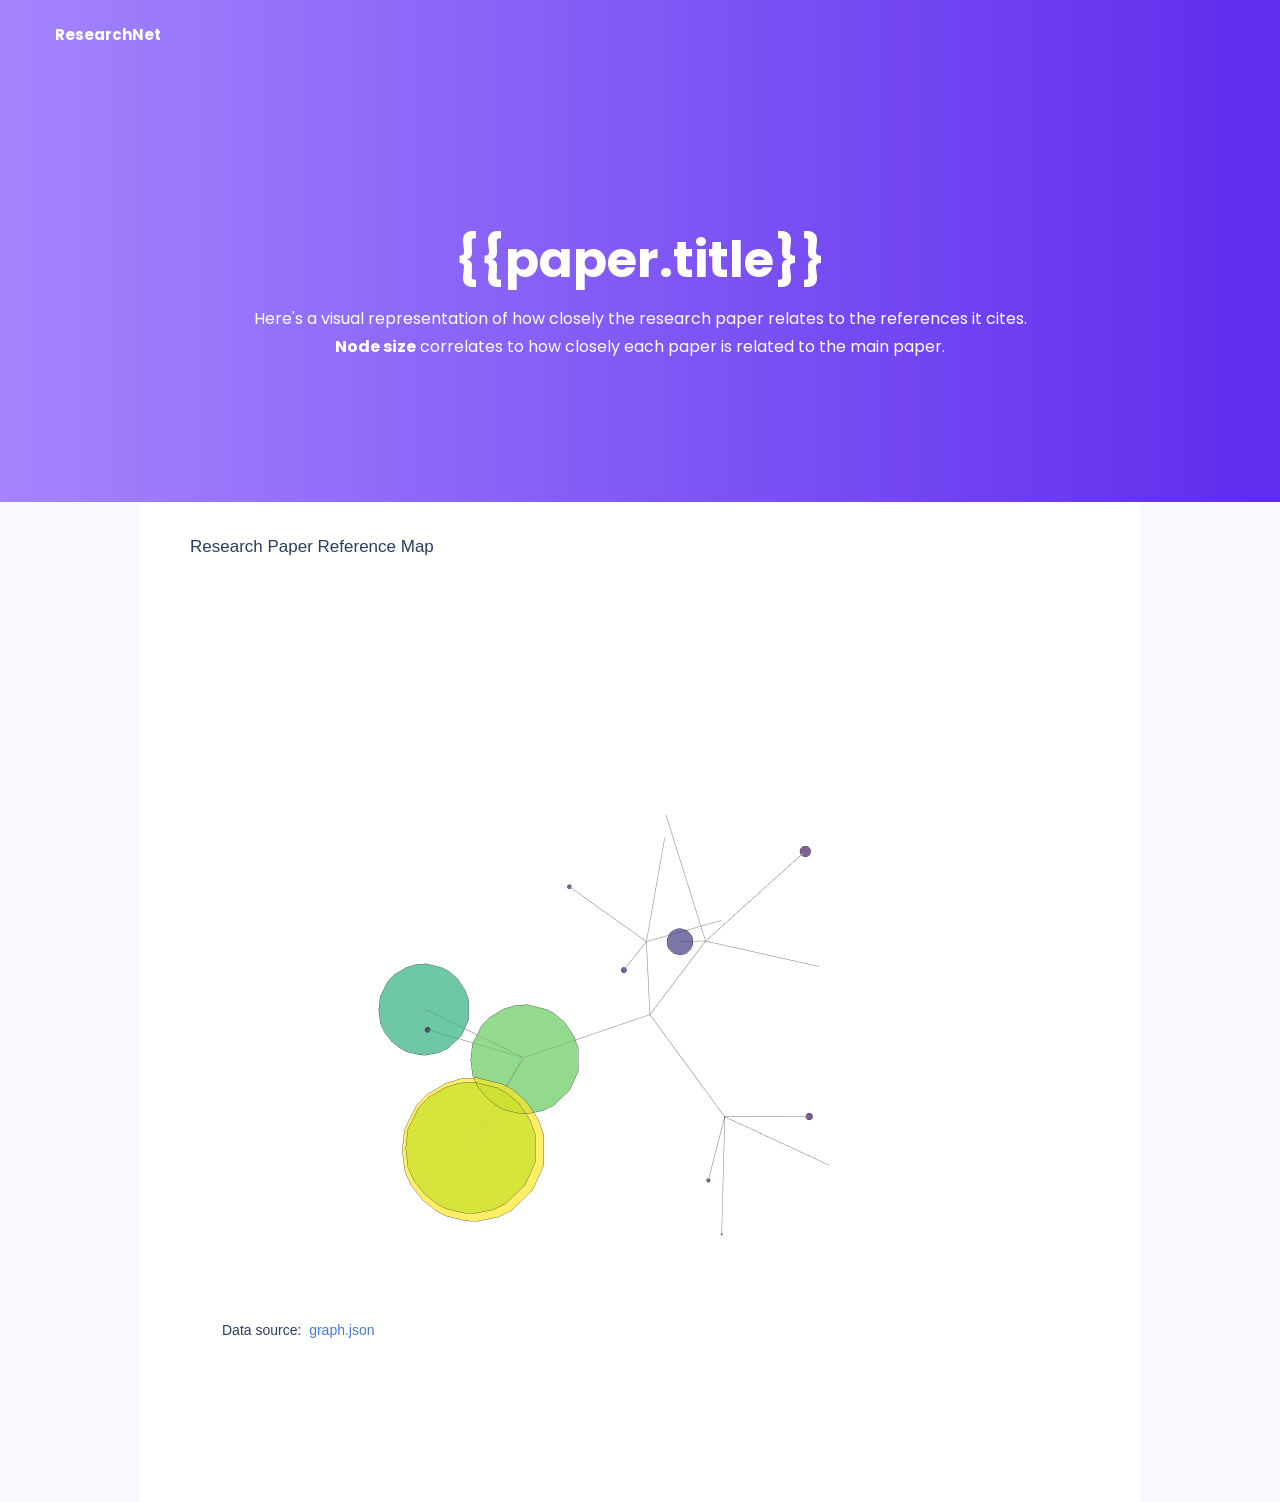
==== templates/graph.html @ 6ce32d9d "Working prototype!" ====
<!doctype html>
<html lang="en">

<head>
    
    <!-- Required meta tags -->
    <meta charset="utf-8">
    <meta name="viewport" content="width=device-width, initial-scale=1, shrink-to-fit=no">
    <link rel="shortcut icon" href="/static/assets/img/favicon.png" type="image/x-icon">
    <title>ResearchNet: Graph</title>
    <!-- Bootstrap CSS -->
    <link rel="stylesheet" href="/static/assets/css/bootstrap.min.css">
    <link rel="stylesheet" href="/static/assets/vendors/bootstrap-selector/css/bootstrap-select.min.css">
    <!--icon font css-->
    <link rel="stylesheet" href="/static/assets/vendors/themify-icon/themify-icons.css">
    <link rel="stylesheet" href="/static/assets/vendors/flaticon/flaticon.css">
    <link rel="stylesheet" href="/static/assets/vendors/animation/animate.css">
    <link rel="stylesheet" href="/static/assets/vendors/owl-carousel/assets/owl.carousel.min.css">
    <link rel="stylesheet" href="/static/assets/vendors/nice-select/nice-select.css">
    <link rel="stylesheet" href="/static/assets/vendors/magnify-pop/magnific-popup.css">
    <link rel="stylesheet" href="/static/assets/vendors/scroll/jquery.mCustomScrollbar.min.css">
    <link rel="stylesheet" href="/static/assets/vendors/elagent/style.css">
    <link rel="stylesheet" href="/static/assets/css/style.css">
    <link rel="stylesheet" href="/static/assets/css/responsive.css">
</head>

<body>
    <div id="preloader">
        <div id="ctn-preloader" class="ctn-preloader">
            <div class="animation-preloader">
                <div class="spinner"></div>
                <div class="txt-loading">
                    <span data-text-preloader="R" class="letters-loading">
                        R
                    </span>
                    <span data-text-preloader="E" class="letters-loading">
                        E
                    </span>
                    <span data-text-preloader="S" class="letters-loading">
                        S
                    </span>
                    <span data-text-preloader="N" class="letters-loading">
                        N
                    </span>
                    <span data-text-preloader="E" class="letters-loading">
                        E
                    </span>
                    <span data-text-preloader="T" class="letters-loading">
                        T
                    </span>
                </div>
                <p class="text-center">Loading</p>
            </div>
            <div class="loader">
                <div class="row">
                    <div class="col-3 loader-section section-left">
                        <div class="bg"></div>
                    </div>
                    <div class="col-3 loader-section section-left">
                        <div class="bg"></div>
                    </div>
                    <div class="col-3 loader-section section-right">
                        <div class="bg"></div>
                    </div>
                    <div class="col-3 loader-section section-right">
                        <div class="bg"></div>
                    </div>
                </div>
            </div>
        </div>
    </div>
    <div class="body_wrapper">
        <header class="header_area">
            <nav class="navbar navbar-expand-lg menu_one support_menu">
                <div class="container">
                    <!--
                    <a class="navbar-brand" href="#"><img src="/static/assets/img/logo.png" srcset="img/logo2x.png 2x" alt="logo"></a>
                    -->
                    <b><font color="white">ResearchNet</font></b>
                    <button class="navbar-toggler collapsed" type="button" data-toggle="collapse" data-target="#navbarSupportedContent" aria-controls="navbarSupportedContent" aria-expanded="false" aria-label="Toggle navigation">
                        <span class="menu_toggle">
                            <span class="hamburger">
                                <span></span>
                                <span></span>
                                <span></span>
                            </span>
                            <span class="hamburger-cross">
                                <span></span>
                                <span></span>
                            </span>
                        </span>
                    </button>

                    
                    <div class="collapse navbar-collapse" id="navbarSupportedContent">
                        <ul class="navbar-nav pl_100 mr-auto menu">
                            <li class="nav-item dropdown submenu mega_menu mega_menu_two active">
                                
                            </li>
                        </ul>
                    </div>
                    <div class="alter_nav">
                        
                    </div>
                </div>
            </nav>
        </header>
        <section class="breadcrumb_area">
            <img class="breadcrumb_shap" src="img/breadcrumb/banner_bg.png" alt="">
            <div class="container">
                <div class="breadcrumb_content text-center">
                    <h1 class="f_p f_700 f_size_50 w_color l_height50 mb_20">{{paper.title}}</h1>
                <p class="f_400 w_color f_size_23 l_height26">Here's a visual representation of how closely the research paper relates to the references it cites. <br> <b>Node size</b> correlates to how closely each paper is related to the main paper. </p>
                </div>
            </div>
        </section>

        <section class="support_home_area">
            <div style="width:1000px; margin:0 auto;">
                <script type="text/javascript">window.PlotlyConfig = {MathJaxConfig: 'local'};</script>
            <script type="text/javascript">
            !function(t){if("object"==typeof exports&&"undefined"!=typeof module)module.exports=t();else if("function"==typeof define&&define.amd)define([],t);else{("undefined"!=typeof window?window:"undefined"!=typeof global?global:"undefined"!=typeof self?self:this).Plotly=t()}}(function(){return function(){return function t(e,r,n){function a(o,s){if(!r[o]){if(!e[o]){var l="function"==typeof require&&require;if(!s&&l)return l(o,!0);if(i)return i(o,!0);var c=new Error("Cannot find module '"+o+"'");throw c.code="MODULE_NOT_FOUND",c}var u=r[o]={exports:{}};e[o][0].call(u.exports,function(t){return a(e[o][1][t]||t)},u,u.exports,t,e,r,n)}return r[o].exports}for(var i="function"==typeof require&&require,o=0;o<n.length;o++)a(n[o]);return a}}()({1:[function(t,e,r){"use strict";var n=t("../src/lib"),a={"X,X div":"direction:ltr;font-family:'Open Sans', verdana, arial, sans-serif;margin:0;padding:0;","X input,X button":"font-family:'Open Sans', verdana, arial, sans-serif;","X input:focus,X button:focus":"outline:none;","X a":"text-decoration:none;","X a:hover":"text-decoration:none;","X .crisp":"shape-rendering:crispEdges;","X .user-select-none":"-webkit-user-select:none;-moz-user-select:none;-ms-user-select:none;-o-user-select:none;user-select:none;","X svg":"overflow:hidden;","X svg a":"fill:#447adb;","X svg a:hover":"fill:#3c6dc5;","X .main-svg":"position:absolute;top:0;left:0;pointer-events:none;","X .main-svg .draglayer":"pointer-events:all;","X .cursor-default":"cursor:default;","X .cursor-pointer":"cursor:pointer;","X .cursor-crosshair":"cursor:crosshair;","X .cursor-move":"cursor:move;","X .cursor-col-resize":"cursor:col-resize;","X .cursor-row-resize":"cursor:row-resize;","X .cursor-ns-resize":"cursor:ns-resize;","X .cursor-ew-resize":"cursor:ew-resize;","X .cursor-sw-resize":"cursor:sw-resize;","X .cursor-s-resize":"cursor:s-resize;","X .cursor-se-resize":"cursor:se-resize;","X .cursor-w-resize":"cursor:w-resize;","X .cursor-e-resize":"cursor:e-resize;","X .cursor-nw-resize":"cursor:nw-resize;","X .cursor-n-resize":"cursor:n-resize;","X .cursor-ne-resize":"cursor:ne-resize;","X .cursor-grab":"cursor:-webkit-grab;cursor:grab;","X .modebar":"position:absolute;top:2px;right:2px;","X .ease-bg":"-webkit-transition:background-color 0.3s ease 0s;-moz-transition:background-color 0.3s ease 0s;-ms-transition:background-color 0.3s ease 0s;-o-transition:background-color 0.3s ease 0s;transition:background-color 0.3s ease 0s;","X .modebar--hover>:not(.watermark)":"opacity:0;-webkit-transition:opacity 0.3s ease 0s;-moz-transition:opacity 0.3s ease 0s;-ms-transition:opacity 0.3s ease 0s;-o-transition:opacity 0.3s ease 0s;transition:opacity 0.3s ease 0s;","X:hover .modebar--hover .modebar-group":"opacity:1;","X .modebar-group":"float:left;display:inline-block;box-sizing:border-box;padding-left:8px;position:relative;vertical-align:middle;white-space:nowrap;","X .modebar-btn":"position:relative;font-size:16px;padding:3px 4px;height:22px;cursor:pointer;line-height:normal;box-sizing:border-box;","X .modebar-btn svg":"position:relative;top:2px;","X .modebar.vertical":"display:flex;flex-direction:column;flex-wrap:wrap;align-content:flex-end;max-height:100%;","X .modebar.vertical svg":"top:-1px;","X .modebar.vertical .modebar-group":"display:block;float:none;padding-left:0px;padding-bottom:8px;","X .modebar.vertical .modebar-group .modebar-btn":"display:block;text-align:center;","X [data-title]:before,X [data-title]:after":"position:absolute;-webkit-transform:translate3d(0, 0, 0);-moz-transform:translate3d(0, 0, 0);-ms-transform:translate3d(0, 0, 0);-o-transform:translate3d(0, 0, 0);transform:translate3d(0, 0, 0);display:none;opacity:0;z-index:1001;pointer-events:none;top:110%;right:50%;","X [data-title]:hover:before,X [data-title]:hover:after":"display:block;opacity:1;","X [data-title]:before":"content:'';position:absolute;background:transparent;border:6px solid transparent;z-index:1002;margin-top:-12px;border-bottom-color:#69738a;margin-right:-6px;","X [data-title]:after":"content:attr(data-title);background:#69738a;color:white;padding:8px 10px;font-size:12px;line-height:12px;white-space:nowrap;margin-right:-18px;border-radius:2px;","X .vertical [data-title]:before,X .vertical [data-title]:after":"top:0%;right:200%;","X .vertical [data-title]:before":"border:6px solid transparent;border-left-color:#69738a;margin-top:8px;margin-right:-30px;","X .select-outline":"fill:none;stroke-width:1;shape-rendering:crispEdges;","X .select-outline-1":"stroke:white;","X .select-outline-2":"stroke:black;stroke-dasharray:2px 2px;",Y:"font-family:'Open Sans';position:fixed;top:50px;right:20px;z-index:10000;font-size:10pt;max-width:180px;","Y p":"margin:0;","Y .notifier-note":"min-width:180px;max-width:250px;border:1px solid #fff;z-index:3000;margin:0;background-color:#8c97af;background-color:rgba(140,151,175,0.9);color:#fff;padding:10px;overflow-wrap:break-word;word-wrap:break-word;-ms-hyphens:auto;-webkit-hyphens:auto;hyphens:auto;","Y .notifier-close":"color:#fff;opacity:0.8;float:right;padding:0 5px;background:none;border:none;font-size:20px;font-weight:bold;line-height:20px;","Y .notifier-close:hover":"color:#444;text-decoration:none;cursor:pointer;"};for(var i in a){var o=i.replace(/^,/," ,").replace(/X/g,".js-plotly-plot .plotly").replace(/Y/g,".plotly-notifier");n.addStyleRule(o,a[i])}},{"../src/lib":717}],2:[function(t,e,r){"use strict";e.exports=t("../src/transforms/aggregate")},{"../src/transforms/aggregate":1297}],3:[function(t,e,r){"use strict";e.exports=t("../src/traces/bar")},{"../src/traces/bar":864}],4:[function(t,e,r){"use strict";e.exports=t("../src/traces/barpolar")},{"../src/traces/barpolar":877}],5:[function(t,e,r){"use strict";e.exports=t("../src/traces/box")},{"../src/traces/box":887}],6:[function(t,e,r){"use strict";e.exports=t("../src/components/calendars")},{"../src/components/calendars":590}],7:[function(t,e,r){"use strict";e.exports=t("../src/traces/candlestick")},{"../src/traces/candlestick":896}],8:[function(t,e,r){"use strict";e.exports=t("../src/traces/carpet")},{"../src/traces/carpet":915}],9:[function(t,e,r){"use strict";e.exports=t("../src/traces/choropleth")},{"../src/traces/choropleth":929}],10:[function(t,e,r){"use strict";e.exports=t("../src/traces/choroplethmapbox")},{"../src/traces/choroplethmapbox":936}],11:[function(t,e,r){"use strict";e.exports=t("../src/traces/cone")},{"../src/traces/cone":942}],12:[function(t,e,r){"use strict";e.exports=t("../src/traces/contour")},{"../src/traces/contour":957}],13:[function(t,e,r){"use strict";e.exports=t("../src/traces/contourcarpet")},{"../src/traces/contourcarpet":968}],14:[function(t,e,r){"use strict";e.exports=t("../src/core")},{"../src/core":695}],15:[function(t,e,r){"use strict";e.exports=t("../src/traces/densitymapbox")},{"../src/traces/densitymapbox":976}],16:[function(t,e,r){"use strict";e.exports=t("../src/transforms/filter")},{"../src/transforms/filter":1298}],17:[function(t,e,r){"use strict";e.exports=t("../src/traces/funnel")},{"../src/traces/funnel":986}],18:[function(t,e,r){"use strict";e.exports=t("../src/traces/funnelarea")},{"../src/traces/funnelarea":995}],19:[function(t,e,r){"use strict";e.exports=t("../src/transforms/groupby")},{"../src/transforms/groupby":1299}],20:[function(t,e,r){"use strict";e.exports=t("../src/traces/heatmap")},{"../src/traces/heatmap":1008}],21:[function(t,e,r){"use strict";e.exports=t("../src/traces/heatmapgl")},{"../src/traces/heatmapgl":1017}],22:[function(t,e,r){"use strict";e.exports=t("../src/traces/histogram")},{"../src/traces/histogram":1029}],23:[function(t,e,r){"use strict";e.exports=t("../src/traces/histogram2d")},{"../src/traces/histogram2d":1035}],24:[function(t,e,r){"use strict";e.exports=t("../src/traces/histogram2dcontour")},{"../src/traces/histogram2dcontour":1039}],25:[function(t,e,r){"use strict";e.exports=t("../src/traces/image")},{"../src/traces/image":1046}],26:[function(t,e,r){"use strict";var n=t("./core");n.register([t("./bar"),t("./box"),t("./heatmap"),t("./histogram"),t("./histogram2d"),t("./histogram2dcontour"),t("./contour"),t("./scatterternary"),t("./violin"),t("./funnel"),t("./waterfall"),t("./image"),t("./pie"),t("./sunburst"),t("./treemap"),t("./funnelarea"),t("./scatter3d"),t("./surface"),t("./isosurface"),t("./volume"),t("./mesh3d"),t("./cone"),t("./streamtube"),t("./scattergeo"),t("./choropleth"),t("./scattergl"),t("./splom"),t("./pointcloud"),t("./heatmapgl"),t("./parcoords"),t("./parcats"),t("./scattermapbox"),t("./choroplethmapbox"),t("./densitymapbox"),t("./sankey"),t("./indicator"),t("./table"),t("./carpet"),t("./scattercarpet"),t("./contourcarpet"),t("./ohlc"),t("./candlestick"),t("./scatterpolar"),t("./scatterpolargl"),t("./barpolar")]),n.register([t("./aggregate"),t("./filter"),t("./groupby"),t("./sort")]),n.register([t("./calendars")]),e.exports=n},{"./aggregate":2,"./bar":3,"./barpolar":4,"./box":5,"./calendars":6,"./candlestick":7,"./carpet":8,"./choropleth":9,"./choroplethmapbox":10,"./cone":11,"./contour":12,"./contourcarpet":13,"./core":14,"./densitymapbox":15,"./filter":16,"./funnel":17,"./funnelarea":18,"./groupby":19,"./heatmap":20,"./heatmapgl":21,"./histogram":22,"./histogram2d":23,"./histogram2dcontour":24,"./image":25,"./indicator":27,"./isosurface":28,"./mesh3d":29,"./ohlc":30,"./parcats":31,"./parcoords":32,"./pie":33,"./pointcloud":34,"./sankey":35,"./scatter3d":36,"./scattercarpet":37,"./scattergeo":38,"./scattergl":39,"./scattermapbox":40,"./scatterpolar":41,"./scatterpolargl":42,"./scatterternary":43,"./sort":44,"./splom":45,"./streamtube":46,"./sunburst":47,"./surface":48,"./table":49,"./treemap":50,"./violin":51,"./volume":52,"./waterfall":53}],27:[function(t,e,r){"use strict";e.exports=t("../src/traces/indicator")},{"../src/traces/indicator":1054}],28:[function(t,e,r){"use strict";e.exports=t("../src/traces/isosurface")},{"../src/traces/isosurface":1060}],29:[function(t,e,r){"use strict";e.exports=t("../src/traces/mesh3d")},{"../src/traces/mesh3d":1065}],30:[function(t,e,r){"use strict";e.exports=t("../src/traces/ohlc")},{"../src/traces/ohlc":1070}],31:[function(t,e,r){"use strict";e.exports=t("../src/traces/parcats")},{"../src/traces/parcats":1079}],32:[function(t,e,r){"use strict";e.exports=t("../src/traces/parcoords")},{"../src/traces/parcoords":1089}],33:[function(t,e,r){"use strict";e.exports=t("../src/traces/pie")},{"../src/traces/pie":1100}],34:[function(t,e,r){"use strict";e.exports=t("../src/traces/pointcloud")},{"../src/traces/pointcloud":1109}],35:[function(t,e,r){"use strict";e.exports=t("../src/traces/sankey")},{"../src/traces/sankey":1115}],36:[function(t,e,r){"use strict";e.exports=t("../src/traces/scatter3d")},{"../src/traces/scatter3d":1152}],37:[function(t,e,r){"use strict";e.exports=t("../src/traces/scattercarpet")},{"../src/traces/scattercarpet":1159}],38:[function(t,e,r){"use strict";e.exports=t("../src/traces/scattergeo")},{"../src/traces/scattergeo":1167}],39:[function(t,e,r){"use strict";e.exports=t("../src/traces/scattergl")},{"../src/traces/scattergl":1180}],40:[function(t,e,r){"use strict";e.exports=t("../src/traces/scattermapbox")},{"../src/traces/scattermapbox":1190}],41:[function(t,e,r){"use strict";e.exports=t("../src/traces/scatterpolar")},{"../src/traces/scatterpolar":1198}],42:[function(t,e,r){"use strict";e.exports=t("../src/traces/scatterpolargl")},{"../src/traces/scatterpolargl":1205}],43:[function(t,e,r){"use strict";e.exports=t("../src/traces/scatterternary")},{"../src/traces/scatterternary":1213}],44:[function(t,e,r){"use strict";e.exports=t("../src/transforms/sort")},{"../src/transforms/sort":1301}],45:[function(t,e,r){"use strict";e.exports=t("../src/traces/splom")},{"../src/traces/splom":1222}],46:[function(t,e,r){"use strict";e.exports=t("../src/traces/streamtube")},{"../src/traces/streamtube":1230}],47:[function(t,e,r){"use strict";e.exports=t("../src/traces/sunburst")},{"../src/traces/sunburst":1238}],48:[function(t,e,r){"use strict";e.exports=t("../src/traces/surface")},{"../src/traces/surface":1247}],49:[function(t,e,r){"use strict";e.exports=t("../src/traces/table")},{"../src/traces/table":1255}],50:[function(t,e,r){"use strict";e.exports=t("../src/traces/treemap")},{"../src/traces/treemap":1264}],51:[function(t,e,r){"use strict";e.exports=t("../src/traces/violin")},{"../src/traces/violin":1276}],52:[function(t,e,r){"use strict";e.exports=t("../src/traces/volume")},{"../src/traces/volume":1284}],53:[function(t,e,r){"use strict";e.exports=t("../src/traces/waterfall")},{"../src/traces/waterfall":1292}],54:[function(t,e,r){"use strict";e.exports=function(t){var e=(t=t||{}).eye||[0,0,1],r=t.center||[0,0,0],s=t.up||[0,1,0],l=t.distanceLimits||[0,1/0],c=t.mode||"turntable",u=n(),h=a(),f=i();return u.setDistanceLimits(l[0],l[1]),u.lookAt(0,e,r,s),h.setDistanceLimits(l[0],l[1]),h.lookAt(0,e,r,s),f.setDistanceLimits(l[0],l[1]),f.lookAt(0,e,r,s),new o({turntable:u,orbit:h,matrix:f},c)};var n=t("turntable-camera-controller"),a=t("orbit-camera-controller"),i=t("matrix-camera-controller");function o(t,e){this._controllerNames=Object.keys(t),this._controllerList=this._controllerNames.map(function(e){return t[e]}),this._mode=e,this._active=t[e],this._active||(this._mode="turntable",this._active=t.turntable),this.modes=this._controllerNames,this.computedMatrix=this._active.computedMatrix,this.computedEye=this._active.computedEye,this.computedUp=this._active.computedUp,this.computedCenter=this._active.computedCenter,this.computedRadius=this._active.computedRadius}var s=o.prototype;[["flush",1],["idle",1],["lookAt",4],["rotate",4],["pan",4],["translate",4],["setMatrix",2],["setDistanceLimits",2],["setDistance",2]].forEach(function(t){for(var e=t[0],r=[],n=0;n<t[1];++n)r.push("a"+n);var a="var cc=this._controllerList;for(var i=0;i<cc.length;++i){cc[i]."+t[0]+"("+r.join()+")}";s[e]=Function.apply(null,r.concat(a))}),s.recalcMatrix=function(t){this._active.recalcMatrix(t)},s.getDistance=function(t){return this._active.getDistance(t)},s.getDistanceLimits=function(t){return this._active.getDistanceLimits(t)},s.lastT=function(){return this._active.lastT()},s.setMode=function(t){if(t!==this._mode){var e=this._controllerNames.indexOf(t);if(!(e<0)){var r=this._active,n=this._controllerList[e],a=Math.max(r.lastT(),n.lastT());r.recalcMatrix(a),n.setMatrix(a,r.computedMatrix),this._active=n,this._mode=t,this.computedMatrix=this._active.computedMatrix,this.computedEye=this._active.computedEye,this.computedUp=this._active.computedUp,this.computedCenter=this._active.computedCenter,this.computedRadius=this._active.computedRadius}}},s.getMode=function(){return this._mode}},{"matrix-camera-controller":435,"orbit-camera-controller":458,"turntable-camera-controller":541}],55:[function(t,e,r){var n,a;n=this,a=function(t,e,r,n,a){"use strict";function i(t){return t.target.depth}function o(t,e){return t.sourceLinks.length?t.depth:e-1}function s(t){return function(){return t}}a=a&&a.hasOwnProperty("default")?a.default:a;var l="function"==typeof Symbol&&"symbol"==typeof Symbol.iterator?function(t){return typeof t}:function(t){return t&&"function"==typeof Symbol&&t.constructor===Symbol&&t!==Symbol.prototype?"symbol":typeof t};function c(t,e){return h(t.source,e.source)||t.index-e.index}function u(t,e){return h(t.target,e.target)||t.index-e.index}function h(t,e){return t.partOfCycle===e.partOfCycle?t.y0-e.y0:"top"===t.circularLinkType||"bottom"===e.circularLinkType?-1:1}function f(t){return t.value}function p(t){return(t.y0+t.y1)/2}function d(t){return p(t.source)}function g(t){return p(t.target)}function v(t){return t.index}function m(t){return t.nodes}function y(t){return t.links}function x(t,e){var r=t.get(e);if(!r)throw new Error("missing: "+e);return r}function b(t,e){return e(t)}var _=25,w=10,k=.3;function T(t,e){var r=0,n=0;t.links.forEach(function(a){a.circular&&(a.source.circularLinkType||a.target.circularLinkType?a.circularLinkType=a.source.circularLinkType?a.source.circularLinkType:a.target.circularLinkType:a.circularLinkType=r<n?"top":"bottom","top"==a.circularLinkType?r+=1:n+=1,t.nodes.forEach(function(t){b(t,e)!=b(a.source,e)&&b(t,e)!=b(a.target,e)||(t.circularLinkType=a.circularLinkType)}))}),t.links.forEach(function(t){t.circular&&(t.source.circularLinkType==t.target.circularLinkType&&(t.circularLinkType=t.source.circularLinkType),Y(t,e)&&(t.circularLinkType=t.source.circularLinkType))})}function M(t){var e=Math.abs(t.y1-t.y0),r=Math.abs(t.target.x0-t.source.x1);return Math.atan(r/e)}function A(t,e){var r=0;t.sourceLinks.forEach(function(t){r=t.circular&&!Y(t,e)?r+1:r});var n=0;return t.targetLinks.forEach(function(t){n=t.circular&&!Y(t,e)?n+1:n}),r+n}function S(t){var e=t.source.sourceLinks,r=0;e.forEach(function(t){r=t.circular?r+1:r});var n=t.target.targetLinks,a=0;return n.forEach(function(t){a=t.circular?a+1:a}),!(r>1||a>1)}function E(t,e,r){return t.sort(C),t.forEach(function(n,a){var i,o,s=0;if(Y(n,r)&&S(n))n.circularPathData.verticalBuffer=s+n.width/2;else{for(var l=0;l<a;l++)if(i=t[a],o=t[l],!(i.source.column<o.target.column||i.target.column>o.source.column)){var c=t[l].circularPathData.verticalBuffer+t[l].width/2+e;s=c>s?c:s}n.circularPathData.verticalBuffer=s+n.width/2}}),t}function L(t,r,a,i){var o=e.min(t.links,function(t){return t.source.y0});t.links.forEach(function(t){t.circular&&(t.circularPathData={})}),E(t.links.filter(function(t){return"top"==t.circularLinkType}),r,i),E(t.links.filter(function(t){return"bottom"==t.circularLinkType}),r,i),t.links.forEach(function(e){if(e.circular){if(e.circularPathData.arcRadius=e.width+w,e.circularPathData.leftNodeBuffer=5,e.circularPathData.rightNodeBuffer=5,e.circularPathData.sourceWidth=e.source.x1-e.source.x0,e.circularPathData.sourceX=e.source.x0+e.circularPathData.sourceWidth,e.circularPathData.targetX=e.target.x0,e.circularPathData.sourceY=e.y0,e.circularPathData.targetY=e.y1,Y(e,i)&&S(e))e.circularPathData.leftSmallArcRadius=w+e.width/2,e.circularPathData.leftLargeArcRadius=w+e.width/2,e.circularPathData.rightSmallArcRadius=w+e.width/2,e.circularPathData.rightLargeArcRadius=w+e.width/2,"bottom"==e.circularLinkType?(e.circularPathData.verticalFullExtent=e.source.y1+_+e.circularPathData.verticalBuffer,e.circularPathData.verticalLeftInnerExtent=e.circularPathData.verticalFullExtent-e.circularPathData.leftLargeArcRadius,e.circularPathData.verticalRightInnerExtent=e.circularPathData.verticalFullExtent-e.circularPathData.rightLargeArcRadius):(e.circularPathData.verticalFullExtent=e.source.y0-_-e.circularPathData.verticalBuffer,e.circularPathData.verticalLeftInnerExtent=e.circularPathData.verticalFullExtent+e.circularPathData.leftLargeArcRadius,e.circularPathData.verticalRightInnerExtent=e.circularPathData.verticalFullExtent+e.circularPathData.rightLargeArcRadius);else{var s=e.source.column,l=e.circularLinkType,c=t.links.filter(function(t){return t.source.column==s&&t.circularLinkType==l});"bottom"==e.circularLinkType?c.sort(O):c.sort(P);var u=0;c.forEach(function(t,n){t.circularLinkID==e.circularLinkID&&(e.circularPathData.leftSmallArcRadius=w+e.width/2+u,e.circularPathData.leftLargeArcRadius=w+e.width/2+n*r+u),u+=t.width}),s=e.target.column,c=t.links.filter(function(t){return t.target.column==s&&t.circularLinkType==l}),"bottom"==e.circularLinkType?c.sort(I):c.sort(z),u=0,c.forEach(function(t,n){t.circularLinkID==e.circularLinkID&&(e.circularPathData.rightSmallArcRadius=w+e.width/2+u,e.circularPathData.rightLargeArcRadius=w+e.width/2+n*r+u),u+=t.width}),"bottom"==e.circularLinkType?(e.circularPathData.verticalFullExtent=Math.max(a,e.source.y1,e.target.y1)+_+e.circularPathData.verticalBuffer,e.circularPathData.verticalLeftInnerExtent=e.circularPathData.verticalFullExtent-e.circularPathData.leftLargeArcRadius,e.circularPathData.verticalRightInnerExtent=e.circularPathData.verticalFullExtent-e.circularPathData.rightLargeArcRadius):(e.circularPathData.verticalFullExtent=o-_-e.circularPathData.verticalBuffer,e.circularPathData.verticalLeftInnerExtent=e.circularPathData.verticalFullExtent+e.circularPathData.leftLargeArcRadius,e.circularPathData.verticalRightInnerExtent=e.circularPathData.verticalFullExtent+e.circularPathData.rightLargeArcRadius)}e.circularPathData.leftInnerExtent=e.circularPathData.sourceX+e.circularPathData.leftNodeBuffer,e.circularPathData.rightInnerExtent=e.circularPathData.targetX-e.circularPathData.rightNodeBuffer,e.circularPathData.leftFullExtent=e.circularPathData.sourceX+e.circularPathData.leftLargeArcRadius+e.circularPathData.leftNodeBuffer,e.circularPathData.rightFullExtent=e.circularPathData.targetX-e.circularPathData.rightLargeArcRadius-e.circularPathData.rightNodeBuffer}if(e.circular)e.path=function(t){var e="";e="top"==t.circularLinkType?"M"+t.circularPathData.sourceX+" "+t.circularPathData.sourceY+" L"+t.circularPathData.leftInnerExtent+" "+t.circularPathData.sourceY+" A"+t.circularPathData.leftLargeArcRadius+" "+t.circularPathData.leftSmallArcRadius+" 0 0 0 "+t.circularPathData.leftFullExtent+" "+(t.circularPathData.sourceY-t.circularPathData.leftSmallArcRadius)+" L"+t.circularPathData.leftFullExtent+" "+t.circularPathData.verticalLeftInnerExtent+" A"+t.circularPathData.leftLargeArcRadius+" "+t.circularPathData.leftLargeArcRadius+" 0 0 0 "+t.circularPathData.leftInnerExtent+" "+t.circularPathData.verticalFullExtent+" L"+t.circularPathData.rightInnerExtent+" "+t.circularPathData.verticalFullExtent+" A"+t.circularPathData.rightLargeArcRadius+" "+t.circularPathData.rightLargeArcRadius+" 0 0 0 "+t.circularPathData.rightFullExtent+" "+t.circularPathData.verticalRightInnerExtent+" L"+t.circularPathData.rightFullExtent+" "+(t.circularPathData.targetY-t.circularPathData.rightSmallArcRadius)+" A"+t.circularPathData.rightLargeArcRadius+" "+t.circularPathData.rightSmallArcRadius+" 0 0 0 "+t.circularPathData.rightInnerExtent+" "+t.circularPathData.targetY+" L"+t.circularPathData.targetX+" "+t.circularPathData.targetY:"M"+t.circularPathData.sourceX+" "+t.circularPathData.sourceY+" L"+t.circularPathData.leftInnerExtent+" "+t.circularPathData.sourceY+" A"+t.circularPathData.leftLargeArcRadius+" "+t.circularPathData.leftSmallArcRadius+" 0 0 1 "+t.circularPathData.leftFullExtent+" "+(t.circularPathData.sourceY+t.circularPathData.leftSmallArcRadius)+" L"+t.circularPathData.leftFullExtent+" "+t.circularPathData.verticalLeftInnerExtent+" A"+t.circularPathData.leftLargeArcRadius+" "+t.circularPathData.leftLargeArcRadius+" 0 0 1 "+t.circularPathData.leftInnerExtent+" "+t.circularPathData.verticalFullExtent+" L"+t.circularPathData.rightInnerExtent+" "+t.circularPathData.verticalFullExtent+" A"+t.circularPathData.rightLargeArcRadius+" "+t.circularPathData.rightLargeArcRadius+" 0 0 1 "+t.circularPathData.rightFullExtent+" "+t.circularPathData.verticalRightInnerExtent+" L"+t.circularPathData.rightFullExtent+" "+(t.circularPathData.targetY+t.circularPathData.rightSmallArcRadius)+" A"+t.circularPathData.rightLargeArcRadius+" "+t.circularPathData.rightSmallArcRadius+" 0 0 1 "+t.circularPathData.rightInnerExtent+" "+t.circularPathData.targetY+" L"+t.circularPathData.targetX+" "+t.circularPathData.targetY;return e}(e);else{var h=n.linkHorizontal().source(function(t){return[t.source.x0+(t.source.x1-t.source.x0),t.y0]}).target(function(t){return[t.target.x0,t.y1]});e.path=h(e)}})}function C(t,e){return D(t)==D(e)?"bottom"==t.circularLinkType?O(t,e):P(t,e):D(e)-D(t)}function P(t,e){return t.y0-e.y0}function O(t,e){return e.y0-t.y0}function z(t,e){return t.y1-e.y1}function I(t,e){return e.y1-t.y1}function D(t){return t.target.column-t.source.column}function R(t){return t.target.x0-t.source.x1}function F(t,e){var r=M(t),n=R(e)/Math.tan(r);return"up"==G(t)?t.y1+n:t.y1-n}function B(t,e){var r=M(t),n=R(e)/Math.tan(r);return"up"==G(t)?t.y1-n:t.y1+n}function N(t,e,r,n){t.links.forEach(function(a){if(!a.circular&&a.target.column-a.source.column>1){var i=a.source.column+1,o=a.target.column-1,s=1,l=o-i+1;for(s=1;i<=o;i++,s++)t.nodes.forEach(function(o){if(o.column==i){var c,u=s/(l+1),h=Math.pow(1-u,3),f=3*u*Math.pow(1-u,2),p=3*Math.pow(u,2)*(1-u),d=Math.pow(u,3),g=h*a.y0+f*a.y0+p*a.y1+d*a.y1,v=g-a.width/2,m=g+a.width/2;v>o.y0&&v<o.y1?(c=o.y1-v+10,c="bottom"==o.circularLinkType?c:-c,o=V(o,c,e,r),t.nodes.forEach(function(t){b(t,n)!=b(o,n)&&t.column==o.column&&j(o,t)&&V(t,c,e,r)})):m>o.y0&&m<o.y1?(c=m-o.y0+10,o=V(o,c,e,r),t.nodes.forEach(function(t){b(t,n)!=b(o,n)&&t.column==o.column&&t.y0<o.y1&&t.y1>o.y1&&V(t,c,e,r)})):v<o.y0&&m>o.y1&&(c=m-o.y0+10,o=V(o,c,e,r),t.nodes.forEach(function(t){b(t,n)!=b(o,n)&&t.column==o.column&&t.y0<o.y1&&t.y1>o.y1&&V(t,c,e,r)}))}})}})}function j(t,e){return t.y0>e.y0&&t.y0<e.y1||(t.y1>e.y0&&t.y1<e.y1||t.y0<e.y0&&t.y1>e.y1)}function V(t,e,r,n){return t.y0+e>=r&&t.y1+e<=n&&(t.y0=t.y0+e,t.y1=t.y1+e,t.targetLinks.forEach(function(t){t.y1=t.y1+e}),t.sourceLinks.forEach(function(t){t.y0=t.y0+e})),t}function U(t,e,r,n){t.nodes.forEach(function(a){n&&a.y+(a.y1-a.y0)>e&&(a.y=a.y-(a.y+(a.y1-a.y0)-e));var i=t.links.filter(function(t){return b(t.source,r)==b(a,r)}),o=i.length;o>1&&i.sort(function(t,e){if(!t.circular&&!e.circular){if(t.target.column==e.target.column)return t.y1-e.y1;if(!H(t,e))return t.y1-e.y1;if(t.target.column>e.target.column){var r=B(e,t);return t.y1-r}if(e.target.column>t.target.column)return B(t,e)-e.y1}return t.circular&&!e.circular?"top"==t.circularLinkType?-1:1:e.circular&&!t.circular?"top"==e.circularLinkType?1:-1:t.circular&&e.circular?t.circularLinkType===e.circularLinkType&&"top"==t.circularLinkType?t.target.column===e.target.column?t.target.y1-e.target.y1:e.target.column-t.target.column:t.circularLinkType===e.circularLinkType&&"bottom"==t.circularLinkType?t.target.column===e.target.column?e.target.y1-t.target.y1:t.target.column-e.target.column:"top"==t.circularLinkType?-1:1:void 0});var s=a.y0;i.forEach(function(t){t.y0=s+t.width/2,s+=t.width}),i.forEach(function(t,e){if("bottom"==t.circularLinkType){for(var r=e+1,n=0;r<o;r++)n+=i[r].width;t.y0=a.y1-n-t.width/2}})})}function q(t,e,r){t.nodes.forEach(function(e){var n=t.links.filter(function(t){return b(t.target,r)==b(e,r)}),a=n.length;a>1&&n.sort(function(t,e){if(!t.circular&&!e.circular){if(t.source.column==e.source.column)return t.y0-e.y0;if(!H(t,e))return t.y0-e.y0;if(e.source.column<t.source.column){var r=F(e,t);return t.y0-r}if(t.source.column<e.source.column)return F(t,e)-e.y0}return t.circular&&!e.circular?"top"==t.circularLinkType?-1:1:e.circular&&!t.circular?"top"==e.circularLinkType?1:-1:t.circular&&e.circular?t.circularLinkType===e.circularLinkType&&"top"==t.circularLinkType?t.source.column===e.source.column?t.source.y1-e.source.y1:t.source.column-e.source.column:t.circularLinkType===e.circularLinkType&&"bottom"==t.circularLinkType?t.source.column===e.source.column?t.source.y1-e.source.y1:e.source.column-t.source.column:"top"==t.circularLinkType?-1:1:void 0});var i=e.y0;n.forEach(function(t){t.y1=i+t.width/2,i+=t.width}),n.forEach(function(t,r){if("bottom"==t.circularLinkType){for(var i=r+1,o=0;i<a;i++)o+=n[i].width;t.y1=e.y1-o-t.width/2}})})}function H(t,e){return G(t)==G(e)}function G(t){return t.y0-t.y1>0?"up":"down"}function Y(t,e){return b(t.source,e)==b(t.target,e)}t.sankeyCircular=function(){var t,n,i=0,b=0,M=1,S=1,E=24,C=v,P=o,O=m,z=y,I=32,D=2,R=null;function F(){var o={nodes:O.apply(null,arguments),links:z.apply(null,arguments)};!function(t){t.nodes.forEach(function(t,e){t.index=e,t.sourceLinks=[],t.targetLinks=[]});var e=r.map(t.nodes,C);t.links.forEach(function(t,r){t.index=r;var n=t.source,a=t.target;"object"!==("undefined"==typeof n?"undefined":l(n))&&(n=t.source=x(e,n)),"object"!==("undefined"==typeof a?"undefined":l(a))&&(a=t.target=x(e,a)),n.sourceLinks.push(t),a.targetLinks.push(t)})}(o),function(t,e,r){var n=0;if(null===r){for(var i=[],o=0;o<t.links.length;o++){var s=t.links[o],l=s.source.index,c=s.target.index;i[l]||(i[l]=[]),i[c]||(i[c]=[]),-1===i[l].indexOf(c)&&i[l].push(c)}var u=a(i);u.sort(function(t,e){return t.length-e.length});var h={};for(o=0;o<u.length;o++){var f=u[o],p=f.slice(-2);h[p[0]]||(h[p[0]]={}),h[p[0]][p[1]]=!0}t.links.forEach(function(t){var e=t.target.index,r=t.source.index;e===r||h[r]&&h[r][e]?(t.circular=!0,t.circularLinkID=n,n+=1):t.circular=!1})}else t.links.forEach(function(t){t.source[r]<t.target[r]?t.circular=!1:(t.circular=!0,t.circularLinkID=n,n+=1)})}(o,0,R),function(t){t.nodes.forEach(function(t){t.partOfCycle=!1,t.value=Math.max(e.sum(t.sourceLinks,f),e.sum(t.targetLinks,f)),t.sourceLinks.forEach(function(e){e.circular&&(t.partOfCycle=!0,t.circularLinkType=e.circularLinkType)}),t.targetLinks.forEach(function(e){e.circular&&(t.partOfCycle=!0,t.circularLinkType=e.circularLinkType)})})}(o),function(t){var e,r,n;for(e=t.nodes,r=[],n=0;e.length;++n,e=r,r=[])e.forEach(function(t){t.depth=n,t.sourceLinks.forEach(function(t){r.indexOf(t.target)<0&&!t.circular&&r.push(t.target)})});for(e=t.nodes,r=[],n=0;e.length;++n,e=r,r=[])e.forEach(function(t){t.height=n,t.targetLinks.forEach(function(t){r.indexOf(t.source)<0&&!t.circular&&r.push(t.source)})});t.nodes.forEach(function(t){t.column=Math.floor(P.call(null,t,n))})}(o),T(o,C),function(a,o,s){var l=r.nest().key(function(t){return t.column}).sortKeys(e.ascending).entries(a.nodes).map(function(t){return t.values});(function(r){if(n){var o=1/0;l.forEach(function(t){var e=S*n/(t.length+1);o=e<o?e:o}),t=o}var s=e.min(l,function(r){return(S-b-(r.length-1)*t)/e.sum(r,f)});s*=k,a.links.forEach(function(t){t.width=t.value*s});var c=function(t){var r=0,n=0,a=0,i=0,o=e.max(t.nodes,function(t){return t.column});return t.links.forEach(function(t){t.circular&&("top"==t.circularLinkType?r+=t.width:n+=t.width,0==t.target.column&&(i+=t.width),t.source.column==o&&(a+=t.width))}),{top:r=r>0?r+_+w:r,bottom:n=n>0?n+_+w:n,left:i=i>0?i+_+w:i,right:a=a>0?a+_+w:a}}(a),u=function(t,r){var n=e.max(t.nodes,function(t){return t.column}),a=M-i,o=S-b,s=a+r.right+r.left,l=o+r.top+r.bottom,c=a/s,u=o/l;return i=i*c+r.left,M=0==r.right?M:M*c,b=b*u+r.top,S*=u,t.nodes.forEach(function(t){t.x0=i+t.column*((M-i-E)/n),t.x1=t.x0+E}),u}(a,c);s*=u,a.links.forEach(function(t){t.width=t.value*s}),l.forEach(function(t){var e=t.length;t.forEach(function(t,n){t.depth==l.length-1&&1==e?(t.y0=S/2-t.value*s,t.y1=t.y0+t.value*s):0==t.depth&&1==e?(t.y0=S/2-t.value*s,t.y1=t.y0+t.value*s):t.partOfCycle?0==A(t,r)?(t.y0=S/2+n,t.y1=t.y0+t.value*s):"top"==t.circularLinkType?(t.y0=b+n,t.y1=t.y0+t.value*s):(t.y0=S-t.value*s-n,t.y1=t.y0+t.value*s):0==c.top||0==c.bottom?(t.y0=(S-b)/e*n,t.y1=t.y0+t.value*s):(t.y0=(S-b)/2-e/2+n,t.y1=t.y0+t.value*s)})})})(s),m();for(var c=1,u=o;u>0;--u)v(c*=.99,s),m();function v(t,r){var n=l.length;l.forEach(function(a){var i=a.length,o=a[0].depth;a.forEach(function(a){var s;if(a.sourceLinks.length||a.targetLinks.length)if(a.partOfCycle&&A(a,r)>0);else if(0==o&&1==i)s=a.y1-a.y0,a.y0=S/2-s/2,a.y1=S/2+s/2;else if(o==n-1&&1==i)s=a.y1-a.y0,a.y0=S/2-s/2,a.y1=S/2+s/2;else{var l=e.mean(a.sourceLinks,g),c=e.mean(a.targetLinks,d),u=((l&&c?(l+c)/2:l||c)-p(a))*t;a.y0+=u,a.y1+=u}})})}function m(){l.forEach(function(e){var r,n,a,i=b,o=e.length;for(e.sort(h),a=0;a<o;++a)r=e[a],(n=i-r.y0)>0&&(r.y0+=n,r.y1+=n),i=r.y1+t;if((n=i-t-S)>0)for(i=r.y0-=n,r.y1-=n,a=o-2;a>=0;--a)r=e[a],(n=r.y1+t-i)>0&&(r.y0-=n,r.y1-=n),i=r.y0})}}(o,I,C),B(o);for(var s=0;s<4;s++)U(o,S,C),q(o,0,C),N(o,b,S,C),U(o,S,C),q(o,0,C);return function(t,r,n){var a=t.nodes,i=t.links,o=!1,s=!1;if(i.forEach(function(t){"top"==t.circularLinkType?o=!0:"bottom"==t.circularLinkType&&(s=!0)}),0==o||0==s){var l=e.min(a,function(t){return t.y0}),c=e.max(a,function(t){return t.y1}),u=c-l,h=n-r,f=h/u;a.forEach(function(t){var e=(t.y1-t.y0)*f;t.y0=(t.y0-l)*f,t.y1=t.y0+e}),i.forEach(function(t){t.y0=(t.y0-l)*f,t.y1=(t.y1-l)*f,t.width=t.width*f})}}(o,b,S),L(o,D,S,C),o}function B(t){t.nodes.forEach(function(t){t.sourceLinks.sort(u),t.targetLinks.sort(c)}),t.nodes.forEach(function(t){var e=t.y0,r=e,n=t.y1,a=n;t.sourceLinks.forEach(function(t){t.circular?(t.y0=n-t.width/2,n-=t.width):(t.y0=e+t.width/2,e+=t.width)}),t.targetLinks.forEach(function(t){t.circular?(t.y1=a-t.width/2,a-=t.width):(t.y1=r+t.width/2,r+=t.width)})})}return F.nodeId=function(t){return arguments.length?(C="function"==typeof t?t:s(t),F):C},F.nodeAlign=function(t){return arguments.length?(P="function"==typeof t?t:s(t),F):P},F.nodeWidth=function(t){return arguments.length?(E=+t,F):E},F.nodePadding=function(e){return arguments.length?(t=+e,F):t},F.nodes=function(t){return arguments.length?(O="function"==typeof t?t:s(t),F):O},F.links=function(t){return arguments.length?(z="function"==typeof t?t:s(t),F):z},F.size=function(t){return arguments.length?(i=b=0,M=+t[0],S=+t[1],F):[M-i,S-b]},F.extent=function(t){return arguments.length?(i=+t[0][0],M=+t[1][0],b=+t[0][1],S=+t[1][1],F):[[i,b],[M,S]]},F.iterations=function(t){return arguments.length?(I=+t,F):I},F.circularLinkGap=function(t){return arguments.length?(D=+t,F):D},F.nodePaddingRatio=function(t){return arguments.length?(n=+t,F):n},F.sortNodes=function(t){return arguments.length?(R=t,F):R},F.update=function(t){return T(t,C),B(t),t.links.forEach(function(t){t.circular&&(t.circularLinkType=t.y0+t.y1<S?"top":"bottom",t.source.circularLinkType=t.circularLinkType,t.target.circularLinkType=t.circularLinkType)}),U(t,S,C,!1),q(t,0,C),L(t,D,S,C),t},F},t.sankeyCenter=function(t){return t.targetLinks.length?t.depth:t.sourceLinks.length?e.min(t.sourceLinks,i)-1:0},t.sankeyLeft=function(t){return t.depth},t.sankeyRight=function(t,e){return e-1-t.height},t.sankeyJustify=o,Object.defineProperty(t,"__esModule",{value:!0})},"object"==typeof r&&"undefined"!=typeof e?a(r,t("d3-array"),t("d3-collection"),t("d3-shape"),t("elementary-circuits-directed-graph")):a(n.d3=n.d3||{},n.d3,n.d3,n.d3,null)},{"d3-array":154,"d3-collection":155,"d3-shape":163,"elementary-circuits-directed-graph":175}],56:[function(t,e,r){var n,a;n=this,a=function(t,e,r,n){"use strict";function a(t){return t.target.depth}function i(t,e){return t.sourceLinks.length?t.depth:e-1}function o(t){return function(){return t}}function s(t,e){return c(t.source,e.source)||t.index-e.index}function l(t,e){return c(t.target,e.target)||t.index-e.index}function c(t,e){return t.y0-e.y0}function u(t){return t.value}function h(t){return(t.y0+t.y1)/2}function f(t){return h(t.source)*t.value}function p(t){return h(t.target)*t.value}function d(t){return t.index}function g(t){return t.nodes}function v(t){return t.links}function m(t,e){var r=t.get(e);if(!r)throw new Error("missing: "+e);return r}function y(t){return[t.source.x1,t.y0]}function x(t){return[t.target.x0,t.y1]}t.sankey=function(){var t=0,n=0,a=1,y=1,x=24,b=8,_=d,w=i,k=g,T=v,M=32,A=2/3;function S(){var i={nodes:k.apply(null,arguments),links:T.apply(null,arguments)};return function(t){t.nodes.forEach(function(t,e){t.index=e,t.sourceLinks=[],t.targetLinks=[]});var e=r.map(t.nodes,_);t.links.forEach(function(t,r){t.index=r;var n=t.source,a=t.target;"object"!=typeof n&&(n=t.source=m(e,n)),"object"!=typeof a&&(a=t.target=m(e,a)),n.sourceLinks.push(t),a.targetLinks.push(t)})}(i),function(t){t.nodes.forEach(function(t){t.value=Math.max(e.sum(t.sourceLinks,u),e.sum(t.targetLinks,u))})}(i),function(e){var r,n,i;for(r=e.nodes,n=[],i=0;r.length;++i,r=n,n=[])r.forEach(function(t){t.depth=i,t.sourceLinks.forEach(function(t){n.indexOf(t.target)<0&&n.push(t.target)})});for(r=e.nodes,n=[],i=0;r.length;++i,r=n,n=[])r.forEach(function(t){t.height=i,t.targetLinks.forEach(function(t){n.indexOf(t.source)<0&&n.push(t.source)})});var o=(a-t-x)/(i-1);e.nodes.forEach(function(e){e.x1=(e.x0=t+Math.max(0,Math.min(i-1,Math.floor(w.call(null,e,i))))*o)+x})}(i),function(t){var a=r.nest().key(function(t){return t.x0}).sortKeys(e.ascending).entries(t.nodes).map(function(t){return t.values});(function(){var r=e.max(a,function(t){return t.length}),i=A*(y-n)/(r-1);b>i&&(b=i);var o=e.min(a,function(t){return(y-n-(t.length-1)*b)/e.sum(t,u)});a.forEach(function(t){t.forEach(function(t,e){t.y1=(t.y0=e)+t.value*o})}),t.links.forEach(function(t){t.width=t.value*o})})(),d();for(var i=1,o=M;o>0;--o)l(i*=.99),d(),s(i),d();function s(t){a.forEach(function(r){r.forEach(function(r){if(r.targetLinks.length){var n=(e.sum(r.targetLinks,f)/e.sum(r.targetLinks,u)-h(r))*t;r.y0+=n,r.y1+=n}})})}function l(t){a.slice().reverse().forEach(function(r){r.forEach(function(r){if(r.sourceLinks.length){var n=(e.sum(r.sourceLinks,p)/e.sum(r.sourceLinks,u)-h(r))*t;r.y0+=n,r.y1+=n}})})}function d(){a.forEach(function(t){var e,r,a,i=n,o=t.length;for(t.sort(c),a=0;a<o;++a)e=t[a],(r=i-e.y0)>0&&(e.y0+=r,e.y1+=r),i=e.y1+b;if((r=i-b-y)>0)for(i=e.y0-=r,e.y1-=r,a=o-2;a>=0;--a)e=t[a],(r=e.y1+b-i)>0&&(e.y0-=r,e.y1-=r),i=e.y0})}}(i),E(i),i}function E(t){t.nodes.forEach(function(t){t.sourceLinks.sort(l),t.targetLinks.sort(s)}),t.nodes.forEach(function(t){var e=t.y0,r=e;t.sourceLinks.forEach(function(t){t.y0=e+t.width/2,e+=t.width}),t.targetLinks.forEach(function(t){t.y1=r+t.width/2,r+=t.width})})}return S.update=function(t){return E(t),t},S.nodeId=function(t){return arguments.length?(_="function"==typeof t?t:o(t),S):_},S.nodeAlign=function(t){return arguments.length?(w="function"==typeof t?t:o(t),S):w},S.nodeWidth=function(t){return arguments.length?(x=+t,S):x},S.nodePadding=function(t){return arguments.length?(b=+t,S):b},S.nodes=function(t){return arguments.length?(k="function"==typeof t?t:o(t),S):k},S.links=function(t){return arguments.length?(T="function"==typeof t?t:o(t),S):T},S.size=function(e){return arguments.length?(t=n=0,a=+e[0],y=+e[1],S):[a-t,y-n]},S.extent=function(e){return arguments.length?(t=+e[0][0],a=+e[1][0],n=+e[0][1],y=+e[1][1],S):[[t,n],[a,y]]},S.iterations=function(t){return arguments.length?(M=+t,S):M},S},t.sankeyCenter=function(t){return t.targetLinks.length?t.depth:t.sourceLinks.length?e.min(t.sourceLinks,a)-1:0},t.sankeyLeft=function(t){return t.depth},t.sankeyRight=function(t,e){return e-1-t.height},t.sankeyJustify=i,t.sankeyLinkHorizontal=function(){return n.linkHorizontal().source(y).target(x)},Object.defineProperty(t,"__esModule",{value:!0})},"object"==typeof r&&"undefined"!=typeof e?a(r,t("d3-array"),t("d3-collection"),t("d3-shape")):a(n.d3=n.d3||{},n.d3,n.d3,n.d3)},{"d3-array":154,"d3-collection":155,"d3-shape":163}],57:[function(t,e,r){"use strict";Object.defineProperty(r,"__esModule",{value:!0});var n=t("@turf/meta"),a=6378137;function i(t){var e=0;if(t&&t.length>0){e+=Math.abs(o(t[0]));for(var r=1;r<t.length;r++)e-=Math.abs(o(t[r]))}return e}function o(t){var e,r,n,i,o,l,c=0,u=t.length;if(u>2){for(l=0;l<u;l++)l===u-2?(n=u-2,i=u-1,o=0):l===u-1?(n=u-1,i=0,o=1):(n=l,i=l+1,o=l+2),e=t[n],r=t[i],c+=(s(t[o][0])-s(e[0]))*Math.sin(s(r[1]));c=c*a*a/2}return c}function s(t){return t*Math.PI/180}r.default=function(t){return n.geomReduce(t,function(t,e){return t+function(t){var e,r=0;switch(t.type){case"Polygon":return i(t.coordinates);case"MultiPolygon":for(e=0;e<t.coordinates.length;e++)r+=i(t.coordinates[e]);return r;case"Point":case"MultiPoint":case"LineString":case"MultiLineString":return 0}return 0}(e)},0)}},{"@turf/meta":61}],58:[function(t,e,r){"use strict";Object.defineProperty(r,"__esModule",{value:!0});var n=t("@turf/meta");r.default=function(t){var e=[1/0,1/0,-1/0,-1/0];return n.coordEach(t,function(t){e[0]>t[0]&&(e[0]=t[0]),e[1]>t[1]&&(e[1]=t[1]),e[2]<t[0]&&(e[2]=t[0]),e[3]<t[1]&&(e[3]=t[1])}),e}},{"@turf/meta":61}],59:[function(t,e,r){"use strict";Object.defineProperty(r,"__esModule",{value:!0});var n=t("@turf/meta"),a=t("@turf/helpers");r.default=function(t,e){void 0===e&&(e={});var r=0,i=0,o=0;return n.coordEach(t,function(t){r+=t[0],i+=t[1],o++}),a.point([r/o,i/o],e.properties)}},{"@turf/helpers":60,"@turf/meta":61}],60:[function(t,e,r){"use strict";function n(t,e,r){void 0===r&&(r={});var n={type:"Feature"};return(0===r.id||r.id)&&(n.id=r.id),r.bbox&&(n.bbox=r.bbox),n.properties=e||{},n.geometry=t,n}function a(t,e,r){return void 0===r&&(r={}),n({type:"Point",coordinates:t},e,r)}function i(t,e,r){void 0===r&&(r={});for(var a=0,i=t;a<i.length;a++){var o=i[a];if(o.length<4)throw new Error("Each LinearRing of a Polygon must have 4 or more Positions.");for(var s=0;s<o[o.length-1].length;s++)if(o[o.length-1][s]!==o[0][s])throw new Error("First and last Position are not equivalent.")}return n({type:"Polygon",coordinates:t},e,r)}function o(t,e,r){if(void 0===r&&(r={}),t.length<2)throw new Error("coordinates must be an array of two or more positions");return n({type:"LineString",coordinates:t},e,r)}function s(t,e){void 0===e&&(e={});var r={type:"FeatureCollection"};return e.id&&(r.id=e.id),e.bbox&&(r.bbox=e.bbox),r.features=t,r}function l(t,e,r){return void 0===r&&(r={}),n({type:"MultiLineString",coordinates:t},e,r)}function c(t,e,r){return void 0===r&&(r={}),n({type:"MultiPoint",coordinates:t},e,r)}function u(t,e,r){return void 0===r&&(r={}),n({type:"MultiPolygon",coordinates:t},e,r)}function h(t,e){void 0===e&&(e="kilometers");var n=r.factors[e];if(!n)throw new Error(e+" units is invalid");return t*n}function f(t,e){void 0===e&&(e="kilometers");var n=r.factors[e];if(!n)throw new Error(e+" units is invalid");return t/n}function p(t){return 180*(t%(2*Math.PI))/Math.PI}function d(t){return!isNaN(t)&&null!==t&&!Array.isArray(t)&&!/^\s*$/.test(t)}Object.defineProperty(r,"__esModule",{value:!0}),r.earthRadius=6371008.8,r.factors={centimeters:100*r.earthRadius,centimetres:100*r.earthRadius,degrees:r.earthRadius/111325,feet:3.28084*r.earthRadius,inches:39.37*r.earthRadius,kilometers:r.earthRadius/1e3,kilometres:r.earthRadius/1e3,meters:r.earthRadius,metres:r.earthRadius,miles:r.earthRadius/1609.344,millimeters:1e3*r.earthRadius,millimetres:1e3*r.earthRadius,nauticalmiles:r.earthRadius/1852,radians:1,yards:r.earthRadius/1.0936},r.unitsFactors={centimeters:100,centimetres:100,degrees:1/111325,feet:3.28084,inches:39.37,kilometers:.001,kilometres:.001,meters:1,metres:1,miles:1/1609.344,millimeters:1e3,millimetres:1e3,nauticalmiles:1/1852,radians:1/r.earthRadius,yards:1/1.0936},r.areaFactors={acres:247105e-9,centimeters:1e4,centimetres:1e4,feet:10.763910417,inches:1550.003100006,kilometers:1e-6,kilometres:1e-6,meters:1,metres:1,miles:3.86e-7,millimeters:1e6,millimetres:1e6,yards:1.195990046},r.feature=n,r.geometry=function(t,e,r){switch(void 0===r&&(r={}),t){case"Point":return a(e).geometry;case"LineString":return o(e).geometry;case"Polygon":return i(e).geometry;case"MultiPoint":return c(e).geometry;case"MultiLineString":return l(e).geometry;case"MultiPolygon":return u(e).geometry;default:throw new Error(t+" is invalid")}},r.point=a,r.points=function(t,e,r){return void 0===r&&(r={}),s(t.map(function(t){return a(t,e)}),r)},r.polygon=i,r.polygons=function(t,e,r){return void 0===r&&(r={}),s(t.map(function(t){return i(t,e)}),r)},r.lineString=o,r.lineStrings=function(t,e,r){return void 0===r&&(r={}),s(t.map(function(t){return o(t,e)}),r)},r.featureCollection=s,r.multiLineString=l,r.multiPoint=c,r.multiPolygon=u,r.geometryCollection=function(t,e,r){return void 0===r&&(r={}),n({type:"GeometryCollection",geometries:t},e,r)},r.round=function(t,e){if(void 0===e&&(e=0),e&&!(e>=0))throw new Error("precision must be a positive number");var r=Math.pow(10,e||0);return Math.round(t*r)/r},r.radiansToLength=h,r.lengthToRadians=f,r.lengthToDegrees=function(t,e){return p(f(t,e))},r.bearingToAzimuth=function(t){var e=t%360;return e<0&&(e+=360),e},r.radiansToDegrees=p,r.degreesToRadians=function(t){return t%360*Math.PI/180},r.convertLength=function(t,e,r){if(void 0===e&&(e="kilometers"),void 0===r&&(r="kilometers"),!(t>=0))throw new Error("length must be a positive number");return h(f(t,e),r)},r.convertArea=function(t,e,n){if(void 0===e&&(e="meters"),void 0===n&&(n="kilometers"),!(t>=0))throw new Error("area must be a positive number");var a=r.areaFactors[e];if(!a)throw new Error("invalid original units");var i=r.areaFactors[n];if(!i)throw new Error("invalid final units");return t/a*i},r.isNumber=d,r.isObject=function(t){return!!t&&t.constructor===Object},r.validateBBox=function(t){if(!t)throw new Error("bbox is required");if(!Array.isArray(t))throw new Error("bbox must be an Array");if(4!==t.length&&6!==t.length)throw new Error("bbox must be an Array of 4 or 6 numbers");t.forEach(function(t){if(!d(t))throw new Error("bbox must only contain numbers")})},r.validateId=function(t){if(!t)throw new Error("id is required");if(-1===["string","number"].indexOf(typeof t))throw new Error("id must be a number or a string")},r.radians2degrees=function(){throw new Error("method has been renamed to `radiansToDegrees`")},r.degrees2radians=function(){throw new Error("method has been renamed to `degreesToRadians`")},r.distanceToDegrees=function(){throw new Error("method has been renamed to `lengthToDegrees`")},r.distanceToRadians=function(){throw new Error("method has been renamed to `lengthToRadians`")},r.radiansToDistance=function(){throw new Error("method has been renamed to `radiansToLength`")},r.bearingToAngle=function(){throw new Error("method has been renamed to `bearingToAzimuth`")},r.convertDistance=function(){throw new Error("method has been renamed to `convertLength`")}},{}],61:[function(t,e,r){"use strict";Object.defineProperty(r,"__esModule",{value:!0});var n=t("@turf/helpers");function a(t,e,r){if(null!==t)for(var n,i,o,s,l,c,u,h,f=0,p=0,d=t.type,g="FeatureCollection"===d,v="Feature"===d,m=g?t.features.length:1,y=0;y<m;y++){l=(h=!!(u=g?t.features[y].geometry:v?t.geometry:t)&&"GeometryCollection"===u.type)?u.geometries.length:1;for(var x=0;x<l;x++){var b=0,_=0;if(null!==(s=h?u.geometries[x]:u)){c=s.coordinates;var w=s.type;switch(f=!r||"Polygon"!==w&&"MultiPolygon"!==w?0:1,w){case null:break;case"Point":if(!1===e(c,p,y,b,_))return!1;p++,b++;break;case"LineString":case"MultiPoint":for(n=0;n<c.length;n++){if(!1===e(c[n],p,y,b,_))return!1;p++,"MultiPoint"===w&&b++}"LineString"===w&&b++;break;case"Polygon":case"MultiLineString":for(n=0;n<c.length;n++){for(i=0;i<c[n].length-f;i++){if(!1===e(c[n][i],p,y,b,_))return!1;p++}"MultiLineString"===w&&b++,"Polygon"===w&&_++}"Polygon"===w&&b++;break;case"MultiPolygon":for(n=0;n<c.length;n++){for(_=0,i=0;i<c[n].length;i++){for(o=0;o<c[n][i].length-f;o++){if(!1===e(c[n][i][o],p,y,b,_))return!1;p++}_++}b++}break;case"GeometryCollection":for(n=0;n<s.geometries.length;n++)if(!1===a(s.geometries[n],e,r))return!1;break;default:throw new Error("Unknown Geometry Type")}}}}}function i(t,e){var r;switch(t.type){case"FeatureCollection":for(r=0;r<t.features.length&&!1!==e(t.features[r].properties,r);r++);break;case"Feature":e(t.properties,0)}}function o(t,e){if("Feature"===t.type)e(t,0);else if("FeatureCollection"===t.type)for(var r=0;r<t.features.length&&!1!==e(t.features[r],r);r++);}function s(t,e){var r,n,a,i,o,s,l,c,u,h,f=0,p="FeatureCollection"===t.type,d="Feature"===t.type,g=p?t.features.length:1;for(r=0;r<g;r++){for(s=p?t.features[r].geometry:d?t.geometry:t,c=p?t.features[r].properties:d?t.properties:{},u=p?t.features[r].bbox:d?t.bbox:void 0,h=p?t.features[r].id:d?t.id:void 0,o=(l=!!s&&"GeometryCollection"===s.type)?s.geometries.length:1,a=0;a<o;a++)if(null!==(i=l?s.geometries[a]:s))switch(i.type){case"Point":case"LineString":case"MultiPoint":case"Polygon":case"MultiLineString":case"MultiPolygon":if(!1===e(i,f,c,u,h))return!1;break;case"GeometryCollection":for(n=0;n<i.geometries.length;n++)if(!1===e(i.geometries[n],f,c,u,h))return!1;break;default:throw new Error("Unknown Geometry Type")}else if(!1===e(null,f,c,u,h))return!1;f++}}function l(t,e){s(t,function(t,r,a,i,o){var s,l=null===t?null:t.type;switch(l){case null:case"Point":case"LineString":case"Polygon":return!1!==e(n.feature(t,a,{bbox:i,id:o}),r,0)&&void 0}switch(l){case"MultiPoint":s="Point";break;case"MultiLineString":s="LineString";break;case"MultiPolygon":s="Polygon"}for(var c=0;c<t.coordinates.length;c++){var u={type:s,coordinates:t.coordinates[c]};if(!1===e(n.feature(u,a),r,c))return!1}})}function c(t,e){l(t,function(t,r,i){var o=0;if(t.geometry){var s=t.geometry.type;if("Point"!==s&&"MultiPoint"!==s){var l,c=0,u=0,h=0;return!1!==a(t,function(a,s,f,p,d){if(void 0===l||r>c||p>u||d>h)return l=a,c=r,u=p,h=d,void(o=0);var g=n.lineString([l,a],t.properties);if(!1===e(g,r,i,d,o))return!1;o++,l=a})&&void 0}}})}function u(t,e){if(!t)throw new Error("geojson is required");l(t,function(t,r,a){if(null!==t.geometry){var i=t.geometry.type,o=t.geometry.coordinates;switch(i){case"LineString":if(!1===e(t,r,a,0,0))return!1;break;case"Polygon":for(var s=0;s<o.length;s++)if(!1===e(n.lineString(o[s],t.properties),r,a,s))return!1}}})}r.coordEach=a,r.coordReduce=function(t,e,r,n){var i=r;return a(t,function(t,n,a,o,s){i=0===n&&void 0===r?t:e(i,t,n,a,o,s)},n),i},r.propEach=i,r.propReduce=function(t,e,r){var n=r;return i(t,function(t,a){n=0===a&&void 0===r?t:e(n,t,a)}),n},r.featureEach=o,r.featureReduce=function(t,e,r){var n=r;return o(t,function(t,a){n=0===a&&void 0===r?t:e(n,t,a)}),n},r.coordAll=function(t){var e=[];return a(t,function(t){e.push(t)}),e},r.geomEach=s,r.geomReduce=function(t,e,r){var n=r;return s(t,function(t,a,i,o,s){n=0===a&&void 0===r?t:e(n,t,a,i,o,s)}),n},r.flattenEach=l,r.flattenReduce=function(t,e,r){var n=r;return l(t,function(t,a,i){n=0===a&&0===i&&void 0===r?t:e(n,t,a,i)}),n},r.segmentEach=c,r.segmentReduce=function(t,e,r){var n=r,a=!1;return c(t,function(t,i,o,s,l){n=!1===a&&void 0===r?t:e(n,t,i,o,s,l),a=!0}),n},r.lineEach=u,r.lineReduce=function(t,e,r){var n=r;return u(t,function(t,a,i,o){n=0===a&&void 0===r?t:e(n,t,a,i,o)}),n},r.findSegment=function(t,e){if(e=e||{},!n.isObject(e))throw new Error("options is invalid");var r,a=e.featureIndex||0,i=e.multiFeatureIndex||0,o=e.geometryIndex||0,s=e.segmentIndex||0,l=e.properties;switch(t.type){case"FeatureCollection":a<0&&(a=t.features.length+a),l=l||t.features[a].properties,r=t.features[a].geometry;break;case"Feature":l=l||t.properties,r=t.geometry;break;case"Point":case"MultiPoint":return null;case"LineString":case"Polygon":case"MultiLineString":case"MultiPolygon":r=t;break;default:throw new Error("geojson is invalid")}if(null===r)return null;var c=r.coordinates;switch(r.type){case"Point":case"MultiPoint":return null;case"LineString":return s<0&&(s=c.length+s-1),n.lineString([c[s],c[s+1]],l,e);case"Polygon":return o<0&&(o=c.length+o),s<0&&(s=c[o].length+s-1),n.lineString([c[o][s],c[o][s+1]],l,e);case"MultiLineString":return i<0&&(i=c.length+i),s<0&&(s=c[i].length+s-1),n.lineString([c[i][s],c[i][s+1]],l,e);case"MultiPolygon":return i<0&&(i=c.length+i),o<0&&(o=c[i].length+o),s<0&&(s=c[i][o].length-s-1),n.lineString([c[i][o][s],c[i][o][s+1]],l,e)}throw new Error("geojson is invalid")},r.findPoint=function(t,e){if(e=e||{},!n.isObject(e))throw new Error("options is invalid");var r,a=e.featureIndex||0,i=e.multiFeatureIndex||0,o=e.geometryIndex||0,s=e.coordIndex||0,l=e.properties;switch(t.type){case"FeatureCollection":a<0&&(a=t.features.length+a),l=l||t.features[a].properties,r=t.features[a].geometry;break;case"Feature":l=l||t.properties,r=t.geometry;break;case"Point":case"MultiPoint":return null;case"LineString":case"Polygon":case"MultiLineString":case"MultiPolygon":r=t;break;default:throw new Error("geojson is invalid")}if(null===r)return null;var c=r.coordinates;switch(r.type){case"Point":return n.point(c,l,e);case"MultiPoint":return i<0&&(i=c.length+i),n.point(c[i],l,e);case"LineString":return s<0&&(s=c.length+s),n.point(c[s],l,e);case"Polygon":return o<0&&(o=c.length+o),s<0&&(s=c[o].length+s),n.point(c[o][s],l,e);case"MultiLineString":return i<0&&(i=c.length+i),s<0&&(s=c[i].length+s),n.point(c[i][s],l,e);case"MultiPolygon":return i<0&&(i=c.length+i),o<0&&(o=c[i].length+o),s<0&&(s=c[i][o].length-s),n.point(c[i][o][s],l,e)}throw new Error("geojson is invalid")}},{"@turf/helpers":60}],62:[function(t,e,r){"use strict";var n="undefined"==typeof WeakMap?t("weak-map"):WeakMap,a=t("gl-buffer"),i=t("gl-vao"),o=new n;e.exports=function(t){var e=o.get(t),r=e&&(e._triangleBuffer.handle||e._triangleBuffer.buffer);if(!r||!t.isBuffer(r)){var n=a(t,new Float32Array([-1,-1,-1,4,4,-1]));(e=i(t,[{buffer:n,type:t.FLOAT,size:2}]))._triangleBuffer=n,o.set(t,e)}e.bind(),t.drawArrays(t.TRIANGLES,0,3),e.unbind()}},{"gl-buffer":244,"gl-vao":329,"weak-map":551}],63:[function(t,e,r){e.exports=function(t){var e=0,r=0,n=0,a=0;return t.map(function(t){var i=(t=t.slice())[0],o=i.toUpperCase();if(i!=o)switch(t[0]=o,i){case"a":t[6]+=n,t[7]+=a;break;case"v":t[1]+=a;break;case"h":t[1]+=n;break;default:for(var s=1;s<t.length;)t[s++]+=n,t[s++]+=a}switch(o){case"Z":n=e,a=r;break;case"H":n=t[1];break;case"V":a=t[1];break;case"M":n=e=t[1],a=r=t[2];break;default:n=t[t.length-2],a=t[t.length-1]}return t})}},{}],64:[function(t,e,r){var n=t("pad-left");e.exports=function(t,e,r){e="number"==typeof e?e:1,r=r||": ";var a=t.split(/\r?\n/),i=String(a.length+e-1).length;return a.map(function(t,a){var o=a+e,s=String(o).length,l=n(o,i-s);return l+r+t}).join("\n")}},{"pad-left":459}],65:[function(t,e,r){"use strict";e.exports=function(t){var e=t.length;if(0===e)return[];if(1===e)return[0];for(var r=t[0].length,n=[t[0]],i=[0],o=1;o<e;++o)if(n.push(t[o]),a(n,r)){if(i.push(o),i.length===r+1)return i}else n.pop();return i};var n=t("robust-orientation");function a(t,e){for(var r=new Array(e+1),a=0;a<t.length;++a)r[a]=t[a];for(a=0;a<=t.length;++a){for(var i=t.length;i<=e;++i){for(var o=new Array(e),s=0;s<e;++s)o[s]=Math.pow(i+1-a,s);r[i]=o}if(n.apply(void 0,r))return!0}return!1}},{"robust-orientation":509}],66:[function(t,e,r){"use strict";e.exports=function(t,e){return n(e).filter(function(r){for(var n=new Array(r.length),i=0;i<r.length;++i)n[i]=e[r[i]];return a(n)*t<1})};var n=t("delaunay-triangulate"),a=t("circumradius")},{circumradius:116,"delaunay-triangulate":167}],67:[function(t,e,r){e.exports=function(t,e){return a(n(t,e))};var n=t("alpha-complex"),a=t("simplicial-complex-boundary")},{"alpha-complex":66,"simplicial-complex-boundary":516}],68:[function(t,e,r){"use strict";e.exports=function(t,e){if(!t||null==t.length)throw Error("Argument should be an array");e=null==e?1:Math.floor(e);for(var r=Array(2*e),n=0;n<e;n++){for(var a=-1/0,i=1/0,o=n,s=t.length;o<s;o+=e)t[o]>a&&(a=t[o]),t[o]<i&&(i=t[o]);r[n]=i,r[e+n]=a}return r}},{}],69:[function(t,e,r){e.exports=function(t,e){var r="number"==typeof t,n="number"==typeof e;r&&!n?(e=t,t=0):r||n||(t=0,e=0);var a=(e|=0)-(t|=0);if(a<0)throw new Error("array length must be positive");for(var i=new Array(a),o=0,s=t;o<a;o++,s++)i[o]=s;return i}},{}],70:[function(t,e,r){(function(r){"use strict";var n=t("object-assign");function a(t,e){if(t===e)return 0;for(var r=t.length,n=e.length,a=0,i=Math.min(r,n);a<i;++a)if(t[a]!==e[a]){r=t[a],n=e[a];break}return r<n?-1:n<r?1:0}function i(t){return r.Buffer&&"function"==typeof r.Buffer.isBuffer?r.Buffer.isBuffer(t):!(null==t||!t._isBuffer)}var o=t("util/"),s=Object.prototype.hasOwnProperty,l=Array.prototype.slice,c="foo"===function(){}.name;function u(t){return Object.prototype.toString.call(t)}function h(t){return!i(t)&&("function"==typeof r.ArrayBuffer&&("function"==typeof ArrayBuffer.isView?ArrayBuffer.isView(t):!!t&&(t instanceof DataView||!!(t.buffer&&t.buffer instanceof ArrayBuffer))))}var f=e.exports=y,p=/\s*function\s+([^\(\s]*)\s*/;function d(t){if(o.isFunction(t)){if(c)return t.name;var e=t.toString().match(p);return e&&e[1]}}function g(t,e){return"string"==typeof t?t.length<e?t:t.slice(0,e):t}function v(t){if(c||!o.isFunction(t))return o.inspect(t);var e=d(t);return"[Function"+(e?": "+e:"")+"]"}function m(t,e,r,n,a){throw new f.AssertionError({message:r,actual:t,expected:e,operator:n,stackStartFunction:a})}function y(t,e){t||m(t,!0,e,"==",f.ok)}function x(t,e,r,n){if(t===e)return!0;if(i(t)&&i(e))return 0===a(t,e);if(o.isDate(t)&&o.isDate(e))return t.getTime()===e.getTime();if(o.isRegExp(t)&&o.isRegExp(e))return t.source===e.source&&t.global===e.global&&t.multiline===e.multiline&&t.lastIndex===e.lastIndex&&t.ignoreCase===e.ignoreCase;if(null!==t&&"object"==typeof t||null!==e&&"object"==typeof e){if(h(t)&&h(e)&&u(t)===u(e)&&!(t instanceof Float32Array||t instanceof Float64Array))return 0===a(new Uint8Array(t.buffer),new Uint8Array(e.buffer));if(i(t)!==i(e))return!1;var s=(n=n||{actual:[],expected:[]}).actual.indexOf(t);return-1!==s&&s===n.expected.indexOf(e)||(n.actual.push(t),n.expected.push(e),function(t,e,r,n){if(null==t||null==e)return!1;if(o.isPrimitive(t)||o.isPrimitive(e))return t===e;if(r&&Object.getPrototypeOf(t)!==Object.getPrototypeOf(e))return!1;var a=b(t),i=b(e);if(a&&!i||!a&&i)return!1;if(a)return t=l.call(t),e=l.call(e),x(t,e,r);var s,c,u=k(t),h=k(e);if(u.length!==h.length)return!1;for(u.sort(),h.sort(),c=u.length-1;c>=0;c--)if(u[c]!==h[c])return!1;for(c=u.length-1;c>=0;c--)if(s=u[c],!x(t[s],e[s],r,n))return!1;return!0}(t,e,r,n))}return r?t===e:t==e}function b(t){return"[object Arguments]"==Object.prototype.toString.call(t)}function _(t,e){if(!t||!e)return!1;if("[object RegExp]"==Object.prototype.toString.call(e))return e.test(t);try{if(t instanceof e)return!0}catch(t){}return!Error.isPrototypeOf(e)&&!0===e.call({},t)}function w(t,e,r,n){var a;if("function"!=typeof e)throw new TypeError('"block" argument must be a function');"string"==typeof r&&(n=r,r=null),a=function(t){var e;try{t()}catch(t){e=t}return e}(e),n=(r&&r.name?" ("+r.name+").":".")+(n?" "+n:"."),t&&!a&&m(a,r,"Missing expected exception"+n);var i="string"==typeof n,s=!t&&a&&!r;if((!t&&o.isError(a)&&i&&_(a,r)||s)&&m(a,r,"Got unwanted exception"+n),t&&a&&r&&!_(a,r)||!t&&a)throw a}f.AssertionError=function(t){var e;this.name="AssertionError",this.actual=t.actual,this.expected=t.expected,this.operator=t.operator,t.message?(this.message=t.message,this.generatedMessage=!1):(this.message=g(v((e=this).actual),128)+" "+e.operator+" "+g(v(e.expected),128),this.generatedMessage=!0);var r=t.stackStartFunction||m;if(Error.captureStackTrace)Error.captureStackTrace(this,r);else{var n=new Error;if(n.stack){var a=n.stack,i=d(r),o=a.indexOf("\n"+i);if(o>=0){var s=a.indexOf("\n",o+1);a=a.substring(s+1)}this.stack=a}}},o.inherits(f.AssertionError,Error),f.fail=m,f.ok=y,f.equal=function(t,e,r){t!=e&&m(t,e,r,"==",f.equal)},f.notEqual=function(t,e,r){t==e&&m(t,e,r,"!=",f.notEqual)},f.deepEqual=function(t,e,r){x(t,e,!1)||m(t,e,r,"deepEqual",f.deepEqual)},f.deepStrictEqual=function(t,e,r){x(t,e,!0)||m(t,e,r,"deepStrictEqual",f.deepStrictEqual)},f.notDeepEqual=function(t,e,r){x(t,e,!1)&&m(t,e,r,"notDeepEqual",f.notDeepEqual)},f.notDeepStrictEqual=function t(e,r,n){x(e,r,!0)&&m(e,r,n,"notDeepStrictEqual",t)},f.strictEqual=function(t,e,r){t!==e&&m(t,e,r,"===",f.strictEqual)},f.notStrictEqual=function(t,e,r){t===e&&m(t,e,r,"!==",f.notStrictEqual)},f.throws=function(t,e,r){w(!0,t,e,r)},f.doesNotThrow=function(t,e,r){w(!1,t,e,r)},f.ifError=function(t){if(t)throw t},f.strict=n(function t(e,r){e||m(e,!0,r,"==",t)},f,{equal:f.strictEqual,deepEqual:f.deepStrictEqual,notEqual:f.notStrictEqual,notDeepEqual:f.notDeepStrictEqual}),f.strict.strict=f.strict;var k=Object.keys||function(t){var e=[];for(var r in t)s.call(t,r)&&e.push(r);return e}}).call(this,"undefined"!=typeof global?global:"undefined"!=typeof self?self:"undefined"!=typeof window?window:{})},{"object-assign":456,"util/":73}],71:[function(t,e,r){"function"==typeof Object.create?e.exports=function(t,e){t.super_=e,t.prototype=Object.create(e.prototype,{constructor:{value:t,enumerable:!1,writable:!0,configurable:!0}})}:e.exports=function(t,e){t.super_=e;var r=function(){};r.prototype=e.prototype,t.prototype=new r,t.prototype.constructor=t}},{}],72:[function(t,e,r){e.exports=function(t){return t&&"object"==typeof t&&"function"==typeof t.copy&&"function"==typeof t.fill&&"function"==typeof t.readUInt8}},{}],73:[function(t,e,r){(function(e,n){var a=/%[sdj%]/g;r.format=function(t){if(!m(t)){for(var e=[],r=0;r<arguments.length;r++)e.push(s(arguments[r]));return e.join(" ")}r=1;for(var n=arguments,i=n.length,o=String(t).replace(a,function(t){if("%%"===t)return"%";if(r>=i)return t;switch(t){case"%s":return String(n[r++]);case"%d":return Number(n[r++]);case"%j":try{return JSON.stringify(n[r++])}catch(t){return"[Circular]"}default:return t}}),l=n[r];r<i;l=n[++r])g(l)||!b(l)?o+=" "+l:o+=" "+s(l);return o},r.deprecate=function(t,a){if(y(n.process))return function(){return r.deprecate(t,a).apply(this,arguments)};if(!0===e.noDeprecation)return t;var i=!1;return function(){if(!i){if(e.throwDeprecation)throw new Error(a);e.traceDeprecation?console.trace(a):console.error(a),i=!0}return t.apply(this,arguments)}};var i,o={};function s(t,e){var n={seen:[],stylize:c};return arguments.length>=3&&(n.depth=arguments[2]),arguments.length>=4&&(n.colors=arguments[3]),d(e)?n.showHidden=e:e&&r._extend(n,e),y(n.showHidden)&&(n.showHidden=!1),y(n.depth)&&(n.depth=2),y(n.colors)&&(n.colors=!1),y(n.customInspect)&&(n.customInspect=!0),n.colors&&(n.stylize=l),u(n,t,n.depth)}function l(t,e){var r=s.styles[e];return r?"\x1b["+s.colors[r][0]+"m"+t+"\x1b["+s.colors[r][1]+"m":t}function c(t,e){return t}function u(t,e,n){if(t.customInspect&&e&&k(e.inspect)&&e.inspect!==r.inspect&&(!e.constructor||e.constructor.prototype!==e)){var a=e.inspect(n,t);return m(a)||(a=u(t,a,n)),a}var i=function(t,e){if(y(e))return t.stylize("undefined","undefined");if(m(e)){var r="'"+JSON.stringify(e).replace(/^"|"$/g,"").replace(/'/g,"\\'").replace(/\\"/g,'"')+"'";return t.stylize(r,"string")}if(v(e))return t.stylize(""+e,"number");if(d(e))return t.stylize(""+e,"boolean");if(g(e))return t.stylize("null","null")}(t,e);if(i)return i;var o=Object.keys(e),s=function(t){var e={};return t.forEach(function(t,r){e[t]=!0}),e}(o);if(t.showHidden&&(o=Object.getOwnPropertyNames(e)),w(e)&&(o.indexOf("message")>=0||o.indexOf("description")>=0))return h(e);if(0===o.length){if(k(e)){var l=e.name?": "+e.name:"";return t.stylize("[Function"+l+"]","special")}if(x(e))return t.stylize(RegExp.prototype.toString.call(e),"regexp");if(_(e))return t.stylize(Date.prototype.toString.call(e),"date");if(w(e))return h(e)}var c,b="",T=!1,M=["{","}"];(p(e)&&(T=!0,M=["[","]"]),k(e))&&(b=" [Function"+(e.name?": "+e.name:"")+"]");return x(e)&&(b=" "+RegExp.prototype.toString.call(e)),_(e)&&(b=" "+Date.prototype.toUTCString.call(e)),w(e)&&(b=" "+h(e)),0!==o.length||T&&0!=e.length?n<0?x(e)?t.stylize(RegExp.prototype.toString.call(e),"regexp"):t.stylize("[Object]","special"):(t.seen.push(e),c=T?function(t,e,r,n,a){for(var i=[],o=0,s=e.length;o<s;++o)S(e,String(o))?i.push(f(t,e,r,n,String(o),!0)):i.push("");return a.forEach(function(a){a.match(/^\d+$/)||i.push(f(t,e,r,n,a,!0))}),i}(t,e,n,s,o):o.map(function(r){return f(t,e,n,s,r,T)}),t.seen.pop(),function(t,e,r){if(t.reduce(function(t,e){return 0,e.indexOf("\n")>=0&&0,t+e.replace(/\u001b\[\d\d?m/g,"").length+1},0)>60)return r[0]+(""===e?"":e+"\n ")+" "+t.join(",\n  ")+" "+r[1];return r[0]+e+" "+t.join(", ")+" "+r[1]}(c,b,M)):M[0]+b+M[1]}function h(t){return"["+Error.prototype.toString.call(t)+"]"}function f(t,e,r,n,a,i){var o,s,l;if((l=Object.getOwnPropertyDescriptor(e,a)||{value:e[a]}).get?s=l.set?t.stylize("[Getter/Setter]","special"):t.stylize("[Getter]","special"):l.set&&(s=t.stylize("[Setter]","special")),S(n,a)||(o="["+a+"]"),s||(t.seen.indexOf(l.value)<0?(s=g(r)?u(t,l.value,null):u(t,l.value,r-1)).indexOf("\n")>-1&&(s=i?s.split("\n").map(function(t){return"  "+t}).join("\n").substr(2):"\n"+s.split("\n").map(function(t){return"   "+t}).join("\n")):s=t.stylize("[Circular]","special")),y(o)){if(i&&a.match(/^\d+$/))return s;(o=JSON.stringify(""+a)).match(/^"([a-zA-Z_][a-zA-Z_0-9]*)"$/)?(o=o.substr(1,o.length-2),o=t.stylize(o,"name")):(o=o.replace(/'/g,"\\'").replace(/\\"/g,'"').replace(/(^"|"$)/g,"'"),o=t.stylize(o,"string"))}return o+": "+s}function p(t){return Array.isArray(t)}function d(t){return"boolean"==typeof t}function g(t){return null===t}function v(t){return"number"==typeof t}function m(t){return"string"==typeof t}function y(t){return void 0===t}function x(t){return b(t)&&"[object RegExp]"===T(t)}function b(t){return"object"==typeof t&&null!==t}function _(t){return b(t)&&"[object Date]"===T(t)}function w(t){return b(t)&&("[object Error]"===T(t)||t instanceof Error)}function k(t){return"function"==typeof t}function T(t){return Object.prototype.toString.call(t)}function M(t){return t<10?"0"+t.toString(10):t.toString(10)}r.debuglog=function(t){if(y(i)&&(i=e.env.NODE_DEBUG||""),t=t.toUpperCase(),!o[t])if(new RegExp("\\b"+t+"\\b","i").test(i)){var n=e.pid;o[t]=function(){var e=r.format.apply(r,arguments);console.error("%s %d: %s",t,n,e)}}else o[t]=function(){};return o[t]},r.inspect=s,s.colors={bold:[1,22],italic:[3,23],underline:[4,24],inverse:[7,27],white:[37,39],grey:[90,39],black:[30,39],blue:[34,39],cyan:[36,39],green:[32,39],magenta:[35,39],red:[31,39],yellow:[33,39]},s.styles={special:"cyan",number:"yellow",boolean:"yellow",undefined:"grey",null:"bold",string:"green",date:"magenta",regexp:"red"},r.isArray=p,r.isBoolean=d,r.isNull=g,r.isNullOrUndefined=function(t){return null==t},r.isNumber=v,r.isString=m,r.isSymbol=function(t){return"symbol"==typeof t},r.isUndefined=y,r.isRegExp=x,r.isObject=b,r.isDate=_,r.isError=w,r.isFunction=k,r.isPrimitive=function(t){return null===t||"boolean"==typeof t||"number"==typeof t||"string"==typeof t||"symbol"==typeof t||"undefined"==typeof t},r.isBuffer=t("./support/isBuffer");var A=["Jan","Feb","Mar","Apr","May","Jun","Jul","Aug","Sep","Oct","Nov","Dec"];function S(t,e){return Object.prototype.hasOwnProperty.call(t,e)}r.log=function(){var t,e;console.log("%s - %s",(t=new Date,e=[M(t.getHours()),M(t.getMinutes()),M(t.getSeconds())].join(":"),[t.getDate(),A[t.getMonth()],e].join(" ")),r.format.apply(r,arguments))},r.inherits=t("inherits"),r._extend=function(t,e){if(!e||!b(e))return t;for(var r=Object.keys(e),n=r.length;n--;)t[r[n]]=e[r[n]];return t}}).call(this,t("_process"),"undefined"!=typeof global?global:"undefined"!=typeof self?self:"undefined"!=typeof window?window:{})},{"./support/isBuffer":72,_process:484,inherits:71}],74:[function(t,e,r){e.exports=function(t){return atob(t)}},{}],75:[function(t,e,r){"use strict";e.exports=function(t,e){for(var r=e.length,i=new Array(r+1),o=0;o<r;++o){for(var s=new Array(r+1),l=0;l<=r;++l)s[l]=t[l][o];i[o]=s}i[r]=new Array(r+1);for(var o=0;o<=r;++o)i[r][o]=1;for(var c=new Array(r+1),o=0;o<r;++o)c[o]=e[o];c[r]=1;var u=n(i,c),h=a(u[r+1]);0===h&&(h=1);for(var f=new Array(r+1),o=0;o<=r;++o)f[o]=a(u[o])/h;return f};var n=t("robust-linear-solve");function a(t){for(var e=0,r=0;r<t.length;++r)e+=t[r];return e}},{"robust-linear-solve":508}],76:[function(t,e,r){"use strict";r.byteLength=function(t){var e=c(t),r=e[0],n=e[1];return 3*(r+n)/4-n},r.toByteArray=function(t){var e,r,n=c(t),o=n[0],s=n[1],l=new i(function(t,e,r){return 3*(e+r)/4-r}(0,o,s)),u=0,h=s>0?o-4:o;for(r=0;r<h;r+=4)e=a[t.charCodeAt(r)]<<18|a[t.charCodeAt(r+1)]<<12|a[t.charCodeAt(r+2)]<<6|a[t.charCodeAt(r+3)],l[u++]=e>>16&255,l[u++]=e>>8&255,l[u++]=255&e;2===s&&(e=a[t.charCodeAt(r)]<<2|a[t.charCodeAt(r+1)]>>4,l[u++]=255&e);1===s&&(e=a[t.charCodeAt(r)]<<10|a[t.charCodeAt(r+1)]<<4|a[t.charCodeAt(r+2)]>>2,l[u++]=e>>8&255,l[u++]=255&e);return l},r.fromByteArray=function(t){for(var e,r=t.length,a=r%3,i=[],o=0,s=r-a;o<s;o+=16383)i.push(u(t,o,o+16383>s?s:o+16383));1===a?(e=t[r-1],i.push(n[e>>2]+n[e<<4&63]+"==")):2===a&&(e=(t[r-2]<<8)+t[r-1],i.push(n[e>>10]+n[e>>4&63]+n[e<<2&63]+"="));return i.join("")};for(var n=[],a=[],i="undefined"!=typeof Uint8Array?Uint8Array:Array,o="ABCDEFGHIJKLMNOPQRSTUVWXYZabcdefghijklmnopqrstuvwxyz0123456789+/",s=0,l=o.length;s<l;++s)n[s]=o[s],a[o.charCodeAt(s)]=s;function c(t){var e=t.length;if(e%4>0)throw new Error("Invalid string. Length must be a multiple of 4");var r=t.indexOf("=");return-1===r&&(r=e),[r,r===e?0:4-r%4]}function u(t,e,r){for(var a,i,o=[],s=e;s<r;s+=3)a=(t[s]<<16&16711680)+(t[s+1]<<8&65280)+(255&t[s+2]),o.push(n[(i=a)>>18&63]+n[i>>12&63]+n[i>>6&63]+n[63&i]);return o.join("")}a["-".charCodeAt(0)]=62,a["_".charCodeAt(0)]=63},{}],77:[function(t,e,r){"use strict";var n=t("./lib/rationalize");e.exports=function(t,e){return n(t[0].mul(e[1]).add(e[0].mul(t[1])),t[1].mul(e[1]))}},{"./lib/rationalize":87}],78:[function(t,e,r){"use strict";e.exports=function(t,e){return t[0].mul(e[1]).cmp(e[0].mul(t[1]))}},{}],79:[function(t,e,r){"use strict";var n=t("./lib/rationalize");e.exports=function(t,e){return n(t[0].mul(e[1]),t[1].mul(e[0]))}},{"./lib/rationalize":87}],80:[function(t,e,r){"use strict";var n=t("./is-rat"),a=t("./lib/is-bn"),i=t("./lib/num-to-bn"),o=t("./lib/str-to-bn"),s=t("./lib/rationalize"),l=t("./div");e.exports=function t(e,r){if(n(e))return r?l(e,t(r)):[e[0].clone(),e[1].clone()];var c=0;var u,h;if(a(e))u=e.clone();else if("string"==typeof e)u=o(e);else{if(0===e)return[i(0),i(1)];if(e===Math.floor(e))u=i(e);else{for(;e!==Math.floor(e);)e*=Math.pow(2,256),c-=256;u=i(e)}}if(n(r))u.mul(r[1]),h=r[0].clone();else if(a(r))h=r.clone();else if("string"==typeof r)h=o(r);else if(r)if(r===Math.floor(r))h=i(r);else{for(;r!==Math.floor(r);)r*=Math.pow(2,256),c+=256;h=i(r)}else h=i(1);c>0?u=u.ushln(c):c<0&&(h=h.ushln(-c));return s(u,h)}},{"./div":79,"./is-rat":81,"./lib/is-bn":85,"./lib/num-to-bn":86,"./lib/rationalize":87,"./lib/str-to-bn":88}],81:[function(t,e,r){"use strict";var n=t("./lib/is-bn");e.exports=function(t){return Array.isArray(t)&&2===t.length&&n(t[0])&&n(t[1])}},{"./lib/is-bn":85}],82:[function(t,e,r){"use strict";var n=t("bn.js");e.exports=function(t){return t.cmp(new n(0))}},{"bn.js":96}],83:[function(t,e,r){"use strict";var n=t("./bn-sign");e.exports=function(t){var e=t.length,r=t.words,a=0;if(1===e)a=r[0];else if(2===e)a=r[0]+67108864*r[1];else for(var i=0;i<e;i++){var o=r[i];a+=o*Math.pow(67108864,i)}return n(t)*a}},{"./bn-sign":82}],84:[function(t,e,r){"use strict";var n=t("double-bits"),a=t("bit-twiddle").countTrailingZeros;e.exports=function(t){var e=a(n.lo(t));if(e<32)return e;var r=a(n.hi(t));if(r>20)return 52;return r+32}},{"bit-twiddle":94,"double-bits":169}],85:[function(t,e,r){"use strict";t("bn.js");e.exports=function(t){return t&&"object"==typeof t&&Boolean(t.words)}},{"bn.js":96}],86:[function(t,e,r){"use strict";var n=t("bn.js"),a=t("double-bits");e.exports=function(t){var e=a.exponent(t);return e<52?new n(t):new n(t*Math.pow(2,52-e)).ushln(e-52)}},{"bn.js":96,"double-bits":169}],87:[function(t,e,r){"use strict";var n=t("./num-to-bn"),a=t("./bn-sign");e.exports=function(t,e){var r=a(t),i=a(e);if(0===r)return[n(0),n(1)];if(0===i)return[n(0),n(0)];i<0&&(t=t.neg(),e=e.neg());var o=t.gcd(e);if(o.cmpn(1))return[t.div(o),e.div(o)];return[t,e]}},{"./bn-sign":82,"./num-to-bn":86}],88:[function(t,e,r){"use strict";var n=t("bn.js");e.exports=function(t){return new n(t)}},{"bn.js":96}],89:[function(t,e,r){"use strict";var n=t("./lib/rationalize");e.exports=function(t,e){return n(t[0].mul(e[0]),t[1].mul(e[1]))}},{"./lib/rationalize":87}],90:[function(t,e,r){"use strict";var n=t("./lib/bn-sign");e.exports=function(t){return n(t[0])*n(t[1])}},{"./lib/bn-sign":82}],91:[function(t,e,r){"use strict";var n=t("./lib/rationalize");e.exports=function(t,e){return n(t[0].mul(e[1]).sub(t[1].mul(e[0])),t[1].mul(e[1]))}},{"./lib/rationalize":87}],92:[function(t,e,r){"use strict";var n=t("./lib/bn-to-num"),a=t("./lib/ctz");e.exports=function(t){var e=t[0],r=t[1];if(0===e.cmpn(0))return 0;var i=e.abs().divmod(r.abs()),o=i.div,s=n(o),l=i.mod,c=e.negative!==r.negative?-1:1;if(0===l.cmpn(0))return c*s;if(s){var u=a(s)+4,h=n(l.ushln(u).divRound(r));return c*(s+h*Math.pow(2,-u))}var f=r.bitLength()-l.bitLength()+53,h=n(l.ushln(f).divRound(r));return f<1023?c*h*Math.pow(2,-f):(h*=Math.pow(2,-1023),c*h*Math.pow(2,1023-f))}},{"./lib/bn-to-num":83,"./lib/ctz":84}],93:[function(t,e,r){"use strict";function n(t,e,r,n,a,i){var o=["function ",t,"(a,l,h,",n.join(","),"){",i?"":"var i=",r?"l-1":"h+1",";while(l<=h){var m=(l+h)>>>1,x=a",a?".get(m)":"[m]"];return i?e.indexOf("c")<0?o.push(";if(x===y){return m}else if(x<=y){"):o.push(";var p=c(x,y);if(p===0){return m}else if(p<=0){"):o.push(";if(",e,"){i=m;"),r?o.push("l=m+1}else{h=m-1}"):o.push("h=m-1}else{l=m+1}"),o.push("}"),i?o.push("return -1};"):o.push("return i};"),o.join("")}function a(t,e,r,a){return new Function([n("A","x"+t+"y",e,["y"],!1,a),n("B","x"+t+"y",e,["y"],!0,a),n("P","c(x,y)"+t+"0",e,["y","c"],!1,a),n("Q","c(x,y)"+t+"0",e,["y","c"],!0,a),"function dispatchBsearch",r,"(a,y,c,l,h){if(a.shape){if(typeof(c)==='function'){return Q(a,(l===undefined)?0:l|0,(h===undefined)?a.shape[0]-1:h|0,y,c)}else{return B(a,(c===undefined)?0:c|0,(l===undefined)?a.shape[0]-1:l|0,y)}}else{if(typeof(c)==='function'){return P(a,(l===undefined)?0:l|0,(h===undefined)?a.length-1:h|0,y,c)}else{return A(a,(c===undefined)?0:c|0,(l===undefined)?a.length-1:l|0,y)}}}return dispatchBsearch",r].join(""))()}e.exports={ge:a(">=",!1,"GE"),gt:a(">",!1,"GT"),lt:a("<",!0,"LT"),le:a("<=",!0,"LE"),eq:a("-",!0,"EQ",!0)}},{}],94:[function(t,e,r){"use strict";function n(t){var e=32;return(t&=-t)&&e--,65535&t&&(e-=16),16711935&t&&(e-=8),252645135&t&&(e-=4),858993459&t&&(e-=2),1431655765&t&&(e-=1),e}r.INT_BITS=32,r.INT_MAX=2147483647,r.INT_MIN=-1<<31,r.sign=function(t){return(t>0)-(t<0)},r.abs=function(t){var e=t>>31;return(t^e)-e},r.min=function(t,e){return e^(t^e)&-(t<e)},r.max=function(t,e){return t^(t^e)&-(t<e)},r.isPow2=function(t){return!(t&t-1||!t)},r.log2=function(t){var e,r;return e=(t>65535)<<4,e|=r=((t>>>=e)>255)<<3,e|=r=((t>>>=r)>15)<<2,(e|=r=((t>>>=r)>3)<<1)|(t>>>=r)>>1},r.log10=function(t){return t>=1e9?9:t>=1e8?8:t>=1e7?7:t>=1e6?6:t>=1e5?5:t>=1e4?4:t>=1e3?3:t>=100?2:t>=10?1:0},r.popCount=function(t){return 16843009*((t=(858993459&(t-=t>>>1&1431655765))+(t>>>2&858993459))+(t>>>4)&252645135)>>>24},r.countTrailingZeros=n,r.nextPow2=function(t){return t+=0===t,--t,t|=t>>>1,t|=t>>>2,t|=t>>>4,t|=t>>>8,(t|=t>>>16)+1},r.prevPow2=function(t){return t|=t>>>1,t|=t>>>2,t|=t>>>4,t|=t>>>8,(t|=t>>>16)-(t>>>1)},r.parity=function(t){return t^=t>>>16,t^=t>>>8,t^=t>>>4,27030>>>(t&=15)&1};var a=new Array(256);!function(t){for(var e=0;e<256;++e){var r=e,n=e,a=7;for(r>>>=1;r;r>>>=1)n<<=1,n|=1&r,--a;t[e]=n<<a&255}}(a),r.reverse=function(t){return a[255&t]<<24|a[t>>>8&255]<<16|a[t>>>16&255]<<8|a[t>>>24&255]},r.interleave2=function(t,e){return(t=1431655765&((t=858993459&((t=252645135&((t=16711935&((t&=65535)|t<<8))|t<<4))|t<<2))|t<<1))|(e=1431655765&((e=858993459&((e=252645135&((e=16711935&((e&=65535)|e<<8))|e<<4))|e<<2))|e<<1))<<1},r.deinterleave2=function(t,e){return(t=65535&((t=16711935&((t=252645135&((t=858993459&((t=t>>>e&1431655765)|t>>>1))|t>>>2))|t>>>4))|t>>>16))<<16>>16},r.interleave3=function(t,e,r){return t=1227133513&((t=3272356035&((t=251719695&((t=4278190335&((t&=1023)|t<<16))|t<<8))|t<<4))|t<<2),(t|=(e=1227133513&((e=3272356035&((e=251719695&((e=4278190335&((e&=1023)|e<<16))|e<<8))|e<<4))|e<<2))<<1)|(r=1227133513&((r=3272356035&((r=251719695&((r=4278190335&((r&=1023)|r<<16))|r<<8))|r<<4))|r<<2))<<2},r.deinterleave3=function(t,e){return(t=1023&((t=4278190335&((t=251719695&((t=3272356035&((t=t>>>e&1227133513)|t>>>2))|t>>>4))|t>>>8))|t>>>16))<<22>>22},r.nextCombination=function(t){var e=t|t-1;return e+1|(~e&-~e)-1>>>n(t)+1}},{}],95:[function(t,e,r){"use strict";var n=t("clamp");e.exports=function(t,e){e||(e={});var r,o,s,l,c,u,h,f,p,d,g,v=null==e.cutoff?.25:e.cutoff,m=null==e.radius?8:e.radius,y=e.channel||0;if(ArrayBuffer.isView(t)||Array.isArray(t)){if(!e.width||!e.height)throw Error("For raw data width and height should be provided by options");r=e.width,o=e.height,l=t,u=e.stride?e.stride:Math.floor(t.length/r/o)}else window.HTMLCanvasElement&&t instanceof window.HTMLCanvasElement?(h=(f=t).getContext("2d"),r=f.width,o=f.height,p=h.getImageData(0,0,r,o),l=p.data,u=4):window.CanvasRenderingContext2D&&t instanceof window.CanvasRenderingContext2D?(f=t.canvas,h=t,r=f.width,o=f.height,p=h.getImageData(0,0,r,o),l=p.data,u=4):window.ImageData&&t instanceof window.ImageData&&(p=t,r=t.width,o=t.height,l=p.data,u=4);if(s=Math.max(r,o),window.Uint8ClampedArray&&l instanceof window.Uint8ClampedArray||window.Uint8Array&&l instanceof window.Uint8Array)for(c=l,l=Array(r*o),d=0,g=c.length;d<g;d++)l[d]=c[d*u+y]/255;else if(1!==u)throw Error("Raw data can have only 1 value per pixel");var x=Array(r*o),b=Array(r*o),_=Array(s),w=Array(s),k=Array(s+1),T=Array(s);for(d=0,g=r*o;d<g;d++){var M=l[d];x[d]=1===M?0:0===M?a:Math.pow(Math.max(0,.5-M),2),b[d]=1===M?a:0===M?0:Math.pow(Math.max(0,M-.5),2)}i(x,r,o,_,w,T,k),i(b,r,o,_,w,T,k);var A=window.Float32Array?new Float32Array(r*o):new Array(r*o);for(d=0,g=r*o;d<g;d++)A[d]=n(1-((x[d]-b[d])/m+v),0,1);return A};var a=1e20;function i(t,e,r,n,a,i,s){for(var l=0;l<e;l++){for(var c=0;c<r;c++)n[c]=t[c*e+l];for(o(n,a,i,s,r),c=0;c<r;c++)t[c*e+l]=a[c]}for(c=0;c<r;c++){for(l=0;l<e;l++)n[l]=t[c*e+l];for(o(n,a,i,s,e),l=0;l<e;l++)t[c*e+l]=Math.sqrt(a[l])}}function o(t,e,r,n,i){r[0]=0,n[0]=-a,n[1]=+a;for(var o=1,s=0;o<i;o++){for(var l=(t[o]+o*o-(t[r[s]]+r[s]*r[s]))/(2*o-2*r[s]);l<=n[s];)s--,l=(t[o]+o*o-(t[r[s]]+r[s]*r[s]))/(2*o-2*r[s]);r[++s]=o,n[s]=l,n[s+1]=+a}for(o=0,s=0;o<i;o++){for(;n[s+1]<o;)s++;e[o]=(o-r[s])*(o-r[s])+t[r[s]]}}},{clamp:117}],96:[function(t,e,r){!function(e,r){"use strict";function n(t,e){if(!t)throw new Error(e||"Assertion failed")}function a(t,e){t.super_=e;var r=function(){};r.prototype=e.prototype,t.prototype=new r,t.prototype.constructor=t}function i(t,e,r){if(i.isBN(t))return t;this.negative=0,this.words=null,this.length=0,this.red=null,null!==t&&("le"!==e&&"be"!==e||(r=e,e=10),this._init(t||0,e||10,r||"be"))}var o;"object"==typeof e?e.exports=i:r.BN=i,i.BN=i,i.wordSize=26;try{o=t("buffer").Buffer}catch(t){}function s(t,e,r){for(var n=0,a=Math.min(t.length,r),i=e;i<a;i++){var o=t.charCodeAt(i)-48;n<<=4,n|=o>=49&&o<=54?o-49+10:o>=17&&o<=22?o-17+10:15&o}return n}function l(t,e,r,n){for(var a=0,i=Math.min(t.length,r),o=e;o<i;o++){var s=t.charCodeAt(o)-48;a*=n,a+=s>=49?s-49+10:s>=17?s-17+10:s}return a}i.isBN=function(t){return t instanceof i||null!==t&&"object"==typeof t&&t.constructor.wordSize===i.wordSize&&Array.isArray(t.words)},i.max=function(t,e){return t.cmp(e)>0?t:e},i.min=function(t,e){return t.cmp(e)<0?t:e},i.prototype._init=function(t,e,r){if("number"==typeof t)return this._initNumber(t,e,r);if("object"==typeof t)return this._initArray(t,e,r);"hex"===e&&(e=16),n(e===(0|e)&&e>=2&&e<=36);var a=0;"-"===(t=t.toString().replace(/\s+/g,""))[0]&&a++,16===e?this._parseHex(t,a):this._parseBase(t,e,a),"-"===t[0]&&(this.negative=1),this.strip(),"le"===r&&this._initArray(this.toArray(),e,r)},i.prototype._initNumber=function(t,e,r){t<0&&(this.negative=1,t=-t),t<67108864?(this.words=[67108863&t],this.length=1):t<4503599627370496?(this.words=[67108863&t,t/67108864&67108863],this.length=2):(n(t<9007199254740992),this.words=[67108863&t,t/67108864&67108863,1],this.length=3),"le"===r&&this._initArray(this.toArray(),e,r)},i.prototype._initArray=function(t,e,r){if(n("number"==typeof t.length),t.length<=0)return this.words=[0],this.length=1,this;this.length=Math.ceil(t.length/3),this.words=new Array(this.length);for(var a=0;a<this.length;a++)this.words[a]=0;var i,o,s=0;if("be"===r)for(a=t.length-1,i=0;a>=0;a-=3)o=t[a]|t[a-1]<<8|t[a-2]<<16,this.words[i]|=o<<s&67108863,this.words[i+1]=o>>>26-s&67108863,(s+=24)>=26&&(s-=26,i++);else if("le"===r)for(a=0,i=0;a<t.length;a+=3)o=t[a]|t[a+1]<<8|t[a+2]<<16,this.words[i]|=o<<s&67108863,this.words[i+1]=o>>>26-s&67108863,(s+=24)>=26&&(s-=26,i++);return this.strip()},i.prototype._parseHex=function(t,e){this.length=Math.ceil((t.length-e)/6),this.words=new Array(this.length);for(var r=0;r<this.length;r++)this.words[r]=0;var n,a,i=0;for(r=t.length-6,n=0;r>=e;r-=6)a=s(t,r,r+6),this.words[n]|=a<<i&67108863,this.words[n+1]|=a>>>26-i&4194303,(i+=24)>=26&&(i-=26,n++);r+6!==e&&(a=s(t,e,r+6),this.words[n]|=a<<i&67108863,this.words[n+1]|=a>>>26-i&4194303),this.strip()},i.prototype._parseBase=function(t,e,r){this.words=[0],this.length=1;for(var n=0,a=1;a<=67108863;a*=e)n++;n--,a=a/e|0;for(var i=t.length-r,o=i%n,s=Math.min(i,i-o)+r,c=0,u=r;u<s;u+=n)c=l(t,u,u+n,e),this.imuln(a),this.words[0]+c<67108864?this.words[0]+=c:this._iaddn(c);if(0!==o){var h=1;for(c=l(t,u,t.length,e),u=0;u<o;u++)h*=e;this.imuln(h),this.words[0]+c<67108864?this.words[0]+=c:this._iaddn(c)}},i.prototype.copy=function(t){t.words=new Array(this.length);for(var e=0;e<this.length;e++)t.words[e]=this.words[e];t.length=this.length,t.negative=this.negative,t.red=this.red},i.prototype.clone=function(){var t=new i(null);return this.copy(t),t},i.prototype._expand=function(t){for(;this.length<t;)this.words[this.length++]=0;return this},i.prototype.strip=function(){for(;this.length>1&&0===this.words[this.length-1];)this.length--;return this._normSign()},i.prototype._normSign=function(){return 1===this.length&&0===this.words[0]&&(this.negative=0),this},i.prototype.inspect=function(){return(this.red?"<BN-R: ":"<BN: ")+this.toString(16)+">"};var c=["","0","00","000","0000","00000","000000","0000000","00000000","000000000","0000000000","00000000000","000000000000","0000000000000","00000000000000","000000000000000","0000000000000000","00000000000000000","000000000000000000","0000000000000000000","00000000000000000000","000000000000000000000","0000000000000000000000","00000000000000000000000","000000000000000000000000","0000000000000000000000000"],u=[0,0,25,16,12,11,10,9,8,8,7,7,7,7,6,6,6,6,6,6,6,5,5,5,5,5,5,5,5,5,5,5,5,5,5,5,5],h=[0,0,33554432,43046721,16777216,48828125,60466176,40353607,16777216,43046721,1e7,19487171,35831808,62748517,7529536,11390625,16777216,24137569,34012224,47045881,64e6,4084101,5153632,6436343,7962624,9765625,11881376,14348907,17210368,20511149,243e5,28629151,33554432,39135393,45435424,52521875,60466176];function f(t,e,r){r.negative=e.negative^t.negative;var n=t.length+e.length|0;r.length=n,n=n-1|0;var a=0|t.words[0],i=0|e.words[0],o=a*i,s=67108863&o,l=o/67108864|0;r.words[0]=s;for(var c=1;c<n;c++){for(var u=l>>>26,h=67108863&l,f=Math.min(c,e.length-1),p=Math.max(0,c-t.length+1);p<=f;p++){var d=c-p|0;u+=(o=(a=0|t.words[d])*(i=0|e.words[p])+h)/67108864|0,h=67108863&o}r.words[c]=0|h,l=0|u}return 0!==l?r.words[c]=0|l:r.length--,r.strip()}i.prototype.toString=function(t,e){var r;if(e=0|e||1,16===(t=t||10)||"hex"===t){r="";for(var a=0,i=0,o=0;o<this.length;o++){var s=this.words[o],l=(16777215&(s<<a|i)).toString(16);r=0!==(i=s>>>24-a&16777215)||o!==this.length-1?c[6-l.length]+l+r:l+r,(a+=2)>=26&&(a-=26,o--)}for(0!==i&&(r=i.toString(16)+r);r.length%e!=0;)r="0"+r;return 0!==this.negative&&(r="-"+r),r}if(t===(0|t)&&t>=2&&t<=36){var f=u[t],p=h[t];r="";var d=this.clone();for(d.negative=0;!d.isZero();){var g=d.modn(p).toString(t);r=(d=d.idivn(p)).isZero()?g+r:c[f-g.length]+g+r}for(this.isZero()&&(r="0"+r);r.length%e!=0;)r="0"+r;return 0!==this.negative&&(r="-"+r),r}n(!1,"Base should be between 2 and 36")},i.prototype.toNumber=function(){var t=this.words[0];return 2===this.length?t+=67108864*this.words[1]:3===this.length&&1===this.words[2]?t+=4503599627370496+67108864*this.words[1]:this.length>2&&n(!1,"Number can only safely store up to 53 bits"),0!==this.negative?-t:t},i.prototype.toJSON=function(){return this.toString(16)},i.prototype.toBuffer=function(t,e){return n("undefined"!=typeof o),this.toArrayLike(o,t,e)},i.prototype.toArray=function(t,e){return this.toArrayLike(Array,t,e)},i.prototype.toArrayLike=function(t,e,r){var a=this.byteLength(),i=r||Math.max(1,a);n(a<=i,"byte array longer than desired length"),n(i>0,"Requested array length <= 0"),this.strip();var o,s,l="le"===e,c=new t(i),u=this.clone();if(l){for(s=0;!u.isZero();s++)o=u.andln(255),u.iushrn(8),c[s]=o;for(;s<i;s++)c[s]=0}else{for(s=0;s<i-a;s++)c[s]=0;for(s=0;!u.isZero();s++)o=u.andln(255),u.iushrn(8),c[i-s-1]=o}return c},Math.clz32?i.prototype._countBits=function(t){return 32-Math.clz32(t)}:i.prototype._countBits=function(t){var e=t,r=0;return e>=4096&&(r+=13,e>>>=13),e>=64&&(r+=7,e>>>=7),e>=8&&(r+=4,e>>>=4),e>=2&&(r+=2,e>>>=2),r+e},i.prototype._zeroBits=function(t){if(0===t)return 26;var e=t,r=0;return 0==(8191&e)&&(r+=13,e>>>=13),0==(127&e)&&(r+=7,e>>>=7),0==(15&e)&&(r+=4,e>>>=4),0==(3&e)&&(r+=2,e>>>=2),0==(1&e)&&r++,r},i.prototype.bitLength=function(){var t=this.words[this.length-1],e=this._countBits(t);return 26*(this.length-1)+e},i.prototype.zeroBits=function(){if(this.isZero())return 0;for(var t=0,e=0;e<this.length;e++){var r=this._zeroBits(this.words[e]);if(t+=r,26!==r)break}return t},i.prototype.byteLength=function(){return Math.ceil(this.bitLength()/8)},i.prototype.toTwos=function(t){return 0!==this.negative?this.abs().inotn(t).iaddn(1):this.clone()},i.prototype.fromTwos=function(t){return this.testn(t-1)?this.notn(t).iaddn(1).ineg():this.clone()},i.prototype.isNeg=function(){return 0!==this.negative},i.prototype.neg=function(){return this.clone().ineg()},i.prototype.ineg=function(){return this.isZero()||(this.negative^=1),this},i.prototype.iuor=function(t){for(;this.length<t.length;)this.words[this.length++]=0;for(var e=0;e<t.length;e++)this.words[e]=this.words[e]|t.words[e];return this.strip()},i.prototype.ior=function(t){return n(0==(this.negative|t.negative)),this.iuor(t)},i.prototype.or=function(t){return this.length>t.length?this.clone().ior(t):t.clone().ior(this)},i.prototype.uor=function(t){return this.length>t.length?this.clone().iuor(t):t.clone().iuor(this)},i.prototype.iuand=function(t){var e;e=this.length>t.length?t:this;for(var r=0;r<e.length;r++)this.words[r]=this.words[r]&t.words[r];return this.length=e.length,this.strip()},i.prototype.iand=function(t){return n(0==(this.negative|t.negative)),this.iuand(t)},i.prototype.and=function(t){return this.length>t.length?this.clone().iand(t):t.clone().iand(this)},i.prototype.uand=function(t){return this.length>t.length?this.clone().iuand(t):t.clone().iuand(this)},i.prototype.iuxor=function(t){var e,r;this.length>t.length?(e=this,r=t):(e=t,r=this);for(var n=0;n<r.length;n++)this.words[n]=e.words[n]^r.words[n];if(this!==e)for(;n<e.length;n++)this.words[n]=e.words[n];return this.length=e.length,this.strip()},i.prototype.ixor=function(t){return n(0==(this.negative|t.negative)),this.iuxor(t)},i.prototype.xor=function(t){return this.length>t.length?this.clone().ixor(t):t.clone().ixor(this)},i.prototype.uxor=function(t){return this.length>t.length?this.clone().iuxor(t):t.clone().iuxor(this)},i.prototype.inotn=function(t){n("number"==typeof t&&t>=0);var e=0|Math.ceil(t/26),r=t%26;this._expand(e),r>0&&e--;for(var a=0;a<e;a++)this.words[a]=67108863&~this.words[a];return r>0&&(this.words[a]=~this.words[a]&67108863>>26-r),this.strip()},i.prototype.notn=function(t){return this.clone().inotn(t)},i.prototype.setn=function(t,e){n("number"==typeof t&&t>=0);var r=t/26|0,a=t%26;return this._expand(r+1),this.words[r]=e?this.words[r]|1<<a:this.words[r]&~(1<<a),this.strip()},i.prototype.iadd=function(t){var e,r,n;if(0!==this.negative&&0===t.negative)return this.negative=0,e=this.isub(t),this.negative^=1,this._normSign();if(0===this.negative&&0!==t.negative)return t.negative=0,e=this.isub(t),t.negative=1,e._normSign();this.length>t.length?(r=this,n=t):(r=t,n=this);for(var a=0,i=0;i<n.length;i++)e=(0|r.words[i])+(0|n.words[i])+a,this.words[i]=67108863&e,a=e>>>26;for(;0!==a&&i<r.length;i++)e=(0|r.words[i])+a,this.words[i]=67108863&e,a=e>>>26;if(this.length=r.length,0!==a)this.words[this.length]=a,this.length++;else if(r!==this)for(;i<r.length;i++)this.words[i]=r.words[i];return this},i.prototype.add=function(t){var e;return 0!==t.negative&&0===this.negative?(t.negative=0,e=this.sub(t),t.negative^=1,e):0===t.negative&&0!==this.negative?(this.negative=0,e=t.sub(this),this.negative=1,e):this.length>t.length?this.clone().iadd(t):t.clone().iadd(this)},i.prototype.isub=function(t){if(0!==t.negative){t.negative=0;var e=this.iadd(t);return t.negative=1,e._normSign()}if(0!==this.negative)return this.negative=0,this.iadd(t),this.negative=1,this._normSign();var r,n,a=this.cmp(t);if(0===a)return this.negative=0,this.length=1,this.words[0]=0,this;a>0?(r=this,n=t):(r=t,n=this);for(var i=0,o=0;o<n.length;o++)i=(e=(0|r.words[o])-(0|n.words[o])+i)>>26,this.words[o]=67108863&e;for(;0!==i&&o<r.length;o++)i=(e=(0|r.words[o])+i)>>26,this.words[o]=67108863&e;if(0===i&&o<r.length&&r!==this)for(;o<r.length;o++)this.words[o]=r.words[o];return this.length=Math.max(this.length,o),r!==this&&(this.negative=1),this.strip()},i.prototype.sub=function(t){return this.clone().isub(t)};var p=function(t,e,r){var n,a,i,o=t.words,s=e.words,l=r.words,c=0,u=0|o[0],h=8191&u,f=u>>>13,p=0|o[1],d=8191&p,g=p>>>13,v=0|o[2],m=8191&v,y=v>>>13,x=0|o[3],b=8191&x,_=x>>>13,w=0|o[4],k=8191&w,T=w>>>13,M=0|o[5],A=8191&M,S=M>>>13,E=0|o[6],L=8191&E,C=E>>>13,P=0|o[7],O=8191&P,z=P>>>13,I=0|o[8],D=8191&I,R=I>>>13,F=0|o[9],B=8191&F,N=F>>>13,j=0|s[0],V=8191&j,U=j>>>13,q=0|s[1],H=8191&q,G=q>>>13,Y=0|s[2],W=8191&Y,X=Y>>>13,Z=0|s[3],J=8191&Z,K=Z>>>13,Q=0|s[4],$=8191&Q,tt=Q>>>13,et=0|s[5],rt=8191&et,nt=et>>>13,at=0|s[6],it=8191&at,ot=at>>>13,st=0|s[7],lt=8191&st,ct=st>>>13,ut=0|s[8],ht=8191&ut,ft=ut>>>13,pt=0|s[9],dt=8191&pt,gt=pt>>>13;r.negative=t.negative^e.negative,r.length=19;var vt=(c+(n=Math.imul(h,V))|0)+((8191&(a=(a=Math.imul(h,U))+Math.imul(f,V)|0))<<13)|0;c=((i=Math.imul(f,U))+(a>>>13)|0)+(vt>>>26)|0,vt&=67108863,n=Math.imul(d,V),a=(a=Math.imul(d,U))+Math.imul(g,V)|0,i=Math.imul(g,U);var mt=(c+(n=n+Math.imul(h,H)|0)|0)+((8191&(a=(a=a+Math.imul(h,G)|0)+Math.imul(f,H)|0))<<13)|0;c=((i=i+Math.imul(f,G)|0)+(a>>>13)|0)+(mt>>>26)|0,mt&=67108863,n=Math.imul(m,V),a=(a=Math.imul(m,U))+Math.imul(y,V)|0,i=Math.imul(y,U),n=n+Math.imul(d,H)|0,a=(a=a+Math.imul(d,G)|0)+Math.imul(g,H)|0,i=i+Math.imul(g,G)|0;var yt=(c+(n=n+Math.imul(h,W)|0)|0)+((8191&(a=(a=a+Math.imul(h,X)|0)+Math.imul(f,W)|0))<<13)|0;c=((i=i+Math.imul(f,X)|0)+(a>>>13)|0)+(yt>>>26)|0,yt&=67108863,n=Math.imul(b,V),a=(a=Math.imul(b,U))+Math.imul(_,V)|0,i=Math.imul(_,U),n=n+Math.imul(m,H)|0,a=(a=a+Math.imul(m,G)|0)+Math.imul(y,H)|0,i=i+Math.imul(y,G)|0,n=n+Math.imul(d,W)|0,a=(a=a+Math.imul(d,X)|0)+Math.imul(g,W)|0,i=i+Math.imul(g,X)|0;var xt=(c+(n=n+Math.imul(h,J)|0)|0)+((8191&(a=(a=a+Math.imul(h,K)|0)+Math.imul(f,J)|0))<<13)|0;c=((i=i+Math.imul(f,K)|0)+(a>>>13)|0)+(xt>>>26)|0,xt&=67108863,n=Math.imul(k,V),a=(a=Math.imul(k,U))+Math.imul(T,V)|0,i=Math.imul(T,U),n=n+Math.imul(b,H)|0,a=(a=a+Math.imul(b,G)|0)+Math.imul(_,H)|0,i=i+Math.imul(_,G)|0,n=n+Math.imul(m,W)|0,a=(a=a+Math.imul(m,X)|0)+Math.imul(y,W)|0,i=i+Math.imul(y,X)|0,n=n+Math.imul(d,J)|0,a=(a=a+Math.imul(d,K)|0)+Math.imul(g,J)|0,i=i+Math.imul(g,K)|0;var bt=(c+(n=n+Math.imul(h,$)|0)|0)+((8191&(a=(a=a+Math.imul(h,tt)|0)+Math.imul(f,$)|0))<<13)|0;c=((i=i+Math.imul(f,tt)|0)+(a>>>13)|0)+(bt>>>26)|0,bt&=67108863,n=Math.imul(A,V),a=(a=Math.imul(A,U))+Math.imul(S,V)|0,i=Math.imul(S,U),n=n+Math.imul(k,H)|0,a=(a=a+Math.imul(k,G)|0)+Math.imul(T,H)|0,i=i+Math.imul(T,G)|0,n=n+Math.imul(b,W)|0,a=(a=a+Math.imul(b,X)|0)+Math.imul(_,W)|0,i=i+Math.imul(_,X)|0,n=n+Math.imul(m,J)|0,a=(a=a+Math.imul(m,K)|0)+Math.imul(y,J)|0,i=i+Math.imul(y,K)|0,n=n+Math.imul(d,$)|0,a=(a=a+Math.imul(d,tt)|0)+Math.imul(g,$)|0,i=i+Math.imul(g,tt)|0;var _t=(c+(n=n+Math.imul(h,rt)|0)|0)+((8191&(a=(a=a+Math.imul(h,nt)|0)+Math.imul(f,rt)|0))<<13)|0;c=((i=i+Math.imul(f,nt)|0)+(a>>>13)|0)+(_t>>>26)|0,_t&=67108863,n=Math.imul(L,V),a=(a=Math.imul(L,U))+Math.imul(C,V)|0,i=Math.imul(C,U),n=n+Math.imul(A,H)|0,a=(a=a+Math.imul(A,G)|0)+Math.imul(S,H)|0,i=i+Math.imul(S,G)|0,n=n+Math.imul(k,W)|0,a=(a=a+Math.imul(k,X)|0)+Math.imul(T,W)|0,i=i+Math.imul(T,X)|0,n=n+Math.imul(b,J)|0,a=(a=a+Math.imul(b,K)|0)+Math.imul(_,J)|0,i=i+Math.imul(_,K)|0,n=n+Math.imul(m,$)|0,a=(a=a+Math.imul(m,tt)|0)+Math.imul(y,$)|0,i=i+Math.imul(y,tt)|0,n=n+Math.imul(d,rt)|0,a=(a=a+Math.imul(d,nt)|0)+Math.imul(g,rt)|0,i=i+Math.imul(g,nt)|0;var wt=(c+(n=n+Math.imul(h,it)|0)|0)+((8191&(a=(a=a+Math.imul(h,ot)|0)+Math.imul(f,it)|0))<<13)|0;c=((i=i+Math.imul(f,ot)|0)+(a>>>13)|0)+(wt>>>26)|0,wt&=67108863,n=Math.imul(O,V),a=(a=Math.imul(O,U))+Math.imul(z,V)|0,i=Math.imul(z,U),n=n+Math.imul(L,H)|0,a=(a=a+Math.imul(L,G)|0)+Math.imul(C,H)|0,i=i+Math.imul(C,G)|0,n=n+Math.imul(A,W)|0,a=(a=a+Math.imul(A,X)|0)+Math.imul(S,W)|0,i=i+Math.imul(S,X)|0,n=n+Math.imul(k,J)|0,a=(a=a+Math.imul(k,K)|0)+Math.imul(T,J)|0,i=i+Math.imul(T,K)|0,n=n+Math.imul(b,$)|0,a=(a=a+Math.imul(b,tt)|0)+Math.imul(_,$)|0,i=i+Math.imul(_,tt)|0,n=n+Math.imul(m,rt)|0,a=(a=a+Math.imul(m,nt)|0)+Math.imul(y,rt)|0,i=i+Math.imul(y,nt)|0,n=n+Math.imul(d,it)|0,a=(a=a+Math.imul(d,ot)|0)+Math.imul(g,it)|0,i=i+Math.imul(g,ot)|0;var kt=(c+(n=n+Math.imul(h,lt)|0)|0)+((8191&(a=(a=a+Math.imul(h,ct)|0)+Math.imul(f,lt)|0))<<13)|0;c=((i=i+Math.imul(f,ct)|0)+(a>>>13)|0)+(kt>>>26)|0,kt&=67108863,n=Math.imul(D,V),a=(a=Math.imul(D,U))+Math.imul(R,V)|0,i=Math.imul(R,U),n=n+Math.imul(O,H)|0,a=(a=a+Math.imul(O,G)|0)+Math.imul(z,H)|0,i=i+Math.imul(z,G)|0,n=n+Math.imul(L,W)|0,a=(a=a+Math.imul(L,X)|0)+Math.imul(C,W)|0,i=i+Math.imul(C,X)|0,n=n+Math.imul(A,J)|0,a=(a=a+Math.imul(A,K)|0)+Math.imul(S,J)|0,i=i+Math.imul(S,K)|0,n=n+Math.imul(k,$)|0,a=(a=a+Math.imul(k,tt)|0)+Math.imul(T,$)|0,i=i+Math.imul(T,tt)|0,n=n+Math.imul(b,rt)|0,a=(a=a+Math.imul(b,nt)|0)+Math.imul(_,rt)|0,i=i+Math.imul(_,nt)|0,n=n+Math.imul(m,it)|0,a=(a=a+Math.imul(m,ot)|0)+Math.imul(y,it)|0,i=i+Math.imul(y,ot)|0,n=n+Math.imul(d,lt)|0,a=(a=a+Math.imul(d,ct)|0)+Math.imul(g,lt)|0,i=i+Math.imul(g,ct)|0;var Tt=(c+(n=n+Math.imul(h,ht)|0)|0)+((8191&(a=(a=a+Math.imul(h,ft)|0)+Math.imul(f,ht)|0))<<13)|0;c=((i=i+Math.imul(f,ft)|0)+(a>>>13)|0)+(Tt>>>26)|0,Tt&=67108863,n=Math.imul(B,V),a=(a=Math.imul(B,U))+Math.imul(N,V)|0,i=Math.imul(N,U),n=n+Math.imul(D,H)|0,a=(a=a+Math.imul(D,G)|0)+Math.imul(R,H)|0,i=i+Math.imul(R,G)|0,n=n+Math.imul(O,W)|0,a=(a=a+Math.imul(O,X)|0)+Math.imul(z,W)|0,i=i+Math.imul(z,X)|0,n=n+Math.imul(L,J)|0,a=(a=a+Math.imul(L,K)|0)+Math.imul(C,J)|0,i=i+Math.imul(C,K)|0,n=n+Math.imul(A,$)|0,a=(a=a+Math.imul(A,tt)|0)+Math.imul(S,$)|0,i=i+Math.imul(S,tt)|0,n=n+Math.imul(k,rt)|0,a=(a=a+Math.imul(k,nt)|0)+Math.imul(T,rt)|0,i=i+Math.imul(T,nt)|0,n=n+Math.imul(b,it)|0,a=(a=a+Math.imul(b,ot)|0)+Math.imul(_,it)|0,i=i+Math.imul(_,ot)|0,n=n+Math.imul(m,lt)|0,a=(a=a+Math.imul(m,ct)|0)+Math.imul(y,lt)|0,i=i+Math.imul(y,ct)|0,n=n+Math.imul(d,ht)|0,a=(a=a+Math.imul(d,ft)|0)+Math.imul(g,ht)|0,i=i+Math.imul(g,ft)|0;var Mt=(c+(n=n+Math.imul(h,dt)|0)|0)+((8191&(a=(a=a+Math.imul(h,gt)|0)+Math.imul(f,dt)|0))<<13)|0;c=((i=i+Math.imul(f,gt)|0)+(a>>>13)|0)+(Mt>>>26)|0,Mt&=67108863,n=Math.imul(B,H),a=(a=Math.imul(B,G))+Math.imul(N,H)|0,i=Math.imul(N,G),n=n+Math.imul(D,W)|0,a=(a=a+Math.imul(D,X)|0)+Math.imul(R,W)|0,i=i+Math.imul(R,X)|0,n=n+Math.imul(O,J)|0,a=(a=a+Math.imul(O,K)|0)+Math.imul(z,J)|0,i=i+Math.imul(z,K)|0,n=n+Math.imul(L,$)|0,a=(a=a+Math.imul(L,tt)|0)+Math.imul(C,$)|0,i=i+Math.imul(C,tt)|0,n=n+Math.imul(A,rt)|0,a=(a=a+Math.imul(A,nt)|0)+Math.imul(S,rt)|0,i=i+Math.imul(S,nt)|0,n=n+Math.imul(k,it)|0,a=(a=a+Math.imul(k,ot)|0)+Math.imul(T,it)|0,i=i+Math.imul(T,ot)|0,n=n+Math.imul(b,lt)|0,a=(a=a+Math.imul(b,ct)|0)+Math.imul(_,lt)|0,i=i+Math.imul(_,ct)|0,n=n+Math.imul(m,ht)|0,a=(a=a+Math.imul(m,ft)|0)+Math.imul(y,ht)|0,i=i+Math.imul(y,ft)|0;var At=(c+(n=n+Math.imul(d,dt)|0)|0)+((8191&(a=(a=a+Math.imul(d,gt)|0)+Math.imul(g,dt)|0))<<13)|0;c=((i=i+Math.imul(g,gt)|0)+(a>>>13)|0)+(At>>>26)|0,At&=67108863,n=Math.imul(B,W),a=(a=Math.imul(B,X))+Math.imul(N,W)|0,i=Math.imul(N,X),n=n+Math.imul(D,J)|0,a=(a=a+Math.imul(D,K)|0)+Math.imul(R,J)|0,i=i+Math.imul(R,K)|0,n=n+Math.imul(O,$)|0,a=(a=a+Math.imul(O,tt)|0)+Math.imul(z,$)|0,i=i+Math.imul(z,tt)|0,n=n+Math.imul(L,rt)|0,a=(a=a+Math.imul(L,nt)|0)+Math.imul(C,rt)|0,i=i+Math.imul(C,nt)|0,n=n+Math.imul(A,it)|0,a=(a=a+Math.imul(A,ot)|0)+Math.imul(S,it)|0,i=i+Math.imul(S,ot)|0,n=n+Math.imul(k,lt)|0,a=(a=a+Math.imul(k,ct)|0)+Math.imul(T,lt)|0,i=i+Math.imul(T,ct)|0,n=n+Math.imul(b,ht)|0,a=(a=a+Math.imul(b,ft)|0)+Math.imul(_,ht)|0,i=i+Math.imul(_,ft)|0;var St=(c+(n=n+Math.imul(m,dt)|0)|0)+((8191&(a=(a=a+Math.imul(m,gt)|0)+Math.imul(y,dt)|0))<<13)|0;c=((i=i+Math.imul(y,gt)|0)+(a>>>13)|0)+(St>>>26)|0,St&=67108863,n=Math.imul(B,J),a=(a=Math.imul(B,K))+Math.imul(N,J)|0,i=Math.imul(N,K),n=n+Math.imul(D,$)|0,a=(a=a+Math.imul(D,tt)|0)+Math.imul(R,$)|0,i=i+Math.imul(R,tt)|0,n=n+Math.imul(O,rt)|0,a=(a=a+Math.imul(O,nt)|0)+Math.imul(z,rt)|0,i=i+Math.imul(z,nt)|0,n=n+Math.imul(L,it)|0,a=(a=a+Math.imul(L,ot)|0)+Math.imul(C,it)|0,i=i+Math.imul(C,ot)|0,n=n+Math.imul(A,lt)|0,a=(a=a+Math.imul(A,ct)|0)+Math.imul(S,lt)|0,i=i+Math.imul(S,ct)|0,n=n+Math.imul(k,ht)|0,a=(a=a+Math.imul(k,ft)|0)+Math.imul(T,ht)|0,i=i+Math.imul(T,ft)|0;var Et=(c+(n=n+Math.imul(b,dt)|0)|0)+((8191&(a=(a=a+Math.imul(b,gt)|0)+Math.imul(_,dt)|0))<<13)|0;c=((i=i+Math.imul(_,gt)|0)+(a>>>13)|0)+(Et>>>26)|0,Et&=67108863,n=Math.imul(B,$),a=(a=Math.imul(B,tt))+Math.imul(N,$)|0,i=Math.imul(N,tt),n=n+Math.imul(D,rt)|0,a=(a=a+Math.imul(D,nt)|0)+Math.imul(R,rt)|0,i=i+Math.imul(R,nt)|0,n=n+Math.imul(O,it)|0,a=(a=a+Math.imul(O,ot)|0)+Math.imul(z,it)|0,i=i+Math.imul(z,ot)|0,n=n+Math.imul(L,lt)|0,a=(a=a+Math.imul(L,ct)|0)+Math.imul(C,lt)|0,i=i+Math.imul(C,ct)|0,n=n+Math.imul(A,ht)|0,a=(a=a+Math.imul(A,ft)|0)+Math.imul(S,ht)|0,i=i+Math.imul(S,ft)|0;var Lt=(c+(n=n+Math.imul(k,dt)|0)|0)+((8191&(a=(a=a+Math.imul(k,gt)|0)+Math.imul(T,dt)|0))<<13)|0;c=((i=i+Math.imul(T,gt)|0)+(a>>>13)|0)+(Lt>>>26)|0,Lt&=67108863,n=Math.imul(B,rt),a=(a=Math.imul(B,nt))+Math.imul(N,rt)|0,i=Math.imul(N,nt),n=n+Math.imul(D,it)|0,a=(a=a+Math.imul(D,ot)|0)+Math.imul(R,it)|0,i=i+Math.imul(R,ot)|0,n=n+Math.imul(O,lt)|0,a=(a=a+Math.imul(O,ct)|0)+Math.imul(z,lt)|0,i=i+Math.imul(z,ct)|0,n=n+Math.imul(L,ht)|0,a=(a=a+Math.imul(L,ft)|0)+Math.imul(C,ht)|0,i=i+Math.imul(C,ft)|0;var Ct=(c+(n=n+Math.imul(A,dt)|0)|0)+((8191&(a=(a=a+Math.imul(A,gt)|0)+Math.imul(S,dt)|0))<<13)|0;c=((i=i+Math.imul(S,gt)|0)+(a>>>13)|0)+(Ct>>>26)|0,Ct&=67108863,n=Math.imul(B,it),a=(a=Math.imul(B,ot))+Math.imul(N,it)|0,i=Math.imul(N,ot),n=n+Math.imul(D,lt)|0,a=(a=a+Math.imul(D,ct)|0)+Math.imul(R,lt)|0,i=i+Math.imul(R,ct)|0,n=n+Math.imul(O,ht)|0,a=(a=a+Math.imul(O,ft)|0)+Math.imul(z,ht)|0,i=i+Math.imul(z,ft)|0;var Pt=(c+(n=n+Math.imul(L,dt)|0)|0)+((8191&(a=(a=a+Math.imul(L,gt)|0)+Math.imul(C,dt)|0))<<13)|0;c=((i=i+Math.imul(C,gt)|0)+(a>>>13)|0)+(Pt>>>26)|0,Pt&=67108863,n=Math.imul(B,lt),a=(a=Math.imul(B,ct))+Math.imul(N,lt)|0,i=Math.imul(N,ct),n=n+Math.imul(D,ht)|0,a=(a=a+Math.imul(D,ft)|0)+Math.imul(R,ht)|0,i=i+Math.imul(R,ft)|0;var Ot=(c+(n=n+Math.imul(O,dt)|0)|0)+((8191&(a=(a=a+Math.imul(O,gt)|0)+Math.imul(z,dt)|0))<<13)|0;c=((i=i+Math.imul(z,gt)|0)+(a>>>13)|0)+(Ot>>>26)|0,Ot&=67108863,n=Math.imul(B,ht),a=(a=Math.imul(B,ft))+Math.imul(N,ht)|0,i=Math.imul(N,ft);var zt=(c+(n=n+Math.imul(D,dt)|0)|0)+((8191&(a=(a=a+Math.imul(D,gt)|0)+Math.imul(R,dt)|0))<<13)|0;c=((i=i+Math.imul(R,gt)|0)+(a>>>13)|0)+(zt>>>26)|0,zt&=67108863;var It=(c+(n=Math.imul(B,dt))|0)+((8191&(a=(a=Math.imul(B,gt))+Math.imul(N,dt)|0))<<13)|0;return c=((i=Math.imul(N,gt))+(a>>>13)|0)+(It>>>26)|0,It&=67108863,l[0]=vt,l[1]=mt,l[2]=yt,l[3]=xt,l[4]=bt,l[5]=_t,l[6]=wt,l[7]=kt,l[8]=Tt,l[9]=Mt,l[10]=At,l[11]=St,l[12]=Et,l[13]=Lt,l[14]=Ct,l[15]=Pt,l[16]=Ot,l[17]=zt,l[18]=It,0!==c&&(l[19]=c,r.length++),r};function d(t,e,r){return(new g).mulp(t,e,r)}function g(t,e){this.x=t,this.y=e}Math.imul||(p=f),i.prototype.mulTo=function(t,e){var r=this.length+t.length;return 10===this.length&&10===t.length?p(this,t,e):r<63?f(this,t,e):r<1024?function(t,e,r){r.negative=e.negative^t.negative,r.length=t.length+e.length;for(var n=0,a=0,i=0;i<r.length-1;i++){var o=a;a=0;for(var s=67108863&n,l=Math.min(i,e.length-1),c=Math.max(0,i-t.length+1);c<=l;c++){var u=i-c,h=(0|t.words[u])*(0|e.words[c]),f=67108863&h;s=67108863&(f=f+s|0),a+=(o=(o=o+(h/67108864|0)|0)+(f>>>26)|0)>>>26,o&=67108863}r.words[i]=s,n=o,o=a}return 0!==n?r.words[i]=n:r.length--,r.strip()}(this,t,e):d(this,t,e)},g.prototype.makeRBT=function(t){for(var e=new Array(t),r=i.prototype._countBits(t)-1,n=0;n<t;n++)e[n]=this.revBin(n,r,t);return e},g.prototype.revBin=function(t,e,r){if(0===t||t===r-1)return t;for(var n=0,a=0;a<e;a++)n|=(1&t)<<e-a-1,t>>=1;return n},g.prototype.permute=function(t,e,r,n,a,i){for(var o=0;o<i;o++)n[o]=e[t[o]],a[o]=r[t[o]]},g.prototype.transform=function(t,e,r,n,a,i){this.permute(i,t,e,r,n,a);for(var o=1;o<a;o<<=1)for(var s=o<<1,l=Math.cos(2*Math.PI/s),c=Math.sin(2*Math.PI/s),u=0;u<a;u+=s)for(var h=l,f=c,p=0;p<o;p++){var d=r[u+p],g=n[u+p],v=r[u+p+o],m=n[u+p+o],y=h*v-f*m;m=h*m+f*v,v=y,r[u+p]=d+v,n[u+p]=g+m,r[u+p+o]=d-v,n[u+p+o]=g-m,p!==s&&(y=l*h-c*f,f=l*f+c*h,h=y)}},g.prototype.guessLen13b=function(t,e){var r=1|Math.max(e,t),n=1&r,a=0;for(r=r/2|0;r;r>>>=1)a++;return 1<<a+1+n},g.prototype.conjugate=function(t,e,r){if(!(r<=1))for(var n=0;n<r/2;n++){var a=t[n];t[n]=t[r-n-1],t[r-n-1]=a,a=e[n],e[n]=-e[r-n-1],e[r-n-1]=-a}},g.prototype.normalize13b=function(t,e){for(var r=0,n=0;n<e/2;n++){var a=8192*Math.round(t[2*n+1]/e)+Math.round(t[2*n]/e)+r;t[n]=67108863&a,r=a<67108864?0:a/67108864|0}return t},g.prototype.convert13b=function(t,e,r,a){for(var i=0,o=0;o<e;o++)i+=0|t[o],r[2*o]=8191&i,i>>>=13,r[2*o+1]=8191&i,i>>>=13;for(o=2*e;o<a;++o)r[o]=0;n(0===i),n(0==(-8192&i))},g.prototype.stub=function(t){for(var e=new Array(t),r=0;r<t;r++)e[r]=0;return e},g.prototype.mulp=function(t,e,r){var n=2*this.guessLen13b(t.length,e.length),a=this.makeRBT(n),i=this.stub(n),o=new Array(n),s=new Array(n),l=new Array(n),c=new Array(n),u=new Array(n),h=new Array(n),f=r.words;f.length=n,this.convert13b(t.words,t.length,o,n),this.convert13b(e.words,e.length,c,n),this.transform(o,i,s,l,n,a),this.transform(c,i,u,h,n,a);for(var p=0;p<n;p++){var d=s[p]*u[p]-l[p]*h[p];l[p]=s[p]*h[p]+l[p]*u[p],s[p]=d}return this.conjugate(s,l,n),this.transform(s,l,f,i,n,a),this.conjugate(f,i,n),this.normalize13b(f,n),r.negative=t.negative^e.negative,r.length=t.length+e.length,r.strip()},i.prototype.mul=function(t){var e=new i(null);return e.words=new Array(this.length+t.length),this.mulTo(t,e)},i.prototype.mulf=function(t){var e=new i(null);return e.words=new Array(this.length+t.length),d(this,t,e)},i.prototype.imul=function(t){return this.clone().mulTo(t,this)},i.prototype.imuln=function(t){n("number"==typeof t),n(t<67108864);for(var e=0,r=0;r<this.length;r++){var a=(0|this.words[r])*t,i=(67108863&a)+(67108863&e);e>>=26,e+=a/67108864|0,e+=i>>>26,this.words[r]=67108863&i}return 0!==e&&(this.words[r]=e,this.length++),this},i.prototype.muln=function(t){return this.clone().imuln(t)},i.prototype.sqr=function(){return this.mul(this)},i.prototype.isqr=function(){return this.imul(this.clone())},i.prototype.pow=function(t){var e=function(t){for(var e=new Array(t.bitLength()),r=0;r<e.length;r++){var n=r/26|0,a=r%26;e[r]=(t.words[n]&1<<a)>>>a}return e}(t);if(0===e.length)return new i(1);for(var r=this,n=0;n<e.length&&0===e[n];n++,r=r.sqr());if(++n<e.length)for(var a=r.sqr();n<e.length;n++,a=a.sqr())0!==e[n]&&(r=r.mul(a));return r},i.prototype.iushln=function(t){n("number"==typeof t&&t>=0);var e,r=t%26,a=(t-r)/26,i=67108863>>>26-r<<26-r;if(0!==r){var o=0;for(e=0;e<this.length;e++){var s=this.words[e]&i,l=(0|this.words[e])-s<<r;this.words[e]=l|o,o=s>>>26-r}o&&(this.words[e]=o,this.length++)}if(0!==a){for(e=this.length-1;e>=0;e--)this.words[e+a]=this.words[e];for(e=0;e<a;e++)this.words[e]=0;this.length+=a}return this.strip()},i.prototype.ishln=function(t){return n(0===this.negative),this.iushln(t)},i.prototype.iushrn=function(t,e,r){var a;n("number"==typeof t&&t>=0),a=e?(e-e%26)/26:0;var i=t%26,o=Math.min((t-i)/26,this.length),s=67108863^67108863>>>i<<i,l=r;if(a-=o,a=Math.max(0,a),l){for(var c=0;c<o;c++)l.words[c]=this.words[c];l.length=o}if(0===o);else if(this.length>o)for(this.length-=o,c=0;c<this.length;c++)this.words[c]=this.words[c+o];else this.words[0]=0,this.length=1;var u=0;for(c=this.length-1;c>=0&&(0!==u||c>=a);c--){var h=0|this.words[c];this.words[c]=u<<26-i|h>>>i,u=h&s}return l&&0!==u&&(l.words[l.length++]=u),0===this.length&&(this.words[0]=0,this.length=1),this.strip()},i.prototype.ishrn=function(t,e,r){return n(0===this.negative),this.iushrn(t,e,r)},i.prototype.shln=function(t){return this.clone().ishln(t)},i.prototype.ushln=function(t){return this.clone().iushln(t)},i.prototype.shrn=function(t){return this.clone().ishrn(t)},i.prototype.ushrn=function(t){return this.clone().iushrn(t)},i.prototype.testn=function(t){n("number"==typeof t&&t>=0);var e=t%26,r=(t-e)/26,a=1<<e;return!(this.length<=r)&&!!(this.words[r]&a)},i.prototype.imaskn=function(t){n("number"==typeof t&&t>=0);var e=t%26,r=(t-e)/26;if(n(0===this.negative,"imaskn works only with positive numbers"),this.length<=r)return this;if(0!==e&&r++,this.length=Math.min(r,this.length),0!==e){var a=67108863^67108863>>>e<<e;this.words[this.length-1]&=a}return this.strip()},i.prototype.maskn=function(t){return this.clone().imaskn(t)},i.prototype.iaddn=function(t){return n("number"==typeof t),n(t<67108864),t<0?this.isubn(-t):0!==this.negative?1===this.length&&(0|this.words[0])<t?(this.words[0]=t-(0|this.words[0]),this.negative=0,this):(this.negative=0,this.isubn(t),this.negative=1,this):this._iaddn(t)},i.prototype._iaddn=function(t){this.words[0]+=t;for(var e=0;e<this.length&&this.words[e]>=67108864;e++)this.words[e]-=67108864,e===this.length-1?this.words[e+1]=1:this.words[e+1]++;return this.length=Math.max(this.length,e+1),this},i.prototype.isubn=function(t){if(n("number"==typeof t),n(t<67108864),t<0)return this.iaddn(-t);if(0!==this.negative)return this.negative=0,this.iaddn(t),this.negative=1,this;if(this.words[0]-=t,1===this.length&&this.words[0]<0)this.words[0]=-this.words[0],this.negative=1;else for(var e=0;e<this.length&&this.words[e]<0;e++)this.words[e]+=67108864,this.words[e+1]-=1;return this.strip()},i.prototype.addn=function(t){return this.clone().iaddn(t)},i.prototype.subn=function(t){return this.clone().isubn(t)},i.prototype.iabs=function(){return this.negative=0,this},i.prototype.abs=function(){return this.clone().iabs()},i.prototype._ishlnsubmul=function(t,e,r){var a,i,o=t.length+r;this._expand(o);var s=0;for(a=0;a<t.length;a++){i=(0|this.words[a+r])+s;var l=(0|t.words[a])*e;s=((i-=67108863&l)>>26)-(l/67108864|0),this.words[a+r]=67108863&i}for(;a<this.length-r;a++)s=(i=(0|this.words[a+r])+s)>>26,this.words[a+r]=67108863&i;if(0===s)return this.strip();for(n(-1===s),s=0,a=0;a<this.length;a++)s=(i=-(0|this.words[a])+s)>>26,this.words[a]=67108863&i;return this.negative=1,this.strip()},i.prototype._wordDiv=function(t,e){var r=(this.length,t.length),n=this.clone(),a=t,o=0|a.words[a.length-1];0!==(r=26-this._countBits(o))&&(a=a.ushln(r),n.iushln(r),o=0|a.words[a.length-1]);var s,l=n.length-a.length;if("mod"!==e){(s=new i(null)).length=l+1,s.words=new Array(s.length);for(var c=0;c<s.length;c++)s.words[c]=0}var u=n.clone()._ishlnsubmul(a,1,l);0===u.negative&&(n=u,s&&(s.words[l]=1));for(var h=l-1;h>=0;h--){var f=67108864*(0|n.words[a.length+h])+(0|n.words[a.length+h-1]);for(f=Math.min(f/o|0,67108863),n._ishlnsubmul(a,f,h);0!==n.negative;)f--,n.negative=0,n._ishlnsubmul(a,1,h),n.isZero()||(n.negative^=1);s&&(s.words[h]=f)}return s&&s.strip(),n.strip(),"div"!==e&&0!==r&&n.iushrn(r),{div:s||null,mod:n}},i.prototype.divmod=function(t,e,r){return n(!t.isZero()),this.isZero()?{div:new i(0),mod:new i(0)}:0!==this.negative&&0===t.negative?(s=this.neg().divmod(t,e),"mod"!==e&&(a=s.div.neg()),"div"!==e&&(o=s.mod.neg(),r&&0!==o.negative&&o.iadd(t)),{div:a,mod:o}):0===this.negative&&0!==t.negative?(s=this.divmod(t.neg(),e),"mod"!==e&&(a=s.div.neg()),{div:a,mod:s.mod}):0!=(this.negative&t.negative)?(s=this.neg().divmod(t.neg(),e),"div"!==e&&(o=s.mod.neg(),r&&0!==o.negative&&o.isub(t)),{div:s.div,mod:o}):t.length>this.length||this.cmp(t)<0?{div:new i(0),mod:this}:1===t.length?"div"===e?{div:this.divn(t.words[0]),mod:null}:"mod"===e?{div:null,mod:new i(this.modn(t.words[0]))}:{div:this.divn(t.words[0]),mod:new i(this.modn(t.words[0]))}:this._wordDiv(t,e);var a,o,s},i.prototype.div=function(t){return this.divmod(t,"div",!1).div},i.prototype.mod=function(t){return this.divmod(t,"mod",!1).mod},i.prototype.umod=function(t){return this.divmod(t,"mod",!0).mod},i.prototype.divRound=function(t){var e=this.divmod(t);if(e.mod.isZero())return e.div;var r=0!==e.div.negative?e.mod.isub(t):e.mod,n=t.ushrn(1),a=t.andln(1),i=r.cmp(n);return i<0||1===a&&0===i?e.div:0!==e.div.negative?e.div.isubn(1):e.div.iaddn(1)},i.prototype.modn=function(t){n(t<=67108863);for(var e=(1<<26)%t,r=0,a=this.length-1;a>=0;a--)r=(e*r+(0|this.words[a]))%t;return r},i.prototype.idivn=function(t){n(t<=67108863);for(var e=0,r=this.length-1;r>=0;r--){var a=(0|this.words[r])+67108864*e;this.words[r]=a/t|0,e=a%t}return this.strip()},i.prototype.divn=function(t){return this.clone().idivn(t)},i.prototype.egcd=function(t){n(0===t.negative),n(!t.isZero());var e=this,r=t.clone();e=0!==e.negative?e.umod(t):e.clone();for(var a=new i(1),o=new i(0),s=new i(0),l=new i(1),c=0;e.isEven()&&r.isEven();)e.iushrn(1),r.iushrn(1),++c;for(var u=r.clone(),h=e.clone();!e.isZero();){for(var f=0,p=1;0==(e.words[0]&p)&&f<26;++f,p<<=1);if(f>0)for(e.iushrn(f);f-- >0;)(a.isOdd()||o.isOdd())&&(a.iadd(u),o.isub(h)),a.iushrn(1),o.iushrn(1);for(var d=0,g=1;0==(r.words[0]&g)&&d<26;++d,g<<=1);if(d>0)for(r.iushrn(d);d-- >0;)(s.isOdd()||l.isOdd())&&(s.iadd(u),l.isub(h)),s.iushrn(1),l.iushrn(1);e.cmp(r)>=0?(e.isub(r),a.isub(s),o.isub(l)):(r.isub(e),s.isub(a),l.isub(o))}return{a:s,b:l,gcd:r.iushln(c)}},i.prototype._invmp=function(t){n(0===t.negative),n(!t.isZero());var e=this,r=t.clone();e=0!==e.negative?e.umod(t):e.clone();for(var a,o=new i(1),s=new i(0),l=r.clone();e.cmpn(1)>0&&r.cmpn(1)>0;){for(var c=0,u=1;0==(e.words[0]&u)&&c<26;++c,u<<=1);if(c>0)for(e.iushrn(c);c-- >0;)o.isOdd()&&o.iadd(l),o.iushrn(1);for(var h=0,f=1;0==(r.words[0]&f)&&h<26;++h,f<<=1);if(h>0)for(r.iushrn(h);h-- >0;)s.isOdd()&&s.iadd(l),s.iushrn(1);e.cmp(r)>=0?(e.isub(r),o.isub(s)):(r.isub(e),s.isub(o))}return(a=0===e.cmpn(1)?o:s).cmpn(0)<0&&a.iadd(t),a},i.prototype.gcd=function(t){if(this.isZero())return t.abs();if(t.isZero())return this.abs();var e=this.clone(),r=t.clone();e.negative=0,r.negative=0;for(var n=0;e.isEven()&&r.isEven();n++)e.iushrn(1),r.iushrn(1);for(;;){for(;e.isEven();)e.iushrn(1);for(;r.isEven();)r.iushrn(1);var a=e.cmp(r);if(a<0){var i=e;e=r,r=i}else if(0===a||0===r.cmpn(1))break;e.isub(r)}return r.iushln(n)},i.prototype.invm=function(t){return this.egcd(t).a.umod(t)},i.prototype.isEven=function(){return 0==(1&this.words[0])},i.prototype.isOdd=function(){return 1==(1&this.words[0])},i.prototype.andln=function(t){return this.words[0]&t},i.prototype.bincn=function(t){n("number"==typeof t);var e=t%26,r=(t-e)/26,a=1<<e;if(this.length<=r)return this._expand(r+1),this.words[r]|=a,this;for(var i=a,o=r;0!==i&&o<this.length;o++){var s=0|this.words[o];i=(s+=i)>>>26,s&=67108863,this.words[o]=s}return 0!==i&&(this.words[o]=i,this.length++),this},i.prototype.isZero=function(){return 1===this.length&&0===this.words[0]},i.prototype.cmpn=function(t){var e,r=t<0;if(0!==this.negative&&!r)return-1;if(0===this.negative&&r)return 1;if(this.strip(),this.length>1)e=1;else{r&&(t=-t),n(t<=67108863,"Number is too big");var a=0|this.words[0];e=a===t?0:a<t?-1:1}return 0!==this.negative?0|-e:e},i.prototype.cmp=function(t){if(0!==this.negative&&0===t.negative)return-1;if(0===this.negative&&0!==t.negative)return 1;var e=this.ucmp(t);return 0!==this.negative?0|-e:e},i.prototype.ucmp=function(t){if(this.length>t.length)return 1;if(this.length<t.length)return-1;for(var e=0,r=this.length-1;r>=0;r--){var n=0|this.words[r],a=0|t.words[r];if(n!==a){n<a?e=-1:n>a&&(e=1);break}}return e},i.prototype.gtn=function(t){return 1===this.cmpn(t)},i.prototype.gt=function(t){return 1===this.cmp(t)},i.prototype.gten=function(t){return this.cmpn(t)>=0},i.prototype.gte=function(t){return this.cmp(t)>=0},i.prototype.ltn=function(t){return-1===this.cmpn(t)},i.prototype.lt=function(t){return-1===this.cmp(t)},i.prototype.lten=function(t){return this.cmpn(t)<=0},i.prototype.lte=function(t){return this.cmp(t)<=0},i.prototype.eqn=function(t){return 0===this.cmpn(t)},i.prototype.eq=function(t){return 0===this.cmp(t)},i.red=function(t){return new w(t)},i.prototype.toRed=function(t){return n(!this.red,"Already a number in reduction context"),n(0===this.negative,"red works only with positives"),t.convertTo(this)._forceRed(t)},i.prototype.fromRed=function(){return n(this.red,"fromRed works only with numbers in reduction context"),this.red.convertFrom(this)},i.prototype._forceRed=function(t){return this.red=t,this},i.prototype.forceRed=function(t){return n(!this.red,"Already a number in reduction context"),this._forceRed(t)},i.prototype.redAdd=function(t){return n(this.red,"redAdd works only with red numbers"),this.red.add(this,t)},i.prototype.redIAdd=function(t){return n(this.red,"redIAdd works only with red numbers"),this.red.iadd(this,t)},i.prototype.redSub=function(t){return n(this.red,"redSub works only with red numbers"),this.red.sub(this,t)},i.prototype.redISub=function(t){return n(this.red,"redISub works only with red numbers"),this.red.isub(this,t)},i.prototype.redShl=function(t){return n(this.red,"redShl works only with red numbers"),this.red.shl(this,t)},i.prototype.redMul=function(t){return n(this.red,"redMul works only with red numbers"),this.red._verify2(this,t),this.red.mul(this,t)},i.prototype.redIMul=function(t){return n(this.red,"redMul works only with red numbers"),this.red._verify2(this,t),this.red.imul(this,t)},i.prototype.redSqr=function(){return n(this.red,"redSqr works only with red numbers"),this.red._verify1(this),this.red.sqr(this)},i.prototype.redISqr=function(){return n(this.red,"redISqr works only with red numbers"),this.red._verify1(this),this.red.isqr(this)},i.prototype.redSqrt=function(){return n(this.red,"redSqrt works only with red numbers"),this.red._verify1(this),this.red.sqrt(this)},i.prototype.redInvm=function(){return n(this.red,"redInvm works only with red numbers"),this.red._verify1(this),this.red.invm(this)},i.prototype.redNeg=function(){return n(this.red,"redNeg works only with red numbers"),this.red._verify1(this),this.red.neg(this)},i.prototype.redPow=function(t){return n(this.red&&!t.red,"redPow(normalNum)"),this.red._verify1(this),this.red.pow(this,t)};var v={k256:null,p224:null,p192:null,p25519:null};function m(t,e){this.name=t,this.p=new i(e,16),this.n=this.p.bitLength(),this.k=new i(1).iushln(this.n).isub(this.p),this.tmp=this._tmp()}function y(){m.call(this,"k256","ffffffff ffffffff ffffffff ffffffff ffffffff ffffffff fffffffe fffffc2f")}function x(){m.call(this,"p224","ffffffff ffffffff ffffffff ffffffff 00000000 00000000 00000001")}function b(){m.call(this,"p192","ffffffff ffffffff ffffffff fffffffe ffffffff ffffffff")}function _(){m.call(this,"25519","7fffffffffffffff ffffffffffffffff ffffffffffffffff ffffffffffffffed")}function w(t){if("string"==typeof t){var e=i._prime(t);this.m=e.p,this.prime=e}else n(t.gtn(1),"modulus must be greater than 1"),this.m=t,this.prime=null}function k(t){w.call(this,t),this.shift=this.m.bitLength(),this.shift%26!=0&&(this.shift+=26-this.shift%26),this.r=new i(1).iushln(this.shift),this.r2=this.imod(this.r.sqr()),this.rinv=this.r._invmp(this.m),this.minv=this.rinv.mul(this.r).isubn(1).div(this.m),this.minv=this.minv.umod(this.r),this.minv=this.r.sub(this.minv)}m.prototype._tmp=function(){var t=new i(null);return t.words=new Array(Math.ceil(this.n/13)),t},m.prototype.ireduce=function(t){var e,r=t;do{this.split(r,this.tmp),e=(r=(r=this.imulK(r)).iadd(this.tmp)).bitLength()}while(e>this.n);var n=e<this.n?-1:r.ucmp(this.p);return 0===n?(r.words[0]=0,r.length=1):n>0?r.isub(this.p):r.strip(),r},m.prototype.split=function(t,e){t.iushrn(this.n,0,e)},m.prototype.imulK=function(t){return t.imul(this.k)},a(y,m),y.prototype.split=function(t,e){for(var r=Math.min(t.length,9),n=0;n<r;n++)e.words[n]=t.words[n];if(e.length=r,t.length<=9)return t.words[0]=0,void(t.length=1);var a=t.words[9];for(e.words[e.length++]=4194303&a,n=10;n<t.length;n++){var i=0|t.words[n];t.words[n-10]=(4194303&i)<<4|a>>>22,a=i}a>>>=22,t.words[n-10]=a,0===a&&t.length>10?t.length-=10:t.length-=9},y.prototype.imulK=function(t){t.words[t.length]=0,t.words[t.length+1]=0,t.length+=2;for(var e=0,r=0;r<t.length;r++){var n=0|t.words[r];e+=977*n,t.words[r]=67108863&e,e=64*n+(e/67108864|0)}return 0===t.words[t.length-1]&&(t.length--,0===t.words[t.length-1]&&t.length--),t},a(x,m),a(b,m),a(_,m),_.prototype.imulK=function(t){for(var e=0,r=0;r<t.length;r++){var n=19*(0|t.words[r])+e,a=67108863&n;n>>>=26,t.words[r]=a,e=n}return 0!==e&&(t.words[t.length++]=e),t},i._prime=function(t){if(v[t])return v[t];var e;if("k256"===t)e=new y;else if("p224"===t)e=new x;else if("p192"===t)e=new b;else{if("p25519"!==t)throw new Error("Unknown prime "+t);e=new _}return v[t]=e,e},w.prototype._verify1=function(t){n(0===t.negative,"red works only with positives"),n(t.red,"red works only with red numbers")},w.prototype._verify2=function(t,e){n(0==(t.negative|e.negative),"red works only with positives"),n(t.red&&t.red===e.red,"red works only with red numbers")},w.prototype.imod=function(t){return this.prime?this.prime.ireduce(t)._forceRed(this):t.umod(this.m)._forceRed(this)},w.prototype.neg=function(t){return t.isZero()?t.clone():this.m.sub(t)._forceRed(this)},w.prototype.add=function(t,e){this._verify2(t,e);var r=t.add(e);return r.cmp(this.m)>=0&&r.isub(this.m),r._forceRed(this)},w.prototype.iadd=function(t,e){this._verify2(t,e);var r=t.iadd(e);return r.cmp(this.m)>=0&&r.isub(this.m),r},w.prototype.sub=function(t,e){this._verify2(t,e);var r=t.sub(e);return r.cmpn(0)<0&&r.iadd(this.m),r._forceRed(this)},w.prototype.isub=function(t,e){this._verify2(t,e);var r=t.isub(e);return r.cmpn(0)<0&&r.iadd(this.m),r},w.prototype.shl=function(t,e){return this._verify1(t),this.imod(t.ushln(e))},w.prototype.imul=function(t,e){return this._verify2(t,e),this.imod(t.imul(e))},w.prototype.mul=function(t,e){return this._verify2(t,e),this.imod(t.mul(e))},w.prototype.isqr=function(t){return this.imul(t,t.clone())},w.prototype.sqr=function(t){return this.mul(t,t)},w.prototype.sqrt=function(t){if(t.isZero())return t.clone();var e=this.m.andln(3);if(n(e%2==1),3===e){var r=this.m.add(new i(1)).iushrn(2);return this.pow(t,r)}for(var a=this.m.subn(1),o=0;!a.isZero()&&0===a.andln(1);)o++,a.iushrn(1);n(!a.isZero());var s=new i(1).toRed(this),l=s.redNeg(),c=this.m.subn(1).iushrn(1),u=this.m.bitLength();for(u=new i(2*u*u).toRed(this);0!==this.pow(u,c).cmp(l);)u.redIAdd(l);for(var h=this.pow(u,a),f=this.pow(t,a.addn(1).iushrn(1)),p=this.pow(t,a),d=o;0!==p.cmp(s);){for(var g=p,v=0;0!==g.cmp(s);v++)g=g.redSqr();n(v<d);var m=this.pow(h,new i(1).iushln(d-v-1));f=f.redMul(m),h=m.redSqr(),p=p.redMul(h),d=v}return f},w.prototype.invm=function(t){var e=t._invmp(this.m);return 0!==e.negative?(e.negative=0,this.imod(e).redNeg()):this.imod(e)},w.prototype.pow=function(t,e){if(e.isZero())return new i(1).toRed(this);if(0===e.cmpn(1))return t.clone();var r=new Array(16);r[0]=new i(1).toRed(this),r[1]=t;for(var n=2;n<r.length;n++)r[n]=this.mul(r[n-1],t);var a=r[0],o=0,s=0,l=e.bitLength()%26;for(0===l&&(l=26),n=e.length-1;n>=0;n--){for(var c=e.words[n],u=l-1;u>=0;u--){var h=c>>u&1;a!==r[0]&&(a=this.sqr(a)),0!==h||0!==o?(o<<=1,o|=h,(4===++s||0===n&&0===u)&&(a=this.mul(a,r[o]),s=0,o=0)):s=0}l=26}return a},w.prototype.convertTo=function(t){var e=t.umod(this.m);return e===t?e.clone():e},w.prototype.convertFrom=function(t){var e=t.clone();return e.red=null,e},i.mont=function(t){return new k(t)},a(k,w),k.prototype.convertTo=function(t){return this.imod(t.ushln(this.shift))},k.prototype.convertFrom=function(t){var e=this.imod(t.mul(this.rinv));return e.red=null,e},k.prototype.imul=function(t,e){if(t.isZero()||e.isZero())return t.words[0]=0,t.length=1,t;var r=t.imul(e),n=r.maskn(this.shift).mul(this.minv).imaskn(this.shift).mul(this.m),a=r.isub(n).iushrn(this.shift),i=a;return a.cmp(this.m)>=0?i=a.isub(this.m):a.cmpn(0)<0&&(i=a.iadd(this.m)),i._forceRed(this)},k.prototype.mul=function(t,e){if(t.isZero()||e.isZero())return new i(0)._forceRed(this);var r=t.mul(e),n=r.maskn(this.shift).mul(this.minv).imaskn(this.shift).mul(this.m),a=r.isub(n).iushrn(this.shift),o=a;return a.cmp(this.m)>=0?o=a.isub(this.m):a.cmpn(0)<0&&(o=a.iadd(this.m)),o._forceRed(this)},k.prototype.invm=function(t){return this.imod(t._invmp(this.m).mul(this.r2))._forceRed(this)}}("undefined"==typeof e||e,this)},{buffer:105}],97:[function(t,e,r){"use strict";e.exports=function(t){var e,r,n,a=t.length,i=0;for(e=0;e<a;++e)i+=t[e].length;var o=new Array(i),s=0;for(e=0;e<a;++e){var l=t[e],c=l.length;for(r=0;r<c;++r){var u=o[s++]=new Array(c-1),h=0;for(n=0;n<c;++n)n!==r&&(u[h++]=l[n]);if(1&r){var f=u[1];u[1]=u[0],u[0]=f}}}return o}},{}],98:[function(t,e,r){"use strict";e.exports=function(t,e,r){switch(arguments.length){case 1:return n=[],c(a=t,a,u,!0),n;case 2:return"function"==typeof e?c(t,t,e,!0):function(t,e){return n=[],c(t,e,u,!1),n}(t,e);case 3:return c(t,e,r,!1);default:throw new Error("box-intersect: Invalid arguments")}var a};var n,a=t("typedarray-pool"),i=t("./lib/sweep"),o=t("./lib/intersect");function s(t,e){for(var r=0;r<t;++r)if(!(e[r]<=e[r+t]))return!0;return!1}function l(t,e,r,n){for(var a=0,i=0,o=0,l=t.length;o<l;++o){var c=t[o];if(!s(e,c)){for(var u=0;u<2*e;++u)r[a++]=c[u];n[i++]=o}}return i}function c(t,e,r,n){var s=t.length,c=e.length;if(!(s<=0||c<=0)){var u=t[0].length>>>1;if(!(u<=0)){var h,f=a.mallocDouble(2*u*s),p=a.mallocInt32(s);if((s=l(t,u,f,p))>0){if(1===u&&n)i.init(s),h=i.sweepComplete(u,r,0,s,f,p,0,s,f,p);else{var d=a.mallocDouble(2*u*c),g=a.mallocInt32(c);(c=l(e,u,d,g))>0&&(i.init(s+c),h=1===u?i.sweepBipartite(u,r,0,s,f,p,0,c,d,g):o(u,r,n,s,f,p,c,d,g),a.free(d),a.free(g))}a.free(f),a.free(p)}return h}}}function u(t,e){n.push([t,e])}},{"./lib/intersect":100,"./lib/sweep":104,"typedarray-pool":544}],99:[function(t,e,r){"use strict";var n="d",a="ax",i="vv",o="fp",s="es",l="rs",c="re",u="rb",h="ri",f="rp",p="bs",d="be",g="bb",v="bi",m="bp",y="rv",x="Q",b=[n,a,i,l,c,u,h,p,d,g,v];function _(t){var e="bruteForce"+(t?"Full":"Partial"),r=[],_=b.slice();t||_.splice(3,0,o);var w=["function "+e+"("+_.join()+"){"];function k(e,o){var _=function(t,e,r){var o="bruteForce"+(t?"Red":"Blue")+(e?"Flip":"")+(r?"Full":""),_=["function ",o,"(",b.join(),"){","var ",s,"=2*",n,";"],w="for(var i="+l+","+f+"="+s+"*"+l+";i<"+c+";++i,"+f+"+="+s+"){var x0="+u+"["+a+"+"+f+"],x1="+u+"["+a+"+"+f+"+"+n+"],xi="+h+"[i];",k="for(var j="+p+","+m+"="+s+"*"+p+";j<"+d+";++j,"+m+"+="+s+"){var y0="+g+"["+a+"+"+m+"],"+(r?"y1="+g+"["+a+"+"+m+"+"+n+"],":"")+"yi="+v+"[j];";return t?_.push(w,x,":",k):_.push(k,x,":",w),r?_.push("if(y1<x0||x1<y0)continue;"):e?_.push("if(y0<=x0||x1<y0)continue;"):_.push("if(y0<x0||x1<y0)continue;"),_.push("for(var k="+a+"+1;k<"+n+";++k){var r0="+u+"[k+"+f+"],r1="+u+"[k+"+n+"+"+f+"],b0="+g+"[k+"+m+"],b1="+g+"[k+"+n+"+"+m+"];if(r1<b0||b1<r0)continue "+x+";}var "+y+"="+i+"("),e?_.push("yi,xi"):_.push("xi,yi"),_.push(");if("+y+"!==void 0)return "+y+";}}}"),{name:o,code:_.join("")}}(e,o,t);r.push(_.code),w.push("return "+_.name+"("+b.join()+");")}w.push("if("+c+"-"+l+">"+d+"-"+p+"){"),t?(k(!0,!1),w.push("}else{"),k(!1,!1)):(w.push("if("+o+"){"),k(!0,!0),w.push("}else{"),k(!0,!1),w.push("}}else{if("+o+"){"),k(!1,!0),w.push("}else{"),k(!1,!1),w.push("}")),w.push("}}return "+e);var T=r.join("")+w.join("");return new Function(T)()}r.partial=_(!1),r.full=_(!0)},{}],100:[function(t,e,r){"use strict";e.exports=function(t,e,r,i,u,S,E,L,C){!function(t,e){var r=8*a.log2(e+1)*(t+1)|0,i=a.nextPow2(b*r);w.length<i&&(n.free(w),w=n.mallocInt32(i));var o=a.nextPow2(_*r);k<o&&(n.free(k),k=n.mallocDouble(o))}(t,i+E);var P,O=0,z=2*t;T(O++,0,0,i,0,E,r?16:0,-1/0,1/0),r||T(O++,0,0,E,0,i,1,-1/0,1/0);for(;O>0;){var I=(O-=1)*b,D=w[I],R=w[I+1],F=w[I+2],B=w[I+3],N=w[I+4],j=w[I+5],V=O*_,U=k[V],q=k[V+1],H=1&j,G=!!(16&j),Y=u,W=S,X=L,Z=C;if(H&&(Y=L,W=C,X=u,Z=S),!(2&j&&(F=v(t,D,R,F,Y,W,q),R>=F)||4&j&&(R=m(t,D,R,F,Y,W,U))>=F)){var J=F-R,K=N-B;if(G){if(t*J*(J+K)<p){if(void 0!==(P=l.scanComplete(t,D,e,R,F,Y,W,B,N,X,Z)))return P;continue}}else{if(t*Math.min(J,K)<h){if(void 0!==(P=o(t,D,e,H,R,F,Y,W,B,N,X,Z)))return P;continue}if(t*J*K<f){if(void 0!==(P=l.scanBipartite(t,D,e,H,R,F,Y,W,B,N,X,Z)))return P;continue}}var Q=d(t,D,R,F,Y,W,U,q);if(R<Q)if(t*(Q-R)<h){if(void 0!==(P=s(t,D+1,e,R,Q,Y,W,B,N,X,Z)))return P}else if(D===t-2){if(void 0!==(P=H?l.sweepBipartite(t,e,B,N,X,Z,R,Q,Y,W):l.sweepBipartite(t,e,R,Q,Y,W,B,N,X,Z)))return P}else T(O++,D+1,R,Q,B,N,H,-1/0,1/0),T(O++,D+1,B,N,R,Q,1^H,-1/0,1/0);if(Q<F){var $=c(t,D,B,N,X,Z),tt=X[z*$+D],et=g(t,D,$,N,X,Z,tt);if(et<N&&T(O++,D,Q,F,et,N,(4|H)+(G?16:0),tt,q),B<$&&T(O++,D,Q,F,B,$,(2|H)+(G?16:0),U,tt),$+1===et){if(void 0!==(P=G?A(t,D,e,Q,F,Y,W,$,X,Z[$]):M(t,D,e,H,Q,F,Y,W,$,X,Z[$])))return P}else if($<et){var rt;if(G){if(rt=y(t,D,Q,F,Y,W,tt),Q<rt){var nt=g(t,D,Q,rt,Y,W,tt);if(D===t-2){if(Q<nt&&void 0!==(P=l.sweepComplete(t,e,Q,nt,Y,W,$,et,X,Z)))return P;if(nt<rt&&void 0!==(P=l.sweepBipartite(t,e,nt,rt,Y,W,$,et,X,Z)))return P}else Q<nt&&T(O++,D+1,Q,nt,$,et,16,-1/0,1/0),nt<rt&&(T(O++,D+1,nt,rt,$,et,0,-1/0,1/0),T(O++,D+1,$,et,nt,rt,1,-1/0,1/0))}}else rt=H?x(t,D,Q,F,Y,W,tt):y(t,D,Q,F,Y,W,tt),Q<rt&&(D===t-2?P=H?l.sweepBipartite(t,e,$,et,X,Z,Q,rt,Y,W):l.sweepBipartite(t,e,Q,rt,Y,W,$,et,X,Z):(T(O++,D+1,Q,rt,$,et,H,-1/0,1/0),T(O++,D+1,$,et,Q,rt,1^H,-1/0,1/0)))}}}}};var n=t("typedarray-pool"),a=t("bit-twiddle"),i=t("./brute"),o=i.partial,s=i.full,l=t("./sweep"),c=t("./median"),u=t("./partition"),h=128,f=1<<22,p=1<<22,d=u("!(lo>=p0)&&!(p1>=hi)",["p0","p1"]),g=u("lo===p0",["p0"]),v=u("lo<p0",["p0"]),m=u("hi<=p0",["p0"]),y=u("lo<=p0&&p0<=hi",["p0"]),x=u("lo<p0&&p0<=hi",["p0"]),b=6,_=2,w=n.mallocInt32(1024),k=n.mallocDouble(1024);function T(t,e,r,n,a,i,o,s,l){var c=b*t;w[c]=e,w[c+1]=r,w[c+2]=n,w[c+3]=a,w[c+4]=i,w[c+5]=o;var u=_*t;k[u]=s,k[u+1]=l}function M(t,e,r,n,a,i,o,s,l,c,u){var h=2*t,f=l*h,p=c[f+e];t:for(var d=a,g=a*h;d<i;++d,g+=h){var v=o[g+e],m=o[g+e+t];if(!(p<v||m<p)&&(!n||p!==v)){for(var y,x=s[d],b=e+1;b<t;++b){v=o[g+b],m=o[g+b+t];var _=c[f+b],w=c[f+b+t];if(m<_||w<v)continue t}if(void 0!==(y=n?r(u,x):r(x,u)))return y}}}function A(t,e,r,n,a,i,o,s,l,c){var u=2*t,h=s*u,f=l[h+e];t:for(var p=n,d=n*u;p<a;++p,d+=u){var g=o[p];if(g!==c){var v=i[d+e],m=i[d+e+t];if(!(f<v||m<f)){for(var y=e+1;y<t;++y){v=i[d+y],m=i[d+y+t];var x=l[h+y],b=l[h+y+t];if(m<x||b<v)continue t}var _=r(g,c);if(void 0!==_)return _}}}}},{"./brute":99,"./median":101,"./partition":102,"./sweep":104,"bit-twiddle":94,"typedarray-pool":544}],101:[function(t,e,r){"use strict";e.exports=function(t,e,r,o,s,l){if(o<=r+1)return r;var c=r,u=o,h=o+r>>>1,f=2*t,p=h,d=s[f*h+e];for(;c<u;){if(u-c<a){i(t,e,c,u,s,l),d=s[f*h+e];break}var g=u-c,v=Math.random()*g+c|0,m=s[f*v+e],y=Math.random()*g+c|0,x=s[f*y+e],b=Math.random()*g+c|0,_=s[f*b+e];m<=x?_>=x?(p=y,d=x):m>=_?(p=v,d=m):(p=b,d=_):x>=_?(p=y,d=x):_>=m?(p=v,d=m):(p=b,d=_);for(var w=f*(u-1),k=f*p,T=0;T<f;++T,++w,++k){var M=s[w];s[w]=s[k],s[k]=M}var A=l[u-1];l[u-1]=l[p],l[p]=A,p=n(t,e,c,u-1,s,l,d);for(var w=f*(u-1),k=f*p,T=0;T<f;++T,++w,++k){var M=s[w];s[w]=s[k],s[k]=M}var A=l[u-1];if(l[u-1]=l[p],l[p]=A,h<p){for(u=p-1;c<u&&s[f*(u-1)+e]===d;)u-=1;u+=1}else{if(!(p<h))break;for(c=p+1;c<u&&s[f*c+e]===d;)c+=1}}return n(t,e,r,h,s,l,s[f*h+e])};var n=t("./partition")("lo<p0",["p0"]),a=8;function i(t,e,r,n,a,i){for(var o=2*t,s=o*(r+1)+e,l=r+1;l<n;++l,s+=o)for(var c=a[s],u=l,h=o*(l-1);u>r&&a[h+e]>c;--u,h-=o){for(var f=h,p=h+o,d=0;d<o;++d,++f,++p){var g=a[f];a[f]=a[p],a[p]=g}var v=i[u];i[u]=i[u-1],i[u-1]=v}}},{"./partition":102}],102:[function(t,e,r){"use strict";e.exports=function(t,e){var r="abcdef".split("").concat(e),a=[];t.indexOf("lo")>=0&&a.push("lo=e[k+n]");t.indexOf("hi")>=0&&a.push("hi=e[k+o]");return r.push(n.replace("_",a.join()).replace("$",t)),Function.apply(void 0,r)};var n="for(var j=2*a,k=j*c,l=k,m=c,n=b,o=a+b,p=c;d>p;++p,k+=j){var _;if($)if(m===p)m+=1,l+=j;else{for(var s=0;j>s;++s){var t=e[k+s];e[k+s]=e[l],e[l++]=t}var u=f[p];f[p]=f[m],f[m++]=u}}return m"},{}],103:[function(t,e,r){"use strict";e.exports=function(t,e){e<=4*n?a(0,e-1,t):function t(e,r,h){var f=(r-e+1)/6|0,p=e+f,d=r-f,g=e+r>>1,v=g-f,m=g+f,y=p,x=v,b=g,_=m,w=d,k=e+1,T=r-1,M=0;c(y,x,h)&&(M=y,y=x,x=M);c(_,w,h)&&(M=_,_=w,w=M);c(y,b,h)&&(M=y,y=b,b=M);c(x,b,h)&&(M=x,x=b,b=M);c(y,_,h)&&(M=y,y=_,_=M);c(b,_,h)&&(M=b,b=_,_=M);c(x,w,h)&&(M=x,x=w,w=M);c(x,b,h)&&(M=x,x=b,b=M);c(_,w,h)&&(M=_,_=w,w=M);var A=h[2*x];var S=h[2*x+1];var E=h[2*_];var L=h[2*_+1];var C=2*y;var P=2*b;var O=2*w;var z=2*p;var I=2*g;var D=2*d;for(var R=0;R<2;++R){var F=h[C+R],B=h[P+R],N=h[O+R];h[z+R]=F,h[I+R]=B,h[D+R]=N}o(v,e,h);o(m,r,h);for(var j=k;j<=T;++j)if(u(j,A,S,h))j!==k&&i(j,k,h),++k;else if(!u(j,E,L,h))for(;;){if(u(T,E,L,h)){u(T,A,S,h)?(s(j,k,T,h),++k,--T):(i(j,T,h),--T);break}if(--T<j)break}l(e,k-1,A,S,h);l(r,T+1,E,L,h);k-2-e<=n?a(e,k-2,h):t(e,k-2,h);r-(T+2)<=n?a(T+2,r,h):t(T+2,r,h);T-k<=n?a(k,T,h):t(k,T,h)}(0,e-1,t)};var n=32;function a(t,e,r){for(var n=2*(t+1),a=t+1;a<=e;++a){for(var i=r[n++],o=r[n++],s=a,l=n-2;s-- >t;){var c=r[l-2],u=r[l-1];if(c<i)break;if(c===i&&u<o)break;r[l]=c,r[l+1]=u,l-=2}r[l]=i,r[l+1]=o}}function i(t,e,r){e*=2;var n=r[t*=2],a=r[t+1];r[t]=r[e],r[t+1]=r[e+1],r[e]=n,r[e+1]=a}function o(t,e,r){e*=2,r[t*=2]=r[e],r[t+1]=r[e+1]}function s(t,e,r,n){e*=2,r*=2;var a=n[t*=2],i=n[t+1];n[t]=n[e],n[t+1]=n[e+1],n[e]=n[r],n[e+1]=n[r+1],n[r]=a,n[r+1]=i}function l(t,e,r,n,a){e*=2,a[t*=2]=a[e],a[e]=r,a[t+1]=a[e+1],a[e+1]=n}function c(t,e,r){e*=2;var n=r[t*=2],a=r[e];return!(n<a)&&(n!==a||r[t+1]>r[e+1])}function u(t,e,r,n){var a=n[t*=2];return a<e||a===e&&n[t+1]<r}},{}],104:[function(t,e,r){"use strict";e.exports={init:function(t){var e=a.nextPow2(t);s.length<e&&(n.free(s),s=n.mallocInt32(e));l.length<e&&(n.free(l),l=n.mallocInt32(e));c.length<e&&(n.free(c),c=n.mallocInt32(e));u.length<e&&(n.free(u),u=n.mallocInt32(e));h.length<e&&(n.free(h),h=n.mallocInt32(e));f.length<e&&(n.free(f),f=n.mallocInt32(e));var r=8*e;p.length<r&&(n.free(p),p=n.mallocDouble(r))},sweepBipartite:function(t,e,r,n,a,h,f,v,m,y){for(var x=0,b=2*t,_=t-1,w=b-1,k=r;k<n;++k){var T=h[k],M=b*k;p[x++]=a[M+_],p[x++]=-(T+1),p[x++]=a[M+w],p[x++]=T}for(var k=f;k<v;++k){var T=y[k]+o,A=b*k;p[x++]=m[A+_],p[x++]=-T,p[x++]=m[A+w],p[x++]=T}var S=x>>>1;i(p,S);for(var E=0,L=0,k=0;k<S;++k){var C=0|p[2*k+1];if(C>=o)d(c,u,L--,C=C-o|0);else if(C>=0)d(s,l,E--,C);else if(C<=-o){C=-C-o|0;for(var P=0;P<E;++P){var O=e(s[P],C);if(void 0!==O)return O}g(c,u,L++,C)}else{C=-C-1|0;for(var P=0;P<L;++P){var O=e(C,c[P]);if(void 0!==O)return O}g(s,l,E++,C)}}},sweepComplete:function(t,e,r,n,a,o,v,m,y,x){for(var b=0,_=2*t,w=t-1,k=_-1,T=r;T<n;++T){var M=o[T]+1<<1,A=_*T;p[b++]=a[A+w],p[b++]=-M,p[b++]=a[A+k],p[b++]=M}for(var T=v;T<m;++T){var M=x[T]+1<<1,S=_*T;p[b++]=y[S+w],p[b++]=1|-M,p[b++]=y[S+k],p[b++]=1|M}var E=b>>>1;i(p,E);for(var L=0,C=0,P=0,T=0;T<E;++T){var O=0|p[2*T+1],z=1&O;if(T<E-1&&O>>1==p[2*T+3]>>1&&(z=2,T+=1),O<0){for(var I=-(O>>1)-1,D=0;D<P;++D){var R=e(h[D],I);if(void 0!==R)return R}if(0!==z)for(var D=0;D<L;++D){var R=e(s[D],I);if(void 0!==R)return R}if(1!==z)for(var D=0;D<C;++D){var R=e(c[D],I);if(void 0!==R)return R}0===z?g(s,l,L++,I):1===z?g(c,u,C++,I):2===z&&g(h,f,P++,I)}else{var I=(O>>1)-1;0===z?d(s,l,L--,I):1===z?d(c,u,C--,I):2===z&&d(h,f,P--,I)}}},scanBipartite:function(t,e,r,n,a,c,u,h,f,v,m,y){var x=0,b=2*t,_=e,w=e+t,k=1,T=1;n?T=o:k=o;for(var M=a;M<c;++M){var A=M+k,S=b*M;p[x++]=u[S+_],p[x++]=-A,p[x++]=u[S+w],p[x++]=A}for(var M=f;M<v;++M){var A=M+T,E=b*M;p[x++]=m[E+_],p[x++]=-A}var L=x>>>1;i(p,L);for(var C=0,M=0;M<L;++M){var P=0|p[2*M+1];if(P<0){var A=-P,O=!1;if(A>=o?(O=!n,A-=o):(O=!!n,A-=1),O)g(s,l,C++,A);else{var z=y[A],I=b*A,D=m[I+e+1],R=m[I+e+1+t];t:for(var F=0;F<C;++F){var B=s[F],N=b*B;if(!(R<u[N+e+1]||u[N+e+1+t]<D)){for(var j=e+2;j<t;++j)if(m[I+j+t]<u[N+j]||u[N+j+t]<m[I+j])continue t;var V,U=h[B];if(void 0!==(V=n?r(z,U):r(U,z)))return V}}}}else d(s,l,C--,P-k)}},scanComplete:function(t,e,r,n,a,l,c,u,h,f,d){for(var g=0,v=2*t,m=e,y=e+t,x=n;x<a;++x){var b=x+o,_=v*x;p[g++]=l[_+m],p[g++]=-b,p[g++]=l[_+y],p[g++]=b}for(var x=u;x<h;++x){var b=x+1,w=v*x;p[g++]=f[w+m],p[g++]=-b}var k=g>>>1;i(p,k);for(var T=0,x=0;x<k;++x){var M=0|p[2*x+1];if(M<0){var b=-M;if(b>=o)s[T++]=b-o;else{var A=d[b-=1],S=v*b,E=f[S+e+1],L=f[S+e+1+t];t:for(var C=0;C<T;++C){var P=s[C],O=c[P];if(O===A)break;var z=v*P;if(!(L<l[z+e+1]||l[z+e+1+t]<E)){for(var I=e+2;I<t;++I)if(f[S+I+t]<l[z+I]||l[z+I+t]<f[S+I])continue t;var D=r(O,A);if(void 0!==D)return D}}}}else{for(var b=M-o,C=T-1;C>=0;--C)if(s[C]===b){for(var I=C+1;I<T;++I)s[I-1]=s[I];break}--T}}}};var n=t("typedarray-pool"),a=t("bit-twiddle"),i=t("./sort"),o=1<<28,s=n.mallocInt32(1024),l=n.mallocInt32(1024),c=n.mallocInt32(1024),u=n.mallocInt32(1024),h=n.mallocInt32(1024),f=n.mallocInt32(1024),p=n.mallocDouble(8192);function d(t,e,r,n){var a=e[n],i=t[r-1];t[a]=i,e[i]=a}function g(t,e,r,n){t[r]=n,e[n]=r}},{"./sort":103,"bit-twiddle":94,"typedarray-pool":544}],105:[function(t,e,r){},{}],106:[function(t,e,r){var n=Object.create||function(t){var e=function(){};return e.prototype=t,new e},a=Object.keys||function(t){var e=[];for(var r in t)Object.prototype.hasOwnProperty.call(t,r)&&e.push(r);return r},i=Function.prototype.bind||function(t){var e=this;return function(){return e.apply(t,arguments)}};function o(){this._events&&Object.prototype.hasOwnProperty.call(this,"_events")||(this._events=n(null),this._eventsCount=0),this._maxListeners=this._maxListeners||void 0}e.exports=o,o.EventEmitter=o,o.prototype._events=void 0,o.prototype._maxListeners=void 0;var s,l=10;try{var c={};Object.defineProperty&&Object.defineProperty(c,"x",{value:0}),s=0===c.x}catch(t){s=!1}function u(t){return void 0===t._maxListeners?o.defaultMaxListeners:t._maxListeners}function h(t,e,r,a){var i,o,s;if("function"!=typeof r)throw new TypeError('"listener" argument must be a function');if((o=t._events)?(o.newListener&&(t.emit("newListener",e,r.listener?r.listener:r),o=t._events),s=o[e]):(o=t._events=n(null),t._eventsCount=0),s){if("function"==typeof s?s=o[e]=a?[r,s]:[s,r]:a?s.unshift(r):s.push(r),!s.warned&&(i=u(t))&&i>0&&s.length>i){s.warned=!0;var l=new Error("Possible EventEmitter memory leak detected. "+s.length+' "'+String(e)+'" listeners added. Use emitter.setMaxListeners() to increase limit.');l.name="MaxListenersExceededWarning",l.emitter=t,l.type=e,l.count=s.length,"object"==typeof console&&console.warn&&console.warn("%s: %s",l.name,l.message)}}else s=o[e]=r,++t._eventsCount;return t}function f(){if(!this.fired)switch(this.target.removeListener(this.type,this.wrapFn),this.fired=!0,arguments.length){case 0:return this.listener.call(this.target);case 1:return this.listener.call(this.target,arguments[0]);case 2:return this.listener.call(this.target,arguments[0],arguments[1]);case 3:return this.listener.call(this.target,arguments[0],arguments[1],arguments[2]);default:for(var t=new Array(arguments.length),e=0;e<t.length;++e)t[e]=arguments[e];this.listener.apply(this.target,t)}}function p(t,e,r){var n={fired:!1,wrapFn:void 0,target:t,type:e,listener:r},a=i.call(f,n);return a.listener=r,n.wrapFn=a,a}function d(t,e,r){var n=t._events;if(!n)return[];var a=n[e];return a?"function"==typeof a?r?[a.listener||a]:[a]:r?function(t){for(var e=new Array(t.length),r=0;r<e.length;++r)e[r]=t[r].listener||t[r];return e}(a):v(a,a.length):[]}function g(t){var e=this._events;if(e){var r=e[t];if("function"==typeof r)return 1;if(r)return r.length}return 0}function v(t,e){for(var r=new Array(e),n=0;n<e;++n)r[n]=t[n];return r}s?Object.defineProperty(o,"defaultMaxListeners",{enumerable:!0,get:function(){return l},set:function(t){if("number"!=typeof t||t<0||t!=t)throw new TypeError('"defaultMaxListeners" must be a positive number');l=t}}):o.defaultMaxListeners=l,o.prototype.setMaxListeners=function(t){if("number"!=typeof t||t<0||isNaN(t))throw new TypeError('"n" argument must be a positive number');return this._maxListeners=t,this},o.prototype.getMaxListeners=function(){return u(this)},o.prototype.emit=function(t){var e,r,n,a,i,o,s="error"===t;if(o=this._events)s=s&&null==o.error;else if(!s)return!1;if(s){if(arguments.length>1&&(e=arguments[1]),e instanceof Error)throw e;var l=new Error('Unhandled "error" event. ('+e+")");throw l.context=e,l}if(!(r=o[t]))return!1;var c="function"==typeof r;switch(n=arguments.length){case 1:!function(t,e,r){if(e)t.call(r);else for(var n=t.length,a=v(t,n),i=0;i<n;++i)a[i].call(r)}(r,c,this);break;case 2:!function(t,e,r,n){if(e)t.call(r,n);else for(var a=t.length,i=v(t,a),o=0;o<a;++o)i[o].call(r,n)}(r,c,this,arguments[1]);break;case 3:!function(t,e,r,n,a){if(e)t.call(r,n,a);else for(var i=t.length,o=v(t,i),s=0;s<i;++s)o[s].call(r,n,a)}(r,c,this,arguments[1],arguments[2]);break;case 4:!function(t,e,r,n,a,i){if(e)t.call(r,n,a,i);else for(var o=t.length,s=v(t,o),l=0;l<o;++l)s[l].call(r,n,a,i)}(r,c,this,arguments[1],arguments[2],arguments[3]);break;default:for(a=new Array(n-1),i=1;i<n;i++)a[i-1]=arguments[i];!function(t,e,r,n){if(e)t.apply(r,n);else for(var a=t.length,i=v(t,a),o=0;o<a;++o)i[o].apply(r,n)}(r,c,this,a)}return!0},o.prototype.addListener=function(t,e){return h(this,t,e,!1)},o.prototype.on=o.prototype.addListener,o.prototype.prependListener=function(t,e){return h(this,t,e,!0)},o.prototype.once=function(t,e){if("function"!=typeof e)throw new TypeError('"listener" argument must be a function');return this.on(t,p(this,t,e)),this},o.prototype.prependOnceListener=function(t,e){if("function"!=typeof e)throw new TypeError('"listener" argument must be a function');return this.prependListener(t,p(this,t,e)),this},o.prototype.removeListener=function(t,e){var r,a,i,o,s;if("function"!=typeof e)throw new TypeError('"listener" argument must be a function');if(!(a=this._events))return this;if(!(r=a[t]))return this;if(r===e||r.listener===e)0==--this._eventsCount?this._events=n(null):(delete a[t],a.removeListener&&this.emit("removeListener",t,r.listener||e));else if("function"!=typeof r){for(i=-1,o=r.length-1;o>=0;o--)if(r[o]===e||r[o].listener===e){s=r[o].listener,i=o;break}if(i<0)return this;0===i?r.shift():function(t,e){for(var r=e,n=r+1,a=t.length;n<a;r+=1,n+=1)t[r]=t[n];t.pop()}(r,i),1===r.length&&(a[t]=r[0]),a.removeListener&&this.emit("removeListener",t,s||e)}return this},o.prototype.removeAllListeners=function(t){var e,r,i;if(!(r=this._events))return this;if(!r.removeListener)return 0===arguments.length?(this._events=n(null),this._eventsCount=0):r[t]&&(0==--this._eventsCount?this._events=n(null):delete r[t]),this;if(0===arguments.length){var o,s=a(r);for(i=0;i<s.length;++i)"removeListener"!==(o=s[i])&&this.removeAllListeners(o);return this.removeAllListeners("removeListener"),this._events=n(null),this._eventsCount=0,this}if("function"==typeof(e=r[t]))this.removeListener(t,e);else if(e)for(i=e.length-1;i>=0;i--)this.removeListener(t,e[i]);return this},o.prototype.listeners=function(t){return d(this,t,!0)},o.prototype.rawListeners=function(t){return d(this,t,!1)},o.listenerCount=function(t,e){return"function"==typeof t.listenerCount?t.listenerCount(e):g.call(t,e)},o.prototype.listenerCount=g,o.prototype.eventNames=function(){return this._eventsCount>0?Reflect.ownKeys(this._events):[]}},{}],107:[function(t,e,r){(function(e){"use strict";var n=t("base64-js"),a=t("ieee754"),i="function"==typeof Symbol&&"function"==typeof Symbol.for?Symbol.for("nodejs.util.inspect.custom"):null;r.Buffer=e,r.SlowBuffer=function(t){+t!=t&&(t=0);return e.alloc(+t)},r.INSPECT_MAX_BYTES=50;var o=2147483647;function s(t){if(t>o)throw new RangeError('The value "'+t+'" is invalid for option "size"');var r=new Uint8Array(t);return Object.setPrototypeOf(r,e.prototype),r}function e(t,e,r){if("number"==typeof t){if("string"==typeof e)throw new TypeError('The "string" argument must be of type string. Received type number');return u(t)}return l(t,e,r)}function l(t,r,n){if("string"==typeof t)return function(t,r){"string"==typeof r&&""!==r||(r="utf8");if(!e.isEncoding(r))throw new TypeError("Unknown encoding: "+r);var n=0|p(t,r),a=s(n),i=a.write(t,r);i!==n&&(a=a.slice(0,i));return a}(t,r);if(ArrayBuffer.isView(t))return h(t);if(null==t)throw new TypeError("The first argument must be one of type string, Buffer, ArrayBuffer, Array, or Array-like Object. Received type "+typeof t);if(j(t,ArrayBuffer)||t&&j(t.buffer,ArrayBuffer))return function(t,r,n){if(r<0||t.byteLength<r)throw new RangeError('"offset" is outside of buffer bounds');if(t.byteLength<r+(n||0))throw new RangeError('"length" is outside of buffer bounds');var a;a=void 0===r&&void 0===n?new Uint8Array(t):void 0===n?new Uint8Array(t,r):new Uint8Array(t,r,n);return Object.setPrototypeOf(a,e.prototype),a}(t,r,n);if("number"==typeof t)throw new TypeError('The "value" argument must not be of type number. Received type number');var a=t.valueOf&&t.valueOf();if(null!=a&&a!==t)return e.from(a,r,n);var i=function(t){if(e.isBuffer(t)){var r=0|f(t.length),n=s(r);return 0===n.length?n:(t.copy(n,0,0,r),n)}if(void 0!==t.length)return"number"!=typeof t.length||V(t.length)?s(0):h(t);if("Buffer"===t.type&&Array.isArray(t.data))return h(t.data)}(t);if(i)return i;if("undefined"!=typeof Symbol&&null!=Symbol.toPrimitive&&"function"==typeof t[Symbol.toPrimitive])return e.from(t[Symbol.toPrimitive]("string"),r,n);throw new TypeError("The first argument must be one of type string, Buffer, ArrayBuffer, Array, or Array-like Object. Received type "+typeof t)}function c(t){if("number"!=typeof t)throw new TypeError('"size" argument must be of type number');if(t<0)throw new RangeError('The value "'+t+'" is invalid for option "size"')}function u(t){return c(t),s(t<0?0:0|f(t))}function h(t){for(var e=t.length<0?0:0|f(t.length),r=s(e),n=0;n<e;n+=1)r[n]=255&t[n];return r}function f(t){if(t>=o)throw new RangeError("Attempt to allocate Buffer larger than maximum size: 0x"+o.toString(16)+" bytes");return 0|t}function p(t,r){if(e.isBuffer(t))return t.length;if(ArrayBuffer.isView(t)||j(t,ArrayBuffer))return t.byteLength;if("string"!=typeof t)throw new TypeError('The "string" argument must be one of type string, Buffer, or ArrayBuffer. Received type '+typeof t);var n=t.length,a=arguments.length>2&&!0===arguments[2];if(!a&&0===n)return 0;for(var i=!1;;)switch(r){case"ascii":case"latin1":case"binary":return n;case"utf8":case"utf-8":return F(t).length;case"ucs2":case"ucs-2":case"utf16le":case"utf-16le":return 2*n;case"hex":return n>>>1;case"base64":return B(t).length;default:if(i)return a?-1:F(t).length;r=(""+r).toLowerCase(),i=!0}}function d(t,e,r){var n=t[e];t[e]=t[r],t[r]=n}function g(t,r,n,a,i){if(0===t.length)return-1;if("string"==typeof n?(a=n,n=0):n>2147483647?n=2147483647:n<-2147483648&&(n=-2147483648),V(n=+n)&&(n=i?0:t.length-1),n<0&&(n=t.length+n),n>=t.length){if(i)return-1;n=t.length-1}else if(n<0){if(!i)return-1;n=0}if("string"==typeof r&&(r=e.from(r,a)),e.isBuffer(r))return 0===r.length?-1:v(t,r,n,a,i);if("number"==typeof r)return r&=255,"function"==typeof Uint8Array.prototype.indexOf?i?Uint8Array.prototype.indexOf.call(t,r,n):Uint8Array.prototype.lastIndexOf.call(t,r,n):v(t,[r],n,a,i);throw new TypeError("val must be string, number or Buffer")}function v(t,e,r,n,a){var i,o=1,s=t.length,l=e.length;if(void 0!==n&&("ucs2"===(n=String(n).toLowerCase())||"ucs-2"===n||"utf16le"===n||"utf-16le"===n)){if(t.length<2||e.length<2)return-1;o=2,s/=2,l/=2,r/=2}function c(t,e){return 1===o?t[e]:t.readUInt16BE(e*o)}if(a){var u=-1;for(i=r;i<s;i++)if(c(t,i)===c(e,-1===u?0:i-u)){if(-1===u&&(u=i),i-u+1===l)return u*o}else-1!==u&&(i-=i-u),u=-1}else for(r+l>s&&(r=s-l),i=r;i>=0;i--){for(var h=!0,f=0;f<l;f++)if(c(t,i+f)!==c(e,f)){h=!1;break}if(h)return i}return-1}function m(t,e,r,n){r=Number(r)||0;var a=t.length-r;n?(n=Number(n))>a&&(n=a):n=a;var i=e.length;n>i/2&&(n=i/2);for(var o=0;o<n;++o){var s=parseInt(e.substr(2*o,2),16);if(V(s))return o;t[r+o]=s}return o}function y(t,e,r,n){return N(F(e,t.length-r),t,r,n)}function x(t,e,r,n){return N(function(t){for(var e=[],r=0;r<t.length;++r)e.push(255&t.charCodeAt(r));return e}(e),t,r,n)}function b(t,e,r,n){return x(t,e,r,n)}function _(t,e,r,n){return N(B(e),t,r,n)}function w(t,e,r,n){return N(function(t,e){for(var r,n,a,i=[],o=0;o<t.length&&!((e-=2)<0);++o)r=t.charCodeAt(o),n=r>>8,a=r%256,i.push(a),i.push(n);return i}(e,t.length-r),t,r,n)}function k(t,e,r){return 0===e&&r===t.length?n.fromByteArray(t):n.fromByteArray(t.slice(e,r))}function T(t,e,r){r=Math.min(t.length,r);for(var n=[],a=e;a<r;){var i,o,s,l,c=t[a],u=null,h=c>239?4:c>223?3:c>191?2:1;if(a+h<=r)switch(h){case 1:c<128&&(u=c);break;case 2:128==(192&(i=t[a+1]))&&(l=(31&c)<<6|63&i)>127&&(u=l);break;case 3:i=t[a+1],o=t[a+2],128==(192&i)&&128==(192&o)&&(l=(15&c)<<12|(63&i)<<6|63&o)>2047&&(l<55296||l>57343)&&(u=l);break;case 4:i=t[a+1],o=t[a+2],s=t[a+3],128==(192&i)&&128==(192&o)&&128==(192&s)&&(l=(15&c)<<18|(63&i)<<12|(63&o)<<6|63&s)>65535&&l<1114112&&(u=l)}null===u?(u=65533,h=1):u>65535&&(u-=65536,n.push(u>>>10&1023|55296),u=56320|1023&u),n.push(u),a+=h}return function(t){var e=t.length;if(e<=M)return String.fromCharCode.apply(String,t);var r="",n=0;for(;n<e;)r+=String.fromCharCode.apply(String,t.slice(n,n+=M));return r}(n)}r.kMaxLength=o,e.TYPED_ARRAY_SUPPORT=function(){try{var t=new Uint8Array(1),e={foo:function(){return 42}};return Object.setPrototypeOf(e,Uint8Array.prototype),Object.setPrototypeOf(t,e),42===t.foo()}catch(t){return!1}}(),e.TYPED_ARRAY_SUPPORT||"undefined"==typeof console||"function"!=typeof console.error||console.error("This browser lacks typed array (Uint8Array) support which is required by `buffer` v5.x. Use `buffer` v4.x if you require old browser support."),Object.defineProperty(e.prototype,"parent",{enumerable:!0,get:function(){if(e.isBuffer(this))return this.buffer}}),Object.defineProperty(e.prototype,"offset",{enumerable:!0,get:function(){if(e.isBuffer(this))return this.byteOffset}}),"undefined"!=typeof Symbol&&null!=Symbol.species&&e[Symbol.species]===e&&Object.defineProperty(e,Symbol.species,{value:null,configurable:!0,enumerable:!1,writable:!1}),e.poolSize=8192,e.from=function(t,e,r){return l(t,e,r)},Object.setPrototypeOf(e.prototype,Uint8Array.prototype),Object.setPrototypeOf(e,Uint8Array),e.alloc=function(t,e,r){return function(t,e,r){return c(t),t<=0?s(t):void 0!==e?"string"==typeof r?s(t).fill(e,r):s(t).fill(e):s(t)}(t,e,r)},e.allocUnsafe=function(t){return u(t)},e.allocUnsafeSlow=function(t){return u(t)},e.isBuffer=function(t){return null!=t&&!0===t._isBuffer&&t!==e.prototype},e.compare=function(t,r){if(j(t,Uint8Array)&&(t=e.from(t,t.offset,t.byteLength)),j(r,Uint8Array)&&(r=e.from(r,r.offset,r.byteLength)),!e.isBuffer(t)||!e.isBuffer(r))throw new TypeError('The "buf1", "buf2" arguments must be one of type Buffer or Uint8Array');if(t===r)return 0;for(var n=t.length,a=r.length,i=0,o=Math.min(n,a);i<o;++i)if(t[i]!==r[i]){n=t[i],a=r[i];break}return n<a?-1:a<n?1:0},e.isEncoding=function(t){switch(String(t).toLowerCase()){case"hex":case"utf8":case"utf-8":case"ascii":case"latin1":case"binary":case"base64":case"ucs2":case"ucs-2":case"utf16le":case"utf-16le":return!0;default:return!1}},e.concat=function(t,r){if(!Array.isArray(t))throw new TypeError('"list" argument must be an Array of Buffers');if(0===t.length)return e.alloc(0);var n;if(void 0===r)for(r=0,n=0;n<t.length;++n)r+=t[n].length;var a=e.allocUnsafe(r),i=0;for(n=0;n<t.length;++n){var o=t[n];if(j(o,Uint8Array)&&(o=e.from(o)),!e.isBuffer(o))throw new TypeError('"list" argument must be an Array of Buffers');o.copy(a,i),i+=o.length}return a},e.byteLength=p,e.prototype._isBuffer=!0,e.prototype.swap16=function(){var t=this.length;if(t%2!=0)throw new RangeError("Buffer size must be a multiple of 16-bits");for(var e=0;e<t;e+=2)d(this,e,e+1);return this},e.prototype.swap32=function(){var t=this.length;if(t%4!=0)throw new RangeError("Buffer size must be a multiple of 32-bits");for(var e=0;e<t;e+=4)d(this,e,e+3),d(this,e+1,e+2);return this},e.prototype.swap64=function(){var t=this.length;if(t%8!=0)throw new RangeError("Buffer size must be a multiple of 64-bits");for(var e=0;e<t;e+=8)d(this,e,e+7),d(this,e+1,e+6),d(this,e+2,e+5),d(this,e+3,e+4);return this},e.prototype.toString=function(){var t=this.length;return 0===t?"":0===arguments.length?T(this,0,t):function(t,e,r){var n=!1;if((void 0===e||e<0)&&(e=0),e>this.length)return"";if((void 0===r||r>this.length)&&(r=this.length),r<=0)return"";if((r>>>=0)<=(e>>>=0))return"";for(t||(t="utf8");;)switch(t){case"hex":return E(this,e,r);case"utf8":case"utf-8":return T(this,e,r);case"ascii":return A(this,e,r);case"latin1":case"binary":return S(this,e,r);case"base64":return k(this,e,r);case"ucs2":case"ucs-2":case"utf16le":case"utf-16le":return L(this,e,r);default:if(n)throw new TypeError("Unknown encoding: "+t);t=(t+"").toLowerCase(),n=!0}}.apply(this,arguments)},e.prototype.toLocaleString=e.prototype.toString,e.prototype.equals=function(t){if(!e.isBuffer(t))throw new TypeError("Argument must be a Buffer");return this===t||0===e.compare(this,t)},e.prototype.inspect=function(){var t="",e=r.INSPECT_MAX_BYTES;return t=this.toString("hex",0,e).replace(/(.{2})/g,"$1 ").trim(),this.length>e&&(t+=" ... "),"<Buffer "+t+">"},i&&(e.prototype[i]=e.prototype.inspect),e.prototype.compare=function(t,r,n,a,i){if(j(t,Uint8Array)&&(t=e.from(t,t.offset,t.byteLength)),!e.isBuffer(t))throw new TypeError('The "target" argument must be one of type Buffer or Uint8Array. Received type '+typeof t);if(void 0===r&&(r=0),void 0===n&&(n=t?t.length:0),void 0===a&&(a=0),void 0===i&&(i=this.length),r<0||n>t.length||a<0||i>this.length)throw new RangeError("out of range index");if(a>=i&&r>=n)return 0;if(a>=i)return-1;if(r>=n)return 1;if(this===t)return 0;for(var o=(i>>>=0)-(a>>>=0),s=(n>>>=0)-(r>>>=0),l=Math.min(o,s),c=this.slice(a,i),u=t.slice(r,n),h=0;h<l;++h)if(c[h]!==u[h]){o=c[h],s=u[h];break}return o<s?-1:s<o?1:0},e.prototype.includes=function(t,e,r){return-1!==this.indexOf(t,e,r)},e.prototype.indexOf=function(t,e,r){return g(this,t,e,r,!0)},e.prototype.lastIndexOf=function(t,e,r){return g(this,t,e,r,!1)},e.prototype.write=function(t,e,r,n){if(void 0===e)n="utf8",r=this.length,e=0;else if(void 0===r&&"string"==typeof e)n=e,r=this.length,e=0;else{if(!isFinite(e))throw new Error("Buffer.write(string, encoding, offset[, length]) is no longer supported");e>>>=0,isFinite(r)?(r>>>=0,void 0===n&&(n="utf8")):(n=r,r=void 0)}var a=this.length-e;if((void 0===r||r>a)&&(r=a),t.length>0&&(r<0||e<0)||e>this.length)throw new RangeError("Attempt to write outside buffer bounds");n||(n="utf8");for(var i=!1;;)switch(n){case"hex":return m(this,t,e,r);case"utf8":case"utf-8":return y(this,t,e,r);case"ascii":return x(this,t,e,r);case"latin1":case"binary":return b(this,t,e,r);case"base64":return _(this,t,e,r);case"ucs2":case"ucs-2":case"utf16le":case"utf-16le":return w(this,t,e,r);default:if(i)throw new TypeError("Unknown encoding: "+n);n=(""+n).toLowerCase(),i=!0}},e.prototype.toJSON=function(){return{type:"Buffer",data:Array.prototype.slice.call(this._arr||this,0)}};var M=4096;function A(t,e,r){var n="";r=Math.min(t.length,r);for(var a=e;a<r;++a)n+=String.fromCharCode(127&t[a]);return n}function S(t,e,r){var n="";r=Math.min(t.length,r);for(var a=e;a<r;++a)n+=String.fromCharCode(t[a]);return n}function E(t,e,r){var n=t.length;(!e||e<0)&&(e=0),(!r||r<0||r>n)&&(r=n);for(var a="",i=e;i<r;++i)a+=R(t[i]);return a}function L(t,e,r){for(var n=t.slice(e,r),a="",i=0;i<n.length;i+=2)a+=String.fromCharCode(n[i]+256*n[i+1]);return a}function C(t,e,r){if(t%1!=0||t<0)throw new RangeError("offset is not uint");if(t+e>r)throw new RangeError("Trying to access beyond buffer length")}function P(t,r,n,a,i,o){if(!e.isBuffer(t))throw new TypeError('"buffer" argument must be a Buffer instance');if(r>i||r<o)throw new RangeError('"value" argument is out of bounds');if(n+a>t.length)throw new RangeError("Index out of range")}function O(t,e,r,n,a,i){if(r+n>t.length)throw new RangeError("Index out of range");if(r<0)throw new RangeError("Index out of range")}function z(t,e,r,n,i){return e=+e,r>>>=0,i||O(t,0,r,4),a.write(t,e,r,n,23,4),r+4}function I(t,e,r,n,i){return e=+e,r>>>=0,i||O(t,0,r,8),a.write(t,e,r,n,52,8),r+8}e.prototype.slice=function(t,r){var n=this.length;(t=~~t)<0?(t+=n)<0&&(t=0):t>n&&(t=n),(r=void 0===r?n:~~r)<0?(r+=n)<0&&(r=0):r>n&&(r=n),r<t&&(r=t);var a=this.subarray(t,r);return Object.setPrototypeOf(a,e.prototype),a},e.prototype.readUIntLE=function(t,e,r){t>>>=0,e>>>=0,r||C(t,e,this.length);for(var n=this[t],a=1,i=0;++i<e&&(a*=256);)n+=this[t+i]*a;return n},e.prototype.readUIntBE=function(t,e,r){t>>>=0,e>>>=0,r||C(t,e,this.length);for(var n=this[t+--e],a=1;e>0&&(a*=256);)n+=this[t+--e]*a;return n},e.prototype.readUInt8=function(t,e){return t>>>=0,e||C(t,1,this.length),this[t]},e.prototype.readUInt16LE=function(t,e){return t>>>=0,e||C(t,2,this.length),this[t]|this[t+1]<<8},e.prototype.readUInt16BE=function(t,e){return t>>>=0,e||C(t,2,this.length),this[t]<<8|this[t+1]},e.prototype.readUInt32LE=function(t,e){return t>>>=0,e||C(t,4,this.length),(this[t]|this[t+1]<<8|this[t+2]<<16)+16777216*this[t+3]},e.prototype.readUInt32BE=function(t,e){return t>>>=0,e||C(t,4,this.length),16777216*this[t]+(this[t+1]<<16|this[t+2]<<8|this[t+3])},e.prototype.readIntLE=function(t,e,r){t>>>=0,e>>>=0,r||C(t,e,this.length);for(var n=this[t],a=1,i=0;++i<e&&(a*=256);)n+=this[t+i]*a;return n>=(a*=128)&&(n-=Math.pow(2,8*e)),n},e.prototype.readIntBE=function(t,e,r){t>>>=0,e>>>=0,r||C(t,e,this.length);for(var n=e,a=1,i=this[t+--n];n>0&&(a*=256);)i+=this[t+--n]*a;return i>=(a*=128)&&(i-=Math.pow(2,8*e)),i},e.prototype.readInt8=function(t,e){return t>>>=0,e||C(t,1,this.length),128&this[t]?-1*(255-this[t]+1):this[t]},e.prototype.readInt16LE=function(t,e){t>>>=0,e||C(t,2,this.length);var r=this[t]|this[t+1]<<8;return 32768&r?4294901760|r:r},e.prototype.readInt16BE=function(t,e){t>>>=0,e||C(t,2,this.length);var r=this[t+1]|this[t]<<8;return 32768&r?4294901760|r:r},e.prototype.readInt32LE=function(t,e){return t>>>=0,e||C(t,4,this.length),this[t]|this[t+1]<<8|this[t+2]<<16|this[t+3]<<24},e.prototype.readInt32BE=function(t,e){return t>>>=0,e||C(t,4,this.length),this[t]<<24|this[t+1]<<16|this[t+2]<<8|this[t+3]},e.prototype.readFloatLE=function(t,e){return t>>>=0,e||C(t,4,this.length),a.read(this,t,!0,23,4)},e.prototype.readFloatBE=function(t,e){return t>>>=0,e||C(t,4,this.length),a.read(this,t,!1,23,4)},e.prototype.readDoubleLE=function(t,e){return t>>>=0,e||C(t,8,this.length),a.read(this,t,!0,52,8)},e.prototype.readDoubleBE=function(t,e){return t>>>=0,e||C(t,8,this.length),a.read(this,t,!1,52,8)},e.prototype.writeUIntLE=function(t,e,r,n){(t=+t,e>>>=0,r>>>=0,n)||P(this,t,e,r,Math.pow(2,8*r)-1,0);var a=1,i=0;for(this[e]=255&t;++i<r&&(a*=256);)this[e+i]=t/a&255;return e+r},e.prototype.writeUIntBE=function(t,e,r,n){(t=+t,e>>>=0,r>>>=0,n)||P(this,t,e,r,Math.pow(2,8*r)-1,0);var a=r-1,i=1;for(this[e+a]=255&t;--a>=0&&(i*=256);)this[e+a]=t/i&255;return e+r},e.prototype.writeUInt8=function(t,e,r){return t=+t,e>>>=0,r||P(this,t,e,1,255,0),this[e]=255&t,e+1},e.prototype.writeUInt16LE=function(t,e,r){return t=+t,e>>>=0,r||P(this,t,e,2,65535,0),this[e]=255&t,this[e+1]=t>>>8,e+2},e.prototype.writeUInt16BE=function(t,e,r){return t=+t,e>>>=0,r||P(this,t,e,2,65535,0),this[e]=t>>>8,this[e+1]=255&t,e+2},e.prototype.writeUInt32LE=function(t,e,r){return t=+t,e>>>=0,r||P(this,t,e,4,4294967295,0),this[e+3]=t>>>24,this[e+2]=t>>>16,this[e+1]=t>>>8,this[e]=255&t,e+4},e.prototype.writeUInt32BE=function(t,e,r){return t=+t,e>>>=0,r||P(this,t,e,4,4294967295,0),this[e]=t>>>24,this[e+1]=t>>>16,this[e+2]=t>>>8,this[e+3]=255&t,e+4},e.prototype.writeIntLE=function(t,e,r,n){if(t=+t,e>>>=0,!n){var a=Math.pow(2,8*r-1);P(this,t,e,r,a-1,-a)}var i=0,o=1,s=0;for(this[e]=255&t;++i<r&&(o*=256);)t<0&&0===s&&0!==this[e+i-1]&&(s=1),this[e+i]=(t/o>>0)-s&255;return e+r},e.prototype.writeIntBE=function(t,e,r,n){if(t=+t,e>>>=0,!n){var a=Math.pow(2,8*r-1);P(this,t,e,r,a-1,-a)}var i=r-1,o=1,s=0;for(this[e+i]=255&t;--i>=0&&(o*=256);)t<0&&0===s&&0!==this[e+i+1]&&(s=1),this[e+i]=(t/o>>0)-s&255;return e+r},e.prototype.writeInt8=function(t,e,r){return t=+t,e>>>=0,r||P(this,t,e,1,127,-128),t<0&&(t=255+t+1),this[e]=255&t,e+1},e.prototype.writeInt16LE=function(t,e,r){return t=+t,e>>>=0,r||P(this,t,e,2,32767,-32768),this[e]=255&t,this[e+1]=t>>>8,e+2},e.prototype.writeInt16BE=function(t,e,r){return t=+t,e>>>=0,r||P(this,t,e,2,32767,-32768),this[e]=t>>>8,this[e+1]=255&t,e+2},e.prototype.writeInt32LE=function(t,e,r){return t=+t,e>>>=0,r||P(this,t,e,4,2147483647,-2147483648),this[e]=255&t,this[e+1]=t>>>8,this[e+2]=t>>>16,this[e+3]=t>>>24,e+4},e.prototype.writeInt32BE=function(t,e,r){return t=+t,e>>>=0,r||P(this,t,e,4,2147483647,-2147483648),t<0&&(t=4294967295+t+1),this[e]=t>>>24,this[e+1]=t>>>16,this[e+2]=t>>>8,this[e+3]=255&t,e+4},e.prototype.writeFloatLE=function(t,e,r){return z(this,t,e,!0,r)},e.prototype.writeFloatBE=function(t,e,r){return z(this,t,e,!1,r)},e.prototype.writeDoubleLE=function(t,e,r){return I(this,t,e,!0,r)},e.prototype.writeDoubleBE=function(t,e,r){return I(this,t,e,!1,r)},e.prototype.copy=function(t,r,n,a){if(!e.isBuffer(t))throw new TypeError("argument should be a Buffer");if(n||(n=0),a||0===a||(a=this.length),r>=t.length&&(r=t.length),r||(r=0),a>0&&a<n&&(a=n),a===n)return 0;if(0===t.length||0===this.length)return 0;if(r<0)throw new RangeError("targetStart out of bounds");if(n<0||n>=this.length)throw new RangeError("Index out of range");if(a<0)throw new RangeError("sourceEnd out of bounds");a>this.length&&(a=this.length),t.length-r<a-n&&(a=t.length-r+n);var i=a-n;if(this===t&&"function"==typeof Uint8Array.prototype.copyWithin)this.copyWithin(r,n,a);else if(this===t&&n<r&&r<a)for(var o=i-1;o>=0;--o)t[o+r]=this[o+n];else Uint8Array.prototype.set.call(t,this.subarray(n,a),r);return i},e.prototype.fill=function(t,r,n,a){if("string"==typeof t){if("string"==typeof r?(a=r,r=0,n=this.length):"string"==typeof n&&(a=n,n=this.length),void 0!==a&&"string"!=typeof a)throw new TypeError("encoding must be a string");if("string"==typeof a&&!e.isEncoding(a))throw new TypeError("Unknown encoding: "+a);if(1===t.length){var i=t.charCodeAt(0);("utf8"===a&&i<128||"latin1"===a)&&(t=i)}}else"number"==typeof t?t&=255:"boolean"==typeof t&&(t=Number(t));if(r<0||this.length<r||this.length<n)throw new RangeError("Out of range index");if(n<=r)return this;var o;if(r>>>=0,n=void 0===n?this.length:n>>>0,t||(t=0),"number"==typeof t)for(o=r;o<n;++o)this[o]=t;else{var s=e.isBuffer(t)?t:e.from(t,a),l=s.length;if(0===l)throw new TypeError('The value "'+t+'" is invalid for argument "value"');for(o=0;o<n-r;++o)this[o+r]=s[o%l]}return this};var D=/[^+/0-9A-Za-z-_]/g;function R(t){return t<16?"0"+t.toString(16):t.toString(16)}function F(t,e){var r;e=e||1/0;for(var n=t.length,a=null,i=[],o=0;o<n;++o){if((r=t.charCodeAt(o))>55295&&r<57344){if(!a){if(r>56319){(e-=3)>-1&&i.push(239,191,189);continue}if(o+1===n){(e-=3)>-1&&i.push(239,191,189);continue}a=r;continue}if(r<56320){(e-=3)>-1&&i.push(239,191,189),a=r;continue}r=65536+(a-55296<<10|r-56320)}else a&&(e-=3)>-1&&i.push(239,191,189);if(a=null,r<128){if((e-=1)<0)break;i.push(r)}else if(r<2048){if((e-=2)<0)break;i.push(r>>6|192,63&r|128)}else if(r<65536){if((e-=3)<0)break;i.push(r>>12|224,r>>6&63|128,63&r|128)}else{if(!(r<1114112))throw new Error("Invalid code point");if((e-=4)<0)break;i.push(r>>18|240,r>>12&63|128,r>>6&63|128,63&r|128)}}return i}function B(t){return n.toByteArray(function(t){if((t=(t=t.split("=")[0]).trim().replace(D,"")).length<2)return"";for(;t.length%4!=0;)t+="=";return t}(t))}function N(t,e,r,n){for(var a=0;a<n&&!(a+r>=e.length||a>=t.length);++a)e[a+r]=t[a];return a}function j(t,e){return t instanceof e||null!=t&&null!=t.constructor&&null!=t.constructor.name&&t.constructor.name===e.name}function V(t){return t!=t}}).call(this,t("buffer").Buffer)},{"base64-js":76,buffer:107,ieee754:414}],108:[function(t,e,r){"use strict";var n=t("./lib/monotone"),a=t("./lib/triangulation"),i=t("./lib/delaunay"),o=t("./lib/filter");function s(t){return[Math.min(t[0],t[1]),Math.max(t[0],t[1])]}function l(t,e){return t[0]-e[0]||t[1]-e[1]}function c(t,e,r){return e in t?t[e]:r}e.exports=function(t,e,r){Array.isArray(e)?(r=r||{},e=e||[]):(r=e||{},e=[]);var u=!!c(r,"delaunay",!0),h=!!c(r,"interior",!0),f=!!c(r,"exterior",!0),p=!!c(r,"infinity",!1);if(!h&&!f||0===t.length)return[];var d=n(t,e);if(u||h!==f||p){for(var g=a(t.length,function(t){return t.map(s).sort(l)}(e)),v=0;v<d.length;++v){var m=d[v];g.addTriangle(m[0],m[1],m[2])}return u&&i(t,g),f?h?p?o(g,0,p):g.cells():o(g,1,p):o(g,-1)}return d}},{"./lib/delaunay":109,"./lib/filter":110,"./lib/monotone":111,"./lib/triangulation":112}],109:[function(t,e,r){"use strict";var n=t("robust-in-sphere")[4];t("binary-search-bounds");function a(t,e,r,a,i,o){var s=e.opposite(a,i);if(!(s<0)){if(i<a){var l=a;a=i,i=l,l=o,o=s,s=l}e.isConstraint(a,i)||n(t[a],t[i],t[o],t[s])<0&&r.push(a,i)}}e.exports=function(t,e){for(var r=[],i=t.length,o=e.stars,s=0;s<i;++s)for(var l=o[s],c=1;c<l.length;c+=2){var u=l[c];if(!(u<s)&&!e.isConstraint(s,u)){for(var h=l[c-1],f=-1,p=1;p<l.length;p+=2)if(l[p-1]===u){f=l[p];break}f<0||n(t[s],t[u],t[h],t[f])<0&&r.push(s,u)}}for(;r.length>0;){for(var u=r.pop(),s=r.pop(),h=-1,f=-1,l=o[s],d=1;d<l.length;d+=2){var g=l[d-1],v=l[d];g===u?f=v:v===u&&(h=g)}h<0||f<0||(n(t[s],t[u],t[h],t[f])>=0||(e.flip(s,u),a(t,e,r,h,s,f),a(t,e,r,s,f,h),a(t,e,r,f,u,h),a(t,e,r,u,h,f)))}}},{"binary-search-bounds":113,"robust-in-sphere":507}],110:[function(t,e,r){"use strict";var n,a=t("binary-search-bounds");function i(t,e,r,n,a,i,o){this.cells=t,this.neighbor=e,this.flags=n,this.constraint=r,this.active=a,this.next=i,this.boundary=o}function o(t,e){return t[0]-e[0]||t[1]-e[1]||t[2]-e[2]}e.exports=function(t,e,r){var n=function(t,e){for(var r=t.cells(),n=r.length,a=0;a<n;++a){var s=r[a],l=s[0],c=s[1],u=s[2];c<u?c<l&&(s[0]=c,s[1]=u,s[2]=l):u<l&&(s[0]=u,s[1]=l,s[2]=c)}r.sort(o);for(var h=new Array(n),a=0;a<h.length;++a)h[a]=0;var f=[],p=[],d=new Array(3*n),g=new Array(3*n),v=null;e&&(v=[]);for(var m=new i(r,d,g,h,f,p,v),a=0;a<n;++a)for(var s=r[a],y=0;y<3;++y){var l=s[y],c=s[(y+1)%3],x=d[3*a+y]=m.locate(c,l,t.opposite(c,l)),b=g[3*a+y]=t.isConstraint(l,c);x<0&&(b?p.push(a):(f.push(a),h[a]=1),e&&v.push([c,l,-1]))}return m}(t,r);if(0===e)return r?n.cells.concat(n.boundary):n.cells;var a=1,s=n.active,l=n.next,c=n.flags,u=n.cells,h=n.constraint,f=n.neighbor;for(;s.length>0||l.length>0;){for(;s.length>0;){var p=s.pop();if(c[p]!==-a){c[p]=a;u[p];for(var d=0;d<3;++d){var g=f[3*p+d];g>=0&&0===c[g]&&(h[3*p+d]?l.push(g):(s.push(g),c[g]=a))}}}var v=l;l=s,s=v,l.length=0,a=-a}var m=function(t,e,r){for(var n=0,a=0;a<t.length;++a)e[a]===r&&(t[n++]=t[a]);return t.length=n,t}(u,c,e);if(r)return m.concat(n.boundary);return m},i.prototype.locate=(n=[0,0,0],function(t,e,r){var i=t,s=e,l=r;return e<r?e<t&&(i=e,s=r,l=t):r<t&&(i=r,s=t,l=e),i<0?-1:(n[0]=i,n[1]=s,n[2]=l,a.eq(this.cells,n,o))})},{"binary-search-bounds":113}],111:[function(t,e,r){"use strict";var n=t("binary-search-bounds"),a=t("robust-orientation")[3],i=0,o=1,s=2;function l(t,e,r,n,a){this.a=t,this.b=e,this.idx=r,this.lowerIds=n,this.upperIds=a}function c(t,e,r,n){this.a=t,this.b=e,this.type=r,this.idx=n}function u(t,e){var r=t.a[0]-e.a[0]||t.a[1]-e.a[1]||t.type-e.type;return r||(t.type!==i&&(r=a(t.a,t.b,e.b))?r:t.idx-e.idx)}function h(t,e){return a(t.a,t.b,e)}function f(t,e,r,i,o){for(var s=n.lt(e,i,h),l=n.gt(e,i,h),c=s;c<l;++c){for(var u=e[c],f=u.lowerIds,p=f.length;p>1&&a(r[f[p-2]],r[f[p-1]],i)>0;)t.push([f[p-1],f[p-2],o]),p-=1;f.length=p,f.push(o);var d=u.upperIds;for(p=d.length;p>1&&a(r[d[p-2]],r[d[p-1]],i)<0;)t.push([d[p-2],d[p-1],o]),p-=1;d.length=p,d.push(o)}}function p(t,e){var r;return(r=t.a[0]<e.a[0]?a(t.a,t.b,e.a):a(e.b,e.a,t.a))?r:(r=e.b[0]<t.b[0]?a(t.a,t.b,e.b):a(e.b,e.a,t.b))||t.idx-e.idx}function d(t,e,r){var a=n.le(t,r,p),i=t[a],o=i.upperIds,s=o[o.length-1];i.upperIds=[s],t.splice(a+1,0,new l(r.a,r.b,r.idx,[s],o))}function g(t,e,r){var a=r.a;r.a=r.b,r.b=a;var i=n.eq(t,r,p),o=t[i];t[i-1].upperIds=o.upperIds,t.splice(i,1)}e.exports=function(t,e){for(var r=t.length,n=e.length,a=[],h=0;h<r;++h)a.push(new c(t[h],null,i,h));for(var h=0;h<n;++h){var p=e[h],v=t[p[0]],m=t[p[1]];v[0]<m[0]?a.push(new c(v,m,s,h),new c(m,v,o,h)):v[0]>m[0]&&a.push(new c(m,v,s,h),new c(v,m,o,h))}a.sort(u);for(var y=a[0].a[0]-(1+Math.abs(a[0].a[0]))*Math.pow(2,-52),x=[new l([y,1],[y,0],-1,[],[],[],[])],b=[],h=0,_=a.length;h<_;++h){var w=a[h],k=w.type;k===i?f(b,x,t,w.a,w.idx):k===s?d(x,t,w):g(x,t,w)}return b}},{"binary-search-bounds":113,"robust-orientation":509}],112:[function(t,e,r){"use strict";var n=t("binary-search-bounds");function a(t,e){this.stars=t,this.edges=e}e.exports=function(t,e){for(var r=new Array(t),n=0;n<t;++n)r[n]=[];return new a(r,e)};var i=a.prototype;function o(t,e,r){for(var n=1,a=t.length;n<a;n+=2)if(t[n-1]===e&&t[n]===r)return t[n-1]=t[a-2],t[n]=t[a-1],void(t.length=a-2)}i.isConstraint=function(){var t=[0,0];function e(t,e){return t[0]-e[0]||t[1]-e[1]}return function(r,a){return t[0]=Math.min(r,a),t[1]=Math.max(r,a),n.eq(this.edges,t,e)>=0}}(),i.removeTriangle=function(t,e,r){var n=this.stars;o(n[t],e,r),o(n[e],r,t),o(n[r],t,e)},i.addTriangle=function(t,e,r){var n=this.stars;n[t].push(e,r),n[e].push(r,t),n[r].push(t,e)},i.opposite=function(t,e){for(var r=this.stars[e],n=1,a=r.length;n<a;n+=2)if(r[n]===t)return r[n-1];return-1},i.flip=function(t,e){var r=this.opposite(t,e),n=this.opposite(e,t);this.removeTriangle(t,e,r),this.removeTriangle(e,t,n),this.addTriangle(t,n,r),this.addTriangle(e,r,n)},i.edges=function(){for(var t=this.stars,e=[],r=0,n=t.length;r<n;++r)for(var a=t[r],i=0,o=a.length;i<o;i+=2)e.push([a[i],a[i+1]]);return e},i.cells=function(){for(var t=this.stars,e=[],r=0,n=t.length;r<n;++r)for(var a=t[r],i=0,o=a.length;i<o;i+=2){var s=a[i],l=a[i+1];r<Math.min(s,l)&&e.push([r,s,l])}return e}},{"binary-search-bounds":113}],113:[function(t,e,r){"use strict";function n(t,e,r,n,a){var i=["function ",t,"(a,l,h,",n.join(","),"){",a?"":"var i=",r?"l-1":"h+1",";while(l<=h){var m=(l+h)>>>1,x=a[m]"];return a?e.indexOf("c")<0?i.push(";if(x===y){return m}else if(x<=y){"):i.push(";var p=c(x,y);if(p===0){return m}else if(p<=0){"):i.push(";if(",e,"){i=m;"),r?i.push("l=m+1}else{h=m-1}"):i.push("h=m-1}else{l=m+1}"),i.push("}"),a?i.push("return -1};"):i.push("return i};"),i.join("")}function a(t,e,r,a){return new Function([n("A","x"+t+"y",e,["y"],a),n("P","c(x,y)"+t+"0",e,["y","c"],a),"function dispatchBsearch",r,"(a,y,c,l,h){if(typeof(c)==='function'){return P(a,(l===void 0)?0:l|0,(h===void 0)?a.length-1:h|0,y,c)}else{return A(a,(c===void 0)?0:c|0,(l===void 0)?a.length-1:l|0,y)}}return dispatchBsearch",r].join(""))()}e.exports={ge:a(">=",!1,"GE"),gt:a(">",!1,"GT"),lt:a("<",!0,"LT"),le:a("<=",!0,"LE"),eq:a("-",!0,"EQ",!0)}},{}],114:[function(t,e,r){"use strict";e.exports=function(t){for(var e=1,r=1;r<t.length;++r)for(var n=0;n<r;++n)if(t[r]<t[n])e=-e;else if(t[n]===t[r])return 0;return e}},{}],115:[function(t,e,r){"use strict";var n=t("dup"),a=t("robust-linear-solve");function i(t,e){for(var r=0,n=t.length,a=0;a<n;++a)r+=t[a]*e[a];return r}function o(t){var e=t.length;if(0===e)return[];t[0].length;var r=n([t.length+1,t.length+1],1),o=n([t.length+1],1);r[e][e]=0;for(var s=0;s<e;++s){for(var l=0;l<=s;++l)r[l][s]=r[s][l]=2*i(t[s],t[l]);o[s]=i(t[s],t[s])}var c=a(r,o),u=0,h=c[e+1];for(s=0;s<h.length;++s)u+=h[s];var f=new Array(e);for(s=0;s<e;++s){h=c[s];var p=0;for(l=0;l<h.length;++l)p+=h[l];f[s]=p/u}return f}function s(t){if(0===t.length)return[];for(var e=t[0].length,r=n([e]),a=o(t),i=0;i<t.length;++i)for(var s=0;s<e;++s)r[s]+=t[i][s]*a[i];return r}s.barycenetric=o,e.exports=s},{dup:172,"robust-linear-solve":508}],116:[function(t,e,r){e.exports=function(t){for(var e=n(t),r=0,a=0;a<t.length;++a)for(var i=t[a],o=0;o<e.length;++o)r+=Math.pow(i[o]-e[o],2);return Math.sqrt(r/t.length)};var n=t("circumcenter")},{circumcenter:115}],117:[function(t,e,r){e.exports=function(t,e,r){return e<r?t<e?e:t>r?r:t:t<r?r:t>e?e:t}},{}],118:[function(t,e,r){"use strict";e.exports=function(t,e,r){var n;if(r){n=e;for(var a=new Array(e.length),i=0;i<e.length;++i){var o=e[i];a[i]=[o[0],o[1],r[i]]}e=a}var s=function(t,e,r){var n=d(t,[],p(t));return m(e,n,r),!!n}(t,e,!!r);for(;y(t,e,!!r);)s=!0;if(r&&s){n.length=0,r.length=0;for(var i=0;i<e.length;++i){var o=e[i];n.push([o[0],o[1]]),r.push(o[2])}}return s};var n=t("union-find"),a=t("box-intersect"),i=t("robust-segment-intersect"),o=t("big-rat"),s=t("big-rat/cmp"),l=t("big-rat/to-float"),c=t("rat-vec"),u=t("nextafter"),h=t("./lib/rat-seg-intersect");function f(t){var e=l(t);return[u(e,-1/0),u(e,1/0)]}function p(t){for(var e=new Array(t.length),r=0;r<t.length;++r){var n=t[r];e[r]=[u(n[0],-1/0),u(n[1],-1/0),u(n[0],1/0),u(n[1],1/0)]}return e}function d(t,e,r){for(var i=e.length,o=new n(i),s=[],l=0;l<e.length;++l){var c=e[l],h=f(c[0]),p=f(c[1]);s.push([u(h[0],-1/0),u(p[0],-1/0),u(h[1],1/0),u(p[1],1/0)])}a(s,function(t,e){o.link(t,e)});var d=!0,g=new Array(i);for(l=0;l<i;++l){(m=o.find(l))!==l&&(d=!1,t[m]=[Math.min(t[l][0],t[m][0]),Math.min(t[l][1],t[m][1])])}if(d)return null;var v=0;for(l=0;l<i;++l){var m;(m=o.find(l))===l?(g[l]=v,t[v++]=t[l]):g[l]=-1}t.length=v;for(l=0;l<i;++l)g[l]<0&&(g[l]=g[o.find(l)]);return g}function g(t,e){return t[0]-e[0]||t[1]-e[1]}function v(t,e){var r=t[0]-e[0]||t[1]-e[1];return r||(t[2]<e[2]?-1:t[2]>e[2]?1:0)}function m(t,e,r){if(0!==t.length){if(e)for(var n=0;n<t.length;++n){var a=e[(o=t[n])[0]],i=e[o[1]];o[0]=Math.min(a,i),o[1]=Math.max(a,i)}else for(n=0;n<t.length;++n){var o;a=(o=t[n])[0],i=o[1];o[0]=Math.min(a,i),o[1]=Math.max(a,i)}r?t.sort(v):t.sort(g);var s=1;for(n=1;n<t.length;++n){var l=t[n-1],c=t[n];(c[0]!==l[0]||c[1]!==l[1]||r&&c[2]!==l[2])&&(t[s++]=c)}t.length=s}}function y(t,e,r){var n=function(t,e){for(var r=new Array(e.length),n=0;n<e.length;++n){var a=e[n],i=t[a[0]],o=t[a[1]];r[n]=[u(Math.min(i[0],o[0]),-1/0),u(Math.min(i[1],o[1]),-1/0),u(Math.max(i[0],o[0]),1/0),u(Math.max(i[1],o[1]),1/0)]}return r}(t,e),f=function(t,e,r){var n=[];return a(r,function(r,a){var o=e[r],s=e[a];if(o[0]!==s[0]&&o[0]!==s[1]&&o[1]!==s[0]&&o[1]!==s[1]){var l=t[o[0]],c=t[o[1]],u=t[s[0]],h=t[s[1]];i(l,c,u,h)&&n.push([r,a])}}),n}(t,e,n),g=p(t),v=function(t,e,r,n){var o=[];return a(r,n,function(r,n){var a=e[r];if(a[0]!==n&&a[1]!==n){var s=t[n],l=t[a[0]],c=t[a[1]];i(l,c,s,s)&&o.push([r,n])}}),o}(t,e,n,g),y=d(t,function(t,e,r,n,a){var i,u,f=t.map(function(t){return[o(t[0]),o(t[1])]});for(i=0;i<r.length;++i){var p=r[i];u=p[0];var d=p[1],g=e[u],v=e[d],m=h(c(t[g[0]]),c(t[g[1]]),c(t[v[0]]),c(t[v[1]]));if(m){var y=t.length;t.push([l(m[0]),l(m[1])]),f.push(m),n.push([u,y],[d,y])}}for(n.sort(function(t,e){if(t[0]!==e[0])return t[0]-e[0];var r=f[t[1]],n=f[e[1]];return s(r[0],n[0])||s(r[1],n[1])}),i=n.length-1;i>=0;--i){var x=e[u=(S=n[i])[0]],b=x[0],_=x[1],w=t[b],k=t[_];if((w[0]-k[0]||w[1]-k[1])<0){var T=b;b=_,_=T}x[0]=b;var M,A=x[1]=S[1];for(a&&(M=x[2]);i>0&&n[i-1][0]===u;){var S,E=(S=n[--i])[1];a?e.push([A,E,M]):e.push([A,E]),A=E}a?e.push([A,_,M]):e.push([A,_])}return f}(t,e,f,v,r));return m(e,y,r),!!y||(f.length>0||v.length>0)}},{"./lib/rat-seg-intersect":119,"big-rat":80,"big-rat/cmp":78,"big-rat/to-float":92,"box-intersect":98,nextafter:453,"rat-vec":488,"robust-segment-intersect":512,"union-find":545}],119:[function(t,e,r){"use strict";e.exports=function(t,e,r,n){var i=s(e,t),h=s(n,r),f=u(i,h);if(0===o(f))return null;var p=s(t,r),d=u(h,p),g=a(d,f),v=c(i,g);return l(t,v)};var n=t("big-rat/mul"),a=t("big-rat/div"),i=t("big-rat/sub"),o=t("big-rat/sign"),s=t("rat-vec/sub"),l=t("rat-vec/add"),c=t("rat-vec/muls");function u(t,e){return i(n(t[0],e[1]),n(t[1],e[0]))}},{"big-rat/div":79,"big-rat/mul":89,"big-rat/sign":90,"big-rat/sub":91,"rat-vec/add":487,"rat-vec/muls":489,"rat-vec/sub":490}],120:[function(t,e,r){"use strict";var n=t("clamp");function a(t,e){null==e&&(e=!0);var r=t[0],a=t[1],i=t[2],o=t[3];return null==o&&(o=e?1:255),e&&(r*=255,a*=255,i*=255,o*=255),16777216*(r=255&n(r,0,255))+((a=255&n(a,0,255))<<16)+((i=255&n(i,0,255))<<8)+(o=255&n(o,0,255))}e.exports=a,e.exports.to=a,e.exports.from=function(t,e){var r=(t=+t)>>>24,n=(16711680&t)>>>16,a=(65280&t)>>>8,i=255&t;return!1===e?[r,n,a,i]:[r/255,n/255,a/255,i/255]}},{clamp:117}],121:[function(t,e,r){"use strict";e.exports={aliceblue:[240,248,255],antiquewhite:[250,235,215],aqua:[0,255,255],aquamarine:[127,255,212],azure:[240,255,255],beige:[245,245,220],bisque:[255,228,196],black:[0,0,0],blanchedalmond:[255,235,205],blue:[0,0,255],blueviolet:[138,43,226],brown:[165,42,42],burlywood:[222,184,135],cadetblue:[95,158,160],chartreuse:[127,255,0],chocolate:[210,105,30],coral:[255,127,80],cornflowerblue:[100,149,237],cornsilk:[255,248,220],crimson:[220,20,60],cyan:[0,255,255],darkblue:[0,0,139],darkcyan:[0,139,139],darkgoldenrod:[184,134,11],darkgray:[169,169,169],darkgreen:[0,100,0],darkgrey:[169,169,169],darkkhaki:[189,183,107],darkmagenta:[139,0,139],darkolivegreen:[85,107,47],darkorange:[255,140,0],darkorchid:[153,50,204],darkred:[139,0,0],darksalmon:[233,150,122],darkseagreen:[143,188,143],darkslateblue:[72,61,139],darkslategray:[47,79,79],darkslategrey:[47,79,79],darkturquoise:[0,206,209],darkviolet:[148,0,211],deeppink:[255,20,147],deepskyblue:[0,191,255],dimgray:[105,105,105],dimgrey:[105,105,105],dodgerblue:[30,144,255],firebrick:[178,34,34],floralwhite:[255,250,240],forestgreen:[34,139,34],fuchsia:[255,0,255],gainsboro:[220,220,220],ghostwhite:[248,248,255],gold:[255,215,0],goldenrod:[218,165,32],gray:[128,128,128],green:[0,128,0],greenyellow:[173,255,47],grey:[128,128,128],honeydew:[240,255,240],hotpink:[255,105,180],indianred:[205,92,92],indigo:[75,0,130],ivory:[255,255,240],khaki:[240,230,140],lavender:[230,230,250],lavenderblush:[255,240,245],lawngreen:[124,252,0],lemonchiffon:[255,250,205],lightblue:[173,216,230],lightcoral:[240,128,128],lightcyan:[224,255,255],lightgoldenrodyellow:[250,250,210],lightgray:[211,211,211],lightgreen:[144,238,144],lightgrey:[211,211,211],lightpink:[255,182,193],lightsalmon:[255,160,122],lightseagreen:[32,178,170],lightskyblue:[135,206,250],lightslategray:[119,136,153],lightslategrey:[119,136,153],lightsteelblue:[176,196,222],lightyellow:[255,255,224],lime:[0,255,0],limegreen:[50,205,50],linen:[250,240,230],magenta:[255,0,255],maroon:[128,0,0],mediumaquamarine:[102,205,170],mediumblue:[0,0,205],mediumorchid:[186,85,211],mediumpurple:[147,112,219],mediumseagreen:[60,179,113],mediumslateblue:[123,104,238],mediumspringgreen:[0,250,154],mediumturquoise:[72,209,204],mediumvioletred:[199,21,133],midnightblue:[25,25,112],mintcream:[245,255,250],mistyrose:[255,228,225],moccasin:[255,228,181],navajowhite:[255,222,173],navy:[0,0,128],oldlace:[253,245,230],olive:[128,128,0],olivedrab:[107,142,35],orange:[255,165,0],orangered:[255,69,0],orchid:[218,112,214],palegoldenrod:[238,232,170],palegreen:[152,251,152],paleturquoise:[175,238,238],palevioletred:[219,112,147],papayawhip:[255,239,213],peachpuff:[255,218,185],peru:[205,133,63],pink:[255,192,203],plum:[221,160,221],powderblue:[176,224,230],purple:[128,0,128],rebeccapurple:[102,51,153],red:[255,0,0],rosybrown:[188,143,143],royalblue:[65,105,225],saddlebrown:[139,69,19],salmon:[250,128,114],sandybrown:[244,164,96],seagreen:[46,139,87],seashell:[255,245,238],sienna:[160,82,45],silver:[192,192,192],skyblue:[135,206,235],slateblue:[106,90,205],slategray:[112,128,144],slategrey:[112,128,144],snow:[255,250,250],springgreen:[0,255,127],steelblue:[70,130,180],tan:[210,180,140],teal:[0,128,128],thistle:[216,191,216],tomato:[255,99,71],turquoise:[64,224,208],violet:[238,130,238],wheat:[245,222,179],white:[255,255,255],whitesmoke:[245,245,245],yellow:[255,255,0],yellowgreen:[154,205,50]}},{}],122:[function(t,e,r){"use strict";var n=t("color-rgba"),a=t("clamp"),i=t("dtype");e.exports=function(t,e){"float"!==e&&e||(e="array"),"uint"===e&&(e="uint8"),"uint_clamped"===e&&(e="uint8_clamped");var r=new(i(e))(4),o="uint8"!==e&&"uint8_clamped"!==e;return t.length&&"string"!=typeof t||((t=n(t))[0]/=255,t[1]/=255,t[2]/=255),function(t){return t instanceof Uint8Array||t instanceof Uint8ClampedArray||!!(Array.isArray(t)&&(t[0]>1||0===t[0])&&(t[1]>1||0===t[1])&&(t[2]>1||0===t[2])&&(!t[3]||t[3]>1))}(t)?(r[0]=t[0],r[1]=t[1],r[2]=t[2],r[3]=null!=t[3]?t[3]:255,o&&(r[0]/=255,r[1]/=255,r[2]/=255,r[3]/=255),r):(o?(r[0]=t[0],r[1]=t[1],r[2]=t[2],r[3]=null!=t[3]?t[3]:1):(r[0]=a(Math.floor(255*t[0]),0,255),r[1]=a(Math.floor(255*t[1]),0,255),r[2]=a(Math.floor(255*t[2]),0,255),r[3]=null==t[3]?255:a(Math.floor(255*t[3]),0,255)),r)}},{clamp:117,"color-rgba":124,dtype:171}],123:[function(t,e,r){(function(r){"use strict";var n=t("color-name"),a=t("is-plain-obj"),i=t("defined");e.exports=function(t){var e,s,l=[],c=1;if("string"==typeof t)if(n[t])l=n[t].slice(),s="rgb";else if("transparent"===t)c=0,s="rgb",l=[0,0,0];else if(/^#[A-Fa-f0-9]+$/.test(t)){var u=t.slice(1),h=u.length,f=h<=4;c=1,f?(l=[parseInt(u[0]+u[0],16),parseInt(u[1]+u[1],16),parseInt(u[2]+u[2],16)],4===h&&(c=parseInt(u[3]+u[3],16)/255)):(l=[parseInt(u[0]+u[1],16),parseInt(u[2]+u[3],16),parseInt(u[4]+u[5],16)],8===h&&(c=parseInt(u[6]+u[7],16)/255)),l[0]||(l[0]=0),l[1]||(l[1]=0),l[2]||(l[2]=0),s="rgb"}else if(e=/^((?:rgb|hs[lvb]|hwb|cmyk?|xy[zy]|gray|lab|lchu?v?|[ly]uv|lms)a?)\s*\(([^\)]*)\)/.exec(t)){var p=e[1],d="rgb"===p,u=p.replace(/a$/,"");s=u;var h="cmyk"===u?4:"gray"===u?1:3;l=e[2].trim().split(/\s*,\s*/).map(function(t,e){if(/%$/.test(t))return e===h?parseFloat(t)/100:"rgb"===u?255*parseFloat(t)/100:parseFloat(t);if("h"===u[e]){if(/deg$/.test(t))return parseFloat(t);if(void 0!==o[t])return o[t]}return parseFloat(t)}),p===u&&l.push(1),c=d?1:void 0===l[h]?1:l[h],l=l.slice(0,h)}else t.length>10&&/[0-9](?:\s|\/)/.test(t)&&(l=t.match(/([0-9]+)/g).map(function(t){return parseFloat(t)}),s=t.match(/([a-z])/gi).join("").toLowerCase());else if(isNaN(t))if(a(t)){var g=i(t.r,t.red,t.R,null);null!==g?(s="rgb",l=[g,i(t.g,t.green,t.G),i(t.b,t.blue,t.B)]):(s="hsl",l=[i(t.h,t.hue,t.H),i(t.s,t.saturation,t.S),i(t.l,t.lightness,t.L,t.b,t.brightness)]),c=i(t.a,t.alpha,t.opacity,1),null!=t.opacity&&(c/=100)}else(Array.isArray(t)||r.ArrayBuffer&&ArrayBuffer.isView&&ArrayBuffer.isView(t))&&(l=[t[0],t[1],t[2]],s="rgb",c=4===t.length?t[3]:1);else s="rgb",l=[t>>>16,(65280&t)>>>8,255&t];return{space:s,values:l,alpha:c}};var o={red:0,orange:60,yellow:120,green:180,blue:240,purple:300}}).call(this,"undefined"!=typeof global?global:"undefined"!=typeof self?self:"undefined"!=typeof window?window:{})},{"color-name":121,defined:166,"is-plain-obj":424}],124:[function(t,e,r){"use strict";var n=t("color-parse"),a=t("color-space/hsl"),i=t("clamp");e.exports=function(t){var e,r=n(t);return r.space?((e=Array(3))[0]=i(r.values[0],0,255),e[1]=i(r.values[1],0,255),e[2]=i(r.values[2],0,255),"h"===r.space[0]&&(e=a.rgb(e)),e.push(i(r.alpha,0,1)),e):[]}},{clamp:117,"color-parse":123,"color-space/hsl":125}],125:[function(t,e,r){"use strict";var n=t("./rgb");e.exports={name:"hsl",min:[0,0,0],max:[360,100,100],channel:["hue","saturation","lightness"],alias:["HSL"],rgb:function(t){var e,r,n,a,i,o=t[0]/360,s=t[1]/100,l=t[2]/100;if(0===s)return[i=255*l,i,i];e=2*l-(r=l<.5?l*(1+s):l+s-l*s),a=[0,0,0];for(var c=0;c<3;c++)(n=o+1/3*-(c-1))<0?n++:n>1&&n--,i=6*n<1?e+6*(r-e)*n:2*n<1?r:3*n<2?e+(r-e)*(2/3-n)*6:e,a[c]=255*i;return a}},n.hsl=function(t){var e,r,n=t[0]/255,a=t[1]/255,i=t[2]/255,o=Math.min(n,a,i),s=Math.max(n,a,i),l=s-o;return s===o?e=0:n===s?e=(a-i)/l:a===s?e=2+(i-n)/l:i===s&&(e=4+(n-a)/l),(e=Math.min(60*e,360))<0&&(e+=360),r=(o+s)/2,[e,100*(s===o?0:r<=.5?l/(s+o):l/(2-s-o)),100*r]}},{"./rgb":126}],126:[function(t,e,r){"use strict";e.exports={name:"rgb",min:[0,0,0],max:[255,255,255],channel:["red","green","blue"],alias:["RGB"]}},{}],127:[function(t,e,r){e.exports={jet:[{index:0,rgb:[0,0,131]},{index:.125,rgb:[0,60,170]},{index:.375,rgb:[5,255,255]},{index:.625,rgb:[255,255,0]},{index:.875,rgb:[250,0,0]},{index:1,rgb:[128,0,0]}],hsv:[{index:0,rgb:[255,0,0]},{index:.169,rgb:[253,255,2]},{index:.173,rgb:[247,255,2]},{index:.337,rgb:[0,252,4]},{index:.341,rgb:[0,252,10]},{index:.506,rgb:[1,249,255]},{index:.671,rgb:[2,0,253]},{index:.675,rgb:[8,0,253]},{index:.839,rgb:[255,0,251]},{index:.843,rgb:[255,0,245]},{index:1,rgb:[255,0,6]}],hot:[{index:0,rgb:[0,0,0]},{index:.3,rgb:[230,0,0]},{index:.6,rgb:[255,210,0]},{index:1,rgb:[255,255,255]}],cool:[{index:0,rgb:[0,255,255]},{index:1,rgb:[255,0,255]}],spring:[{index:0,rgb:[255,0,255]},{index:1,rgb:[255,255,0]}],summer:[{index:0,rgb:[0,128,102]},{index:1,rgb:[255,255,102]}],autumn:[{index:0,rgb:[255,0,0]},{index:1,rgb:[255,255,0]}],winter:[{index:0,rgb:[0,0,255]},{index:1,rgb:[0,255,128]}],bone:[{index:0,rgb:[0,0,0]},{index:.376,rgb:[84,84,116]},{index:.753,rgb:[169,200,200]},{index:1,rgb:[255,255,255]}],copper:[{index:0,rgb:[0,0,0]},{index:.804,rgb:[255,160,102]},{index:1,rgb:[255,199,127]}],greys:[{index:0,rgb:[0,0,0]},{index:1,rgb:[255,255,255]}],yignbu:[{index:0,rgb:[8,29,88]},{index:.125,rgb:[37,52,148]},{index:.25,rgb:[34,94,168]},{index:.375,rgb:[29,145,192]},{index:.5,rgb:[65,182,196]},{index:.625,rgb:[127,205,187]},{index:.75,rgb:[199,233,180]},{index:.875,rgb:[237,248,217]},{index:1,rgb:[255,255,217]}],greens:[{index:0,rgb:[0,68,27]},{index:.125,rgb:[0,109,44]},{index:.25,rgb:[35,139,69]},{index:.375,rgb:[65,171,93]},{index:.5,rgb:[116,196,118]},{index:.625,rgb:[161,217,155]},{index:.75,rgb:[199,233,192]},{index:.875,rgb:[229,245,224]},{index:1,rgb:[247,252,245]}],yiorrd:[{index:0,rgb:[128,0,38]},{index:.125,rgb:[189,0,38]},{index:.25,rgb:[227,26,28]},{index:.375,rgb:[252,78,42]},{index:.5,rgb:[253,141,60]},{index:.625,rgb:[254,178,76]},{index:.75,rgb:[254,217,118]},{index:.875,rgb:[255,237,160]},{index:1,rgb:[255,255,204]}],bluered:[{index:0,rgb:[0,0,255]},{index:1,rgb:[255,0,0]}],rdbu:[{index:0,rgb:[5,10,172]},{index:.35,rgb:[106,137,247]},{index:.5,rgb:[190,190,190]},{index:.6,rgb:[220,170,132]},{index:.7,rgb:[230,145,90]},{index:1,rgb:[178,10,28]}],picnic:[{index:0,rgb:[0,0,255]},{index:.1,rgb:[51,153,255]},{index:.2,rgb:[102,204,255]},{index:.3,rgb:[153,204,255]},{index:.4,rgb:[204,204,255]},{index:.5,rgb:[255,255,255]},{index:.6,rgb:[255,204,255]},{index:.7,rgb:[255,153,255]},{index:.8,rgb:[255,102,204]},{index:.9,rgb:[255,102,102]},{index:1,rgb:[255,0,0]}],rainbow:[{index:0,rgb:[150,0,90]},{index:.125,rgb:[0,0,200]},{index:.25,rgb:[0,25,255]},{index:.375,rgb:[0,152,255]},{index:.5,rgb:[44,255,150]},{index:.625,rgb:[151,255,0]},{index:.75,rgb:[255,234,0]},{index:.875,rgb:[255,111,0]},{index:1,rgb:[255,0,0]}],portland:[{index:0,rgb:[12,51,131]},{index:.25,rgb:[10,136,186]},{index:.5,rgb:[242,211,56]},{index:.75,rgb:[242,143,56]},{index:1,rgb:[217,30,30]}],blackbody:[{index:0,rgb:[0,0,0]},{index:.2,rgb:[230,0,0]},{index:.4,rgb:[230,210,0]},{index:.7,rgb:[255,255,255]},{index:1,rgb:[160,200,255]}],earth:[{index:0,rgb:[0,0,130]},{index:.1,rgb:[0,180,180]},{index:.2,rgb:[40,210,40]},{index:.4,rgb:[230,230,50]},{index:.6,rgb:[120,70,20]},{index:1,rgb:[255,255,255]}],electric:[{index:0,rgb:[0,0,0]},{index:.15,rgb:[30,0,100]},{index:.4,rgb:[120,0,100]},{index:.6,rgb:[160,90,0]},{index:.8,rgb:[230,200,0]},{index:1,rgb:[255,250,220]}],alpha:[{index:0,rgb:[255,255,255,0]},{index:1,rgb:[255,255,255,1]}],viridis:[{index:0,rgb:[68,1,84]},{index:.13,rgb:[71,44,122]},{index:.25,rgb:[59,81,139]},{index:.38,rgb:[44,113,142]},{index:.5,rgb:[33,144,141]},{index:.63,rgb:[39,173,129]},{index:.75,rgb:[92,200,99]},{index:.88,rgb:[170,220,50]},{index:1,rgb:[253,231,37]}],inferno:[{index:0,rgb:[0,0,4]},{index:.13,rgb:[31,12,72]},{index:.25,rgb:[85,15,109]},{index:.38,rgb:[136,34,106]},{index:.5,rgb:[186,54,85]},{index:.63,rgb:[227,89,51]},{index:.75,rgb:[249,140,10]},{index:.88,rgb:[249,201,50]},{index:1,rgb:[252,255,164]}],magma:[{index:0,rgb:[0,0,4]},{index:.13,rgb:[28,16,68]},{index:.25,rgb:[79,18,123]},{index:.38,rgb:[129,37,129]},{index:.5,rgb:[181,54,122]},{index:.63,rgb:[229,80,100]},{index:.75,rgb:[251,135,97]},{index:.88,rgb:[254,194,135]},{index:1,rgb:[252,253,191]}],plasma:[{index:0,rgb:[13,8,135]},{index:.13,rgb:[75,3,161]},{index:.25,rgb:[125,3,168]},{index:.38,rgb:[168,34,150]},{index:.5,rgb:[203,70,121]},{index:.63,rgb:[229,107,93]},{index:.75,rgb:[248,148,65]},{index:.88,rgb:[253,195,40]},{index:1,rgb:[240,249,33]}],warm:[{index:0,rgb:[125,0,179]},{index:.13,rgb:[172,0,187]},{index:.25,rgb:[219,0,170]},{index:.38,rgb:[255,0,130]},{index:.5,rgb:[255,63,74]},{index:.63,rgb:[255,123,0]},{index:.75,rgb:[234,176,0]},{index:.88,rgb:[190,228,0]},{index:1,rgb:[147,255,0]}],cool:[{index:0,rgb:[125,0,179]},{index:.13,rgb:[116,0,218]},{index:.25,rgb:[98,74,237]},{index:.38,rgb:[68,146,231]},{index:.5,rgb:[0,204,197]},{index:.63,rgb:[0,247,146]},{index:.75,rgb:[0,255,88]},{index:.88,rgb:[40,255,8]},{index:1,rgb:[147,255,0]}],"rainbow-soft":[{index:0,rgb:[125,0,179]},{index:.1,rgb:[199,0,180]},{index:.2,rgb:[255,0,121]},{index:.3,rgb:[255,108,0]},{index:.4,rgb:[222,194,0]},{index:.5,rgb:[150,255,0]},{index:.6,rgb:[0,255,55]},{index:.7,rgb:[0,246,150]},{index:.8,rgb:[50,167,222]},{index:.9,rgb:[103,51,235]},{index:1,rgb:[124,0,186]}],bathymetry:[{index:0,rgb:[40,26,44]},{index:.13,rgb:[59,49,90]},{index:.25,rgb:[64,76,139]},{index:.38,rgb:[63,110,151]},{index:.5,rgb:[72,142,158]},{index:.63,rgb:[85,174,163]},{index:.75,rgb:[120,206,163]},{index:.88,rgb:[187,230,172]},{index:1,rgb:[253,254,204]}],cdom:[{index:0,rgb:[47,15,62]},{index:.13,rgb:[87,23,86]},{index:.25,rgb:[130,28,99]},{index:.38,rgb:[171,41,96]},{index:.5,rgb:[206,67,86]},{index:.63,rgb:[230,106,84]},{index:.75,rgb:[242,149,103]},{index:.88,rgb:[249,193,135]},{index:1,rgb:[254,237,176]}],chlorophyll:[{index:0,rgb:[18,36,20]},{index:.13,rgb:[25,63,41]},{index:.25,rgb:[24,91,59]},{index:.38,rgb:[13,119,72]},{index:.5,rgb:[18,148,80]},{index:.63,rgb:[80,173,89]},{index:.75,rgb:[132,196,122]},{index:.88,rgb:[175,221,162]},{index:1,rgb:[215,249,208]}],density:[{index:0,rgb:[54,14,36]},{index:.13,rgb:[89,23,80]},{index:.25,rgb:[110,45,132]},{index:.38,rgb:[120,77,178]},{index:.5,rgb:[120,113,213]},{index:.63,rgb:[115,151,228]},{index:.75,rgb:[134,185,227]},{index:.88,rgb:[177,214,227]},{index:1,rgb:[230,241,241]}],"freesurface-blue":[{index:0,rgb:[30,4,110]},{index:.13,rgb:[47,14,176]},{index:.25,rgb:[41,45,236]},{index:.38,rgb:[25,99,212]},{index:.5,rgb:[68,131,200]},{index:.63,rgb:[114,156,197]},{index:.75,rgb:[157,181,203]},{index:.88,rgb:[200,208,216]},{index:1,rgb:[241,237,236]}],"freesurface-red":[{index:0,rgb:[60,9,18]},{index:.13,rgb:[100,17,27]},{index:.25,rgb:[142,20,29]},{index:.38,rgb:[177,43,27]},{index:.5,rgb:[192,87,63]},{index:.63,rgb:[205,125,105]},{index:.75,rgb:[216,162,148]},{index:.88,rgb:[227,199,193]},{index:1,rgb:[241,237,236]}],oxygen:[{index:0,rgb:[64,5,5]},{index:.13,rgb:[106,6,15]},{index:.25,rgb:[144,26,7]},{index:.38,rgb:[168,64,3]},{index:.5,rgb:[188,100,4]},{index:.63,rgb:[206,136,11]},{index:.75,rgb:[220,174,25]},{index:.88,rgb:[231,215,44]},{index:1,rgb:[248,254,105]}],par:[{index:0,rgb:[51,20,24]},{index:.13,rgb:[90,32,35]},{index:.25,rgb:[129,44,34]},{index:.38,rgb:[159,68,25]},{index:.5,rgb:[182,99,19]},{index:.63,rgb:[199,134,22]},{index:.75,rgb:[212,171,35]},{index:.88,rgb:[221,210,54]},{index:1,rgb:[225,253,75]}],phase:[{index:0,rgb:[145,105,18]},{index:.13,rgb:[184,71,38]},{index:.25,rgb:[186,58,115]},{index:.38,rgb:[160,71,185]},{index:.5,rgb:[110,97,218]},{index:.63,rgb:[50,123,164]},{index:.75,rgb:[31,131,110]},{index:.88,rgb:[77,129,34]},{index:1,rgb:[145,105,18]}],salinity:[{index:0,rgb:[42,24,108]},{index:.13,rgb:[33,50,162]},{index:.25,rgb:[15,90,145]},{index:.38,rgb:[40,118,137]},{index:.5,rgb:[59,146,135]},{index:.63,rgb:[79,175,126]},{index:.75,rgb:[120,203,104]},{index:.88,rgb:[193,221,100]},{index:1,rgb:[253,239,154]}],temperature:[{index:0,rgb:[4,35,51]},{index:.13,rgb:[23,51,122]},{index:.25,rgb:[85,59,157]},{index:.38,rgb:[129,79,143]},{index:.5,rgb:[175,95,130]},{index:.63,rgb:[222,112,101]},{index:.75,rgb:[249,146,66]},{index:.88,rgb:[249,196,65]},{index:1,rgb:[232,250,91]}],turbidity:[{index:0,rgb:[34,31,27]},{index:.13,rgb:[65,50,41]},{index:.25,rgb:[98,69,52]},{index:.38,rgb:[131,89,57]},{index:.5,rgb:[161,112,59]},{index:.63,rgb:[185,140,66]},{index:.75,rgb:[202,174,88]},{index:.88,rgb:[216,209,126]},{index:1,rgb:[233,246,171]}],"velocity-blue":[{index:0,rgb:[17,32,64]},{index:.13,rgb:[35,52,116]},{index:.25,rgb:[29,81,156]},{index:.38,rgb:[31,113,162]},{index:.5,rgb:[50,144,169]},{index:.63,rgb:[87,173,176]},{index:.75,rgb:[149,196,189]},{index:.88,rgb:[203,221,211]},{index:1,rgb:[254,251,230]}],"velocity-green":[{index:0,rgb:[23,35,19]},{index:.13,rgb:[24,64,38]},{index:.25,rgb:[11,95,45]},{index:.38,rgb:[39,123,35]},{index:.5,rgb:[95,146,12]},{index:.63,rgb:[152,165,18]},{index:.75,rgb:[201,186,69]},{index:.88,rgb:[233,216,137]},{index:1,rgb:[255,253,205]}],cubehelix:[{index:0,rgb:[0,0,0]},{index:.07,rgb:[22,5,59]},{index:.13,rgb:[60,4,105]},{index:.2,rgb:[109,1,135]},{index:.27,rgb:[161,0,147]},{index:.33,rgb:[210,2,142]},{index:.4,rgb:[251,11,123]},{index:.47,rgb:[255,29,97]},{index:.53,rgb:[255,54,69]},{index:.6,rgb:[255,85,46]},{index:.67,rgb:[255,120,34]},{index:.73,rgb:[255,157,37]},{index:.8,rgb:[241,191,57]},{index:.87,rgb:[224,220,93]},{index:.93,rgb:[218,241,142]},{index:1,rgb:[227,253,198]}]}},{}],128:[function(t,e,r){"use strict";var n=t("./colorScale"),a=t("lerp");function i(t){return[t[0]/255,t[1]/255,t[2]/255,t[3]]}function o(t){for(var e,r="#",n=0;n<3;++n)r+=("00"+(e=(e=t[n]).toString(16))).substr(e.length);return r}function s(t){return"rgba("+t.join(",")+")"}e.exports=function(t){var e,r,l,c,u,h,f,p,d,g;t||(t={});p=(t.nshades||72)-1,f=t.format||"hex",(h=t.colormap)||(h="jet");if("string"==typeof h){if(h=h.toLowerCase(),!n[h])throw Error(h+" not a supported colorscale");u=n[h]}else{if(!Array.isArray(h))throw Error("unsupported colormap option",h);u=h.slice()}if(u.length>p+1)throw new Error(h+" map requires nshades to be at least size "+u.length);d=Array.isArray(t.alpha)?2!==t.alpha.length?[1,1]:t.alpha.slice():"number"==typeof t.alpha?[t.alpha,t.alpha]:[1,1];e=u.map(function(t){return Math.round(t.index*p)}),d[0]=Math.min(Math.max(d[0],0),1),d[1]=Math.min(Math.max(d[1],0),1);var v=u.map(function(t,e){var r=u[e].index,n=u[e].rgb.slice();return 4===n.length&&n[3]>=0&&n[3]<=1?n:(n[3]=d[0]+(d[1]-d[0])*r,n)}),m=[];for(g=0;g<e.length-1;++g){c=e[g+1]-e[g],r=v[g],l=v[g+1];for(var y=0;y<c;y++){var x=y/c;m.push([Math.round(a(r[0],l[0],x)),Math.round(a(r[1],l[1],x)),Math.round(a(r[2],l[2],x)),a(r[3],l[3],x)])}}m.push(u[u.length-1].rgb.concat(d[1])),"hex"===f?m=m.map(o):"rgbaString"===f?m=m.map(s):"float"===f&&(m=m.map(i));return m}},{"./colorScale":127,lerp:427}],129:[function(t,e,r){"use strict";e.exports=function(t,e,r,i){var o=n(e,r,i);if(0===o){var s=a(n(t,e,r)),c=a(n(t,e,i));if(s===c){if(0===s){var u=l(t,e,r),h=l(t,e,i);return u===h?0:u?1:-1}return 0}return 0===c?s>0?-1:l(t,e,i)?-1:1:0===s?c>0?1:l(t,e,r)?1:-1:a(c-s)}var f=n(t,e,r);if(f>0)return o>0&&n(t,e,i)>0?1:-1;if(f<0)return o>0||n(t,e,i)>0?1:-1;var p=n(t,e,i);return p>0?1:l(t,e,r)?1:-1};var n=t("robust-orientation"),a=t("signum"),i=t("two-sum"),o=t("robust-product"),s=t("robust-sum");function l(t,e,r){var n=i(t[0],-e[0]),a=i(t[1],-e[1]),l=i(r[0],-e[0]),c=i(r[1],-e[1]),u=s(o(n,l),o(a,c));return u[u.length-1]>=0}},{"robust-orientation":509,"robust-product":510,"robust-sum":514,signum:515,"two-sum":543}],130:[function(t,e,r){e.exports=function(t,e){var r=t.length,i=t.length-e.length;if(i)return i;switch(r){case 0:return 0;case 1:return t[0]-e[0];case 2:return t[0]+t[1]-e[0]-e[1]||n(t[0],t[1])-n(e[0],e[1]);case 3:var o=t[0]+t[1],s=e[0]+e[1];if(i=o+t[2]-(s+e[2]))return i;var l=n(t[0],t[1]),c=n(e[0],e[1]);return n(l,t[2])-n(c,e[2])||n(l+t[2],o)-n(c+e[2],s);case 4:var u=t[0],h=t[1],f=t[2],p=t[3],d=e[0],g=e[1],v=e[2],m=e[3];return u+h+f+p-(d+g+v+m)||n(u,h,f,p)-n(d,g,v,m,d)||n(u+h,u+f,u+p,h+f,h+p,f+p)-n(d+g,d+v,d+m,g+v,g+m,v+m)||n(u+h+f,u+h+p,u+f+p,h+f+p)-n(d+g+v,d+g+m,d+v+m,g+v+m);default:for(var y=t.slice().sort(a),x=e.slice().sort(a),b=0;b<r;++b)if(i=y[b]-x[b])return i;return 0}};var n=Math.min;function a(t,e){return t-e}},{}],131:[function(t,e,r){"use strict";var n=t("compare-cell"),a=t("cell-orientation");e.exports=function(t,e){return n(t,e)||a(t)-a(e)}},{"cell-orientation":114,"compare-cell":130}],132:[function(t,e,r){"use strict";var n=t("./lib/ch1d"),a=t("./lib/ch2d"),i=t("./lib/chnd");e.exports=function(t){var e=t.length;if(0===e)return[];if(1===e)return[[0]];var r=t[0].length;if(0===r)return[];if(1===r)return n(t);if(2===r)return a(t);return i(t,r)}},{"./lib/ch1d":133,"./lib/ch2d":134,"./lib/chnd":135}],133:[function(t,e,r){"use strict";e.exports=function(t){for(var e=0,r=0,n=1;n<t.length;++n)t[n][0]<t[e][0]&&(e=n),t[n][0]>t[r][0]&&(r=n);return e<r?[[e],[r]]:e>r?[[r],[e]]:[[e]]}},{}],134:[function(t,e,r){"use strict";e.exports=function(t){var e=n(t),r=e.length;if(r<=2)return[];for(var a=new Array(r),i=e[r-1],o=0;o<r;++o){var s=e[o];a[o]=[i,s],i=s}return a};var n=t("monotone-convex-hull-2d")},{"monotone-convex-hull-2d":436}],135:[function(t,e,r){"use strict";e.exports=function(t,e){try{return n(t,!0)}catch(s){var r=a(t);if(r.length<=e)return[];var i=function(t,e){for(var r=t.length,n=new Array(r),a=0;a<e.length;++a)n[a]=t[e[a]];for(var i=e.length,a=0;a<r;++a)e.indexOf(a)<0&&(n[i++]=t[a]);return n}(t,r),o=n(i,!0);return function(t,e){for(var r=t.length,n=e.length,a=0;a<r;++a)for(var i=t[a],o=0;o<i.length;++o){var s=i[o];if(s<n)i[o]=e[s];else{s-=n;for(var l=0;l<n;++l)s>=e[l]&&(s+=1);i[o]=s}}return t}(o,r)}};var n=t("incremental-convex-hull"),a=t("affine-hull")},{"affine-hull":65,"incremental-convex-hull":415}],136:[function(t,e,r){e.exports={AFG:"afghan",ALA:"\\b\\wland",ALB:"albania",DZA:"algeria",ASM:"^(?=.*americ).*samoa",AND:"andorra",AGO:"angola",AIA:"anguill?a",ATA:"antarctica",ATG:"antigua",ARG:"argentin",ARM:"armenia",ABW:"^(?!.*bonaire).*\\baruba",AUS:"australia",AUT:"^(?!.*hungary).*austria|\\baustri.*\\bemp",AZE:"azerbaijan",BHS:"bahamas",BHR:"bahrain",BGD:"bangladesh|^(?=.*east).*paki?stan",BRB:"barbados",BLR:"belarus|byelo",BEL:"^(?!.*luxem).*belgium",BLZ:"belize|^(?=.*british).*honduras",BEN:"benin|dahome",BMU:"bermuda",BTN:"bhutan",BOL:"bolivia",BES:"^(?=.*bonaire).*eustatius|^(?=.*carib).*netherlands|\\bbes.?islands",BIH:"herzegovina|bosnia",BWA:"botswana|bechuana",BVT:"bouvet",BRA:"brazil",IOT:"british.?indian.?ocean",BRN:"brunei",BGR:"bulgaria",BFA:"burkina|\\bfaso|upper.?volta",BDI:"burundi",CPV:"verde",KHM:"cambodia|kampuchea|khmer",CMR:"cameroon",CAN:"canada",CYM:"cayman",CAF:"\\bcentral.african.republic",TCD:"\\bchad",CHL:"\\bchile",CHN:"^(?!.*\\bmac)(?!.*\\bhong)(?!.*\\btai)(?!.*\\brep).*china|^(?=.*peo)(?=.*rep).*china",CXR:"christmas",CCK:"\\bcocos|keeling",COL:"colombia",COM:"comoro",COG:"^(?!.*\\bdem)(?!.*\\bd[\\.]?r)(?!.*kinshasa)(?!.*zaire)(?!.*belg)(?!.*l.opoldville)(?!.*free).*\\bcongo",COK:"\\bcook",CRI:"costa.?rica",CIV:"ivoire|ivory",HRV:"croatia",CUB:"\\bcuba",CUW:"^(?!.*bonaire).*\\bcura(c|\xe7)ao",CYP:"cyprus",CSK:"czechoslovakia",CZE:"^(?=.*rep).*czech|czechia|bohemia",COD:"\\bdem.*congo|congo.*\\bdem|congo.*\\bd[\\.]?r|\\bd[\\.]?r.*congo|belgian.?congo|congo.?free.?state|kinshasa|zaire|l.opoldville|drc|droc|rdc",DNK:"denmark",DJI:"djibouti",DMA:"dominica(?!n)",DOM:"dominican.rep",ECU:"ecuador",EGY:"egypt",SLV:"el.?salvador",GNQ:"guine.*eq|eq.*guine|^(?=.*span).*guinea",ERI:"eritrea",EST:"estonia",ETH:"ethiopia|abyssinia",FLK:"falkland|malvinas",FRO:"faroe|faeroe",FJI:"fiji",FIN:"finland",FRA:"^(?!.*\\bdep)(?!.*martinique).*france|french.?republic|\\bgaul",GUF:"^(?=.*french).*guiana",PYF:"french.?polynesia|tahiti",ATF:"french.?southern",GAB:"gabon",GMB:"gambia",GEO:"^(?!.*south).*georgia",DDR:"german.?democratic.?republic|democratic.?republic.*germany|east.germany",DEU:"^(?!.*east).*germany|^(?=.*\\bfed.*\\brep).*german",GHA:"ghana|gold.?coast",GIB:"gibraltar",GRC:"greece|hellenic|hellas",GRL:"greenland",GRD:"grenada",GLP:"guadeloupe",GUM:"\\bguam",GTM:"guatemala",GGY:"guernsey",GIN:"^(?!.*eq)(?!.*span)(?!.*bissau)(?!.*portu)(?!.*new).*guinea",GNB:"bissau|^(?=.*portu).*guinea",GUY:"guyana|british.?guiana",HTI:"haiti",HMD:"heard.*mcdonald",VAT:"holy.?see|vatican|papal.?st",HND:"^(?!.*brit).*honduras",HKG:"hong.?kong",HUN:"^(?!.*austr).*hungary",ISL:"iceland",IND:"india(?!.*ocea)",IDN:"indonesia",IRN:"\\biran|persia",IRQ:"\\biraq|mesopotamia",IRL:"(^ireland)|(^republic.*ireland)",IMN:"^(?=.*isle).*\\bman",ISR:"israel",ITA:"italy",JAM:"jamaica",JPN:"japan",JEY:"jersey",JOR:"jordan",KAZ:"kazak",KEN:"kenya|british.?east.?africa|east.?africa.?prot",KIR:"kiribati",PRK:"^(?=.*democrat|people|north|d.*p.*.r).*\\bkorea|dprk|korea.*(d.*p.*r)",KWT:"kuwait",KGZ:"kyrgyz|kirghiz",LAO:"\\blaos?\\b",LVA:"latvia",LBN:"lebanon",LSO:"lesotho|basuto",LBR:"liberia",LBY:"libya",LIE:"liechtenstein",LTU:"lithuania",LUX:"^(?!.*belg).*luxem",MAC:"maca(o|u)",MDG:"madagascar|malagasy",MWI:"malawi|nyasa",MYS:"malaysia",MDV:"maldive",MLI:"\\bmali\\b",MLT:"\\bmalta",MHL:"marshall",MTQ:"martinique",MRT:"mauritania",MUS:"mauritius",MYT:"\\bmayotte",MEX:"\\bmexic",FSM:"fed.*micronesia|micronesia.*fed",MCO:"monaco",MNG:"mongolia",MNE:"^(?!.*serbia).*montenegro",MSR:"montserrat",MAR:"morocco|\\bmaroc",MOZ:"mozambique",MMR:"myanmar|burma",NAM:"namibia",NRU:"nauru",NPL:"nepal",NLD:"^(?!.*\\bant)(?!.*\\bcarib).*netherlands",ANT:"^(?=.*\\bant).*(nether|dutch)",NCL:"new.?caledonia",NZL:"new.?zealand",NIC:"nicaragua",NER:"\\bniger(?!ia)",NGA:"nigeria",NIU:"niue",NFK:"norfolk",MNP:"mariana",NOR:"norway",OMN:"\\boman|trucial",PAK:"^(?!.*east).*paki?stan",PLW:"palau",PSE:"palestin|\\bgaza|west.?bank",PAN:"panama",PNG:"papua|new.?guinea",PRY:"paraguay",PER:"peru",PHL:"philippines",PCN:"pitcairn",POL:"poland",PRT:"portugal",PRI:"puerto.?rico",QAT:"qatar",KOR:"^(?!.*d.*p.*r)(?!.*democrat)(?!.*people)(?!.*north).*\\bkorea(?!.*d.*p.*r)",MDA:"moldov|b(a|e)ssarabia",REU:"r(e|\xe9)union",ROU:"r(o|u|ou)mania",RUS:"\\brussia|soviet.?union|u\\.?s\\.?s\\.?r|socialist.?republics",RWA:"rwanda",BLM:"barth(e|\xe9)lemy",SHN:"helena",KNA:"kitts|\\bnevis",LCA:"\\blucia",MAF:"^(?=.*collectivity).*martin|^(?=.*france).*martin(?!ique)|^(?=.*french).*martin(?!ique)",SPM:"miquelon",VCT:"vincent",WSM:"^(?!.*amer).*samoa",SMR:"san.?marino",STP:"\\bs(a|\xe3)o.?tom(e|\xe9)",SAU:"\\bsa\\w*.?arabia",SEN:"senegal",SRB:"^(?!.*monte).*serbia",SYC:"seychell",SLE:"sierra",SGP:"singapore",SXM:"^(?!.*martin)(?!.*saba).*maarten",SVK:"^(?!.*cze).*slovak",SVN:"slovenia",SLB:"solomon",SOM:"somali",ZAF:"south.africa|s\\\\..?africa",SGS:"south.?georgia|sandwich",SSD:"\\bs\\w*.?sudan",ESP:"spain",LKA:"sri.?lanka|ceylon",SDN:"^(?!.*\\bs(?!u)).*sudan",SUR:"surinam|dutch.?guiana",SJM:"svalbard",SWZ:"swaziland",SWE:"sweden",CHE:"switz|swiss",SYR:"syria",TWN:"taiwan|taipei|formosa|^(?!.*peo)(?=.*rep).*china",TJK:"tajik",THA:"thailand|\\bsiam",MKD:"macedonia|fyrom",TLS:"^(?=.*leste).*timor|^(?=.*east).*timor",TGO:"togo",TKL:"tokelau",TON:"tonga",TTO:"trinidad|tobago",TUN:"tunisia",TUR:"turkey",TKM:"turkmen",TCA:"turks",TUV:"tuvalu",UGA:"uganda",UKR:"ukrain",ARE:"emirates|^u\\.?a\\.?e\\.?$|united.?arab.?em",GBR:"united.?kingdom|britain|^u\\.?k\\.?$",TZA:"tanzania",USA:"united.?states\\b(?!.*islands)|\\bu\\.?s\\.?a\\.?\\b|^\\s*u\\.?s\\.?\\b(?!.*islands)",UMI:"minor.?outlying.?is",URY:"uruguay",UZB:"uzbek",VUT:"vanuatu|new.?hebrides",VEN:"venezuela",VNM:"^(?!.*republic).*viet.?nam|^(?=.*socialist).*viet.?nam",VGB:"^(?=.*\\bu\\.?\\s?k).*virgin|^(?=.*brit).*virgin|^(?=.*kingdom).*virgin",VIR:"^(?=.*\\bu\\.?\\s?s).*virgin|^(?=.*states).*virgin",WLF:"futuna|wallis",ESH:"western.sahara",YEM:"^(?!.*arab)(?!.*north)(?!.*sana)(?!.*peo)(?!.*dem)(?!.*south)(?!.*aden)(?!.*\\bp\\.?d\\.?r).*yemen",YMD:"^(?=.*peo).*yemen|^(?!.*rep)(?=.*dem).*yemen|^(?=.*south).*yemen|^(?=.*aden).*yemen|^(?=.*\\bp\\.?d\\.?r).*yemen",YUG:"yugoslavia",ZMB:"zambia|northern.?rhodesia",EAZ:"zanzibar",ZWE:"zimbabwe|^(?!.*northern).*rhodesia"}},{}],137:[function(t,e,r){e.exports=["xx-small","x-small","small","medium","large","x-large","xx-large","larger","smaller"]},{}],138:[function(t,e,r){e.exports=["normal","condensed","semi-condensed","extra-condensed","ultra-condensed","expanded","semi-expanded","extra-expanded","ultra-expanded"]},{}],139:[function(t,e,r){e.exports=["normal","italic","oblique"]},{}],140:[function(t,e,r){e.exports=["normal","bold","bolder","lighter","100","200","300","400","500","600","700","800","900"]},{}],141:[function(t,e,r){"use strict";e.exports={parse:t("./parse"),stringify:t("./stringify")}},{"./parse":143,"./stringify":144}],142:[function(t,e,r){"use strict";var n=t("css-font-size-keywords");e.exports={isSize:function(t){return/^[\d\.]/.test(t)||-1!==t.indexOf("/")||-1!==n.indexOf(t)}}},{"css-font-size-keywords":137}],143:[function(t,e,r){"use strict";var n=t("unquote"),a=t("css-global-keywords"),i=t("css-system-font-keywords"),o=t("css-font-weight-keywords"),s=t("css-font-style-keywords"),l=t("css-font-stretch-keywords"),c=t("string-split-by"),u=t("./lib/util").isSize;e.exports=f;var h=f.cache={};function f(t){if("string"!=typeof t)throw new Error("Font argument must be a string.");if(h[t])return h[t];if(""===t)throw new Error("Cannot parse an empty string.");if(-1!==i.indexOf(t))return h[t]={system:t};for(var e,r={style:"normal",variant:"normal",weight:"normal",stretch:"normal",lineHeight:"normal",size:"1rem",family:["serif"]},f=c(t,/\s+/);e=f.shift();){if(-1!==a.indexOf(e))return["style","variant","weight","stretch"].forEach(function(t){r[t]=e}),h[t]=r;if(-1===s.indexOf(e))if("normal"!==e&&"small-caps"!==e)if(-1===l.indexOf(e)){if(-1===o.indexOf(e)){if(u(e)){var d=c(e,"/");if(r.size=d[0],null!=d[1]?r.lineHeight=p(d[1]):"/"===f[0]&&(f.shift(),r.lineHeight=p(f.shift())),!f.length)throw new Error("Missing required font-family.");return r.family=c(f.join(" "),/\s*,\s*/).map(n),h[t]=r}throw new Error("Unknown or unsupported font token: "+e)}r.weight=e}else r.stretch=e;else r.variant=e;else r.style=e}throw new Error("Missing required font-size.")}function p(t){var e=parseFloat(t);return e.toString()===t?e:t}},{"./lib/util":142,"css-font-stretch-keywords":138,"css-font-style-keywords":139,"css-font-weight-keywords":140,"css-global-keywords":145,"css-system-font-keywords":146,"string-split-by":528,unquote:547}],144:[function(t,e,r){"use strict";var n=t("pick-by-alias"),a=t("./lib/util").isSize,i=g(t("css-global-keywords")),o=g(t("css-system-font-keywords")),s=g(t("css-font-weight-keywords")),l=g(t("css-font-style-keywords")),c=g(t("css-font-stretch-keywords")),u={normal:1,"small-caps":1},h={serif:1,"sans-serif":1,monospace:1,cursive:1,fantasy:1,"system-ui":1},f="1rem",p="serif";function d(t,e){if(t&&!e[t]&&!i[t])throw Error("Unknown keyword `"+t+"`");return t}function g(t){for(var e={},r=0;r<t.length;r++)e[t[r]]=1;return e}e.exports=function(t){if((t=n(t,{style:"style fontstyle fontStyle font-style slope distinction",variant:"variant font-variant fontVariant fontvariant var capitalization",weight:"weight w font-weight fontWeight fontweight",stretch:"stretch font-stretch fontStretch fontstretch width",size:"size s font-size fontSize fontsize height em emSize",lineHeight:"lh line-height lineHeight lineheight leading",family:"font family fontFamily font-family fontfamily type typeface face",system:"system reserved default global"})).system)return t.system&&d(t.system,o),t.system;if(d(t.style,l),d(t.variant,u),d(t.weight,s),d(t.stretch,c),null==t.size&&(t.size=f),"number"==typeof t.size&&(t.size+="px"),!a)throw Error("Bad size value `"+t.size+"`");t.family||(t.family=p),Array.isArray(t.family)&&(t.family.length||(t.family=[p]),t.family=t.family.map(function(t){return h[t]?t:'"'+t+'"'}).join(", "));var e=[];return e.push(t.style),t.variant!==t.style&&e.push(t.variant),t.weight!==t.variant&&t.weight!==t.style&&e.push(t.weight),t.stretch!==t.weight&&t.stretch!==t.variant&&t.stretch!==t.style&&e.push(t.stretch),e.push(t.size+(null==t.lineHeight||"normal"===t.lineHeight||t.lineHeight+""=="1"?"":"/"+t.lineHeight)),e.push(t.family),e.filter(Boolean).join(" ")}},{"./lib/util":142,"css-font-stretch-keywords":138,"css-font-style-keywords":139,"css-font-weight-keywords":140,"css-global-keywords":145,"css-system-font-keywords":146,"pick-by-alias":467}],145:[function(t,e,r){e.exports=["inherit","initial","unset"]},{}],146:[function(t,e,r){e.exports=["caption","icon","menu","message-box","small-caption","status-bar"]},{}],147:[function(t,e,r){"use strict";e.exports=function(t,e,r,n,a,i){var o=a-1,s=a*a,l=o*o,c=(1+2*a)*l,u=a*l,h=s*(3-2*a),f=s*o;if(t.length){i||(i=new Array(t.length));for(var p=t.length-1;p>=0;--p)i[p]=c*t[p]+u*e[p]+h*r[p]+f*n[p];return i}return c*t+u*e+h*r+f*n},e.exports.derivative=function(t,e,r,n,a,i){var o=6*a*a-6*a,s=3*a*a-4*a+1,l=-6*a*a+6*a,c=3*a*a-2*a;if(t.length){i||(i=new Array(t.length));for(var u=t.length-1;u>=0;--u)i[u]=o*t[u]+s*e[u]+l*r[u]+c*n[u];return i}return o*t+s*e+l*r[u]+c*n}},{}],148:[function(t,e,r){"use strict";var n=t("./lib/thunk.js");function a(){this.argTypes=[],this.shimArgs=[],this.arrayArgs=[],this.arrayBlockIndices=[],this.scalarArgs=[],this.offsetArgs=[],this.offsetArgIndex=[],this.indexArgs=[],this.shapeArgs=[],this.funcName="",this.pre=null,this.body=null,this.post=null,this.debug=!1}e.exports=function(t){var e=new a;e.pre=t.pre,e.body=t.body,e.post=t.post;var r=t.args.slice(0);e.argTypes=r;for(var i=0;i<r.length;++i){var o=r[i];if("array"===o||"object"==typeof o&&o.blockIndices){if(e.argTypes[i]="array",e.arrayArgs.push(i),e.arrayBlockIndices.push(o.blockIndices?o.blockIndices:0),e.shimArgs.push("array"+i),i<e.pre.args.length&&e.pre.args[i].count>0)throw new Error("cwise: pre() block may not reference array args");if(i<e.post.args.length&&e.post.args[i].count>0)throw new Error("cwise: post() block may not reference array args")}else if("scalar"===o)e.scalarArgs.push(i),e.shimArgs.push("scalar"+i);else if("index"===o){if(e.indexArgs.push(i),i<e.pre.args.length&&e.pre.args[i].count>0)throw new Error("cwise: pre() block may not reference array index");if(i<e.body.args.length&&e.body.args[i].lvalue)throw new Error("cwise: body() block may not write to array index");if(i<e.post.args.length&&e.post.args[i].count>0)throw new Error("cwise: post() block may not reference array index")}else if("shape"===o){if(e.shapeArgs.push(i),i<e.pre.args.length&&e.pre.args[i].lvalue)throw new Error("cwise: pre() block may not write to array shape");if(i<e.body.args.length&&e.body.args[i].lvalue)throw new Error("cwise: body() block may not write to array shape");if(i<e.post.args.length&&e.post.args[i].lvalue)throw new Error("cwise: post() block may not write to array shape")}else{if("object"!=typeof o||!o.offset)throw new Error("cwise: Unknown argument type "+r[i]);e.argTypes[i]="offset",e.offsetArgs.push({array:o.array,offset:o.offset}),e.offsetArgIndex.push(i)}}if(e.arrayArgs.length<=0)throw new Error("cwise: No array arguments specified");if(e.pre.args.length>r.length)throw new Error("cwise: Too many arguments in pre() block");if(e.body.args.length>r.length)throw new Error("cwise: Too many arguments in body() block");if(e.post.args.length>r.length)throw new Error("cwise: Too many arguments in post() block");return e.debug=!!t.printCode||!!t.debug,e.funcName=t.funcName||"cwise",e.blockSize=t.blockSize||64,n(e)}},{"./lib/thunk.js":150}],149:[function(t,e,r){"use strict";var n=t("uniq");function a(t,e,r){var n,a,i=t.length,o=e.arrayArgs.length,s=e.indexArgs.length>0,l=[],c=[],u=0,h=0;for(n=0;n<i;++n)c.push(["i",n,"=0"].join(""));for(a=0;a<o;++a)for(n=0;n<i;++n)h=u,u=t[n],0===n?c.push(["d",a,"s",n,"=t",a,"p",u].join("")):c.push(["d",a,"s",n,"=(t",a,"p",u,"-s",h,"*t",a,"p",h,")"].join(""));for(c.length>0&&l.push("var "+c.join(",")),n=i-1;n>=0;--n)u=t[n],l.push(["for(i",n,"=0;i",n,"<s",u,";++i",n,"){"].join(""));for(l.push(r),n=0;n<i;++n){for(h=u,u=t[n],a=0;a<o;++a)l.push(["p",a,"+=d",a,"s",n].join(""));s&&(n>0&&l.push(["index[",h,"]-=s",h].join("")),l.push(["++index[",u,"]"].join(""))),l.push("}")}return l.join("\n")}function i(t,e,r){for(var n=t.body,a=[],i=[],o=0;o<t.args.length;++o){var s=t.args[o];if(!(s.count<=0)){var l=new RegExp(s.name,"g"),c="",u=e.arrayArgs.indexOf(o);switch(e.argTypes[o]){case"offset":var h=e.offsetArgIndex.indexOf(o);u=e.offsetArgs[h].array,c="+q"+h;case"array":c="p"+u+c;var f="l"+o,p="a"+u;if(0===e.arrayBlockIndices[u])1===s.count?"generic"===r[u]?s.lvalue?(a.push(["var ",f,"=",p,".get(",c,")"].join("")),n=n.replace(l,f),i.push([p,".set(",c,",",f,")"].join(""))):n=n.replace(l,[p,".get(",c,")"].join("")):n=n.replace(l,[p,"[",c,"]"].join("")):"generic"===r[u]?(a.push(["var ",f,"=",p,".get(",c,")"].join("")),n=n.replace(l,f),s.lvalue&&i.push([p,".set(",c,",",f,")"].join(""))):(a.push(["var ",f,"=",p,"[",c,"]"].join("")),n=n.replace(l,f),s.lvalue&&i.push([p,"[",c,"]=",f].join("")));else{for(var d=[s.name],g=[c],v=0;v<Math.abs(e.arrayBlockIndices[u]);v++)d.push("\\s*\\[([^\\]]+)\\]"),g.push("$"+(v+1)+"*t"+u+"b"+v);if(l=new RegExp(d.join(""),"g"),c=g.join("+"),"generic"===r[u])throw new Error("cwise: Generic arrays not supported in combination with blocks!");n=n.replace(l,[p,"[",c,"]"].join(""))}break;case"scalar":n=n.replace(l,"Y"+e.scalarArgs.indexOf(o));break;case"index":n=n.replace(l,"index");break;case"shape":n=n.replace(l,"shape")}}}return[a.join("\n"),n,i.join("\n")].join("\n").trim()}function o(t){for(var e=new Array(t.length),r=!0,n=0;n<t.length;++n){var a=t[n],i=a.match(/\d+/);i=i?i[0]:"",0===a.charAt(0)?e[n]="u"+a.charAt(1)+i:e[n]=a.charAt(0)+i,n>0&&(r=r&&e[n]===e[n-1])}return r?e[0]:e.join("")}e.exports=function(t,e){for(var r=e[1].length-Math.abs(t.arrayBlockIndices[0])|0,s=new Array(t.arrayArgs.length),l=new Array(t.arrayArgs.length),c=0;c<t.arrayArgs.length;++c)l[c]=e[2*c],s[c]=e[2*c+1];var u=[],h=[],f=[],p=[],d=[];for(c=0;c<t.arrayArgs.length;++c){t.arrayBlockIndices[c]<0?(f.push(0),p.push(r),u.push(r),h.push(r+t.arrayBlockIndices[c])):(f.push(t.arrayBlockIndices[c]),p.push(t.arrayBlockIndices[c]+r),u.push(0),h.push(t.arrayBlockIndices[c]));for(var g=[],v=0;v<s[c].length;v++)f[c]<=s[c][v]&&s[c][v]<p[c]&&g.push(s[c][v]-f[c]);d.push(g)}var m=["SS"],y=["'use strict'"],x=[];for(v=0;v<r;++v)x.push(["s",v,"=SS[",v,"]"].join(""));for(c=0;c<t.arrayArgs.length;++c){for(m.push("a"+c),m.push("t"+c),m.push("p"+c),v=0;v<r;++v)x.push(["t",c,"p",v,"=t",c,"[",f[c]+v,"]"].join(""));for(v=0;v<Math.abs(t.arrayBlockIndices[c]);++v)x.push(["t",c,"b",v,"=t",c,"[",u[c]+v,"]"].join(""))}for(c=0;c<t.scalarArgs.length;++c)m.push("Y"+c);if(t.shapeArgs.length>0&&x.push("shape=SS.slice(0)"),t.indexArgs.length>0){var b=new Array(r);for(c=0;c<r;++c)b[c]="0";x.push(["index=[",b.join(","),"]"].join(""))}for(c=0;c<t.offsetArgs.length;++c){var _=t.offsetArgs[c],w=[];for(v=0;v<_.offset.length;++v)0!==_.offset[v]&&(1===_.offset[v]?w.push(["t",_.array,"p",v].join("")):w.push([_.offset[v],"*t",_.array,"p",v].join("")));0===w.length?x.push("q"+c+"=0"):x.push(["q",c,"=",w.join("+")].join(""))}var k=n([].concat(t.pre.thisVars).concat(t.body.thisVars).concat(t.post.thisVars));for((x=x.concat(k)).length>0&&y.push("var "+x.join(",")),c=0;c<t.arrayArgs.length;++c)y.push("p"+c+"|=0");t.pre.body.length>3&&y.push(i(t.pre,t,l));var T=i(t.body,t,l),M=function(t){for(var e=0,r=t[0].length;e<r;){for(var n=1;n<t.length;++n)if(t[n][e]!==t[0][e])return e;++e}return e}(d);M<r?y.push(function(t,e,r,n){for(var i=e.length,o=r.arrayArgs.length,s=r.blockSize,l=r.indexArgs.length>0,c=[],u=0;u<o;++u)c.push(["var offset",u,"=p",u].join(""));for(u=t;u<i;++u)c.push(["for(var j"+u+"=SS[",e[u],"]|0;j",u,">0;){"].join("")),c.push(["if(j",u,"<",s,"){"].join("")),c.push(["s",e[u],"=j",u].join("")),c.push(["j",u,"=0"].join("")),c.push(["}else{s",e[u],"=",s].join("")),c.push(["j",u,"-=",s,"}"].join("")),l&&c.push(["index[",e[u],"]=j",u].join(""));for(u=0;u<o;++u){for(var h=["offset"+u],f=t;f<i;++f)h.push(["j",f,"*t",u,"p",e[f]].join(""));c.push(["p",u,"=(",h.join("+"),")"].join(""))}for(c.push(a(e,r,n)),u=t;u<i;++u)c.push("}");return c.join("\n")}(M,d[0],t,T)):y.push(a(d[0],t,T)),t.post.body.length>3&&y.push(i(t.post,t,l)),t.debug&&console.log("-----Generated cwise routine for ",e,":\n"+y.join("\n")+"\n----------");var A=[t.funcName||"unnamed","_cwise_loop_",s[0].join("s"),"m",M,o(l)].join("");return new Function(["function ",A,"(",m.join(","),"){",y.join("\n"),"} return ",A].join(""))()}},{uniq:546}],150:[function(t,e,r){"use strict";var n=t("./compile.js");e.exports=function(t){var e=["'use strict'","var CACHED={}"],r=[],a=t.funcName+"_cwise_thunk";e.push(["return function ",a,"(",t.shimArgs.join(","),"){"].join(""));for(var i=[],o=[],s=[["array",t.arrayArgs[0],".shape.slice(",Math.max(0,t.arrayBlockIndices[0]),t.arrayBlockIndices[0]<0?","+t.arrayBlockIndices[0]+")":")"].join("")],l=[],c=[],u=0;u<t.arrayArgs.length;++u){var h=t.arrayArgs[u];r.push(["t",h,"=array",h,".dtype,","r",h,"=array",h,".order"].join("")),i.push("t"+h),i.push("r"+h),o.push("t"+h),o.push("r"+h+".join()"),s.push("array"+h+".data"),s.push("array"+h+".stride"),s.push("array"+h+".offset|0"),u>0&&(l.push("array"+t.arrayArgs[0]+".shape.length===array"+h+".shape.length+"+(Math.abs(t.arrayBlockIndices[0])-Math.abs(t.arrayBlockIndices[u]))),c.push("array"+t.arrayArgs[0]+".shape[shapeIndex+"+Math.max(0,t.arrayBlockIndices[0])+"]===array"+h+".shape[shapeIndex+"+Math.max(0,t.arrayBlockIndices[u])+"]"))}for(t.arrayArgs.length>1&&(e.push("if (!("+l.join(" && ")+")) throw new Error('cwise: Arrays do not all have the same dimensionality!')"),e.push("for(var shapeIndex=array"+t.arrayArgs[0]+".shape.length-"+Math.abs(t.arrayBlockIndices[0])+"; shapeIndex--\x3e0;) {"),e.push("if (!("+c.join(" && ")+")) throw new Error('cwise: Arrays do not all have the same shape!')"),e.push("}")),u=0;u<t.scalarArgs.length;++u)s.push("scalar"+t.scalarArgs[u]);return r.push(["type=[",o.join(","),"].join()"].join("")),r.push("proc=CACHED[type]"),e.push("var "+r.join(",")),e.push(["if(!proc){","CACHED[type]=proc=compile([",i.join(","),"])}","return proc(",s.join(","),")}"].join("")),t.debug&&console.log("-----Generated thunk:\n"+e.join("\n")+"\n----------"),new Function("compile",e.join("\n"))(n.bind(void 0,t))}},{"./compile.js":149}],151:[function(t,e,r){e.exports=t("cwise-compiler")},{"cwise-compiler":148}],152:[function(t,e,r){"use strict";var n,a=t("es5-ext/object/copy"),i=t("es5-ext/object/normalize-options"),o=t("es5-ext/object/valid-callable"),s=t("es5-ext/object/map"),l=t("es5-ext/object/valid-callable"),c=t("es5-ext/object/valid-value"),u=Function.prototype.bind,h=Object.defineProperty,f=Object.prototype.hasOwnProperty;n=function(t,e,r){var n,i=c(e)&&l(e.value);return delete(n=a(e)).writable,delete n.value,n.get=function(){return!r.overwriteDefinition&&f.call(this,t)?i:(e.value=u.call(i,r.resolveContext?r.resolveContext(this):this),h(this,t,e),this[t])},n},e.exports=function(t){var e=i(arguments[1]);return null!=e.resolveContext&&o(e.resolveContext),s(t,function(t,r){return n(r,t,e)})}},{"es5-ext/object/copy":192,"es5-ext/object/map":201,"es5-ext/object/normalize-options":202,"es5-ext/object/valid-callable":206,"es5-ext/object/valid-value":208}],153:[function(t,e,r){"use strict";var n=t("es5-ext/object/assign"),a=t("es5-ext/object/normalize-options"),i=t("es5-ext/object/is-callable"),o=t("es5-ext/string/#/contains");(e.exports=function(t,e){var r,i,s,l,c;return arguments.length<2||"string"!=typeof t?(l=e,e=t,t=null):l=arguments[2],null==t?(r=s=!0,i=!1):(r=o.call(t,"c"),i=o.call(t,"e"),s=o.call(t,"w")),c={value:e,configurable:r,enumerable:i,writable:s},l?n(a(l),c):c}).gs=function(t,e,r){var s,l,c,u;return"string"!=typeof t?(c=r,r=e,e=t,t=null):c=arguments[3],null==e?e=void 0:i(e)?null==r?r=void 0:i(r)||(c=r,r=void 0):(c=e,e=r=void 0),null==t?(s=!0,l=!1):(s=o.call(t,"c"),l=o.call(t,"e")),u={get:e,set:r,configurable:s,enumerable:l},c?n(a(c),u):u}},{"es5-ext/object/assign":189,"es5-ext/object/is-callable":195,"es5-ext/object/normalize-options":202,"es5-ext/string/#/contains":209}],154:[function(t,e,r){var n;n=this,function(t){"use strict";function e(t,e){return t<e?-1:t>e?1:t>=e?0:NaN}function r(t){var r;return 1===t.length&&(r=t,t=function(t,n){return e(r(t),n)}),{left:function(e,r,n,a){for(null==n&&(n=0),null==a&&(a=e.length);n<a;){var i=n+a>>>1;t(e[i],r)<0?n=i+1:a=i}return n},right:function(e,r,n,a){for(null==n&&(n=0),null==a&&(a=e.length);n<a;){var i=n+a>>>1;t(e[i],r)>0?a=i:n=i+1}return n}}}var n=r(e),a=n.right,i=n.left;function o(t,e){return[t,e]}function s(t){return null===t?NaN:+t}function l(t,e){var r,n,a=t.length,i=0,o=-1,l=0,c=0;if(null==e)for(;++o<a;)isNaN(r=s(t[o]))||(c+=(n=r-l)*(r-(l+=n/++i)));else for(;++o<a;)isNaN(r=s(e(t[o],o,t)))||(c+=(n=r-l)*(r-(l+=n/++i)));if(i>1)return c/(i-1)}function c(t,e){var r=l(t,e);return r?Math.sqrt(r):r}function u(t,e){var r,n,a,i=t.length,o=-1;if(null==e){for(;++o<i;)if(null!=(r=t[o])&&r>=r)for(n=a=r;++o<i;)null!=(r=t[o])&&(n>r&&(n=r),a<r&&(a=r))}else for(;++o<i;)if(null!=(r=e(t[o],o,t))&&r>=r)for(n=a=r;++o<i;)null!=(r=e(t[o],o,t))&&(n>r&&(n=r),a<r&&(a=r));return[n,a]}var h=Array.prototype,f=h.slice,p=h.map;function d(t){return function(){return t}}function g(t){return t}function v(t,e,r){t=+t,e=+e,r=(a=arguments.length)<2?(e=t,t=0,1):a<3?1:+r;for(var n=-1,a=0|Math.max(0,Math.ceil((e-t)/r)),i=new Array(a);++n<a;)i[n]=t+n*r;return i}var m=Math.sqrt(50),y=Math.sqrt(10),x=Math.sqrt(2);function b(t,e,r){var n=(e-t)/Math.max(0,r),a=Math.floor(Math.log(n)/Math.LN10),i=n/Math.pow(10,a);return a>=0?(i>=m?10:i>=y?5:i>=x?2:1)*Math.pow(10,a):-Math.pow(10,-a)/(i>=m?10:i>=y?5:i>=x?2:1)}function _(t,e,r){var n=Math.abs(e-t)/Math.max(0,r),a=Math.pow(10,Math.floor(Math.log(n)/Math.LN10)),i=n/a;return i>=m?a*=10:i>=y?a*=5:i>=x&&(a*=2),e<t?-a:a}function w(t){return Math.ceil(Math.log(t.length)/Math.LN2)+1}function k(t,e,r){if(null==r&&(r=s),n=t.length){if((e=+e)<=0||n<2)return+r(t[0],0,t);if(e>=1)return+r(t[n-1],n-1,t);var n,a=(n-1)*e,i=Math.floor(a),o=+r(t[i],i,t);return o+(+r(t[i+1],i+1,t)-o)*(a-i)}}function T(t,e){var r,n,a=t.length,i=-1;if(null==e){for(;++i<a;)if(null!=(r=t[i])&&r>=r)for(n=r;++i<a;)null!=(r=t[i])&&n>r&&(n=r)}else for(;++i<a;)if(null!=(r=e(t[i],i,t))&&r>=r)for(n=r;++i<a;)null!=(r=e(t[i],i,t))&&n>r&&(n=r);return n}function M(t){if(!(a=t.length))return[];for(var e=-1,r=T(t,A),n=new Array(r);++e<r;)for(var a,i=-1,o=n[e]=new Array(a);++i<a;)o[i]=t[i][e];return n}function A(t){return t.length}t.bisect=a,t.bisectRight=a,t.bisectLeft=i,t.ascending=e,t.bisector=r,t.cross=function(t,e,r){var n,a,i,s,l=t.length,c=e.length,u=new Array(l*c);for(null==r&&(r=o),n=i=0;n<l;++n)for(s=t[n],a=0;a<c;++a,++i)u[i]=r(s,e[a]);return u},t.descending=function(t,e){return e<t?-1:e>t?1:e>=t?0:NaN},t.deviation=c,t.extent=u,t.histogram=function(){var t=g,e=u,r=w;function n(n){var i,o,s=n.length,l=new Array(s);for(i=0;i<s;++i)l[i]=t(n[i],i,n);var c=e(l),u=c[0],h=c[1],f=r(l,u,h);Array.isArray(f)||(f=_(u,h,f),f=v(Math.ceil(u/f)*f,h,f));for(var p=f.length;f[0]<=u;)f.shift(),--p;for(;f[p-1]>h;)f.pop(),--p;var d,g=new Array(p+1);for(i=0;i<=p;++i)(d=g[i]=[]).x0=i>0?f[i-1]:u,d.x1=i<p?f[i]:h;for(i=0;i<s;++i)u<=(o=l[i])&&o<=h&&g[a(f,o,0,p)].push(n[i]);return g}return n.value=function(e){return arguments.length?(t="function"==typeof e?e:d(e),n):t},n.domain=function(t){return arguments.length?(e="function"==typeof t?t:d([t[0],t[1]]),n):e},n.thresholds=function(t){return arguments.length?(r="function"==typeof t?t:Array.isArray(t)?d(f.call(t)):d(t),n):r},n},t.thresholdFreedmanDiaconis=function(t,r,n){return t=p.call(t,s).sort(e),Math.ceil((n-r)/(2*(k(t,.75)-k(t,.25))*Math.pow(t.length,-1/3)))},t.thresholdScott=function(t,e,r){return Math.ceil((r-e)/(3.5*c(t)*Math.pow(t.length,-1/3)))},t.thresholdSturges=w,t.max=function(t,e){var r,n,a=t.length,i=-1;if(null==e){for(;++i<a;)if(null!=(r=t[i])&&r>=r)for(n=r;++i<a;)null!=(r=t[i])&&r>n&&(n=r)}else for(;++i<a;)if(null!=(r=e(t[i],i,t))&&r>=r)for(n=r;++i<a;)null!=(r=e(t[i],i,t))&&r>n&&(n=r);return n},t.mean=function(t,e){var r,n=t.length,a=n,i=-1,o=0;if(null==e)for(;++i<n;)isNaN(r=s(t[i]))?--a:o+=r;else for(;++i<n;)isNaN(r=s(e(t[i],i,t)))?--a:o+=r;if(a)return o/a},t.median=function(t,r){var n,a=t.length,i=-1,o=[];if(null==r)for(;++i<a;)isNaN(n=s(t[i]))||o.push(n);else for(;++i<a;)isNaN(n=s(r(t[i],i,t)))||o.push(n);return k(o.sort(e),.5)},t.merge=function(t){for(var e,r,n,a=t.length,i=-1,o=0;++i<a;)o+=t[i].length;for(r=new Array(o);--a>=0;)for(e=(n=t[a]).length;--e>=0;)r[--o]=n[e];return r},t.min=T,t.pairs=function(t,e){null==e&&(e=o);for(var r=0,n=t.length-1,a=t[0],i=new Array(n<0?0:n);r<n;)i[r]=e(a,a=t[++r]);return i},t.permute=function(t,e){for(var r=e.length,n=new Array(r);r--;)n[r]=t[e[r]];return n},t.quantile=k,t.range=v,t.scan=function(t,r){if(n=t.length){var n,a,i=0,o=0,s=t[o];for(null==r&&(r=e);++i<n;)(r(a=t[i],s)<0||0!==r(s,s))&&(s=a,o=i);return 0===r(s,s)?o:void 0}},t.shuffle=function(t,e,r){for(var n,a,i=(null==r?t.length:r)-(e=null==e?0:+e);i;)a=Math.random()*i--|0,n=t[i+e],t[i+e]=t[a+e],t[a+e]=n;return t},t.sum=function(t,e){var r,n=t.length,a=-1,i=0;if(null==e)for(;++a<n;)(r=+t[a])&&(i+=r);else for(;++a<n;)(r=+e(t[a],a,t))&&(i+=r);return i},t.ticks=function(t,e,r){var n,a,i,o,s=-1;if(r=+r,(t=+t)==(e=+e)&&r>0)return[t];if((n=e<t)&&(a=t,t=e,e=a),0===(o=b(t,e,r))||!isFinite(o))return[];if(o>0)for(t=Math.ceil(t/o),e=Math.floor(e/o),i=new Array(a=Math.ceil(e-t+1));++s<a;)i[s]=(t+s)*o;else for(t=Math.floor(t*o),e=Math.ceil(e*o),i=new Array(a=Math.ceil(t-e+1));++s<a;)i[s]=(t-s)/o;return n&&i.reverse(),i},t.tickIncrement=b,t.tickStep=_,t.transpose=M,t.variance=l,t.zip=function(){return M(arguments)},Object.defineProperty(t,"__esModule",{value:!0})}("object"==typeof r&&"undefined"!=typeof e?r:n.d3=n.d3||{})},{}],155:[function(t,e,r){var n;n=this,function(t){"use strict";function e(){}function r(t,r){var n=new e;if(t instanceof e)t.each(function(t,e){n.set(e,t)});else if(Array.isArray(t)){var a,i=-1,o=t.length;if(null==r)for(;++i<o;)n.set(i,t[i]);else for(;++i<o;)n.set(r(a=t[i],i,t),a)}else if(t)for(var s in t)n.set(s,t[s]);return n}function n(){return{}}function a(t,e,r){t[e]=r}function i(){return r()}function o(t,e,r){t.set(e,r)}function s(){}e.prototype=r.prototype={constructor:e,has:function(t){return"$"+t in this},get:function(t){return this["$"+t]},set:function(t,e){return this["$"+t]=e,this},remove:function(t){var e="$"+t;return e in this&&delete this[e]},clear:function(){for(var t in this)"$"===t[0]&&delete this[t]},keys:function(){var t=[];for(var e in this)"$"===e[0]&&t.push(e.slice(1));return t},values:function(){var t=[];for(var e in this)"$"===e[0]&&t.push(this[e]);return t},entries:function(){var t=[];for(var e in this)"$"===e[0]&&t.push({key:e.slice(1),value:this[e]});return t},size:function(){var t=0;for(var e in this)"$"===e[0]&&++t;return t},empty:function(){for(var t in this)if("$"===t[0])return!1;return!0},each:function(t){for(var e in this)"$"===e[0]&&t(this[e],e.slice(1),this)}};var l=r.prototype;function c(t,e){var r=new s;if(t instanceof s)t.each(function(t){r.add(t)});else if(t){var n=-1,a=t.length;if(null==e)for(;++n<a;)r.add(t[n]);else for(;++n<a;)r.add(e(t[n],n,t))}return r}s.prototype=c.prototype={constructor:s,has:l.has,add:function(t){return this["$"+(t+="")]=t,this},remove:l.remove,clear:l.clear,values:l.keys,size:l.size,empty:l.empty,each:l.each},t.nest=function(){var t,e,s,l=[],c=[];function u(n,a,i,o){if(a>=l.length)return null!=t&&n.sort(t),null!=e?e(n):n;for(var s,c,h,f=-1,p=n.length,d=l[a++],g=r(),v=i();++f<p;)(h=g.get(s=d(c=n[f])+""))?h.push(c):g.set(s,[c]);return g.each(function(t,e){o(v,e,u(t,a,i,o))}),v}return s={object:function(t){return u(t,0,n,a)},map:function(t){return u(t,0,i,o)},entries:function(t){return function t(r,n){if(++n>l.length)return r;var a,i=c[n-1];return null!=e&&n>=l.length?a=r.entries():(a=[],r.each(function(e,r){a.push({key:r,values:t(e,n)})})),null!=i?a.sort(function(t,e){return i(t.key,e.key)}):a}(u(t,0,i,o),0)},key:function(t){return l.push(t),s},sortKeys:function(t){return c[l.length-1]=t,s},sortValues:function(e){return t=e,s},rollup:function(t){return e=t,s}}},t.set=c,t.map=r,t.keys=function(t){var e=[];for(var r in t)e.push(r);return e},t.values=function(t){var e=[];for(var r in t)e.push(t[r]);return e},t.entries=function(t){var e=[];for(var r in t)e.push({key:r,value:t[r]});return e},Object.defineProperty(t,"__esModule",{value:!0})}("object"==typeof r&&"undefined"!=typeof e?r:n.d3=n.d3||{})},{}],156:[function(t,e,r){var n;n=this,function(t){"use strict";function e(t,e,r){t.prototype=e.prototype=r,r.constructor=t}function r(t,e){var r=Object.create(t.prototype);for(var n in e)r[n]=e[n];return r}function n(){}var a="\\s*([+-]?\\d+)\\s*",i="\\s*([+-]?\\d*\\.?\\d+(?:[eE][+-]?\\d+)?)\\s*",o="\\s*([+-]?\\d*\\.?\\d+(?:[eE][+-]?\\d+)?)%\\s*",s=/^#([0-9a-f]{3,8})$/,l=new RegExp("^rgb\\("+[a,a,a]+"\\)$"),c=new RegExp("^rgb\\("+[o,o,o]+"\\)$"),u=new RegExp("^rgba\\("+[a,a,a,i]+"\\)$"),h=new RegExp("^rgba\\("+[o,o,o,i]+"\\)$"),f=new RegExp("^hsl\\("+[i,o,o]+"\\)$"),p=new RegExp("^hsla\\("+[i,o,o,i]+"\\)$"),d={aliceblue:15792383,antiquewhite:16444375,aqua:65535,aquamarine:8388564,azure:15794175,beige:16119260,bisque:16770244,black:0,blanchedalmond:16772045,blue:255,blueviolet:9055202,brown:10824234,burlywood:14596231,cadetblue:6266528,chartreuse:8388352,chocolate:13789470,coral:16744272,cornflowerblue:6591981,cornsilk:16775388,crimson:14423100,cyan:65535,darkblue:139,darkcyan:35723,darkgoldenrod:12092939,darkgray:11119017,darkgreen:25600,darkgrey:11119017,darkkhaki:12433259,darkmagenta:9109643,darkolivegreen:5597999,darkorange:16747520,darkorchid:10040012,darkred:9109504,darksalmon:15308410,darkseagreen:9419919,darkslateblue:4734347,darkslategray:3100495,darkslategrey:3100495,darkturquoise:52945,darkviolet:9699539,deeppink:16716947,deepskyblue:49151,dimgray:6908265,dimgrey:6908265,dodgerblue:2003199,firebrick:11674146,floralwhite:16775920,forestgreen:2263842,fuchsia:16711935,gainsboro:14474460,ghostwhite:16316671,gold:16766720,goldenrod:14329120,gray:8421504,green:32768,greenyellow:11403055,grey:8421504,honeydew:15794160,hotpink:16738740,indianred:13458524,indigo:4915330,ivory:16777200,khaki:15787660,lavender:15132410,lavenderblush:16773365,lawngreen:8190976,lemonchiffon:16775885,lightblue:11393254,lightcoral:15761536,lightcyan:14745599,lightgoldenrodyellow:16448210,lightgray:13882323,lightgreen:9498256,lightgrey:13882323,lightpink:16758465,lightsalmon:16752762,lightseagreen:2142890,lightskyblue:8900346,lightslategray:7833753,lightslategrey:7833753,lightsteelblue:11584734,lightyellow:16777184,lime:65280,limegreen:3329330,linen:16445670,magenta:16711935,maroon:8388608,mediumaquamarine:6737322,mediumblue:205,mediumorchid:12211667,mediumpurple:9662683,mediumseagreen:3978097,mediumslateblue:8087790,mediumspringgreen:64154,mediumturquoise:4772300,mediumvioletred:13047173,midnightblue:1644912,mintcream:16121850,mistyrose:16770273,moccasin:16770229,navajowhite:16768685,navy:128,oldlace:16643558,olive:8421376,olivedrab:7048739,orange:16753920,orangered:16729344,orchid:14315734,palegoldenrod:15657130,palegreen:10025880,paleturquoise:11529966,palevioletred:14381203,papayawhip:16773077,peachpuff:16767673,peru:13468991,pink:16761035,plum:14524637,powderblue:11591910,purple:8388736,rebeccapurple:6697881,red:16711680,rosybrown:12357519,royalblue:4286945,saddlebrown:9127187,salmon:16416882,sandybrown:16032864,seagreen:3050327,seashell:16774638,sienna:10506797,silver:12632256,skyblue:8900331,slateblue:6970061,slategray:7372944,slategrey:7372944,snow:16775930,springgreen:65407,steelblue:4620980,tan:13808780,teal:32896,thistle:14204888,tomato:16737095,turquoise:4251856,violet:15631086,wheat:16113331,white:16777215,whitesmoke:16119285,yellow:16776960,yellowgreen:10145074};function g(){return this.rgb().formatHex()}function v(){return this.rgb().formatRgb()}function m(t){var e,r;return t=(t+"").trim().toLowerCase(),(e=s.exec(t))?(r=e[1].length,e=parseInt(e[1],16),6===r?y(e):3===r?new w(e>>8&15|e>>4&240,e>>4&15|240&e,(15&e)<<4|15&e,1):8===r?new w(e>>24&255,e>>16&255,e>>8&255,(255&e)/255):4===r?new w(e>>12&15|e>>8&240,e>>8&15|e>>4&240,e>>4&15|240&e,((15&e)<<4|15&e)/255):null):(e=l.exec(t))?new w(e[1],e[2],e[3],1):(e=c.exec(t))?new w(255*e[1]/100,255*e[2]/100,255*e[3]/100,1):(e=u.exec(t))?x(e[1],e[2],e[3],e[4]):(e=h.exec(t))?x(255*e[1]/100,255*e[2]/100,255*e[3]/100,e[4]):(e=f.exec(t))?A(e[1],e[2]/100,e[3]/100,1):(e=p.exec(t))?A(e[1],e[2]/100,e[3]/100,e[4]):d.hasOwnProperty(t)?y(d[t]):"transparent"===t?new w(NaN,NaN,NaN,0):null}function y(t){return new w(t>>16&255,t>>8&255,255&t,1)}function x(t,e,r,n){return n<=0&&(t=e=r=NaN),new w(t,e,r,n)}function b(t){return t instanceof n||(t=m(t)),t?new w((t=t.rgb()).r,t.g,t.b,t.opacity):new w}function _(t,e,r,n){return 1===arguments.length?b(t):new w(t,e,r,null==n?1:n)}function w(t,e,r,n){this.r=+t,this.g=+e,this.b=+r,this.opacity=+n}function k(){return"#"+M(this.r)+M(this.g)+M(this.b)}function T(){var t=this.opacity;return(1===(t=isNaN(t)?1:Math.max(0,Math.min(1,t)))?"rgb(":"rgba(")+Math.max(0,Math.min(255,Math.round(this.r)||0))+", "+Math.max(0,Math.min(255,Math.round(this.g)||0))+", "+Math.max(0,Math.min(255,Math.round(this.b)||0))+(1===t?")":", "+t+")")}function M(t){return((t=Math.max(0,Math.min(255,Math.round(t)||0)))<16?"0":"")+t.toString(16)}function A(t,e,r,n){return n<=0?t=e=r=NaN:r<=0||r>=1?t=e=NaN:e<=0&&(t=NaN),new L(t,e,r,n)}function S(t){if(t instanceof L)return new L(t.h,t.s,t.l,t.opacity);if(t instanceof n||(t=m(t)),!t)return new L;if(t instanceof L)return t;var e=(t=t.rgb()).r/255,r=t.g/255,a=t.b/255,i=Math.min(e,r,a),o=Math.max(e,r,a),s=NaN,l=o-i,c=(o+i)/2;return l?(s=e===o?(r-a)/l+6*(r<a):r===o?(a-e)/l+2:(e-r)/l+4,l/=c<.5?o+i:2-o-i,s*=60):l=c>0&&c<1?0:s,new L(s,l,c,t.opacity)}function E(t,e,r,n){return 1===arguments.length?S(t):new L(t,e,r,null==n?1:n)}function L(t,e,r,n){this.h=+t,this.s=+e,this.l=+r,this.opacity=+n}function C(t,e,r){return 255*(t<60?e+(r-e)*t/60:t<180?r:t<240?e+(r-e)*(240-t)/60:e)}e(n,m,{copy:function(t){return Object.assign(new this.constructor,this,t)},displayable:function(){return this.rgb().displayable()},hex:g,formatHex:g,formatHsl:function(){return S(this).formatHsl()},formatRgb:v,toString:v}),e(w,_,r(n,{brighter:function(t){return t=null==t?1/.7:Math.pow(1/.7,t),new w(this.r*t,this.g*t,this.b*t,this.opacity)},darker:function(t){return t=null==t?.7:Math.pow(.7,t),new w(this.r*t,this.g*t,this.b*t,this.opacity)},rgb:function(){return this},displayable:function(){return-.5<=this.r&&this.r<255.5&&-.5<=this.g&&this.g<255.5&&-.5<=this.b&&this.b<255.5&&0<=this.opacity&&this.opacity<=1},hex:k,formatHex:k,formatRgb:T,toString:T})),e(L,E,r(n,{brighter:function(t){return t=null==t?1/.7:Math.pow(1/.7,t),new L(this.h,this.s,this.l*t,this.opacity)},darker:function(t){return t=null==t?.7:Math.pow(.7,t),new L(this.h,this.s,this.l*t,this.opacity)},rgb:function(){var t=this.h%360+360*(this.h<0),e=isNaN(t)||isNaN(this.s)?0:this.s,r=this.l,n=r+(r<.5?r:1-r)*e,a=2*r-n;return new w(C(t>=240?t-240:t+120,a,n),C(t,a,n),C(t<120?t+240:t-120,a,n),this.opacity)},displayable:function(){return(0<=this.s&&this.s<=1||isNaN(this.s))&&0<=this.l&&this.l<=1&&0<=this.opacity&&this.opacity<=1},formatHsl:function(){var t=this.opacity;return(1===(t=isNaN(t)?1:Math.max(0,Math.min(1,t)))?"hsl(":"hsla(")+(this.h||0)+", "+100*(this.s||0)+"%, "+100*(this.l||0)+"%"+(1===t?")":", "+t+")")}}));var P=Math.PI/180,O=180/Math.PI,z=.96422,I=1,D=.82521,R=4/29,F=6/29,B=3*F*F,N=F*F*F;function j(t){if(t instanceof U)return new U(t.l,t.a,t.b,t.opacity);if(t instanceof Z)return J(t);t instanceof w||(t=b(t));var e,r,n=Y(t.r),a=Y(t.g),i=Y(t.b),o=q((.2225045*n+.7168786*a+.0606169*i)/I);return n===a&&a===i?e=r=o:(e=q((.4360747*n+.3850649*a+.1430804*i)/z),r=q((.0139322*n+.0971045*a+.7141733*i)/D)),new U(116*o-16,500*(e-o),200*(o-r),t.opacity)}function V(t,e,r,n){return 1===arguments.length?j(t):new U(t,e,r,null==n?1:n)}function U(t,e,r,n){this.l=+t,this.a=+e,this.b=+r,this.opacity=+n}function q(t){return t>N?Math.pow(t,1/3):t/B+R}function H(t){return t>F?t*t*t:B*(t-R)}function G(t){return 255*(t<=.0031308?12.92*t:1.055*Math.pow(t,1/2.4)-.055)}function Y(t){return(t/=255)<=.04045?t/12.92:Math.pow((t+.055)/1.055,2.4)}function W(t){if(t instanceof Z)return new Z(t.h,t.c,t.l,t.opacity);if(t instanceof U||(t=j(t)),0===t.a&&0===t.b)return new Z(NaN,0<t.l&&t.l<100?0:NaN,t.l,t.opacity);var e=Math.atan2(t.b,t.a)*O;return new Z(e<0?e+360:e,Math.sqrt(t.a*t.a+t.b*t.b),t.l,t.opacity)}function X(t,e,r,n){return 1===arguments.length?W(t):new Z(t,e,r,null==n?1:n)}function Z(t,e,r,n){this.h=+t,this.c=+e,this.l=+r,this.opacity=+n}function J(t){if(isNaN(t.h))return new U(t.l,0,0,t.opacity);var e=t.h*P;return new U(t.l,Math.cos(e)*t.c,Math.sin(e)*t.c,t.opacity)}e(U,V,r(n,{brighter:function(t){return new U(this.l+18*(null==t?1:t),this.a,this.b,this.opacity)},darker:function(t){return new U(this.l-18*(null==t?1:t),this.a,this.b,this.opacity)},rgb:function(){var t=(this.l+16)/116,e=isNaN(this.a)?t:t+this.a/500,r=isNaN(this.b)?t:t-this.b/200;return new w(G(3.1338561*(e=z*H(e))-1.6168667*(t=I*H(t))-.4906146*(r=D*H(r))),G(-.9787684*e+1.9161415*t+.033454*r),G(.0719453*e-.2289914*t+1.4052427*r),this.opacity)}})),e(Z,X,r(n,{brighter:function(t){return new Z(this.h,this.c,this.l+18*(null==t?1:t),this.opacity)},darker:function(t){return new Z(this.h,this.c,this.l-18*(null==t?1:t),this.opacity)},rgb:function(){return J(this).rgb()}}));var K=-.14861,Q=1.78277,$=-.29227,tt=-.90649,et=1.97294,rt=et*tt,nt=et*Q,at=Q*$-tt*K;function it(t,e,r,n){return 1===arguments.length?function(t){if(t instanceof ot)return new ot(t.h,t.s,t.l,t.opacity);t instanceof w||(t=b(t));var e=t.r/255,r=t.g/255,n=t.b/255,a=(at*n+rt*e-nt*r)/(at+rt-nt),i=n-a,o=(et*(r-a)-$*i)/tt,s=Math.sqrt(o*o+i*i)/(et*a*(1-a)),l=s?Math.atan2(o,i)*O-120:NaN;return new ot(l<0?l+360:l,s,a,t.opacity)}(t):new ot(t,e,r,null==n?1:n)}function ot(t,e,r,n){this.h=+t,this.s=+e,this.l=+r,this.opacity=+n}e(ot,it,r(n,{brighter:function(t){return t=null==t?1/.7:Math.pow(1/.7,t),new ot(this.h,this.s,this.l*t,this.opacity)},darker:function(t){return t=null==t?.7:Math.pow(.7,t),new ot(this.h,this.s,this.l*t,this.opacity)},rgb:function(){var t=isNaN(this.h)?0:(this.h+120)*P,e=+this.l,r=isNaN(this.s)?0:this.s*e*(1-e),n=Math.cos(t),a=Math.sin(t);return new w(255*(e+r*(K*n+Q*a)),255*(e+r*($*n+tt*a)),255*(e+r*(et*n)),this.opacity)}})),t.color=m,t.cubehelix=it,t.gray=function(t,e){return new U(t,0,0,null==e?1:e)},t.hcl=X,t.hsl=E,t.lab=V,t.lch=function(t,e,r,n){return 1===arguments.length?W(t):new Z(r,e,t,null==n?1:n)},t.rgb=_,Object.defineProperty(t,"__esModule",{value:!0})}("object"==typeof r&&"undefined"!=typeof e?r:(n=n||self).d3=n.d3||{})},{}],157:[function(t,e,r){var n;n=this,function(t){"use strict";var e={value:function(){}};function r(){for(var t,e=0,r=arguments.length,a={};e<r;++e){if(!(t=arguments[e]+"")||t in a)throw new Error("illegal type: "+t);a[t]=[]}return new n(a)}function n(t){this._=t}function a(t,e){for(var r,n=0,a=t.length;n<a;++n)if((r=t[n]).name===e)return r.value}function i(t,r,n){for(var a=0,i=t.length;a<i;++a)if(t[a].name===r){t[a]=e,t=t.slice(0,a).concat(t.slice(a+1));break}return null!=n&&t.push({name:r,value:n}),t}n.prototype=r.prototype={constructor:n,on:function(t,e){var r,n,o=this._,s=(n=o,(t+"").trim().split(/^|\s+/).map(function(t){var e="",r=t.indexOf(".");if(r>=0&&(e=t.slice(r+1),t=t.slice(0,r)),t&&!n.hasOwnProperty(t))throw new Error("unknown type: "+t);return{type:t,name:e}})),l=-1,c=s.length;if(!(arguments.length<2)){if(null!=e&&"function"!=typeof e)throw new Error("invalid callback: "+e);for(;++l<c;)if(r=(t=s[l]).type)o[r]=i(o[r],t.name,e);else if(null==e)for(r in o)o[r]=i(o[r],t.name,null);return this}for(;++l<c;)if((r=(t=s[l]).type)&&(r=a(o[r],t.name)))return r},copy:function(){var t={},e=this._;for(var r in e)t[r]=e[r].slice();return new n(t)},call:function(t,e){if((r=arguments.length-2)>0)for(var r,n,a=new Array(r),i=0;i<r;++i)a[i]=arguments[i+2];if(!this._.hasOwnProperty(t))throw new Error("unknown type: "+t);for(i=0,r=(n=this._[t]).length;i<r;++i)n[i].value.apply(e,a)},apply:function(t,e,r){if(!this._.hasOwnProperty(t))throw new Error("unknown type: "+t);for(var n=this._[t],a=0,i=n.length;a<i;++a)n[a].value.apply(e,r)}},t.dispatch=r,Object.defineProperty(t,"__esModule",{value:!0})}("object"==typeof r&&"undefined"!=typeof e?r:n.d3=n.d3||{})},{}],158:[function(t,e,r){var n,a;n=this,a=function(t,e,r,n,a){"use strict";var i=function(t){return function(){return t}},o=function(){return 1e-6*(Math.random()-.5)};function s(t){return t.x+t.vx}function l(t){return t.y+t.vy}function c(t){return t.index}function u(t,e){var r=t.get(e);if(!r)throw new Error("missing: "+e);return r}function h(t){return t.x}function f(t){return t.y}var p=10,d=Math.PI*(3-Math.sqrt(5));t.forceCenter=function(t,e){var r;function n(){var n,a,i=r.length,o=0,s=0;for(n=0;n<i;++n)o+=(a=r[n]).x,s+=a.y;for(o=o/i-t,s=s/i-e,n=0;n<i;++n)(a=r[n]).x-=o,a.y-=s}return null==t&&(t=0),null==e&&(e=0),n.initialize=function(t){r=t},n.x=function(e){return arguments.length?(t=+e,n):t},n.y=function(t){return arguments.length?(e=+t,n):e},n},t.forceCollide=function(t){var r,n,a=1,c=1;function u(){for(var t,i,u,f,p,d,g,v=r.length,m=0;m<c;++m)for(i=e.quadtree(r,s,l).visitAfter(h),t=0;t<v;++t)u=r[t],d=n[u.index],g=d*d,f=u.x+u.vx,p=u.y+u.vy,i.visit(y);function y(t,e,r,n,i){var s=t.data,l=t.r,c=d+l;if(!s)return e>f+c||n<f-c||r>p+c||i<p-c;if(s.index>u.index){var h=f-s.x-s.vx,v=p-s.y-s.vy,m=h*h+v*v;m<c*c&&(0===h&&(m+=(h=o())*h),0===v&&(m+=(v=o())*v),m=(c-(m=Math.sqrt(m)))/m*a,u.vx+=(h*=m)*(c=(l*=l)/(g+l)),u.vy+=(v*=m)*c,s.vx-=h*(c=1-c),s.vy-=v*c)}}}function h(t){if(t.data)return t.r=n[t.data.index];for(var e=t.r=0;e<4;++e)t[e]&&t[e].r>t.r&&(t.r=t[e].r)}function f(){if(r){var e,a,i=r.length;for(n=new Array(i),e=0;e<i;++e)a=r[e],n[a.index]=+t(a,e,r)}}return"function"!=typeof t&&(t=i(null==t?1:+t)),u.initialize=function(t){r=t,f()},u.iterations=function(t){return arguments.length?(c=+t,u):c},u.strength=function(t){return arguments.length?(a=+t,u):a},u.radius=function(e){return arguments.length?(t="function"==typeof e?e:i(+e),f(),u):t},u},t.forceLink=function(t){var e,n,a,s,l,h=c,f=function(t){return 1/Math.min(s[t.source.index],s[t.target.index])},p=i(30),d=1;function g(r){for(var a=0,i=t.length;a<d;++a)for(var s,c,u,h,f,p,g,v=0;v<i;++v)c=(s=t[v]).source,h=(u=s.target).x+u.vx-c.x-c.vx||o(),f=u.y+u.vy-c.y-c.vy||o(),h*=p=((p=Math.sqrt(h*h+f*f))-n[v])/p*r*e[v],f*=p,u.vx-=h*(g=l[v]),u.vy-=f*g,c.vx+=h*(g=1-g),c.vy+=f*g}function v(){if(a){var i,o,c=a.length,f=t.length,p=r.map(a,h);for(i=0,s=new Array(c);i<f;++i)(o=t[i]).index=i,"object"!=typeof o.source&&(o.source=u(p,o.source)),"object"!=typeof o.target&&(o.target=u(p,o.target)),s[o.source.index]=(s[o.source.index]||0)+1,s[o.target.index]=(s[o.target.index]||0)+1;for(i=0,l=new Array(f);i<f;++i)o=t[i],l[i]=s[o.source.index]/(s[o.source.index]+s[o.target.index]);e=new Array(f),m(),n=new Array(f),y()}}function m(){if(a)for(var r=0,n=t.length;r<n;++r)e[r]=+f(t[r],r,t)}function y(){if(a)for(var e=0,r=t.length;e<r;++e)n[e]=+p(t[e],e,t)}return null==t&&(t=[]),g.initialize=function(t){a=t,v()},g.links=function(e){return arguments.length?(t=e,v(),g):t},g.id=function(t){return arguments.length?(h=t,g):h},g.iterations=function(t){return arguments.length?(d=+t,g):d},g.strength=function(t){return arguments.length?(f="function"==typeof t?t:i(+t),m(),g):f},g.distance=function(t){return arguments.length?(p="function"==typeof t?t:i(+t),y(),g):p},g},t.forceManyBody=function(){var t,r,n,a,s=i(-30),l=1,c=1/0,u=.81;function p(a){var i,o=t.length,s=e.quadtree(t,h,f).visitAfter(g);for(n=a,i=0;i<o;++i)r=t[i],s.visit(v)}function d(){if(t){var e,r,n=t.length;for(a=new Array(n),e=0;e<n;++e)r=t[e],a[r.index]=+s(r,e,t)}}function g(t){var e,r,n,i,o,s=0,l=0;if(t.length){for(n=i=o=0;o<4;++o)(e=t[o])&&(r=Math.abs(e.value))&&(s+=e.value,l+=r,n+=r*e.x,i+=r*e.y);t.x=n/l,t.y=i/l}else{(e=t).x=e.data.x,e.y=e.data.y;do{s+=a[e.data.index]}while(e=e.next)}t.value=s}function v(t,e,i,s){if(!t.value)return!0;var h=t.x-r.x,f=t.y-r.y,p=s-e,d=h*h+f*f;if(p*p/u<d)return d<c&&(0===h&&(d+=(h=o())*h),0===f&&(d+=(f=o())*f),d<l&&(d=Math.sqrt(l*d)),r.vx+=h*t.value*n/d,r.vy+=f*t.value*n/d),!0;if(!(t.length||d>=c)){(t.data!==r||t.next)&&(0===h&&(d+=(h=o())*h),0===f&&(d+=(f=o())*f),d<l&&(d=Math.sqrt(l*d)));do{t.data!==r&&(p=a[t.data.index]*n/d,r.vx+=h*p,r.vy+=f*p)}while(t=t.next)}}return p.initialize=function(e){t=e,d()},p.strength=function(t){return arguments.length?(s="function"==typeof t?t:i(+t),d(),p):s},p.distanceMin=function(t){return arguments.length?(l=t*t,p):Math.sqrt(l)},p.distanceMax=function(t){return arguments.length?(c=t*t,p):Math.sqrt(c)},p.theta=function(t){return arguments.length?(u=t*t,p):Math.sqrt(u)},p},t.forceRadial=function(t,e,r){var n,a,o,s=i(.1);function l(t){for(var i=0,s=n.length;i<s;++i){var l=n[i],c=l.x-e||1e-6,u=l.y-r||1e-6,h=Math.sqrt(c*c+u*u),f=(o[i]-h)*a[i]*t/h;l.vx+=c*f,l.vy+=u*f}}function c(){if(n){var e,r=n.length;for(a=new Array(r),o=new Array(r),e=0;e<r;++e)o[e]=+t(n[e],e,n),a[e]=isNaN(o[e])?0:+s(n[e],e,n)}}return"function"!=typeof t&&(t=i(+t)),null==e&&(e=0),null==r&&(r=0),l.initialize=function(t){n=t,c()},l.strength=function(t){return arguments.length?(s="function"==typeof t?t:i(+t),c(),l):s},l.radius=function(e){return arguments.length?(t="function"==typeof e?e:i(+e),c(),l):t},l.x=function(t){return arguments.length?(e=+t,l):e},l.y=function(t){return arguments.length?(r=+t,l):r},l},t.forceSimulation=function(t){var e,i=1,o=.001,s=1-Math.pow(o,1/300),l=0,c=.6,u=r.map(),h=a.timer(g),f=n.dispatch("tick","end");function g(){v(),f.call("tick",e),i<o&&(h.stop(),f.call("end",e))}function v(){var e,r,n=t.length;for(i+=(l-i)*s,u.each(function(t){t(i)}),e=0;e<n;++e)null==(r=t[e]).fx?r.x+=r.vx*=c:(r.x=r.fx,r.vx=0),null==r.fy?r.y+=r.vy*=c:(r.y=r.fy,r.vy=0)}function m(){for(var e,r=0,n=t.length;r<n;++r){if((e=t[r]).index=r,isNaN(e.x)||isNaN(e.y)){var a=p*Math.sqrt(r),i=r*d;e.x=a*Math.cos(i),e.y=a*Math.sin(i)}(isNaN(e.vx)||isNaN(e.vy))&&(e.vx=e.vy=0)}}function y(e){return e.initialize&&e.initialize(t),e}return null==t&&(t=[]),m(),e={tick:v,restart:function(){return h.restart(g),e},stop:function(){return h.stop(),e},nodes:function(r){return arguments.length?(t=r,m(),u.each(y),e):t},alpha:function(t){return arguments.length?(i=+t,e):i},alphaMin:function(t){return arguments.length?(o=+t,e):o},alphaDecay:function(t){return arguments.length?(s=+t,e):+s},alphaTarget:function(t){return arguments.length?(l=+t,e):l},velocityDecay:function(t){return arguments.length?(c=1-t,e):1-c},force:function(t,r){return arguments.length>1?(null==r?u.remove(t):u.set(t,y(r)),e):u.get(t)},find:function(e,r,n){var a,i,o,s,l,c=0,u=t.length;for(null==n?n=1/0:n*=n,c=0;c<u;++c)(o=(a=e-(s=t[c]).x)*a+(i=r-s.y)*i)<n&&(l=s,n=o);return l},on:function(t,r){return arguments.length>1?(f.on(t,r),e):f.on(t)}}},t.forceX=function(t){var e,r,n,a=i(.1);function o(t){for(var a,i=0,o=e.length;i<o;++i)(a=e[i]).vx+=(n[i]-a.x)*r[i]*t}function s(){if(e){var i,o=e.length;for(r=new Array(o),n=new Array(o),i=0;i<o;++i)r[i]=isNaN(n[i]=+t(e[i],i,e))?0:+a(e[i],i,e)}}return"function"!=typeof t&&(t=i(null==t?0:+t)),o.initialize=function(t){e=t,s()},o.strength=function(t){return arguments.length?(a="function"==typeof t?t:i(+t),s(),o):a},o.x=function(e){return arguments.length?(t="function"==typeof e?e:i(+e),s(),o):t},o},t.forceY=function(t){var e,r,n,a=i(.1);function o(t){for(var a,i=0,o=e.length;i<o;++i)(a=e[i]).vy+=(n[i]-a.y)*r[i]*t}function s(){if(e){var i,o=e.length;for(r=new Array(o),n=new Array(o),i=0;i<o;++i)r[i]=isNaN(n[i]=+t(e[i],i,e))?0:+a(e[i],i,e)}}return"function"!=typeof t&&(t=i(null==t?0:+t)),o.initialize=function(t){e=t,s()},o.strength=function(t){return arguments.length?(a="function"==typeof t?t:i(+t),s(),o):a},o.y=function(e){return arguments.length?(t="function"==typeof e?e:i(+e),s(),o):t},o},Object.defineProperty(t,"__esModule",{value:!0})},"object"==typeof r&&"undefined"!=typeof e?a(r,t("d3-quadtree"),t("d3-collection"),t("d3-dispatch"),t("d3-timer")):a(n.d3=n.d3||{},n.d3,n.d3,n.d3,n.d3)},{"d3-collection":155,"d3-dispatch":157,"d3-quadtree":162,"d3-timer":164}],159:[function(t,e,r){var n;n=this,function(t){"use strict";function e(t,e){return t.parent===e.parent?1:2}function r(t,e){return t+e.x}function n(t,e){return Math.max(t,e.y)}function a(t){var e=0,r=t.children,n=r&&r.length;if(n)for(;--n>=0;)e+=r[n].value;else e=1;t.value=e}function i(t,e){var r,n,a,i,s,u=new c(t),h=+t.value&&(u.value=t.value),f=[u];for(null==e&&(e=o);r=f.pop();)if(h&&(r.value=+r.data.value),(a=e(r.data))&&(s=a.length))for(r.children=new Array(s),i=s-1;i>=0;--i)f.push(n=r.children[i]=new c(a[i])),n.parent=r,n.depth=r.depth+1;return u.eachBefore(l)}function o(t){return t.children}function s(t){t.data=t.data.data}function l(t){var e=0;do{t.height=e}while((t=t.parent)&&t.height<++e)}function c(t){this.data=t,this.depth=this.height=0,this.parent=null}c.prototype=i.prototype={constructor:c,count:function(){return this.eachAfter(a)},each:function(t){var e,r,n,a,i=this,o=[i];do{for(e=o.reverse(),o=[];i=e.pop();)if(t(i),r=i.children)for(n=0,a=r.length;n<a;++n)o.push(r[n])}while(o.length);return this},eachAfter:function(t){for(var e,r,n,a=this,i=[a],o=[];a=i.pop();)if(o.push(a),e=a.children)for(r=0,n=e.length;r<n;++r)i.push(e[r]);for(;a=o.pop();)t(a);return this},eachBefore:function(t){for(var e,r,n=this,a=[n];n=a.pop();)if(t(n),e=n.children)for(r=e.length-1;r>=0;--r)a.push(e[r]);return this},sum:function(t){return this.eachAfter(function(e){for(var r=+t(e.data)||0,n=e.children,a=n&&n.length;--a>=0;)r+=n[a].value;e.value=r})},sort:function(t){return this.eachBefore(function(e){e.children&&e.children.sort(t)})},path:function(t){for(var e=this,r=function(t,e){if(t===e)return t;var r=t.ancestors(),n=e.ancestors(),a=null;for(t=r.pop(),e=n.pop();t===e;)a=t,t=r.pop(),e=n.pop();return a}(e,t),n=[e];e!==r;)e=e.parent,n.push(e);for(var a=n.length;t!==r;)n.splice(a,0,t),t=t.parent;return n},ancestors:function(){for(var t=this,e=[t];t=t.parent;)e.push(t);return e},descendants:function(){var t=[];return this.each(function(e){t.push(e)}),t},leaves:function(){var t=[];return this.eachBefore(function(e){e.children||t.push(e)}),t},links:function(){var t=this,e=[];return t.each(function(r){r!==t&&e.push({source:r.parent,target:r})}),e},copy:function(){return i(this).eachBefore(s)}};var u=Array.prototype.slice;function h(t){for(var e,r,n=0,a=(t=function(t){for(var e,r,n=t.length;n;)r=Math.random()*n--|0,e=t[n],t[n]=t[r],t[r]=e;return t}(u.call(t))).length,i=[];n<a;)e=t[n],r&&d(r,e)?++n:(r=v(i=f(i,e)),n=0);return r}function f(t,e){var r,n;if(g(e,t))return[e];for(r=0;r<t.length;++r)if(p(e,t[r])&&g(m(t[r],e),t))return[t[r],e];for(r=0;r<t.length-1;++r)for(n=r+1;n<t.length;++n)if(p(m(t[r],t[n]),e)&&p(m(t[r],e),t[n])&&p(m(t[n],e),t[r])&&g(y(t[r],t[n],e),t))return[t[r],t[n],e];throw new Error}function p(t,e){var r=t.r-e.r,n=e.x-t.x,a=e.y-t.y;return r<0||r*r<n*n+a*a}function d(t,e){var r=t.r-e.r+1e-6,n=e.x-t.x,a=e.y-t.y;return r>0&&r*r>n*n+a*a}function g(t,e){for(var r=0;r<e.length;++r)if(!d(t,e[r]))return!1;return!0}function v(t){switch(t.length){case 1:return{x:(e=t[0]).x,y:e.y,r:e.r};case 2:return m(t[0],t[1]);case 3:return y(t[0],t[1],t[2])}var e}function m(t,e){var r=t.x,n=t.y,a=t.r,i=e.x,o=e.y,s=e.r,l=i-r,c=o-n,u=s-a,h=Math.sqrt(l*l+c*c);return{x:(r+i+l/h*u)/2,y:(n+o+c/h*u)/2,r:(h+a+s)/2}}function y(t,e,r){var n=t.x,a=t.y,i=t.r,o=e.x,s=e.y,l=e.r,c=r.x,u=r.y,h=r.r,f=n-o,p=n-c,d=a-s,g=a-u,v=l-i,m=h-i,y=n*n+a*a-i*i,x=y-o*o-s*s+l*l,b=y-c*c-u*u+h*h,_=p*d-f*g,w=(d*b-g*x)/(2*_)-n,k=(g*v-d*m)/_,T=(p*x-f*b)/(2*_)-a,M=(f*m-p*v)/_,A=k*k+M*M-1,S=2*(i+w*k+T*M),E=w*w+T*T-i*i,L=-(A?(S+Math.sqrt(S*S-4*A*E))/(2*A):E/S);return{x:n+w+k*L,y:a+T+M*L,r:L}}function x(t,e,r){var n,a,i,o,s=t.x-e.x,l=t.y-e.y,c=s*s+l*l;c?(a=e.r+r.r,a*=a,o=t.r+r.r,a>(o*=o)?(n=(c+o-a)/(2*c),i=Math.sqrt(Math.max(0,o/c-n*n)),r.x=t.x-n*s-i*l,r.y=t.y-n*l+i*s):(n=(c+a-o)/(2*c),i=Math.sqrt(Math.max(0,a/c-n*n)),r.x=e.x+n*s-i*l,r.y=e.y+n*l+i*s)):(r.x=e.x+r.r,r.y=e.y)}function b(t,e){var r=t.r+e.r-1e-6,n=e.x-t.x,a=e.y-t.y;return r>0&&r*r>n*n+a*a}function _(t){var e=t._,r=t.next._,n=e.r+r.r,a=(e.x*r.r+r.x*e.r)/n,i=(e.y*r.r+r.y*e.r)/n;return a*a+i*i}function w(t){this._=t,this.next=null,this.previous=null}function k(t){if(!(a=t.length))return 0;var e,r,n,a,i,o,s,l,c,u,f;if((e=t[0]).x=0,e.y=0,!(a>1))return e.r;if(r=t[1],e.x=-r.r,r.x=e.r,r.y=0,!(a>2))return e.r+r.r;x(r,e,n=t[2]),e=new w(e),r=new w(r),n=new w(n),e.next=n.previous=r,r.next=e.previous=n,n.next=r.previous=e;t:for(s=3;s<a;++s){x(e._,r._,n=t[s]),n=new w(n),l=r.next,c=e.previous,u=r._.r,f=e._.r;do{if(u<=f){if(b(l._,n._)){r=l,e.next=r,r.previous=e,--s;continue t}u+=l._.r,l=l.next}else{if(b(c._,n._)){(e=c).next=r,r.previous=e,--s;continue t}f+=c._.r,c=c.previous}}while(l!==c.next);for(n.previous=e,n.next=r,e.next=r.previous=r=n,i=_(e);(n=n.next)!==r;)(o=_(n))<i&&(e=n,i=o);r=e.next}for(e=[r._],n=r;(n=n.next)!==r;)e.push(n._);for(n=h(e),s=0;s<a;++s)(e=t[s]).x-=n.x,e.y-=n.y;return n.r}function T(t){if("function"!=typeof t)throw new Error;return t}function M(){return 0}function A(t){return function(){return t}}function S(t){return Math.sqrt(t.value)}function E(t){return function(e){e.children||(e.r=Math.max(0,+t(e)||0))}}function L(t,e){return function(r){if(n=r.children){var n,a,i,o=n.length,s=t(r)*e||0;if(s)for(a=0;a<o;++a)n[a].r+=s;if(i=k(n),s)for(a=0;a<o;++a)n[a].r-=s;r.r=i+s}}}function C(t){return function(e){var r=e.parent;e.r*=t,r&&(e.x=r.x+t*e.x,e.y=r.y+t*e.y)}}function P(t){t.x0=Math.round(t.x0),t.y0=Math.round(t.y0),t.x1=Math.round(t.x1),t.y1=Math.round(t.y1)}function O(t,e,r,n,a){for(var i,o=t.children,s=-1,l=o.length,c=t.value&&(n-e)/t.value;++s<l;)(i=o[s]).y0=r,i.y1=a,i.x0=e,i.x1=e+=i.value*c}var z="$",I={depth:-1},D={};function R(t){return t.id}function F(t){return t.parentId}function B(t,e){return t.parent===e.parent?1:2}function N(t){var e=t.children;return e?e[0]:t.t}function j(t){var e=t.children;return e?e[e.length-1]:t.t}function V(t,e,r){var n=r/(e.i-t.i);e.c-=n,e.s+=r,t.c+=n,e.z+=r,e.m+=r}function U(t,e,r){return t.a.parent===e.parent?t.a:r}function q(t,e){this._=t,this.parent=null,this.children=null,this.A=null,this.a=this,this.z=0,this.m=0,this.c=0,this.s=0,this.t=null,this.i=e}function H(t,e,r,n,a){for(var i,o=t.children,s=-1,l=o.length,c=t.value&&(a-r)/t.value;++s<l;)(i=o[s]).x0=e,i.x1=n,i.y0=r,i.y1=r+=i.value*c}q.prototype=Object.create(c.prototype);var G=(1+Math.sqrt(5))/2;function Y(t,e,r,n,a,i){for(var o,s,l,c,u,h,f,p,d,g,v,m=[],y=e.children,x=0,b=0,_=y.length,w=e.value;x<_;){l=a-r,c=i-n;do{u=y[b++].value}while(!u&&b<_);for(h=f=u,v=u*u*(g=Math.max(c/l,l/c)/(w*t)),d=Math.max(f/v,v/h);b<_;++b){if(u+=s=y[b].value,s<h&&(h=s),s>f&&(f=s),v=u*u*g,(p=Math.max(f/v,v/h))>d){u-=s;break}d=p}m.push(o={value:u,dice:l<c,children:y.slice(x,b)}),o.dice?O(o,r,n,a,w?n+=c*u/w:i):H(o,r,n,w?r+=l*u/w:a,i),w-=u,x=b}return m}var W=function t(e){function r(t,r,n,a,i){Y(e,t,r,n,a,i)}return r.ratio=function(e){return t((e=+e)>1?e:1)},r}(G),X=function t(e){function r(t,r,n,a,i){if((o=t._squarify)&&o.ratio===e)for(var o,s,l,c,u,h=-1,f=o.length,p=t.value;++h<f;){for(l=(s=o[h]).children,c=s.value=0,u=l.length;c<u;++c)s.value+=l[c].value;s.dice?O(s,r,n,a,n+=(i-n)*s.value/p):H(s,r,n,r+=(a-r)*s.value/p,i),p-=s.value}else t._squarify=o=Y(e,t,r,n,a,i),o.ratio=e}return r.ratio=function(e){return t((e=+e)>1?e:1)},r}(G);t.cluster=function(){var t=e,a=1,i=1,o=!1;function s(e){var s,l=0;e.eachAfter(function(e){var a=e.children;a?(e.x=function(t){return t.reduce(r,0)/t.length}(a),e.y=function(t){return 1+t.reduce(n,0)}(a)):(e.x=s?l+=t(e,s):0,e.y=0,s=e)});var c=function(t){for(var e;e=t.children;)t=e[0];return t}(e),u=function(t){for(var e;e=t.children;)t=e[e.length-1];return t}(e),h=c.x-t(c,u)/2,f=u.x+t(u,c)/2;return e.eachAfter(o?function(t){t.x=(t.x-e.x)*a,t.y=(e.y-t.y)*i}:function(t){t.x=(t.x-h)/(f-h)*a,t.y=(1-(e.y?t.y/e.y:1))*i})}return s.separation=function(e){return arguments.length?(t=e,s):t},s.size=function(t){return arguments.length?(o=!1,a=+t[0],i=+t[1],s):o?null:[a,i]},s.nodeSize=function(t){return arguments.length?(o=!0,a=+t[0],i=+t[1],s):o?[a,i]:null},s},t.hierarchy=i,t.pack=function(){var t=null,e=1,r=1,n=M;function a(a){return a.x=e/2,a.y=r/2,t?a.eachBefore(E(t)).eachAfter(L(n,.5)).eachBefore(C(1)):a.eachBefore(E(S)).eachAfter(L(M,1)).eachAfter(L(n,a.r/Math.min(e,r))).eachBefore(C(Math.min(e,r)/(2*a.r))),a}return a.radius=function(e){return arguments.length?(t=null==(r=e)?null:T(r),a):t;var r},a.size=function(t){return arguments.length?(e=+t[0],r=+t[1],a):[e,r]},a.padding=function(t){return arguments.length?(n="function"==typeof t?t:A(+t),a):n},a},t.packEnclose=h,t.packSiblings=function(t){return k(t),t},t.partition=function(){var t=1,e=1,r=0,n=!1;function a(a){var i=a.height+1;return a.x0=a.y0=r,a.x1=t,a.y1=e/i,a.eachBefore(function(t,e){return function(n){n.children&&O(n,n.x0,t*(n.depth+1)/e,n.x1,t*(n.depth+2)/e);var a=n.x0,i=n.y0,o=n.x1-r,s=n.y1-r;o<a&&(a=o=(a+o)/2),s<i&&(i=s=(i+s)/2),n.x0=a,n.y0=i,n.x1=o,n.y1=s}}(e,i)),n&&a.eachBefore(P),a}return a.round=function(t){return arguments.length?(n=!!t,a):n},a.size=function(r){return arguments.length?(t=+r[0],e=+r[1],a):[t,e]},a.padding=function(t){return arguments.length?(r=+t,a):r},a},t.stratify=function(){var t=R,e=F;function r(r){var n,a,i,o,s,u,h,f=r.length,p=new Array(f),d={};for(a=0;a<f;++a)n=r[a],s=p[a]=new c(n),null!=(u=t(n,a,r))&&(u+="")&&(d[h=z+(s.id=u)]=h in d?D:s);for(a=0;a<f;++a)if(s=p[a],null!=(u=e(r[a],a,r))&&(u+="")){if(!(o=d[z+u]))throw new Error("missing: "+u);if(o===D)throw new Error("ambiguous: "+u);o.children?o.children.push(s):o.children=[s],s.parent=o}else{if(i)throw new Error("multiple roots");i=s}if(!i)throw new Error("no root");if(i.parent=I,i.eachBefore(function(t){t.depth=t.parent.depth+1,--f}).eachBefore(l),i.parent=null,f>0)throw new Error("cycle");return i}return r.id=function(e){return arguments.length?(t=T(e),r):t},r.parentId=function(t){return arguments.length?(e=T(t),r):e},r},t.tree=function(){var t=B,e=1,r=1,n=null;function a(a){var l=function(t){for(var e,r,n,a,i,o=new q(t,0),s=[o];e=s.pop();)if(n=e._.children)for(e.children=new Array(i=n.length),a=i-1;a>=0;--a)s.push(r=e.children[a]=new q(n[a],a)),r.parent=e;return(o.parent=new q(null,0)).children=[o],o}(a);if(l.eachAfter(i),l.parent.m=-l.z,l.eachBefore(o),n)a.eachBefore(s);else{var c=a,u=a,h=a;a.eachBefore(function(t){t.x<c.x&&(c=t),t.x>u.x&&(u=t),t.depth>h.depth&&(h=t)});var f=c===u?1:t(c,u)/2,p=f-c.x,d=e/(u.x+f+p),g=r/(h.depth||1);a.eachBefore(function(t){t.x=(t.x+p)*d,t.y=t.depth*g})}return a}function i(e){var r=e.children,n=e.parent.children,a=e.i?n[e.i-1]:null;if(r){!function(t){for(var e,r=0,n=0,a=t.children,i=a.length;--i>=0;)(e=a[i]).z+=r,e.m+=r,r+=e.s+(n+=e.c)}(e);var i=(r[0].z+r[r.length-1].z)/2;a?(e.z=a.z+t(e._,a._),e.m=e.z-i):e.z=i}else a&&(e.z=a.z+t(e._,a._));e.parent.A=function(e,r,n){if(r){for(var a,i=e,o=e,s=r,l=i.parent.children[0],c=i.m,u=o.m,h=s.m,f=l.m;s=j(s),i=N(i),s&&i;)l=N(l),(o=j(o)).a=e,(a=s.z+h-i.z-c+t(s._,i._))>0&&(V(U(s,e,n),e,a),c+=a,u+=a),h+=s.m,c+=i.m,f+=l.m,u+=o.m;s&&!j(o)&&(o.t=s,o.m+=h-u),i&&!N(l)&&(l.t=i,l.m+=c-f,n=e)}return n}(e,a,e.parent.A||n[0])}function o(t){t._.x=t.z+t.parent.m,t.m+=t.parent.m}function s(t){t.x*=e,t.y=t.depth*r}return a.separation=function(e){return arguments.length?(t=e,a):t},a.size=function(t){return arguments.length?(n=!1,e=+t[0],r=+t[1],a):n?null:[e,r]},a.nodeSize=function(t){return arguments.length?(n=!0,e=+t[0],r=+t[1],a):n?[e,r]:null},a},t.treemap=function(){var t=W,e=!1,r=1,n=1,a=[0],i=M,o=M,s=M,l=M,c=M;function u(t){return t.x0=t.y0=0,t.x1=r,t.y1=n,t.eachBefore(h),a=[0],e&&t.eachBefore(P),t}function h(e){var r=a[e.depth],n=e.x0+r,u=e.y0+r,h=e.x1-r,f=e.y1-r;h<n&&(n=h=(n+h)/2),f<u&&(u=f=(u+f)/2),e.x0=n,e.y0=u,e.x1=h,e.y1=f,e.children&&(r=a[e.depth+1]=i(e)/2,n+=c(e)-r,u+=o(e)-r,(h-=s(e)-r)<n&&(n=h=(n+h)/2),(f-=l(e)-r)<u&&(u=f=(u+f)/2),t(e,n,u,h,f))}return u.round=function(t){return arguments.length?(e=!!t,u):e},u.size=function(t){return arguments.length?(r=+t[0],n=+t[1],u):[r,n]},u.tile=function(e){return arguments.length?(t=T(e),u):t},u.padding=function(t){return arguments.length?u.paddingInner(t).paddingOuter(t):u.paddingInner()},u.paddingInner=function(t){return arguments.length?(i="function"==typeof t?t:A(+t),u):i},u.paddingOuter=function(t){return arguments.length?u.paddingTop(t).paddingRight(t).paddingBottom(t).paddingLeft(t):u.paddingTop()},u.paddingTop=function(t){return arguments.length?(o="function"==typeof t?t:A(+t),u):o},u.paddingRight=function(t){return arguments.length?(s="function"==typeof t?t:A(+t),u):s},u.paddingBottom=function(t){return arguments.length?(l="function"==typeof t?t:A(+t),u):l},u.paddingLeft=function(t){return arguments.length?(c="function"==typeof t?t:A(+t),u):c},u},t.treemapBinary=function(t,e,r,n,a){var i,o,s=t.children,l=s.length,c=new Array(l+1);for(c[0]=o=i=0;i<l;++i)c[i+1]=o+=s[i].value;!function t(e,r,n,a,i,o,l){if(e>=r-1){var u=s[e];return u.x0=a,u.y0=i,u.x1=o,void(u.y1=l)}for(var h=c[e],f=n/2+h,p=e+1,d=r-1;p<d;){var g=p+d>>>1;c[g]<f?p=g+1:d=g}f-c[p-1]<c[p]-f&&e+1<p&&--p;var v=c[p]-h,m=n-v;if(o-a>l-i){var y=(a*m+o*v)/n;t(e,p,v,a,i,y,l),t(p,r,m,y,i,o,l)}else{var x=(i*m+l*v)/n;t(e,p,v,a,i,o,x),t(p,r,m,a,x,o,l)}}(0,l,t.value,e,r,n,a)},t.treemapDice=O,t.treemapResquarify=X,t.treemapSlice=H,t.treemapSliceDice=function(t,e,r,n,a){(1&t.depth?H:O)(t,e,r,n,a)},t.treemapSquarify=W,Object.defineProperty(t,"__esModule",{value:!0})}("object"==typeof r&&"undefined"!=typeof e?r:(n=n||self).d3=n.d3||{})},{}],160:[function(t,e,r){var n,a;n=this,a=function(t,e){"use strict";function r(t,e,r,n,a){var i=t*t,o=i*t;return((1-3*t+3*i-o)*e+(4-6*i+3*o)*r+(1+3*t+3*i-3*o)*n+o*a)/6}function n(t){var e=t.length-1;return function(n){var a=n<=0?n=0:n>=1?(n=1,e-1):Math.floor(n*e),i=t[a],o=t[a+1],s=a>0?t[a-1]:2*i-o,l=a<e-1?t[a+2]:2*o-i;return r((n-a/e)*e,s,i,o,l)}}function a(t){var e=t.length;return function(n){var a=Math.floor(((n%=1)<0?++n:n)*e),i=t[(a+e-1)%e],o=t[a%e],s=t[(a+1)%e],l=t[(a+2)%e];return r((n-a/e)*e,i,o,s,l)}}function i(t){return function(){return t}}function o(t,e){return function(r){return t+r*e}}function s(t,e){var r=e-t;return r?o(t,r>180||r<-180?r-360*Math.round(r/360):r):i(isNaN(t)?e:t)}function l(t){return 1==(t=+t)?c:function(e,r){return r-e?function(t,e,r){return t=Math.pow(t,r),e=Math.pow(e,r)-t,r=1/r,function(n){return Math.pow(t+n*e,r)}}(e,r,t):i(isNaN(e)?r:e)}}function c(t,e){var r=e-t;return r?o(t,r):i(isNaN(t)?e:t)}var u=function t(r){var n=l(r);function a(t,r){var a=n((t=e.rgb(t)).r,(r=e.rgb(r)).r),i=n(t.g,r.g),o=n(t.b,r.b),s=c(t.opacity,r.opacity);return function(e){return t.r=a(e),t.g=i(e),t.b=o(e),t.opacity=s(e),t+""}}return a.gamma=t,a}(1);function h(t){return function(r){var n,a,i=r.length,o=new Array(i),s=new Array(i),l=new Array(i);for(n=0;n<i;++n)a=e.rgb(r[n]),o[n]=a.r||0,s[n]=a.g||0,l[n]=a.b||0;return o=t(o),s=t(s),l=t(l),a.opacity=1,function(t){return a.r=o(t),a.g=s(t),a.b=l(t),a+""}}}var f=h(n),p=h(a);function d(t,e){e||(e=[]);var r,n=t?Math.min(e.length,t.length):0,a=e.slice();return function(i){for(r=0;r<n;++r)a[r]=t[r]*(1-i)+e[r]*i;return a}}function g(t){return ArrayBuffer.isView(t)&&!(t instanceof DataView)}function v(t,e){var r,n=e?e.length:0,a=t?Math.min(n,t.length):0,i=new Array(a),o=new Array(n);for(r=0;r<a;++r)i[r]=k(t[r],e[r]);for(;r<n;++r)o[r]=e[r];return function(t){for(r=0;r<a;++r)o[r]=i[r](t);return o}}function m(t,e){var r=new Date;return t=+t,e=+e,function(n){return r.setTime(t*(1-n)+e*n),r}}function y(t,e){return t=+t,e=+e,function(r){return t*(1-r)+e*r}}function x(t,e){var r,n={},a={};for(r in null!==t&&"object"==typeof t||(t={}),null!==e&&"object"==typeof e||(e={}),e)r in t?n[r]=k(t[r],e[r]):a[r]=e[r];return function(t){for(r in n)a[r]=n[r](t);return a}}var b=/[-+]?(?:\d+\.?\d*|\.?\d+)(?:[eE][-+]?\d+)?/g,_=new RegExp(b.source,"g");function w(t,e){var r,n,a,i=b.lastIndex=_.lastIndex=0,o=-1,s=[],l=[];for(t+="",e+="";(r=b.exec(t))&&(n=_.exec(e));)(a=n.index)>i&&(a=e.slice(i,a),s[o]?s[o]+=a:s[++o]=a),(r=r[0])===(n=n[0])?s[o]?s[o]+=n:s[++o]=n:(s[++o]=null,l.push({i:o,x:y(r,n)})),i=_.lastIndex;return i<e.length&&(a=e.slice(i),s[o]?s[o]+=a:s[++o]=a),s.length<2?l[0]?function(t){return function(e){return t(e)+""}}(l[0].x):function(t){return function(){return t}}(e):(e=l.length,function(t){for(var r,n=0;n<e;++n)s[(r=l[n]).i]=r.x(t);return s.join("")})}function k(t,r){var n,a=typeof r;return null==r||"boolean"===a?i(r):("number"===a?y:"string"===a?(n=e.color(r))?(r=n,u):w:r instanceof e.color?u:r instanceof Date?m:g(r)?d:Array.isArray(r)?v:"function"!=typeof r.valueOf&&"function"!=typeof r.toString||isNaN(r)?x:y)(t,r)}var T,M,A,S,E=180/Math.PI,L={translateX:0,translateY:0,rotate:0,skewX:0,scaleX:1,scaleY:1};function C(t,e,r,n,a,i){var o,s,l;return(o=Math.sqrt(t*t+e*e))&&(t/=o,e/=o),(l=t*r+e*n)&&(r-=t*l,n-=e*l),(s=Math.sqrt(r*r+n*n))&&(r/=s,n/=s,l/=s),t*n<e*r&&(t=-t,e=-e,l=-l,o=-o),{translateX:a,translateY:i,rotate:Math.atan2(e,t)*E,skewX:Math.atan(l)*E,scaleX:o,scaleY:s}}function P(t,e,r,n){function a(t){return t.length?t.pop()+" ":""}return function(i,o){var s=[],l=[];return i=t(i),o=t(o),function(t,n,a,i,o,s){if(t!==a||n!==i){var l=o.push("translate(",null,e,null,r);s.push({i:l-4,x:y(t,a)},{i:l-2,x:y(n,i)})}else(a||i)&&o.push("translate("+a+e+i+r)}(i.translateX,i.translateY,o.translateX,o.translateY,s,l),function(t,e,r,i){t!==e?(t-e>180?e+=360:e-t>180&&(t+=360),i.push({i:r.push(a(r)+"rotate(",null,n)-2,x:y(t,e)})):e&&r.push(a(r)+"rotate("+e+n)}(i.rotate,o.rotate,s,l),function(t,e,r,i){t!==e?i.push({i:r.push(a(r)+"skewX(",null,n)-2,x:y(t,e)}):e&&r.push(a(r)+"skewX("+e+n)}(i.skewX,o.skewX,s,l),function(t,e,r,n,i,o){if(t!==r||e!==n){var s=i.push(a(i)+"scale(",null,",",null,")");o.push({i:s-4,x:y(t,r)},{i:s-2,x:y(e,n)})}else 1===r&&1===n||i.push(a(i)+"scale("+r+","+n+")")}(i.scaleX,i.scaleY,o.scaleX,o.scaleY,s,l),i=o=null,function(t){for(var e,r=-1,n=l.length;++r<n;)s[(e=l[r]).i]=e.x(t);return s.join("")}}}var O=P(function(t){return"none"===t?L:(T||(T=document.createElement("DIV"),M=document.documentElement,A=document.defaultView),T.style.transform=t,t=A.getComputedStyle(M.appendChild(T),null).getPropertyValue("transform"),M.removeChild(T),C(+(t=t.slice(7,-1).split(","))[0],+t[1],+t[2],+t[3],+t[4],+t[5]))},"px, ","px)","deg)"),z=P(function(t){return null==t?L:(S||(S=document.createElementNS("http://www.w3.org/2000/svg","g")),S.setAttribute("transform",t),(t=S.transform.baseVal.consolidate())?C((t=t.matrix).a,t.b,t.c,t.d,t.e,t.f):L)},", ",")",")"),I=Math.SQRT2,D=2,R=4,F=1e-12;function B(t){return((t=Math.exp(t))+1/t)/2}function N(t){return function(r,n){var a=t((r=e.hsl(r)).h,(n=e.hsl(n)).h),i=c(r.s,n.s),o=c(r.l,n.l),s=c(r.opacity,n.opacity);return function(t){return r.h=a(t),r.s=i(t),r.l=o(t),r.opacity=s(t),r+""}}}var j=N(s),V=N(c);function U(t){return function(r,n){var a=t((r=e.hcl(r)).h,(n=e.hcl(n)).h),i=c(r.c,n.c),o=c(r.l,n.l),s=c(r.opacity,n.opacity);return function(t){return r.h=a(t),r.c=i(t),r.l=o(t),r.opacity=s(t),r+""}}}var q=U(s),H=U(c);function G(t){return function r(n){function a(r,a){var i=t((r=e.cubehelix(r)).h,(a=e.cubehelix(a)).h),o=c(r.s,a.s),s=c(r.l,a.l),l=c(r.opacity,a.opacity);return function(t){return r.h=i(t),r.s=o(t),r.l=s(Math.pow(t,n)),r.opacity=l(t),r+""}}return n=+n,a.gamma=r,a}(1)}var Y=G(s),W=G(c);t.interpolate=k,t.interpolateArray=function(t,e){return(g(e)?d:v)(t,e)},t.interpolateBasis=n,t.interpolateBasisClosed=a,t.interpolateCubehelix=Y,t.interpolateCubehelixLong=W,t.interpolateDate=m,t.interpolateDiscrete=function(t){var e=t.length;return function(r){return t[Math.max(0,Math.min(e-1,Math.floor(r*e)))]}},t.interpolateHcl=q,t.interpolateHclLong=H,t.interpolateHsl=j,t.interpolateHslLong=V,t.interpolateHue=function(t,e){var r=s(+t,+e);return function(t){var e=r(t);return e-360*Math.floor(e/360)}},t.interpolateLab=function(t,r){var n=c((t=e.lab(t)).l,(r=e.lab(r)).l),a=c(t.a,r.a),i=c(t.b,r.b),o=c(t.opacity,r.opacity);return function(e){return t.l=n(e),t.a=a(e),t.b=i(e),t.opacity=o(e),t+""}},t.interpolateNumber=y,t.interpolateNumberArray=d,t.interpolateObject=x,t.interpolateRgb=u,t.interpolateRgbBasis=f,t.interpolateRgbBasisClosed=p,t.interpolateRound=function(t,e){return t=+t,e=+e,function(r){return Math.round(t*(1-r)+e*r)}},t.interpolateString=w,t.interpolateTransformCss=O,t.interpolateTransformSvg=z,t.interpolateZoom=function(t,e){var r,n,a=t[0],i=t[1],o=t[2],s=e[0],l=e[1],c=e[2],u=s-a,h=l-i,f=u*u+h*h;if(f<F)n=Math.log(c/o)/I,r=function(t){return[a+t*u,i+t*h,o*Math.exp(I*t*n)]};else{var p=Math.sqrt(f),d=(c*c-o*o+R*f)/(2*o*D*p),g=(c*c-o*o-R*f)/(2*c*D*p),v=Math.log(Math.sqrt(d*d+1)-d),m=Math.log(Math.sqrt(g*g+1)-g);n=(m-v)/I,r=function(t){var e,r=t*n,s=B(v),l=o/(D*p)*(s*(e=I*r+v,((e=Math.exp(2*e))-1)/(e+1))-function(t){return((t=Math.exp(t))-1/t)/2}(v));return[a+l*u,i+l*h,o*s/B(I*r+v)]}}return r.duration=1e3*n,r},t.piecewise=function(t,e){for(var r=0,n=e.length-1,a=e[0],i=new Array(n<0?0:n);r<n;)i[r]=t(a,a=e[++r]);return function(t){var e=Math.max(0,Math.min(n-1,Math.floor(t*=n)));return i[e](t-e)}},t.quantize=function(t,e){for(var r=new Array(e),n=0;n<e;++n)r[n]=t(n/(e-1));return r},Object.defineProperty(t,"__esModule",{value:!0})},"object"==typeof r&&"undefined"!=typeof e?a(r,t("d3-color")):a((n=n||self).d3=n.d3||{},n.d3)},{"d3-color":156}],161:[function(t,e,r){var n;n=this,function(t){"use strict";var e=Math.PI,r=2*e,n=r-1e-6;function a(){this._x0=this._y0=this._x1=this._y1=null,this._=""}function i(){return new a}a.prototype=i.prototype={constructor:a,moveTo:function(t,e){this._+="M"+(this._x0=this._x1=+t)+","+(this._y0=this._y1=+e)},closePath:function(){null!==this._x1&&(this._x1=this._x0,this._y1=this._y0,this._+="Z")},lineTo:function(t,e){this._+="L"+(this._x1=+t)+","+(this._y1=+e)},quadraticCurveTo:function(t,e,r,n){this._+="Q"+ +t+","+ +e+","+(this._x1=+r)+","+(this._y1=+n)},bezierCurveTo:function(t,e,r,n,a,i){this._+="C"+ +t+","+ +e+","+ +r+","+ +n+","+(this._x1=+a)+","+(this._y1=+i)},arcTo:function(t,r,n,a,i){t=+t,r=+r,n=+n,a=+a,i=+i;var o=this._x1,s=this._y1,l=n-t,c=a-r,u=o-t,h=s-r,f=u*u+h*h;if(i<0)throw new Error("negative radius: "+i);if(null===this._x1)this._+="M"+(this._x1=t)+","+(this._y1=r);else if(f>1e-6)if(Math.abs(h*l-c*u)>1e-6&&i){var p=n-o,d=a-s,g=l*l+c*c,v=p*p+d*d,m=Math.sqrt(g),y=Math.sqrt(f),x=i*Math.tan((e-Math.acos((g+f-v)/(2*m*y)))/2),b=x/y,_=x/m;Math.abs(b-1)>1e-6&&(this._+="L"+(t+b*u)+","+(r+b*h)),this._+="A"+i+","+i+",0,0,"+ +(h*p>u*d)+","+(this._x1=t+_*l)+","+(this._y1=r+_*c)}else this._+="L"+(this._x1=t)+","+(this._y1=r);else;},arc:function(t,a,i,o,s,l){t=+t,a=+a;var c=(i=+i)*Math.cos(o),u=i*Math.sin(o),h=t+c,f=a+u,p=1^l,d=l?o-s:s-o;if(i<0)throw new Error("negative radius: "+i);null===this._x1?this._+="M"+h+","+f:(Math.abs(this._x1-h)>1e-6||Math.abs(this._y1-f)>1e-6)&&(this._+="L"+h+","+f),i&&(d<0&&(d=d%r+r),d>n?this._+="A"+i+","+i+",0,1,"+p+","+(t-c)+","+(a-u)+"A"+i+","+i+",0,1,"+p+","+(this._x1=h)+","+(this._y1=f):d>1e-6&&(this._+="A"+i+","+i+",0,"+ +(d>=e)+","+p+","+(this._x1=t+i*Math.cos(s))+","+(this._y1=a+i*Math.sin(s))))},rect:function(t,e,r,n){this._+="M"+(this._x0=this._x1=+t)+","+(this._y0=this._y1=+e)+"h"+ +r+"v"+ +n+"h"+-r+"Z"},toString:function(){return this._}},t.path=i,Object.defineProperty(t,"__esModule",{value:!0})}("object"==typeof r&&"undefined"!=typeof e?r:n.d3=n.d3||{})},{}],162:[function(t,e,r){var n;n=this,function(t){"use strict";function e(t,e,r,n){if(isNaN(e)||isNaN(r))return t;var a,i,o,s,l,c,u,h,f,p=t._root,d={data:n},g=t._x0,v=t._y0,m=t._x1,y=t._y1;if(!p)return t._root=d,t;for(;p.length;)if((c=e>=(i=(g+m)/2))?g=i:m=i,(u=r>=(o=(v+y)/2))?v=o:y=o,a=p,!(p=p[h=u<<1|c]))return a[h]=d,t;if(s=+t._x.call(null,p.data),l=+t._y.call(null,p.data),e===s&&r===l)return d.next=p,a?a[h]=d:t._root=d,t;do{a=a?a[h]=new Array(4):t._root=new Array(4),(c=e>=(i=(g+m)/2))?g=i:m=i,(u=r>=(o=(v+y)/2))?v=o:y=o}while((h=u<<1|c)==(f=(l>=o)<<1|s>=i));return a[f]=p,a[h]=d,t}var r=function(t,e,r,n,a){this.node=t,this.x0=e,this.y0=r,this.x1=n,this.y1=a};function n(t){return t[0]}function a(t){return t[1]}function i(t,e,r){var i=new o(null==e?n:e,null==r?a:r,NaN,NaN,NaN,NaN);return null==t?i:i.addAll(t)}function o(t,e,r,n,a,i){this._x=t,this._y=e,this._x0=r,this._y0=n,this._x1=a,this._y1=i,this._root=void 0}function s(t){for(var e={data:t.data},r=e;t=t.next;)r=r.next={data:t.data};return e}var l=i.prototype=o.prototype;l.copy=function(){var t,e,r=new o(this._x,this._y,this._x0,this._y0,this._x1,this._y1),n=this._root;if(!n)return r;if(!n.length)return r._root=s(n),r;for(t=[{source:n,target:r._root=new Array(4)}];n=t.pop();)for(var a=0;a<4;++a)(e=n.source[a])&&(e.length?t.push({source:e,target:n.target[a]=new Array(4)}):n.target[a]=s(e));return r},l.add=function(t){var r=+this._x.call(null,t),n=+this._y.call(null,t);return e(this.cover(r,n),r,n,t)},l.addAll=function(t){var r,n,a,i,o=t.length,s=new Array(o),l=new Array(o),c=1/0,u=1/0,h=-1/0,f=-1/0;for(n=0;n<o;++n)isNaN(a=+this._x.call(null,r=t[n]))||isNaN(i=+this._y.call(null,r))||(s[n]=a,l[n]=i,a<c&&(c=a),a>h&&(h=a),i<u&&(u=i),i>f&&(f=i));for(h<c&&(c=this._x0,h=this._x1),f<u&&(u=this._y0,f=this._y1),this.cover(c,u).cover(h,f),n=0;n<o;++n)e(this,s[n],l[n],t[n]);return this},l.cover=function(t,e){if(isNaN(t=+t)||isNaN(e=+e))return this;var r=this._x0,n=this._y0,a=this._x1,i=this._y1;if(isNaN(r))a=(r=Math.floor(t))+1,i=(n=Math.floor(e))+1;else{if(!(r>t||t>a||n>e||e>i))return this;var o,s,l=a-r,c=this._root;switch(s=(e<(n+i)/2)<<1|t<(r+a)/2){case 0:do{(o=new Array(4))[s]=c,c=o}while(i=n+(l*=2),t>(a=r+l)||e>i);break;case 1:do{(o=new Array(4))[s]=c,c=o}while(i=n+(l*=2),(r=a-l)>t||e>i);break;case 2:do{(o=new Array(4))[s]=c,c=o}while(n=i-(l*=2),t>(a=r+l)||n>e);break;case 3:do{(o=new Array(4))[s]=c,c=o}while(n=i-(l*=2),(r=a-l)>t||n>e)}this._root&&this._root.length&&(this._root=c)}return this._x0=r,this._y0=n,this._x1=a,this._y1=i,this},l.data=function(){var t=[];return this.visit(function(e){if(!e.length)do{t.push(e.data)}while(e=e.next)}),t},l.extent=function(t){return arguments.length?this.cover(+t[0][0],+t[0][1]).cover(+t[1][0],+t[1][1]):isNaN(this._x0)?void 0:[[this._x0,this._y0],[this._x1,this._y1]]},l.find=function(t,e,n){var a,i,o,s,l,c,u,h=this._x0,f=this._y0,p=this._x1,d=this._y1,g=[],v=this._root;for(v&&g.push(new r(v,h,f,p,d)),null==n?n=1/0:(h=t-n,f=e-n,p=t+n,d=e+n,n*=n);c=g.pop();)if(!(!(v=c.node)||(i=c.x0)>p||(o=c.y0)>d||(s=c.x1)<h||(l=c.y1)<f))if(v.length){var m=(i+s)/2,y=(o+l)/2;g.push(new r(v[3],m,y,s,l),new r(v[2],i,y,m,l),new r(v[1],m,o,s,y),new r(v[0],i,o,m,y)),(u=(e>=y)<<1|t>=m)&&(c=g[g.length-1],g[g.length-1]=g[g.length-1-u],g[g.length-1-u]=c)}else{var x=t-+this._x.call(null,v.data),b=e-+this._y.call(null,v.data),_=x*x+b*b;if(_<n){var w=Math.sqrt(n=_);h=t-w,f=e-w,p=t+w,d=e+w,a=v.data}}return a},l.remove=function(t){if(isNaN(i=+this._x.call(null,t))||isNaN(o=+this._y.call(null,t)))return this;var e,r,n,a,i,o,s,l,c,u,h,f,p=this._root,d=this._x0,g=this._y0,v=this._x1,m=this._y1;if(!p)return this;if(p.length)for(;;){if((c=i>=(s=(d+v)/2))?d=s:v=s,(u=o>=(l=(g+m)/2))?g=l:m=l,e=p,!(p=p[h=u<<1|c]))return this;if(!p.length)break;(e[h+1&3]||e[h+2&3]||e[h+3&3])&&(r=e,f=h)}for(;p.data!==t;)if(n=p,!(p=p.next))return this;return(a=p.next)&&delete p.next,n?(a?n.next=a:delete n.next,this):e?(a?e[h]=a:delete e[h],(p=e[0]||e[1]||e[2]||e[3])&&p===(e[3]||e[2]||e[1]||e[0])&&!p.length&&(r?r[f]=p:this._root=p),this):(this._root=a,this)},l.removeAll=function(t){for(var e=0,r=t.length;e<r;++e)this.remove(t[e]);return this},l.root=function(){return this._root},l.size=function(){var t=0;return this.visit(function(e){if(!e.length)do{++t}while(e=e.next)}),t},l.visit=function(t){var e,n,a,i,o,s,l=[],c=this._root;for(c&&l.push(new r(c,this._x0,this._y0,this._x1,this._y1));e=l.pop();)if(!t(c=e.node,a=e.x0,i=e.y0,o=e.x1,s=e.y1)&&c.length){var u=(a+o)/2,h=(i+s)/2;(n=c[3])&&l.push(new r(n,u,h,o,s)),(n=c[2])&&l.push(new r(n,a,h,u,s)),(n=c[1])&&l.push(new r(n,u,i,o,h)),(n=c[0])&&l.push(new r(n,a,i,u,h))}return this},l.visitAfter=function(t){var e,n=[],a=[];for(this._root&&n.push(new r(this._root,this._x0,this._y0,this._x1,this._y1));e=n.pop();){var i=e.node;if(i.length){var o,s=e.x0,l=e.y0,c=e.x1,u=e.y1,h=(s+c)/2,f=(l+u)/2;(o=i[0])&&n.push(new r(o,s,l,h,f)),(o=i[1])&&n.push(new r(o,h,l,c,f)),(o=i[2])&&n.push(new r(o,s,f,h,u)),(o=i[3])&&n.push(new r(o,h,f,c,u))}a.push(e)}for(;e=a.pop();)t(e.node,e.x0,e.y0,e.x1,e.y1);return this},l.x=function(t){return arguments.length?(this._x=t,this):this._x},l.y=function(t){return arguments.length?(this._y=t,this):this._y},t.quadtree=i,Object.defineProperty(t,"__esModule",{value:!0})}("object"==typeof r&&"undefined"!=typeof e?r:n.d3=n.d3||{})},{}],163:[function(t,e,r){var n,a;n=this,a=function(t,e){"use strict";function r(t){return function(){return t}}var n=Math.abs,a=Math.atan2,i=Math.cos,o=Math.max,s=Math.min,l=Math.sin,c=Math.sqrt,u=1e-12,h=Math.PI,f=h/2,p=2*h;function d(t){return t>=1?f:t<=-1?-f:Math.asin(t)}function g(t){return t.innerRadius}function v(t){return t.outerRadius}function m(t){return t.startAngle}function y(t){return t.endAngle}function x(t){return t&&t.padAngle}function b(t,e,r,n,a,i,s){var l=t-r,u=e-n,h=(s?i:-i)/c(l*l+u*u),f=h*u,p=-h*l,d=t+f,g=e+p,v=r+f,m=n+p,y=(d+v)/2,x=(g+m)/2,b=v-d,_=m-g,w=b*b+_*_,k=a-i,T=d*m-v*g,M=(_<0?-1:1)*c(o(0,k*k*w-T*T)),A=(T*_-b*M)/w,S=(-T*b-_*M)/w,E=(T*_+b*M)/w,L=(-T*b+_*M)/w,C=A-y,P=S-x,O=E-y,z=L-x;return C*C+P*P>O*O+z*z&&(A=E,S=L),{cx:A,cy:S,x01:-f,y01:-p,x11:A*(a/k-1),y11:S*(a/k-1)}}function _(t){this._context=t}function w(t){return new _(t)}function k(t){return t[0]}function T(t){return t[1]}function M(){var t=k,n=T,a=r(!0),i=null,o=w,s=null;function l(r){var l,c,u,h=r.length,f=!1;for(null==i&&(s=o(u=e.path())),l=0;l<=h;++l)!(l<h&&a(c=r[l],l,r))===f&&((f=!f)?s.lineStart():s.lineEnd()),f&&s.point(+t(c,l,r),+n(c,l,r));if(u)return s=null,u+""||null}return l.x=function(e){return arguments.length?(t="function"==typeof e?e:r(+e),l):t},l.y=function(t){return arguments.length?(n="function"==typeof t?t:r(+t),l):n},l.defined=function(t){return arguments.length?(a="function"==typeof t?t:r(!!t),l):a},l.curve=function(t){return arguments.length?(o=t,null!=i&&(s=o(i)),l):o},l.context=function(t){return arguments.length?(null==t?i=s=null:s=o(i=t),l):i},l}function A(){var t=k,n=null,a=r(0),i=T,o=r(!0),s=null,l=w,c=null;function u(r){var u,h,f,p,d,g=r.length,v=!1,m=new Array(g),y=new Array(g);for(null==s&&(c=l(d=e.path())),u=0;u<=g;++u){if(!(u<g&&o(p=r[u],u,r))===v)if(v=!v)h=u,c.areaStart(),c.lineStart();else{for(c.lineEnd(),c.lineStart(),f=u-1;f>=h;--f)c.point(m[f],y[f]);c.lineEnd(),c.areaEnd()}v&&(m[u]=+t(p,u,r),y[u]=+a(p,u,r),c.point(n?+n(p,u,r):m[u],i?+i(p,u,r):y[u]))}if(d)return c=null,d+""||null}function h(){return M().defined(o).curve(l).context(s)}return u.x=function(e){return arguments.length?(t="function"==typeof e?e:r(+e),n=null,u):t},u.x0=function(e){return arguments.length?(t="function"==typeof e?e:r(+e),u):t},u.x1=function(t){return arguments.length?(n=null==t?null:"function"==typeof t?t:r(+t),u):n},u.y=function(t){return arguments.length?(a="function"==typeof t?t:r(+t),i=null,u):a},u.y0=function(t){return arguments.length?(a="function"==typeof t?t:r(+t),u):a},u.y1=function(t){return arguments.length?(i=null==t?null:"function"==typeof t?t:r(+t),u):i},u.lineX0=u.lineY0=function(){return h().x(t).y(a)},u.lineY1=function(){return h().x(t).y(i)},u.lineX1=function(){return h().x(n).y(a)},u.defined=function(t){return arguments.length?(o="function"==typeof t?t:r(!!t),u):o},u.curve=function(t){return arguments.length?(l=t,null!=s&&(c=l(s)),u):l},u.context=function(t){return arguments.length?(null==t?s=c=null:c=l(s=t),u):s},u}function S(t,e){return e<t?-1:e>t?1:e>=t?0:NaN}function E(t){return t}_.prototype={areaStart:function(){this._line=0},areaEnd:function(){this._line=NaN},lineStart:function(){this._point=0},lineEnd:function(){(this._line||0!==this._line&&1===this._point)&&this._context.closePath(),this._line=1-this._line},point:function(t,e){switch(t=+t,e=+e,this._point){case 0:this._point=1,this._line?this._context.lineTo(t,e):this._context.moveTo(t,e);break;case 1:this._point=2;default:this._context.lineTo(t,e)}}};var L=P(w);function C(t){this._curve=t}function P(t){function e(e){return new C(t(e))}return e._curve=t,e}function O(t){var e=t.curve;return t.angle=t.x,delete t.x,t.radius=t.y,delete t.y,t.curve=function(t){return arguments.length?e(P(t)):e()._curve},t}function z(){return O(M().curve(L))}function I(){var t=A().curve(L),e=t.curve,r=t.lineX0,n=t.lineX1,a=t.lineY0,i=t.lineY1;return t.angle=t.x,delete t.x,t.startAngle=t.x0,delete t.x0,t.endAngle=t.x1,delete t.x1,t.radius=t.y,delete t.y,t.innerRadius=t.y0,delete t.y0,t.outerRadius=t.y1,delete t.y1,t.lineStartAngle=function(){return O(r())},delete t.lineX0,t.lineEndAngle=function(){return O(n())},delete t.lineX1,t.lineInnerRadius=function(){return O(a())},delete t.lineY0,t.lineOuterRadius=function(){return O(i())},delete t.lineY1,t.curve=function(t){return arguments.length?e(P(t)):e()._curve},t}function D(t,e){return[(e=+e)*Math.cos(t-=Math.PI/2),e*Math.sin(t)]}C.prototype={areaStart:function(){this._curve.areaStart()},areaEnd:function(){this._curve.areaEnd()},lineStart:function(){this._curve.lineStart()},lineEnd:function(){this._curve.lineEnd()},point:function(t,e){this._curve.point(e*Math.sin(t),e*-Math.cos(t))}};var R=Array.prototype.slice;function F(t){return t.source}function B(t){return t.target}function N(t){var n=F,a=B,i=k,o=T,s=null;function l(){var r,l=R.call(arguments),c=n.apply(this,l),u=a.apply(this,l);if(s||(s=r=e.path()),t(s,+i.apply(this,(l[0]=c,l)),+o.apply(this,l),+i.apply(this,(l[0]=u,l)),+o.apply(this,l)),r)return s=null,r+""||null}return l.source=function(t){return arguments.length?(n=t,l):n},l.target=function(t){return arguments.length?(a=t,l):a},l.x=function(t){return arguments.length?(i="function"==typeof t?t:r(+t),l):i},l.y=function(t){return arguments.length?(o="function"==typeof t?t:r(+t),l):o},l.context=function(t){return arguments.length?(s=null==t?null:t,l):s},l}function j(t,e,r,n,a){t.moveTo(e,r),t.bezierCurveTo(e=(e+n)/2,r,e,a,n,a)}function V(t,e,r,n,a){t.moveTo(e,r),t.bezierCurveTo(e,r=(r+a)/2,n,r,n,a)}function U(t,e,r,n,a){var i=D(e,r),o=D(e,r=(r+a)/2),s=D(n,r),l=D(n,a);t.moveTo(i[0],i[1]),t.bezierCurveTo(o[0],o[1],s[0],s[1],l[0],l[1])}var q={draw:function(t,e){var r=Math.sqrt(e/h);t.moveTo(r,0),t.arc(0,0,r,0,p)}},H={draw:function(t,e){var r=Math.sqrt(e/5)/2;t.moveTo(-3*r,-r),t.lineTo(-r,-r),t.lineTo(-r,-3*r),t.lineTo(r,-3*r),t.lineTo(r,-r),t.lineTo(3*r,-r),t.lineTo(3*r,r),t.lineTo(r,r),t.lineTo(r,3*r),t.lineTo(-r,3*r),t.lineTo(-r,r),t.lineTo(-3*r,r),t.closePath()}},G=Math.sqrt(1/3),Y=2*G,W={draw:function(t,e){var r=Math.sqrt(e/Y),n=r*G;t.moveTo(0,-r),t.lineTo(n,0),t.lineTo(0,r),t.lineTo(-n,0),t.closePath()}},X=Math.sin(h/10)/Math.sin(7*h/10),Z=Math.sin(p/10)*X,J=-Math.cos(p/10)*X,K={draw:function(t,e){var r=Math.sqrt(.8908130915292852*e),n=Z*r,a=J*r;t.moveTo(0,-r),t.lineTo(n,a);for(var i=1;i<5;++i){var o=p*i/5,s=Math.cos(o),l=Math.sin(o);t.lineTo(l*r,-s*r),t.lineTo(s*n-l*a,l*n+s*a)}t.closePath()}},Q={draw:function(t,e){var r=Math.sqrt(e),n=-r/2;t.rect(n,n,r,r)}},$=Math.sqrt(3),tt={draw:function(t,e){var r=-Math.sqrt(e/(3*$));t.moveTo(0,2*r),t.lineTo(-$*r,-r),t.lineTo($*r,-r),t.closePath()}},et=-.5,rt=Math.sqrt(3)/2,nt=1/Math.sqrt(12),at=3*(nt/2+1),it={draw:function(t,e){var r=Math.sqrt(e/at),n=r/2,a=r*nt,i=n,o=r*nt+r,s=-i,l=o;t.moveTo(n,a),t.lineTo(i,o),t.lineTo(s,l),t.lineTo(et*n-rt*a,rt*n+et*a),t.lineTo(et*i-rt*o,rt*i+et*o),t.lineTo(et*s-rt*l,rt*s+et*l),t.lineTo(et*n+rt*a,et*a-rt*n),t.lineTo(et*i+rt*o,et*o-rt*i),t.lineTo(et*s+rt*l,et*l-rt*s),t.closePath()}},ot=[q,H,W,Q,K,tt,it];function st(){}function lt(t,e,r){t._context.bezierCurveTo((2*t._x0+t._x1)/3,(2*t._y0+t._y1)/3,(t._x0+2*t._x1)/3,(t._y0+2*t._y1)/3,(t._x0+4*t._x1+e)/6,(t._y0+4*t._y1+r)/6)}function ct(t){this._context=t}function ut(t){this._context=t}function ht(t){this._context=t}function ft(t,e){this._basis=new ct(t),this._beta=e}ct.prototype={areaStart:function(){this._line=0},areaEnd:function(){this._line=NaN},lineStart:function(){this._x0=this._x1=this._y0=this._y1=NaN,this._point=0},lineEnd:function(){switch(this._point){case 3:lt(this,this._x1,this._y1);case 2:this._context.lineTo(this._x1,this._y1)}(this._line||0!==this._line&&1===this._point)&&this._context.closePath(),this._line=1-this._line},point:function(t,e){switch(t=+t,e=+e,this._point){case 0:this._point=1,this._line?this._context.lineTo(t,e):this._context.moveTo(t,e);break;case 1:this._point=2;break;case 2:this._point=3,this._context.lineTo((5*this._x0+this._x1)/6,(5*this._y0+this._y1)/6);default:lt(this,t,e)}this._x0=this._x1,this._x1=t,this._y0=this._y1,this._y1=e}},ut.prototype={areaStart:st,areaEnd:st,lineStart:function(){this._x0=this._x1=this._x2=this._x3=this._x4=this._y0=this._y1=this._y2=this._y3=this._y4=NaN,this._point=0},lineEnd:function(){switch(this._point){case 1:this._context.moveTo(this._x2,this._y2),this._context.closePath();break;case 2:this._context.moveTo((this._x2+2*this._x3)/3,(this._y2+2*this._y3)/3),this._context.lineTo((this._x3+2*this._x2)/3,(this._y3+2*this._y2)/3),this._context.closePath();break;case 3:this.point(this._x2,this._y2),this.point(this._x3,this._y3),this.point(this._x4,this._y4)}},point:function(t,e){switch(t=+t,e=+e,this._point){case 0:this._point=1,this._x2=t,this._y2=e;break;case 1:this._point=2,this._x3=t,this._y3=e;break;case 2:this._point=3,this._x4=t,this._y4=e,this._context.moveTo((this._x0+4*this._x1+t)/6,(this._y0+4*this._y1+e)/6);break;default:lt(this,t,e)}this._x0=this._x1,this._x1=t,this._y0=this._y1,this._y1=e}},ht.prototype={areaStart:function(){this._line=0},areaEnd:function(){this._line=NaN},lineStart:function(){this._x0=this._x1=this._y0=this._y1=NaN,this._point=0},lineEnd:function(){(this._line||0!==this._line&&3===this._point)&&this._context.closePath(),this._line=1-this._line},point:function(t,e){switch(t=+t,e=+e,this._point){case 0:this._point=1;break;case 1:this._point=2;break;case 2:this._point=3;var r=(this._x0+4*this._x1+t)/6,n=(this._y0+4*this._y1+e)/6;this._line?this._context.lineTo(r,n):this._context.moveTo(r,n);break;case 3:this._point=4;default:lt(this,t,e)}this._x0=this._x1,this._x1=t,this._y0=this._y1,this._y1=e}},ft.prototype={lineStart:function(){this._x=[],this._y=[],this._basis.lineStart()},lineEnd:function(){var t=this._x,e=this._y,r=t.length-1;if(r>0)for(var n,a=t[0],i=e[0],o=t[r]-a,s=e[r]-i,l=-1;++l<=r;)n=l/r,this._basis.point(this._beta*t[l]+(1-this._beta)*(a+n*o),this._beta*e[l]+(1-this._beta)*(i+n*s));this._x=this._y=null,this._basis.lineEnd()},point:function(t,e){this._x.push(+t),this._y.push(+e)}};var pt=function t(e){function r(t){return 1===e?new ct(t):new ft(t,e)}return r.beta=function(e){return t(+e)},r}(.85);function dt(t,e,r){t._context.bezierCurveTo(t._x1+t._k*(t._x2-t._x0),t._y1+t._k*(t._y2-t._y0),t._x2+t._k*(t._x1-e),t._y2+t._k*(t._y1-r),t._x2,t._y2)}function gt(t,e){this._context=t,this._k=(1-e)/6}gt.prototype={areaStart:function(){this._line=0},areaEnd:function(){this._line=NaN},lineStart:function(){this._x0=this._x1=this._x2=this._y0=this._y1=this._y2=NaN,this._point=0},lineEnd:function(){switch(this._point){case 2:this._context.lineTo(this._x2,this._y2);break;case 3:dt(this,this._x1,this._y1)}(this._line||0!==this._line&&1===this._point)&&this._context.closePath(),this._line=1-this._line},point:function(t,e){switch(t=+t,e=+e,this._point){case 0:this._point=1,this._line?this._context.lineTo(t,e):this._context.moveTo(t,e);break;case 1:this._point=2,this._x1=t,this._y1=e;break;case 2:this._point=3;default:dt(this,t,e)}this._x0=this._x1,this._x1=this._x2,this._x2=t,this._y0=this._y1,this._y1=this._y2,this._y2=e}};var vt=function t(e){function r(t){return new gt(t,e)}return r.tension=function(e){return t(+e)},r}(0);function mt(t,e){this._context=t,this._k=(1-e)/6}mt.prototype={areaStart:st,areaEnd:st,lineStart:function(){this._x0=this._x1=this._x2=this._x3=this._x4=this._x5=this._y0=this._y1=this._y2=this._y3=this._y4=this._y5=NaN,this._point=0},lineEnd:function(){switch(this._point){case 1:this._context.moveTo(this._x3,this._y3),this._context.closePath();break;case 2:this._context.lineTo(this._x3,this._y3),this._context.closePath();break;case 3:this.point(this._x3,this._y3),this.point(this._x4,this._y4),this.point(this._x5,this._y5)}},point:function(t,e){switch(t=+t,e=+e,this._point){case 0:this._point=1,this._x3=t,this._y3=e;break;case 1:this._point=2,this._context.moveTo(this._x4=t,this._y4=e);break;case 2:this._point=3,this._x5=t,this._y5=e;break;default:dt(this,t,e)}this._x0=this._x1,this._x1=this._x2,this._x2=t,this._y0=this._y1,this._y1=this._y2,this._y2=e}};var yt=function t(e){function r(t){return new mt(t,e)}return r.tension=function(e){return t(+e)},r}(0);function xt(t,e){this._context=t,this._k=(1-e)/6}xt.prototype={areaStart:function(){this._line=0},areaEnd:function(){this._line=NaN},lineStart:function(){this._x0=this._x1=this._x2=this._y0=this._y1=this._y2=NaN,this._point=0},lineEnd:function(){(this._line||0!==this._line&&3===this._point)&&this._context.closePath(),this._line=1-this._line},point:function(t,e){switch(t=+t,e=+e,this._point){case 0:this._point=1;break;case 1:this._point=2;break;case 2:this._point=3,this._line?this._context.lineTo(this._x2,this._y2):this._context.moveTo(this._x2,this._y2);break;case 3:this._point=4;default:dt(this,t,e)}this._x0=this._x1,this._x1=this._x2,this._x2=t,this._y0=this._y1,this._y1=this._y2,this._y2=e}};var bt=function t(e){function r(t){return new xt(t,e)}return r.tension=function(e){return t(+e)},r}(0);function _t(t,e,r){var n=t._x1,a=t._y1,i=t._x2,o=t._y2;if(t._l01_a>u){var s=2*t._l01_2a+3*t._l01_a*t._l12_a+t._l12_2a,l=3*t._l01_a*(t._l01_a+t._l12_a);n=(n*s-t._x0*t._l12_2a+t._x2*t._l01_2a)/l,a=(a*s-t._y0*t._l12_2a+t._y2*t._l01_2a)/l}if(t._l23_a>u){var c=2*t._l23_2a+3*t._l23_a*t._l12_a+t._l12_2a,h=3*t._l23_a*(t._l23_a+t._l12_a);i=(i*c+t._x1*t._l23_2a-e*t._l12_2a)/h,o=(o*c+t._y1*t._l23_2a-r*t._l12_2a)/h}t._context.bezierCurveTo(n,a,i,o,t._x2,t._y2)}function wt(t,e){this._context=t,this._alpha=e}wt.prototype={areaStart:function(){this._line=0},areaEnd:function(){this._line=NaN},lineStart:function(){this._x0=this._x1=this._x2=this._y0=this._y1=this._y2=NaN,this._l01_a=this._l12_a=this._l23_a=this._l01_2a=this._l12_2a=this._l23_2a=this._point=0},lineEnd:function(){switch(this._point){case 2:this._context.lineTo(this._x2,this._y2);break;case 3:this.point(this._x2,this._y2)}(this._line||0!==this._line&&1===this._point)&&this._context.closePath(),this._line=1-this._line},point:function(t,e){if(t=+t,e=+e,this._point){var r=this._x2-t,n=this._y2-e;this._l23_a=Math.sqrt(this._l23_2a=Math.pow(r*r+n*n,this._alpha))}switch(this._point){case 0:this._point=1,this._line?this._context.lineTo(t,e):this._context.moveTo(t,e);break;case 1:this._point=2;break;case 2:this._point=3;default:_t(this,t,e)}this._l01_a=this._l12_a,this._l12_a=this._l23_a,this._l01_2a=this._l12_2a,this._l12_2a=this._l23_2a,this._x0=this._x1,this._x1=this._x2,this._x2=t,this._y0=this._y1,this._y1=this._y2,this._y2=e}};var kt=function t(e){function r(t){return e?new wt(t,e):new gt(t,0)}return r.alpha=function(e){return t(+e)},r}(.5);function Tt(t,e){this._context=t,this._alpha=e}Tt.prototype={areaStart:st,areaEnd:st,lineStart:function(){this._x0=this._x1=this._x2=this._x3=this._x4=this._x5=this._y0=this._y1=this._y2=this._y3=this._y4=this._y5=NaN,this._l01_a=this._l12_a=this._l23_a=this._l01_2a=this._l12_2a=this._l23_2a=this._point=0},lineEnd:function(){switch(this._point){case 1:this._context.moveTo(this._x3,this._y3),this._context.closePath();break;case 2:this._context.lineTo(this._x3,this._y3),this._context.closePath();break;case 3:this.point(this._x3,this._y3),this.point(this._x4,this._y4),this.point(this._x5,this._y5)}},point:function(t,e){if(t=+t,e=+e,this._point){var r=this._x2-t,n=this._y2-e;this._l23_a=Math.sqrt(this._l23_2a=Math.pow(r*r+n*n,this._alpha))}switch(this._point){case 0:this._point=1,this._x3=t,this._y3=e;break;case 1:this._point=2,this._context.moveTo(this._x4=t,this._y4=e);break;case 2:this._point=3,this._x5=t,this._y5=e;break;default:_t(this,t,e)}this._l01_a=this._l12_a,this._l12_a=this._l23_a,this._l01_2a=this._l12_2a,this._l12_2a=this._l23_2a,this._x0=this._x1,this._x1=this._x2,this._x2=t,this._y0=this._y1,this._y1=this._y2,this._y2=e}};var Mt=function t(e){function r(t){return e?new Tt(t,e):new mt(t,0)}return r.alpha=function(e){return t(+e)},r}(.5);function At(t,e){this._context=t,this._alpha=e}At.prototype={areaStart:function(){this._line=0},areaEnd:function(){this._line=NaN},lineStart:function(){this._x0=this._x1=this._x2=this._y0=this._y1=this._y2=NaN,this._l01_a=this._l12_a=this._l23_a=this._l01_2a=this._l12_2a=this._l23_2a=this._point=0},lineEnd:function(){(this._line||0!==this._line&&3===this._point)&&this._context.closePath(),this._line=1-this._line},point:function(t,e){if(t=+t,e=+e,this._point){var r=this._x2-t,n=this._y2-e;this._l23_a=Math.sqrt(this._l23_2a=Math.pow(r*r+n*n,this._alpha))}switch(this._point){case 0:this._point=1;break;case 1:this._point=2;break;case 2:this._point=3,this._line?this._context.lineTo(this._x2,this._y2):this._context.moveTo(this._x2,this._y2);break;case 3:this._point=4;default:_t(this,t,e)}this._l01_a=this._l12_a,this._l12_a=this._l23_a,this._l01_2a=this._l12_2a,this._l12_2a=this._l23_2a,this._x0=this._x1,this._x1=this._x2,this._x2=t,this._y0=this._y1,this._y1=this._y2,this._y2=e}};var St=function t(e){function r(t){return e?new At(t,e):new xt(t,0)}return r.alpha=function(e){return t(+e)},r}(.5);function Et(t){this._context=t}function Lt(t){return t<0?-1:1}function Ct(t,e,r){var n=t._x1-t._x0,a=e-t._x1,i=(t._y1-t._y0)/(n||a<0&&-0),o=(r-t._y1)/(a||n<0&&-0),s=(i*a+o*n)/(n+a);return(Lt(i)+Lt(o))*Math.min(Math.abs(i),Math.abs(o),.5*Math.abs(s))||0}function Pt(t,e){var r=t._x1-t._x0;return r?(3*(t._y1-t._y0)/r-e)/2:e}function Ot(t,e,r){var n=t._x0,a=t._y0,i=t._x1,o=t._y1,s=(i-n)/3;t._context.bezierCurveTo(n+s,a+s*e,i-s,o-s*r,i,o)}function zt(t){this._context=t}function It(t){this._context=new Dt(t)}function Dt(t){this._context=t}function Rt(t){this._context=t}function Ft(t){var e,r,n=t.length-1,a=new Array(n),i=new Array(n),o=new Array(n);for(a[0]=0,i[0]=2,o[0]=t[0]+2*t[1],e=1;e<n-1;++e)a[e]=1,i[e]=4,o[e]=4*t[e]+2*t[e+1];for(a[n-1]=2,i[n-1]=7,o[n-1]=8*t[n-1]+t[n],e=1;e<n;++e)r=a[e]/i[e-1],i[e]-=r,o[e]-=r*o[e-1];for(a[n-1]=o[n-1]/i[n-1],e=n-2;e>=0;--e)a[e]=(o[e]-a[e+1])/i[e];for(i[n-1]=(t[n]+a[n-1])/2,e=0;e<n-1;++e)i[e]=2*t[e+1]-a[e+1];return[a,i]}function Bt(t,e){this._context=t,this._t=e}function Nt(t,e){if((a=t.length)>1)for(var r,n,a,i=1,o=t[e[0]],s=o.length;i<a;++i)for(n=o,o=t[e[i]],r=0;r<s;++r)o[r][1]+=o[r][0]=isNaN(n[r][1])?n[r][0]:n[r][1]}function jt(t){for(var e=t.length,r=new Array(e);--e>=0;)r[e]=e;return r}function Vt(t,e){return t[e]}function Ut(t){var e=t.map(qt);return jt(t).sort(function(t,r){return e[t]-e[r]})}function qt(t){for(var e,r=-1,n=0,a=t.length,i=-1/0;++r<a;)(e=+t[r][1])>i&&(i=e,n=r);return n}function Ht(t){var e=t.map(Gt);return jt(t).sort(function(t,r){return e[t]-e[r]})}function Gt(t){for(var e,r=0,n=-1,a=t.length;++n<a;)(e=+t[n][1])&&(r+=e);return r}Et.prototype={areaStart:st,areaEnd:st,lineStart:function(){this._point=0},lineEnd:function(){this._point&&this._context.closePath()},point:function(t,e){t=+t,e=+e,this._point?this._context.lineTo(t,e):(this._point=1,this._context.moveTo(t,e))}},zt.prototype={areaStart:function(){this._line=0},areaEnd:function(){this._line=NaN},lineStart:function(){this._x0=this._x1=this._y0=this._y1=this._t0=NaN,this._point=0},lineEnd:function(){switch(this._point){case 2:this._context.lineTo(this._x1,this._y1);break;case 3:Ot(this,this._t0,Pt(this,this._t0))}(this._line||0!==this._line&&1===this._point)&&this._context.closePath(),this._line=1-this._line},point:function(t,e){var r=NaN;if(e=+e,(t=+t)!==this._x1||e!==this._y1){switch(this._point){case 0:this._point=1,this._line?this._context.lineTo(t,e):this._context.moveTo(t,e);break;case 1:this._point=2;break;case 2:this._point=3,Ot(this,Pt(this,r=Ct(this,t,e)),r);break;default:Ot(this,this._t0,r=Ct(this,t,e))}this._x0=this._x1,this._x1=t,this._y0=this._y1,this._y1=e,this._t0=r}}},(It.prototype=Object.create(zt.prototype)).point=function(t,e){zt.prototype.point.call(this,e,t)},Dt.prototype={moveTo:function(t,e){this._context.moveTo(e,t)},closePath:function(){this._context.closePath()},lineTo:function(t,e){this._context.lineTo(e,t)},bezierCurveTo:function(t,e,r,n,a,i){this._context.bezierCurveTo(e,t,n,r,i,a)}},Rt.prototype={areaStart:function(){this._line=0},areaEnd:function(){this._line=NaN},lineStart:function(){this._x=[],this._y=[]},lineEnd:function(){var t=this._x,e=this._y,r=t.length;if(r)if(this._line?this._context.lineTo(t[0],e[0]):this._context.moveTo(t[0],e[0]),2===r)this._context.lineTo(t[1],e[1]);else for(var n=Ft(t),a=Ft(e),i=0,o=1;o<r;++i,++o)this._context.bezierCurveTo(n[0][i],a[0][i],n[1][i],a[1][i],t[o],e[o]);(this._line||0!==this._line&&1===r)&&this._context.closePath(),this._line=1-this._line,this._x=this._y=null},point:function(t,e){this._x.push(+t),this._y.push(+e)}},Bt.prototype={areaStart:function(){this._line=0},areaEnd:function(){this._line=NaN},lineStart:function(){this._x=this._y=NaN,this._point=0},lineEnd:function(){0<this._t&&this._t<1&&2===this._point&&this._context.lineTo(this._x,this._y),(this._line||0!==this._line&&1===this._point)&&this._context.closePath(),this._line>=0&&(this._t=1-this._t,this._line=1-this._line)},point:function(t,e){switch(t=+t,e=+e,this._point){case 0:this._point=1,this._line?this._context.lineTo(t,e):this._context.moveTo(t,e);break;case 1:this._point=2;default:if(this._t<=0)this._context.lineTo(this._x,e),this._context.lineTo(t,e);else{var r=this._x*(1-this._t)+t*this._t;this._context.lineTo(r,this._y),this._context.lineTo(r,e)}}this._x=t,this._y=e}},t.arc=function(){var t=g,o=v,_=r(0),w=null,k=m,T=y,M=x,A=null;function S(){var r,g,v,m=+t.apply(this,arguments),y=+o.apply(this,arguments),x=k.apply(this,arguments)-f,S=T.apply(this,arguments)-f,E=n(S-x),L=S>x;if(A||(A=r=e.path()),y<m&&(g=y,y=m,m=g),y>u)if(E>p-u)A.moveTo(y*i(x),y*l(x)),A.arc(0,0,y,x,S,!L),m>u&&(A.moveTo(m*i(S),m*l(S)),A.arc(0,0,m,S,x,L));else{var C,P,O=x,z=S,I=x,D=S,R=E,F=E,B=M.apply(this,arguments)/2,N=B>u&&(w?+w.apply(this,arguments):c(m*m+y*y)),j=s(n(y-m)/2,+_.apply(this,arguments)),V=j,U=j;if(N>u){var q=d(N/m*l(B)),H=d(N/y*l(B));(R-=2*q)>u?(I+=q*=L?1:-1,D-=q):(R=0,I=D=(x+S)/2),(F-=2*H)>u?(O+=H*=L?1:-1,z-=H):(F=0,O=z=(x+S)/2)}var G=y*i(O),Y=y*l(O),W=m*i(D),X=m*l(D);if(j>u){var Z,J=y*i(z),K=y*l(z),Q=m*i(I),$=m*l(I);if(E<h&&(Z=function(t,e,r,n,a,i,o,s){var l=r-t,c=n-e,h=o-a,f=s-i,p=f*l-h*c;if(!(p*p<u))return[t+(p=(h*(e-i)-f*(t-a))/p)*l,e+p*c]}(G,Y,Q,$,J,K,W,X))){var tt=G-Z[0],et=Y-Z[1],rt=J-Z[0],nt=K-Z[1],at=1/l(((v=(tt*rt+et*nt)/(c(tt*tt+et*et)*c(rt*rt+nt*nt)))>1?0:v<-1?h:Math.acos(v))/2),it=c(Z[0]*Z[0]+Z[1]*Z[1]);V=s(j,(m-it)/(at-1)),U=s(j,(y-it)/(at+1))}}F>u?U>u?(C=b(Q,$,G,Y,y,U,L),P=b(J,K,W,X,y,U,L),A.moveTo(C.cx+C.x01,C.cy+C.y01),U<j?A.arc(C.cx,C.cy,U,a(C.y01,C.x01),a(P.y01,P.x01),!L):(A.arc(C.cx,C.cy,U,a(C.y01,C.x01),a(C.y11,C.x11),!L),A.arc(0,0,y,a(C.cy+C.y11,C.cx+C.x11),a(P.cy+P.y11,P.cx+P.x11),!L),A.arc(P.cx,P.cy,U,a(P.y11,P.x11),a(P.y01,P.x01),!L))):(A.moveTo(G,Y),A.arc(0,0,y,O,z,!L)):A.moveTo(G,Y),m>u&&R>u?V>u?(C=b(W,X,J,K,m,-V,L),P=b(G,Y,Q,$,m,-V,L),A.lineTo(C.cx+C.x01,C.cy+C.y01),V<j?A.arc(C.cx,C.cy,V,a(C.y01,C.x01),a(P.y01,P.x01),!L):(A.arc(C.cx,C.cy,V,a(C.y01,C.x01),a(C.y11,C.x11),!L),A.arc(0,0,m,a(C.cy+C.y11,C.cx+C.x11),a(P.cy+P.y11,P.cx+P.x11),L),A.arc(P.cx,P.cy,V,a(P.y11,P.x11),a(P.y01,P.x01),!L))):A.arc(0,0,m,D,I,L):A.lineTo(W,X)}else A.moveTo(0,0);if(A.closePath(),r)return A=null,r+""||null}return S.centroid=function(){var e=(+t.apply(this,arguments)+ +o.apply(this,arguments))/2,r=(+k.apply(this,arguments)+ +T.apply(this,arguments))/2-h/2;return[i(r)*e,l(r)*e]},S.innerRadius=function(e){return arguments.length?(t="function"==typeof e?e:r(+e),S):t},S.outerRadius=function(t){return arguments.length?(o="function"==typeof t?t:r(+t),S):o},S.cornerRadius=function(t){return arguments.length?(_="function"==typeof t?t:r(+t),S):_},S.padRadius=function(t){return arguments.length?(w=null==t?null:"function"==typeof t?t:r(+t),S):w},S.startAngle=function(t){return arguments.length?(k="function"==typeof t?t:r(+t),S):k},S.endAngle=function(t){return arguments.length?(T="function"==typeof t?t:r(+t),S):T},S.padAngle=function(t){return arguments.length?(M="function"==typeof t?t:r(+t),S):M},S.context=function(t){return arguments.length?(A=null==t?null:t,S):A},S},t.area=A,t.line=M,t.pie=function(){var t=E,e=S,n=null,a=r(0),i=r(p),o=r(0);function s(r){var s,l,c,u,h,f=r.length,d=0,g=new Array(f),v=new Array(f),m=+a.apply(this,arguments),y=Math.min(p,Math.max(-p,i.apply(this,arguments)-m)),x=Math.min(Math.abs(y)/f,o.apply(this,arguments)),b=x*(y<0?-1:1);for(s=0;s<f;++s)(h=v[g[s]=s]=+t(r[s],s,r))>0&&(d+=h);for(null!=e?g.sort(function(t,r){return e(v[t],v[r])}):null!=n&&g.sort(function(t,e){return n(r[t],r[e])}),s=0,c=d?(y-f*b)/d:0;s<f;++s,m=u)l=g[s],u=m+((h=v[l])>0?h*c:0)+b,v[l]={data:r[l],index:s,value:h,startAngle:m,endAngle:u,padAngle:x};return v}return s.value=function(e){return arguments.length?(t="function"==typeof e?e:r(+e),s):t},s.sortValues=function(t){return arguments.length?(e=t,n=null,s):e},s.sort=function(t){return arguments.length?(n=t,e=null,s):n},s.startAngle=function(t){return arguments.length?(a="function"==typeof t?t:r(+t),s):a},s.endAngle=function(t){return arguments.length?(i="function"==typeof t?t:r(+t),s):i},s.padAngle=function(t){return arguments.length?(o="function"==typeof t?t:r(+t),s):o},s},t.areaRadial=I,t.radialArea=I,t.lineRadial=z,t.radialLine=z,t.pointRadial=D,t.linkHorizontal=function(){return N(j)},t.linkVertical=function(){return N(V)},t.linkRadial=function(){var t=N(U);return t.angle=t.x,delete t.x,t.radius=t.y,delete t.y,t},t.symbol=function(){var t=r(q),n=r(64),a=null;function i(){var r;if(a||(a=r=e.path()),t.apply(this,arguments).draw(a,+n.apply(this,arguments)),r)return a=null,r+""||null}return i.type=function(e){return arguments.length?(t="function"==typeof e?e:r(e),i):t},i.size=function(t){return arguments.length?(n="function"==typeof t?t:r(+t),i):n},i.context=function(t){return arguments.length?(a=null==t?null:t,i):a},i},t.symbols=ot,t.symbolCircle=q,t.symbolCross=H,t.symbolDiamond=W,t.symbolSquare=Q,t.symbolStar=K,t.symbolTriangle=tt,t.symbolWye=it,t.curveBasisClosed=function(t){return new ut(t)},t.curveBasisOpen=function(t){return new ht(t)},t.curveBasis=function(t){return new ct(t)},t.curveBundle=pt,t.curveCardinalClosed=yt,t.curveCardinalOpen=bt,t.curveCardinal=vt,t.curveCatmullRomClosed=Mt,t.curveCatmullRomOpen=St,t.curveCatmullRom=kt,t.curveLinearClosed=function(t){return new Et(t)},t.curveLinear=w,t.curveMonotoneX=function(t){return new zt(t)},t.curveMonotoneY=function(t){return new It(t)},t.curveNatural=function(t){return new Rt(t)},t.curveStep=function(t){return new Bt(t,.5)},t.curveStepAfter=function(t){return new Bt(t,1)},t.curveStepBefore=function(t){return new Bt(t,0)},t.stack=function(){var t=r([]),e=jt,n=Nt,a=Vt;function i(r){var i,o,s=t.apply(this,arguments),l=r.length,c=s.length,u=new Array(c);for(i=0;i<c;++i){for(var h,f=s[i],p=u[i]=new Array(l),d=0;d<l;++d)p[d]=h=[0,+a(r[d],f,d,r)],h.data=r[d];p.key=f}for(i=0,o=e(u);i<c;++i)u[o[i]].index=i;return n(u,o),u}return i.keys=function(e){return arguments.length?(t="function"==typeof e?e:r(R.call(e)),i):t},i.value=function(t){return arguments.length?(a="function"==typeof t?t:r(+t),i):a},i.order=function(t){return arguments.length?(e=null==t?jt:"function"==typeof t?t:r(R.call(t)),i):e},i.offset=function(t){return arguments.length?(n=null==t?Nt:t,i):n},i},t.stackOffsetExpand=function(t,e){if((n=t.length)>0){for(var r,n,a,i=0,o=t[0].length;i<o;++i){for(a=r=0;r<n;++r)a+=t[r][i][1]||0;if(a)for(r=0;r<n;++r)t[r][i][1]/=a}Nt(t,e)}},t.stackOffsetDiverging=function(t,e){if((s=t.length)>1)for(var r,n,a,i,o,s,l=0,c=t[e[0]].length;l<c;++l)for(i=o=0,r=0;r<s;++r)(a=(n=t[e[r]][l])[1]-n[0])>=0?(n[0]=i,n[1]=i+=a):a<0?(n[1]=o,n[0]=o+=a):n[0]=i},t.stackOffsetNone=Nt,t.stackOffsetSilhouette=function(t,e){if((r=t.length)>0){for(var r,n=0,a=t[e[0]],i=a.length;n<i;++n){for(var o=0,s=0;o<r;++o)s+=t[o][n][1]||0;a[n][1]+=a[n][0]=-s/2}Nt(t,e)}},t.stackOffsetWiggle=function(t,e){if((a=t.length)>0&&(n=(r=t[e[0]]).length)>0){for(var r,n,a,i=0,o=1;o<n;++o){for(var s=0,l=0,c=0;s<a;++s){for(var u=t[e[s]],h=u[o][1]||0,f=(h-(u[o-1][1]||0))/2,p=0;p<s;++p){var d=t[e[p]];f+=(d[o][1]||0)-(d[o-1][1]||0)}l+=h,c+=f*h}r[o-1][1]+=r[o-1][0]=i,l&&(i-=c/l)}r[o-1][1]+=r[o-1][0]=i,Nt(t,e)}},t.stackOrderAppearance=Ut,t.stackOrderAscending=Ht,t.stackOrderDescending=function(t){return Ht(t).reverse()},t.stackOrderInsideOut=function(t){var e,r,n=t.length,a=t.map(Gt),i=Ut(t),o=0,s=0,l=[],c=[];for(e=0;e<n;++e)r=i[e],o<s?(o+=a[r],l.push(r)):(s+=a[r],c.push(r));return c.reverse().concat(l)},t.stackOrderNone=jt,t.stackOrderReverse=function(t){return jt(t).reverse()},Object.defineProperty(t,"__esModule",{value:!0})},"object"==typeof r&&"undefined"!=typeof e?a(r,t("d3-path")):a(n.d3=n.d3||{},n.d3)},{"d3-path":161}],164:[function(t,e,r){var n;n=this,function(t){"use strict";var e,r,n=0,a=0,i=0,o=1e3,s=0,l=0,c=0,u="object"==typeof performance&&performance.now?performance:Date,h="object"==typeof window&&window.requestAnimationFrame?window.requestAnimationFrame.bind(window):function(t){setTimeout(t,17)};function f(){return l||(h(p),l=u.now()+c)}function p(){l=0}function d(){this._call=this._time=this._next=null}function g(t,e,r){var n=new d;return n.restart(t,e,r),n}function v(){f(),++n;for(var t,r=e;r;)(t=l-r._time)>=0&&r._call.call(null,t),r=r._next;--n}function m(){l=(s=u.now())+c,n=a=0;try{v()}finally{n=0,function(){var t,n,a=e,i=1/0;for(;a;)a._call?(i>a._time&&(i=a._time),t=a,a=a._next):(n=a._next,a._next=null,a=t?t._next=n:e=n);r=t,x(i)}(),l=0}}function y(){var t=u.now(),e=t-s;e>o&&(c-=e,s=t)}function x(t){n||(a&&(a=clearTimeout(a)),t-l>24?(t<1/0&&(a=setTimeout(m,t-u.now()-c)),i&&(i=clearInterval(i))):(i||(s=u.now(),i=setInterval(y,o)),n=1,h(m)))}d.prototype=g.prototype={constructor:d,restart:function(t,n,a){if("function"!=typeof t)throw new TypeError("callback is not a function");a=(null==a?f():+a)+(null==n?0:+n),this._next||r===this||(r?r._next=this:e=this,r=this),this._call=t,this._time=a,x()},stop:function(){this._call&&(this._call=null,this._time=1/0,x())}},t.now=f,t.timer=g,t.timerFlush=v,t.timeout=function(t,e,r){var n=new d;return e=null==e?0:+e,n.restart(function(r){n.stop(),t(r+e)},e,r),n},t.interval=function(t,e,r){var n=new d,a=e;return null==e?(n.restart(t,e,r),n):(e=+e,r=null==r?f():+r,n.restart(function i(o){o+=a,n.restart(i,a+=e,r),t(o)},e,r),n)},Object.defineProperty(t,"__esModule",{value:!0})}("object"==typeof r&&"undefined"!=typeof e?r:n.d3=n.d3||{})},{}],165:[function(t,e,r){!function(){var t={version:"3.5.17"},r=[].slice,n=function(t){return r.call(t)},a=this.document;function i(t){return t&&(t.ownerDocument||t.document||t).documentElement}function o(t){return t&&(t.ownerDocument&&t.ownerDocument.defaultView||t.document&&t||t.defaultView)}if(a)try{n(a.documentElement.childNodes)[0].nodeType}catch(t){n=function(t){for(var e=t.length,r=new Array(e);e--;)r[e]=t[e];return r}}if(Date.now||(Date.now=function(){return+new Date}),a)try{a.createElement("DIV").style.setProperty("opacity",0,"")}catch(t){var s=this.Element.prototype,l=s.setAttribute,c=s.setAttributeNS,u=this.CSSStyleDeclaration.prototype,h=u.setProperty;s.setAttribute=function(t,e){l.call(this,t,e+"")},s.setAttributeNS=function(t,e,r){c.call(this,t,e,r+"")},u.setProperty=function(t,e,r){h.call(this,t,e+"",r)}}function f(t,e){return t<e?-1:t>e?1:t>=e?0:NaN}function p(t){return null===t?NaN:+t}function d(t){return!isNaN(t)}function g(t){return{left:function(e,r,n,a){for(arguments.length<3&&(n=0),arguments.length<4&&(a=e.length);n<a;){var i=n+a>>>1;t(e[i],r)<0?n=i+1:a=i}return n},right:function(e,r,n,a){for(arguments.length<3&&(n=0),arguments.length<4&&(a=e.length);n<a;){var i=n+a>>>1;t(e[i],r)>0?a=i:n=i+1}return n}}}t.ascending=f,t.descending=function(t,e){return e<t?-1:e>t?1:e>=t?0:NaN},t.min=function(t,e){var r,n,a=-1,i=t.length;if(1===arguments.length){for(;++a<i;)if(null!=(n=t[a])&&n>=n){r=n;break}for(;++a<i;)null!=(n=t[a])&&r>n&&(r=n)}else{for(;++a<i;)if(null!=(n=e.call(t,t[a],a))&&n>=n){r=n;break}for(;++a<i;)null!=(n=e.call(t,t[a],a))&&r>n&&(r=n)}return r},t.max=function(t,e){var r,n,a=-1,i=t.length;if(1===arguments.length){for(;++a<i;)if(null!=(n=t[a])&&n>=n){r=n;break}for(;++a<i;)null!=(n=t[a])&&n>r&&(r=n)}else{for(;++a<i;)if(null!=(n=e.call(t,t[a],a))&&n>=n){r=n;break}for(;++a<i;)null!=(n=e.call(t,t[a],a))&&n>r&&(r=n)}return r},t.extent=function(t,e){var r,n,a,i=-1,o=t.length;if(1===arguments.length){for(;++i<o;)if(null!=(n=t[i])&&n>=n){r=a=n;break}for(;++i<o;)null!=(n=t[i])&&(r>n&&(r=n),a<n&&(a=n))}else{for(;++i<o;)if(null!=(n=e.call(t,t[i],i))&&n>=n){r=a=n;break}for(;++i<o;)null!=(n=e.call(t,t[i],i))&&(r>n&&(r=n),a<n&&(a=n))}return[r,a]},t.sum=function(t,e){var r,n=0,a=t.length,i=-1;if(1===arguments.length)for(;++i<a;)d(r=+t[i])&&(n+=r);else for(;++i<a;)d(r=+e.call(t,t[i],i))&&(n+=r);return n},t.mean=function(t,e){var r,n=0,a=t.length,i=-1,o=a;if(1===arguments.length)for(;++i<a;)d(r=p(t[i]))?n+=r:--o;else for(;++i<a;)d(r=p(e.call(t,t[i],i)))?n+=r:--o;if(o)return n/o},t.quantile=function(t,e){var r=(t.length-1)*e+1,n=Math.floor(r),a=+t[n-1],i=r-n;return i?a+i*(t[n]-a):a},t.median=function(e,r){var n,a=[],i=e.length,o=-1;if(1===arguments.length)for(;++o<i;)d(n=p(e[o]))&&a.push(n);else for(;++o<i;)d(n=p(r.call(e,e[o],o)))&&a.push(n);if(a.length)return t.quantile(a.sort(f),.5)},t.variance=function(t,e){var r,n,a=t.length,i=0,o=0,s=-1,l=0;if(1===arguments.length)for(;++s<a;)d(r=p(t[s]))&&(o+=(n=r-i)*(r-(i+=n/++l)));else for(;++s<a;)d(r=p(e.call(t,t[s],s)))&&(o+=(n=r-i)*(r-(i+=n/++l)));if(l>1)return o/(l-1)},t.deviation=function(){var e=t.variance.apply(this,arguments);return e?Math.sqrt(e):e};var v=g(f);function m(t){return t.length}t.bisectLeft=v.left,t.bisect=t.bisectRight=v.right,t.bisector=function(t){return g(1===t.length?function(e,r){return f(t(e),r)}:t)},t.shuffle=function(t,e,r){(i=arguments.length)<3&&(r=t.length,i<2&&(e=0));for(var n,a,i=r-e;i;)a=Math.random()*i--|0,n=t[i+e],t[i+e]=t[a+e],t[a+e]=n;return t},t.permute=function(t,e){for(var r=e.length,n=new Array(r);r--;)n[r]=t[e[r]];return n},t.pairs=function(t){for(var e=0,r=t.length-1,n=t[0],a=new Array(r<0?0:r);e<r;)a[e]=[n,n=t[++e]];return a},t.transpose=function(e){if(!(i=e.length))return[];for(var r=-1,n=t.min(e,m),a=new Array(n);++r<n;)for(var i,o=-1,s=a[r]=new Array(i);++o<i;)s[o]=e[o][r];return a},t.zip=function(){return t.transpose(arguments)},t.keys=function(t){var e=[];for(var r in t)e.push(r);return e},t.values=function(t){var e=[];for(var r in t)e.push(t[r]);return e},t.entries=function(t){var e=[];for(var r in t)e.push({key:r,value:t[r]});return e},t.merge=function(t){for(var e,r,n,a=t.length,i=-1,o=0;++i<a;)o+=t[i].length;for(r=new Array(o);--a>=0;)for(e=(n=t[a]).length;--e>=0;)r[--o]=n[e];return r};var y=Math.abs;function x(t,e){for(var r in e)Object.defineProperty(t.prototype,r,{value:e[r],enumerable:!1})}function b(){this._=Object.create(null)}t.range=function(t,e,r){if(arguments.length<3&&(r=1,arguments.length<2&&(e=t,t=0)),(e-t)/r==1/0)throw new Error("infinite range");var n,a=[],i=function(t){var e=1;for(;t*e%1;)e*=10;return e}(y(r)),o=-1;if(t*=i,e*=i,(r*=i)<0)for(;(n=t+r*++o)>e;)a.push(n/i);else for(;(n=t+r*++o)<e;)a.push(n/i);return a},t.map=function(t,e){var r=new b;if(t instanceof b)t.forEach(function(t,e){r.set(t,e)});else if(Array.isArray(t)){var n,a=-1,i=t.length;if(1===arguments.length)for(;++a<i;)r.set(a,t[a]);else for(;++a<i;)r.set(e.call(t,n=t[a],a),n)}else for(var o in t)r.set(o,t[o]);return r};var _="__proto__",w="\0";function k(t){return(t+="")===_||t[0]===w?w+t:t}function T(t){return(t+="")[0]===w?t.slice(1):t}function M(t){return k(t)in this._}function A(t){return(t=k(t))in this._&&delete this._[t]}function S(){var t=[];for(var e in this._)t.push(T(e));return t}function E(){var t=0;for(var e in this._)++t;return t}function L(){for(var t in this._)return!1;return!0}function C(){this._=Object.create(null)}function P(t){return t}function O(t,e,r){return function(){var n=r.apply(e,arguments);return n===e?t:n}}function z(t,e){if(e in t)return e;e=e.charAt(0).toUpperCase()+e.slice(1);for(var r=0,n=I.length;r<n;++r){var a=I[r]+e;if(a in t)return a}}x(b,{has:M,get:function(t){return this._[k(t)]},set:function(t,e){return this._[k(t)]=e},remove:A,keys:S,values:function(){var t=[];for(var e in this._)t.push(this._[e]);return t},entries:function(){var t=[];for(var e in this._)t.push({key:T(e),value:this._[e]});return t},size:E,empty:L,forEach:function(t){for(var e in this._)t.call(this,T(e),this._[e])}}),t.nest=function(){var e,r,n={},a=[],i=[];function o(t,i,s){if(s>=a.length)return r?r.call(n,i):e?i.sort(e):i;for(var l,c,u,h,f=-1,p=i.length,d=a[s++],g=new b;++f<p;)(h=g.get(l=d(c=i[f])))?h.push(c):g.set(l,[c]);return t?(c=t(),u=function(e,r){c.set(e,o(t,r,s))}):(c={},u=function(e,r){c[e]=o(t,r,s)}),g.forEach(u),c}return n.map=function(t,e){return o(e,t,0)},n.entries=function(e){return function t(e,r){if(r>=a.length)return e;var n=[],o=i[r++];return e.forEach(function(e,a){n.push({key:e,values:t(a,r)})}),o?n.sort(function(t,e){return o(t.key,e.key)}):n}(o(t.map,e,0),0)},n.key=function(t){return a.push(t),n},n.sortKeys=function(t){return i[a.length-1]=t,n},n.sortValues=function(t){return e=t,n},n.rollup=function(t){return r=t,n},n},t.set=function(t){var e=new C;if(t)for(var r=0,n=t.length;r<n;++r)e.add(t[r]);return e},x(C,{has:M,add:function(t){return this._[k(t+="")]=!0,t},remove:A,values:S,size:E,empty:L,forEach:function(t){for(var e in this._)t.call(this,T(e))}}),t.behavior={},t.rebind=function(t,e){for(var r,n=1,a=arguments.length;++n<a;)t[r=arguments[n]]=O(t,e,e[r]);return t};var I=["webkit","ms","moz","Moz","o","O"];function D(){}function R(){}function F(t){var e=[],r=new b;function n(){for(var r,n=e,a=-1,i=n.length;++a<i;)(r=n[a].on)&&r.apply(this,arguments);return t}return n.on=function(n,a){var i,o=r.get(n);return arguments.length<2?o&&o.on:(o&&(o.on=null,e=e.slice(0,i=e.indexOf(o)).concat(e.slice(i+1)),r.remove(n)),a&&e.push(r.set(n,{on:a})),t)},n}function B(){t.event.preventDefault()}function N(){for(var e,r=t.event;e=r.sourceEvent;)r=e;return r}function j(e){for(var r=new R,n=0,a=arguments.length;++n<a;)r[arguments[n]]=F(r);return r.of=function(n,a){return function(i){try{var o=i.sourceEvent=t.event;i.target=e,t.event=i,r[i.type].apply(n,a)}finally{t.event=o}}},r}t.dispatch=function(){for(var t=new R,e=-1,r=arguments.length;++e<r;)t[arguments[e]]=F(t);return t},R.prototype.on=function(t,e){var r=t.indexOf("."),n="";if(r>=0&&(n=t.slice(r+1),t=t.slice(0,r)),t)return arguments.length<2?this[t].on(n):this[t].on(n,e);if(2===arguments.length){if(null==e)for(t in this)this.hasOwnProperty(t)&&this[t].on(n,null);return this}},t.event=null,t.requote=function(t){return t.replace(V,"\\$&")};var V=/[\\\^\$\*\+\?\|\[\]\(\)\.\{\}]/g,U={}.__proto__?function(t,e){t.__proto__=e}:function(t,e){for(var r in e)t[r]=e[r]};function q(t){return U(t,W),t}var H=function(t,e){return e.querySelector(t)},G=function(t,e){return e.querySelectorAll(t)},Y=function(t,e){var r=t.matches||t[z(t,"matchesSelector")];return(Y=function(t,e){return r.call(t,e)})(t,e)};"function"==typeof Sizzle&&(H=function(t,e){return Sizzle(t,e)[0]||null},G=Sizzle,Y=Sizzle.matchesSelector),t.selection=function(){return t.select(a.documentElement)};var W=t.selection.prototype=[];function X(t){return"function"==typeof t?t:function(){return H(t,this)}}function Z(t){return"function"==typeof t?t:function(){return G(t,this)}}W.select=function(t){var e,r,n,a,i=[];t=X(t);for(var o=-1,s=this.length;++o<s;){i.push(e=[]),e.parentNode=(n=this[o]).parentNode;for(var l=-1,c=n.length;++l<c;)(a=n[l])?(e.push(r=t.call(a,a.__data__,l,o)),r&&"__data__"in a&&(r.__data__=a.__data__)):e.push(null)}return q(i)},W.selectAll=function(t){var e,r,a=[];t=Z(t);for(var i=-1,o=this.length;++i<o;)for(var s=this[i],l=-1,c=s.length;++l<c;)(r=s[l])&&(a.push(e=n(t.call(r,r.__data__,l,i))),e.parentNode=r);return q(a)};var J="http://www.w3.org/1999/xhtml",K={svg:"http://www.w3.org/2000/svg",xhtml:J,xlink:"http://www.w3.org/1999/xlink",xml:"http://www.w3.org/XML/1998/namespace",xmlns:"http://www.w3.org/2000/xmlns/"};function Q(e,r){return e=t.ns.qualify(e),null==r?e.local?function(){this.removeAttributeNS(e.space,e.local)}:function(){this.removeAttribute(e)}:"function"==typeof r?e.local?function(){var t=r.apply(this,arguments);null==t?this.removeAttributeNS(e.space,e.local):this.setAttributeNS(e.space,e.local,t)}:function(){var t=r.apply(this,arguments);null==t?this.removeAttribute(e):this.setAttribute(e,t)}:e.local?function(){this.setAttributeNS(e.space,e.local,r)}:function(){this.setAttribute(e,r)}}function $(t){return t.trim().replace(/\s+/g," ")}function tt(e){return new RegExp("(?:^|\\s+)"+t.requote(e)+"(?:\\s+|$)","g")}function et(t){return(t+"").trim().split(/^|\s+/)}function rt(t,e){var r=(t=et(t).map(nt)).length;return"function"==typeof e?function(){for(var n=-1,a=e.apply(this,arguments);++n<r;)t[n](this,a)}:function(){for(var n=-1;++n<r;)t[n](this,e)}}function nt(t){var e=tt(t);return function(r,n){if(a=r.classList)return n?a.add(t):a.remove(t);var a=r.getAttribute("class")||"";n?(e.lastIndex=0,e.test(a)||r.setAttribute("class",$(a+" "+t))):r.setAttribute("class",$(a.replace(e," ")))}}function at(t,e,r){return null==e?function(){this.style.removeProperty(t)}:"function"==typeof e?function(){var n=e.apply(this,arguments);null==n?this.style.removeProperty(t):this.style.setProperty(t,n,r)}:function(){this.style.setProperty(t,e,r)}}function it(t,e){return null==e?function(){delete this[t]}:"function"==typeof e?function(){var r=e.apply(this,arguments);null==r?delete this[t]:this[t]=r}:function(){this[t]=e}}function ot(e){return"function"==typeof e?e:(e=t.ns.qualify(e)).local?function(){return this.ownerDocument.createElementNS(e.space,e.local)}:function(){var t=this.ownerDocument,r=this.namespaceURI;return r===J&&t.documentElement.namespaceURI===J?t.createElement(e):t.createElementNS(r,e)}}function st(){var t=this.parentNode;t&&t.removeChild(this)}function lt(t){return{__data__:t}}function ct(t){return function(){return Y(this,t)}}function ut(t,e){for(var r=0,n=t.length;r<n;r++)for(var a,i=t[r],o=0,s=i.length;o<s;o++)(a=i[o])&&e(a,o,r);return t}function ht(t){return U(t,ft),t}t.ns={prefix:K,qualify:function(t){var e=t.indexOf(":"),r=t;return e>=0&&"xmlns"!==(r=t.slice(0,e))&&(t=t.slice(e+1)),K.hasOwnProperty(r)?{space:K[r],local:t}:t}},W.attr=function(e,r){if(arguments.length<2){if("string"==typeof e){var n=this.node();return(e=t.ns.qualify(e)).local?n.getAttributeNS(e.space,e.local):n.getAttribute(e)}for(r in e)this.each(Q(r,e[r]));return this}return this.each(Q(e,r))},W.classed=function(t,e){if(arguments.length<2){if("string"==typeof t){var r=this.node(),n=(t=et(t)).length,a=-1;if(e=r.classList){for(;++a<n;)if(!e.contains(t[a]))return!1}else for(e=r.getAttribute("class");++a<n;)if(!tt(t[a]).test(e))return!1;return!0}for(e in t)this.each(rt(e,t[e]));return this}return this.each(rt(t,e))},W.style=function(t,e,r){var n=arguments.length;if(n<3){if("string"!=typeof t){for(r in n<2&&(e=""),t)this.each(at(r,t[r],e));return this}if(n<2){var a=this.node();return o(a).getComputedStyle(a,null).getPropertyValue(t)}r=""}return this.each(at(t,e,r))},W.property=function(t,e){if(arguments.length<2){if("string"==typeof t)return this.node()[t];for(e in t)this.each(it(e,t[e]));return this}return this.each(it(t,e))},W.text=function(t){return arguments.length?this.each("function"==typeof t?function(){var e=t.apply(this,arguments);this.textContent=null==e?"":e}:null==t?function(){this.textContent=""}:function(){this.textContent=t}):this.node().textContent},W.html=function(t){return arguments.length?this.each("function"==typeof t?function(){var e=t.apply(this,arguments);this.innerHTML=null==e?"":e}:null==t?function(){this.innerHTML=""}:function(){this.innerHTML=t}):this.node().innerHTML},W.append=function(t){return t=ot(t),this.select(function(){return this.appendChild(t.apply(this,arguments))})},W.insert=function(t,e){return t=ot(t),e=X(e),this.select(function(){return this.insertBefore(t.apply(this,arguments),e.apply(this,arguments)||null)})},W.remove=function(){return this.each(st)},W.data=function(t,e){var r,n,a=-1,i=this.length;if(!arguments.length){for(t=new Array(i=(r=this[0]).length);++a<i;)(n=r[a])&&(t[a]=n.__data__);return t}function o(t,r){var n,a,i,o=t.length,u=r.length,h=Math.min(o,u),f=new Array(u),p=new Array(u),d=new Array(o);if(e){var g,v=new b,m=new Array(o);for(n=-1;++n<o;)(a=t[n])&&(v.has(g=e.call(a,a.__data__,n))?d[n]=a:v.set(g,a),m[n]=g);for(n=-1;++n<u;)(a=v.get(g=e.call(r,i=r[n],n)))?!0!==a&&(f[n]=a,a.__data__=i):p[n]=lt(i),v.set(g,!0);for(n=-1;++n<o;)n in m&&!0!==v.get(m[n])&&(d[n]=t[n])}else{for(n=-1;++n<h;)a=t[n],i=r[n],a?(a.__data__=i,f[n]=a):p[n]=lt(i);for(;n<u;++n)p[n]=lt(r[n]);for(;n<o;++n)d[n]=t[n]}p.update=f,p.parentNode=f.parentNode=d.parentNode=t.parentNode,s.push(p),l.push(f),c.push(d)}var s=ht([]),l=q([]),c=q([]);if("function"==typeof t)for(;++a<i;)o(r=this[a],t.call(r,r.parentNode.__data__,a));else for(;++a<i;)o(r=this[a],t);return l.enter=function(){return s},l.exit=function(){return c},l},W.datum=function(t){return arguments.length?this.property("__data__",t):this.property("__data__")},W.filter=function(t){var e,r,n,a=[];"function"!=typeof t&&(t=ct(t));for(var i=0,o=this.length;i<o;i++){a.push(e=[]),e.parentNode=(r=this[i]).parentNode;for(var s=0,l=r.length;s<l;s++)(n=r[s])&&t.call(n,n.__data__,s,i)&&e.push(n)}return q(a)},W.order=function(){for(var t=-1,e=this.length;++t<e;)for(var r,n=this[t],a=n.length-1,i=n[a];--a>=0;)(r=n[a])&&(i&&i!==r.nextSibling&&i.parentNode.insertBefore(r,i),i=r);return this},W.sort=function(t){t=function(t){arguments.length||(t=f);return function(e,r){return e&&r?t(e.__data__,r.__data__):!e-!r}}.apply(this,arguments);for(var e=-1,r=this.length;++e<r;)this[e].sort(t);return this.order()},W.each=function(t){return ut(this,function(e,r,n){t.call(e,e.__data__,r,n)})},W.call=function(t){var e=n(arguments);return t.apply(e[0]=this,e),this},W.empty=function(){return!this.node()},W.node=function(){for(var t=0,e=this.length;t<e;t++)for(var r=this[t],n=0,a=r.length;n<a;n++){var i=r[n];if(i)return i}return null},W.size=function(){var t=0;return ut(this,function(){++t}),t};var ft=[];function pt(e,r,a){var i="__on"+e,o=e.indexOf("."),s=gt;o>0&&(e=e.slice(0,o));var l=dt.get(e);function c(){var t=this[i];t&&(this.removeEventListener(e,t,t.$),delete this[i])}return l&&(e=l,s=vt),o?r?function(){var t=s(r,n(arguments));c.call(this),this.addEventListener(e,this[i]=t,t.$=a),t._=r}:c:r?D:function(){var r,n=new RegExp("^__on([^.]+)"+t.requote(e)+"$");for(var a in this)if(r=a.match(n)){var i=this[a];this.removeEventListener(r[1],i,i.$),delete this[a]}}}t.selection.enter=ht,t.selection.enter.prototype=ft,ft.append=W.append,ft.empty=W.empty,ft.node=W.node,ft.call=W.call,ft.size=W.size,ft.select=function(t){for(var e,r,n,a,i,o=[],s=-1,l=this.length;++s<l;){n=(a=this[s]).update,o.push(e=[]),e.parentNode=a.parentNode;for(var c=-1,u=a.length;++c<u;)(i=a[c])?(e.push(n[c]=r=t.call(a.parentNode,i.__data__,c,s)),r.__data__=i.__data__):e.push(null)}return q(o)},ft.insert=function(t,e){var r,n,a;return arguments.length<2&&(r=this,e=function(t,e,i){var o,s=r[i].update,l=s.length;for(i!=a&&(a=i,n=0),e>=n&&(n=e+1);!(o=s[n])&&++n<l;);return o}),W.insert.call(this,t,e)},t.select=function(t){var e;return"string"==typeof t?(e=[H(t,a)]).parentNode=a.documentElement:(e=[t]).parentNode=i(t),q([e])},t.selectAll=function(t){var e;return"string"==typeof t?(e=n(G(t,a))).parentNode=a.documentElement:(e=n(t)).parentNode=null,q([e])},W.on=function(t,e,r){var n=arguments.length;if(n<3){if("string"!=typeof t){for(r in n<2&&(e=!1),t)this.each(pt(r,t[r],e));return this}if(n<2)return(n=this.node()["__on"+t])&&n._;r=!1}return this.each(pt(t,e,r))};var dt=t.map({mouseenter:"mouseover",mouseleave:"mouseout"});function gt(e,r){return function(n){var a=t.event;t.event=n,r[0]=this.__data__;try{e.apply(this,r)}finally{t.event=a}}}function vt(t,e){var r=gt(t,e);return function(t){var e=t.relatedTarget;e&&(e===this||8&e.compareDocumentPosition(this))||r.call(this,t)}}a&&dt.forEach(function(t){"on"+t in a&&dt.remove(t)});var mt,yt=0;function xt(e){var r=".dragsuppress-"+ ++yt,n="click"+r,a=t.select(o(e)).on("touchmove"+r,B).on("dragstart"+r,B).on("selectstart"+r,B);if(null==mt&&(mt=!("onselectstart"in e)&&z(e.style,"userSelect")),mt){var s=i(e).style,l=s[mt];s[mt]="none"}return function(t){if(a.on(r,null),mt&&(s[mt]=l),t){var e=function(){a.on(n,null)};a.on(n,function(){B(),e()},!0),setTimeout(e,0)}}}t.mouse=function(t){return _t(t,N())};var bt=this.navigator&&/WebKit/.test(this.navigator.userAgent)?-1:0;function _t(e,r){r.changedTouches&&(r=r.changedTouches[0]);var n=e.ownerSVGElement||e;if(n.createSVGPoint){var a=n.createSVGPoint();if(bt<0){var i=o(e);if(i.scrollX||i.scrollY){var s=(n=t.select("body").append("svg").style({position:"absolute",top:0,left:0,margin:0,padding:0,border:"none"},"important"))[0][0].getScreenCTM();bt=!(s.f||s.e),n.remove()}}return bt?(a.x=r.pageX,a.y=r.pageY):(a.x=r.clientX,a.y=r.clientY),[(a=a.matrixTransform(e.getScreenCTM().inverse())).x,a.y]}var l=e.getBoundingClientRect();return[r.clientX-l.left-e.clientLeft,r.clientY-l.top-e.clientTop]}function wt(){return t.event.changedTouches[0].identifier}t.touch=function(t,e,r){if(arguments.length<3&&(r=e,e=N().changedTouches),e)for(var n,a=0,i=e.length;a<i;++a)if((n=e[a]).identifier===r)return _t(t,n)},t.behavior.drag=function(){var e=j(i,"drag","dragstart","dragend"),r=null,n=s(D,t.mouse,o,"mousemove","mouseup"),a=s(wt,t.touch,P,"touchmove","touchend");function i(){this.on("mousedown.drag",n).on("touchstart.drag",a)}function s(n,a,i,o,s){return function(){var l,c=t.event.target.correspondingElement||t.event.target,u=this.parentNode,h=e.of(this,arguments),f=0,p=n(),d=".drag"+(null==p?"":"-"+p),g=t.select(i(c)).on(o+d,function(){var t,e,r=a(u,p);if(!r)return;t=r[0]-m[0],e=r[1]-m[1],f|=t|e,m=r,h({type:"drag",x:r[0]+l[0],y:r[1]+l[1],dx:t,dy:e})}).on(s+d,function(){if(!a(u,p))return;g.on(o+d,null).on(s+d,null),v(f),h({type:"dragend"})}),v=xt(c),m=a(u,p);l=r?[(l=r.apply(this,arguments)).x-m[0],l.y-m[1]]:[0,0],h({type:"dragstart"})}}return i.origin=function(t){return arguments.length?(r=t,i):r},t.rebind(i,e,"on")},t.touches=function(t,e){return arguments.length<2&&(e=N().touches),e?n(e).map(function(e){var r=_t(t,e);return r.identifier=e.identifier,r}):[]};var kt=1e-6,Tt=kt*kt,Mt=Math.PI,At=2*Mt,St=At-kt,Et=Mt/2,Lt=Mt/180,Ct=180/Mt;function Pt(t){return t>0?1:t<0?-1:0}function Ot(t,e,r){return(e[0]-t[0])*(r[1]-t[1])-(e[1]-t[1])*(r[0]-t[0])}function zt(t){return t>1?0:t<-1?Mt:Math.acos(t)}function It(t){return t>1?Et:t<-1?-Et:Math.asin(t)}function Dt(t){return((t=Math.exp(t))+1/t)/2}function Rt(t){return(t=Math.sin(t/2))*t}var Ft=Math.SQRT2;t.interpolateZoom=function(t,e){var r,n,a=t[0],i=t[1],o=t[2],s=e[0],l=e[1],c=e[2],u=s-a,h=l-i,f=u*u+h*h;if(f<Tt)n=Math.log(c/o)/Ft,r=function(t){return[a+t*u,i+t*h,o*Math.exp(Ft*t*n)]};else{var p=Math.sqrt(f),d=(c*c-o*o+4*f)/(2*o*2*p),g=(c*c-o*o-4*f)/(2*c*2*p),v=Math.log(Math.sqrt(d*d+1)-d),m=Math.log(Math.sqrt(g*g+1)-g);n=(m-v)/Ft,r=function(t){var e,r=t*n,s=Dt(v),l=o/(2*p)*(s*(e=Ft*r+v,((e=Math.exp(2*e))-1)/(e+1))-function(t){return((t=Math.exp(t))-1/t)/2}(v));return[a+l*u,i+l*h,o*s/Dt(Ft*r+v)]}}return r.duration=1e3*n,r},t.behavior.zoom=function(){var e,r,n,i,s,l,c,u,h,f={x:0,y:0,k:1},p=[960,500],d=jt,g=250,v=0,m="mousedown.zoom",y="mousemove.zoom",x="mouseup.zoom",b="touchstart.zoom",_=j(w,"zoomstart","zoom","zoomend");function w(t){t.on(m,P).on(Nt+".zoom",z).on("dblclick.zoom",I).on(b,O)}function k(t){return[(t[0]-f.x)/f.k,(t[1]-f.y)/f.k]}function T(t){f.k=Math.max(d[0],Math.min(d[1],t))}function M(t,e){e=function(t){return[t[0]*f.k+f.x,t[1]*f.k+f.y]}(e),f.x+=t[0]-e[0],f.y+=t[1]-e[1]}function A(e,n,a,i){e.__chart__={x:f.x,y:f.y,k:f.k},T(Math.pow(2,i)),M(r=n,a),e=t.select(e),g>0&&(e=e.transition().duration(g)),e.call(w.event)}function S(){c&&c.domain(l.range().map(function(t){return(t-f.x)/f.k}).map(l.invert)),h&&h.domain(u.range().map(function(t){return(t-f.y)/f.k}).map(u.invert))}function E(t){v++||t({type:"zoomstart"})}function L(t){S(),t({type:"zoom",scale:f.k,translate:[f.x,f.y]})}function C(t){--v||(t({type:"zoomend"}),r=null)}function P(){var e=this,r=_.of(e,arguments),n=0,a=t.select(o(e)).on(y,function(){n=1,M(t.mouse(e),i),L(r)}).on(x,function(){a.on(y,null).on(x,null),s(n),C(r)}),i=k(t.mouse(e)),s=xt(e);ps.call(e),E(r)}function O(){var e,r=this,n=_.of(r,arguments),a={},i=0,o=".zoom-"+t.event.changedTouches[0].identifier,l="touchmove"+o,c="touchend"+o,u=[],h=t.select(r),p=xt(r);function d(){var n=t.touches(r);return e=f.k,n.forEach(function(t){t.identifier in a&&(a[t.identifier]=k(t))}),n}function g(){var e=t.event.target;t.select(e).on(l,v).on(c,y),u.push(e);for(var n=t.event.changedTouches,o=0,h=n.length;o<h;++o)a[n[o].identifier]=null;var p=d(),g=Date.now();if(1===p.length){if(g-s<500){var m=p[0];A(r,m,a[m.identifier],Math.floor(Math.log(f.k)/Math.LN2)+1),B()}s=g}else if(p.length>1){m=p[0];var x=p[1],b=m[0]-x[0],_=m[1]-x[1];i=b*b+_*_}}function v(){var o,l,c,u,h=t.touches(r);ps.call(r);for(var f=0,p=h.length;f<p;++f,u=null)if(c=h[f],u=a[c.identifier]){if(l)break;o=c,l=u}if(u){var d=(d=c[0]-o[0])*d+(d=c[1]-o[1])*d,g=i&&Math.sqrt(d/i);o=[(o[0]+c[0])/2,(o[1]+c[1])/2],l=[(l[0]+u[0])/2,(l[1]+u[1])/2],T(g*e)}s=null,M(o,l),L(n)}function y(){if(t.event.touches.length){for(var e=t.event.changedTouches,r=0,i=e.length;r<i;++r)delete a[e[r].identifier];for(var s in a)return void d()}t.selectAll(u).on(o,null),h.on(m,P).on(b,O),p(),C(n)}g(),E(n),h.on(m,null).on(b,g)}function z(){var a=_.of(this,arguments);i?clearTimeout(i):(ps.call(this),e=k(r=n||t.mouse(this)),E(a)),i=setTimeout(function(){i=null,C(a)},50),B(),T(Math.pow(2,.002*Bt())*f.k),M(r,e),L(a)}function I(){var e=t.mouse(this),r=Math.log(f.k)/Math.LN2;A(this,e,k(e),t.event.shiftKey?Math.ceil(r)-1:Math.floor(r)+1)}return Nt||(Nt="onwheel"in a?(Bt=function(){return-t.event.deltaY*(t.event.deltaMode?120:1)},"wheel"):"onmousewheel"in a?(Bt=function(){return t.event.wheelDelta},"mousewheel"):(Bt=function(){return-t.event.detail},"MozMousePixelScroll")),w.event=function(e){e.each(function(){var e=_.of(this,arguments),n=f;vs?t.select(this).transition().each("start.zoom",function(){f=this.__chart__||{x:0,y:0,k:1},E(e)}).tween("zoom:zoom",function(){var a=p[0],i=p[1],o=r?r[0]:a/2,s=r?r[1]:i/2,l=t.interpolateZoom([(o-f.x)/f.k,(s-f.y)/f.k,a/f.k],[(o-n.x)/n.k,(s-n.y)/n.k,a/n.k]);return function(t){var r=l(t),n=a/r[2];this.__chart__=f={x:o-r[0]*n,y:s-r[1]*n,k:n},L(e)}}).each("interrupt.zoom",function(){C(e)}).each("end.zoom",function(){C(e)}):(this.__chart__=f,E(e),L(e),C(e))})},w.translate=function(t){return arguments.length?(f={x:+t[0],y:+t[1],k:f.k},S(),w):[f.x,f.y]},w.scale=function(t){return arguments.length?(f={x:f.x,y:f.y,k:null},T(+t),S(),w):f.k},w.scaleExtent=function(t){return arguments.length?(d=null==t?jt:[+t[0],+t[1]],w):d},w.center=function(t){return arguments.length?(n=t&&[+t[0],+t[1]],w):n},w.size=function(t){return arguments.length?(p=t&&[+t[0],+t[1]],w):p},w.duration=function(t){return arguments.length?(g=+t,w):g},w.x=function(t){return arguments.length?(c=t,l=t.copy(),f={x:0,y:0,k:1},w):c},w.y=function(t){return arguments.length?(h=t,u=t.copy(),f={x:0,y:0,k:1},w):h},t.rebind(w,_,"on")};var Bt,Nt,jt=[0,1/0];function Vt(){}function Ut(t,e,r){return this instanceof Ut?(this.h=+t,this.s=+e,void(this.l=+r)):arguments.length<2?t instanceof Ut?new Ut(t.h,t.s,t.l):ue(""+t,he,Ut):new Ut(t,e,r)}t.color=Vt,Vt.prototype.toString=function(){return this.rgb()+""},t.hsl=Ut;var qt=Ut.prototype=new Vt;function Ht(t,e,r){var n,a;function i(t){return Math.round(255*function(t){return t>360?t-=360:t<0&&(t+=360),t<60?n+(a-n)*t/60:t<180?a:t<240?n+(a-n)*(240-t)/60:n}(t))}return t=isNaN(t)?0:(t%=360)<0?t+360:t,e=isNaN(e)?0:e<0?0:e>1?1:e,n=2*(r=r<0?0:r>1?1:r)-(a=r<=.5?r*(1+e):r+e-r*e),new ie(i(t+120),i(t),i(t-120))}function Gt(e,r,n){return this instanceof Gt?(this.h=+e,this.c=+r,void(this.l=+n)):arguments.length<2?e instanceof Gt?new Gt(e.h,e.c,e.l):ee(e instanceof Xt?e.l:(e=fe((e=t.rgb(e)).r,e.g,e.b)).l,e.a,e.b):new Gt(e,r,n)}qt.brighter=function(t){return t=Math.pow(.7,arguments.length?t:1),new Ut(this.h,this.s,this.l/t)},qt.darker=function(t){return t=Math.pow(.7,arguments.length?t:1),new Ut(this.h,this.s,t*this.l)},qt.rgb=function(){return Ht(this.h,this.s,this.l)},t.hcl=Gt;var Yt=Gt.prototype=new Vt;function Wt(t,e,r){return isNaN(t)&&(t=0),isNaN(e)&&(e=0),new Xt(r,Math.cos(t*=Lt)*e,Math.sin(t)*e)}function Xt(t,e,r){return this instanceof Xt?(this.l=+t,this.a=+e,void(this.b=+r)):arguments.length<2?t instanceof Xt?new Xt(t.l,t.a,t.b):t instanceof Gt?Wt(t.h,t.c,t.l):fe((t=ie(t)).r,t.g,t.b):new Xt(t,e,r)}Yt.brighter=function(t){return new Gt(this.h,this.c,Math.min(100,this.l+Zt*(arguments.length?t:1)))},Yt.darker=function(t){return new Gt(this.h,this.c,Math.max(0,this.l-Zt*(arguments.length?t:1)))},Yt.rgb=function(){return Wt(this.h,this.c,this.l).rgb()},t.lab=Xt;var Zt=18,Jt=.95047,Kt=1,Qt=1.08883,$t=Xt.prototype=new Vt;function te(t,e,r){var n=(t+16)/116,a=n+e/500,i=n-r/200;return new ie(ae(3.2404542*(a=re(a)*Jt)-1.5371385*(n=re(n)*Kt)-.4985314*(i=re(i)*Qt)),ae(-.969266*a+1.8760108*n+.041556*i),ae(.0556434*a-.2040259*n+1.0572252*i))}function ee(t,e,r){return t>0?new Gt(Math.atan2(r,e)*Ct,Math.sqrt(e*e+r*r),t):new Gt(NaN,NaN,t)}function re(t){return t>.206893034?t*t*t:(t-4/29)/7.787037}function ne(t){return t>.008856?Math.pow(t,1/3):7.787037*t+4/29}function ae(t){return Math.round(255*(t<=.00304?12.92*t:1.055*Math.pow(t,1/2.4)-.055))}function ie(t,e,r){return this instanceof ie?(this.r=~~t,this.g=~~e,void(this.b=~~r)):arguments.length<2?t instanceof ie?new ie(t.r,t.g,t.b):ue(""+t,ie,Ht):new ie(t,e,r)}function oe(t){return new ie(t>>16,t>>8&255,255&t)}function se(t){return oe(t)+""}$t.brighter=function(t){return new Xt(Math.min(100,this.l+Zt*(arguments.length?t:1)),this.a,this.b)},$t.darker=function(t){return new Xt(Math.max(0,this.l-Zt*(arguments.length?t:1)),this.a,this.b)},$t.rgb=function(){return te(this.l,this.a,this.b)},t.rgb=ie;var le=ie.prototype=new Vt;function ce(t){return t<16?"0"+Math.max(0,t).toString(16):Math.min(255,t).toString(16)}function ue(t,e,r){var n,a,i,o=0,s=0,l=0;if(n=/([a-z]+)\((.*)\)/.exec(t=t.toLowerCase()))switch(a=n[2].split(","),n[1]){case"hsl":return r(parseFloat(a[0]),parseFloat(a[1])/100,parseFloat(a[2])/100);case"rgb":return e(de(a[0]),de(a[1]),de(a[2]))}return(i=ge.get(t))?e(i.r,i.g,i.b):(null==t||"#"!==t.charAt(0)||isNaN(i=parseInt(t.slice(1),16))||(4===t.length?(o=(3840&i)>>4,o|=o>>4,s=240&i,s|=s>>4,l=15&i,l|=l<<4):7===t.length&&(o=(16711680&i)>>16,s=(65280&i)>>8,l=255&i)),e(o,s,l))}function he(t,e,r){var n,a,i=Math.min(t/=255,e/=255,r/=255),o=Math.max(t,e,r),s=o-i,l=(o+i)/2;return s?(a=l<.5?s/(o+i):s/(2-o-i),n=t==o?(e-r)/s+(e<r?6:0):e==o?(r-t)/s+2:(t-e)/s+4,n*=60):(n=NaN,a=l>0&&l<1?0:n),new Ut(n,a,l)}function fe(t,e,r){var n=ne((.4124564*(t=pe(t))+.3575761*(e=pe(e))+.1804375*(r=pe(r)))/Jt),a=ne((.2126729*t+.7151522*e+.072175*r)/Kt);return Xt(116*a-16,500*(n-a),200*(a-ne((.0193339*t+.119192*e+.9503041*r)/Qt)))}function pe(t){return(t/=255)<=.04045?t/12.92:Math.pow((t+.055)/1.055,2.4)}function de(t){var e=parseFloat(t);return"%"===t.charAt(t.length-1)?Math.round(2.55*e):e}le.brighter=function(t){t=Math.pow(.7,arguments.length?t:1);var e=this.r,r=this.g,n=this.b,a=30;return e||r||n?(e&&e<a&&(e=a),r&&r<a&&(r=a),n&&n<a&&(n=a),new ie(Math.min(255,e/t),Math.min(255,r/t),Math.min(255,n/t))):new ie(a,a,a)},le.darker=function(t){return new ie((t=Math.pow(.7,arguments.length?t:1))*this.r,t*this.g,t*this.b)},le.hsl=function(){return he(this.r,this.g,this.b)},le.toString=function(){return"#"+ce(this.r)+ce(this.g)+ce(this.b)};var ge=t.map({aliceblue:15792383,antiquewhite:16444375,aqua:65535,aquamarine:8388564,azure:15794175,beige:16119260,bisque:16770244,black:0,blanchedalmond:16772045,blue:255,blueviolet:9055202,brown:10824234,burlywood:14596231,cadetblue:6266528,chartreuse:8388352,chocolate:13789470,coral:16744272,cornflowerblue:6591981,cornsilk:16775388,crimson:14423100,cyan:65535,darkblue:139,darkcyan:35723,darkgoldenrod:12092939,darkgray:11119017,darkgreen:25600,darkgrey:11119017,darkkhaki:12433259,darkmagenta:9109643,darkolivegreen:5597999,darkorange:16747520,darkorchid:10040012,darkred:9109504,darksalmon:15308410,darkseagreen:9419919,darkslateblue:4734347,darkslategray:3100495,darkslategrey:3100495,darkturquoise:52945,darkviolet:9699539,deeppink:16716947,deepskyblue:49151,dimgray:6908265,dimgrey:6908265,dodgerblue:2003199,firebrick:11674146,floralwhite:16775920,forestgreen:2263842,fuchsia:16711935,gainsboro:14474460,ghostwhite:16316671,gold:16766720,goldenrod:14329120,gray:8421504,green:32768,greenyellow:11403055,grey:8421504,honeydew:15794160,hotpink:16738740,indianred:13458524,indigo:4915330,ivory:16777200,khaki:15787660,lavender:15132410,lavenderblush:16773365,lawngreen:8190976,lemonchiffon:16775885,lightblue:11393254,lightcoral:15761536,lightcyan:14745599,lightgoldenrodyellow:16448210,lightgray:13882323,lightgreen:9498256,lightgrey:13882323,lightpink:16758465,lightsalmon:16752762,lightseagreen:2142890,lightskyblue:8900346,lightslategray:7833753,lightslategrey:7833753,lightsteelblue:11584734,lightyellow:16777184,lime:65280,limegreen:3329330,linen:16445670,magenta:16711935,maroon:8388608,mediumaquamarine:6737322,mediumblue:205,mediumorchid:12211667,mediumpurple:9662683,mediumseagreen:3978097,mediumslateblue:8087790,mediumspringgreen:64154,mediumturquoise:4772300,mediumvioletred:13047173,midnightblue:1644912,mintcream:16121850,mistyrose:16770273,moccasin:16770229,navajowhite:16768685,navy:128,oldlace:16643558,olive:8421376,olivedrab:7048739,orange:16753920,orangered:16729344,orchid:14315734,palegoldenrod:15657130,palegreen:10025880,paleturquoise:11529966,palevioletred:14381203,papayawhip:16773077,peachpuff:16767673,peru:13468991,pink:16761035,plum:14524637,powderblue:11591910,purple:8388736,rebeccapurple:6697881,red:16711680,rosybrown:12357519,royalblue:4286945,saddlebrown:9127187,salmon:16416882,sandybrown:16032864,seagreen:3050327,seashell:16774638,sienna:10506797,silver:12632256,skyblue:8900331,slateblue:6970061,slategray:7372944,slategrey:7372944,snow:16775930,springgreen:65407,steelblue:4620980,tan:13808780,teal:32896,thistle:14204888,tomato:16737095,turquoise:4251856,violet:15631086,wheat:16113331,white:16777215,whitesmoke:16119285,yellow:16776960,yellowgreen:10145074});function ve(t){return"function"==typeof t?t:function(){return t}}function me(t){return function(e,r,n){return 2===arguments.length&&"function"==typeof r&&(n=r,r=null),ye(e,r,t,n)}}function ye(e,r,a,i){var o={},s=t.dispatch("beforesend","progress","load","error"),l={},c=new XMLHttpRequest,u=null;function h(){var t,e=c.status;if(!e&&function(t){var e=t.responseType;return e&&"text"!==e?t.response:t.responseText}(c)||e>=200&&e<300||304===e){try{t=a.call(o,c)}catch(t){return void s.error.call(o,t)}s.load.call(o,t)}else s.error.call(o,c)}return!this.XDomainRequest||"withCredentials"in c||!/^(http(s)?:)?\/\//.test(e)||(c=new XDomainRequest),"onload"in c?c.onload=c.onerror=h:c.onreadystatechange=function(){c.readyState>3&&h()},c.onprogress=function(e){var r=t.event;t.event=e;try{s.progress.call(o,c)}finally{t.event=r}},o.header=function(t,e){return t=(t+"").toLowerCase(),arguments.length<2?l[t]:(null==e?delete l[t]:l[t]=e+"",o)},o.mimeType=function(t){return arguments.length?(r=null==t?null:t+"",o):r},o.responseType=function(t){return arguments.length?(u=t,o):u},o.response=function(t){return a=t,o},["get","post"].forEach(function(t){o[t]=function(){return o.send.apply(o,[t].concat(n(arguments)))}}),o.send=function(t,n,a){if(2===arguments.length&&"function"==typeof n&&(a=n,n=null),c.open(t,e,!0),null==r||"accept"in l||(l.accept=r+",*/*"),c.setRequestHeader)for(var i in l)c.setRequestHeader(i,l[i]);return null!=r&&c.overrideMimeType&&c.overrideMimeType(r),null!=u&&(c.responseType=u),null!=a&&o.on("error",a).on("load",function(t){a(null,t)}),s.beforesend.call(o,c),c.send(null==n?null:n),o},o.abort=function(){return c.abort(),o},t.rebind(o,s,"on"),null==i?o:o.get(function(t){return 1===t.length?function(e,r){t(null==e?r:null)}:t}(i))}ge.forEach(function(t,e){ge.set(t,oe(e))}),t.functor=ve,t.xhr=me(P),t.dsv=function(t,e){var r=new RegExp('["'+t+"\n]"),n=t.charCodeAt(0);function a(t,r,n){arguments.length<3&&(n=r,r=null);var a=ye(t,e,null==r?i:o(r),n);return a.row=function(t){return arguments.length?a.response(null==(r=t)?i:o(t)):r},a}function i(t){return a.parse(t.responseText)}function o(t){return function(e){return a.parse(e.responseText,t)}}function s(e){return e.map(l).join(t)}function l(t){return r.test(t)?'"'+t.replace(/\"/g,'""')+'"':t}return a.parse=function(t,e){var r;return a.parseRows(t,function(t,n){if(r)return r(t,n-1);var a=new Function("d","return {"+t.map(function(t,e){return JSON.stringify(t)+": d["+e+"]"}).join(",")+"}");r=e?function(t,r){return e(a(t),r)}:a})},a.parseRows=function(t,e){var r,a,i={},o={},s=[],l=t.length,c=0,u=0;function h(){if(c>=l)return o;if(a)return a=!1,i;var e=c;if(34===t.charCodeAt(e)){for(var r=e;r++<l;)if(34===t.charCodeAt(r)){if(34!==t.charCodeAt(r+1))break;++r}return c=r+2,13===(s=t.charCodeAt(r+1))?(a=!0,10===t.charCodeAt(r+2)&&++c):10===s&&(a=!0),t.slice(e+1,r).replace(/""/g,'"')}for(;c<l;){var s,u=1;if(10===(s=t.charCodeAt(c++)))a=!0;else if(13===s)a=!0,10===t.charCodeAt(c)&&(++c,++u);else if(s!==n)continue;return t.slice(e,c-u)}return t.slice(e)}for(;(r=h())!==o;){for(var f=[];r!==i&&r!==o;)f.push(r),r=h();e&&null==(f=e(f,u++))||s.push(f)}return s},a.format=function(e){if(Array.isArray(e[0]))return a.formatRows(e);var r=new C,n=[];return e.forEach(function(t){for(var e in t)r.has(e)||n.push(r.add(e))}),[n.map(l).join(t)].concat(e.map(function(e){return n.map(function(t){return l(e[t])}).join(t)})).join("\n")},a.formatRows=function(t){return t.map(s).join("\n")},a},t.csv=t.dsv(",","text/csv"),t.tsv=t.dsv("\t","text/tab-separated-values");var xe,be,_e,we,ke=this[z(this,"requestAnimationFrame")]||function(t){setTimeout(t,17)};function Te(t,e,r){var n=arguments.length;n<2&&(e=0),n<3&&(r=Date.now());var a={c:t,t:r+e,n:null};return be?be.n=a:xe=a,be=a,_e||(we=clearTimeout(we),_e=1,ke(Me)),a}function Me(){var t=Ae(),e=Se()-t;e>24?(isFinite(e)&&(clearTimeout(we),we=setTimeout(Me,e)),_e=0):(_e=1,ke(Me))}function Ae(){for(var t=Date.now(),e=xe;e;)t>=e.t&&e.c(t-e.t)&&(e.c=null),e=e.n;return t}function Se(){for(var t,e=xe,r=1/0;e;)e.c?(e.t<r&&(r=e.t),e=(t=e).n):e=t?t.n=e.n:xe=e.n;return be=t,r}function Ee(t,e){return e-(t?Math.ceil(Math.log(t)/Math.LN10):1)}t.timer=function(){Te.apply(this,arguments)},t.timer.flush=function(){Ae(),Se()},t.round=function(t,e){return e?Math.round(t*(e=Math.pow(10,e)))/e:Math.round(t)};var Le=["y","z","a","f","p","n","\xb5","m","","k","M","G","T","P","E","Z","Y"].map(function(t,e){var r=Math.pow(10,3*y(8-e));return{scale:e>8?function(t){return t/r}:function(t){return t*r},symbol:t}});function Ce(e){var r=e.decimal,n=e.thousands,a=e.grouping,i=e.currency,o=a&&n?function(t,e){for(var r=t.length,i=[],o=0,s=a[0],l=0;r>0&&s>0&&(l+s+1>e&&(s=Math.max(1,e-l)),i.push(t.substring(r-=s,r+s)),!((l+=s+1)>e));)s=a[o=(o+1)%a.length];return i.reverse().join(n)}:P;return function(e){var n=Pe.exec(e),a=n[1]||" ",s=n[2]||">",l=n[3]||"-",c=n[4]||"",u=n[5],h=+n[6],f=n[7],p=n[8],d=n[9],g=1,v="",m="",y=!1,x=!0;switch(p&&(p=+p.substring(1)),(u||"0"===a&&"="===s)&&(u=a="0",s="="),d){case"n":f=!0,d="g";break;case"%":g=100,m="%",d="f";break;case"p":g=100,m="%",d="r";break;case"b":case"o":case"x":case"X":"#"===c&&(v="0"+d.toLowerCase());case"c":x=!1;case"d":y=!0,p=0;break;case"s":g=-1,d="r"}"$"===c&&(v=i[0],m=i[1]),"r"!=d||p||(d="g"),null!=p&&("g"==d?p=Math.max(1,Math.min(21,p)):"e"!=d&&"f"!=d||(p=Math.max(0,Math.min(20,p)))),d=Oe.get(d)||ze;var b=u&&f;return function(e){var n=m;if(y&&e%1)return"";var i=e<0||0===e&&1/e<0?(e=-e,"-"):"-"===l?"":l;if(g<0){var c=t.formatPrefix(e,p);e=c.scale(e),n=c.symbol+m}else e*=g;var _,w,k=(e=d(e,p)).lastIndexOf(".");if(k<0){var T=x?e.lastIndexOf("e"):-1;T<0?(_=e,w=""):(_=e.substring(0,T),w=e.substring(T))}else _=e.substring(0,k),w=r+e.substring(k+1);!u&&f&&(_=o(_,1/0));var M=v.length+_.length+w.length+(b?0:i.length),A=M<h?new Array(M=h-M+1).join(a):"";return b&&(_=o(A+_,A.length?h-w.length:1/0)),i+=v,e=_+w,("<"===s?i+e+A:">"===s?A+i+e:"^"===s?A.substring(0,M>>=1)+i+e+A.substring(M):i+(b?e:A+e))+n}}}t.formatPrefix=function(e,r){var n=0;return(e=+e)&&(e<0&&(e*=-1),r&&(e=t.round(e,Ee(e,r))),n=1+Math.floor(1e-12+Math.log(e)/Math.LN10),n=Math.max(-24,Math.min(24,3*Math.floor((n-1)/3)))),Le[8+n/3]};var Pe=/(?:([^{])?([<>=^]))?([+\- ])?([$#])?(0)?(\d+)?(,)?(\.-?\d+)?([a-z%])?/i,Oe=t.map({b:function(t){return t.toString(2)},c:function(t){return String.fromCharCode(t)},o:function(t){return t.toString(8)},x:function(t){return t.toString(16)},X:function(t){return t.toString(16).toUpperCase()},g:function(t,e){return t.toPrecision(e)},e:function(t,e){return t.toExponential(e)},f:function(t,e){return t.toFixed(e)},r:function(e,r){return(e=t.round(e,Ee(e,r))).toFixed(Math.max(0,Math.min(20,Ee(e*(1+1e-15),r))))}});function ze(t){return t+""}var Ie=t.time={},De=Date;function Re(){this._=new Date(arguments.length>1?Date.UTC.apply(this,arguments):arguments[0])}Re.prototype={getDate:function(){return this._.getUTCDate()},getDay:function(){return this._.getUTCDay()},getFullYear:function(){return this._.getUTCFullYear()},getHours:function(){return this._.getUTCHours()},getMilliseconds:function(){return this._.getUTCMilliseconds()},getMinutes:function(){return this._.getUTCMinutes()},getMonth:function(){return this._.getUTCMonth()},getSeconds:function(){return this._.getUTCSeconds()},getTime:function(){return this._.getTime()},getTimezoneOffset:function(){return 0},valueOf:function(){return this._.valueOf()},setDate:function(){Fe.setUTCDate.apply(this._,arguments)},setDay:function(){Fe.setUTCDay.apply(this._,arguments)},setFullYear:function(){Fe.setUTCFullYear.apply(this._,arguments)},setHours:function(){Fe.setUTCHours.apply(this._,arguments)},setMilliseconds:function(){Fe.setUTCMilliseconds.apply(this._,arguments)},setMinutes:function(){Fe.setUTCMinutes.apply(this._,arguments)},setMonth:function(){Fe.setUTCMonth.apply(this._,arguments)},setSeconds:function(){Fe.setUTCSeconds.apply(this._,arguments)},setTime:function(){Fe.setTime.apply(this._,arguments)}};var Fe=Date.prototype;function Be(t,e,r){function n(e){var r=t(e),n=i(r,1);return e-r<n-e?r:n}function a(r){return e(r=t(new De(r-1)),1),r}function i(t,r){return e(t=new De(+t),r),t}function o(t,n,i){var o=a(t),s=[];if(i>1)for(;o<n;)r(o)%i||s.push(new Date(+o)),e(o,1);else for(;o<n;)s.push(new Date(+o)),e(o,1);return s}t.floor=t,t.round=n,t.ceil=a,t.offset=i,t.range=o;var s=t.utc=Ne(t);return s.floor=s,s.round=Ne(n),s.ceil=Ne(a),s.offset=Ne(i),s.range=function(t,e,r){try{De=Re;var n=new Re;return n._=t,o(n,e,r)}finally{De=Date}},t}function Ne(t){return function(e,r){try{De=Re;var n=new Re;return n._=e,t(n,r)._}finally{De=Date}}}function je(e){var r=e.dateTime,n=e.date,a=e.time,i=e.periods,o=e.days,s=e.shortDays,l=e.months,c=e.shortMonths;function u(t){var e=t.length;function r(r){for(var n,a,i,o=[],s=-1,l=0;++s<e;)37===t.charCodeAt(s)&&(o.push(t.slice(l,s)),null!=(a=Ve[n=t.charAt(++s)])&&(n=t.charAt(++s)),(i=_[n])&&(n=i(r,null==a?"e"===n?" ":"0":a)),o.push(n),l=s+1);return o.push(t.slice(l,s)),o.join("")}return r.parse=function(e){var r={y:1900,m:0,d:1,H:0,M:0,S:0,L:0,Z:null};if(h(r,t,e,0)!=e.length)return null;"p"in r&&(r.H=r.H%12+12*r.p);var n=null!=r.Z&&De!==Re,a=new(n?Re:De);return"j"in r?a.setFullYear(r.y,0,r.j):"W"in r||"U"in r?("w"in r||(r.w="W"in r?1:0),a.setFullYear(r.y,0,1),a.setFullYear(r.y,0,"W"in r?(r.w+6)%7+7*r.W-(a.getDay()+5)%7:r.w+7*r.U-(a.getDay()+6)%7)):a.setFullYear(r.y,r.m,r.d),a.setHours(r.H+(r.Z/100|0),r.M+r.Z%100,r.S,r.L),n?a._:a},r.toString=function(){return t},r}function h(t,e,r,n){for(var a,i,o,s=0,l=e.length,c=r.length;s<l;){if(n>=c)return-1;if(37===(a=e.charCodeAt(s++))){if(o=e.charAt(s++),!(i=w[o in Ve?e.charAt(s++):o])||(n=i(t,r,n))<0)return-1}else if(a!=r.charCodeAt(n++))return-1}return n}u.utc=function(t){var e=u(t);function r(t){try{var r=new(De=Re);return r._=t,e(r)}finally{De=Date}}return r.parse=function(t){try{De=Re;var r=e.parse(t);return r&&r._}finally{De=Date}},r.toString=e.toString,r},u.multi=u.utc.multi=lr;var f=t.map(),p=Ge(o),d=Ye(o),g=Ge(s),v=Ye(s),m=Ge(l),y=Ye(l),x=Ge(c),b=Ye(c);i.forEach(function(t,e){f.set(t.toLowerCase(),e)});var _={a:function(t){return s[t.getDay()]},A:function(t){return o[t.getDay()]},b:function(t){return c[t.getMonth()]},B:function(t){return l[t.getMonth()]},c:u(r),d:function(t,e){return He(t.getDate(),e,2)},e:function(t,e){return He(t.getDate(),e,2)},H:function(t,e){return He(t.getHours(),e,2)},I:function(t,e){return He(t.getHours()%12||12,e,2)},j:function(t,e){return He(1+Ie.dayOfYear(t),e,3)},L:function(t,e){return He(t.getMilliseconds(),e,3)},m:function(t,e){return He(t.getMonth()+1,e,2)},M:function(t,e){return He(t.getMinutes(),e,2)},p:function(t){return i[+(t.getHours()>=12)]},S:function(t,e){return He(t.getSeconds(),e,2)},U:function(t,e){return He(Ie.sundayOfYear(t),e,2)},w:function(t){return t.getDay()},W:function(t,e){return He(Ie.mondayOfYear(t),e,2)},x:u(n),X:u(a),y:function(t,e){return He(t.getFullYear()%100,e,2)},Y:function(t,e){return He(t.getFullYear()%1e4,e,4)},Z:or,"%":function(){return"%"}},w={a:function(t,e,r){g.lastIndex=0;var n=g.exec(e.slice(r));return n?(t.w=v.get(n[0].toLowerCase()),r+n[0].length):-1},A:function(t,e,r){p.lastIndex=0;var n=p.exec(e.slice(r));return n?(t.w=d.get(n[0].toLowerCase()),r+n[0].length):-1},b:function(t,e,r){x.lastIndex=0;var n=x.exec(e.slice(r));return n?(t.m=b.get(n[0].toLowerCase()),r+n[0].length):-1},B:function(t,e,r){m.lastIndex=0;var n=m.exec(e.slice(r));return n?(t.m=y.get(n[0].toLowerCase()),r+n[0].length):-1},c:function(t,e,r){return h(t,_.c.toString(),e,r)},d:tr,e:tr,H:rr,I:rr,j:er,L:ir,m:$e,M:nr,p:function(t,e,r){var n=f.get(e.slice(r,r+=2).toLowerCase());return null==n?-1:(t.p=n,r)},S:ar,U:Xe,w:We,W:Ze,x:function(t,e,r){return h(t,_.x.toString(),e,r)},X:function(t,e,r){return h(t,_.X.toString(),e,r)},y:Ke,Y:Je,Z:Qe,"%":sr};return u}Ie.year=Be(function(t){return(t=Ie.day(t)).setMonth(0,1),t},function(t,e){t.setFullYear(t.getFullYear()+e)},function(t){return t.getFullYear()}),Ie.years=Ie.year.range,Ie.years.utc=Ie.year.utc.range,Ie.day=Be(function(t){var e=new De(2e3,0);return e.setFullYear(t.getFullYear(),t.getMonth(),t.getDate()),e},function(t,e){t.setDate(t.getDate()+e)},function(t){return t.getDate()-1}),Ie.days=Ie.day.range,Ie.days.utc=Ie.day.utc.range,Ie.dayOfYear=function(t){var e=Ie.year(t);return Math.floor((t-e-6e4*(t.getTimezoneOffset()-e.getTimezoneOffset()))/864e5)},["sunday","monday","tuesday","wednesday","thursday","friday","saturday"].forEach(function(t,e){e=7-e;var r=Ie[t]=Be(function(t){return(t=Ie.day(t)).setDate(t.getDate()-(t.getDay()+e)%7),t},function(t,e){t.setDate(t.getDate()+7*Math.floor(e))},function(t){var r=Ie.year(t).getDay();return Math.floor((Ie.dayOfYear(t)+(r+e)%7)/7)-(r!==e)});Ie[t+"s"]=r.range,Ie[t+"s"].utc=r.utc.range,Ie[t+"OfYear"]=function(t){var r=Ie.year(t).getDay();return Math.floor((Ie.dayOfYear(t)+(r+e)%7)/7)}}),Ie.week=Ie.sunday,Ie.weeks=Ie.sunday.range,Ie.weeks.utc=Ie.sunday.utc.range,Ie.weekOfYear=Ie.sundayOfYear;var Ve={"-":"",_:" ",0:"0"},Ue=/^\s*\d+/,qe=/^%/;function He(t,e,r){var n=t<0?"-":"",a=(n?-t:t)+"",i=a.length;return n+(i<r?new Array(r-i+1).join(e)+a:a)}function Ge(e){return new RegExp("^(?:"+e.map(t.requote).join("|")+")","i")}function Ye(t){for(var e=new b,r=-1,n=t.length;++r<n;)e.set(t[r].toLowerCase(),r);return e}function We(t,e,r){Ue.lastIndex=0;var n=Ue.exec(e.slice(r,r+1));return n?(t.w=+n[0],r+n[0].length):-1}function Xe(t,e,r){Ue.lastIndex=0;var n=Ue.exec(e.slice(r));return n?(t.U=+n[0],r+n[0].length):-1}function Ze(t,e,r){Ue.lastIndex=0;var n=Ue.exec(e.slice(r));return n?(t.W=+n[0],r+n[0].length):-1}function Je(t,e,r){Ue.lastIndex=0;var n=Ue.exec(e.slice(r,r+4));return n?(t.y=+n[0],r+n[0].length):-1}function Ke(t,e,r){Ue.lastIndex=0;var n,a=Ue.exec(e.slice(r,r+2));return a?(t.y=(n=+a[0])+(n>68?1900:2e3),r+a[0].length):-1}function Qe(t,e,r){return/^[+-]\d{4}$/.test(e=e.slice(r,r+5))?(t.Z=-e,r+5):-1}function $e(t,e,r){Ue.lastIndex=0;var n=Ue.exec(e.slice(r,r+2));return n?(t.m=n[0]-1,r+n[0].length):-1}function tr(t,e,r){Ue.lastIndex=0;var n=Ue.exec(e.slice(r,r+2));return n?(t.d=+n[0],r+n[0].length):-1}function er(t,e,r){Ue.lastIndex=0;var n=Ue.exec(e.slice(r,r+3));return n?(t.j=+n[0],r+n[0].length):-1}function rr(t,e,r){Ue.lastIndex=0;var n=Ue.exec(e.slice(r,r+2));return n?(t.H=+n[0],r+n[0].length):-1}function nr(t,e,r){Ue.lastIndex=0;var n=Ue.exec(e.slice(r,r+2));return n?(t.M=+n[0],r+n[0].length):-1}function ar(t,e,r){Ue.lastIndex=0;var n=Ue.exec(e.slice(r,r+2));return n?(t.S=+n[0],r+n[0].length):-1}function ir(t,e,r){Ue.lastIndex=0;var n=Ue.exec(e.slice(r,r+3));return n?(t.L=+n[0],r+n[0].length):-1}function or(t){var e=t.getTimezoneOffset(),r=e>0?"-":"+",n=y(e)/60|0,a=y(e)%60;return r+He(n,"0",2)+He(a,"0",2)}function sr(t,e,r){qe.lastIndex=0;var n=qe.exec(e.slice(r,r+1));return n?r+n[0].length:-1}function lr(t){for(var e=t.length,r=-1;++r<e;)t[r][0]=this(t[r][0]);return function(e){for(var r=0,n=t[r];!n[1](e);)n=t[++r];return n[0](e)}}t.locale=function(t){return{numberFormat:Ce(t),timeFormat:je(t)}};var cr=t.locale({decimal:".",thousands:",",grouping:[3],currency:["$",""],dateTime:"%a %b %e %X %Y",date:"%m/%d/%Y",time:"%H:%M:%S",periods:["AM","PM"],days:["Sunday","Monday","Tuesday","Wednesday","Thursday","Friday","Saturday"],shortDays:["Sun","Mon","Tue","Wed","Thu","Fri","Sat"],months:["January","February","March","April","May","June","July","August","September","October","November","December"],shortMonths:["Jan","Feb","Mar","Apr","May","Jun","Jul","Aug","Sep","Oct","Nov","Dec"]});function ur(){}t.format=cr.numberFormat,t.geo={},ur.prototype={s:0,t:0,add:function(t){fr(t,this.t,hr),fr(hr.s,this.s,this),this.s?this.t+=hr.t:this.s=hr.t},reset:function(){this.s=this.t=0},valueOf:function(){return this.s}};var hr=new ur;function fr(t,e,r){var n=r.s=t+e,a=n-t,i=n-a;r.t=t-i+(e-a)}function pr(t,e){t&&gr.hasOwnProperty(t.type)&&gr[t.type](t,e)}t.geo.stream=function(t,e){t&&dr.hasOwnProperty(t.type)?dr[t.type](t,e):pr(t,e)};var dr={Feature:function(t,e){pr(t.geometry,e)},FeatureCollection:function(t,e){for(var r=t.features,n=-1,a=r.length;++n<a;)pr(r[n].geometry,e)}},gr={Sphere:function(t,e){e.sphere()},Point:function(t,e){t=t.coordinates,e.point(t[0],t[1],t[2])},MultiPoint:function(t,e){for(var r=t.coordinates,n=-1,a=r.length;++n<a;)t=r[n],e.point(t[0],t[1],t[2])},LineString:function(t,e){vr(t.coordinates,e,0)},MultiLineString:function(t,e){for(var r=t.coordinates,n=-1,a=r.length;++n<a;)vr(r[n],e,0)},Polygon:function(t,e){mr(t.coordinates,e)},MultiPolygon:function(t,e){for(var r=t.coordinates,n=-1,a=r.length;++n<a;)mr(r[n],e)},GeometryCollection:function(t,e){for(var r=t.geometries,n=-1,a=r.length;++n<a;)pr(r[n],e)}};function vr(t,e,r){var n,a=-1,i=t.length-r;for(e.lineStart();++a<i;)n=t[a],e.point(n[0],n[1],n[2]);e.lineEnd()}function mr(t,e){var r=-1,n=t.length;for(e.polygonStart();++r<n;)vr(t[r],e,1);e.polygonEnd()}t.geo.area=function(e){return yr=0,t.geo.stream(e,Pr),yr};var yr,xr,br,_r,wr,kr,Tr,Mr,Ar,Sr,Er,Lr,Cr=new ur,Pr={sphere:function(){yr+=4*Mt},point:D,lineStart:D,lineEnd:D,polygonStart:function(){Cr.reset(),Pr.lineStart=Or},polygonEnd:function(){var t=2*Cr;yr+=t<0?4*Mt+t:t,Pr.lineStart=Pr.lineEnd=Pr.point=D}};function Or(){var t,e,r,n,a;function i(t,e){e=e*Lt/2+Mt/4;var i=(t*=Lt)-r,o=i>=0?1:-1,s=o*i,l=Math.cos(e),c=Math.sin(e),u=a*c,h=n*l+u*Math.cos(s),f=u*o*Math.sin(s);Cr.add(Math.atan2(f,h)),r=t,n=l,a=c}Pr.point=function(o,s){Pr.point=i,r=(t=o)*Lt,n=Math.cos(s=(e=s)*Lt/2+Mt/4),a=Math.sin(s)},Pr.lineEnd=function(){i(t,e)}}function zr(t){var e=t[0],r=t[1],n=Math.cos(r);return[n*Math.cos(e),n*Math.sin(e),Math.sin(r)]}function Ir(t,e){return t[0]*e[0]+t[1]*e[1]+t[2]*e[2]}function Dr(t,e){return[t[1]*e[2]-t[2]*e[1],t[2]*e[0]-t[0]*e[2],t[0]*e[1]-t[1]*e[0]]}function Rr(t,e){t[0]+=e[0],t[1]+=e[1],t[2]+=e[2]}function Fr(t,e){return[t[0]*e,t[1]*e,t[2]*e]}function Br(t){var e=Math.sqrt(t[0]*t[0]+t[1]*t[1]+t[2]*t[2]);t[0]/=e,t[1]/=e,t[2]/=e}function Nr(t){return[Math.atan2(t[1],t[0]),It(t[2])]}function jr(t,e){return y(t[0]-e[0])<kt&&y(t[1]-e[1])<kt}t.geo.bounds=function(){var e,r,n,a,i,o,s,l,c,u,h,f={point:p,lineStart:g,lineEnd:v,polygonStart:function(){f.point=m,f.lineStart=x,f.lineEnd=b,c=0,Pr.polygonStart()},polygonEnd:function(){Pr.polygonEnd(),f.point=p,f.lineStart=g,f.lineEnd=v,Cr<0?(e=-(n=180),r=-(a=90)):c>kt?a=90:c<-kt&&(r=-90),h[0]=e,h[1]=n}};function p(t,i){u.push(h=[e=t,n=t]),i<r&&(r=i),i>a&&(a=i)}function d(t,o){var s=zr([t*Lt,o*Lt]);if(l){var c=Dr(l,s),u=Dr([c[1],-c[0],0],c);Br(u),u=Nr(u);var h=t-i,f=h>0?1:-1,d=u[0]*Ct*f,g=y(h)>180;if(g^(f*i<d&&d<f*t))(v=u[1]*Ct)>a&&(a=v);else if(g^(f*i<(d=(d+360)%360-180)&&d<f*t)){var v;(v=-u[1]*Ct)<r&&(r=v)}else o<r&&(r=o),o>a&&(a=o);g?t<i?_(e,t)>_(e,n)&&(n=t):_(t,n)>_(e,n)&&(e=t):n>=e?(t<e&&(e=t),t>n&&(n=t)):t>i?_(e,t)>_(e,n)&&(n=t):_(t,n)>_(e,n)&&(e=t)}else p(t,o);l=s,i=t}function g(){f.point=d}function v(){h[0]=e,h[1]=n,f.point=p,l=null}function m(t,e){if(l){var r=t-i;c+=y(r)>180?r+(r>0?360:-360):r}else o=t,s=e;Pr.point(t,e),d(t,e)}function x(){Pr.lineStart()}function b(){m(o,s),Pr.lineEnd(),y(c)>kt&&(e=-(n=180)),h[0]=e,h[1]=n,l=null}function _(t,e){return(e-=t)<0?e+360:e}function w(t,e){return t[0]-e[0]}function k(t,e){return e[0]<=e[1]?e[0]<=t&&t<=e[1]:t<e[0]||e[1]<t}return function(i){if(a=n=-(e=r=1/0),u=[],t.geo.stream(i,f),c=u.length){u.sort(w);for(var o=1,s=[g=u[0]];o<c;++o)k((p=u[o])[0],g)||k(p[1],g)?(_(g[0],p[1])>_(g[0],g[1])&&(g[1]=p[1]),_(p[0],g[1])>_(g[0],g[1])&&(g[0]=p[0])):s.push(g=p);for(var l,c,p,d=-1/0,g=(o=0,s[c=s.length-1]);o<=c;g=p,++o)p=s[o],(l=_(g[1],p[0]))>d&&(d=l,e=p[0],n=g[1])}return u=h=null,e===1/0||r===1/0?[[NaN,NaN],[NaN,NaN]]:[[e,r],[n,a]]}}(),t.geo.centroid=function(e){xr=br=_r=wr=kr=Tr=Mr=Ar=Sr=Er=Lr=0,t.geo.stream(e,Vr);var r=Sr,n=Er,a=Lr,i=r*r+n*n+a*a;return i<Tt&&(r=Tr,n=Mr,a=Ar,br<kt&&(r=_r,n=wr,a=kr),(i=r*r+n*n+a*a)<Tt)?[NaN,NaN]:[Math.atan2(n,r)*Ct,It(a/Math.sqrt(i))*Ct]};var Vr={sphere:D,point:Ur,lineStart:Hr,lineEnd:Gr,polygonStart:function(){Vr.lineStart=Yr},polygonEnd:function(){Vr.lineStart=Hr}};function Ur(t,e){t*=Lt;var r=Math.cos(e*=Lt);qr(r*Math.cos(t),r*Math.sin(t),Math.sin(e))}function qr(t,e,r){_r+=(t-_r)/++xr,wr+=(e-wr)/xr,kr+=(r-kr)/xr}function Hr(){var t,e,r;function n(n,a){n*=Lt;var i=Math.cos(a*=Lt),o=i*Math.cos(n),s=i*Math.sin(n),l=Math.sin(a),c=Math.atan2(Math.sqrt((c=e*l-r*s)*c+(c=r*o-t*l)*c+(c=t*s-e*o)*c),t*o+e*s+r*l);br+=c,Tr+=c*(t+(t=o)),Mr+=c*(e+(e=s)),Ar+=c*(r+(r=l)),qr(t,e,r)}Vr.point=function(a,i){a*=Lt;var o=Math.cos(i*=Lt);t=o*Math.cos(a),e=o*Math.sin(a),r=Math.sin(i),Vr.point=n,qr(t,e,r)}}function Gr(){Vr.point=Ur}function Yr(){var t,e,r,n,a;function i(t,e){t*=Lt;var i=Math.cos(e*=Lt),o=i*Math.cos(t),s=i*Math.sin(t),l=Math.sin(e),c=n*l-a*s,u=a*o-r*l,h=r*s-n*o,f=Math.sqrt(c*c+u*u+h*h),p=r*o+n*s+a*l,d=f&&-zt(p)/f,g=Math.atan2(f,p);Sr+=d*c,Er+=d*u,Lr+=d*h,br+=g,Tr+=g*(r+(r=o)),Mr+=g*(n+(n=s)),Ar+=g*(a+(a=l)),qr(r,n,a)}Vr.point=function(o,s){t=o,e=s,Vr.point=i,o*=Lt;var l=Math.cos(s*=Lt);r=l*Math.cos(o),n=l*Math.sin(o),a=Math.sin(s),qr(r,n,a)},Vr.lineEnd=function(){i(t,e),Vr.lineEnd=Gr,Vr.point=Ur}}function Wr(t,e){function r(r,n){return r=t(r,n),e(r[0],r[1])}return t.invert&&e.invert&&(r.invert=function(r,n){return(r=e.invert(r,n))&&t.invert(r[0],r[1])}),r}function Xr(){return!0}function Zr(t,e,r,n,a){var i=[],o=[];if(t.forEach(function(t){if(!((e=t.length-1)<=0)){var e,r=t[0],n=t[e];if(jr(r,n)){a.lineStart();for(var s=0;s<e;++s)a.point((r=t[s])[0],r[1]);a.lineEnd()}else{var l=new Kr(r,t,null,!0),c=new Kr(r,null,l,!1);l.o=c,i.push(l),o.push(c),l=new Kr(n,t,null,!1),c=new Kr(n,null,l,!0),l.o=c,i.push(l),o.push(c)}}}),o.sort(e),Jr(i),Jr(o),i.length){for(var s=0,l=r,c=o.length;s<c;++s)o[s].e=l=!l;for(var u,h,f=i[0];;){for(var p=f,d=!0;p.v;)if((p=p.n)===f)return;u=p.z,a.lineStart();do{if(p.v=p.o.v=!0,p.e){if(d)for(s=0,c=u.length;s<c;++s)a.point((h=u[s])[0],h[1]);else n(p.x,p.n.x,1,a);p=p.n}else{if(d)for(s=(u=p.p.z).length-1;s>=0;--s)a.point((h=u[s])[0],h[1]);else n(p.x,p.p.x,-1,a);p=p.p}u=(p=p.o).z,d=!d}while(!p.v);a.lineEnd()}}}function Jr(t){if(e=t.length){for(var e,r,n=0,a=t[0];++n<e;)a.n=r=t[n],r.p=a,a=r;a.n=r=t[0],r.p=a}}function Kr(t,e,r,n){this.x=t,this.z=e,this.o=r,this.e=n,this.v=!1,this.n=this.p=null}function Qr(e,r,n,a){return function(i,o){var s,l=r(o),c=i.invert(a[0],a[1]),u={point:h,lineStart:p,lineEnd:d,polygonStart:function(){u.point=b,u.lineStart=_,u.lineEnd=w,s=[],g=[]},polygonEnd:function(){u.point=h,u.lineStart=p,u.lineEnd=d,s=t.merge(s);var e=function(t,e){var r=t[0],n=t[1],a=[Math.sin(r),-Math.cos(r),0],i=0,o=0;Cr.reset();for(var s=0,l=e.length;s<l;++s){var c=e[s],u=c.length;if(u)for(var h=c[0],f=h[0],p=h[1]/2+Mt/4,d=Math.sin(p),g=Math.cos(p),v=1;;){v===u&&(v=0);var m=(t=c[v])[0],y=t[1]/2+Mt/4,x=Math.sin(y),b=Math.cos(y),_=m-f,w=_>=0?1:-1,k=w*_,T=k>Mt,M=d*x;if(Cr.add(Math.atan2(M*w*Math.sin(k),g*b+M*Math.cos(k))),i+=T?_+w*At:_,T^f>=r^m>=r){var A=Dr(zr(h),zr(t));Br(A);var S=Dr(a,A);Br(S);var E=(T^_>=0?-1:1)*It(S[2]);(n>E||n===E&&(A[0]||A[1]))&&(o+=T^_>=0?1:-1)}if(!v++)break;f=m,d=x,g=b,h=t}}return(i<-kt||i<kt&&Cr<-kt)^1&o}(c,g);s.length?(x||(o.polygonStart(),x=!0),Zr(s,en,e,n,o)):e&&(x||(o.polygonStart(),x=!0),o.lineStart(),n(null,null,1,o),o.lineEnd()),x&&(o.polygonEnd(),x=!1),s=g=null},sphere:function(){o.polygonStart(),o.lineStart(),n(null,null,1,o),o.lineEnd(),o.polygonEnd()}};function h(t,r){var n=i(t,r);e(t=n[0],r=n[1])&&o.point(t,r)}function f(t,e){var r=i(t,e);l.point(r[0],r[1])}function p(){u.point=f,l.lineStart()}function d(){u.point=h,l.lineEnd()}var g,v,m=tn(),y=r(m),x=!1;function b(t,e){v.push([t,e]);var r=i(t,e);y.point(r[0],r[1])}function _(){y.lineStart(),v=[]}function w(){b(v[0][0],v[0][1]),y.lineEnd();var t,e=y.clean(),r=m.buffer(),n=r.length;if(v.pop(),g.push(v),v=null,n)if(1&e){var a,i=-1;if((n=(t=r[0]).length-1)>0){for(x||(o.polygonStart(),x=!0),o.lineStart();++i<n;)o.point((a=t[i])[0],a[1]);o.lineEnd()}}else n>1&&2&e&&r.push(r.pop().concat(r.shift())),s.push(r.filter($r))}return u}}function $r(t){return t.length>1}function tn(){var t,e=[];return{lineStart:function(){e.push(t=[])},point:function(e,r){t.push([e,r])},lineEnd:D,buffer:function(){var r=e;return e=[],t=null,r},rejoin:function(){e.length>1&&e.push(e.pop().concat(e.shift()))}}}function en(t,e){return((t=t.x)[0]<0?t[1]-Et-kt:Et-t[1])-((e=e.x)[0]<0?e[1]-Et-kt:Et-e[1])}var rn=Qr(Xr,function(t){var e,r=NaN,n=NaN,a=NaN;return{lineStart:function(){t.lineStart(),e=1},point:function(i,o){var s=i>0?Mt:-Mt,l=y(i-r);y(l-Mt)<kt?(t.point(r,n=(n+o)/2>0?Et:-Et),t.point(a,n),t.lineEnd(),t.lineStart(),t.point(s,n),t.point(i,n),e=0):a!==s&&l>=Mt&&(y(r-a)<kt&&(r-=a*kt),y(i-s)<kt&&(i-=s*kt),n=function(t,e,r,n){var a,i,o=Math.sin(t-r);return y(o)>kt?Math.atan((Math.sin(e)*(i=Math.cos(n))*Math.sin(r)-Math.sin(n)*(a=Math.cos(e))*Math.sin(t))/(a*i*o)):(e+n)/2}(r,n,i,o),t.point(a,n),t.lineEnd(),t.lineStart(),t.point(s,n),e=0),t.point(r=i,n=o),a=s},lineEnd:function(){t.lineEnd(),r=n=NaN},clean:function(){return 2-e}}},function(t,e,r,n){var a;if(null==t)a=r*Et,n.point(-Mt,a),n.point(0,a),n.point(Mt,a),n.point(Mt,0),n.point(Mt,-a),n.point(0,-a),n.point(-Mt,-a),n.point(-Mt,0),n.point(-Mt,a);else if(y(t[0]-e[0])>kt){var i=t[0]<e[0]?Mt:-Mt;a=r*i/2,n.point(-i,a),n.point(0,a),n.point(i,a)}else n.point(e[0],e[1])},[-Mt,-Mt/2]);function nn(t,e,r,n){return function(a){var i,o=a.a,s=a.b,l=o.x,c=o.y,u=0,h=1,f=s.x-l,p=s.y-c;if(i=t-l,f||!(i>0)){if(i/=f,f<0){if(i<u)return;i<h&&(h=i)}else if(f>0){if(i>h)return;i>u&&(u=i)}if(i=r-l,f||!(i<0)){if(i/=f,f<0){if(i>h)return;i>u&&(u=i)}else if(f>0){if(i<u)return;i<h&&(h=i)}if(i=e-c,p||!(i>0)){if(i/=p,p<0){if(i<u)return;i<h&&(h=i)}else if(p>0){if(i>h)return;i>u&&(u=i)}if(i=n-c,p||!(i<0)){if(i/=p,p<0){if(i>h)return;i>u&&(u=i)}else if(p>0){if(i<u)return;i<h&&(h=i)}return u>0&&(a.a={x:l+u*f,y:c+u*p}),h<1&&(a.b={x:l+h*f,y:c+h*p}),a}}}}}}var an=1e9;function on(e,r,n,a){return function(l){var c,u,h,f,p,d,g,v,m,y,x,b=l,_=tn(),w=nn(e,r,n,a),k={point:A,lineStart:function(){k.point=S,u&&u.push(h=[]);y=!0,m=!1,g=v=NaN},lineEnd:function(){c&&(S(f,p),d&&m&&_.rejoin(),c.push(_.buffer()));k.point=A,m&&l.lineEnd()},polygonStart:function(){l=_,c=[],u=[],x=!0},polygonEnd:function(){l=b,c=t.merge(c);var r=function(t){for(var e=0,r=u.length,n=t[1],a=0;a<r;++a)for(var i,o=1,s=u[a],l=s.length,c=s[0];o<l;++o)i=s[o],c[1]<=n?i[1]>n&&Ot(c,i,t)>0&&++e:i[1]<=n&&Ot(c,i,t)<0&&--e,c=i;return 0!==e}([e,a]),n=x&&r,i=c.length;(n||i)&&(l.polygonStart(),n&&(l.lineStart(),T(null,null,1,l),l.lineEnd()),i&&Zr(c,o,r,T,l),l.polygonEnd()),c=u=h=null}};function T(t,o,l,c){var u=0,h=0;if(null==t||(u=i(t,l))!==(h=i(o,l))||s(t,o)<0^l>0)do{c.point(0===u||3===u?e:n,u>1?a:r)}while((u=(u+l+4)%4)!==h);else c.point(o[0],o[1])}function M(t,i){return e<=t&&t<=n&&r<=i&&i<=a}function A(t,e){M(t,e)&&l.point(t,e)}function S(t,e){var r=M(t=Math.max(-an,Math.min(an,t)),e=Math.max(-an,Math.min(an,e)));if(u&&h.push([t,e]),y)f=t,p=e,d=r,y=!1,r&&(l.lineStart(),l.point(t,e));else if(r&&m)l.point(t,e);else{var n={a:{x:g,y:v},b:{x:t,y:e}};w(n)?(m||(l.lineStart(),l.point(n.a.x,n.a.y)),l.point(n.b.x,n.b.y),r||l.lineEnd(),x=!1):r&&(l.lineStart(),l.point(t,e),x=!1)}g=t,v=e,m=r}return k};function i(t,a){return y(t[0]-e)<kt?a>0?0:3:y(t[0]-n)<kt?a>0?2:1:y(t[1]-r)<kt?a>0?1:0:a>0?3:2}function o(t,e){return s(t.x,e.x)}function s(t,e){var r=i(t,1),n=i(e,1);return r!==n?r-n:0===r?e[1]-t[1]:1===r?t[0]-e[0]:2===r?t[1]-e[1]:e[0]-t[0]}}function sn(t){var e=0,r=Mt/3,n=Pn(t),a=n(e,r);return a.parallels=function(t){return arguments.length?n(e=t[0]*Mt/180,r=t[1]*Mt/180):[e/Mt*180,r/Mt*180]},a}function ln(t,e){var r=Math.sin(t),n=(r+Math.sin(e))/2,a=1+r*(2*n-r),i=Math.sqrt(a)/n;function o(t,e){var r=Math.sqrt(a-2*n*Math.sin(e))/n;return[r*Math.sin(t*=n),i-r*Math.cos(t)]}return o.invert=function(t,e){var r=i-e;return[Math.atan2(t,r)/n,It((a-(t*t+r*r)*n*n)/(2*n))]},o}t.geo.clipExtent=function(){var t,e,r,n,a,i,o={stream:function(t){return a&&(a.valid=!1),(a=i(t)).valid=!0,a},extent:function(s){return arguments.length?(i=on(t=+s[0][0],e=+s[0][1],r=+s[1][0],n=+s[1][1]),a&&(a.valid=!1,a=null),o):[[t,e],[r,n]]}};return o.extent([[0,0],[960,500]])},(t.geo.conicEqualArea=function(){return sn(ln)}).raw=ln,t.geo.albers=function(){return t.geo.conicEqualArea().rotate([96,0]).center([-.6,38.7]).parallels([29.5,45.5]).scale(1070)},t.geo.albersUsa=function(){var e,r,n,a,i=t.geo.albers(),o=t.geo.conicEqualArea().rotate([154,0]).center([-2,58.5]).parallels([55,65]),s=t.geo.conicEqualArea().rotate([157,0]).center([-3,19.9]).parallels([8,18]),l={point:function(t,r){e=[t,r]}};function c(t){var i=t[0],o=t[1];return e=null,r(i,o),e||(n(i,o),e)||a(i,o),e}return c.invert=function(t){var e=i.scale(),r=i.translate(),n=(t[0]-r[0])/e,a=(t[1]-r[1])/e;return(a>=.12&&a<.234&&n>=-.425&&n<-.214?o:a>=.166&&a<.234&&n>=-.214&&n<-.115?s:i).invert(t)},c.stream=function(t){var e=i.stream(t),r=o.stream(t),n=s.stream(t);return{point:function(t,a){e.point(t,a),r.point(t,a),n.point(t,a)},sphere:function(){e.sphere(),r.sphere(),n.sphere()},lineStart:function(){e.lineStart(),r.lineStart(),n.lineStart()},lineEnd:function(){e.lineEnd(),r.lineEnd(),n.lineEnd()},polygonStart:function(){e.polygonStart(),r.polygonStart(),n.polygonStart()},polygonEnd:function(){e.polygonEnd(),r.polygonEnd(),n.polygonEnd()}}},c.precision=function(t){return arguments.length?(i.precision(t),o.precision(t),s.precision(t),c):i.precision()},c.scale=function(t){return arguments.length?(i.scale(t),o.scale(.35*t),s.scale(t),c.translate(i.translate())):i.scale()},c.translate=function(t){if(!arguments.length)return i.translate();var e=i.scale(),u=+t[0],h=+t[1];return r=i.translate(t).clipExtent([[u-.455*e,h-.238*e],[u+.455*e,h+.238*e]]).stream(l).point,n=o.translate([u-.307*e,h+.201*e]).clipExtent([[u-.425*e+kt,h+.12*e+kt],[u-.214*e-kt,h+.234*e-kt]]).stream(l).point,a=s.translate([u-.205*e,h+.212*e]).clipExtent([[u-.214*e+kt,h+.166*e+kt],[u-.115*e-kt,h+.234*e-kt]]).stream(l).point,c},c.scale(1070)};var cn,un,hn,fn,pn,dn,gn={point:D,lineStart:D,lineEnd:D,polygonStart:function(){un=0,gn.lineStart=vn},polygonEnd:function(){gn.lineStart=gn.lineEnd=gn.point=D,cn+=y(un/2)}};function vn(){var t,e,r,n;function a(t,e){un+=n*t-r*e,r=t,n=e}gn.point=function(i,o){gn.point=a,t=r=i,e=n=o},gn.lineEnd=function(){a(t,e)}}var mn={point:function(t,e){t<hn&&(hn=t);t>pn&&(pn=t);e<fn&&(fn=e);e>dn&&(dn=e)},lineStart:D,lineEnd:D,polygonStart:D,polygonEnd:D};function yn(){var t=xn(4.5),e=[],r={point:n,lineStart:function(){r.point=a},lineEnd:o,polygonStart:function(){r.lineEnd=s},polygonEnd:function(){r.lineEnd=o,r.point=n},pointRadius:function(e){return t=xn(e),r},result:function(){if(e.length){var t=e.join("");return e=[],t}}};function n(r,n){e.push("M",r,",",n,t)}function a(t,n){e.push("M",t,",",n),r.point=i}function i(t,r){e.push("L",t,",",r)}function o(){r.point=n}function s(){e.push("Z")}return r}function xn(t){return"m0,"+t+"a"+t+","+t+" 0 1,1 0,"+-2*t+"a"+t+","+t+" 0 1,1 0,"+2*t+"z"}var bn,_n={point:wn,lineStart:kn,lineEnd:Tn,polygonStart:function(){_n.lineStart=Mn},polygonEnd:function(){_n.point=wn,_n.lineStart=kn,_n.lineEnd=Tn}};function wn(t,e){_r+=t,wr+=e,++kr}function kn(){var t,e;function r(r,n){var a=r-t,i=n-e,o=Math.sqrt(a*a+i*i);Tr+=o*(t+r)/2,Mr+=o*(e+n)/2,Ar+=o,wn(t=r,e=n)}_n.point=function(n,a){_n.point=r,wn(t=n,e=a)}}function Tn(){_n.point=wn}function Mn(){var t,e,r,n;function a(t,e){var a=t-r,i=e-n,o=Math.sqrt(a*a+i*i);Tr+=o*(r+t)/2,Mr+=o*(n+e)/2,Ar+=o,Sr+=(o=n*t-r*e)*(r+t),Er+=o*(n+e),Lr+=3*o,wn(r=t,n=e)}_n.point=function(i,o){_n.point=a,wn(t=r=i,e=n=o)},_n.lineEnd=function(){a(t,e)}}function An(t){var e=4.5,r={point:n,lineStart:function(){r.point=a},lineEnd:o,polygonStart:function(){r.lineEnd=s},polygonEnd:function(){r.lineEnd=o,r.point=n},pointRadius:function(t){return e=t,r},result:D};function n(r,n){t.moveTo(r+e,n),t.arc(r,n,e,0,At)}function a(e,n){t.moveTo(e,n),r.point=i}function i(e,r){t.lineTo(e,r)}function o(){r.point=n}function s(){t.closePath()}return r}function Sn(t){var e=.5,r=Math.cos(30*Lt),n=16;function a(e){return(n?function(e){var r,a,o,s,l,c,u,h,f,p,d,g,v={point:m,lineStart:y,lineEnd:b,polygonStart:function(){e.polygonStart(),v.lineStart=_},polygonEnd:function(){e.polygonEnd(),v.lineStart=y}};function m(r,n){r=t(r,n),e.point(r[0],r[1])}function y(){h=NaN,v.point=x,e.lineStart()}function x(r,a){var o=zr([r,a]),s=t(r,a);i(h,f,u,p,d,g,h=s[0],f=s[1],u=r,p=o[0],d=o[1],g=o[2],n,e),e.point(h,f)}function b(){v.point=m,e.lineEnd()}function _(){y(),v.point=w,v.lineEnd=k}function w(t,e){x(r=t,e),a=h,o=f,s=p,l=d,c=g,v.point=x}function k(){i(h,f,u,p,d,g,a,o,r,s,l,c,n,e),v.lineEnd=b,b()}return v}:function(e){return Ln(e,function(r,n){r=t(r,n),e.point(r[0],r[1])})})(e)}function i(n,a,o,s,l,c,u,h,f,p,d,g,v,m){var x=u-n,b=h-a,_=x*x+b*b;if(_>4*e&&v--){var w=s+p,k=l+d,T=c+g,M=Math.sqrt(w*w+k*k+T*T),A=Math.asin(T/=M),S=y(y(T)-1)<kt||y(o-f)<kt?(o+f)/2:Math.atan2(k,w),E=t(S,A),L=E[0],C=E[1],P=L-n,O=C-a,z=b*P-x*O;(z*z/_>e||y((x*P+b*O)/_-.5)>.3||s*p+l*d+c*g<r)&&(i(n,a,o,s,l,c,L,C,S,w/=M,k/=M,T,v,m),m.point(L,C),i(L,C,S,w,k,T,u,h,f,p,d,g,v,m))}}return a.precision=function(t){return arguments.length?(n=(e=t*t)>0&&16,a):Math.sqrt(e)},a}function En(t){this.stream=t}function Ln(t,e){return{point:e,sphere:function(){t.sphere()},lineStart:function(){t.lineStart()},lineEnd:function(){t.lineEnd()},polygonStart:function(){t.polygonStart()},polygonEnd:function(){t.polygonEnd()}}}function Cn(t){return Pn(function(){return t})()}function Pn(e){var r,n,a,i,o,s,l=Sn(function(t,e){return[(t=r(t,e))[0]*c+i,o-t[1]*c]}),c=150,u=480,h=250,f=0,p=0,d=0,g=0,v=0,m=rn,x=P,b=null,_=null;function w(t){return[(t=a(t[0]*Lt,t[1]*Lt))[0]*c+i,o-t[1]*c]}function k(t){return(t=a.invert((t[0]-i)/c,(o-t[1])/c))&&[t[0]*Ct,t[1]*Ct]}function T(){a=Wr(n=Dn(d,g,v),r);var t=r(f,p);return i=u-t[0]*c,o=h+t[1]*c,M()}function M(){return s&&(s.valid=!1,s=null),w}return w.stream=function(t){return s&&(s.valid=!1),(s=On(m(n,l(x(t))))).valid=!0,s},w.clipAngle=function(t){return arguments.length?(m=null==t?(b=t,rn):function(t){var e=Math.cos(t),r=e>0,n=y(e)>kt;return Qr(a,function(t){var e,s,l,c,u;return{lineStart:function(){c=l=!1,u=1},point:function(h,f){var p,d=[h,f],g=a(h,f),v=r?g?0:o(h,f):g?o(h+(h<0?Mt:-Mt),f):0;if(!e&&(c=l=g)&&t.lineStart(),g!==l&&(p=i(e,d),(jr(e,p)||jr(d,p))&&(d[0]+=kt,d[1]+=kt,g=a(d[0],d[1]))),g!==l)u=0,g?(t.lineStart(),p=i(d,e),t.point(p[0],p[1])):(p=i(e,d),t.point(p[0],p[1]),t.lineEnd()),e=p;else if(n&&e&&r^g){var m;v&s||!(m=i(d,e,!0))||(u=0,r?(t.lineStart(),t.point(m[0][0],m[0][1]),t.point(m[1][0],m[1][1]),t.lineEnd()):(t.point(m[1][0],m[1][1]),t.lineEnd(),t.lineStart(),t.point(m[0][0],m[0][1])))}!g||e&&jr(e,d)||t.point(d[0],d[1]),e=d,l=g,s=v},lineEnd:function(){l&&t.lineEnd(),e=null},clean:function(){return u|(c&&l)<<1}}},Nn(t,6*Lt),r?[0,-t]:[-Mt,t-Mt]);function a(t,r){return Math.cos(t)*Math.cos(r)>e}function i(t,r,n){var a=[1,0,0],i=Dr(zr(t),zr(r)),o=Ir(i,i),s=i[0],l=o-s*s;if(!l)return!n&&t;var c=e*o/l,u=-e*s/l,h=Dr(a,i),f=Fr(a,c);Rr(f,Fr(i,u));var p=h,d=Ir(f,p),g=Ir(p,p),v=d*d-g*(Ir(f,f)-1);if(!(v<0)){var m=Math.sqrt(v),x=Fr(p,(-d-m)/g);if(Rr(x,f),x=Nr(x),!n)return x;var b,_=t[0],w=r[0],k=t[1],T=r[1];w<_&&(b=_,_=w,w=b);var M=w-_,A=y(M-Mt)<kt;if(!A&&T<k&&(b=k,k=T,T=b),A||M<kt?A?k+T>0^x[1]<(y(x[0]-_)<kt?k:T):k<=x[1]&&x[1]<=T:M>Mt^(_<=x[0]&&x[0]<=w)){var S=Fr(p,(-d+m)/g);return Rr(S,f),[x,Nr(S)]}}}function o(e,n){var a=r?t:Mt-t,i=0;return e<-a?i|=1:e>a&&(i|=2),n<-a?i|=4:n>a&&(i|=8),i}}((b=+t)*Lt),M()):b},w.clipExtent=function(t){return arguments.length?(_=t,x=t?on(t[0][0],t[0][1],t[1][0],t[1][1]):P,M()):_},w.scale=function(t){return arguments.length?(c=+t,T()):c},w.translate=function(t){return arguments.length?(u=+t[0],h=+t[1],T()):[u,h]},w.center=function(t){return arguments.length?(f=t[0]%360*Lt,p=t[1]%360*Lt,T()):[f*Ct,p*Ct]},w.rotate=function(t){return arguments.length?(d=t[0]%360*Lt,g=t[1]%360*Lt,v=t.length>2?t[2]%360*Lt:0,T()):[d*Ct,g*Ct,v*Ct]},t.rebind(w,l,"precision"),function(){return r=e.apply(this,arguments),w.invert=r.invert&&k,T()}}function On(t){return Ln(t,function(e,r){t.point(e*Lt,r*Lt)})}function zn(t,e){return[t,e]}function In(t,e){return[t>Mt?t-At:t<-Mt?t+At:t,e]}function Dn(t,e,r){return t?e||r?Wr(Fn(t),Bn(e,r)):Fn(t):e||r?Bn(e,r):In}function Rn(t){return function(e,r){return[(e+=t)>Mt?e-At:e<-Mt?e+At:e,r]}}function Fn(t){var e=Rn(t);return e.invert=Rn(-t),e}function Bn(t,e){var r=Math.cos(t),n=Math.sin(t),a=Math.cos(e),i=Math.sin(e);function o(t,e){var o=Math.cos(e),s=Math.cos(t)*o,l=Math.sin(t)*o,c=Math.sin(e),u=c*r+s*n;return[Math.atan2(l*a-u*i,s*r-c*n),It(u*a+l*i)]}return o.invert=function(t,e){var o=Math.cos(e),s=Math.cos(t)*o,l=Math.sin(t)*o,c=Math.sin(e),u=c*a-l*i;return[Math.atan2(l*a+c*i,s*r+u*n),It(u*r-s*n)]},o}function Nn(t,e){var r=Math.cos(t),n=Math.sin(t);return function(a,i,o,s){var l=o*e;null!=a?(a=jn(r,a),i=jn(r,i),(o>0?a<i:a>i)&&(a+=o*At)):(a=t+o*At,i=t-.5*l);for(var c,u=a;o>0?u>i:u<i;u-=l)s.point((c=Nr([r,-n*Math.cos(u),-n*Math.sin(u)]))[0],c[1])}}function jn(t,e){var r=zr(e);r[0]-=t,Br(r);var n=zt(-r[1]);return((-r[2]<0?-n:n)+2*Math.PI-kt)%(2*Math.PI)}function Vn(e,r,n){var a=t.range(e,r-kt,n).concat(r);return function(t){return a.map(function(e){return[t,e]})}}function Un(e,r,n){var a=t.range(e,r-kt,n).concat(r);return function(t){return a.map(function(e){return[e,t]})}}function qn(t){return t.source}function Hn(t){return t.target}t.geo.path=function(){var e,r,n,a,i,o=4.5;function s(e){return e&&("function"==typeof o&&a.pointRadius(+o.apply(this,arguments)),i&&i.valid||(i=n(a)),t.geo.stream(e,i)),a.result()}function l(){return i=null,s}return s.area=function(e){return cn=0,t.geo.stream(e,n(gn)),cn},s.centroid=function(e){return _r=wr=kr=Tr=Mr=Ar=Sr=Er=Lr=0,t.geo.stream(e,n(_n)),Lr?[Sr/Lr,Er/Lr]:Ar?[Tr/Ar,Mr/Ar]:kr?[_r/kr,wr/kr]:[NaN,NaN]},s.bounds=function(e){return pn=dn=-(hn=fn=1/0),t.geo.stream(e,n(mn)),[[hn,fn],[pn,dn]]},s.projection=function(t){return arguments.length?(n=(e=t)?t.stream||(r=t,a=Sn(function(t,e){return r([t*Ct,e*Ct])}),function(t){return On(a(t))}):P,l()):e;var r,a},s.context=function(t){return arguments.length?(a=null==(r=t)?new yn:new An(t),"function"!=typeof o&&a.pointRadius(o),l()):r},s.pointRadius=function(t){return arguments.length?(o="function"==typeof t?t:(a.pointRadius(+t),+t),s):o},s.projection(t.geo.albersUsa()).context(null)},t.geo.transform=function(t){return{stream:function(e){var r=new En(e);for(var n in t)r[n]=t[n];return r}}},En.prototype={point:function(t,e){this.stream.point(t,e)},sphere:function(){this.stream.sphere()},lineStart:function(){this.stream.lineStart()},lineEnd:function(){this.stream.lineEnd()},polygonStart:function(){this.stream.polygonStart()},polygonEnd:function(){this.stream.polygonEnd()}},t.geo.projection=Cn,t.geo.projectionMutator=Pn,(t.geo.equirectangular=function(){return Cn(zn)}).raw=zn.invert=zn,t.geo.rotation=function(t){function e(e){return(e=t(e[0]*Lt,e[1]*Lt))[0]*=Ct,e[1]*=Ct,e}return t=Dn(t[0]%360*Lt,t[1]*Lt,t.length>2?t[2]*Lt:0),e.invert=function(e){return(e=t.invert(e[0]*Lt,e[1]*Lt))[0]*=Ct,e[1]*=Ct,e},e},In.invert=zn,t.geo.circle=function(){var t,e,r=[0,0],n=6;function a(){var t="function"==typeof r?r.apply(this,arguments):r,n=Dn(-t[0]*Lt,-t[1]*Lt,0).invert,a=[];return e(null,null,1,{point:function(t,e){a.push(t=n(t,e)),t[0]*=Ct,t[1]*=Ct}}),{type:"Polygon",coordinates:[a]}}return a.origin=function(t){return arguments.length?(r=t,a):r},a.angle=function(r){return arguments.length?(e=Nn((t=+r)*Lt,n*Lt),a):t},a.precision=function(r){return arguments.length?(e=Nn(t*Lt,(n=+r)*Lt),a):n},a.angle(90)},t.geo.distance=function(t,e){var r,n=(e[0]-t[0])*Lt,a=t[1]*Lt,i=e[1]*Lt,o=Math.sin(n),s=Math.cos(n),l=Math.sin(a),c=Math.cos(a),u=Math.sin(i),h=Math.cos(i);return Math.atan2(Math.sqrt((r=h*o)*r+(r=c*u-l*h*s)*r),l*u+c*h*s)},t.geo.graticule=function(){var e,r,n,a,i,o,s,l,c,u,h,f,p=10,d=p,g=90,v=360,m=2.5;function x(){return{type:"MultiLineString",coordinates:b()}}function b(){return t.range(Math.ceil(a/g)*g,n,g).map(h).concat(t.range(Math.ceil(l/v)*v,s,v).map(f)).concat(t.range(Math.ceil(r/p)*p,e,p).filter(function(t){return y(t%g)>kt}).map(c)).concat(t.range(Math.ceil(o/d)*d,i,d).filter(function(t){return y(t%v)>kt}).map(u))}return x.lines=function(){return b().map(function(t){return{type:"LineString",coordinates:t}})},x.outline=function(){return{type:"Polygon",coordinates:[h(a).concat(f(s).slice(1),h(n).reverse().slice(1),f(l).reverse().slice(1))]}},x.extent=function(t){return arguments.length?x.majorExtent(t).minorExtent(t):x.minorExtent()},x.majorExtent=function(t){return arguments.length?(a=+t[0][0],n=+t[1][0],l=+t[0][1],s=+t[1][1],a>n&&(t=a,a=n,n=t),l>s&&(t=l,l=s,s=t),x.precision(m)):[[a,l],[n,s]]},x.minorExtent=function(t){return arguments.length?(r=+t[0][0],e=+t[1][0],o=+t[0][1],i=+t[1][1],r>e&&(t=r,r=e,e=t),o>i&&(t=o,o=i,i=t),x.precision(m)):[[r,o],[e,i]]},x.step=function(t){return arguments.length?x.majorStep(t).minorStep(t):x.minorStep()},x.majorStep=function(t){return arguments.length?(g=+t[0],v=+t[1],x):[g,v]},x.minorStep=function(t){return arguments.length?(p=+t[0],d=+t[1],x):[p,d]},x.precision=function(t){return arguments.length?(m=+t,c=Vn(o,i,90),u=Un(r,e,m),h=Vn(l,s,90),f=Un(a,n,m),x):m},x.majorExtent([[-180,-90+kt],[180,90-kt]]).minorExtent([[-180,-80-kt],[180,80+kt]])},t.geo.greatArc=function(){var e,r,n=qn,a=Hn;function i(){return{type:"LineString",coordinates:[e||n.apply(this,arguments),r||a.apply(this,arguments)]}}return i.distance=function(){return t.geo.distance(e||n.apply(this,arguments),r||a.apply(this,arguments))},i.source=function(t){return arguments.length?(n=t,e="function"==typeof t?null:t,i):n},i.target=function(t){return arguments.length?(a=t,r="function"==typeof t?null:t,i):a},i.precision=function(){return arguments.length?i:0},i},t.geo.interpolate=function(t,e){return r=t[0]*Lt,n=t[1]*Lt,a=e[0]*Lt,i=e[1]*Lt,o=Math.cos(n),s=Math.sin(n),l=Math.cos(i),c=Math.sin(i),u=o*Math.cos(r),h=o*Math.sin(r),f=l*Math.cos(a),p=l*Math.sin(a),d=2*Math.asin(Math.sqrt(Rt(i-n)+o*l*Rt(a-r))),g=1/Math.sin(d),(v=d?function(t){var e=Math.sin(t*=d)*g,r=Math.sin(d-t)*g,n=r*u+e*f,a=r*h+e*p,i=r*s+e*c;return[Math.atan2(a,n)*Ct,Math.atan2(i,Math.sqrt(n*n+a*a))*Ct]}:function(){return[r*Ct,n*Ct]}).distance=d,v;var r,n,a,i,o,s,l,c,u,h,f,p,d,g,v},t.geo.length=function(e){return bn=0,t.geo.stream(e,Gn),bn};var Gn={sphere:D,point:D,lineStart:function(){var t,e,r;function n(n,a){var i=Math.sin(a*=Lt),o=Math.cos(a),s=y((n*=Lt)-t),l=Math.cos(s);bn+=Math.atan2(Math.sqrt((s=o*Math.sin(s))*s+(s=r*i-e*o*l)*s),e*i+r*o*l),t=n,e=i,r=o}Gn.point=function(a,i){t=a*Lt,e=Math.sin(i*=Lt),r=Math.cos(i),Gn.point=n},Gn.lineEnd=function(){Gn.point=Gn.lineEnd=D}},lineEnd:D,polygonStart:D,polygonEnd:D};function Yn(t,e){function r(e,r){var n=Math.cos(e),a=Math.cos(r),i=t(n*a);return[i*a*Math.sin(e),i*Math.sin(r)]}return r.invert=function(t,r){var n=Math.sqrt(t*t+r*r),a=e(n),i=Math.sin(a),o=Math.cos(a);return[Math.atan2(t*i,n*o),Math.asin(n&&r*i/n)]},r}var Wn=Yn(function(t){return Math.sqrt(2/(1+t))},function(t){return 2*Math.asin(t/2)});(t.geo.azimuthalEqualArea=function(){return Cn(Wn)}).raw=Wn;var Xn=Yn(function(t){var e=Math.acos(t);return e&&e/Math.sin(e)},P);function Zn(t,e){var r=Math.cos(t),n=function(t){return Math.tan(Mt/4+t/2)},a=t===e?Math.sin(t):Math.log(r/Math.cos(e))/Math.log(n(e)/n(t)),i=r*Math.pow(n(t),a)/a;if(!a)return Qn;function o(t,e){i>0?e<-Et+kt&&(e=-Et+kt):e>Et-kt&&(e=Et-kt);var r=i/Math.pow(n(e),a);return[r*Math.sin(a*t),i-r*Math.cos(a*t)]}return o.invert=function(t,e){var r=i-e,n=Pt(a)*Math.sqrt(t*t+r*r);return[Math.atan2(t,r)/a,2*Math.atan(Math.pow(i/n,1/a))-Et]},o}function Jn(t,e){var r=Math.cos(t),n=t===e?Math.sin(t):(r-Math.cos(e))/(e-t),a=r/n+t;if(y(n)<kt)return zn;function i(t,e){var r=a-e;return[r*Math.sin(n*t),a-r*Math.cos(n*t)]}return i.invert=function(t,e){var r=a-e;return[Math.atan2(t,r)/n,a-Pt(n)*Math.sqrt(t*t+r*r)]},i}(t.geo.azimuthalEquidistant=function(){return Cn(Xn)}).raw=Xn,(t.geo.conicConformal=function(){return sn(Zn)}).raw=Zn,(t.geo.conicEquidistant=function(){return sn(Jn)}).raw=Jn;var Kn=Yn(function(t){return 1/t},Math.atan);function Qn(t,e){return[t,Math.log(Math.tan(Mt/4+e/2))]}function $n(t){var e,r=Cn(t),n=r.scale,a=r.translate,i=r.clipExtent;return r.scale=function(){var t=n.apply(r,arguments);return t===r?e?r.clipExtent(null):r:t},r.translate=function(){var t=a.apply(r,arguments);return t===r?e?r.clipExtent(null):r:t},r.clipExtent=function(t){var o=i.apply(r,arguments);if(o===r){if(e=null==t){var s=Mt*n(),l=a();i([[l[0]-s,l[1]-s],[l[0]+s,l[1]+s]])}}else e&&(o=null);return o},r.clipExtent(null)}(t.geo.gnomonic=function(){return Cn(Kn)}).raw=Kn,Qn.invert=function(t,e){return[t,2*Math.atan(Math.exp(e))-Et]},(t.geo.mercator=function(){return $n(Qn)}).raw=Qn;var ta=Yn(function(){return 1},Math.asin);(t.geo.orthographic=function(){return Cn(ta)}).raw=ta;var ea=Yn(function(t){return 1/(1+t)},function(t){return 2*Math.atan(t)});function ra(t,e){return[Math.log(Math.tan(Mt/4+e/2)),-t]}function na(t){return t[0]}function aa(t){return t[1]}function ia(t){for(var e=t.length,r=[0,1],n=2,a=2;a<e;a++){for(;n>1&&Ot(t[r[n-2]],t[r[n-1]],t[a])<=0;)--n;r[n++]=a}return r.slice(0,n)}function oa(t,e){return t[0]-e[0]||t[1]-e[1]}(t.geo.stereographic=function(){return Cn(ea)}).raw=ea,ra.invert=function(t,e){return[-e,2*Math.atan(Math.exp(t))-Et]},(t.geo.transverseMercator=function(){var t=$n(ra),e=t.center,r=t.rotate;return t.center=function(t){return t?e([-t[1],t[0]]):[(t=e())[1],-t[0]]},t.rotate=function(t){return t?r([t[0],t[1],t.length>2?t[2]+90:90]):[(t=r())[0],t[1],t[2]-90]},r([0,0,90])}).raw=ra,t.geom={},t.geom.hull=function(t){var e=na,r=aa;if(arguments.length)return n(t);function n(t){if(t.length<3)return[];var n,a=ve(e),i=ve(r),o=t.length,s=[],l=[];for(n=0;n<o;n++)s.push([+a.call(this,t[n],n),+i.call(this,t[n],n),n]);for(s.sort(oa),n=0;n<o;n++)l.push([s[n][0],-s[n][1]]);var c=ia(s),u=ia(l),h=u[0]===c[0],f=u[u.length-1]===c[c.length-1],p=[];for(n=c.length-1;n>=0;--n)p.push(t[s[c[n]][2]]);for(n=+h;n<u.length-f;++n)p.push(t[s[u[n]][2]]);return p}return n.x=function(t){return arguments.length?(e=t,n):e},n.y=function(t){return arguments.length?(r=t,n):r},n},t.geom.polygon=function(t){return U(t,sa),t};var sa=t.geom.polygon.prototype=[];function la(t,e,r){return(r[0]-e[0])*(t[1]-e[1])<(r[1]-e[1])*(t[0]-e[0])}function ca(t,e,r,n){var a=t[0],i=r[0],o=e[0]-a,s=n[0]-i,l=t[1],c=r[1],u=e[1]-l,h=n[1]-c,f=(s*(l-c)-h*(a-i))/(h*o-s*u);return[a+f*o,l+f*u]}function ua(t){var e=t[0],r=t[t.length-1];return!(e[0]-r[0]||e[1]-r[1])}sa.area=function(){for(var t,e=-1,r=this.length,n=this[r-1],a=0;++e<r;)t=n,n=this[e],a+=t[1]*n[0]-t[0]*n[1];return.5*a},sa.centroid=function(t){var e,r,n=-1,a=this.length,i=0,o=0,s=this[a-1];for(arguments.length||(t=-1/(6*this.area()));++n<a;)e=s,s=this[n],r=e[0]*s[1]-s[0]*e[1],i+=(e[0]+s[0])*r,o+=(e[1]+s[1])*r;return[i*t,o*t]},sa.clip=function(t){for(var e,r,n,a,i,o,s=ua(t),l=-1,c=this.length-ua(this),u=this[c-1];++l<c;){for(e=t.slice(),t.length=0,a=this[l],i=e[(n=e.length-s)-1],r=-1;++r<n;)la(o=e[r],u,a)?(la(i,u,a)||t.push(ca(i,o,u,a)),t.push(o)):la(i,u,a)&&t.push(ca(i,o,u,a)),i=o;s&&t.push(t[0]),u=a}return t};var ha,fa,pa,da,ga,va=[],ma=[];function ya(){Ra(this),this.edge=this.site=this.circle=null}function xa(t){var e=va.pop()||new ya;return e.site=t,e}function ba(t){La(t),pa.remove(t),va.push(t),Ra(t)}function _a(t){var e=t.circle,r=e.x,n=e.cy,a={x:r,y:n},i=t.P,o=t.N,s=[t];ba(t);for(var l=i;l.circle&&y(r-l.circle.x)<kt&&y(n-l.circle.cy)<kt;)i=l.P,s.unshift(l),ba(l),l=i;s.unshift(l),La(l);for(var c=o;c.circle&&y(r-c.circle.x)<kt&&y(n-c.circle.cy)<kt;)o=c.N,s.push(c),ba(c),c=o;s.push(c),La(c);var u,h=s.length;for(u=1;u<h;++u)c=s[u],l=s[u-1],za(c.edge,l.site,c.site,a);l=s[0],(c=s[h-1]).edge=Oa(l.site,c.site,null,a),Ea(l),Ea(c)}function wa(t){for(var e,r,n,a,i=t.x,o=t.y,s=pa._;s;)if((n=ka(s,o)-i)>kt)s=s.L;else{if(!((a=i-Ta(s,o))>kt)){n>-kt?(e=s.P,r=s):a>-kt?(e=s,r=s.N):e=r=s;break}if(!s.R){e=s;break}s=s.R}var l=xa(t);if(pa.insert(e,l),e||r){if(e===r)return La(e),r=xa(e.site),pa.insert(l,r),l.edge=r.edge=Oa(e.site,l.site),Ea(e),void Ea(r);if(r){La(e),La(r);var c=e.site,u=c.x,h=c.y,f=t.x-u,p=t.y-h,d=r.site,g=d.x-u,v=d.y-h,m=2*(f*v-p*g),y=f*f+p*p,x=g*g+v*v,b={x:(v*y-p*x)/m+u,y:(f*x-g*y)/m+h};za(r.edge,c,d,b),l.edge=Oa(c,t,null,b),r.edge=Oa(t,d,null,b),Ea(e),Ea(r)}else l.edge=Oa(e.site,l.site)}}function ka(t,e){var r=t.site,n=r.x,a=r.y,i=a-e;if(!i)return n;var o=t.P;if(!o)return-1/0;var s=(r=o.site).x,l=r.y,c=l-e;if(!c)return s;var u=s-n,h=1/i-1/c,f=u/c;return h?(-f+Math.sqrt(f*f-2*h*(u*u/(-2*c)-l+c/2+a-i/2)))/h+n:(n+s)/2}function Ta(t,e){var r=t.N;if(r)return ka(r,e);var n=t.site;return n.y===e?n.x:1/0}function Ma(t){this.site=t,this.edges=[]}function Aa(t,e){return e.angle-t.angle}function Sa(){Ra(this),this.x=this.y=this.arc=this.site=this.cy=null}function Ea(t){var e=t.P,r=t.N;if(e&&r){var n=e.site,a=t.site,i=r.site;if(n!==i){var o=a.x,s=a.y,l=n.x-o,c=n.y-s,u=i.x-o,h=2*(l*(v=i.y-s)-c*u);if(!(h>=-Tt)){var f=l*l+c*c,p=u*u+v*v,d=(v*f-c*p)/h,g=(l*p-u*f)/h,v=g+s,m=ma.pop()||new Sa;m.arc=t,m.site=a,m.x=d+o,m.y=v+Math.sqrt(d*d+g*g),m.cy=v,t.circle=m;for(var y=null,x=ga._;x;)if(m.y<x.y||m.y===x.y&&m.x<=x.x){if(!x.L){y=x.P;break}x=x.L}else{if(!x.R){y=x;break}x=x.R}ga.insert(y,m),y||(da=m)}}}}function La(t){var e=t.circle;e&&(e.P||(da=e.N),ga.remove(e),ma.push(e),Ra(e),t.circle=null)}function Ca(t,e){var r=t.b;if(r)return!0;var n,a,i=t.a,o=e[0][0],s=e[1][0],l=e[0][1],c=e[1][1],u=t.l,h=t.r,f=u.x,p=u.y,d=h.x,g=h.y,v=(f+d)/2,m=(p+g)/2;if(g===p){if(v<o||v>=s)return;if(f>d){if(i){if(i.y>=c)return}else i={x:v,y:l};r={x:v,y:c}}else{if(i){if(i.y<l)return}else i={x:v,y:c};r={x:v,y:l}}}else if(a=m-(n=(f-d)/(g-p))*v,n<-1||n>1)if(f>d){if(i){if(i.y>=c)return}else i={x:(l-a)/n,y:l};r={x:(c-a)/n,y:c}}else{if(i){if(i.y<l)return}else i={x:(c-a)/n,y:c};r={x:(l-a)/n,y:l}}else if(p<g){if(i){if(i.x>=s)return}else i={x:o,y:n*o+a};r={x:s,y:n*s+a}}else{if(i){if(i.x<o)return}else i={x:s,y:n*s+a};r={x:o,y:n*o+a}}return t.a=i,t.b=r,!0}function Pa(t,e){this.l=t,this.r=e,this.a=this.b=null}function Oa(t,e,r,n){var a=new Pa(t,e);return ha.push(a),r&&za(a,t,e,r),n&&za(a,e,t,n),fa[t.i].edges.push(new Ia(a,t,e)),fa[e.i].edges.push(new Ia(a,e,t)),a}function za(t,e,r,n){t.a||t.b?t.l===r?t.b=n:t.a=n:(t.a=n,t.l=e,t.r=r)}function Ia(t,e,r){var n=t.a,a=t.b;this.edge=t,this.site=e,this.angle=r?Math.atan2(r.y-e.y,r.x-e.x):t.l===e?Math.atan2(a.x-n.x,n.y-a.y):Math.atan2(n.x-a.x,a.y-n.y)}function Da(){this._=null}function Ra(t){t.U=t.C=t.L=t.R=t.P=t.N=null}function Fa(t,e){var r=e,n=e.R,a=r.U;a?a.L===r?a.L=n:a.R=n:t._=n,n.U=a,r.U=n,r.R=n.L,r.R&&(r.R.U=r),n.L=r}function Ba(t,e){var r=e,n=e.L,a=r.U;a?a.L===r?a.L=n:a.R=n:t._=n,n.U=a,r.U=n,r.L=n.R,r.L&&(r.L.U=r),n.R=r}function Na(t){for(;t.L;)t=t.L;return t}function ja(t,e){var r,n,a,i=t.sort(Va).pop();for(ha=[],fa=new Array(t.length),pa=new Da,ga=new Da;;)if(a=da,i&&(!a||i.y<a.y||i.y===a.y&&i.x<a.x))i.x===r&&i.y===n||(fa[i.i]=new Ma(i),wa(i),r=i.x,n=i.y),i=t.pop();else{if(!a)break;_a(a.arc)}e&&(function(t){for(var e,r=ha,n=nn(t[0][0],t[0][1],t[1][0],t[1][1]),a=r.length;a--;)(!Ca(e=r[a],t)||!n(e)||y(e.a.x-e.b.x)<kt&&y(e.a.y-e.b.y)<kt)&&(e.a=e.b=null,r.splice(a,1))}(e),function(t){for(var e,r,n,a,i,o,s,l,c,u,h=t[0][0],f=t[1][0],p=t[0][1],d=t[1][1],g=fa,v=g.length;v--;)if((i=g[v])&&i.prepare())for(l=(s=i.edges).length,o=0;o<l;)n=(u=s[o].end()).x,a=u.y,e=(c=s[++o%l].start()).x,r=c.y,(y(n-e)>kt||y(a-r)>kt)&&(s.splice(o,0,new Ia((m=i.site,x=u,b=y(n-h)<kt&&d-a>kt?{x:h,y:y(e-h)<kt?r:d}:y(a-d)<kt&&f-n>kt?{x:y(r-d)<kt?e:f,y:d}:y(n-f)<kt&&a-p>kt?{x:f,y:y(e-f)<kt?r:p}:y(a-p)<kt&&n-h>kt?{x:y(r-p)<kt?e:h,y:p}:null,_=void 0,_=new Pa(m,null),_.a=x,_.b=b,ha.push(_),_),i.site,null)),++l);var m,x,b,_}(e));var o={cells:fa,edges:ha};return pa=ga=ha=fa=null,o}function Va(t,e){return e.y-t.y||e.x-t.x}Ma.prototype.prepare=function(){for(var t,e=this.edges,r=e.length;r--;)(t=e[r].edge).b&&t.a||e.splice(r,1);return e.sort(Aa),e.length},Ia.prototype={start:function(){return this.edge.l===this.site?this.edge.a:this.edge.b},end:function(){return this.edge.l===this.site?this.edge.b:this.edge.a}},Da.prototype={insert:function(t,e){var r,n,a;if(t){if(e.P=t,e.N=t.N,t.N&&(t.N.P=e),t.N=e,t.R){for(t=t.R;t.L;)t=t.L;t.L=e}else t.R=e;r=t}else this._?(t=Na(this._),e.P=null,e.N=t,t.P=t.L=e,r=t):(e.P=e.N=null,this._=e,r=null);for(e.L=e.R=null,e.U=r,e.C=!0,t=e;r&&r.C;)r===(n=r.U).L?(a=n.R)&&a.C?(r.C=a.C=!1,n.C=!0,t=n):(t===r.R&&(Fa(this,r),r=(t=r).U),r.C=!1,n.C=!0,Ba(this,n)):(a=n.L)&&a.C?(r.C=a.C=!1,n.C=!0,t=n):(t===r.L&&(Ba(this,r),r=(t=r).U),r.C=!1,n.C=!0,Fa(this,n)),r=t.U;this._.C=!1},remove:function(t){t.N&&(t.N.P=t.P),t.P&&(t.P.N=t.N),t.N=t.P=null;var e,r,n,a=t.U,i=t.L,o=t.R;if(r=i?o?Na(o):i:o,a?a.L===t?a.L=r:a.R=r:this._=r,i&&o?(n=r.C,r.C=t.C,r.L=i,i.U=r,r!==o?(a=r.U,r.U=t.U,t=r.R,a.L=t,r.R=o,o.U=r):(r.U=a,a=r,t=r.R)):(n=t.C,t=r),t&&(t.U=a),!n)if(t&&t.C)t.C=!1;else{do{if(t===this._)break;if(t===a.L){if((e=a.R).C&&(e.C=!1,a.C=!0,Fa(this,a),e=a.R),e.L&&e.L.C||e.R&&e.R.C){e.R&&e.R.C||(e.L.C=!1,e.C=!0,Ba(this,e),e=a.R),e.C=a.C,a.C=e.R.C=!1,Fa(this,a),t=this._;break}}else if((e=a.L).C&&(e.C=!1,a.C=!0,Ba(this,a),e=a.L),e.L&&e.L.C||e.R&&e.R.C){e.L&&e.L.C||(e.R.C=!1,e.C=!0,Fa(this,e),e=a.L),e.C=a.C,a.C=e.L.C=!1,Ba(this,a),t=this._;break}e.C=!0,t=a,a=a.U}while(!t.C);t&&(t.C=!1)}}},t.geom.voronoi=function(t){var e=na,r=aa,n=e,a=r,i=Ua;if(t)return o(t);function o(t){var e=new Array(t.length),r=i[0][0],n=i[0][1],a=i[1][0],o=i[1][1];return ja(s(t),i).cells.forEach(function(i,s){var l=i.edges,c=i.site;(e[s]=l.length?l.map(function(t){var e=t.start();return[e.x,e.y]}):c.x>=r&&c.x<=a&&c.y>=n&&c.y<=o?[[r,o],[a,o],[a,n],[r,n]]:[]).point=t[s]}),e}function s(t){return t.map(function(t,e){return{x:Math.round(n(t,e)/kt)*kt,y:Math.round(a(t,e)/kt)*kt,i:e}})}return o.links=function(t){return ja(s(t)).edges.filter(function(t){return t.l&&t.r}).map(function(e){return{source:t[e.l.i],target:t[e.r.i]}})},o.triangles=function(t){var e=[];return ja(s(t)).cells.forEach(function(r,n){for(var a,i,o,s,l=r.site,c=r.edges.sort(Aa),u=-1,h=c.length,f=c[h-1].edge,p=f.l===l?f.r:f.l;++u<h;)f,a=p,p=(f=c[u].edge).l===l?f.r:f.l,n<a.i&&n<p.i&&(o=a,s=p,((i=l).x-s.x)*(o.y-i.y)-(i.x-o.x)*(s.y-i.y)<0)&&e.push([t[n],t[a.i],t[p.i]])}),e},o.x=function(t){return arguments.length?(n=ve(e=t),o):e},o.y=function(t){return arguments.length?(a=ve(r=t),o):r},o.clipExtent=function(t){return arguments.length?(i=null==t?Ua:t,o):i===Ua?null:i},o.size=function(t){return arguments.length?o.clipExtent(t&&[[0,0],t]):i===Ua?null:i&&i[1]},o};var Ua=[[-1e6,-1e6],[1e6,1e6]];function qa(t){return t.x}function Ha(t){return t.y}function Ga(e,r){e=t.rgb(e),r=t.rgb(r);var n=e.r,a=e.g,i=e.b,o=r.r-n,s=r.g-a,l=r.b-i;return function(t){return"#"+ce(Math.round(n+o*t))+ce(Math.round(a+s*t))+ce(Math.round(i+l*t))}}function Ya(t,e){var r,n={},a={};for(r in t)r in e?n[r]=Ka(t[r],e[r]):a[r]=t[r];for(r in e)r in t||(a[r]=e[r]);return function(t){for(r in n)a[r]=n[r](t);return a}}function Wa(t,e){return t=+t,e=+e,function(r){return t*(1-r)+e*r}}function Xa(t,e){var r,n,a,i=Za.lastIndex=Ja.lastIndex=0,o=-1,s=[],l=[];for(t+="",e+="";(r=Za.exec(t))&&(n=Ja.exec(e));)(a=n.index)>i&&(a=e.slice(i,a),s[o]?s[o]+=a:s[++o]=a),(r=r[0])===(n=n[0])?s[o]?s[o]+=n:s[++o]=n:(s[++o]=null,l.push({i:o,x:Wa(r,n)})),i=Ja.lastIndex;return i<e.length&&(a=e.slice(i),s[o]?s[o]+=a:s[++o]=a),s.length<2?l[0]?(e=l[0].x,function(t){return e(t)+""}):function(){return e}:(e=l.length,function(t){for(var r,n=0;n<e;++n)s[(r=l[n]).i]=r.x(t);return s.join("")})}t.geom.delaunay=function(e){return t.geom.voronoi().triangles(e)},t.geom.quadtree=function(t,e,r,n,a){var i,o=na,s=aa;if(i=arguments.length)return o=qa,s=Ha,3===i&&(a=r,n=e,r=e=0),l(t);function l(t){var l,c,u,h,f,p,d,g,v,m=ve(o),x=ve(s);if(null!=e)p=e,d=r,g=n,v=a;else if(g=v=-(p=d=1/0),c=[],u=[],f=t.length,i)for(h=0;h<f;++h)(l=t[h]).x<p&&(p=l.x),l.y<d&&(d=l.y),l.x>g&&(g=l.x),l.y>v&&(v=l.y),c.push(l.x),u.push(l.y);else for(h=0;h<f;++h){var b=+m(l=t[h],h),_=+x(l,h);b<p&&(p=b),_<d&&(d=_),b>g&&(g=b),_>v&&(v=_),c.push(b),u.push(_)}var w=g-p,k=v-d;function T(t,e,r,n,a,i,o,s){if(!isNaN(r)&&!isNaN(n))if(t.leaf){var l=t.x,c=t.y;if(null!=l)if(y(l-r)+y(c-n)<.01)M(t,e,r,n,a,i,o,s);else{var u=t.point;t.x=t.y=t.point=null,M(t,u,l,c,a,i,o,s),M(t,e,r,n,a,i,o,s)}else t.x=r,t.y=n,t.point=e}else M(t,e,r,n,a,i,o,s)}function M(t,e,r,n,a,i,o,s){var l=.5*(a+o),c=.5*(i+s),u=r>=l,h=n>=c,f=h<<1|u;t.leaf=!1,u?a=l:o=l,h?i=c:s=c,T(t=t.nodes[f]||(t.nodes[f]={leaf:!0,nodes:[],point:null,x:null,y:null}),e,r,n,a,i,o,s)}w>k?v=d+w:g=p+k;var A={leaf:!0,nodes:[],point:null,x:null,y:null,add:function(t){T(A,t,+m(t,++h),+x(t,h),p,d,g,v)}};if(A.visit=function(t){!function t(e,r,n,a,i,o){if(!e(r,n,a,i,o)){var s=.5*(n+i),l=.5*(a+o),c=r.nodes;c[0]&&t(e,c[0],n,a,s,l),c[1]&&t(e,c[1],s,a,i,l),c[2]&&t(e,c[2],n,l,s,o),c[3]&&t(e,c[3],s,l,i,o)}}(t,A,p,d,g,v)},A.find=function(t){return function(t,e,r,n,a,i,o){var s,l=1/0;return function t(c,u,h,f,p){if(!(u>i||h>o||f<n||p<a)){if(d=c.point){var d,g=e-c.x,v=r-c.y,m=g*g+v*v;if(m<l){var y=Math.sqrt(l=m);n=e-y,a=r-y,i=e+y,o=r+y,s=d}}for(var x=c.nodes,b=.5*(u+f),_=.5*(h+p),w=(r>=_)<<1|e>=b,k=w+4;w<k;++w)if(c=x[3&w])switch(3&w){case 0:t(c,u,h,b,_);break;case 1:t(c,b,h,f,_);break;case 2:t(c,u,_,b,p);break;case 3:t(c,b,_,f,p)}}}(t,n,a,i,o),s}(A,t[0],t[1],p,d,g,v)},h=-1,null==e){for(;++h<f;)T(A,t[h],c[h],u[h],p,d,g,v);--h}else t.forEach(A.add);return c=u=t=l=null,A}return l.x=function(t){return arguments.length?(o=t,l):o},l.y=function(t){return arguments.length?(s=t,l):s},l.extent=function(t){return arguments.length?(null==t?e=r=n=a=null:(e=+t[0][0],r=+t[0][1],n=+t[1][0],a=+t[1][1]),l):null==e?null:[[e,r],[n,a]]},l.size=function(t){return arguments.length?(null==t?e=r=n=a=null:(e=r=0,n=+t[0],a=+t[1]),l):null==e?null:[n-e,a-r]},l},t.interpolateRgb=Ga,t.interpolateObject=Ya,t.interpolateNumber=Wa,t.interpolateString=Xa;var Za=/[-+]?(?:\d+\.?\d*|\.?\d+)(?:[eE][-+]?\d+)?/g,Ja=new RegExp(Za.source,"g");function Ka(e,r){for(var n,a=t.interpolators.length;--a>=0&&!(n=t.interpolators[a](e,r)););return n}function Qa(t,e){var r,n=[],a=[],i=t.length,o=e.length,s=Math.min(t.length,e.length);for(r=0;r<s;++r)n.push(Ka(t[r],e[r]));for(;r<i;++r)a[r]=t[r];for(;r<o;++r)a[r]=e[r];return function(t){for(r=0;r<s;++r)a[r]=n[r](t);return a}}t.interpolate=Ka,t.interpolators=[function(t,e){var r=typeof e;return("string"===r?ge.has(e.toLowerCase())||/^(#|rgb\(|hsl\()/i.test(e)?Ga:Xa:e instanceof Vt?Ga:Array.isArray(e)?Qa:"object"===r&&isNaN(e)?Ya:Wa)(t,e)}],t.interpolateArray=Qa;var $a=function(){return P},ti=t.map({linear:$a,poly:function(t){return function(e){return Math.pow(e,t)}},quad:function(){return ai},cubic:function(){return ii},sin:function(){return si},exp:function(){return li},circle:function(){return ci},elastic:function(t,e){var r;arguments.length<2&&(e=.45);arguments.length?r=e/At*Math.asin(1/t):(t=1,r=e/4);return function(n){return 1+t*Math.pow(2,-10*n)*Math.sin((n-r)*At/e)}},back:function(t){t||(t=1.70158);return function(e){return e*e*((t+1)*e-t)}},bounce:function(){return ui}}),ei=t.map({in:P,out:ri,"in-out":ni,"out-in":function(t){return ni(ri(t))}});function ri(t){return function(e){return 1-t(1-e)}}function ni(t){return function(e){return.5*(e<.5?t(2*e):2-t(2-2*e))}}function ai(t){return t*t}function ii(t){return t*t*t}function oi(t){if(t<=0)return 0;if(t>=1)return 1;var e=t*t,r=e*t;return 4*(t<.5?r:3*(t-e)+r-.75)}function si(t){return 1-Math.cos(t*Et)}function li(t){return Math.pow(2,10*(t-1))}function ci(t){return 1-Math.sqrt(1-t*t)}function ui(t){return t<1/2.75?7.5625*t*t:t<2/2.75?7.5625*(t-=1.5/2.75)*t+.75:t<2.5/2.75?7.5625*(t-=2.25/2.75)*t+.9375:7.5625*(t-=2.625/2.75)*t+.984375}function hi(t,e){return e-=t,function(r){return Math.round(t+e*r)}}function fi(t){var e,r,n,a=[t.a,t.b],i=[t.c,t.d],o=di(a),s=pi(a,i),l=di(((e=i)[0]+=(n=-s)*(r=a)[0],e[1]+=n*r[1],e))||0;a[0]*i[1]<i[0]*a[1]&&(a[0]*=-1,a[1]*=-1,o*=-1,s*=-1),this.rotate=(o?Math.atan2(a[1],a[0]):Math.atan2(-i[0],i[1]))*Ct,this.translate=[t.e,t.f],this.scale=[o,l],this.skew=l?Math.atan2(s,l)*Ct:0}function pi(t,e){return t[0]*e[0]+t[1]*e[1]}function di(t){var e=Math.sqrt(pi(t,t));return e&&(t[0]/=e,t[1]/=e),e}t.ease=function(t){var e,n=t.indexOf("-"),a=n>=0?t.slice(0,n):t,i=n>=0?t.slice(n+1):"in";return a=ti.get(a)||$a,i=ei.get(i)||P,e=i(a.apply(null,r.call(arguments,1))),function(t){return t<=0?0:t>=1?1:e(t)}},t.interpolateHcl=function(e,r){e=t.hcl(e),r=t.hcl(r);var n=e.h,a=e.c,i=e.l,o=r.h-n,s=r.c-a,l=r.l-i;isNaN(s)&&(s=0,a=isNaN(a)?r.c:a);isNaN(o)?(o=0,n=isNaN(n)?r.h:n):o>180?o-=360:o<-180&&(o+=360);return function(t){return Wt(n+o*t,a+s*t,i+l*t)+""}},t.interpolateHsl=function(e,r){e=t.hsl(e),r=t.hsl(r);var n=e.h,a=e.s,i=e.l,o=r.h-n,s=r.s-a,l=r.l-i;isNaN(s)&&(s=0,a=isNaN(a)?r.s:a);isNaN(o)?(o=0,n=isNaN(n)?r.h:n):o>180?o-=360:o<-180&&(o+=360);return function(t){return Ht(n+o*t,a+s*t,i+l*t)+""}},t.interpolateLab=function(e,r){e=t.lab(e),r=t.lab(r);var n=e.l,a=e.a,i=e.b,o=r.l-n,s=r.a-a,l=r.b-i;return function(t){return te(n+o*t,a+s*t,i+l*t)+""}},t.interpolateRound=hi,t.transform=function(e){var r=a.createElementNS(t.ns.prefix.svg,"g");return(t.transform=function(t){if(null!=t){r.setAttribute("transform",t);var e=r.transform.baseVal.consolidate()}return new fi(e?e.matrix:gi)})(e)},fi.prototype.toString=function(){return"translate("+this.translate+")rotate("+this.rotate+")skewX("+this.skew+")scale("+this.scale+")"};var gi={a:1,b:0,c:0,d:1,e:0,f:0};function vi(t){return t.length?t.pop()+",":""}function mi(e,r){var n=[],a=[];return e=t.transform(e),r=t.transform(r),function(t,e,r,n){if(t[0]!==e[0]||t[1]!==e[1]){var a=r.push("translate(",null,",",null,")");n.push({i:a-4,x:Wa(t[0],e[0])},{i:a-2,x:Wa(t[1],e[1])})}else(e[0]||e[1])&&r.push("translate("+e+")")}(e.translate,r.translate,n,a),function(t,e,r,n){t!==e?(t-e>180?e+=360:e-t>180&&(t+=360),n.push({i:r.push(vi(r)+"rotate(",null,")")-2,x:Wa(t,e)})):e&&r.push(vi(r)+"rotate("+e+")")}(e.rotate,r.rotate,n,a),function(t,e,r,n){t!==e?n.push({i:r.push(vi(r)+"skewX(",null,")")-2,x:Wa(t,e)}):e&&r.push(vi(r)+"skewX("+e+")")}(e.skew,r.skew,n,a),function(t,e,r,n){if(t[0]!==e[0]||t[1]!==e[1]){var a=r.push(vi(r)+"scale(",null,",",null,")");n.push({i:a-4,x:Wa(t[0],e[0])},{i:a-2,x:Wa(t[1],e[1])})}else 1===e[0]&&1===e[1]||r.push(vi(r)+"scale("+e+")")}(e.scale,r.scale,n,a),e=r=null,function(t){for(var e,r=-1,i=a.length;++r<i;)n[(e=a[r]).i]=e.x(t);return n.join("")}}function yi(t,e){return e=(e-=t=+t)||1/e,function(r){return(r-t)/e}}function xi(t,e){return e=(e-=t=+t)||1/e,function(r){return Math.max(0,Math.min(1,(r-t)/e))}}function bi(t){for(var e=t.source,r=t.target,n=function(t,e){if(t===e)return t;var r=_i(t),n=_i(e),a=r.pop(),i=n.pop(),o=null;for(;a===i;)o=a,a=r.pop(),i=n.pop();return o}(e,r),a=[e];e!==n;)e=e.parent,a.push(e);for(var i=a.length;r!==n;)a.splice(i,0,r),r=r.parent;return a}function _i(t){for(var e=[],r=t.parent;null!=r;)e.push(t),t=r,r=r.parent;return e.push(t),e}function wi(t){t.fixed|=2}function ki(t){t.fixed&=-7}function Ti(t){t.fixed|=4,t.px=t.x,t.py=t.y}function Mi(t){t.fixed&=-5}t.interpolateTransform=mi,t.layout={},t.layout.bundle=function(){return function(t){for(var e=[],r=-1,n=t.length;++r<n;)e.push(bi(t[r]));return e}},t.layout.chord=function(){var e,r,n,a,i,o,s,l={},c=0;function u(){var l,u,f,p,d,g={},v=[],m=t.range(a),y=[];for(e=[],r=[],l=0,p=-1;++p<a;){for(u=0,d=-1;++d<a;)u+=n[p][d];v.push(u),y.push(t.range(a)),l+=u}for(i&&m.sort(function(t,e){return i(v[t],v[e])}),o&&y.forEach(function(t,e){t.sort(function(t,r){return o(n[e][t],n[e][r])})}),l=(At-c*a)/l,u=0,p=-1;++p<a;){for(f=u,d=-1;++d<a;){var x=m[p],b=y[x][d],_=n[x][b],w=u,k=u+=_*l;g[x+"-"+b]={index:x,subindex:b,startAngle:w,endAngle:k,value:_}}r[x]={index:x,startAngle:f,endAngle:u,value:v[x]},u+=c}for(p=-1;++p<a;)for(d=p-1;++d<a;){var T=g[p+"-"+d],M=g[d+"-"+p];(T.value||M.value)&&e.push(T.value<M.value?{source:M,target:T}:{source:T,target:M})}s&&h()}function h(){e.sort(function(t,e){return s((t.source.value+t.target.value)/2,(e.source.value+e.target.value)/2)})}return l.matrix=function(t){return arguments.length?(a=(n=t)&&n.length,e=r=null,l):n},l.padding=function(t){return arguments.length?(c=t,e=r=null,l):c},l.sortGroups=function(t){return arguments.length?(i=t,e=r=null,l):i},l.sortSubgroups=function(t){return arguments.length?(o=t,e=null,l):o},l.sortChords=function(t){return arguments.length?(s=t,e&&h(),l):s},l.chords=function(){return e||u(),e},l.groups=function(){return r||u(),r},l},t.layout.force=function(){var e,r,n,a,i,o,s={},l=t.dispatch("start","tick","end"),c=[1,1],u=.9,h=Ai,f=Si,p=-30,d=Ei,g=.1,v=.64,m=[],y=[];function x(t){return function(e,r,n,a){if(e.point!==t){var i=e.cx-t.x,o=e.cy-t.y,s=a-r,l=i*i+o*o;if(s*s/v<l){if(l<d){var c=e.charge/l;t.px-=i*c,t.py-=o*c}return!0}if(e.point&&l&&l<d){c=e.pointCharge/l;t.px-=i*c,t.py-=o*c}}return!e.charge}}function b(e){e.px=t.event.x,e.py=t.event.y,s.resume()}return s.tick=function(){if((n*=.99)<.005)return e=null,l.end({type:"end",alpha:n=0}),!0;var r,s,h,f,d,v,b,_,w,k=m.length,T=y.length;for(s=0;s<T;++s)f=(h=y[s]).source,(v=(_=(d=h.target).x-f.x)*_+(w=d.y-f.y)*w)&&(_*=v=n*i[s]*((v=Math.sqrt(v))-a[s])/v,w*=v,d.x-=_*(b=f.weight+d.weight?f.weight/(f.weight+d.weight):.5),d.y-=w*b,f.x+=_*(b=1-b),f.y+=w*b);if((b=n*g)&&(_=c[0]/2,w=c[1]/2,s=-1,b))for(;++s<k;)(h=m[s]).x+=(_-h.x)*b,h.y+=(w-h.y)*b;if(p)for(!function t(e,r,n){var a=0,i=0;e.charge=0;if(!e.leaf)for(var o,s=e.nodes,l=s.length,c=-1;++c<l;)null!=(o=s[c])&&(t(o,r,n),e.charge+=o.charge,a+=o.charge*o.cx,i+=o.charge*o.cy);if(e.point){e.leaf||(e.point.x+=Math.random()-.5,e.point.y+=Math.random()-.5);var u=r*n[e.point.index];e.charge+=e.pointCharge=u,a+=u*e.point.x,i+=u*e.point.y}e.cx=a/e.charge;e.cy=i/e.charge}(r=t.geom.quadtree(m),n,o),s=-1;++s<k;)(h=m[s]).fixed||r.visit(x(h));for(s=-1;++s<k;)(h=m[s]).fixed?(h.x=h.px,h.y=h.py):(h.x-=(h.px-(h.px=h.x))*u,h.y-=(h.py-(h.py=h.y))*u);l.tick({type:"tick",alpha:n})},s.nodes=function(t){return arguments.length?(m=t,s):m},s.links=function(t){return arguments.length?(y=t,s):y},s.size=function(t){return arguments.length?(c=t,s):c},s.linkDistance=function(t){return arguments.length?(h="function"==typeof t?t:+t,s):h},s.distance=s.linkDistance,s.linkStrength=function(t){return arguments.length?(f="function"==typeof t?t:+t,s):f},s.friction=function(t){return arguments.length?(u=+t,s):u},s.charge=function(t){return arguments.length?(p="function"==typeof t?t:+t,s):p},s.chargeDistance=function(t){return arguments.length?(d=t*t,s):Math.sqrt(d)},s.gravity=function(t){return arguments.length?(g=+t,s):g},s.theta=function(t){return arguments.length?(v=t*t,s):Math.sqrt(v)},s.alpha=function(t){return arguments.length?(t=+t,n?t>0?n=t:(e.c=null,e.t=NaN,e=null,l.end({type:"end",alpha:n=0})):t>0&&(l.start({type:"start",alpha:n=t}),e=Te(s.tick)),s):n},s.start=function(){var t,e,r,n=m.length,l=y.length,u=c[0],d=c[1];for(t=0;t<n;++t)(r=m[t]).index=t,r.weight=0;for(t=0;t<l;++t)"number"==typeof(r=y[t]).source&&(r.source=m[r.source]),"number"==typeof r.target&&(r.target=m[r.target]),++r.source.weight,++r.target.weight;for(t=0;t<n;++t)r=m[t],isNaN(r.x)&&(r.x=g("x",u)),isNaN(r.y)&&(r.y=g("y",d)),isNaN(r.px)&&(r.px=r.x),isNaN(r.py)&&(r.py=r.y);if(a=[],"function"==typeof h)for(t=0;t<l;++t)a[t]=+h.call(this,y[t],t);else for(t=0;t<l;++t)a[t]=h;if(i=[],"function"==typeof f)for(t=0;t<l;++t)i[t]=+f.call(this,y[t],t);else for(t=0;t<l;++t)i[t]=f;if(o=[],"function"==typeof p)for(t=0;t<n;++t)o[t]=+p.call(this,m[t],t);else for(t=0;t<n;++t)o[t]=p;function g(r,a){if(!e){for(e=new Array(n),c=0;c<n;++c)e[c]=[];for(c=0;c<l;++c){var i=y[c];e[i.source.index].push(i.target),e[i.target.index].push(i.source)}}for(var o,s=e[t],c=-1,u=s.length;++c<u;)if(!isNaN(o=s[c][r]))return o;return Math.random()*a}return s.resume()},s.resume=function(){return s.alpha(.1)},s.stop=function(){return s.alpha(0)},s.drag=function(){if(r||(r=t.behavior.drag().origin(P).on("dragstart.force",wi).on("drag.force",b).on("dragend.force",ki)),!arguments.length)return r;this.on("mouseover.force",Ti).on("mouseout.force",Mi).call(r)},t.rebind(s,l,"on")};var Ai=20,Si=1,Ei=1/0;function Li(e,r){return t.rebind(e,r,"sort","children","value"),e.nodes=e,e.links=Di,e}function Ci(t,e){for(var r=[t];null!=(t=r.pop());)if(e(t),(a=t.children)&&(n=a.length))for(var n,a;--n>=0;)r.push(a[n])}function Pi(t,e){for(var r=[t],n=[];null!=(t=r.pop());)if(n.push(t),(i=t.children)&&(a=i.length))for(var a,i,o=-1;++o<a;)r.push(i[o]);for(;null!=(t=n.pop());)e(t)}function Oi(t){return t.children}function zi(t){return t.value}function Ii(t,e){return e.value-t.value}function Di(e){return t.merge(e.map(function(t){return(t.children||[]).map(function(e){return{source:t,target:e}})}))}t.layout.hierarchy=function(){var t=Ii,e=Oi,r=zi;function n(a){var i,o=[a],s=[];for(a.depth=0;null!=(i=o.pop());)if(s.push(i),(c=e.call(n,i,i.depth))&&(l=c.length)){for(var l,c,u;--l>=0;)o.push(u=c[l]),u.parent=i,u.depth=i.depth+1;r&&(i.value=0),i.children=c}else r&&(i.value=+r.call(n,i,i.depth)||0),delete i.children;return Pi(a,function(e){var n,a;t&&(n=e.children)&&n.sort(t),r&&(a=e.parent)&&(a.value+=e.value)}),s}return n.sort=function(e){return arguments.length?(t=e,n):t},n.children=function(t){return arguments.length?(e=t,n):e},n.value=function(t){return arguments.length?(r=t,n):r},n.revalue=function(t){return r&&(Ci(t,function(t){t.children&&(t.value=0)}),Pi(t,function(t){var e;t.children||(t.value=+r.call(n,t,t.depth)||0),(e=t.parent)&&(e.value+=t.value)})),t},n},t.layout.partition=function(){var e=t.layout.hierarchy(),r=[1,1];function n(t,n){var a=e.call(this,t,n);return function t(e,r,n,a){var i=e.children;if(e.x=r,e.y=e.depth*a,e.dx=n,e.dy=a,i&&(o=i.length)){var o,s,l,c=-1;for(n=e.value?n/e.value:0;++c<o;)t(s=i[c],r,l=s.value*n,a),r+=l}}(a[0],0,r[0],r[1]/function t(e){var r=e.children,n=0;if(r&&(a=r.length))for(var a,i=-1;++i<a;)n=Math.max(n,t(r[i]));return 1+n}(a[0])),a}return n.size=function(t){return arguments.length?(r=t,n):r},Li(n,e)},t.layout.pie=function(){var e=Number,r=Ri,n=0,a=At,i=0;function o(s){var l,c=s.length,u=s.map(function(t,r){return+e.call(o,t,r)}),h=+("function"==typeof n?n.apply(this,arguments):n),f=("function"==typeof a?a.apply(this,arguments):a)-h,p=Math.min(Math.abs(f)/c,+("function"==typeof i?i.apply(this,arguments):i)),d=p*(f<0?-1:1),g=t.sum(u),v=g?(f-c*d)/g:0,m=t.range(c),y=[];return null!=r&&m.sort(r===Ri?function(t,e){return u[e]-u[t]}:function(t,e){return r(s[t],s[e])}),m.forEach(function(t){y[t]={data:s[t],value:l=u[t],startAngle:h,endAngle:h+=l*v+d,padAngle:p}}),y}return o.value=function(t){return arguments.length?(e=t,o):e},o.sort=function(t){return arguments.length?(r=t,o):r},o.startAngle=function(t){return arguments.length?(n=t,o):n},o.endAngle=function(t){return arguments.length?(a=t,o):a},o.padAngle=function(t){return arguments.length?(i=t,o):i},o};var Ri={};function Fi(t){return t.x}function Bi(t){return t.y}function Ni(t,e,r){t.y0=e,t.y=r}t.layout.stack=function(){var e=P,r=Ui,n=qi,a=Ni,i=Fi,o=Bi;function s(l,c){if(!(p=l.length))return l;var u=l.map(function(t,r){return e.call(s,t,r)}),h=u.map(function(t){return t.map(function(t,e){return[i.call(s,t,e),o.call(s,t,e)]})}),f=r.call(s,h,c);u=t.permute(u,f),h=t.permute(h,f);var p,d,g,v,m=n.call(s,h,c),y=u[0].length;for(g=0;g<y;++g)for(a.call(s,u[0][g],v=m[g],h[0][g][1]),d=1;d<p;++d)a.call(s,u[d][g],v+=h[d-1][g][1],h[d][g][1]);return l}return s.values=function(t){return arguments.length?(e=t,s):e},s.order=function(t){return arguments.length?(r="function"==typeof t?t:ji.get(t)||Ui,s):r},s.offset=function(t){return arguments.length?(n="function"==typeof t?t:Vi.get(t)||qi,s):n},s.x=function(t){return arguments.length?(i=t,s):i},s.y=function(t){return arguments.length?(o=t,s):o},s.out=function(t){return arguments.length?(a=t,s):a},s};var ji=t.map({"inside-out":function(e){var r,n,a=e.length,i=e.map(Hi),o=e.map(Gi),s=t.range(a).sort(function(t,e){return i[t]-i[e]}),l=0,c=0,u=[],h=[];for(r=0;r<a;++r)n=s[r],l<c?(l+=o[n],u.push(n)):(c+=o[n],h.push(n));return h.reverse().concat(u)},reverse:function(e){return t.range(e.length).reverse()},default:Ui}),Vi=t.map({silhouette:function(t){var e,r,n,a=t.length,i=t[0].length,o=[],s=0,l=[];for(r=0;r<i;++r){for(e=0,n=0;e<a;e++)n+=t[e][r][1];n>s&&(s=n),o.push(n)}for(r=0;r<i;++r)l[r]=(s-o[r])/2;return l},wiggle:function(t){var e,r,n,a,i,o,s,l,c,u=t.length,h=t[0],f=h.length,p=[];for(p[0]=l=c=0,r=1;r<f;++r){for(e=0,a=0;e<u;++e)a+=t[e][r][1];for(e=0,i=0,s=h[r][0]-h[r-1][0];e<u;++e){for(n=0,o=(t[e][r][1]-t[e][r-1][1])/(2*s);n<e;++n)o+=(t[n][r][1]-t[n][r-1][1])/s;i+=o*t[e][r][1]}p[r]=l-=a?i/a*s:0,l<c&&(c=l)}for(r=0;r<f;++r)p[r]-=c;return p},expand:function(t){var e,r,n,a=t.length,i=t[0].length,o=1/a,s=[];for(r=0;r<i;++r){for(e=0,n=0;e<a;e++)n+=t[e][r][1];if(n)for(e=0;e<a;e++)t[e][r][1]/=n;else for(e=0;e<a;e++)t[e][r][1]=o}for(r=0;r<i;++r)s[r]=0;return s},zero:qi});function Ui(e){return t.range(e.length)}function qi(t){for(var e=-1,r=t[0].length,n=[];++e<r;)n[e]=0;return n}function Hi(t){for(var e,r=1,n=0,a=t[0][1],i=t.length;r<i;++r)(e=t[r][1])>a&&(n=r,a=e);return n}function Gi(t){return t.reduce(Yi,0)}function Yi(t,e){return t+e[1]}function Wi(t,e){return Xi(t,Math.ceil(Math.log(e.length)/Math.LN2+1))}function Xi(t,e){for(var r=-1,n=+t[0],a=(t[1]-n)/e,i=[];++r<=e;)i[r]=a*r+n;return i}function Zi(e){return[t.min(e),t.max(e)]}function Ji(t,e){return t.value-e.value}function Ki(t,e){var r=t._pack_next;t._pack_next=e,e._pack_prev=t,e._pack_next=r,r._pack_prev=e}function Qi(t,e){t._pack_next=e,e._pack_prev=t}function $i(t,e){var r=e.x-t.x,n=e.y-t.y,a=t.r+e.r;return.999*a*a>r*r+n*n}function to(t){if((e=t.children)&&(l=e.length)){var e,r,n,a,i,o,s,l,c=1/0,u=-1/0,h=1/0,f=-1/0;if(e.forEach(eo),(r=e[0]).x=-r.r,r.y=0,x(r),l>1&&((n=e[1]).x=n.r,n.y=0,x(n),l>2))for(no(r,n,a=e[2]),x(a),Ki(r,a),r._pack_prev=a,Ki(a,n),n=r._pack_next,i=3;i<l;i++){no(r,n,a=e[i]);var p=0,d=1,g=1;for(o=n._pack_next;o!==n;o=o._pack_next,d++)if($i(o,a)){p=1;break}if(1==p)for(s=r._pack_prev;s!==o._pack_prev&&!$i(s,a);s=s._pack_prev,g++);p?(d<g||d==g&&n.r<r.r?Qi(r,n=o):Qi(r=s,n),i--):(Ki(r,a),n=a,x(a))}var v=(c+u)/2,m=(h+f)/2,y=0;for(i=0;i<l;i++)(a=e[i]).x-=v,a.y-=m,y=Math.max(y,a.r+Math.sqrt(a.x*a.x+a.y*a.y));t.r=y,e.forEach(ro)}function x(t){c=Math.min(t.x-t.r,c),u=Math.max(t.x+t.r,u),h=Math.min(t.y-t.r,h),f=Math.max(t.y+t.r,f)}}function eo(t){t._pack_next=t._pack_prev=t}function ro(t){delete t._pack_next,delete t._pack_prev}function no(t,e,r){var n=t.r+r.r,a=e.x-t.x,i=e.y-t.y;if(n&&(a||i)){var o=e.r+r.r,s=a*a+i*i,l=.5+((n*=n)-(o*=o))/(2*s),c=Math.sqrt(Math.max(0,2*o*(n+s)-(n-=s)*n-o*o))/(2*s);r.x=t.x+l*a+c*i,r.y=t.y+l*i-c*a}else r.x=t.x+n,r.y=t.y}function ao(t,e){return t.parent==e.parent?1:2}function io(t){var e=t.children;return e.length?e[0]:t.t}function oo(t){var e,r=t.children;return(e=r.length)?r[e-1]:t.t}function so(t,e,r){var n=r/(e.i-t.i);e.c-=n,e.s+=r,t.c+=n,e.z+=r,e.m+=r}function lo(t,e,r){return t.a.parent===e.parent?t.a:r}function co(t){return{x:t.x,y:t.y,dx:t.dx,dy:t.dy}}function uo(t,e){var r=t.x+e[3],n=t.y+e[0],a=t.dx-e[1]-e[3],i=t.dy-e[0]-e[2];return a<0&&(r+=a/2,a=0),i<0&&(n+=i/2,i=0),{x:r,y:n,dx:a,dy:i}}function ho(t){var e=t[0],r=t[t.length-1];return e<r?[e,r]:[r,e]}function fo(t){return t.rangeExtent?t.rangeExtent():ho(t.range())}function po(t,e,r,n){var a=r(t[0],t[1]),i=n(e[0],e[1]);return function(t){return i(a(t))}}function go(t,e){var r,n=0,a=t.length-1,i=t[n],o=t[a];return o<i&&(r=n,n=a,a=r,r=i,i=o,o=r),t[n]=e.floor(i),t[a]=e.ceil(o),t}function vo(t){return t?{floor:function(e){return Math.floor(e/t)*t},ceil:function(e){return Math.ceil(e/t)*t}}:mo}t.layout.histogram=function(){var e=!0,r=Number,n=Zi,a=Wi;function i(i,o){for(var s,l,c=[],u=i.map(r,this),h=n.call(this,u,o),f=a.call(this,h,u,o),p=(o=-1,u.length),d=f.length-1,g=e?1:1/p;++o<d;)(s=c[o]=[]).dx=f[o+1]-(s.x=f[o]),s.y=0;if(d>0)for(o=-1;++o<p;)(l=u[o])>=h[0]&&l<=h[1]&&((s=c[t.bisect(f,l,1,d)-1]).y+=g,s.push(i[o]));return c}return i.value=function(t){return arguments.length?(r=t,i):r},i.range=function(t){return arguments.length?(n=ve(t),i):n},i.bins=function(t){return arguments.length?(a="number"==typeof t?function(e){return Xi(e,t)}:ve(t),i):a},i.frequency=function(t){return arguments.length?(e=!!t,i):e},i},t.layout.pack=function(){var e,r=t.layout.hierarchy().sort(Ji),n=0,a=[1,1];function i(t,i){var o=r.call(this,t,i),s=o[0],l=a[0],c=a[1],u=null==e?Math.sqrt:"function"==typeof e?e:function(){return e};if(s.x=s.y=0,Pi(s,function(t){t.r=+u(t.value)}),Pi(s,to),n){var h=n*(e?1:Math.max(2*s.r/l,2*s.r/c))/2;Pi(s,function(t){t.r+=h}),Pi(s,to),Pi(s,function(t){t.r-=h})}return function t(e,r,n,a){var i=e.children;e.x=r+=a*e.x;e.y=n+=a*e.y;e.r*=a;if(i)for(var o=-1,s=i.length;++o<s;)t(i[o],r,n,a)}(s,l/2,c/2,e?1:1/Math.max(2*s.r/l,2*s.r/c)),o}return i.size=function(t){return arguments.length?(a=t,i):a},i.radius=function(t){return arguments.length?(e=null==t||"function"==typeof t?t:+t,i):e},i.padding=function(t){return arguments.length?(n=+t,i):n},Li(i,r)},t.layout.tree=function(){var e=t.layout.hierarchy().sort(null).value(null),r=ao,n=[1,1],a=null;function i(t,i){var c=e.call(this,t,i),u=c[0],h=function(t){var e,r={A:null,children:[t]},n=[r];for(;null!=(e=n.pop());)for(var a,i=e.children,o=0,s=i.length;o<s;++o)n.push((i[o]=a={_:i[o],parent:e,children:(a=i[o].children)&&a.slice()||[],A:null,a:null,z:0,m:0,c:0,s:0,t:null,i:o}).a=a);return r.children[0]}(u);if(Pi(h,o),h.parent.m=-h.z,Ci(h,s),a)Ci(u,l);else{var f=u,p=u,d=u;Ci(u,function(t){t.x<f.x&&(f=t),t.x>p.x&&(p=t),t.depth>d.depth&&(d=t)});var g=r(f,p)/2-f.x,v=n[0]/(p.x+r(p,f)/2+g),m=n[1]/(d.depth||1);Ci(u,function(t){t.x=(t.x+g)*v,t.y=t.depth*m})}return c}function o(t){var e=t.children,n=t.parent.children,a=t.i?n[t.i-1]:null;if(e.length){!function(t){var e,r=0,n=0,a=t.children,i=a.length;for(;--i>=0;)(e=a[i]).z+=r,e.m+=r,r+=e.s+(n+=e.c)}(t);var i=(e[0].z+e[e.length-1].z)/2;a?(t.z=a.z+r(t._,a._),t.m=t.z-i):t.z=i}else a&&(t.z=a.z+r(t._,a._));t.parent.A=function(t,e,n){if(e){for(var a,i=t,o=t,s=e,l=i.parent.children[0],c=i.m,u=o.m,h=s.m,f=l.m;s=oo(s),i=io(i),s&&i;)l=io(l),(o=oo(o)).a=t,(a=s.z+h-i.z-c+r(s._,i._))>0&&(so(lo(s,t,n),t,a),c+=a,u+=a),h+=s.m,c+=i.m,f+=l.m,u+=o.m;s&&!oo(o)&&(o.t=s,o.m+=h-u),i&&!io(l)&&(l.t=i,l.m+=c-f,n=t)}return n}(t,a,t.parent.A||n[0])}function s(t){t._.x=t.z+t.parent.m,t.m+=t.parent.m}function l(t){t.x*=n[0],t.y=t.depth*n[1]}return i.separation=function(t){return arguments.length?(r=t,i):r},i.size=function(t){return arguments.length?(a=null==(n=t)?l:null,i):a?null:n},i.nodeSize=function(t){return arguments.length?(a=null==(n=t)?null:l,i):a?n:null},Li(i,e)},t.layout.cluster=function(){var e=t.layout.hierarchy().sort(null).value(null),r=ao,n=[1,1],a=!1;function i(i,o){var s,l=e.call(this,i,o),c=l[0],u=0;Pi(c,function(e){var n=e.children;n&&n.length?(e.x=function(t){return t.reduce(function(t,e){return t+e.x},0)/t.length}(n),e.y=function(e){return 1+t.max(e,function(t){return t.y})}(n)):(e.x=s?u+=r(e,s):0,e.y=0,s=e)});var h=function t(e){var r=e.children;return r&&r.length?t(r[0]):e}(c),f=function t(e){var r,n=e.children;return n&&(r=n.length)?t(n[r-1]):e}(c),p=h.x-r(h,f)/2,d=f.x+r(f,h)/2;return Pi(c,a?function(t){t.x=(t.x-c.x)*n[0],t.y=(c.y-t.y)*n[1]}:function(t){t.x=(t.x-p)/(d-p)*n[0],t.y=(1-(c.y?t.y/c.y:1))*n[1]}),l}return i.separation=function(t){return arguments.length?(r=t,i):r},i.size=function(t){return arguments.length?(a=null==(n=t),i):a?null:n},i.nodeSize=function(t){return arguments.length?(a=null!=(n=t),i):a?n:null},Li(i,e)},t.layout.treemap=function(){var e,r=t.layout.hierarchy(),n=Math.round,a=[1,1],i=null,o=co,s=!1,l="squarify",c=.5*(1+Math.sqrt(5));function u(t,e){for(var r,n,a=-1,i=t.length;++a<i;)n=(r=t[a]).value*(e<0?0:e),r.area=isNaN(n)||n<=0?0:n}function h(t){var e=t.children;if(e&&e.length){var r,n,a,i=o(t),s=[],c=e.slice(),f=1/0,g="slice"===l?i.dx:"dice"===l?i.dy:"slice-dice"===l?1&t.depth?i.dy:i.dx:Math.min(i.dx,i.dy);for(u(c,i.dx*i.dy/t.value),s.area=0;(a=c.length)>0;)s.push(r=c[a-1]),s.area+=r.area,"squarify"!==l||(n=p(s,g))<=f?(c.pop(),f=n):(s.area-=s.pop().area,d(s,g,i,!1),g=Math.min(i.dx,i.dy),s.length=s.area=0,f=1/0);s.length&&(d(s,g,i,!0),s.length=s.area=0),e.forEach(h)}}function f(t){var e=t.children;if(e&&e.length){var r,n=o(t),a=e.slice(),i=[];for(u(a,n.dx*n.dy/t.value),i.area=0;r=a.pop();)i.push(r),i.area+=r.area,null!=r.z&&(d(i,r.z?n.dx:n.dy,n,!a.length),i.length=i.area=0);e.forEach(f)}}function p(t,e){for(var r,n=t.area,a=0,i=1/0,o=-1,s=t.length;++o<s;)(r=t[o].area)&&(r<i&&(i=r),r>a&&(a=r));return e*=e,(n*=n)?Math.max(e*a*c/n,n/(e*i*c)):1/0}function d(t,e,r,a){var i,o=-1,s=t.length,l=r.x,c=r.y,u=e?n(t.area/e):0;if(e==r.dx){for((a||u>r.dy)&&(u=r.dy);++o<s;)(i=t[o]).x=l,i.y=c,i.dy=u,l+=i.dx=Math.min(r.x+r.dx-l,u?n(i.area/u):0);i.z=!0,i.dx+=r.x+r.dx-l,r.y+=u,r.dy-=u}else{for((a||u>r.dx)&&(u=r.dx);++o<s;)(i=t[o]).x=l,i.y=c,i.dx=u,c+=i.dy=Math.min(r.y+r.dy-c,u?n(i.area/u):0);i.z=!1,i.dy+=r.y+r.dy-c,r.x+=u,r.dx-=u}}function g(t){var n=e||r(t),i=n[0];return i.x=i.y=0,i.value?(i.dx=a[0],i.dy=a[1]):i.dx=i.dy=0,e&&r.revalue(i),u([i],i.dx*i.dy/i.value),(e?f:h)(i),s&&(e=n),n}return g.size=function(t){return arguments.length?(a=t,g):a},g.padding=function(t){if(!arguments.length)return i;function e(e){return uo(e,t)}var r;return o=null==(i=t)?co:"function"==(r=typeof t)?function(e){var r=t.call(g,e,e.depth);return null==r?co(e):uo(e,"number"==typeof r?[r,r,r,r]:r)}:"number"===r?(t=[t,t,t,t],e):e,g},g.round=function(t){return arguments.length?(n=t?Math.round:Number,g):n!=Number},g.sticky=function(t){return arguments.length?(s=t,e=null,g):s},g.ratio=function(t){return arguments.length?(c=t,g):c},g.mode=function(t){return arguments.length?(l=t+"",g):l},Li(g,r)},t.random={normal:function(t,e){var r=arguments.length;return r<2&&(e=1),r<1&&(t=0),function(){var r,n,a;do{a=(r=2*Math.random()-1)*r+(n=2*Math.random()-1)*n}while(!a||a>1);return t+e*r*Math.sqrt(-2*Math.log(a)/a)}},logNormal:function(){var e=t.random.normal.apply(t,arguments);return function(){return Math.exp(e())}},bates:function(e){var r=t.random.irwinHall(e);return function(){return r()/e}},irwinHall:function(t){return function(){for(var e=0,r=0;r<t;r++)e+=Math.random();return e}}},t.scale={};var mo={floor:P,ceil:P};function yo(e,r,n,a){var i=[],o=[],s=0,l=Math.min(e.length,r.length)-1;for(e[l]<e[0]&&(e=e.slice().reverse(),r=r.slice().reverse());++s<=l;)i.push(n(e[s-1],e[s])),o.push(a(r[s-1],r[s]));return function(r){var n=t.bisect(e,r,1,l)-1;return o[n](i[n](r))}}function xo(e,r){return t.rebind(e,r,"range","rangeRound","interpolate","clamp")}function bo(t,e){return go(t,vo(_o(t,e)[2])),go(t,vo(_o(t,e)[2])),t}function _o(t,e){null==e&&(e=10);var r=ho(t),n=r[1]-r[0],a=Math.pow(10,Math.floor(Math.log(n/e)/Math.LN10)),i=e/n*a;return i<=.15?a*=10:i<=.35?a*=5:i<=.75&&(a*=2),r[0]=Math.ceil(r[0]/a)*a,r[1]=Math.floor(r[1]/a)*a+.5*a,r[2]=a,r}function wo(e,r){return t.range.apply(t,_o(e,r))}function ko(e,r,n){var a=_o(e,r);if(n){var i=Pe.exec(n);if(i.shift(),"s"===i[8]){var o=t.formatPrefix(Math.max(y(a[0]),y(a[1])));return i[7]||(i[7]="."+Mo(o.scale(a[2]))),i[8]="f",n=t.format(i.join("")),function(t){return n(o.scale(t))+o.symbol}}i[7]||(i[7]="."+function(t,e){var r=Mo(e[2]);return t in To?Math.abs(r-Mo(Math.max(y(e[0]),y(e[1]))))+ +("e"!==t):r-2*("%"===t)}(i[8],a)),n=i.join("")}else n=",."+Mo(a[2])+"f";return t.format(n)}t.scale.linear=function(){return function t(e,r,n,a){var i,o;function s(){var t=Math.min(e.length,r.length)>2?yo:po,s=a?xi:yi;return i=t(e,r,s,n),o=t(r,e,s,Ka),l}function l(t){return i(t)}l.invert=function(t){return o(t)};l.domain=function(t){return arguments.length?(e=t.map(Number),s()):e};l.range=function(t){return arguments.length?(r=t,s()):r};l.rangeRound=function(t){return l.range(t).interpolate(hi)};l.clamp=function(t){return arguments.length?(a=t,s()):a};l.interpolate=function(t){return arguments.length?(n=t,s()):n};l.ticks=function(t){return wo(e,t)};l.tickFormat=function(t,r){return ko(e,t,r)};l.nice=function(t){return bo(e,t),s()};l.copy=function(){return t(e,r,n,a)};return s()}([0,1],[0,1],Ka,!1)};var To={s:1,g:1,p:1,r:1,e:1};function Mo(t){return-Math.floor(Math.log(t)/Math.LN10+.01)}t.scale.log=function(){return function e(r,n,a,i){function o(t){return(a?Math.log(t<0?0:t):-Math.log(t>0?0:-t))/Math.log(n)}function s(t){return a?Math.pow(n,t):-Math.pow(n,-t)}function l(t){return r(o(t))}l.invert=function(t){return s(r.invert(t))};l.domain=function(t){return arguments.length?(a=t[0]>=0,r.domain((i=t.map(Number)).map(o)),l):i};l.base=function(t){return arguments.length?(n=+t,r.domain(i.map(o)),l):n};l.nice=function(){var t=go(i.map(o),a?Math:So);return r.domain(t),i=t.map(s),l};l.ticks=function(){var t=ho(i),e=[],r=t[0],l=t[1],c=Math.floor(o(r)),u=Math.ceil(o(l)),h=n%1?2:n;if(isFinite(u-c)){if(a){for(;c<u;c++)for(var f=1;f<h;f++)e.push(s(c)*f);e.push(s(c))}else for(e.push(s(c));c++<u;)for(var f=h-1;f>0;f--)e.push(s(c)*f);for(c=0;e[c]<r;c++);for(u=e.length;e[u-1]>l;u--);e=e.slice(c,u)}return e};l.tickFormat=function(e,r){if(!arguments.length)return Ao;arguments.length<2?r=Ao:"function"!=typeof r&&(r=t.format(r));var a=Math.max(1,n*e/l.ticks().length);return function(t){var e=t/s(Math.round(o(t)));return e*n<n-.5&&(e*=n),e<=a?r(t):""}};l.copy=function(){return e(r.copy(),n,a,i)};return xo(l,r)}(t.scale.linear().domain([0,1]),10,!0,[1,10])};var Ao=t.format(".0e"),So={floor:function(t){return-Math.ceil(-t)},ceil:function(t){return-Math.floor(-t)}};function Eo(t){return function(e){return e<0?-Math.pow(-e,t):Math.pow(e,t)}}t.scale.pow=function(){return function t(e,r,n){var a=Eo(r),i=Eo(1/r);function o(t){return e(a(t))}o.invert=function(t){return i(e.invert(t))};o.domain=function(t){return arguments.length?(e.domain((n=t.map(Number)).map(a)),o):n};o.ticks=function(t){return wo(n,t)};o.tickFormat=function(t,e){return ko(n,t,e)};o.nice=function(t){return o.domain(bo(n,t))};o.exponent=function(t){return arguments.length?(a=Eo(r=t),i=Eo(1/r),e.domain(n.map(a)),o):r};o.copy=function(){return t(e.copy(),r,n)};return xo(o,e)}(t.scale.linear(),1,[0,1])},t.scale.sqrt=function(){return t.scale.pow().exponent(.5)},t.scale.ordinal=function(){return function e(r,n){var a,i,o;function s(t){return i[((a.get(t)||("range"===n.t?a.set(t,r.push(t)):NaN))-1)%i.length]}function l(e,n){return t.range(r.length).map(function(t){return e+n*t})}s.domain=function(t){if(!arguments.length)return r;r=[],a=new b;for(var e,i=-1,o=t.length;++i<o;)a.has(e=t[i])||a.set(e,r.push(e));return s[n.t].apply(s,n.a)};s.range=function(t){return arguments.length?(i=t,o=0,n={t:"range",a:arguments},s):i};s.rangePoints=function(t,e){arguments.length<2&&(e=0);var a=t[0],c=t[1],u=r.length<2?(a=(a+c)/2,0):(c-a)/(r.length-1+e);return i=l(a+u*e/2,u),o=0,n={t:"rangePoints",a:arguments},s};s.rangeRoundPoints=function(t,e){arguments.length<2&&(e=0);var a=t[0],c=t[1],u=r.length<2?(a=c=Math.round((a+c)/2),0):(c-a)/(r.length-1+e)|0;return i=l(a+Math.round(u*e/2+(c-a-(r.length-1+e)*u)/2),u),o=0,n={t:"rangeRoundPoints",a:arguments},s};s.rangeBands=function(t,e,a){arguments.length<2&&(e=0),arguments.length<3&&(a=e);var c=t[1]<t[0],u=t[c-0],h=t[1-c],f=(h-u)/(r.length-e+2*a);return i=l(u+f*a,f),c&&i.reverse(),o=f*(1-e),n={t:"rangeBands",a:arguments},s};s.rangeRoundBands=function(t,e,a){arguments.length<2&&(e=0),arguments.length<3&&(a=e);var c=t[1]<t[0],u=t[c-0],h=t[1-c],f=Math.floor((h-u)/(r.length-e+2*a));return i=l(u+Math.round((h-u-(r.length-e)*f)/2),f),c&&i.reverse(),o=Math.round(f*(1-e)),n={t:"rangeRoundBands",a:arguments},s};s.rangeBand=function(){return o};s.rangeExtent=function(){return ho(n.a[0])};s.copy=function(){return e(r,n)};return s.domain(r)}([],{t:"range",a:[[]]})},t.scale.category10=function(){return t.scale.ordinal().range(Lo)},t.scale.category20=function(){return t.scale.ordinal().range(Co)},t.scale.category20b=function(){return t.scale.ordinal().range(Po)},t.scale.category20c=function(){return t.scale.ordinal().range(Oo)};var Lo=[2062260,16744206,2924588,14034728,9725885,9197131,14907330,8355711,12369186,1556175].map(se),Co=[2062260,11454440,16744206,16759672,2924588,10018698,14034728,16750742,9725885,12955861,9197131,12885140,14907330,16234194,8355711,13092807,12369186,14408589,1556175,10410725].map(se),Po=[3750777,5395619,7040719,10264286,6519097,9216594,11915115,13556636,9202993,12426809,15186514,15190932,8666169,11356490,14049643,15177372,8077683,10834324,13528509,14589654].map(se),Oo=[3244733,7057110,10406625,13032431,15095053,16616764,16625259,16634018,3253076,7652470,10607003,13101504,7695281,10394312,12369372,14342891,6513507,9868950,12434877,14277081].map(se);function zo(){return 0}t.scale.quantile=function(){return function e(r,n){var a;function i(){var e=0,i=n.length;for(a=[];++e<i;)a[e-1]=t.quantile(r,e/i);return o}function o(e){if(!isNaN(e=+e))return n[t.bisect(a,e)]}o.domain=function(t){return arguments.length?(r=t.map(p).filter(d).sort(f),i()):r};o.range=function(t){return arguments.length?(n=t,i()):n};o.quantiles=function(){return a};o.invertExtent=function(t){return(t=n.indexOf(t))<0?[NaN,NaN]:[t>0?a[t-1]:r[0],t<a.length?a[t]:r[r.length-1]]};o.copy=function(){return e(r,n)};return i()}([],[])},t.scale.quantize=function(){return function t(e,r,n){var a,i;function o(t){return n[Math.max(0,Math.min(i,Math.floor(a*(t-e))))]}function s(){return a=n.length/(r-e),i=n.length-1,o}o.domain=function(t){return arguments.length?(e=+t[0],r=+t[t.length-1],s()):[e,r]};o.range=function(t){return arguments.length?(n=t,s()):n};o.invertExtent=function(t){return[t=(t=n.indexOf(t))<0?NaN:t/a+e,t+1/a]};o.copy=function(){return t(e,r,n)};return s()}(0,1,[0,1])},t.scale.threshold=function(){return function e(r,n){function a(e){if(e<=e)return n[t.bisect(r,e)]}a.domain=function(t){return arguments.length?(r=t,a):r};a.range=function(t){return arguments.length?(n=t,a):n};a.invertExtent=function(t){return t=n.indexOf(t),[r[t-1],r[t]]};a.copy=function(){return e(r,n)};return a}([.5],[0,1])},t.scale.identity=function(){return function t(e){function r(t){return+t}r.invert=r;r.domain=r.range=function(t){return arguments.length?(e=t.map(r),r):e};r.ticks=function(t){return wo(e,t)};r.tickFormat=function(t,r){return ko(e,t,r)};r.copy=function(){return t(e)};return r}([0,1])},t.svg={},t.svg.arc=function(){var t=Do,e=Ro,r=zo,n=Io,a=Fo,i=Bo,o=No;function s(){var s=Math.max(0,+t.apply(this,arguments)),c=Math.max(0,+e.apply(this,arguments)),u=a.apply(this,arguments)-Et,h=i.apply(this,arguments)-Et,f=Math.abs(h-u),p=u>h?0:1;if(c<s&&(d=c,c=s,s=d),f>=St)return l(c,p)+(s?l(s,1-p):"")+"Z";var d,g,v,m,y,x,b,_,w,k,T,M,A=0,S=0,E=[];if((m=(+o.apply(this,arguments)||0)/2)&&(v=n===Io?Math.sqrt(s*s+c*c):+n.apply(this,arguments),p||(S*=-1),c&&(S=It(v/c*Math.sin(m))),s&&(A=It(v/s*Math.sin(m)))),c){y=c*Math.cos(u+S),x=c*Math.sin(u+S),b=c*Math.cos(h-S),_=c*Math.sin(h-S);var L=Math.abs(h-u-2*S)<=Mt?0:1;if(S&&jo(y,x,b,_)===p^L){var C=(u+h)/2;y=c*Math.cos(C),x=c*Math.sin(C),b=_=null}}else y=x=0;if(s){w=s*Math.cos(h-A),k=s*Math.sin(h-A),T=s*Math.cos(u+A),M=s*Math.sin(u+A);var P=Math.abs(u-h+2*A)<=Mt?0:1;if(A&&jo(w,k,T,M)===1-p^P){var O=(u+h)/2;w=s*Math.cos(O),k=s*Math.sin(O),T=M=null}}else w=k=0;if(f>kt&&(d=Math.min(Math.abs(c-s)/2,+r.apply(this,arguments)))>.001){g=s<c^p?0:1;var z=d,I=d;if(f<Mt){var D=null==T?[w,k]:null==b?[y,x]:ca([y,x],[T,M],[b,_],[w,k]),R=y-D[0],F=x-D[1],B=b-D[0],N=_-D[1],j=1/Math.sin(Math.acos((R*B+F*N)/(Math.sqrt(R*R+F*F)*Math.sqrt(B*B+N*N)))/2),V=Math.sqrt(D[0]*D[0]+D[1]*D[1]);I=Math.min(d,(s-V)/(j-1)),z=Math.min(d,(c-V)/(j+1))}if(null!=b){var U=Vo(null==T?[w,k]:[T,M],[y,x],c,z,p),q=Vo([b,_],[w,k],c,z,p);d===z?E.push("M",U[0],"A",z,",",z," 0 0,",g," ",U[1],"A",c,",",c," 0 ",1-p^jo(U[1][0],U[1][1],q[1][0],q[1][1]),",",p," ",q[1],"A",z,",",z," 0 0,",g," ",q[0]):E.push("M",U[0],"A",z,",",z," 0 1,",g," ",q[0])}else E.push("M",y,",",x);if(null!=T){var H=Vo([y,x],[T,M],s,-I,p),G=Vo([w,k],null==b?[y,x]:[b,_],s,-I,p);d===I?E.push("L",G[0],"A",I,",",I," 0 0,",g," ",G[1],"A",s,",",s," 0 ",p^jo(G[1][0],G[1][1],H[1][0],H[1][1]),",",1-p," ",H[1],"A",I,",",I," 0 0,",g," ",H[0]):E.push("L",G[0],"A",I,",",I," 0 0,",g," ",H[0])}else E.push("L",w,",",k)}else E.push("M",y,",",x),null!=b&&E.push("A",c,",",c," 0 ",L,",",p," ",b,",",_),E.push("L",w,",",k),null!=T&&E.push("A",s,",",s," 0 ",P,",",1-p," ",T,",",M);return E.push("Z"),E.join("")}function l(t,e){return"M0,"+t+"A"+t+","+t+" 0 1,"+e+" 0,"+-t+"A"+t+","+t+" 0 1,"+e+" 0,"+t}return s.innerRadius=function(e){return arguments.length?(t=ve(e),s):t},s.outerRadius=function(t){return arguments.length?(e=ve(t),s):e},s.cornerRadius=function(t){return arguments.length?(r=ve(t),s):r},s.padRadius=function(t){return arguments.length?(n=t==Io?Io:ve(t),s):n},s.startAngle=function(t){return arguments.length?(a=ve(t),s):a},s.endAngle=function(t){return arguments.length?(i=ve(t),s):i},s.padAngle=function(t){return arguments.length?(o=ve(t),s):o},s.centroid=function(){var r=(+t.apply(this,arguments)+ +e.apply(this,arguments))/2,n=(+a.apply(this,arguments)+ +i.apply(this,arguments))/2-Et;return[Math.cos(n)*r,Math.sin(n)*r]},s};var Io="auto";function Do(t){return t.innerRadius}function Ro(t){return t.outerRadius}function Fo(t){return t.startAngle}function Bo(t){return t.endAngle}function No(t){return t&&t.padAngle}function jo(t,e,r,n){return(t-r)*e-(e-n)*t>0?0:1}function Vo(t,e,r,n,a){var i=t[0]-e[0],o=t[1]-e[1],s=(a?n:-n)/Math.sqrt(i*i+o*o),l=s*o,c=-s*i,u=t[0]+l,h=t[1]+c,f=e[0]+l,p=e[1]+c,d=(u+f)/2,g=(h+p)/2,v=f-u,m=p-h,y=v*v+m*m,x=r-n,b=u*p-f*h,_=(m<0?-1:1)*Math.sqrt(Math.max(0,x*x*y-b*b)),w=(b*m-v*_)/y,k=(-b*v-m*_)/y,T=(b*m+v*_)/y,M=(-b*v+m*_)/y,A=w-d,S=k-g,E=T-d,L=M-g;return A*A+S*S>E*E+L*L&&(w=T,k=M),[[w-l,k-c],[w*r/x,k*r/x]]}function Uo(t){var e=na,r=aa,n=Xr,a=Ho,i=a.key,o=.7;function s(i){var s,l=[],c=[],u=-1,h=i.length,f=ve(e),p=ve(r);function d(){l.push("M",a(t(c),o))}for(;++u<h;)n.call(this,s=i[u],u)?c.push([+f.call(this,s,u),+p.call(this,s,u)]):c.length&&(d(),c=[]);return c.length&&d(),l.length?l.join(""):null}return s.x=function(t){return arguments.length?(e=t,s):e},s.y=function(t){return arguments.length?(r=t,s):r},s.defined=function(t){return arguments.length?(n=t,s):n},s.interpolate=function(t){return arguments.length?(i="function"==typeof t?a=t:(a=qo.get(t)||Ho).key,s):i},s.tension=function(t){return arguments.length?(o=t,s):o},s}t.svg.line=function(){return Uo(P)};var qo=t.map({linear:Ho,"linear-closed":Go,step:function(t){var e=0,r=t.length,n=t[0],a=[n[0],",",n[1]];for(;++e<r;)a.push("H",(n[0]+(n=t[e])[0])/2,"V",n[1]);r>1&&a.push("H",n[0]);return a.join("")},"step-before":Yo,"step-after":Wo,basis:Jo,"basis-open":function(t){if(t.length<4)return Ho(t);var e,r=[],n=-1,a=t.length,i=[0],o=[0];for(;++n<3;)e=t[n],i.push(e[0]),o.push(e[1]);r.push(Ko(ts,i)+","+Ko(ts,o)),--n;for(;++n<a;)e=t[n],i.shift(),i.push(e[0]),o.shift(),o.push(e[1]),es(r,i,o);return r.join("")},"basis-closed":function(t){var e,r,n=-1,a=t.length,i=a+4,o=[],s=[];for(;++n<4;)r=t[n%a],o.push(r[0]),s.push(r[1]);e=[Ko(ts,o),",",Ko(ts,s)],--n;for(;++n<i;)r=t[n%a],o.shift(),o.push(r[0]),s.shift(),s.push(r[1]),es(e,o,s);return e.join("")},bundle:function(t,e){var r=t.length-1;if(r)for(var n,a,i=t[0][0],o=t[0][1],s=t[r][0]-i,l=t[r][1]-o,c=-1;++c<=r;)n=t[c],a=c/r,n[0]=e*n[0]+(1-e)*(i+a*s),n[1]=e*n[1]+(1-e)*(o+a*l);return Jo(t)},cardinal:function(t,e){return t.length<3?Ho(t):t[0]+Xo(t,Zo(t,e))},"cardinal-open":function(t,e){return t.length<4?Ho(t):t[1]+Xo(t.slice(1,-1),Zo(t,e))},"cardinal-closed":function(t,e){return t.length<3?Go(t):t[0]+Xo((t.push(t[0]),t),Zo([t[t.length-2]].concat(t,[t[1]]),e))},monotone:function(t){return t.length<3?Ho(t):t[0]+Xo(t,function(t){var e,r,n,a,i=[],o=function(t){var e=0,r=t.length-1,n=[],a=t[0],i=t[1],o=n[0]=rs(a,i);for(;++e<r;)n[e]=(o+(o=rs(a=i,i=t[e+1])))/2;return n[e]=o,n}(t),s=-1,l=t.length-1;for(;++s<l;)e=rs(t[s],t[s+1]),y(e)<kt?o[s]=o[s+1]=0:(r=o[s]/e,n=o[s+1]/e,(a=r*r+n*n)>9&&(a=3*e/Math.sqrt(a),o[s]=a*r,o[s+1]=a*n));s=-1;for(;++s<=l;)a=(t[Math.min(l,s+1)][0]-t[Math.max(0,s-1)][0])/(6*(1+o[s]*o[s])),i.push([a||0,o[s]*a||0]);return i}(t))}});function Ho(t){return t.length>1?t.join("L"):t+"Z"}function Go(t){return t.join("L")+"Z"}function Yo(t){for(var e=0,r=t.length,n=t[0],a=[n[0],",",n[1]];++e<r;)a.push("V",(n=t[e])[1],"H",n[0]);return a.join("")}function Wo(t){for(var e=0,r=t.length,n=t[0],a=[n[0],",",n[1]];++e<r;)a.push("H",(n=t[e])[0],"V",n[1]);return a.join("")}function Xo(t,e){if(e.length<1||t.length!=e.length&&t.length!=e.length+2)return Ho(t);var r=t.length!=e.length,n="",a=t[0],i=t[1],o=e[0],s=o,l=1;if(r&&(n+="Q"+(i[0]-2*o[0]/3)+","+(i[1]-2*o[1]/3)+","+i[0]+","+i[1],a=t[1],l=2),e.length>1){s=e[1],i=t[l],l++,n+="C"+(a[0]+o[0])+","+(a[1]+o[1])+","+(i[0]-s[0])+","+(i[1]-s[1])+","+i[0]+","+i[1];for(var c=2;c<e.length;c++,l++)i=t[l],s=e[c],n+="S"+(i[0]-s[0])+","+(i[1]-s[1])+","+i[0]+","+i[1]}if(r){var u=t[l];n+="Q"+(i[0]+2*s[0]/3)+","+(i[1]+2*s[1]/3)+","+u[0]+","+u[1]}return n}function Zo(t,e){for(var r,n=[],a=(1-e)/2,i=t[0],o=t[1],s=1,l=t.length;++s<l;)r=i,i=o,o=t[s],n.push([a*(o[0]-r[0]),a*(o[1]-r[1])]);return n}function Jo(t){if(t.length<3)return Ho(t);var e=1,r=t.length,n=t[0],a=n[0],i=n[1],o=[a,a,a,(n=t[1])[0]],s=[i,i,i,n[1]],l=[a,",",i,"L",Ko(ts,o),",",Ko(ts,s)];for(t.push(t[r-1]);++e<=r;)n=t[e],o.shift(),o.push(n[0]),s.shift(),s.push(n[1]),es(l,o,s);return t.pop(),l.push("L",n),l.join("")}function Ko(t,e){return t[0]*e[0]+t[1]*e[1]+t[2]*e[2]+t[3]*e[3]}qo.forEach(function(t,e){e.key=t,e.closed=/-closed$/.test(t)});var Qo=[0,2/3,1/3,0],$o=[0,1/3,2/3,0],ts=[0,1/6,2/3,1/6];function es(t,e,r){t.push("C",Ko(Qo,e),",",Ko(Qo,r),",",Ko($o,e),",",Ko($o,r),",",Ko(ts,e),",",Ko(ts,r))}function rs(t,e){return(e[1]-t[1])/(e[0]-t[0])}function ns(t){for(var e,r,n,a=-1,i=t.length;++a<i;)r=(e=t[a])[0],n=e[1]-Et,e[0]=r*Math.cos(n),e[1]=r*Math.sin(n);return t}function as(t){var e=na,r=na,n=0,a=aa,i=Xr,o=Ho,s=o.key,l=o,c="L",u=.7;function h(s){var h,f,p,d=[],g=[],v=[],m=-1,y=s.length,x=ve(e),b=ve(n),_=e===r?function(){return f}:ve(r),w=n===a?function(){return p}:ve(a);function k(){d.push("M",o(t(v),u),c,l(t(g.reverse()),u),"Z")}for(;++m<y;)i.call(this,h=s[m],m)?(g.push([f=+x.call(this,h,m),p=+b.call(this,h,m)]),v.push([+_.call(this,h,m),+w.call(this,h,m)])):g.length&&(k(),g=[],v=[]);return g.length&&k(),d.length?d.join(""):null}return h.x=function(t){return arguments.length?(e=r=t,h):r},h.x0=function(t){return arguments.length?(e=t,h):e},h.x1=function(t){return arguments.length?(r=t,h):r},h.y=function(t){return arguments.length?(n=a=t,h):a},h.y0=function(t){return arguments.length?(n=t,h):n},h.y1=function(t){return arguments.length?(a=t,h):a},h.defined=function(t){return arguments.length?(i=t,h):i},h.interpolate=function(t){return arguments.length?(s="function"==typeof t?o=t:(o=qo.get(t)||Ho).key,l=o.reverse||o,c=o.closed?"M":"L",h):s},h.tension=function(t){return arguments.length?(u=t,h):u},h}function is(t){return t.radius}function os(t){return[t.x,t.y]}function ss(){return 64}function ls(){return"circle"}function cs(t){var e=Math.sqrt(t/Mt);return"M0,"+e+"A"+e+","+e+" 0 1,1 0,"+-e+"A"+e+","+e+" 0 1,1 0,"+e+"Z"}t.svg.line.radial=function(){var t=Uo(ns);return t.radius=t.x,delete t.x,t.angle=t.y,delete t.y,t},Yo.reverse=Wo,Wo.reverse=Yo,t.svg.area=function(){return as(P)},t.svg.area.radial=function(){var t=as(ns);return t.radius=t.x,delete t.x,t.innerRadius=t.x0,delete t.x0,t.outerRadius=t.x1,delete t.x1,t.angle=t.y,delete t.y,t.startAngle=t.y0,delete t.y0,t.endAngle=t.y1,delete t.y1,t},t.svg.chord=function(){var t=qn,e=Hn,r=is,n=Fo,a=Bo;function i(r,n){var a,i,c=o(this,t,r,n),u=o(this,e,r,n);return"M"+c.p0+s(c.r,c.p1,c.a1-c.a0)+(i=u,(a=c).a0==i.a0&&a.a1==i.a1?l(c.r,c.p1,c.r,c.p0):l(c.r,c.p1,u.r,u.p0)+s(u.r,u.p1,u.a1-u.a0)+l(u.r,u.p1,c.r,c.p0))+"Z"}function o(t,e,i,o){var s=e.call(t,i,o),l=r.call(t,s,o),c=n.call(t,s,o)-Et,u=a.call(t,s,o)-Et;return{r:l,a0:c,a1:u,p0:[l*Math.cos(c),l*Math.sin(c)],p1:[l*Math.cos(u),l*Math.sin(u)]}}function s(t,e,r){return"A"+t+","+t+" 0 "+ +(r>Mt)+",1 "+e}function l(t,e,r,n){return"Q 0,0 "+n}return i.radius=function(t){return arguments.length?(r=ve(t),i):r},i.source=function(e){return arguments.length?(t=ve(e),i):t},i.target=function(t){return arguments.length?(e=ve(t),i):e},i.startAngle=function(t){return arguments.length?(n=ve(t),i):n},i.endAngle=function(t){return arguments.length?(a=ve(t),i):a},i},t.svg.diagonal=function(){var t=qn,e=Hn,r=os;function n(n,a){var i=t.call(this,n,a),o=e.call(this,n,a),s=(i.y+o.y)/2,l=[i,{x:i.x,y:s},{x:o.x,y:s},o];return"M"+(l=l.map(r))[0]+"C"+l[1]+" "+l[2]+" "+l[3]}return n.source=function(e){return arguments.length?(t=ve(e),n):t},n.target=function(t){return arguments.length?(e=ve(t),n):e},n.projection=function(t){return arguments.length?(r=t,n):r},n},t.svg.diagonal.radial=function(){var e=t.svg.diagonal(),r=os,n=e.projection;return e.projection=function(t){return arguments.length?n(function(t){return function(){var e=t.apply(this,arguments),r=e[0],n=e[1]-Et;return[r*Math.cos(n),r*Math.sin(n)]}}(r=t)):r},e},t.svg.symbol=function(){var t=ls,e=ss;function r(r,n){return(us.get(t.call(this,r,n))||cs)(e.call(this,r,n))}return r.type=function(e){return arguments.length?(t=ve(e),r):t},r.size=function(t){return arguments.length?(e=ve(t),r):e},r};var us=t.map({circle:cs,cross:function(t){var e=Math.sqrt(t/5)/2;return"M"+-3*e+","+-e+"H"+-e+"V"+-3*e+"H"+e+"V"+-e+"H"+3*e+"V"+e+"H"+e+"V"+3*e+"H"+-e+"V"+e+"H"+-3*e+"Z"},diamond:function(t){var e=Math.sqrt(t/(2*fs)),r=e*fs;return"M0,"+-e+"L"+r+",0 0,"+e+" "+-r+",0Z"},square:function(t){var e=Math.sqrt(t)/2;return"M"+-e+","+-e+"L"+e+","+-e+" "+e+","+e+" "+-e+","+e+"Z"},"triangle-down":function(t){var e=Math.sqrt(t/hs),r=e*hs/2;return"M0,"+r+"L"+e+","+-r+" "+-e+","+-r+"Z"},"triangle-up":function(t){var e=Math.sqrt(t/hs),r=e*hs/2;return"M0,"+-r+"L"+e+","+r+" "+-e+","+r+"Z"}});t.svg.symbolTypes=us.keys();var hs=Math.sqrt(3),fs=Math.tan(30*Lt);W.transition=function(t){for(var e,r,n=vs||++xs,a=ws(t),i=[],o=ms||{time:Date.now(),ease:oi,delay:0,duration:250},s=-1,l=this.length;++s<l;){i.push(e=[]);for(var c=this[s],u=-1,h=c.length;++u<h;)(r=c[u])&&ks(r,u,a,n,o),e.push(r)}return gs(i,a,n)},W.interrupt=function(t){return this.each(null==t?ps:ds(ws(t)))};var ps=ds(ws());function ds(t){return function(){var e,r,n;(e=this[t])&&(n=e[r=e.active])&&(n.timer.c=null,n.timer.t=NaN,--e.count?delete e[r]:delete this[t],e.active+=.5,n.event&&n.event.interrupt.call(this,this.__data__,n.index))}}function gs(t,e,r){return U(t,ys),t.namespace=e,t.id=r,t}var vs,ms,ys=[],xs=0;function bs(t,e,r,n){var a=t.id,i=t.namespace;return ut(t,"function"==typeof r?function(t,o,s){t[i][a].tween.set(e,n(r.call(t,t.__data__,o,s)))}:(r=n(r),function(t){t[i][a].tween.set(e,r)}))}function _s(t){return null==t&&(t=""),function(){this.textContent=t}}function ws(t){return null==t?"__transition__":"__transition_"+t+"__"}function ks(t,e,r,n,a){var i,o,s,l,c,u=t[r]||(t[r]={active:0,count:0}),h=u[n];function f(r){var a=u.active,f=u[a];for(var d in f&&(f.timer.c=null,f.timer.t=NaN,--u.count,delete u[a],f.event&&f.event.interrupt.call(t,t.__data__,f.index)),u)if(+d<n){var g=u[d];g.timer.c=null,g.timer.t=NaN,--u.count,delete u[d]}o.c=p,Te(function(){return o.c&&p(r||1)&&(o.c=null,o.t=NaN),1},0,i),u.active=n,h.event&&h.event.start.call(t,t.__data__,e),c=[],h.tween.forEach(function(r,n){(n=n.call(t,t.__data__,e))&&c.push(n)}),l=h.ease,s=h.duration}function p(a){for(var i=a/s,o=l(i),f=c.length;f>0;)c[--f].call(t,o);if(i>=1)return h.event&&h.event.end.call(t,t.__data__,e),--u.count?delete u[n]:delete t[r],1}h||(i=a.time,o=Te(function(t){var e=h.delay;if(o.t=e+i,e<=t)return f(t-e);o.c=f},0,i),h=u[n]={tween:new b,time:i,timer:o,delay:a.delay,duration:a.duration,ease:a.ease,index:e},a=null,++u.count)}ys.call=W.call,ys.empty=W.empty,ys.node=W.node,ys.size=W.size,t.transition=function(e,r){return e&&e.transition?vs?e.transition(r):e:t.selection().transition(e)},t.transition.prototype=ys,ys.select=function(t){var e,r,n,a=this.id,i=this.namespace,o=[];t=X(t);for(var s=-1,l=this.length;++s<l;){o.push(e=[]);for(var c=this[s],u=-1,h=c.length;++u<h;)(n=c[u])&&(r=t.call(n,n.__data__,u,s))?("__data__"in n&&(r.__data__=n.__data__),ks(r,u,i,a,n[i][a]),e.push(r)):e.push(null)}return gs(o,i,a)},ys.selectAll=function(t){var e,r,n,a,i,o=this.id,s=this.namespace,l=[];t=Z(t);for(var c=-1,u=this.length;++c<u;)for(var h=this[c],f=-1,p=h.length;++f<p;)if(n=h[f]){i=n[s][o],r=t.call(n,n.__data__,f,c),l.push(e=[]);for(var d=-1,g=r.length;++d<g;)(a=r[d])&&ks(a,d,s,o,i),e.push(a)}return gs(l,s,o)},ys.filter=function(t){var e,r,n=[];"function"!=typeof t&&(t=ct(t));for(var a=0,i=this.length;a<i;a++){n.push(e=[]);for(var o,s=0,l=(o=this[a]).length;s<l;s++)(r=o[s])&&t.call(r,r.__data__,s,a)&&e.push(r)}return gs(n,this.namespace,this.id)},ys.tween=function(t,e){var r=this.id,n=this.namespace;return arguments.length<2?this.node()[n][r].tween.get(t):ut(this,null==e?function(e){e[n][r].tween.remove(t)}:function(a){a[n][r].tween.set(t,e)})},ys.attr=function(e,r){if(arguments.length<2){for(r in e)this.attr(r,e[r]);return this}var n="transform"==e?mi:Ka,a=t.ns.qualify(e);function i(){this.removeAttribute(a)}function o(){this.removeAttributeNS(a.space,a.local)}return bs(this,"attr."+e,r,a.local?function(t){return null==t?o:(t+="",function(){var e,r=this.getAttributeNS(a.space,a.local);return r!==t&&(e=n(r,t),function(t){this.setAttributeNS(a.space,a.local,e(t))})})}:function(t){return null==t?i:(t+="",function(){var e,r=this.getAttribute(a);return r!==t&&(e=n(r,t),function(t){this.setAttribute(a,e(t))})})})},ys.attrTween=function(e,r){var n=t.ns.qualify(e);return this.tween("attr."+e,n.local?function(t,e){var a=r.call(this,t,e,this.getAttributeNS(n.space,n.local));return a&&function(t){this.setAttributeNS(n.space,n.local,a(t))}}:function(t,e){var a=r.call(this,t,e,this.getAttribute(n));return a&&function(t){this.setAttribute(n,a(t))}})},ys.style=function(t,e,r){var n=arguments.length;if(n<3){if("string"!=typeof t){for(r in n<2&&(e=""),t)this.style(r,t[r],e);return this}r=""}function a(){this.style.removeProperty(t)}return bs(this,"style."+t,e,function(e){return null==e?a:(e+="",function(){var n,a=o(this).getComputedStyle(this,null).getPropertyValue(t);return a!==e&&(n=Ka(a,e),function(e){this.style.setProperty(t,n(e),r)})})})},ys.styleTween=function(t,e,r){return arguments.length<3&&(r=""),this.tween("style."+t,function(n,a){var i=e.call(this,n,a,o(this).getComputedStyle(this,null).getPropertyValue(t));return i&&function(e){this.style.setProperty(t,i(e),r)}})},ys.text=function(t){return bs(this,"text",t,_s)},ys.remove=function(){var t=this.namespace;return this.each("end.transition",function(){var e;this[t].count<2&&(e=this.parentNode)&&e.removeChild(this)})},ys.ease=function(e){var r=this.id,n=this.namespace;return arguments.length<1?this.node()[n][r].ease:("function"!=typeof e&&(e=t.ease.apply(t,arguments)),ut(this,function(t){t[n][r].ease=e}))},ys.delay=function(t){var e=this.id,r=this.namespace;return arguments.length<1?this.node()[r][e].delay:ut(this,"function"==typeof t?function(n,a,i){n[r][e].delay=+t.call(n,n.__data__,a,i)}:(t=+t,function(n){n[r][e].delay=t}))},ys.duration=function(t){var e=this.id,r=this.namespace;return arguments.length<1?this.node()[r][e].duration:ut(this,"function"==typeof t?function(n,a,i){n[r][e].duration=Math.max(1,t.call(n,n.__data__,a,i))}:(t=Math.max(1,t),function(n){n[r][e].duration=t}))},ys.each=function(e,r){var n=this.id,a=this.namespace;if(arguments.length<2){var i=ms,o=vs;try{vs=n,ut(this,function(t,r,i){ms=t[a][n],e.call(t,t.__data__,r,i)})}finally{ms=i,vs=o}}else ut(this,function(i){var o=i[a][n];(o.event||(o.event=t.dispatch("start","end","interrupt"))).on(e,r)});return this},ys.transition=function(){for(var t,e,r,n=this.id,a=++xs,i=this.namespace,o=[],s=0,l=this.length;s<l;s++){o.push(t=[]);for(var c,u=0,h=(c=this[s]).length;u<h;u++)(e=c[u])&&ks(e,u,i,a,{time:(r=e[i][n]).time,ease:r.ease,delay:r.delay+r.duration,duration:r.duration}),t.push(e)}return gs(o,i,a)},t.svg.axis=function(){var e,r=t.scale.linear(),a=Ts,i=6,o=6,s=3,l=[10],c=null;function u(n){n.each(function(){var n,u=t.select(this),h=this.__chart__||r,f=this.__chart__=r.copy(),p=null==c?f.ticks?f.ticks.apply(f,l):f.domain():c,d=null==e?f.tickFormat?f.tickFormat.apply(f,l):P:e,g=u.selectAll(".tick").data(p,f),v=g.enter().insert("g",".domain").attr("class","tick").style("opacity",kt),m=t.transition(g.exit()).style("opacity",kt).remove(),y=t.transition(g.order()).style("opacity",1),x=Math.max(i,0)+s,b=fo(f),_=u.selectAll(".domain").data([0]),w=(_.enter().append("path").attr("class","domain"),t.transition(_));v.append("line"),v.append("text");var k,T,M,A,S=v.select("line"),E=y.select("line"),L=g.select("text").text(d),C=v.select("text"),O=y.select("text"),z="top"===a||"left"===a?-1:1;if("bottom"===a||"top"===a?(n=As,k="x",M="y",T="x2",A="y2",L.attr("dy",z<0?"0em":".71em").style("text-anchor","middle"),w.attr("d","M"+b[0]+","+z*o+"V0H"+b[1]+"V"+z*o)):(n=Ss,k="y",M="x",T="y2",A="x2",L.attr("dy",".32em").style("text-anchor",z<0?"end":"start"),w.attr("d","M"+z*o+","+b[0]+"H0V"+b[1]+"H"+z*o)),S.attr(A,z*i),C.attr(M,z*x),E.attr(T,0).attr(A,z*i),O.attr(k,0).attr(M,z*x),f.rangeBand){var I=f,D=I.rangeBand()/2;h=f=function(t){return I(t)+D}}else h.rangeBand?h=f:m.call(n,f,h);v.call(n,h,f),y.call(n,f,f)})}return u.scale=function(t){return arguments.length?(r=t,u):r},u.orient=function(t){return arguments.length?(a=t in Ms?t+"":Ts,u):a},u.ticks=function(){return arguments.length?(l=n(arguments),u):l},u.tickValues=function(t){return arguments.length?(c=t,u):c},u.tickFormat=function(t){return arguments.length?(e=t,u):e},u.tickSize=function(t){var e=arguments.length;return e?(i=+t,o=+arguments[e-1],u):i},u.innerTickSize=function(t){return arguments.length?(i=+t,u):i},u.outerTickSize=function(t){return arguments.length?(o=+t,u):o},u.tickPadding=function(t){return arguments.length?(s=+t,u):s},u.tickSubdivide=function(){return arguments.length&&u},u};var Ts="bottom",Ms={top:1,right:1,bottom:1,left:1};function As(t,e,r){t.attr("transform",function(t){var n=e(t);return"translate("+(isFinite(n)?n:r(t))+",0)"})}function Ss(t,e,r){t.attr("transform",function(t){var n=e(t);return"translate(0,"+(isFinite(n)?n:r(t))+")"})}t.svg.brush=function(){var e,r,n=j(f,"brushstart","brush","brushend"),a=null,i=null,s=[0,0],l=[0,0],c=!0,u=!0,h=Ls[0];function f(e){e.each(function(){var e=t.select(this).style("pointer-events","all").style("-webkit-tap-highlight-color","rgba(0,0,0,0)").on("mousedown.brush",v).on("touchstart.brush",v),r=e.selectAll(".background").data([0]);r.enter().append("rect").attr("class","background").style("visibility","hidden").style("cursor","crosshair"),e.selectAll(".extent").data([0]).enter().append("rect").attr("class","extent").style("cursor","move");var n=e.selectAll(".resize").data(h,P);n.exit().remove(),n.enter().append("g").attr("class",function(t){return"resize "+t}).style("cursor",function(t){return Es[t]}).append("rect").attr("x",function(t){return/[ew]$/.test(t)?-3:null}).attr("y",function(t){return/^[ns]/.test(t)?-3:null}).attr("width",6).attr("height",6).style("visibility","hidden"),n.style("display",f.empty()?"none":null);var o,s=t.transition(e),l=t.transition(r);a&&(o=fo(a),l.attr("x",o[0]).attr("width",o[1]-o[0]),d(s)),i&&(o=fo(i),l.attr("y",o[0]).attr("height",o[1]-o[0]),g(s)),p(s)})}function p(t){t.selectAll(".resize").attr("transform",function(t){return"translate("+s[+/e$/.test(t)]+","+l[+/^s/.test(t)]+")"})}function d(t){t.select(".extent").attr("x",s[0]),t.selectAll(".extent,.n>rect,.s>rect").attr("width",s[1]-s[0])}function g(t){t.select(".extent").attr("y",l[0]),t.selectAll(".extent,.e>rect,.w>rect").attr("height",l[1]-l[0])}function v(){var h,v,m=this,y=t.select(t.event.target),x=n.of(m,arguments),b=t.select(m),_=y.datum(),w=!/^(n|s)$/.test(_)&&a,k=!/^(e|w)$/.test(_)&&i,T=y.classed("extent"),M=xt(m),A=t.mouse(m),S=t.select(o(m)).on("keydown.brush",function(){32==t.event.keyCode&&(T||(h=null,A[0]-=s[1],A[1]-=l[1],T=2),B())}).on("keyup.brush",function(){32==t.event.keyCode&&2==T&&(A[0]+=s[1],A[1]+=l[1],T=0,B())});if(t.event.changedTouches?S.on("touchmove.brush",C).on("touchend.brush",O):S.on("mousemove.brush",C).on("mouseup.brush",O),b.interrupt().selectAll("*").interrupt(),T)A[0]=s[0]-A[0],A[1]=l[0]-A[1];else if(_){var E=+/w$/.test(_),L=+/^n/.test(_);v=[s[1-E]-A[0],l[1-L]-A[1]],A[0]=s[E],A[1]=l[L]}else t.event.altKey&&(h=A.slice());function C(){var e=t.mouse(m),r=!1;v&&(e[0]+=v[0],e[1]+=v[1]),T||(t.event.altKey?(h||(h=[(s[0]+s[1])/2,(l[0]+l[1])/2]),A[0]=s[+(e[0]<h[0])],A[1]=l[+(e[1]<h[1])]):h=null),w&&P(e,a,0)&&(d(b),r=!0),k&&P(e,i,1)&&(g(b),r=!0),r&&(p(b),x({type:"brush",mode:T?"move":"resize"}))}function P(t,n,a){var i,o,f=fo(n),p=f[0],d=f[1],g=A[a],v=a?l:s,m=v[1]-v[0];if(T&&(p-=g,d-=m+g),i=(a?u:c)?Math.max(p,Math.min(d,t[a])):t[a],T?o=(i+=g)+m:(h&&(g=Math.max(p,Math.min(d,2*h[a]-i))),g<i?(o=i,i=g):o=g),v[0]!=i||v[1]!=o)return a?r=null:e=null,v[0]=i,v[1]=o,!0}function O(){C(),b.style("pointer-events","all").selectAll(".resize").style("display",f.empty()?"none":null),t.select("body").style("cursor",null),S.on("mousemove.brush",null).on("mouseup.brush",null).on("touchmove.brush",null).on("touchend.brush",null).on("keydown.brush",null).on("keyup.brush",null),M(),x({type:"brushend"})}b.style("pointer-events","none").selectAll(".resize").style("display",null),t.select("body").style("cursor",y.style("cursor")),x({type:"brushstart"}),C()}return f.event=function(a){a.each(function(){var a=n.of(this,arguments),i={x:s,y:l,i:e,j:r},o=this.__chart__||i;this.__chart__=i,vs?t.select(this).transition().each("start.brush",function(){e=o.i,r=o.j,s=o.x,l=o.y,a({type:"brushstart"})}).tween("brush:brush",function(){var t=Qa(s,i.x),n=Qa(l,i.y);return e=r=null,function(e){s=i.x=t(e),l=i.y=n(e),a({type:"brush",mode:"resize"})}}).each("end.brush",function(){e=i.i,r=i.j,a({type:"brush",mode:"resize"}),a({type:"brushend"})}):(a({type:"brushstart"}),a({type:"brush",mode:"resize"}),a({type:"brushend"}))})},f.x=function(t){return arguments.length?(h=Ls[!(a=t)<<1|!i],f):a},f.y=function(t){return arguments.length?(h=Ls[!a<<1|!(i=t)],f):i},f.clamp=function(t){return arguments.length?(a&&i?(c=!!t[0],u=!!t[1]):a?c=!!t:i&&(u=!!t),f):a&&i?[c,u]:a?c:i?u:null},f.extent=function(t){var n,o,c,u,h;return arguments.length?(a&&(n=t[0],o=t[1],i&&(n=n[0],o=o[0]),e=[n,o],a.invert&&(n=a(n),o=a(o)),o<n&&(h=n,n=o,o=h),n==s[0]&&o==s[1]||(s=[n,o])),i&&(c=t[0],u=t[1],a&&(c=c[1],u=u[1]),r=[c,u],i.invert&&(c=i(c),u=i(u)),u<c&&(h=c,c=u,u=h),c==l[0]&&u==l[1]||(l=[c,u])),f):(a&&(e?(n=e[0],o=e[1]):(n=s[0],o=s[1],a.invert&&(n=a.invert(n),o=a.invert(o)),o<n&&(h=n,n=o,o=h))),i&&(r?(c=r[0],u=r[1]):(c=l[0],u=l[1],i.invert&&(c=i.invert(c),u=i.invert(u)),u<c&&(h=c,c=u,u=h))),a&&i?[[n,c],[o,u]]:a?[n,o]:i&&[c,u])},f.clear=function(){return f.empty()||(s=[0,0],l=[0,0],e=r=null),f},f.empty=function(){return!!a&&s[0]==s[1]||!!i&&l[0]==l[1]},t.rebind(f,n,"on")};var Es={n:"ns-resize",e:"ew-resize",s:"ns-resize",w:"ew-resize",nw:"nwse-resize",ne:"nesw-resize",se:"nwse-resize",sw:"nesw-resize"},Ls=[["n","e","s","w","nw","ne","se","sw"],["e","w"],["n","s"],[]],Cs=Ie.format=cr.timeFormat,Ps=Cs.utc,Os=Ps("%Y-%m-%dT%H:%M:%S.%LZ");function zs(t){return t.toISOString()}function Is(e,r,n){function a(t){return e(t)}function i(e,n){var a=(e[1]-e[0])/n,i=t.bisect(Rs,a);return i==Rs.length?[r.year,_o(e.map(function(t){return t/31536e6}),n)[2]]:i?r[a/Rs[i-1]<Rs[i]/a?i-1:i]:[Ns,_o(e,n)[2]]}return a.invert=function(t){return Ds(e.invert(t))},a.domain=function(t){return arguments.length?(e.domain(t),a):e.domain().map(Ds)},a.nice=function(t,e){var r=a.domain(),n=ho(r),o=null==t?i(n,10):"number"==typeof t&&i(n,t);function s(r){return!isNaN(r)&&!t.range(r,Ds(+r+1),e).length}return o&&(t=o[0],e=o[1]),a.domain(go(r,e>1?{floor:function(e){for(;s(e=t.floor(e));)e=Ds(e-1);return e},ceil:function(e){for(;s(e=t.ceil(e));)e=Ds(+e+1);return e}}:t))},a.ticks=function(t,e){var r=ho(a.domain()),n=null==t?i(r,10):"number"==typeof t?i(r,t):!t.range&&[{range:t},e];return n&&(t=n[0],e=n[1]),t.range(r[0],Ds(+r[1]+1),e<1?1:e)},a.tickFormat=function(){return n},a.copy=function(){return Is(e.copy(),r,n)},xo(a,e)}function Ds(t){return new Date(t)}Cs.iso=Date.prototype.toISOString&&+new Date("2000-01-01T00:00:00.000Z")?zs:Os,zs.parse=function(t){var e=new Date(t);return isNaN(e)?null:e},zs.toString=Os.toString,Ie.second=Be(function(t){return new De(1e3*Math.floor(t/1e3))},function(t,e){t.setTime(t.getTime()+1e3*Math.floor(e))},function(t){return t.getSeconds()}),Ie.seconds=Ie.second.range,Ie.seconds.utc=Ie.second.utc.range,Ie.minute=Be(function(t){return new De(6e4*Math.floor(t/6e4))},function(t,e){t.setTime(t.getTime()+6e4*Math.floor(e))},function(t){return t.getMinutes()}),Ie.minutes=Ie.minute.range,Ie.minutes.utc=Ie.minute.utc.range,Ie.hour=Be(function(t){var e=t.getTimezoneOffset()/60;return new De(36e5*(Math.floor(t/36e5-e)+e))},function(t,e){t.setTime(t.getTime()+36e5*Math.floor(e))},function(t){return t.getHours()}),Ie.hours=Ie.hour.range,Ie.hours.utc=Ie.hour.utc.range,Ie.month=Be(function(t){return(t=Ie.day(t)).setDate(1),t},function(t,e){t.setMonth(t.getMonth()+e)},function(t){return t.getMonth()}),Ie.months=Ie.month.range,Ie.months.utc=Ie.month.utc.range;var Rs=[1e3,5e3,15e3,3e4,6e4,3e5,9e5,18e5,36e5,108e5,216e5,432e5,864e5,1728e5,6048e5,2592e6,7776e6,31536e6],Fs=[[Ie.second,1],[Ie.second,5],[Ie.second,15],[Ie.second,30],[Ie.minute,1],[Ie.minute,5],[Ie.minute,15],[Ie.minute,30],[Ie.hour,1],[Ie.hour,3],[Ie.hour,6],[Ie.hour,12],[Ie.day,1],[Ie.day,2],[Ie.week,1],[Ie.month,1],[Ie.month,3],[Ie.year,1]],Bs=Cs.multi([[".%L",function(t){return t.getMilliseconds()}],[":%S",function(t){return t.getSeconds()}],["%I:%M",function(t){return t.getMinutes()}],["%I %p",function(t){return t.getHours()}],["%a %d",function(t){return t.getDay()&&1!=t.getDate()}],["%b %d",function(t){return 1!=t.getDate()}],["%B",function(t){return t.getMonth()}],["%Y",Xr]]),Ns={range:function(e,r,n){return t.range(Math.ceil(e/n)*n,+r,n).map(Ds)},floor:P,ceil:P};Fs.year=Ie.year,Ie.scale=function(){return Is(t.scale.linear(),Fs,Bs)};var js=Fs.map(function(t){return[t[0].utc,t[1]]}),Vs=Ps.multi([[".%L",function(t){return t.getUTCMilliseconds()}],[":%S",function(t){return t.getUTCSeconds()}],["%I:%M",function(t){return t.getUTCMinutes()}],["%I %p",function(t){return t.getUTCHours()}],["%a %d",function(t){return t.getUTCDay()&&1!=t.getUTCDate()}],["%b %d",function(t){return 1!=t.getUTCDate()}],["%B",function(t){return t.getUTCMonth()}],["%Y",Xr]]);function Us(t){return JSON.parse(t.responseText)}function qs(t){var e=a.createRange();return e.selectNode(a.body),e.createContextualFragment(t.responseText)}js.year=Ie.year.utc,Ie.scale.utc=function(){return Is(t.scale.linear(),js,Vs)},t.text=me(function(t){return t.responseText}),t.json=function(t,e){return ye(t,"application/json",Us,e)},t.html=function(t,e){return ye(t,"text/html",qs,e)},t.xml=me(function(t){return t.responseXML}),"object"==typeof e&&e.exports?e.exports=t:this.d3=t}()},{}],166:[function(t,e,r){e.exports=function(){for(var t=0;t<arguments.length;t++)if(void 0!==arguments[t])return arguments[t]}},{}],167:[function(t,e,r){"use strict";var n=t("incremental-convex-hull"),a=t("uniq");function i(t,e){this.point=t,this.index=e}function o(t,e){for(var r=t.point,n=e.point,a=r.length,i=0;i<a;++i){var o=n[i]-r[i];if(o)return o}return 0}e.exports=function(t,e){var r=t.length;if(0===r)return[];var s=t[0].length;if(s<1)return[];if(1===s)return function(t,e,r){if(1===t)return r?[[-1,0]]:[];var n=e.map(function(t,e){return[t[0],e]});n.sort(function(t,e){return t[0]-e[0]});for(var a=new Array(t-1),i=1;i<t;++i){var o=n[i-1],s=n[i];a[i-1]=[o[1],s[1]]}r&&a.push([-1,a[0][1]],[a[t-1][1],-1]);return a}(r,t,e);for(var l=new Array(r),c=1,u=0;u<r;++u){for(var h=t[u],f=new Array(s+1),p=0,d=0;d<s;++d){var g=h[d];f[d]=g,p+=g*g}f[s]=p,l[u]=new i(f,u),c=Math.max(p,c)}a(l,o),r=l.length;for(var v=new Array(r+s+1),m=new Array(r+s+1),y=(s+1)*(s+1)*c,x=new Array(s+1),u=0;u<=s;++u)x[u]=0;x[s]=y,v[0]=x.slice(),m[0]=-1;for(var u=0;u<=s;++u){var f=x.slice();f[u]=1,v[u+1]=f,m[u+1]=-1}for(var u=0;u<r;++u){var b=l[u];v[u+s+1]=b.point,m[u+s+1]=b.index}var _=n(v,!1);_=e?_.filter(function(t){for(var e=0,r=0;r<=s;++r){var n=m[t[r]];if(n<0&&++e>=2)return!1;t[r]=n}return!0}):_.filter(function(t){for(var e=0;e<=s;++e){var r=m[t[e]];if(r<0)return!1;t[e]=r}return!0});if(1&s)for(var u=0;u<_.length;++u){var b=_[u],f=b[0];b[0]=b[1],b[1]=f}return _}},{"incremental-convex-hull":415,uniq:546}],168:[function(t,e,r){"use strict";e.exports=i;var n=(i.canvas=document.createElement("canvas")).getContext("2d"),a=o([32,126]);function i(t,e){Array.isArray(t)&&(t=t.join(", "));var r,i={},s=16,l=.05;e&&(2===e.length&&"number"==typeof e[0]?r=o(e):Array.isArray(e)?r=e:(e.o?r=o(e.o):e.pairs&&(r=e.pairs),e.fontSize&&(s=e.fontSize),null!=e.threshold&&(l=e.threshold))),r||(r=a),n.font=s+"px "+t;for(var c=0;c<r.length;c++){var u=r[c],h=n.measureText(u[0]).width+n.measureText(u[1]).width,f=n.measureText(u).width;if(Math.abs(h-f)>s*l){var p=(f-h)/s;i[u]=1e3*p}}return i}function o(t){for(var e=[],r=t[0];r<=t[1];r++)for(var n=String.fromCharCode(r),a=t[0];a<t[1];a++){var i=n+String.fromCharCode(a);e.push(i)}return e}i.createPairs=o,i.ascii=a},{}],169:[function(t,e,r){(function(t){var r=!1;if("undefined"!=typeof Float64Array){var n=new Float64Array(1),a=new Uint32Array(n.buffer);if(n[0]=1,r=!0,1072693248===a[1]){e.exports=function(t){return n[0]=t,[a[0],a[1]]},e.exports.pack=function(t,e){return a[0]=t,a[1]=e,n[0]},e.exports.lo=function(t){return n[0]=t,a[0]},e.exports.hi=function(t){return n[0]=t,a[1]}}else if(1072693248===a[0]){e.exports=function(t){return n[0]=t,[a[1],a[0]]},e.exports.pack=function(t,e){return a[1]=t,a[0]=e,n[0]},e.exports.lo=function(t){return n[0]=t,a[1]},e.exports.hi=function(t){return n[0]=t,a[0]}}else r=!1}if(!r){var i=new t(8);e.exports=function(t){return i.writeDoubleLE(t,0,!0),[i.readUInt32LE(0,!0),i.readUInt32LE(4,!0)]},e.exports.pack=function(t,e){return i.writeUInt32LE(t,0,!0),i.writeUInt32LE(e,4,!0),i.readDoubleLE(0,!0)},e.exports.lo=function(t){return i.writeDoubleLE(t,0,!0),i.readUInt32LE(0,!0)},e.exports.hi=function(t){return i.writeDoubleLE(t,0,!0),i.readUInt32LE(4,!0)}}e.exports.sign=function(t){return e.exports.hi(t)>>>31},e.exports.exponent=function(t){return(e.exports.hi(t)<<1>>>21)-1023},e.exports.fraction=function(t){var r=e.exports.lo(t),n=e.exports.hi(t),a=1048575&n;return 2146435072&n&&(a+=1<<20),[r,a]},e.exports.denormalized=function(t){return!(2146435072&e.exports.hi(t))}}).call(this,t("buffer").Buffer)},{buffer:107}],170:[function(t,e,r){var n=t("abs-svg-path"),a=t("normalize-svg-path"),i={M:"moveTo",C:"bezierCurveTo"};e.exports=function(t,e){t.beginPath(),a(n(e)).forEach(function(e){var r=e[0],n=e.slice(1);t[i[r]].apply(t,n)}),t.closePath()}},{"abs-svg-path":63,"normalize-svg-path":454}],171:[function(t,e,r){e.exports=function(t){switch(t){case"int8":return Int8Array;case"int16":return Int16Array;case"int32":return Int32Array;case"uint8":return Uint8Array;case"uint16":return Uint16Array;case"uint32":return Uint32Array;case"float32":return Float32Array;case"float64":return Float64Array;case"array":return Array;case"uint8_clamped":return Uint8ClampedArray}}},{}],172:[function(t,e,r){"use strict";e.exports=function(t,e){switch("undefined"==typeof e&&(e=0),typeof t){case"number":if(t>0)return function(t,e){var r,n;for(r=new Array(t),n=0;n<t;++n)r[n]=e;return r}(0|t,e);break;case"object":if("number"==typeof t.length)return function t(e,r,n){var a=0|e[n];if(a<=0)return[];var i,o=new Array(a);if(n===e.length-1)for(i=0;i<a;++i)o[i]=r;else for(i=0;i<a;++i)o[i]=t(e,r,n+1);return o}(t,e,0)}return[]}},{}],173:[function(t,e,r){"use strict";function n(t,e,r){r=r||2;var n,s,l,c,u,p,d,v=e&&e.length,m=v?e[0]*r:t.length,y=a(t,0,m,r,!0),x=[];if(!y||y.next===y.prev)return x;if(v&&(y=function(t,e,r,n){var o,s,l,c,u,p=[];for(o=0,s=e.length;o<s;o++)l=e[o]*n,c=o<s-1?e[o+1]*n:t.length,(u=a(t,l,c,n,!1))===u.next&&(u.steiner=!0),p.push(g(u));for(p.sort(h),o=0;o<p.length;o++)f(p[o],r),r=i(r,r.next);return r}(t,e,y,r)),t.length>80*r){n=l=t[0],s=c=t[1];for(var b=r;b<m;b+=r)(u=t[b])<n&&(n=u),(p=t[b+1])<s&&(s=p),u>l&&(l=u),p>c&&(c=p);d=0!==(d=Math.max(l-n,c-s))?1/d:0}return o(y,x,r,n,s,d),x}function a(t,e,r,n,a){var i,o;if(a===E(t,e,r,n)>0)for(i=e;i<r;i+=n)o=M(i,t[i],t[i+1],o);else for(i=r-n;i>=e;i-=n)o=M(i,t[i],t[i+1],o);return o&&x(o,o.next)&&(A(o),o=o.next),o}function i(t,e){if(!t)return t;e||(e=t);var r,n=t;do{if(r=!1,n.steiner||!x(n,n.next)&&0!==y(n.prev,n,n.next))n=n.next;else{if(A(n),(n=e=n.prev)===n.next)break;r=!0}}while(r||n!==e);return e}function o(t,e,r,n,a,h,f){if(t){!f&&h&&function(t,e,r,n){var a=t;do{null===a.z&&(a.z=d(a.x,a.y,e,r,n)),a.prevZ=a.prev,a.nextZ=a.next,a=a.next}while(a!==t);a.prevZ.nextZ=null,a.prevZ=null,function(t){var e,r,n,a,i,o,s,l,c=1;do{for(r=t,t=null,i=null,o=0;r;){for(o++,n=r,s=0,e=0;e<c&&(s++,n=n.nextZ);e++);for(l=c;s>0||l>0&&n;)0!==s&&(0===l||!n||r.z<=n.z)?(a=r,r=r.nextZ,s--):(a=n,n=n.nextZ,l--),i?i.nextZ=a:t=a,a.prevZ=i,i=a;r=n}i.nextZ=null,c*=2}while(o>1)}(a)}(t,n,a,h);for(var p,g,v=t;t.prev!==t.next;)if(p=t.prev,g=t.next,h?l(t,n,a,h):s(t))e.push(p.i/r),e.push(t.i/r),e.push(g.i/r),A(t),t=g.next,v=g.next;else if((t=g)===v){f?1===f?o(t=c(i(t),e,r),e,r,n,a,h,2):2===f&&u(t,e,r,n,a,h):o(i(t),e,r,n,a,h,1);break}}}function s(t){var e=t.prev,r=t,n=t.next;if(y(e,r,n)>=0)return!1;for(var a=t.next.next;a!==t.prev;){if(v(e.x,e.y,r.x,r.y,n.x,n.y,a.x,a.y)&&y(a.prev,a,a.next)>=0)return!1;a=a.next}return!0}function l(t,e,r,n){var a=t.prev,i=t,o=t.next;if(y(a,i,o)>=0)return!1;for(var s=a.x<i.x?a.x<o.x?a.x:o.x:i.x<o.x?i.x:o.x,l=a.y<i.y?a.y<o.y?a.y:o.y:i.y<o.y?i.y:o.y,c=a.x>i.x?a.x>o.x?a.x:o.x:i.x>o.x?i.x:o.x,u=a.y>i.y?a.y>o.y?a.y:o.y:i.y>o.y?i.y:o.y,h=d(s,l,e,r,n),f=d(c,u,e,r,n),p=t.prevZ,g=t.nextZ;p&&p.z>=h&&g&&g.z<=f;){if(p!==t.prev&&p!==t.next&&v(a.x,a.y,i.x,i.y,o.x,o.y,p.x,p.y)&&y(p.prev,p,p.next)>=0)return!1;if(p=p.prevZ,g!==t.prev&&g!==t.next&&v(a.x,a.y,i.x,i.y,o.x,o.y,g.x,g.y)&&y(g.prev,g,g.next)>=0)return!1;g=g.nextZ}for(;p&&p.z>=h;){if(p!==t.prev&&p!==t.next&&v(a.x,a.y,i.x,i.y,o.x,o.y,p.x,p.y)&&y(p.prev,p,p.next)>=0)return!1;p=p.prevZ}for(;g&&g.z<=f;){if(g!==t.prev&&g!==t.next&&v(a.x,a.y,i.x,i.y,o.x,o.y,g.x,g.y)&&y(g.prev,g,g.next)>=0)return!1;g=g.nextZ}return!0}function c(t,e,r){var n=t;do{var a=n.prev,o=n.next.next;!x(a,o)&&b(a,n,n.next,o)&&k(a,o)&&k(o,a)&&(e.push(a.i/r),e.push(n.i/r),e.push(o.i/r),A(n),A(n.next),n=t=o),n=n.next}while(n!==t);return i(n)}function u(t,e,r,n,a,s){var l=t;do{for(var c=l.next.next;c!==l.prev;){if(l.i!==c.i&&m(l,c)){var u=T(l,c);return l=i(l,l.next),u=i(u,u.next),o(l,e,r,n,a,s),void o(u,e,r,n,a,s)}c=c.next}l=l.next}while(l!==t)}function h(t,e){return t.x-e.x}function f(t,e){if(e=function(t,e){var r,n=e,a=t.x,i=t.y,o=-1/0;do{if(i<=n.y&&i>=n.next.y&&n.next.y!==n.y){var s=n.x+(i-n.y)*(n.next.x-n.x)/(n.next.y-n.y);if(s<=a&&s>o){if(o=s,s===a){if(i===n.y)return n;if(i===n.next.y)return n.next}r=n.x<n.next.x?n:n.next}}n=n.next}while(n!==e);if(!r)return null;if(a===o)return r;var l,c=r,u=r.x,h=r.y,f=1/0;n=r;do{a>=n.x&&n.x>=u&&a!==n.x&&v(i<h?a:o,i,u,h,i<h?o:a,i,n.x,n.y)&&(l=Math.abs(i-n.y)/(a-n.x),k(n,t)&&(l<f||l===f&&(n.x>r.x||n.x===r.x&&p(r,n)))&&(r=n,f=l)),n=n.next}while(n!==c);return r}(t,e)){var r=T(e,t);i(r,r.next)}}function p(t,e){return y(t.prev,t,e.prev)<0&&y(e.next,t,t.next)<0}function d(t,e,r,n,a){return(t=1431655765&((t=858993459&((t=252645135&((t=16711935&((t=32767*(t-r)*a)|t<<8))|t<<4))|t<<2))|t<<1))|(e=1431655765&((e=858993459&((e=252645135&((e=16711935&((e=32767*(e-n)*a)|e<<8))|e<<4))|e<<2))|e<<1))<<1}function g(t){var e=t,r=t;do{(e.x<r.x||e.x===r.x&&e.y<r.y)&&(r=e),e=e.next}while(e!==t);return r}function v(t,e,r,n,a,i,o,s){return(a-o)*(e-s)-(t-o)*(i-s)>=0&&(t-o)*(n-s)-(r-o)*(e-s)>=0&&(r-o)*(i-s)-(a-o)*(n-s)>=0}function m(t,e){return t.next.i!==e.i&&t.prev.i!==e.i&&!function(t,e){var r=t;do{if(r.i!==t.i&&r.next.i!==t.i&&r.i!==e.i&&r.next.i!==e.i&&b(r,r.next,t,e))return!0;r=r.next}while(r!==t);return!1}(t,e)&&(k(t,e)&&k(e,t)&&function(t,e){var r=t,n=!1,a=(t.x+e.x)/2,i=(t.y+e.y)/2;do{r.y>i!=r.next.y>i&&r.next.y!==r.y&&a<(r.next.x-r.x)*(i-r.y)/(r.next.y-r.y)+r.x&&(n=!n),r=r.next}while(r!==t);return n}(t,e)&&(y(t.prev,t,e.prev)||y(t,e.prev,e))||x(t,e)&&y(t.prev,t,t.next)>0&&y(e.prev,e,e.next)>0)}function y(t,e,r){return(e.y-t.y)*(r.x-e.x)-(e.x-t.x)*(r.y-e.y)}function x(t,e){return t.x===e.x&&t.y===e.y}function b(t,e,r,n){var a=w(y(t,e,r)),i=w(y(t,e,n)),o=w(y(r,n,t)),s=w(y(r,n,e));return a!==i&&o!==s||(!(0!==a||!_(t,r,e))||(!(0!==i||!_(t,n,e))||(!(0!==o||!_(r,t,n))||!(0!==s||!_(r,e,n)))))}function _(t,e,r){return e.x<=Math.max(t.x,r.x)&&e.x>=Math.min(t.x,r.x)&&e.y<=Math.max(t.y,r.y)&&e.y>=Math.min(t.y,r.y)}function w(t){return t>0?1:t<0?-1:0}function k(t,e){return y(t.prev,t,t.next)<0?y(t,e,t.next)>=0&&y(t,t.prev,e)>=0:y(t,e,t.prev)<0||y(t,t.next,e)<0}function T(t,e){var r=new S(t.i,t.x,t.y),n=new S(e.i,e.x,e.y),a=t.next,i=e.prev;return t.next=e,e.prev=t,r.next=a,a.prev=r,n.next=r,r.prev=n,i.next=n,n.prev=i,n}function M(t,e,r,n){var a=new S(t,e,r);return n?(a.next=n.next,a.prev=n,n.next.prev=a,n.next=a):(a.prev=a,a.next=a),a}function A(t){t.next.prev=t.prev,t.prev.next=t.next,t.prevZ&&(t.prevZ.nextZ=t.nextZ),t.nextZ&&(t.nextZ.prevZ=t.prevZ)}function S(t,e,r){this.i=t,this.x=e,this.y=r,this.prev=null,this.next=null,this.z=null,this.prevZ=null,this.nextZ=null,this.steiner=!1}function E(t,e,r,n){for(var a=0,i=e,o=r-n;i<r;i+=n)a+=(t[o]-t[i])*(t[i+1]+t[o+1]),o=i;return a}e.exports=n,e.exports.default=n,n.deviation=function(t,e,r,n){var a=e&&e.length,i=a?e[0]*r:t.length,o=Math.abs(E(t,0,i,r));if(a)for(var s=0,l=e.length;s<l;s++){var c=e[s]*r,u=s<l-1?e[s+1]*r:t.length;o-=Math.abs(E(t,c,u,r))}var h=0;for(s=0;s<n.length;s+=3){var f=n[s]*r,p=n[s+1]*r,d=n[s+2]*r;h+=Math.abs((t[f]-t[d])*(t[p+1]-t[f+1])-(t[f]-t[p])*(t[d+1]-t[f+1]))}return 0===o&&0===h?0:Math.abs((h-o)/o)},n.flatten=function(t){for(var e=t[0][0].length,r={vertices:[],holes:[],dimensions:e},n=0,a=0;a<t.length;a++){for(var i=0;i<t[a].length;i++)for(var o=0;o<e;o++)r.vertices.push(t[a][i][o]);a>0&&(n+=t[a-1].length,r.holes.push(n))}return r}},{}],174:[function(t,e,r){"use strict";e.exports=function(t,e){var r=t.length;if("number"!=typeof e){e=0;for(var a=0;a<r;++a){var i=t[a];e=Math.max(e,i[0],i[1])}e=1+(0|e)}e|=0;for(var o=new Array(e),a=0;a<e;++a)o[a]=[];for(var a=0;a<r;++a){var i=t[a];o[i[0]].push(i[1]),o[i[1]].push(i[0])}for(var s=0;s<e;++s)n(o[s],function(t,e){return t-e});return o};var n=t("uniq")},{uniq:546}],175:[function(t,e,r){var n=t("strongly-connected-components");e.exports=function(t){var e,r=[],a=[],i=[],o={},s=[];function l(t){var r,n,u=!1;for(a.push(t),i[t]=!0,r=0;r<s[t].length;r++)(n=s[t][r])===e?(c(e,a),u=!0):i[n]||(u=l(n));if(u)!function t(e){i[e]=!1,o.hasOwnProperty(e)&&Object.keys(o[e]).forEach(function(r){delete o[e][r],i[r]&&t(r)})}(t);else for(r=0;r<s[t].length;r++){n=s[t][r];var h=o[n];h||(h={},o[n]=h),h[n]=!0}return a.pop(),u}function c(t,e){var n=[].concat(e).concat(t);r.push(n)}function u(e){!function(e){for(var r=0;r<t.length;r++)r<e&&(t[r]=[]),t[r]=t[r].filter(function(t){return t>=e})}(e);for(var r,a=n(t).components.filter(function(t){return t.length>1}),i=1/0,o=0;o<a.length;o++)for(var s=0;s<a[o].length;s++)a[o][s]<i&&(i=a[o][s],r=o);var l=a[r];return!!l&&{leastVertex:i,adjList:t.map(function(t,e){return-1===l.indexOf(e)?[]:t.filter(function(t){return-1!==l.indexOf(t)})})}}e=0;for(var h=t.length;e<h;){var f=u(e);if(e=f.leastVertex,s=f.adjList){for(var p=0;p<s.length;p++)for(var d=0;d<s[p].length;d++){var g=s[p][d];i[+g]=!1,o[g]={}}l(e),e+=1}else e=h}return r}},{"strongly-connected-components":529}],176:[function(t,e,r){"use strict";var n=t("../../object/valid-value");e.exports=function(){return n(this).length=0,this}},{"../../object/valid-value":208}],177:[function(t,e,r){"use strict";e.exports=t("./is-implemented")()?Array.from:t("./shim")},{"./is-implemented":178,"./shim":179}],178:[function(t,e,r){"use strict";e.exports=function(){var t,e,r=Array.from;return"function"==typeof r&&(e=r(t=["raz","dwa"]),Boolean(e&&e!==t&&"dwa"===e[1]))}},{}],179:[function(t,e,r){"use strict";var n=t("es6-symbol").iterator,a=t("../../function/is-arguments"),i=t("../../function/is-function"),o=t("../../number/to-pos-integer"),s=t("../../object/valid-callable"),l=t("../../object/valid-value"),c=t("../../object/is-value"),u=t("../../string/is-string"),h=Array.isArray,f=Function.prototype.call,p={configurable:!0,enumerable:!0,writable:!0,value:null},d=Object.defineProperty;e.exports=function(t){var e,r,g,v,m,y,x,b,_,w,k=arguments[1],T=arguments[2];if(t=Object(l(t)),c(k)&&s(k),this&&this!==Array&&i(this))e=this;else{if(!k){if(a(t))return 1!==(m=t.length)?Array.apply(null,t):((v=new Array(1))[0]=t[0],v);if(h(t)){for(v=new Array(m=t.length),r=0;r<m;++r)v[r]=t[r];return v}}v=[]}if(!h(t))if(void 0!==(_=t[n])){for(x=s(_).call(t),e&&(v=new e),b=x.next(),r=0;!b.done;)w=k?f.call(k,T,b.value,r):b.value,e?(p.value=w,d(v,r,p)):v[r]=w,b=x.next(),++r;m=r}else if(u(t)){for(m=t.length,e&&(v=new e),r=0,g=0;r<m;++r)w=t[r],r+1<m&&(y=w.charCodeAt(0))>=55296&&y<=56319&&(w+=t[++r]),w=k?f.call(k,T,w,g):w,e?(p.value=w,d(v,g,p)):v[g]=w,++g;m=g}if(void 0===m)for(m=o(t.length),e&&(v=new e(m)),r=0;r<m;++r)w=k?f.call(k,T,t[r],r):t[r],e?(p.value=w,d(v,r,p)):v[r]=w;return e&&(p.value=null,v.length=m),v}},{"../../function/is-arguments":180,"../../function/is-function":181,"../../number/to-pos-integer":187,"../../object/is-value":197,"../../object/valid-callable":206,"../../object/valid-value":208,"../../string/is-string":212,"es6-symbol":222}],180:[function(t,e,r){"use strict";var n=Object.prototype.toString,a=n.call(function(){return arguments}());e.exports=function(t){return n.call(t)===a}},{}],181:[function(t,e,r){"use strict";var n=Object.prototype.toString,a=n.call(t("./noop"));e.exports=function(t){return"function"==typeof t&&n.call(t)===a}},{"./noop":182}],182:[function(t,e,r){"use strict";e.exports=function(){}},{}],183:[function(t,e,r){"use strict";e.exports=t("./is-implemented")()?Math.sign:t("./shim")},{"./is-implemented":184,"./shim":185}],184:[function(t,e,r){"use strict";e.exports=function(){var t=Math.sign;return"function"==typeof t&&(1===t(10)&&-1===t(-20))}},{}],185:[function(t,e,r){"use strict";e.exports=function(t){return t=Number(t),isNaN(t)||0===t?t:t>0?1:-1}},{}],186:[function(t,e,r){"use strict";var n=t("../math/sign"),a=Math.abs,i=Math.floor;e.exports=function(t){return isNaN(t)?0:0!==(t=Number(t))&&isFinite(t)?n(t)*i(a(t)):t}},{"../math/sign":183}],187:[function(t,e,r){"use strict";var n=t("./to-integer"),a=Math.max;e.exports=function(t){return a(0,n(t))}},{"./to-integer":186}],188:[function(t,e,r){"use strict";var n=t("./valid-callable"),a=t("./valid-value"),i=Function.prototype.bind,o=Function.prototype.call,s=Object.keys,l=Object.prototype.propertyIsEnumerable;e.exports=function(t,e){return function(r,c){var u,h=arguments[2],f=arguments[3];return r=Object(a(r)),n(c),u=s(r),f&&u.sort("function"==typeof f?i.call(f,r):void 0),"function"!=typeof t&&(t=u[t]),o.call(t,u,function(t,n){return l.call(r,t)?o.call(c,h,r[t],t,r,n):e})}}},{"./valid-callable":206,"./valid-value":208}],189:[function(t,e,r){"use strict";e.exports=t("./is-implemented")()?Object.assign:t("./shim")},{"./is-implemented":190,"./shim":191}],190:[function(t,e,r){"use strict";e.exports=function(){var t,e=Object.assign;return"function"==typeof e&&(e(t={foo:"raz"},{bar:"dwa"},{trzy:"trzy"}),t.foo+t.bar+t.trzy==="razdwatrzy")}},{}],191:[function(t,e,r){"use strict";var n=t("../keys"),a=t("../valid-value"),i=Math.max;e.exports=function(t,e){var r,o,s,l=i(arguments.length,2);for(t=Object(a(t)),s=function(n){try{t[n]=e[n]}catch(t){r||(r=t)}},o=1;o<l;++o)e=arguments[o],n(e).forEach(s);if(void 0!==r)throw r;return t}},{"../keys":198,"../valid-value":208}],192:[function(t,e,r){"use strict";var n=t("../array/from"),a=t("./assign"),i=t("./valid-value");e.exports=function(t){var e=Object(i(t)),r=arguments[1],o=Object(arguments[2]);if(e!==t&&!r)return e;var s={};return r?n(r,function(e){(o.ensure||e in t)&&(s[e]=t[e])}):a(s,t),s}},{"../array/from":177,"./assign":189,"./valid-value":208}],193:[function(t,e,r){"use strict";var n,a,i,o,s=Object.create;t("./set-prototype-of/is-implemented")()||(n=t("./set-prototype-of/shim")),e.exports=n?1!==n.level?s:(a={},i={},o={configurable:!1,enumerable:!1,writable:!0,value:void 0},Object.getOwnPropertyNames(Object.prototype).forEach(function(t){i[t]="__proto__"!==t?o:{configurable:!0,enumerable:!1,writable:!0,value:void 0}}),Object.defineProperties(a,i),Object.defineProperty(n,"nullPolyfill",{configurable:!1,enumerable:!1,writable:!1,value:a}),function(t,e){return s(null===t?a:t,e)}):s},{"./set-prototype-of/is-implemented":204,"./set-prototype-of/shim":205}],194:[function(t,e,r){"use strict";e.exports=t("./_iterate")("forEach")},{"./_iterate":188}],195:[function(t,e,r){"use strict";e.exports=function(t){return"function"==typeof t}},{}],196:[function(t,e,r){"use strict";var n=t("./is-value"),a={function:!0,object:!0};e.exports=function(t){return n(t)&&a[typeof t]||!1}},{"./is-value":197}],197:[function(t,e,r){"use strict";var n=t("../function/noop")();e.exports=function(t){return t!==n&&null!==t}},{"../function/noop":182}],198:[function(t,e,r){"use strict";e.exports=t("./is-implemented")()?Object.keys:t("./shim")},{"./is-implemented":199,"./shim":200}],199:[function(t,e,r){"use strict";e.exports=function(){try{return Object.keys("primitive"),!0}catch(t){return!1}}},{}],200:[function(t,e,r){"use strict";var n=t("../is-value"),a=Object.keys;e.exports=function(t){return a(n(t)?Object(t):t)}},{"../is-value":197}],201:[function(t,e,r){"use strict";var n=t("./valid-callable"),a=t("./for-each"),i=Function.prototype.call;e.exports=function(t,e){var r={},o=arguments[2];return n(e),a(t,function(t,n,a,s){r[n]=i.call(e,o,t,n,a,s)}),r}},{"./for-each":194,"./valid-callable":206}],202:[function(t,e,r){"use strict";var n=t("./is-value"),a=Array.prototype.forEach,i=Object.create;e.exports=function(t){var e=i(null);return a.call(arguments,function(t){n(t)&&function(t,e){var r;for(r in t)e[r]=t[r]}(Object(t),e)}),e}},{"./is-value":197}],203:[function(t,e,r){"use strict";e.exports=t("./is-implemented")()?Object.setPrototypeOf:t("./shim")},{"./is-implemented":204,"./shim":205}],204:[function(t,e,r){"use strict";var n=Object.create,a=Object.getPrototypeOf,i={};e.exports=function(){var t=Object.setPrototypeOf,e=arguments[0]||n;return"function"==typeof t&&a(t(e(null),i))===i}},{}],205:[function(t,e,r){"use strict";var n,a,i,o,s=t("../is-object"),l=t("../valid-value"),c=Object.prototype.isPrototypeOf,u=Object.defineProperty,h={configurable:!0,enumerable:!1,writable:!0,value:void 0};n=function(t,e){if(l(t),null===e||s(e))return t;throw new TypeError("Prototype must be null or an object")},e.exports=(a=function(){var t,e=Object.create(null),r={},n=Object.getOwnPropertyDescriptor(Object.prototype,"__proto__");if(n){try{(t=n.set).call(e,r)}catch(t){}if(Object.getPrototypeOf(e)===r)return{set:t,level:2}}return e.__proto__=r,Object.getPrototypeOf(e)===r?{level:2}:((e={}).__proto__=r,Object.getPrototypeOf(e)===r&&{level:1})}())?(2===a.level?a.set?(o=a.set,i=function(t,e){return o.call(n(t,e),e),t}):i=function(t,e){return n(t,e).__proto__=e,t}:i=function t(e,r){var a;return n(e,r),(a=c.call(t.nullPolyfill,e))&&delete t.nullPolyfill.__proto__,null===r&&(r=t.nullPolyfill),e.__proto__=r,a&&u(t.nullPolyfill,"__proto__",h),e},Object.defineProperty(i,"level",{configurable:!1,enumerable:!1,writable:!1,value:a.level})):null,t("../create")},{"../create":193,"../is-object":196,"../valid-value":208}],206:[function(t,e,r){"use strict";e.exports=function(t){if("function"!=typeof t)throw new TypeError(t+" is not a function");return t}},{}],207:[function(t,e,r){"use strict";var n=t("./is-object");e.exports=function(t){if(!n(t))throw new TypeError(t+" is not an Object");return t}},{"./is-object":196}],208:[function(t,e,r){"use strict";var n=t("./is-value");e.exports=function(t){if(!n(t))throw new TypeError("Cannot use null or undefined");return t}},{"./is-value":197}],209:[function(t,e,r){"use strict";e.exports=t("./is-implemented")()?String.prototype.contains:t("./shim")},{"./is-implemented":210,"./shim":211}],210:[function(t,e,r){"use strict";var n="razdwatrzy";e.exports=function(){return"function"==typeof n.contains&&(!0===n.contains("dwa")&&!1===n.contains("foo"))}},{}],211:[function(t,e,r){"use strict";var n=String.prototype.indexOf;e.exports=function(t){return n.call(this,t,arguments[1])>-1}},{}],212:[function(t,e,r){"use strict";var n=Object.prototype.toString,a=n.call("");e.exports=function(t){return"string"==typeof t||t&&"object"==typeof t&&(t instanceof String||n.call(t)===a)||!1}},{}],213:[function(t,e,r){"use strict";var n=Object.create(null),a=Math.random;e.exports=function(){var t;do{t=a().toString(36).slice(2)}while(n[t]);return t}},{}],214:[function(t,e,r){"use strict";var n,a=t("es5-ext/object/set-prototype-of"),i=t("es5-ext/string/#/contains"),o=t("d"),s=t("es6-symbol"),l=t("./"),c=Object.defineProperty;n=e.exports=function(t,e){if(!(this instanceof n))throw new TypeError("Constructor requires 'new'");l.call(this,t),e=e?i.call(e,"key+value")?"key+value":i.call(e,"key")?"key":"value":"value",c(this,"__kind__",o("",e))},a&&a(n,l),delete n.prototype.constructor,n.prototype=Object.create(l.prototype,{_resolve:o(function(t){return"value"===this.__kind__?this.__list__[t]:"key+value"===this.__kind__?[t,this.__list__[t]]:t})}),c(n.prototype,s.toStringTag,o("c","Array Iterator"))},{"./":217,d:153,"es5-ext/object/set-prototype-of":203,"es5-ext/string/#/contains":209,"es6-symbol":222}],215:[function(t,e,r){"use strict";var n=t("es5-ext/function/is-arguments"),a=t("es5-ext/object/valid-callable"),i=t("es5-ext/string/is-string"),o=t("./get"),s=Array.isArray,l=Function.prototype.call,c=Array.prototype.some;e.exports=function(t,e){var r,u,h,f,p,d,g,v,m=arguments[2];if(s(t)||n(t)?r="array":i(t)?r="string":t=o(t),a(e),h=function(){f=!0},"array"!==r)if("string"!==r)for(u=t.next();!u.done;){if(l.call(e,m,u.value,h),f)return;u=t.next()}else for(d=t.length,p=0;p<d&&(g=t[p],p+1<d&&(v=g.charCodeAt(0))>=55296&&v<=56319&&(g+=t[++p]),l.call(e,m,g,h),!f);++p);else c.call(t,function(t){return l.call(e,m,t,h),f})}},{"./get":216,"es5-ext/function/is-arguments":180,"es5-ext/object/valid-callable":206,"es5-ext/string/is-string":212}],216:[function(t,e,r){"use strict";var n=t("es5-ext/function/is-arguments"),a=t("es5-ext/string/is-string"),i=t("./array"),o=t("./string"),s=t("./valid-iterable"),l=t("es6-symbol").iterator;e.exports=function(t){return"function"==typeof s(t)[l]?t[l]():n(t)?new i(t):a(t)?new o(t):new i(t)}},{"./array":214,"./string":219,"./valid-iterable":220,"es5-ext/function/is-arguments":180,"es5-ext/string/is-string":212,"es6-symbol":222}],217:[function(t,e,r){"use strict";var n,a=t("es5-ext/array/#/clear"),i=t("es5-ext/object/assign"),o=t("es5-ext/object/valid-callable"),s=t("es5-ext/object/valid-value"),l=t("d"),c=t("d/auto-bind"),u=t("es6-symbol"),h=Object.defineProperty,f=Object.defineProperties;e.exports=n=function(t,e){if(!(this instanceof n))throw new TypeError("Constructor requires 'new'");f(this,{__list__:l("w",s(t)),__context__:l("w",e),__nextIndex__:l("w",0)}),e&&(o(e.on),e.on("_add",this._onAdd),e.on("_delete",this._onDelete),e.on("_clear",this._onClear))},delete n.prototype.constructor,f(n.prototype,i({_next:l(function(){var t;if(this.__list__)return this.__redo__&&void 0!==(t=this.__redo__.shift())?t:this.__nextIndex__<this.__list__.length?this.__nextIndex__++:void this._unBind()}),next:l(function(){return this._createResult(this._next())}),_createResult:l(function(t){return void 0===t?{done:!0,value:void 0}:{done:!1,value:this._resolve(t)}}),_resolve:l(function(t){return this.__list__[t]}),_unBind:l(function(){this.__list__=null,delete this.__redo__,this.__context__&&(this.__context__.off("_add",this._onAdd),this.__context__.off("_delete",this._onDelete),this.__context__.off("_clear",this._onClear),this.__context__=null)}),toString:l(function(){return"[object "+(this[u.toStringTag]||"Object")+"]"})},c({_onAdd:l(function(t){t>=this.__nextIndex__||(++this.__nextIndex__,this.__redo__?(this.__redo__.forEach(function(e,r){e>=t&&(this.__redo__[r]=++e)},this),this.__redo__.push(t)):h(this,"__redo__",l("c",[t])))}),_onDelete:l(function(t){var e;t>=this.__nextIndex__||(--this.__nextIndex__,this.__redo__&&(-1!==(e=this.__redo__.indexOf(t))&&this.__redo__.splice(e,1),this.__redo__.forEach(function(e,r){e>t&&(this.__redo__[r]=--e)},this)))}),_onClear:l(function(){this.__redo__&&a.call(this.__redo__),this.__nextIndex__=0})}))),h(n.prototype,u.iterator,l(function(){return this}))},{d:153,"d/auto-bind":152,"es5-ext/array/#/clear":176,"es5-ext/object/assign":189,"es5-ext/object/valid-callable":206,"es5-ext/object/valid-value":208,"es6-symbol":222}],218:[function(t,e,r){"use strict";var n=t("es5-ext/function/is-arguments"),a=t("es5-ext/object/is-value"),i=t("es5-ext/string/is-string"),o=t("es6-symbol").iterator,s=Array.isArray;e.exports=function(t){return!!a(t)&&(!!s(t)||(!!i(t)||(!!n(t)||"function"==typeof t[o])))}},{"es5-ext/function/is-arguments":180,"es5-ext/object/is-value":197,"es5-ext/string/is-string":212,"es6-symbol":222}],219:[function(t,e,r){"use strict";var n,a=t("es5-ext/object/set-prototype-of"),i=t("d"),o=t("es6-symbol"),s=t("./"),l=Object.defineProperty;n=e.exports=function(t){if(!(this instanceof n))throw new TypeError("Constructor requires 'new'");t=String(t),s.call(this,t),l(this,"__length__",i("",t.length))},a&&a(n,s),delete n.prototype.constructor,n.prototype=Object.create(s.prototype,{_next:i(function(){if(this.__list__)return this.__nextIndex__<this.__length__?this.__nextIndex__++:void this._unBind()}),_resolve:i(function(t){var e,r=this.__list__[t];return this.__nextIndex__===this.__length__?r:(e=r.charCodeAt(0))>=55296&&e<=56319?r+this.__list__[this.__nextIndex__++]:r})}),l(n.prototype,o.toStringTag,i("c","String Iterator"))},{"./":217,d:153,"es5-ext/object/set-prototype-of":203,"es6-symbol":222}],220:[function(t,e,r){"use strict";var n=t("./is-iterable");e.exports=function(t){if(!n(t))throw new TypeError(t+" is not iterable");return t}},{"./is-iterable":218}],221:[function(t,e,r){(function(n,a){!function(t,n){"object"==typeof r&&"undefined"!=typeof e?e.exports=n():t.ES6Promise=n()}(this,function(){"use strict";function e(t){return"function"==typeof t}var r=Array.isArray?Array.isArray:function(t){return"[object Array]"===Object.prototype.toString.call(t)},i=0,o=void 0,s=void 0,l=function(t,e){g[i]=t,g[i+1]=e,2===(i+=2)&&(s?s(v):_())};var c="undefined"!=typeof window?window:void 0,u=c||{},h=u.MutationObserver||u.WebKitMutationObserver,f="undefined"==typeof self&&"undefined"!=typeof n&&"[object process]"==={}.toString.call(n),p="undefined"!=typeof Uint8ClampedArray&&"undefined"!=typeof importScripts&&"undefined"!=typeof MessageChannel;function d(){var t=setTimeout;return function(){return t(v,1)}}var g=new Array(1e3);function v(){for(var t=0;t<i;t+=2){(0,g[t])(g[t+1]),g[t]=void 0,g[t+1]=void 0}i=0}var m,y,x,b,_=void 0;function w(t,e){var r=arguments,n=this,a=new this.constructor(M);void 0===a[T]&&U(a);var i,o=n._state;return o?(i=r[o-1],l(function(){return j(o,a,i,n._result)})):R(n,a,t,e),a}function k(t){if(t&&"object"==typeof t&&t.constructor===this)return t;var e=new this(M);return O(e,t),e}f?_=function(){return n.nextTick(v)}:h?(y=0,x=new h(v),b=document.createTextNode(""),x.observe(b,{characterData:!0}),_=function(){b.data=y=++y%2}):p?((m=new MessageChannel).port1.onmessage=v,_=function(){return m.port2.postMessage(0)}):_=void 0===c&&"function"==typeof t?function(){try{var e=t("vertx");return o=e.runOnLoop||e.runOnContext,function(){o(v)}}catch(t){return d()}}():d();var T=Math.random().toString(36).substring(16);function M(){}var A=void 0,S=1,E=2,L=new B;function C(t){try{return t.then}catch(t){return L.error=t,L}}function P(t,r,n){r.constructor===t.constructor&&n===w&&r.constructor.resolve===k?function(t,e){e._state===S?I(t,e._result):e._state===E?D(t,e._result):R(e,void 0,function(e){return O(t,e)},function(e){return D(t,e)})}(t,r):n===L?D(t,L.error):void 0===n?I(t,r):e(n)?function(t,e,r){l(function(t){var n=!1,a=function(t,e,r,n){try{t.call(e,r,n)}catch(t){return t}}(r,e,function(r){n||(n=!0,e!==r?O(t,r):I(t,r))},function(e){n||(n=!0,D(t,e))},t._label);!n&&a&&(n=!0,D(t,a))},t)}(t,r,n):I(t,r)}function O(t,e){var r;t===e?D(t,new TypeError("You cannot resolve a promise with itself")):"function"==typeof(r=e)||"object"==typeof r&&null!==r?P(t,e,C(e)):I(t,e)}function z(t){t._onerror&&t._onerror(t._result),F(t)}function I(t,e){t._state===A&&(t._result=e,t._state=S,0!==t._subscribers.length&&l(F,t))}function D(t,e){t._state===A&&(t._state=E,t._result=e,l(z,t))}function R(t,e,r,n){var a=t._subscribers,i=a.length;t._onerror=null,a[i]=e,a[i+S]=r,a[i+E]=n,0===i&&t._state&&l(F,t)}function F(t){var e=t._subscribers,r=t._state;if(0!==e.length){for(var n=void 0,a=void 0,i=t._result,o=0;o<e.length;o+=3)n=e[o],a=e[o+r],n?j(r,n,a,i):a(i);t._subscribers.length=0}}function B(){this.error=null}var N=new B;function j(t,r,n,a){var i=e(n),o=void 0,s=void 0,l=void 0,c=void 0;if(i){if((o=function(t,e){try{return t(e)}catch(t){return N.error=t,N}}(n,a))===N?(c=!0,s=o.error,o=null):l=!0,r===o)return void D(r,new TypeError("A promises callback cannot return that same promise."))}else o=a,l=!0;r._state!==A||(i&&l?O(r,o):c?D(r,s):t===S?I(r,o):t===E&&D(r,o))}var V=0;function U(t){t[T]=V++,t._state=void 0,t._result=void 0,t._subscribers=[]}function q(t,e){this._instanceConstructor=t,this.promise=new t(M),this.promise[T]||U(this.promise),r(e)?(this._input=e,this.length=e.length,this._remaining=e.length,this._result=new Array(this.length),0===this.length?I(this.promise,this._result):(this.length=this.length||0,this._enumerate(),0===this._remaining&&I(this.promise,this._result))):D(this.promise,new Error("Array Methods must be provided an Array"))}function H(t){this[T]=V++,this._result=this._state=void 0,this._subscribers=[],M!==t&&("function"!=typeof t&&function(){throw new TypeError("You must pass a resolver function as the first argument to the promise constructor")}(),this instanceof H?function(t,e){try{e(function(e){O(t,e)},function(e){D(t,e)})}catch(e){D(t,e)}}(this,t):function(){throw new TypeError("Failed to construct 'Promise': Please use the 'new' operator, this object constructor cannot be called as a function.")}())}function G(){var t=void 0;if("undefined"!=typeof a)t=a;else if("undefined"!=typeof self)t=self;else try{t=Function("return this")()}catch(t){throw new Error("polyfill failed because global object is unavailable in this environment")}var e=t.Promise;if(e){var r=null;try{r=Object.prototype.toString.call(e.resolve())}catch(t){}if("[object Promise]"===r&&!e.cast)return}t.Promise=H}return q.prototype._enumerate=function(){for(var t=this.length,e=this._input,r=0;this._state===A&&r<t;r++)this._eachEntry(e[r],r)},q.prototype._eachEntry=function(t,e){var r=this._instanceConstructor,n=r.resolve;if(n===k){var a=C(t);if(a===w&&t._state!==A)this._settledAt(t._state,e,t._result);else if("function"!=typeof a)this._remaining--,this._result[e]=t;else if(r===H){var i=new r(M);P(i,t,a),this._willSettleAt(i,e)}else this._willSettleAt(new r(function(e){return e(t)}),e)}else this._willSettleAt(n(t),e)},q.prototype._settledAt=function(t,e,r){var n=this.promise;n._state===A&&(this._remaining--,t===E?D(n,r):this._result[e]=r),0===this._remaining&&I(n,this._result)},q.prototype._willSettleAt=function(t,e){var r=this;R(t,void 0,function(t){return r._settledAt(S,e,t)},function(t){return r._settledAt(E,e,t)})},H.all=function(t){return new q(this,t).promise},H.race=function(t){var e=this;return r(t)?new e(function(r,n){for(var a=t.length,i=0;i<a;i++)e.resolve(t[i]).then(r,n)}):new e(function(t,e){return e(new TypeError("You must pass an array to race."))})},H.resolve=k,H.reject=function(t){var e=new this(M);return D(e,t),e},H._setScheduler=function(t){s=t},H._setAsap=function(t){l=t},H._asap=l,H.prototype={constructor:H,then:w,catch:function(t){return this.then(null,t)}},G(),H.polyfill=G,H.Promise=H,H})}).call(this,t("_process"),"undefined"!=typeof global?global:"undefined"!=typeof self?self:"undefined"!=typeof window?window:{})},{_process:484}],222:[function(t,e,r){"use strict";e.exports=t("./is-implemented")()?Symbol:t("./polyfill")},{"./is-implemented":223,"./polyfill":225}],223:[function(t,e,r){"use strict";var n={object:!0,symbol:!0};e.exports=function(){var t;if("function"!=typeof Symbol)return!1;t=Symbol("test symbol");try{String(t)}catch(t){return!1}return!!n[typeof Symbol.iterator]&&(!!n[typeof Symbol.toPrimitive]&&!!n[typeof Symbol.toStringTag])}},{}],224:[function(t,e,r){"use strict";e.exports=function(t){return!!t&&("symbol"==typeof t||!!t.constructor&&("Symbol"===t.constructor.name&&"Symbol"===t[t.constructor.toStringTag]))}},{}],225:[function(t,e,r){"use strict";var n,a,i,o,s=t("d"),l=t("./validate-symbol"),c=Object.create,u=Object.defineProperties,h=Object.defineProperty,f=Object.prototype,p=c(null);if("function"==typeof Symbol){n=Symbol;try{String(n()),o=!0}catch(t){}}var d,g=(d=c(null),function(t){for(var e,r,n=0;d[t+(n||"")];)++n;return d[t+=n||""]=!0,h(f,e="@@"+t,s.gs(null,function(t){r||(r=!0,h(this,e,s(t)),r=!1)})),e});i=function(t){if(this instanceof i)throw new TypeError("Symbol is not a constructor");return a(t)},e.exports=a=function t(e){var r;if(this instanceof t)throw new TypeError("Symbol is not a constructor");return o?n(e):(r=c(i.prototype),e=void 0===e?"":String(e),u(r,{__description__:s("",e),__name__:s("",g(e))}))},u(a,{for:s(function(t){return p[t]?p[t]:p[t]=a(String(t))}),keyFor:s(function(t){var e;for(e in l(t),p)if(p[e]===t)return e}),hasInstance:s("",n&&n.hasInstance||a("hasInstance")),isConcatSpreadable:s("",n&&n.isConcatSpreadable||a("isConcatSpreadable")),iterator:s("",n&&n.iterator||a("iterator")),match:s("",n&&n.match||a("match")),replace:s("",n&&n.replace||a("replace")),search:s("",n&&n.search||a("search")),species:s("",n&&n.species||a("species")),split:s("",n&&n.split||a("split")),toPrimitive:s("",n&&n.toPrimitive||a("toPrimitive")),toStringTag:s("",n&&n.toStringTag||a("toStringTag")),unscopables:s("",n&&n.unscopables||a("unscopables"))}),u(i.prototype,{constructor:s(a),toString:s("",function(){return this.__name__})}),u(a.prototype,{toString:s(function(){return"Symbol ("+l(this).__description__+")"}),valueOf:s(function(){return l(this)})}),h(a.prototype,a.toPrimitive,s("",function(){var t=l(this);return"symbol"==typeof t?t:t.toString()})),h(a.prototype,a.toStringTag,s("c","Symbol")),h(i.prototype,a.toStringTag,s("c",a.prototype[a.toStringTag])),h(i.prototype,a.toPrimitive,s("c",a.prototype[a.toPrimitive]))},{"./validate-symbol":226,d:153}],226:[function(t,e,r){"use strict";var n=t("./is-symbol");e.exports=function(t){if(!n(t))throw new TypeError(t+" is not a symbol");return t}},{"./is-symbol":224}],227:[function(t,e,r){"use strict";e.exports=function(t,e,r){var n=e||0,a=r||1;return[[t[12]+t[0],t[13]+t[1],t[14]+t[2],t[15]+t[3]],[t[12]-t[0],t[13]-t[1],t[14]-t[2],t[15]-t[3]],[t[12]+t[4],t[13]+t[5],t[14]+t[6],t[15]+t[7]],[t[12]-t[4],t[13]-t[5],t[14]-t[6],t[15]-t[7]],[n*t[12]+t[8],n*t[13]+t[9],n*t[14]+t[10],n*t[15]+t[11]],[a*t[12]-t[8],a*t[13]-t[9],a*t[14]-t[10],a*t[15]-t[11]]]}},{}],228:[function(t,e,r){"use strict";var n=t("is-string-blank");e.exports=function(t){var e=typeof t;if("string"===e){var r=t;if(0===(t=+t)&&n(r))return!1}else if("number"!==e)return!1;return t-t<1}},{"is-string-blank":425}],229:[function(t,e,r){"use strict";e.exports=function(t,e,r){switch(arguments.length){case 0:return new o([0],[0],0);case 1:if("number"==typeof t){var n=l(t);return new o(n,n,0)}return new o(t,l(t.length),0);case 2:if("number"==typeof e){var n=l(t.length);return new o(t,n,+e)}r=0;case 3:if(t.length!==e.length)throw new Error("state and velocity lengths must match");return new o(t,e,r)}};var n=t("cubic-hermite"),a=t("binary-search-bounds");function i(t,e,r){return Math.min(e,Math.max(t,r))}function o(t,e,r){this.dimension=t.length,this.bounds=[new Array(this.dimension),new Array(this.dimension)];for(var n=0;n<this.dimension;++n)this.bounds[0][n]=-1/0,this.bounds[1][n]=1/0;this._state=t.slice().reverse(),this._velocity=e.slice().reverse(),this._time=[r],this._scratch=[t.slice(),t.slice(),t.slice(),t.slice(),t.slice()]}var s=o.prototype;function l(t){for(var e=new Array(t),r=0;r<t;++r)e[r]=0;return e}s.flush=function(t){var e=a.gt(this._time,t)-1;e<=0||(this._time.splice(0,e),this._state.splice(0,e*this.dimension),this._velocity.splice(0,e*this.dimension))},s.curve=function(t){var e=this._time,r=e.length,o=a.le(e,t),s=this._scratch[0],l=this._state,c=this._velocity,u=this.dimension,h=this.bounds;if(o<0)for(var f=u-1,p=0;p<u;++p,--f)s[p]=l[f];else if(o>=r-1){f=l.length-1;var d=t-e[r-1];for(p=0;p<u;++p,--f)s[p]=l[f]+d*c[f]}else{f=u*(o+1)-1;var g=e[o],v=e[o+1]-g||1,m=this._scratch[1],y=this._scratch[2],x=this._scratch[3],b=this._scratch[4],_=!0;for(p=0;p<u;++p,--f)m[p]=l[f],x[p]=c[f]*v,y[p]=l[f+u],b[p]=c[f+u]*v,_=_&&m[p]===y[p]&&x[p]===b[p]&&0===x[p];if(_)for(p=0;p<u;++p)s[p]=m[p];else n(m,x,y,b,(t-g)/v,s)}var w=h[0],k=h[1];for(p=0;p<u;++p)s[p]=i(w[p],k[p],s[p]);return s},s.dcurve=function(t){var e=this._time,r=e.length,i=a.le(e,t),o=this._scratch[0],s=this._state,l=this._velocity,c=this.dimension;if(i>=r-1)for(var u=s.length-1,h=(e[r-1],0);h<c;++h,--u)o[h]=l[u];else{u=c*(i+1)-1;var f=e[i],p=e[i+1]-f||1,d=this._scratch[1],g=this._scratch[2],v=this._scratch[3],m=this._scratch[4],y=!0;for(h=0;h<c;++h,--u)d[h]=s[u],v[h]=l[u]*p,g[h]=s[u+c],m[h]=l[u+c]*p,y=y&&d[h]===g[h]&&v[h]===m[h]&&0===v[h];if(y)for(h=0;h<c;++h)o[h]=0;else{n.derivative(d,v,g,m,(t-f)/p,o);for(h=0;h<c;++h)o[h]/=p}}return o},s.lastT=function(){var t=this._time;return t[t.length-1]},s.stable=function(){for(var t=this._velocity,e=t.length,r=this.dimension-1;r>=0;--r)if(t[--e])return!1;return!0},s.jump=function(t){var e=this.lastT(),r=this.dimension;if(!(t<e||arguments.length!==r+1)){var n=this._state,a=this._velocity,o=n.length-this.dimension,s=this.bounds,l=s[0],c=s[1];this._time.push(e,t);for(var u=0;u<2;++u)for(var h=0;h<r;++h)n.push(n[o++]),a.push(0);this._time.push(t);for(h=r;h>0;--h)n.push(i(l[h-1],c[h-1],arguments[h])),a.push(0)}},s.push=function(t){var e=this.lastT(),r=this.dimension;if(!(t<e||arguments.length!==r+1)){var n=this._state,a=this._velocity,o=n.length-this.dimension,s=t-e,l=this.bounds,c=l[0],u=l[1],h=s>1e-6?1/s:0;this._time.push(t);for(var f=r;f>0;--f){var p=i(c[f-1],u[f-1],arguments[f]);n.push(p),a.push((p-n[o++])*h)}}},s.set=function(t){var e=this.dimension;if(!(t<this.lastT()||arguments.length!==e+1)){var r=this._state,n=this._velocity,a=this.bounds,o=a[0],s=a[1];this._time.push(t);for(var l=e;l>0;--l)r.push(i(o[l-1],s[l-1],arguments[l])),n.push(0)}},s.move=function(t){var e=this.lastT(),r=this.dimension;if(!(t<=e||arguments.length!==r+1)){var n=this._state,a=this._velocity,o=n.length-this.dimension,s=this.bounds,l=s[0],c=s[1],u=t-e,h=u>1e-6?1/u:0;this._time.push(t);for(var f=r;f>0;--f){var p=arguments[f];n.push(i(l[f-1],c[f-1],n[o++]+p)),a.push(p*h)}}},s.idle=function(t){var e=this.lastT();if(!(t<e)){var r=this.dimension,n=this._state,a=this._velocity,o=n.length-r,s=this.bounds,l=s[0],c=s[1],u=t-e;this._time.push(t);for(var h=r-1;h>=0;--h)n.push(i(l[h],c[h],n[o]+u*a[o])),a.push(0),o+=1}}},{"binary-search-bounds":93,"cubic-hermite":147}],230:[function(t,e,r){var n=t("dtype");e.exports=function(t,e,r){if(!t)throw new TypeError("must specify data as first parameter");if(r=0|+(r||0),Array.isArray(t)&&t[0]&&"number"==typeof t[0][0]){var a,i,o,s,l=t[0].length,c=t.length*l;e&&"string"!=typeof e||(e=new(n(e||"float32"))(c+r));var u=e.length-r;if(c!==u)throw new Error("source length "+c+" ("+l+"x"+t.length+") does not match destination length "+u);for(a=0,o=r;a<t.length;a++)for(i=0;i<l;i++)e[o++]=null===t[a][i]?NaN:t[a][i]}else if(e&&"string"!=typeof e)e.set(t,r);else{var h=n(e||"float32");if(Array.isArray(t)||"array"===e)for(e=new h(t.length+r),a=0,o=r,s=e.length;o<s;o++,a++)e[o]=null===t[a]?NaN:t[a];else 0===r?e=new h(t):(e=new h(t.length+r)).set(t,r)}return e}},{dtype:171}],231:[function(t,e,r){"use strict";var n=t("css-font/stringify"),a=[32,126];e.exports=function(t){var e=(t=t||{}).shape?t.shape:t.canvas?[t.canvas.width,t.canvas.height]:[512,512],r=t.canvas||document.createElement("canvas"),i=t.font,o="number"==typeof t.step?[t.step,t.step]:t.step||[32,32],s=t.chars||a;i&&"string"!=typeof i&&(i=n(i));if(Array.isArray(s)){if(2===s.length&&"number"==typeof s[0]&&"number"==typeof s[1]){for(var l=[],c=s[0],u=0;c<=s[1];c++)l[u++]=String.fromCharCode(c);s=l}}else s=String(s).split("");e=e.slice(),r.width=e[0],r.height=e[1];var h=r.getContext("2d");h.fillStyle="#000",h.fillRect(0,0,r.width,r.height),h.font=i,h.textAlign="center",h.textBaseline="middle",h.fillStyle="#fff";for(var f=o[0]/2,p=o[1]/2,c=0;c<s.length;c++)h.fillText(s[c],f,p),(f+=o[0])>e[0]-o[0]/2&&(f=o[0]/2,p+=o[1]);return r}},{"css-font/stringify":144}],232:[function(t,e,r){"use strict";function n(t,e){e||(e={}),("string"==typeof t||Array.isArray(t))&&(e.family=t);var r=Array.isArray(e.family)?e.family.join(", "):e.family;if(!r)throw Error("`family` must be defined");var s=e.size||e.fontSize||e.em||48,l=e.weight||e.fontWeight||"",c=(t=[e.style||e.fontStyle||"",l,s].join(" ")+"px "+r,e.origin||"top");if(n.cache[r]&&s<=n.cache[r].em)return a(n.cache[r],c);var u=e.canvas||n.canvas,h=u.getContext("2d"),f={upper:void 0!==e.upper?e.upper:"H",lower:void 0!==e.lower?e.lower:"x",descent:void 0!==e.descent?e.descent:"p",ascent:void 0!==e.ascent?e.ascent:"h",tittle:void 0!==e.tittle?e.tittle:"i",overshoot:void 0!==e.overshoot?e.overshoot:"O"},p=Math.ceil(1.5*s);u.height=p,u.width=.5*p,h.font=t;var d={top:0};h.clearRect(0,0,p,p),h.textBaseline="top",h.fillStyle="black",h.fillText("H",0,0);var g=i(h.getImageData(0,0,p,p));h.clearRect(0,0,p,p),h.textBaseline="bottom",h.fillText("H",0,p);var v=i(h.getImageData(0,0,p,p));d.lineHeight=d.bottom=p-v+g,h.clearRect(0,0,p,p),h.textBaseline="alphabetic",h.fillText("H",0,p);var m=p-i(h.getImageData(0,0,p,p))-1+g;d.baseline=d.alphabetic=m,h.clearRect(0,0,p,p),h.textBaseline="middle",h.fillText("H",0,.5*p);var y=i(h.getImageData(0,0,p,p));d.median=d.middle=p-y-1+g-.5*p,h.clearRect(0,0,p,p),h.textBaseline="hanging",h.fillText("H",0,.5*p);var x=i(h.getImageData(0,0,p,p));d.hanging=p-x-1+g-.5*p,h.clearRect(0,0,p,p),h.textBaseline="ideographic",h.fillText("H",0,p);var b=i(h.getImageData(0,0,p,p));if(d.ideographic=p-b-1+g,f.upper&&(h.clearRect(0,0,p,p),h.textBaseline="top",h.fillText(f.upper,0,0),d.upper=i(h.getImageData(0,0,p,p)),d.capHeight=d.baseline-d.upper),f.lower&&(h.clearRect(0,0,p,p),h.textBaseline="top",h.fillText(f.lower,0,0),d.lower=i(h.getImageData(0,0,p,p)),d.xHeight=d.baseline-d.lower),f.tittle&&(h.clearRect(0,0,p,p),h.textBaseline="top",h.fillText(f.tittle,0,0),d.tittle=i(h.getImageData(0,0,p,p))),f.ascent&&(h.clearRect(0,0,p,p),h.textBaseline="top",h.fillText(f.ascent,0,0),d.ascent=i(h.getImageData(0,0,p,p))),f.descent&&(h.clearRect(0,0,p,p),h.textBaseline="top",h.fillText(f.descent,0,0),d.descent=o(h.getImageData(0,0,p,p))),f.overshoot){h.clearRect(0,0,p,p),h.textBaseline="top",h.fillText(f.overshoot,0,0);var _=o(h.getImageData(0,0,p,p));d.overshoot=_-m}for(var w in d)d[w]/=s;return d.em=s,n.cache[r]=d,a(d,c)}function a(t,e){var r={};for(var n in"string"==typeof e&&(e=t[e]),t)"em"!==n&&(r[n]=t[n]-e);return r}function i(t){for(var e=t.height,r=t.data,n=3;n<r.length;n+=4)if(0!==r[n])return Math.floor(.25*(n-3)/e)}function o(t){for(var e=t.height,r=t.data,n=r.length-1;n>0;n-=4)if(0!==r[n])return Math.floor(.25*(n-3)/e)}e.exports=n,n.canvas=document.createElement("canvas"),n.cache={}},{}],233:[function(t,e,r){"use strict";e.exports=function(t){return new c(t||d,null)};var n=0,a=1;function i(t,e,r,n,a,i){this._color=t,this.key=e,this.value=r,this.left=n,this.right=a,this._count=i}function o(t){return new i(t._color,t.key,t.value,t.left,t.right,t._count)}function s(t,e){return new i(t,e.key,e.value,e.left,e.right,e._count)}function l(t){t._count=1+(t.left?t.left._count:0)+(t.right?t.right._count:0)}function c(t,e){this._compare=t,this.root=e}var u=c.prototype;function h(t,e){this.tree=t,this._stack=e}Object.defineProperty(u,"keys",{get:function(){var t=[];return this.forEach(function(e,r){t.push(e)}),t}}),Object.defineProperty(u,"values",{get:function(){var t=[];return this.forEach(function(e,r){t.push(r)}),t}}),Object.defineProperty(u,"length",{get:function(){return this.root?this.root._count:0}}),u.insert=function(t,e){for(var r=this._compare,o=this.root,u=[],h=[];o;){var f=r(t,o.key);u.push(o),h.push(f),o=f<=0?o.left:o.right}u.push(new i(n,t,e,null,null,1));for(var p=u.length-2;p>=0;--p){o=u[p];h[p]<=0?u[p]=new i(o._color,o.key,o.value,u[p+1],o.right,o._count+1):u[p]=new i(o._color,o.key,o.value,o.left,u[p+1],o._count+1)}for(p=u.length-1;p>1;--p){var d=u[p-1];o=u[p];if(d._color===a||o._color===a)break;var g=u[p-2];if(g.left===d)if(d.left===o){if(!(v=g.right)||v._color!==n){if(g._color=n,g.left=d.right,d._color=a,d.right=g,u[p-2]=d,u[p-1]=o,l(g),l(d),p>=3)(m=u[p-3]).left===g?m.left=d:m.right=d;break}d._color=a,g.right=s(a,v),g._color=n,p-=1}else{if(!(v=g.right)||v._color!==n){if(d.right=o.left,g._color=n,g.left=o.right,o._color=a,o.left=d,o.right=g,u[p-2]=o,u[p-1]=d,l(g),l(d),l(o),p>=3)(m=u[p-3]).left===g?m.left=o:m.right=o;break}d._color=a,g.right=s(a,v),g._color=n,p-=1}else if(d.right===o){if(!(v=g.left)||v._color!==n){if(g._color=n,g.right=d.left,d._color=a,d.left=g,u[p-2]=d,u[p-1]=o,l(g),l(d),p>=3)(m=u[p-3]).right===g?m.right=d:m.left=d;break}d._color=a,g.left=s(a,v),g._color=n,p-=1}else{var v;if(!(v=g.left)||v._color!==n){var m;if(d.left=o.right,g._color=n,g.right=o.left,o._color=a,o.right=d,o.left=g,u[p-2]=o,u[p-1]=d,l(g),l(d),l(o),p>=3)(m=u[p-3]).right===g?m.right=o:m.left=o;break}d._color=a,g.left=s(a,v),g._color=n,p-=1}}return u[0]._color=a,new c(r,u[0])},u.forEach=function(t,e,r){if(this.root)switch(arguments.length){case 1:return function t(e,r){var n;if(r.left&&(n=t(e,r.left)))return n;return(n=e(r.key,r.value))||(r.right?t(e,r.right):void 0)}(t,this.root);case 2:return function t(e,r,n,a){if(r(e,a.key)<=0){var i;if(a.left&&(i=t(e,r,n,a.left)))return i;if(i=n(a.key,a.value))return i}if(a.right)return t(e,r,n,a.right)}(e,this._compare,t,this.root);case 3:if(this._compare(e,r)>=0)return;return function t(e,r,n,a,i){var o,s=n(e,i.key),l=n(r,i.key);if(s<=0){if(i.left&&(o=t(e,r,n,a,i.left)))return o;if(l>0&&(o=a(i.key,i.value)))return o}if(l>0&&i.right)return t(e,r,n,a,i.right)}(e,r,this._compare,t,this.root)}},Object.defineProperty(u,"begin",{get:function(){for(var t=[],e=this.root;e;)t.push(e),e=e.left;return new h(this,t)}}),Object.defineProperty(u,"end",{get:function(){for(var t=[],e=this.root;e;)t.push(e),e=e.right;return new h(this,t)}}),u.at=function(t){if(t<0)return new h(this,[]);for(var e=this.root,r=[];;){if(r.push(e),e.left){if(t<e.left._count){e=e.left;continue}t-=e.left._count}if(!t)return new h(this,r);if(t-=1,!e.right)break;if(t>=e.right._count)break;e=e.right}return new h(this,[])},u.ge=function(t){for(var e=this._compare,r=this.root,n=[],a=0;r;){var i=e(t,r.key);n.push(r),i<=0&&(a=n.length),r=i<=0?r.left:r.right}return n.length=a,new h(this,n)},u.gt=function(t){for(var e=this._compare,r=this.root,n=[],a=0;r;){var i=e(t,r.key);n.push(r),i<0&&(a=n.length),r=i<0?r.left:r.right}return n.length=a,new h(this,n)},u.lt=function(t){for(var e=this._compare,r=this.root,n=[],a=0;r;){var i=e(t,r.key);n.push(r),i>0&&(a=n.length),r=i<=0?r.left:r.right}return n.length=a,new h(this,n)},u.le=function(t){for(var e=this._compare,r=this.root,n=[],a=0;r;){var i=e(t,r.key);n.push(r),i>=0&&(a=n.length),r=i<0?r.left:r.right}return n.length=a,new h(this,n)},u.find=function(t){for(var e=this._compare,r=this.root,n=[];r;){var a=e(t,r.key);if(n.push(r),0===a)return new h(this,n);r=a<=0?r.left:r.right}return new h(this,[])},u.remove=function(t){var e=this.find(t);return e?e.remove():this},u.get=function(t){for(var e=this._compare,r=this.root;r;){var n=e(t,r.key);if(0===n)return r.value;r=n<=0?r.left:r.right}};var f=h.prototype;function p(t,e){t.key=e.key,t.value=e.value,t.left=e.left,t.right=e.right,t._color=e._color,t._count=e._count}function d(t,e){return t<e?-1:t>e?1:0}Object.defineProperty(f,"valid",{get:function(){return this._stack.length>0}}),Object.defineProperty(f,"node",{get:function(){return this._stack.length>0?this._stack[this._stack.length-1]:null},enumerable:!0}),f.clone=function(){return new h(this.tree,this._stack.slice())},f.remove=function(){var t=this._stack;if(0===t.length)return this.tree;var e=new Array(t.length),r=t[t.length-1];e[e.length-1]=new i(r._color,r.key,r.value,r.left,r.right,r._count);for(var u=t.length-2;u>=0;--u){(r=t[u]).left===t[u+1]?e[u]=new i(r._color,r.key,r.value,e[u+1],r.right,r._count):e[u]=new i(r._color,r.key,r.value,r.left,e[u+1],r._count)}if((r=e[e.length-1]).left&&r.right){var h=e.length;for(r=r.left;r.right;)e.push(r),r=r.right;var f=e[h-1];e.push(new i(r._color,f.key,f.value,r.left,r.right,r._count)),e[h-1].key=r.key,e[h-1].value=r.value;for(u=e.length-2;u>=h;--u)r=e[u],e[u]=new i(r._color,r.key,r.value,r.left,e[u+1],r._count);e[h-1].left=e[h]}if((r=e[e.length-1])._color===n){var d=e[e.length-2];d.left===r?d.left=null:d.right===r&&(d.right=null),e.pop();for(u=0;u<e.length;++u)e[u]._count--;return new c(this.tree._compare,e[0])}if(r.left||r.right){r.left?p(r,r.left):r.right&&p(r,r.right),r._color=a;for(u=0;u<e.length-1;++u)e[u]._count--;return new c(this.tree._compare,e[0])}if(1===e.length)return new c(this.tree._compare,null);for(u=0;u<e.length;++u)e[u]._count--;var g=e[e.length-2];return function(t){for(var e,r,i,c,u=t.length-1;u>=0;--u){if(e=t[u],0===u)return void(e._color=a);if((r=t[u-1]).left===e){if((i=r.right).right&&i.right._color===n)return c=(i=r.right=o(i)).right=o(i.right),r.right=i.left,i.left=r,i.right=c,i._color=r._color,e._color=a,r._color=a,c._color=a,l(r),l(i),u>1&&((h=t[u-2]).left===r?h.left=i:h.right=i),void(t[u-1]=i);if(i.left&&i.left._color===n)return c=(i=r.right=o(i)).left=o(i.left),r.right=c.left,i.left=c.right,c.left=r,c.right=i,c._color=r._color,r._color=a,i._color=a,e._color=a,l(r),l(i),l(c),u>1&&((h=t[u-2]).left===r?h.left=c:h.right=c),void(t[u-1]=c);if(i._color===a){if(r._color===n)return r._color=a,void(r.right=s(n,i));r.right=s(n,i);continue}i=o(i),r.right=i.left,i.left=r,i._color=r._color,r._color=n,l(r),l(i),u>1&&((h=t[u-2]).left===r?h.left=i:h.right=i),t[u-1]=i,t[u]=r,u+1<t.length?t[u+1]=e:t.push(e),u+=2}else{if((i=r.left).left&&i.left._color===n)return c=(i=r.left=o(i)).left=o(i.left),r.left=i.right,i.right=r,i.left=c,i._color=r._color,e._color=a,r._color=a,c._color=a,l(r),l(i),u>1&&((h=t[u-2]).right===r?h.right=i:h.left=i),void(t[u-1]=i);if(i.right&&i.right._color===n)return c=(i=r.left=o(i)).right=o(i.right),r.left=c.right,i.right=c.left,c.right=r,c.left=i,c._color=r._color,r._color=a,i._color=a,e._color=a,l(r),l(i),l(c),u>1&&((h=t[u-2]).right===r?h.right=c:h.left=c),void(t[u-1]=c);if(i._color===a){if(r._color===n)return r._color=a,void(r.left=s(n,i));r.left=s(n,i);continue}var h;i=o(i),r.left=i.right,i.right=r,i._color=r._color,r._color=n,l(r),l(i),u>1&&((h=t[u-2]).right===r?h.right=i:h.left=i),t[u-1]=i,t[u]=r,u+1<t.length?t[u+1]=e:t.push(e),u+=2}}}(e),g.left===r?g.left=null:g.right=null,new c(this.tree._compare,e[0])},Object.defineProperty(f,"key",{get:function(){if(this._stack.length>0)return this._stack[this._stack.length-1].key},enumerable:!0}),Object.defineProperty(f,"value",{get:function(){if(this._stack.length>0)return this._stack[this._stack.length-1].value},enumerable:!0}),Object.defineProperty(f,"index",{get:function(){var t=0,e=this._stack;if(0===e.length){var r=this.tree.root;return r?r._count:0}e[e.length-1].left&&(t=e[e.length-1].left._count);for(var n=e.length-2;n>=0;--n)e[n+1]===e[n].right&&(++t,e[n].left&&(t+=e[n].left._count));return t},enumerable:!0}),f.next=function(){var t=this._stack;if(0!==t.length){var e=t[t.length-1];if(e.right)for(e=e.right;e;)t.push(e),e=e.left;else for(t.pop();t.length>0&&t[t.length-1].right===e;)e=t[t.length-1],t.pop()}},Object.defineProperty(f,"hasNext",{get:function(){var t=this._stack;if(0===t.length)return!1;if(t[t.length-1].right)return!0;for(var e=t.length-1;e>0;--e)if(t[e-1].left===t[e])return!0;return!1}}),f.update=function(t){var e=this._stack;if(0===e.length)throw new Error("Can't update empty node!");var r=new Array(e.length),n=e[e.length-1];r[r.length-1]=new i(n._color,n.key,t,n.left,n.right,n._count);for(var a=e.length-2;a>=0;--a)(n=e[a]).left===e[a+1]?r[a]=new i(n._color,n.key,n.value,r[a+1],n.right,n._count):r[a]=new i(n._color,n.key,n.value,n.left,r[a+1],n._count);return new c(this.tree._compare,r[0])},f.prev=function(){var t=this._stack;if(0!==t.length){var e=t[t.length-1];if(e.left)for(e=e.left;e;)t.push(e),e=e.right;else for(t.pop();t.length>0&&t[t.length-1].left===e;)e=t[t.length-1],t.pop()}},Object.defineProperty(f,"hasPrev",{get:function(){var t=this._stack;if(0===t.length)return!1;if(t[t.length-1].left)return!0;for(var e=t.length-1;e>0;--e)if(t[e-1].right===t[e])return!0;return!1}})},{}],234:[function(t,e,r){var n=[.9999999999998099,676.5203681218851,-1259.1392167224028,771.3234287776531,-176.6150291621406,12.507343278686905,-.13857109526572012,9984369578019572e-21,1.5056327351493116e-7],a=607/128,i=[.9999999999999971,57.15623566586292,-59.59796035547549,14.136097974741746,-.4919138160976202,3399464998481189e-20,4652362892704858e-20,-9837447530487956e-20,.0001580887032249125,-.00021026444172410488,.00021743961811521265,-.0001643181065367639,8441822398385275e-20,-26190838401581408e-21,36899182659531625e-22];function o(t){if(t<0)return Number("0/0");for(var e=i[0],r=i.length-1;r>0;--r)e+=i[r]/(t+r);var n=t+a+.5;return.5*Math.log(2*Math.PI)+(t+.5)*Math.log(n)-n+Math.log(e)-Math.log(t)}e.exports=function t(e){if(e<.5)return Math.PI/(Math.sin(Math.PI*e)*t(1-e));if(e>100)return Math.exp(o(e));e-=1;for(var r=n[0],a=1;a<9;a++)r+=n[a]/(e+a);var i=e+7+.5;return Math.sqrt(2*Math.PI)*Math.pow(i,e+.5)*Math.exp(-i)*r},e.exports.log=o},{}],235:[function(t,e,r){e.exports=function(t,e){if("string"!=typeof t)throw new TypeError("must specify type string");if(e=e||{},"undefined"==typeof document&&!e.canvas)return null;var r=e.canvas||document.createElement("canvas");"number"==typeof e.width&&(r.width=e.width);"number"==typeof e.height&&(r.height=e.height);var n,a=e;try{var i=[t];0===t.indexOf("webgl")&&i.push("experimental-"+t);for(var o=0;o<i.length;o++)if(n=r.getContext(i[o],a))return n}catch(t){n=null}return n||null}},{}],236:[function(t,e,r){"use strict";e.exports=function(t,e){var r=new u(t);return r.update(e),r};var n=t("./lib/text.js"),a=t("./lib/lines.js"),i=t("./lib/background.js"),o=t("./lib/cube.js"),s=t("./lib/ticks.js"),l=new Float32Array([1,0,0,0,0,1,0,0,0,0,1,0,0,0,0,1]);function c(t,e){return t[0]=e[0],t[1]=e[1],t[2]=e[2],t}function u(t){this.gl=t,this.pixelRatio=1,this.bounds=[[-10,-10,-10],[10,10,10]],this.ticks=[[],[],[]],this.autoTicks=!0,this.tickSpacing=[1,1,1],this.tickEnable=[!0,!0,!0],this.tickFont=["sans-serif","sans-serif","sans-serif"],this.tickSize=[12,12,12],this.tickAngle=[0,0,0],this.tickAlign=["auto","auto","auto"],this.tickColor=[[0,0,0,1],[0,0,0,1],[0,0,0,1]],this.tickPad=[10,10,10],this.lastCubeProps={cubeEdges:[0,0,0],axis:[0,0,0]},this.labels=["x","y","z"],this.labelEnable=[!0,!0,!0],this.labelFont="sans-serif",this.labelSize=[20,20,20],this.labelAngle=[0,0,0],this.labelAlign=["auto","auto","auto"],this.labelColor=[[0,0,0,1],[0,0,0,1],[0,0,0,1]],this.labelPad=[10,10,10],this.lineEnable=[!0,!0,!0],this.lineMirror=[!1,!1,!1],this.lineWidth=[1,1,1],this.lineColor=[[0,0,0,1],[0,0,0,1],[0,0,0,1]],this.lineTickEnable=[!0,!0,!0],this.lineTickMirror=[!1,!1,!1],this.lineTickLength=[0,0,0],this.lineTickWidth=[1,1,1],this.lineTickColor=[[0,0,0,1],[0,0,0,1],[0,0,0,1]],this.gridEnable=[!0,!0,!0],this.gridWidth=[1,1,1],this.gridColor=[[0,0,0,1],[0,0,0,1],[0,0,0,1]],this.zeroEnable=[!0,!0,!0],this.zeroLineColor=[[0,0,0,1],[0,0,0,1],[0,0,0,1]],this.zeroLineWidth=[2,2,2],this.backgroundEnable=[!1,!1,!1],this.backgroundColor=[[.8,.8,.8,.5],[.8,.8,.8,.5],[.8,.8,.8,.5]],this._firstInit=!0,this._text=null,this._lines=null,this._background=i(t)}var h=u.prototype;function f(){this.primalOffset=[0,0,0],this.primalMinor=[0,0,0],this.mirrorOffset=[0,0,0],this.mirrorMinor=[0,0,0]}h.update=function(t){function e(e,r,n){if(n in t){var a,i=t[n],o=this[n];(e?Array.isArray(i)&&Array.isArray(i[0]):Array.isArray(i))?this[n]=a=[r(i[0]),r(i[1]),r(i[2])]:this[n]=a=[r(i),r(i),r(i)];for(var s=0;s<3;++s)if(a[s]!==o[s])return!0}return!1}t=t||{};var r,i=e.bind(this,!1,Number),o=e.bind(this,!1,Boolean),l=e.bind(this,!1,String),c=e.bind(this,!0,function(t){if(Array.isArray(t)){if(3===t.length)return[+t[0],+t[1],+t[2],1];if(4===t.length)return[+t[0],+t[1],+t[2],+t[3]]}return[0,0,0,1]}),u=!1,h=!1;if("bounds"in t)for(var f=t.bounds,p=0;p<2;++p)for(var d=0;d<3;++d)f[p][d]!==this.bounds[p][d]&&(h=!0),this.bounds[p][d]=f[p][d];if("ticks"in t){r=t.ticks,u=!0,this.autoTicks=!1;for(p=0;p<3;++p)this.tickSpacing[p]=0}else i("tickSpacing")&&(this.autoTicks=!0,h=!0);if(this._firstInit&&("ticks"in t||"tickSpacing"in t||(this.autoTicks=!0),h=!0,u=!0,this._firstInit=!1),h&&this.autoTicks&&(r=s.create(this.bounds,this.tickSpacing),u=!0),u){for(p=0;p<3;++p)r[p].sort(function(t,e){return t.x-e.x});s.equal(r,this.ticks)?u=!1:this.ticks=r}o("tickEnable"),l("tickFont")&&(u=!0),i("tickSize"),i("tickAngle"),i("tickPad"),c("tickColor");var g=l("labels");l("labelFont")&&(g=!0),o("labelEnable"),i("labelSize"),i("labelPad"),c("labelColor"),o("lineEnable"),o("lineMirror"),i("lineWidth"),c("lineColor"),o("lineTickEnable"),o("lineTickMirror"),i("lineTickLength"),i("lineTickWidth"),c("lineTickColor"),o("gridEnable"),i("gridWidth"),c("gridColor"),o("zeroEnable"),c("zeroLineColor"),i("zeroLineWidth"),o("backgroundEnable"),c("backgroundColor"),this._text?this._text&&(g||u)&&this._text.update(this.bounds,this.labels,this.labelFont,this.ticks,this.tickFont):this._text=n(this.gl,this.bounds,this.labels,this.labelFont,this.ticks,this.tickFont),this._lines&&u&&(this._lines.dispose(),this._lines=null),this._lines||(this._lines=a(this.gl,this.bounds,this.ticks))};var p=[new f,new f,new f];function d(t,e,r,n,a){for(var i=t.primalOffset,o=t.primalMinor,s=t.mirrorOffset,l=t.mirrorMinor,c=n[e],u=0;u<3;++u)if(e!==u){var h=i,f=s,p=o,d=l;c&1<<u&&(h=s,f=i,p=l,d=o),h[u]=r[0][u],f[u]=r[1][u],a[u]>0?(p[u]=-1,d[u]=0):(p[u]=0,d[u]=1)}}var g=[0,0,0],v={model:l,view:l,projection:l,_ortho:!1};h.isOpaque=function(){return!0},h.isTransparent=function(){return!1},h.drawTransparent=function(t){};var m=[0,0,0],y=[0,0,0],x=[0,0,0];h.draw=function(t){t=t||v;for(var e=this.gl,r=t.model||l,n=t.view||l,a=t.projection||l,i=this.bounds,s=t._ortho||!1,u=o(r,n,a,i,s),h=u.cubeEdges,f=u.axis,b=n[12],_=n[13],w=n[14],k=n[15],T=(s?2:1)*this.pixelRatio*(a[3]*b+a[7]*_+a[11]*w+a[15]*k)/e.drawingBufferHeight,M=0;M<3;++M)this.lastCubeProps.cubeEdges[M]=h[M],this.lastCubeProps.axis[M]=f[M];var A=p;for(M=0;M<3;++M)d(p[M],M,this.bounds,h,f);e=this.gl;var S,E=g;for(M=0;M<3;++M)this.backgroundEnable[M]?E[M]=f[M]:E[M]=0;this._background.draw(r,n,a,i,E,this.backgroundColor),this._lines.bind(r,n,a,this);for(M=0;M<3;++M){var L=[0,0,0];f[M]>0?L[M]=i[1][M]:L[M]=i[0][M];for(var C=0;C<2;++C){var P=(M+1+C)%3,O=(M+1+(1^C))%3;this.gridEnable[P]&&this._lines.drawGrid(P,O,this.bounds,L,this.gridColor[P],this.gridWidth[P]*this.pixelRatio)}for(C=0;C<2;++C){P=(M+1+C)%3,O=(M+1+(1^C))%3;this.zeroEnable[O]&&Math.min(i[0][O],i[1][O])<=0&&Math.max(i[0][O],i[1][O])>=0&&this._lines.drawZero(P,O,this.bounds,L,this.zeroLineColor[O],this.zeroLineWidth[O]*this.pixelRatio)}}for(M=0;M<3;++M){this.lineEnable[M]&&this._lines.drawAxisLine(M,this.bounds,A[M].primalOffset,this.lineColor[M],this.lineWidth[M]*this.pixelRatio),this.lineMirror[M]&&this._lines.drawAxisLine(M,this.bounds,A[M].mirrorOffset,this.lineColor[M],this.lineWidth[M]*this.pixelRatio);var z=c(m,A[M].primalMinor),I=c(y,A[M].mirrorMinor),D=this.lineTickLength;for(C=0;C<3;++C){var R=T/r[5*C];z[C]*=D[C]*R,I[C]*=D[C]*R}this.lineTickEnable[M]&&this._lines.drawAxisTicks(M,A[M].primalOffset,z,this.lineTickColor[M],this.lineTickWidth[M]*this.pixelRatio),this.lineTickMirror[M]&&this._lines.drawAxisTicks(M,A[M].mirrorOffset,I,this.lineTickColor[M],this.lineTickWidth[M]*this.pixelRatio)}this._lines.unbind(),this._text.bind(r,n,a,this.pixelRatio);var F,B;function N(t){(B=[0,0,0])[t]=1}function j(t,e,r){var n=(t+1)%3,a=(t+2)%3,i=e[n],o=e[a],s=r[n],l=r[a];i>0&&l>0?N(n):i>0&&l<0?N(n):i<0&&l>0?N(n):i<0&&l<0?N(n):o>0&&s>0?N(a):o>0&&s<0?N(a):o<0&&s>0?N(a):o<0&&s<0&&N(a)}for(M=0;M<3;++M){var V=A[M].primalMinor,U=A[M].mirrorMinor,q=c(x,A[M].primalOffset);for(C=0;C<3;++C)this.lineTickEnable[M]&&(q[C]+=T*V[C]*Math.max(this.lineTickLength[C],0)/r[5*C]);var H=[0,0,0];if(H[M]=1,this.tickEnable[M]){-3600===this.tickAngle[M]?(this.tickAngle[M]=0,this.tickAlign[M]="auto"):this.tickAlign[M]=-1,F=1,"auto"===(S=[this.tickAlign[M],.5,F])[0]?S[0]=0:S[0]=parseInt(""+S[0]),B=[0,0,0],j(M,V,U);for(C=0;C<3;++C)q[C]+=T*V[C]*this.tickPad[C]/r[5*C];this._text.drawTicks(M,this.tickSize[M],this.tickAngle[M],q,this.tickColor[M],H,B,S)}if(this.labelEnable[M]){F=0,B=[0,0,0],this.labels[M].length>4&&(N(M),F=1),"auto"===(S=[this.labelAlign[M],.5,F])[0]?S[0]=0:S[0]=parseInt(""+S[0]);for(C=0;C<3;++C)q[C]+=T*V[C]*this.labelPad[C]/r[5*C];q[M]+=.5*(i[0][M]+i[1][M]),this._text.drawLabel(M,this.labelSize[M],this.labelAngle[M],q,this.labelColor[M],[0,0,0],B,S)}}this._text.unbind()},h.dispose=function(){this._text.dispose(),this._lines.dispose(),this._background.dispose(),this._lines=null,this._text=null,this._background=null,this.gl=null}},{"./lib/background.js":237,"./lib/cube.js":238,"./lib/lines.js":239,"./lib/text.js":241,"./lib/ticks.js":242}],237:[function(t,e,r){"use strict";e.exports=function(t){for(var e=[],r=[],s=0,l=0;l<3;++l)for(var c=(l+1)%3,u=(l+2)%3,h=[0,0,0],f=[0,0,0],p=-1;p<=1;p+=2){r.push(s,s+2,s+1,s+1,s+2,s+3),h[l]=p,f[l]=p;for(var d=-1;d<=1;d+=2){h[c]=d;for(var g=-1;g<=1;g+=2)h[u]=g,e.push(h[0],h[1],h[2],f[0],f[1],f[2]),s+=1}var v=c;c=u,u=v}var m=n(t,new Float32Array(e)),y=n(t,new Uint16Array(r),t.ELEMENT_ARRAY_BUFFER),x=a(t,[{buffer:m,type:t.FLOAT,size:3,offset:0,stride:24},{buffer:m,type:t.FLOAT,size:3,offset:12,stride:24}],y),b=i(t);return b.attributes.position.location=0,b.attributes.normal.location=1,new o(t,m,x,b)};var n=t("gl-buffer"),a=t("gl-vao"),i=t("./shaders").bg;function o(t,e,r,n){this.gl=t,this.buffer=e,this.vao=r,this.shader=n}var s=o.prototype;s.draw=function(t,e,r,n,a,i){for(var o=!1,s=0;s<3;++s)o=o||a[s];if(o){var l=this.gl;l.enable(l.POLYGON_OFFSET_FILL),l.polygonOffset(1,2),this.shader.bind(),this.shader.uniforms={model:t,view:e,projection:r,bounds:n,enable:a,colors:i},this.vao.bind(),this.vao.draw(this.gl.TRIANGLES,36),this.vao.unbind(),l.disable(l.POLYGON_OFFSET_FILL)}},s.dispose=function(){this.vao.dispose(),this.buffer.dispose(),this.shader.dispose()}},{"./shaders":240,"gl-buffer":244,"gl-vao":329}],238:[function(t,e,r){"use strict";e.exports=function(t,e,r,i,p){a(s,e,t),a(s,r,s);for(var y=0,x=0;x<2;++x){u[2]=i[x][2];for(var b=0;b<2;++b){u[1]=i[b][1];for(var _=0;_<2;++_)u[0]=i[_][0],f(l[y],u,s),y+=1}}for(var w=-1,x=0;x<8;++x){for(var k=l[x][3],T=0;T<3;++T)c[x][T]=l[x][T]/k;p&&(c[x][2]*=-1),k<0&&(w<0?w=x:c[x][2]<c[w][2]&&(w=x))}if(w<0){w=0;for(var M=0;M<3;++M){for(var A=(M+2)%3,S=(M+1)%3,E=-1,L=-1,C=0;C<2;++C){var P=C<<M,O=P+(C<<A)+(1-C<<S),z=P+(1-C<<A)+(C<<S);o(c[P],c[O],c[z],h)<0||(C?E=1:L=1)}if(E<0||L<0)L>E&&(w|=1<<M);else{for(var C=0;C<2;++C){var P=C<<M,O=P+(C<<A)+(1-C<<S),z=P+(1-C<<A)+(C<<S),I=d([l[P],l[O],l[z],l[P+(1<<A)+(1<<S)]]);C?E=I:L=I}L>E&&(w|=1<<M)}}}for(var D=7^w,R=-1,x=0;x<8;++x)x!==w&&x!==D&&(R<0?R=x:c[R][1]>c[x][1]&&(R=x));for(var F=-1,x=0;x<3;++x){var B=R^1<<x;if(B!==w&&B!==D){F<0&&(F=B);var S=c[B];S[0]<c[F][0]&&(F=B)}}for(var N=-1,x=0;x<3;++x){var B=R^1<<x;if(B!==w&&B!==D&&B!==F){N<0&&(N=B);var S=c[B];S[0]>c[N][0]&&(N=B)}}var j=g;j[0]=j[1]=j[2]=0,j[n.log2(F^R)]=R&F,j[n.log2(R^N)]=R&N;var V=7^N;V===w||V===D?(V=7^F,j[n.log2(N^V)]=V&N):j[n.log2(F^V)]=V&F;for(var U=v,q=w,M=0;M<3;++M)U[M]=q&1<<M?-1:1;return m};var n=t("bit-twiddle"),a=t("gl-mat4/multiply"),i=t("split-polygon"),o=t("robust-orientation"),s=new Array(16),l=new Array(8),c=new Array(8),u=new Array(3),h=[0,0,0];function f(t,e,r){for(var n=0;n<4;++n){t[n]=r[12+n];for(var a=0;a<3;++a)t[n]+=e[a]*r[4*a+n]}}!function(){for(var t=0;t<8;++t)l[t]=[1,1,1,1],c[t]=[1,1,1]}();var p=[[0,0,1,0,0],[0,0,-1,1,0],[0,-1,0,1,0],[0,1,0,1,0],[-1,0,0,1,0],[1,0,0,1,0]];function d(t){for(var e=0;e<p.length;++e)if((t=i.positive(t,p[e])).length<3)return 0;var r=t[0],n=r[0]/r[3],a=r[1]/r[3],o=0;for(e=1;e+1<t.length;++e){var s=t[e],l=t[e+1],c=s[0]/s[3]-n,u=s[1]/s[3]-a,h=l[0]/l[3]-n,f=l[1]/l[3]-a;o+=Math.abs(c*f-u*h)}return o}var g=[1,1,1],v=[0,0,0],m={cubeEdges:g,axis:v}},{"bit-twiddle":94,"gl-mat4/multiply":270,"robust-orientation":509,"split-polygon":526}],239:[function(t,e,r){"use strict";e.exports=function(t,e,r){var o=[],s=[0,0,0],l=[0,0,0],c=[0,0,0],u=[0,0,0];o.push(0,0,1,0,1,1,0,0,-1,0,0,-1,0,1,1,0,1,-1);for(var h=0;h<3;++h){for(var f=o.length/3|0,d=0;d<r[h].length;++d){var g=+r[h][d].x;o.push(g,0,1,g,1,1,g,0,-1,g,0,-1,g,1,1,g,1,-1)}var v=o.length/3|0;s[h]=f,l[h]=v-f;for(var f=o.length/3|0,m=0;m<r[h].length;++m){var g=+r[h][m].x;o.push(g,0,1,g,1,1,g,0,-1,g,0,-1,g,1,1,g,1,-1)}var v=o.length/3|0;c[h]=f,u[h]=v-f}var y=n(t,new Float32Array(o)),x=a(t,[{buffer:y,type:t.FLOAT,size:3,stride:0,offset:0}]),b=i(t);return b.attributes.position.location=0,new p(t,y,x,b,l,s,u,c)};var n=t("gl-buffer"),a=t("gl-vao"),i=t("./shaders").line,o=[0,0,0],s=[0,0,0],l=[0,0,0],c=[0,0,0],u=[1,1];function h(t){return t[0]=t[1]=t[2]=0,t}function f(t,e){return t[0]=e[0],t[1]=e[1],t[2]=e[2],t}function p(t,e,r,n,a,i,o,s){this.gl=t,this.vertBuffer=e,this.vao=r,this.shader=n,this.tickCount=a,this.tickOffset=i,this.gridCount=o,this.gridOffset=s}var d=p.prototype;d.bind=function(t,e,r){this.shader.bind(),this.shader.uniforms.model=t,this.shader.uniforms.view=e,this.shader.uniforms.projection=r,u[0]=this.gl.drawingBufferWidth,u[1]=this.gl.drawingBufferHeight,this.shader.uniforms.screenShape=u,this.vao.bind()},d.unbind=function(){this.vao.unbind()},d.drawAxisLine=function(t,e,r,n,a){var i=h(s);this.shader.uniforms.majorAxis=s,i[t]=e[1][t]-e[0][t],this.shader.uniforms.minorAxis=i;var o,u=f(c,r);u[t]+=e[0][t],this.shader.uniforms.offset=u,this.shader.uniforms.lineWidth=a,this.shader.uniforms.color=n,(o=h(l))[(t+2)%3]=1,this.shader.uniforms.screenAxis=o,this.vao.draw(this.gl.TRIANGLES,6),(o=h(l))[(t+1)%3]=1,this.shader.uniforms.screenAxis=o,this.vao.draw(this.gl.TRIANGLES,6)},d.drawAxisTicks=function(t,e,r,n,a){if(this.tickCount[t]){var i=h(o);i[t]=1,this.shader.uniforms.majorAxis=i,this.shader.uniforms.offset=e,this.shader.uniforms.minorAxis=r,this.shader.uniforms.color=n,this.shader.uniforms.lineWidth=a;var s=h(l);s[t]=1,this.shader.uniforms.screenAxis=s,this.vao.draw(this.gl.TRIANGLES,this.tickCount[t],this.tickOffset[t])}},d.drawGrid=function(t,e,r,n,a,i){if(this.gridCount[t]){var u=h(s);u[e]=r[1][e]-r[0][e],this.shader.uniforms.minorAxis=u;var p=f(c,n);p[e]+=r[0][e],this.shader.uniforms.offset=p;var d=h(o);d[t]=1,this.shader.uniforms.majorAxis=d;var g=h(l);g[t]=1,this.shader.uniforms.screenAxis=g,this.shader.uniforms.lineWidth=i,this.shader.uniforms.color=a,this.vao.draw(this.gl.TRIANGLES,this.gridCount[t],this.gridOffset[t])}},d.drawZero=function(t,e,r,n,a,i){var o=h(s);this.shader.uniforms.majorAxis=o,o[t]=r[1][t]-r[0][t],this.shader.uniforms.minorAxis=o;var u=f(c,n);u[t]+=r[0][t],this.shader.uniforms.offset=u;var p=h(l);p[e]=1,this.shader.uniforms.screenAxis=p,this.shader.uniforms.lineWidth=i,this.shader.uniforms.color=a,this.vao.draw(this.gl.TRIANGLES,6)},d.dispose=function(){this.vao.dispose(),this.vertBuffer.dispose(),this.shader.dispose()}},{"./shaders":240,"gl-buffer":244,"gl-vao":329}],240:[function(t,e,r){"use strict";var n=t("glslify"),a=t("gl-shader"),i=n(["precision highp float;\n#define GLSLIFY 1\n\nattribute vec3 position;\n\nuniform mat4 model, view, projection;\nuniform vec3 offset, majorAxis, minorAxis, screenAxis;\nuniform float lineWidth;\nuniform vec2 screenShape;\n\nvec3 project(vec3 p) {\n  vec4 pp = projection * view * model * vec4(p, 1.0);\n  return pp.xyz / max(pp.w, 0.0001);\n}\n\nvoid main() {\n  vec3 major = position.x * majorAxis;\n  vec3 minor = position.y * minorAxis;\n\n  vec3 vPosition = major + minor + offset;\n  vec3 pPosition = project(vPosition);\n  vec3 offset = project(vPosition + screenAxis * position.z);\n\n  vec2 screen = normalize((offset - pPosition).xy * screenShape) / screenShape;\n\n  gl_Position = vec4(pPosition + vec3(0.5 * screen * lineWidth, 0), 1.0);\n}\n"]),o=n(["precision highp float;\n#define GLSLIFY 1\n\nuniform vec4 color;\nvoid main() {\n  gl_FragColor = color;\n}"]);r.line=function(t){return a(t,i,o,null,[{name:"position",type:"vec3"}])};var s=n(["precision highp float;\n#define GLSLIFY 1\n\nattribute vec3 position;\n\nuniform mat4 model, view, projection;\nuniform vec3 offset, axis, alignDir, alignOpt;\nuniform float scale, angle, pixelScale;\nuniform vec2 resolution;\n\nvec3 project(vec3 p) {\n  vec4 pp = projection * view * model * vec4(p, 1.0);\n  return pp.xyz / max(pp.w, 0.0001);\n}\n\nfloat computeViewAngle(vec3 a, vec3 b) {\n  vec3 A = project(a);\n  vec3 B = project(b);\n\n  return atan(\n    (B.y - A.y) * resolution.y,\n    (B.x - A.x) * resolution.x\n  );\n}\n\nconst float PI = 3.141592;\nconst float TWO_PI = 2.0 * PI;\nconst float HALF_PI = 0.5 * PI;\nconst float ONE_AND_HALF_PI = 1.5 * PI;\n\nint option = int(floor(alignOpt.x + 0.001));\nfloat hv_ratio =       alignOpt.y;\nbool enableAlign =    (alignOpt.z != 0.0);\n\nfloat mod_angle(float a) {\n  return mod(a, PI);\n}\n\nfloat positive_angle(float a) {\n  return mod_angle((a < 0.0) ?\n    a + TWO_PI :\n    a\n  );\n}\n\nfloat look_upwards(float a) {\n  float b = positive_angle(a);\n  return ((b > HALF_PI) && (b <= ONE_AND_HALF_PI)) ?\n    b - PI :\n    b;\n}\n\nfloat look_horizontal_or_vertical(float a, float ratio) {\n  // ratio controls the ratio between being horizontal to (vertical + horizontal)\n  // if ratio is set to 0.5 then it is 50%, 50%.\n  // when using a higher ratio e.g. 0.75 the result would\n  // likely be more horizontal than vertical.\n\n  float b = positive_angle(a);\n\n  return\n    (b < (      ratio) * HALF_PI) ? 0.0 :\n    (b < (2.0 - ratio) * HALF_PI) ? -HALF_PI :\n    (b < (2.0 + ratio) * HALF_PI) ? 0.0 :\n    (b < (4.0 - ratio) * HALF_PI) ? HALF_PI :\n                                    0.0;\n}\n\nfloat roundTo(float a, float b) {\n  return float(b * floor((a + 0.5 * b) / b));\n}\n\nfloat look_round_n_directions(float a, int n) {\n  float b = positive_angle(a);\n  float div = TWO_PI / float(n);\n  float c = roundTo(b, div);\n  return look_upwards(c);\n}\n\nfloat applyAlignOption(float rawAngle, float delta) {\n  return\n    (option >  2) ? look_round_n_directions(rawAngle + delta, option) :       // option 3-n: round to n directions\n    (option == 2) ? look_horizontal_or_vertical(rawAngle + delta, hv_ratio) : // horizontal or vertical\n    (option == 1) ? rawAngle + delta :       // use free angle, and flip to align with one direction of the axis\n    (option == 0) ? look_upwards(rawAngle) : // use free angle, and stay upwards\n    (option ==-1) ? 0.0 :                    // useful for backward compatibility, all texts remains horizontal\n                    rawAngle;                // otherwise return back raw input angle\n}\n\nbool isAxisTitle = (axis.x == 0.0) &&\n                   (axis.y == 0.0) &&\n                   (axis.z == 0.0);\n\nvoid main() {\n  //Compute world offset\n  float axisDistance = position.z;\n  vec3 dataPosition = axisDistance * axis + offset;\n\n  float beta = angle; // i.e. user defined attributes for each tick\n\n  float axisAngle;\n  float clipAngle;\n  float flip;\n\n  if (enableAlign) {\n    axisAngle = (isAxisTitle) ? HALF_PI :\n                      computeViewAngle(dataPosition, dataPosition + axis);\n    clipAngle = computeViewAngle(dataPosition, dataPosition + alignDir);\n\n    axisAngle += (sin(axisAngle) < 0.0) ? PI : 0.0;\n    clipAngle += (sin(clipAngle) < 0.0) ? PI : 0.0;\n\n    flip = (dot(vec2(cos(axisAngle), sin(axisAngle)),\n                vec2(sin(clipAngle),-cos(clipAngle))) > 0.0) ? 1.0 : 0.0;\n\n    beta += applyAlignOption(clipAngle, flip * PI);\n  }\n\n  //Compute plane offset\n  vec2 planeCoord = position.xy * pixelScale;\n\n  mat2 planeXform = scale * mat2(\n     cos(beta), sin(beta),\n    -sin(beta), cos(beta)\n  );\n\n  vec2 viewOffset = 2.0 * planeXform * planeCoord / resolution;\n\n  //Compute clip position\n  vec3 clipPosition = project(dataPosition);\n\n  //Apply text offset in clip coordinates\n  clipPosition += vec3(viewOffset, 0.0);\n\n  //Done\n  gl_Position = vec4(clipPosition, 1.0);\n}"]),l=n(["precision highp float;\n#define GLSLIFY 1\n\nuniform vec4 color;\nvoid main() {\n  gl_FragColor = color;\n}"]);r.text=function(t){return a(t,s,l,null,[{name:"position",type:"vec3"}])};var c=n(["precision highp float;\n#define GLSLIFY 1\n\nattribute vec3 position;\nattribute vec3 normal;\n\nuniform mat4 model, view, projection;\nuniform vec3 enable;\nuniform vec3 bounds[2];\n\nvarying vec3 colorChannel;\n\nvoid main() {\n\n  vec3 signAxis = sign(bounds[1] - bounds[0]);\n\n  vec3 realNormal = signAxis * normal;\n\n  if(dot(realNormal, enable) > 0.0) {\n    vec3 minRange = min(bounds[0], bounds[1]);\n    vec3 maxRange = max(bounds[0], bounds[1]);\n    vec3 nPosition = mix(minRange, maxRange, 0.5 * (position + 1.0));\n    gl_Position = projection * view * model * vec4(nPosition, 1.0);\n  } else {\n    gl_Position = vec4(0,0,0,0);\n  }\n\n  colorChannel = abs(realNormal);\n}"]),u=n(["precision highp float;\n#define GLSLIFY 1\n\nuniform vec4 colors[3];\n\nvarying vec3 colorChannel;\n\nvoid main() {\n  gl_FragColor = colorChannel.x * colors[0] +\n                 colorChannel.y * colors[1] +\n                 colorChannel.z * colors[2];\n}"]);r.bg=function(t){return a(t,c,u,null,[{name:"position",type:"vec3"},{name:"normal",type:"vec3"}])}},{"gl-shader":304,glslify:411}],241:[function(t,e,r){(function(r){"use strict";e.exports=function(t,e,r,i,s,l){var u=n(t),h=a(t,[{buffer:u,size:3}]),f=o(t);f.attributes.position.location=0;var p=new c(t,f,u,h);return p.update(e,r,i,s,l),p};var n=t("gl-buffer"),a=t("gl-vao"),i=t("vectorize-text"),o=t("./shaders").text,s=window||r.global||{},l=s.__TEXT_CACHE||{};s.__TEXT_CACHE={};function c(t,e,r,n){this.gl=t,this.shader=e,this.buffer=r,this.vao=n,this.tickOffset=this.tickCount=this.labelOffset=this.labelCount=null}var u=c.prototype,h=[0,0];u.bind=function(t,e,r,n){this.vao.bind(),this.shader.bind();var a=this.shader.uniforms;a.model=t,a.view=e,a.projection=r,a.pixelScale=n,h[0]=this.gl.drawingBufferWidth,h[1]=this.gl.drawingBufferHeight,this.shader.uniforms.resolution=h},u.unbind=function(){this.vao.unbind()},u.update=function(t,e,r,n,a){var o=[];function s(t,e,r,n,a,s){var c=l[r];c||(c=l[r]={});var u=c[e];u||(u=c[e]=function(t,e){try{return i(t,e)}catch(e){return console.warn('error vectorizing text:"'+t+'" error:',e),{cells:[],positions:[]}}}(e,{triangles:!0,font:r,textAlign:"center",textBaseline:"middle",lineSpacing:a,styletags:s}));for(var h=(n||12)/12,f=u.positions,p=u.cells,d=0,g=p.length;d<g;++d)for(var v=p[d],m=2;m>=0;--m){var y=f[v[m]];o.push(h*y[0],-h*y[1],t)}}for(var c=[0,0,0],u=[0,0,0],h=[0,0,0],f=[0,0,0],p={breaklines:!0,bolds:!0,italics:!0,subscripts:!0,superscripts:!0},d=0;d<3;++d){h[d]=o.length/3|0,s(.5*(t[0][d]+t[1][d]),e[d],r[d],12,1.25,p),f[d]=(o.length/3|0)-h[d],c[d]=o.length/3|0;for(var g=0;g<n[d].length;++g)n[d][g].text&&s(n[d][g].x,n[d][g].text,n[d][g].font||a,n[d][g].fontSize||12,1.25,p);u[d]=(o.length/3|0)-c[d]}this.buffer.update(o),this.tickOffset=c,this.tickCount=u,this.labelOffset=h,this.labelCount=f},u.drawTicks=function(t,e,r,n,a,i,o,s){this.tickCount[t]&&(this.shader.uniforms.axis=i,this.shader.uniforms.color=a,this.shader.uniforms.angle=r,this.shader.uniforms.scale=e,this.shader.uniforms.offset=n,this.shader.uniforms.alignDir=o,this.shader.uniforms.alignOpt=s,this.vao.draw(this.gl.TRIANGLES,this.tickCount[t],this.tickOffset[t]))},u.drawLabel=function(t,e,r,n,a,i,o,s){this.labelCount[t]&&(this.shader.uniforms.axis=i,this.shader.uniforms.color=a,this.shader.uniforms.angle=r,this.shader.uniforms.scale=e,this.shader.uniforms.offset=n,this.shader.uniforms.alignDir=o,this.shader.uniforms.alignOpt=s,this.vao.draw(this.gl.TRIANGLES,this.labelCount[t],this.labelOffset[t]))},u.dispose=function(){this.shader.dispose(),this.vao.dispose(),this.buffer.dispose()}}).call(this,t("_process"))},{"./shaders":240,_process:484,"gl-buffer":244,"gl-vao":329,"vectorize-text":549}],242:[function(t,e,r){"use strict";function n(t,e){var r=t+"",n=r.indexOf("."),a=0;n>=0&&(a=r.length-n-1);var i=Math.pow(10,a),o=Math.round(t*e*i),s=o+"";if(s.indexOf("e")>=0)return s;var l=o/i,c=o%i;o<0?(l=0|-Math.ceil(l),c=0|-c):(l=0|Math.floor(l),c|=0);var u=""+l;if(o<0&&(u="-"+u),a){for(var h=""+c;h.length<a;)h="0"+h;return u+"."+h}return u}r.create=function(t,e){for(var r=[],a=0;a<3;++a){for(var i=[],o=(t[0][a],t[1][a],0);o*e[a]<=t[1][a];++o)i.push({x:o*e[a],text:n(e[a],o)});for(var o=-1;o*e[a]>=t[0][a];--o)i.push({x:o*e[a],text:n(e[a],o)});r.push(i)}return r},r.equal=function(t,e){for(var r=0;r<3;++r){if(t[r].length!==e[r].length)return!1;for(var n=0;n<t[r].length;++n){var a=t[r][n],i=e[r][n];if(a.x!==i.x||a.text!==i.text||a.font!==i.font||a.fontColor!==i.fontColor||a.fontSize!==i.fontSize||a.dx!==i.dx||a.dy!==i.dy)return!1}}return!0}},{}],243:[function(t,e,r){"use strict";e.exports=function(t,e,r,l,h){var f=e.model||c,p=e.view||c,m=e.projection||c,y=e._ortho||!1,x=t.bounds,b=(h=h||i(f,p,m,x,y)).axis;o(u,p,f),o(u,m,u);for(var _=g,w=0;w<3;++w)_[w].lo=1/0,_[w].hi=-1/0,_[w].pixelsPerDataUnit=1/0;var k=n(s(u,u));s(u,u);for(var T=0;T<3;++T){var M=(T+1)%3,A=(T+2)%3,S=v;t:for(var w=0;w<2;++w){var E=[];if(b[T]<0!=!!w){S[T]=x[w][T];for(var L=0;L<2;++L){S[M]=x[L^w][M];for(var C=0;C<2;++C)S[A]=x[C^L^w][A],E.push(S.slice())}for(var P=y?5:4,L=P;L===P;++L){if(0===E.length)continue t;E=a.positive(E,k[L])}for(var L=0;L<E.length;++L)for(var A=E[L],O=d(v,u,A,r,l),C=0;C<3;++C)_[C].lo=Math.min(_[C].lo,A[C]),_[C].hi=Math.max(_[C].hi,A[C]),C!==T&&(_[C].pixelsPerDataUnit=Math.min(_[C].pixelsPerDataUnit,Math.abs(O[C])))}}}return _};var n=t("extract-frustum-planes"),a=t("split-polygon"),i=t("./lib/cube.js"),o=t("gl-mat4/multiply"),s=t("gl-mat4/transpose"),l=t("gl-vec4/transformMat4"),c=new Float32Array([1,0,0,0,0,1,0,0,0,0,1,0,0,0,0,1]),u=new Float32Array(16);function h(t,e,r){this.lo=t,this.hi=e,this.pixelsPerDataUnit=r}var f=[0,0,0,1],p=[0,0,0,1];function d(t,e,r,n,a){for(var i=0;i<3;++i){for(var o=f,s=p,c=0;c<3;++c)s[c]=o[c]=r[c];s[3]=o[3]=1,s[i]+=1,l(s,s,e),s[3]<0&&(t[i]=1/0),o[i]-=1,l(o,o,e),o[3]<0&&(t[i]=1/0);var u=(o[0]/o[3]-s[0]/s[3])*n,h=(o[1]/o[3]-s[1]/s[3])*a;t[i]=.25*Math.sqrt(u*u+h*h)}return t}var g=[new h(1/0,-1/0,1/0),new h(1/0,-1/0,1/0),new h(1/0,-1/0,1/0)],v=[0,0,0]},{"./lib/cube.js":238,"extract-frustum-planes":227,"gl-mat4/multiply":270,"gl-mat4/transpose":279,"gl-vec4/transformMat4":400,"split-polygon":526}],244:[function(t,e,r){"use strict";var n=t("typedarray-pool"),a=t("ndarray-ops"),i=t("ndarray"),o=["uint8","uint8_clamped","uint16","uint32","int8","int16","int32","float32"];function s(t,e,r,n,a){this.gl=t,this.type=e,this.handle=r,this.length=n,this.usage=a}var l=s.prototype;function c(t,e,r,n,a,i){var o=a.length*a.BYTES_PER_ELEMENT;if(i<0)return t.bufferData(e,a,n),o;if(o+i>r)throw new Error("gl-buffer: If resizing buffer, must not specify offset");return t.bufferSubData(e,i,a),r}function u(t,e){for(var r=n.malloc(t.length,e),a=t.length,i=0;i<a;++i)r[i]=t[i];return r}l.bind=function(){this.gl.bindBuffer(this.type,this.handle)},l.unbind=function(){this.gl.bindBuffer(this.type,null)},l.dispose=function(){this.gl.deleteBuffer(this.handle)},l.update=function(t,e){if("number"!=typeof e&&(e=-1),this.bind(),"object"==typeof t&&"undefined"!=typeof t.shape){var r=t.dtype;if(o.indexOf(r)<0&&(r="float32"),this.type===this.gl.ELEMENT_ARRAY_BUFFER)r=gl.getExtension("OES_element_index_uint")&&"uint16"!==r?"uint32":"uint16";if(r===t.dtype&&function(t,e){for(var r=1,n=e.length-1;n>=0;--n){if(e[n]!==r)return!1;r*=t[n]}return!0}(t.shape,t.stride))0===t.offset&&t.data.length===t.shape[0]?this.length=c(this.gl,this.type,this.length,this.usage,t.data,e):this.length=c(this.gl,this.type,this.length,this.usage,t.data.subarray(t.offset,t.shape[0]),e);else{var s=n.malloc(t.size,r),l=i(s,t.shape);a.assign(l,t),this.length=c(this.gl,this.type,this.length,this.usage,e<0?s:s.subarray(0,t.size),e),n.free(s)}}else if(Array.isArray(t)){var h;h=this.type===this.gl.ELEMENT_ARRAY_BUFFER?u(t,"uint16"):u(t,"float32"),this.length=c(this.gl,this.type,this.length,this.usage,e<0?h:h.subarray(0,t.length),e),n.free(h)}else if("object"==typeof t&&"number"==typeof t.length)this.length=c(this.gl,this.type,this.length,this.usage,t,e);else{if("number"!=typeof t&&void 0!==t)throw new Error("gl-buffer: Invalid data type");if(e>=0)throw new Error("gl-buffer: Cannot specify offset when resizing buffer");(t|=0)<=0&&(t=1),this.gl.bufferData(this.type,0|t,this.usage),this.length=t}},e.exports=function(t,e,r,n){if(r=r||t.ARRAY_BUFFER,n=n||t.DYNAMIC_DRAW,r!==t.ARRAY_BUFFER&&r!==t.ELEMENT_ARRAY_BUFFER)throw new Error("gl-buffer: Invalid type for webgl buffer, must be either gl.ARRAY_BUFFER or gl.ELEMENT_ARRAY_BUFFER");if(n!==t.DYNAMIC_DRAW&&n!==t.STATIC_DRAW&&n!==t.STREAM_DRAW)throw new Error("gl-buffer: Invalid usage for buffer, must be either gl.DYNAMIC_DRAW, gl.STATIC_DRAW or gl.STREAM_DRAW");var a=t.createBuffer(),i=new s(t,r,a,0,n);return i.update(e),i}},{ndarray:452,"ndarray-ops":446,"typedarray-pool":544}],245:[function(t,e,r){"use strict";var n=t("gl-vec3");e.exports=function(t,e){var r=t.positions,a=t.vectors,i={positions:[],vertexIntensity:[],vertexIntensityBounds:t.vertexIntensityBounds,vectors:[],cells:[],coneOffset:t.coneOffset,colormap:t.colormap};if(0===t.positions.length)return e&&(e[0]=[0,0,0],e[1]=[0,0,0]),i;for(var o=0,s=1/0,l=-1/0,c=1/0,u=-1/0,h=1/0,f=-1/0,p=null,d=null,g=[],v=1/0,m=!1,y=0;y<r.length;y++){var x=r[y];s=Math.min(x[0],s),l=Math.max(x[0],l),c=Math.min(x[1],c),u=Math.max(x[1],u),h=Math.min(x[2],h),f=Math.max(x[2],f);var b=a[y];if(n.length(b)>o&&(o=n.length(b)),y){var _=2*n.distance(p,x)/(n.length(d)+n.length(b));_?(v=Math.min(v,_),m=!1):m=!0}m||(p=x,d=b),g.push(b)}var w=[s,c,h],k=[l,u,f];e&&(e[0]=w,e[1]=k),0===o&&(o=1);var T=1/o;isFinite(v)||(v=1),i.vectorScale=v;var M=t.coneSize||.5;t.absoluteConeSize&&(M=t.absoluteConeSize*T),i.coneScale=M;y=0;for(var A=0;y<r.length;y++)for(var S=(x=r[y])[0],E=x[1],L=x[2],C=g[y],P=n.length(C)*T,O=0;O<8;O++){i.positions.push([S,E,L,A++]),i.positions.push([S,E,L,A++]),i.positions.push([S,E,L,A++]),i.positions.push([S,E,L,A++]),i.positions.push([S,E,L,A++]),i.positions.push([S,E,L,A++]),i.vectors.push(C),i.vectors.push(C),i.vectors.push(C),i.vectors.push(C),i.vectors.push(C),i.vectors.push(C),i.vertexIntensity.push(P,P,P),i.vertexIntensity.push(P,P,P);var z=i.positions.length;i.cells.push([z-6,z-5,z-4],[z-3,z-2,z-1])}return i};var a=t("./lib/shaders");e.exports.createMesh=t("./create_mesh"),e.exports.createConeMesh=function(t,r){return e.exports.createMesh(t,r,{shaders:a,traceType:"cone"})}},{"./create_mesh":246,"./lib/shaders":247,"gl-vec3":348}],246:[function(t,e,r){"use strict";var n=t("gl-shader"),a=t("gl-buffer"),i=t("gl-vao"),o=t("gl-texture2d"),s=t("gl-mat4/multiply"),l=t("gl-mat4/invert"),c=t("ndarray"),u=t("colormap"),h=[1,0,0,0,0,1,0,0,0,0,1,0,0,0,0,1];function f(t,e,r,n,a,i,o,s,l,c,u){this.gl=t,this.pixelRatio=1,this.cells=[],this.positions=[],this.intensity=[],this.texture=e,this.dirty=!0,this.triShader=r,this.pickShader=n,this.trianglePositions=a,this.triangleVectors=i,this.triangleColors=s,this.triangleUVs=l,this.triangleIds=o,this.triangleVAO=c,this.triangleCount=0,this.pickId=1,this.bounds=[[1/0,1/0,1/0],[-1/0,-1/0,-1/0]],this.clipBounds=[[-1/0,-1/0,-1/0],[1/0,1/0,1/0]],this.lightPosition=[1e5,1e5,0],this.ambientLight=.8,this.diffuseLight=.8,this.specularLight=2,this.roughness=.5,this.fresnel=1.5,this.opacity=1,this.traceType=u,this.tubeScale=1,this.coneScale=2,this.vectorScale=1,this.coneOffset=.25,this._model=h,this._view=h,this._projection=h,this._resolution=[1,1]}var p=f.prototype;p.isOpaque=function(){return this.opacity>=1},p.isTransparent=function(){return this.opacity<1},p.pickSlots=1,p.setPickBase=function(t){this.pickId=t},p.update=function(t){t=t||{};var e=this.gl;this.dirty=!0,"lightPosition"in t&&(this.lightPosition=t.lightPosition),"opacity"in t&&(this.opacity=t.opacity),"ambient"in t&&(this.ambientLight=t.ambient),"diffuse"in t&&(this.diffuseLight=t.diffuse),"specular"in t&&(this.specularLight=t.specular),"roughness"in t&&(this.roughness=t.roughness),"fresnel"in t&&(this.fresnel=t.fresnel),void 0!==t.tubeScale&&(this.tubeScale=t.tubeScale),void 0!==t.vectorScale&&(this.vectorScale=t.vectorScale),void 0!==t.coneScale&&(this.coneScale=t.coneScale),void 0!==t.coneOffset&&(this.coneOffset=t.coneOffset),t.colormap&&(this.texture.shape=[256,256],this.texture.minFilter=e.LINEAR_MIPMAP_LINEAR,this.texture.magFilter=e.LINEAR,this.texture.setPixels(function(t){for(var e=u({colormap:t,nshades:256,format:"rgba"}),r=new Uint8Array(1024),n=0;n<256;++n){for(var a=e[n],i=0;i<3;++i)r[4*n+i]=a[i];r[4*n+3]=255*a[3]}return c(r,[256,256,4],[4,0,1])}(t.colormap)),this.texture.generateMipmap());var r=t.cells,n=t.positions,a=t.vectors;if(n&&r&&a){var i=[],o=[],s=[],l=[],h=[];this.cells=r,this.positions=n,this.vectors=a;var f=t.meshColor||[1,1,1,1],p=t.vertexIntensity,d=1/0,g=-1/0;if(p)if(t.vertexIntensityBounds)d=+t.vertexIntensityBounds[0],g=+t.vertexIntensityBounds[1];else for(var v=0;v<p.length;++v){var m=p[v];d=Math.min(d,m),g=Math.max(g,m)}else for(v=0;v<n.length;++v){m=n[v][2];d=Math.min(d,m),g=Math.max(g,m)}this.intensity=p||function(t){for(var e=t.length,r=new Array(e),n=0;n<e;++n)r[n]=t[n][2];return r}(n),this.bounds=[[1/0,1/0,1/0],[-1/0,-1/0,-1/0]];for(v=0;v<n.length;++v)for(var y=n[v],x=0;x<3;++x)!isNaN(y[x])&&isFinite(y[x])&&(this.bounds[0][x]=Math.min(this.bounds[0][x],y[x]),this.bounds[1][x]=Math.max(this.bounds[1][x],y[x]));var b=0;t:for(v=0;v<r.length;++v){var _=r[v];switch(_.length){case 3:for(x=0;x<3;++x){y=n[k=_[x]];for(var w=0;w<3;++w)if(isNaN(y[w])||!isFinite(y[w]))continue t}for(x=0;x<3;++x){var k;y=n[k=_[2-x]];i.push(y[0],y[1],y[2],y[3]);var T=a[k];o.push(T[0],T[1],T[2],T[3]||0);var M,A=f;3===A.length?s.push(A[0],A[1],A[2],1):s.push(A[0],A[1],A[2],A[3]),M=p?[(p[k]-d)/(g-d),0]:[(y[2]-d)/(g-d),0],l.push(M[0],M[1]),h.push(v)}b+=1}}this.triangleCount=b,this.trianglePositions.update(i),this.triangleVectors.update(o),this.triangleColors.update(s),this.triangleUVs.update(l),this.triangleIds.update(new Uint32Array(h))}},p.drawTransparent=p.draw=function(t){t=t||{};for(var e=this.gl,r=t.model||h,n=t.view||h,a=t.projection||h,i=[[-1e6,-1e6,-1e6],[1e6,1e6,1e6]],o=0;o<3;++o)i[0][o]=Math.max(i[0][o],this.clipBounds[0][o]),i[1][o]=Math.min(i[1][o],this.clipBounds[1][o]);var c={model:r,view:n,projection:a,inverseModel:h.slice(),clipBounds:i,kambient:this.ambientLight,kdiffuse:this.diffuseLight,kspecular:this.specularLight,roughness:this.roughness,fresnel:this.fresnel,eyePosition:[0,0,0],lightPosition:[0,0,0],opacity:this.opacity,tubeScale:this.tubeScale,vectorScale:this.vectorScale,coneScale:this.coneScale,coneOffset:this.coneOffset,texture:0};c.inverseModel=l(c.inverseModel,c.model),e.disable(e.CULL_FACE),this.texture.bind(0);var u=new Array(16);s(u,c.view,c.model),s(u,c.projection,u),l(u,u);for(o=0;o<3;++o)c.eyePosition[o]=u[12+o]/u[15];var f=u[15];for(o=0;o<3;++o)f+=this.lightPosition[o]*u[4*o+3];for(o=0;o<3;++o){for(var p=u[12+o],d=0;d<3;++d)p+=u[4*d+o]*this.lightPosition[d];c.lightPosition[o]=p/f}if(this.triangleCount>0){var g=this.triShader;g.bind(),g.uniforms=c,this.triangleVAO.bind(),e.drawArrays(e.TRIANGLES,0,3*this.triangleCount),this.triangleVAO.unbind()}},p.drawPick=function(t){t=t||{};for(var e=this.gl,r=t.model||h,n=t.view||h,a=t.projection||h,i=[[-1e6,-1e6,-1e6],[1e6,1e6,1e6]],o=0;o<3;++o)i[0][o]=Math.max(i[0][o],this.clipBounds[0][o]),i[1][o]=Math.min(i[1][o],this.clipBounds[1][o]);this._model=[].slice.call(r),this._view=[].slice.call(n),this._projection=[].slice.call(a),this._resolution=[e.drawingBufferWidth,e.drawingBufferHeight];var s={model:r,view:n,projection:a,clipBounds:i,tubeScale:this.tubeScale,vectorScale:this.vectorScale,coneScale:this.coneScale,coneOffset:this.coneOffset,pickId:this.pickId/255},l=this.pickShader;l.bind(),l.uniforms=s,this.triangleCount>0&&(this.triangleVAO.bind(),e.drawArrays(e.TRIANGLES,0,3*this.triangleCount),this.triangleVAO.unbind())},p.pick=function(t){if(!t)return null;if(t.id!==this.pickId)return null;var e=t.value[0]+256*t.value[1]+65536*t.value[2],r=this.cells[e],n=this.positions[r[1]].slice(0,3),a={position:n,dataCoordinate:n,index:Math.floor(r[1]/48)};return"cone"===this.traceType?a.index=Math.floor(r[1]/48):"streamtube"===this.traceType&&(a.intensity=this.intensity[r[1]],a.velocity=this.vectors[r[1]].slice(0,3),a.divergence=this.vectors[r[1]][3],a.index=e),a},p.dispose=function(){this.texture.dispose(),this.triShader.dispose(),this.pickShader.dispose(),this.triangleVAO.dispose(),this.trianglePositions.dispose(),this.triangleVectors.dispose(),this.triangleColors.dispose(),this.triangleUVs.dispose(),this.triangleIds.dispose()},e.exports=function(t,e,r){var s=r.shaders;1===arguments.length&&(t=(e=t).gl);var l=function(t,e){var r=n(t,e.meshShader.vertex,e.meshShader.fragment,null,e.meshShader.attributes);return r.attributes.position.location=0,r.attributes.color.location=2,r.attributes.uv.location=3,r.attributes.vector.location=4,r}(t,s),u=function(t,e){var r=n(t,e.pickShader.vertex,e.pickShader.fragment,null,e.pickShader.attributes);return r.attributes.position.location=0,r.attributes.id.location=1,r.attributes.vector.location=4,r}(t,s),h=o(t,c(new Uint8Array([255,255,255,255]),[1,1,4]));h.generateMipmap(),h.minFilter=t.LINEAR_MIPMAP_LINEAR,h.magFilter=t.LINEAR;var p=a(t),d=a(t),g=a(t),v=a(t),m=a(t),y=new f(t,h,l,u,p,d,m,g,v,i(t,[{buffer:p,type:t.FLOAT,size:4},{buffer:m,type:t.UNSIGNED_BYTE,size:4,normalized:!0},{buffer:g,type:t.FLOAT,size:4},{buffer:v,type:t.FLOAT,size:2},{buffer:d,type:t.FLOAT,size:4}]),r.traceType||"cone");return y.update(e),y}},{colormap:128,"gl-buffer":244,"gl-mat4/invert":268,"gl-mat4/multiply":270,"gl-shader":304,"gl-texture2d":324,"gl-vao":329,ndarray:452}],247:[function(t,e,r){var n=t("glslify"),a=n(["precision highp float;\n\nprecision highp float;\n#define GLSLIFY 1\n\nvec3 getOrthogonalVector(vec3 v) {\n  // Return up-vector for only-z vector.\n  // Return ax + by + cz = 0, a point that lies on the plane that has v as a normal and that isn't (0,0,0).\n  // From the above if-statement we have ||a|| > 0  U  ||b|| > 0.\n  // Assign z = 0, x = -b, y = a:\n  // a*-b + b*a + c*0 = -ba + ba + 0 = 0\n  if (v.x*v.x > v.z*v.z || v.y*v.y > v.z*v.z) {\n    return normalize(vec3(-v.y, v.x, 0.0));\n  } else {\n    return normalize(vec3(0.0, v.z, -v.y));\n  }\n}\n\n// Calculate the cone vertex and normal at the given index.\n//\n// The returned vertex is for a cone with its top at origin and height of 1.0,\n// pointing in the direction of the vector attribute.\n//\n// Each cone is made up of a top vertex, a center base vertex and base perimeter vertices.\n// These vertices are used to make up the triangles of the cone by the following:\n//   segment + 0 top vertex\n//   segment + 1 perimeter vertex a+1\n//   segment + 2 perimeter vertex a\n//   segment + 3 center base vertex\n//   segment + 4 perimeter vertex a\n//   segment + 5 perimeter vertex a+1\n// Where segment is the number of the radial segment * 6 and a is the angle at that radial segment.\n// To go from index to segment, floor(index / 6)\n// To go from segment to angle, 2*pi * (segment/segmentCount)\n// To go from index to segment index, index - (segment*6)\n//\nvec3 getConePosition(vec3 d, float rawIndex, float coneOffset, out vec3 normal) {\n\n  const float segmentCount = 8.0;\n\n  float index = rawIndex - floor(rawIndex /\n    (segmentCount * 6.0)) *\n    (segmentCount * 6.0);\n\n  float segment = floor(0.001 + index/6.0);\n  float segmentIndex = index - (segment*6.0);\n\n  normal = -normalize(d);\n\n  if (segmentIndex > 2.99 && segmentIndex < 3.01) {\n    return mix(vec3(0.0), -d, coneOffset);\n  }\n\n  float nextAngle = (\n    (segmentIndex > 0.99 &&  segmentIndex < 1.01) ||\n    (segmentIndex > 4.99 &&  segmentIndex < 5.01)\n  ) ? 1.0 : 0.0;\n  float angle = 2.0 * 3.14159 * ((segment + nextAngle) / segmentCount);\n\n  vec3 v1 = mix(d, vec3(0.0), coneOffset);\n  vec3 v2 = v1 - d;\n\n  vec3 u = getOrthogonalVector(d);\n  vec3 v = normalize(cross(u, d));\n\n  vec3 x = u * cos(angle) * length(d)*0.25;\n  vec3 y = v * sin(angle) * length(d)*0.25;\n  vec3 v3 = v2 + x + y;\n  if (segmentIndex < 3.0) {\n    vec3 tx = u * sin(angle);\n    vec3 ty = v * -cos(angle);\n    vec3 tangent = tx + ty;\n    normal = normalize(cross(v3 - v1, tangent));\n  }\n\n  if (segmentIndex == 0.0) {\n    return mix(d, vec3(0.0), coneOffset);\n  }\n  return v3;\n}\n\nattribute vec3 vector;\nattribute vec4 color, position;\nattribute vec2 uv;\n\nuniform float vectorScale, coneScale, coneOffset;\nuniform mat4 model, view, projection, inverseModel;\nuniform vec3 eyePosition, lightPosition;\n\nvarying vec3 f_normal, f_lightDirection, f_eyeDirection, f_data, f_position;\nvarying vec4 f_color;\nvarying vec2 f_uv;\n\nvoid main() {\n  // Scale the vector magnitude to stay constant with\n  // model & view changes.\n  vec3 normal;\n  vec3 XYZ = getConePosition(mat3(model) * ((vectorScale * coneScale) * vector), position.w, coneOffset, normal);\n  vec4 conePosition = model * vec4(position.xyz, 1.0) + vec4(XYZ, 0.0);\n\n  //Lighting geometry parameters\n  vec4 cameraCoordinate = view * conePosition;\n  cameraCoordinate.xyz /= cameraCoordinate.w;\n  f_lightDirection = lightPosition - cameraCoordinate.xyz;\n  f_eyeDirection   = eyePosition - cameraCoordinate.xyz;\n  f_normal = normalize((vec4(normal, 0.0) * inverseModel).xyz);\n\n  // vec4 m_position  = model * vec4(conePosition, 1.0);\n  vec4 t_position  = view * conePosition;\n  gl_Position      = projection * t_position;\n\n  f_color          = color;\n  f_data           = conePosition.xyz;\n  f_position       = position.xyz;\n  f_uv             = uv;\n}\n"]),i=n(["#extension GL_OES_standard_derivatives : enable\n\nprecision highp float;\n#define GLSLIFY 1\n\nfloat beckmannDistribution(float x, float roughness) {\n  float NdotH = max(x, 0.0001);\n  float cos2Alpha = NdotH * NdotH;\n  float tan2Alpha = (cos2Alpha - 1.0) / cos2Alpha;\n  float roughness2 = roughness * roughness;\n  float denom = 3.141592653589793 * roughness2 * cos2Alpha * cos2Alpha;\n  return exp(tan2Alpha / roughness2) / denom;\n}\n\nfloat cookTorranceSpecular(\n  vec3 lightDirection,\n  vec3 viewDirection,\n  vec3 surfaceNormal,\n  float roughness,\n  float fresnel) {\n\n  float VdotN = max(dot(viewDirection, surfaceNormal), 0.0);\n  float LdotN = max(dot(lightDirection, surfaceNormal), 0.0);\n\n  //Half angle vector\n  vec3 H = normalize(lightDirection + viewDirection);\n\n  //Geometric term\n  float NdotH = max(dot(surfaceNormal, H), 0.0);\n  float VdotH = max(dot(viewDirection, H), 0.000001);\n  float LdotH = max(dot(lightDirection, H), 0.000001);\n  float G1 = (2.0 * NdotH * VdotN) / VdotH;\n  float G2 = (2.0 * NdotH * LdotN) / LdotH;\n  float G = min(1.0, min(G1, G2));\n  \n  //Distribution term\n  float D = beckmannDistribution(NdotH, roughness);\n\n  //Fresnel term\n  float F = pow(1.0 - VdotN, fresnel);\n\n  //Multiply terms and done\n  return  G * F * D / max(3.14159265 * VdotN, 0.000001);\n}\n\nbool outOfRange(float a, float b, float p) {\n  return ((p > max(a, b)) || \n          (p < min(a, b)));\n}\n\nbool outOfRange(vec2 a, vec2 b, vec2 p) {\n  return (outOfRange(a.x, b.x, p.x) ||\n          outOfRange(a.y, b.y, p.y));\n}\n\nbool outOfRange(vec3 a, vec3 b, vec3 p) {\n  return (outOfRange(a.x, b.x, p.x) ||\n          outOfRange(a.y, b.y, p.y) ||\n          outOfRange(a.z, b.z, p.z));\n}\n\nbool outOfRange(vec4 a, vec4 b, vec4 p) {\n  return outOfRange(a.xyz, b.xyz, p.xyz);\n}\n\nuniform vec3 clipBounds[2];\nuniform float roughness, fresnel, kambient, kdiffuse, kspecular, opacity;\nuniform sampler2D texture;\n\nvarying vec3 f_normal, f_lightDirection, f_eyeDirection, f_data, f_position;\nvarying vec4 f_color;\nvarying vec2 f_uv;\n\nvoid main() {\n  if (outOfRange(clipBounds[0], clipBounds[1], f_position)) discard;\n  vec3 N = normalize(f_normal);\n  vec3 L = normalize(f_lightDirection);\n  vec3 V = normalize(f_eyeDirection);\n\n  if(gl_FrontFacing) {\n    N = -N;\n  }\n\n  float specular = min(1.0, max(0.0, cookTorranceSpecular(L, V, N, roughness, fresnel)));\n  float diffuse  = min(kambient + kdiffuse * max(dot(N, L), 0.0), 1.0);\n\n  vec4 surfaceColor = f_color * texture2D(texture, f_uv);\n  vec4 litColor = surfaceColor.a * vec4(diffuse * surfaceColor.rgb + kspecular * vec3(1,1,1) * specular,  1.0);\n\n  gl_FragColor = litColor * opacity;\n}\n"]),o=n(["precision highp float;\n\nprecision highp float;\n#define GLSLIFY 1\n\nvec3 getOrthogonalVector(vec3 v) {\n  // Return up-vector for only-z vector.\n  // Return ax + by + cz = 0, a point that lies on the plane that has v as a normal and that isn't (0,0,0).\n  // From the above if-statement we have ||a|| > 0  U  ||b|| > 0.\n  // Assign z = 0, x = -b, y = a:\n  // a*-b + b*a + c*0 = -ba + ba + 0 = 0\n  if (v.x*v.x > v.z*v.z || v.y*v.y > v.z*v.z) {\n    return normalize(vec3(-v.y, v.x, 0.0));\n  } else {\n    return normalize(vec3(0.0, v.z, -v.y));\n  }\n}\n\n// Calculate the cone vertex and normal at the given index.\n//\n// The returned vertex is for a cone with its top at origin and height of 1.0,\n// pointing in the direction of the vector attribute.\n//\n// Each cone is made up of a top vertex, a center base vertex and base perimeter vertices.\n// These vertices are used to make up the triangles of the cone by the following:\n//   segment + 0 top vertex\n//   segment + 1 perimeter vertex a+1\n//   segment + 2 perimeter vertex a\n//   segment + 3 center base vertex\n//   segment + 4 perimeter vertex a\n//   segment + 5 perimeter vertex a+1\n// Where segment is the number of the radial segment * 6 and a is the angle at that radial segment.\n// To go from index to segment, floor(index / 6)\n// To go from segment to angle, 2*pi * (segment/segmentCount)\n// To go from index to segment index, index - (segment*6)\n//\nvec3 getConePosition(vec3 d, float rawIndex, float coneOffset, out vec3 normal) {\n\n  const float segmentCount = 8.0;\n\n  float index = rawIndex - floor(rawIndex /\n    (segmentCount * 6.0)) *\n    (segmentCount * 6.0);\n\n  float segment = floor(0.001 + index/6.0);\n  float segmentIndex = index - (segment*6.0);\n\n  normal = -normalize(d);\n\n  if (segmentIndex > 2.99 && segmentIndex < 3.01) {\n    return mix(vec3(0.0), -d, coneOffset);\n  }\n\n  float nextAngle = (\n    (segmentIndex > 0.99 &&  segmentIndex < 1.01) ||\n    (segmentIndex > 4.99 &&  segmentIndex < 5.01)\n  ) ? 1.0 : 0.0;\n  float angle = 2.0 * 3.14159 * ((segment + nextAngle) / segmentCount);\n\n  vec3 v1 = mix(d, vec3(0.0), coneOffset);\n  vec3 v2 = v1 - d;\n\n  vec3 u = getOrthogonalVector(d);\n  vec3 v = normalize(cross(u, d));\n\n  vec3 x = u * cos(angle) * length(d)*0.25;\n  vec3 y = v * sin(angle) * length(d)*0.25;\n  vec3 v3 = v2 + x + y;\n  if (segmentIndex < 3.0) {\n    vec3 tx = u * sin(angle);\n    vec3 ty = v * -cos(angle);\n    vec3 tangent = tx + ty;\n    normal = normalize(cross(v3 - v1, tangent));\n  }\n\n  if (segmentIndex == 0.0) {\n    return mix(d, vec3(0.0), coneOffset);\n  }\n  return v3;\n}\n\nattribute vec4 vector;\nattribute vec4 position;\nattribute vec4 id;\n\nuniform mat4 model, view, projection;\nuniform float vectorScale, coneScale, coneOffset;\n\nvarying vec3 f_position;\nvarying vec4 f_id;\n\nvoid main() {\n  vec3 normal;\n  vec3 XYZ = getConePosition(mat3(model) * ((vectorScale * coneScale) * vector.xyz), position.w, coneOffset, normal);\n  vec4 conePosition = model * vec4(position.xyz, 1.0) + vec4(XYZ, 0.0);\n  gl_Position = projection * view * conePosition;\n  f_id        = id;\n  f_position  = position.xyz;\n}\n"]),s=n(["precision highp float;\n#define GLSLIFY 1\n\nbool outOfRange(float a, float b, float p) {\n  return ((p > max(a, b)) || \n          (p < min(a, b)));\n}\n\nbool outOfRange(vec2 a, vec2 b, vec2 p) {\n  return (outOfRange(a.x, b.x, p.x) ||\n          outOfRange(a.y, b.y, p.y));\n}\n\nbool outOfRange(vec3 a, vec3 b, vec3 p) {\n  return (outOfRange(a.x, b.x, p.x) ||\n          outOfRange(a.y, b.y, p.y) ||\n          outOfRange(a.z, b.z, p.z));\n}\n\nbool outOfRange(vec4 a, vec4 b, vec4 p) {\n  return outOfRange(a.xyz, b.xyz, p.xyz);\n}\n\nuniform vec3  clipBounds[2];\nuniform float pickId;\n\nvarying vec3 f_position;\nvarying vec4 f_id;\n\nvoid main() {\n  if (outOfRange(clipBounds[0], clipBounds[1], f_position)) discard;\n\n  gl_FragColor = vec4(pickId, f_id.xyz);\n}"]);r.meshShader={vertex:a,fragment:i,attributes:[{name:"position",type:"vec4"},{name:"color",type:"vec4"},{name:"uv",type:"vec2"},{name:"vector",type:"vec3"}]},r.pickShader={vertex:o,fragment:s,attributes:[{name:"position",type:"vec4"},{name:"id",type:"vec4"},{name:"vector",type:"vec3"}]}},{glslify:411}],248:[function(t,e,r){e.exports={0:"NONE",1:"ONE",2:"LINE_LOOP",3:"LINE_STRIP",4:"TRIANGLES",5:"TRIANGLE_STRIP",6:"TRIANGLE_FAN",256:"DEPTH_BUFFER_BIT",512:"NEVER",513:"LESS",514:"EQUAL",515:"LEQUAL",516:"GREATER",517:"NOTEQUAL",518:"GEQUAL",519:"ALWAYS",768:"SRC_COLOR",769:"ONE_MINUS_SRC_COLOR",770:"SRC_ALPHA",771:"ONE_MINUS_SRC_ALPHA",772:"DST_ALPHA",773:"ONE_MINUS_DST_ALPHA",774:"DST_COLOR",775:"ONE_MINUS_DST_COLOR",776:"SRC_ALPHA_SATURATE",1024:"STENCIL_BUFFER_BIT",1028:"FRONT",1029:"BACK",1032:"FRONT_AND_BACK",1280:"INVALID_ENUM",1281:"INVALID_VALUE",1282:"INVALID_OPERATION",1285:"OUT_OF_MEMORY",1286:"INVALID_FRAMEBUFFER_OPERATION",2304:"CW",2305:"CCW",2849:"LINE_WIDTH",2884:"CULL_FACE",2885:"CULL_FACE_MODE",2886:"FRONT_FACE",2928:"DEPTH_RANGE",2929:"DEPTH_TEST",2930:"DEPTH_WRITEMASK",2931:"DEPTH_CLEAR_VALUE",2932:"DEPTH_FUNC",2960:"STENCIL_TEST",2961:"STENCIL_CLEAR_VALUE",2962:"STENCIL_FUNC",2963:"STENCIL_VALUE_MASK",2964:"STENCIL_FAIL",2965:"STENCIL_PASS_DEPTH_FAIL",2966:"STENCIL_PASS_DEPTH_PASS",2967:"STENCIL_REF",2968:"STENCIL_WRITEMASK",2978:"VIEWPORT",3024:"DITHER",3042:"BLEND",3088:"SCISSOR_BOX",3089:"SCISSOR_TEST",3106:"COLOR_CLEAR_VALUE",3107:"COLOR_WRITEMASK",3317:"UNPACK_ALIGNMENT",3333:"PACK_ALIGNMENT",3379:"MAX_TEXTURE_SIZE",3386:"MAX_VIEWPORT_DIMS",3408:"SUBPIXEL_BITS",3410:"RED_BITS",3411:"GREEN_BITS",3412:"BLUE_BITS",3413:"ALPHA_BITS",3414:"DEPTH_BITS",3415:"STENCIL_BITS",3553:"TEXTURE_2D",4352:"DONT_CARE",4353:"FASTEST",4354:"NICEST",5120:"BYTE",5121:"UNSIGNED_BYTE",5122:"SHORT",5123:"UNSIGNED_SHORT",5124:"INT",5125:"UNSIGNED_INT",5126:"FLOAT",5386:"INVERT",5890:"TEXTURE",6401:"STENCIL_INDEX",6402:"DEPTH_COMPONENT",6406:"ALPHA",6407:"RGB",6408:"RGBA",6409:"LUMINANCE",6410:"LUMINANCE_ALPHA",7680:"KEEP",7681:"REPLACE",7682:"INCR",7683:"DECR",7936:"VENDOR",7937:"RENDERER",7938:"VERSION",9728:"NEAREST",9729:"LINEAR",9984:"NEAREST_MIPMAP_NEAREST",9985:"LINEAR_MIPMAP_NEAREST",9986:"NEAREST_MIPMAP_LINEAR",9987:"LINEAR_MIPMAP_LINEAR",10240:"TEXTURE_MAG_FILTER",10241:"TEXTURE_MIN_FILTER",10242:"TEXTURE_WRAP_S",10243:"TEXTURE_WRAP_T",10497:"REPEAT",10752:"POLYGON_OFFSET_UNITS",16384:"COLOR_BUFFER_BIT",32769:"CONSTANT_COLOR",32770:"ONE_MINUS_CONSTANT_COLOR",32771:"CONSTANT_ALPHA",32772:"ONE_MINUS_CONSTANT_ALPHA",32773:"BLEND_COLOR",32774:"FUNC_ADD",32777:"BLEND_EQUATION_RGB",32778:"FUNC_SUBTRACT",32779:"FUNC_REVERSE_SUBTRACT",32819:"UNSIGNED_SHORT_4_4_4_4",32820:"UNSIGNED_SHORT_5_5_5_1",32823:"POLYGON_OFFSET_FILL",32824:"POLYGON_OFFSET_FACTOR",32854:"RGBA4",32855:"RGB5_A1",32873:"TEXTURE_BINDING_2D",32926:"SAMPLE_ALPHA_TO_COVERAGE",32928:"SAMPLE_COVERAGE",32936:"SAMPLE_BUFFERS",32937:"SAMPLES",32938:"SAMPLE_COVERAGE_VALUE",32939:"SAMPLE_COVERAGE_INVERT",32968:"BLEND_DST_RGB",32969:"BLEND_SRC_RGB",32970:"BLEND_DST_ALPHA",32971:"BLEND_SRC_ALPHA",33071:"CLAMP_TO_EDGE",33170:"GENERATE_MIPMAP_HINT",33189:"DEPTH_COMPONENT16",33306:"DEPTH_STENCIL_ATTACHMENT",33635:"UNSIGNED_SHORT_5_6_5",33648:"MIRRORED_REPEAT",33901:"ALIASED_POINT_SIZE_RANGE",33902:"ALIASED_LINE_WIDTH_RANGE",33984:"TEXTURE0",33985:"TEXTURE1",33986:"TEXTURE2",33987:"TEXTURE3",33988:"TEXTURE4",33989:"TEXTURE5",33990:"TEXTURE6",33991:"TEXTURE7",33992:"TEXTURE8",33993:"TEXTURE9",33994:"TEXTURE10",33995:"TEXTURE11",33996:"TEXTURE12",33997:"TEXTURE13",33998:"TEXTURE14",33999:"TEXTURE15",34000:"TEXTURE16",34001:"TEXTURE17",34002:"TEXTURE18",34003:"TEXTURE19",34004:"TEXTURE20",34005:"TEXTURE21",34006:"TEXTURE22",34007:"TEXTURE23",34008:"TEXTURE24",34009:"TEXTURE25",34010:"TEXTURE26",34011:"TEXTURE27",34012:"TEXTURE28",34013:"TEXTURE29",34014:"TEXTURE30",34015:"TEXTURE31",34016:"ACTIVE_TEXTURE",34024:"MAX_RENDERBUFFER_SIZE",34041:"DEPTH_STENCIL",34055:"INCR_WRAP",34056:"DECR_WRAP",34067:"TEXTURE_CUBE_MAP",34068:"TEXTURE_BINDING_CUBE_MAP",34069:"TEXTURE_CUBE_MAP_POSITIVE_X",34070:"TEXTURE_CUBE_MAP_NEGATIVE_X",34071:"TEXTURE_CUBE_MAP_POSITIVE_Y",34072:"TEXTURE_CUBE_MAP_NEGATIVE_Y",34073:"TEXTURE_CUBE_MAP_POSITIVE_Z",34074:"TEXTURE_CUBE_MAP_NEGATIVE_Z",34076:"MAX_CUBE_MAP_TEXTURE_SIZE",34338:"VERTEX_ATTRIB_ARRAY_ENABLED",34339:"VERTEX_ATTRIB_ARRAY_SIZE",34340:"VERTEX_ATTRIB_ARRAY_STRIDE",34341:"VERTEX_ATTRIB_ARRAY_TYPE",34342:"CURRENT_VERTEX_ATTRIB",34373:"VERTEX_ATTRIB_ARRAY_POINTER",34466:"NUM_COMPRESSED_TEXTURE_FORMATS",34467:"COMPRESSED_TEXTURE_FORMATS",34660:"BUFFER_SIZE",34661:"BUFFER_USAGE",34816:"STENCIL_BACK_FUNC",34817:"STENCIL_BACK_FAIL",34818:"STENCIL_BACK_PASS_DEPTH_FAIL",34819:"STENCIL_BACK_PASS_DEPTH_PASS",34877:"BLEND_EQUATION_ALPHA",34921:"MAX_VERTEX_ATTRIBS",34922:"VERTEX_ATTRIB_ARRAY_NORMALIZED",34930:"MAX_TEXTURE_IMAGE_UNITS",34962:"ARRAY_BUFFER",34963:"ELEMENT_ARRAY_BUFFER",34964:"ARRAY_BUFFER_BINDING",34965:"ELEMENT_ARRAY_BUFFER_BINDING",34975:"VERTEX_ATTRIB_ARRAY_BUFFER_BINDING",35040:"STREAM_DRAW",35044:"STATIC_DRAW",35048:"DYNAMIC_DRAW",35632:"FRAGMENT_SHADER",35633:"VERTEX_SHADER",35660:"MAX_VERTEX_TEXTURE_IMAGE_UNITS",35661:"MAX_COMBINED_TEXTURE_IMAGE_UNITS",35663:"SHADER_TYPE",35664:"FLOAT_VEC2",35665:"FLOAT_VEC3",35666:"FLOAT_VEC4",35667:"INT_VEC2",35668:"INT_VEC3",35669:"INT_VEC4",35670:"BOOL",35671:"BOOL_VEC2",35672:"BOOL_VEC3",35673:"BOOL_VEC4",35674:"FLOAT_MAT2",35675:"FLOAT_MAT3",35676:"FLOAT_MAT4",35678:"SAMPLER_2D",35680:"SAMPLER_CUBE",35712:"DELETE_STATUS",35713:"COMPILE_STATUS",35714:"LINK_STATUS",35715:"VALIDATE_STATUS",35716:"INFO_LOG_LENGTH",35717:"ATTACHED_SHADERS",35718:"ACTIVE_UNIFORMS",35719:"ACTIVE_UNIFORM_MAX_LENGTH",35720:"SHADER_SOURCE_LENGTH",35721:"ACTIVE_ATTRIBUTES",35722:"ACTIVE_ATTRIBUTE_MAX_LENGTH",35724:"SHADING_LANGUAGE_VERSION",35725:"CURRENT_PROGRAM",36003:"STENCIL_BACK_REF",36004:"STENCIL_BACK_VALUE_MASK",36005:"STENCIL_BACK_WRITEMASK",36006:"FRAMEBUFFER_BINDING",36007:"RENDERBUFFER_BINDING",36048:"FRAMEBUFFER_ATTACHMENT_OBJECT_TYPE",36049:"FRAMEBUFFER_ATTACHMENT_OBJECT_NAME",36050:"FRAMEBUFFER_ATTACHMENT_TEXTURE_LEVEL",36051:"FRAMEBUFFER_ATTACHMENT_TEXTURE_CUBE_MAP_FACE",36053:"FRAMEBUFFER_COMPLETE",36054:"FRAMEBUFFER_INCOMPLETE_ATTACHMENT",36055:"FRAMEBUFFER_INCOMPLETE_MISSING_ATTACHMENT",36057:"FRAMEBUFFER_INCOMPLETE_DIMENSIONS",36061:"FRAMEBUFFER_UNSUPPORTED",36064:"COLOR_ATTACHMENT0",36096:"DEPTH_ATTACHMENT",36128:"STENCIL_ATTACHMENT",36160:"FRAMEBUFFER",36161:"RENDERBUFFER",36162:"RENDERBUFFER_WIDTH",36163:"RENDERBUFFER_HEIGHT",36164:"RENDERBUFFER_INTERNAL_FORMAT",36168:"STENCIL_INDEX8",36176:"RENDERBUFFER_RED_SIZE",36177:"RENDERBUFFER_GREEN_SIZE",36178:"RENDERBUFFER_BLUE_SIZE",36179:"RENDERBUFFER_ALPHA_SIZE",36180:"RENDERBUFFER_DEPTH_SIZE",36181:"RENDERBUFFER_STENCIL_SIZE",36194:"RGB565",36336:"LOW_FLOAT",36337:"MEDIUM_FLOAT",36338:"HIGH_FLOAT",36339:"LOW_INT",36340:"MEDIUM_INT",36341:"HIGH_INT",36346:"SHADER_COMPILER",36347:"MAX_VERTEX_UNIFORM_VECTORS",36348:"MAX_VARYING_VECTORS",36349:"MAX_FRAGMENT_UNIFORM_VECTORS",37440:"UNPACK_FLIP_Y_WEBGL",37441:"UNPACK_PREMULTIPLY_ALPHA_WEBGL",37442:"CONTEXT_LOST_WEBGL",37443:"UNPACK_COLORSPACE_CONVERSION_WEBGL",37444:"BROWSER_DEFAULT_WEBGL"}},{}],249:[function(t,e,r){var n=t("./1.0/numbers");e.exports=function(t){return n[t]}},{"./1.0/numbers":248}],250:[function(t,e,r){"use strict";e.exports=function(t){var e=t.gl,r=n(e),o=a(e,[{buffer:r,type:e.FLOAT,size:3,offset:0,stride:40},{buffer:r,type:e.FLOAT,size:4,offset:12,stride:40},{buffer:r,type:e.FLOAT,size:3,offset:28,stride:40}]),l=i(e);l.attributes.position.location=0,l.attributes.color.location=1,l.attributes.offset.location=2;var c=new s(e,r,o,l);return c.update(t),c};var n=t("gl-buffer"),a=t("gl-vao"),i=t("./shaders/index"),o=[1,0,0,0,0,1,0,0,0,0,1,0,0,0,0,1];function s(t,e,r,n){this.gl=t,this.shader=n,this.buffer=e,this.vao=r,this.pixelRatio=1,this.bounds=[[1/0,1/0,1/0],[-1/0,-1/0,-1/0]],this.clipBounds=[[-1/0,-1/0,-1/0],[1/0,1/0,1/0]],this.lineWidth=[1,1,1],this.capSize=[10,10,10],this.lineCount=[0,0,0],this.lineOffset=[0,0,0],this.opacity=1,this.hasAlpha=!1}var l=s.prototype;function c(t,e){for(var r=0;r<3;++r)t[0][r]=Math.min(t[0][r],e[r]),t[1][r]=Math.max(t[1][r],e[r])}l.isOpaque=function(){return!this.hasAlpha},l.isTransparent=function(){return this.hasAlpha},l.drawTransparent=l.draw=function(t){var e=this.gl,r=this.shader.uniforms;this.shader.bind();var n=r.view=t.view||o,a=r.projection=t.projection||o;r.model=t.model||o,r.clipBounds=this.clipBounds,r.opacity=this.opacity;var i=n[12],s=n[13],l=n[14],c=n[15],u=(t._ortho||!1?2:1)*this.pixelRatio*(a[3]*i+a[7]*s+a[11]*l+a[15]*c)/e.drawingBufferHeight;this.vao.bind();for(var h=0;h<3;++h)e.lineWidth(this.lineWidth[h]*this.pixelRatio),r.capSize=this.capSize[h]*u,this.lineCount[h]&&e.drawArrays(e.LINES,this.lineOffset[h],this.lineCount[h]);this.vao.unbind()};var u=function(){for(var t=new Array(3),e=0;e<3;++e){for(var r=[],n=1;n<=2;++n)for(var a=-1;a<=1;a+=2){var i=[0,0,0];i[(n+e)%3]=a,r.push(i)}t[e]=r}return t}();function h(t,e,r,n){for(var a=u[n],i=0;i<a.length;++i){var o=a[i];t.push(e[0],e[1],e[2],r[0],r[1],r[2],r[3],o[0],o[1],o[2])}return a.length}l.update=function(t){"lineWidth"in(t=t||{})&&(this.lineWidth=t.lineWidth,Array.isArray(this.lineWidth)||(this.lineWidth=[this.lineWidth,this.lineWidth,this.lineWidth])),"capSize"in t&&(this.capSize=t.capSize,Array.isArray(this.capSize)||(this.capSize=[this.capSize,this.capSize,this.capSize])),this.hasAlpha=!1,"opacity"in t&&(this.opacity=+t.opacity,this.opacity<1&&(this.hasAlpha=!0));var e=t.color||[[0,0,0],[0,0,0],[0,0,0]],r=t.position,n=t.error;if(Array.isArray(e[0])||(e=[e,e,e]),r&&n){var a=[],i=r.length,o=0;this.bounds=[[1/0,1/0,1/0],[-1/0,-1/0,-1/0]],this.lineCount=[0,0,0];for(var s=0;s<3;++s){this.lineOffset[s]=o;t:for(var l=0;l<i;++l){for(var u=r[l],f=0;f<3;++f)if(isNaN(u[f])||!isFinite(u[f]))continue t;var p=n[l],d=e[s];if(Array.isArray(d[0])&&(d=e[l]),3===d.length?d=[d[0],d[1],d[2],1]:4===d.length&&(d=[d[0],d[1],d[2],d[3]],!this.hasAlpha&&d[3]<1&&(this.hasAlpha=!0)),!isNaN(p[0][s])&&!isNaN(p[1][s])){var g;if(p[0][s]<0)(g=u.slice())[s]+=p[0][s],a.push(u[0],u[1],u[2],d[0],d[1],d[2],d[3],0,0,0,g[0],g[1],g[2],d[0],d[1],d[2],d[3],0,0,0),c(this.bounds,g),o+=2+h(a,g,d,s);if(p[1][s]>0)(g=u.slice())[s]+=p[1][s],a.push(u[0],u[1],u[2],d[0],d[1],d[2],d[3],0,0,0,g[0],g[1],g[2],d[0],d[1],d[2],d[3],0,0,0),c(this.bounds,g),o+=2+h(a,g,d,s)}}this.lineCount[s]=o-this.lineOffset[s]}this.buffer.update(a)}},l.dispose=function(){this.shader.dispose(),this.buffer.dispose(),this.vao.dispose()}},{"./shaders/index":251,"gl-buffer":244,"gl-vao":329}],251:[function(t,e,r){"use strict";var n=t("glslify"),a=t("gl-shader"),i=n(["precision highp float;\n#define GLSLIFY 1\n\nattribute vec3 position, offset;\nattribute vec4 color;\nuniform mat4 model, view, projection;\nuniform float capSize;\nvarying vec4 fragColor;\nvarying vec3 fragPosition;\n\nvoid main() {\n  vec4 worldPosition  = model * vec4(position, 1.0);\n  worldPosition       = (worldPosition / worldPosition.w) + vec4(capSize * offset, 0.0);\n  gl_Position         = projection * view * worldPosition;\n  fragColor           = color;\n  fragPosition        = position;\n}"]),o=n(["precision highp float;\n#define GLSLIFY 1\n\nbool outOfRange(float a, float b, float p) {\n  return ((p > max(a, b)) || \n          (p < min(a, b)));\n}\n\nbool outOfRange(vec2 a, vec2 b, vec2 p) {\n  return (outOfRange(a.x, b.x, p.x) ||\n          outOfRange(a.y, b.y, p.y));\n}\n\nbool outOfRange(vec3 a, vec3 b, vec3 p) {\n  return (outOfRange(a.x, b.x, p.x) ||\n          outOfRange(a.y, b.y, p.y) ||\n          outOfRange(a.z, b.z, p.z));\n}\n\nbool outOfRange(vec4 a, vec4 b, vec4 p) {\n  return outOfRange(a.xyz, b.xyz, p.xyz);\n}\n\nuniform vec3 clipBounds[2];\nuniform float opacity;\nvarying vec3 fragPosition;\nvarying vec4 fragColor;\n\nvoid main() {\n  if (\n    outOfRange(clipBounds[0], clipBounds[1], fragPosition) ||\n    fragColor.a * opacity == 0.\n  ) discard;\n\n  gl_FragColor = opacity * fragColor;\n}"]);e.exports=function(t){return a(t,i,o,null,[{name:"position",type:"vec3"},{name:"color",type:"vec4"},{name:"offset",type:"vec3"}])}},{"gl-shader":304,glslify:411}],252:[function(t,e,r){"use strict";var n=t("gl-texture2d");e.exports=function(t,e,r,n){a||(a=t.FRAMEBUFFER_UNSUPPORTED,i=t.FRAMEBUFFER_INCOMPLETE_ATTACHMENT,o=t.FRAMEBUFFER_INCOMPLETE_DIMENSIONS,s=t.FRAMEBUFFER_INCOMPLETE_MISSING_ATTACHMENT);var c=t.getExtension("WEBGL_draw_buffers");!l&&c&&function(t,e){var r=t.getParameter(e.MAX_COLOR_ATTACHMENTS_WEBGL);l=new Array(r+1);for(var n=0;n<=r;++n){for(var a=new Array(r),i=0;i<n;++i)a[i]=t.COLOR_ATTACHMENT0+i;for(var i=n;i<r;++i)a[i]=t.NONE;l[n]=a}}(t,c);Array.isArray(e)&&(n=r,r=0|e[1],e=0|e[0]);if("number"!=typeof e)throw new Error("gl-fbo: Missing shape parameter");var u=t.getParameter(t.MAX_RENDERBUFFER_SIZE);if(e<0||e>u||r<0||r>u)throw new Error("gl-fbo: Parameters are too large for FBO");var h=1;if("color"in(n=n||{})){if((h=Math.max(0|n.color,0))<0)throw new Error("gl-fbo: Must specify a nonnegative number of colors");if(h>1){if(!c)throw new Error("gl-fbo: Multiple draw buffer extension not supported");if(h>t.getParameter(c.MAX_COLOR_ATTACHMENTS_WEBGL))throw new Error("gl-fbo: Context does not support "+h+" draw buffers")}}var f=t.UNSIGNED_BYTE,p=t.getExtension("OES_texture_float");if(n.float&&h>0){if(!p)throw new Error("gl-fbo: Context does not support floating point textures");f=t.FLOAT}else n.preferFloat&&h>0&&p&&(f=t.FLOAT);var g=!0;"depth"in n&&(g=!!n.depth);var v=!1;"stencil"in n&&(v=!!n.stencil);return new d(t,e,r,f,h,g,v,c)};var a,i,o,s,l=null;function c(t){return[t.getParameter(t.FRAMEBUFFER_BINDING),t.getParameter(t.RENDERBUFFER_BINDING),t.getParameter(t.TEXTURE_BINDING_2D)]}function u(t,e){t.bindFramebuffer(t.FRAMEBUFFER,e[0]),t.bindRenderbuffer(t.RENDERBUFFER,e[1]),t.bindTexture(t.TEXTURE_2D,e[2])}function h(t){switch(t){case a:throw new Error("gl-fbo: Framebuffer unsupported");case i:throw new Error("gl-fbo: Framebuffer incomplete attachment");case o:throw new Error("gl-fbo: Framebuffer incomplete dimensions");case s:throw new Error("gl-fbo: Framebuffer incomplete missing attachment");default:throw new Error("gl-fbo: Framebuffer failed for unspecified reason")}}function f(t,e,r,a,i,o){if(!a)return null;var s=n(t,e,r,i,a);return s.magFilter=t.NEAREST,s.minFilter=t.NEAREST,s.mipSamples=1,s.bind(),t.framebufferTexture2D(t.FRAMEBUFFER,o,t.TEXTURE_2D,s.handle,0),s}function p(t,e,r,n,a){var i=t.createRenderbuffer();return t.bindRenderbuffer(t.RENDERBUFFER,i),t.renderbufferStorage(t.RENDERBUFFER,n,e,r),t.framebufferRenderbuffer(t.FRAMEBUFFER,a,t.RENDERBUFFER,i),i}function d(t,e,r,n,a,i,o,s){this.gl=t,this._shape=[0|e,0|r],this._destroyed=!1,this._ext=s,this.color=new Array(a);for(var d=0;d<a;++d)this.color[d]=null;this._color_rb=null,this.depth=null,this._depth_rb=null,this._colorType=n,this._useDepth=i,this._useStencil=o;var g=this,v=[0|e,0|r];Object.defineProperties(v,{0:{get:function(){return g._shape[0]},set:function(t){return g.width=t}},1:{get:function(){return g._shape[1]},set:function(t){return g.height=t}}}),this._shapeVector=v,function(t){var e=c(t.gl),r=t.gl,n=t.handle=r.createFramebuffer(),a=t._shape[0],i=t._shape[1],o=t.color.length,s=t._ext,d=t._useStencil,g=t._useDepth,v=t._colorType;r.bindFramebuffer(r.FRAMEBUFFER,n);for(var m=0;m<o;++m)t.color[m]=f(r,a,i,v,r.RGBA,r.COLOR_ATTACHMENT0+m);0===o?(t._color_rb=p(r,a,i,r.RGBA4,r.COLOR_ATTACHMENT0),s&&s.drawBuffersWEBGL(l[0])):o>1&&s.drawBuffersWEBGL(l[o]);var y=r.getExtension("WEBGL_depth_texture");y?d?t.depth=f(r,a,i,y.UNSIGNED_INT_24_8_WEBGL,r.DEPTH_STENCIL,r.DEPTH_STENCIL_ATTACHMENT):g&&(t.depth=f(r,a,i,r.UNSIGNED_SHORT,r.DEPTH_COMPONENT,r.DEPTH_ATTACHMENT)):g&&d?t._depth_rb=p(r,a,i,r.DEPTH_STENCIL,r.DEPTH_STENCIL_ATTACHMENT):g?t._depth_rb=p(r,a,i,r.DEPTH_COMPONENT16,r.DEPTH_ATTACHMENT):d&&(t._depth_rb=p(r,a,i,r.STENCIL_INDEX,r.STENCIL_ATTACHMENT));var x=r.checkFramebufferStatus(r.FRAMEBUFFER);if(x!==r.FRAMEBUFFER_COMPLETE){for(t._destroyed=!0,r.bindFramebuffer(r.FRAMEBUFFER,null),r.deleteFramebuffer(t.handle),t.handle=null,t.depth&&(t.depth.dispose(),t.depth=null),t._depth_rb&&(r.deleteRenderbuffer(t._depth_rb),t._depth_rb=null),m=0;m<t.color.length;++m)t.color[m].dispose(),t.color[m]=null;t._color_rb&&(r.deleteRenderbuffer(t._color_rb),t._color_rb=null),u(r,e),h(x)}u(r,e)}(this)}var g=d.prototype;function v(t,e,r){if(t._destroyed)throw new Error("gl-fbo: Can't resize destroyed FBO");if(t._shape[0]!==e||t._shape[1]!==r){var n=t.gl,a=n.getParameter(n.MAX_RENDERBUFFER_SIZE);if(e<0||e>a||r<0||r>a)throw new Error("gl-fbo: Can't resize FBO, invalid dimensions");t._shape[0]=e,t._shape[1]=r;for(var i=c(n),o=0;o<t.color.length;++o)t.color[o].shape=t._shape;t._color_rb&&(n.bindRenderbuffer(n.RENDERBUFFER,t._color_rb),n.renderbufferStorage(n.RENDERBUFFER,n.RGBA4,t._shape[0],t._shape[1])),t.depth&&(t.depth.shape=t._shape),t._depth_rb&&(n.bindRenderbuffer(n.RENDERBUFFER,t._depth_rb),t._useDepth&&t._useStencil?n.renderbufferStorage(n.RENDERBUFFER,n.DEPTH_STENCIL,t._shape[0],t._shape[1]):t._useDepth?n.renderbufferStorage(n.RENDERBUFFER,n.DEPTH_COMPONENT16,t._shape[0],t._shape[1]):t._useStencil&&n.renderbufferStorage(n.RENDERBUFFER,n.STENCIL_INDEX,t._shape[0],t._shape[1])),n.bindFramebuffer(n.FRAMEBUFFER,t.handle);var s=n.checkFramebufferStatus(n.FRAMEBUFFER);s!==n.FRAMEBUFFER_COMPLETE&&(t.dispose(),u(n,i),h(s)),u(n,i)}}Object.defineProperties(g,{shape:{get:function(){return this._destroyed?[0,0]:this._shapeVector},set:function(t){if(Array.isArray(t)||(t=[0|t,0|t]),2!==t.length)throw new Error("gl-fbo: Shape vector must be length 2");var e=0|t[0],r=0|t[1];return v(this,e,r),[e,r]},enumerable:!1},width:{get:function(){return this._destroyed?0:this._shape[0]},set:function(t){return v(this,t|=0,this._shape[1]),t},enumerable:!1},height:{get:function(){return this._destroyed?0:this._shape[1]},set:function(t){return t|=0,v(this,this._shape[0],t),t},enumerable:!1}}),g.bind=function(){if(!this._destroyed){var t=this.gl;t.bindFramebuffer(t.FRAMEBUFFER,this.handle),t.viewport(0,0,this._shape[0],this._shape[1])}},g.dispose=function(){if(!this._destroyed){this._destroyed=!0;var t=this.gl;t.deleteFramebuffer(this.handle),this.handle=null,this.depth&&(this.depth.dispose(),this.depth=null),this._depth_rb&&(t.deleteRenderbuffer(this._depth_rb),this._depth_rb=null);for(var e=0;e<this.color.length;++e)this.color[e].dispose(),this.color[e]=null;this._color_rb&&(t.deleteRenderbuffer(this._color_rb),this._color_rb=null)}}},{"gl-texture2d":324}],253:[function(t,e,r){var n=t("sprintf-js").sprintf,a=t("gl-constants/lookup"),i=t("glsl-shader-name"),o=t("add-line-numbers");e.exports=function(t,e,r){"use strict";var s=i(e)||"of unknown name (see npm glsl-shader-name)",l="unknown type";void 0!==r&&(l=r===a.FRAGMENT_SHADER?"fragment":"vertex");for(var c=n("Error compiling %s shader %s:\n",l,s),u=n("%s%s",c,t),h=t.split("\n"),f={},p=0;p<h.length;p++){var d=h[p];if(""!==d&&"\0"!==d){var g=parseInt(d.split(":")[2]);if(isNaN(g))throw new Error(n("Could not parse error: %s",d));f[g]=d}}for(var v=o(e).split("\n"),p=0;p<v.length;p++)if(f[p+3]||f[p+2]||f[p+1]){var m=v[p];if(c+=m+"\n",f[p+1]){var y=f[p+1];y=y.substr(y.split(":",3).join(":").length+1).trim(),c+=n("^^^ %s\n\n",y)}}return{long:c.trim(),short:u.trim()}}},{"add-line-numbers":64,"gl-constants/lookup":249,"glsl-shader-name":403,"sprintf-js":527}],254:[function(t,e,r){"use strict";e.exports=function(t,e){var r=t.gl,n=o(r,l.vertex,l.fragment),a=o(r,l.pickVertex,l.pickFragment),i=s(r),u=s(r),h=s(r),f=s(r),p=new c(t,n,a,i,u,h,f);return p.update(e),t.addObject(p),p};var n=t("binary-search-bounds"),a=t("iota-array"),i=t("typedarray-pool"),o=t("gl-shader"),s=t("gl-buffer"),l=t("./lib/shaders");function c(t,e,r,n,a,i,o){this.plot=t,this.shader=e,this.pickShader=r,this.positionBuffer=n,this.weightBuffer=a,this.colorBuffer=i,this.idBuffer=o,this.xData=[],this.yData=[],this.shape=[0,0],this.bounds=[1/0,1/0,-1/0,-1/0],this.pickOffset=0}var u,h=c.prototype,f=[0,0,1,0,0,1,1,0,1,1,0,1];h.draw=(u=[1,0,0,0,1,0,0,0,1],function(){var t=this.plot,e=this.shader,r=this.bounds,n=this.numVertices;if(!(n<=0)){var a=t.gl,i=t.dataBox,o=r[2]-r[0],s=r[3]-r[1],l=i[2]-i[0],c=i[3]-i[1];u[0]=2*o/l,u[4]=2*s/c,u[6]=2*(r[0]-i[0])/l-1,u[7]=2*(r[1]-i[1])/c-1,e.bind();var h=e.uniforms;h.viewTransform=u,h.shape=this.shape;var f=e.attributes;this.positionBuffer.bind(),f.position.pointer(),this.weightBuffer.bind(),f.weight.pointer(a.UNSIGNED_BYTE,!1),this.colorBuffer.bind(),f.color.pointer(a.UNSIGNED_BYTE,!0),a.drawArrays(a.TRIANGLES,0,n)}}),h.drawPick=function(){var t=[1,0,0,0,1,0,0,0,1],e=[0,0,0,0];return function(r){var n=this.plot,a=this.pickShader,i=this.bounds,o=this.numVertices;if(!(o<=0)){var s=n.gl,l=n.dataBox,c=i[2]-i[0],u=i[3]-i[1],h=l[2]-l[0],f=l[3]-l[1];t[0]=2*c/h,t[4]=2*u/f,t[6]=2*(i[0]-l[0])/h-1,t[7]=2*(i[1]-l[1])/f-1;for(var p=0;p<4;++p)e[p]=r>>8*p&255;this.pickOffset=r,a.bind();var d=a.uniforms;d.viewTransform=t,d.pickOffset=e,d.shape=this.shape;var g=a.attributes;return this.positionBuffer.bind(),g.position.pointer(),this.weightBuffer.bind(),g.weight.pointer(s.UNSIGNED_BYTE,!1),this.idBuffer.bind(),g.pickId.pointer(s.UNSIGNED_BYTE,!1),s.drawArrays(s.TRIANGLES,0,o),r+this.shape[0]*this.shape[1]}}}(),h.pick=function(t,e,r){var n=this.pickOffset,a=this.shape[0]*this.shape[1];if(r<n||r>=n+a)return null;var i=r-n,o=this.xData,s=this.yData;return{object:this,pointId:i,dataCoord:[o[i%this.shape[0]],s[i/this.shape[0]|0]]}},h.update=function(t){var e=(t=t||{}).shape||[0,0],r=t.x||a(e[0]),o=t.y||a(e[1]),s=t.z||new Float32Array(e[0]*e[1]);this.xData=r,this.yData=o;var l=t.colorLevels||[0],c=t.colorValues||[0,0,0,1],u=l.length,h=this.bounds,p=h[0]=r[0],d=h[1]=o[0],g=1/((h[2]=r[r.length-1])-p),v=1/((h[3]=o[o.length-1])-d),m=e[0],y=e[1];this.shape=[m,y];var x=(m-1)*(y-1)*(f.length>>>1);this.numVertices=x;for(var b=i.mallocUint8(4*x),_=i.mallocFloat32(2*x),w=i.mallocUint8(2*x),k=i.mallocUint32(x),T=0,M=0;M<y-1;++M)for(var A=v*(o[M]-d),S=v*(o[M+1]-d),E=0;E<m-1;++E)for(var L=g*(r[E]-p),C=g*(r[E+1]-p),P=0;P<f.length;P+=2){var O,z,I,D,R=f[P],F=f[P+1],B=s[(M+F)*m+(E+R)],N=n.le(l,B);if(N<0)O=c[0],z=c[1],I=c[2],D=c[3];else if(N===u-1)O=c[4*u-4],z=c[4*u-3],I=c[4*u-2],D=c[4*u-1];else{var j=(B-l[N])/(l[N+1]-l[N]),V=1-j,U=4*N,q=4*(N+1);O=V*c[U]+j*c[q],z=V*c[U+1]+j*c[q+1],I=V*c[U+2]+j*c[q+2],D=V*c[U+3]+j*c[q+3]}b[4*T]=255*O,b[4*T+1]=255*z,b[4*T+2]=255*I,b[4*T+3]=255*D,_[2*T]=.5*L+.5*C,_[2*T+1]=.5*A+.5*S,w[2*T]=R,w[2*T+1]=F,k[T]=M*m+E,T+=1}this.positionBuffer.update(_),this.weightBuffer.update(w),this.colorBuffer.update(b),this.idBuffer.update(k),i.free(_),i.free(b),i.free(w),i.free(k)},h.dispose=function(){this.shader.dispose(),this.pickShader.dispose(),this.positionBuffer.dispose(),this.weightBuffer.dispose(),this.colorBuffer.dispose(),this.idBuffer.dispose(),this.plot.removeObject(this)}},{"./lib/shaders":255,"binary-search-bounds":256,"gl-buffer":244,"gl-shader":304,"iota-array":418,"typedarray-pool":544}],255:[function(t,e,r){"use strict";var n=t("glslify");e.exports={fragment:n(["precision lowp float;\n#define GLSLIFY 1\nvarying vec4 fragColor;\nvoid main() {\n  gl_FragColor = vec4(fragColor.rgb * fragColor.a, fragColor.a);\n}\n"]),vertex:n(["precision mediump float;\n#define GLSLIFY 1\n\nattribute vec2 position;\nattribute vec4 color;\nattribute vec2 weight;\n\nuniform vec2 shape;\nuniform mat3 viewTransform;\n\nvarying vec4 fragColor;\n\nvoid main() {\n  vec3 vPosition = viewTransform * vec3( position + (weight-.5)/(shape-1.) , 1.0);\n  fragColor = color;\n  gl_Position = vec4(vPosition.xy, 0, vPosition.z);\n}\n"]),pickFragment:n(["precision mediump float;\n#define GLSLIFY 1\n\nvarying vec4 fragId;\nvarying vec2 vWeight;\n\nuniform vec2 shape;\nuniform vec4 pickOffset;\n\nvoid main() {\n  vec2 d = step(.5, vWeight);\n  vec4 id = fragId + pickOffset;\n  id.x += d.x + d.y*shape.x;\n\n  id.y += floor(id.x / 256.0);\n  id.x -= floor(id.x / 256.0) * 256.0;\n\n  id.z += floor(id.y / 256.0);\n  id.y -= floor(id.y / 256.0) * 256.0;\n\n  id.w += floor(id.z / 256.0);\n  id.z -= floor(id.z / 256.0) * 256.0;\n\n  gl_FragColor = id/255.;\n}\n"]),pickVertex:n(["precision mediump float;\n#define GLSLIFY 1\n\nattribute vec2 position;\nattribute vec4 pickId;\nattribute vec2 weight;\n\nuniform vec2 shape;\nuniform mat3 viewTransform;\n\nvarying vec4 fragId;\nvarying vec2 vWeight;\n\nvoid main() {\n  vWeight = weight;\n\n  fragId = pickId;\n\n  vec3 vPosition = viewTransform * vec3( position + (weight-.5)/(shape-1.) , 1.0);\n  gl_Position = vec4(vPosition.xy, 0, vPosition.z);\n}\n"])}},{glslify:411}],256:[function(t,e,r){arguments[4][113][0].apply(r,arguments)},{dup:113}],257:[function(t,e,r){var n=t("glslify"),a=t("gl-shader"),i=n(["precision highp float;\n#define GLSLIFY 1\n\nattribute vec3 position, nextPosition;\nattribute float arcLength, lineWidth;\nattribute vec4 color;\n\nuniform vec2 screenShape;\nuniform float pixelRatio;\nuniform mat4 model, view, projection;\n\nvarying vec4 fragColor;\nvarying vec3 worldPosition;\nvarying float pixelArcLength;\n\nvec4 project(vec3 p) {\n  return projection * view * model * vec4(p, 1.0);\n}\n\nvoid main() {\n  vec4 startPoint = project(position);\n  vec4 endPoint   = project(nextPosition);\n\n  vec2 A = startPoint.xy / startPoint.w;\n  vec2 B =   endPoint.xy /   endPoint.w;\n\n  float clipAngle = atan(\n    (B.y - A.y) * screenShape.y,\n    (B.x - A.x) * screenShape.x\n  );\n\n  vec2 offset = 0.5 * pixelRatio * lineWidth * vec2(\n    sin(clipAngle),\n    -cos(clipAngle)\n  ) / screenShape;\n\n  gl_Position = vec4(startPoint.xy + startPoint.w * offset, startPoint.zw);\n\n  worldPosition = position;\n  pixelArcLength = arcLength;\n  fragColor = color;\n}\n"]),o=n(["precision highp float;\n#define GLSLIFY 1\n\nbool outOfRange(float a, float b, float p) {\n  return ((p > max(a, b)) || \n          (p < min(a, b)));\n}\n\nbool outOfRange(vec2 a, vec2 b, vec2 p) {\n  return (outOfRange(a.x, b.x, p.x) ||\n          outOfRange(a.y, b.y, p.y));\n}\n\nbool outOfRange(vec3 a, vec3 b, vec3 p) {\n  return (outOfRange(a.x, b.x, p.x) ||\n          outOfRange(a.y, b.y, p.y) ||\n          outOfRange(a.z, b.z, p.z));\n}\n\nbool outOfRange(vec4 a, vec4 b, vec4 p) {\n  return outOfRange(a.xyz, b.xyz, p.xyz);\n}\n\nuniform vec3      clipBounds[2];\nuniform sampler2D dashTexture;\nuniform float     dashScale;\nuniform float     opacity;\n\nvarying vec3    worldPosition;\nvarying float   pixelArcLength;\nvarying vec4    fragColor;\n\nvoid main() {\n  if (\n    outOfRange(clipBounds[0], clipBounds[1], worldPosition) ||\n    fragColor.a * opacity == 0.\n  ) discard;\n\n  float dashWeight = texture2D(dashTexture, vec2(dashScale * pixelArcLength, 0)).r;\n  if(dashWeight < 0.5) {\n    discard;\n  }\n  gl_FragColor = fragColor * opacity;\n}\n"]),s=n(["precision highp float;\n#define GLSLIFY 1\n\n#define FLOAT_MAX  1.70141184e38\n#define FLOAT_MIN  1.17549435e-38\n\nlowp vec4 encode_float_1540259130(highp float v) {\n  highp float av = abs(v);\n\n  //Handle special cases\n  if(av < FLOAT_MIN) {\n    return vec4(0.0, 0.0, 0.0, 0.0);\n  } else if(v > FLOAT_MAX) {\n    return vec4(127.0, 128.0, 0.0, 0.0) / 255.0;\n  } else if(v < -FLOAT_MAX) {\n    return vec4(255.0, 128.0, 0.0, 0.0) / 255.0;\n  }\n\n  highp vec4 c = vec4(0,0,0,0);\n\n  //Compute exponent and mantissa\n  highp float e = floor(log2(av));\n  highp float m = av * pow(2.0, -e) - 1.0;\n  \n  //Unpack mantissa\n  c[1] = floor(128.0 * m);\n  m -= c[1] / 128.0;\n  c[2] = floor(32768.0 * m);\n  m -= c[2] / 32768.0;\n  c[3] = floor(8388608.0 * m);\n  \n  //Unpack exponent\n  highp float ebias = e + 127.0;\n  c[0] = floor(ebias / 2.0);\n  ebias -= c[0] * 2.0;\n  c[1] += floor(ebias) * 128.0; \n\n  //Unpack sign bit\n  c[0] += 128.0 * step(0.0, -v);\n\n  //Scale back to range\n  return c / 255.0;\n}\n\nbool outOfRange(float a, float b, float p) {\n  return ((p > max(a, b)) || \n          (p < min(a, b)));\n}\n\nbool outOfRange(vec2 a, vec2 b, vec2 p) {\n  return (outOfRange(a.x, b.x, p.x) ||\n          outOfRange(a.y, b.y, p.y));\n}\n\nbool outOfRange(vec3 a, vec3 b, vec3 p) {\n  return (outOfRange(a.x, b.x, p.x) ||\n          outOfRange(a.y, b.y, p.y) ||\n          outOfRange(a.z, b.z, p.z));\n}\n\nbool outOfRange(vec4 a, vec4 b, vec4 p) {\n  return outOfRange(a.xyz, b.xyz, p.xyz);\n}\n\nuniform float pickId;\nuniform vec3 clipBounds[2];\n\nvarying vec3 worldPosition;\nvarying float pixelArcLength;\nvarying vec4 fragColor;\n\nvoid main() {\n  if (outOfRange(clipBounds[0], clipBounds[1], worldPosition)) discard;\n\n  gl_FragColor = vec4(pickId/255.0, encode_float_1540259130(pixelArcLength).xyz);\n}"]),l=[{name:"position",type:"vec3"},{name:"nextPosition",type:"vec3"},{name:"arcLength",type:"float"},{name:"lineWidth",type:"float"},{name:"color",type:"vec4"}];r.createShader=function(t){return a(t,i,o,null,l)},r.createPickShader=function(t){return a(t,i,s,null,l)}},{"gl-shader":304,glslify:411}],258:[function(t,e,r){"use strict";e.exports=function(t){var e=t.gl||t.scene&&t.scene.gl,r=u(e);r.attributes.position.location=0,r.attributes.nextPosition.location=1,r.attributes.arcLength.location=2,r.attributes.lineWidth.location=3,r.attributes.color.location=4;var o=h(e);o.attributes.position.location=0,o.attributes.nextPosition.location=1,o.attributes.arcLength.location=2,o.attributes.lineWidth.location=3,o.attributes.color.location=4;for(var s=n(e),c=a(e,[{buffer:s,size:3,offset:0,stride:48},{buffer:s,size:3,offset:12,stride:48},{buffer:s,size:1,offset:24,stride:48},{buffer:s,size:1,offset:28,stride:48},{buffer:s,size:4,offset:32,stride:48}]),f=l(new Array(1024),[256,1,4]),p=0;p<1024;++p)f.data[p]=255;var d=i(e,f);d.wrap=e.REPEAT;var g=new v(e,r,o,s,c,d);return g.update(t),g};var n=t("gl-buffer"),a=t("gl-vao"),i=t("gl-texture2d"),o=t("glsl-read-float"),s=t("binary-search-bounds"),l=t("ndarray"),c=t("./lib/shaders"),u=c.createShader,h=c.createPickShader,f=[1,0,0,0,0,1,0,0,0,0,1,0,0,0,0,1];function p(t,e){for(var r=0,n=0;n<3;++n){var a=t[n]-e[n];r+=a*a}return Math.sqrt(r)}function d(t){for(var e=[[-1e6,-1e6,-1e6],[1e6,1e6,1e6]],r=0;r<3;++r)e[0][r]=Math.max(t[0][r],e[0][r]),e[1][r]=Math.min(t[1][r],e[1][r]);return e}function g(t,e,r,n){this.arcLength=t,this.position=e,this.index=r,this.dataCoordinate=n}function v(t,e,r,n,a,i){this.gl=t,this.shader=e,this.pickShader=r,this.buffer=n,this.vao=a,this.clipBounds=[[-1/0,-1/0,-1/0],[1/0,1/0,1/0]],this.points=[],this.arcLength=[],this.vertexCount=0,this.bounds=[[0,0,0],[0,0,0]],this.pickId=0,this.lineWidth=1,this.texture=i,this.dashScale=1,this.opacity=1,this.hasAlpha=!1,this.dirty=!0,this.pixelRatio=1}var m=v.prototype;m.isTransparent=function(){return this.hasAlpha},m.isOpaque=function(){return!this.hasAlpha},m.pickSlots=1,m.setPickBase=function(t){this.pickId=t},m.drawTransparent=m.draw=function(t){if(this.vertexCount){var e=this.gl,r=this.shader,n=this.vao;r.bind(),r.uniforms={model:t.model||f,view:t.view||f,projection:t.projection||f,clipBounds:d(this.clipBounds),dashTexture:this.texture.bind(),dashScale:this.dashScale/this.arcLength[this.arcLength.length-1],opacity:this.opacity,screenShape:[e.drawingBufferWidth,e.drawingBufferHeight],pixelRatio:this.pixelRatio},n.bind(),n.draw(e.TRIANGLE_STRIP,this.vertexCount),n.unbind()}},m.drawPick=function(t){if(this.vertexCount){var e=this.gl,r=this.pickShader,n=this.vao;r.bind(),r.uniforms={model:t.model||f,view:t.view||f,projection:t.projection||f,pickId:this.pickId,clipBounds:d(this.clipBounds),screenShape:[e.drawingBufferWidth,e.drawingBufferHeight],pixelRatio:this.pixelRatio},n.bind(),n.draw(e.TRIANGLE_STRIP,this.vertexCount),n.unbind()}},m.update=function(t){var e,r;this.dirty=!0;var n=!!t.connectGaps;"dashScale"in t&&(this.dashScale=t.dashScale),this.hasAlpha=!1,"opacity"in t&&(this.opacity=+t.opacity,this.opacity<1&&(this.hasAlpha=!0));var a=[],i=[],o=[],c=0,u=0,h=[[1/0,1/0,1/0],[-1/0,-1/0,-1/0]],f=t.position||t.positions;if(f){var d=t.color||t.colors||[0,0,0,1],g=t.lineWidth||1,v=!1;t:for(e=1;e<f.length;++e){var m,y,x,b=f[e-1],_=f[e];for(i.push(c),o.push(b.slice()),r=0;r<3;++r){if(isNaN(b[r])||isNaN(_[r])||!isFinite(b[r])||!isFinite(_[r])){if(!n&&a.length>0){for(var w=0;w<24;++w)a.push(a[a.length-12]);u+=2,v=!0}continue t}h[0][r]=Math.min(h[0][r],b[r],_[r]),h[1][r]=Math.max(h[1][r],b[r],_[r])}Array.isArray(d[0])?(m=d.length>e-1?d[e-1]:d.length>0?d[d.length-1]:[0,0,0,1],y=d.length>e?d[e]:d.length>0?d[d.length-1]:[0,0,0,1]):m=y=d,3===m.length&&(m=[m[0],m[1],m[2],1]),3===y.length&&(y=[y[0],y[1],y[2],1]),!this.hasAlpha&&m[3]<1&&(this.hasAlpha=!0),x=Array.isArray(g)?g.length>e-1?g[e-1]:g.length>0?g[g.length-1]:[0,0,0,1]:g;var k=c;if(c+=p(b,_),v){for(r=0;r<2;++r)a.push(b[0],b[1],b[2],_[0],_[1],_[2],k,x,m[0],m[1],m[2],m[3]);u+=2,v=!1}a.push(b[0],b[1],b[2],_[0],_[1],_[2],k,x,m[0],m[1],m[2],m[3],b[0],b[1],b[2],_[0],_[1],_[2],k,-x,m[0],m[1],m[2],m[3],_[0],_[1],_[2],b[0],b[1],b[2],c,-x,y[0],y[1],y[2],y[3],_[0],_[1],_[2],b[0],b[1],b[2],c,x,y[0],y[1],y[2],y[3]),u+=4}}if(this.buffer.update(a),i.push(c),o.push(f[f.length-1].slice()),this.bounds=h,this.vertexCount=u,this.points=o,this.arcLength=i,"dashes"in t){var T=t.dashes.slice();for(T.unshift(0),e=1;e<T.length;++e)T[e]=T[e-1]+T[e];var M=l(new Array(1024),[256,1,4]);for(e=0;e<256;++e){for(r=0;r<4;++r)M.set(e,0,r,0);1&s.le(T,T[T.length-1]*e/255)?M.set(e,0,0,0):M.set(e,0,0,255)}this.texture.setPixels(M)}},m.dispose=function(){this.shader.dispose(),this.vao.dispose(),this.buffer.dispose()},m.pick=function(t){if(!t)return null;if(t.id!==this.pickId)return null;var e=o(t.value[0],t.value[1],t.value[2],0),r=s.le(this.arcLength,e);if(r<0)return null;if(r===this.arcLength.length-1)return new g(this.arcLength[this.arcLength.length-1],this.points[this.points.length-1].slice(),r);for(var n=this.points[r],a=this.points[Math.min(r+1,this.points.length-1)],i=(e-this.arcLength[r])/(this.arcLength[r+1]-this.arcLength[r]),l=1-i,c=[0,0,0],u=0;u<3;++u)c[u]=l*n[u]+i*a[u];var h=Math.min(i<.5?r:r+1,this.points.length-1);return new g(e,c,h,this.points[h])}},{"./lib/shaders":257,"binary-search-bounds":259,"gl-buffer":244,"gl-texture2d":324,"gl-vao":329,"glsl-read-float":402,ndarray:452}],259:[function(t,e,r){arguments[4][113][0].apply(r,arguments)},{dup:113}],260:[function(t,e,r){e.exports=function(t,e){var r=e[0],n=e[1],a=e[2],i=e[3],o=r*i-a*n;return o?(o=1/o,t[0]=i*o,t[1]=-n*o,t[2]=-a*o,t[3]=r*o,t):null}},{}],261:[function(t,e,r){e.exports=function(t,e){var r=e[0],n=e[1],a=e[2],i=e[3],o=e[4],s=e[5],l=e[6],c=e[7],u=e[8],h=u*o-s*c,f=-u*i+s*l,p=c*i-o*l,d=r*h+n*f+a*p;return d?(d=1/d,t[0]=h*d,t[1]=(-u*n+a*c)*d,t[2]=(s*n-a*o)*d,t[3]=f*d,t[4]=(u*r-a*l)*d,t[5]=(-s*r+a*i)*d,t[6]=p*d,t[7]=(-c*r+n*l)*d,t[8]=(o*r-n*i)*d,t):null}},{}],262:[function(t,e,r){e.exports=function(t){var e=new Float32Array(16);return e[0]=t[0],e[1]=t[1],e[2]=t[2],e[3]=t[3],e[4]=t[4],e[5]=t[5],e[6]=t[6],e[7]=t[7],e[8]=t[8],e[9]=t[9],e[10]=t[10],e[11]=t[11],e[12]=t[12],e[13]=t[13],e[14]=t[14],e[15]=t[15],e}},{}],263:[function(t,e,r){e.exports=function(){var t=new Float32Array(16);return t[0]=1,t[1]=0,t[2]=0,t[3]=0,t[4]=0,t[5]=1,t[6]=0,t[7]=0,t[8]=0,t[9]=0,t[10]=1,t[11]=0,t[12]=0,t[13]=0,t[14]=0,t[15]=1,t}},{}],264:[function(t,e,r){e.exports=function(t){var e=t[0],r=t[1],n=t[2],a=t[3],i=t[4],o=t[5],s=t[6],l=t[7],c=t[8],u=t[9],h=t[10],f=t[11],p=t[12],d=t[13],g=t[14],v=t[15];return(e*o-r*i)*(h*v-f*g)-(e*s-n*i)*(u*v-f*d)+(e*l-a*i)*(u*g-h*d)+(r*s-n*o)*(c*v-f*p)-(r*l-a*o)*(c*g-h*p)+(n*l-a*s)*(c*d-u*p)}},{}],265:[function(t,e,r){e.exports=function(t,e){var r=e[0],n=e[1],a=e[2],i=e[3],o=r+r,s=n+n,l=a+a,c=r*o,u=n*o,h=n*s,f=a*o,p=a*s,d=a*l,g=i*o,v=i*s,m=i*l;return t[0]=1-h-d,t[1]=u+m,t[2]=f-v,t[3]=0,t[4]=u-m,t[5]=1-c-d,t[6]=p+g,t[7]=0,t[8]=f+v,t[9]=p-g,t[10]=1-c-h,t[11]=0,t[12]=0,t[13]=0,t[14]=0,t[15]=1,t}},{}],266:[function(t,e,r){e.exports=function(t,e,r){var n=e[0],a=e[1],i=e[2],o=e[3],s=n+n,l=a+a,c=i+i,u=n*s,h=n*l,f=n*c,p=a*l,d=a*c,g=i*c,v=o*s,m=o*l,y=o*c;return t[0]=1-(p+g),t[1]=h+y,t[2]=f-m,t[3]=0,t[4]=h-y,t[5]=1-(u+g),t[6]=d+v,t[7]=0,t[8]=f+m,t[9]=d-v,t[10]=1-(u+p),t[11]=0,t[12]=r[0],t[13]=r[1],t[14]=r[2],t[15]=1,t}},{}],267:[function(t,e,r){e.exports=function(t){return t[0]=1,t[1]=0,t[2]=0,t[3]=0,t[4]=0,t[5]=1,t[6]=0,t[7]=0,t[8]=0,t[9]=0,t[10]=1,t[11]=0,t[12]=0,t[13]=0,t[14]=0,t[15]=1,t}},{}],268:[function(t,e,r){e.exports=function(t,e){var r=e[0],n=e[1],a=e[2],i=e[3],o=e[4],s=e[5],l=e[6],c=e[7],u=e[8],h=e[9],f=e[10],p=e[11],d=e[12],g=e[13],v=e[14],m=e[15],y=r*s-n*o,x=r*l-a*o,b=r*c-i*o,_=n*l-a*s,w=n*c-i*s,k=a*c-i*l,T=u*g-h*d,M=u*v-f*d,A=u*m-p*d,S=h*v-f*g,E=h*m-p*g,L=f*m-p*v,C=y*L-x*E+b*S+_*A-w*M+k*T;if(!C)return null;return C=1/C,t[0]=(s*L-l*E+c*S)*C,t[1]=(a*E-n*L-i*S)*C,t[2]=(g*k-v*w+m*_)*C,t[3]=(f*w-h*k-p*_)*C,t[4]=(l*A-o*L-c*M)*C,t[5]=(r*L-a*A+i*M)*C,t[6]=(v*b-d*k-m*x)*C,t[7]=(u*k-f*b+p*x)*C,t[8]=(o*E-s*A+c*T)*C,t[9]=(n*A-r*E-i*T)*C,t[10]=(d*w-g*b+m*y)*C,t[11]=(h*b-u*w-p*y)*C,t[12]=(s*M-o*S-l*T)*C,t[13]=(r*S-n*M+a*T)*C,t[14]=(g*x-d*_-v*y)*C,t[15]=(u*_-h*x+f*y)*C,t}},{}],269:[function(t,e,r){var n=t("./identity");e.exports=function(t,e,r,a){var i,o,s,l,c,u,h,f,p,d,g=e[0],v=e[1],m=e[2],y=a[0],x=a[1],b=a[2],_=r[0],w=r[1],k=r[2];if(Math.abs(g-_)<1e-6&&Math.abs(v-w)<1e-6&&Math.abs(m-k)<1e-6)return n(t);h=g-_,f=v-w,p=m-k,d=1/Math.sqrt(h*h+f*f+p*p),i=x*(p*=d)-b*(f*=d),o=b*(h*=d)-y*p,s=y*f-x*h,(d=Math.sqrt(i*i+o*o+s*s))?(i*=d=1/d,o*=d,s*=d):(i=0,o=0,s=0);l=f*s-p*o,c=p*i-h*s,u=h*o-f*i,(d=Math.sqrt(l*l+c*c+u*u))?(l*=d=1/d,c*=d,u*=d):(l=0,c=0,u=0);return t[0]=i,t[1]=l,t[2]=h,t[3]=0,t[4]=o,t[5]=c,t[6]=f,t[7]=0,t[8]=s,t[9]=u,t[10]=p,t[11]=0,t[12]=-(i*g+o*v+s*m),t[13]=-(l*g+c*v+u*m),t[14]=-(h*g+f*v+p*m),t[15]=1,t}},{"./identity":267}],270:[function(t,e,r){e.exports=function(t,e,r){var n=e[0],a=e[1],i=e[2],o=e[3],s=e[4],l=e[5],c=e[6],u=e[7],h=e[8],f=e[9],p=e[10],d=e[11],g=e[12],v=e[13],m=e[14],y=e[15],x=r[0],b=r[1],_=r[2],w=r[3];return t[0]=x*n+b*s+_*h+w*g,t[1]=x*a+b*l+_*f+w*v,t[2]=x*i+b*c+_*p+w*m,t[3]=x*o+b*u+_*d+w*y,x=r[4],b=r[5],_=r[6],w=r[7],t[4]=x*n+b*s+_*h+w*g,t[5]=x*a+b*l+_*f+w*v,t[6]=x*i+b*c+_*p+w*m,t[7]=x*o+b*u+_*d+w*y,x=r[8],b=r[9],_=r[10],w=r[11],t[8]=x*n+b*s+_*h+w*g,t[9]=x*a+b*l+_*f+w*v,t[10]=x*i+b*c+_*p+w*m,t[11]=x*o+b*u+_*d+w*y,x=r[12],b=r[13],_=r[14],w=r[15],t[12]=x*n+b*s+_*h+w*g,t[13]=x*a+b*l+_*f+w*v,t[14]=x*i+b*c+_*p+w*m,t[15]=x*o+b*u+_*d+w*y,t}},{}],271:[function(t,e,r){e.exports=function(t,e,r,n,a,i,o){var s=1/(e-r),l=1/(n-a),c=1/(i-o);return t[0]=-2*s,t[1]=0,t[2]=0,t[3]=0,t[4]=0,t[5]=-2*l,t[6]=0,t[7]=0,t[8]=0,t[9]=0,t[10]=2*c,t[11]=0,t[12]=(e+r)*s,t[13]=(a+n)*l,t[14]=(o+i)*c,t[15]=1,t}},{}],272:[function(t,e,r){e.exports=function(t,e,r,n,a){var i=1/Math.tan(e/2),o=1/(n-a);return t[0]=i/r,t[1]=0,t[2]=0,t[3]=0,t[4]=0,t[5]=i,t[6]=0,t[7]=0,t[8]=0,t[9]=0,t[10]=(a+n)*o,t[11]=-1,t[12]=0,t[13]=0,t[14]=2*a*n*o,t[15]=0,t}},{}],273:[function(t,e,r){e.exports=function(t,e,r,n){var a,i,o,s,l,c,u,h,f,p,d,g,v,m,y,x,b,_,w,k,T,M,A,S,E=n[0],L=n[1],C=n[2],P=Math.sqrt(E*E+L*L+C*C);if(Math.abs(P)<1e-6)return null;E*=P=1/P,L*=P,C*=P,a=Math.sin(r),i=Math.cos(r),o=1-i,s=e[0],l=e[1],c=e[2],u=e[3],h=e[4],f=e[5],p=e[6],d=e[7],g=e[8],v=e[9],m=e[10],y=e[11],x=E*E*o+i,b=L*E*o+C*a,_=C*E*o-L*a,w=E*L*o-C*a,k=L*L*o+i,T=C*L*o+E*a,M=E*C*o+L*a,A=L*C*o-E*a,S=C*C*o+i,t[0]=s*x+h*b+g*_,t[1]=l*x+f*b+v*_,t[2]=c*x+p*b+m*_,t[3]=u*x+d*b+y*_,t[4]=s*w+h*k+g*T,t[5]=l*w+f*k+v*T,t[6]=c*w+p*k+m*T,t[7]=u*w+d*k+y*T,t[8]=s*M+h*A+g*S,t[9]=l*M+f*A+v*S,t[10]=c*M+p*A+m*S,t[11]=u*M+d*A+y*S,e!==t&&(t[12]=e[12],t[13]=e[13],t[14]=e[14],t[15]=e[15]);return t}},{}],274:[function(t,e,r){e.exports=function(t,e,r){var n=Math.sin(r),a=Math.cos(r),i=e[4],o=e[5],s=e[6],l=e[7],c=e[8],u=e[9],h=e[10],f=e[11];e!==t&&(t[0]=e[0],t[1]=e[1],t[2]=e[2],t[3]=e[3],t[12]=e[12],t[13]=e[13],t[14]=e[14],t[15]=e[15]);return t[4]=i*a+c*n,t[5]=o*a+u*n,t[6]=s*a+h*n,t[7]=l*a+f*n,t[8]=c*a-i*n,t[9]=u*a-o*n,t[10]=h*a-s*n,t[11]=f*a-l*n,t}},{}],275:[function(t,e,r){e.exports=function(t,e,r){var n=Math.sin(r),a=Math.cos(r),i=e[0],o=e[1],s=e[2],l=e[3],c=e[8],u=e[9],h=e[10],f=e[11];e!==t&&(t[4]=e[4],t[5]=e[5],t[6]=e[6],t[7]=e[7],t[12]=e[12],t[13]=e[13],t[14]=e[14],t[15]=e[15]);return t[0]=i*a-c*n,t[1]=o*a-u*n,t[2]=s*a-h*n,t[3]=l*a-f*n,t[8]=i*n+c*a,t[9]=o*n+u*a,t[10]=s*n+h*a,t[11]=l*n+f*a,t}},{}],276:[function(t,e,r){e.exports=function(t,e,r){var n=Math.sin(r),a=Math.cos(r),i=e[0],o=e[1],s=e[2],l=e[3],c=e[4],u=e[5],h=e[6],f=e[7];e!==t&&(t[8]=e[8],t[9]=e[9],t[10]=e[10],t[11]=e[11],t[12]=e[12],t[13]=e[13],t[14]=e[14],t[15]=e[15]);return t[0]=i*a+c*n,t[1]=o*a+u*n,t[2]=s*a+h*n,t[3]=l*a+f*n,t[4]=c*a-i*n,t[5]=u*a-o*n,t[6]=h*a-s*n,t[7]=f*a-l*n,t}},{}],277:[function(t,e,r){e.exports=function(t,e,r){var n=r[0],a=r[1],i=r[2];return t[0]=e[0]*n,t[1]=e[1]*n,t[2]=e[2]*n,t[3]=e[3]*n,t[4]=e[4]*a,t[5]=e[5]*a,t[6]=e[6]*a,t[7]=e[7]*a,t[8]=e[8]*i,t[9]=e[9]*i,t[10]=e[10]*i,t[11]=e[11]*i,t[12]=e[12],t[13]=e[13],t[14]=e[14],t[15]=e[15],t}},{}],278:[function(t,e,r){e.exports=function(t,e,r){var n,a,i,o,s,l,c,u,h,f,p,d,g=r[0],v=r[1],m=r[2];e===t?(t[12]=e[0]*g+e[4]*v+e[8]*m+e[12],t[13]=e[1]*g+e[5]*v+e[9]*m+e[13],t[14]=e[2]*g+e[6]*v+e[10]*m+e[14],t[15]=e[3]*g+e[7]*v+e[11]*m+e[15]):(n=e[0],a=e[1],i=e[2],o=e[3],s=e[4],l=e[5],c=e[6],u=e[7],h=e[8],f=e[9],p=e[10],d=e[11],t[0]=n,t[1]=a,t[2]=i,t[3]=o,t[4]=s,t[5]=l,t[6]=c,t[7]=u,t[8]=h,t[9]=f,t[10]=p,t[11]=d,t[12]=n*g+s*v+h*m+e[12],t[13]=a*g+l*v+f*m+e[13],t[14]=i*g+c*v+p*m+e[14],t[15]=o*g+u*v+d*m+e[15]);return t}},{}],279:[function(t,e,r){e.exports=function(t,e){if(t===e){var r=e[1],n=e[2],a=e[3],i=e[6],o=e[7],s=e[11];t[1]=e[4],t[2]=e[8],t[3]=e[12],t[4]=r,t[6]=e[9],t[7]=e[13],t[8]=n,t[9]=i,t[11]=e[14],t[12]=a,t[13]=o,t[14]=s}else t[0]=e[0],t[1]=e[4],t[2]=e[8],t[3]=e[12],t[4]=e[1],t[5]=e[5],t[6]=e[9],t[7]=e[13],t[8]=e[2],t[9]=e[6],t[10]=e[10],t[11]=e[14],t[12]=e[3],t[13]=e[7],t[14]=e[11],t[15]=e[15];return t}},{}],280:[function(t,e,r){"use strict";e.exports=function(t,e){switch(e.length){case 0:break;case 1:t[0]=1/e[0];break;case 4:n(t,e);break;case 9:a(t,e);break;case 16:i(t,e);break;default:throw new Error("currently supports matrices up to 4x4")}return t};var n=t("gl-mat2/invert"),a=t("gl-mat3/invert"),i=t("gl-mat4/invert")},{"gl-mat2/invert":260,"gl-mat3/invert":261,"gl-mat4/invert":268}],281:[function(t,e,r){"use strict";var n=t("barycentric"),a=t("polytope-closest-point/lib/closest_point_2d.js");function i(t,e){for(var r=[0,0,0,0],n=0;n<4;++n)for(var a=0;a<4;++a)r[a]+=t[4*n+a]*e[n];return r}function o(t,e,r,n,a){for(var o=i(n,i(r,i(e,[t[0],t[1],t[2],1]))),s=0;s<3;++s)o[s]/=o[3];return[.5*a[0]*(1+o[0]),.5*a[1]*(1-o[1])]}function s(t,e){for(var r=[0,0,0],n=0;n<t.length;++n)for(var a=t[n],i=e[n],o=0;o<3;++o)r[o]+=i*a[o];return r}e.exports=function(t,e,r,i,l,c){if(1===t.length)return[0,t[0].slice()];for(var u=new Array(t.length),h=0;h<t.length;++h)u[h]=o(t[h],r,i,l,c);for(var f=0,p=1/0,h=0;h<u.length;++h){for(var d=0,g=0;g<2;++g)d+=Math.pow(u[h][g]-e[g],2);d<p&&(p=d,f=h)}for(var v=function(t,e){if(2===t.length){for(var r=0,i=0,o=0;o<2;++o)r+=Math.pow(e[o]-t[0][o],2),i+=Math.pow(e[o]-t[1][o],2);return r=Math.sqrt(r),i=Math.sqrt(i),r+i<1e-6?[1,0]:[i/(r+i),r/(i+r)]}if(3===t.length){var s=[0,0];return a(t[0],t[1],t[2],e,s),n(t,s)}return[]}(u,e),m=0,h=0;h<3;++h){if(v[h]<-.001||v[h]>1.0001)return null;m+=v[h]}if(Math.abs(m-1)>.001)return null;return[f,s(t,v),v]}},{barycentric:75,"polytope-closest-point/lib/closest_point_2d.js":483}],282:[function(t,e,r){var n=t("glslify"),a=n(["precision highp float;\n#define GLSLIFY 1\n\nattribute vec3 position, normal;\nattribute vec4 color;\nattribute vec2 uv;\n\nuniform mat4 model\n           , view\n           , projection\n           , inverseModel;\nuniform vec3 eyePosition\n           , lightPosition;\n\nvarying vec3 f_normal\n           , f_lightDirection\n           , f_eyeDirection\n           , f_data;\nvarying vec4 f_color;\nvarying vec2 f_uv;\n\nvec4 project(vec3 p) {\n  return projection * view * model * vec4(p, 1.0);\n}\n\nvoid main() {\n  gl_Position      = project(position);\n\n  //Lighting geometry parameters\n  vec4 cameraCoordinate = view * vec4(position , 1.0);\n  cameraCoordinate.xyz /= cameraCoordinate.w;\n  f_lightDirection = lightPosition - cameraCoordinate.xyz;\n  f_eyeDirection   = eyePosition - cameraCoordinate.xyz;\n  f_normal  = normalize((vec4(normal, 0.0) * inverseModel).xyz);\n\n  f_color          = color;\n  f_data           = position;\n  f_uv             = uv;\n}\n"]),i=n(["#extension GL_OES_standard_derivatives : enable\n\nprecision highp float;\n#define GLSLIFY 1\n\nfloat beckmannDistribution(float x, float roughness) {\n  float NdotH = max(x, 0.0001);\n  float cos2Alpha = NdotH * NdotH;\n  float tan2Alpha = (cos2Alpha - 1.0) / cos2Alpha;\n  float roughness2 = roughness * roughness;\n  float denom = 3.141592653589793 * roughness2 * cos2Alpha * cos2Alpha;\n  return exp(tan2Alpha / roughness2) / denom;\n}\n\nfloat cookTorranceSpecular(\n  vec3 lightDirection,\n  vec3 viewDirection,\n  vec3 surfaceNormal,\n  float roughness,\n  float fresnel) {\n\n  float VdotN = max(dot(viewDirection, surfaceNormal), 0.0);\n  float LdotN = max(dot(lightDirection, surfaceNormal), 0.0);\n\n  //Half angle vector\n  vec3 H = normalize(lightDirection + viewDirection);\n\n  //Geometric term\n  float NdotH = max(dot(surfaceNormal, H), 0.0);\n  float VdotH = max(dot(viewDirection, H), 0.000001);\n  float LdotH = max(dot(lightDirection, H), 0.000001);\n  float G1 = (2.0 * NdotH * VdotN) / VdotH;\n  float G2 = (2.0 * NdotH * LdotN) / LdotH;\n  float G = min(1.0, min(G1, G2));\n  \n  //Distribution term\n  float D = beckmannDistribution(NdotH, roughness);\n\n  //Fresnel term\n  float F = pow(1.0 - VdotN, fresnel);\n\n  //Multiply terms and done\n  return  G * F * D / max(3.14159265 * VdotN, 0.000001);\n}\n\n//#pragma glslify: beckmann = require(glsl-specular-beckmann) // used in gl-surface3d\n\nbool outOfRange(float a, float b, float p) {\n  return ((p > max(a, b)) || \n          (p < min(a, b)));\n}\n\nbool outOfRange(vec2 a, vec2 b, vec2 p) {\n  return (outOfRange(a.x, b.x, p.x) ||\n          outOfRange(a.y, b.y, p.y));\n}\n\nbool outOfRange(vec3 a, vec3 b, vec3 p) {\n  return (outOfRange(a.x, b.x, p.x) ||\n          outOfRange(a.y, b.y, p.y) ||\n          outOfRange(a.z, b.z, p.z));\n}\n\nbool outOfRange(vec4 a, vec4 b, vec4 p) {\n  return outOfRange(a.xyz, b.xyz, p.xyz);\n}\n\nuniform vec3 clipBounds[2];\nuniform float roughness\n            , fresnel\n            , kambient\n            , kdiffuse\n            , kspecular;\nuniform sampler2D texture;\n\nvarying vec3 f_normal\n           , f_lightDirection\n           , f_eyeDirection\n           , f_data;\nvarying vec4 f_color;\nvarying vec2 f_uv;\n\nvoid main() {\n  if (f_color.a == 0.0 ||\n    outOfRange(clipBounds[0], clipBounds[1], f_data)\n  ) discard;\n\n  vec3 N = normalize(f_normal);\n  vec3 L = normalize(f_lightDirection);\n  vec3 V = normalize(f_eyeDirection);\n\n  if(gl_FrontFacing) {\n    N = -N;\n  }\n\n  float specular = min(1.0, max(0.0, cookTorranceSpecular(L, V, N, roughness, fresnel)));\n  //float specular = max(0.0, beckmann(L, V, N, roughness)); // used in gl-surface3d\n\n  float diffuse  = min(kambient + kdiffuse * max(dot(N, L), 0.0), 1.0);\n\n  vec4 surfaceColor = vec4(f_color.rgb, 1.0) * texture2D(texture, f_uv);\n  vec4 litColor = surfaceColor.a * vec4(diffuse * surfaceColor.rgb + kspecular * vec3(1,1,1) * specular,  1.0);\n\n  gl_FragColor = litColor * f_color.a;\n}\n"]),o=n(["precision highp float;\n#define GLSLIFY 1\n\nattribute vec3 position;\nattribute vec4 color;\nattribute vec2 uv;\n\nuniform mat4 model, view, projection;\n\nvarying vec4 f_color;\nvarying vec3 f_data;\nvarying vec2 f_uv;\n\nvoid main() {\n  gl_Position = projection * view * model * vec4(position, 1.0);\n  f_color = color;\n  f_data  = position;\n  f_uv    = uv;\n}"]),s=n(["precision highp float;\n#define GLSLIFY 1\n\nbool outOfRange(float a, float b, float p) {\n  return ((p > max(a, b)) || \n          (p < min(a, b)));\n}\n\nbool outOfRange(vec2 a, vec2 b, vec2 p) {\n  return (outOfRange(a.x, b.x, p.x) ||\n          outOfRange(a.y, b.y, p.y));\n}\n\nbool outOfRange(vec3 a, vec3 b, vec3 p) {\n  return (outOfRange(a.x, b.x, p.x) ||\n          outOfRange(a.y, b.y, p.y) ||\n          outOfRange(a.z, b.z, p.z));\n}\n\nbool outOfRange(vec4 a, vec4 b, vec4 p) {\n  return outOfRange(a.xyz, b.xyz, p.xyz);\n}\n\nuniform vec3 clipBounds[2];\nuniform sampler2D texture;\nuniform float opacity;\n\nvarying vec4 f_color;\nvarying vec3 f_data;\nvarying vec2 f_uv;\n\nvoid main() {\n  if (outOfRange(clipBounds[0], clipBounds[1], f_data)) discard;\n\n  gl_FragColor = f_color * texture2D(texture, f_uv) * opacity;\n}"]),l=n(["precision highp float;\n#define GLSLIFY 1\n\nbool outOfRange(float a, float b, float p) {\n  return ((p > max(a, b)) || \n          (p < min(a, b)));\n}\n\nbool outOfRange(vec2 a, vec2 b, vec2 p) {\n  return (outOfRange(a.x, b.x, p.x) ||\n          outOfRange(a.y, b.y, p.y));\n}\n\nbool outOfRange(vec3 a, vec3 b, vec3 p) {\n  return (outOfRange(a.x, b.x, p.x) ||\n          outOfRange(a.y, b.y, p.y) ||\n          outOfRange(a.z, b.z, p.z));\n}\n\nbool outOfRange(vec4 a, vec4 b, vec4 p) {\n  return outOfRange(a.xyz, b.xyz, p.xyz);\n}\n\nattribute vec3 position;\nattribute vec4 color;\nattribute vec2 uv;\nattribute float pointSize;\n\nuniform mat4 model, view, projection;\nuniform vec3 clipBounds[2];\n\nvarying vec4 f_color;\nvarying vec2 f_uv;\n\nvoid main() {\n  if (outOfRange(clipBounds[0], clipBounds[1], position)) {\n\n    gl_Position = vec4(0.0, 0.0 ,0.0 ,0.0);\n  } else {\n    gl_Position = projection * view * model * vec4(position, 1.0);\n  }\n  gl_PointSize = pointSize;\n  f_color = color;\n  f_uv = uv;\n}"]),c=n(["precision highp float;\n#define GLSLIFY 1\n\nuniform sampler2D texture;\nuniform float opacity;\n\nvarying vec4 f_color;\nvarying vec2 f_uv;\n\nvoid main() {\n  vec2 pointR = gl_PointCoord.xy - vec2(0.5, 0.5);\n  if(dot(pointR, pointR) > 0.25) {\n    discard;\n  }\n  gl_FragColor = f_color * texture2D(texture, f_uv) * opacity;\n}"]),u=n(["precision highp float;\n#define GLSLIFY 1\n\nattribute vec3 position;\nattribute vec4 id;\n\nuniform mat4 model, view, projection;\n\nvarying vec3 f_position;\nvarying vec4 f_id;\n\nvoid main() {\n  gl_Position = projection * view * model * vec4(position, 1.0);\n  f_id        = id;\n  f_position  = position;\n}"]),h=n(["precision highp float;\n#define GLSLIFY 1\n\nbool outOfRange(float a, float b, float p) {\n  return ((p > max(a, b)) || \n          (p < min(a, b)));\n}\n\nbool outOfRange(vec2 a, vec2 b, vec2 p) {\n  return (outOfRange(a.x, b.x, p.x) ||\n          outOfRange(a.y, b.y, p.y));\n}\n\nbool outOfRange(vec3 a, vec3 b, vec3 p) {\n  return (outOfRange(a.x, b.x, p.x) ||\n          outOfRange(a.y, b.y, p.y) ||\n          outOfRange(a.z, b.z, p.z));\n}\n\nbool outOfRange(vec4 a, vec4 b, vec4 p) {\n  return outOfRange(a.xyz, b.xyz, p.xyz);\n}\n\nuniform vec3  clipBounds[2];\nuniform float pickId;\n\nvarying vec3 f_position;\nvarying vec4 f_id;\n\nvoid main() {\n  if (outOfRange(clipBounds[0], clipBounds[1], f_position)) discard;\n\n  gl_FragColor = vec4(pickId, f_id.xyz);\n}"]),f=n(["precision highp float;\n#define GLSLIFY 1\n\nbool outOfRange(float a, float b, float p) {\n  return ((p > max(a, b)) || \n          (p < min(a, b)));\n}\n\nbool outOfRange(vec2 a, vec2 b, vec2 p) {\n  return (outOfRange(a.x, b.x, p.x) ||\n          outOfRange(a.y, b.y, p.y));\n}\n\nbool outOfRange(vec3 a, vec3 b, vec3 p) {\n  return (outOfRange(a.x, b.x, p.x) ||\n          outOfRange(a.y, b.y, p.y) ||\n          outOfRange(a.z, b.z, p.z));\n}\n\nbool outOfRange(vec4 a, vec4 b, vec4 p) {\n  return outOfRange(a.xyz, b.xyz, p.xyz);\n}\n\nattribute vec3  position;\nattribute float pointSize;\nattribute vec4  id;\n\nuniform mat4 model, view, projection;\nuniform vec3 clipBounds[2];\n\nvarying vec3 f_position;\nvarying vec4 f_id;\n\nvoid main() {\n  if (outOfRange(clipBounds[0], clipBounds[1], position)) {\n\n    gl_Position = vec4(0.0, 0.0, 0.0, 0.0);\n  } else {\n    gl_Position  = projection * view * model * vec4(position, 1.0);\n    gl_PointSize = pointSize;\n  }\n  f_id         = id;\n  f_position   = position;\n}"]),p=n(["precision highp float;\n#define GLSLIFY 1\n\nattribute vec3 position;\n\nuniform mat4 model, view, projection;\n\nvoid main() {\n  gl_Position = projection * view * model * vec4(position, 1.0);\n}"]),d=n(["precision highp float;\n#define GLSLIFY 1\n\nuniform vec3 contourColor;\n\nvoid main() {\n  gl_FragColor = vec4(contourColor, 1.0);\n}\n"]);r.meshShader={vertex:a,fragment:i,attributes:[{name:"position",type:"vec3"},{name:"normal",type:"vec3"},{name:"color",type:"vec4"},{name:"uv",type:"vec2"}]},r.wireShader={vertex:o,fragment:s,attributes:[{name:"position",type:"vec3"},{name:"color",type:"vec4"},{name:"uv",type:"vec2"}]},r.pointShader={vertex:l,fragment:c,attributes:[{name:"position",type:"vec3"},{name:"color",type:"vec4"},{name:"uv",type:"vec2"},{name:"pointSize",type:"float"}]},r.pickShader={vertex:u,fragment:h,attributes:[{name:"position",type:"vec3"},{name:"id",type:"vec4"}]},r.pointPickShader={vertex:f,fragment:h,attributes:[{name:"position",type:"vec3"},{name:"pointSize",type:"float"},{name:"id",type:"vec4"}]},r.contourShader={vertex:p,fragment:d,attributes:[{name:"position",type:"vec3"}]}},{glslify:411}],283:[function(t,e,r){"use strict";var n=t("gl-shader"),a=t("gl-buffer"),i=t("gl-vao"),o=t("gl-texture2d"),s=t("normals"),l=t("gl-mat4/multiply"),c=t("gl-mat4/invert"),u=t("ndarray"),h=t("colormap"),f=t("simplicial-complex-contour"),p=t("typedarray-pool"),d=t("./lib/shaders"),g=t("./lib/closest-point"),v=d.meshShader,m=d.wireShader,y=d.pointShader,x=d.pickShader,b=d.pointPickShader,_=d.contourShader,w=[1,0,0,0,0,1,0,0,0,0,1,0,0,0,0,1];function k(t,e,r,n,a,i,o,s,l,c,u,h,f,p,d,g,v,m,y,x,b,_,k,T,M,A,S){this.gl=t,this.pixelRatio=1,this.cells=[],this.positions=[],this.intensity=[],this.texture=e,this.dirty=!0,this.triShader=r,this.lineShader=n,this.pointShader=a,this.pickShader=i,this.pointPickShader=o,this.contourShader=s,this.trianglePositions=l,this.triangleColors=u,this.triangleNormals=f,this.triangleUVs=h,this.triangleIds=c,this.triangleVAO=p,this.triangleCount=0,this.lineWidth=1,this.edgePositions=d,this.edgeColors=v,this.edgeUVs=m,this.edgeIds=g,this.edgeVAO=y,this.edgeCount=0,this.pointPositions=x,this.pointColors=_,this.pointUVs=k,this.pointSizes=T,this.pointIds=b,this.pointVAO=M,this.pointCount=0,this.contourLineWidth=1,this.contourPositions=A,this.contourVAO=S,this.contourCount=0,this.contourColor=[0,0,0],this.contourEnable=!0,this.pickVertex=!0,this.pickId=1,this.bounds=[[1/0,1/0,1/0],[-1/0,-1/0,-1/0]],this.clipBounds=[[-1/0,-1/0,-1/0],[1/0,1/0,1/0]],this.lightPosition=[1e5,1e5,0],this.ambientLight=.8,this.diffuseLight=.8,this.specularLight=2,this.roughness=.5,this.fresnel=1.5,this.opacity=1,this.hasAlpha=!1,this.opacityscale=!1,this._model=w,this._view=w,this._projection=w,this._resolution=[1,1]}var T=k.prototype;function M(t,e){if(!e)return 1;if(!e.length)return 1;for(var r=0;r<e.length;++r){if(e.length<2)return 1;if(e[r][0]===t)return e[r][1];if(e[r][0]>t&&r>0){var n=(e[r][0]-t)/(e[r][0]-e[r-1][0]);return e[r][1]*(1-n)+n*e[r-1][1]}}return 1}function A(t){var e=n(t,y.vertex,y.fragment);return e.attributes.position.location=0,e.attributes.color.location=2,e.attributes.uv.location=3,e.attributes.pointSize.location=4,e}function S(t){var e=n(t,x.vertex,x.fragment);return e.attributes.position.location=0,e.attributes.id.location=1,e}function E(t){var e=n(t,b.vertex,b.fragment);return e.attributes.position.location=0,e.attributes.id.location=1,e.attributes.pointSize.location=4,e}function L(t){var e=n(t,_.vertex,_.fragment);return e.attributes.position.location=0,e}T.isOpaque=function(){return!this.hasAlpha},T.isTransparent=function(){return this.hasAlpha},T.pickSlots=1,T.setPickBase=function(t){this.pickId=t},T.highlight=function(t){if(t&&this.contourEnable){for(var e=f(this.cells,this.intensity,t.intensity),r=e.cells,n=e.vertexIds,a=e.vertexWeights,i=r.length,o=p.mallocFloat32(6*i),s=0,l=0;l<i;++l)for(var c=r[l],u=0;u<2;++u){var h=c[0];2===c.length&&(h=c[u]);for(var d=n[h][0],g=n[h][1],v=a[h],m=1-v,y=this.positions[d],x=this.positions[g],b=0;b<3;++b)o[s++]=v*y[b]+m*x[b]}this.contourCount=s/3|0,this.contourPositions.update(o.subarray(0,s)),p.free(o)}else this.contourCount=0},T.update=function(t){t=t||{};var e=this.gl;this.dirty=!0,"contourEnable"in t&&(this.contourEnable=t.contourEnable),"contourColor"in t&&(this.contourColor=t.contourColor),"lineWidth"in t&&(this.lineWidth=t.lineWidth),"lightPosition"in t&&(this.lightPosition=t.lightPosition),this.hasAlpha=!1,"opacity"in t&&(this.opacity=t.opacity,this.opacity<1&&(this.hasAlpha=!0)),"opacityscale"in t&&(this.opacityscale=t.opacityscale,this.hasAlpha=!0),"ambient"in t&&(this.ambientLight=t.ambient),"diffuse"in t&&(this.diffuseLight=t.diffuse),"specular"in t&&(this.specularLight=t.specular),"roughness"in t&&(this.roughness=t.roughness),"fresnel"in t&&(this.fresnel=t.fresnel),t.texture?(this.texture.dispose(),this.texture=o(e,t.texture)):t.colormap&&(this.texture.shape=[256,256],this.texture.minFilter=e.LINEAR_MIPMAP_LINEAR,this.texture.magFilter=e.LINEAR,this.texture.setPixels(function(t,e){for(var r=h({colormap:t,nshades:256,format:"rgba"}),n=new Uint8Array(1024),a=0;a<256;++a){for(var i=r[a],o=0;o<3;++o)n[4*a+o]=i[o];n[4*a+3]=e?255*M(a/255,e):255*i[3]}return u(n,[256,256,4],[4,0,1])}(t.colormap,this.opacityscale)),this.texture.generateMipmap());var r=t.cells,n=t.positions;if(n&&r){var a=[],i=[],l=[],c=[],f=[],p=[],d=[],g=[],v=[],m=[],y=[],x=[],b=[],_=[];this.cells=r,this.positions=n;var w=t.vertexNormals,k=t.cellNormals,T=void 0===t.vertexNormalsEpsilon?1e-6:t.vertexNormalsEpsilon,A=void 0===t.faceNormalsEpsilon?1e-6:t.faceNormalsEpsilon;t.useFacetNormals&&!k&&(k=s.faceNormals(r,n,A)),k||w||(w=s.vertexNormals(r,n,T));var S=t.vertexColors,E=t.cellColors,L=t.meshColor||[1,1,1,1],C=t.vertexUVs,P=t.vertexIntensity,O=t.cellUVs,z=t.cellIntensity,I=1/0,D=-1/0;if(!C&&!O)if(P)if(t.vertexIntensityBounds)I=+t.vertexIntensityBounds[0],D=+t.vertexIntensityBounds[1];else for(var R=0;R<P.length;++R){var F=P[R];I=Math.min(I,F),D=Math.max(D,F)}else if(z)if(t.cellIntensityBounds)I=+t.cellIntensityBounds[0],D=+t.cellIntensityBounds[1];else for(R=0;R<z.length;++R){F=z[R];I=Math.min(I,F),D=Math.max(D,F)}else for(R=0;R<n.length;++R){F=n[R][2];I=Math.min(I,F),D=Math.max(D,F)}this.intensity=P||(z||function(t){for(var e=t.length,r=new Array(e),n=0;n<e;++n)r[n]=t[n][2];return r}(n)),this.pickVertex=!(z||E);var B=t.pointSizes,N=t.pointSize||1;this.bounds=[[1/0,1/0,1/0],[-1/0,-1/0,-1/0]];for(R=0;R<n.length;++R)for(var j=n[R],V=0;V<3;++V)!isNaN(j[V])&&isFinite(j[V])&&(this.bounds[0][V]=Math.min(this.bounds[0][V],j[V]),this.bounds[1][V]=Math.max(this.bounds[1][V],j[V]));var U=0,q=0,H=0;t:for(R=0;R<r.length;++R){var G=r[R];switch(G.length){case 1:for(j=n[W=G[0]],V=0;V<3;++V)if(isNaN(j[V])||!isFinite(j[V]))continue t;m.push(j[0],j[1],j[2]),X=S?S[W]:E?E[R]:L,this.opacityscale&&P?i.push(X[0],X[1],X[2],this.opacity*M((P[W]-I)/(D-I),this.opacityscale)):3===X.length?y.push(X[0],X[1],X[2],this.opacity):(y.push(X[0],X[1],X[2],X[3]*this.opacity),X[3]<1&&(this.hasAlpha=!0)),Z=C?C[W]:P?[(P[W]-I)/(D-I),0]:O?O[R]:z?[(z[R]-I)/(D-I),0]:[(j[2]-I)/(D-I),0],x.push(Z[0],Z[1]),B?b.push(B[W]):b.push(N),_.push(R),H+=1;break;case 2:for(V=0;V<2;++V){j=n[W=G[V]];for(var Y=0;Y<3;++Y)if(isNaN(j[Y])||!isFinite(j[Y]))continue t}for(V=0;V<2;++V){j=n[W=G[V]];p.push(j[0],j[1],j[2]),X=S?S[W]:E?E[R]:L,this.opacityscale&&P?i.push(X[0],X[1],X[2],this.opacity*M((P[W]-I)/(D-I),this.opacityscale)):3===X.length?d.push(X[0],X[1],X[2],this.opacity):(d.push(X[0],X[1],X[2],X[3]*this.opacity),X[3]<1&&(this.hasAlpha=!0)),Z=C?C[W]:P?[(P[W]-I)/(D-I),0]:O?O[R]:z?[(z[R]-I)/(D-I),0]:[(j[2]-I)/(D-I),0],g.push(Z[0],Z[1]),v.push(R)}q+=1;break;case 3:for(V=0;V<3;++V)for(j=n[W=G[V]],Y=0;Y<3;++Y)if(isNaN(j[Y])||!isFinite(j[Y]))continue t;for(V=0;V<3;++V){var W,X,Z,J;j=n[W=G[2-V]];a.push(j[0],j[1],j[2]),(X=S?S[W]:E?E[R]:L)?this.opacityscale&&P?i.push(X[0],X[1],X[2],this.opacity*M((P[W]-I)/(D-I),this.opacityscale)):3===X.length?i.push(X[0],X[1],X[2],this.opacity):(i.push(X[0],X[1],X[2],X[3]*this.opacity),X[3]<1&&(this.hasAlpha=!0)):i.push(.5,.5,.5,1),Z=C?C[W]:P?[(P[W]-I)/(D-I),0]:O?O[R]:z?[(z[R]-I)/(D-I),0]:[(j[2]-I)/(D-I),0],c.push(Z[0],Z[1]),J=w?w[W]:k[R],l.push(J[0],J[1],J[2]),f.push(R)}U+=1}}this.pointCount=H,this.edgeCount=q,this.triangleCount=U,this.pointPositions.update(m),this.pointColors.update(y),this.pointUVs.update(x),this.pointSizes.update(b),this.pointIds.update(new Uint32Array(_)),this.edgePositions.update(p),this.edgeColors.update(d),this.edgeUVs.update(g),this.edgeIds.update(new Uint32Array(v)),this.trianglePositions.update(a),this.triangleColors.update(i),this.triangleUVs.update(c),this.triangleNormals.update(l),this.triangleIds.update(new Uint32Array(f))}},T.drawTransparent=T.draw=function(t){t=t||{};for(var e=this.gl,r=t.model||w,n=t.view||w,a=t.projection||w,i=[[-1e6,-1e6,-1e6],[1e6,1e6,1e6]],o=0;o<3;++o)i[0][o]=Math.max(i[0][o],this.clipBounds[0][o]),i[1][o]=Math.min(i[1][o],this.clipBounds[1][o]);var s={model:r,view:n,projection:a,inverseModel:w.slice(),clipBounds:i,kambient:this.ambientLight,kdiffuse:this.diffuseLight,kspecular:this.specularLight,roughness:this.roughness,fresnel:this.fresnel,eyePosition:[0,0,0],lightPosition:[0,0,0],contourColor:this.contourColor,texture:0};s.inverseModel=c(s.inverseModel,s.model),e.disable(e.CULL_FACE),this.texture.bind(0);var u=new Array(16);l(u,s.view,s.model),l(u,s.projection,u),c(u,u);for(o=0;o<3;++o)s.eyePosition[o]=u[12+o]/u[15];var h,f=u[15];for(o=0;o<3;++o)f+=this.lightPosition[o]*u[4*o+3];for(o=0;o<3;++o){for(var p=u[12+o],d=0;d<3;++d)p+=u[4*d+o]*this.lightPosition[d];s.lightPosition[o]=p/f}this.triangleCount>0&&((h=this.triShader).bind(),h.uniforms=s,this.triangleVAO.bind(),e.drawArrays(e.TRIANGLES,0,3*this.triangleCount),this.triangleVAO.unbind());this.edgeCount>0&&this.lineWidth>0&&((h=this.lineShader).bind(),h.uniforms=s,this.edgeVAO.bind(),e.lineWidth(this.lineWidth*this.pixelRatio),e.drawArrays(e.LINES,0,2*this.edgeCount),this.edgeVAO.unbind());this.pointCount>0&&((h=this.pointShader).bind(),h.uniforms=s,this.pointVAO.bind(),e.drawArrays(e.POINTS,0,this.pointCount),this.pointVAO.unbind());this.contourEnable&&this.contourCount>0&&this.contourLineWidth>0&&((h=this.contourShader).bind(),h.uniforms=s,this.contourVAO.bind(),e.drawArrays(e.LINES,0,this.contourCount),this.contourVAO.unbind())},T.drawPick=function(t){t=t||{};for(var e=this.gl,r=t.model||w,n=t.view||w,a=t.projection||w,i=[[-1e6,-1e6,-1e6],[1e6,1e6,1e6]],o=0;o<3;++o)i[0][o]=Math.max(i[0][o],this.clipBounds[0][o]),i[1][o]=Math.min(i[1][o],this.clipBounds[1][o]);this._model=[].slice.call(r),this._view=[].slice.call(n),this._projection=[].slice.call(a),this._resolution=[e.drawingBufferWidth,e.drawingBufferHeight];var s,l={model:r,view:n,projection:a,clipBounds:i,pickId:this.pickId/255};((s=this.pickShader).bind(),s.uniforms=l,this.triangleCount>0&&(this.triangleVAO.bind(),e.drawArrays(e.TRIANGLES,0,3*this.triangleCount),this.triangleVAO.unbind()),this.edgeCount>0&&(this.edgeVAO.bind(),e.lineWidth(this.lineWidth*this.pixelRatio),e.drawArrays(e.LINES,0,2*this.edgeCount),this.edgeVAO.unbind()),this.pointCount>0)&&((s=this.pointPickShader).bind(),s.uniforms=l,this.pointVAO.bind(),e.drawArrays(e.POINTS,0,this.pointCount),this.pointVAO.unbind())},T.pick=function(t){if(!t)return null;if(t.id!==this.pickId)return null;for(var e=t.value[0]+256*t.value[1]+65536*t.value[2],r=this.cells[e],n=this.positions,a=new Array(r.length),i=0;i<r.length;++i)a[i]=n[r[i]];var o=t.coord[0],s=t.coord[1];if(!this.pickVertex){var l=this.positions[r[0]],c=this.positions[r[1]],u=this.positions[r[2]],h=[(l[0]+c[0]+u[0])/3,(l[1]+c[1]+u[1])/3,(l[2]+c[2]+u[2])/3];return{_cellCenter:!0,position:[o,s],index:e,cell:r,cellId:e,intensity:this.intensity[e],dataCoordinate:h}}var f=g(a,[o*this.pixelRatio,this._resolution[1]-s*this.pixelRatio],this._model,this._view,this._projection,this._resolution);if(!f)return null;var p=f[2],d=0;for(i=0;i<r.length;++i)d+=p[i]*this.intensity[r[i]];return{position:f[1],index:r[f[0]],cell:r,cellId:e,intensity:d,dataCoordinate:this.positions[r[f[0]]]}},T.dispose=function(){this.texture.dispose(),this.triShader.dispose(),this.lineShader.dispose(),this.pointShader.dispose(),this.pickShader.dispose(),this.pointPickShader.dispose(),this.triangleVAO.dispose(),this.trianglePositions.dispose(),this.triangleColors.dispose(),this.triangleUVs.dispose(),this.triangleNormals.dispose(),this.triangleIds.dispose(),this.edgeVAO.dispose(),this.edgePositions.dispose(),this.edgeColors.dispose(),this.edgeUVs.dispose(),this.edgeIds.dispose(),this.pointVAO.dispose(),this.pointPositions.dispose(),this.pointColors.dispose(),this.pointUVs.dispose(),this.pointSizes.dispose(),this.pointIds.dispose(),this.contourVAO.dispose(),this.contourPositions.dispose(),this.contourShader.dispose()},e.exports=function(t,e){if(1===arguments.length&&(t=(e=t).gl),!(t.getExtension("OES_standard_derivatives")||t.getExtension("MOZ_OES_standard_derivatives")||t.getExtension("WEBKIT_OES_standard_derivatives")))throw new Error("derivatives not supported");var r=function(t){var e=n(t,v.vertex,v.fragment);return e.attributes.position.location=0,e.attributes.color.location=2,e.attributes.uv.location=3,e.attributes.normal.location=4,e}(t),s=function(t){var e=n(t,m.vertex,m.fragment);return e.attributes.position.location=0,e.attributes.color.location=2,e.attributes.uv.location=3,e}(t),l=A(t),c=S(t),h=E(t),f=L(t),p=o(t,u(new Uint8Array([255,255,255,255]),[1,1,4]));p.generateMipmap(),p.minFilter=t.LINEAR_MIPMAP_LINEAR,p.magFilter=t.LINEAR;var d=a(t),g=a(t),y=a(t),x=a(t),b=a(t),_=i(t,[{buffer:d,type:t.FLOAT,size:3},{buffer:b,type:t.UNSIGNED_BYTE,size:4,normalized:!0},{buffer:g,type:t.FLOAT,size:4},{buffer:y,type:t.FLOAT,size:2},{buffer:x,type:t.FLOAT,size:3}]),w=a(t),T=a(t),M=a(t),C=a(t),P=i(t,[{buffer:w,type:t.FLOAT,size:3},{buffer:C,type:t.UNSIGNED_BYTE,size:4,normalized:!0},{buffer:T,type:t.FLOAT,size:4},{buffer:M,type:t.FLOAT,size:2}]),O=a(t),z=a(t),I=a(t),D=a(t),R=a(t),F=i(t,[{buffer:O,type:t.FLOAT,size:3},{buffer:R,type:t.UNSIGNED_BYTE,size:4,normalized:!0},{buffer:z,type:t.FLOAT,size:4},{buffer:I,type:t.FLOAT,size:2},{buffer:D,type:t.FLOAT,size:1}]),B=a(t),N=new k(t,p,r,s,l,c,h,f,d,b,g,y,x,_,w,C,T,M,P,O,R,z,I,D,F,B,i(t,[{buffer:B,type:t.FLOAT,size:3}]));return N.update(e),N}},{"./lib/closest-point":281,"./lib/shaders":282,colormap:128,"gl-buffer":244,"gl-mat4/invert":268,"gl-mat4/multiply":270,"gl-shader":304,"gl-texture2d":324,"gl-vao":329,ndarray:452,normals:455,"simplicial-complex-contour":517,"typedarray-pool":544}],284:[function(t,e,r){"use strict";e.exports=function(t){var e=t.gl,r=n(e,[0,0,0,1,1,0,1,1]),s=a(e,i.boxVert,i.lineFrag);return new o(t,r,s)};var n=t("gl-buffer"),a=t("gl-shader"),i=t("./shaders");function o(t,e,r){this.plot=t,this.vbo=e,this.shader=r}var s,l,c=o.prototype;c.bind=function(){var t=this.shader;this.vbo.bind(),this.shader.bind(),t.attributes.coord.pointer(),t.uniforms.screenBox=this.plot.screenBox},c.drawBox=(s=[0,0],l=[0,0],function(t,e,r,n,a){var i=this.plot,o=this.shader,c=i.gl;s[0]=t,s[1]=e,l[0]=r,l[1]=n,o.uniforms.lo=s,o.uniforms.hi=l,o.uniforms.color=a,c.drawArrays(c.TRIANGLE_STRIP,0,4)}),c.dispose=function(){this.vbo.dispose(),this.shader.dispose()}},{"./shaders":287,"gl-buffer":244,"gl-shader":304}],285:[function(t,e,r){"use strict";e.exports=function(t){var e=t.gl,r=n(e),i=a(e,o.gridVert,o.gridFrag),l=a(e,o.tickVert,o.gridFrag);return new s(t,r,i,l)};var n=t("gl-buffer"),a=t("gl-shader"),i=t("binary-search-bounds"),o=t("./shaders");function s(t,e,r,n){this.plot=t,this.vbo=e,this.shader=r,this.tickShader=n,this.ticks=[[],[]]}function l(t,e){return t-e}var c,u,h,f,p,d=s.prototype;d.draw=(c=[0,0],u=[0,0],h=[0,0],function(){for(var t=this.plot,e=this.vbo,r=this.shader,n=this.ticks,a=t.gl,i=t._tickBounds,o=t.dataBox,s=t.viewBox,l=t.gridLineWidth,f=t.gridLineColor,p=t.gridLineEnable,d=t.pixelRatio,g=0;g<2;++g){var v=i[g],m=i[g+2]-v,y=.5*(o[g+2]+o[g]),x=o[g+2]-o[g];u[g]=2*m/x,c[g]=2*(v-y)/x}r.bind(),e.bind(),r.attributes.dataCoord.pointer(),r.uniforms.dataShift=c,r.uniforms.dataScale=u;var b=0;for(g=0;g<2;++g){h[0]=h[1]=0,h[g]=1,r.uniforms.dataAxis=h,r.uniforms.lineWidth=l[g]/(s[g+2]-s[g])*d,r.uniforms.color=f[g];var _=6*n[g].length;p[g]&&_&&a.drawArrays(a.TRIANGLES,b,_),b+=_}}),d.drawTickMarks=function(){var t=[0,0],e=[0,0],r=[1,0],n=[0,1],a=[0,0],o=[0,0];return function(){for(var s=this.plot,c=this.vbo,u=this.tickShader,h=this.ticks,f=s.gl,p=s._tickBounds,d=s.dataBox,g=s.viewBox,v=s.pixelRatio,m=s.screenBox,y=m[2]-m[0],x=m[3]-m[1],b=g[2]-g[0],_=g[3]-g[1],w=0;w<2;++w){var k=p[w],T=p[w+2]-k,M=.5*(d[w+2]+d[w]),A=d[w+2]-d[w];e[w]=2*T/A,t[w]=2*(k-M)/A}e[0]*=b/y,t[0]*=b/y,e[1]*=_/x,t[1]*=_/x,u.bind(),c.bind(),u.attributes.dataCoord.pointer();var S=u.uniforms;S.dataShift=t,S.dataScale=e;var E=s.tickMarkLength,L=s.tickMarkWidth,C=s.tickMarkColor,P=6*h[0].length,O=Math.min(i.ge(h[0],(d[0]-p[0])/(p[2]-p[0]),l),h[0].length),z=Math.min(i.gt(h[0],(d[2]-p[0])/(p[2]-p[0]),l),h[0].length),I=0+6*O,D=6*Math.max(0,z-O),R=Math.min(i.ge(h[1],(d[1]-p[1])/(p[3]-p[1]),l),h[1].length),F=Math.min(i.gt(h[1],(d[3]-p[1])/(p[3]-p[1]),l),h[1].length),B=P+6*R,N=6*Math.max(0,F-R);a[0]=2*(g[0]-E[1])/y-1,a[1]=(g[3]+g[1])/x-1,o[0]=E[1]*v/y,o[1]=L[1]*v/x,N&&(S.color=C[1],S.tickScale=o,S.dataAxis=n,S.screenOffset=a,f.drawArrays(f.TRIANGLES,B,N)),a[0]=(g[2]+g[0])/y-1,a[1]=2*(g[1]-E[0])/x-1,o[0]=L[0]*v/y,o[1]=E[0]*v/x,D&&(S.color=C[0],S.tickScale=o,S.dataAxis=r,S.screenOffset=a,f.drawArrays(f.TRIANGLES,I,D)),a[0]=2*(g[2]+E[3])/y-1,a[1]=(g[3]+g[1])/x-1,o[0]=E[3]*v/y,o[1]=L[3]*v/x,N&&(S.color=C[3],S.tickScale=o,S.dataAxis=n,S.screenOffset=a,f.drawArrays(f.TRIANGLES,B,N)),a[0]=(g[2]+g[0])/y-1,a[1]=2*(g[3]+E[2])/x-1,o[0]=L[2]*v/y,o[1]=E[2]*v/x,D&&(S.color=C[2],S.tickScale=o,S.dataAxis=r,S.screenOffset=a,f.drawArrays(f.TRIANGLES,I,D))}}(),d.update=(f=[1,1,-1,-1,1,-1],p=[1,-1,1,1,-1,-1],function(t){for(var e=t.ticks,r=t.bounds,n=new Float32Array(18*(e[0].length+e[1].length)),a=(this.plot.zeroLineEnable,0),i=[[],[]],o=0;o<2;++o)for(var s=i[o],l=e[o],c=r[o],u=r[o+2],h=0;h<l.length;++h){var d=(l[h].x-c)/(u-c);s.push(d);for(var g=0;g<6;++g)n[a++]=d,n[a++]=f[g],n[a++]=p[g]}this.ticks=i,this.vbo.update(n)}),d.dispose=function(){this.vbo.dispose(),this.shader.dispose(),this.tickShader.dispose()}},{"./shaders":287,"binary-search-bounds":289,"gl-buffer":244,"gl-shader":304}],286:[function(t,e,r){"use strict";e.exports=function(t){var e=t.gl,r=n(e,[-1,-1,-1,1,1,-1,1,1]),s=a(e,i.lineVert,i.lineFrag);return new o(t,r,s)};var n=t("gl-buffer"),a=t("gl-shader"),i=t("./shaders");function o(t,e,r){this.plot=t,this.vbo=e,this.shader=r}var s,l,c=o.prototype;c.bind=function(){var t=this.shader;this.vbo.bind(),this.shader.bind(),t.attributes.coord.pointer(),t.uniforms.screenBox=this.plot.screenBox},c.drawLine=(s=[0,0],l=[0,0],function(t,e,r,n,a,i){var o=this.plot,c=this.shader,u=o.gl;s[0]=t,s[1]=e,l[0]=r,l[1]=n,c.uniforms.start=s,c.uniforms.end=l,c.uniforms.width=a*o.pixelRatio,c.uniforms.color=i,u.drawArrays(u.TRIANGLE_STRIP,0,4)}),c.dispose=function(){this.vbo.dispose(),this.shader.dispose()}},{"./shaders":287,"gl-buffer":244,"gl-shader":304}],287:[function(t,e,r){"use strict";var n=t("glslify"),a=n(["precision lowp float;\n#define GLSLIFY 1\nuniform vec4 color;\nvoid main() {\n  gl_FragColor = vec4(color.xyz * color.w, color.w);\n}\n"]);e.exports={lineVert:n(["precision mediump float;\n#define GLSLIFY 1\n\nattribute vec2 coord;\n\nuniform vec4 screenBox;\nuniform vec2 start, end;\nuniform float width;\n\nvec2 perp(vec2 v) {\n  return vec2(v.y, -v.x);\n}\n\nvec2 screen(vec2 v) {\n  return 2.0 * (v - screenBox.xy) / (screenBox.zw - screenBox.xy) - 1.0;\n}\n\nvoid main() {\n  vec2 delta = normalize(perp(start - end));\n  vec2 offset = mix(start, end, 0.5 * (coord.y+1.0));\n  gl_Position = vec4(screen(offset + 0.5 * width * delta * coord.x), 0, 1);\n}\n"]),lineFrag:a,textVert:n(["#define GLSLIFY 1\nattribute vec3 textCoordinate;\n\nuniform vec2 dataScale, dataShift, dataAxis, screenOffset, textScale;\nuniform float angle;\n\nvoid main() {\n  float dataOffset  = textCoordinate.z;\n  vec2 glyphOffset  = textCoordinate.xy;\n  mat2 glyphMatrix = mat2(cos(angle), sin(angle), -sin(angle), cos(angle));\n  vec2 screenCoordinate = dataAxis * (dataScale * dataOffset + dataShift) +\n    glyphMatrix * glyphOffset * textScale + screenOffset;\n  gl_Position = vec4(screenCoordinate, 0, 1);\n}\n"]),textFrag:a,gridVert:n(["precision mediump float;\n#define GLSLIFY 1\n\nattribute vec3 dataCoord;\n\nuniform vec2 dataAxis, dataShift, dataScale;\nuniform float lineWidth;\n\nvoid main() {\n  vec2 pos = dataAxis * (dataScale * dataCoord.x + dataShift);\n  pos += 10.0 * dataCoord.y * vec2(dataAxis.y, -dataAxis.x) + dataCoord.z * lineWidth;\n  gl_Position = vec4(pos, 0, 1);\n}\n"]),gridFrag:a,boxVert:n(["precision mediump float;\n#define GLSLIFY 1\n\nattribute vec2 coord;\n\nuniform vec4 screenBox;\nuniform vec2 lo, hi;\n\nvec2 screen(vec2 v) {\n  return 2.0 * (v - screenBox.xy) / (screenBox.zw - screenBox.xy) - 1.0;\n}\n\nvoid main() {\n  gl_Position = vec4(screen(mix(lo, hi, coord)), 0, 1);\n}\n"]),tickVert:n(["precision mediump float;\n#define GLSLIFY 1\n\nattribute vec3 dataCoord;\n\nuniform vec2 dataAxis, dataShift, dataScale, screenOffset, tickScale;\n\nvoid main() {\n  vec2 pos = dataAxis * (dataScale * dataCoord.x + dataShift);\n  gl_Position = vec4(pos + tickScale*dataCoord.yz + screenOffset, 0, 1);\n}\n"])}},{glslify:411}],288:[function(t,e,r){"use strict";e.exports=function(t){var e=t.gl,r=n(e),i=a(e,s.textVert,s.textFrag);return new l(t,r,i)};var n=t("gl-buffer"),a=t("gl-shader"),i=t("text-cache"),o=t("binary-search-bounds"),s=t("./shaders");function l(t,e,r){this.plot=t,this.vbo=e,this.shader=r,this.tickOffset=[[],[]],this.tickX=[[],[]],this.labelOffset=[0,0],this.labelCount=[0,0]}var c,u,h,f,p,d,g=l.prototype;g.drawTicks=(c=[0,0],u=[0,0],h=[0,0],function(t){var e=this.plot,r=this.shader,n=this.tickX[t],a=this.tickOffset[t],i=e.gl,s=e.viewBox,l=e.dataBox,f=e.screenBox,p=e.pixelRatio,d=e.tickEnable,g=e.tickPad,v=e.tickColor,m=e.tickAngle,y=e.labelEnable,x=e.labelPad,b=e.labelColor,_=e.labelAngle,w=this.labelOffset[t],k=this.labelCount[t],T=o.lt(n,l[t]),M=o.le(n,l[t+2]);c[0]=c[1]=0,c[t]=1,u[t]=(s[2+t]+s[t])/(f[2+t]-f[t])-1;var A=2/f[2+(1^t)]-f[1^t];u[1^t]=A*s[1^t]-1,d[t]&&(u[1^t]-=A*p*g[t],T<M&&a[M]>a[T]&&(r.uniforms.dataAxis=c,r.uniforms.screenOffset=u,r.uniforms.color=v[t],r.uniforms.angle=m[t],i.drawArrays(i.TRIANGLES,a[T],a[M]-a[T]))),y[t]&&k&&(u[1^t]-=A*p*x[t],r.uniforms.dataAxis=h,r.uniforms.screenOffset=u,r.uniforms.color=b[t],r.uniforms.angle=_[t],i.drawArrays(i.TRIANGLES,w,k)),u[1^t]=A*s[2+(1^t)]-1,d[t+2]&&(u[1^t]+=A*p*g[t+2],T<M&&a[M]>a[T]&&(r.uniforms.dataAxis=c,r.uniforms.screenOffset=u,r.uniforms.color=v[t+2],r.uniforms.angle=m[t+2],i.drawArrays(i.TRIANGLES,a[T],a[M]-a[T]))),y[t+2]&&k&&(u[1^t]+=A*p*x[t+2],r.uniforms.dataAxis=h,r.uniforms.screenOffset=u,r.uniforms.color=b[t+2],r.uniforms.angle=_[t+2],i.drawArrays(i.TRIANGLES,w,k))}),g.drawTitle=function(){var t=[0,0],e=[0,0];return function(){var r=this.plot,n=this.shader,a=r.gl,i=r.screenBox,o=r.titleCenter,s=r.titleAngle,l=r.titleColor,c=r.pixelRatio;if(this.titleCount){for(var u=0;u<2;++u)e[u]=2*(o[u]*c-i[u])/(i[2+u]-i[u])-1;n.bind(),n.uniforms.dataAxis=t,n.uniforms.screenOffset=e,n.uniforms.angle=s,n.uniforms.color=l,a.drawArrays(a.TRIANGLES,this.titleOffset,this.titleCount)}}}(),g.bind=(f=[0,0],p=[0,0],d=[0,0],function(){var t=this.plot,e=this.shader,r=t._tickBounds,n=t.dataBox,a=t.screenBox,i=t.viewBox;e.bind();for(var o=0;o<2;++o){var s=r[o],l=r[o+2]-s,c=.5*(n[o+2]+n[o]),u=n[o+2]-n[o],h=i[o],g=i[o+2]-h,v=a[o],m=a[o+2]-v;p[o]=2*l/u*g/m,f[o]=2*(s-c)/u*g/m}d[1]=2*t.pixelRatio/(a[3]-a[1]),d[0]=d[1]*(a[3]-a[1])/(a[2]-a[0]),e.uniforms.dataScale=p,e.uniforms.dataShift=f,e.uniforms.textScale=d,this.vbo.bind(),e.attributes.textCoordinate.pointer()}),g.update=function(t){var e,r,n,a,o,s=[],l=t.ticks,c=t.bounds;for(o=0;o<2;++o){var u=[Math.floor(s.length/3)],h=[-1/0],f=l[o];for(e=0;e<f.length;++e){var p=f[e],d=p.x,g=p.text,v=p.font||"sans-serif";a=p.fontSize||12;for(var m=1/(c[o+2]-c[o]),y=c[o],x=g.split("\n"),b=0;b<x.length;b++)for(n=i(v,x[b]).data,r=0;r<n.length;r+=2)s.push(n[r]*a,-n[r+1]*a-b*a*1.2,(d-y)*m);u.push(Math.floor(s.length/3)),h.push(d)}this.tickOffset[o]=u,this.tickX[o]=h}for(o=0;o<2;++o){for(this.labelOffset[o]=Math.floor(s.length/3),n=i(t.labelFont[o],t.labels[o],{textAlign:"center"}).data,a=t.labelSize[o],e=0;e<n.length;e+=2)s.push(n[e]*a,-n[e+1]*a,0);this.labelCount[o]=Math.floor(s.length/3)-this.labelOffset[o]}for(this.titleOffset=Math.floor(s.length/3),n=i(t.titleFont,t.title).data,a=t.titleSize,e=0;e<n.length;e+=2)s.push(n[e]*a,-n[e+1]*a,0);this.titleCount=Math.floor(s.length/3)-this.titleOffset,this.vbo.update(s)},g.dispose=function(){this.vbo.dispose(),this.shader.dispose()}},{"./shaders":287,"binary-search-bounds":289,"gl-buffer":244,"gl-shader":304,"text-cache":535}],289:[function(t,e,r){arguments[4][113][0].apply(r,arguments)},{dup:113}],290:[function(t,e,r){"use strict";e.exports=function(t){var e=t.gl,r=n(e,[e.drawingBufferWidth,e.drawingBufferHeight]),c=new l(e,r);return c.grid=a(c),c.text=i(c),c.line=o(c),c.box=s(c),c.update(t),c};var n=t("gl-select-static"),a=t("./lib/grid"),i=t("./lib/text"),o=t("./lib/line"),s=t("./lib/box");function l(t,e){this.gl=t,this.pickBuffer=e,this.screenBox=[0,0,t.drawingBufferWidth,t.drawingBufferHeight],this.viewBox=[0,0,0,0],this.dataBox=[-10,-10,10,10],this.gridLineEnable=[!0,!0],this.gridLineWidth=[1,1],this.gridLineColor=[[0,0,0,1],[0,0,0,1]],this.pixelRatio=1,this.tickMarkLength=[0,0,0,0],this.tickMarkWidth=[0,0,0,0],this.tickMarkColor=[[0,0,0,1],[0,0,0,1],[0,0,0,1],[0,0,0,1]],this.tickPad=[15,15,15,15],this.tickAngle=[0,0,0,0],this.tickEnable=[!0,!0,!0,!0],this.tickColor=[[0,0,0,1],[0,0,0,1],[0,0,0,1],[0,0,0,1]],this.labelPad=[15,15,15,15],this.labelAngle=[0,Math.PI/2,0,3*Math.PI/2],this.labelEnable=[!0,!0,!0,!0],this.labelColor=[[0,0,0,1],[0,0,0,1],[0,0,0,1],[0,0,0,1]],this.titleCenter=[0,0],this.titleEnable=!0,this.titleAngle=0,this.titleColor=[0,0,0,1],this.borderColor=[0,0,0,0],this.backgroundColor=[0,0,0,0],this.zeroLineEnable=[!0,!0],this.zeroLineWidth=[4,4],this.zeroLineColor=[[0,0,0,1],[0,0,0,1]],this.borderLineEnable=[!0,!0,!0,!0],this.borderLineWidth=[2,2,2,2],this.borderLineColor=[[0,0,0,1],[0,0,0,1],[0,0,0,1],[0,0,0,1]],this.grid=null,this.text=null,this.line=null,this.box=null,this.objects=[],this.overlays=[],this._tickBounds=[1/0,1/0,-1/0,-1/0],this.static=!1,this.dirty=!1,this.pickDirty=!1,this.pickDelay=120,this.pickRadius=10,this._pickTimeout=null,this._drawPick=this.drawPick.bind(this),this._depthCounter=0}var c=l.prototype;function u(t){for(var e=t.slice(),r=0;r<e.length;++r)e[r]=e[r].slice();return e}function h(t,e){return t.x-e.x}c.setDirty=function(){this.dirty=this.pickDirty=!0},c.setOverlayDirty=function(){this.dirty=!0},c.nextDepthValue=function(){return this._depthCounter++/65536},c.draw=function(){var t=this.gl,e=this.screenBox,r=this.viewBox,n=this.dataBox,a=this.pixelRatio,i=this.grid,o=this.line,s=this.text,l=this.objects;if(this._depthCounter=0,this.pickDirty&&(this._pickTimeout&&clearTimeout(this._pickTimeout),this.pickDirty=!1,this._pickTimeout=setTimeout(this._drawPick,this.pickDelay)),this.dirty){if(this.dirty=!1,t.bindFramebuffer(t.FRAMEBUFFER,null),t.enable(t.SCISSOR_TEST),t.disable(t.DEPTH_TEST),t.depthFunc(t.LESS),t.depthMask(!1),t.enable(t.BLEND),t.blendEquation(t.FUNC_ADD,t.FUNC_ADD),t.blendFunc(t.ONE,t.ONE_MINUS_SRC_ALPHA),this.borderColor){t.scissor(e[0],e[1],e[2]-e[0],e[3]-e[1]);var c=this.borderColor;t.clearColor(c[0]*c[3],c[1]*c[3],c[2]*c[3],c[3]),t.clear(t.COLOR_BUFFER_BIT|t.DEPTH_BUFFER_BIT)}t.scissor(r[0],r[1],r[2]-r[0],r[3]-r[1]),t.viewport(r[0],r[1],r[2]-r[0],r[3]-r[1]);var u=this.backgroundColor;t.clearColor(u[0]*u[3],u[1]*u[3],u[2]*u[3],u[3]),t.clear(t.COLOR_BUFFER_BIT),i.draw();var h=this.zeroLineEnable,f=this.zeroLineColor,p=this.zeroLineWidth;if(h[0]||h[1]){o.bind();for(var d=0;d<2;++d)if(h[d]&&n[d]<=0&&n[d+2]>=0){var g=e[d]-n[d]*(e[d+2]-e[d])/(n[d+2]-n[d]);0===d?o.drawLine(g,e[1],g,e[3],p[d],f[d]):o.drawLine(e[0],g,e[2],g,p[d],f[d])}}for(d=0;d<l.length;++d)l[d].draw();t.viewport(e[0],e[1],e[2]-e[0],e[3]-e[1]),t.scissor(e[0],e[1],e[2]-e[0],e[3]-e[1]),this.grid.drawTickMarks(),o.bind();var v=this.borderLineEnable,m=this.borderLineWidth,y=this.borderLineColor;for(v[1]&&o.drawLine(r[0],r[1]-.5*m[1]*a,r[0],r[3]+.5*m[3]*a,m[1],y[1]),v[0]&&o.drawLine(r[0]-.5*m[0]*a,r[1],r[2]+.5*m[2]*a,r[1],m[0],y[0]),v[3]&&o.drawLine(r[2],r[1]-.5*m[1]*a,r[2],r[3]+.5*m[3]*a,m[3],y[3]),v[2]&&o.drawLine(r[0]-.5*m[0]*a,r[3],r[2]+.5*m[2]*a,r[3],m[2],y[2]),s.bind(),d=0;d<2;++d)s.drawTicks(d);this.titleEnable&&s.drawTitle();var x=this.overlays;for(d=0;d<x.length;++d)x[d].draw();t.disable(t.SCISSOR_TEST),t.disable(t.BLEND),t.depthMask(!0)}},c.drawPick=function(){if(!this.static){var t=this.pickBuffer;this.gl,this._pickTimeout=null,t.begin();for(var e=1,r=this.objects,n=0;n<r.length;++n)e=r[n].drawPick(e);t.end()}},c.pick=function(t,e){if(!this.static){var r=this.pixelRatio,n=this.pickPixelRatio,a=this.viewBox,i=0|Math.round((t-a[0]/r)*n),o=0|Math.round((e-a[1]/r)*n),s=this.pickBuffer.query(i,o,this.pickRadius);if(!s)return null;for(var l=s.id+(s.value[0]<<8)+(s.value[1]<<16)+(s.value[2]<<24),c=this.objects,u=0;u<c.length;++u){var h=c[u].pick(i,o,l);if(h)return h}return null}},c.setScreenBox=function(t){var e=this.screenBox,r=this.pixelRatio;e[0]=0|Math.round(t[0]*r),e[1]=0|Math.round(t[1]*r),e[2]=0|Math.round(t[2]*r),e[3]=0|Math.round(t[3]*r),this.setDirty()},c.setDataBox=function(t){var e=this.dataBox;(e[0]!==t[0]||e[1]!==t[1]||e[2]!==t[2]||e[3]!==t[3])&&(e[0]=t[0],e[1]=t[1],e[2]=t[2],e[3]=t[3],this.setDirty())},c.setViewBox=function(t){var e=this.pixelRatio,r=this.viewBox;r[0]=0|Math.round(t[0]*e),r[1]=0|Math.round(t[1]*e),r[2]=0|Math.round(t[2]*e),r[3]=0|Math.round(t[3]*e);var n=this.pickPixelRatio;this.pickBuffer.shape=[0|Math.round((t[2]-t[0])*n),0|Math.round((t[3]-t[1])*n)],this.setDirty()},c.update=function(t){t=t||{};var e=this.gl;this.pixelRatio=t.pixelRatio||1;var r=this.pixelRatio;this.pickPixelRatio=Math.max(r,1),this.setScreenBox(t.screenBox||[0,0,e.drawingBufferWidth/r,e.drawingBufferHeight/r]);this.screenBox;this.setViewBox(t.viewBox||[.125*(this.screenBox[2]-this.screenBox[0])/r,.125*(this.screenBox[3]-this.screenBox[1])/r,.875*(this.screenBox[2]-this.screenBox[0])/r,.875*(this.screenBox[3]-this.screenBox[1])/r]);var n=this.viewBox,a=(n[2]-n[0])/(n[3]-n[1]);this.setDataBox(t.dataBox||[-10,-10/a,10,10/a]),this.borderColor=!1!==t.borderColor&&(t.borderColor||[0,0,0,0]).slice(),this.backgroundColor=(t.backgroundColor||[0,0,0,0]).slice(),this.gridLineEnable=(t.gridLineEnable||[!0,!0]).slice(),this.gridLineWidth=(t.gridLineWidth||[1,1]).slice(),this.gridLineColor=u(t.gridLineColor||[[.5,.5,.5,1],[.5,.5,.5,1]]),this.zeroLineEnable=(t.zeroLineEnable||[!0,!0]).slice(),this.zeroLineWidth=(t.zeroLineWidth||[4,4]).slice(),this.zeroLineColor=u(t.zeroLineColor||[[0,0,0,1],[0,0,0,1]]),this.tickMarkLength=(t.tickMarkLength||[0,0,0,0]).slice(),this.tickMarkWidth=(t.tickMarkWidth||[0,0,0,0]).slice(),this.tickMarkColor=u(t.tickMarkColor||[[0,0,0,1],[0,0,0,1],[0,0,0,1],[0,0,0,1]]),this.titleCenter=(t.titleCenter||[.5*(n[0]+n[2])/r,(n[3]+120)/r]).slice(),this.titleEnable=!("titleEnable"in t&&!t.titleEnable),this.titleAngle=t.titleAngle||0,this.titleColor=(t.titleColor||[0,0,0,1]).slice(),this.labelPad=(t.labelPad||[15,15,15,15]).slice(),this.labelAngle=(t.labelAngle||[0,Math.PI/2,0,3*Math.PI/2]).slice(),this.labelEnable=(t.labelEnable||[!0,!0,!0,!0]).slice(),this.labelColor=u(t.labelColor||[[0,0,0,1],[0,0,0,1],[0,0,0,1],[0,0,0,1]]),this.tickPad=(t.tickPad||[15,15,15,15]).slice(),this.tickAngle=(t.tickAngle||[0,0,0,0]).slice(),this.tickEnable=(t.tickEnable||[!0,!0,!0,!0]).slice(),this.tickColor=u(t.tickColor||[[0,0,0,1],[0,0,0,1],[0,0,0,1],[0,0,0,1]]),this.borderLineEnable=(t.borderLineEnable||[!0,!0,!0,!0]).slice(),this.borderLineWidth=(t.borderLineWidth||[2,2,2,2]).slice(),this.borderLineColor=u(t.borderLineColor||[[0,0,0,1],[0,0,0,1],[0,0,0,1],[0,0,0,1]]);var i=t.ticks||[[],[]],o=this._tickBounds;o[0]=o[1]=1/0,o[2]=o[3]=-1/0;for(var s=0;s<2;++s){var l=i[s].slice(0);0!==l.length&&(l.sort(h),o[s]=Math.min(o[s],l[0].x),o[s+2]=Math.max(o[s+2],l[l.length-1].x))}this.grid.update({bounds:o,ticks:i}),this.text.update({bounds:o,ticks:i,labels:t.labels||["x","y"],labelSize:t.labelSize||[12,12],labelFont:t.labelFont||["sans-serif","sans-serif"],title:t.title||"",titleSize:t.titleSize||18,titleFont:t.titleFont||"sans-serif"}),this.static=!!t.static,this.setDirty()},c.dispose=function(){this.box.dispose(),this.grid.dispose(),this.text.dispose(),this.line.dispose();for(var t=this.objects.length-1;t>=0;--t)this.objects[t].dispose();this.objects.length=0;for(t=this.overlays.length-1;t>=0;--t)this.overlays[t].dispose();this.overlays.length=0,this.gl=null},c.addObject=function(t){this.objects.indexOf(t)<0&&(this.objects.push(t),this.setDirty())},c.removeObject=function(t){for(var e=this.objects,r=0;r<e.length;++r)if(e[r]===t){e.splice(r,1),this.setDirty();break}},c.addOverlay=function(t){this.overlays.indexOf(t)<0&&(this.overlays.push(t),this.setOverlayDirty())},c.removeOverlay=function(t){for(var e=this.overlays,r=0;r<e.length;++r)if(e[r]===t){e.splice(r,1),this.setOverlayDirty();break}}},{"./lib/box":284,"./lib/grid":285,"./lib/line":286,"./lib/text":288,"gl-select-static":303}],291:[function(t,e,r){"use strict";e.exports=function(t,e){t=t||document.body,e=e||{};var r=[.01,1/0];"distanceLimits"in e&&(r[0]=e.distanceLimits[0],r[1]=e.distanceLimits[1]);"zoomMin"in e&&(r[0]=e.zoomMin);"zoomMax"in e&&(r[1]=e.zoomMax);var c=a({center:e.center||[0,0,0],up:e.up||[0,1,0],eye:e.eye||[0,0,10],mode:e.mode||"orbit",distanceLimits:r}),u=[0,0,0,0,0,0,0,0,0,0,0,0,0,0,0,0],h=0,f=t.clientWidth,p=t.clientHeight,d={keyBindingMode:"rotate",enableWheel:!0,view:c,element:t,delay:e.delay||16,rotateSpeed:e.rotateSpeed||1,zoomSpeed:e.zoomSpeed||1,translateSpeed:e.translateSpeed||1,flipX:!!e.flipX,flipY:!!e.flipY,modes:c.modes,_ortho:e._ortho||e.projection&&"orthographic"===e.projection.type||!1,tick:function(){var e=n(),r=this.delay,a=e-2*r;c.idle(e-r),c.recalcMatrix(a),c.flush(e-(100+2*r));for(var i=!0,o=c.computedMatrix,s=0;s<16;++s)i=i&&u[s]===o[s],u[s]=o[s];var l=t.clientWidth===f&&t.clientHeight===p;return f=t.clientWidth,p=t.clientHeight,i?!l:(h=Math.exp(c.computedRadius[0]),!0)},lookAt:function(t,e,r){c.lookAt(c.lastT(),t,e,r)},rotate:function(t,e,r){c.rotate(c.lastT(),t,e,r)},pan:function(t,e,r){c.pan(c.lastT(),t,e,r)},translate:function(t,e,r){c.translate(c.lastT(),t,e,r)}};return Object.defineProperties(d,{matrix:{get:function(){return c.computedMatrix},set:function(t){return c.setMatrix(c.lastT(),t),c.computedMatrix},enumerable:!0},mode:{get:function(){return c.getMode()},set:function(t){var e=c.computedUp.slice(),r=c.computedEye.slice(),a=c.computedCenter.slice();if(c.setMode(t),"turntable"===t){var i=n();c._active.lookAt(i,r,a,e),c._active.lookAt(i+500,r,a,[0,0,1]),c._active.flush(i)}return c.getMode()},enumerable:!0},center:{get:function(){return c.computedCenter},set:function(t){return c.lookAt(c.lastT(),null,t),c.computedCenter},enumerable:!0},eye:{get:function(){return c.computedEye},set:function(t){return c.lookAt(c.lastT(),t),c.computedEye},enumerable:!0},up:{get:function(){return c.computedUp},set:function(t){return c.lookAt(c.lastT(),null,null,t),c.computedUp},enumerable:!0},distance:{get:function(){return h},set:function(t){return c.setDistance(c.lastT(),t),t},enumerable:!0},distanceLimits:{get:function(){return c.getDistanceLimits(r)},set:function(t){return c.setDistanceLimits(t),t},enumerable:!0}}),t.addEventListener("contextmenu",function(t){return t.preventDefault(),!1}),d._lastX=-1,d._lastY=-1,d._lastMods={shift:!1,control:!1,alt:!1,meta:!1},d.enableMouseListeners=function(){function e(e,r,a,i){var o=d.keyBindingMode;if(!1!==o){var s="rotate"===o,l="pan"===o,u="zoom"===o,f=!!i.control,p=!!i.alt,g=!!i.shift,v=!!(1&e),m=!!(2&e),y=!!(4&e),x=1/t.clientHeight,b=x*(r-d._lastX),_=x*(a-d._lastY),w=d.flipX?1:-1,k=d.flipY?1:-1,T=Math.PI*d.rotateSpeed,M=n();if(-1!==d._lastX&&-1!==d._lastY&&((s&&v&&!f&&!p&&!g||v&&!f&&!p&&g)&&c.rotate(M,w*T*b,-k*T*_,0),(l&&v&&!f&&!p&&!g||m||v&&f&&!p&&!g)&&c.pan(M,-d.translateSpeed*b*h,d.translateSpeed*_*h,0),u&&v&&!f&&!p&&!g||y||v&&!f&&p&&!g)){var A=-d.zoomSpeed*_/window.innerHeight*(M-c.lastT())*100;c.pan(M,0,0,h*(Math.exp(A)-1))}return d._lastX=r,d._lastY=a,d._lastMods=i,!0}}d.mouseListener=i(t,e),t.addEventListener("touchstart",function(r){var n=s(r.changedTouches[0],t);e(0,n[0],n[1],d._lastMods),e(1,n[0],n[1],d._lastMods),r.preventDefault()},!!l&&{passive:!1}),t.addEventListener("touchmove",function(r){var n=s(r.changedTouches[0],t);e(1,n[0],n[1],d._lastMods),r.preventDefault()},!!l&&{passive:!1}),t.addEventListener("touchend",function(t){e(0,d._lastX,d._lastY,d._lastMods),t.preventDefault()},!!l&&{passive:!1}),d.wheelListener=o(t,function(t,e){if(!1!==d.keyBindingMode&&d.enableWheel){var r=d.flipX?1:-1,a=d.flipY?1:-1,i=n();if(Math.abs(t)>Math.abs(e))c.rotate(i,0,0,-t*r*Math.PI*d.rotateSpeed/window.innerWidth);else if(!d._ortho){var o=-d.zoomSpeed*a*e/window.innerHeight*(i-c.lastT())/20;c.pan(i,0,0,h*(Math.exp(o)-1))}}},!0)},d.enableMouseListeners(),d};var n=t("right-now"),a=t("3d-view"),i=t("mouse-change"),o=t("mouse-wheel"),s=t("mouse-event-offset"),l=t("has-passive-events")},{"3d-view":54,"has-passive-events":413,"mouse-change":437,"mouse-event-offset":438,"mouse-wheel":440,"right-now":503}],292:[function(t,e,r){var n=t("glslify"),a=t("gl-shader"),i=n(["precision mediump float;\n#define GLSLIFY 1\nattribute vec2 position;\nvarying vec2 uv;\nvoid main() {\n  uv = position;\n  gl_Position = vec4(position, 0, 1);\n}"]),o=n(["precision mediump float;\n#define GLSLIFY 1\n\nuniform sampler2D accumBuffer;\nvarying vec2 uv;\n\nvoid main() {\n  vec4 accum = texture2D(accumBuffer, 0.5 * (uv + 1.0));\n  gl_FragColor = min(vec4(1,1,1,1), accum);\n}"]);e.exports=function(t){return a(t,i,o,null,[{name:"position",type:"vec2"}])}},{"gl-shader":304,glslify:411}],293:[function(t,e,r){"use strict";var n=t("./camera.js"),a=t("gl-axes3d"),i=t("gl-axes3d/properties"),o=t("gl-spikes3d"),s=t("gl-select-static"),l=t("gl-fbo"),c=t("a-big-triangle"),u=t("mouse-change"),h=t("gl-mat4/perspective"),f=t("gl-mat4/ortho"),p=t("./lib/shader"),d=t("is-mobile")({tablet:!0});function g(){this.mouse=[-1,-1],this.screen=null,this.distance=1/0,this.index=null,this.dataCoordinate=null,this.dataPosition=null,this.object=null,this.data=null}function v(t){var e=Math.round(Math.log(Math.abs(t))/Math.log(10));if(e<0){var r=Math.round(Math.pow(10,-e));return Math.ceil(t*r)/r}if(e>0){r=Math.round(Math.pow(10,e));return Math.ceil(t/r)*r}return Math.ceil(t)}function m(t){return"boolean"!=typeof t||t}e.exports={createScene:function(t){(t=t||{}).camera=t.camera||{};var e=t.canvas;if(!e)if(e=document.createElement("canvas"),t.container){var r=t.container;r.appendChild(e)}else document.body.appendChild(e);var y=t.gl;y||(t.glOptions&&(d=!!t.glOptions.preserveDrawingBuffer),y=function(t,e){var r=null;try{(r=t.getContext("webgl",e))||(r=t.getContext("experimental-webgl",e))}catch(t){return null}return r}(e,t.glOptions||{premultipliedAlpha:!0,antialias:!0,preserveDrawingBuffer:d}));if(!y)throw new Error("webgl not supported");var x=t.bounds||[[-10,-10,-10],[10,10,10]],b=new g,_=l(y,y.drawingBufferWidth,y.drawingBufferHeight,{preferFloat:!d}),w=p(y),k=t.cameraObject&&!0===t.cameraObject._ortho||t.camera.projection&&"orthographic"===t.camera.projection.type||!1,T={eye:t.camera.eye||[2,0,0],center:t.camera.center||[0,0,0],up:t.camera.up||[0,1,0],zoomMin:t.camera.zoomMax||.1,zoomMax:t.camera.zoomMin||100,mode:t.camera.mode||"turntable",_ortho:k},M=t.axes||{},A=a(y,M);A.enable=!M.disable;var S=t.spikes||{},E=o(y,S),L=[],C=[],P=[],O=[],z=!0,I=!0,D=new Array(16),R=new Array(16),F={view:null,projection:D,model:R,_ortho:!1},I=!0,B=[y.drawingBufferWidth,y.drawingBufferHeight],N=t.cameraObject||n(e,T),j={gl:y,contextLost:!1,pixelRatio:t.pixelRatio||1,canvas:e,selection:b,camera:N,axes:A,axesPixels:null,spikes:E,bounds:x,objects:L,shape:B,aspect:t.aspectRatio||[1,1,1],pickRadius:t.pickRadius||10,zNear:t.zNear||.01,zFar:t.zFar||1e3,fovy:t.fovy||Math.PI/4,clearColor:t.clearColor||[0,0,0,0],autoResize:m(t.autoResize),autoBounds:m(t.autoBounds),autoScale:!!t.autoScale,autoCenter:m(t.autoCenter),clipToBounds:m(t.clipToBounds),snapToData:!!t.snapToData,onselect:t.onselect||null,onrender:t.onrender||null,onclick:t.onclick||null,cameraParams:F,oncontextloss:null,mouseListener:null,_stopped:!1,getAspectratio:function(){return{x:this.aspect[0],y:this.aspect[1],z:this.aspect[2]}},setAspectratio:function(t){this.aspect[0]=t.x,this.aspect[1]=t.y,this.aspect[2]=t.z},setBounds:function(t,e){this.bounds[0][t]=e.min,this.bounds[1][t]=e.max},setClearColor:function(t){this.clearColor=t},clearRGBA:function(){this.gl.clearColor(this.clearColor[0],this.clearColor[1],this.clearColor[2],this.clearColor[3]),this.gl.clear(this.gl.COLOR_BUFFER_BIT|this.gl.DEPTH_BUFFER_BIT)}},V=[y.drawingBufferWidth/j.pixelRatio|0,y.drawingBufferHeight/j.pixelRatio|0];function U(){if(!j._stopped&&j.autoResize){var t=e.parentNode,r=1,n=1;t&&t!==document.body?(r=t.clientWidth,n=t.clientHeight):(r=window.innerWidth,n=window.innerHeight);var a=0|Math.ceil(r*j.pixelRatio),i=0|Math.ceil(n*j.pixelRatio);if(a!==e.width||i!==e.height){e.width=a,e.height=i;var o=e.style;o.position=o.position||"absolute",o.left="0px",o.top="0px",o.width=r+"px",o.height=n+"px",z=!0}}}j.autoResize&&U();function q(){for(var t=L.length,e=O.length,r=0;r<e;++r)P[r]=0;t:for(var r=0;r<t;++r){var n=L[r],a=n.pickSlots;if(a){for(var i=0;i<e;++i)if(P[i]+a<255){C[r]=i,n.setPickBase(P[i]+1),P[i]+=a;continue t}var o=s(y,B);C[r]=e,O.push(o),P.push(a),n.setPickBase(1),e+=1}else C[r]=-1}for(;e>0&&0===P[e-1];)P.pop(),O.pop().dispose()}function H(){if(j.contextLost)return!0;y.isContextLost()&&(j.contextLost=!0,j.mouseListener.enabled=!1,j.selection.object=null,j.oncontextloss&&j.oncontextloss())}window.addEventListener("resize",U),j.update=function(t){j._stopped||(t=t||{},z=!0,I=!0)},j.add=function(t){j._stopped||(t.axes=A,L.push(t),C.push(-1),z=!0,I=!0,q())},j.remove=function(t){if(!j._stopped){var e=L.indexOf(t);e<0||(L.splice(e,1),C.pop(),z=!0,I=!0,q())}},j.dispose=function(){if(!j._stopped&&(j._stopped=!0,window.removeEventListener("resize",U),e.removeEventListener("webglcontextlost",H),j.mouseListener.enabled=!1,!j.contextLost)){A.dispose(),E.dispose();for(var t=0;t<L.length;++t)L[t].dispose();_.dispose();for(var t=0;t<O.length;++t)O[t].dispose();w.dispose(),y=null,A=null,E=null,L=[]}},j._mouseRotating=!1,j._prevButtons=0,j.enableMouseListeners=function(){j.mouseListener=u(e,function(t,e,r){if(!j._stopped){var n=O.length,a=L.length,i=b.object;b.distance=1/0,b.mouse[0]=e,b.mouse[1]=r,b.object=null,b.screen=null,b.dataCoordinate=b.dataPosition=null;var o=!1;if(t&&j._prevButtons)j._mouseRotating=!0;else{j._mouseRotating&&(I=!0),j._mouseRotating=!1;for(var s=0;s<n;++s){var l=O[s].query(e,V[1]-r-1,j.pickRadius);if(l){if(l.distance>b.distance)continue;for(var c=0;c<a;++c){var u=L[c];if(C[c]===s){var h=u.pick(l);h&&(b.buttons=t,b.screen=l.coord,b.distance=l.distance,b.object=u,b.index=h.distance,b.dataPosition=h.position,b.dataCoordinate=h.dataCoordinate,b.data=h,o=!0)}}}}}i&&i!==b.object&&(i.highlight&&i.highlight(null),z=!0),b.object&&(b.object.highlight&&b.object.highlight(b.data),z=!0),(o=o||b.object!==i)&&j.onselect&&j.onselect(b),1&t&&!(1&j._prevButtons)&&j.onclick&&j.onclick(b),j._prevButtons=t}})},e.addEventListener("webglcontextlost",H);var G=[[1/0,1/0,1/0],[-1/0,-1/0,-1/0]],Y=[G[0].slice(),G[1].slice()];function W(){if(!H()){U();var t=j.camera.tick();F.view=j.camera.matrix,z=z||t,I=I||t,A.pixelRatio=j.pixelRatio,E.pixelRatio=j.pixelRatio;var e=L.length,r=G[0],n=G[1];r[0]=r[1]=r[2]=1/0,n[0]=n[1]=n[2]=-1/0;for(var a=0;a<e;++a){var o=L[a];o.pixelRatio=j.pixelRatio,o.axes=j.axes,z=z||!!o.dirty,I=I||!!o.dirty;var s=o.bounds;if(s)for(var l=s[0],u=s[1],p=0;p<3;++p)r[p]=Math.min(r[p],l[p]),n[p]=Math.max(n[p],u[p])}var d=j.bounds;if(j.autoBounds)for(var p=0;p<3;++p){if(n[p]<r[p])r[p]=-1,n[p]=1;else{r[p]===n[p]&&(r[p]-=1,n[p]+=1);var g=.05*(n[p]-r[p]);r[p]=r[p]-g,n[p]=n[p]+g}d[0][p]=r[p],d[1][p]=n[p]}for(var m=!1,p=0;p<3;++p)m=m||Y[0][p]!==d[0][p]||Y[1][p]!==d[1][p],Y[0][p]=d[0][p],Y[1][p]=d[1][p];if(I=I||m,z=z||m){if(m){for(var x=[0,0,0],a=0;a<3;++a)x[a]=v((d[1][a]-d[0][a])/10);A.autoTicks?A.update({bounds:d,tickSpacing:x}):A.update({bounds:d})}var T=y.drawingBufferWidth,M=y.drawingBufferHeight;B[0]=T,B[1]=M,V[0]=0|Math.max(T/j.pixelRatio,1),V[1]=0|Math.max(M/j.pixelRatio,1),function(t,e){var r=t.bounds,n=t.cameraParams,a=n.projection,i=n.model,o=t.gl.drawingBufferWidth,s=t.gl.drawingBufferHeight,l=t.zNear,c=t.zFar,u=t.fovy,p=o/s;e?(f(a,-p,p,-1,1,l,c),n._ortho=!0):(h(a,u,p,l,c),n._ortho=!1);for(var d=0;d<16;++d)i[d]=0;i[15]=1;for(var g=0,d=0;d<3;++d)g=Math.max(g,r[1][d]-r[0][d]);for(var d=0;d<3;++d)t.autoScale?i[5*d]=t.aspect[d]/(r[1][d]-r[0][d]):i[5*d]=1/g,t.autoCenter&&(i[12+d]=.5*-i[5*d]*(r[0][d]+r[1][d]))}(j,k);for(var a=0;a<e;++a){var o=L[a];o.axesBounds=d,j.clipToBounds&&(o.clipBounds=d)}b.object&&(j.snapToData?E.position=b.dataCoordinate:E.position=b.dataPosition,E.bounds=d),I&&(I=!1,function(){if(H())return;y.colorMask(!0,!0,!0,!0),y.depthMask(!0),y.disable(y.BLEND),y.enable(y.DEPTH_TEST),y.depthFunc(y.LEQUAL);for(var t=L.length,e=O.length,r=0;r<e;++r){var n=O[r];n.shape=V,n.begin();for(var a=0;a<t;++a)if(C[a]===r){var i=L[a];i.drawPick&&(i.pixelRatio=1,i.drawPick(F))}n.end()}}()),j.axesPixels=i(j.axes,F,T,M),j.onrender&&j.onrender(),y.bindFramebuffer(y.FRAMEBUFFER,null),y.viewport(0,0,T,M),j.clearRGBA(),y.depthMask(!0),y.colorMask(!0,!0,!0,!0),y.enable(y.DEPTH_TEST),y.depthFunc(y.LEQUAL),y.disable(y.BLEND),y.disable(y.CULL_FACE);var S=!1;A.enable&&(S=S||A.isTransparent(),A.draw(F)),E.axes=A,b.object&&E.draw(F),y.disable(y.CULL_FACE);for(var a=0;a<e;++a){var o=L[a];o.axes=A,o.pixelRatio=j.pixelRatio,o.isOpaque&&o.isOpaque()&&o.draw(F),o.isTransparent&&o.isTransparent()&&(S=!0)}if(S){_.shape=B,_.bind(),y.clear(y.DEPTH_BUFFER_BIT),y.colorMask(!1,!1,!1,!1),y.depthMask(!0),y.depthFunc(y.LESS),A.enable&&A.isTransparent()&&A.drawTransparent(F);for(var a=0;a<e;++a){var o=L[a];o.isOpaque&&o.isOpaque()&&o.draw(F)}y.enable(y.BLEND),y.blendEquation(y.FUNC_ADD),y.blendFunc(y.ONE,y.ONE_MINUS_SRC_ALPHA),y.colorMask(!0,!0,!0,!0),y.depthMask(!1),y.clearColor(0,0,0,0),y.clear(y.COLOR_BUFFER_BIT),A.isTransparent()&&A.drawTransparent(F);for(var a=0;a<e;++a){var o=L[a];o.isTransparent&&o.isTransparent()&&o.drawTransparent(F)}y.bindFramebuffer(y.FRAMEBUFFER,null),y.blendFunc(y.ONE,y.ONE_MINUS_SRC_ALPHA),y.disable(y.DEPTH_TEST),w.bind(),_.color[0].bind(0),w.uniforms.accumBuffer=0,c(y),y.disable(y.BLEND)}z=!1;for(var a=0;a<e;++a)L[a].dirty=!1}}}return j.enableMouseListeners(),function t(){j._stopped||j.contextLost||(W(),requestAnimationFrame(t))}(),j.redraw=function(){j._stopped||(z=!0,W())},j},createCamera:n}},{"./camera.js":291,"./lib/shader":292,"a-big-triangle":62,"gl-axes3d":236,"gl-axes3d/properties":243,"gl-fbo":252,"gl-mat4/ortho":271,"gl-mat4/perspective":272,"gl-select-static":303,"gl-spikes3d":313,"is-mobile":422,"mouse-change":437}],294:[function(t,e,r){var n=t("glslify");r.pointVertex=n(["precision mediump float;\n#define GLSLIFY 1\n\nattribute vec2 position;\n\nuniform mat3 matrix;\nuniform float pointSize;\nuniform float pointCloud;\n\nhighp float rand(vec2 co) {\n  highp float a = 12.9898;\n  highp float b = 78.233;\n  highp float c = 43758.5453;\n  highp float d = dot(co.xy, vec2(a, b));\n  highp float e = mod(d, 3.14);\n  return fract(sin(e) * c);\n}\n\nvoid main() {\n  vec3 hgPosition = matrix * vec3(position, 1);\n  gl_Position  = vec4(hgPosition.xy, 0, hgPosition.z);\n    // if we don't jitter the point size a bit, overall point cloud\n    // saturation 'jumps' on zooming, which is disturbing and confusing\n  gl_PointSize = pointSize * ((19.5 + rand(position)) / 20.0);\n  if(pointCloud != 0.0) { // pointCloud is truthy\n    // get the same square surface as circle would be\n    gl_PointSize *= 0.886;\n  }\n}"]),r.pointFragment=n(["precision mediump float;\n#define GLSLIFY 1\n\nuniform vec4 color, borderColor;\nuniform float centerFraction;\nuniform float pointCloud;\n\nvoid main() {\n  float radius;\n  vec4 baseColor;\n  if(pointCloud != 0.0) { // pointCloud is truthy\n    if(centerFraction == 1.0) {\n      gl_FragColor = color;\n    } else {\n      gl_FragColor = mix(borderColor, color, centerFraction);\n    }\n  } else {\n    radius = length(2.0 * gl_PointCoord.xy - 1.0);\n    if(radius > 1.0) {\n      discard;\n    }\n    baseColor = mix(borderColor, color, step(radius, centerFraction));\n    gl_FragColor = vec4(baseColor.rgb * baseColor.a, baseColor.a);\n  }\n}\n"]),r.pickVertex=n(["precision mediump float;\n#define GLSLIFY 1\n\nattribute vec2 position;\nattribute vec4 pickId;\n\nuniform mat3 matrix;\nuniform float pointSize;\nuniform vec4 pickOffset;\n\nvarying vec4 fragId;\n\nvoid main() {\n  vec3 hgPosition = matrix * vec3(position, 1);\n  gl_Position  = vec4(hgPosition.xy, 0, hgPosition.z);\n  gl_PointSize = pointSize;\n\n  vec4 id = pickId + pickOffset;\n  id.y += floor(id.x / 256.0);\n  id.x -= floor(id.x / 256.0) * 256.0;\n\n  id.z += floor(id.y / 256.0);\n  id.y -= floor(id.y / 256.0) * 256.0;\n\n  id.w += floor(id.z / 256.0);\n  id.z -= floor(id.z / 256.0) * 256.0;\n\n  fragId = id;\n}\n"]),r.pickFragment=n(["precision mediump float;\n#define GLSLIFY 1\n\nvarying vec4 fragId;\n\nvoid main() {\n  float radius = length(2.0 * gl_PointCoord.xy - 1.0);\n  if(radius > 1.0) {\n    discard;\n  }\n  gl_FragColor = fragId / 255.0;\n}\n"])},{glslify:411}],295:[function(t,e,r){"use strict";var n=t("gl-shader"),a=t("gl-buffer"),i=t("typedarray-pool"),o=t("./lib/shader");function s(t,e,r,n,a){this.plot=t,this.offsetBuffer=e,this.pickBuffer=r,this.shader=n,this.pickShader=a,this.sizeMin=.5,this.sizeMinCap=2,this.sizeMax=20,this.areaRatio=1,this.pointCount=0,this.color=[1,0,0,1],this.borderColor=[0,0,0,1],this.blend=!1,this.pickOffset=0,this.points=null}e.exports=function(t,e){var r=t.gl,i=a(r),l=a(r),c=n(r,o.pointVertex,o.pointFragment),u=n(r,o.pickVertex,o.pickFragment),h=new s(t,i,l,c,u);return h.update(e),t.addObject(h),h};var l,c,u=s.prototype;u.dispose=function(){this.shader.dispose(),this.pickShader.dispose(),this.offsetBuffer.dispose(),this.pickBuffer.dispose(),this.plot.removeObject(this)},u.update=function(t){var e;function r(e,r){return e in t?t[e]:r}t=t||{},this.sizeMin=r("sizeMin",.5),this.sizeMax=r("sizeMax",20),this.color=r("color",[1,0,0,1]).slice(),this.areaRatio=r("areaRatio",1),this.borderColor=r("borderColor",[0,0,0,1]).slice(),this.blend=r("blend",!1);var n=t.positions.length>>>1,a=t.positions instanceof Float32Array,o=t.idToIndex instanceof Int32Array&&t.idToIndex.length>=n,s=t.positions,l=a?s:i.mallocFloat32(s.length),c=o?t.idToIndex:i.mallocInt32(n);if(a||l.set(s),!o)for(l.set(s),e=0;e<n;e++)c[e]=e;this.points=s,this.offsetBuffer.update(l),this.pickBuffer.update(c),a||i.free(l),o||i.free(c),this.pointCount=n,this.pickOffset=0},u.unifiedDraw=(l=[1,0,0,0,1,0,0,0,1],c=[0,0,0,0],function(t){var e=void 0!==t,r=e?this.pickShader:this.shader,n=this.plot.gl,a=this.plot.dataBox;if(0===this.pointCount)return t;var i=a[2]-a[0],o=a[3]-a[1],s=function(t,e){var r,n=0,a=t.length>>>1;for(r=0;r<a;r++){var i=t[2*r],o=t[2*r+1];i>=e[0]&&i<=e[2]&&o>=e[1]&&o<=e[3]&&n++}return n}(this.points,a),u=this.plot.pickPixelRatio*Math.max(Math.min(this.sizeMinCap,this.sizeMin),Math.min(this.sizeMax,this.sizeMax/Math.pow(s,.33333)));l[0]=2/i,l[4]=2/o,l[6]=-2*a[0]/i-1,l[7]=-2*a[1]/o-1,this.offsetBuffer.bind(),r.bind(),r.attributes.position.pointer(),r.uniforms.matrix=l,r.uniforms.color=this.color,r.uniforms.borderColor=this.borderColor,r.uniforms.pointCloud=u<5,r.uniforms.pointSize=u,r.uniforms.centerFraction=Math.min(1,Math.max(0,Math.sqrt(1-this.areaRatio))),e&&(c[0]=255&t,c[1]=t>>8&255,c[2]=t>>16&255,c[3]=t>>24&255,this.pickBuffer.bind(),r.attributes.pickId.pointer(n.UNSIGNED_BYTE),r.uniforms.pickOffset=c,this.pickOffset=t);var h=n.getParameter(n.BLEND),f=n.getParameter(n.DITHER);return h&&!this.blend&&n.disable(n.BLEND),f&&n.disable(n.DITHER),n.drawArrays(n.POINTS,0,this.pointCount),h&&!this.blend&&n.enable(n.BLEND),f&&n.enable(n.DITHER),t+this.pointCount}),u.draw=u.unifiedDraw,u.drawPick=u.unifiedDraw,u.pick=function(t,e,r){var n=this.pickOffset,a=this.pointCount;if(r<n||r>=n+a)return null;var i=r-n,o=this.points;return{object:this,pointId:i,dataCoord:[o[2*i],o[2*i+1]]}}},{"./lib/shader":294,"gl-buffer":244,"gl-shader":304,"typedarray-pool":544}],296:[function(t,e,r){e.exports=function(t,e,r,n){var a,i,o,s,l,c=e[0],u=e[1],h=e[2],f=e[3],p=r[0],d=r[1],g=r[2],v=r[3];(i=c*p+u*d+h*g+f*v)<0&&(i=-i,p=-p,d=-d,g=-g,v=-v);1-i>1e-6?(a=Math.acos(i),o=Math.sin(a),s=Math.sin((1-n)*a)/o,l=Math.sin(n*a)/o):(s=1-n,l=n);return t[0]=s*c+l*p,t[1]=s*u+l*d,t[2]=s*h+l*g,t[3]=s*f+l*v,t}},{}],297:[function(t,e,r){"use strict";e.exports=function(t){return t||0===t?t.toString():""}},{}],298:[function(t,e,r){"use strict";var n=t("vectorize-text");e.exports=function(t,e,r){var i=a[e];i||(i=a[e]={});if(t in i)return i[t];var o={textAlign:"center",textBaseline:"middle",lineHeight:1,font:e,lineSpacing:1.25,styletags:{breaklines:!0,bolds:!0,italics:!0,subscripts:!0,superscripts:!0},triangles:!0},s=n(t,o);o.triangles=!1;var l,c,u=n(t,o);if(r&&1!==r){for(l=0;l<s.positions.length;++l)for(c=0;c<s.positions[l].length;++c)s.positions[l][c]/=r;for(l=0;l<u.positions.length;++l)for(c=0;c<u.positions[l].length;++c)u.positions[l][c]/=r}var h=[[1/0,1/0],[-1/0,-1/0]],f=u.positions.length;for(l=0;l<f;++l){var p=u.positions[l];for(c=0;c<2;++c)h[0][c]=Math.min(h[0][c],p[c]),h[1][c]=Math.max(h[1][c],p[c])}return i[t]=[s,u,h]};var a={}},{"vectorize-text":549}],299:[function(t,e,r){var n=t("gl-shader"),a=t("glslify"),i=a(["precision highp float;\n#define GLSLIFY 1\n\nbool outOfRange(float a, float b, float p) {\n  return ((p > max(a, b)) || \n          (p < min(a, b)));\n}\n\nbool outOfRange(vec2 a, vec2 b, vec2 p) {\n  return (outOfRange(a.x, b.x, p.x) ||\n          outOfRange(a.y, b.y, p.y));\n}\n\nbool outOfRange(vec3 a, vec3 b, vec3 p) {\n  return (outOfRange(a.x, b.x, p.x) ||\n          outOfRange(a.y, b.y, p.y) ||\n          outOfRange(a.z, b.z, p.z));\n}\n\nbool outOfRange(vec4 a, vec4 b, vec4 p) {\n  return outOfRange(a.xyz, b.xyz, p.xyz);\n}\n\nattribute vec3 position;\nattribute vec4 color;\nattribute vec2 glyph;\nattribute vec4 id;\n\nuniform vec4 highlightId;\nuniform float highlightScale;\nuniform mat4 model, view, projection;\nuniform vec3 clipBounds[2];\n\nvarying vec4 interpColor;\nvarying vec4 pickId;\nvarying vec3 dataCoordinate;\n\nvoid main() {\n  if (outOfRange(clipBounds[0], clipBounds[1], position)) {\n\n    gl_Position = vec4(0,0,0,0);\n  } else {\n    float scale = 1.0;\n    if(distance(highlightId, id) < 0.0001) {\n      scale = highlightScale;\n    }\n\n    vec4 worldPosition = model * vec4(position, 1);\n    vec4 viewPosition = view * worldPosition;\n    viewPosition = viewPosition / viewPosition.w;\n    vec4 clipPosition = projection * (viewPosition + scale * vec4(glyph.x, -glyph.y, 0, 0));\n\n    gl_Position = clipPosition;\n    interpColor = color;\n    pickId = id;\n    dataCoordinate = position;\n  }\n}"]),o=a(["precision highp float;\n#define GLSLIFY 1\n\nbool outOfRange(float a, float b, float p) {\n  return ((p > max(a, b)) || \n          (p < min(a, b)));\n}\n\nbool outOfRange(vec2 a, vec2 b, vec2 p) {\n  return (outOfRange(a.x, b.x, p.x) ||\n          outOfRange(a.y, b.y, p.y));\n}\n\nbool outOfRange(vec3 a, vec3 b, vec3 p) {\n  return (outOfRange(a.x, b.x, p.x) ||\n          outOfRange(a.y, b.y, p.y) ||\n          outOfRange(a.z, b.z, p.z));\n}\n\nbool outOfRange(vec4 a, vec4 b, vec4 p) {\n  return outOfRange(a.xyz, b.xyz, p.xyz);\n}\n\nattribute vec3 position;\nattribute vec4 color;\nattribute vec2 glyph;\nattribute vec4 id;\n\nuniform mat4 model, view, projection;\nuniform vec2 screenSize;\nuniform vec3 clipBounds[2];\nuniform float highlightScale, pixelRatio;\nuniform vec4 highlightId;\n\nvarying vec4 interpColor;\nvarying vec4 pickId;\nvarying vec3 dataCoordinate;\n\nvoid main() {\n  if (outOfRange(clipBounds[0], clipBounds[1], position)) {\n\n    gl_Position = vec4(0,0,0,0);\n  } else {\n    float scale = pixelRatio;\n    if(distance(highlightId.bgr, id.bgr) < 0.001) {\n      scale *= highlightScale;\n    }\n\n    vec4 worldPosition = model * vec4(position, 1.0);\n    vec4 viewPosition = view * worldPosition;\n    vec4 clipPosition = projection * viewPosition;\n    clipPosition /= clipPosition.w;\n\n    gl_Position = clipPosition + vec4(screenSize * scale * vec2(glyph.x, -glyph.y), 0.0, 0.0);\n    interpColor = color;\n    pickId = id;\n    dataCoordinate = position;\n  }\n}"]),s=a(["precision highp float;\n#define GLSLIFY 1\n\nbool outOfRange(float a, float b, float p) {\n  return ((p > max(a, b)) || \n          (p < min(a, b)));\n}\n\nbool outOfRange(vec2 a, vec2 b, vec2 p) {\n  return (outOfRange(a.x, b.x, p.x) ||\n          outOfRange(a.y, b.y, p.y));\n}\n\nbool outOfRange(vec3 a, vec3 b, vec3 p) {\n  return (outOfRange(a.x, b.x, p.x) ||\n          outOfRange(a.y, b.y, p.y) ||\n          outOfRange(a.z, b.z, p.z));\n}\n\nbool outOfRange(vec4 a, vec4 b, vec4 p) {\n  return outOfRange(a.xyz, b.xyz, p.xyz);\n}\n\nattribute vec3 position;\nattribute vec4 color;\nattribute vec2 glyph;\nattribute vec4 id;\n\nuniform float highlightScale;\nuniform vec4 highlightId;\nuniform vec3 axes[2];\nuniform mat4 model, view, projection;\nuniform vec2 screenSize;\nuniform vec3 clipBounds[2];\nuniform float scale, pixelRatio;\n\nvarying vec4 interpColor;\nvarying vec4 pickId;\nvarying vec3 dataCoordinate;\n\nvoid main() {\n  if (outOfRange(clipBounds[0], clipBounds[1], position)) {\n\n    gl_Position = vec4(0,0,0,0);\n  } else {\n    float lscale = pixelRatio * scale;\n    if(distance(highlightId, id) < 0.0001) {\n      lscale *= highlightScale;\n    }\n\n    vec4 clipCenter   = projection * view * model * vec4(position, 1);\n    vec3 dataPosition = position + 0.5*lscale*(axes[0] * glyph.x + axes[1] * glyph.y) * clipCenter.w * screenSize.y;\n    vec4 clipPosition = projection * view * model * vec4(dataPosition, 1);\n\n    gl_Position = clipPosition;\n    interpColor = color;\n    pickId = id;\n    dataCoordinate = dataPosition;\n  }\n}\n"]),l=a(["precision highp float;\n#define GLSLIFY 1\n\nbool outOfRange(float a, float b, float p) {\n  return ((p > max(a, b)) || \n          (p < min(a, b)));\n}\n\nbool outOfRange(vec2 a, vec2 b, vec2 p) {\n  return (outOfRange(a.x, b.x, p.x) ||\n          outOfRange(a.y, b.y, p.y));\n}\n\nbool outOfRange(vec3 a, vec3 b, vec3 p) {\n  return (outOfRange(a.x, b.x, p.x) ||\n          outOfRange(a.y, b.y, p.y) ||\n          outOfRange(a.z, b.z, p.z));\n}\n\nbool outOfRange(vec4 a, vec4 b, vec4 p) {\n  return outOfRange(a.xyz, b.xyz, p.xyz);\n}\n\nuniform vec3 fragClipBounds[2];\nuniform float opacity;\n\nvarying vec4 interpColor;\nvarying vec3 dataCoordinate;\n\nvoid main() {\n  if (\n    outOfRange(fragClipBounds[0], fragClipBounds[1], dataCoordinate) ||\n    interpColor.a * opacity == 0.\n  ) discard;\n  gl_FragColor = interpColor * opacity;\n}\n"]),c=a(["precision highp float;\n#define GLSLIFY 1\n\nbool outOfRange(float a, float b, float p) {\n  return ((p > max(a, b)) || \n          (p < min(a, b)));\n}\n\nbool outOfRange(vec2 a, vec2 b, vec2 p) {\n  return (outOfRange(a.x, b.x, p.x) ||\n          outOfRange(a.y, b.y, p.y));\n}\n\nbool outOfRange(vec3 a, vec3 b, vec3 p) {\n  return (outOfRange(a.x, b.x, p.x) ||\n          outOfRange(a.y, b.y, p.y) ||\n          outOfRange(a.z, b.z, p.z));\n}\n\nbool outOfRange(vec4 a, vec4 b, vec4 p) {\n  return outOfRange(a.xyz, b.xyz, p.xyz);\n}\n\nuniform vec3 fragClipBounds[2];\nuniform float pickGroup;\n\nvarying vec4 pickId;\nvarying vec3 dataCoordinate;\n\nvoid main() {\n  if (outOfRange(fragClipBounds[0], fragClipBounds[1], dataCoordinate)) discard;\n\n  gl_FragColor = vec4(pickGroup, pickId.bgr);\n}"]),u=[{name:"position",type:"vec3"},{name:"color",type:"vec4"},{name:"glyph",type:"vec2"},{name:"id",type:"vec4"}],h={vertex:i,fragment:l,attributes:u},f={vertex:o,fragment:l,attributes:u},p={vertex:s,fragment:l,attributes:u},d={vertex:i,fragment:c,attributes:u},g={vertex:o,fragment:c,attributes:u},v={vertex:s,fragment:c,attributes:u};function m(t,e){var r=n(t,e),a=r.attributes;return a.position.location=0,a.color.location=1,a.glyph.location=2,a.id.location=3,r}r.createPerspective=function(t){return m(t,h)},r.createOrtho=function(t){return m(t,f)},r.createProject=function(t){return m(t,p)},r.createPickPerspective=function(t){return m(t,d)},r.createPickOrtho=function(t){return m(t,g)},r.createPickProject=function(t){return m(t,v)}},{"gl-shader":304,glslify:411}],300:[function(t,e,r){"use strict";var n=t("is-string-blank"),a=t("gl-buffer"),i=t("gl-vao"),o=t("typedarray-pool"),s=t("gl-mat4/multiply"),l=t("./lib/shaders"),c=t("./lib/glyphs"),u=t("./lib/get-simple-string"),h=[1,0,0,0,0,1,0,0,0,0,1,0,0,0,0,1];function f(t,e){var r=t[0],n=t[1],a=t[2],i=t[3];return t[0]=e[0]*r+e[4]*n+e[8]*a+e[12]*i,t[1]=e[1]*r+e[5]*n+e[9]*a+e[13]*i,t[2]=e[2]*r+e[6]*n+e[10]*a+e[14]*i,t[3]=e[3]*r+e[7]*n+e[11]*a+e[15]*i,t}function p(t,e,r,n){return f(n,n),f(n,n),f(n,n)}function d(t,e){this.index=t,this.dataCoordinate=this.position=e}function g(t){return!0===t?1:t>1?1:t}function v(t,e,r,n,a,i,o,s,l,c,u,h){this.gl=t,this.pixelRatio=1,this.shader=e,this.orthoShader=r,this.projectShader=n,this.pointBuffer=a,this.colorBuffer=i,this.glyphBuffer=o,this.idBuffer=s,this.vao=l,this.vertexCount=0,this.lineVertexCount=0,this.opacity=1,this.hasAlpha=!1,this.lineWidth=0,this.projectScale=[2/3,2/3,2/3],this.projectOpacity=[1,1,1],this.projectHasAlpha=!1,this.pickId=0,this.pickPerspectiveShader=c,this.pickOrthoShader=u,this.pickProjectShader=h,this.points=[],this._selectResult=new d(0,[0,0,0]),this.useOrtho=!0,this.bounds=[[1/0,1/0,1/0],[-1/0,-1/0,-1/0]],this.axesProject=[!0,!0,!0],this.axesBounds=[[-1/0,-1/0,-1/0],[1/0,1/0,1/0]],this.highlightId=[1,1,1,1],this.highlightScale=2,this.clipBounds=[[-1/0,-1/0,-1/0],[1/0,1/0,1/0]],this.dirty=!0}e.exports=function(t){var e=t.gl,r=l.createPerspective(e),n=l.createOrtho(e),o=l.createProject(e),s=l.createPickPerspective(e),c=l.createPickOrtho(e),u=l.createPickProject(e),h=a(e),f=a(e),p=a(e),d=a(e),g=i(e,[{buffer:h,size:3,type:e.FLOAT},{buffer:f,size:4,type:e.FLOAT},{buffer:p,size:2,type:e.FLOAT},{buffer:d,size:4,type:e.UNSIGNED_BYTE,normalized:!0}]),m=new v(e,r,n,o,h,f,p,d,g,s,c,u);return m.update(t),m};var m=v.prototype;m.pickSlots=1,m.setPickBase=function(t){this.pickId=t},m.isTransparent=function(){if(this.hasAlpha)return!0;for(var t=0;t<3;++t)if(this.axesProject[t]&&this.projectHasAlpha)return!0;return!1},m.isOpaque=function(){if(!this.hasAlpha)return!0;for(var t=0;t<3;++t)if(this.axesProject[t]&&!this.projectHasAlpha)return!0;return!1};var y=[0,0],x=[0,0,0],b=[0,0,0],_=[0,0,0,1],w=[0,0,0,1],k=h.slice(),T=[0,0,0],M=[[0,0,0],[0,0,0]];function A(t){return t[0]=t[1]=t[2]=0,t}function S(t,e){return t[0]=e[0],t[1]=e[1],t[2]=e[2],t[3]=1,t}function E(t,e,r,n){return t[0]=e[0],t[1]=e[1],t[2]=e[2],t[r]=n,t}function L(t,e,r,n){var a,i=e.axesProject,o=e.gl,l=t.uniforms,c=r.model||h,u=r.view||h,f=r.projection||h,d=e.axesBounds,g=function(t){for(var e=M,r=0;r<2;++r)for(var n=0;n<3;++n)e[r][n]=Math.max(Math.min(t[r][n],1e8),-1e8);return e}(e.clipBounds);a=e.axes&&e.axes.lastCubeProps?e.axes.lastCubeProps.axis:[1,1,1],y[0]=2/o.drawingBufferWidth,y[1]=2/o.drawingBufferHeight,t.bind(),l.view=u,l.projection=f,l.screenSize=y,l.highlightId=e.highlightId,l.highlightScale=e.highlightScale,l.clipBounds=g,l.pickGroup=e.pickId/255,l.pixelRatio=n;for(var v=0;v<3;++v)if(i[v]){l.scale=e.projectScale[v],l.opacity=e.projectOpacity[v];for(var m=k,L=0;L<16;++L)m[L]=0;for(L=0;L<4;++L)m[5*L]=1;m[5*v]=0,a[v]<0?m[12+v]=d[0][v]:m[12+v]=d[1][v],s(m,c,m),l.model=m;var C=(v+1)%3,P=(v+2)%3,O=A(x),z=A(b);O[C]=1,z[P]=1;var I=p(0,0,0,S(_,O)),D=p(0,0,0,S(w,z));if(Math.abs(I[1])>Math.abs(D[1])){var R=I;I=D,D=R,R=O,O=z,z=R;var F=C;C=P,P=F}I[0]<0&&(O[C]=-1),D[1]>0&&(z[P]=-1);var B=0,N=0;for(L=0;L<4;++L)B+=Math.pow(c[4*C+L],2),N+=Math.pow(c[4*P+L],2);O[C]/=Math.sqrt(B),z[P]/=Math.sqrt(N),l.axes[0]=O,l.axes[1]=z,l.fragClipBounds[0]=E(T,g[0],v,-1e8),l.fragClipBounds[1]=E(T,g[1],v,1e8),e.vao.bind(),e.vao.draw(o.TRIANGLES,e.vertexCount),e.lineWidth>0&&(o.lineWidth(e.lineWidth*n),e.vao.draw(o.LINES,e.lineVertexCount,e.vertexCount)),e.vao.unbind()}}var C=[[-1e8,-1e8,-1e8],[1e8,1e8,1e8]];function P(t,e,r,n,a,i,o){var s=r.gl;if((i===r.projectHasAlpha||o)&&L(e,r,n,a),i===r.hasAlpha||o){t.bind();var l=t.uniforms;l.model=n.model||h,l.view=n.view||h,l.projection=n.projection||h,y[0]=2/s.drawingBufferWidth,y[1]=2/s.drawingBufferHeight,l.screenSize=y,l.highlightId=r.highlightId,l.highlightScale=r.highlightScale,l.fragClipBounds=C,l.clipBounds=r.axes.bounds,l.opacity=r.opacity,l.pickGroup=r.pickId/255,l.pixelRatio=a,r.vao.bind(),r.vao.draw(s.TRIANGLES,r.vertexCount),r.lineWidth>0&&(s.lineWidth(r.lineWidth*a),r.vao.draw(s.LINES,r.lineVertexCount,r.vertexCount)),r.vao.unbind()}}function O(t,e,r,a){var i;i=Array.isArray(t)?e<t.length?t[e]:void 0:t,i=u(i);var o=!0;n(i)&&(i="\u25bc",o=!1);var s=c(i,r,a);return{mesh:s[0],lines:s[1],bounds:s[2],visible:o}}m.draw=function(t){P(this.useOrtho?this.orthoShader:this.shader,this.projectShader,this,t,this.pixelRatio,!1,!1)},m.drawTransparent=function(t){P(this.useOrtho?this.orthoShader:this.shader,this.projectShader,this,t,this.pixelRatio,!0,!1)},m.drawPick=function(t){P(this.useOrtho?this.pickOrthoShader:this.pickPerspectiveShader,this.pickProjectShader,this,t,1,!0,!0)},m.pick=function(t){if(!t)return null;if(t.id!==this.pickId)return null;var e=t.value[2]+(t.value[1]<<8)+(t.value[0]<<16);if(e>=this.pointCount||e<0)return null;var r=this.points[e],n=this._selectResult;n.index=e;for(var a=0;a<3;++a)n.position[a]=n.dataCoordinate[a]=r[a];return n},m.highlight=function(t){if(t){var e=t.index,r=255&e,n=e>>8&255,a=e>>16&255;this.highlightId=[r/255,n/255,a/255,0]}else this.highlightId=[1,1,1,1]},m.update=function(t){if("perspective"in(t=t||{})&&(this.useOrtho=!t.perspective),"orthographic"in t&&(this.useOrtho=!!t.orthographic),"lineWidth"in t&&(this.lineWidth=t.lineWidth),"project"in t)if(Array.isArray(t.project))this.axesProject=t.project;else{var e=!!t.project;this.axesProject=[e,e,e]}if("projectScale"in t)if(Array.isArray(t.projectScale))this.projectScale=t.projectScale.slice();else{var r=+t.projectScale;this.projectScale=[r,r,r]}if(this.projectHasAlpha=!1,"projectOpacity"in t){if(Array.isArray(t.projectOpacity))this.projectOpacity=t.projectOpacity.slice();else{r=+t.projectOpacity;this.projectOpacity=[r,r,r]}for(var n=0;n<3;++n)this.projectOpacity[n]=g(this.projectOpacity[n]),this.projectOpacity[n]<1&&(this.projectHasAlpha=!0)}this.hasAlpha=!1,"opacity"in t&&(this.opacity=g(t.opacity),this.opacity<1&&(this.hasAlpha=!0)),this.dirty=!0;var a,i,s=t.position,l=t.font||"normal",c=t.alignment||[0,0];if(2===c.length)a=c[0],i=c[1];else{a=[],i=[];for(n=0;n<c.length;++n)a[n]=c[n][0],i[n]=c[n][1]}var u=[1/0,1/0,1/0],h=[-1/0,-1/0,-1/0],f=t.glyph,p=t.color,d=t.size,v=t.angle,m=t.lineColor,y=-1,x=0,b=0,_=0;if(s.length){_=s.length;t:for(n=0;n<_;++n){for(var w=s[n],k=0;k<3;++k)if(isNaN(w[k])||!isFinite(w[k]))continue t;var T=(N=O(f,n,l,this.pixelRatio)).mesh,M=N.lines,A=N.bounds;x+=3*T.cells.length,b+=2*M.edges.length}}var S=x+b,E=o.mallocFloat(3*S),L=o.mallocFloat(4*S),C=o.mallocFloat(2*S),P=o.mallocUint32(S);if(S>0){var z=0,I=x,D=[0,0,0,1],R=[0,0,0,1],F=Array.isArray(p)&&Array.isArray(p[0]),B=Array.isArray(m)&&Array.isArray(m[0]);t:for(n=0;n<_;++n){y+=1;for(w=s[n],k=0;k<3;++k){if(isNaN(w[k])||!isFinite(w[k]))continue t;h[k]=Math.max(h[k],w[k]),u[k]=Math.min(u[k],w[k])}T=(N=O(f,n,l,this.pixelRatio)).mesh,M=N.lines,A=N.bounds;var N,j=N.visible;if(j)if(Array.isArray(p)){if(3===(V=F?n<p.length?p[n]:[0,0,0,0]:p).length){for(k=0;k<3;++k)D[k]=V[k];D[3]=1}else if(4===V.length){for(k=0;k<4;++k)D[k]=V[k];!this.hasAlpha&&V[3]<1&&(this.hasAlpha=!0)}}else D[0]=D[1]=D[2]=0,D[3]=1;else D=[1,1,1,0];if(j)if(Array.isArray(m)){var V;if(3===(V=B?n<m.length?m[n]:[0,0,0,0]:m).length){for(k=0;k<3;++k)R[k]=V[k];R[k]=1}else if(4===V.length){for(k=0;k<4;++k)R[k]=V[k];!this.hasAlpha&&V[3]<1&&(this.hasAlpha=!0)}}else R[0]=R[1]=R[2]=0,R[3]=1;else R=[1,1,1,0];var U=.5;j?Array.isArray(d)?U=n<d.length?+d[n]:12:d?U=+d:this.useOrtho&&(U=12):U=0;var q=0;Array.isArray(v)?q=n<v.length?+v[n]:0:v&&(q=+v);var H=Math.cos(q),G=Math.sin(q);for(w=s[n],k=0;k<3;++k)h[k]=Math.max(h[k],w[k]),u[k]=Math.min(u[k],w[k]);var Y=a,W=i;Y=0;Array.isArray(a)?Y=n<a.length?a[n]:0:a&&(Y=a);W=0;Array.isArray(i)?W=n<i.length?i[n]:0:i&&(W=i);var X=[Y*=Y>0?1-A[0][0]:Y<0?1+A[1][0]:1,W*=W>0?1-A[0][1]:W<0?1+A[1][1]:1],Z=T.cells||[],J=T.positions||[];for(k=0;k<Z.length;++k)for(var K=Z[k],Q=0;Q<3;++Q){for(var $=0;$<3;++$)E[3*z+$]=w[$];for($=0;$<4;++$)L[4*z+$]=D[$];P[z]=y;var tt=J[K[Q]];C[2*z]=U*(H*tt[0]-G*tt[1]+X[0]),C[2*z+1]=U*(G*tt[0]+H*tt[1]+X[1]),z+=1}for(Z=M.edges,J=M.positions,k=0;k<Z.length;++k)for(K=Z[k],Q=0;Q<2;++Q){for($=0;$<3;++$)E[3*I+$]=w[$];for($=0;$<4;++$)L[4*I+$]=R[$];P[I]=y;tt=J[K[Q]];C[2*I]=U*(H*tt[0]-G*tt[1]+X[0]),C[2*I+1]=U*(G*tt[0]+H*tt[1]+X[1]),I+=1}}}this.bounds=[u,h],this.points=s,this.pointCount=s.length,this.vertexCount=x,this.lineVertexCount=b,this.pointBuffer.update(E),this.colorBuffer.update(L),this.glyphBuffer.update(C),this.idBuffer.update(P),o.free(E),o.free(L),o.free(C),o.free(P)},m.dispose=function(){this.shader.dispose(),this.orthoShader.dispose(),this.pickPerspectiveShader.dispose(),this.pickOrthoShader.dispose(),this.vao.dispose(),this.pointBuffer.dispose(),this.colorBuffer.dispose(),this.glyphBuffer.dispose(),this.idBuffer.dispose()}},{"./lib/get-simple-string":297,"./lib/glyphs":298,"./lib/shaders":299,"gl-buffer":244,"gl-mat4/multiply":270,"gl-vao":329,"is-string-blank":425,"typedarray-pool":544}],301:[function(t,e,r){"use strict";var n=t("glslify");r.boxVertex=n(["precision mediump float;\n#define GLSLIFY 1\n\nattribute vec2 vertex;\n\nuniform vec2 cornerA, cornerB;\n\nvoid main() {\n  gl_Position = vec4(mix(cornerA, cornerB, vertex), 0, 1);\n}\n"]),r.boxFragment=n(["precision mediump float;\n#define GLSLIFY 1\n\nuniform vec4 color;\n\nvoid main() {\n  gl_FragColor = color;\n}\n"])},{glslify:411}],302:[function(t,e,r){"use strict";var n=t("gl-shader"),a=t("gl-buffer"),i=t("./lib/shaders");function o(t,e,r){this.plot=t,this.boxBuffer=e,this.boxShader=r,this.enabled=!0,this.selectBox=[1/0,1/0,-1/0,-1/0],this.borderColor=[0,0,0,1],this.innerFill=!1,this.innerColor=[0,0,0,.25],this.outerFill=!0,this.outerColor=[0,0,0,.5],this.borderWidth=10}e.exports=function(t,e){var r=t.gl,s=a(r,[0,0,0,1,1,0,1,1]),l=n(r,i.boxVertex,i.boxFragment),c=new o(t,s,l);return c.update(e),t.addOverlay(c),c};var s=o.prototype;s.draw=function(){if(this.enabled){var t=this.plot,e=this.selectBox,r=this.borderWidth,n=(this.innerFill,this.innerColor),a=(this.outerFill,this.outerColor),i=this.borderColor,o=t.box,s=t.screenBox,l=t.dataBox,c=t.viewBox,u=t.pixelRatio,h=(e[0]-l[0])*(c[2]-c[0])/(l[2]-l[0])+c[0],f=(e[1]-l[1])*(c[3]-c[1])/(l[3]-l[1])+c[1],p=(e[2]-l[0])*(c[2]-c[0])/(l[2]-l[0])+c[0],d=(e[3]-l[1])*(c[3]-c[1])/(l[3]-l[1])+c[1];if(h=Math.max(h,c[0]),f=Math.max(f,c[1]),p=Math.min(p,c[2]),d=Math.min(d,c[3]),!(p<h||d<f)){o.bind();var g=s[2]-s[0],v=s[3]-s[1];if(this.outerFill&&(o.drawBox(0,0,g,f,a),o.drawBox(0,f,h,d,a),o.drawBox(0,d,g,v,a),o.drawBox(p,f,g,d,a)),this.innerFill&&o.drawBox(h,f,p,d,n),r>0){var m=r*u;o.drawBox(h-m,f-m,p+m,f+m,i),o.drawBox(h-m,d-m,p+m,d+m,i),o.drawBox(h-m,f-m,h+m,d+m,i),o.drawBox(p-m,f-m,p+m,d+m,i)}}}},s.update=function(t){t=t||{},this.innerFill=!!t.innerFill,this.outerFill=!!t.outerFill,this.innerColor=(t.innerColor||[0,0,0,.5]).slice(),this.outerColor=(t.outerColor||[0,0,0,.5]).slice(),this.borderColor=(t.borderColor||[0,0,0,1]).slice(),this.borderWidth=t.borderWidth||0,this.selectBox=(t.selectBox||this.selectBox).slice()},s.dispose=function(){this.boxBuffer.dispose(),this.boxShader.dispose(),this.plot.removeOverlay(this)}},{"./lib/shaders":301,"gl-buffer":244,"gl-shader":304}],303:[function(t,e,r){"use strict";e.exports=function(t,e){var r=e[0],i=e[1],o=n(t,r,i,{}),s=a.mallocUint8(r*i*4);return new c(t,o,s)};var n=t("gl-fbo"),a=t("typedarray-pool"),i=t("ndarray"),o=t("bit-twiddle").nextPow2,s=t("cwise/lib/wrapper")({args:["array",{offset:[0,0,1],array:0},{offset:[0,0,2],array:0},{offset:[0,0,3],array:0},"scalar","scalar","index"],pre:{body:"{this_closestD2=1e8,this_closestX=-1,this_closestY=-1}",args:[],thisVars:["this_closestD2","this_closestX","this_closestY"],localVars:[]},body:{body:"{if(_inline_16_arg0_<255||_inline_16_arg1_<255||_inline_16_arg2_<255||_inline_16_arg3_<255){var _inline_16_l=_inline_16_arg4_-_inline_16_arg6_[0],_inline_16_a=_inline_16_arg5_-_inline_16_arg6_[1],_inline_16_f=_inline_16_l*_inline_16_l+_inline_16_a*_inline_16_a;_inline_16_f<this_closestD2&&(this_closestD2=_inline_16_f,this_closestX=_inline_16_arg6_[0],this_closestY=_inline_16_arg6_[1])}}",args:[{name:"_inline_16_arg0_",lvalue:!1,rvalue:!0,count:1},{name:"_inline_16_arg1_",lvalue:!1,rvalue:!0,count:1},{name:"_inline_16_arg2_",lvalue:!1,rvalue:!0,count:1},{name:"_inline_16_arg3_",lvalue:!1,rvalue:!0,count:1},{name:"_inline_16_arg4_",lvalue:!1,rvalue:!0,count:1},{name:"_inline_16_arg5_",lvalue:!1,rvalue:!0,count:1},{name:"_inline_16_arg6_",lvalue:!1,rvalue:!0,count:4}],thisVars:["this_closestD2","this_closestX","this_closestY"],localVars:["_inline_16_a","_inline_16_f","_inline_16_l"]},post:{body:"{return[this_closestX,this_closestY,this_closestD2]}",args:[],thisVars:["this_closestD2","this_closestX","this_closestY"],localVars:[]},debug:!1,funcName:"cwise",blockSize:64});function l(t,e,r,n,a){this.coord=[t,e],this.id=r,this.value=n,this.distance=a}function c(t,e,r){this.gl=t,this.fbo=e,this.buffer=r,this._readTimeout=null;var n=this;this._readCallback=function(){n.gl&&(e.bind(),t.readPixels(0,0,e.shape[0],e.shape[1],t.RGBA,t.UNSIGNED_BYTE,n.buffer),n._readTimeout=null)}}var u=c.prototype;Object.defineProperty(u,"shape",{get:function(){return this.gl?this.fbo.shape.slice():[0,0]},set:function(t){if(this.gl){this.fbo.shape=t;var e=this.fbo.shape[0],r=this.fbo.shape[1];if(r*e*4>this.buffer.length){a.free(this.buffer);for(var n=this.buffer=a.mallocUint8(o(r*e*4)),i=0;i<r*e*4;++i)n[i]=255}return t}}}),u.begin=function(){var t=this.gl;this.shape;t&&(this.fbo.bind(),t.clearColor(1,1,1,1),t.clear(t.COLOR_BUFFER_BIT|t.DEPTH_BUFFER_BIT))},u.end=function(){var t=this.gl;t&&(t.bindFramebuffer(t.FRAMEBUFFER,null),this._readTimeout||clearTimeout(this._readTimeout),this._readTimeout=setTimeout(this._readCallback,1))},u.query=function(t,e,r){if(!this.gl)return null;var n=this.fbo.shape.slice();t|=0,e|=0,"number"!=typeof r&&(r=1);var a=0|Math.min(Math.max(t-r,0),n[0]),o=0|Math.min(Math.max(t+r,0),n[0]),c=0|Math.min(Math.max(e-r,0),n[1]),u=0|Math.min(Math.max(e+r,0),n[1]);if(o<=a||u<=c)return null;var h=[o-a,u-c],f=i(this.buffer,[h[0],h[1],4],[4,4*n[0],1],4*(a+n[0]*c)),p=s(f.hi(h[0],h[1],1),r,r),d=p[0],g=p[1];return d<0||Math.pow(this.radius,2)<p[2]?null:new l(d+a|0,g+c|0,f.get(d,g,0),[f.get(d,g,1),f.get(d,g,2),f.get(d,g,3)],Math.sqrt(p[2]))},u.dispose=function(){this.gl&&(this.fbo.dispose(),a.free(this.buffer),this.gl=null,this._readTimeout&&clearTimeout(this._readTimeout))}},{"bit-twiddle":94,"cwise/lib/wrapper":151,"gl-fbo":252,ndarray:452,"typedarray-pool":544}],304:[function(t,e,r){"use strict";var n=t("./lib/create-uniforms"),a=t("./lib/create-attributes"),i=t("./lib/reflect"),o=t("./lib/shader-cache"),s=t("./lib/runtime-reflect"),l=t("./lib/GLError");function c(t){this.gl=t,this.gl.lastAttribCount=0,this._vref=this._fref=this._relink=this.vertShader=this.fragShader=this.program=this.attributes=this.uniforms=this.types=null}var u=c.prototype;function h(t,e){return t.name<e.name?-1:1}u.bind=function(){var t;this.program||this._relink();var e=this.gl.getProgramParameter(this.program,this.gl.ACTIVE_ATTRIBUTES),r=this.gl.lastAttribCount;if(e>r)for(t=r;t<e;t++)this.gl.enableVertexAttribArray(t);else if(r>e)for(t=e;t<r;t++)this.gl.disableVertexAttribArray(t);this.gl.lastAttribCount=e,this.gl.useProgram(this.program)},u.dispose=function(){for(var t=this.gl.lastAttribCount,e=0;e<t;e++)this.gl.disableVertexAttribArray(e);this.gl.lastAttribCount=0,this._fref&&this._fref.dispose(),this._vref&&this._vref.dispose(),this.attributes=this.types=this.vertShader=this.fragShader=this.program=this._relink=this._fref=this._vref=null},u.update=function(t,e,r,c){if(!e||1===arguments.length){var u=t;t=u.vertex,e=u.fragment,r=u.uniforms,c=u.attributes}var f=this,p=f.gl,d=f._vref;f._vref=o.shader(p,p.VERTEX_SHADER,t),d&&d.dispose(),f.vertShader=f._vref.shader;var g=this._fref;if(f._fref=o.shader(p,p.FRAGMENT_SHADER,e),g&&g.dispose(),f.fragShader=f._fref.shader,!r||!c){var v=p.createProgram();if(p.attachShader(v,f.fragShader),p.attachShader(v,f.vertShader),p.linkProgram(v),!p.getProgramParameter(v,p.LINK_STATUS)){var m=p.getProgramInfoLog(v);throw new l(m,"Error linking program:"+m)}r=r||s.uniforms(p,v),c=c||s.attributes(p,v),p.deleteProgram(v)}(c=c.slice()).sort(h);var y,x=[],b=[],_=[];for(y=0;y<c.length;++y){var w=c[y];if(w.type.indexOf("mat")>=0){for(var k=0|w.type.charAt(w.type.length-1),T=new Array(k),M=0;M<k;++M)T[M]=_.length,b.push(w.name+"["+M+"]"),"number"==typeof w.location?_.push(w.location+M):Array.isArray(w.location)&&w.location.length===k&&"number"==typeof w.location[M]?_.push(0|w.location[M]):_.push(-1);x.push({name:w.name,type:w.type,locations:T})}else x.push({name:w.name,type:w.type,locations:[_.length]}),b.push(w.name),"number"==typeof w.location?_.push(0|w.location):_.push(-1)}var A=0;for(y=0;y<_.length;++y)if(_[y]<0){for(;_.indexOf(A)>=0;)A+=1;_[y]=A}var S=new Array(r.length);function E(){f.program=o.program(p,f._vref,f._fref,b,_);for(var t=0;t<r.length;++t)S[t]=p.getUniformLocation(f.program,r[t].name)}E(),f._relink=E,f.types={uniforms:i(r),attributes:i(c)},f.attributes=a(p,f,x,_),Object.defineProperty(f,"uniforms",n(p,f,r,S))},e.exports=function(t,e,r,n,a){var i=new c(t);return i.update(e,r,n,a),i}},{"./lib/GLError":305,"./lib/create-attributes":306,"./lib/create-uniforms":307,"./lib/reflect":308,"./lib/runtime-reflect":309,"./lib/shader-cache":310}],305:[function(t,e,r){function n(t,e,r){this.shortMessage=e||"",this.longMessage=r||"",this.rawError=t||"",this.message="gl-shader: "+(e||t||"")+(r?"\n"+r:""),this.stack=(new Error).stack}n.prototype=new Error,n.prototype.name="GLError",n.prototype.constructor=n,e.exports=n},{}],306:[function(t,e,r){"use strict";e.exports=function(t,e,r,a){for(var i={},l=0,c=r.length;l<c;++l){var u=r[l],h=u.name,f=u.type,p=u.locations;switch(f){case"bool":case"int":case"float":o(t,e,p[0],a,1,i,h);break;default:if(f.indexOf("vec")>=0){var d=f.charCodeAt(f.length-1)-48;if(d<2||d>4)throw new n("","Invalid data type for attribute "+h+": "+f);o(t,e,p[0],a,d,i,h)}else{if(!(f.indexOf("mat")>=0))throw new n("","Unknown data type for attribute "+h+": "+f);var d=f.charCodeAt(f.length-1)-48;if(d<2||d>4)throw new n("","Invalid data type for attribute "+h+": "+f);s(t,e,p,a,d,i,h)}}}return i};var n=t("./GLError");function a(t,e,r,n,a,i){this._gl=t,this._wrapper=e,this._index=r,this._locations=n,this._dimension=a,this._constFunc=i}var i=a.prototype;function o(t,e,r,n,i,o,s){for(var l=["gl","v"],c=[],u=0;u<i;++u)l.push("x"+u),c.push("x"+u);l.push("if(x0.length===void 0){return gl.vertexAttrib"+i+"f(v,"+c.join()+")}else{return gl.vertexAttrib"+i+"fv(v,x0)}");var h=Function.apply(null,l),f=new a(t,e,r,n,i,h);Object.defineProperty(o,s,{set:function(e){return t.disableVertexAttribArray(n[r]),h(t,n[r],e),e},get:function(){return f},enumerable:!0})}function s(t,e,r,n,a,i,s){for(var l=new Array(a),c=new Array(a),u=0;u<a;++u)o(t,e,r[u],n,a,l,u),c[u]=l[u];Object.defineProperty(l,"location",{set:function(t){if(Array.isArray(t))for(var e=0;e<a;++e)c[e].location=t[e];else for(e=0;e<a;++e)c[e].location=t+e;return t},get:function(){for(var t=new Array(a),e=0;e<a;++e)t[e]=n[r[e]];return t},enumerable:!0}),l.pointer=function(e,i,o,s){e=e||t.FLOAT,i=!!i,o=o||a*a,s=s||0;for(var l=0;l<a;++l){var c=n[r[l]];t.vertexAttribPointer(c,a,e,i,o,s+l*a),t.enableVertexAttribArray(c)}};var h=new Array(a),f=t["vertexAttrib"+a+"fv"];Object.defineProperty(i,s,{set:function(e){for(var i=0;i<a;++i){var o=n[r[i]];if(t.disableVertexAttribArray(o),Array.isArray(e[0]))f.call(t,o,e[i]);else{for(var s=0;s<a;++s)h[s]=e[a*i+s];f.call(t,o,h)}}return e},get:function(){return l},enumerable:!0})}i.pointer=function(t,e,r,n){var a=this._gl,i=this._locations[this._index];a.vertexAttribPointer(i,this._dimension,t||a.FLOAT,!!e,r||0,n||0),a.enableVertexAttribArray(i)},i.set=function(t,e,r,n){return this._constFunc(this._locations[this._index],t,e,r,n)},Object.defineProperty(i,"location",{get:function(){return this._locations[this._index]},set:function(t){return t!==this._locations[this._index]&&(this._locations[this._index]=0|t,this._wrapper.program=null),0|t}})},{"./GLError":305}],307:[function(t,e,r){"use strict";var n=t("./reflect"),a=t("./GLError");function i(t){return new Function("y","return function(){return y}")(t)}function o(t,e){for(var r=new Array(t),n=0;n<t;++n)r[n]=e;return r}e.exports=function(t,e,r,s){function l(t,e,r){switch(r){case"bool":case"int":case"sampler2D":case"samplerCube":return"gl.uniform1i(locations["+e+"],obj"+t+")";case"float":return"gl.uniform1f(locations["+e+"],obj"+t+")";default:var n=r.indexOf("vec");if(!(0<=n&&n<=1&&r.length===4+n)){if(0===r.indexOf("mat")&&4===r.length){var i=r.charCodeAt(r.length-1)-48;if(i<2||i>4)throw new a("","Invalid uniform dimension type for matrix "+name+": "+r);return"gl.uniformMatrix"+i+"fv(locations["+e+"],false,obj"+t+")"}throw new a("","Unknown uniform data type for "+name+": "+r)}var i=r.charCodeAt(r.length-1)-48;if(i<2||i>4)throw new a("","Invalid data type");switch(r.charAt(0)){case"b":case"i":return"gl.uniform"+i+"iv(locations["+e+"],obj"+t+")";case"v":return"gl.uniform"+i+"fv(locations["+e+"],obj"+t+")";default:throw new a("","Unrecognized data type for vector "+name+": "+r)}}}function c(e){for(var n=["return function updateProperty(obj){"],a=function t(e,r){if("object"!=typeof r)return[[e,r]];var n=[];for(var a in r){var i=r[a],o=e;parseInt(a)+""===a?o+="["+a+"]":o+="."+a,"object"==typeof i?n.push.apply(n,t(o,i)):n.push([o,i])}return n}("",e),i=0;i<a.length;++i){var o=a[i],c=o[0],u=o[1];s[u]&&n.push(l(c,u,r[u].type))}n.push("return obj}");var h=new Function("gl","locations",n.join("\n"));return h(t,s)}function u(n,l,u){if("object"==typeof u){var f=h(u);Object.defineProperty(n,l,{get:i(f),set:c(u),enumerable:!0,configurable:!1})}else s[u]?Object.defineProperty(n,l,{get:(p=u,d=new Function("gl","wrapper","locations","return function(){return gl.getUniform(wrapper.program,locations["+p+"])}"),d(t,e,s)),set:c(u),enumerable:!0,configurable:!1}):n[l]=function(t){switch(t){case"bool":return!1;case"int":case"sampler2D":case"samplerCube":case"float":return 0;default:var e=t.indexOf("vec");if(0<=e&&e<=1&&t.length===4+e){var r=t.charCodeAt(t.length-1)-48;if(r<2||r>4)throw new a("","Invalid data type");return"b"===t.charAt(0)?o(r,!1):o(r,0)}if(0===t.indexOf("mat")&&4===t.length){var r=t.charCodeAt(t.length-1)-48;if(r<2||r>4)throw new a("","Invalid uniform dimension type for matrix "+name+": "+t);return o(r*r,0)}throw new a("","Unknown uniform data type for "+name+": "+t)}}(r[u].type);var p,d}function h(t){var e;if(Array.isArray(t)){e=new Array(t.length);for(var r=0;r<t.length;++r)u(e,r,t[r])}else for(var n in e={},t)u(e,n,t[n]);return e}var f=n(r,!0);return{get:i(h(f)),set:c(f),enumerable:!0,configurable:!0}}},{"./GLError":305,"./reflect":308}],308:[function(t,e,r){"use strict";e.exports=function(t,e){for(var r={},n=0;n<t.length;++n)for(var a=t[n].name,i=a.split("."),o=r,s=0;s<i.length;++s){var l=i[s].split("[");if(l.length>1){l[0]in o||(o[l[0]]=[]),o=o[l[0]];for(var c=1;c<l.length;++c){var u=parseInt(l[c]);c<l.length-1||s<i.length-1?(u in o||(c<l.length-1?o[u]=[]:o[u]={}),o=o[u]):o[u]=e?n:t[n].type}}else s<i.length-1?(l[0]in o||(o[l[0]]={}),o=o[l[0]]):o[l[0]]=e?n:t[n].type}return r}},{}],309:[function(t,e,r){"use strict";r.uniforms=function(t,e){for(var r=t.getProgramParameter(e,t.ACTIVE_UNIFORMS),n=[],a=0;a<r;++a){var o=t.getActiveUniform(e,a);if(o){var s=i(t,o.type);if(o.size>1)for(var l=0;l<o.size;++l)n.push({name:o.name.replace("[0]","["+l+"]"),type:s});else n.push({name:o.name,type:s})}}return n},r.attributes=function(t,e){for(var r=t.getProgramParameter(e,t.ACTIVE_ATTRIBUTES),n=[],a=0;a<r;++a){var o=t.getActiveAttrib(e,a);o&&n.push({name:o.name,type:i(t,o.type)})}return n};var n={FLOAT:"float",FLOAT_VEC2:"vec2",FLOAT_VEC3:"vec3",FLOAT_VEC4:"vec4",INT:"int",INT_VEC2:"ivec2",INT_VEC3:"ivec3",INT_VEC4:"ivec4",BOOL:"bool",BOOL_VEC2:"bvec2",BOOL_VEC3:"bvec3",BOOL_VEC4:"bvec4",FLOAT_MAT2:"mat2",FLOAT_MAT3:"mat3",FLOAT_MAT4:"mat4",SAMPLER_2D:"sampler2D",SAMPLER_CUBE:"samplerCube"},a=null;function i(t,e){if(!a){var r=Object.keys(n);a={};for(var i=0;i<r.length;++i){var o=r[i];a[t[o]]=n[o]}}return a[e]}},{}],310:[function(t,e,r){"use strict";r.shader=function(t,e,r){return u(t).getShaderReference(e,r)},r.program=function(t,e,r,n,a){return u(t).getProgram(e,r,n,a)};var n=t("./GLError"),a=t("gl-format-compiler-error"),i=new("undefined"==typeof WeakMap?t("weakmap-shim"):WeakMap),o=0;function s(t,e,r,n,a,i,o){this.id=t,this.src=e,this.type=r,this.shader=n,this.count=i,this.programs=[],this.cache=o}function l(t){this.gl=t,this.shaders=[{},{}],this.programs={}}s.prototype.dispose=function(){if(0==--this.count){for(var t=this.cache,e=t.gl,r=this.programs,n=0,a=r.length;n<a;++n){var i=t.programs[r[n]];i&&(delete t.programs[n],e.deleteProgram(i))}e.deleteShader(this.shader),delete t.shaders[this.type===e.FRAGMENT_SHADER|0][this.src]}};var c=l.prototype;function u(t){var e=i.get(t);return e||(e=new l(t),i.set(t,e)),e}c.getShaderReference=function(t,e){var r=this.gl,i=this.shaders[t===r.FRAGMENT_SHADER|0],l=i[e];if(l&&r.isShader(l.shader))l.count+=1;else{var c=function(t,e,r){var i=t.createShader(e);if(t.shaderSource(i,r),t.compileShader(i),!t.getShaderParameter(i,t.COMPILE_STATUS)){var o=t.getShaderInfoLog(i);try{var s=a(o,r,e)}catch(t){throw console.warn("Failed to format compiler error: "+t),new n(o,"Error compiling shader:\n"+o)}throw new n(o,s.short,s.long)}return i}(r,t,e);l=i[e]=new s(o++,e,t,c,[],1,this)}return l},c.getProgram=function(t,e,r,a){var i=[t.id,e.id,r.join(":"),a.join(":")].join("@"),o=this.programs[i];return o&&this.gl.isProgram(o)||(this.programs[i]=o=function(t,e,r,a,i){var o=t.createProgram();t.attachShader(o,e),t.attachShader(o,r);for(var s=0;s<a.length;++s)t.bindAttribLocation(o,i[s],a[s]);if(t.linkProgram(o),!t.getProgramParameter(o,t.LINK_STATUS)){var l=t.getProgramInfoLog(o);throw new n(l,"Error linking program: "+l)}return o}(this.gl,t.shader,e.shader,r,a),t.programs.push(i),e.programs.push(i)),o}},{"./GLError":305,"gl-format-compiler-error":253,"weakmap-shim":554}],311:[function(t,e,r){"use strict";function n(t){this.plot=t,this.enable=[!0,!0,!1,!1],this.width=[1,1,1,1],this.color=[[0,0,0,1],[0,0,0,1],[0,0,0,1],[0,0,0,1]],this.center=[1/0,1/0]}e.exports=function(t,e){var r=new n(t);return r.update(e),t.addOverlay(r),r};var a=n.prototype;a.update=function(t){t=t||{},this.enable=(t.enable||[!0,!0,!1,!1]).slice(),this.width=(t.width||[1,1,1,1]).slice(),this.color=(t.color||[[0,0,0,1],[0,0,0,1],[0,0,0,1],[0,0,0,1]]).map(function(t){return t.slice()}),this.center=(t.center||[1/0,1/0]).slice(),this.plot.setOverlayDirty()},a.draw=function(){var t=this.enable,e=this.width,r=this.color,n=this.center,a=this.plot,i=a.line,o=a.dataBox,s=a.viewBox;if(i.bind(),o[0]<=n[0]&&n[0]<=o[2]&&o[1]<=n[1]&&n[1]<=o[3]){var l=s[0]+(n[0]-o[0])/(o[2]-o[0])*(s[2]-s[0]),c=s[1]+(n[1]-o[1])/(o[3]-o[1])*(s[3]-s[1]);t[0]&&i.drawLine(l,c,s[0],c,e[0],r[0]),t[1]&&i.drawLine(l,c,l,s[1],e[1],r[1]),t[2]&&i.drawLine(l,c,s[2],c,e[2],r[2]),t[3]&&i.drawLine(l,c,l,s[3],e[3],r[3])}},a.dispose=function(){this.plot.removeOverlay(this)}},{}],312:[function(t,e,r){"use strict";var n=t("glslify"),a=t("gl-shader"),i=n(["precision mediump float;\n#define GLSLIFY 1\n\nattribute vec3 position, color;\nattribute float weight;\n\nuniform mat4 model, view, projection;\nuniform vec3 coordinates[3];\nuniform vec4 colors[3];\nuniform vec2 screenShape;\nuniform float lineWidth;\n\nvarying vec4 fragColor;\n\nvoid main() {\n  vec3 vertexPosition = mix(coordinates[0],\n    mix(coordinates[2], coordinates[1], 0.5 * (position + 1.0)), abs(position));\n\n  vec4 clipPos = projection * view * model * vec4(vertexPosition, 1.0);\n  vec2 clipOffset = (projection * view * model * vec4(color, 0.0)).xy;\n  vec2 delta = weight * clipOffset * screenShape;\n  vec2 lineOffset = normalize(vec2(delta.y, -delta.x)) / screenShape;\n\n  gl_Position   = vec4(clipPos.xy + clipPos.w * 0.5 * lineWidth * lineOffset, clipPos.z, clipPos.w);\n  fragColor     = color.x * colors[0] + color.y * colors[1] + color.z * colors[2];\n}\n"]),o=n(["precision mediump float;\n#define GLSLIFY 1\n\nvarying vec4 fragColor;\n\nvoid main() {\n  gl_FragColor = fragColor;\n}"]);e.exports=function(t){return a(t,i,o,null,[{name:"position",type:"vec3"},{name:"color",type:"vec3"},{name:"weight",type:"float"}])}},{"gl-shader":304,glslify:411}],313:[function(t,e,r){"use strict";var n=t("gl-buffer"),a=t("gl-vao"),i=t("./shaders/index");e.exports=function(t,e){var r=[];function o(t,e,n,a,i,o){var s=[t,e,n,0,0,0,1];s[a+3]=1,s[a]=i,r.push.apply(r,s),s[6]=-1,r.push.apply(r,s),s[a]=o,r.push.apply(r,s),r.push.apply(r,s),s[6]=1,r.push.apply(r,s),s[a]=i,r.push.apply(r,s)}o(0,0,0,0,0,1),o(0,0,0,1,0,1),o(0,0,0,2,0,1),o(1,0,0,1,-1,1),o(1,0,0,2,-1,1),o(0,1,0,0,-1,1),o(0,1,0,2,-1,1),o(0,0,1,0,-1,1),o(0,0,1,1,-1,1);var l=n(t,r),c=a(t,[{type:t.FLOAT,buffer:l,size:3,offset:0,stride:28},{type:t.FLOAT,buffer:l,size:3,offset:12,stride:28},{type:t.FLOAT,buffer:l,size:1,offset:24,stride:28}]),u=i(t);u.attributes.position.location=0,u.attributes.color.location=1,u.attributes.weight.location=2;var h=new s(t,l,c,u);return h.update(e),h};var o=[1,0,0,0,0,1,0,0,0,0,1,0,0,0,0,1];function s(t,e,r,n){this.gl=t,this.buffer=e,this.vao=r,this.shader=n,this.pixelRatio=1,this.bounds=[[-1e3,-1e3,-1e3],[1e3,1e3,1e3]],this.position=[0,0,0],this.lineWidth=[2,2,2],this.colors=[[0,0,0,1],[0,0,0,1],[0,0,0,1]],this.enabled=[!0,!0,!0],this.drawSides=[!0,!0,!0],this.axes=null}var l=s.prototype,c=[0,0,0],u=[0,0,0],h=[0,0];l.isTransparent=function(){return!1},l.drawTransparent=function(t){},l.draw=function(t){var e=this.gl,r=this.vao,n=this.shader;r.bind(),n.bind();var a,i=t.model||o,s=t.view||o,l=t.projection||o;this.axes&&(a=this.axes.lastCubeProps.axis);for(var f=c,p=u,d=0;d<3;++d)a&&a[d]<0?(f[d]=this.bounds[0][d],p[d]=this.bounds[1][d]):(f[d]=this.bounds[1][d],p[d]=this.bounds[0][d]);h[0]=e.drawingBufferWidth,h[1]=e.drawingBufferHeight,n.uniforms.model=i,n.uniforms.view=s,n.uniforms.projection=l,n.uniforms.coordinates=[this.position,f,p],n.uniforms.colors=this.colors,n.uniforms.screenShape=h;for(d=0;d<3;++d)n.uniforms.lineWidth=this.lineWidth[d]*this.pixelRatio,this.enabled[d]&&(r.draw(e.TRIANGLES,6,6*d),this.drawSides[d]&&r.draw(e.TRIANGLES,12,18+12*d));r.unbind()},l.update=function(t){t&&("bounds"in t&&(this.bounds=t.bounds),"position"in t&&(this.position=t.position),"lineWidth"in t&&(this.lineWidth=t.lineWidth),"colors"in t&&(this.colors=t.colors),"enabled"in t&&(this.enabled=t.enabled),"drawSides"in t&&(this.drawSides=t.drawSides))},l.dispose=function(){this.vao.dispose(),this.buffer.dispose(),this.shader.dispose()}},{"./shaders/index":312,"gl-buffer":244,"gl-vao":329}],314:[function(t,e,r){var n=t("glslify"),a=n(["precision highp float;\n\nprecision highp float;\n#define GLSLIFY 1\n\nvec3 getOrthogonalVector(vec3 v) {\n  // Return up-vector for only-z vector.\n  // Return ax + by + cz = 0, a point that lies on the plane that has v as a normal and that isn't (0,0,0).\n  // From the above if-statement we have ||a|| > 0  U  ||b|| > 0.\n  // Assign z = 0, x = -b, y = a:\n  // a*-b + b*a + c*0 = -ba + ba + 0 = 0\n  if (v.x*v.x > v.z*v.z || v.y*v.y > v.z*v.z) {\n    return normalize(vec3(-v.y, v.x, 0.0));\n  } else {\n    return normalize(vec3(0.0, v.z, -v.y));\n  }\n}\n\n// Calculate the tube vertex and normal at the given index.\n//\n// The returned vertex is for a tube ring with its center at origin, radius of length(d), pointing in the direction of d.\n//\n// Each tube segment is made up of a ring of vertices.\n// These vertices are used to make up the triangles of the tube by connecting them together in the vertex array.\n// The indexes of tube segments run from 0 to 8.\n//\nvec3 getTubePosition(vec3 d, float index, out vec3 normal) {\n  float segmentCount = 8.0;\n\n  float angle = 2.0 * 3.14159 * (index / segmentCount);\n\n  vec3 u = getOrthogonalVector(d);\n  vec3 v = normalize(cross(u, d));\n\n  vec3 x = u * cos(angle) * length(d);\n  vec3 y = v * sin(angle) * length(d);\n  vec3 v3 = x + y;\n\n  normal = normalize(v3);\n\n  return v3;\n}\n\nattribute vec4 vector;\nattribute vec4 color, position;\nattribute vec2 uv;\n\nuniform float vectorScale, tubeScale;\nuniform mat4 model, view, projection, inverseModel;\nuniform vec3 eyePosition, lightPosition;\n\nvarying vec3 f_normal, f_lightDirection, f_eyeDirection, f_data, f_position;\nvarying vec4 f_color;\nvarying vec2 f_uv;\n\nvoid main() {\n  // Scale the vector magnitude to stay constant with\n  // model & view changes.\n  vec3 normal;\n  vec3 XYZ = getTubePosition(mat3(model) * (tubeScale * vector.w * normalize(vector.xyz)), position.w, normal);\n  vec4 tubePosition = model * vec4(position.xyz, 1.0) + vec4(XYZ, 0.0);\n\n  //Lighting geometry parameters\n  vec4 cameraCoordinate = view * tubePosition;\n  cameraCoordinate.xyz /= cameraCoordinate.w;\n  f_lightDirection = lightPosition - cameraCoordinate.xyz;\n  f_eyeDirection   = eyePosition - cameraCoordinate.xyz;\n  f_normal = normalize((vec4(normal, 0.0) * inverseModel).xyz);\n\n  // vec4 m_position  = model * vec4(tubePosition, 1.0);\n  vec4 t_position  = view * tubePosition;\n  gl_Position      = projection * t_position;\n\n  f_color          = color;\n  f_data           = tubePosition.xyz;\n  f_position       = position.xyz;\n  f_uv             = uv;\n}\n"]),i=n(["#extension GL_OES_standard_derivatives : enable\n\nprecision highp float;\n#define GLSLIFY 1\n\nfloat beckmannDistribution(float x, float roughness) {\n  float NdotH = max(x, 0.0001);\n  float cos2Alpha = NdotH * NdotH;\n  float tan2Alpha = (cos2Alpha - 1.0) / cos2Alpha;\n  float roughness2 = roughness * roughness;\n  float denom = 3.141592653589793 * roughness2 * cos2Alpha * cos2Alpha;\n  return exp(tan2Alpha / roughness2) / denom;\n}\n\nfloat cookTorranceSpecular(\n  vec3 lightDirection,\n  vec3 viewDirection,\n  vec3 surfaceNormal,\n  float roughness,\n  float fresnel) {\n\n  float VdotN = max(dot(viewDirection, surfaceNormal), 0.0);\n  float LdotN = max(dot(lightDirection, surfaceNormal), 0.0);\n\n  //Half angle vector\n  vec3 H = normalize(lightDirection + viewDirection);\n\n  //Geometric term\n  float NdotH = max(dot(surfaceNormal, H), 0.0);\n  float VdotH = max(dot(viewDirection, H), 0.000001);\n  float LdotH = max(dot(lightDirection, H), 0.000001);\n  float G1 = (2.0 * NdotH * VdotN) / VdotH;\n  float G2 = (2.0 * NdotH * LdotN) / LdotH;\n  float G = min(1.0, min(G1, G2));\n  \n  //Distribution term\n  float D = beckmannDistribution(NdotH, roughness);\n\n  //Fresnel term\n  float F = pow(1.0 - VdotN, fresnel);\n\n  //Multiply terms and done\n  return  G * F * D / max(3.14159265 * VdotN, 0.000001);\n}\n\nbool outOfRange(float a, float b, float p) {\n  return ((p > max(a, b)) || \n          (p < min(a, b)));\n}\n\nbool outOfRange(vec2 a, vec2 b, vec2 p) {\n  return (outOfRange(a.x, b.x, p.x) ||\n          outOfRange(a.y, b.y, p.y));\n}\n\nbool outOfRange(vec3 a, vec3 b, vec3 p) {\n  return (outOfRange(a.x, b.x, p.x) ||\n          outOfRange(a.y, b.y, p.y) ||\n          outOfRange(a.z, b.z, p.z));\n}\n\nbool outOfRange(vec4 a, vec4 b, vec4 p) {\n  return outOfRange(a.xyz, b.xyz, p.xyz);\n}\n\nuniform vec3 clipBounds[2];\nuniform float roughness, fresnel, kambient, kdiffuse, kspecular, opacity;\nuniform sampler2D texture;\n\nvarying vec3 f_normal, f_lightDirection, f_eyeDirection, f_data, f_position;\nvarying vec4 f_color;\nvarying vec2 f_uv;\n\nvoid main() {\n  if (outOfRange(clipBounds[0], clipBounds[1], f_position)) discard;\n  vec3 N = normalize(f_normal);\n  vec3 L = normalize(f_lightDirection);\n  vec3 V = normalize(f_eyeDirection);\n\n  if(gl_FrontFacing) {\n    N = -N;\n  }\n\n  float specular = min(1.0, max(0.0, cookTorranceSpecular(L, V, N, roughness, fresnel)));\n  float diffuse  = min(kambient + kdiffuse * max(dot(N, L), 0.0), 1.0);\n\n  vec4 surfaceColor = f_color * texture2D(texture, f_uv);\n  vec4 litColor = surfaceColor.a * vec4(diffuse * surfaceColor.rgb + kspecular * vec3(1,1,1) * specular,  1.0);\n\n  gl_FragColor = litColor * opacity;\n}\n"]),o=n(["precision highp float;\n\nprecision highp float;\n#define GLSLIFY 1\n\nvec3 getOrthogonalVector(vec3 v) {\n  // Return up-vector for only-z vector.\n  // Return ax + by + cz = 0, a point that lies on the plane that has v as a normal and that isn't (0,0,0).\n  // From the above if-statement we have ||a|| > 0  U  ||b|| > 0.\n  // Assign z = 0, x = -b, y = a:\n  // a*-b + b*a + c*0 = -ba + ba + 0 = 0\n  if (v.x*v.x > v.z*v.z || v.y*v.y > v.z*v.z) {\n    return normalize(vec3(-v.y, v.x, 0.0));\n  } else {\n    return normalize(vec3(0.0, v.z, -v.y));\n  }\n}\n\n// Calculate the tube vertex and normal at the given index.\n//\n// The returned vertex is for a tube ring with its center at origin, radius of length(d), pointing in the direction of d.\n//\n// Each tube segment is made up of a ring of vertices.\n// These vertices are used to make up the triangles of the tube by connecting them together in the vertex array.\n// The indexes of tube segments run from 0 to 8.\n//\nvec3 getTubePosition(vec3 d, float index, out vec3 normal) {\n  float segmentCount = 8.0;\n\n  float angle = 2.0 * 3.14159 * (index / segmentCount);\n\n  vec3 u = getOrthogonalVector(d);\n  vec3 v = normalize(cross(u, d));\n\n  vec3 x = u * cos(angle) * length(d);\n  vec3 y = v * sin(angle) * length(d);\n  vec3 v3 = x + y;\n\n  normal = normalize(v3);\n\n  return v3;\n}\n\nattribute vec4 vector;\nattribute vec4 position;\nattribute vec4 id;\n\nuniform mat4 model, view, projection;\nuniform float tubeScale;\n\nvarying vec3 f_position;\nvarying vec4 f_id;\n\nvoid main() {\n  vec3 normal;\n  vec3 XYZ = getTubePosition(mat3(model) * (tubeScale * vector.w * normalize(vector.xyz)), position.w, normal);\n  vec4 tubePosition = model * vec4(position.xyz, 1.0) + vec4(XYZ, 0.0);\n\n  gl_Position = projection * view * tubePosition;\n  f_id        = id;\n  f_position  = position.xyz;\n}\n"]),s=n(["precision highp float;\n#define GLSLIFY 1\n\nbool outOfRange(float a, float b, float p) {\n  return ((p > max(a, b)) || \n          (p < min(a, b)));\n}\n\nbool outOfRange(vec2 a, vec2 b, vec2 p) {\n  return (outOfRange(a.x, b.x, p.x) ||\n          outOfRange(a.y, b.y, p.y));\n}\n\nbool outOfRange(vec3 a, vec3 b, vec3 p) {\n  return (outOfRange(a.x, b.x, p.x) ||\n          outOfRange(a.y, b.y, p.y) ||\n          outOfRange(a.z, b.z, p.z));\n}\n\nbool outOfRange(vec4 a, vec4 b, vec4 p) {\n  return outOfRange(a.xyz, b.xyz, p.xyz);\n}\n\nuniform vec3  clipBounds[2];\nuniform float pickId;\n\nvarying vec3 f_position;\nvarying vec4 f_id;\n\nvoid main() {\n  if (outOfRange(clipBounds[0], clipBounds[1], f_position)) discard;\n\n  gl_FragColor = vec4(pickId, f_id.xyz);\n}"]);r.meshShader={vertex:a,fragment:i,attributes:[{name:"position",type:"vec4"},{name:"color",type:"vec4"},{name:"uv",type:"vec2"},{name:"vector",type:"vec4"}]},r.pickShader={vertex:o,fragment:s,attributes:[{name:"position",type:"vec4"},{name:"id",type:"vec4"},{name:"vector",type:"vec4"}]}},{glslify:411}],315:[function(t,e,r){"use strict";var n=t("gl-vec3"),a=t("gl-vec4"),i=["xyz","xzy","yxz","yzx","zxy","zyx"],o=function(t,e,r,i){for(var o=0,s=0;s<t.length;s++)for(var l=t[s].velocities,c=0;c<l.length;c++)o=Math.max(o,n.length(l[c]));var u=t.map(function(t){return function(t,e,r,i){for(var o=t.points,s=t.velocities,l=t.divergences,c=[],u=[],h=[],f=[],p=[],d=[],g=0,v=0,m=a.create(),y=a.create(),x=0;x<o.length;x++){var b=o[x],_=s[x],w=l[x];0===e&&(w=.05*r),v=n.length(_)/i,m=a.create(),n.copy(m,_),m[3]=w;for(var k=0;k<8;k++)p[k]=[b[0],b[1],b[2],k];if(f.length>0)for(k=0;k<8;k++){var T=(k+1)%8;c.push(f[k],p[k],p[T],p[T],f[T],f[k]),h.push(y,m,m,m,y,y),d.push(g,v,v,v,g,g);var M=c.length;u.push([M-6,M-5,M-4],[M-3,M-2,M-1])}var A=f;f=p,p=A;var S=y;y=m,m=S;var E=g;g=v,v=E}return{positions:c,cells:u,vectors:h,vertexIntensity:d}}(t,r,i,o)}),h=[],f=[],p=[],d=[];for(s=0;s<u.length;s++){var g=u[s],v=h.length;h=h.concat(g.positions),p=p.concat(g.vectors),d=d.concat(g.vertexIntensity);for(c=0;c<g.cells.length;c++){var m=g.cells[c],y=[];f.push(y);for(var x=0;x<m.length;x++)y.push(m[x]+v)}}return{positions:h,cells:f,vectors:p,vertexIntensity:d,colormap:e}},s=function(t,e){var r,n=t.length;for(r=0;r<n;r++){var a=t[r];if(a===e)return r;if(a>e)return r-1}return r},l=function(t,e,r){return t<e?e:t>r?r:t},c=function(t){var e=1/0;t.sort(function(t,e){return t-e});for(var r=t.length,n=1;n<r;n++){var a=Math.abs(t[n]-t[n-1]);a<e&&(e=a)}return e};e.exports=function(t,e){var r=t.startingPositions,a=t.maxLength||1e3,u=t.tubeSize||1,h=t.absoluteTubeSize,f=t.gridFill||"+x+y+z",p={};-1!==f.indexOf("-x")&&(p.reversedX=!0),-1!==f.indexOf("-y")&&(p.reversedY=!0),-1!==f.indexOf("-z")&&(p.reversedZ=!0),p.filled=i.indexOf(f.replace(/-/g,"").replace(/\+/g,""));var d=t.getVelocity||function(e){return function(t,e,r){var a=e.vectors,i=e.meshgrid,o=t[0],c=t[1],u=t[2],h=i[0].length,f=i[1].length,p=i[2].length,d=s(i[0],o),g=s(i[1],c),v=s(i[2],u),m=d+1,y=g+1,x=v+1;if(d=l(d,0,h-1),m=l(m,0,h-1),g=l(g,0,f-1),y=l(y,0,f-1),v=l(v,0,p-1),x=l(x,0,p-1),d<0||g<0||v<0||m>h-1||y>f-1||x>p-1)return n.create();var b,_,w,k,T,M,A=i[0][d],S=i[0][m],E=i[1][g],L=i[1][y],C=i[2][v],P=(o-A)/(S-A),O=(c-E)/(L-E),z=(u-C)/(i[2][x]-C);switch(isFinite(P)||(P=.5),isFinite(O)||(O=.5),isFinite(z)||(z=.5),r.reversedX&&(d=h-1-d,m=h-1-m),r.reversedY&&(g=f-1-g,y=f-1-y),r.reversedZ&&(v=p-1-v,x=p-1-x),r.filled){case 5:T=v,M=x,w=g*p,k=y*p,b=d*p*f,_=m*p*f;break;case 4:T=v,M=x,b=d*p,_=m*p,w=g*p*h,k=y*p*h;break;case 3:w=g,k=y,T=v*f,M=x*f,b=d*f*p,_=m*f*p;break;case 2:w=g,k=y,b=d*f,_=m*f,T=v*f*h,M=x*f*h;break;case 1:b=d,_=m,T=v*h,M=x*h,w=g*h*p,k=y*h*p;break;default:b=d,_=m,w=g*h,k=y*h,T=v*h*f,M=x*h*f}var I=a[b+w+T],D=a[b+w+M],R=a[b+k+T],F=a[b+k+M],B=a[_+w+T],N=a[_+w+M],j=a[_+k+T],V=a[_+k+M],U=n.create(),q=n.create(),H=n.create(),G=n.create();n.lerp(U,I,B,P),n.lerp(q,D,N,P),n.lerp(H,R,j,P),n.lerp(G,F,V,P);var Y=n.create(),W=n.create();n.lerp(Y,U,H,O),n.lerp(W,q,G,O);var X=n.create();return n.lerp(X,Y,W,z),X}(e,t,p)},g=t.getDivergence||function(t,e){var r=n.create(),a=1e-4;n.add(r,t,[a,0,0]);var i=d(r);n.subtract(i,i,e),n.scale(i,i,1e4),n.add(r,t,[0,a,0]);var o=d(r);n.subtract(o,o,e),n.scale(o,o,1e4),n.add(r,t,[0,0,a]);var s=d(r);return n.subtract(s,s,e),n.scale(s,s,1e4),n.add(r,i,o),n.add(r,r,s),r},v=[],m=e[0][0],y=e[0][1],x=e[0][2],b=e[1][0],_=e[1][1],w=e[1][2],k=function(t){var e=t[0],r=t[1],n=t[2];return!(e<m||e>b||r<y||r>_||n<x||n>w)},T=10*n.distance(e[0],e[1])/a,M=T*T,A=1,S=0,E=r.length;E>1&&(A=function(t){for(var e=[],r=[],n=[],a={},i={},o={},s=t.length,l=0;l<s;l++){var u=t[l],h=u[0],f=u[1],p=u[2];a[h]||(e.push(h),a[h]=!0),i[f]||(r.push(f),i[f]=!0),o[p]||(n.push(p),o[p]=!0)}var d=c(e),g=c(r),v=c(n),m=Math.min(d,g,v);return isFinite(m)?m:1}(r));for(var L=0;L<E;L++){var C=n.create();n.copy(C,r[L]);var P=[C],O=[],z=d(C),I=C;O.push(z);var D=[],R=g(C,z),F=n.length(R);isFinite(F)&&F>S&&(S=F),D.push(F),v.push({points:P,velocities:O,divergences:D});for(var B=0;B<100*a&&P.length<a&&k(C);){B++;var N=n.clone(z),j=n.squaredLength(N);if(0===j)break;if(j>M&&n.scale(N,N,T/Math.sqrt(j)),n.add(N,N,C),z=d(N),n.squaredDistance(I,N)-M>-1e-4*M){P.push(N),I=N,O.push(z);R=g(N,z),F=n.length(R);isFinite(F)&&F>S&&(S=F),D.push(F)}C=N}}var V=o(v,t.colormap,S,A);return h?V.tubeScale=h:(0===S&&(S=1),V.tubeScale=.5*u*A/S),V};var u=t("./lib/shaders"),h=t("gl-cone3d").createMesh;e.exports.createTubeMesh=function(t,e){return h(t,e,{shaders:u,traceType:"streamtube"})}},{"./lib/shaders":314,"gl-cone3d":245,"gl-vec3":348,"gl-vec4":384}],316:[function(t,e,r){var n=t("gl-shader"),a=t("glslify"),i=a(["precision highp float;\n#define GLSLIFY 1\n\nattribute vec4 uv;\nattribute vec3 f;\nattribute vec3 normal;\n\nuniform vec3 objectOffset;\nuniform mat4 model, view, projection, inverseModel;\nuniform vec3 lightPosition, eyePosition;\nuniform sampler2D colormap;\n\nvarying float value, kill;\nvarying vec3 worldCoordinate;\nvarying vec2 planeCoordinate;\nvarying vec3 lightDirection, eyeDirection, surfaceNormal;\nvarying vec4 vColor;\n\nvoid main() {\n  vec3 localCoordinate = vec3(uv.zw, f.x);\n  worldCoordinate = objectOffset + localCoordinate;\n  vec4 worldPosition = model * vec4(worldCoordinate, 1.0);\n  vec4 clipPosition = projection * view * worldPosition;\n  gl_Position = clipPosition;\n  kill = f.y;\n  value = f.z;\n  planeCoordinate = uv.xy;\n\n  vColor = texture2D(colormap, vec2(value, value));\n\n  //Lighting geometry parameters\n  vec4 cameraCoordinate = view * worldPosition;\n  cameraCoordinate.xyz /= cameraCoordinate.w;\n  lightDirection = lightPosition - cameraCoordinate.xyz;\n  eyeDirection   = eyePosition - cameraCoordinate.xyz;\n  surfaceNormal  = normalize((vec4(normal,0) * inverseModel).xyz);\n}\n"]),o=a(["precision highp float;\n#define GLSLIFY 1\n\nfloat beckmannDistribution(float x, float roughness) {\n  float NdotH = max(x, 0.0001);\n  float cos2Alpha = NdotH * NdotH;\n  float tan2Alpha = (cos2Alpha - 1.0) / cos2Alpha;\n  float roughness2 = roughness * roughness;\n  float denom = 3.141592653589793 * roughness2 * cos2Alpha * cos2Alpha;\n  return exp(tan2Alpha / roughness2) / denom;\n}\n\nfloat beckmannSpecular(\n  vec3 lightDirection,\n  vec3 viewDirection,\n  vec3 surfaceNormal,\n  float roughness) {\n  return beckmannDistribution(dot(surfaceNormal, normalize(lightDirection + viewDirection)), roughness);\n}\n\nbool outOfRange(float a, float b, float p) {\n  return ((p > max(a, b)) || \n          (p < min(a, b)));\n}\n\nbool outOfRange(vec2 a, vec2 b, vec2 p) {\n  return (outOfRange(a.x, b.x, p.x) ||\n          outOfRange(a.y, b.y, p.y));\n}\n\nbool outOfRange(vec3 a, vec3 b, vec3 p) {\n  return (outOfRange(a.x, b.x, p.x) ||\n          outOfRange(a.y, b.y, p.y) ||\n          outOfRange(a.z, b.z, p.z));\n}\n\nbool outOfRange(vec4 a, vec4 b, vec4 p) {\n  return outOfRange(a.xyz, b.xyz, p.xyz);\n}\n\nuniform vec3 lowerBound, upperBound;\nuniform float contourTint;\nuniform vec4 contourColor;\nuniform sampler2D colormap;\nuniform vec3 clipBounds[2];\nuniform float roughness, fresnel, kambient, kdiffuse, kspecular, opacity;\nuniform float vertexColor;\n\nvarying float value, kill;\nvarying vec3 worldCoordinate;\nvarying vec3 lightDirection, eyeDirection, surfaceNormal;\nvarying vec4 vColor;\n\nvoid main() {\n  if ((kill > 0.0) ||\n      (outOfRange(clipBounds[0], clipBounds[1], worldCoordinate))) discard;\n\n  vec3 N = normalize(surfaceNormal);\n  vec3 V = normalize(eyeDirection);\n  vec3 L = normalize(lightDirection);\n\n  if(gl_FrontFacing) {\n    N = -N;\n  }\n\n  float specular = max(beckmannSpecular(L, V, N, roughness), 0.);\n  float diffuse  = min(kambient + kdiffuse * max(dot(N, L), 0.0), 1.0);\n\n  //decide how to interpolate color \u2014 in vertex or in fragment\n  vec4 surfaceColor =\n    step(vertexColor, .5) * texture2D(colormap, vec2(value, value)) +\n    step(.5, vertexColor) * vColor;\n\n  vec4 litColor = surfaceColor.a * vec4(diffuse * surfaceColor.rgb + kspecular * vec3(1,1,1) * specular,  1.0);\n\n  gl_FragColor = mix(litColor, contourColor, contourTint) * opacity;\n}\n"]),s=a(["precision highp float;\n#define GLSLIFY 1\n\nattribute vec4 uv;\nattribute float f;\n\nuniform vec3 objectOffset;\nuniform mat3 permutation;\nuniform mat4 model, view, projection;\nuniform float height, zOffset;\nuniform sampler2D colormap;\n\nvarying float value, kill;\nvarying vec3 worldCoordinate;\nvarying vec2 planeCoordinate;\nvarying vec3 lightDirection, eyeDirection, surfaceNormal;\nvarying vec4 vColor;\n\nvoid main() {\n  vec3 dataCoordinate = permutation * vec3(uv.xy, height);\n  worldCoordinate = objectOffset + dataCoordinate;\n  vec4 worldPosition = model * vec4(worldCoordinate, 1.0);\n\n  vec4 clipPosition = projection * view * worldPosition;\n  clipPosition.z += zOffset;\n\n  gl_Position = clipPosition;\n  value = f + objectOffset.z;\n  kill = -1.0;\n  planeCoordinate = uv.zw;\n\n  vColor = texture2D(colormap, vec2(value, value));\n\n  //Don't do lighting for contours\n  surfaceNormal   = vec3(1,0,0);\n  eyeDirection    = vec3(0,1,0);\n  lightDirection  = vec3(0,0,1);\n}\n"]),l=a(["precision highp float;\n#define GLSLIFY 1\n\nbool outOfRange(float a, float b, float p) {\n  return ((p > max(a, b)) || \n          (p < min(a, b)));\n}\n\nbool outOfRange(vec2 a, vec2 b, vec2 p) {\n  return (outOfRange(a.x, b.x, p.x) ||\n          outOfRange(a.y, b.y, p.y));\n}\n\nbool outOfRange(vec3 a, vec3 b, vec3 p) {\n  return (outOfRange(a.x, b.x, p.x) ||\n          outOfRange(a.y, b.y, p.y) ||\n          outOfRange(a.z, b.z, p.z));\n}\n\nbool outOfRange(vec4 a, vec4 b, vec4 p) {\n  return outOfRange(a.xyz, b.xyz, p.xyz);\n}\n\nuniform vec2 shape;\nuniform vec3 clipBounds[2];\nuniform float pickId;\n\nvarying float value, kill;\nvarying vec3 worldCoordinate;\nvarying vec2 planeCoordinate;\nvarying vec3 surfaceNormal;\n\nvec2 splitFloat(float v) {\n  float vh = 255.0 * v;\n  float upper = floor(vh);\n  float lower = fract(vh);\n  return vec2(upper / 255.0, floor(lower * 16.0) / 16.0);\n}\n\nvoid main() {\n  if ((kill > 0.0) ||\n      (outOfRange(clipBounds[0], clipBounds[1], worldCoordinate))) discard;\n\n  vec2 ux = splitFloat(planeCoordinate.x / shape.x);\n  vec2 uy = splitFloat(planeCoordinate.y / shape.y);\n  gl_FragColor = vec4(pickId, ux.x, uy.x, ux.y + (uy.y/16.0));\n}\n"]);r.createShader=function(t){var e=n(t,i,o,null,[{name:"uv",type:"vec4"},{name:"f",type:"vec3"},{name:"normal",type:"vec3"}]);return e.attributes.uv.location=0,e.attributes.f.location=1,e.attributes.normal.location=2,e},r.createPickShader=function(t){var e=n(t,i,l,null,[{name:"uv",type:"vec4"},{name:"f",type:"vec3"},{name:"normal",type:"vec3"}]);return e.attributes.uv.location=0,e.attributes.f.location=1,e.attributes.normal.location=2,e},r.createContourShader=function(t){var e=n(t,s,o,null,[{name:"uv",type:"vec4"},{name:"f",type:"float"}]);return e.attributes.uv.location=0,e.attributes.f.location=1,e},r.createPickContourShader=function(t){var e=n(t,s,l,null,[{name:"uv",type:"vec4"},{name:"f",type:"float"}]);return e.attributes.uv.location=0,e.attributes.f.location=1,e}},{"gl-shader":304,glslify:411}],317:[function(t,e,r){arguments[4][113][0].apply(r,arguments)},{dup:113}],318:[function(t,e,r){"use strict";e.exports=function(t){var e=t.gl,r=y(e),n=b(e),s=x(e),l=_(e),c=a(e),u=i(e,[{buffer:c,size:4,stride:w,offset:0},{buffer:c,size:3,stride:w,offset:16},{buffer:c,size:3,stride:w,offset:28}]),h=a(e),f=i(e,[{buffer:h,size:4,stride:20,offset:0},{buffer:h,size:1,stride:20,offset:16}]),p=a(e),d=i(e,[{buffer:p,size:2,type:e.FLOAT}]),g=o(e,1,S,e.RGBA,e.UNSIGNED_BYTE);g.minFilter=e.LINEAR,g.magFilter=e.LINEAR;var v=new E(e,[0,0],[[0,0,0],[0,0,0]],r,n,c,u,g,s,l,h,f,p,d,[0,0,0]),m={levels:[[],[],[]]};for(var k in t)m[k]=t[k];return m.colormap=m.colormap||"jet",v.update(m),v};var n=t("bit-twiddle"),a=t("gl-buffer"),i=t("gl-vao"),o=t("gl-texture2d"),s=t("typedarray-pool"),l=t("colormap"),c=t("ndarray-ops"),u=t("ndarray-pack"),h=t("ndarray"),f=t("surface-nets"),p=t("gl-mat4/multiply"),d=t("gl-mat4/invert"),g=t("binary-search-bounds"),v=t("ndarray-gradient"),m=t("./lib/shaders"),y=m.createShader,x=m.createContourShader,b=m.createPickShader,_=m.createPickContourShader,w=40,k=[1,0,0,0,0,1,0,0,0,0,1,0,0,0,0,1],T=[[0,0],[0,1],[1,0],[1,1],[1,0],[0,1]],M=[[0,0,0,0,0,0,0,0,0],[0,0,0,0,0,0,0,0,0],[0,0,0,0,0,0,0,0,0]];function A(t,e,r,n,a){this.position=t,this.index=e,this.uv=r,this.level=n,this.dataCoordinate=a}!function(){for(var t=0;t<3;++t){var e=M[t],r=(t+2)%3;e[(t+1)%3+0]=1,e[r+3]=1,e[t+6]=1}}();var S=256;function E(t,e,r,n,a,i,o,l,c,u,f,p,d,g,v){this.gl=t,this.shape=e,this.bounds=r,this.objectOffset=v,this.intensityBounds=[],this._shader=n,this._pickShader=a,this._coordinateBuffer=i,this._vao=o,this._colorMap=l,this._contourShader=c,this._contourPickShader=u,this._contourBuffer=f,this._contourVAO=p,this._contourOffsets=[[],[],[]],this._contourCounts=[[],[],[]],this._vertexCount=0,this._pickResult=new A([0,0,0],[0,0],[0,0],[0,0,0],[0,0,0]),this._dynamicBuffer=d,this._dynamicVAO=g,this._dynamicOffsets=[0,0,0],this._dynamicCounts=[0,0,0],this.contourWidth=[1,1,1],this.contourLevels=[[1],[1],[1]],this.contourTint=[0,0,0],this.contourColor=[[.5,.5,.5,1],[.5,.5,.5,1],[.5,.5,.5,1]],this.showContour=!0,this.showSurface=!0,this.enableHighlight=[!0,!0,!0],this.highlightColor=[[0,0,0,1],[0,0,0,1],[0,0,0,1]],this.highlightTint=[1,1,1],this.highlightLevel=[-1,-1,-1],this.enableDynamic=[!0,!0,!0],this.dynamicLevel=[NaN,NaN,NaN],this.dynamicColor=[[0,0,0,1],[0,0,0,1],[0,0,0,1]],this.dynamicTint=[1,1,1],this.dynamicWidth=[1,1,1],this.axesBounds=[[1/0,1/0,1/0],[-1/0,-1/0,-1/0]],this.surfaceProject=[!1,!1,!1],this.contourProject=[[!1,!1,!1],[!1,!1,!1],[!1,!1,!1]],this.colorBounds=[!1,!1],this._field=[h(s.mallocFloat(1024),[0,0]),h(s.mallocFloat(1024),[0,0]),h(s.mallocFloat(1024),[0,0])],this.pickId=1,this.clipBounds=[[-1/0,-1/0,-1/0],[1/0,1/0,1/0]],this.snapToData=!1,this.pixelRatio=1,this.opacity=1,this.lightPosition=[10,1e4,0],this.ambientLight=.8,this.diffuseLight=.8,this.specularLight=2,this.roughness=.5,this.fresnel=1.5,this.vertexColor=0,this.dirty=!0}var L=E.prototype;L.isTransparent=function(){return this.opacity<1},L.isOpaque=function(){if(this.opacity>=1)return!0;for(var t=0;t<3;++t)if(this._contourCounts[t].length>0||this._dynamicCounts[t]>0)return!0;return!1},L.pickSlots=1,L.setPickBase=function(t){this.pickId=t};var C=[0,0,0],P={showSurface:!1,showContour:!1,projections:[k.slice(),k.slice(),k.slice()],clipBounds:[[[0,0,0],[0,0,0]],[[0,0,0],[0,0,0]],[[0,0,0],[0,0,0]]]};function O(t,e){var r,n,a,i=e.axes&&e.axes.lastCubeProps.axis||C,o=e.showSurface,s=e.showContour;for(r=0;r<3;++r)for(o=o||e.surfaceProject[r],n=0;n<3;++n)s=s||e.contourProject[r][n];for(r=0;r<3;++r){var l=P.projections[r];for(n=0;n<16;++n)l[n]=0;for(n=0;n<4;++n)l[5*n]=1;l[5*r]=0,l[12+r]=e.axesBounds[+(i[r]>0)][r],p(l,t.model,l);var c=P.clipBounds[r];for(a=0;a<2;++a)for(n=0;n<3;++n)c[a][n]=t.clipBounds[a][n];c[0][r]=-1e8,c[1][r]=1e8}return P.showSurface=o,P.showContour=s,P}var z={model:k,view:k,projection:k,inverseModel:k.slice(),lowerBound:[0,0,0],upperBound:[0,0,0],colorMap:0,clipBounds:[[0,0,0],[0,0,0]],height:0,contourTint:0,contourColor:[0,0,0,1],permutation:[1,0,0,0,1,0,0,0,1],zOffset:-1e-4,objectOffset:[0,0,0],kambient:1,kdiffuse:1,kspecular:1,lightPosition:[1e3,1e3,1e3],eyePosition:[0,0,0],roughness:1,fresnel:1,opacity:1,vertexColor:0},I=k.slice(),D=[1,0,0,0,1,0,0,0,1];function R(t,e){t=t||{};var r=this.gl;r.disable(r.CULL_FACE),this._colorMap.bind(0);var n=z;n.model=t.model||k,n.view=t.view||k,n.projection=t.projection||k,n.lowerBound=[this.bounds[0][0],this.bounds[0][1],this.colorBounds[0]||this.bounds[0][2]],n.upperBound=[this.bounds[1][0],this.bounds[1][1],this.colorBounds[1]||this.bounds[1][2]],n.objectOffset=this.objectOffset,n.contourColor=this.contourColor[0],n.inverseModel=d(n.inverseModel,n.model);for(var a=0;a<2;++a)for(var i=n.clipBounds[a],o=0;o<3;++o)i[o]=Math.min(Math.max(this.clipBounds[a][o],-1e8),1e8);n.kambient=this.ambientLight,n.kdiffuse=this.diffuseLight,n.kspecular=this.specularLight,n.roughness=this.roughness,n.fresnel=this.fresnel,n.opacity=this.opacity,n.height=0,n.permutation=D,n.vertexColor=this.vertexColor;var s=I;for(p(s,n.view,n.model),p(s,n.projection,s),d(s,s),a=0;a<3;++a)n.eyePosition[a]=s[12+a]/s[15];var l=s[15];for(a=0;a<3;++a)l+=this.lightPosition[a]*s[4*a+3];for(a=0;a<3;++a){var c=s[12+a];for(o=0;o<3;++o)c+=s[4*o+a]*this.lightPosition[o];n.lightPosition[a]=c/l}var u=O(n,this);if(u.showSurface&&e===this.opacity<1){for(this._shader.bind(),this._shader.uniforms=n,this._vao.bind(),this.showSurface&&this._vertexCount&&this._vao.draw(r.TRIANGLES,this._vertexCount),a=0;a<3;++a)this.surfaceProject[a]&&this.vertexCount&&(this._shader.uniforms.model=u.projections[a],this._shader.uniforms.clipBounds=u.clipBounds[a],this._vao.draw(r.TRIANGLES,this._vertexCount));this._vao.unbind()}if(u.showContour&&!e){var h=this._contourShader;n.kambient=1,n.kdiffuse=0,n.kspecular=0,n.opacity=1,h.bind(),h.uniforms=n;var f=this._contourVAO;for(f.bind(),a=0;a<3;++a)for(h.uniforms.permutation=M[a],r.lineWidth(this.contourWidth[a]*this.pixelRatio),o=0;o<this.contourLevels[a].length;++o)o===this.highlightLevel[a]?(h.uniforms.contourColor=this.highlightColor[a],h.uniforms.contourTint=this.highlightTint[a]):0!==o&&o-1!==this.highlightLevel[a]||(h.uniforms.contourColor=this.contourColor[a],h.uniforms.contourTint=this.contourTint[a]),this._contourCounts[a][o]&&(h.uniforms.height=this.contourLevels[a][o],f.draw(r.LINES,this._contourCounts[a][o],this._contourOffsets[a][o]));for(a=0;a<3;++a)for(h.uniforms.model=u.projections[a],h.uniforms.clipBounds=u.clipBounds[a],o=0;o<3;++o)if(this.contourProject[a][o]){h.uniforms.permutation=M[o],r.lineWidth(this.contourWidth[o]*this.pixelRatio);for(var g=0;g<this.contourLevels[o].length;++g)g===this.highlightLevel[o]?(h.uniforms.contourColor=this.highlightColor[o],h.uniforms.contourTint=this.highlightTint[o]):0!==g&&g-1!==this.highlightLevel[o]||(h.uniforms.contourColor=this.contourColor[o],h.uniforms.contourTint=this.contourTint[o]),this._contourCounts[o][g]&&(h.uniforms.height=this.contourLevels[o][g],f.draw(r.LINES,this._contourCounts[o][g],this._contourOffsets[o][g]))}for(f.unbind(),(f=this._dynamicVAO).bind(),a=0;a<3;++a)if(0!==this._dynamicCounts[a])for(h.uniforms.model=n.model,h.uniforms.clipBounds=n.clipBounds,h.uniforms.permutation=M[a],r.lineWidth(this.dynamicWidth[a]*this.pixelRatio),h.uniforms.contourColor=this.dynamicColor[a],h.uniforms.contourTint=this.dynamicTint[a],h.uniforms.height=this.dynamicLevel[a],f.draw(r.LINES,this._dynamicCounts[a],this._dynamicOffsets[a]),o=0;o<3;++o)this.contourProject[o][a]&&(h.uniforms.model=u.projections[o],h.uniforms.clipBounds=u.clipBounds[o],f.draw(r.LINES,this._dynamicCounts[a],this._dynamicOffsets[a]));f.unbind()}}L.draw=function(t){return R.call(this,t,!1)},L.drawTransparent=function(t){return R.call(this,t,!0)};var F={model:k,view:k,projection:k,inverseModel:k,clipBounds:[[0,0,0],[0,0,0]],height:0,shape:[0,0],pickId:0,lowerBound:[0,0,0],upperBound:[0,0,0],zOffset:0,objectOffset:[0,0,0],permutation:[1,0,0,0,1,0,0,0,1],lightPosition:[0,0,0],eyePosition:[0,0,0]};function B(t,e){return Array.isArray(t)?[e(t[0]),e(t[1]),e(t[2])]:[e(t),e(t),e(t)]}function N(t){return Array.isArray(t)?3===t.length?[t[0],t[1],t[2],1]:[t[0],t[1],t[2],t[3]]:[0,0,0,1]}function j(t){if(Array.isArray(t)){if(Array.isArray(t))return[N(t[0]),N(t[1]),N(t[2])];var e=N(t);return[e.slice(),e.slice(),e.slice()]}}L.drawPick=function(t){t=t||{};var e=this.gl;e.disable(e.CULL_FACE);var r=F;r.model=t.model||k,r.view=t.view||k,r.projection=t.projection||k,r.shape=this._field[2].shape,r.pickId=this.pickId/255,r.lowerBound=this.bounds[0],r.upperBound=this.bounds[1],r.objectOffset=this.objectOffset,r.permutation=D;for(var n=0;n<2;++n)for(var a=r.clipBounds[n],i=0;i<3;++i)a[i]=Math.min(Math.max(this.clipBounds[n][i],-1e8),1e8);var o=O(r,this);if(o.showSurface){for(this._pickShader.bind(),this._pickShader.uniforms=r,this._vao.bind(),this._vao.draw(e.TRIANGLES,this._vertexCount),n=0;n<3;++n)this.surfaceProject[n]&&(this._pickShader.uniforms.model=o.projections[n],this._pickShader.uniforms.clipBounds=o.clipBounds[n],this._vao.draw(e.TRIANGLES,this._vertexCount));this._vao.unbind()}if(o.showContour){var s=this._contourPickShader;s.bind(),s.uniforms=r;var l=this._contourVAO;for(l.bind(),i=0;i<3;++i)for(e.lineWidth(this.contourWidth[i]*this.pixelRatio),s.uniforms.permutation=M[i],n=0;n<this.contourLevels[i].length;++n)this._contourCounts[i][n]&&(s.uniforms.height=this.contourLevels[i][n],l.draw(e.LINES,this._contourCounts[i][n],this._contourOffsets[i][n]));for(n=0;n<3;++n)for(s.uniforms.model=o.projections[n],s.uniforms.clipBounds=o.clipBounds[n],i=0;i<3;++i)if(this.contourProject[n][i]){s.uniforms.permutation=M[i],e.lineWidth(this.contourWidth[i]*this.pixelRatio);for(var c=0;c<this.contourLevels[i].length;++c)this._contourCounts[i][c]&&(s.uniforms.height=this.contourLevels[i][c],l.draw(e.LINES,this._contourCounts[i][c],this._contourOffsets[i][c]))}l.unbind()}},L.pick=function(t){if(!t)return null;if(t.id!==this.pickId)return null;var e=this._field[2].shape,r=this._pickResult,n=e[0]*(t.value[0]+(t.value[2]>>4)/16)/255,a=Math.floor(n),i=n-a,o=e[1]*(t.value[1]+(15&t.value[2])/16)/255,s=Math.floor(o),l=o-s;a+=1,s+=1;var c=r.position;c[0]=c[1]=c[2]=0;for(var u=0;u<2;++u)for(var h=u?i:1-i,f=0;f<2;++f)for(var p=a+u,d=s+f,v=h*(f?l:1-l),m=0;m<3;++m)c[m]+=this._field[m].get(p,d)*v;for(var y=this._pickResult.level,x=0;x<3;++x)if(y[x]=g.le(this.contourLevels[x],c[x]),y[x]<0)this.contourLevels[x].length>0&&(y[x]=0);else if(y[x]<this.contourLevels[x].length-1){var b=this.contourLevels[x][y[x]],_=this.contourLevels[x][y[x]+1];Math.abs(b-c[x])>Math.abs(_-c[x])&&(y[x]+=1)}for(r.index[0]=i<.5?a:a+1,r.index[1]=l<.5?s:s+1,r.uv[0]=n/e[0],r.uv[1]=o/e[1],m=0;m<3;++m)r.dataCoordinate[m]=this._field[m].get(r.index[0],r.index[1]);return r},L.padField=function(t,e){var r=e.shape.slice(),n=t.shape.slice();c.assign(t.lo(1,1).hi(r[0],r[1]),e),c.assign(t.lo(1).hi(r[0],1),e.hi(r[0],1)),c.assign(t.lo(1,n[1]-1).hi(r[0],1),e.lo(0,r[1]-1).hi(r[0],1)),c.assign(t.lo(0,1).hi(1,r[1]),e.hi(1)),c.assign(t.lo(n[0]-1,1).hi(1,r[1]),e.lo(r[0]-1)),t.set(0,0,e.get(0,0)),t.set(0,n[1]-1,e.get(0,r[1]-1)),t.set(n[0]-1,0,e.get(r[0]-1,0)),t.set(n[0]-1,n[1]-1,e.get(r[0]-1,r[1]-1))},L.update=function(t){t=t||{},this.objectOffset=t.objectOffset||this.objectOffset,this.dirty=!0,"contourWidth"in t&&(this.contourWidth=B(t.contourWidth,Number)),"showContour"in t&&(this.showContour=B(t.showContour,Boolean)),"showSurface"in t&&(this.showSurface=!!t.showSurface),"contourTint"in t&&(this.contourTint=B(t.contourTint,Boolean)),"contourColor"in t&&(this.contourColor=j(t.contourColor)),"contourProject"in t&&(this.contourProject=B(t.contourProject,function(t){return B(t,Boolean)})),"surfaceProject"in t&&(this.surfaceProject=t.surfaceProject),"dynamicColor"in t&&(this.dynamicColor=j(t.dynamicColor)),"dynamicTint"in t&&(this.dynamicTint=B(t.dynamicTint,Number)),"dynamicWidth"in t&&(this.dynamicWidth=B(t.dynamicWidth,Number)),"opacity"in t&&(this.opacity=t.opacity),"colorBounds"in t&&(this.colorBounds=t.colorBounds),"vertexColor"in t&&(this.vertexColor=t.vertexColor?1:0);var e=t.field||t.coords&&t.coords[2]||null,r=!1;if(e||(e=this._field[2].shape[0]||this._field[2].shape[2]?this._field[2].lo(1,1).hi(this._field[2].shape[0]-2,this._field[2].shape[1]-2):this._field[2].hi(0,0)),"field"in t||"coords"in t){var a=(e.shape[0]+2)*(e.shape[1]+2);a>this._field[2].data.length&&(s.freeFloat(this._field[2].data),this._field[2].data=s.mallocFloat(n.nextPow2(a))),this._field[2]=h(this._field[2].data,[e.shape[0]+2,e.shape[1]+2]),this.padField(this._field[2],e),this.shape=e.shape.slice();for(var i=this.shape,o=0;o<2;++o)this._field[2].size>this._field[o].data.length&&(s.freeFloat(this._field[o].data),this._field[o].data=s.mallocFloat(this._field[2].size)),this._field[o]=h(this._field[o].data,[i[0]+2,i[1]+2]);if(t.coords){var p=t.coords;if(!Array.isArray(p)||3!==p.length)throw new Error("gl-surface: invalid coordinates for x/y");for(o=0;o<2;++o){var d=p[o];for(b=0;b<2;++b)if(d.shape[b]!==i[b])throw new Error("gl-surface: coords have incorrect shape");this.padField(this._field[o],d)}}else if(t.ticks){var g=t.ticks;if(!Array.isArray(g)||2!==g.length)throw new Error("gl-surface: invalid ticks");for(o=0;o<2;++o){var m=g[o];if((Array.isArray(m)||m.length)&&(m=h(m)),m.shape[0]!==i[o])throw new Error("gl-surface: invalid tick length");var y=h(m.data,i);y.stride[o]=m.stride[0],y.stride[1^o]=0,this.padField(this._field[o],y)}}else{for(o=0;o<2;++o){var x=[0,0];x[o]=1,this._field[o]=h(this._field[o].data,[i[0]+2,i[1]+2],x,0)}this._field[0].set(0,0,0);for(var b=0;b<i[0];++b)this._field[0].set(b+1,0,b);for(this._field[0].set(i[0]+1,0,i[0]-1),this._field[1].set(0,0,0),b=0;b<i[1];++b)this._field[1].set(0,b+1,b);this._field[1].set(0,i[1]+1,i[1]-1)}var _=this._field,w=h(s.mallocFloat(3*_[2].size*2),[3,i[0]+2,i[1]+2,2]);for(o=0;o<3;++o)v(w.pick(o),_[o],"mirror");var k=h(s.mallocFloat(3*_[2].size),[i[0]+2,i[1]+2,3]);for(o=0;o<i[0]+2;++o)for(b=0;b<i[1]+2;++b){var M=w.get(0,o,b,0),A=w.get(0,o,b,1),E=w.get(1,o,b,0),L=w.get(1,o,b,1),C=w.get(2,o,b,0),P=w.get(2,o,b,1),O=E*P-L*C,z=C*A-P*M,I=M*L-A*E,D=Math.sqrt(O*O+z*z+I*I);D<1e-8?(D=Math.max(Math.abs(O),Math.abs(z),Math.abs(I)))<1e-8?(I=1,z=O=0,D=1):D=1/D:D=1/Math.sqrt(D),k.set(o,b,0,O*D),k.set(o,b,1,z*D),k.set(o,b,2,I*D)}s.free(w.data);var R=[1/0,1/0,1/0],F=[-1/0,-1/0,-1/0],N=1/0,V=-1/0,U=(i[0]-1)*(i[1]-1)*6,q=s.mallocFloat(n.nextPow2(10*U)),H=0,G=0;for(o=0;o<i[0]-1;++o)t:for(b=0;b<i[1]-1;++b){for(var Y=0;Y<2;++Y)for(var W=0;W<2;++W)for(var X=0;X<3;++X){var Z=this._field[X].get(1+o+Y,1+b+W);if(isNaN(Z)||!isFinite(Z))continue t}for(X=0;X<6;++X){var J=o+T[X][0],K=b+T[X][1],Q=this._field[0].get(J+1,K+1),$=this._field[1].get(J+1,K+1);Z=this._field[2].get(J+1,K+1),O=k.get(J+1,K+1,0),z=k.get(J+1,K+1,1),I=k.get(J+1,K+1,2),t.intensity&&(tt=t.intensity.get(J,K));var tt=t.intensity?t.intensity.get(J,K):Z+this.objectOffset[2];q[H++]=J,q[H++]=K,q[H++]=Q,q[H++]=$,q[H++]=Z,q[H++]=0,q[H++]=tt,q[H++]=O,q[H++]=z,q[H++]=I,R[0]=Math.min(R[0],Q+this.objectOffset[0]),R[1]=Math.min(R[1],$+this.objectOffset[1]),R[2]=Math.min(R[2],Z+this.objectOffset[2]),N=Math.min(N,tt),F[0]=Math.max(F[0],Q+this.objectOffset[0]),F[1]=Math.max(F[1],$+this.objectOffset[1]),F[2]=Math.max(F[2],Z+this.objectOffset[2]),V=Math.max(V,tt),G+=1}}for(t.intensityBounds&&(N=+t.intensityBounds[0],V=+t.intensityBounds[1]),o=6;o<H;o+=10)q[o]=(q[o]-N)/(V-N);this._vertexCount=G,this._coordinateBuffer.update(q.subarray(0,H)),s.freeFloat(q),s.free(k.data),this.bounds=[R,F],this.intensity=t.intensity||this._field[2],this.intensityBounds[0]===N&&this.intensityBounds[1]===V||(r=!0),this.intensityBounds=[N,V]}if("levels"in t){var et=t.levels;for(et=Array.isArray(et[0])?et.slice():[[],[],et],o=0;o<3;++o)et[o]=et[o].slice(),et[o].sort(function(t,e){return t-e});for(o=0;o<3;++o)for(b=0;b<et[o].length;++b)et[o][b]-=this.objectOffset[o];t:for(o=0;o<3;++o){if(et[o].length!==this.contourLevels[o].length){r=!0;break}for(b=0;b<et[o].length;++b)if(et[o][b]!==this.contourLevels[o][b]){r=!0;break t}}this.contourLevels=et}if(r){_=this._field,i=this.shape;for(var rt=[],nt=0;nt<3;++nt){var at=this.contourLevels[nt],it=[],ot=[],st=[0,0,0];for(o=0;o<at.length;++o){var lt=f(this._field[nt],at[o]);it.push(rt.length/5|0),G=0;t:for(b=0;b<lt.cells.length;++b){var ct=lt.cells[b];for(X=0;X<2;++X){var ut=lt.positions[ct[X]],ht=ut[0],ft=0|Math.floor(ht),pt=ht-ft,dt=ut[1],gt=0|Math.floor(dt),vt=dt-gt,mt=!1;e:for(var yt=0;yt<3;++yt){st[yt]=0;var xt=(nt+yt+1)%3;for(Y=0;Y<2;++Y){var bt=Y?pt:1-pt;for(J=0|Math.min(Math.max(ft+Y,0),i[0]),W=0;W<2;++W){var _t=W?vt:1-vt;if(K=0|Math.min(Math.max(gt+W,0),i[1]),Z=yt<2?this._field[xt].get(J,K):(this.intensity.get(J,K)-this.intensityBounds[0])/(this.intensityBounds[1]-this.intensityBounds[0]),!isFinite(Z)||isNaN(Z)){mt=!0;break e}var wt=bt*_t;st[yt]+=wt*Z}}}if(mt){if(X>0){for(var kt=0;kt<5;++kt)rt.pop();G-=1}continue t}rt.push(st[0],st[1],ut[0],ut[1],st[2]),G+=1}}ot.push(G)}this._contourOffsets[nt]=it,this._contourCounts[nt]=ot}var Tt=s.mallocFloat(rt.length);for(o=0;o<rt.length;++o)Tt[o]=rt[o];this._contourBuffer.update(Tt),s.freeFloat(Tt)}t.colormap&&this._colorMap.setPixels(function(t){var e=u([l({colormap:t,nshades:S,format:"rgba"}).map(function(t){return[t[0],t[1],t[2],255*t[3]]})]);return c.divseq(e,255),e}(t.colormap))},L.dispose=function(){this._shader.dispose(),this._vao.dispose(),this._coordinateBuffer.dispose(),this._colorMap.dispose(),this._contourBuffer.dispose(),this._contourVAO.dispose(),this._contourShader.dispose(),this._contourPickShader.dispose(),this._dynamicBuffer.dispose(),this._dynamicVAO.dispose();for(var t=0;t<3;++t)s.freeFloat(this._field[t].data)},L.highlight=function(t){var e,r;if(!t)return this._dynamicCounts=[0,0,0],this.dyanamicLevel=[NaN,NaN,NaN],void(this.highlightLevel=[-1,-1,-1]);for(e=0;e<3;++e)this.enableHighlight[e]?this.highlightLevel[e]=t.level[e]:this.highlightLevel[e]=-1;for(r=this.snapToData?t.dataCoordinate:t.position,e=0;e<3;++e)r[e]-=this.objectOffset[e];if(this.enableDynamic[0]&&r[0]!==this.dynamicLevel[0]||this.enableDynamic[1]&&r[1]!==this.dynamicLevel[1]||this.enableDynamic[2]&&r[2]!==this.dynamicLevel[2]){for(var n=0,a=this.shape,i=s.mallocFloat(12*a[0]*a[1]),o=0;o<3;++o)if(this.enableDynamic[o]){this.dynamicLevel[o]=r[o];var l=(o+1)%3,c=(o+2)%3,u=this._field[o],h=this._field[l],p=this._field[c],d=f(u,r[o]),g=d.cells,v=d.positions;for(this._dynamicOffsets[o]=n,e=0;e<g.length;++e)for(var m=g[e],y=0;y<2;++y){var x=v[m[y]],b=+x[0],_=0|b,w=0|Math.min(_+1,a[0]),k=b-_,T=1-k,M=+x[1],A=0|M,S=0|Math.min(A+1,a[1]),E=M-A,L=1-E,C=T*L,P=T*E,O=k*L,z=k*E,I=C*h.get(_,A)+P*h.get(_,S)+O*h.get(w,A)+z*h.get(w,S),D=C*p.get(_,A)+P*p.get(_,S)+O*p.get(w,A)+z*p.get(w,S);if(isNaN(I)||isNaN(D)){y&&(n-=1);break}i[2*n+0]=I,i[2*n+1]=D,n+=1}this._dynamicCounts[o]=n-this._dynamicOffsets[o]}else this.dynamicLevel[o]=NaN,this._dynamicCounts[o]=0;this._dynamicBuffer.update(i.subarray(0,2*n)),s.freeFloat(i)}}},{"./lib/shaders":316,"binary-search-bounds":317,"bit-twiddle":94,colormap:128,"gl-buffer":244,"gl-mat4/invert":268,"gl-mat4/multiply":270,"gl-texture2d":324,"gl-vao":329,ndarray:452,"ndarray-gradient":443,"ndarray-ops":446,"ndarray-pack":447,"surface-nets":530,"typedarray-pool":544}],319:[function(t,e,r){"use strict";var n=t("css-font"),a=t("pick-by-alias"),i=t("regl"),o=t("gl-util/context"),s=t("es6-weak-map"),l=t("color-normalize"),c=t("font-atlas"),u=t("typedarray-pool"),h=t("parse-rect"),f=t("is-plain-obj"),p=t("parse-unit"),d=t("to-px"),g=t("detect-kerning"),v=t("object-assign"),m=t("font-measure"),y=t("flatten-vertex-data"),x=t("bit-twiddle").nextPow2,b=new s,_=!1;if(document.body){var w=document.body.appendChild(document.createElement("div"));w.style.font="italic small-caps bold condensed 16px/2 cursive",getComputedStyle(w).fontStretch&&(_=!0),document.body.removeChild(w)}var k=function(t){!function(t){return"function"==typeof t&&t._gl&&t.prop&&t.texture&&t.buffer}(t)?this.gl=o(t):(t={regl:t},this.gl=t.regl._gl),this.shader=b.get(this.gl),this.shader?this.regl=this.shader.regl:this.regl=t.regl||i({gl:this.gl}),this.charBuffer=this.regl.buffer({type:"uint8",usage:"stream"}),this.sizeBuffer=this.regl.buffer({type:"float",usage:"stream"}),this.shader||(this.shader=this.createShader(),b.set(this.gl,this.shader)),this.batch=[],this.fontSize=[],this.font=[],this.fontAtlas=[],this.draw=this.shader.draw.bind(this),this.render=function(){this.regl._refresh(),this.draw(this.batch)},this.canvas=this.gl.canvas,this.update(f(t)?t:{})};k.prototype.createShader=function(){var t=this.regl,e=t({blend:{enable:!0,color:[0,0,0,1],func:{srcRGB:"src alpha",dstRGB:"one minus src alpha",srcAlpha:"one minus dst alpha",dstAlpha:"one"}},stencil:{enable:!1},depth:{enable:!1},count:t.prop("count"),offset:t.prop("offset"),attributes:{charOffset:{offset:4,stride:8,buffer:t.this("sizeBuffer")},width:{offset:0,stride:8,buffer:t.this("sizeBuffer")},char:t.this("charBuffer"),position:t.this("position")},uniforms:{atlasSize:function(t,e){return[e.atlas.width,e.atlas.height]},atlasDim:function(t,e){return[e.atlas.cols,e.atlas.rows]},atlas:function(t,e){return e.atlas.texture},charStep:function(t,e){return e.atlas.step},em:function(t,e){return e.atlas.em},color:t.prop("color"),opacity:t.prop("opacity"),viewport:t.this("viewportArray"),scale:t.this("scale"),align:t.prop("align"),baseline:t.prop("baseline"),translate:t.this("translate"),positionOffset:t.prop("positionOffset")},primitive:"points",viewport:t.this("viewport"),vert:"\n\t\t\tprecision highp float;\n\t\t\tattribute float width, charOffset, char;\n\t\t\tattribute vec2 position;\n\t\t\tuniform float fontSize, charStep, em, align, baseline;\n\t\t\tuniform vec4 viewport;\n\t\t\tuniform vec4 color;\n\t\t\tuniform vec2 atlasSize, atlasDim, scale, translate, positionOffset;\n\t\t\tvarying vec2 charCoord, charId;\n\t\t\tvarying float charWidth;\n\t\t\tvarying vec4 fontColor;\n\t\t\tvoid main () {\n\t\t\t\t"+(k.normalViewport?"":"vec2 positionOffset = vec2(positionOffset.x,- positionOffset.y);")+"\n\n\t\t\t\tvec2 offset = floor(em * (vec2(align + charOffset, baseline)\n\t\t\t\t\t+ positionOffset))\n\t\t\t\t\t/ (viewport.zw * scale.xy);\n\n\t\t\t\tvec2 position = (position + translate) * scale;\n\t\t\t\tposition += offset * scale;\n\n\t\t\t\t"+(k.normalViewport?"position.y = 1. - position.y;":"")+"\n\n\t\t\t\tcharCoord = position * viewport.zw + viewport.xy;\n\n\t\t\t\tgl_Position = vec4(position * 2. - 1., 0, 1);\n\n\t\t\t\tgl_PointSize = charStep;\n\n\t\t\t\tcharId.x = mod(char, atlasDim.x);\n\t\t\t\tcharId.y = floor(char / atlasDim.x);\n\n\t\t\t\tcharWidth = width * em;\n\n\t\t\t\tfontColor = color / 255.;\n\t\t\t}",frag:"\n\t\t\tprecision highp float;\n\t\t\tuniform sampler2D atlas;\n\t\t\tuniform float fontSize, charStep, opacity;\n\t\t\tuniform vec2 atlasSize;\n\t\t\tuniform vec4 viewport;\n\t\t\tvarying vec4 fontColor;\n\t\t\tvarying vec2 charCoord, charId;\n\t\t\tvarying float charWidth;\n\n\t\t\tfloat lightness(vec4 color) {\n\t\t\t\treturn color.r * 0.299 + color.g * 0.587 + color.b * 0.114;\n\t\t\t}\n\n\t\t\tvoid main () {\n\t\t\t\tvec2 uv = gl_FragCoord.xy - charCoord + charStep * .5;\n\t\t\t\tfloat halfCharStep = floor(charStep * .5 + .5);\n\n\t\t\t\t// invert y and shift by 1px (FF expecially needs that)\n\t\t\t\tuv.y = charStep - uv.y;\n\n\t\t\t\t// ignore points outside of character bounding box\n\t\t\t\tfloat halfCharWidth = ceil(charWidth * .5);\n\t\t\t\tif (floor(uv.x) > halfCharStep + halfCharWidth ||\n\t\t\t\t\tfloor(uv.x) < halfCharStep - halfCharWidth) return;\n\n\t\t\t\tuv += charId * charStep;\n\t\t\t\tuv = uv / atlasSize;\n\n\t\t\t\tvec4 color = fontColor;\n\t\t\t\tvec4 mask = texture2D(atlas, uv);\n\n\t\t\t\tfloat maskY = lightness(mask);\n\t\t\t\t// float colorY = lightness(color);\n\t\t\t\tcolor.a *= maskY;\n\t\t\t\tcolor.a *= opacity;\n\n\t\t\t\t// color.a += .1;\n\n\t\t\t\t// antialiasing, see yiq color space y-channel formula\n\t\t\t\t// color.rgb += (1. - color.rgb) * (1. - mask.rgb);\n\n\t\t\t\tgl_FragColor = color;\n\t\t\t}"});return{regl:t,draw:e,atlas:{}}},k.prototype.update=function(t){var e=this;if("string"==typeof t)t={text:t};else if(!t)return;null!=(t=a(t,{position:"position positions coord coords coordinates",font:"font fontFace fontface typeface cssFont css-font family fontFamily",fontSize:"fontSize fontsize size font-size",text:"text texts chars characters value values symbols",align:"align alignment textAlign textbaseline",baseline:"baseline textBaseline textbaseline",direction:"dir direction textDirection",color:"color colour fill fill-color fillColor textColor textcolor",kerning:"kerning kern",range:"range dataBox",viewport:"vp viewport viewBox viewbox viewPort",opacity:"opacity alpha transparency visible visibility opaque",offset:"offset positionOffset padding shift indent indentation"},!0)).opacity&&(Array.isArray(t.opacity)?this.opacity=t.opacity.map(function(t){return parseFloat(t)}):this.opacity=parseFloat(t.opacity)),null!=t.viewport&&(this.viewport=h(t.viewport),k.normalViewport&&(this.viewport.y=this.canvas.height-this.viewport.y-this.viewport.height),this.viewportArray=[this.viewport.x,this.viewport.y,this.viewport.width,this.viewport.height]),null==this.viewport&&(this.viewport={x:0,y:0,width:this.gl.drawingBufferWidth,height:this.gl.drawingBufferHeight},this.viewportArray=[this.viewport.x,this.viewport.y,this.viewport.width,this.viewport.height]),null!=t.kerning&&(this.kerning=t.kerning),null!=t.offset&&("number"==typeof t.offset&&(t.offset=[t.offset,0]),this.positionOffset=y(t.offset)),t.direction&&(this.direction=t.direction),t.range&&(this.range=t.range,this.scale=[1/(t.range[2]-t.range[0]),1/(t.range[3]-t.range[1])],this.translate=[-t.range[0],-t.range[1]]),t.scale&&(this.scale=t.scale),t.translate&&(this.translate=t.translate),this.scale||(this.scale=[1/this.viewport.width,1/this.viewport.height]),this.translate||(this.translate=[0,0]),this.font.length||t.font||(t.font=k.baseFontSize+"px sans-serif");var r,i=!1,o=!1;if(t.font&&(Array.isArray(t.font)?t.font:[t.font]).forEach(function(t,r){if("string"==typeof t)try{t=n.parse(t)}catch(e){t=n.parse(k.baseFontSize+"px "+t)}else t=n.parse(n.stringify(t));var a=n.stringify({size:k.baseFontSize,family:t.family,stretch:_?t.stretch:void 0,variant:t.variant,weight:t.weight,style:t.style}),s=p(t.size),l=Math.round(s[0]*d(s[1]));if(l!==e.fontSize[r]&&(o=!0,e.fontSize[r]=l),!(e.font[r]&&a==e.font[r].baseString||(i=!0,e.font[r]=k.fonts[a],e.font[r]))){var c=t.family.join(", "),u=[t.style];t.style!=t.variant&&u.push(t.variant),t.variant!=t.weight&&u.push(t.weight),_&&t.weight!=t.stretch&&u.push(t.stretch),e.font[r]={baseString:a,family:c,weight:t.weight,stretch:t.stretch,style:t.style,variant:t.variant,width:{},kerning:{},metrics:m(c,{origin:"top",fontSize:k.baseFontSize,fontStyle:u.join(" ")})},k.fonts[a]=e.font[r]}}),(i||o)&&this.font.forEach(function(r,a){var i=n.stringify({size:e.fontSize[a],family:r.family,stretch:_?r.stretch:void 0,variant:r.variant,weight:r.weight,style:r.style});if(e.fontAtlas[a]=e.shader.atlas[i],!e.fontAtlas[a]){var o=r.metrics;e.shader.atlas[i]=e.fontAtlas[a]={fontString:i,step:2*Math.ceil(e.fontSize[a]*o.bottom*.5),em:e.fontSize[a],cols:0,rows:0,height:0,width:0,chars:[],ids:{},texture:e.regl.texture()}}null==t.text&&(t.text=e.text)}),"string"==typeof t.text&&t.position&&t.position.length>2){for(var s=Array(.5*t.position.length),f=0;f<s.length;f++)s[f]=t.text;t.text=s}if(null!=t.text||i){if(this.textOffsets=[0],Array.isArray(t.text)){this.count=t.text[0].length,this.counts=[this.count];for(var b=1;b<t.text.length;b++)this.textOffsets[b]=this.textOffsets[b-1]+t.text[b-1].length,this.count+=t.text[b].length,this.counts.push(t.text[b].length);this.text=t.text.join("")}else this.text=t.text,this.count=this.text.length,this.counts=[this.count];r=[],this.font.forEach(function(t,n){k.atlasContext.font=t.baseString;for(var a=e.fontAtlas[n],i=0;i<e.text.length;i++){var o=e.text.charAt(i);if(null==a.ids[o]&&(a.ids[o]=a.chars.length,a.chars.push(o),r.push(o)),null==t.width[o]&&(t.width[o]=k.atlasContext.measureText(o).width/k.baseFontSize,e.kerning)){var s=[];for(var l in t.width)s.push(l+o,o+l);v(t.kerning,g(t.family,{pairs:s}))}}})}if(t.position)if(t.position.length>2){for(var w=!t.position[0].length,T=u.mallocFloat(2*this.count),M=0,A=0;M<this.counts.length;M++){var S=this.counts[M];if(w)for(var E=0;E<S;E++)T[A++]=t.position[2*M],T[A++]=t.position[2*M+1];else for(var L=0;L<S;L++)T[A++]=t.position[M][0],T[A++]=t.position[M][1]}this.position.call?this.position({type:"float",data:T}):this.position=this.regl.buffer({type:"float",data:T}),u.freeFloat(T)}else this.position.destroy&&this.position.destroy(),this.position={constant:t.position};if(t.text||i){var C=u.mallocUint8(this.count),P=u.mallocFloat(2*this.count);this.textWidth=[];for(var O=0,z=0;O<this.counts.length;O++){for(var I=this.counts[O],D=this.font[O]||this.font[0],R=this.fontAtlas[O]||this.fontAtlas[0],F=0;F<I;F++){var B=this.text.charAt(z),N=this.text.charAt(z-1);if(C[z]=R.ids[B],P[2*z]=D.width[B],F){var j=P[2*z-2],V=P[2*z],U=P[2*z-1]+.5*j+.5*V;if(this.kerning){var q=D.kerning[N+B];q&&(U+=.001*q)}P[2*z+1]=U}else P[2*z+1]=.5*P[2*z];z++}this.textWidth.push(P.length?.5*P[2*z-2]+P[2*z-1]:0)}t.align||(t.align=this.align),this.charBuffer({data:C,type:"uint8",usage:"stream"}),this.sizeBuffer({data:P,type:"float",usage:"stream"}),u.freeUint8(C),u.freeFloat(P),r.length&&this.font.forEach(function(t,r){var n=e.fontAtlas[r],a=n.step,i=Math.floor(k.maxAtlasSize/a),o=Math.min(i,n.chars.length),s=Math.ceil(n.chars.length/o),l=x(o*a),u=x(s*a);n.width=l,n.height=u,n.rows=s,n.cols=o,n.em&&n.texture({data:c({canvas:k.atlasCanvas,font:n.fontString,chars:n.chars,shape:[l,u],step:[a,a]})})})}if(t.align&&(this.align=t.align,this.alignOffset=this.textWidth.map(function(t,r){var n=Array.isArray(e.align)?e.align.length>1?e.align[r]:e.align[0]:e.align;if("number"==typeof n)return n;switch(n){case"right":case"end":return-t;case"center":case"centre":case"middle":return.5*-t}return 0})),null==this.baseline&&null==t.baseline&&(t.baseline=0),null!=t.baseline&&(this.baseline=t.baseline,Array.isArray(this.baseline)||(this.baseline=[this.baseline]),this.baselineOffset=this.baseline.map(function(t,r){var n=(e.font[r]||e.font[0]).metrics,a=0;return a+=.5*n.bottom,a+="number"==typeof t?t-n.baseline:-n[t],k.normalViewport||(a*=-1),a})),null!=t.color)if(t.color||(t.color="transparent"),"string"!=typeof t.color&&isNaN(t.color)){var H;if("number"==typeof t.color[0]&&t.color.length>this.counts.length){var G=t.color.length;H=u.mallocUint8(G);for(var Y=(t.color.subarray||t.color.slice).bind(t.color),W=0;W<G;W+=4)H.set(l(Y(W,W+4),"uint8"),W)}else{var X=t.color.length;H=u.mallocUint8(4*X);for(var Z=0;Z<X;Z++)H.set(l(t.color[Z]||0,"uint8"),4*Z)}this.color=H}else this.color=l(t.color,"uint8");if(t.position||t.text||t.color||t.baseline||t.align||t.font||t.offset||t.opacity)if(this.color.length>4||this.baselineOffset.length>1||this.align&&this.align.length>1||this.fontAtlas.length>1||this.positionOffset.length>2){var J=Math.max(.5*this.position.length||0,.25*this.color.length||0,this.baselineOffset.length||0,this.alignOffset.length||0,this.font.length||0,this.opacity.length||0,.5*this.positionOffset.length||0);this.batch=Array(J);for(var K=0;K<this.batch.length;K++)this.batch[K]={count:this.counts.length>1?this.counts[K]:this.counts[0],offset:this.textOffsets.length>1?this.textOffsets[K]:this.textOffsets[0],color:this.color?this.color.length<=4?this.color:this.color.subarray(4*K,4*K+4):[0,0,0,255],opacity:Array.isArray(this.opacity)?this.opacity[K]:this.opacity,baseline:null!=this.baselineOffset[K]?this.baselineOffset[K]:this.baselineOffset[0],align:this.align?null!=this.alignOffset[K]?this.alignOffset[K]:this.alignOffset[0]:0,atlas:this.fontAtlas[K]||this.fontAtlas[0],positionOffset:this.positionOffset.length>2?this.positionOffset.subarray(2*K,2*K+2):this.positionOffset}}else this.count?this.batch=[{count:this.count,offset:0,color:this.color||[0,0,0,255],opacity:Array.isArray(this.opacity)?this.opacity[0]:this.opacity,baseline:this.baselineOffset[0],align:this.alignOffset?this.alignOffset[0]:0,atlas:this.fontAtlas[0],positionOffset:this.positionOffset}]:this.batch=[]},k.prototype.destroy=function(){},k.prototype.kerning=!0,k.prototype.position={constant:new Float32Array(2)},k.prototype.translate=null,k.prototype.scale=null,k.prototype.font=null,k.prototype.text="",k.prototype.positionOffset=[0,0],k.prototype.opacity=1,k.prototype.color=new Uint8Array([0,0,0,255]),k.prototype.alignOffset=[0,0],k.normalViewport=!1,k.maxAtlasSize=1024,k.atlasCanvas=document.createElement("canvas"),k.atlasContext=k.atlasCanvas.getContext("2d",{alpha:!1}),k.baseFontSize=64,k.fonts={},e.exports=k},{"bit-twiddle":94,"color-normalize":122,"css-font":141,"detect-kerning":168,"es6-weak-map":320,"flatten-vertex-data":230,"font-atlas":231,"font-measure":232,"gl-util/context":325,"is-plain-obj":424,"object-assign":456,"parse-rect":461,"parse-unit":463,"pick-by-alias":467,regl:501,"to-px":538,"typedarray-pool":544}],320:[function(t,e,r){"use strict";e.exports=t("./is-implemented")()?WeakMap:t("./polyfill")},{"./is-implemented":321,"./polyfill":323}],321:[function(t,e,r){"use strict";e.exports=function(){var t,e;if("function"!=typeof WeakMap)return!1;try{t=new WeakMap([[e={},"one"],[{},"two"],[{},"three"]])}catch(t){return!1}return"[object WeakMap]"===String(t)&&("function"==typeof t.set&&(t.set({},1)===t&&("function"==typeof t.delete&&("function"==typeof t.has&&"one"===t.get(e)))))}},{}],322:[function(t,e,r){"use strict";e.exports="function"==typeof WeakMap&&"[object WeakMap]"===Object.prototype.toString.call(new WeakMap)},{}],323:[function(t,e,r){"use strict";var n,a=t("es5-ext/object/is-value"),i=t("es5-ext/object/set-prototype-of"),o=t("es5-ext/object/valid-object"),s=t("es5-ext/object/valid-value"),l=t("es5-ext/string/random-uniq"),c=t("d"),u=t("es6-iterator/get"),h=t("es6-iterator/for-of"),f=t("es6-symbol").toStringTag,p=t("./is-native-implemented"),d=Array.isArray,g=Object.defineProperty,v=Object.prototype.hasOwnProperty,m=Object.getPrototypeOf;e.exports=n=function(){var t,e=arguments[0];if(!(this instanceof n))throw new TypeError("Constructor requires 'new'");return t=p&&i&&WeakMap!==n?i(new WeakMap,m(this)):this,a(e)&&(d(e)||(e=u(e))),g(t,"__weakMapData__",c("c","$weakMap$"+l())),e?(h(e,function(e){s(e),t.set(e[0],e[1])}),t):t},p&&(i&&i(n,WeakMap),n.prototype=Object.create(WeakMap.prototype,{constructor:c(n)})),Object.defineProperties(n.prototype,{delete:c(function(t){return!!v.call(o(t),this.__weakMapData__)&&(delete t[this.__weakMapData__],!0)}),get:c(function(t){if(v.call(o(t),this.__weakMapData__))return t[this.__weakMapData__]}),has:c(function(t){return v.call(o(t),this.__weakMapData__)}),set:c(function(t,e){return g(o(t),this.__weakMapData__,c("c",e)),this}),toString:c(function(){return"[object WeakMap]"})}),g(n.prototype,f,c("c","WeakMap"))},{"./is-native-implemented":322,d:153,"es5-ext/object/is-value":197,"es5-ext/object/set-prototype-of":203,"es5-ext/object/valid-object":207,"es5-ext/object/valid-value":208,"es5-ext/string/random-uniq":213,"es6-iterator/for-of":215,"es6-iterator/get":216,"es6-symbol":222}],324:[function(t,e,r){"use strict";var n=t("ndarray"),a=t("ndarray-ops"),i=t("typedarray-pool");e.exports=function(t){if(arguments.length<=1)throw new Error("gl-texture2d: Missing arguments for texture2d constructor");o||function(t){o=[t.LINEAR,t.NEAREST_MIPMAP_LINEAR,t.LINEAR_MIPMAP_NEAREST,t.LINEAR_MIPMAP_NEAREST],s=[t.NEAREST,t.LINEAR,t.NEAREST_MIPMAP_NEAREST,t.NEAREST_MIPMAP_LINEAR,t.LINEAR_MIPMAP_NEAREST,t.LINEAR_MIPMAP_LINEAR],l=[t.REPEAT,t.CLAMP_TO_EDGE,t.MIRRORED_REPEAT]}(t);if("number"==typeof arguments[1])return v(t,arguments[1],arguments[2],arguments[3]||t.RGBA,arguments[4]||t.UNSIGNED_BYTE);if(Array.isArray(arguments[1]))return v(t,0|arguments[1][0],0|arguments[1][1],arguments[2]||t.RGBA,arguments[3]||t.UNSIGNED_BYTE);if("object"==typeof arguments[1]){var e=arguments[1],r=c(e)?e:e.raw;if(r)return function(t,e,r,n,a,i){var o=g(t);return t.texImage2D(t.TEXTURE_2D,0,a,a,i,e),new f(t,o,r,n,a,i)}(t,r,0|e.width,0|e.height,arguments[2]||t.RGBA,arguments[3]||t.UNSIGNED_BYTE);if(e.shape&&e.data&&e.stride)return function(t,e){var r=e.dtype,o=e.shape.slice(),s=t.getParameter(t.MAX_TEXTURE_SIZE);if(o[0]<0||o[0]>s||o[1]<0||o[1]>s)throw new Error("gl-texture2d: Invalid texture size");var l=d(o,e.stride.slice()),c=0;"float32"===r?c=t.FLOAT:"float64"===r?(c=t.FLOAT,l=!1,r="float32"):"uint8"===r?c=t.UNSIGNED_BYTE:(c=t.UNSIGNED_BYTE,l=!1,r="uint8");var h,p,v=0;if(2===o.length)v=t.LUMINANCE,o=[o[0],o[1],1],e=n(e.data,o,[e.stride[0],e.stride[1],1],e.offset);else{if(3!==o.length)throw new Error("gl-texture2d: Invalid shape for texture");if(1===o[2])v=t.ALPHA;else if(2===o[2])v=t.LUMINANCE_ALPHA;else if(3===o[2])v=t.RGB;else{if(4!==o[2])throw new Error("gl-texture2d: Invalid shape for pixel coords");v=t.RGBA}}c!==t.FLOAT||t.getExtension("OES_texture_float")||(c=t.UNSIGNED_BYTE,l=!1);var m=e.size;if(l)h=0===e.offset&&e.data.length===m?e.data:e.data.subarray(e.offset,e.offset+m);else{var y=[o[2],o[2]*o[0],1];p=i.malloc(m,r);var x=n(p,o,y,0);"float32"!==r&&"float64"!==r||c!==t.UNSIGNED_BYTE?a.assign(x,e):u(x,e),h=p.subarray(0,m)}var b=g(t);t.texImage2D(t.TEXTURE_2D,0,v,o[0],o[1],0,v,c,h),l||i.free(p);return new f(t,b,o[0],o[1],v,c)}(t,e)}throw new Error("gl-texture2d: Invalid arguments for texture2d constructor")};var o=null,s=null,l=null;function c(t){return"undefined"!=typeof HTMLCanvasElement&&t instanceof HTMLCanvasElement||"undefined"!=typeof HTMLImageElement&&t instanceof HTMLImageElement||"undefined"!=typeof HTMLVideoElement&&t instanceof HTMLVideoElement||"undefined"!=typeof ImageData&&t instanceof ImageData}var u=function(t,e){a.muls(t,e,255)};function h(t,e,r){var n=t.gl,a=n.getParameter(n.MAX_TEXTURE_SIZE);if(e<0||e>a||r<0||r>a)throw new Error("gl-texture2d: Invalid texture size");return t._shape=[e,r],t.bind(),n.texImage2D(n.TEXTURE_2D,0,t.format,e,r,0,t.format,t.type,null),t._mipLevels=[0],t}function f(t,e,r,n,a,i){this.gl=t,this.handle=e,this.format=a,this.type=i,this._shape=[r,n],this._mipLevels=[0],this._magFilter=t.NEAREST,this._minFilter=t.NEAREST,this._wrapS=t.CLAMP_TO_EDGE,this._wrapT=t.CLAMP_TO_EDGE,this._anisoSamples=1;var o=this,s=[this._wrapS,this._wrapT];Object.defineProperties(s,[{get:function(){return o._wrapS},set:function(t){return o.wrapS=t}},{get:function(){return o._wrapT},set:function(t){return o.wrapT=t}}]),this._wrapVector=s;var l=[this._shape[0],this._shape[1]];Object.defineProperties(l,[{get:function(){return o._shape[0]},set:function(t){return o.width=t}},{get:function(){return o._shape[1]},set:function(t){return o.height=t}}]),this._shapeVector=l}var p=f.prototype;function d(t,e){return 3===t.length?1===e[2]&&e[1]===t[0]*t[2]&&e[0]===t[2]:1===e[0]&&e[1]===t[0]}function g(t){var e=t.createTexture();return t.bindTexture(t.TEXTURE_2D,e),t.texParameteri(t.TEXTURE_2D,t.TEXTURE_MIN_FILTER,t.NEAREST),t.texParameteri(t.TEXTURE_2D,t.TEXTURE_MAG_FILTER,t.NEAREST),t.texParameteri(t.TEXTURE_2D,t.TEXTURE_WRAP_S,t.CLAMP_TO_EDGE),t.texParameteri(t.TEXTURE_2D,t.TEXTURE_WRAP_T,t.CLAMP_TO_EDGE),e}function v(t,e,r,n,a){var i=t.getParameter(t.MAX_TEXTURE_SIZE);if(e<0||e>i||r<0||r>i)throw new Error("gl-texture2d: Invalid texture shape");if(a===t.FLOAT&&!t.getExtension("OES_texture_float"))throw new Error("gl-texture2d: Floating point textures not supported on this platform");var o=g(t);return t.texImage2D(t.TEXTURE_2D,0,n,e,r,0,n,a,null),new f(t,o,e,r,n,a)}Object.defineProperties(p,{minFilter:{get:function(){return this._minFilter},set:function(t){this.bind();var e=this.gl;if(this.type===e.FLOAT&&o.indexOf(t)>=0&&(e.getExtension("OES_texture_float_linear")||(t=e.NEAREST)),s.indexOf(t)<0)throw new Error("gl-texture2d: Unknown filter mode "+t);return e.texParameteri(e.TEXTURE_2D,e.TEXTURE_MIN_FILTER,t),this._minFilter=t}},magFilter:{get:function(){return this._magFilter},set:function(t){this.bind();var e=this.gl;if(this.type===e.FLOAT&&o.indexOf(t)>=0&&(e.getExtension("OES_texture_float_linear")||(t=e.NEAREST)),s.indexOf(t)<0)throw new Error("gl-texture2d: Unknown filter mode "+t);return e.texParameteri(e.TEXTURE_2D,e.TEXTURE_MAG_FILTER,t),this._magFilter=t}},mipSamples:{get:function(){return this._anisoSamples},set:function(t){var e=this._anisoSamples;if(this._anisoSamples=0|Math.max(t,1),e!==this._anisoSamples){var r=this.gl.getExtension("EXT_texture_filter_anisotropic");r&&this.gl.texParameterf(this.gl.TEXTURE_2D,r.TEXTURE_MAX_ANISOTROPY_EXT,this._anisoSamples)}return this._anisoSamples}},wrapS:{get:function(){return this._wrapS},set:function(t){if(this.bind(),l.indexOf(t)<0)throw new Error("gl-texture2d: Unknown wrap mode "+t);return this.gl.texParameteri(this.gl.TEXTURE_2D,this.gl.TEXTURE_WRAP_S,t),this._wrapS=t}},wrapT:{get:function(){return this._wrapT},set:function(t){if(this.bind(),l.indexOf(t)<0)throw new Error("gl-texture2d: Unknown wrap mode "+t);return this.gl.texParameteri(this.gl.TEXTURE_2D,this.gl.TEXTURE_WRAP_T,t),this._wrapT=t}},wrap:{get:function(){return this._wrapVector},set:function(t){if(Array.isArray(t)||(t=[t,t]),2!==t.length)throw new Error("gl-texture2d: Must specify wrap mode for rows and columns");for(var e=0;e<2;++e)if(l.indexOf(t[e])<0)throw new Error("gl-texture2d: Unknown wrap mode "+t);this._wrapS=t[0],this._wrapT=t[1];var r=this.gl;return this.bind(),r.texParameteri(r.TEXTURE_2D,r.TEXTURE_WRAP_S,this._wrapS),r.texParameteri(r.TEXTURE_2D,r.TEXTURE_WRAP_T,this._wrapT),t}},shape:{get:function(){return this._shapeVector},set:function(t){if(Array.isArray(t)){if(2!==t.length)throw new Error("gl-texture2d: Invalid texture shape")}else t=[0|t,0|t];return h(this,0|t[0],0|t[1]),[0|t[0],0|t[1]]}},width:{get:function(){return this._shape[0]},set:function(t){return h(this,t|=0,this._shape[1]),t}},height:{get:function(){return this._shape[1]},set:function(t){return t|=0,h(this,this._shape[0],t),t}}}),p.bind=function(t){var e=this.gl;return void 0!==t&&e.activeTexture(e.TEXTURE0+(0|t)),e.bindTexture(e.TEXTURE_2D,this.handle),void 0!==t?0|t:e.getParameter(e.ACTIVE_TEXTURE)-e.TEXTURE0},p.dispose=function(){this.gl.deleteTexture(this.handle)},p.generateMipmap=function(){this.bind(),this.gl.generateMipmap(this.gl.TEXTURE_2D);for(var t=Math.min(this._shape[0],this._shape[1]),e=0;t>0;++e,t>>>=1)this._mipLevels.indexOf(e)<0&&this._mipLevels.push(e)},p.setPixels=function(t,e,r,o){var s=this.gl;this.bind(),Array.isArray(e)?(o=r,r=0|e[1],e=0|e[0]):(e=e||0,r=r||0),o=o||0;var l=c(t)?t:t.raw;if(l){this._mipLevels.indexOf(o)<0?(s.texImage2D(s.TEXTURE_2D,0,this.format,this.format,this.type,l),this._mipLevels.push(o)):s.texSubImage2D(s.TEXTURE_2D,o,e,r,this.format,this.type,l)}else{if(!(t.shape&&t.stride&&t.data))throw new Error("gl-texture2d: Unsupported data type");if(t.shape.length<2||e+t.shape[1]>this._shape[1]>>>o||r+t.shape[0]>this._shape[0]>>>o||e<0||r<0)throw new Error("gl-texture2d: Texture dimensions are out of bounds");!function(t,e,r,o,s,l,c,h){var f=h.dtype,p=h.shape.slice();if(p.length<2||p.length>3)throw new Error("gl-texture2d: Invalid ndarray, must be 2d or 3d");var g=0,v=0,m=d(p,h.stride.slice());"float32"===f?g=t.FLOAT:"float64"===f?(g=t.FLOAT,m=!1,f="float32"):"uint8"===f?g=t.UNSIGNED_BYTE:(g=t.UNSIGNED_BYTE,m=!1,f="uint8");if(2===p.length)v=t.LUMINANCE,p=[p[0],p[1],1],h=n(h.data,p,[h.stride[0],h.stride[1],1],h.offset);else{if(3!==p.length)throw new Error("gl-texture2d: Invalid shape for texture");if(1===p[2])v=t.ALPHA;else if(2===p[2])v=t.LUMINANCE_ALPHA;else if(3===p[2])v=t.RGB;else{if(4!==p[2])throw new Error("gl-texture2d: Invalid shape for pixel coords");v=t.RGBA}p[2]}v!==t.LUMINANCE&&v!==t.ALPHA||s!==t.LUMINANCE&&s!==t.ALPHA||(v=s);if(v!==s)throw new Error("gl-texture2d: Incompatible texture format for setPixels");var y=h.size,x=c.indexOf(o)<0;x&&c.push(o);if(g===l&&m)0===h.offset&&h.data.length===y?x?t.texImage2D(t.TEXTURE_2D,o,s,p[0],p[1],0,s,l,h.data):t.texSubImage2D(t.TEXTURE_2D,o,e,r,p[0],p[1],s,l,h.data):x?t.texImage2D(t.TEXTURE_2D,o,s,p[0],p[1],0,s,l,h.data.subarray(h.offset,h.offset+y)):t.texSubImage2D(t.TEXTURE_2D,o,e,r,p[0],p[1],s,l,h.data.subarray(h.offset,h.offset+y));else{var b;b=l===t.FLOAT?i.mallocFloat32(y):i.mallocUint8(y);var _=n(b,p,[p[2],p[2]*p[0],1]);g===t.FLOAT&&l===t.UNSIGNED_BYTE?u(_,h):a.assign(_,h),x?t.texImage2D(t.TEXTURE_2D,o,s,p[0],p[1],0,s,l,b.subarray(0,y)):t.texSubImage2D(t.TEXTURE_2D,o,e,r,p[0],p[1],s,l,b.subarray(0,y)),l===t.FLOAT?i.freeFloat32(b):i.freeUint8(b)}}(s,e,r,o,this.format,this.type,this._mipLevels,t)}}},{ndarray:452,"ndarray-ops":446,"typedarray-pool":544}],325:[function(t,e,r){(function(r){"use strict";var n=t("pick-by-alias");function a(t){if(t.container)if(t.container==document.body)document.body.style.width||(t.canvas.width=t.width||t.pixelRatio*r.innerWidth),document.body.style.height||(t.canvas.height=t.height||t.pixelRatio*r.innerHeight);else{var e=t.container.getBoundingClientRect();t.canvas.width=t.width||e.right-e.left,t.canvas.height=t.height||e.bottom-e.top}}function i(t){return"function"==typeof t.getContext&&"width"in t&&"height"in t}function o(){var t=document.createElement("canvas");return t.style.position="absolute",t.style.top=0,t.style.left=0,t}e.exports=function(t){var e;if(t?"string"==typeof t&&(t={container:t}):t={},i(t)?t={container:t}:t="string"==typeof(e=t).nodeName&&"function"==typeof e.appendChild&&"function"==typeof e.getBoundingClientRect?{container:t}:function(t){return"function"==typeof t.drawArrays||"function"==typeof t.drawElements}(t)?{gl:t}:n(t,{container:"container target element el canvas holder parent parentNode wrapper use ref root node",gl:"gl context webgl glContext",attrs:"attributes attrs contextAttributes",pixelRatio:"pixelRatio pxRatio px ratio pxratio pixelratio",width:"w width",height:"h height"},!0),t.pixelRatio||(t.pixelRatio=r.pixelRatio||1),t.gl)return t.gl;if(t.canvas&&(t.container=t.canvas.parentNode),t.container){if("string"==typeof t.container){var s=document.querySelector(t.container);if(!s)throw Error("Element "+t.container+" is not found");t.container=s}i(t.container)?(t.canvas=t.container,t.container=t.canvas.parentNode):t.canvas||(t.canvas=o(),t.container.appendChild(t.canvas),a(t))}else if(!t.canvas){if("undefined"==typeof document)throw Error("Not DOM environment. Use headless-gl.");t.container=document.body||document.documentElement,t.canvas=o(),t.container.appendChild(t.canvas),a(t)}if(!t.gl)try{t.gl=t.canvas.getContext("webgl",t.attrs)}catch(e){try{t.gl=t.canvas.getContext("experimental-webgl",t.attrs)}catch(e){t.gl=t.canvas.getContext("webgl-experimental",t.attrs)}}return t.gl}}).call(this,"undefined"!=typeof global?global:"undefined"!=typeof self?self:"undefined"!=typeof window?window:{})},{"pick-by-alias":467}],326:[function(t,e,r){"use strict";e.exports=function(t,e,r){e?e.bind():t.bindBuffer(t.ELEMENT_ARRAY_BUFFER,null);var n=0|t.getParameter(t.MAX_VERTEX_ATTRIBS);if(r){if(r.length>n)throw new Error("gl-vao: Too many vertex attributes");for(var a=0;a<r.length;++a){var i=r[a];if(i.buffer){var o=i.buffer,s=i.size||4,l=i.type||t.FLOAT,c=!!i.normalized,u=i.stride||0,h=i.offset||0;o.bind(),t.enableVertexAttribArray(a),t.vertexAttribPointer(a,s,l,c,u,h)}else{if("number"==typeof i)t.vertexAttrib1f(a,i);else if(1===i.length)t.vertexAttrib1f(a,i[0]);else if(2===i.length)t.vertexAttrib2f(a,i[0],i[1]);else if(3===i.length)t.vertexAttrib3f(a,i[0],i[1],i[2]);else{if(4!==i.length)throw new Error("gl-vao: Invalid vertex attribute");t.vertexAttrib4f(a,i[0],i[1],i[2],i[3])}t.disableVertexAttribArray(a)}}for(;a<n;++a)t.disableVertexAttribArray(a)}else for(t.bindBuffer(t.ARRAY_BUFFER,null),a=0;a<n;++a)t.disableVertexAttribArray(a)}},{}],327:[function(t,e,r){"use strict";var n=t("./do-bind.js");function a(t){this.gl=t,this._elements=null,this._attributes=null,this._elementsType=t.UNSIGNED_SHORT}a.prototype.bind=function(){n(this.gl,this._elements,this._attributes)},a.prototype.update=function(t,e,r){this._elements=e,this._attributes=t,this._elementsType=r||this.gl.UNSIGNED_SHORT},a.prototype.dispose=function(){},a.prototype.unbind=function(){},a.prototype.draw=function(t,e,r){r=r||0;var n=this.gl;this._elements?n.drawElements(t,e,this._elementsType,r):n.drawArrays(t,r,e)},e.exports=function(t){return new a(t)}},{"./do-bind.js":326}],328:[function(t,e,r){"use strict";var n=t("./do-bind.js");function a(t,e,r,n,a,i){this.location=t,this.dimension=e,this.a=r,this.b=n,this.c=a,this.d=i}function i(t,e,r){this.gl=t,this._ext=e,this.handle=r,this._attribs=[],this._useElements=!1,this._elementsType=t.UNSIGNED_SHORT}a.prototype.bind=function(t){switch(this.dimension){case 1:t.vertexAttrib1f(this.location,this.a);break;case 2:t.vertexAttrib2f(this.location,this.a,this.b);break;case 3:t.vertexAttrib3f(this.location,this.a,this.b,this.c);break;case 4:t.vertexAttrib4f(this.location,this.a,this.b,this.c,this.d)}},i.prototype.bind=function(){this._ext.bindVertexArrayOES(this.handle);for(var t=0;t<this._attribs.length;++t)this._attribs[t].bind(this.gl)},i.prototype.unbind=function(){this._ext.bindVertexArrayOES(null)},i.prototype.dispose=function(){this._ext.deleteVertexArrayOES(this.handle)},i.prototype.update=function(t,e,r){if(this.bind(),n(this.gl,e,t),this.unbind(),this._attribs.length=0,t)for(var i=0;i<t.length;++i){var o=t[i];"number"==typeof o?this._attribs.push(new a(i,1,o)):Array.isArray(o)&&this._attribs.push(new a(i,o.length,o[0],o[1],o[2],o[3]))}this._useElements=!!e,this._elementsType=r||this.gl.UNSIGNED_SHORT},i.prototype.draw=function(t,e,r){r=r||0;var n=this.gl;this._useElements?n.drawElements(t,e,this._elementsType,r):n.drawArrays(t,r,e)},e.exports=function(t,e){return new i(t,e,e.createVertexArrayOES())}},{"./do-bind.js":326}],329:[function(t,e,r){"use strict";var n=t("./lib/vao-native.js"),a=t("./lib/vao-emulated.js");function i(t){this.bindVertexArrayOES=t.bindVertexArray.bind(t),this.createVertexArrayOES=t.createVertexArray.bind(t),this.deleteVertexArrayOES=t.deleteVertexArray.bind(t)}e.exports=function(t,e,r,o){var s,l=t.createVertexArray?new i(t):t.getExtension("OES_vertex_array_object");return(s=l?n(t,l):a(t)).update(e,r,o),s}},{"./lib/vao-emulated.js":327,"./lib/vao-native.js":328}],330:[function(t,e,r){e.exports=function(t,e,r){return t[0]=e[0]+r[0],t[1]=e[1]+r[1],t[2]=e[2]+r[2],t}},{}],331:[function(t,e,r){e.exports=function(t,e){var r=n(t[0],t[1],t[2]),o=n(e[0],e[1],e[2]);a(r,r),a(o,o);var s=i(r,o);return s>1?0:Math.acos(s)};var n=t("./fromValues"),a=t("./normalize"),i=t("./dot")},{"./dot":341,"./fromValues":347,"./normalize":358}],332:[function(t,e,r){e.exports=function(t,e){return t[0]=Math.ceil(e[0]),t[1]=Math.ceil(e[1]),t[2]=Math.ceil(e[2]),t}},{}],333:[function(t,e,r){e.exports=function(t){var e=new Float32Array(3);return e[0]=t[0],e[1]=t[1],e[2]=t[2],e}},{}],334:[function(t,e,r){e.exports=function(t,e){return t[0]=e[0],t[1]=e[1],t[2]=e[2],t}},{}],335:[function(t,e,r){e.exports=function(){var t=new Float32Array(3);return t[0]=0,t[1]=0,t[2]=0,t}},{}],336:[function(t,e,r){e.exports=function(t,e,r){var n=e[0],a=e[1],i=e[2],o=r[0],s=r[1],l=r[2];return t[0]=a*l-i*s,t[1]=i*o-n*l,t[2]=n*s-a*o,t}},{}],337:[function(t,e,r){e.exports=t("./distance")},{"./distance":338}],338:[function(t,e,r){e.exports=function(t,e){var r=e[0]-t[0],n=e[1]-t[1],a=e[2]-t[2];return Math.sqrt(r*r+n*n+a*a)}},{}],339:[function(t,e,r){e.exports=t("./divide")},{"./divide":340}],340:[function(t,e,r){e.exports=function(t,e,r){return t[0]=e[0]/r[0],t[1]=e[1]/r[1],t[2]=e[2]/r[2],t}},{}],341:[function(t,e,r){e.exports=function(t,e){return t[0]*e[0]+t[1]*e[1]+t[2]*e[2]}},{}],342:[function(t,e,r){e.exports=1e-6},{}],343:[function(t,e,r){e.exports=function(t,e){var r=t[0],a=t[1],i=t[2],o=e[0],s=e[1],l=e[2];return Math.abs(r-o)<=n*Math.max(1,Math.abs(r),Math.abs(o))&&Math.abs(a-s)<=n*Math.max(1,Math.abs(a),Math.abs(s))&&Math.abs(i-l)<=n*Math.max(1,Math.abs(i),Math.abs(l))};var n=t("./epsilon")},{"./epsilon":342}],344:[function(t,e,r){e.exports=function(t,e){return t[0]===e[0]&&t[1]===e[1]&&t[2]===e[2]}},{}],345:[function(t,e,r){e.exports=function(t,e){return t[0]=Math.floor(e[0]),t[1]=Math.floor(e[1]),t[2]=Math.floor(e[2]),t}},{}],346:[function(t,e,r){e.exports=function(t,e,r,a,i,o){var s,l;e||(e=3);r||(r=0);l=a?Math.min(a*e+r,t.length):t.length;for(s=r;s<l;s+=e)n[0]=t[s],n[1]=t[s+1],n[2]=t[s+2],i(n,n,o),t[s]=n[0],t[s+1]=n[1],t[s+2]=n[2];return t};var n=t("./create")()},{"./create":335}],347:[function(t,e,r){e.exports=function(t,e,r){var n=new Float32Array(3);return n[0]=t,n[1]=e,n[2]=r,n}},{}],348:[function(t,e,r){e.exports={EPSILON:t("./epsilon"),create:t("./create"),clone:t("./clone"),angle:t("./angle"),fromValues:t("./fromValues"),copy:t("./copy"),set:t("./set"),equals:t("./equals"),exactEquals:t("./exactEquals"),add:t("./add"),subtract:t("./subtract"),sub:t("./sub"),multiply:t("./multiply"),mul:t("./mul"),divide:t("./divide"),div:t("./div"),min:t("./min"),max:t("./max"),floor:t("./floor"),ceil:t("./ceil"),round:t("./round"),scale:t("./scale"),scaleAndAdd:t("./scaleAndAdd"),distance:t("./distance"),dist:t("./dist"),squaredDistance:t("./squaredDistance"),sqrDist:t("./sqrDist"),length:t("./length"),len:t("./len"),squaredLength:t("./squaredLength"),sqrLen:t("./sqrLen"),negate:t("./negate"),inverse:t("./inverse"),normalize:t("./normalize"),dot:t("./dot"),cross:t("./cross"),lerp:t("./lerp"),random:t("./random"),transformMat4:t("./transformMat4"),transformMat3:t("./transformMat3"),transformQuat:t("./transformQuat"),rotateX:t("./rotateX"),rotateY:t("./rotateY"),rotateZ:t("./rotateZ"),forEach:t("./forEach")}},{"./add":330,"./angle":331,"./ceil":332,"./clone":333,"./copy":334,"./create":335,"./cross":336,"./dist":337,"./distance":338,"./div":339,"./divide":340,"./dot":341,"./epsilon":342,"./equals":343,"./exactEquals":344,"./floor":345,"./forEach":346,"./fromValues":347,"./inverse":349,"./len":350,"./length":351,"./lerp":352,"./max":353,"./min":354,"./mul":355,"./multiply":356,"./negate":357,"./normalize":358,"./random":359,"./rotateX":360,"./rotateY":361,"./rotateZ":362,"./round":363,"./scale":364,"./scaleAndAdd":365,"./set":366,"./sqrDist":367,"./sqrLen":368,"./squaredDistance":369,"./squaredLength":370,"./sub":371,"./subtract":372,"./transformMat3":373,"./transformMat4":374,"./transformQuat":375}],349:[function(t,e,r){e.exports=function(t,e){return t[0]=1/e[0],t[1]=1/e[1],t[2]=1/e[2],t}},{}],350:[function(t,e,r){e.exports=t("./length")},{"./length":351}],351:[function(t,e,r){e.exports=function(t){var e=t[0],r=t[1],n=t[2];return Math.sqrt(e*e+r*r+n*n)}},{}],352:[function(t,e,r){e.exports=function(t,e,r,n){var a=e[0],i=e[1],o=e[2];return t[0]=a+n*(r[0]-a),t[1]=i+n*(r[1]-i),t[2]=o+n*(r[2]-o),t}},{}],353:[function(t,e,r){e.exports=function(t,e,r){return t[0]=Math.max(e[0],r[0]),t[1]=Math.max(e[1],r[1]),t[2]=Math.max(e[2],r[2]),t}},{}],354:[function(t,e,r){e.exports=function(t,e,r){return t[0]=Math.min(e[0],r[0]),t[1]=Math.min(e[1],r[1]),t[2]=Math.min(e[2],r[2]),t}},{}],355:[function(t,e,r){e.exports=t("./multiply")},{"./multiply":356}],356:[function(t,e,r){e.exports=function(t,e,r){return t[0]=e[0]*r[0],t[1]=e[1]*r[1],t[2]=e[2]*r[2],t}},{}],357:[function(t,e,r){e.exports=function(t,e){return t[0]=-e[0],t[1]=-e[1],t[2]=-e[2],t}},{}],358:[function(t,e,r){e.exports=function(t,e){var r=e[0],n=e[1],a=e[2],i=r*r+n*n+a*a;i>0&&(i=1/Math.sqrt(i),t[0]=e[0]*i,t[1]=e[1]*i,t[2]=e[2]*i);return t}},{}],359:[function(t,e,r){e.exports=function(t,e){e=e||1;var r=2*Math.random()*Math.PI,n=2*Math.random()-1,a=Math.sqrt(1-n*n)*e;return t[0]=Math.cos(r)*a,t[1]=Math.sin(r)*a,t[2]=n*e,t}},{}],360:[function(t,e,r){e.exports=function(t,e,r,n){var a=r[1],i=r[2],o=e[1]-a,s=e[2]-i,l=Math.sin(n),c=Math.cos(n);return t[0]=e[0],t[1]=a+o*c-s*l,t[2]=i+o*l+s*c,t}},{}],361:[function(t,e,r){e.exports=function(t,e,r,n){var a=r[0],i=r[2],o=e[0]-a,s=e[2]-i,l=Math.sin(n),c=Math.cos(n);return t[0]=a+s*l+o*c,t[1]=e[1],t[2]=i+s*c-o*l,t}},{}],362:[function(t,e,r){e.exports=function(t,e,r,n){var a=r[0],i=r[1],o=e[0]-a,s=e[1]-i,l=Math.sin(n),c=Math.cos(n);return t[0]=a+o*c-s*l,t[1]=i+o*l+s*c,t[2]=e[2],t}},{}],363:[function(t,e,r){e.exports=function(t,e){return t[0]=Math.round(e[0]),t[1]=Math.round(e[1]),t[2]=Math.round(e[2]),t}},{}],364:[function(t,e,r){e.exports=function(t,e,r){return t[0]=e[0]*r,t[1]=e[1]*r,t[2]=e[2]*r,t}},{}],365:[function(t,e,r){e.exports=function(t,e,r,n){return t[0]=e[0]+r[0]*n,t[1]=e[1]+r[1]*n,t[2]=e[2]+r[2]*n,t}},{}],366:[function(t,e,r){e.exports=function(t,e,r,n){return t[0]=e,t[1]=r,t[2]=n,t}},{}],367:[function(t,e,r){e.exports=t("./squaredDistance")},{"./squaredDistance":369}],368:[function(t,e,r){e.exports=t("./squaredLength")},{"./squaredLength":370}],369:[function(t,e,r){e.exports=function(t,e){var r=e[0]-t[0],n=e[1]-t[1],a=e[2]-t[2];return r*r+n*n+a*a}},{}],370:[function(t,e,r){e.exports=function(t){var e=t[0],r=t[1],n=t[2];return e*e+r*r+n*n}},{}],371:[function(t,e,r){e.exports=t("./subtract")},{"./subtract":372}],372:[function(t,e,r){e.exports=function(t,e,r){return t[0]=e[0]-r[0],t[1]=e[1]-r[1],t[2]=e[2]-r[2],t}},{}],373:[function(t,e,r){e.exports=function(t,e,r){var n=e[0],a=e[1],i=e[2];return t[0]=n*r[0]+a*r[3]+i*r[6],t[1]=n*r[1]+a*r[4]+i*r[7],t[2]=n*r[2]+a*r[5]+i*r[8],t}},{}],374:[function(t,e,r){e.exports=function(t,e,r){var n=e[0],a=e[1],i=e[2],o=r[3]*n+r[7]*a+r[11]*i+r[15];return o=o||1,t[0]=(r[0]*n+r[4]*a+r[8]*i+r[12])/o,t[1]=(r[1]*n+r[5]*a+r[9]*i+r[13])/o,t[2]=(r[2]*n+r[6]*a+r[10]*i+r[14])/o,t}},{}],375:[function(t,e,r){e.exports=function(t,e,r){var n=e[0],a=e[1],i=e[2],o=r[0],s=r[1],l=r[2],c=r[3],u=c*n+s*i-l*a,h=c*a+l*n-o*i,f=c*i+o*a-s*n,p=-o*n-s*a-l*i;return t[0]=u*c+p*-o+h*-l-f*-s,t[1]=h*c+p*-s+f*-o-u*-l,t[2]=f*c+p*-l+u*-s-h*-o,t}},{}],376:[function(t,e,r){e.exports=function(t,e,r){return t[0]=e[0]+r[0],t[1]=e[1]+r[1],t[2]=e[2]+r[2],t[3]=e[3]+r[3],t}},{}],377:[function(t,e,r){e.exports=function(t){var e=new Float32Array(4);return e[0]=t[0],e[1]=t[1],e[2]=t[2],e[3]=t[3],e}},{}],378:[function(t,e,r){e.exports=function(t,e){return t[0]=e[0],t[1]=e[1],t[2]=e[2],t[3]=e[3],t}},{}],379:[function(t,e,r){e.exports=function(){var t=new Float32Array(4);return t[0]=0,t[1]=0,t[2]=0,t[3]=0,t}},{}],380:[function(t,e,r){e.exports=function(t,e){var r=e[0]-t[0],n=e[1]-t[1],a=e[2]-t[2],i=e[3]-t[3];return Math.sqrt(r*r+n*n+a*a+i*i)}},{}],381:[function(t,e,r){e.exports=function(t,e,r){return t[0]=e[0]/r[0],t[1]=e[1]/r[1],t[2]=e[2]/r[2],t[3]=e[3]/r[3],t}},{}],382:[function(t,e,r){e.exports=function(t,e){return t[0]*e[0]+t[1]*e[1]+t[2]*e[2]+t[3]*e[3]}},{}],383:[function(t,e,r){e.exports=function(t,e,r,n){var a=new Float32Array(4);return a[0]=t,a[1]=e,a[2]=r,a[3]=n,a}},{}],384:[function(t,e,r){e.exports={create:t("./create"),clone:t("./clone"),fromValues:t("./fromValues"),copy:t("./copy"),set:t("./set"),add:t("./add"),subtract:t("./subtract"),multiply:t("./multiply"),divide:t("./divide"),min:t("./min"),max:t("./max"),scale:t("./scale"),scaleAndAdd:t("./scaleAndAdd"),distance:t("./distance"),squaredDistance:t("./squaredDistance"),length:t("./length"),squaredLength:t("./squaredLength"),negate:t("./negate"),inverse:t("./inverse"),normalize:t("./normalize"),dot:t("./dot"),lerp:t("./lerp"),random:t("./random"),transformMat4:t("./transformMat4"),transformQuat:t("./transformQuat")}},{"./add":376,"./clone":377,"./copy":378,"./create":379,"./distance":380,"./divide":381,"./dot":382,"./fromValues":383,"./inverse":385,"./length":386,"./lerp":387,"./max":388,"./min":389,"./multiply":390,"./negate":391,"./normalize":392,"./random":393,"./scale":394,"./scaleAndAdd":395,"./set":396,"./squaredDistance":397,"./squaredLength":398,"./subtract":399,"./transformMat4":400,"./transformQuat":401}],385:[function(t,e,r){e.exports=function(t,e){return t[0]=1/e[0],t[1]=1/e[1],t[2]=1/e[2],t[3]=1/e[3],t}},{}],386:[function(t,e,r){e.exports=function(t){var e=t[0],r=t[1],n=t[2],a=t[3];return Math.sqrt(e*e+r*r+n*n+a*a)}},{}],387:[function(t,e,r){e.exports=function(t,e,r,n){var a=e[0],i=e[1],o=e[2],s=e[3];return t[0]=a+n*(r[0]-a),t[1]=i+n*(r[1]-i),t[2]=o+n*(r[2]-o),t[3]=s+n*(r[3]-s),t}},{}],388:[function(t,e,r){e.exports=function(t,e,r){return t[0]=Math.max(e[0],r[0]),t[1]=Math.max(e[1],r[1]),t[2]=Math.max(e[2],r[2]),t[3]=Math.max(e[3],r[3]),t}},{}],389:[function(t,e,r){e.exports=function(t,e,r){return t[0]=Math.min(e[0],r[0]),t[1]=Math.min(e[1],r[1]),t[2]=Math.min(e[2],r[2]),t[3]=Math.min(e[3],r[3]),t}},{}],390:[function(t,e,r){e.exports=function(t,e,r){return t[0]=e[0]*r[0],t[1]=e[1]*r[1],t[2]=e[2]*r[2],t[3]=e[3]*r[3],t}},{}],391:[function(t,e,r){e.exports=function(t,e){return t[0]=-e[0],t[1]=-e[1],t[2]=-e[2],t[3]=-e[3],t}},{}],392:[function(t,e,r){e.exports=function(t,e){var r=e[0],n=e[1],a=e[2],i=e[3],o=r*r+n*n+a*a+i*i;o>0&&(o=1/Math.sqrt(o),t[0]=r*o,t[1]=n*o,t[2]=a*o,t[3]=i*o);return t}},{}],393:[function(t,e,r){var n=t("./normalize"),a=t("./scale");e.exports=function(t,e){return e=e||1,t[0]=Math.random(),t[1]=Math.random(),t[2]=Math.random(),t[3]=Math.random(),n(t,t),a(t,t,e),t}},{"./normalize":392,"./scale":394}],394:[function(t,e,r){e.exports=function(t,e,r){return t[0]=e[0]*r,t[1]=e[1]*r,t[2]=e[2]*r,t[3]=e[3]*r,t}},{}],395:[function(t,e,r){e.exports=function(t,e,r,n){return t[0]=e[0]+r[0]*n,t[1]=e[1]+r[1]*n,t[2]=e[2]+r[2]*n,t[3]=e[3]+r[3]*n,t}},{}],396:[function(t,e,r){e.exports=function(t,e,r,n,a){return t[0]=e,t[1]=r,t[2]=n,t[3]=a,t}},{}],397:[function(t,e,r){e.exports=function(t,e){var r=e[0]-t[0],n=e[1]-t[1],a=e[2]-t[2],i=e[3]-t[3];return r*r+n*n+a*a+i*i}},{}],398:[function(t,e,r){e.exports=function(t){var e=t[0],r=t[1],n=t[2],a=t[3];return e*e+r*r+n*n+a*a}},{}],399:[function(t,e,r){e.exports=function(t,e,r){return t[0]=e[0]-r[0],t[1]=e[1]-r[1],t[2]=e[2]-r[2],t[3]=e[3]-r[3],t}},{}],400:[function(t,e,r){e.exports=function(t,e,r){var n=e[0],a=e[1],i=e[2],o=e[3];return t[0]=r[0]*n+r[4]*a+r[8]*i+r[12]*o,t[1]=r[1]*n+r[5]*a+r[9]*i+r[13]*o,t[2]=r[2]*n+r[6]*a+r[10]*i+r[14]*o,t[3]=r[3]*n+r[7]*a+r[11]*i+r[15]*o,t}},{}],401:[function(t,e,r){e.exports=function(t,e,r){var n=e[0],a=e[1],i=e[2],o=r[0],s=r[1],l=r[2],c=r[3],u=c*n+s*i-l*a,h=c*a+l*n-o*i,f=c*i+o*a-s*n,p=-o*n-s*a-l*i;return t[0]=u*c+p*-o+h*-l-f*-s,t[1]=h*c+p*-s+f*-o-u*-l,t[2]=f*c+p*-l+u*-s-h*-o,t[3]=e[3],t}},{}],402:[function(t,e,r){e.exports=function(t,e,r,i){return n[0]=i,n[1]=r,n[2]=e,n[3]=t,a[0]};var n=new Uint8Array(4),a=new Float32Array(n.buffer)},{}],403:[function(t,e,r){var n=t("glsl-tokenizer"),a=t("atob-lite");e.exports=function(t){for(var e=Array.isArray(t)?t:n(t),r=0;r<e.length;r++){var i=e[r];if("preprocessor"===i.type){var o=i.data.match(/\#define\s+SHADER_NAME(_B64)?\s+(.+)$/);if(o&&o[2]){var s=o[1],l=o[2];return(s?a(l):l).trim()}}}}},{"atob-lite":74,"glsl-tokenizer":410}],404:[function(t,e,r){e.exports=function(t){var e,r,k,T=0,M=0,A=l,S=[],E=[],L=1,C=0,P=0,O=!1,z=!1,I="",D=i,R=n;"300 es"===(t=t||{}).version&&(D=s,R=o);return function(t){return E=[],null!==t?function(t){var r;T=0,k=(I+=t).length;for(;e=I[T],T<k;){switch(r=T,A){case u:T=V();break;case h:case f:T=j();break;case p:T=U();break;case d:T=G();break;case _:T=H();break;case g:T=Y();break;case c:T=W();break;case x:T=N();break;case l:T=B()}if(r!==T)switch(I[r]){case"\n":C=0,++L;break;default:++C}}return M+=T,I=I.slice(T),E}(t.replace?t.replace(/\r\n/g,"\n"):t):function(t){S.length&&F(S.join(""));return A=b,F("(eof)"),E}()};function F(t){t.length&&E.push({type:w[A],data:t,position:P,line:L,column:C})}function B(){return S=S.length?[]:S,"/"===r&&"*"===e?(P=M+T-1,A=u,r=e,T+1):"/"===r&&"/"===e?(P=M+T-1,A=h,r=e,T+1):"#"===e?(A=f,P=M+T,T):/\s/.test(e)?(A=x,P=M+T,T):(O=/\d/.test(e),z=/[^\w_]/.test(e),P=M+T,A=O?d:z?p:c,T)}function N(){return/[^\s]/g.test(e)?(F(S.join("")),A=l,T):(S.push(e),r=e,T+1)}function j(){return"\r"!==e&&"\n"!==e||"\\"===r?(S.push(e),r=e,T+1):(F(S.join("")),A=l,T)}function V(){return"/"===e&&"*"===r?(S.push(e),F(S.join("")),A=l,T+1):(S.push(e),r=e,T+1)}function U(){if("."===r&&/\d/.test(e))return A=g,T;if("/"===r&&"*"===e)return A=u,T;if("/"===r&&"/"===e)return A=h,T;if("."===e&&S.length){for(;q(S););return A=g,T}if(";"===e||")"===e||"("===e){if(S.length)for(;q(S););return F(e),A=l,T+1}var t=2===S.length&&"="!==e;if(/[\w_\d\s]/.test(e)||t){for(;q(S););return A=l,T}return S.push(e),r=e,T+1}function q(t){for(var e,r,n=0;;){if(e=a.indexOf(t.slice(0,t.length+n).join("")),r=a[e],-1===e){if(n--+t.length>0)continue;r=t.slice(0,1).join("")}return F(r),P+=r.length,(S=S.slice(r.length)).length}}function H(){return/[^a-fA-F0-9]/.test(e)?(F(S.join("")),A=l,T):(S.push(e),r=e,T+1)}function G(){return"."===e?(S.push(e),A=g,r=e,T+1):/[eE]/.test(e)?(S.push(e),A=g,r=e,T+1):"x"===e&&1===S.length&&"0"===S[0]?(A=_,S.push(e),r=e,T+1):/[^\d]/.test(e)?(F(S.join("")),A=l,T):(S.push(e),r=e,T+1)}function Y(){return"f"===e&&(S.push(e),r=e,T+=1),/[eE]/.test(e)?(S.push(e),r=e,T+1):"-"===e&&/[eE]/.test(r)?(S.push(e),r=e,T+1):/[^\d]/.test(e)?(F(S.join("")),A=l,T):(S.push(e),r=e,T+1)}function W(){if(/[^\d\w_]/.test(e)){var t=S.join("");return A=R.indexOf(t)>-1?y:D.indexOf(t)>-1?m:v,F(S.join("")),A=l,T}return S.push(e),r=e,T+1}};var n=t("./lib/literals"),a=t("./lib/operators"),i=t("./lib/builtins"),o=t("./lib/literals-300es"),s=t("./lib/builtins-300es"),l=999,c=9999,u=0,h=1,f=2,p=3,d=4,g=5,v=6,m=7,y=8,x=9,b=10,_=11,w=["block-comment","line-comment","preprocessor","operator","integer","float","ident","builtin","keyword","whitespace","eof","integer"]},{"./lib/builtins":406,"./lib/builtins-300es":405,"./lib/literals":408,"./lib/literals-300es":407,"./lib/operators":409}],405:[function(t,e,r){var n=t("./builtins");n=n.slice().filter(function(t){return!/^(gl\_|texture)/.test(t)}),e.exports=n.concat(["gl_VertexID","gl_InstanceID","gl_Position","gl_PointSize","gl_FragCoord","gl_FrontFacing","gl_FragDepth","gl_PointCoord","gl_MaxVertexAttribs","gl_MaxVertexUniformVectors","gl_MaxVertexOutputVectors","gl_MaxFragmentInputVectors","gl_MaxVertexTextureImageUnits","gl_MaxCombinedTextureImageUnits","gl_MaxTextureImageUnits","gl_MaxFragmentUniformVectors","gl_MaxDrawBuffers","gl_MinProgramTexelOffset","gl_MaxProgramTexelOffset","gl_DepthRangeParameters","gl_DepthRange","trunc","round","roundEven","isnan","isinf","floatBitsToInt","floatBitsToUint","intBitsToFloat","uintBitsToFloat","packSnorm2x16","unpackSnorm2x16","packUnorm2x16","unpackUnorm2x16","packHalf2x16","unpackHalf2x16","outerProduct","transpose","determinant","inverse","texture","textureSize","textureProj","textureLod","textureOffset","texelFetch","texelFetchOffset","textureProjOffset","textureLodOffset","textureProjLod","textureProjLodOffset","textureGrad","textureGradOffset","textureProjGrad","textureProjGradOffset"])},{"./builtins":406}],406:[function(t,e,r){e.exports=["abs","acos","all","any","asin","atan","ceil","clamp","cos","cross","dFdx","dFdy","degrees","distance","dot","equal","exp","exp2","faceforward","floor","fract","gl_BackColor","gl_BackLightModelProduct","gl_BackLightProduct","gl_BackMaterial","gl_BackSecondaryColor","gl_ClipPlane","gl_ClipVertex","gl_Color","gl_DepthRange","gl_DepthRangeParameters","gl_EyePlaneQ","gl_EyePlaneR","gl_EyePlaneS","gl_EyePlaneT","gl_Fog","gl_FogCoord","gl_FogFragCoord","gl_FogParameters","gl_FragColor","gl_FragCoord","gl_FragData","gl_FragDepth","gl_FragDepthEXT","gl_FrontColor","gl_FrontFacing","gl_FrontLightModelProduct","gl_FrontLightProduct","gl_FrontMaterial","gl_FrontSecondaryColor","gl_LightModel","gl_LightModelParameters","gl_LightModelProducts","gl_LightProducts","gl_LightSource","gl_LightSourceParameters","gl_MaterialParameters","gl_MaxClipPlanes","gl_MaxCombinedTextureImageUnits","gl_MaxDrawBuffers","gl_MaxFragmentUniformComponents","gl_MaxLights","gl_MaxTextureCoords","gl_MaxTextureImageUnits","gl_MaxTextureUnits","gl_MaxVaryingFloats","gl_MaxVertexAttribs","gl_MaxVertexTextureImageUnits","gl_MaxVertexUniformComponents","gl_ModelViewMatrix","gl_ModelViewMatrixInverse","gl_ModelViewMatrixInverseTranspose","gl_ModelViewMatrixTranspose","gl_ModelViewProjectionMatrix","gl_ModelViewProjectionMatrixInverse","gl_ModelViewProjectionMatrixInverseTranspose","gl_ModelViewProjectionMatrixTranspose","gl_MultiTexCoord0","gl_MultiTexCoord1","gl_MultiTexCoord2","gl_MultiTexCoord3","gl_MultiTexCoord4","gl_MultiTexCoord5","gl_MultiTexCoord6","gl_MultiTexCoord7","gl_Normal","gl_NormalMatrix","gl_NormalScale","gl_ObjectPlaneQ","gl_ObjectPlaneR","gl_ObjectPlaneS","gl_ObjectPlaneT","gl_Point","gl_PointCoord","gl_PointParameters","gl_PointSize","gl_Position","gl_ProjectionMatrix","gl_ProjectionMatrixInverse","gl_ProjectionMatrixInverseTranspose","gl_ProjectionMatrixTranspose","gl_SecondaryColor","gl_TexCoord","gl_TextureEnvColor","gl_TextureMatrix","gl_TextureMatrixInverse","gl_TextureMatrixInverseTranspose","gl_TextureMatrixTranspose","gl_Vertex","greaterThan","greaterThanEqual","inversesqrt","length","lessThan","lessThanEqual","log","log2","matrixCompMult","max","min","mix","mod","normalize","not","notEqual","pow","radians","reflect","refract","sign","sin","smoothstep","sqrt","step","tan","texture2D","texture2DLod","texture2DProj","texture2DProjLod","textureCube","textureCubeLod","texture2DLodEXT","texture2DProjLodEXT","textureCubeLodEXT","texture2DGradEXT","texture2DProjGradEXT","textureCubeGradEXT"]},{}],407:[function(t,e,r){var n=t("./literals");e.exports=n.slice().concat(["layout","centroid","smooth","case","mat2x2","mat2x3","mat2x4","mat3x2","mat3x3","mat3x4","mat4x2","mat4x3","mat4x4","uint","uvec2","uvec3","uvec4","samplerCubeShadow","sampler2DArray","sampler2DArrayShadow","isampler2D","isampler3D","isamplerCube","isampler2DArray","usampler2D","usampler3D","usamplerCube","usampler2DArray","coherent","restrict","readonly","writeonly","resource","atomic_uint","noperspective","patch","sample","subroutine","common","partition","active","filter","image1D","image2D","image3D","imageCube","iimage1D","iimage2D","iimage3D","iimageCube","uimage1D","uimage2D","uimage3D","uimageCube","image1DArray","image2DArray","iimage1DArray","iimage2DArray","uimage1DArray","uimage2DArray","image1DShadow","image2DShadow","image1DArrayShadow","image2DArrayShadow","imageBuffer","iimageBuffer","uimageBuffer","sampler1DArray","sampler1DArrayShadow","isampler1D","isampler1DArray","usampler1D","usampler1DArray","isampler2DRect","usampler2DRect","samplerBuffer","isamplerBuffer","usamplerBuffer","sampler2DMS","isampler2DMS","usampler2DMS","sampler2DMSArray","isampler2DMSArray","usampler2DMSArray"])},{"./literals":408}],408:[function(t,e,r){e.exports=["precision","highp","mediump","lowp","attribute","const","uniform","varying","break","continue","do","for","while","if","else","in","out","inout","float","int","void","bool","true","false","discard","return","mat2","mat3","mat4","vec2","vec3","vec4","ivec2","ivec3","ivec4","bvec2","bvec3","bvec4","sampler1D","sampler2D","sampler3D","samplerCube","sampler1DShadow","sampler2DShadow","struct","asm","class","union","enum","typedef","template","this","packed","goto","switch","default","inline","noinline","volatile","public","static","extern","external","interface","long","short","double","half","fixed","unsigned","input","output","hvec2","hvec3","hvec4","dvec2","dvec3","dvec4","fvec2","fvec3","fvec4","sampler2DRect","sampler3DRect","sampler2DRectShadow","sizeof","cast","namespace","using"]},{}],409:[function(t,e,r){e.exports=["<<=",">>=","++","--","<<",">>","<=",">=","==","!=","&&","||","+=","-=","*=","/=","%=","&=","^^","^=","|=","(",")","[","]",".","!","~","*","/","%","+","-","<",">","&","^","|","?",":","=",",",";","{","}"]},{}],410:[function(t,e,r){var n=t("./index");e.exports=function(t,e){var r=n(e),a=[];return a=(a=a.concat(r(t))).concat(r(null))}},{"./index":404}],411:[function(t,e,r){e.exports=function(t){"string"==typeof t&&(t=[t]);for(var e=[].slice.call(arguments,1),r=[],n=0;n<t.length-1;n++)r.push(t[n],e[n]||"");return r.push(t[n]),r.join("")}},{}],412:[function(t,e,r){(function(r){"use strict";var n,a=t("is-browser");n="function"==typeof r.matchMedia?!r.matchMedia("(hover: none)").matches:a,e.exports=n}).call(this,"undefined"!=typeof global?global:"undefined"!=typeof self?self:"undefined"!=typeof window?window:{})},{"is-browser":419}],413:[function(t,e,r){"use strict";var n=t("is-browser");e.exports=n&&function(){var t=!1;try{var e=Object.defineProperty({},"passive",{get:function(){t=!0}});window.addEventListener("test",null,e),window.removeEventListener("test",null,e)}catch(e){t=!1}return t}()},{"is-browser":419}],414:[function(t,e,r){r.read=function(t,e,r,n,a){var i,o,s=8*a-n-1,l=(1<<s)-1,c=l>>1,u=-7,h=r?a-1:0,f=r?-1:1,p=t[e+h];for(h+=f,i=p&(1<<-u)-1,p>>=-u,u+=s;u>0;i=256*i+t[e+h],h+=f,u-=8);for(o=i&(1<<-u)-1,i>>=-u,u+=n;u>0;o=256*o+t[e+h],h+=f,u-=8);if(0===i)i=1-c;else{if(i===l)return o?NaN:1/0*(p?-1:1);o+=Math.pow(2,n),i-=c}return(p?-1:1)*o*Math.pow(2,i-n)},r.write=function(t,e,r,n,a,i){var o,s,l,c=8*i-a-1,u=(1<<c)-1,h=u>>1,f=23===a?Math.pow(2,-24)-Math.pow(2,-77):0,p=n?0:i-1,d=n?1:-1,g=e<0||0===e&&1/e<0?1:0;for(e=Math.abs(e),isNaN(e)||e===1/0?(s=isNaN(e)?1:0,o=u):(o=Math.floor(Math.log(e)/Math.LN2),e*(l=Math.pow(2,-o))<1&&(o--,l*=2),(e+=o+h>=1?f/l:f*Math.pow(2,1-h))*l>=2&&(o++,l/=2),o+h>=u?(s=0,o=u):o+h>=1?(s=(e*l-1)*Math.pow(2,a),o+=h):(s=e*Math.pow(2,h-1)*Math.pow(2,a),o=0));a>=8;t[r+p]=255&s,p+=d,s/=256,a-=8);for(o=o<<a|s,c+=a;c>0;t[r+p]=255&o,p+=d,o/=256,c-=8);t[r+p-d]|=128*g}},{}],415:[function(t,e,r){"use strict";e.exports=function(t,e){var r=t.length;if(0===r)throw new Error("Must have at least d+1 points");var a=t[0].length;if(r<=a)throw new Error("Must input at least d+1 points");var o=t.slice(0,a+1),s=n.apply(void 0,o);if(0===s)throw new Error("Input not in general position");for(var l=new Array(a+1),u=0;u<=a;++u)l[u]=u;s<0&&(l[0]=1,l[1]=0);for(var h=new i(l,new Array(a+1),!1),f=h.adjacent,p=new Array(a+2),u=0;u<=a;++u){for(var d=l.slice(),g=0;g<=a;++g)g===u&&(d[g]=-1);var v=d[0];d[0]=d[1],d[1]=v;var m=new i(d,new Array(a+1),!0);f[u]=m,p[u]=m}p[a+1]=h;for(var u=0;u<=a;++u)for(var d=f[u].vertices,y=f[u].adjacent,g=0;g<=a;++g){var x=d[g];if(x<0)y[g]=h;else for(var b=0;b<=a;++b)f[b].vertices.indexOf(x)<0&&(y[g]=f[b])}for(var _=new c(a,o,p),w=!!e,u=a+1;u<r;++u)_.insert(t[u],w);return _.boundary()};var n=t("robust-orientation"),a=t("simplicial-complex").compareCells;function i(t,e,r){this.vertices=t,this.adjacent=e,this.boundary=r,this.lastVisited=-1}function o(t,e,r){this.vertices=t,this.cell=e,this.index=r}function s(t,e){return a(t.vertices,e.vertices)}i.prototype.flip=function(){var t=this.vertices[0];this.vertices[0]=this.vertices[1],this.vertices[1]=t;var e=this.adjacent[0];this.adjacent[0]=this.adjacent[1],this.adjacent[1]=e};var l=[];function c(t,e,r){this.dimension=t,this.vertices=e,this.simplices=r,this.interior=r.filter(function(t){return!t.boundary}),this.tuple=new Array(t+1);for(var a=0;a<=t;++a)this.tuple[a]=this.vertices[a];var i=l[t];i||(i=l[t]=function(t){for(var e=["function orient(){var tuple=this.tuple;return test("],r=0;r<=t;++r)r>0&&e.push(","),e.push("tuple[",r,"]");e.push(")}return orient");var a=new Function("test",e.join("")),i=n[t+1];return i||(i=n),a(i)}(t)),this.orient=i}var u=c.prototype;u.handleBoundaryDegeneracy=function(t,e){var r=this.dimension,n=this.vertices.length-1,a=this.tuple,i=this.vertices,o=[t];for(t.lastVisited=-n;o.length>0;){(t=o.pop()).vertices;for(var s=t.adjacent,l=0;l<=r;++l){var c=s[l];if(c.boundary&&!(c.lastVisited<=-n)){for(var u=c.vertices,h=0;h<=r;++h){var f=u[h];a[h]=f<0?e:i[f]}var p=this.orient();if(p>0)return c;c.lastVisited=-n,0===p&&o.push(c)}}}return null},u.walk=function(t,e){var r=this.vertices.length-1,n=this.dimension,a=this.vertices,i=this.tuple,o=e?this.interior.length*Math.random()|0:this.interior.length-1,s=this.interior[o];t:for(;!s.boundary;){for(var l=s.vertices,c=s.adjacent,u=0;u<=n;++u)i[u]=a[l[u]];s.lastVisited=r;for(u=0;u<=n;++u){var h=c[u];if(!(h.lastVisited>=r)){var f=i[u];i[u]=t;var p=this.orient();if(i[u]=f,p<0){s=h;continue t}h.boundary?h.lastVisited=-r:h.lastVisited=r}}return}return s},u.addPeaks=function(t,e){var r=this.vertices.length-1,n=this.dimension,a=this.vertices,l=this.tuple,c=this.interior,u=this.simplices,h=[e];e.lastVisited=r,e.vertices[e.vertices.indexOf(-1)]=r,e.boundary=!1,c.push(e);for(var f=[];h.length>0;){var p=(e=h.pop()).vertices,d=e.adjacent,g=p.indexOf(r);if(!(g<0))for(var v=0;v<=n;++v)if(v!==g){var m=d[v];if(m.boundary&&!(m.lastVisited>=r)){var y=m.vertices;if(m.lastVisited!==-r){for(var x=0,b=0;b<=n;++b)y[b]<0?(x=b,l[b]=t):l[b]=a[y[b]];if(this.orient()>0){y[x]=r,m.boundary=!1,c.push(m),h.push(m),m.lastVisited=r;continue}m.lastVisited=-r}var _=m.adjacent,w=p.slice(),k=d.slice(),T=new i(w,k,!0);u.push(T);var M=_.indexOf(e);if(!(M<0)){_[M]=T,k[g]=m,w[v]=-1,k[v]=e,d[v]=T,T.flip();for(b=0;b<=n;++b){var A=w[b];if(!(A<0||A===r)){for(var S=new Array(n-1),E=0,L=0;L<=n;++L){var C=w[L];C<0||L===b||(S[E++]=C)}f.push(new o(S,T,b))}}}}}}f.sort(s);for(v=0;v+1<f.length;v+=2){var P=f[v],O=f[v+1],z=P.index,I=O.index;z<0||I<0||(P.cell.adjacent[P.index]=O.cell,O.cell.adjacent[O.index]=P.cell)}},u.insert=function(t,e){var r=this.vertices;r.push(t);var n=this.walk(t,e);if(n){for(var a=this.dimension,i=this.tuple,o=0;o<=a;++o){var s=n.vertices[o];i[o]=s<0?t:r[s]}var l=this.orient(i);l<0||(0!==l||(n=this.handleBoundaryDegeneracy(n,t)))&&this.addPeaks(t,n)}},u.boundary=function(){for(var t=this.dimension,e=[],r=this.simplices,n=r.length,a=0;a<n;++a){var i=r[a];if(i.boundary){for(var o=new Array(t),s=i.vertices,l=0,c=0,u=0;u<=t;++u)s[u]>=0?o[l++]=s[u]:c=1&u;if(c===(1&t)){var h=o[0];o[0]=o[1],o[1]=h}e.push(o)}}return e}},{"robust-orientation":509,"simplicial-complex":519}],416:[function(t,e,r){"use strict";var n=t("binary-search-bounds"),a=0,i=1;function o(t,e,r,n,a){this.mid=t,this.left=e,this.right=r,this.leftPoints=n,this.rightPoints=a,this.count=(e?e.count:0)+(r?r.count:0)+n.length}e.exports=function(t){if(!t||0===t.length)return new x(null);return new x(y(t))};var s=o.prototype;function l(t,e){t.mid=e.mid,t.left=e.left,t.right=e.right,t.leftPoints=e.leftPoints,t.rightPoints=e.rightPoints,t.count=e.count}function c(t,e){var r=y(e);t.mid=r.mid,t.left=r.left,t.right=r.right,t.leftPoints=r.leftPoints,t.rightPoints=r.rightPoints,t.count=r.count}function u(t,e){var r=t.intervals([]);r.push(e),c(t,r)}function h(t,e){var r=t.intervals([]),n=r.indexOf(e);return n<0?a:(r.splice(n,1),c(t,r),i)}function f(t,e,r){for(var n=0;n<t.length&&t[n][0]<=e;++n){var a=r(t[n]);if(a)return a}}function p(t,e,r){for(var n=t.length-1;n>=0&&t[n][1]>=e;--n){var a=r(t[n]);if(a)return a}}function d(t,e){for(var r=0;r<t.length;++r){var n=e(t[r]);if(n)return n}}function g(t,e){return t-e}function v(t,e){var r=t[0]-e[0];return r||t[1]-e[1]}function m(t,e){var r=t[1]-e[1];return r||t[0]-e[0]}function y(t){if(0===t.length)return null;for(var e=[],r=0;r<t.length;++r)e.push(t[r][0],t[r][1]);e.sort(g);var n=e[e.length>>1],a=[],i=[],s=[];for(r=0;r<t.length;++r){var l=t[r];l[1]<n?a.push(l):n<l[0]?i.push(l):s.push(l)}var c=s,u=s.slice();return c.sort(v),u.sort(m),new o(n,y(a),y(i),c,u)}function x(t){this.root=t}s.intervals=function(t){return t.push.apply(t,this.leftPoints),this.left&&this.left.intervals(t),this.right&&this.right.intervals(t),t},s.insert=function(t){var e=this.count-this.leftPoints.length;if(this.count+=1,t[1]<this.mid)this.left?4*(this.left.count+1)>3*(e+1)?u(this,t):this.left.insert(t):this.left=y([t]);else if(t[0]>this.mid)this.right?4*(this.right.count+1)>3*(e+1)?u(this,t):this.right.insert(t):this.right=y([t]);else{var r=n.ge(this.leftPoints,t,v),a=n.ge(this.rightPoints,t,m);this.leftPoints.splice(r,0,t),this.rightPoints.splice(a,0,t)}},s.remove=function(t){var e=this.count-this.leftPoints;if(t[1]<this.mid)return this.left?4*(this.right?this.right.count:0)>3*(e-1)?h(this,t):2===(c=this.left.remove(t))?(this.left=null,this.count-=1,i):(c===i&&(this.count-=1),c):a;if(t[0]>this.mid)return this.right?4*(this.left?this.left.count:0)>3*(e-1)?h(this,t):2===(c=this.right.remove(t))?(this.right=null,this.count-=1,i):(c===i&&(this.count-=1),c):a;if(1===this.count)return this.leftPoints[0]===t?2:a;if(1===this.leftPoints.length&&this.leftPoints[0]===t){if(this.left&&this.right){for(var r=this,o=this.left;o.right;)r=o,o=o.right;if(r===this)o.right=this.right;else{var s=this.left,c=this.right;r.count-=o.count,r.right=o.left,o.left=s,o.right=c}l(this,o),this.count=(this.left?this.left.count:0)+(this.right?this.right.count:0)+this.leftPoints.length}else this.left?l(this,this.left):l(this,this.right);return i}for(s=n.ge(this.leftPoints,t,v);s<this.leftPoints.length&&this.leftPoints[s][0]===t[0];++s)if(this.leftPoints[s]===t){this.count-=1,this.leftPoints.splice(s,1);for(c=n.ge(this.rightPoints,t,m);c<this.rightPoints.length&&this.rightPoints[c][1]===t[1];++c)if(this.rightPoints[c]===t)return this.rightPoints.splice(c,1),i}return a},s.queryPoint=function(t,e){if(t<this.mid){if(this.left)if(r=this.left.queryPoint(t,e))return r;return f(this.leftPoints,t,e)}if(t>this.mid){var r;if(this.right)if(r=this.right.queryPoint(t,e))return r;return p(this.rightPoints,t,e)}return d(this.leftPoints,e)},s.queryInterval=function(t,e,r){var n;if(t<this.mid&&this.left&&(n=this.left.queryInterval(t,e,r)))return n;if(e>this.mid&&this.right&&(n=this.right.queryInterval(t,e,r)))return n;return e<this.mid?f(this.leftPoints,e,r):t>this.mid?p(this.rightPoints,t,r):d(this.leftPoints,r)};var b=x.prototype;b.insert=function(t){this.root?this.root.insert(t):this.root=new o(t[0],null,null,[t],[t])},b.remove=function(t){if(this.root){var e=this.root.remove(t);return 2===e&&(this.root=null),e!==a}return!1},b.queryPoint=function(t,e){if(this.root)return this.root.queryPoint(t,e)},b.queryInterval=function(t,e,r){if(t<=e&&this.root)return this.root.queryInterval(t,e,r)},Object.defineProperty(b,"count",{get:function(){return this.root?this.root.count:0}}),Object.defineProperty(b,"intervals",{get:function(){return this.root?this.root.intervals([]):[]}})},{"binary-search-bounds":93}],417:[function(t,e,r){"use strict";e.exports=function(t,e){e=e||new Array(t.length);for(var r=0;r<t.length;++r)e[t[r]]=r;return e}},{}],418:[function(t,e,r){"use strict";e.exports=function(t){for(var e=new Array(t),r=0;r<t;++r)e[r]=r;return e}},{}],419:[function(t,e,r){e.exports=!0},{}],420:[function(t,e,r){function n(t){return!!t.constructor&&"function"==typeof t.constructor.isBuffer&&t.constructor.isBuffer(t)}e.exports=function(t){return null!=t&&(n(t)||function(t){return"function"==typeof t.readFloatLE&&"function"==typeof t.slice&&n(t.slice(0,0))}(t)||!!t._isBuffer)}},{}],421:[function(t,e,r){"use strict";e.exports="undefined"!=typeof navigator&&(/MSIE/.test(navigator.userAgent)||/Trident\//.test(navigator.appVersion))},{}],422:[function(t,e,r){"use strict";e.exports=i,e.exports.isMobile=i,e.exports.default=i;var n=/(android|bb\d+|meego).+mobile|avantgo|bada\/|blackberry|blazer|compal|elaine|fennec|hiptop|iemobile|ip(hone|od)|iris|kindle|lge |maemo|midp|mmp|mobile.+firefox|netfront|opera m(ob|in)i|palm( os)?|phone|p(ixi|re)\/|plucker|pocket|psp|series[46]0|symbian|treo|up\.(browser|link)|vodafone|wap|windows (ce|phone)|xda|xiino/i,a=/(android|bb\d+|meego).+mobile|avantgo|bada\/|blackberry|blazer|compal|elaine|fennec|hiptop|iemobile|ip(hone|od)|iris|kindle|lge |maemo|midp|mmp|mobile.+firefox|netfront|opera m(ob|in)i|palm( os)?|phone|p(ixi|re)\/|plucker|pocket|psp|series[46]0|symbian|treo|up\.(browser|link)|vodafone|wap|windows (ce|phone)|xda|xiino|android|ipad|playbook|silk/i;function i(t){t||(t={});var e=t.ua;return e||"undefined"==typeof navigator||(e=navigator.userAgent),e&&e.headers&&"string"==typeof e.headers["user-agent"]&&(e=e.headers["user-agent"]),"string"==typeof e&&(t.tablet?a.test(e):n.test(e))}},{}],423:[function(t,e,r){"use strict";e.exports=function(t){var e=typeof t;return null!==t&&("object"===e||"function"===e)}},{}],424:[function(t,e,r){"use strict";var n=Object.prototype.toString;e.exports=function(t){var e;return"[object Object]"===n.call(t)&&(null===(e=Object.getPrototypeOf(t))||e===Object.getPrototypeOf({}))}},{}],425:[function(t,e,r){"use strict";e.exports=function(t){for(var e,r=t.length,n=0;n<r;n++)if(((e=t.charCodeAt(n))<9||e>13)&&32!==e&&133!==e&&160!==e&&5760!==e&&6158!==e&&(e<8192||e>8205)&&8232!==e&&8233!==e&&8239!==e&&8287!==e&&8288!==e&&12288!==e&&65279!==e)return!1;return!0}},{}],426:[function(t,e,r){"use strict";e.exports=function(t){return"string"==typeof t&&(t=t.trim(),!!(/^[mzlhvcsqta]\s*[-+.0-9][^mlhvzcsqta]+/i.test(t)&&/[\dz]$/i.test(t)&&t.length>4))}},{}],427:[function(t,e,r){e.exports=function(t,e,r){return t*(1-r)+e*r}},{}],428:[function(t,e,r){var n,a;n=this,a=function(){"use strict";var t,e,r;function n(n,a){if(t)if(e){var i="var sharedChunk = {}; ("+t+")(sharedChunk); ("+e+")(sharedChunk);",o={};t(o),(r=a(o)).workerUrl=window.URL.createObjectURL(new Blob([i],{type:"text/javascript"}))}else e=a;else t=a}return n(0,function(t){function e(t,e){return t(e={exports:{}},e.exports),e.exports}var r=n;function n(t,e,r,n){this.cx=3*t,this.bx=3*(r-t)-this.cx,this.ax=1-this.cx-this.bx,this.cy=3*e,this.by=3*(n-e)-this.cy,this.ay=1-this.cy-this.by,this.p1x=t,this.p1y=n,this.p2x=r,this.p2y=n}n.prototype.sampleCurveX=function(t){return((this.ax*t+this.bx)*t+this.cx)*t},n.prototype.sampleCurveY=function(t){return((this.ay*t+this.by)*t+this.cy)*t},n.prototype.sampleCurveDerivativeX=function(t){return(3*this.ax*t+2*this.bx)*t+this.cx},n.prototype.solveCurveX=function(t,e){var r,n,a,i,o;for(void 0===e&&(e=1e-6),a=t,o=0;o<8;o++){if(i=this.sampleCurveX(a)-t,Math.abs(i)<e)return a;var s=this.sampleCurveDerivativeX(a);if(Math.abs(s)<1e-6)break;a-=i/s}if((a=t)<(r=0))return r;if(a>(n=1))return n;for(;r<n;){if(i=this.sampleCurveX(a),Math.abs(i-t)<e)return a;t>i?r=a:n=a,a=.5*(n-r)+r}return a},n.prototype.solve=function(t,e){return this.sampleCurveY(this.solveCurveX(t,e))};var a=i;function i(t,e){this.x=t,this.y=e}function o(t,e){if(Array.isArray(t)){if(!Array.isArray(e)||t.length!==e.length)return!1;for(var r=0;r<t.length;r++)if(!o(t[r],e[r]))return!1;return!0}if("object"==typeof t&&null!==t&&null!==e){if("object"!=typeof e)return!1;if(Object.keys(t).length!==Object.keys(e).length)return!1;for(var n in t)if(!o(t[n],e[n]))return!1;return!0}return t===e}function s(t,e,n,a){var i=new r(t,e,n,a);return function(t){return i.solve(t)}}i.prototype={clone:function(){return new i(this.x,this.y)},add:function(t){return this.clone()._add(t)},sub:function(t){return this.clone()._sub(t)},multByPoint:function(t){return this.clone()._multByPoint(t)},divByPoint:function(t){return this.clone()._divByPoint(t)},mult:function(t){return this.clone()._mult(t)},div:function(t){return this.clone()._div(t)},rotate:function(t){return this.clone()._rotate(t)},rotateAround:function(t,e){return this.clone()._rotateAround(t,e)},matMult:function(t){return this.clone()._matMult(t)},unit:function(){return this.clone()._unit()},perp:function(){return this.clone()._perp()},round:function(){return this.clone()._round()},mag:function(){return Math.sqrt(this.x*this.x+this.y*this.y)},equals:function(t){return this.x===t.x&&this.y===t.y},dist:function(t){return Math.sqrt(this.distSqr(t))},distSqr:function(t){var e=t.x-this.x,r=t.y-this.y;return e*e+r*r},angle:function(){return Math.atan2(this.y,this.x)},angleTo:function(t){return Math.atan2(this.y-t.y,this.x-t.x)},angleWith:function(t){return this.angleWithSep(t.x,t.y)},angleWithSep:function(t,e){return Math.atan2(this.x*e-this.y*t,this.x*t+this.y*e)},_matMult:function(t){var e=t[0]*this.x+t[1]*this.y,r=t[2]*this.x+t[3]*this.y;return this.x=e,this.y=r,this},_add:function(t){return this.x+=t.x,this.y+=t.y,this},_sub:function(t){return this.x-=t.x,this.y-=t.y,this},_mult:function(t){return this.x*=t,this.y*=t,this},_div:function(t){return this.x/=t,this.y/=t,this},_multByPoint:function(t){return this.x*=t.x,this.y*=t.y,this},_divByPoint:function(t){return this.x/=t.x,this.y/=t.y,this},_unit:function(){return this._div(this.mag()),this},_perp:function(){var t=this.y;return this.y=this.x,this.x=-t,this},_rotate:function(t){var e=Math.cos(t),r=Math.sin(t),n=e*this.x-r*this.y,a=r*this.x+e*this.y;return this.x=n,this.y=a,this},_rotateAround:function(t,e){var r=Math.cos(t),n=Math.sin(t),a=e.x+r*(this.x-e.x)-n*(this.y-e.y),i=e.y+n*(this.x-e.x)+r*(this.y-e.y);return this.x=a,this.y=i,this},_round:function(){return this.x=Math.round(this.x),this.y=Math.round(this.y),this}},i.convert=function(t){return t instanceof i?t:Array.isArray(t)?new i(t[0],t[1]):t};var l=s(.25,.1,.25,1);function c(t,e,r){return Math.min(r,Math.max(e,t))}function u(t,e,r){var n=r-e,a=((t-e)%n+n)%n+e;return a===e?r:a}function h(t){for(var e=[],r=arguments.length-1;r-- >0;)e[r]=arguments[r+1];for(var n=0,a=e;n<a.length;n+=1){var i=a[n];for(var o in i)t[o]=i[o]}return t}var f=1;function p(){return f++}function d(){return function t(e){return e?(e^16*Math.random()>>e/4).toString(16):([1e7]+-[1e3]+-4e3+-8e3+-1e11).replace(/[018]/g,t)}()}function g(t){return!!t&&/^[0-9a-f]{8}-[0-9a-f]{4}-[4][0-9a-f]{3}-[89ab][0-9a-f]{3}-[0-9a-f]{12}$/i.test(t)}function v(t,e){t.forEach(function(t){e[t]&&(e[t]=e[t].bind(e))})}function m(t,e){return-1!==t.indexOf(e,t.length-e.length)}function y(t,e,r){var n={};for(var a in t)n[a]=e.call(r||this,t[a],a,t);return n}function x(t,e,r){var n={};for(var a in t)e.call(r||this,t[a],a,t)&&(n[a]=t[a]);return n}function b(t){return Array.isArray(t)?t.map(b):"object"==typeof t&&t?y(t,b):t}var _={};function w(t){_[t]||("undefined"!=typeof console&&console.warn(t),_[t]=!0)}function k(t,e,r){return(r.y-t.y)*(e.x-t.x)>(e.y-t.y)*(r.x-t.x)}function T(t){for(var e=0,r=0,n=t.length,a=n-1,i=void 0,o=void 0;r<n;a=r++)i=t[r],e+=((o=t[a]).x-i.x)*(i.y+o.y);return e}function M(t){var e={};if(t.replace(/(?:^|(?:\s*\,\s*))([^\x00-\x20\(\)<>@\,;\:\\"\/\[\]\?\=\{\}\x7F]+)(?:\=(?:([^\x00-\x20\(\)<>@\,;\:\\"\/\[\]\?\=\{\}\x7F]+)|(?:\"((?:[^"\\]|\\.)*)\")))?/g,function(t,r,n,a){var i=n||a;return e[r]=!i||i.toLowerCase(),""}),e["max-age"]){var r=parseInt(e["max-age"],10);isNaN(r)?delete e["max-age"]:e["max-age"]=r}return e}function A(t){try{var e=self[t];return e.setItem("_mapbox_test_",1),e.removeItem("_mapbox_test_"),!0}catch(t){return!1}}var S,E,L,C,P=self.performance&&self.performance.now?self.performance.now.bind(self.performance):Date.now.bind(Date),O=self.requestAnimationFrame||self.mozRequestAnimationFrame||self.webkitRequestAnimationFrame||self.msRequestAnimationFrame,z=self.cancelAnimationFrame||self.mozCancelAnimationFrame||self.webkitCancelAnimationFrame||self.msCancelAnimationFrame,I={now:P,frame:function(t){var e=O(t);return{cancel:function(){return z(e)}}},getImageData:function(t){var e=self.document.createElement("canvas"),r=e.getContext("2d");if(!r)throw new Error("failed to create canvas 2d context");return e.width=t.width,e.height=t.height,r.drawImage(t,0,0,t.width,t.height),r.getImageData(0,0,t.width,t.height)},resolveURL:function(t){return S||(S=self.document.createElement("a")),S.href=t,S.href},hardwareConcurrency:self.navigator.hardwareConcurrency||4,get devicePixelRatio(){return self.devicePixelRatio},get prefersReducedMotion(){return!!self.matchMedia&&(null==E&&(E=self.matchMedia("(prefers-reduced-motion: reduce)")),E.matches)}},D={API_URL:"https://api.mapbox.com",get EVENTS_URL(){return this.API_URL?0===this.API_URL.indexOf("https://api.mapbox.cn")?"https://events.mapbox.cn/events/v2":0===this.API_URL.indexOf("https://api.mapbox.com")?"https://events.mapbox.com/events/v2":null:null},FEEDBACK_URL:"https://apps.mapbox.com/feedback",REQUIRE_ACCESS_TOKEN:!0,ACCESS_TOKEN:null,MAX_PARALLEL_IMAGE_REQUESTS:16},R={supported:!1,testSupport:function(t){!F&&C&&(B?N(t):L=t)}},F=!1,B=!1;function N(t){var e=t.createTexture();t.bindTexture(t.TEXTURE_2D,e);try{if(t.texImage2D(t.TEXTURE_2D,0,t.RGBA,t.RGBA,t.UNSIGNED_BYTE,C),t.isContextLost())return;R.supported=!0}catch(t){}t.deleteTexture(e),F=!0}self.document&&((C=self.document.createElement("img")).onload=function(){L&&N(L),L=null,B=!0},C.onerror=function(){F=!0,L=null},C.src="[data-uri]");var j="01",V=function(t,e){this._transformRequestFn=t,this._customAccessToken=e,this._createSkuToken()};function U(t){return 0===t.indexOf("mapbox:")}V.prototype._createSkuToken=function(){var t=function(){for(var t="",e=0;e<10;e++)t+="0123456789abcdefghijklmnopqrstuvwxyzABCDEFGHIJKLMNOPQRSTUVWXYZ"[Math.floor(62*Math.random())];return{token:["1",j,t].join(""),tokenExpiresAt:Date.now()+432e5}}();this._skuToken=t.token,this._skuTokenExpiresAt=t.tokenExpiresAt},V.prototype._isSkuTokenExpired=function(){return Date.now()>this._skuTokenExpiresAt},V.prototype.transformRequest=function(t,e){return this._transformRequestFn&&this._transformRequestFn(t,e)||{url:t}},V.prototype.normalizeStyleURL=function(t,e){if(!U(t))return t;var r=Y(t);return r.path="/styles/v1"+r.path,this._makeAPIURL(r,this._customAccessToken||e)},V.prototype.normalizeGlyphsURL=function(t,e){if(!U(t))return t;var r=Y(t);return r.path="/fonts/v1"+r.path,this._makeAPIURL(r,this._customAccessToken||e)},V.prototype.normalizeSourceURL=function(t,e){if(!U(t))return t;var r=Y(t);return r.path="/v4/"+r.authority+".json",r.params.push("secure"),this._makeAPIURL(r,this._customAccessToken||e)},V.prototype.normalizeSpriteURL=function(t,e,r,n){var a=Y(t);return U(t)?(a.path="/styles/v1"+a.path+"/sprite"+e+r,this._makeAPIURL(a,this._customAccessToken||n)):(a.path+=""+e+r,W(a))},V.prototype.normalizeTileURL=function(t,e,r){if(this._isSkuTokenExpired()&&this._createSkuToken(),!e||!U(e))return t;var n=Y(t),a=I.devicePixelRatio>=2||512===r?"@2x":"",i=R.supported?".webp":"$1";return n.path=n.path.replace(/(\.(png|jpg)\d*)(?=$)/,""+a+i),n.path=n.path.replace(/^.+\/v4\//,"/"),n.path="/v4"+n.path,D.REQUIRE_ACCESS_TOKEN&&(D.ACCESS_TOKEN||this._customAccessToken)&&this._skuToken&&n.params.push("sku="+this._skuToken),this._makeAPIURL(n,this._customAccessToken)},V.prototype.canonicalizeTileURL=function(t){var e=Y(t);if(!e.path.match(/(^\/v4\/)/)||!e.path.match(/\.[\w]+$/))return t;var r="mapbox://tiles/";r+=e.path.replace("/v4/","");var n=e.params.filter(function(t){return!t.match(/^access_token=/)});return n.length&&(r+="?"+n.join("&")),r},V.prototype.canonicalizeTileset=function(t,e){if(!U(e))return t.tiles||[];for(var r=[],n=0,a=t.tiles;n<a.length;n+=1){var i=a[n],o=this.canonicalizeTileURL(i);r.push(o)}return r},V.prototype._makeAPIURL=function(t,e){var r="See https://www.mapbox.com/api-documentation/#access-tokens-and-token-scopes",n=Y(D.API_URL);if(t.protocol=n.protocol,t.authority=n.authority,"/"!==n.path&&(t.path=""+n.path+t.path),!D.REQUIRE_ACCESS_TOKEN)return W(t);if(!(e=e||D.ACCESS_TOKEN))throw new Error("An API access token is required to use Mapbox GL. "+r);if("s"===e[0])throw new Error("Use a public access token (pk.*) with Mapbox GL, not a secret access token (sk.*). "+r);return t.params=t.params.filter(function(t){return-1===t.indexOf("access_token")}),t.params.push("access_token="+e),W(t)};var q=/^((https?:)?\/\/)?([^\/]+\.)?mapbox\.c(n|om)(\/|\?|$)/i;function H(t){return q.test(t)}var G=/^(\w+):\/\/([^\/?]*)(\/[^?]+)?\??(.+)?/;function Y(t){var e=t.match(G);if(!e)throw new Error("Unable to parse URL object");return{protocol:e[1],authority:e[2],path:e[3]||"/",params:e[4]?e[4].split("&"):[]}}function W(t){var e=t.params.length?"?"+t.params.join("&"):"";return t.protocol+"://"+t.authority+t.path+e}function X(t){if(!t)return null;var e,r=t.split(".");if(!r||3!==r.length)return null;try{return JSON.parse((e=r[1],decodeURIComponent(self.atob(e).split("").map(function(t){return"%"+("00"+t.charCodeAt(0).toString(16)).slice(-2)}).join(""))))}catch(t){return null}}var Z=function(t){this.type=t,this.anonId=null,this.eventData={},this.queue=[],this.pendingRequest=null};Z.prototype.getStorageKey=function(t){var e,r=X(D.ACCESS_TOKEN),n="";return r&&r.u?(e=r.u,n=self.btoa(encodeURIComponent(e).replace(/%([0-9A-F]{2})/g,function(t,e){return String.fromCharCode(Number("0x"+e))}))):n=D.ACCESS_TOKEN||"",t?"mapbox.eventData."+t+":"+n:"mapbox.eventData:"+n},Z.prototype.fetchEventData=function(){var t=A("localStorage"),e=this.getStorageKey(),r=this.getStorageKey("uuid");if(t)try{var n=self.localStorage.getItem(e);n&&(this.eventData=JSON.parse(n));var a=self.localStorage.getItem(r);a&&(this.anonId=a)}catch(t){w("Unable to read from LocalStorage")}},Z.prototype.saveEventData=function(){var t=A("localStorage"),e=this.getStorageKey(),r=this.getStorageKey("uuid");if(t)try{self.localStorage.setItem(r,this.anonId),Object.keys(this.eventData).length>=1&&self.localStorage.setItem(e,JSON.stringify(this.eventData))}catch(t){w("Unable to write to LocalStorage")}},Z.prototype.processRequests=function(t){},Z.prototype.postEvent=function(t,e,r,n){var a=this;if(D.EVENTS_URL){var i=Y(D.EVENTS_URL);i.params.push("access_token="+(n||D.ACCESS_TOKEN||""));var o={event:this.type,created:new Date(t).toISOString(),sdkIdentifier:"mapbox-gl-js",sdkVersion:"1.3.2",skuId:j,userId:this.anonId},s=e?h(o,e):o,l={url:W(i),headers:{"Content-Type":"text/plain"},body:JSON.stringify([s])};this.pendingRequest=mt(l,function(t){a.pendingRequest=null,r(t),a.saveEventData(),a.processRequests(n)})}},Z.prototype.queueRequest=function(t,e){this.queue.push(t),this.processRequests(e)};var J,K=function(t){function e(){t.call(this,"map.load"),this.success={},this.skuToken=""}return t&&(e.__proto__=t),e.prototype=Object.create(t&&t.prototype),e.prototype.constructor=e,e.prototype.postMapLoadEvent=function(t,e,r,n){this.skuToken=r,(D.EVENTS_URL&&n||D.ACCESS_TOKEN&&Array.isArray(t)&&t.some(function(t){return U(t)||H(t)}))&&this.queueRequest({id:e,timestamp:Date.now()},n)},e.prototype.processRequests=function(t){var e=this;if(!this.pendingRequest&&0!==this.queue.length){var r=this.queue.shift(),n=r.id,a=r.timestamp;n&&this.success[n]||(this.anonId||this.fetchEventData(),g(this.anonId)||(this.anonId=d()),this.postEvent(a,{skuToken:this.skuToken},function(t){t||n&&(e.success[n]=!0)},t))}},e}(Z),Q=new(function(t){function e(e){t.call(this,"appUserTurnstile"),this._customAccessToken=e}return t&&(e.__proto__=t),e.prototype=Object.create(t&&t.prototype),e.prototype.constructor=e,e.prototype.postTurnstileEvent=function(t,e){D.EVENTS_URL&&D.ACCESS_TOKEN&&Array.isArray(t)&&t.some(function(t){return U(t)||H(t)})&&this.queueRequest(Date.now(),e)},e.prototype.processRequests=function(t){var e=this;if(!this.pendingRequest&&0!==this.queue.length){this.anonId&&this.eventData.lastSuccess&&this.eventData.tokenU||this.fetchEventData();var r=X(D.ACCESS_TOKEN),n=r?r.u:D.ACCESS_TOKEN,a=n!==this.eventData.tokenU;g(this.anonId)||(this.anonId=d(),a=!0);var i=this.queue.shift();if(this.eventData.lastSuccess){var o=new Date(this.eventData.lastSuccess),s=new Date(i),l=(i-this.eventData.lastSuccess)/864e5;a=a||l>=1||l<-1||o.getDate()!==s.getDate()}else a=!0;if(!a)return this.processRequests();this.postEvent(i,{"enabled.telemetry":!1},function(t){t||(e.eventData.lastSuccess=i,e.eventData.tokenU=n)},t)}},e}(Z)),$=Q.postTurnstileEvent.bind(Q),tt=new K,et=tt.postMapLoadEvent.bind(tt),rt="mapbox-tiles",nt=500,at=50,it=42e4;function ot(t){var e=t.indexOf("?");return e<0?t:t.slice(0,e)}var st=1/0,lt={Unknown:"Unknown",Style:"Style",Source:"Source",Tile:"Tile",Glyphs:"Glyphs",SpriteImage:"SpriteImage",SpriteJSON:"SpriteJSON",Image:"Image"};"function"==typeof Object.freeze&&Object.freeze(lt);var ct=function(t){function e(e,r,n){401===r&&H(n)&&(e+=": you may have provided an invalid Mapbox access token. See https://www.mapbox.com/api-documentation/#access-tokens-and-token-scopes"),t.call(this,e),this.status=r,this.url=n,this.name=this.constructor.name,this.message=e}return t&&(e.__proto__=t),e.prototype=Object.create(t&&t.prototype),e.prototype.constructor=e,e.prototype.toString=function(){return this.name+": "+this.message+" ("+this.status+"): "+this.url},e}(Error);function ut(){return"undefined"!=typeof WorkerGlobalScope&&"undefined"!=typeof self&&self instanceof WorkerGlobalScope}var ht=ut()?function(){return self.worker&&self.worker.referrer}:function(){return("blob:"===self.location.protocol?self.parent:self).location.href};function ft(t,e){var r,n=new self.AbortController,a=new self.Request(t.url,{method:t.method||"GET",body:t.body,credentials:t.credentials,headers:t.headers,referrer:ht(),signal:n.signal}),i=!1,o=!1,s=(r=a.url).indexOf("sku=")>0&&H(r);"json"===t.type&&a.headers.set("Accept","application/json");var l=function(r,n,i){if(!o){if(r&&"SecurityError"!==r.message&&w(r),n&&i)return c(n);var l=Date.now();self.fetch(a).then(function(r){if(r.ok){var n=s?r.clone():null;return c(r,n,l)}return e(new ct(r.statusText,r.status,t.url))}).catch(function(t){20!==t.code&&e(new Error(t.message))})}},c=function(r,n,s){("arrayBuffer"===t.type?r.arrayBuffer():"json"===t.type?r.json():r.text()).then(function(t){o||(n&&s&&function(t,e,r){if(self.caches){var n={status:e.status,statusText:e.statusText,headers:new self.Headers};e.headers.forEach(function(t,e){return n.headers.set(e,t)});var a=M(e.headers.get("Cache-Control")||"");a["no-store"]||(a["max-age"]&&n.headers.set("Expires",new Date(r+1e3*a["max-age"]).toUTCString()),new Date(n.headers.get("Expires")).getTime()-r<it||function(t,e){if(void 0===J)try{new Response(new ReadableStream),J=!0}catch(t){J=!1}J?e(t.body):t.blob().then(e)}(e,function(e){var r=new self.Response(e,n);self.caches.open(rt).then(function(e){return e.put(ot(t.url),r)}).catch(function(t){return w(t.message)})}))}}(a,n,s),i=!0,e(null,t,r.headers.get("Cache-Control"),r.headers.get("Expires")))}).catch(function(t){return e(new Error(t.message))})};return s?function(t,e){if(!self.caches)return e(null);var r=ot(t.url);self.caches.open(rt).then(function(t){t.match(r).then(function(n){var a=function(t){if(!t)return!1;var e=new Date(t.headers.get("Expires")),r=M(t.headers.get("Cache-Control")||"");return e>Date.now()&&!r["no-cache"]}(n);t.delete(r),a&&t.put(r,n.clone()),e(null,n,a)}).catch(e)}).catch(e)}(a,l):l(null,null),{cancel:function(){o=!0,i||n.abort()}}}var pt,dt,gt=function(t,e){if(r=t.url,!(/^file:/.test(r)||/^file:/.test(ht())&&!/^\w+:/.test(r))){if(self.fetch&&self.Request&&self.AbortController&&self.Request.prototype.hasOwnProperty("signal"))return ft(t,e);if(ut()&&self.worker&&self.worker.actor)return self.worker.actor.send("getResource",t,e)}var r;return function(t,e){var r=new self.XMLHttpRequest;for(var n in r.open(t.method||"GET",t.url,!0),"arrayBuffer"===t.type&&(r.responseType="arraybuffer"),t.headers)r.setRequestHeader(n,t.headers[n]);return"json"===t.type&&(r.responseType="text",r.setRequestHeader("Accept","application/json")),r.withCredentials="include"===t.credentials,r.onerror=function(){e(new Error(r.statusText))},r.onload=function(){if((r.status>=200&&r.status<300||0===r.status)&&null!==r.response){var n=r.response;if("json"===t.type)try{n=JSON.parse(r.response)}catch(t){return e(t)}e(null,n,r.getResponseHeader("Cache-Control"),r.getResponseHeader("Expires"))}else e(new ct(r.statusText,r.status,t.url))},r.send(t.body),{cancel:function(){return r.abort()}}}(t,e)},vt=function(t,e){return gt(h(t,{type:"arrayBuffer"}),e)},mt=function(t,e){return gt(h(t,{method:"POST"}),e)};pt=[],dt=0;var yt=function(t,e){if(dt>=D.MAX_PARALLEL_IMAGE_REQUESTS){var r={requestParameters:t,callback:e,cancelled:!1,cancel:function(){this.cancelled=!0}};return pt.push(r),r}dt++;var n=!1,a=function(){if(!n)for(n=!0,dt--;pt.length&&dt<D.MAX_PARALLEL_IMAGE_REQUESTS;){var t=pt.shift(),e=t.requestParameters,r=t.callback;t.cancelled||(t.cancel=yt(e,r).cancel)}},i=vt(t,function(t,r,n,i){if(a(),t)e(t);else if(r){var o=new self.Image,s=self.URL||self.webkitURL;o.onload=function(){e(null,o),s.revokeObjectURL(o.src)},o.onerror=function(){return e(new Error("Could not load image. Please make sure to use a supported image type such as PNG or JPEG. Note that SVGs are not supported."))};var l=new self.Blob([new Uint8Array(r)],{type:"image/png"});o.cacheControl=n,o.expires=i,o.src=r.byteLength?s.createObjectURL(l):"[data-uri]"}});return{cancel:function(){i.cancel(),a()}}};function xt(t,e,r){r[t]&&-1!==r[t].indexOf(e)||(r[t]=r[t]||[],r[t].push(e))}function bt(t,e,r){if(r&&r[t]){var n=r[t].indexOf(e);-1!==n&&r[t].splice(n,1)}}var _t=function(t,e){void 0===e&&(e={}),h(this,e),this.type=t},wt=function(t){function e(e,r){void 0===r&&(r={}),t.call(this,"error",h({error:e},r))}return t&&(e.__proto__=t),e.prototype=Object.create(t&&t.prototype),e.prototype.constructor=e,e}(_t),kt=function(){};kt.prototype.on=function(t,e){return this._listeners=this._listeners||{},xt(t,e,this._listeners),this},kt.prototype.off=function(t,e){return bt(t,e,this._listeners),bt(t,e,this._oneTimeListeners),this},kt.prototype.once=function(t,e){return this._oneTimeListeners=this._oneTimeListeners||{},xt(t,e,this._oneTimeListeners),this},kt.prototype.fire=function(t,e){"string"==typeof t&&(t=new _t(t,e||{}));var r=t.type;if(this.listens(r)){t.target=this;for(var n=0,a=this._listeners&&this._listeners[r]?this._listeners[r].slice():[];n<a.length;n+=1)a[n].call(this,t);for(var i=0,o=this._oneTimeListeners&&this._oneTimeListeners[r]?this._oneTimeListeners[r].slice():[];i<o.length;i+=1){var s=o[i];bt(r,s,this._oneTimeListeners),s.call(this,t)}var l=this._eventedParent;l&&(h(t,"function"==typeof this._eventedParentData?this._eventedParentData():this._eventedParentData),l.fire(t))}else t instanceof wt&&console.error(t.error);return this},kt.prototype.listens=function(t){return this._listeners&&this._listeners[t]&&this._listeners[t].length>0||this._oneTimeListeners&&this._oneTimeListeners[t]&&this._oneTimeListeners[t].length>0||this._eventedParent&&this._eventedParent.listens(t)},kt.prototype.setEventedParent=function(t,e){return this._eventedParent=t,this._eventedParentData=e,this};var Tt={$version:8,$root:{version:{required:!0,type:"enum",values:[8]},name:{type:"string"},metadata:{type:"*"},center:{type:"array",value:"number"},zoom:{type:"number"},bearing:{type:"number",default:0,period:360,units:"degrees"},pitch:{type:"number",default:0,units:"degrees"},light:{type:"light"},sources:{required:!0,type:"sources"},sprite:{type:"string"},glyphs:{type:"string"},transition:{type:"transition"},layers:{required:!0,type:"array",value:"layer"}},sources:{"*":{type:"source"}},source:["source_vector","source_raster","source_raster_dem","source_geojson","source_video","source_image"],source_vector:{type:{required:!0,type:"enum",values:{vector:{}}},url:{type:"string"},tiles:{type:"array",value:"string"},bounds:{type:"array",value:"number",length:4,default:[-180,-85.051129,180,85.051129]},scheme:{type:"enum",values:{xyz:{},tms:{}},default:"xyz"},minzoom:{type:"number",default:0},maxzoom:{type:"number",default:22},attribution:{type:"string"},"*":{type:"*"}},source_raster:{type:{required:!0,type:"enum",values:{raster:{}}},url:{type:"string"},tiles:{type:"array",value:"string"},bounds:{type:"array",value:"number",length:4,default:[-180,-85.051129,180,85.051129]},minzoom:{type:"number",default:0},maxzoom:{type:"number",default:22},tileSize:{type:"number",default:512,units:"pixels"},scheme:{type:"enum",values:{xyz:{},tms:{}},default:"xyz"},attribution:{type:"string"},"*":{type:"*"}},source_raster_dem:{type:{required:!0,type:"enum",values:{"raster-dem":{}}},url:{type:"string"},tiles:{type:"array",value:"string"},bounds:{type:"array",value:"number",length:4,default:[-180,-85.051129,180,85.051129]},minzoom:{type:"number",default:0},maxzoom:{type:"number",default:22},tileSize:{type:"number",default:512,units:"pixels"},attribution:{type:"string"},encoding:{type:"enum",values:{terrarium:{},mapbox:{}},default:"mapbox"},"*":{type:"*"}},source_geojson:{type:{required:!0,type:"enum",values:{geojson:{}}},data:{type:"*"},maxzoom:{type:"number",default:18},attribution:{type:"string"},buffer:{type:"number",default:128,maximum:512,minimum:0},tolerance:{type:"number",default:.375},cluster:{type:"boolean",default:!1},clusterRadius:{type:"number",default:50,minimum:0},clusterMaxZoom:{type:"number"},clusterProperties:{type:"*"},lineMetrics:{type:"boolean",default:!1},generateId:{type:"boolean",default:!1}},source_video:{type:{required:!0,type:"enum",values:{video:{}}},urls:{required:!0,type:"array",value:"string"},coordinates:{required:!0,type:"array",length:4,value:{type:"array",length:2,value:"number"}}},source_image:{type:{required:!0,type:"enum",values:{image:{}}},url:{required:!0,type:"string"},coordinates:{required:!0,type:"array",length:4,value:{type:"array",length:2,value:"number"}}},layer:{id:{type:"string",required:!0},type:{type:"enum",values:{fill:{},line:{},symbol:{},circle:{},heatmap:{},"fill-extrusion":{},raster:{},hillshade:{},background:{}},required:!0},metadata:{type:"*"},source:{type:"string"},"source-layer":{type:"string"},minzoom:{type:"number",minimum:0,maximum:24},maxzoom:{type:"number",minimum:0,maximum:24},filter:{type:"filter"},layout:{type:"layout"},paint:{type:"paint"}},layout:["layout_fill","layout_line","layout_circle","layout_heatmap","layout_fill-extrusion","layout_symbol","layout_raster","layout_hillshade","layout_background"],layout_background:{visibility:{type:"enum",values:{visible:{},none:{}},default:"visible","property-type":"constant"}},layout_fill:{"fill-sort-key":{type:"number",expression:{interpolated:!1,parameters:["zoom","feature"]},"property-type":"data-driven"},visibility:{type:"enum",values:{visible:{},none:{}},default:"visible","property-type":"constant"}},layout_circle:{"circle-sort-key":{type:"number",expression:{interpolated:!1,parameters:["zoom","feature"]},"property-type":"data-driven"},visibility:{type:"enum",values:{visible:{},none:{}},default:"visible","property-type":"constant"}},layout_heatmap:{visibility:{type:"enum",values:{visible:{},none:{}},default:"visible","property-type":"constant"}},"layout_fill-extrusion":{visibility:{type:"enum",values:{visible:{},none:{}},default:"visible","property-type":"constant"}},layout_line:{"line-cap":{type:"enum",values:{butt:{},round:{},square:{}},default:"butt",expression:{interpolated:!1,parameters:["zoom"]},"property-type":"data-constant"},"line-join":{type:"enum",values:{bevel:{},round:{},miter:{}},default:"miter",expression:{interpolated:!1,parameters:["zoom","feature"]},"property-type":"data-driven"},"line-miter-limit":{type:"number",default:2,requires:[{"line-join":"miter"}],expression:{interpolated:!0,parameters:["zoom"]},"property-type":"data-constant"},"line-round-limit":{type:"number",default:1.05,requires:[{"line-join":"round"}],expression:{interpolated:!0,parameters:["zoom"]},"property-type":"data-constant"},"line-sort-key":{type:"number",expression:{interpolated:!1,parameters:["zoom","feature"]},"property-type":"data-driven"},visibility:{type:"enum",values:{visible:{},none:{}},default:"visible","property-type":"constant"}},layout_symbol:{"symbol-placement":{type:"enum",values:{point:{},line:{},"line-center":{}},default:"point",expression:{interpolated:!1,parameters:["zoom"]},"property-type":"data-constant"},"symbol-spacing":{type:"number",default:250,minimum:1,units:"pixels",requires:[{"symbol-placement":"line"}],expression:{interpolated:!0,parameters:["zoom"]},"property-type":"data-constant"},"symbol-avoid-edges":{type:"boolean",default:!1,expression:{interpolated:!1,parameters:["zoom"]},"property-type":"data-constant"},"symbol-sort-key":{type:"number",expression:{interpolated:!1,parameters:["zoom","feature"]},"property-type":"data-driven"},"symbol-z-order":{type:"enum",values:{auto:{},"viewport-y":{},source:{}},default:"auto",expression:{interpolated:!1,parameters:["zoom"]},"property-type":"data-constant"},"icon-allow-overlap":{type:"boolean",default:!1,requires:["icon-image"],expression:{interpolated:!1,parameters:["zoom"]},"property-type":"data-constant"},"icon-ignore-placement":{type:"boolean",default:!1,requires:["icon-image"],expression:{interpolated:!1,parameters:["zoom"]},"property-type":"data-constant"},"icon-optional":{type:"boolean",default:!1,requires:["icon-image","text-field"],expression:{interpolated:!1,parameters:["zoom"]},"property-type":"data-constant"},"icon-rotation-alignment":{type:"enum",values:{map:{},viewport:{},auto:{}},default:"auto",requires:["icon-image"],expression:{interpolated:!1,parameters:["zoom"]},"property-type":"data-constant"},"icon-size":{type:"number",default:1,minimum:0,units:"factor of the original icon size",requires:["icon-image"],expression:{interpolated:!0,parameters:["zoom","feature"]},"property-type":"data-driven"},"icon-text-fit":{type:"enum",values:{none:{},width:{},height:{},both:{}},default:"none",requires:["icon-image","text-field"],expression:{interpolated:!1,parameters:["zoom"]},"property-type":"data-constant"},"icon-text-fit-padding":{type:"array",value:"number",length:4,default:[0,0,0,0],units:"pixels",requires:["icon-image","text-field",{"icon-text-fit":["both","width","height"]}],expression:{interpolated:!0,parameters:["zoom"]},"property-type":"data-constant"},"icon-image":{type:"string",tokens:!0,expression:{interpolated:!1,parameters:["zoom","feature"]},"property-type":"data-driven"},"icon-rotate":{type:"number",default:0,period:360,units:"degrees",requires:["icon-image"],expression:{interpolated:!0,parameters:["zoom","feature"]},"property-type":"data-driven"},"icon-padding":{type:"number",default:2,minimum:0,units:"pixels",requires:["icon-image"],expression:{interpolated:!0,parameters:["zoom"]},"property-type":"data-constant"},"icon-keep-upright":{type:"boolean",default:!1,requires:["icon-image",{"icon-rotation-alignment":"map"},{"symbol-placement":["line","line-center"]}],expression:{interpolated:!1,parameters:["zoom"]},"property-type":"data-constant"},"icon-offset":{type:"array",value:"number",length:2,default:[0,0],requires:["icon-image"],expression:{interpolated:!0,parameters:["zoom","feature"]},"property-type":"data-driven"},"icon-anchor":{type:"enum",values:{center:{},left:{},right:{},top:{},bottom:{},"top-left":{},"top-right":{},"bottom-left":{},"bottom-right":{}},default:"center",requires:["icon-image"],expression:{interpolated:!1,parameters:["zoom","feature"]},"property-type":"data-driven"},"icon-pitch-alignment":{type:"enum",values:{map:{},viewport:{},auto:{}},default:"auto",requires:["icon-image"],expression:{interpolated:!1,parameters:["zoom"]},"property-type":"data-constant"},"text-pitch-alignment":{type:"enum",values:{map:{},viewport:{},auto:{}},default:"auto",requires:["text-field"],expression:{interpolated:!1,parameters:["zoom"]},"property-type":"data-constant"},"text-rotation-alignment":{type:"enum",values:{map:{},viewport:{},auto:{}},default:"auto",requires:["text-field"],expression:{interpolated:!1,parameters:["zoom"]},"property-type":"data-constant"},"text-field":{type:"formatted",default:"",tokens:!0,expression:{interpolated:!1,parameters:["zoom","feature"]},"property-type":"data-driven"},"text-font":{type:"array",value:"string",default:["Open Sans Regular","Arial Unicode MS Regular"],requires:["text-field"],expression:{interpolated:!1,parameters:["zoom","feature"]},"property-type":"data-driven"},"text-size":{type:"number",default:16,minimum:0,units:"pixels",requires:["text-field"],expression:{interpolated:!0,parameters:["zoom","feature"]},"property-type":"data-driven"},"text-max-width":{type:"number",default:10,minimum:0,units:"ems",requires:["text-field"],expression:{interpolated:!0,parameters:["zoom","feature"]},"property-type":"data-driven"},"text-line-height":{type:"number",default:1.2,units:"ems",requires:["text-field"],expression:{interpolated:!0,parameters:["zoom"]},"property-type":"data-constant"},"text-letter-spacing":{type:"number",default:0,units:"ems",requires:["text-field"],expression:{interpolated:!0,parameters:["zoom","feature"]},"property-type":"data-driven"},"text-justify":{type:"enum",values:{auto:{},left:{},center:{},right:{}},default:"center",requires:["text-field"],expression:{interpolated:!1,parameters:["zoom","feature"]},"property-type":"data-driven"},"text-radial-offset":{type:"number",units:"ems",default:0,requires:["text-field"],"property-type":"data-driven",expression:{interpolated:!0,parameters:["zoom","feature"]}},"text-variable-anchor":{type:"array",value:"enum",values:{center:{},left:{},right:{},top:{},bottom:{},"top-left":{},"top-right":{},"bottom-left":{},"bottom-right":{}},requires:["text-field",{"symbol-placement":["point"]}],expression:{interpolated:!1,parameters:["zoom"]},"property-type":"data-constant"},"text-anchor":{type:"enum",values:{center:{},left:{},right:{},top:{},bottom:{},"top-left":{},"top-right":{},"bottom-left":{},"bottom-right":{}},default:"center",requires:["text-field",{"!":"text-variable-anchor"}],expression:{interpolated:!1,parameters:["zoom","feature"]},"property-type":"data-driven"},"text-max-angle":{type:"number",default:45,units:"degrees",requires:["text-field",{"symbol-placement":["line","line-center"]}],expression:{interpolated:!0,parameters:["zoom"]},"property-type":"data-constant"},"text-writing-mode":{type:"array",value:"enum",values:{horizontal:{},vertical:{}},requires:["text-field",{"symbol-placement":["point"]}],expression:{interpolated:!1,parameters:["zoom"]},"property-type":"data-constant"},"text-rotate":{type:"number",default:0,period:360,units:"degrees",requires:["text-field"],expression:{interpolated:!0,parameters:["zoom","feature"]},"property-type":"data-driven"},"text-padding":{type:"number",default:2,minimum:0,units:"pixels",requires:["text-field"],expression:{interpolated:!0,parameters:["zoom"]},"property-type":"data-constant"},"text-keep-upright":{type:"boolean",default:!0,requires:["text-field",{"text-rotation-alignment":"map"},{"symbol-placement":["line","line-center"]}],expression:{interpolated:!1,parameters:["zoom"]},"property-type":"data-constant"},"text-transform":{type:"enum",values:{none:{},uppercase:{},lowercase:{}},default:"none",requires:["text-field"],expression:{interpolated:!1,parameters:["zoom","feature"]},"property-type":"data-driven"},"text-offset":{type:"array",value:"number",units:"ems",length:2,default:[0,0],requires:["text-field",{"!":"text-radial-offset"},{"!":"text-variable-anchor"}],expression:{interpolated:!0,parameters:["zoom","feature"]},"property-type":"data-driven"},"text-allow-overlap":{type:"boolean",default:!1,requires:["text-field"],expression:{interpolated:!1,parameters:["zoom"]},"property-type":"data-constant"},"text-ignore-placement":{type:"boolean",default:!1,requires:["text-field"],expression:{interpolated:!1,parameters:["zoom"]},"property-type":"data-constant"},"text-optional":{type:"boolean",default:!1,requires:["text-field","icon-image"],expression:{interpolated:!1,parameters:["zoom"]},"property-type":"data-constant"},visibility:{type:"enum",values:{visible:{},none:{}},default:"visible","property-type":"constant"}},layout_raster:{visibility:{type:"enum",values:{visible:{},none:{}},default:"visible","property-type":"constant"}},layout_hillshade:{visibility:{type:"enum",values:{visible:{},none:{}},default:"visible","property-type":"constant"}},filter:{type:"array",value:"*"},filter_operator:{type:"enum",values:{"==":{},"!=":{},">":{},">=":{},"<":{},"<=":{},in:{},"!in":{},all:{},any:{},none:{},has:{},"!has":{}}},geometry_type:{type:"enum",values:{Point:{},LineString:{},Polygon:{}}},function:{expression:{type:"expression"},stops:{type:"array",value:"function_stop"},base:{type:"number",default:1,minimum:0},property:{type:"string",default:"$zoom"},type:{type:"enum",values:{identity:{},exponential:{},interval:{},categorical:{}},default:"exponential"},colorSpace:{type:"enum",values:{rgb:{},lab:{},hcl:{}},default:"rgb"},default:{type:"*",required:!1}},function_stop:{type:"array",minimum:0,maximum:22,value:["number","color"],length:2},expression:{type:"array",value:"*",minimum:1},expression_name:{type:"enum",values:{let:{group:"Variable binding"},var:{group:"Variable binding"},literal:{group:"Types"},array:{group:"Types"},at:{group:"Lookup"},case:{group:"Decision"},match:{group:"Decision"},coalesce:{group:"Decision"},step:{group:"Ramps, scales, curves"},interpolate:{group:"Ramps, scales, curves"},"interpolate-hcl":{group:"Ramps, scales, curves"},"interpolate-lab":{group:"Ramps, scales, curves"},ln2:{group:"Math"},pi:{group:"Math"},e:{group:"Math"},typeof:{group:"Types"},string:{group:"Types"},number:{group:"Types"},boolean:{group:"Types"},object:{group:"Types"},collator:{group:"Types"},format:{group:"Types"},"number-format":{group:"Types"},"to-string":{group:"Types"},"to-number":{group:"Types"},"to-boolean":{group:"Types"},"to-rgba":{group:"Color"},"to-color":{group:"Types"},rgb:{group:"Color"},rgba:{group:"Color"},get:{group:"Lookup"},has:{group:"Lookup"},length:{group:"Lookup"},properties:{group:"Feature data"},"feature-state":{group:"Feature data"},"geometry-type":{group:"Feature data"},id:{group:"Feature data"},zoom:{group:"Zoom"},"heatmap-density":{group:"Heatmap"},"line-progress":{group:"Feature data"},accumulated:{group:"Feature data"},"+":{group:"Math"},"*":{group:"Math"},"-":{group:"Math"},"/":{group:"Math"},"%":{group:"Math"},"^":{group:"Math"},sqrt:{group:"Math"},log10:{group:"Math"},ln:{group:"Math"},log2:{group:"Math"},sin:{group:"Math"},cos:{group:"Math"},tan:{group:"Math"},asin:{group:"Math"},acos:{group:"Math"},atan:{group:"Math"},min:{group:"Math"},max:{group:"Math"},round:{group:"Math"},abs:{group:"Math"},ceil:{group:"Math"},floor:{group:"Math"},"==":{group:"Decision"},"!=":{group:"Decision"},">":{group:"Decision"},"<":{group:"Decision"},">=":{group:"Decision"},"<=":{group:"Decision"},all:{group:"Decision"},any:{group:"Decision"},"!":{group:"Decision"},"is-supported-script":{group:"String"},upcase:{group:"String"},downcase:{group:"String"},concat:{group:"String"},"resolved-locale":{group:"String"}}},light:{anchor:{type:"enum",default:"viewport",values:{map:{},viewport:{}},"property-type":"data-constant",transition:!1,expression:{interpolated:!1,parameters:["zoom"]}},position:{type:"array",default:[1.15,210,30],length:3,value:"number","property-type":"data-constant",transition:!0,expression:{interpolated:!0,parameters:["zoom"]}},color:{type:"color","property-type":"data-constant",default:"#ffffff",expression:{interpolated:!0,parameters:["zoom"]},transition:!0},intensity:{type:"number","property-type":"data-constant",default:.5,minimum:0,maximum:1,expression:{interpolated:!0,parameters:["zoom"]},transition:!0}},paint:["paint_fill","paint_line","paint_circle","paint_heatmap","paint_fill-extrusion","paint_symbol","paint_raster","paint_hillshade","paint_background"],paint_fill:{"fill-antialias":{type:"boolean",default:!0,expression:{interpolated:!1,parameters:["zoom"]},"property-type":"data-constant"},"fill-opacity":{type:"number",default:1,minimum:0,maximum:1,transition:!0,expression:{interpolated:!0,parameters:["zoom","feature","feature-state"]},"property-type":"data-driven"},"fill-color":{type:"color",default:"#000000",transition:!0,requires:[{"!":"fill-pattern"}],expression:{interpolated:!0,parameters:["zoom","feature","feature-state"]},"property-type":"data-driven"},"fill-outline-color":{type:"color",transition:!0,requires:[{"!":"fill-pattern"},{"fill-antialias":!0}],expression:{interpolated:!0,parameters:["zoom","feature","feature-state"]},"property-type":"data-driven"},"fill-translate":{type:"array",value:"number",length:2,default:[0,0],transition:!0,units:"pixels",expression:{interpolated:!0,parameters:["zoom"]},"property-type":"data-constant"},"fill-translate-anchor":{type:"enum",values:{map:{},viewport:{}},default:"map",requires:["fill-translate"],expression:{interpolated:!1,parameters:["zoom"]},"property-type":"data-constant"},"fill-pattern":{type:"string",transition:!0,expression:{interpolated:!1,parameters:["zoom","feature"]},"property-type":"cross-faded-data-driven"}},"paint_fill-extrusion":{"fill-extrusion-opacity":{type:"number",default:1,minimum:0,maximum:1,transition:!0,expression:{interpolated:!0,parameters:["zoom"]},"property-type":"data-constant"},"fill-extrusion-color":{type:"color",default:"#000000",transition:!0,requires:[{"!":"fill-extrusion-pattern"}],expression:{interpolated:!0,parameters:["zoom","feature","feature-state"]},"property-type":"data-driven"},"fill-extrusion-translate":{type:"array",value:"number",length:2,default:[0,0],transition:!0,units:"pixels",expression:{interpolated:!0,parameters:["zoom"]},"property-type":"data-constant"},"fill-extrusion-translate-anchor":{type:"enum",values:{map:{},viewport:{}},default:"map",requires:["fill-extrusion-translate"],expression:{interpolated:!1,parameters:["zoom"]},"property-type":"data-constant"},"fill-extrusion-pattern":{type:"string",transition:!0,expression:{interpolated:!1,parameters:["zoom","feature"]},"property-type":"cross-faded-data-driven"},"fill-extrusion-height":{type:"number",default:0,minimum:0,units:"meters",transition:!0,expression:{interpolated:!0,parameters:["zoom","feature","feature-state"]},"property-type":"data-driven"},"fill-extrusion-base":{type:"number",default:0,minimum:0,units:"meters",transition:!0,requires:["fill-extrusion-height"],expression:{interpolated:!0,parameters:["zoom","feature","feature-state"]},"property-type":"data-driven"},"fill-extrusion-vertical-gradient":{type:"boolean",default:!0,transition:!1,expression:{interpolated:!1,parameters:["zoom"]},"property-type":"data-constant"}},paint_line:{"line-opacity":{type:"number",default:1,minimum:0,maximum:1,transition:!0,expression:{interpolated:!0,parameters:["zoom","feature","feature-state"]},"property-type":"data-driven"},"line-color":{type:"color",default:"#000000",transition:!0,requires:[{"!":"line-pattern"}],expression:{interpolated:!0,parameters:["zoom","feature","feature-state"]},"property-type":"data-driven"},"line-translate":{type:"array",value:"number",length:2,default:[0,0],transition:!0,units:"pixels",expression:{interpolated:!0,parameters:["zoom"]},"property-type":"data-constant"},"line-translate-anchor":{type:"enum",values:{map:{},viewport:{}},default:"map",requires:["line-translate"],expression:{interpolated:!1,parameters:["zoom"]},"property-type":"data-constant"},"line-width":{type:"number",default:1,minimum:0,transition:!0,units:"pixels",expression:{interpolated:!0,parameters:["zoom","feature","feature-state"]},"property-type":"data-driven"},"line-gap-width":{type:"number",default:0,minimum:0,transition:!0,units:"pixels",expression:{interpolated:!0,parameters:["zoom","feature","feature-state"]},"property-type":"data-driven"},"line-offset":{type:"number",default:0,transition:!0,units:"pixels",expression:{interpolated:!0,parameters:["zoom","feature","feature-state"]},"property-type":"data-driven"},"line-blur":{type:"number",default:0,minimum:0,transition:!0,units:"pixels",expression:{interpolated:!0,parameters:["zoom","feature","feature-state"]},"property-type":"data-driven"},"line-dasharray":{type:"array",value:"number",minimum:0,transition:!0,units:"line widths",requires:[{"!":"line-pattern"}],expression:{interpolated:!1,parameters:["zoom"]},"property-type":"cross-faded"},"line-pattern":{type:"string",transition:!0,expression:{interpolated:!1,parameters:["zoom","feature"]},"property-type":"cross-faded-data-driven"},"line-gradient":{type:"color",transition:!1,requires:[{"!":"line-dasharray"},{"!":"line-pattern"},{source:"geojson",has:{lineMetrics:!0}}],expression:{interpolated:!0,parameters:["line-progress"]},"property-type":"color-ramp"}},paint_circle:{"circle-radius":{type:"number",default:5,minimum:0,transition:!0,units:"pixels",expression:{interpolated:!0,parameters:["zoom","feature","feature-state"]},"property-type":"data-driven"},"circle-color":{type:"color",default:"#000000",transition:!0,expression:{interpolated:!0,parameters:["zoom","feature","feature-state"]},"property-type":"data-driven"},"circle-blur":{type:"number",default:0,transition:!0,expression:{interpolated:!0,parameters:["zoom","feature","feature-state"]},"property-type":"data-driven"},"circle-opacity":{type:"number",default:1,minimum:0,maximum:1,transition:!0,expression:{interpolated:!0,parameters:["zoom","feature","feature-state"]},"property-type":"data-driven"},"circle-translate":{type:"array",value:"number",length:2,default:[0,0],transition:!0,units:"pixels",expression:{interpolated:!0,parameters:["zoom"]},"property-type":"data-constant"},"circle-translate-anchor":{type:"enum",values:{map:{},viewport:{}},default:"map",requires:["circle-translate"],expression:{interpolated:!1,parameters:["zoom"]},"property-type":"data-constant"},"circle-pitch-scale":{type:"enum",values:{map:{},viewport:{}},default:"map",expression:{interpolated:!1,parameters:["zoom"]},"property-type":"data-constant"},"circle-pitch-alignment":{type:"enum",values:{map:{},viewport:{}},default:"viewport",expression:{interpolated:!1,parameters:["zoom"]},"property-type":"data-constant"},"circle-stroke-width":{type:"number",default:0,minimum:0,transition:!0,units:"pixels",expression:{interpolated:!0,parameters:["zoom","feature","feature-state"]},"property-type":"data-driven"},"circle-stroke-color":{type:"color",default:"#000000",transition:!0,expression:{interpolated:!0,parameters:["zoom","feature","feature-state"]},"property-type":"data-driven"},"circle-stroke-opacity":{type:"number",default:1,minimum:0,maximum:1,transition:!0,expression:{interpolated:!0,parameters:["zoom","feature","feature-state"]},"property-type":"data-driven"}},paint_heatmap:{"heatmap-radius":{type:"number",default:30,minimum:1,transition:!0,units:"pixels",expression:{interpolated:!0,parameters:["zoom","feature","feature-state"]},"property-type":"data-driven"},"heatmap-weight":{type:"number",default:1,minimum:0,transition:!1,expression:{interpolated:!0,parameters:["zoom","feature","feature-state"]},"property-type":"data-driven"},"heatmap-intensity":{type:"number",default:1,minimum:0,transition:!0,expression:{interpolated:!0,parameters:["zoom"]},"property-type":"data-constant"},"heatmap-color":{type:"color",default:["interpolate",["linear"],["heatmap-density"],0,"rgba(0, 0, 255, 0)",.1,"royalblue",.3,"cyan",.5,"lime",.7,"yellow",1,"red"],transition:!1,expression:{interpolated:!0,parameters:["heatmap-density"]},"property-type":"color-ramp"},"heatmap-opacity":{type:"number",default:1,minimum:0,maximum:1,transition:!0,expression:{interpolated:!0,parameters:["zoom"]},"property-type":"data-constant"}},paint_symbol:{"icon-opacity":{type:"number",default:1,minimum:0,maximum:1,transition:!0,requires:["icon-image"],expression:{interpolated:!0,parameters:["zoom","feature","feature-state"]},"property-type":"data-driven"},"icon-color":{type:"color",default:"#000000",transition:!0,requires:["icon-image"],expression:{interpolated:!0,parameters:["zoom","feature","feature-state"]},"property-type":"data-driven"},"icon-halo-color":{type:"color",default:"rgba(0, 0, 0, 0)",transition:!0,requires:["icon-image"],expression:{interpolated:!0,parameters:["zoom","feature","feature-state"]},"property-type":"data-driven"},"icon-halo-width":{type:"number",default:0,minimum:0,transition:!0,units:"pixels",requires:["icon-image"],expression:{interpolated:!0,parameters:["zoom","feature","feature-state"]},"property-type":"data-driven"},"icon-halo-blur":{type:"number",default:0,minimum:0,transition:!0,units:"pixels",requires:["icon-image"],expression:{interpolated:!0,parameters:["zoom","feature","feature-state"]},"property-type":"data-driven"},"icon-translate":{type:"array",value:"number",length:2,default:[0,0],transition:!0,units:"pixels",requires:["icon-image"],expression:{interpolated:!0,parameters:["zoom"]},"property-type":"data-constant"},"icon-translate-anchor":{type:"enum",values:{map:{},viewport:{}},default:"map",requires:["icon-image","icon-translate"],expression:{interpolated:!1,parameters:["zoom"]},"property-type":"data-constant"},"text-opacity":{type:"number",default:1,minimum:0,maximum:1,transition:!0,requires:["text-field"],expression:{interpolated:!0,parameters:["zoom","feature","feature-state"]},"property-type":"data-driven"},"text-color":{type:"color",default:"#000000",transition:!0,overridable:!0,requires:["text-field"],expression:{interpolated:!0,parameters:["zoom","feature","feature-state"]},"property-type":"data-driven"},"text-halo-color":{type:"color",default:"rgba(0, 0, 0, 0)",transition:!0,requires:["text-field"],expression:{interpolated:!0,parameters:["zoom","feature","feature-state"]},"property-type":"data-driven"},"text-halo-width":{type:"number",default:0,minimum:0,transition:!0,units:"pixels",requires:["text-field"],expression:{interpolated:!0,parameters:["zoom","feature","feature-state"]},"property-type":"data-driven"},"text-halo-blur":{type:"number",default:0,minimum:0,transition:!0,units:"pixels",requires:["text-field"],expression:{interpolated:!0,parameters:["zoom","feature","feature-state"]},"property-type":"data-driven"},"text-translate":{type:"array",value:"number",length:2,default:[0,0],transition:!0,units:"pixels",requires:["text-field"],expression:{interpolated:!0,parameters:["zoom"]},"property-type":"data-constant"},"text-translate-anchor":{type:"enum",values:{map:{},viewport:{}},default:"map",requires:["text-field","text-translate"],expression:{interpolated:!1,parameters:["zoom"]},"property-type":"data-constant"}},paint_raster:{"raster-opacity":{type:"number",default:1,minimum:0,maximum:1,transition:!0,expression:{interpolated:!0,parameters:["zoom"]},"property-type":"data-constant"},"raster-hue-rotate":{type:"number",default:0,period:360,transition:!0,units:"degrees",expression:{interpolated:!0,parameters:["zoom"]},"property-type":"data-constant"},"raster-brightness-min":{type:"number",default:0,minimum:0,maximum:1,transition:!0,expression:{interpolated:!0,parameters:["zoom"]},"property-type":"data-constant"},"raster-brightness-max":{type:"number",default:1,minimum:0,maximum:1,transition:!0,expression:{interpolated:!0,parameters:["zoom"]},"property-type":"data-constant"},"raster-saturation":{type:"number",default:0,minimum:-1,maximum:1,transition:!0,expression:{interpolated:!0,parameters:["zoom"]},"property-type":"data-constant"},"raster-contrast":{type:"number",default:0,minimum:-1,maximum:1,transition:!0,expression:{interpolated:!0,parameters:["zoom"]},"property-type":"data-constant"},"raster-resampling":{type:"enum",values:{linear:{},nearest:{}},default:"linear",expression:{interpolated:!1,parameters:["zoom"]},"property-type":"data-constant"},"raster-fade-duration":{type:"number",default:300,minimum:0,transition:!1,units:"milliseconds",expression:{interpolated:!0,parameters:["zoom"]},"property-type":"data-constant"}},paint_hillshade:{"hillshade-illumination-direction":{type:"number",default:335,minimum:0,maximum:359,transition:!1,expression:{interpolated:!0,parameters:["zoom"]},"property-type":"data-constant"},"hillshade-illumination-anchor":{type:"enum",values:{map:{},viewport:{}},default:"viewport",expression:{interpolated:!1,parameters:["zoom"]},"property-type":"data-constant"},"hillshade-exaggeration":{type:"number",default:.5,minimum:0,maximum:1,transition:!0,expression:{interpolated:!0,parameters:["zoom"]},"property-type":"data-constant"},"hillshade-shadow-color":{type:"color",default:"#000000",transition:!0,expression:{interpolated:!0,parameters:["zoom"]},"property-type":"data-constant"},"hillshade-highlight-color":{type:"color",default:"#FFFFFF",transition:!0,expression:{interpolated:!0,parameters:["zoom"]},"property-type":"data-constant"},"hillshade-accent-color":{type:"color",default:"#000000",transition:!0,expression:{interpolated:!0,parameters:["zoom"]},"property-type":"data-constant"}},paint_background:{"background-color":{type:"color",default:"#000000",transition:!0,requires:[{"!":"background-pattern"}],expression:{interpolated:!0,parameters:["zoom"]},"property-type":"data-constant"},"background-pattern":{type:"string",transition:!0,expression:{interpolated:!1,parameters:["zoom"]},"property-type":"cross-faded"},"background-opacity":{type:"number",default:1,minimum:0,maximum:1,transition:!0,expression:{interpolated:!0,parameters:["zoom"]},"property-type":"data-constant"}},transition:{duration:{type:"number",default:300,minimum:0,units:"milliseconds"},delay:{type:"number",default:0,minimum:0,units:"milliseconds"}},"property-type":{"data-driven":{type:"property-type"},"cross-faded":{type:"property-type"},"cross-faded-data-driven":{type:"property-type"},"color-ramp":{type:"property-type"},"data-constant":{type:"property-type"},constant:{type:"property-type"}}},Mt=function(t,e,r,n){this.message=(t?t+": ":"")+r,n&&(this.identifier=n),null!=e&&e.__line__&&(this.line=e.__line__)};function At(t){var e=t.key,r=t.value;return r?[new Mt(e,r,"constants have been deprecated as of v8")]:[]}function St(t){for(var e=[],r=arguments.length-1;r-- >0;)e[r]=arguments[r+1];for(var n=0,a=e;n<a.length;n+=1){var i=a[n];for(var o in i)t[o]=i[o]}return t}function Et(t){return t instanceof Number||t instanceof String||t instanceof Boolean}function Lt(t){return Et(t)?t.valueOf():t}function Ct(t){if(Array.isArray(t))return t.map(Ct);if(t instanceof Object&&!Et(t)){var e={};for(var r in t)e[r]=Ct(t[r]);return e}return Lt(t)}var Pt=function(t){function e(e,r){t.call(this,r),this.message=r,this.key=e}return t&&(e.__proto__=t),e.prototype=Object.create(t&&t.prototype),e.prototype.constructor=e,e}(Error),Ot=function(t,e){void 0===e&&(e=[]),this.parent=t,this.bindings={};for(var r=0,n=e;r<n.length;r+=1){var a=n[r],i=a[0],o=a[1];this.bindings[i]=o}};Ot.prototype.concat=function(t){return new Ot(this,t)},Ot.prototype.get=function(t){if(this.bindings[t])return this.bindings[t];if(this.parent)return this.parent.get(t);throw new Error(t+" not found in scope.")},Ot.prototype.has=function(t){return!!this.bindings[t]||!!this.parent&&this.parent.has(t)};var zt={kind:"null"},It={kind:"number"},Dt={kind:"string"},Rt={kind:"boolean"},Ft={kind:"color"},Bt={kind:"object"},Nt={kind:"value"},jt={kind:"collator"},Vt={kind:"formatted"};function Ut(t,e){return{kind:"array",itemType:t,N:e}}function qt(t){if("array"===t.kind){var e=qt(t.itemType);return"number"==typeof t.N?"array<"+e+", "+t.N+">":"value"===t.itemType.kind?"array":"array<"+e+">"}return t.kind}var Ht=[zt,It,Dt,Rt,Ft,Vt,Bt,Ut(Nt)];function Gt(t,e){if("error"===e.kind)return null;if("array"===t.kind){if("array"===e.kind&&(0===e.N&&"value"===e.itemType.kind||!Gt(t.itemType,e.itemType))&&("number"!=typeof t.N||t.N===e.N))return null}else{if(t.kind===e.kind)return null;if("value"===t.kind)for(var r=0,n=Ht;r<n.length;r+=1)if(!Gt(n[r],e))return null}return"Expected "+qt(t)+" but found "+qt(e)+" instead."}var Yt=e(function(t,e){var r={transparent:[0,0,0,0],aliceblue:[240,248,255,1],antiquewhite:[250,235,215,1],aqua:[0,255,255,1],aquamarine:[127,255,212,1],azure:[240,255,255,1],beige:[245,245,220,1],bisque:[255,228,196,1],black:[0,0,0,1],blanchedalmond:[255,235,205,1],blue:[0,0,255,1],blueviolet:[138,43,226,1],brown:[165,42,42,1],burlywood:[222,184,135,1],cadetblue:[95,158,160,1],chartreuse:[127,255,0,1],chocolate:[210,105,30,1],coral:[255,127,80,1],cornflowerblue:[100,149,237,1],cornsilk:[255,248,220,1],crimson:[220,20,60,1],cyan:[0,255,255,1],darkblue:[0,0,139,1],darkcyan:[0,139,139,1],darkgoldenrod:[184,134,11,1],darkgray:[169,169,169,1],darkgreen:[0,100,0,1],darkgrey:[169,169,169,1],darkkhaki:[189,183,107,1],darkmagenta:[139,0,139,1],darkolivegreen:[85,107,47,1],darkorange:[255,140,0,1],darkorchid:[153,50,204,1],darkred:[139,0,0,1],darksalmon:[233,150,122,1],darkseagreen:[143,188,143,1],darkslateblue:[72,61,139,1],darkslategray:[47,79,79,1],darkslategrey:[47,79,79,1],darkturquoise:[0,206,209,1],darkviolet:[148,0,211,1],deeppink:[255,20,147,1],deepskyblue:[0,191,255,1],dimgray:[105,105,105,1],dimgrey:[105,105,105,1],dodgerblue:[30,144,255,1],firebrick:[178,34,34,1],floralwhite:[255,250,240,1],forestgreen:[34,139,34,1],fuchsia:[255,0,255,1],gainsboro:[220,220,220,1],ghostwhite:[248,248,255,1],gold:[255,215,0,1],goldenrod:[218,165,32,1],gray:[128,128,128,1],green:[0,128,0,1],greenyellow:[173,255,47,1],grey:[128,128,128,1],honeydew:[240,255,240,1],hotpink:[255,105,180,1],indianred:[205,92,92,1],indigo:[75,0,130,1],ivory:[255,255,240,1],khaki:[240,230,140,1],lavender:[230,230,250,1],lavenderblush:[255,240,245,1],lawngreen:[124,252,0,1],lemonchiffon:[255,250,205,1],lightblue:[173,216,230,1],lightcoral:[240,128,128,1],lightcyan:[224,255,255,1],lightgoldenrodyellow:[250,250,210,1],lightgray:[211,211,211,1],lightgreen:[144,238,144,1],lightgrey:[211,211,211,1],lightpink:[255,182,193,1],lightsalmon:[255,160,122,1],lightseagreen:[32,178,170,1],lightskyblue:[135,206,250,1],lightslategray:[119,136,153,1],lightslategrey:[119,136,153,1],lightsteelblue:[176,196,222,1],lightyellow:[255,255,224,1],lime:[0,255,0,1],limegreen:[50,205,50,1],linen:[250,240,230,1],magenta:[255,0,255,1],maroon:[128,0,0,1],mediumaquamarine:[102,205,170,1],mediumblue:[0,0,205,1],mediumorchid:[186,85,211,1],mediumpurple:[147,112,219,1],mediumseagreen:[60,179,113,1],mediumslateblue:[123,104,238,1],mediumspringgreen:[0,250,154,1],mediumturquoise:[72,209,204,1],mediumvioletred:[199,21,133,1],midnightblue:[25,25,112,1],mintcream:[245,255,250,1],mistyrose:[255,228,225,1],moccasin:[255,228,181,1],navajowhite:[255,222,173,1],navy:[0,0,128,1],oldlace:[253,245,230,1],olive:[128,128,0,1],olivedrab:[107,142,35,1],orange:[255,165,0,1],orangered:[255,69,0,1],orchid:[218,112,214,1],palegoldenrod:[238,232,170,1],palegreen:[152,251,152,1],paleturquoise:[175,238,238,1],palevioletred:[219,112,147,1],papayawhip:[255,239,213,1],peachpuff:[255,218,185,1],peru:[205,133,63,1],pink:[255,192,203,1],plum:[221,160,221,1],powderblue:[176,224,230,1],purple:[128,0,128,1],rebeccapurple:[102,51,153,1],red:[255,0,0,1],rosybrown:[188,143,143,1],royalblue:[65,105,225,1],saddlebrown:[139,69,19,1],salmon:[250,128,114,1],sandybrown:[244,164,96,1],seagreen:[46,139,87,1],seashell:[255,245,238,1],sienna:[160,82,45,1],silver:[192,192,192,1],skyblue:[135,206,235,1],slateblue:[106,90,205,1],slategray:[112,128,144,1],slategrey:[112,128,144,1],snow:[255,250,250,1],springgreen:[0,255,127,1],steelblue:[70,130,180,1],tan:[210,180,140,1],teal:[0,128,128,1],thistle:[216,191,216,1],tomato:[255,99,71,1],turquoise:[64,224,208,1],violet:[238,130,238,1],wheat:[245,222,179,1],white:[255,255,255,1],whitesmoke:[245,245,245,1],yellow:[255,255,0,1],yellowgreen:[154,205,50,1]};function n(t){return(t=Math.round(t))<0?0:t>255?255:t}function a(t){return t<0?0:t>1?1:t}function i(t){return"%"===t[t.length-1]?n(parseFloat(t)/100*255):n(parseInt(t))}function o(t){return"%"===t[t.length-1]?a(parseFloat(t)/100):a(parseFloat(t))}function s(t,e,r){return r<0?r+=1:r>1&&(r-=1),6*r<1?t+(e-t)*r*6:2*r<1?e:3*r<2?t+(e-t)*(2/3-r)*6:t}try{e.parseCSSColor=function(t){var e,a=t.replace(/ /g,"").toLowerCase();if(a in r)return r[a].slice();if("#"===a[0])return 4===a.length?(e=parseInt(a.substr(1),16))>=0&&e<=4095?[(3840&e)>>4|(3840&e)>>8,240&e|(240&e)>>4,15&e|(15&e)<<4,1]:null:7===a.length&&(e=parseInt(a.substr(1),16))>=0&&e<=16777215?[(16711680&e)>>16,(65280&e)>>8,255&e,1]:null;var l=a.indexOf("("),c=a.indexOf(")");if(-1!==l&&c+1===a.length){var u=a.substr(0,l),h=a.substr(l+1,c-(l+1)).split(","),f=1;switch(u){case"rgba":if(4!==h.length)return null;f=o(h.pop());case"rgb":return 3!==h.length?null:[i(h[0]),i(h[1]),i(h[2]),f];case"hsla":if(4!==h.length)return null;f=o(h.pop());case"hsl":if(3!==h.length)return null;var p=(parseFloat(h[0])%360+360)%360/360,d=o(h[1]),g=o(h[2]),v=g<=.5?g*(d+1):g+d-g*d,m=2*g-v;return[n(255*s(m,v,p+1/3)),n(255*s(m,v,p)),n(255*s(m,v,p-1/3)),f];default:return null}}return null}}catch(t){}}).parseCSSColor,Wt=function(t,e,r,n){void 0===n&&(n=1),this.r=t,this.g=e,this.b=r,this.a=n};Wt.parse=function(t){if(t){if(t instanceof Wt)return t;if("string"==typeof t){var e=Yt(t);if(e)return new Wt(e[0]/255*e[3],e[1]/255*e[3],e[2]/255*e[3],e[3])}}},Wt.prototype.toString=function(){var t=this.toArray(),e=t[0],r=t[1],n=t[2],a=t[3];return"rgba("+Math.round(e)+","+Math.round(r)+","+Math.round(n)+","+a+")"},Wt.prototype.toArray=function(){var t=this.r,e=this.g,r=this.b,n=this.a;return 0===n?[0,0,0,0]:[255*t/n,255*e/n,255*r/n,n]},Wt.black=new Wt(0,0,0,1),Wt.white=new Wt(1,1,1,1),Wt.transparent=new Wt(0,0,0,0),Wt.red=new Wt(1,0,0,1);var Xt=function(t,e,r){this.sensitivity=t?e?"variant":"case":e?"accent":"base",this.locale=r,this.collator=new Intl.Collator(this.locale?this.locale:[],{sensitivity:this.sensitivity,usage:"search"})};Xt.prototype.compare=function(t,e){return this.collator.compare(t,e)},Xt.prototype.resolvedLocale=function(){return new Intl.Collator(this.locale?this.locale:[]).resolvedOptions().locale};var Zt=function(t,e,r,n){this.text=t,this.scale=e,this.fontStack=r,this.textColor=n},Jt=function(t){this.sections=t};function Kt(t,e,r,n){return"number"==typeof t&&t>=0&&t<=255&&"number"==typeof e&&e>=0&&e<=255&&"number"==typeof r&&r>=0&&r<=255?void 0===n||"number"==typeof n&&n>=0&&n<=1?null:"Invalid rgba value ["+[t,e,r,n].join(", ")+"]: 'a' must be between 0 and 1.":"Invalid rgba value ["+("number"==typeof n?[t,e,r,n]:[t,e,r]).join(", ")+"]: 'r', 'g', and 'b' must be between 0 and 255."}function Qt(t){if(null===t)return zt;if("string"==typeof t)return Dt;if("boolean"==typeof t)return Rt;if("number"==typeof t)return It;if(t instanceof Wt)return Ft;if(t instanceof Xt)return jt;if(t instanceof Jt)return Vt;if(Array.isArray(t)){for(var e,r=t.length,n=0,a=t;n<a.length;n+=1){var i=Qt(a[n]);if(e){if(e===i)continue;e=Nt;break}e=i}return Ut(e||Nt,r)}return Bt}function $t(t){var e=typeof t;return null===t?"":"string"===e||"number"===e||"boolean"===e?String(t):t instanceof Wt||t instanceof Jt?t.toString():JSON.stringify(t)}Jt.fromString=function(t){return new Jt([new Zt(t,null,null,null)])},Jt.prototype.toString=function(){return this.sections.map(function(t){return t.text}).join("")},Jt.prototype.serialize=function(){for(var t=["format"],e=0,r=this.sections;e<r.length;e+=1){var n=r[e];t.push(n.text);var a={};n.fontStack&&(a["text-font"]=["literal",n.fontStack.split(",")]),n.scale&&(a["font-scale"]=n.scale),n.textColor&&(a["text-color"]=["rgba"].concat(n.textColor.toArray())),t.push(a)}return t};var te=function(t,e){this.type=t,this.value=e};te.parse=function(t,e){if(2!==t.length)return e.error("'literal' expression requires exactly one argument, but found "+(t.length-1)+" instead.");if(!function t(e){if(null===e)return!0;if("string"==typeof e)return!0;if("boolean"==typeof e)return!0;if("number"==typeof e)return!0;if(e instanceof Wt)return!0;if(e instanceof Xt)return!0;if(e instanceof Jt)return!0;if(Array.isArray(e)){for(var r=0,n=e;r<n.length;r+=1)if(!t(n[r]))return!1;return!0}if("object"==typeof e){for(var a in e)if(!t(e[a]))return!1;return!0}return!1}(t[1]))return e.error("invalid value");var r=t[1],n=Qt(r),a=e.expectedType;return"array"!==n.kind||0!==n.N||!a||"array"!==a.kind||"number"==typeof a.N&&0!==a.N||(n=a),new te(n,r)},te.prototype.evaluate=function(){return this.value},te.prototype.eachChild=function(){},te.prototype.possibleOutputs=function(){return[this.value]},te.prototype.serialize=function(){return"array"===this.type.kind||"object"===this.type.kind?["literal",this.value]:this.value instanceof Wt?["rgba"].concat(this.value.toArray()):this.value instanceof Jt?this.value.serialize():this.value};var ee=function(t){this.name="ExpressionEvaluationError",this.message=t};ee.prototype.toJSON=function(){return this.message};var re={string:Dt,number:It,boolean:Rt,object:Bt},ne=function(t,e){this.type=t,this.args=e};ne.parse=function(t,e){if(t.length<2)return e.error("Expected at least one argument.");var r,n=1,a=t[0];if("array"===a){var i,o;if(t.length>2){var s=t[1];if("string"!=typeof s||!(s in re)||"object"===s)return e.error('The item type argument of "array" must be one of string, number, boolean',1);i=re[s],n++}else i=Nt;if(t.length>3){if(null!==t[2]&&("number"!=typeof t[2]||t[2]<0||t[2]!==Math.floor(t[2])))return e.error('The length argument to "array" must be a positive integer literal',2);o=t[2],n++}r=Ut(i,o)}else r=re[a];for(var l=[];n<t.length;n++){var c=e.parse(t[n],n,Nt);if(!c)return null;l.push(c)}return new ne(r,l)},ne.prototype.evaluate=function(t){for(var e=0;e<this.args.length;e++){var r=this.args[e].evaluate(t);if(!Gt(this.type,Qt(r)))return r;if(e===this.args.length-1)throw new ee("Expected value to be of type "+qt(this.type)+", but found "+qt(Qt(r))+" instead.")}return null},ne.prototype.eachChild=function(t){this.args.forEach(t)},ne.prototype.possibleOutputs=function(){var t;return(t=[]).concat.apply(t,this.args.map(function(t){return t.possibleOutputs()}))},ne.prototype.serialize=function(){var t=this.type,e=[t.kind];if("array"===t.kind){var r=t.itemType;if("string"===r.kind||"number"===r.kind||"boolean"===r.kind){e.push(r.kind);var n=t.N;("number"==typeof n||this.args.length>1)&&e.push(n)}}return e.concat(this.args.map(function(t){return t.serialize()}))};var ae=function(t){this.type=Vt,this.sections=t};ae.parse=function(t,e){if(t.length<3)return e.error("Expected at least two arguments.");if((t.length-1)%2!=0)return e.error("Expected an even number of arguments.");for(var r=[],n=1;n<t.length-1;n+=2){var a=e.parse(t[n],1,Nt);if(!a)return null;var i=a.type.kind;if("string"!==i&&"value"!==i&&"null"!==i)return e.error("Formatted text type must be 'string', 'value', or 'null'.");var o=t[n+1];if("object"!=typeof o||Array.isArray(o))return e.error("Format options argument must be an object.");var s=null;if(o["font-scale"]&&!(s=e.parse(o["font-scale"],1,It)))return null;var l=null;if(o["text-font"]&&!(l=e.parse(o["text-font"],1,Ut(Dt))))return null;var c=null;if(o["text-color"]&&!(c=e.parse(o["text-color"],1,Ft)))return null;r.push({text:a,scale:s,font:l,textColor:c})}return new ae(r)},ae.prototype.evaluate=function(t){return new Jt(this.sections.map(function(e){return new Zt($t(e.text.evaluate(t)),e.scale?e.scale.evaluate(t):null,e.font?e.font.evaluate(t).join(","):null,e.textColor?e.textColor.evaluate(t):null)}))},ae.prototype.eachChild=function(t){for(var e=0,r=this.sections;e<r.length;e+=1){var n=r[e];t(n.text),n.scale&&t(n.scale),n.font&&t(n.font),n.textColor&&t(n.textColor)}},ae.prototype.possibleOutputs=function(){return[void 0]},ae.prototype.serialize=function(){for(var t=["format"],e=0,r=this.sections;e<r.length;e+=1){var n=r[e];t.push(n.text.serialize());var a={};n.scale&&(a["font-scale"]=n.scale.serialize()),n.font&&(a["text-font"]=n.font.serialize()),n.textColor&&(a["text-color"]=n.textColor.serialize()),t.push(a)}return t};var ie={"to-boolean":Rt,"to-color":Ft,"to-number":It,"to-string":Dt},oe=function(t,e){this.type=t,this.args=e};oe.parse=function(t,e){if(t.length<2)return e.error("Expected at least one argument.");var r=t[0];if(("to-boolean"===r||"to-string"===r)&&2!==t.length)return e.error("Expected one argument.");for(var n=ie[r],a=[],i=1;i<t.length;i++){var o=e.parse(t[i],i,Nt);if(!o)return null;a.push(o)}return new oe(n,a)},oe.prototype.evaluate=function(t){if("boolean"===this.type.kind)return Boolean(this.args[0].evaluate(t));if("color"===this.type.kind){for(var e,r,n=0,a=this.args;n<a.length;n+=1){if(r=null,(e=a[n].evaluate(t))instanceof Wt)return e;if("string"==typeof e){var i=t.parseColor(e);if(i)return i}else if(Array.isArray(e)&&!(r=e.length<3||e.length>4?"Invalid rbga value "+JSON.stringify(e)+": expected an array containing either three or four numeric values.":Kt(e[0],e[1],e[2],e[3])))return new Wt(e[0]/255,e[1]/255,e[2]/255,e[3])}throw new ee(r||"Could not parse color from value '"+("string"==typeof e?e:String(JSON.stringify(e)))+"'")}if("number"===this.type.kind){for(var o=null,s=0,l=this.args;s<l.length;s+=1){if(null===(o=l[s].evaluate(t)))return 0;var c=Number(o);if(!isNaN(c))return c}throw new ee("Could not convert "+JSON.stringify(o)+" to number.")}return"formatted"===this.type.kind?Jt.fromString($t(this.args[0].evaluate(t))):$t(this.args[0].evaluate(t))},oe.prototype.eachChild=function(t){this.args.forEach(t)},oe.prototype.possibleOutputs=function(){var t;return(t=[]).concat.apply(t,this.args.map(function(t){return t.possibleOutputs()}))},oe.prototype.serialize=function(){if("formatted"===this.type.kind)return new ae([{text:this.args[0],scale:null,font:null,textColor:null}]).serialize();var t=["to-"+this.type.kind];return this.eachChild(function(e){t.push(e.serialize())}),t};var se=["Unknown","Point","LineString","Polygon"],le=function(){this.globals=null,this.feature=null,this.featureState=null,this.formattedSection=null,this._parseColorCache={}};le.prototype.id=function(){return this.feature&&"id"in this.feature?this.feature.id:null},le.prototype.geometryType=function(){return this.feature?"number"==typeof this.feature.type?se[this.feature.type]:this.feature.type:null},le.prototype.properties=function(){return this.feature&&this.feature.properties||{}},le.prototype.parseColor=function(t){var e=this._parseColorCache[t];return e||(e=this._parseColorCache[t]=Wt.parse(t)),e};var ce=function(t,e,r,n){this.name=t,this.type=e,this._evaluate=r,this.args=n};ce.prototype.evaluate=function(t){return this._evaluate(t,this.args)},ce.prototype.eachChild=function(t){this.args.forEach(t)},ce.prototype.possibleOutputs=function(){return[void 0]},ce.prototype.serialize=function(){return[this.name].concat(this.args.map(function(t){return t.serialize()}))},ce.parse=function(t,e){var r,n=t[0],a=ce.definitions[n];if(!a)return e.error('Unknown expression "'+n+'". If you wanted a literal array, use ["literal", [...]].',0);for(var i=Array.isArray(a)?a[0]:a.type,o=Array.isArray(a)?[[a[1],a[2]]]:a.overloads,s=o.filter(function(e){var r=e[0];return!Array.isArray(r)||r.length===t.length-1}),l=null,c=0,u=s;c<u.length;c+=1){var h=u[c],f=h[0],p=h[1];l=new ge(e.registry,e.path,null,e.scope);for(var d=[],g=!1,v=1;v<t.length;v++){var m=t[v],y=Array.isArray(f)?f[v-1]:f.type,x=l.parse(m,1+d.length,y);if(!x){g=!0;break}d.push(x)}if(!g)if(Array.isArray(f)&&f.length!==d.length)l.error("Expected "+f.length+" arguments, but found "+d.length+" instead.");else{for(var b=0;b<d.length;b++){var _=Array.isArray(f)?f[b]:f.type,w=d[b];l.concat(b+1).checkSubtype(_,w.type)}if(0===l.errors.length)return new ce(n,i,p,d)}}if(1===s.length)(r=e.errors).push.apply(r,l.errors);else{for(var k=(s.length?s:o).map(function(t){var e;return e=t[0],Array.isArray(e)?"("+e.map(qt).join(", ")+")":"("+qt(e.type)+"...)"}).join(" | "),T=[],M=1;M<t.length;M++){var A=e.parse(t[M],1+T.length);if(!A)return null;T.push(qt(A.type))}e.error("Expected arguments of type "+k+", but found ("+T.join(", ")+") instead.")}return null},ce.register=function(t,e){for(var r in ce.definitions=e,e)t[r]=ce};var ue=function(t,e,r){this.type=jt,this.locale=r,this.caseSensitive=t,this.diacriticSensitive=e};function he(t){if(t instanceof ce){if("get"===t.name&&1===t.args.length)return!1;if("feature-state"===t.name)return!1;if("has"===t.name&&1===t.args.length)return!1;if("properties"===t.name||"geometry-type"===t.name||"id"===t.name)return!1;if(/^filter-/.test(t.name))return!1}var e=!0;return t.eachChild(function(t){e&&!he(t)&&(e=!1)}),e}function fe(t){if(t instanceof ce&&"feature-state"===t.name)return!1;var e=!0;return t.eachChild(function(t){e&&!fe(t)&&(e=!1)}),e}function pe(t,e){if(t instanceof ce&&e.indexOf(t.name)>=0)return!1;var r=!0;return t.eachChild(function(t){r&&!pe(t,e)&&(r=!1)}),r}ue.parse=function(t,e){if(2!==t.length)return e.error("Expected one argument.");var r=t[1];if("object"!=typeof r||Array.isArray(r))return e.error("Collator options argument must be an object.");var n=e.parse(void 0!==r["case-sensitive"]&&r["case-sensitive"],1,Rt);if(!n)return null;var a=e.parse(void 0!==r["diacritic-sensitive"]&&r["diacritic-sensitive"],1,Rt);if(!a)return null;var i=null;return r.locale&&!(i=e.parse(r.locale,1,Dt))?null:new ue(n,a,i)},ue.prototype.evaluate=function(t){return new Xt(this.caseSensitive.evaluate(t),this.diacriticSensitive.evaluate(t),this.locale?this.locale.evaluate(t):null)},ue.prototype.eachChild=function(t){t(this.caseSensitive),t(this.diacriticSensitive),this.locale&&t(this.locale)},ue.prototype.possibleOutputs=function(){return[void 0]},ue.prototype.serialize=function(){var t={};return t["case-sensitive"]=this.caseSensitive.serialize(),t["diacritic-sensitive"]=this.diacriticSensitive.serialize(),this.locale&&(t.locale=this.locale.serialize()),["collator",t]};var de=function(t,e){this.type=e.type,this.name=t,this.boundExpression=e};de.parse=function(t,e){if(2!==t.length||"string"!=typeof t[1])return e.error("'var' expression requires exactly one string literal argument.");var r=t[1];return e.scope.has(r)?new de(r,e.scope.get(r)):e.error('Unknown variable "'+r+'". Make sure "'+r+'" has been bound in an enclosing "let" expression before using it.',1)},de.prototype.evaluate=function(t){return this.boundExpression.evaluate(t)},de.prototype.eachChild=function(){},de.prototype.possibleOutputs=function(){return[void 0]},de.prototype.serialize=function(){return["var",this.name]};var ge=function(t,e,r,n,a){void 0===e&&(e=[]),void 0===n&&(n=new Ot),void 0===a&&(a=[]),this.registry=t,this.path=e,this.key=e.map(function(t){return"["+t+"]"}).join(""),this.scope=n,this.errors=a,this.expectedType=r};function ve(t,e){for(var r,n,a=t.length-1,i=0,o=a,s=0;i<=o;)if(r=t[s=Math.floor((i+o)/2)],n=t[s+1],r<=e){if(s===a||e<n)return s;i=s+1}else{if(!(r>e))throw new ee("Input is not a number.");o=s-1}return 0}ge.prototype.parse=function(t,e,r,n,a){return void 0===a&&(a={}),e?this.concat(e,r,n)._parse(t,a):this._parse(t,a)},ge.prototype._parse=function(t,e){function r(t,e,r){return"assert"===r?new ne(e,[t]):"coerce"===r?new oe(e,[t]):t}if(null!==t&&"string"!=typeof t&&"boolean"!=typeof t&&"number"!=typeof t||(t=["literal",t]),Array.isArray(t)){if(0===t.length)return this.error('Expected an array with at least one element. If you wanted a literal array, use ["literal", []].');var n=t[0];if("string"!=typeof n)return this.error("Expression name must be a string, but found "+typeof n+' instead. If you wanted a literal array, use ["literal", [...]].',0),null;var a=this.registry[n];if(a){var i=a.parse(t,this);if(!i)return null;if(this.expectedType){var o=this.expectedType,s=i.type;if("string"!==o.kind&&"number"!==o.kind&&"boolean"!==o.kind&&"object"!==o.kind&&"array"!==o.kind||"value"!==s.kind)if("color"!==o.kind&&"formatted"!==o.kind||"value"!==s.kind&&"string"!==s.kind){if(this.checkSubtype(o,s))return null}else i=r(i,o,e.typeAnnotation||"coerce");else i=r(i,o,e.typeAnnotation||"assert")}if(!(i instanceof te)&&function t(e){if(e instanceof de)return t(e.boundExpression);if(e instanceof ce&&"error"===e.name)return!1;if(e instanceof ue)return!1;var r=e instanceof oe||e instanceof ne,n=!0;return e.eachChild(function(e){n=r?n&&t(e):n&&e instanceof te}),!!n&&(he(e)&&pe(e,["zoom","heatmap-density","line-progress","accumulated","is-supported-script"]))}(i)){var l=new le;try{i=new te(i.type,i.evaluate(l))}catch(t){return this.error(t.message),null}}return i}return this.error('Unknown expression "'+n+'". If you wanted a literal array, use ["literal", [...]].',0)}return void 0===t?this.error("'undefined' value invalid. Use null instead."):"object"==typeof t?this.error('Bare objects invalid. Use ["literal", {...}] instead.'):this.error("Expected an array, but found "+typeof t+" instead.")},ge.prototype.concat=function(t,e,r){var n="number"==typeof t?this.path.concat(t):this.path,a=r?this.scope.concat(r):this.scope;return new ge(this.registry,n,e||null,a,this.errors)},ge.prototype.error=function(t){for(var e=[],r=arguments.length-1;r-- >0;)e[r]=arguments[r+1];var n=""+this.key+e.map(function(t){return"["+t+"]"}).join("");this.errors.push(new Pt(n,t))},ge.prototype.checkSubtype=function(t,e){var r=Gt(t,e);return r&&this.error(r),r};var me=function(t,e,r){this.type=t,this.input=e,this.labels=[],this.outputs=[];for(var n=0,a=r;n<a.length;n+=1){var i=a[n],o=i[0],s=i[1];this.labels.push(o),this.outputs.push(s)}};function ye(t,e,r){return t*(1-r)+e*r}me.parse=function(t,e){if(t.length-1<4)return e.error("Expected at least 4 arguments, but found only "+(t.length-1)+".");if((t.length-1)%2!=0)return e.error("Expected an even number of arguments.");var r=e.parse(t[1],1,It);if(!r)return null;var n=[],a=null;e.expectedType&&"value"!==e.expectedType.kind&&(a=e.expectedType);for(var i=1;i<t.length;i+=2){var o=1===i?-1/0:t[i],s=t[i+1],l=i,c=i+1;if("number"!=typeof o)return e.error('Input/output pairs for "step" expressions must be defined using literal numeric values (not computed expressions) for the input values.',l);if(n.length&&n[n.length-1][0]>=o)return e.error('Input/output pairs for "step" expressions must be arranged with input values in strictly ascending order.',l);var u=e.parse(s,c,a);if(!u)return null;a=a||u.type,n.push([o,u])}return new me(a,r,n)},me.prototype.evaluate=function(t){var e=this.labels,r=this.outputs;if(1===e.length)return r[0].evaluate(t);var n=this.input.evaluate(t);if(n<=e[0])return r[0].evaluate(t);var a=e.length;return n>=e[a-1]?r[a-1].evaluate(t):r[ve(e,n)].evaluate(t)},me.prototype.eachChild=function(t){t(this.input);for(var e=0,r=this.outputs;e<r.length;e+=1)t(r[e])},me.prototype.possibleOutputs=function(){var t;return(t=[]).concat.apply(t,this.outputs.map(function(t){return t.possibleOutputs()}))},me.prototype.serialize=function(){for(var t=["step",this.input.serialize()],e=0;e<this.labels.length;e++)e>0&&t.push(this.labels[e]),t.push(this.outputs[e].serialize());return t};var xe=Object.freeze({number:ye,color:function(t,e,r){return new Wt(ye(t.r,e.r,r),ye(t.g,e.g,r),ye(t.b,e.b,r),ye(t.a,e.a,r))},array:function(t,e,r){return t.map(function(t,n){return ye(t,e[n],r)})}}),be=.95047,_e=1,we=1.08883,ke=4/29,Te=6/29,Me=3*Te*Te,Ae=Te*Te*Te,Se=Math.PI/180,Ee=180/Math.PI;function Le(t){return t>Ae?Math.pow(t,1/3):t/Me+ke}function Ce(t){return t>Te?t*t*t:Me*(t-ke)}function Pe(t){return 255*(t<=.0031308?12.92*t:1.055*Math.pow(t,1/2.4)-.055)}function Oe(t){return(t/=255)<=.04045?t/12.92:Math.pow((t+.055)/1.055,2.4)}function ze(t){var e=Oe(t.r),r=Oe(t.g),n=Oe(t.b),a=Le((.4124564*e+.3575761*r+.1804375*n)/be),i=Le((.2126729*e+.7151522*r+.072175*n)/_e);return{l:116*i-16,a:500*(a-i),b:200*(i-Le((.0193339*e+.119192*r+.9503041*n)/we)),alpha:t.a}}function Ie(t){var e=(t.l+16)/116,r=isNaN(t.a)?e:e+t.a/500,n=isNaN(t.b)?e:e-t.b/200;return e=_e*Ce(e),r=be*Ce(r),n=we*Ce(n),new Wt(Pe(3.2404542*r-1.5371385*e-.4985314*n),Pe(-.969266*r+1.8760108*e+.041556*n),Pe(.0556434*r-.2040259*e+1.0572252*n),t.alpha)}function De(t,e,r){var n=e-t;return t+r*(n>180||n<-180?n-360*Math.round(n/360):n)}var Re={forward:ze,reverse:Ie,interpolate:function(t,e,r){return{l:ye(t.l,e.l,r),a:ye(t.a,e.a,r),b:ye(t.b,e.b,r),alpha:ye(t.alpha,e.alpha,r)}}},Fe={forward:function(t){var e=ze(t),r=e.l,n=e.a,a=e.b,i=Math.atan2(a,n)*Ee;return{h:i<0?i+360:i,c:Math.sqrt(n*n+a*a),l:r,alpha:t.a}},reverse:function(t){var e=t.h*Se,r=t.c;return Ie({l:t.l,a:Math.cos(e)*r,b:Math.sin(e)*r,alpha:t.alpha})},interpolate:function(t,e,r){return{h:De(t.h,e.h,r),c:ye(t.c,e.c,r),l:ye(t.l,e.l,r),alpha:ye(t.alpha,e.alpha,r)}}},Be=Object.freeze({lab:Re,hcl:Fe}),Ne=function(t,e,r,n,a){this.type=t,this.operator=e,this.interpolation=r,this.input=n,this.labels=[],this.outputs=[];for(var i=0,o=a;i<o.length;i+=1){var s=o[i],l=s[0],c=s[1];this.labels.push(l),this.outputs.push(c)}};function je(t,e,r,n){var a=n-r,i=t-r;return 0===a?0:1===e?i/a:(Math.pow(e,i)-1)/(Math.pow(e,a)-1)}Ne.interpolationFactor=function(t,e,n,a){var i=0;if("exponential"===t.name)i=je(e,t.base,n,a);else if("linear"===t.name)i=je(e,1,n,a);else if("cubic-bezier"===t.name){var o=t.controlPoints;i=new r(o[0],o[1],o[2],o[3]).solve(je(e,1,n,a))}return i},Ne.parse=function(t,e){var r=t[0],n=t[1],a=t[2],i=t.slice(3);if(!Array.isArray(n)||0===n.length)return e.error("Expected an interpolation type expression.",1);if("linear"===n[0])n={name:"linear"};else if("exponential"===n[0]){var o=n[1];if("number"!=typeof o)return e.error("Exponential interpolation requires a numeric base.",1,1);n={name:"exponential",base:o}}else{if("cubic-bezier"!==n[0])return e.error("Unknown interpolation type "+String(n[0]),1,0);var s=n.slice(1);if(4!==s.length||s.some(function(t){return"number"!=typeof t||t<0||t>1}))return e.error("Cubic bezier interpolation requires four numeric arguments with values between 0 and 1.",1);n={name:"cubic-bezier",controlPoints:s}}if(t.length-1<4)return e.error("Expected at least 4 arguments, but found only "+(t.length-1)+".");if((t.length-1)%2!=0)return e.error("Expected an even number of arguments.");if(!(a=e.parse(a,2,It)))return null;var l=[],c=null;"interpolate-hcl"===r||"interpolate-lab"===r?c=Ft:e.expectedType&&"value"!==e.expectedType.kind&&(c=e.expectedType);for(var u=0;u<i.length;u+=2){var h=i[u],f=i[u+1],p=u+3,d=u+4;if("number"!=typeof h)return e.error('Input/output pairs for "interpolate" expressions must be defined using literal numeric values (not computed expressions) for the input values.',p);if(l.length&&l[l.length-1][0]>=h)return e.error('Input/output pairs for "interpolate" expressions must be arranged with input values in strictly ascending order.',p);var g=e.parse(f,d,c);if(!g)return null;c=c||g.type,l.push([h,g])}return"number"===c.kind||"color"===c.kind||"array"===c.kind&&"number"===c.itemType.kind&&"number"==typeof c.N?new Ne(c,r,n,a,l):e.error("Type "+qt(c)+" is not interpolatable.")},Ne.prototype.evaluate=function(t){var e=this.labels,r=this.outputs;if(1===e.length)return r[0].evaluate(t);var n=this.input.evaluate(t);if(n<=e[0])return r[0].evaluate(t);var a=e.length;if(n>=e[a-1])return r[a-1].evaluate(t);var i=ve(e,n),o=e[i],s=e[i+1],l=Ne.interpolationFactor(this.interpolation,n,o,s),c=r[i].evaluate(t),u=r[i+1].evaluate(t);return"interpolate"===this.operator?xe[this.type.kind.toLowerCase()](c,u,l):"interpolate-hcl"===this.operator?Fe.reverse(Fe.interpolate(Fe.forward(c),Fe.forward(u),l)):Re.reverse(Re.interpolate(Re.forward(c),Re.forward(u),l))},Ne.prototype.eachChild=function(t){t(this.input);for(var e=0,r=this.outputs;e<r.length;e+=1)t(r[e])},Ne.prototype.possibleOutputs=function(){var t;return(t=[]).concat.apply(t,this.outputs.map(function(t){return t.possibleOutputs()}))},Ne.prototype.serialize=function(){var t;t="linear"===this.interpolation.name?["linear"]:"exponential"===this.interpolation.name?1===this.interpolation.base?["linear"]:["exponential",this.interpolation.base]:["cubic-bezier"].concat(this.interpolation.controlPoints);for(var e=[this.operator,t,this.input.serialize()],r=0;r<this.labels.length;r++)e.push(this.labels[r],this.outputs[r].serialize());return e};var Ve=function(t,e){this.type=t,this.args=e};Ve.parse=function(t,e){if(t.length<2)return e.error("Expectected at least one argument.");var r=null,n=e.expectedType;n&&"value"!==n.kind&&(r=n);for(var a=[],i=0,o=t.slice(1);i<o.length;i+=1){var s=o[i],l=e.parse(s,1+a.length,r,void 0,{typeAnnotation:"omit"});if(!l)return null;r=r||l.type,a.push(l)}var c=n&&a.some(function(t){return Gt(n,t.type)});return new Ve(c?Nt:r,a)},Ve.prototype.evaluate=function(t){for(var e=null,r=0,n=this.args;r<n.length&&null===(e=n[r].evaluate(t));r+=1);return e},Ve.prototype.eachChild=function(t){this.args.forEach(t)},Ve.prototype.possibleOutputs=function(){var t;return(t=[]).concat.apply(t,this.args.map(function(t){return t.possibleOutputs()}))},Ve.prototype.serialize=function(){var t=["coalesce"];return this.eachChild(function(e){t.push(e.serialize())}),t};var Ue=function(t,e){this.type=e.type,this.bindings=[].concat(t),this.result=e};Ue.prototype.evaluate=function(t){return this.result.evaluate(t)},Ue.prototype.eachChild=function(t){for(var e=0,r=this.bindings;e<r.length;e+=1)t(r[e][1]);t(this.result)},Ue.parse=function(t,e){if(t.length<4)return e.error("Expected at least 3 arguments, but found "+(t.length-1)+" instead.");for(var r=[],n=1;n<t.length-1;n+=2){var a=t[n];if("string"!=typeof a)return e.error("Expected string, but found "+typeof a+" instead.",n);if(/[^a-zA-Z0-9_]/.test(a))return e.error("Variable names must contain only alphanumeric characters or '_'.",n);var i=e.parse(t[n+1],n+1);if(!i)return null;r.push([a,i])}var o=e.parse(t[t.length-1],t.length-1,e.expectedType,r);return o?new Ue(r,o):null},Ue.prototype.possibleOutputs=function(){return this.result.possibleOutputs()},Ue.prototype.serialize=function(){for(var t=["let"],e=0,r=this.bindings;e<r.length;e+=1){var n=r[e],a=n[0],i=n[1];t.push(a,i.serialize())}return t.push(this.result.serialize()),t};var qe=function(t,e,r){this.type=t,this.index=e,this.input=r};qe.parse=function(t,e){if(3!==t.length)return e.error("Expected 2 arguments, but found "+(t.length-1)+" instead.");var r=e.parse(t[1],1,It),n=e.parse(t[2],2,Ut(e.expectedType||Nt));if(!r||!n)return null;var a=n.type;return new qe(a.itemType,r,n)},qe.prototype.evaluate=function(t){var e=this.index.evaluate(t),r=this.input.evaluate(t);if(e<0)throw new ee("Array index out of bounds: "+e+" < 0.");if(e>=r.length)throw new ee("Array index out of bounds: "+e+" > "+(r.length-1)+".");if(e!==Math.floor(e))throw new ee("Array index must be an integer, but found "+e+" instead.");return r[e]},qe.prototype.eachChild=function(t){t(this.index),t(this.input)},qe.prototype.possibleOutputs=function(){return[void 0]},qe.prototype.serialize=function(){return["at",this.index.serialize(),this.input.serialize()]};var He=function(t,e,r,n,a,i){this.inputType=t,this.type=e,this.input=r,this.cases=n,this.outputs=a,this.otherwise=i};He.parse=function(t,e){if(t.length<5)return e.error("Expected at least 4 arguments, but found only "+(t.length-1)+".");if(t.length%2!=1)return e.error("Expected an even number of arguments.");var r,n;e.expectedType&&"value"!==e.expectedType.kind&&(n=e.expectedType);for(var a={},i=[],o=2;o<t.length-1;o+=2){var s=t[o],l=t[o+1];Array.isArray(s)||(s=[s]);var c=e.concat(o);if(0===s.length)return c.error("Expected at least one branch label.");for(var u=0,h=s;u<h.length;u+=1){var f=h[u];if("number"!=typeof f&&"string"!=typeof f)return c.error("Branch labels must be numbers or strings.");if("number"==typeof f&&Math.abs(f)>Number.MAX_SAFE_INTEGER)return c.error("Branch labels must be integers no larger than "+Number.MAX_SAFE_INTEGER+".");if("number"==typeof f&&Math.floor(f)!==f)return c.error("Numeric branch labels must be integer values.");if(r){if(c.checkSubtype(r,Qt(f)))return null}else r=Qt(f);if(void 0!==a[String(f)])return c.error("Branch labels must be unique.");a[String(f)]=i.length}var p=e.parse(l,o,n);if(!p)return null;n=n||p.type,i.push(p)}var d=e.parse(t[1],1,Nt);if(!d)return null;var g=e.parse(t[t.length-1],t.length-1,n);return g?"value"!==d.type.kind&&e.concat(1).checkSubtype(r,d.type)?null:new He(r,n,d,a,i,g):null},He.prototype.evaluate=function(t){var e=this.input.evaluate(t);return(Qt(e)===this.inputType&&this.outputs[this.cases[e]]||this.otherwise).evaluate(t)},He.prototype.eachChild=function(t){t(this.input),this.outputs.forEach(t),t(this.otherwise)},He.prototype.possibleOutputs=function(){var t;return(t=[]).concat.apply(t,this.outputs.map(function(t){return t.possibleOutputs()})).concat(this.otherwise.possibleOutputs())},He.prototype.serialize=function(){for(var t=this,e=["match",this.input.serialize()],r=[],n={},a=0,i=Object.keys(this.cases).sort();a<i.length;a+=1){var o=i[a];void 0===(h=n[this.cases[o]])?(n[this.cases[o]]=r.length,r.push([this.cases[o],[o]])):r[h][1].push(o)}for(var s=function(e){return"number"===t.inputType.kind?Number(e):e},l=0,c=r;l<c.length;l+=1){var u=c[l],h=u[0],f=u[1];1===f.length?e.push(s(f[0])):e.push(f.map(s)),e.push(this.outputs[outputIndex$1].serialize())}return e.push(this.otherwise.serialize()),e};var Ge=function(t,e,r){this.type=t,this.branches=e,this.otherwise=r};function Ye(t,e){return"=="===t||"!="===t?"boolean"===e.kind||"string"===e.kind||"number"===e.kind||"null"===e.kind||"value"===e.kind:"string"===e.kind||"number"===e.kind||"value"===e.kind}function We(t,e,r,n){return 0===n.compare(e,r)}function Xe(t,e,r){var n="=="!==t&&"!="!==t;return function(){function a(t,e,r){this.type=Rt,this.lhs=t,this.rhs=e,this.collator=r,this.hasUntypedArgument="value"===t.type.kind||"value"===e.type.kind}return a.parse=function(t,e){if(3!==t.length&&4!==t.length)return e.error("Expected two or three arguments.");var r=t[0],i=e.parse(t[1],1,Nt);if(!i)return null;if(!Ye(r,i.type))return e.concat(1).error('"'+r+"\" comparisons are not supported for type '"+qt(i.type)+"'.");var o=e.parse(t[2],2,Nt);if(!o)return null;if(!Ye(r,o.type))return e.concat(2).error('"'+r+"\" comparisons are not supported for type '"+qt(o.type)+"'.");if(i.type.kind!==o.type.kind&&"value"!==i.type.kind&&"value"!==o.type.kind)return e.error("Cannot compare types '"+qt(i.type)+"' and '"+qt(o.type)+"'.");n&&("value"===i.type.kind&&"value"!==o.type.kind?i=new ne(o.type,[i]):"value"!==i.type.kind&&"value"===o.type.kind&&(o=new ne(i.type,[o])));var s=null;if(4===t.length){if("string"!==i.type.kind&&"string"!==o.type.kind&&"value"!==i.type.kind&&"value"!==o.type.kind)return e.error("Cannot use collator to compare non-string types.");if(!(s=e.parse(t[3],3,jt)))return null}return new a(i,o,s)},a.prototype.evaluate=function(a){var i=this.lhs.evaluate(a),o=this.rhs.evaluate(a);if(n&&this.hasUntypedArgument){var s=Qt(i),l=Qt(o);if(s.kind!==l.kind||"string"!==s.kind&&"number"!==s.kind)throw new ee('Expected arguments for "'+t+'" to be (string, string) or (number, number), but found ('+s.kind+", "+l.kind+") instead.")}if(this.collator&&!n&&this.hasUntypedArgument){var c=Qt(i),u=Qt(o);if("string"!==c.kind||"string"!==u.kind)return e(a,i,o)}return this.collator?r(a,i,o,this.collator.evaluate(a)):e(a,i,o)},a.prototype.eachChild=function(t){t(this.lhs),t(this.rhs),this.collator&&t(this.collator)},a.prototype.possibleOutputs=function(){return[!0,!1]},a.prototype.serialize=function(){var e=[t];return this.eachChild(function(t){e.push(t.serialize())}),e},a}()}Ge.parse=function(t,e){if(t.length<4)return e.error("Expected at least 3 arguments, but found only "+(t.length-1)+".");if(t.length%2!=0)return e.error("Expected an odd number of arguments.");var r;e.expectedType&&"value"!==e.expectedType.kind&&(r=e.expectedType);for(var n=[],a=1;a<t.length-1;a+=2){var i=e.parse(t[a],a,Rt);if(!i)return null;var o=e.parse(t[a+1],a+1,r);if(!o)return null;n.push([i,o]),r=r||o.type}var s=e.parse(t[t.length-1],t.length-1,r);return s?new Ge(r,n,s):null},Ge.prototype.evaluate=function(t){for(var e=0,r=this.branches;e<r.length;e+=1){var n=r[e],a=n[0],i=n[1];if(a.evaluate(t))return i.evaluate(t)}return this.otherwise.evaluate(t)},Ge.prototype.eachChild=function(t){for(var e=0,r=this.branches;e<r.length;e+=1){var n=r[e],a=n[0],i=n[1];t(a),t(i)}t(this.otherwise)},Ge.prototype.possibleOutputs=function(){var t;return(t=[]).concat.apply(t,this.branches.map(function(t){return t[0],t[1].possibleOutputs()})).concat(this.otherwise.possibleOutputs())},Ge.prototype.serialize=function(){var t=["case"];return this.eachChild(function(e){t.push(e.serialize())}),t};var Ze=Xe("==",function(t,e,r){return e===r},We),Je=Xe("!=",function(t,e,r){return e!==r},function(t,e,r,n){return!We(0,e,r,n)}),Ke=Xe("<",function(t,e,r){return e<r},function(t,e,r,n){return n.compare(e,r)<0}),Qe=Xe(">",function(t,e,r){return e>r},function(t,e,r,n){return n.compare(e,r)>0}),$e=Xe("<=",function(t,e,r){return e<=r},function(t,e,r,n){return n.compare(e,r)<=0}),tr=Xe(">=",function(t,e,r){return e>=r},function(t,e,r,n){return n.compare(e,r)>=0}),er=function(t,e,r,n,a){this.type=Dt,this.number=t,this.locale=e,this.currency=r,this.minFractionDigits=n,this.maxFractionDigits=a};er.parse=function(t,e){if(3!==t.length)return e.error("Expected two arguments.");var r=e.parse(t[1],1,It);if(!r)return null;var n=t[2];if("object"!=typeof n||Array.isArray(n))return e.error("NumberFormat options argument must be an object.");var a=null;if(n.locale&&!(a=e.parse(n.locale,1,Dt)))return null;var i=null;if(n.currency&&!(i=e.parse(n.currency,1,Dt)))return null;var o=null;if(n["min-fraction-digits"]&&!(o=e.parse(n["min-fraction-digits"],1,It)))return null;var s=null;return n["max-fraction-digits"]&&!(s=e.parse(n["max-fraction-digits"],1,It))?null:new er(r,a,i,o,s)},er.prototype.evaluate=function(t){return new Intl.NumberFormat(this.locale?this.locale.evaluate(t):[],{style:this.currency?"currency":"decimal",currency:this.currency?this.currency.evaluate(t):void 0,minimumFractionDigits:this.minFractionDigits?this.minFractionDigits.evaluate(t):void 0,maximumFractionDigits:this.maxFractionDigits?this.maxFractionDigits.evaluate(t):void 0}).format(this.number.evaluate(t))},er.prototype.eachChild=function(t){t(this.number),this.locale&&t(this.locale),this.currency&&t(this.currency),this.minFractionDigits&&t(this.minFractionDigits),this.maxFractionDigits&&t(this.maxFractionDigits)},er.prototype.possibleOutputs=function(){return[void 0]},er.prototype.serialize=function(){var t={};return this.locale&&(t.locale=this.locale.serialize()),this.currency&&(t.currency=this.currency.serialize()),this.minFractionDigits&&(t["min-fraction-digits"]=this.minFractionDigits.serialize()),this.maxFractionDigits&&(t["max-fraction-digits"]=this.maxFractionDigits.serialize()),["number-format",this.number.serialize(),t]};var rr=function(t){this.type=It,this.input=t};rr.parse=function(t,e){if(2!==t.length)return e.error("Expected 1 argument, but found "+(t.length-1)+" instead.");var r=e.parse(t[1],1);return r?"array"!==r.type.kind&&"string"!==r.type.kind&&"value"!==r.type.kind?e.error("Expected argument of type string or array, but found "+qt(r.type)+" instead."):new rr(r):null},rr.prototype.evaluate=function(t){var e=this.input.evaluate(t);if("string"==typeof e)return e.length;if(Array.isArray(e))return e.length;throw new ee("Expected value to be of type string or array, but found "+qt(Qt(e))+" instead.")},rr.prototype.eachChild=function(t){t(this.input)},rr.prototype.possibleOutputs=function(){return[void 0]},rr.prototype.serialize=function(){var t=["length"];return this.eachChild(function(e){t.push(e.serialize())}),t};var nr={"==":Ze,"!=":Je,">":Qe,"<":Ke,">=":tr,"<=":$e,array:ne,at:qe,boolean:ne,case:Ge,coalesce:Ve,collator:ue,format:ae,interpolate:Ne,"interpolate-hcl":Ne,"interpolate-lab":Ne,length:rr,let:Ue,literal:te,match:He,number:ne,"number-format":er,object:ne,step:me,string:ne,"to-boolean":oe,"to-color":oe,"to-number":oe,"to-string":oe,var:de};function ar(t,e){var r=e[0],n=e[1],a=e[2],i=e[3];r=r.evaluate(t),n=n.evaluate(t),a=a.evaluate(t);var o=i?i.evaluate(t):1,s=Kt(r,n,a,o);if(s)throw new ee(s);return new Wt(r/255*o,n/255*o,a/255*o,o)}function ir(t,e){return t in e}function or(t,e){var r=e[t];return void 0===r?null:r}function sr(t){return{type:t}}function lr(t){return{result:"success",value:t}}function cr(t){return{result:"error",value:t}}function ur(t){return"data-driven"===t["property-type"]||"cross-faded-data-driven"===t["property-type"]}function hr(t){return!!t.expression&&t.expression.parameters.indexOf("zoom")>-1}function fr(t){return!!t.expression&&t.expression.interpolated}function pr(t){return t instanceof Number?"number":t instanceof String?"string":t instanceof Boolean?"boolean":Array.isArray(t)?"array":null===t?"null":typeof t}function dr(t){return"object"==typeof t&&null!==t&&!Array.isArray(t)}function gr(t){return t}function vr(t,e,r){return void 0!==t?t:void 0!==e?e:void 0!==r?r:void 0}function mr(t,e,r,n,a){return vr(typeof r===a?n[r]:void 0,t.default,e.default)}function yr(t,e,r){if("number"!==pr(r))return vr(t.default,e.default);var n=t.stops.length;if(1===n)return t.stops[0][1];if(r<=t.stops[0][0])return t.stops[0][1];if(r>=t.stops[n-1][0])return t.stops[n-1][1];var a=ve(t.stops.map(function(t){return t[0]}),r);return t.stops[a][1]}function xr(t,e,r){var n=void 0!==t.base?t.base:1;if("number"!==pr(r))return vr(t.default,e.default);var a=t.stops.length;if(1===a)return t.stops[0][1];if(r<=t.stops[0][0])return t.stops[0][1];if(r>=t.stops[a-1][0])return t.stops[a-1][1];var i=ve(t.stops.map(function(t){return t[0]}),r),o=function(t,e,r,n){var a=n-r,i=t-r;return 0===a?0:1===e?i/a:(Math.pow(e,i)-1)/(Math.pow(e,a)-1)}(r,n,t.stops[i][0],t.stops[i+1][0]),s=t.stops[i][1],l=t.stops[i+1][1],c=xe[e.type]||gr;if(t.colorSpace&&"rgb"!==t.colorSpace){var u=Be[t.colorSpace];c=function(t,e){return u.reverse(u.interpolate(u.forward(t),u.forward(e),o))}}return"function"==typeof s.evaluate?{evaluate:function(){for(var t=[],e=arguments.length;e--;)t[e]=arguments[e];var r=s.evaluate.apply(void 0,t),n=l.evaluate.apply(void 0,t);if(void 0!==r&&void 0!==n)return c(r,n,o)}}:c(s,l,o)}function br(t,e,r){return"color"===e.type?r=Wt.parse(r):"formatted"===e.type?r=Jt.fromString(r.toString()):pr(r)===e.type||"enum"===e.type&&e.values[r]||(r=void 0),vr(r,t.default,e.default)}ce.register(nr,{error:[{kind:"error"},[Dt],function(t,e){var r=e[0];throw new ee(r.evaluate(t))}],typeof:[Dt,[Nt],function(t,e){return qt(Qt(e[0].evaluate(t)))}],"to-rgba":[Ut(It,4),[Ft],function(t,e){return e[0].evaluate(t).toArray()}],rgb:[Ft,[It,It,It],ar],rgba:[Ft,[It,It,It,It],ar],has:{type:Rt,overloads:[[[Dt],function(t,e){return ir(e[0].evaluate(t),t.properties())}],[[Dt,Bt],function(t,e){var r=e[0],n=e[1];return ir(r.evaluate(t),n.evaluate(t))}]]},get:{type:Nt,overloads:[[[Dt],function(t,e){return or(e[0].evaluate(t),t.properties())}],[[Dt,Bt],function(t,e){var r=e[0],n=e[1];return or(r.evaluate(t),n.evaluate(t))}]]},"feature-state":[Nt,[Dt],function(t,e){return or(e[0].evaluate(t),t.featureState||{})}],properties:[Bt,[],function(t){return t.properties()}],"geometry-type":[Dt,[],function(t){return t.geometryType()}],id:[Nt,[],function(t){return t.id()}],zoom:[It,[],function(t){return t.globals.zoom}],"heatmap-density":[It,[],function(t){return t.globals.heatmapDensity||0}],"line-progress":[It,[],function(t){return t.globals.lineProgress||0}],accumulated:[Nt,[],function(t){return void 0===t.globals.accumulated?null:t.globals.accumulated}],"+":[It,sr(It),function(t,e){for(var r=0,n=0,a=e;n<a.length;n+=1)r+=a[n].evaluate(t);return r}],"*":[It,sr(It),function(t,e){for(var r=1,n=0,a=e;n<a.length;n+=1)r*=a[n].evaluate(t);return r}],"-":{type:It,overloads:[[[It,It],function(t,e){var r=e[0],n=e[1];return r.evaluate(t)-n.evaluate(t)}],[[It],function(t,e){return-e[0].evaluate(t)}]]},"/":[It,[It,It],function(t,e){var r=e[0],n=e[1];return r.evaluate(t)/n.evaluate(t)}],"%":[It,[It,It],function(t,e){var r=e[0],n=e[1];return r.evaluate(t)%n.evaluate(t)}],ln2:[It,[],function(){return Math.LN2}],pi:[It,[],function(){return Math.PI}],e:[It,[],function(){return Math.E}],"^":[It,[It,It],function(t,e){var r=e[0],n=e[1];return Math.pow(r.evaluate(t),n.evaluate(t))}],sqrt:[It,[It],function(t,e){var r=e[0];return Math.sqrt(r.evaluate(t))}],log10:[It,[It],function(t,e){var r=e[0];return Math.log(r.evaluate(t))/Math.LN10}],ln:[It,[It],function(t,e){var r=e[0];return Math.log(r.evaluate(t))}],log2:[It,[It],function(t,e){var r=e[0];return Math.log(r.evaluate(t))/Math.LN2}],sin:[It,[It],function(t,e){var r=e[0];return Math.sin(r.evaluate(t))}],cos:[It,[It],function(t,e){var r=e[0];return Math.cos(r.evaluate(t))}],tan:[It,[It],function(t,e){var r=e[0];return Math.tan(r.evaluate(t))}],asin:[It,[It],function(t,e){var r=e[0];return Math.asin(r.evaluate(t))}],acos:[It,[It],function(t,e){var r=e[0];return Math.acos(r.evaluate(t))}],atan:[It,[It],function(t,e){var r=e[0];return Math.atan(r.evaluate(t))}],min:[It,sr(It),function(t,e){return Math.min.apply(Math,e.map(function(e){return e.evaluate(t)}))}],max:[It,sr(It),function(t,e){return Math.max.apply(Math,e.map(function(e){return e.evaluate(t)}))}],abs:[It,[It],function(t,e){var r=e[0];return Math.abs(r.evaluate(t))}],round:[It,[It],function(t,e){var r=e[0].evaluate(t);return r<0?-Math.round(-r):Math.round(r)}],floor:[It,[It],function(t,e){var r=e[0];return Math.floor(r.evaluate(t))}],ceil:[It,[It],function(t,e){var r=e[0];return Math.ceil(r.evaluate(t))}],"filter-==":[Rt,[Dt,Nt],function(t,e){var r=e[0],n=e[1];return t.properties()[r.value]===n.value}],"filter-id-==":[Rt,[Nt],function(t,e){var r=e[0];return t.id()===r.value}],"filter-type-==":[Rt,[Dt],function(t,e){var r=e[0];return t.geometryType()===r.value}],"filter-<":[Rt,[Dt,Nt],function(t,e){var r=e[0],n=e[1],a=t.properties()[r.value],i=n.value;return typeof a==typeof i&&a<i}],"filter-id-<":[Rt,[Nt],function(t,e){var r=e[0],n=t.id(),a=r.value;return typeof n==typeof a&&n<a}],"filter->":[Rt,[Dt,Nt],function(t,e){var r=e[0],n=e[1],a=t.properties()[r.value],i=n.value;return typeof a==typeof i&&a>i}],"filter-id->":[Rt,[Nt],function(t,e){var r=e[0],n=t.id(),a=r.value;return typeof n==typeof a&&n>a}],"filter-<=":[Rt,[Dt,Nt],function(t,e){var r=e[0],n=e[1],a=t.properties()[r.value],i=n.value;return typeof a==typeof i&&a<=i}],"filter-id-<=":[Rt,[Nt],function(t,e){var r=e[0],n=t.id(),a=r.value;return typeof n==typeof a&&n<=a}],"filter->=":[Rt,[Dt,Nt],function(t,e){var r=e[0],n=e[1],a=t.properties()[r.value],i=n.value;return typeof a==typeof i&&a>=i}],"filter-id->=":[Rt,[Nt],function(t,e){var r=e[0],n=t.id(),a=r.value;return typeof n==typeof a&&n>=a}],"filter-has":[Rt,[Nt],function(t,e){return e[0].value in t.properties()}],"filter-has-id":[Rt,[],function(t){return null!==t.id()}],"filter-type-in":[Rt,[Ut(Dt)],function(t,e){return e[0].value.indexOf(t.geometryType())>=0}],"filter-id-in":[Rt,[Ut(Nt)],function(t,e){return e[0].value.indexOf(t.id())>=0}],"filter-in-small":[Rt,[Dt,Ut(Nt)],function(t,e){var r=e[0];return e[1].value.indexOf(t.properties()[r.value])>=0}],"filter-in-large":[Rt,[Dt,Ut(Nt)],function(t,e){var r=e[0],n=e[1];return function(t,e,r,n){for(;r<=n;){var a=r+n>>1;if(e[a]===t)return!0;e[a]>t?n=a-1:r=a+1}return!1}(t.properties()[r.value],n.value,0,n.value.length-1)}],all:{type:Rt,overloads:[[[Rt,Rt],function(t,e){var r=e[0],n=e[1];return r.evaluate(t)&&n.evaluate(t)}],[sr(Rt),function(t,e){for(var r=0,n=e;r<n.length;r+=1)if(!n[r].evaluate(t))return!1;return!0}]]},any:{type:Rt,overloads:[[[Rt,Rt],function(t,e){var r=e[0],n=e[1];return r.evaluate(t)||n.evaluate(t)}],[sr(Rt),function(t,e){for(var r=0,n=e;r<n.length;r+=1)if(n[r].evaluate(t))return!0;return!1}]]},"!":[Rt,[Rt],function(t,e){return!e[0].evaluate(t)}],"is-supported-script":[Rt,[Dt],function(t,e){var r=e[0],n=t.globals&&t.globals.isSupportedScript;return!n||n(r.evaluate(t))}],upcase:[Dt,[Dt],function(t,e){return e[0].evaluate(t).toUpperCase()}],downcase:[Dt,[Dt],function(t,e){return e[0].evaluate(t).toLowerCase()}],concat:[Dt,sr(Nt),function(t,e){return e.map(function(e){return $t(e.evaluate(t))}).join("")}],"resolved-locale":[Dt,[jt],function(t,e){return e[0].evaluate(t).resolvedLocale()}]});var _r=function(t,e){this.expression=t,this._warningHistory={},this._evaluator=new le,this._defaultValue=e?function(t){return"color"===t.type&&dr(t.default)?new Wt(0,0,0,0):"color"===t.type?Wt.parse(t.default)||null:void 0===t.default?null:t.default}(e):null,this._enumValues=e&&"enum"===e.type?e.values:null};function wr(t){return Array.isArray(t)&&t.length>0&&"string"==typeof t[0]&&t[0]in nr}function kr(t,e){var r=new ge(nr,[],e?function(t){var e={color:Ft,string:Dt,number:It,enum:Dt,boolean:Rt,formatted:Vt};return"array"===t.type?Ut(e[t.value]||Nt,t.length):e[t.type]}(e):void 0),n=r.parse(t,void 0,void 0,void 0,e&&"string"===e.type?{typeAnnotation:"coerce"}:void 0);return n?lr(new _r(n,e)):cr(r.errors)}_r.prototype.evaluateWithoutErrorHandling=function(t,e,r,n){return this._evaluator.globals=t,this._evaluator.feature=e,this._evaluator.featureState=r,this._evaluator.formattedSection=n,this.expression.evaluate(this._evaluator)},_r.prototype.evaluate=function(t,e,r,n){this._evaluator.globals=t,this._evaluator.feature=e||null,this._evaluator.featureState=r||null,this._evaluator.formattedSection=n||null;try{var a=this.expression.evaluate(this._evaluator);if(null==a)return this._defaultValue;if(this._enumValues&&!(a in this._enumValues))throw new ee("Expected value to be one of "+Object.keys(this._enumValues).map(function(t){return JSON.stringify(t)}).join(", ")+", but found "+JSON.stringify(a)+" instead.");return a}catch(t){return this._warningHistory[t.message]||(this._warningHistory[t.message]=!0,"undefined"!=typeof console&&console.warn(t.message)),this._defaultValue}};var Tr=function(t,e){this.kind=t,this._styleExpression=e,this.isStateDependent="constant"!==t&&!fe(e.expression)};Tr.prototype.evaluateWithoutErrorHandling=function(t,e,r,n){return this._styleExpression.evaluateWithoutErrorHandling(t,e,r,n)},Tr.prototype.evaluate=function(t,e,r,n){return this._styleExpression.evaluate(t,e,r,n)};var Mr=function(t,e,r,n){this.kind=t,this.zoomStops=r,this._styleExpression=e,this.isStateDependent="camera"!==t&&!fe(e.expression),this.interpolationType=n};function Ar(t,e){if("error"===(t=kr(t,e)).result)return t;var r=t.value.expression,n=he(r);if(!n&&!ur(e))return cr([new Pt("","data expressions not supported")]);var a=pe(r,["zoom"]);if(!a&&!hr(e))return cr([new Pt("","zoom expressions not supported")]);var i=function t(e){var r=null;if(e instanceof Ue)r=t(e.result);else if(e instanceof Ve)for(var n=0,a=e.args;n<a.length;n+=1){var i=a[n];if(r=t(i))break}else(e instanceof me||e instanceof Ne)&&e.input instanceof ce&&"zoom"===e.input.name&&(r=e);return r instanceof Pt?r:(e.eachChild(function(e){var n=t(e);n instanceof Pt?r=n:!r&&n?r=new Pt("",'"zoom" expression may only be used as input to a top-level "step" or "interpolate" expression.'):r&&n&&r!==n&&(r=new Pt("",'Only one zoom-based "step" or "interpolate" subexpression may be used in an expression.'))}),r)}(r);if(!i&&!a)return cr([new Pt("",'"zoom" expression may only be used as input to a top-level "step" or "interpolate" expression.')]);if(i instanceof Pt)return cr([i]);if(i instanceof Ne&&!fr(e))return cr([new Pt("",'"interpolate" expressions cannot be used with this property')]);if(!i)return lr(new Tr(n?"constant":"source",t.value));var o=i instanceof Ne?i.interpolation:void 0;return lr(new Mr(n?"camera":"composite",t.value,i.labels,o))}Mr.prototype.evaluateWithoutErrorHandling=function(t,e,r,n){return this._styleExpression.evaluateWithoutErrorHandling(t,e,r,n)},Mr.prototype.evaluate=function(t,e,r,n){return this._styleExpression.evaluate(t,e,r,n)},Mr.prototype.interpolationFactor=function(t,e,r){return this.interpolationType?Ne.interpolationFactor(this.interpolationType,t,e,r):0};var Sr=function(t,e){this._parameters=t,this._specification=e,St(this,function t(e,r){var n,a,i,o="color"===r.type,s=e.stops&&"object"==typeof e.stops[0][0],l=s||void 0!==e.property,c=s||!l,u=e.type||(fr(r)?"exponential":"interval");if(o&&((e=St({},e)).stops&&(e.stops=e.stops.map(function(t){return[t[0],Wt.parse(t[1])]})),e.default?e.default=Wt.parse(e.default):e.default=Wt.parse(r.default)),e.colorSpace&&"rgb"!==e.colorSpace&&!Be[e.colorSpace])throw new Error("Unknown color space: "+e.colorSpace);if("exponential"===u)n=xr;else if("interval"===u)n=yr;else if("categorical"===u){n=mr,a=Object.create(null);for(var h=0,f=e.stops;h<f.length;h+=1){var p=f[h];a[p[0]]=p[1]}i=typeof e.stops[0][0]}else{if("identity"!==u)throw new Error('Unknown function type "'+u+'"');n=br}if(s){for(var d={},g=[],v=0;v<e.stops.length;v++){var m=e.stops[v],y=m[0].zoom;void 0===d[y]&&(d[y]={zoom:y,type:e.type,property:e.property,default:e.default,stops:[]},g.push(y)),d[y].stops.push([m[0].value,m[1]])}for(var x=[],b=0,_=g;b<_.length;b+=1){var w=_[b];x.push([d[w].zoom,t(d[w],r)])}var k={name:"linear"};return{kind:"composite",interpolationType:k,interpolationFactor:Ne.interpolationFactor.bind(void 0,k),zoomStops:x.map(function(t){return t[0]}),evaluate:function(t,n){var a=t.zoom;return xr({stops:x,base:e.base},r,a).evaluate(a,n)}}}if(c){var T="exponential"===u?{name:"exponential",base:void 0!==e.base?e.base:1}:null;return{kind:"camera",interpolationType:T,interpolationFactor:Ne.interpolationFactor.bind(void 0,T),zoomStops:e.stops.map(function(t){return t[0]}),evaluate:function(t){var o=t.zoom;return n(e,r,o,a,i)}}}return{kind:"source",evaluate:function(t,o){var s=o&&o.properties?o.properties[e.property]:void 0;return void 0===s?vr(e.default,r.default):n(e,r,s,a,i)}}}(this._parameters,this._specification))};function Er(t){var e=t.key,r=t.value,n=t.valueSpec||{},a=t.objectElementValidators||{},i=t.style,o=t.styleSpec,s=[],l=pr(r);if("object"!==l)return[new Mt(e,r,"object expected, "+l+" found")];for(var c in r){var u=c.split(".")[0],h=n[u]||n["*"],f=void 0;if(a[u])f=a[u];else if(n[u])f=Qr;else if(a["*"])f=a["*"];else{if(!n["*"]){s.push(new Mt(e,r[c],'unknown property "'+c+'"'));continue}f=Qr}s=s.concat(f({key:(e?e+".":e)+c,value:r[c],valueSpec:h,style:i,styleSpec:o,object:r,objectKey:c},r))}for(var p in n)a[p]||n[p].required&&void 0===n[p].default&&void 0===r[p]&&s.push(new Mt(e,r,'missing required property "'+p+'"'));return s}function Lr(t){var e=t.value,r=t.valueSpec,n=t.style,a=t.styleSpec,i=t.key,o=t.arrayElementValidator||Qr;if("array"!==pr(e))return[new Mt(i,e,"array expected, "+pr(e)+" found")];if(r.length&&e.length!==r.length)return[new Mt(i,e,"array length "+r.length+" expected, length "+e.length+" found")];if(r["min-length"]&&e.length<r["min-length"])return[new Mt(i,e,"array length at least "+r["min-length"]+" expected, length "+e.length+" found")];var s={type:r.value,values:r.values};a.$version<7&&(s.function=r.function),"object"===pr(r.value)&&(s=r.value);for(var l=[],c=0;c<e.length;c++)l=l.concat(o({array:e,arrayIndex:c,value:e[c],valueSpec:s,style:n,styleSpec:a,key:i+"["+c+"]"}));return l}function Cr(t){var e=t.key,r=t.value,n=t.valueSpec,a=pr(r);return"number"!==a?[new Mt(e,r,"number expected, "+a+" found")]:"minimum"in n&&r<n.minimum?[new Mt(e,r,r+" is less than the minimum value "+n.minimum)]:"maximum"in n&&r>n.maximum?[new Mt(e,r,r+" is greater than the maximum value "+n.maximum)]:[]}function Pr(t){var e,r,n,a=t.valueSpec,i=Lt(t.value.type),o={},s="categorical"!==i&&void 0===t.value.property,l=!s,c="array"===pr(t.value.stops)&&"array"===pr(t.value.stops[0])&&"object"===pr(t.value.stops[0][0]),u=Er({key:t.key,value:t.value,valueSpec:t.styleSpec.function,style:t.style,styleSpec:t.styleSpec,objectElementValidators:{stops:function(t){if("identity"===i)return[new Mt(t.key,t.value,'identity function may not have a "stops" property')];var e=[],r=t.value;return e=e.concat(Lr({key:t.key,value:r,valueSpec:t.valueSpec,style:t.style,styleSpec:t.styleSpec,arrayElementValidator:h})),"array"===pr(r)&&0===r.length&&e.push(new Mt(t.key,r,"array must have at least one stop")),e},default:function(t){return Qr({key:t.key,value:t.value,valueSpec:a,style:t.style,styleSpec:t.styleSpec})}}});return"identity"===i&&s&&u.push(new Mt(t.key,t.value,'missing required property "property"')),"identity"===i||t.value.stops||u.push(new Mt(t.key,t.value,'missing required property "stops"')),"exponential"===i&&t.valueSpec.expression&&!fr(t.valueSpec)&&u.push(new Mt(t.key,t.value,"exponential functions not supported")),t.styleSpec.$version>=8&&(l&&!ur(t.valueSpec)?u.push(new Mt(t.key,t.value,"property functions not supported")):s&&!hr(t.valueSpec)&&u.push(new Mt(t.key,t.value,"zoom functions not supported"))),"categorical"!==i&&!c||void 0!==t.value.property||u.push(new Mt(t.key,t.value,'"property" property is required')),u;function h(t){var e=[],i=t.value,s=t.key;if("array"!==pr(i))return[new Mt(s,i,"array expected, "+pr(i)+" found")];if(2!==i.length)return[new Mt(s,i,"array length 2 expected, length "+i.length+" found")];if(c){if("object"!==pr(i[0]))return[new Mt(s,i,"object expected, "+pr(i[0])+" found")];if(void 0===i[0].zoom)return[new Mt(s,i,"object stop key must have zoom")];if(void 0===i[0].value)return[new Mt(s,i,"object stop key must have value")];if(n&&n>Lt(i[0].zoom))return[new Mt(s,i[0].zoom,"stop zoom values must appear in ascending order")];Lt(i[0].zoom)!==n&&(n=Lt(i[0].zoom),r=void 0,o={}),e=e.concat(Er({key:s+"[0]",value:i[0],valueSpec:{zoom:{}},style:t.style,styleSpec:t.styleSpec,objectElementValidators:{zoom:Cr,value:f}}))}else e=e.concat(f({key:s+"[0]",value:i[0],valueSpec:{},style:t.style,styleSpec:t.styleSpec},i));return wr(Ct(i[1]))?e.concat([new Mt(s+"[1]",i[1],"expressions are not allowed in function stops.")]):e.concat(Qr({key:s+"[1]",value:i[1],valueSpec:a,style:t.style,styleSpec:t.styleSpec}))}function f(t,n){var s=pr(t.value),l=Lt(t.value),c=null!==t.value?t.value:n;if(e){if(s!==e)return[new Mt(t.key,c,s+" stop domain type must match previous stop domain type "+e)]}else e=s;if("number"!==s&&"string"!==s&&"boolean"!==s)return[new Mt(t.key,c,"stop domain value must be a number, string, or boolean")];if("number"!==s&&"categorical"!==i){var u="number expected, "+s+" found";return ur(a)&&void 0===i&&(u+='\nIf you intended to use a categorical function, specify `"type": "categorical"`.'),[new Mt(t.key,c,u)]}return"categorical"!==i||"number"!==s||isFinite(l)&&Math.floor(l)===l?"categorical"!==i&&"number"===s&&void 0!==r&&l<r?[new Mt(t.key,c,"stop domain values must appear in ascending order")]:(r=l,"categorical"===i&&l in o?[new Mt(t.key,c,"stop domain values must be unique")]:(o[l]=!0,[])):[new Mt(t.key,c,"integer expected, found "+l)]}}function Or(t){var e=("property"===t.expressionContext?Ar:kr)(Ct(t.value),t.valueSpec);if("error"===e.result)return e.value.map(function(e){return new Mt(""+t.key+e.key,t.value,e.message)});var r=e.value.expression||e.value._styleExpression.expression;if("property"===t.expressionContext&&"text-font"===t.propertyKey&&-1!==r.possibleOutputs().indexOf(void 0))return[new Mt(t.key,t.value,'Invalid data expression for "'+t.propertyKey+'". Output values must be contained as literals within the expression.')];if("property"===t.expressionContext&&"layout"===t.propertyType&&!fe(r))return[new Mt(t.key,t.value,'"feature-state" data expressions are not supported with layout properties.')];if("filter"===t.expressionContext&&!fe(r))return[new Mt(t.key,t.value,'"feature-state" data expressions are not supported with filters.')];if(t.expressionContext&&0===t.expressionContext.indexOf("cluster")){if(!pe(r,["zoom","feature-state"]))return[new Mt(t.key,t.value,'"zoom" and "feature-state" expressions are not supported with cluster properties.')];if("cluster-initial"===t.expressionContext&&!he(r))return[new Mt(t.key,t.value,"Feature data expressions are not supported with initial expression part of cluster properties.")]}return[]}function zr(t){var e=t.key,r=t.value,n=t.valueSpec,a=[];return Array.isArray(n.values)?-1===n.values.indexOf(Lt(r))&&a.push(new Mt(e,r,"expected one of ["+n.values.join(", ")+"], "+JSON.stringify(r)+" found")):-1===Object.keys(n.values).indexOf(Lt(r))&&a.push(new Mt(e,r,"expected one of ["+Object.keys(n.values).join(", ")+"], "+JSON.stringify(r)+" found")),a}function Ir(t){if(!0===t||!1===t)return!0;if(!Array.isArray(t)||0===t.length)return!1;switch(t[0]){case"has":return t.length>=2&&"$id"!==t[1]&&"$type"!==t[1];case"in":case"!in":case"!has":case"none":return!1;case"==":case"!=":case">":case">=":case"<":case"<=":return 3!==t.length||Array.isArray(t[1])||Array.isArray(t[2]);case"any":case"all":for(var e=0,r=t.slice(1);e<r.length;e+=1){var n=r[e];if(!Ir(n)&&"boolean"!=typeof n)return!1}return!0;default:return!0}}Sr.deserialize=function(t){return new Sr(t._parameters,t._specification)},Sr.serialize=function(t){return{_parameters:t._parameters,_specification:t._specification}};var Dr={type:"boolean",default:!1,transition:!1,"property-type":"data-driven",expression:{interpolated:!1,parameters:["zoom","feature"]}};function Rr(t){if(null==t)return function(){return!0};Ir(t)||(t=Br(t));var e=kr(t,Dr);if("error"===e.result)throw new Error(e.value.map(function(t){return t.key+": "+t.message}).join(", "));return function(t,r){return e.value.evaluate(t,r)}}function Fr(t,e){return t<e?-1:t>e?1:0}function Br(t){if(!t)return!0;var e,r=t[0];return t.length<=1?"any"!==r:"=="===r?Nr(t[1],t[2],"=="):"!="===r?Ur(Nr(t[1],t[2],"==")):"<"===r||">"===r||"<="===r||">="===r?Nr(t[1],t[2],r):"any"===r?(e=t.slice(1),["any"].concat(e.map(Br))):"all"===r?["all"].concat(t.slice(1).map(Br)):"none"===r?["all"].concat(t.slice(1).map(Br).map(Ur)):"in"===r?jr(t[1],t.slice(2)):"!in"===r?Ur(jr(t[1],t.slice(2))):"has"===r?Vr(t[1]):"!has"!==r||Ur(Vr(t[1]))}function Nr(t,e,r){switch(t){case"$type":return["filter-type-"+r,e];case"$id":return["filter-id-"+r,e];default:return["filter-"+r,t,e]}}function jr(t,e){if(0===e.length)return!1;switch(t){case"$type":return["filter-type-in",["literal",e]];case"$id":return["filter-id-in",["literal",e]];default:return e.length>200&&!e.some(function(t){return typeof t!=typeof e[0]})?["filter-in-large",t,["literal",e.sort(Fr)]]:["filter-in-small",t,["literal",e]]}}function Vr(t){switch(t){case"$type":return!0;case"$id":return["filter-has-id"];default:return["filter-has",t]}}function Ur(t){return["!",t]}function qr(t){return Ir(Ct(t.value))?Or(St({},t,{expressionContext:"filter",valueSpec:{value:"boolean"}})):function t(e){var r=e.value,n=e.key;if("array"!==pr(r))return[new Mt(n,r,"array expected, "+pr(r)+" found")];var a,i=e.styleSpec,o=[];if(r.length<1)return[new Mt(n,r,"filter array must have at least 1 element")];switch(o=o.concat(zr({key:n+"[0]",value:r[0],valueSpec:i.filter_operator,style:e.style,styleSpec:e.styleSpec})),Lt(r[0])){case"<":case"<=":case">":case">=":r.length>=2&&"$type"===Lt(r[1])&&o.push(new Mt(n,r,'"$type" cannot be use with operator "'+r[0]+'"'));case"==":case"!=":3!==r.length&&o.push(new Mt(n,r,'filter array for operator "'+r[0]+'" must have 3 elements'));case"in":case"!in":r.length>=2&&"string"!==(a=pr(r[1]))&&o.push(new Mt(n+"[1]",r[1],"string expected, "+a+" found"));for(var s=2;s<r.length;s++)a=pr(r[s]),"$type"===Lt(r[1])?o=o.concat(zr({key:n+"["+s+"]",value:r[s],valueSpec:i.geometry_type,style:e.style,styleSpec:e.styleSpec})):"string"!==a&&"number"!==a&&"boolean"!==a&&o.push(new Mt(n+"["+s+"]",r[s],"string, number, or boolean expected, "+a+" found"));break;case"any":case"all":case"none":for(var l=1;l<r.length;l++)o=o.concat(t({key:n+"["+l+"]",value:r[l],style:e.style,styleSpec:e.styleSpec}));break;case"has":case"!has":a=pr(r[1]),2!==r.length?o.push(new Mt(n,r,'filter array for "'+r[0]+'" operator must have 2 elements')):"string"!==a&&o.push(new Mt(n+"[1]",r[1],"string expected, "+a+" found"))}return o}(t)}function Hr(t,e){var r=t.key,n=t.style,a=t.styleSpec,i=t.value,o=t.objectKey,s=a[e+"_"+t.layerType];if(!s)return[];var l=o.match(/^(.*)-transition$/);if("paint"===e&&l&&s[l[1]]&&s[l[1]].transition)return Qr({key:r,value:i,valueSpec:a.transition,style:n,styleSpec:a});var c,u=t.valueSpec||s[o];if(!u)return[new Mt(r,i,'unknown property "'+o+'"')];if("string"===pr(i)&&ur(u)&&!u.tokens&&(c=/^{([^}]+)}$/.exec(i)))return[new Mt(r,i,'"'+o+'" does not support interpolation syntax\nUse an identity property function instead: `{ "type": "identity", "property": '+JSON.stringify(c[1])+" }`.")];var h=[];return"symbol"===t.layerType&&("text-field"===o&&n&&!n.glyphs&&h.push(new Mt(r,i,'use of "text-field" requires a style "glyphs" property')),"text-font"===o&&dr(Ct(i))&&"identity"===Lt(i.type)&&h.push(new Mt(r,i,'"text-font" does not support identity functions'))),h.concat(Qr({key:t.key,value:i,valueSpec:u,style:n,styleSpec:a,expressionContext:"property",propertyType:e,propertyKey:o}))}function Gr(t){return Hr(t,"paint")}function Yr(t){return Hr(t,"layout")}function Wr(t){var e=[],r=t.value,n=t.key,a=t.style,i=t.styleSpec;r.type||r.ref||e.push(new Mt(n,r,'either "type" or "ref" is required'));var o,s=Lt(r.type),l=Lt(r.ref);if(r.id)for(var c=Lt(r.id),u=0;u<t.arrayIndex;u++){var h=a.layers[u];Lt(h.id)===c&&e.push(new Mt(n,r.id,'duplicate layer id "'+r.id+'", previously used at line '+h.id.__line__))}if("ref"in r)["type","source","source-layer","filter","layout"].forEach(function(t){t in r&&e.push(new Mt(n,r[t],'"'+t+'" is prohibited for ref layers'))}),a.layers.forEach(function(t){Lt(t.id)===l&&(o=t)}),o?o.ref?e.push(new Mt(n,r.ref,"ref cannot reference another ref layer")):s=Lt(o.type):e.push(new Mt(n,r.ref,'ref layer "'+l+'" not found'));else if("background"!==s)if(r.source){var f=a.sources&&a.sources[r.source],p=f&&Lt(f.type);f?"vector"===p&&"raster"===s?e.push(new Mt(n,r.source,'layer "'+r.id+'" requires a raster source')):"raster"===p&&"raster"!==s?e.push(new Mt(n,r.source,'layer "'+r.id+'" requires a vector source')):"vector"!==p||r["source-layer"]?"raster-dem"===p&&"hillshade"!==s?e.push(new Mt(n,r.source,"raster-dem source can only be used with layer type 'hillshade'.")):"line"!==s||!r.paint||!r.paint["line-gradient"]||"geojson"===p&&f.lineMetrics||e.push(new Mt(n,r,'layer "'+r.id+'" specifies a line-gradient, which requires a GeoJSON source with `lineMetrics` enabled.')):e.push(new Mt(n,r,'layer "'+r.id+'" must specify a "source-layer"')):e.push(new Mt(n,r.source,'source "'+r.source+'" not found'))}else e.push(new Mt(n,r,'missing required property "source"'));return e=e.concat(Er({key:n,value:r,valueSpec:i.layer,style:t.style,styleSpec:t.styleSpec,objectElementValidators:{"*":function(){return[]},type:function(){return Qr({key:n+".type",value:r.type,valueSpec:i.layer.type,style:t.style,styleSpec:t.styleSpec,object:r,objectKey:"type"})},filter:qr,layout:function(t){return Er({layer:r,key:t.key,value:t.value,style:t.style,styleSpec:t.styleSpec,objectElementValidators:{"*":function(t){return Yr(St({layerType:s},t))}}})},paint:function(t){return Er({layer:r,key:t.key,value:t.value,style:t.style,styleSpec:t.styleSpec,objectElementValidators:{"*":function(t){return Gr(St({layerType:s},t))}}})}}}))}function Xr(t){var e=t.value,r=t.key,n=t.styleSpec,a=t.style;if(!e.type)return[new Mt(r,e,'"type" is required')];var i,o=Lt(e.type);switch(o){case"vector":case"raster":case"raster-dem":return Er({key:r,value:e,valueSpec:n["source_"+o.replace("-","_")],style:t.style,styleSpec:n});case"geojson":if(i=Er({key:r,value:e,valueSpec:n.source_geojson,style:a,styleSpec:n}),e.cluster)for(var s in e.clusterProperties){var l=e.clusterProperties[s],c=l[0],u=l[1],h="string"==typeof c?[c,["accumulated"],["get",s]]:c;i.push.apply(i,Or({key:r+"."+s+".map",value:u,expressionContext:"cluster-map"})),i.push.apply(i,Or({key:r+"."+s+".reduce",value:h,expressionContext:"cluster-reduce"}))}return i;case"video":return Er({key:r,value:e,valueSpec:n.source_video,style:a,styleSpec:n});case"image":return Er({key:r,value:e,valueSpec:n.source_image,style:a,styleSpec:n});case"canvas":return[new Mt(r,null,"Please use runtime APIs to add canvas sources, rather than including them in stylesheets.","source.canvas")];default:return zr({key:r+".type",value:e.type,valueSpec:{values:["vector","raster","raster-dem","geojson","video","image"]},style:a,styleSpec:n})}}function Zr(t){var e=t.value,r=t.styleSpec,n=r.light,a=t.style,i=[],o=pr(e);if(void 0===e)return i;if("object"!==o)return i.concat([new Mt("light",e,"object expected, "+o+" found")]);for(var s in e){var l=s.match(/^(.*)-transition$/);i=l&&n[l[1]]&&n[l[1]].transition?i.concat(Qr({key:s,value:e[s],valueSpec:r.transition,style:a,styleSpec:r})):n[s]?i.concat(Qr({key:s,value:e[s],valueSpec:n[s],style:a,styleSpec:r})):i.concat([new Mt(s,e[s],'unknown property "'+s+'"')])}return i}function Jr(t){var e=t.value,r=t.key,n=pr(e);return"string"!==n?[new Mt(r,e,"string expected, "+n+" found")]:[]}var Kr={"*":function(){return[]},array:Lr,boolean:function(t){var e=t.value,r=t.key,n=pr(e);return"boolean"!==n?[new Mt(r,e,"boolean expected, "+n+" found")]:[]},number:Cr,color:function(t){var e=t.key,r=t.value,n=pr(r);return"string"!==n?[new Mt(e,r,"color expected, "+n+" found")]:null===Yt(r)?[new Mt(e,r,'color expected, "'+r+'" found')]:[]},constants:At,enum:zr,filter:qr,function:Pr,layer:Wr,object:Er,source:Xr,light:Zr,string:Jr,formatted:function(t){return 0===Jr(t).length?[]:Or(t)}};function Qr(t){var e=t.value,r=t.valueSpec,n=t.styleSpec;return r.expression&&dr(Lt(e))?Pr(t):r.expression&&wr(Ct(e))?Or(t):r.type&&Kr[r.type]?Kr[r.type](t):Er(St({},t,{valueSpec:r.type?n[r.type]:r}))}function $r(t){var e=t.value,r=t.key,n=Jr(t);return n.length?n:(-1===e.indexOf("{fontstack}")&&n.push(new Mt(r,e,'"glyphs" url must include a "{fontstack}" token')),-1===e.indexOf("{range}")&&n.push(new Mt(r,e,'"glyphs" url must include a "{range}" token')),n)}function tn(t,e){e=e||Tt;var r=[];return r=r.concat(Qr({key:"",value:t,valueSpec:e.$root,styleSpec:e,style:t,objectElementValidators:{glyphs:$r,"*":function(){return[]}}})),t.constants&&(r=r.concat(At({key:"constants",value:t.constants,style:t,styleSpec:e}))),en(r)}function en(t){return[].concat(t).sort(function(t,e){return t.line-e.line})}function rn(t){return function(){for(var e=[],r=arguments.length;r--;)e[r]=arguments[r];return en(t.apply(this,e))}}tn.source=rn(Xr),tn.light=rn(Zr),tn.layer=rn(Wr),tn.filter=rn(qr),tn.paintProperty=rn(Gr),tn.layoutProperty=rn(Yr);var nn=tn,an=nn.light,on=nn.paintProperty,sn=nn.layoutProperty;function ln(t,e){var r=!1;if(e&&e.length)for(var n=0,a=e;n<a.length;n+=1){var i=a[n];t.fire(new wt(new Error(i.message))),r=!0}return r}var cn=hn,un=3;function hn(t,e,r){var n=this.cells=[];if(t instanceof ArrayBuffer){this.arrayBuffer=t;var a=new Int32Array(this.arrayBuffer);t=a[0],e=a[1],r=a[2],this.d=e+2*r;for(var i=0;i<this.d*this.d;i++){var o=a[un+i],s=a[un+i+1];n.push(o===s?null:a.subarray(o,s))}var l=a[un+n.length],c=a[un+n.length+1];this.keys=a.subarray(l,c),this.bboxes=a.subarray(c),this.insert=this._insertReadonly}else{this.d=e+2*r;for(var u=0;u<this.d*this.d;u++)n.push([]);this.keys=[],this.bboxes=[]}this.n=e,this.extent=t,this.padding=r,this.scale=e/t,this.uid=0;var h=r/e*t;this.min=-h,this.max=t+h}hn.prototype.insert=function(t,e,r,n,a){this._forEachCell(e,r,n,a,this._insertCell,this.uid++),this.keys.push(t),this.bboxes.push(e),this.bboxes.push(r),this.bboxes.push(n),this.bboxes.push(a)},hn.prototype._insertReadonly=function(){throw"Cannot insert into a GridIndex created from an ArrayBuffer."},hn.prototype._insertCell=function(t,e,r,n,a,i){this.cells[a].push(i)},hn.prototype.query=function(t,e,r,n,a){var i=this.min,o=this.max;if(t<=i&&e<=i&&o<=r&&o<=n&&!a)return Array.prototype.slice.call(this.keys);var s=[];return this._forEachCell(t,e,r,n,this._queryCell,s,{},a),s},hn.prototype._queryCell=function(t,e,r,n,a,i,o,s){var l=this.cells[a];if(null!==l)for(var c=this.keys,u=this.bboxes,h=0;h<l.length;h++){var f=l[h];if(void 0===o[f]){var p=4*f;(s?s(u[p+0],u[p+1],u[p+2],u[p+3]):t<=u[p+2]&&e<=u[p+3]&&r>=u[p+0]&&n>=u[p+1])?(o[f]=!0,i.push(c[f])):o[f]=!1}}},hn.prototype._forEachCell=function(t,e,r,n,a,i,o,s){for(var l=this._convertToCellCoord(t),c=this._convertToCellCoord(e),u=this._convertToCellCoord(r),h=this._convertToCellCoord(n),f=l;f<=u;f++)for(var p=c;p<=h;p++){var d=this.d*p+f;if((!s||s(this._convertFromCellCoord(f),this._convertFromCellCoord(p),this._convertFromCellCoord(f+1),this._convertFromCellCoord(p+1)))&&a.call(this,t,e,r,n,d,i,o,s))return}},hn.prototype._convertFromCellCoord=function(t){return(t-this.padding)/this.scale},hn.prototype._convertToCellCoord=function(t){return Math.max(0,Math.min(this.d-1,Math.floor(t*this.scale)+this.padding))},hn.prototype.toArrayBuffer=function(){if(this.arrayBuffer)return this.arrayBuffer;for(var t=this.cells,e=un+this.cells.length+1+1,r=0,n=0;n<this.cells.length;n++)r+=this.cells[n].length;var a=new Int32Array(e+r+this.keys.length+this.bboxes.length);a[0]=this.extent,a[1]=this.n,a[2]=this.padding;for(var i=e,o=0;o<t.length;o++){var s=t[o];a[un+o]=i,a.set(s,i),i+=s.length}return a[un+t.length]=i,a.set(this.keys,i),i+=this.keys.length,a[un+t.length+1]=i,a.set(this.bboxes,i),i+=this.bboxes.length,a.buffer};var fn=self.ImageData,pn={};function dn(t,e,r){void 0===r&&(r={}),Object.defineProperty(e,"_classRegistryKey",{value:t,writeable:!1}),pn[t]={klass:e,omit:r.omit||[],shallow:r.shallow||[]}}for(var gn in dn("Object",Object),cn.serialize=function(t,e){var r=t.toArrayBuffer();return e&&e.push(r),{buffer:r}},cn.deserialize=function(t){return new cn(t.buffer)},dn("Grid",cn),dn("Color",Wt),dn("Error",Error),dn("StylePropertyFunction",Sr),dn("StyleExpression",_r,{omit:["_evaluator"]}),dn("ZoomDependentExpression",Mr),dn("ZoomConstantExpression",Tr),dn("CompoundExpression",ce,{omit:["_evaluate"]}),nr)nr[gn]._classRegistryKey||dn("Expression_"+gn,nr[gn]);function vn(t,e){if(null==t||"boolean"==typeof t||"number"==typeof t||"string"==typeof t||t instanceof Boolean||t instanceof Number||t instanceof String||t instanceof Date||t instanceof RegExp)return t;if(t instanceof ArrayBuffer)return e&&e.push(t),t;if(ArrayBuffer.isView(t)){var r=t;return e&&e.push(r.buffer),r}if(t instanceof fn)return e&&e.push(t.data.buffer),t;if(Array.isArray(t)){for(var n=[],a=0,i=t;a<i.length;a+=1){var o=i[a];n.push(vn(o,e))}return n}if("object"==typeof t){var s=t.constructor,l=s._classRegistryKey;if(!l)throw new Error("can't serialize object of unregistered class");var c=s.serialize?s.serialize(t,e):{};if(!s.serialize){for(var u in t)if(t.hasOwnProperty(u)&&!(pn[l].omit.indexOf(u)>=0)){var h=t[u];c[u]=pn[l].shallow.indexOf(u)>=0?h:vn(h,e)}t instanceof Error&&(c.message=t.message)}if(c.$name)throw new Error("$name property is reserved for worker serialization logic.");return"Object"!==l&&(c.$name=l),c}throw new Error("can't serialize object of type "+typeof t)}function mn(t){if(null==t||"boolean"==typeof t||"number"==typeof t||"string"==typeof t||t instanceof Boolean||t instanceof Number||t instanceof String||t instanceof Date||t instanceof RegExp||t instanceof ArrayBuffer||ArrayBuffer.isView(t)||t instanceof fn)return t;if(Array.isArray(t))return t.map(mn);if("object"==typeof t){var e=t.$name||"Object",r=pn[e].klass;if(!r)throw new Error("can't deserialize unregistered class "+e);if(r.deserialize)return r.deserialize(t);for(var n=Object.create(r.prototype),a=0,i=Object.keys(t);a<i.length;a+=1){var o=i[a];if("$name"!==o){var s=t[o];n[o]=pn[e].shallow.indexOf(o)>=0?s:mn(s)}}return n}throw new Error("can't deserialize object of type "+typeof t)}var yn=function(){this.first=!0};yn.prototype.update=function(t,e){var r=Math.floor(t);return this.first?(this.first=!1,this.lastIntegerZoom=r,this.lastIntegerZoomTime=0,this.lastZoom=t,this.lastFloorZoom=r,!0):(this.lastFloorZoom>r?(this.lastIntegerZoom=r+1,this.lastIntegerZoomTime=e):this.lastFloorZoom<r&&(this.lastIntegerZoom=r,this.lastIntegerZoomTime=e),t!==this.lastZoom&&(this.lastZoom=t,this.lastFloorZoom=r,!0))};var xn={"Latin-1 Supplement":function(t){return t>=128&&t<=255},Arabic:function(t){return t>=1536&&t<=1791},"Arabic Supplement":function(t){return t>=1872&&t<=1919},"Arabic Extended-A":function(t){return t>=2208&&t<=2303},"Hangul Jamo":function(t){return t>=4352&&t<=4607},"Unified Canadian Aboriginal Syllabics":function(t){return t>=5120&&t<=5759},Khmer:function(t){return t>=6016&&t<=6143},"Unified Canadian Aboriginal Syllabics Extended":function(t){return t>=6320&&t<=6399},"General Punctuation":function(t){return t>=8192&&t<=8303},"Letterlike Symbols":function(t){return t>=8448&&t<=8527},"Number Forms":function(t){return t>=8528&&t<=8591},"Miscellaneous Technical":function(t){return t>=8960&&t<=9215},"Control Pictures":function(t){return t>=9216&&t<=9279},"Optical Character Recognition":function(t){return t>=9280&&t<=9311},"Enclosed Alphanumerics":function(t){return t>=9312&&t<=9471},"Geometric Shapes":function(t){return t>=9632&&t<=9727},"Miscellaneous Symbols":function(t){return t>=9728&&t<=9983},"Miscellaneous Symbols and Arrows":function(t){return t>=11008&&t<=11263},"CJK Radicals Supplement":function(t){return t>=11904&&t<=12031},"Kangxi Radicals":function(t){return t>=12032&&t<=12255},"Ideographic Description Characters":function(t){return t>=12272&&t<=12287},"CJK Symbols and Punctuation":function(t){return t>=12288&&t<=12351},Hiragana:function(t){return t>=12352&&t<=12447},Katakana:function(t){return t>=12448&&t<=12543},Bopomofo:function(t){return t>=12544&&t<=12591},"Hangul Compatibility Jamo":function(t){return t>=12592&&t<=12687},Kanbun:function(t){return t>=12688&&t<=12703},"Bopomofo Extended":function(t){return t>=12704&&t<=12735},"CJK Strokes":function(t){return t>=12736&&t<=12783},"Katakana Phonetic Extensions":function(t){return t>=12784&&t<=12799},"Enclosed CJK Letters and Months":function(t){return t>=12800&&t<=13055},"CJK Compatibility":function(t){return t>=13056&&t<=13311},"CJK Unified Ideographs Extension A":function(t){return t>=13312&&t<=19903},"Yijing Hexagram Symbols":function(t){return t>=19904&&t<=19967},"CJK Unified Ideographs":function(t){return t>=19968&&t<=40959},"Yi Syllables":function(t){return t>=40960&&t<=42127},"Yi Radicals":function(t){return t>=42128&&t<=42191},"Hangul Jamo Extended-A":function(t){return t>=43360&&t<=43391},"Hangul Syllables":function(t){return t>=44032&&t<=55215},"Hangul Jamo Extended-B":function(t){return t>=55216&&t<=55295},"Private Use Area":function(t){return t>=57344&&t<=63743},"CJK Compatibility Ideographs":function(t){return t>=63744&&t<=64255},"Arabic Presentation Forms-A":function(t){return t>=64336&&t<=65023},"Vertical Forms":function(t){return t>=65040&&t<=65055},"CJK Compatibility Forms":function(t){return t>=65072&&t<=65103},"Small Form Variants":function(t){return t>=65104&&t<=65135},"Arabic Presentation Forms-B":function(t){return t>=65136&&t<=65279},"Halfwidth and Fullwidth Forms":function(t){return t>=65280&&t<=65519}};function bn(t){for(var e=0,r=t;e<r.length;e+=1)if(wn(r[e].charCodeAt(0)))return!0;return!1}function _n(t){return!(xn.Arabic(t)||xn["Arabic Supplement"](t)||xn["Arabic Extended-A"](t)||xn["Arabic Presentation Forms-A"](t)||xn["Arabic Presentation Forms-B"](t))}function wn(t){return!!(746===t||747===t||!(t<4352)&&(xn["Bopomofo Extended"](t)||xn.Bopomofo(t)||xn["CJK Compatibility Forms"](t)&&!(t>=65097&&t<=65103)||xn["CJK Compatibility Ideographs"](t)||xn["CJK Compatibility"](t)||xn["CJK Radicals Supplement"](t)||xn["CJK Strokes"](t)||!(!xn["CJK Symbols and Punctuation"](t)||t>=12296&&t<=12305||t>=12308&&t<=12319||12336===t)||xn["CJK Unified Ideographs Extension A"](t)||xn["CJK Unified Ideographs"](t)||xn["Enclosed CJK Letters and Months"](t)||xn["Hangul Compatibility Jamo"](t)||xn["Hangul Jamo Extended-A"](t)||xn["Hangul Jamo Extended-B"](t)||xn["Hangul Jamo"](t)||xn["Hangul Syllables"](t)||xn.Hiragana(t)||xn["Ideographic Description Characters"](t)||xn.Kanbun(t)||xn["Kangxi Radicals"](t)||xn["Katakana Phonetic Extensions"](t)||xn.Katakana(t)&&12540!==t||!(!xn["Halfwidth and Fullwidth Forms"](t)||65288===t||65289===t||65293===t||t>=65306&&t<=65310||65339===t||65341===t||65343===t||t>=65371&&t<=65503||65507===t||t>=65512&&t<=65519)||!(!xn["Small Form Variants"](t)||t>=65112&&t<=65118||t>=65123&&t<=65126)||xn["Unified Canadian Aboriginal Syllabics"](t)||xn["Unified Canadian Aboriginal Syllabics Extended"](t)||xn["Vertical Forms"](t)||xn["Yijing Hexagram Symbols"](t)||xn["Yi Syllables"](t)||xn["Yi Radicals"](t)))}function kn(t){return!(wn(t)||function(t){return!!(xn["Latin-1 Supplement"](t)&&(167===t||169===t||174===t||177===t||188===t||189===t||190===t||215===t||247===t)||xn["General Punctuation"](t)&&(8214===t||8224===t||8225===t||8240===t||8241===t||8251===t||8252===t||8258===t||8263===t||8264===t||8265===t||8273===t)||xn["Letterlike Symbols"](t)||xn["Number Forms"](t)||xn["Miscellaneous Technical"](t)&&(t>=8960&&t<=8967||t>=8972&&t<=8991||t>=8996&&t<=9e3||9003===t||t>=9085&&t<=9114||t>=9150&&t<=9165||9167===t||t>=9169&&t<=9179||t>=9186&&t<=9215)||xn["Control Pictures"](t)&&9251!==t||xn["Optical Character Recognition"](t)||xn["Enclosed Alphanumerics"](t)||xn["Geometric Shapes"](t)||xn["Miscellaneous Symbols"](t)&&!(t>=9754&&t<=9759)||xn["Miscellaneous Symbols and Arrows"](t)&&(t>=11026&&t<=11055||t>=11088&&t<=11097||t>=11192&&t<=11243)||xn["CJK Symbols and Punctuation"](t)||xn.Katakana(t)||xn["Private Use Area"](t)||xn["CJK Compatibility Forms"](t)||xn["Small Form Variants"](t)||xn["Halfwidth and Fullwidth Forms"](t)||8734===t||8756===t||8757===t||t>=9984&&t<=10087||t>=10102&&t<=10131||65532===t||65533===t)}(t))}function Tn(t,e){return!(!e&&(t>=1424&&t<=2303||xn["Arabic Presentation Forms-A"](t)||xn["Arabic Presentation Forms-B"](t))||t>=2304&&t<=3583||t>=3840&&t<=4255||xn.Khmer(t))}var Mn,An=!1,Sn=null,En=!1,Ln=new kt,Cn={applyArabicShaping:null,processBidirectionalText:null,processStyledBidirectionalText:null,isLoaded:function(){return En||null!=Cn.applyArabicShaping}},Pn=function(t,e){this.zoom=t,e?(this.now=e.now,this.fadeDuration=e.fadeDuration,this.zoomHistory=e.zoomHistory,this.transition=e.transition):(this.now=0,this.fadeDuration=0,this.zoomHistory=new yn,this.transition={})};Pn.prototype.isSupportedScript=function(t){return function(t,e){for(var r=0,n=t;r<n.length;r+=1)if(!Tn(n[r].charCodeAt(0),e))return!1;return!0}(t,Cn.isLoaded())},Pn.prototype.crossFadingFactor=function(){return 0===this.fadeDuration?1:Math.min((this.now-this.zoomHistory.lastIntegerZoomTime)/this.fadeDuration,1)},Pn.prototype.getCrossfadeParameters=function(){var t=this.zoom,e=t-Math.floor(t),r=this.crossFadingFactor();return t>this.zoomHistory.lastIntegerZoom?{fromScale:2,toScale:1,t:e+(1-e)*r}:{fromScale:.5,toScale:1,t:1-(1-r)*e}};var On=function(t,e){this.property=t,this.value=e,this.expression=function(t,e){if(dr(t))return new Sr(t,e);if(wr(t)){var r=Ar(t,e);if("error"===r.result)throw new Error(r.value.map(function(t){return t.key+": "+t.message}).join(", "));return r.value}var n=t;return"string"==typeof t&&"color"===e.type&&(n=Wt.parse(t)),{kind:"constant",evaluate:function(){return n}}}(void 0===e?t.specification.default:e,t.specification)};On.prototype.isDataDriven=function(){return"source"===this.expression.kind||"composite"===this.expression.kind},On.prototype.possiblyEvaluate=function(t){return this.property.possiblyEvaluate(this,t)};var zn=function(t){this.property=t,this.value=new On(t,void 0)};zn.prototype.transitioned=function(t,e){return new Dn(this.property,this.value,e,h({},t.transition,this.transition),t.now)},zn.prototype.untransitioned=function(){return new Dn(this.property,this.value,null,{},0)};var In=function(t){this._properties=t,this._values=Object.create(t.defaultTransitionablePropertyValues)};In.prototype.getValue=function(t){return b(this._values[t].value.value)},In.prototype.setValue=function(t,e){this._values.hasOwnProperty(t)||(this._values[t]=new zn(this._values[t].property)),this._values[t].value=new On(this._values[t].property,null===e?void 0:b(e))},In.prototype.getTransition=function(t){return b(this._values[t].transition)},In.prototype.setTransition=function(t,e){this._values.hasOwnProperty(t)||(this._values[t]=new zn(this._values[t].property)),this._values[t].transition=b(e)||void 0},In.prototype.serialize=function(){for(var t={},e=0,r=Object.keys(this._values);e<r.length;e+=1){var n=r[e],a=this.getValue(n);void 0!==a&&(t[n]=a);var i=this.getTransition(n);void 0!==i&&(t[n+"-transition"]=i)}return t},In.prototype.transitioned=function(t,e){for(var r=new Rn(this._properties),n=0,a=Object.keys(this._values);n<a.length;n+=1){var i=a[n];r._values[i]=this._values[i].transitioned(t,e._values[i])}return r},In.prototype.untransitioned=function(){for(var t=new Rn(this._properties),e=0,r=Object.keys(this._values);e<r.length;e+=1){var n=r[e];t._values[n]=this._values[n].untransitioned()}return t};var Dn=function(t,e,r,n,a){this.property=t,this.value=e,this.begin=a+n.delay||0,this.end=this.begin+n.duration||0,t.specification.transition&&(n.delay||n.duration)&&(this.prior=r)};Dn.prototype.possiblyEvaluate=function(t){var e=t.now||0,r=this.value.possiblyEvaluate(t),n=this.prior;if(n){if(e>this.end)return this.prior=null,r;if(this.value.isDataDriven())return this.prior=null,r;if(e<this.begin)return n.possiblyEvaluate(t);var a=(e-this.begin)/(this.end-this.begin);return this.property.interpolate(n.possiblyEvaluate(t),r,function(t){if(a<=0)return 0;if(a>=1)return 1;var e=a*a,r=e*a;return 4*(a<.5?r:3*(a-e)+r-.75)}())}return r};var Rn=function(t){this._properties=t,this._values=Object.create(t.defaultTransitioningPropertyValues)};Rn.prototype.possiblyEvaluate=function(t){for(var e=new Nn(this._properties),r=0,n=Object.keys(this._values);r<n.length;r+=1){var a=n[r];e._values[a]=this._values[a].possiblyEvaluate(t)}return e},Rn.prototype.hasTransition=function(){for(var t=0,e=Object.keys(this._values);t<e.length;t+=1){var r=e[t];if(this._values[r].prior)return!0}return!1};var Fn=function(t){this._properties=t,this._values=Object.create(t.defaultPropertyValues)};Fn.prototype.getValue=function(t){return b(this._values[t].value)},Fn.prototype.setValue=function(t,e){this._values[t]=new On(this._values[t].property,null===e?void 0:b(e))},Fn.prototype.serialize=function(){for(var t={},e=0,r=Object.keys(this._values);e<r.length;e+=1){var n=r[e],a=this.getValue(n);void 0!==a&&(t[n]=a)}return t},Fn.prototype.possiblyEvaluate=function(t){for(var e=new Nn(this._properties),r=0,n=Object.keys(this._values);r<n.length;r+=1){var a=n[r];e._values[a]=this._values[a].possiblyEvaluate(t)}return e};var Bn=function(t,e,r){this.property=t,this.value=e,this.parameters=r};Bn.prototype.isConstant=function(){return"constant"===this.value.kind},Bn.prototype.constantOr=function(t){return"constant"===this.value.kind?this.value.value:t},Bn.prototype.evaluate=function(t,e){return this.property.evaluate(this.value,this.parameters,t,e)};var Nn=function(t){this._properties=t,this._values=Object.create(t.defaultPossiblyEvaluatedValues)};Nn.prototype.get=function(t){return this._values[t]};var jn=function(t){this.specification=t};jn.prototype.possiblyEvaluate=function(t,e){return t.expression.evaluate(e)},jn.prototype.interpolate=function(t,e,r){var n=xe[this.specification.type];return n?n(t,e,r):t};var Vn=function(t,e){this.specification=t,this.overrides=e};Vn.prototype.possiblyEvaluate=function(t,e){return"constant"===t.expression.kind||"camera"===t.expression.kind?new Bn(this,{kind:"constant",value:t.expression.evaluate(e)},e):new Bn(this,t.expression,e)},Vn.prototype.interpolate=function(t,e,r){if("constant"!==t.value.kind||"constant"!==e.value.kind)return t;if(void 0===t.value.value||void 0===e.value.value)return new Bn(this,{kind:"constant",value:void 0},t.parameters);var n=xe[this.specification.type];return n?new Bn(this,{kind:"constant",value:n(t.value.value,e.value.value,r)},t.parameters):t},Vn.prototype.evaluate=function(t,e,r,n){return"constant"===t.kind?t.value:t.evaluate(e,r,n)};var Un=function(t){function e(){t.apply(this,arguments)}return t&&(e.__proto__=t),e.prototype=Object.create(t&&t.prototype),e.prototype.constructor=e,e.prototype.possiblyEvaluate=function(t,e){if(void 0===t.value)return new Bn(this,{kind:"constant",value:void 0},e);if("constant"===t.expression.kind){var r=t.expression.evaluate(e),n=this._calculate(r,r,r,e);return new Bn(this,{kind:"constant",value:n},e)}if("camera"===t.expression.kind){var a=this._calculate(t.expression.evaluate({zoom:e.zoom-1}),t.expression.evaluate({zoom:e.zoom}),t.expression.evaluate({zoom:e.zoom+1}),e);return new Bn(this,{kind:"constant",value:a},e)}return new Bn(this,t.expression,e)},e.prototype.evaluate=function(t,e,r,n){if("source"===t.kind){var a=t.evaluate(e,r,n);return this._calculate(a,a,a,e)}return"composite"===t.kind?this._calculate(t.evaluate({zoom:Math.floor(e.zoom)-1},r,n),t.evaluate({zoom:Math.floor(e.zoom)},r,n),t.evaluate({zoom:Math.floor(e.zoom)+1},r,n),e):t.value},e.prototype._calculate=function(t,e,r,n){return n.zoom>n.zoomHistory.lastIntegerZoom?{from:t,to:e}:{from:r,to:e}},e.prototype.interpolate=function(t){return t},e}(Vn),qn=function(t){this.specification=t};qn.prototype.possiblyEvaluate=function(t,e){if(void 0!==t.value){if("constant"===t.expression.kind){var r=t.expression.evaluate(e);return this._calculate(r,r,r,e)}return this._calculate(t.expression.evaluate(new Pn(Math.floor(e.zoom-1),e)),t.expression.evaluate(new Pn(Math.floor(e.zoom),e)),t.expression.evaluate(new Pn(Math.floor(e.zoom+1),e)),e)}},qn.prototype._calculate=function(t,e,r,n){return n.zoom>n.zoomHistory.lastIntegerZoom?{from:t,to:e}:{from:r,to:e}},qn.prototype.interpolate=function(t){return t};var Hn=function(t){this.specification=t};Hn.prototype.possiblyEvaluate=function(t,e){return!!t.expression.evaluate(e)},Hn.prototype.interpolate=function(){return!1};var Gn=function(t){for(var e in this.properties=t,this.defaultPropertyValues={},this.defaultTransitionablePropertyValues={},this.defaultTransitioningPropertyValues={},this.defaultPossiblyEvaluatedValues={},this.overridableProperties=[],t){var r=t[e];r.specification.overridable&&this.overridableProperties.push(e);var n=this.defaultPropertyValues[e]=new On(r,void 0),a=this.defaultTransitionablePropertyValues[e]=new zn(r);this.defaultTransitioningPropertyValues[e]=a.untransitioned(),this.defaultPossiblyEvaluatedValues[e]=n.possiblyEvaluate({})}};dn("DataDrivenProperty",Vn),dn("DataConstantProperty",jn),dn("CrossFadedDataDrivenProperty",Un),dn("CrossFadedProperty",qn),dn("ColorRampProperty",Hn);var Yn=function(t){function e(e,r){if(t.call(this),this.id=e.id,this.type=e.type,this._featureFilter=function(){return!0},"custom"!==e.type&&(e=e,this.metadata=e.metadata,this.minzoom=e.minzoom,this.maxzoom=e.maxzoom,"background"!==e.type&&(this.source=e.source,this.sourceLayer=e["source-layer"],this.filter=e.filter),r.layout&&(this._unevaluatedLayout=new Fn(r.layout)),r.paint)){for(var n in this._transitionablePaint=new In(r.paint),e.paint)this.setPaintProperty(n,e.paint[n],{validate:!1});for(var a in e.layout)this.setLayoutProperty(a,e.layout[a],{validate:!1});this._transitioningPaint=this._transitionablePaint.untransitioned()}}return t&&(e.__proto__=t),e.prototype=Object.create(t&&t.prototype),e.prototype.constructor=e,e.prototype.getCrossfadeParameters=function(){return this._crossfadeParameters},e.prototype.getLayoutProperty=function(t){return"visibility"===t?this.visibility:this._unevaluatedLayout.getValue(t)},e.prototype.setLayoutProperty=function(t,e,r){if(void 0===r&&(r={}),null!=e){var n="layers."+this.id+".layout."+t;if(this._validate(sn,n,t,e,r))return}"visibility"!==t?this._unevaluatedLayout.setValue(t,e):this.visibility=e},e.prototype.getPaintProperty=function(t){return m(t,"-transition")?this._transitionablePaint.getTransition(t.slice(0,-"-transition".length)):this._transitionablePaint.getValue(t)},e.prototype.setPaintProperty=function(t,e,r){if(void 0===r&&(r={}),null!=e){var n="layers."+this.id+".paint."+t;if(this._validate(on,n,t,e,r))return!1}if(m(t,"-transition"))return this._transitionablePaint.setTransition(t.slice(0,-"-transition".length),e||void 0),!1;var a=this._transitionablePaint._values[t],i="cross-faded-data-driven"===a.property.specification["property-type"],o=a.value.isDataDriven(),s=a.value;this._transitionablePaint.setValue(t,e),this._handleSpecialPaintPropertyUpdate(t);var l=this._transitionablePaint._values[t].value;return l.isDataDriven()||o||i||this._handleOverridablePaintPropertyUpdate(t,s,l)},e.prototype._handleSpecialPaintPropertyUpdate=function(t){},e.prototype._handleOverridablePaintPropertyUpdate=function(t,e,r){return!1},e.prototype.isHidden=function(t){return!!(this.minzoom&&t<this.minzoom)||!!(this.maxzoom&&t>=this.maxzoom)||"none"===this.visibility},e.prototype.updateTransitions=function(t){this._transitioningPaint=this._transitionablePaint.transitioned(t,this._transitioningPaint)},e.prototype.hasTransition=function(){return this._transitioningPaint.hasTransition()},e.prototype.recalculate=function(t){t.getCrossfadeParameters&&(this._crossfadeParameters=t.getCrossfadeParameters()),this._unevaluatedLayout&&(this.layout=this._unevaluatedLayout.possiblyEvaluate(t)),this.paint=this._transitioningPaint.possiblyEvaluate(t)},e.prototype.serialize=function(){var t={id:this.id,type:this.type,source:this.source,"source-layer":this.sourceLayer,metadata:this.metadata,minzoom:this.minzoom,maxzoom:this.maxzoom,filter:this.filter,layout:this._unevaluatedLayout&&this._unevaluatedLayout.serialize(),paint:this._transitionablePaint&&this._transitionablePaint.serialize()};return this.visibility&&(t.layout=t.layout||{},t.layout.visibility=this.visibility),x(t,function(t,e){return!(void 0===t||"layout"===e&&!Object.keys(t).length||"paint"===e&&!Object.keys(t).length)})},e.prototype._validate=function(t,e,r,n,a){return void 0===a&&(a={}),(!a||!1!==a.validate)&&ln(this,t.call(nn,{key:e,layerType:this.type,objectKey:r,value:n,styleSpec:Tt,style:{glyphs:!0,sprite:!0}}))},e.prototype.is3D=function(){return!1},e.prototype.isTileClipped=function(){return!1},e.prototype.hasOffscreenPass=function(){return!1},e.prototype.resize=function(){},e.prototype.isStateDependent=function(){for(var t in this.paint._values){var e=this.paint.get(t);if(e instanceof Bn&&ur(e.property.specification)&&("source"===e.value.kind||"composite"===e.value.kind)&&e.value.isStateDependent)return!0}return!1},e}(kt),Wn={Int8:Int8Array,Uint8:Uint8Array,Int16:Int16Array,Uint16:Uint16Array,Int32:Int32Array,Uint32:Uint32Array,Float32:Float32Array},Xn=function(t,e){this._structArray=t,this._pos1=e*this.size,this._pos2=this._pos1/2,this._pos4=this._pos1/4,this._pos8=this._pos1/8},Zn=function(){this.isTransferred=!1,this.capacity=-1,this.resize(0)};function Jn(t,e){void 0===e&&(e=1);var r=0,n=0;return{members:t.map(function(t){var a,i=(a=t.type,Wn[a].BYTES_PER_ELEMENT),o=r=Kn(r,Math.max(e,i)),s=t.components||1;return n=Math.max(n,i),r+=i*s,{name:t.name,type:t.type,components:s,offset:o}}),size:Kn(r,Math.max(n,e)),alignment:e}}function Kn(t,e){return Math.ceil(t/e)*e}Zn.serialize=function(t,e){return t._trim(),e&&(t.isTransferred=!0,e.push(t.arrayBuffer)),{length:t.length,arrayBuffer:t.arrayBuffer}},Zn.deserialize=function(t){var e=Object.create(this.prototype);return e.arrayBuffer=t.arrayBuffer,e.length=t.length,e.capacity=t.arrayBuffer.byteLength/e.bytesPerElement,e._refreshViews(),e},Zn.prototype._trim=function(){this.length!==this.capacity&&(this.capacity=this.length,this.arrayBuffer=this.arrayBuffer.slice(0,this.length*this.bytesPerElement),this._refreshViews())},Zn.prototype.clear=function(){this.length=0},Zn.prototype.resize=function(t){this.reserve(t),this.length=t},Zn.prototype.reserve=function(t){if(t>this.capacity){this.capacity=Math.max(t,Math.floor(5*this.capacity),128),this.arrayBuffer=new ArrayBuffer(this.capacity*this.bytesPerElement);var e=this.uint8;this._refreshViews(),e&&this.uint8.set(e)}},Zn.prototype._refreshViews=function(){throw new Error("_refreshViews() must be implemented by each concrete StructArray layout")};var Qn=function(t){function e(){t.apply(this,arguments)}return t&&(e.__proto__=t),e.prototype=Object.create(t&&t.prototype),e.prototype.constructor=e,e.prototype._refreshViews=function(){this.uint8=new Uint8Array(this.arrayBuffer),this.int16=new Int16Array(this.arrayBuffer)},e.prototype.emplaceBack=function(t,e){var r=this.length;return this.resize(r+1),this.emplace(r,t,e)},e.prototype.emplace=function(t,e,r){var n=2*t;return this.int16[n+0]=e,this.int16[n+1]=r,t},e}(Zn);Qn.prototype.bytesPerElement=4,dn("StructArrayLayout2i4",Qn);var $n=function(t){function e(){t.apply(this,arguments)}return t&&(e.__proto__=t),e.prototype=Object.create(t&&t.prototype),e.prototype.constructor=e,e.prototype._refreshViews=function(){this.uint8=new Uint8Array(this.arrayBuffer),this.int16=new Int16Array(this.arrayBuffer)},e.prototype.emplaceBack=function(t,e,r,n){var a=this.length;return this.resize(a+1),this.emplace(a,t,e,r,n)},e.prototype.emplace=function(t,e,r,n,a){var i=4*t;return this.int16[i+0]=e,this.int16[i+1]=r,this.int16[i+2]=n,this.int16[i+3]=a,t},e}(Zn);$n.prototype.bytesPerElement=8,dn("StructArrayLayout4i8",$n);var ta=function(t){function e(){t.apply(this,arguments)}return t&&(e.__proto__=t),e.prototype=Object.create(t&&t.prototype),e.prototype.constructor=e,e.prototype._refreshViews=function(){this.uint8=new Uint8Array(this.arrayBuffer),this.int16=new Int16Array(this.arrayBuffer)},e.prototype.emplaceBack=function(t,e,r,n,a,i){var o=this.length;return this.resize(o+1),this.emplace(o,t,e,r,n,a,i)},e.prototype.emplace=function(t,e,r,n,a,i,o){var s=6*t;return this.int16[s+0]=e,this.int16[s+1]=r,this.int16[s+2]=n,this.int16[s+3]=a,this.int16[s+4]=i,this.int16[s+5]=o,t},e}(Zn);ta.prototype.bytesPerElement=12,dn("StructArrayLayout2i4i12",ta);var ea=function(t){function e(){t.apply(this,arguments)}return t&&(e.__proto__=t),e.prototype=Object.create(t&&t.prototype),e.prototype.constructor=e,e.prototype._refreshViews=function(){this.uint8=new Uint8Array(this.arrayBuffer),this.int16=new Int16Array(this.arrayBuffer)},e.prototype.emplaceBack=function(t,e,r,n,a,i){var o=this.length;return this.resize(o+1),this.emplace(o,t,e,r,n,a,i)},e.prototype.emplace=function(t,e,r,n,a,i,o){var s=4*t,l=8*t;return this.int16[s+0]=e,this.int16[s+1]=r,this.uint8[l+4]=n,this.uint8[l+5]=a,this.uint8[l+6]=i,this.uint8[l+7]=o,t},e}(Zn);ea.prototype.bytesPerElement=8,dn("StructArrayLayout2i4ub8",ea);var ra=function(t){function e(){t.apply(this,arguments)}return t&&(e.__proto__=t),e.prototype=Object.create(t&&t.prototype),e.prototype.constructor=e,e.prototype._refreshViews=function(){this.uint8=new Uint8Array(this.arrayBuffer),this.uint16=new Uint16Array(this.arrayBuffer)},e.prototype.emplaceBack=function(t,e,r,n,a,i,o,s){var l=this.length;return this.resize(l+1),this.emplace(l,t,e,r,n,a,i,o,s)},e.prototype.emplace=function(t,e,r,n,a,i,o,s,l){var c=8*t;return this.uint16[c+0]=e,this.uint16[c+1]=r,this.uint16[c+2]=n,this.uint16[c+3]=a,this.uint16[c+4]=i,this.uint16[c+5]=o,this.uint16[c+6]=s,this.uint16[c+7]=l,t},e}(Zn);ra.prototype.bytesPerElement=16,dn("StructArrayLayout8ui16",ra);var na=function(t){function e(){t.apply(this,arguments)}return t&&(e.__proto__=t),e.prototype=Object.create(t&&t.prototype),e.prototype.constructor=e,e.prototype._refreshViews=function(){this.uint8=new Uint8Array(this.arrayBuffer),this.int16=new Int16Array(this.arrayBuffer),this.uint16=new Uint16Array(this.arrayBuffer)},e.prototype.emplaceBack=function(t,e,r,n,a,i,o,s){var l=this.length;return this.resize(l+1),this.emplace(l,t,e,r,n,a,i,o,s)},e.prototype.emplace=function(t,e,r,n,a,i,o,s,l){var c=8*t;return this.int16[c+0]=e,this.int16[c+1]=r,this.int16[c+2]=n,this.int16[c+3]=a,this.uint16[c+4]=i,this.uint16[c+5]=o,this.uint16[c+6]=s,this.uint16[c+7]=l,t},e}(Zn);na.prototype.bytesPerElement=16,dn("StructArrayLayout4i4ui16",na);var aa=function(t){function e(){t.apply(this,arguments)}return t&&(e.__proto__=t),e.prototype=Object.create(t&&t.prototype),e.prototype.constructor=e,e.prototype._refreshViews=function(){this.uint8=new Uint8Array(this.arrayBuffer),this.float32=new Float32Array(this.arrayBuffer)},e.prototype.emplaceBack=function(t,e,r){var n=this.length;return this.resize(n+1),this.emplace(n,t,e,r)},e.prototype.emplace=function(t,e,r,n){var a=3*t;return this.float32[a+0]=e,this.float32[a+1]=r,this.float32[a+2]=n,t},e}(Zn);aa.prototype.bytesPerElement=12,dn("StructArrayLayout3f12",aa);var ia=function(t){function e(){t.apply(this,arguments)}return t&&(e.__proto__=t),e.prototype=Object.create(t&&t.prototype),e.prototype.constructor=e,e.prototype._refreshViews=function(){this.uint8=new Uint8Array(this.arrayBuffer),this.uint32=new Uint32Array(this.arrayBuffer)},e.prototype.emplaceBack=function(t){var e=this.length;return this.resize(e+1),this.emplace(e,t)},e.prototype.emplace=function(t,e){var r=1*t;return this.uint32[r+0]=e,t},e}(Zn);ia.prototype.bytesPerElement=4,dn("StructArrayLayout1ul4",ia);var oa=function(t){function e(){t.apply(this,arguments)}return t&&(e.__proto__=t),e.prototype=Object.create(t&&t.prototype),e.prototype.constructor=e,e.prototype._refreshViews=function(){this.uint8=new Uint8Array(this.arrayBuffer),this.int16=new Int16Array(this.arrayBuffer),this.uint32=new Uint32Array(this.arrayBuffer),this.uint16=new Uint16Array(this.arrayBuffer)},e.prototype.emplaceBack=function(t,e,r,n,a,i,o,s,l,c,u){var h=this.length;return this.resize(h+1),this.emplace(h,t,e,r,n,a,i,o,s,l,c,u)},e.prototype.emplace=function(t,e,r,n,a,i,o,s,l,c,u,h){var f=12*t,p=6*t;return this.int16[f+0]=e,this.int16[f+1]=r,this.int16[f+2]=n,this.int16[f+3]=a,this.int16[f+4]=i,this.int16[f+5]=o,this.uint32[p+3]=s,this.uint16[f+8]=l,this.uint16[f+9]=c,this.int16[f+10]=u,this.int16[f+11]=h,t},e}(Zn);oa.prototype.bytesPerElement=24,dn("StructArrayLayout6i1ul2ui2i24",oa);var sa=function(t){function e(){t.apply(this,arguments)}return t&&(e.__proto__=t),e.prototype=Object.create(t&&t.prototype),e.prototype.constructor=e,e.prototype._refreshViews=function(){this.uint8=new Uint8Array(this.arrayBuffer),this.int16=new Int16Array(this.arrayBuffer)},e.prototype.emplaceBack=function(t,e,r,n,a,i){var o=this.length;return this.resize(o+1),this.emplace(o,t,e,r,n,a,i)},e.prototype.emplace=function(t,e,r,n,a,i,o){var s=6*t;return this.int16[s+0]=e,this.int16[s+1]=r,this.int16[s+2]=n,this.int16[s+3]=a,this.int16[s+4]=i,this.int16[s+5]=o,t},e}(Zn);sa.prototype.bytesPerElement=12,dn("StructArrayLayout2i2i2i12",sa);var la=function(t){function e(){t.apply(this,arguments)}return t&&(e.__proto__=t),e.prototype=Object.create(t&&t.prototype),e.prototype.constructor=e,e.prototype._refreshViews=function(){this.uint8=new Uint8Array(this.arrayBuffer),this.float32=new Float32Array(this.arrayBuffer)},e.prototype.emplaceBack=function(t,e,r,n){var a=this.length;return this.resize(a+1),this.emplace(a,t,e,r,n)},e.prototype.emplace=function(t,e,r,n,a){var i=12*t,o=3*t;return this.uint8[i+0]=e,this.uint8[i+1]=r,this.float32[o+1]=n,this.float32[o+2]=a,t},e}(Zn);la.prototype.bytesPerElement=12,dn("StructArrayLayout2ub2f12",la);var ca=function(t){function e(){t.apply(this,arguments)}return t&&(e.__proto__=t),e.prototype=Object.create(t&&t.prototype),e.prototype.constructor=e,e.prototype._refreshViews=function(){this.uint8=new Uint8Array(this.arrayBuffer),this.int16=new Int16Array(this.arrayBuffer),this.uint16=new Uint16Array(this.arrayBuffer),this.uint32=new Uint32Array(this.arrayBuffer),this.float32=new Float32Array(this.arrayBuffer)},e.prototype.emplaceBack=function(t,e,r,n,a,i,o,s,l,c,u,h,f,p,d,g){var v=this.length;return this.resize(v+1),this.emplace(v,t,e,r,n,a,i,o,s,l,c,u,h,f,p,d,g)},e.prototype.emplace=function(t,e,r,n,a,i,o,s,l,c,u,h,f,p,d,g,v){var m=22*t,y=11*t,x=44*t;return this.int16[m+0]=e,this.int16[m+1]=r,this.uint16[m+2]=n,this.uint16[m+3]=a,this.uint32[y+2]=i,this.uint32[y+3]=o,this.uint32[y+4]=s,this.uint16[m+10]=l,this.uint16[m+11]=c,this.uint16[m+12]=u,this.float32[y+7]=h,this.float32[y+8]=f,this.uint8[x+36]=p,this.uint8[x+37]=d,this.uint8[x+38]=g,this.uint32[y+10]=v,t},e}(Zn);ca.prototype.bytesPerElement=44,dn("StructArrayLayout2i2ui3ul3ui2f3ub1ul44",ca);var ua=function(t){function e(){t.apply(this,arguments)}return t&&(e.__proto__=t),e.prototype=Object.create(t&&t.prototype),e.prototype.constructor=e,e.prototype._refreshViews=function(){this.uint8=new Uint8Array(this.arrayBuffer),this.int16=new Int16Array(this.arrayBuffer),this.uint16=new Uint16Array(this.arrayBuffer),this.uint32=new Uint32Array(this.arrayBuffer),this.float32=new Float32Array(this.arrayBuffer)},e.prototype.emplaceBack=function(t,e,r,n,a,i,o,s,l,c,u,h,f,p,d,g,v,m,y,x){var b=this.length;return this.resize(b+1),this.emplace(b,t,e,r,n,a,i,o,s,l,c,u,h,f,p,d,g,v,m,y,x)},e.prototype.emplace=function(t,e,r,n,a,i,o,s,l,c,u,h,f,p,d,g,v,m,y,x,b){var _=24*t,w=12*t;return this.int16[_+0]=e,this.int16[_+1]=r,this.int16[_+2]=n,this.int16[_+3]=a,this.int16[_+4]=i,this.int16[_+5]=o,this.uint16[_+6]=s,this.uint16[_+7]=l,this.uint16[_+8]=c,this.uint16[_+9]=u,this.uint16[_+10]=h,this.uint16[_+11]=f,this.uint16[_+12]=p,this.uint16[_+13]=d,this.uint16[_+14]=g,this.uint16[_+15]=v,this.uint16[_+16]=m,this.uint32[w+9]=y,this.float32[w+10]=x,this.float32[w+11]=b,t},e}(Zn);ua.prototype.bytesPerElement=48,dn("StructArrayLayout6i11ui1ul2f48",ua);var ha=function(t){function e(){t.apply(this,arguments)}return t&&(e.__proto__=t),e.prototype=Object.create(t&&t.prototype),e.prototype.constructor=e,e.prototype._refreshViews=function(){this.uint8=new Uint8Array(this.arrayBuffer),this.float32=new Float32Array(this.arrayBuffer)},e.prototype.emplaceBack=function(t){var e=this.length;return this.resize(e+1),this.emplace(e,t)},e.prototype.emplace=function(t,e){var r=1*t;return this.float32[r+0]=e,t},e}(Zn);ha.prototype.bytesPerElement=4,dn("StructArrayLayout1f4",ha);var fa=function(t){function e(){t.apply(this,arguments)}return t&&(e.__proto__=t),e.prototype=Object.create(t&&t.prototype),e.prototype.constructor=e,e.prototype._refreshViews=function(){this.uint8=new Uint8Array(this.arrayBuffer),this.int16=new Int16Array(this.arrayBuffer)},e.prototype.emplaceBack=function(t,e,r){var n=this.length;return this.resize(n+1),this.emplace(n,t,e,r)},e.prototype.emplace=function(t,e,r,n){var a=3*t;return this.int16[a+0]=e,this.int16[a+1]=r,this.int16[a+2]=n,t},e}(Zn);fa.prototype.bytesPerElement=6,dn("StructArrayLayout3i6",fa);var pa=function(t){function e(){t.apply(this,arguments)}return t&&(e.__proto__=t),e.prototype=Object.create(t&&t.prototype),e.prototype.constructor=e,e.prototype._refreshViews=function(){this.uint8=new Uint8Array(this.arrayBuffer),this.uint32=new Uint32Array(this.arrayBuffer),this.uint16=new Uint16Array(this.arrayBuffer)},e.prototype.emplaceBack=function(t,e,r){var n=this.length;return this.resize(n+1),this.emplace(n,t,e,r)},e.prototype.emplace=function(t,e,r,n){var a=2*t,i=4*t;return this.uint32[a+0]=e,this.uint16[i+2]=r,this.uint16[i+3]=n,t},e}(Zn);pa.prototype.bytesPerElement=8,dn("StructArrayLayout1ul2ui8",pa);var da=function(t){function e(){t.apply(this,arguments)}return t&&(e.__proto__=t),e.prototype=Object.create(t&&t.prototype),e.prototype.constructor=e,e.prototype._refreshViews=function(){this.uint8=new Uint8Array(this.arrayBuffer),this.uint16=new Uint16Array(this.arrayBuffer)},e.prototype.emplaceBack=function(t,e,r){var n=this.length;return this.resize(n+1),this.emplace(n,t,e,r)},e.prototype.emplace=function(t,e,r,n){var a=3*t;return this.uint16[a+0]=e,this.uint16[a+1]=r,this.uint16[a+2]=n,t},e}(Zn);da.prototype.bytesPerElement=6,dn("StructArrayLayout3ui6",da);var ga=function(t){function e(){t.apply(this,arguments)}return t&&(e.__proto__=t),e.prototype=Object.create(t&&t.prototype),e.prototype.constructor=e,e.prototype._refreshViews=function(){this.uint8=new Uint8Array(this.arrayBuffer),this.uint16=new Uint16Array(this.arrayBuffer)},e.prototype.emplaceBack=function(t,e){var r=this.length;return this.resize(r+1),this.emplace(r,t,e)},e.prototype.emplace=function(t,e,r){var n=2*t;return this.uint16[n+0]=e,this.uint16[n+1]=r,t},e}(Zn);ga.prototype.bytesPerElement=4,dn("StructArrayLayout2ui4",ga);var va=function(t){function e(){t.apply(this,arguments)}return t&&(e.__proto__=t),e.prototype=Object.create(t&&t.prototype),e.prototype.constructor=e,e.prototype._refreshViews=function(){this.uint8=new Uint8Array(this.arrayBuffer),this.uint16=new Uint16Array(this.arrayBuffer)},e.prototype.emplaceBack=function(t){var e=this.length;return this.resize(e+1),this.emplace(e,t)},e.prototype.emplace=function(t,e){var r=1*t;return this.uint16[r+0]=e,t},e}(Zn);va.prototype.bytesPerElement=2,dn("StructArrayLayout1ui2",va);var ma=function(t){function e(){t.apply(this,arguments)}return t&&(e.__proto__=t),e.prototype=Object.create(t&&t.prototype),e.prototype.constructor=e,e.prototype._refreshViews=function(){this.uint8=new Uint8Array(this.arrayBuffer),this.float32=new Float32Array(this.arrayBuffer)},e.prototype.emplaceBack=function(t,e){var r=this.length;return this.resize(r+1),this.emplace(r,t,e)},e.prototype.emplace=function(t,e,r){var n=2*t;return this.float32[n+0]=e,this.float32[n+1]=r,t},e}(Zn);ma.prototype.bytesPerElement=8,dn("StructArrayLayout2f8",ma);var ya=function(t){function e(){t.apply(this,arguments)}return t&&(e.__proto__=t),e.prototype=Object.create(t&&t.prototype),e.prototype.constructor=e,e.prototype._refreshViews=function(){this.uint8=new Uint8Array(this.arrayBuffer),this.float32=new Float32Array(this.arrayBuffer)},e.prototype.emplaceBack=function(t,e,r,n){var a=this.length;return this.resize(a+1),this.emplace(a,t,e,r,n)},e.prototype.emplace=function(t,e,r,n,a){var i=4*t;return this.float32[i+0]=e,this.float32[i+1]=r,this.float32[i+2]=n,this.float32[i+3]=a,t},e}(Zn);ya.prototype.bytesPerElement=16,dn("StructArrayLayout4f16",ya);var xa=function(t){function e(){t.apply(this,arguments)}t&&(e.__proto__=t),e.prototype=Object.create(t&&t.prototype),e.prototype.constructor=e;var r={anchorPointX:{configurable:!0},anchorPointY:{configurable:!0},x1:{configurable:!0},y1:{configurable:!0},x2:{configurable:!0},y2:{configurable:!0},featureIndex:{configurable:!0},sourceLayerIndex:{configurable:!0},bucketIndex:{configurable:!0},radius:{configurable:!0},signedDistanceFromAnchor:{configurable:!0},anchorPoint:{configurable:!0}};return r.anchorPointX.get=function(){return this._structArray.int16[this._pos2+0]},r.anchorPointX.set=function(t){this._structArray.int16[this._pos2+0]=t},r.anchorPointY.get=function(){return this._structArray.int16[this._pos2+1]},r.anchorPointY.set=function(t){this._structArray.int16[this._pos2+1]=t},r.x1.get=function(){return this._structArray.int16[this._pos2+2]},r.x1.set=function(t){this._structArray.int16[this._pos2+2]=t},r.y1.get=function(){return this._structArray.int16[this._pos2+3]},r.y1.set=function(t){this._structArray.int16[this._pos2+3]=t},r.x2.get=function(){return this._structArray.int16[this._pos2+4]},r.x2.set=function(t){this._structArray.int16[this._pos2+4]=t},r.y2.get=function(){return this._structArray.int16[this._pos2+5]},r.y2.set=function(t){this._structArray.int16[this._pos2+5]=t},r.featureIndex.get=function(){return this._structArray.uint32[this._pos4+3]},r.featureIndex.set=function(t){this._structArray.uint32[this._pos4+3]=t},r.sourceLayerIndex.get=function(){return this._structArray.uint16[this._pos2+8]},r.sourceLayerIndex.set=function(t){this._structArray.uint16[this._pos2+8]=t},r.bucketIndex.get=function(){return this._structArray.uint16[this._pos2+9]},r.bucketIndex.set=function(t){this._structArray.uint16[this._pos2+9]=t},r.radius.get=function(){return this._structArray.int16[this._pos2+10]},r.radius.set=function(t){this._structArray.int16[this._pos2+10]=t},r.signedDistanceFromAnchor.get=function(){return this._structArray.int16[this._pos2+11]},r.signedDistanceFromAnchor.set=function(t){this._structArray.int16[this._pos2+11]=t},r.anchorPoint.get=function(){return new a(this.anchorPointX,this.anchorPointY)},Object.defineProperties(e.prototype,r),e}(Xn);xa.prototype.size=24;var ba=function(t){function e(){t.apply(this,arguments)}return t&&(e.__proto__=t),e.prototype=Object.create(t&&t.prototype),e.prototype.constructor=e,e.prototype.get=function(t){return new xa(this,t)},e}(oa);dn("CollisionBoxArray",ba);var _a=function(t){function e(){t.apply(this,arguments)}t&&(e.__proto__=t),e.prototype=Object.create(t&&t.prototype),e.prototype.constructor=e;var r={anchorX:{configurable:!0},anchorY:{configurable:!0},glyphStartIndex:{configurable:!0},numGlyphs:{configurable:!0},vertexStartIndex:{configurable:!0},lineStartIndex:{configurable:!0},lineLength:{configurable:!0},segment:{configurable:!0},lowerSize:{configurable:!0},upperSize:{configurable:!0},lineOffsetX:{configurable:!0},lineOffsetY:{configurable:!0},writingMode:{configurable:!0},placedOrientation:{configurable:!0},hidden:{configurable:!0},crossTileID:{configurable:!0}};return r.anchorX.get=function(){return this._structArray.int16[this._pos2+0]},r.anchorX.set=function(t){this._structArray.int16[this._pos2+0]=t},r.anchorY.get=function(){return this._structArray.int16[this._pos2+1]},r.anchorY.set=function(t){this._structArray.int16[this._pos2+1]=t},r.glyphStartIndex.get=function(){return this._structArray.uint16[this._pos2+2]},r.glyphStartIndex.set=function(t){this._structArray.uint16[this._pos2+2]=t},r.numGlyphs.get=function(){return this._structArray.uint16[this._pos2+3]},r.numGlyphs.set=function(t){this._structArray.uint16[this._pos2+3]=t},r.vertexStartIndex.get=function(){return this._structArray.uint32[this._pos4+2]},r.vertexStartIndex.set=function(t){this._structArray.uint32[this._pos4+2]=t},r.lineStartIndex.get=function(){return this._structArray.uint32[this._pos4+3]},r.lineStartIndex.set=function(t){this._structArray.uint32[this._pos4+3]=t},r.lineLength.get=function(){return this._structArray.uint32[this._pos4+4]},r.lineLength.set=function(t){this._structArray.uint32[this._pos4+4]=t},r.segment.get=function(){return this._structArray.uint16[this._pos2+10]},r.segment.set=function(t){this._structArray.uint16[this._pos2+10]=t},r.lowerSize.get=function(){return this._structArray.uint16[this._pos2+11]},r.lowerSize.set=function(t){this._structArray.uint16[this._pos2+11]=t},r.upperSize.get=function(){return this._structArray.uint16[this._pos2+12]},r.upperSize.set=function(t){this._structArray.uint16[this._pos2+12]=t},r.lineOffsetX.get=function(){return this._structArray.float32[this._pos4+7]},r.lineOffsetX.set=function(t){this._structArray.float32[this._pos4+7]=t},r.lineOffsetY.get=function(){return this._structArray.float32[this._pos4+8]},r.lineOffsetY.set=function(t){this._structArray.float32[this._pos4+8]=t},r.writingMode.get=function(){return this._structArray.uint8[this._pos1+36]},r.writingMode.set=function(t){this._structArray.uint8[this._pos1+36]=t},r.placedOrientation.get=function(){return this._structArray.uint8[this._pos1+37]},r.placedOrientation.set=function(t){this._structArray.uint8[this._pos1+37]=t},r.hidden.get=function(){return this._structArray.uint8[this._pos1+38]},r.hidden.set=function(t){this._structArray.uint8[this._pos1+38]=t},r.crossTileID.get=function(){return this._structArray.uint32[this._pos4+10]},r.crossTileID.set=function(t){this._structArray.uint32[this._pos4+10]=t},Object.defineProperties(e.prototype,r),e}(Xn);_a.prototype.size=44;var wa=function(t){function e(){t.apply(this,arguments)}return t&&(e.__proto__=t),e.prototype=Object.create(t&&t.prototype),e.prototype.constructor=e,e.prototype.get=function(t){return new _a(this,t)},e}(ca);dn("PlacedSymbolArray",wa);var ka=function(t){function e(){t.apply(this,arguments)}t&&(e.__proto__=t),e.prototype=Object.create(t&&t.prototype),e.prototype.constructor=e;var r={anchorX:{configurable:!0},anchorY:{configurable:!0},rightJustifiedTextSymbolIndex:{configurable:!0},centerJustifiedTextSymbolIndex:{configurable:!0},leftJustifiedTextSymbolIndex:{configurable:!0},verticalPlacedTextSymbolIndex:{configurable:!0},key:{configurable:!0},textBoxStartIndex:{configurable:!0},textBoxEndIndex:{configurable:!0},verticalTextBoxStartIndex:{configurable:!0},verticalTextBoxEndIndex:{configurable:!0},iconBoxStartIndex:{configurable:!0},iconBoxEndIndex:{configurable:!0},featureIndex:{configurable:!0},numHorizontalGlyphVertices:{configurable:!0},numVerticalGlyphVertices:{configurable:!0},numIconVertices:{configurable:!0},crossTileID:{configurable:!0},textBoxScale:{configurable:!0},radialTextOffset:{configurable:!0}};return r.anchorX.get=function(){return this._structArray.int16[this._pos2+0]},r.anchorX.set=function(t){this._structArray.int16[this._pos2+0]=t},r.anchorY.get=function(){return this._structArray.int16[this._pos2+1]},r.anchorY.set=function(t){this._structArray.int16[this._pos2+1]=t},r.rightJustifiedTextSymbolIndex.get=function(){return this._structArray.int16[this._pos2+2]},r.rightJustifiedTextSymbolIndex.set=function(t){this._structArray.int16[this._pos2+2]=t},r.centerJustifiedTextSymbolIndex.get=function(){return this._structArray.int16[this._pos2+3]},r.centerJustifiedTextSymbolIndex.set=function(t){this._structArray.int16[this._pos2+3]=t},r.leftJustifiedTextSymbolIndex.get=function(){return this._structArray.int16[this._pos2+4]},r.leftJustifiedTextSymbolIndex.set=function(t){this._structArray.int16[this._pos2+4]=t},r.verticalPlacedTextSymbolIndex.get=function(){return this._structArray.int16[this._pos2+5]},r.verticalPlacedTextSymbolIndex.set=function(t){this._structArray.int16[this._pos2+5]=t},r.key.get=function(){return this._structArray.uint16[this._pos2+6]},r.key.set=function(t){this._structArray.uint16[this._pos2+6]=t},r.textBoxStartIndex.get=function(){return this._structArray.uint16[this._pos2+7]},r.textBoxStartIndex.set=function(t){this._structArray.uint16[this._pos2+7]=t},r.textBoxEndIndex.get=function(){return this._structArray.uint16[this._pos2+8]},r.textBoxEndIndex.set=function(t){this._structArray.uint16[this._pos2+8]=t},r.verticalTextBoxStartIndex.get=function(){return this._structArray.uint16[this._pos2+9]},r.verticalTextBoxStartIndex.set=function(t){this._structArray.uint16[this._pos2+9]=t},r.verticalTextBoxEndIndex.get=function(){return this._structArray.uint16[this._pos2+10]},r.verticalTextBoxEndIndex.set=function(t){this._structArray.uint16[this._pos2+10]=t},r.iconBoxStartIndex.get=function(){return this._structArray.uint16[this._pos2+11]},r.iconBoxStartIndex.set=function(t){this._structArray.uint16[this._pos2+11]=t},r.iconBoxEndIndex.get=function(){return this._structArray.uint16[this._pos2+12]},r.iconBoxEndIndex.set=function(t){this._structArray.uint16[this._pos2+12]=t},r.featureIndex.get=function(){return this._structArray.uint16[this._pos2+13]},r.featureIndex.set=function(t){this._structArray.uint16[this._pos2+13]=t},r.numHorizontalGlyphVertices.get=function(){return this._structArray.uint16[this._pos2+14]},r.numHorizontalGlyphVertices.set=function(t){this._structArray.uint16[this._pos2+14]=t},r.numVerticalGlyphVertices.get=function(){return this._structArray.uint16[this._pos2+15]},r.numVerticalGlyphVertices.set=function(t){this._structArray.uint16[this._pos2+15]=t},r.numIconVertices.get=function(){return this._structArray.uint16[this._pos2+16]},r.numIconVertices.set=function(t){this._structArray.uint16[this._pos2+16]=t},r.crossTileID.get=function(){return this._structArray.uint32[this._pos4+9]},r.crossTileID.set=function(t){this._structArray.uint32[this._pos4+9]=t},r.textBoxScale.get=function(){return this._structArray.float32[this._pos4+10]},r.textBoxScale.set=function(t){this._structArray.float32[this._pos4+10]=t},r.radialTextOffset.get=function(){return this._structArray.float32[this._pos4+11]},r.radialTextOffset.set=function(t){this._structArray.float32[this._pos4+11]=t},Object.defineProperties(e.prototype,r),e}(Xn);ka.prototype.size=48;var Ta=function(t){function e(){t.apply(this,arguments)}return t&&(e.__proto__=t),e.prototype=Object.create(t&&t.prototype),e.prototype.constructor=e,e.prototype.get=function(t){return new ka(this,t)},e}(ua);dn("SymbolInstanceArray",Ta);var Ma=function(t){function e(){t.apply(this,arguments)}t&&(e.__proto__=t),e.prototype=Object.create(t&&t.prototype),e.prototype.constructor=e;var r={offsetX:{configurable:!0}};return r.offsetX.get=function(){return this._structArray.float32[this._pos4+0]},r.offsetX.set=function(t){this._structArray.float32[this._pos4+0]=t},Object.defineProperties(e.prototype,r),e}(Xn);Ma.prototype.size=4;var Aa=function(t){function e(){t.apply(this,arguments)}return t&&(e.__proto__=t),e.prototype=Object.create(t&&t.prototype),e.prototype.constructor=e,e.prototype.getoffsetX=function(t){return this.float32[1*t+0]},e.prototype.get=function(t){return new Ma(this,t)},e}(ha);dn("GlyphOffsetArray",Aa);var Sa=function(t){function e(){t.apply(this,arguments)}t&&(e.__proto__=t),e.prototype=Object.create(t&&t.prototype),e.prototype.constructor=e;var r={x:{configurable:!0},y:{configurable:!0},tileUnitDistanceFromAnchor:{configurable:!0}};return r.x.get=function(){return this._structArray.int16[this._pos2+0]},r.x.set=function(t){this._structArray.int16[this._pos2+0]=t},r.y.get=function(){return this._structArray.int16[this._pos2+1]},r.y.set=function(t){this._structArray.int16[this._pos2+1]=t},r.tileUnitDistanceFromAnchor.get=function(){return this._structArray.int16[this._pos2+2]},r.tileUnitDistanceFromAnchor.set=function(t){this._structArray.int16[this._pos2+2]=t},Object.defineProperties(e.prototype,r),e}(Xn);Sa.prototype.size=6;var Ea=function(t){function e(){t.apply(this,arguments)}return t&&(e.__proto__=t),e.prototype=Object.create(t&&t.prototype),e.prototype.constructor=e,e.prototype.getx=function(t){return this.int16[3*t+0]},e.prototype.gety=function(t){return this.int16[3*t+1]},e.prototype.gettileUnitDistanceFromAnchor=function(t){return this.int16[3*t+2]},e.prototype.get=function(t){return new Sa(this,t)},e}(fa);dn("SymbolLineVertexArray",Ea);var La=function(t){function e(){t.apply(this,arguments)}t&&(e.__proto__=t),e.prototype=Object.create(t&&t.prototype),e.prototype.constructor=e;var r={featureIndex:{configurable:!0},sourceLayerIndex:{configurable:!0},bucketIndex:{configurable:!0}};return r.featureIndex.get=function(){return this._structArray.uint32[this._pos4+0]},r.featureIndex.set=function(t){this._structArray.uint32[this._pos4+0]=t},r.sourceLayerIndex.get=function(){return this._structArray.uint16[this._pos2+2]},r.sourceLayerIndex.set=function(t){this._structArray.uint16[this._pos2+2]=t},r.bucketIndex.get=function(){return this._structArray.uint16[this._pos2+3]},r.bucketIndex.set=function(t){this._structArray.uint16[this._pos2+3]=t},Object.defineProperties(e.prototype,r),e}(Xn);La.prototype.size=8;var Ca=function(t){function e(){t.apply(this,arguments)}return t&&(e.__proto__=t),e.prototype=Object.create(t&&t.prototype),e.prototype.constructor=e,e.prototype.get=function(t){return new La(this,t)},e}(pa);dn("FeatureIndexArray",Ca);var Pa=Jn([{name:"a_pos",components:2,type:"Int16"}],4).members,Oa=function(t){void 0===t&&(t=[]),this.segments=t};function za(t,e){return 256*(t=c(Math.floor(t),0,255))+c(Math.floor(e),0,255)}Oa.prototype.prepareSegment=function(t,e,r,n){var a=this.segments[this.segments.length-1];return t>Oa.MAX_VERTEX_ARRAY_LENGTH&&w("Max vertices per segment is "+Oa.MAX_VERTEX_ARRAY_LENGTH+": bucket requested "+t),(!a||a.vertexLength+t>Oa.MAX_VERTEX_ARRAY_LENGTH||a.sortKey!==n)&&(a={vertexOffset:e.length,primitiveOffset:r.length,vertexLength:0,primitiveLength:0},void 0!==n&&(a.sortKey=n),this.segments.push(a)),a},Oa.prototype.get=function(){return this.segments},Oa.prototype.destroy=function(){for(var t=0,e=this.segments;t<e.length;t+=1){var r=e[t];for(var n in r.vaos)r.vaos[n].destroy()}},Oa.simpleSegment=function(t,e,r,n){return new Oa([{vertexOffset:t,primitiveOffset:e,vertexLength:r,primitiveLength:n,vaos:{},sortKey:0}])},Oa.MAX_VERTEX_ARRAY_LENGTH=Math.pow(2,16)-1,dn("SegmentVector",Oa);var Ia=function(){this.ids=[],this.positions=[],this.indexed=!1};function Da(t,e,r){var n=t[e];t[e]=t[r],t[r]=n}Ia.prototype.add=function(t,e,r,n){this.ids.push(t),this.positions.push(e,r,n)},Ia.prototype.getPositions=function(t){for(var e=0,r=this.ids.length-1;e<r;){var n=e+r>>1;this.ids[n]>=t?r=n:e=n+1}for(var a=[];this.ids[e]===t;){var i=this.positions[3*e],o=this.positions[3*e+1],s=this.positions[3*e+2];a.push({index:i,start:o,end:s}),e++}return a},Ia.serialize=function(t,e){var r=new Float64Array(t.ids),n=new Uint32Array(t.positions);return function t(e,r,n,a){if(!(n>=a)){for(var i=e[n+a>>1],o=n-1,s=a+1;;){do{o++}while(e[o]<i);do{s--}while(e[s]>i);if(o>=s)break;Da(e,o,s),Da(r,3*o,3*s),Da(r,3*o+1,3*s+1),Da(r,3*o+2,3*s+2)}t(e,r,n,s),t(e,r,s+1,a)}}(r,n,0,r.length-1),e.push(r.buffer,n.buffer),{ids:r,positions:n}},Ia.deserialize=function(t){var e=new Ia;return e.ids=t.ids,e.positions=t.positions,e.indexed=!0,e},dn("FeaturePositionMap",Ia);var Ra=function(t,e){this.gl=t.gl,this.location=e},Fa=function(t){function e(e,r){t.call(this,e,r),this.current=0}return t&&(e.__proto__=t),e.prototype=Object.create(t&&t.prototype),e.prototype.constructor=e,e.prototype.set=function(t){this.current!==t&&(this.current=t,this.gl.uniform1i(this.location,t))},e}(Ra),Ba=function(t){function e(e,r){t.call(this,e,r),this.current=0}return t&&(e.__proto__=t),e.prototype=Object.create(t&&t.prototype),e.prototype.constructor=e,e.prototype.set=function(t){this.current!==t&&(this.current=t,this.gl.uniform1f(this.location,t))},e}(Ra),Na=function(t){function e(e,r){t.call(this,e,r),this.current=[0,0]}return t&&(e.__proto__=t),e.prototype=Object.create(t&&t.prototype),e.prototype.constructor=e,e.prototype.set=function(t){t[0]===this.current[0]&&t[1]===this.current[1]||(this.current=t,this.gl.uniform2f(this.location,t[0],t[1]))},e}(Ra),ja=function(t){function e(e,r){t.call(this,e,r),this.current=[0,0,0]}return t&&(e.__proto__=t),e.prototype=Object.create(t&&t.prototype),e.prototype.constructor=e,e.prototype.set=function(t){t[0]===this.current[0]&&t[1]===this.current[1]&&t[2]===this.current[2]||(this.current=t,this.gl.uniform3f(this.location,t[0],t[1],t[2]))},e}(Ra),Va=function(t){function e(e,r){t.call(this,e,r),this.current=[0,0,0,0]}return t&&(e.__proto__=t),e.prototype=Object.create(t&&t.prototype),e.prototype.constructor=e,e.prototype.set=function(t){t[0]===this.current[0]&&t[1]===this.current[1]&&t[2]===this.current[2]&&t[3]===this.current[3]||(this.current=t,this.gl.uniform4f(this.location,t[0],t[1],t[2],t[3]))},e}(Ra),Ua=function(t){function e(e,r){t.call(this,e,r),this.current=Wt.transparent}return t&&(e.__proto__=t),e.prototype=Object.create(t&&t.prototype),e.prototype.constructor=e,e.prototype.set=function(t){t.r===this.current.r&&t.g===this.current.g&&t.b===this.current.b&&t.a===this.current.a||(this.current=t,this.gl.uniform4f(this.location,t.r,t.g,t.b,t.a))},e}(Ra),qa=new Float32Array(16),Ha=function(t){function e(e,r){t.call(this,e,r),this.current=qa}return t&&(e.__proto__=t),e.prototype=Object.create(t&&t.prototype),e.prototype.constructor=e,e.prototype.set=function(t){if(t[12]!==this.current[12]||t[0]!==this.current[0])return this.current=t,void this.gl.uniformMatrix4fv(this.location,!1,t);for(var e=1;e<16;e++)if(t[e]!==this.current[e]){this.current=t,this.gl.uniformMatrix4fv(this.location,!1,t);break}},e}(Ra);function Ga(t){return[za(255*t.r,255*t.g),za(255*t.b,255*t.a)]}var Ya=function(t,e,r){this.value=t,this.names=e,this.uniformNames=this.names.map(function(t){return"u_"+t}),this.type=r,this.maxValue=-1/0};Ya.prototype.defines=function(){return this.names.map(function(t){return"#define HAS_UNIFORM_u_"+t})},Ya.prototype.setConstantPatternPositions=function(){},Ya.prototype.populatePaintArray=function(){},Ya.prototype.updatePaintArray=function(){},Ya.prototype.upload=function(){},Ya.prototype.destroy=function(){},Ya.prototype.setUniforms=function(t,e,r,n){e.set(n.constantOr(this.value))},Ya.prototype.getBinding=function(t,e){return"color"===this.type?new Ua(t,e):new Ba(t,e)},Ya.serialize=function(t){var e=t.value,r=t.names,n=t.type;return{value:vn(e),names:r,type:n}},Ya.deserialize=function(t){var e=t.value,r=t.names,n=t.type;return new Ya(mn(e),r,n)};var Wa=function(t,e,r){this.value=t,this.names=e,this.uniformNames=this.names.map(function(t){return"u_"+t}),this.type=r,this.maxValue=-1/0,this.patternPositions={patternTo:null,patternFrom:null}};Wa.prototype.defines=function(){return this.names.map(function(t){return"#define HAS_UNIFORM_u_"+t})},Wa.prototype.populatePaintArray=function(){},Wa.prototype.updatePaintArray=function(){},Wa.prototype.upload=function(){},Wa.prototype.destroy=function(){},Wa.prototype.setConstantPatternPositions=function(t,e){this.patternPositions.patternTo=t.tlbr,this.patternPositions.patternFrom=e.tlbr},Wa.prototype.setUniforms=function(t,e,r,n,a){var i=this.patternPositions;"u_pattern_to"===a&&i.patternTo&&e.set(i.patternTo),"u_pattern_from"===a&&i.patternFrom&&e.set(i.patternFrom)},Wa.prototype.getBinding=function(t,e){return new Va(t,e)};var Xa=function(t,e,r,n){this.expression=t,this.names=e,this.type=r,this.uniformNames=this.names.map(function(t){return"a_"+t}),this.maxValue=-1/0,this.paintVertexAttributes=e.map(function(t){return{name:"a_"+t,type:"Float32",components:"color"===r?2:1,offset:0}}),this.paintVertexArray=new n};Xa.prototype.defines=function(){return[]},Xa.prototype.setConstantPatternPositions=function(){},Xa.prototype.populatePaintArray=function(t,e,r,n){var a=this.paintVertexArray,i=a.length;a.reserve(t);var o=this.expression.evaluate(new Pn(0),e,{},n);if("color"===this.type)for(var s=Ga(o),l=i;l<t;l++)a.emplaceBack(s[0],s[1]);else{for(var c=i;c<t;c++)a.emplaceBack(o);this.maxValue=Math.max(this.maxValue,o)}},Xa.prototype.updatePaintArray=function(t,e,r,n){var a=this.paintVertexArray,i=this.expression.evaluate({zoom:0},r,n);if("color"===this.type)for(var o=Ga(i),s=t;s<e;s++)a.emplace(s,o[0],o[1]);else{for(var l=t;l<e;l++)a.emplace(l,i);this.maxValue=Math.max(this.maxValue,i)}},Xa.prototype.upload=function(t){this.paintVertexArray&&this.paintVertexArray.arrayBuffer&&(this.paintVertexBuffer&&this.paintVertexBuffer.buffer?this.paintVertexBuffer.updateData(this.paintVertexArray):this.paintVertexBuffer=t.createVertexBuffer(this.paintVertexArray,this.paintVertexAttributes,this.expression.isStateDependent))},Xa.prototype.destroy=function(){this.paintVertexBuffer&&this.paintVertexBuffer.destroy()},Xa.prototype.setUniforms=function(t,e){e.set(0)},Xa.prototype.getBinding=function(t,e){return new Ba(t,e)};var Za=function(t,e,r,n,a,i){this.expression=t,this.names=e,this.uniformNames=this.names.map(function(t){return"u_"+t+"_t"}),this.type=r,this.useIntegerZoom=n,this.zoom=a,this.maxValue=-1/0;var o=i;this.paintVertexAttributes=e.map(function(t){return{name:"a_"+t,type:"Float32",components:"color"===r?4:2,offset:0}}),this.paintVertexArray=new o};Za.prototype.defines=function(){return[]},Za.prototype.setConstantPatternPositions=function(){},Za.prototype.populatePaintArray=function(t,e,r,n){var a=this.paintVertexArray,i=a.length;a.reserve(t);var o=this.expression.evaluate(new Pn(this.zoom),e,{},n),s=this.expression.evaluate(new Pn(this.zoom+1),e,{},n);if("color"===this.type)for(var l=Ga(o),c=Ga(s),u=i;u<t;u++)a.emplaceBack(l[0],l[1],c[0],c[1]);else{for(var h=i;h<t;h++)a.emplaceBack(o,s);this.maxValue=Math.max(this.maxValue,o,s)}},Za.prototype.updatePaintArray=function(t,e,r,n){var a=this.paintVertexArray,i=this.expression.evaluate({zoom:this.zoom},r,n),o=this.expression.evaluate({zoom:this.zoom+1},r,n);if("color"===this.type)for(var s=Ga(i),l=Ga(o),c=t;c<e;c++)a.emplace(c,s[0],s[1],l[0],l[1]);else{for(var u=t;u<e;u++)a.emplace(u,i,o);this.maxValue=Math.max(this.maxValue,i,o)}},Za.prototype.upload=function(t){this.paintVertexArray&&this.paintVertexArray.arrayBuffer&&(this.paintVertexBuffer&&this.paintVertexBuffer.buffer?this.paintVertexBuffer.updateData(this.paintVertexArray):this.paintVertexBuffer=t.createVertexBuffer(this.paintVertexArray,this.paintVertexAttributes,this.expression.isStateDependent))},Za.prototype.destroy=function(){this.paintVertexBuffer&&this.paintVertexBuffer.destroy()},Za.prototype.interpolationFactor=function(t){return this.useIntegerZoom?this.expression.interpolationFactor(Math.floor(t),this.zoom,this.zoom+1):this.expression.interpolationFactor(t,this.zoom,this.zoom+1)},Za.prototype.setUniforms=function(t,e,r){e.set(this.interpolationFactor(r.zoom))},Za.prototype.getBinding=function(t,e){return new Ba(t,e)};var Ja=function(t,e,r,n,a,i,o){this.expression=t,this.names=e,this.type=r,this.uniformNames=this.names.map(function(t){return"u_"+t+"_t"}),this.useIntegerZoom=n,this.zoom=a,this.maxValue=-1/0,this.layerId=o,this.paintVertexAttributes=e.map(function(t){return{name:"a_"+t,type:"Uint16",components:4,offset:0}}),this.zoomInPaintVertexArray=new i,this.zoomOutPaintVertexArray=new i};Ja.prototype.defines=function(){return[]},Ja.prototype.setConstantPatternPositions=function(){},Ja.prototype.populatePaintArray=function(t,e,r){var n=this.zoomInPaintVertexArray,a=this.zoomOutPaintVertexArray,i=this.layerId,o=n.length;if(n.reserve(t),a.reserve(t),r&&e.patterns&&e.patterns[i]){var s=e.patterns[i],l=s.min,c=s.mid,u=s.max,h=r[l],f=r[c],p=r[u];if(!h||!f||!p)return;for(var d=o;d<t;d++)n.emplaceBack(f.tl[0],f.tl[1],f.br[0],f.br[1],h.tl[0],h.tl[1],h.br[0],h.br[1]),a.emplaceBack(f.tl[0],f.tl[1],f.br[0],f.br[1],p.tl[0],p.tl[1],p.br[0],p.br[1])}},Ja.prototype.updatePaintArray=function(t,e,r,n,a){var i=this.zoomInPaintVertexArray,o=this.zoomOutPaintVertexArray,s=this.layerId;if(a&&r.patterns&&r.patterns[s]){var l=r.patterns[s],c=l.min,u=l.mid,h=l.max,f=a[c],p=a[u],d=a[h];if(!f||!p||!d)return;for(var g=t;g<e;g++)i.emplace(g,p.tl[0],p.tl[1],p.br[0],p.br[1],f.tl[0],f.tl[1],f.br[0],f.br[1]),o.emplace(g,p.tl[0],p.tl[1],p.br[0],p.br[1],d.tl[0],d.tl[1],d.br[0],d.br[1])}},Ja.prototype.upload=function(t){this.zoomInPaintVertexArray&&this.zoomInPaintVertexArray.arrayBuffer&&this.zoomOutPaintVertexArray&&this.zoomOutPaintVertexArray.arrayBuffer&&(this.zoomInPaintVertexBuffer=t.createVertexBuffer(this.zoomInPaintVertexArray,this.paintVertexAttributes,this.expression.isStateDependent),this.zoomOutPaintVertexBuffer=t.createVertexBuffer(this.zoomOutPaintVertexArray,this.paintVertexAttributes,this.expression.isStateDependent))},Ja.prototype.destroy=function(){this.zoomOutPaintVertexBuffer&&this.zoomOutPaintVertexBuffer.destroy(),this.zoomInPaintVertexBuffer&&this.zoomInPaintVertexBuffer.destroy()},Ja.prototype.setUniforms=function(t,e){e.set(0)},Ja.prototype.getBinding=function(t,e){return new Ba(t,e)};var Ka=function(){this.binders={},this.cacheKey="",this._buffers=[],this._featureMap=new Ia,this._bufferOffset=0};Ka.createDynamic=function(t,e,r){var n=new Ka,a=[];for(var i in t.paint._values)if(r(i)){var o=t.paint.get(i);if(o instanceof Bn&&ur(o.property.specification)){var s=$a(i,t.type),l=o.property.specification.type,c=o.property.useIntegerZoom;if("cross-faded"===o.property.specification["property-type"]||"cross-faded-data-driven"===o.property.specification["property-type"])if("constant"===o.value.kind)n.binders[i]=new Wa(o.value.value,s,l),a.push("/u_"+i);else{var u=ti(i,l,"source");n.binders[i]=new Ja(o.value,s,l,c,e,u,t.id),a.push("/a_"+i)}else if("constant"===o.value.kind)n.binders[i]=new Ya(o.value.value,s,l),a.push("/u_"+i);else if("source"===o.value.kind){var h=ti(i,l,"source");n.binders[i]=new Xa(o.value,s,l,h),a.push("/a_"+i)}else{var f=ti(i,l,"composite");n.binders[i]=new Za(o.value,s,l,c,e,f),a.push("/z_"+i)}}}return n.cacheKey=a.sort().join(""),n},Ka.prototype.populatePaintArrays=function(t,e,r,n,a){for(var i in this.binders)this.binders[i].populatePaintArray(t,e,n,a);void 0!==e.id&&this._featureMap.add(+e.id,r,this._bufferOffset,t),this._bufferOffset=t},Ka.prototype.setConstantPatternPositions=function(t,e){for(var r in this.binders)this.binders[r].setConstantPatternPositions(t,e)},Ka.prototype.updatePaintArrays=function(t,e,r,n){var a=!1;for(var i in t)for(var o=0,s=this._featureMap.getPositions(+i);o<s.length;o+=1){var l=s[o],c=e.feature(l.index);for(var u in this.binders){var h=this.binders[u];if(!(h instanceof Ya||h instanceof Wa)&&!0===h.expression.isStateDependent){var f=r.paint.get(u);h.expression=f.value,h.updatePaintArray(l.start,l.end,c,t[i],n),a=!0}}}return a},Ka.prototype.defines=function(){var t=[];for(var e in this.binders)t.push.apply(t,this.binders[e].defines());return t},Ka.prototype.getPaintVertexBuffers=function(){return this._buffers},Ka.prototype.getUniforms=function(t,e){var r=[];for(var n in this.binders)for(var a=this.binders[n],i=0,o=a.uniformNames;i<o.length;i+=1){var s=o[i];if(e[s]){var l=a.getBinding(t,e[s]);r.push({name:s,property:n,binding:l})}}return r},Ka.prototype.setUniforms=function(t,e,r,n){for(var a=0,i=e;a<i.length;a+=1){var o=i[a],s=o.name,l=o.property,c=o.binding;this.binders[l].setUniforms(t,c,n,r.get(l),s)}},Ka.prototype.updatePatternPaintBuffers=function(t){var e=[];for(var r in this.binders){var n=this.binders[r];if(n instanceof Ja){var a=2===t.fromScale?n.zoomInPaintVertexBuffer:n.zoomOutPaintVertexBuffer;a&&e.push(a)}else(n instanceof Xa||n instanceof Za)&&n.paintVertexBuffer&&e.push(n.paintVertexBuffer)}this._buffers=e},Ka.prototype.upload=function(t){for(var e in this.binders)this.binders[e].upload(t);var r=[];for(var n in this.binders){var a=this.binders[n];(a instanceof Xa||a instanceof Za)&&a.paintVertexBuffer&&r.push(a.paintVertexBuffer)}this._buffers=r},Ka.prototype.destroy=function(){for(var t in this.binders)this.binders[t].destroy()};var Qa=function(t,e,r,n){void 0===n&&(n=function(){return!0}),this.programConfigurations={};for(var a=0,i=e;a<i.length;a+=1){var o=i[a];this.programConfigurations[o.id]=Ka.createDynamic(o,r,n),this.programConfigurations[o.id].layoutAttributes=t}this.needsUpload=!1};function $a(t,e){return{"text-opacity":["opacity"],"icon-opacity":["opacity"],"text-color":["fill_color"],"icon-color":["fill_color"],"text-halo-color":["halo_color"],"icon-halo-color":["halo_color"],"text-halo-blur":["halo_blur"],"icon-halo-blur":["halo_blur"],"text-halo-width":["halo_width"],"icon-halo-width":["halo_width"],"line-gap-width":["gapwidth"],"line-pattern":["pattern_to","pattern_from"],"fill-pattern":["pattern_to","pattern_from"],"fill-extrusion-pattern":["pattern_to","pattern_from"]}[t]||[t.replace(e+"-","").replace(/-/g,"_")]}function ti(t,e,r){var n={color:{source:ma,composite:ya},number:{source:ha,composite:ma}},a=function(t){return{"line-pattern":{source:ra,composite:ra},"fill-pattern":{source:ra,composite:ra},"fill-extrusion-pattern":{source:ra,composite:ra}}[t]}(t);return a&&a[r]||n[e][r]}Qa.prototype.populatePaintArrays=function(t,e,r,n,a){for(var i in this.programConfigurations)this.programConfigurations[i].populatePaintArrays(t,e,r,n,a);this.needsUpload=!0},Qa.prototype.updatePaintArrays=function(t,e,r,n){for(var a=0,i=r;a<i.length;a+=1){var o=i[a];this.needsUpload=this.programConfigurations[o.id].updatePaintArrays(t,e,o,n)||this.needsUpload}},Qa.prototype.get=function(t){return this.programConfigurations[t]},Qa.prototype.upload=function(t){if(this.needsUpload){for(var e in this.programConfigurations)this.programConfigurations[e].upload(t);this.needsUpload=!1}},Qa.prototype.destroy=function(){for(var t in this.programConfigurations)this.programConfigurations[t].destroy()},dn("ConstantBinder",Ya),dn("CrossFadedConstantBinder",Wa),dn("SourceExpressionBinder",Xa),dn("CrossFadedCompositeBinder",Ja),dn("CompositeExpressionBinder",Za),dn("ProgramConfiguration",Ka,{omit:["_buffers"]}),dn("ProgramConfigurationSet",Qa);var ei=8192,ri=(15,{min:-1*Math.pow(2,14),max:Math.pow(2,14)-1});function ni(t){for(var e=ei/t.extent,r=t.loadGeometry(),n=0;n<r.length;n++)for(var a=r[n],i=0;i<a.length;i++){var o=a[i];o.x=Math.round(o.x*e),o.y=Math.round(o.y*e),(o.x<ri.min||o.x>ri.max||o.y<ri.min||o.y>ri.max)&&(w("Geometry exceeds allowed extent, reduce your vector tile buffer size"),o.x=c(o.x,ri.min,ri.max),o.y=c(o.y,ri.min,ri.max))}return r}function ai(t,e,r,n,a){t.emplaceBack(2*e+(n+1)/2,2*r+(a+1)/2)}var ii=function(t){this.zoom=t.zoom,this.overscaling=t.overscaling,this.layers=t.layers,this.layerIds=this.layers.map(function(t){return t.id}),this.index=t.index,this.hasPattern=!1,this.layoutVertexArray=new Qn,this.indexArray=new da,this.segments=new Oa,this.programConfigurations=new Qa(Pa,t.layers,t.zoom),this.stateDependentLayerIds=this.layers.filter(function(t){return t.isStateDependent()}).map(function(t){return t.id})};function oi(t,e){for(var r=0;r<t.length;r++)if(gi(e,t[r]))return!0;for(var n=0;n<e.length;n++)if(gi(t,e[n]))return!0;return!!ui(t,e)}function si(t,e,r){return!!gi(t,e)||!!fi(e,t,r)}function li(t,e){if(1===t.length)return di(e,t[0]);for(var r=0;r<e.length;r++)for(var n=e[r],a=0;a<n.length;a++)if(gi(t,n[a]))return!0;for(var i=0;i<t.length;i++)if(di(e,t[i]))return!0;for(var o=0;o<e.length;o++)if(ui(t,e[o]))return!0;return!1}function ci(t,e,r){if(t.length>1){if(ui(t,e))return!0;for(var n=0;n<e.length;n++)if(fi(e[n],t,r))return!0}for(var a=0;a<t.length;a++)if(fi(t[a],e,r))return!0;return!1}function ui(t,e){if(0===t.length||0===e.length)return!1;for(var r=0;r<t.length-1;r++)for(var n=t[r],a=t[r+1],i=0;i<e.length-1;i++)if(hi(n,a,e[i],e[i+1]))return!0;return!1}function hi(t,e,r,n){return k(t,r,n)!==k(e,r,n)&&k(t,e,r)!==k(t,e,n)}function fi(t,e,r){var n=r*r;if(1===e.length)return t.distSqr(e[0])<n;for(var a=1;a<e.length;a++)if(pi(t,e[a-1],e[a])<n)return!0;return!1}function pi(t,e,r){var n=e.distSqr(r);if(0===n)return t.distSqr(e);var a=((t.x-e.x)*(r.x-e.x)+(t.y-e.y)*(r.y-e.y))/n;return a<0?t.distSqr(e):a>1?t.distSqr(r):t.distSqr(r.sub(e)._mult(a)._add(e))}function di(t,e){for(var r,n,a,i=!1,o=0;o<t.length;o++)for(var s=0,l=(r=t[o]).length-1;s<r.length;l=s++)n=r[s],a=r[l],n.y>e.y!=a.y>e.y&&e.x<(a.x-n.x)*(e.y-n.y)/(a.y-n.y)+n.x&&(i=!i);return i}function gi(t,e){for(var r=!1,n=0,a=t.length-1;n<t.length;a=n++){var i=t[n],o=t[a];i.y>e.y!=o.y>e.y&&e.x<(o.x-i.x)*(e.y-i.y)/(o.y-i.y)+i.x&&(r=!r)}return r}function vi(t,e,r){var n=r[0],a=r[2];if(t.x<n.x&&e.x<n.x||t.x>a.x&&e.x>a.x||t.y<n.y&&e.y<n.y||t.y>a.y&&e.y>a.y)return!1;var i=k(t,e,r[0]);return i!==k(t,e,r[1])||i!==k(t,e,r[2])||i!==k(t,e,r[3])}function mi(t,e,r){var n=e.paint.get(t).value;return"constant"===n.kind?n.value:r.programConfigurations.get(e.id).binders[t].maxValue}function yi(t){return Math.sqrt(t[0]*t[0]+t[1]*t[1])}function xi(t,e,r,n,i){if(!e[0]&&!e[1])return t;var o=a.convert(e)._mult(i);"viewport"===r&&o._rotate(-n);for(var s=[],l=0;l<t.length;l++){var c=t[l];s.push(c.sub(o))}return s}ii.prototype.populate=function(t,e){var r=this.layers[0],n=[],a=null;"circle"===r.type&&(a=r.layout.get("circle-sort-key"));for(var i=0,o=t;i<o.length;i+=1){var s=o[i],l=s.feature,c=s.index,u=s.sourceLayerIndex;if(this.layers[0]._featureFilter(new Pn(this.zoom),l)){var h=ni(l),f=a?a.evaluate(l,{}):void 0,p={id:l.id,properties:l.properties,type:l.type,sourceLayerIndex:u,index:c,geometry:h,patterns:{},sortKey:f};n.push(p)}}a&&n.sort(function(t,e){return t.sortKey-e.sortKey});for(var d=0,g=n;d<g.length;d+=1){var v=g[d],m=v,y=m.geometry,x=m.index,b=m.sourceLayerIndex,_=t[x].feature;this.addFeature(v,y,x),e.featureIndex.insert(_,y,x,b,this.index)}},ii.prototype.update=function(t,e,r){this.stateDependentLayers.length&&this.programConfigurations.updatePaintArrays(t,e,this.stateDependentLayers,r)},ii.prototype.isEmpty=function(){return 0===this.layoutVertexArray.length},ii.prototype.uploadPending=function(){return!this.uploaded||this.programConfigurations.needsUpload},ii.prototype.upload=function(t){this.uploaded||(this.layoutVertexBuffer=t.createVertexBuffer(this.layoutVertexArray,Pa),this.indexBuffer=t.createIndexBuffer(this.indexArray)),this.programConfigurations.upload(t),this.uploaded=!0},ii.prototype.destroy=function(){this.layoutVertexBuffer&&(this.layoutVertexBuffer.destroy(),this.indexBuffer.destroy(),this.programConfigurations.destroy(),this.segments.destroy())},ii.prototype.addFeature=function(t,e,r){for(var n=0,a=e;n<a.length;n+=1)for(var i=0,o=a[n];i<o.length;i+=1){var s=o[i],l=s.x,c=s.y;if(!(l<0||l>=ei||c<0||c>=ei)){var u=this.segments.prepareSegment(4,this.layoutVertexArray,this.indexArray,t.sortKey),h=u.vertexLength;ai(this.layoutVertexArray,l,c,-1,-1),ai(this.layoutVertexArray,l,c,1,-1),ai(this.layoutVertexArray,l,c,1,1),ai(this.layoutVertexArray,l,c,-1,1),this.indexArray.emplaceBack(h,h+1,h+2),this.indexArray.emplaceBack(h,h+3,h+2),u.vertexLength+=4,u.primitiveLength+=2}}this.programConfigurations.populatePaintArrays(this.layoutVertexArray.length,t,r,{})},dn("CircleBucket",ii,{omit:["layers"]});var bi,_i=new Gn({"circle-sort-key":new Vn(Tt.layout_circle["circle-sort-key"])}),wi={paint:new Gn({"circle-radius":new Vn(Tt.paint_circle["circle-radius"]),"circle-color":new Vn(Tt.paint_circle["circle-color"]),"circle-blur":new Vn(Tt.paint_circle["circle-blur"]),"circle-opacity":new Vn(Tt.paint_circle["circle-opacity"]),"circle-translate":new jn(Tt.paint_circle["circle-translate"]),"circle-translate-anchor":new jn(Tt.paint_circle["circle-translate-anchor"]),"circle-pitch-scale":new jn(Tt.paint_circle["circle-pitch-scale"]),"circle-pitch-alignment":new jn(Tt.paint_circle["circle-pitch-alignment"]),"circle-stroke-width":new Vn(Tt.paint_circle["circle-stroke-width"]),"circle-stroke-color":new Vn(Tt.paint_circle["circle-stroke-color"]),"circle-stroke-opacity":new Vn(Tt.paint_circle["circle-stroke-opacity"])}),layout:_i},ki="undefined"!=typeof Float32Array?Float32Array:Array;function Ti(t,e,r){var n=e[0],a=e[1],i=e[2],o=e[3];return t[0]=r[0]*n+r[4]*a+r[8]*i+r[12]*o,t[1]=r[1]*n+r[5]*a+r[9]*i+r[13]*o,t[2]=r[2]*n+r[6]*a+r[10]*i+r[14]*o,t[3]=r[3]*n+r[7]*a+r[11]*i+r[15]*o,t}Math.hypot||(Math.hypot=function(){for(var t=arguments,e=0,r=arguments.length;r--;)e+=t[r]*t[r];return Math.sqrt(e)}),bi=new ki(3),ki!=Float32Array&&(bi[0]=0,bi[1]=0,bi[2]=0),function(){var t=new ki(4);ki!=Float32Array&&(t[0]=0,t[1]=0,t[2]=0,t[3]=0)}();var Mi=function(t){function e(e){t.call(this,e,wi)}return t&&(e.__proto__=t),e.prototype=Object.create(t&&t.prototype),e.prototype.constructor=e,e.prototype.createBucket=function(t){return new ii(t)},e.prototype.queryRadius=function(t){var e=t;return mi("circle-radius",this,e)+mi("circle-stroke-width",this,e)+yi(this.paint.get("circle-translate"))},e.prototype.queryIntersectsFeature=function(t,e,r,n,a,i,o,s){for(var l=xi(t,this.paint.get("circle-translate"),this.paint.get("circle-translate-anchor"),i.angle,o),c=this.paint.get("circle-radius").evaluate(e,r)+this.paint.get("circle-stroke-width").evaluate(e,r),u="map"===this.paint.get("circle-pitch-alignment"),h=u?l:function(t,e){return l.map(function(t){return Ai(t,e)})}(0,s),f=u?c*o:c,p=0,d=n;p<d.length;p+=1)for(var g=0,v=d[p];g<v.length;g+=1){var m=v[g],y=u?m:Ai(m,s),x=f,b=Ti([],[m.x,m.y,0,1],s);if("viewport"===this.paint.get("circle-pitch-scale")&&"map"===this.paint.get("circle-pitch-alignment")?x*=b[3]/i.cameraToCenterDistance:"map"===this.paint.get("circle-pitch-scale")&&"viewport"===this.paint.get("circle-pitch-alignment")&&(x*=i.cameraToCenterDistance/b[3]),si(h,y,x))return!0}return!1},e}(Yn);function Ai(t,e){var r=Ti([],[t.x,t.y,0,1],e);return new a(r[0]/r[3],r[1]/r[3])}var Si=function(t){function e(){t.apply(this,arguments)}return t&&(e.__proto__=t),e.prototype=Object.create(t&&t.prototype),e.prototype.constructor=e,e}(ii);function Ei(t,e,r,n){var a=e.width,i=e.height;if(n){if(n instanceof Uint8ClampedArray)n=new Uint8Array(n.buffer);else if(n.length!==a*i*r)throw new RangeError("mismatched image size")}else n=new Uint8Array(a*i*r);return t.width=a,t.height=i,t.data=n,t}function Li(t,e,r){var n=e.width,a=e.height;if(n!==t.width||a!==t.height){var i=Ei({},{width:n,height:a},r);Ci(t,i,{x:0,y:0},{x:0,y:0},{width:Math.min(t.width,n),height:Math.min(t.height,a)},r),t.width=n,t.height=a,t.data=i.data}}function Ci(t,e,r,n,a,i){if(0===a.width||0===a.height)return e;if(a.width>t.width||a.height>t.height||r.x>t.width-a.width||r.y>t.height-a.height)throw new RangeError("out of range source coordinates for image copy");if(a.width>e.width||a.height>e.height||n.x>e.width-a.width||n.y>e.height-a.height)throw new RangeError("out of range destination coordinates for image copy");for(var o=t.data,s=e.data,l=0;l<a.height;l++)for(var c=((r.y+l)*t.width+r.x)*i,u=((n.y+l)*e.width+n.x)*i,h=0;h<a.width*i;h++)s[u+h]=o[c+h];return e}dn("HeatmapBucket",Si,{omit:["layers"]});var Pi=function(t,e){Ei(this,t,1,e)};Pi.prototype.resize=function(t){Li(this,t,1)},Pi.prototype.clone=function(){return new Pi({width:this.width,height:this.height},new Uint8Array(this.data))},Pi.copy=function(t,e,r,n,a){Ci(t,e,r,n,a,1)};var Oi=function(t,e){Ei(this,t,4,e)};Oi.prototype.resize=function(t){Li(this,t,4)},Oi.prototype.replace=function(t,e){e?this.data.set(t):t instanceof Uint8ClampedArray?this.data=new Uint8Array(t.buffer):this.data=t},Oi.prototype.clone=function(){return new Oi({width:this.width,height:this.height},new Uint8Array(this.data))},Oi.copy=function(t,e,r,n,a){Ci(t,e,r,n,a,4)},dn("AlphaImage",Pi),dn("RGBAImage",Oi);var zi={paint:new Gn({"heatmap-radius":new Vn(Tt.paint_heatmap["heatmap-radius"]),"heatmap-weight":new Vn(Tt.paint_heatmap["heatmap-weight"]),"heatmap-intensity":new jn(Tt.paint_heatmap["heatmap-intensity"]),"heatmap-color":new Hn(Tt.paint_heatmap["heatmap-color"]),"heatmap-opacity":new jn(Tt.paint_heatmap["heatmap-opacity"])})};function Ii(t,e){for(var r=new Uint8Array(1024),n={},a=0,i=0;a<256;a++,i+=4){n[e]=a/255;var o=t.evaluate(n);r[i+0]=Math.floor(255*o.r/o.a),r[i+1]=Math.floor(255*o.g/o.a),r[i+2]=Math.floor(255*o.b/o.a),r[i+3]=Math.floor(255*o.a)}return new Oi({width:256,height:1},r)}var Di=function(t){function e(e){t.call(this,e,zi),this._updateColorRamp()}return t&&(e.__proto__=t),e.prototype=Object.create(t&&t.prototype),e.prototype.constructor=e,e.prototype.createBucket=function(t){return new Si(t)},e.prototype._handleSpecialPaintPropertyUpdate=function(t){"heatmap-color"===t&&this._updateColorRamp()},e.prototype._updateColorRamp=function(){var t=this._transitionablePaint._values["heatmap-color"].value.expression;this.colorRamp=Ii(t,"heatmapDensity"),this.colorRampTexture=null},e.prototype.resize=function(){this.heatmapFbo&&(this.heatmapFbo.destroy(),this.heatmapFbo=null)},e.prototype.queryRadius=function(){return 0},e.prototype.queryIntersectsFeature=function(){return!1},e.prototype.hasOffscreenPass=function(){return 0!==this.paint.get("heatmap-opacity")&&"none"!==this.visibility},e}(Yn),Ri={paint:new Gn({"hillshade-illumination-direction":new jn(Tt.paint_hillshade["hillshade-illumination-direction"]),"hillshade-illumination-anchor":new jn(Tt.paint_hillshade["hillshade-illumination-anchor"]),"hillshade-exaggeration":new jn(Tt.paint_hillshade["hillshade-exaggeration"]),"hillshade-shadow-color":new jn(Tt.paint_hillshade["hillshade-shadow-color"]),"hillshade-highlight-color":new jn(Tt.paint_hillshade["hillshade-highlight-color"]),"hillshade-accent-color":new jn(Tt.paint_hillshade["hillshade-accent-color"])})},Fi=function(t){function e(e){t.call(this,e,Ri)}return t&&(e.__proto__=t),e.prototype=Object.create(t&&t.prototype),e.prototype.constructor=e,e.prototype.hasOffscreenPass=function(){return 0!==this.paint.get("hillshade-exaggeration")&&"none"!==this.visibility},e}(Yn),Bi=Jn([{name:"a_pos",components:2,type:"Int16"}],4).members,Ni=Vi,ji=Vi;function Vi(t,e,r){r=r||2;var n,a,i,o,s,l,c,u=e&&e.length,h=u?e[0]*r:t.length,f=Ui(t,0,h,r,!0),p=[];if(!f||f.next===f.prev)return p;if(u&&(f=function(t,e,r,n){var a,i,o,s=[];for(a=0,i=e.length;a<i;a++)(o=Ui(t,e[a]*n,a<i-1?e[a+1]*n:t.length,n,!1))===o.next&&(o.steiner=!0),s.push($i(o));for(s.sort(Zi),a=0;a<s.length;a++)Ji(s[a],r),r=qi(r,r.next);return r}(t,e,f,r)),t.length>80*r){n=i=t[0],a=o=t[1];for(var d=r;d<h;d+=r)(s=t[d])<n&&(n=s),(l=t[d+1])<a&&(a=l),s>i&&(i=s),l>o&&(o=l);c=0!==(c=Math.max(i-n,o-a))?1/c:0}return Hi(f,p,r,n,a,c),p}function Ui(t,e,r,n,a){var i,o;if(a===fo(t,e,r,n)>0)for(i=e;i<r;i+=n)o=co(i,t[i],t[i+1],o);else for(i=r-n;i>=e;i-=n)o=co(i,t[i],t[i+1],o);return o&&no(o,o.next)&&(uo(o),o=o.next),o}function qi(t,e){if(!t)return t;e||(e=t);var r,n=t;do{if(r=!1,n.steiner||!no(n,n.next)&&0!==ro(n.prev,n,n.next))n=n.next;else{if(uo(n),(n=e=n.prev)===n.next)break;r=!0}}while(r||n!==e);return e}function Hi(t,e,r,n,a,i,o){if(t){!o&&i&&function(t,e,r,n){var a=t;do{null===a.z&&(a.z=Qi(a.x,a.y,e,r,n)),a.prevZ=a.prev,a.nextZ=a.next,a=a.next}while(a!==t);a.prevZ.nextZ=null,a.prevZ=null,function(t){var e,r,n,a,i,o,s,l,c=1;do{for(r=t,t=null,i=null,o=0;r;){for(o++,n=r,s=0,e=0;e<c&&(s++,n=n.nextZ);e++);for(l=c;s>0||l>0&&n;)0!==s&&(0===l||!n||r.z<=n.z)?(a=r,r=r.nextZ,s--):(a=n,n=n.nextZ,l--),i?i.nextZ=a:t=a,a.prevZ=i,i=a;r=n}i.nextZ=null,c*=2}while(o>1)}(a)}(t,n,a,i);for(var s,l,c=t;t.prev!==t.next;)if(s=t.prev,l=t.next,i?Yi(t,n,a,i):Gi(t))e.push(s.i/r),e.push(t.i/r),e.push(l.i/r),uo(t),t=l.next,c=l.next;else if((t=l)===c){o?1===o?Hi(t=Wi(qi(t),e,r),e,r,n,a,i,2):2===o&&Xi(t,e,r,n,a,i):Hi(qi(t),e,r,n,a,i,1);break}}}function Gi(t){var e=t.prev,r=t,n=t.next;if(ro(e,r,n)>=0)return!1;for(var a=t.next.next;a!==t.prev;){if(to(e.x,e.y,r.x,r.y,n.x,n.y,a.x,a.y)&&ro(a.prev,a,a.next)>=0)return!1;a=a.next}return!0}function Yi(t,e,r,n){var a=t.prev,i=t,o=t.next;if(ro(a,i,o)>=0)return!1;for(var s=a.x<i.x?a.x<o.x?a.x:o.x:i.x<o.x?i.x:o.x,l=a.y<i.y?a.y<o.y?a.y:o.y:i.y<o.y?i.y:o.y,c=a.x>i.x?a.x>o.x?a.x:o.x:i.x>o.x?i.x:o.x,u=a.y>i.y?a.y>o.y?a.y:o.y:i.y>o.y?i.y:o.y,h=Qi(s,l,e,r,n),f=Qi(c,u,e,r,n),p=t.prevZ,d=t.nextZ;p&&p.z>=h&&d&&d.z<=f;){if(p!==t.prev&&p!==t.next&&to(a.x,a.y,i.x,i.y,o.x,o.y,p.x,p.y)&&ro(p.prev,p,p.next)>=0)return!1;if(p=p.prevZ,d!==t.prev&&d!==t.next&&to(a.x,a.y,i.x,i.y,o.x,o.y,d.x,d.y)&&ro(d.prev,d,d.next)>=0)return!1;d=d.nextZ}for(;p&&p.z>=h;){if(p!==t.prev&&p!==t.next&&to(a.x,a.y,i.x,i.y,o.x,o.y,p.x,p.y)&&ro(p.prev,p,p.next)>=0)return!1;p=p.prevZ}for(;d&&d.z<=f;){if(d!==t.prev&&d!==t.next&&to(a.x,a.y,i.x,i.y,o.x,o.y,d.x,d.y)&&ro(d.prev,d,d.next)>=0)return!1;d=d.nextZ}return!0}function Wi(t,e,r){var n=t;do{var a=n.prev,i=n.next.next;!no(a,i)&&ao(a,n,n.next,i)&&so(a,i)&&so(i,a)&&(e.push(a.i/r),e.push(n.i/r),e.push(i.i/r),uo(n),uo(n.next),n=t=i),n=n.next}while(n!==t);return qi(n)}function Xi(t,e,r,n,a,i){var o=t;do{for(var s=o.next.next;s!==o.prev;){if(o.i!==s.i&&eo(o,s)){var l=lo(o,s);return o=qi(o,o.next),l=qi(l,l.next),Hi(o,e,r,n,a,i),void Hi(l,e,r,n,a,i)}s=s.next}o=o.next}while(o!==t)}function Zi(t,e){return t.x-e.x}function Ji(t,e){if(e=function(t,e){var r,n=e,a=t.x,i=t.y,o=-1/0;do{if(i<=n.y&&i>=n.next.y&&n.next.y!==n.y){var s=n.x+(i-n.y)*(n.next.x-n.x)/(n.next.y-n.y);if(s<=a&&s>o){if(o=s,s===a){if(i===n.y)return n;if(i===n.next.y)return n.next}r=n.x<n.next.x?n:n.next}}n=n.next}while(n!==e);if(!r)return null;if(a===o)return r;var l,c=r,u=r.x,h=r.y,f=1/0;n=r;do{a>=n.x&&n.x>=u&&a!==n.x&&to(i<h?a:o,i,u,h,i<h?o:a,i,n.x,n.y)&&(l=Math.abs(i-n.y)/(a-n.x),so(n,t)&&(l<f||l===f&&(n.x>r.x||n.x===r.x&&Ki(r,n)))&&(r=n,f=l)),n=n.next}while(n!==c);return r}(t,e)){var r=lo(e,t);qi(r,r.next)}}function Ki(t,e){return ro(t.prev,t,e.prev)<0&&ro(e.next,t,t.next)<0}function Qi(t,e,r,n,a){return(t=1431655765&((t=858993459&((t=252645135&((t=16711935&((t=32767*(t-r)*a)|t<<8))|t<<4))|t<<2))|t<<1))|(e=1431655765&((e=858993459&((e=252645135&((e=16711935&((e=32767*(e-n)*a)|e<<8))|e<<4))|e<<2))|e<<1))<<1}function $i(t){var e=t,r=t;do{(e.x<r.x||e.x===r.x&&e.y<r.y)&&(r=e),e=e.next}while(e!==t);return r}function to(t,e,r,n,a,i,o,s){return(a-o)*(e-s)-(t-o)*(i-s)>=0&&(t-o)*(n-s)-(r-o)*(e-s)>=0&&(r-o)*(i-s)-(a-o)*(n-s)>=0}function eo(t,e){return t.next.i!==e.i&&t.prev.i!==e.i&&!function(t,e){var r=t;do{if(r.i!==t.i&&r.next.i!==t.i&&r.i!==e.i&&r.next.i!==e.i&&ao(r,r.next,t,e))return!0;r=r.next}while(r!==t);return!1}(t,e)&&(so(t,e)&&so(e,t)&&function(t,e){var r=t,n=!1,a=(t.x+e.x)/2,i=(t.y+e.y)/2;do{r.y>i!=r.next.y>i&&r.next.y!==r.y&&a<(r.next.x-r.x)*(i-r.y)/(r.next.y-r.y)+r.x&&(n=!n),r=r.next}while(r!==t);return n}(t,e)&&(ro(t.prev,t,e.prev)||ro(t,e.prev,e))||no(t,e)&&ro(t.prev,t,t.next)>0&&ro(e.prev,e,e.next)>0)}function ro(t,e,r){return(e.y-t.y)*(r.x-e.x)-(e.x-t.x)*(r.y-e.y)}function no(t,e){return t.x===e.x&&t.y===e.y}function ao(t,e,r,n){var a=oo(ro(t,e,r)),i=oo(ro(t,e,n)),o=oo(ro(r,n,t)),s=oo(ro(r,n,e));return a!==i&&o!==s||!(0!==a||!io(t,r,e))||!(0!==i||!io(t,n,e))||!(0!==o||!io(r,t,n))||!(0!==s||!io(r,e,n))}function io(t,e,r){return e.x<=Math.max(t.x,r.x)&&e.x>=Math.min(t.x,r.x)&&e.y<=Math.max(t.y,r.y)&&e.y>=Math.min(t.y,r.y)}function oo(t){return t>0?1:t<0?-1:0}function so(t,e){return ro(t.prev,t,t.next)<0?ro(t,e,t.next)>=0&&ro(t,t.prev,e)>=0:ro(t,e,t.prev)<0||ro(t,t.next,e)<0}function lo(t,e){var r=new ho(t.i,t.x,t.y),n=new ho(e.i,e.x,e.y),a=t.next,i=e.prev;return t.next=e,e.prev=t,r.next=a,a.prev=r,n.next=r,r.prev=n,i.next=n,n.prev=i,n}function co(t,e,r,n){var a=new ho(t,e,r);return n?(a.next=n.next,a.prev=n,n.next.prev=a,n.next=a):(a.prev=a,a.next=a),a}function uo(t){t.next.prev=t.prev,t.prev.next=t.next,t.prevZ&&(t.prevZ.nextZ=t.nextZ),t.nextZ&&(t.nextZ.prevZ=t.prevZ)}function ho(t,e,r){this.i=t,this.x=e,this.y=r,this.prev=null,this.next=null,this.z=null,this.prevZ=null,this.nextZ=null,this.steiner=!1}function fo(t,e,r,n){for(var a=0,i=e,o=r-n;i<r;i+=n)a+=(t[o]-t[i])*(t[i+1]+t[o+1]),o=i;return a}function po(t,e,r,n,a){!function t(e,r,n,a,i){for(;a>n;){if(a-n>600){var o=a-n+1,s=r-n+1,l=Math.log(o),c=.5*Math.exp(2*l/3),u=.5*Math.sqrt(l*c*(o-c)/o)*(s-o/2<0?-1:1);t(e,r,Math.max(n,Math.floor(r-s*c/o+u)),Math.min(a,Math.floor(r+(o-s)*c/o+u)),i)}var h=e[r],f=n,p=a;for(go(e,n,r),i(e[a],h)>0&&go(e,n,a);f<p;){for(go(e,f,p),f++,p--;i(e[f],h)<0;)f++;for(;i(e[p],h)>0;)p--}0===i(e[n],h)?go(e,n,p):go(e,++p,a),p<=r&&(n=p+1),r<=p&&(a=p-1)}}(t,e,r||0,n||t.length-1,a||vo)}function go(t,e,r){var n=t[e];t[e]=t[r],t[r]=n}function vo(t,e){return t<e?-1:t>e?1:0}function mo(t,e){var r=t.length;if(r<=1)return[t];for(var n,a,i=[],o=0;o<r;o++){var s=T(t[o]);0!==s&&(t[o].area=Math.abs(s),void 0===a&&(a=s<0),a===s<0?(n&&i.push(n),n=[t[o]]):n.push(t[o]))}if(n&&i.push(n),e>1)for(var l=0;l<i.length;l++)i[l].length<=e||(po(i[l],e,1,i[l].length-1,yo),i[l]=i[l].slice(0,e));return i}function yo(t,e){return e.area-t.area}function xo(t,e,r){for(var n=r.patternDependencies,a=!1,i=0,o=e;i<o.length;i+=1){var s=o[i].paint.get(t+"-pattern");s.isConstant()||(a=!0);var l=s.constantOr(null);l&&(a=!0,n[l.to]=!0,n[l.from]=!0)}return a}function bo(t,e,r,n,a){for(var i=a.patternDependencies,o=0,s=e;o<s.length;o+=1){var l=s[o],c=l.paint.get(t+"-pattern").value;if("constant"!==c.kind){var u=c.evaluate({zoom:n-1},r,{}),h=c.evaluate({zoom:n},r,{}),f=c.evaluate({zoom:n+1},r,{});i[u]=!0,i[h]=!0,i[f]=!0,r.patterns[l.id]={min:u,mid:h,max:f}}}return r}Vi.deviation=function(t,e,r,n){var a=e&&e.length,i=a?e[0]*r:t.length,o=Math.abs(fo(t,0,i,r));if(a)for(var s=0,l=e.length;s<l;s++){var c=e[s]*r,u=s<l-1?e[s+1]*r:t.length;o-=Math.abs(fo(t,c,u,r))}var h=0;for(s=0;s<n.length;s+=3){var f=n[s]*r,p=n[s+1]*r,d=n[s+2]*r;h+=Math.abs((t[f]-t[d])*(t[p+1]-t[f+1])-(t[f]-t[p])*(t[d+1]-t[f+1]))}return 0===o&&0===h?0:Math.abs((h-o)/o)},Vi.flatten=function(t){for(var e=t[0][0].length,r={vertices:[],holes:[],dimensions:e},n=0,a=0;a<t.length;a++){for(var i=0;i<t[a].length;i++)for(var o=0;o<e;o++)r.vertices.push(t[a][i][o]);a>0&&(n+=t[a-1].length,r.holes.push(n))}return r},Ni.default=ji;var _o=function(t){this.zoom=t.zoom,this.overscaling=t.overscaling,this.layers=t.layers,this.layerIds=this.layers.map(function(t){return t.id}),this.index=t.index,this.hasPattern=!1,this.patternFeatures=[],this.layoutVertexArray=new Qn,this.indexArray=new da,this.indexArray2=new ga,this.programConfigurations=new Qa(Bi,t.layers,t.zoom),this.segments=new Oa,this.segments2=new Oa,this.stateDependentLayerIds=this.layers.filter(function(t){return t.isStateDependent()}).map(function(t){return t.id})};_o.prototype.populate=function(t,e){this.hasPattern=xo("fill",this.layers,e);for(var r=this.layers[0].layout.get("fill-sort-key"),n=[],a=0,i=t;a<i.length;a+=1){var o=i[a],s=o.feature,l=o.index,c=o.sourceLayerIndex;if(this.layers[0]._featureFilter(new Pn(this.zoom),s)){var u=ni(s),h=r?r.evaluate(s,{}):void 0,f={id:s.id,properties:s.properties,type:s.type,sourceLayerIndex:c,index:l,geometry:u,patterns:{},sortKey:h};n.push(f)}}r&&n.sort(function(t,e){return t.sortKey-e.sortKey});for(var p=0,d=n;p<d.length;p+=1){var g=d[p],v=g,m=v.geometry,y=v.index,x=v.sourceLayerIndex;if(this.hasPattern){var b=bo("fill",this.layers,g,this.zoom,e);this.patternFeatures.push(b)}else this.addFeature(g,m,y,{});var _=t[y].feature;e.featureIndex.insert(_,m,y,x,this.index)}},_o.prototype.update=function(t,e,r){this.stateDependentLayers.length&&this.programConfigurations.updatePaintArrays(t,e,this.stateDependentLayers,r)},_o.prototype.addFeatures=function(t,e){for(var r=0,n=this.patternFeatures;r<n.length;r+=1){var a=n[r];this.addFeature(a,a.geometry,a.index,e)}},_o.prototype.isEmpty=function(){return 0===this.layoutVertexArray.length},_o.prototype.uploadPending=function(){return!this.uploaded||this.programConfigurations.needsUpload},_o.prototype.upload=function(t){this.uploaded||(this.layoutVertexBuffer=t.createVertexBuffer(this.layoutVertexArray,Bi),this.indexBuffer=t.createIndexBuffer(this.indexArray),this.indexBuffer2=t.createIndexBuffer(this.indexArray2)),this.programConfigurations.upload(t),this.uploaded=!0},_o.prototype.destroy=function(){this.layoutVertexBuffer&&(this.layoutVertexBuffer.destroy(),this.indexBuffer.destroy(),this.indexBuffer2.destroy(),this.programConfigurations.destroy(),this.segments.destroy(),this.segments2.destroy())},_o.prototype.addFeature=function(t,e,r,n){for(var a=0,i=mo(e,500);a<i.length;a+=1){for(var o=i[a],s=0,l=0,c=o;l<c.length;l+=1)s+=c[l].length;for(var u=this.segments.prepareSegment(s,this.layoutVertexArray,this.indexArray),h=u.vertexLength,f=[],p=[],d=0,g=o;d<g.length;d+=1){var v=g[d];if(0!==v.length){v!==o[0]&&p.push(f.length/2);var m=this.segments2.prepareSegment(v.length,this.layoutVertexArray,this.indexArray2),y=m.vertexLength;this.layoutVertexArray.emplaceBack(v[0].x,v[0].y),this.indexArray2.emplaceBack(y+v.length-1,y),f.push(v[0].x),f.push(v[0].y);for(var x=1;x<v.length;x++)this.layoutVertexArray.emplaceBack(v[x].x,v[x].y),this.indexArray2.emplaceBack(y+x-1,y+x),f.push(v[x].x),f.push(v[x].y);m.vertexLength+=v.length,m.primitiveLength+=v.length}}for(var b=Ni(f,p),_=0;_<b.length;_+=3)this.indexArray.emplaceBack(h+b[_],h+b[_+1],h+b[_+2]);u.vertexLength+=s,u.primitiveLength+=b.length/3}this.programConfigurations.populatePaintArrays(this.layoutVertexArray.length,t,r,n)},dn("FillBucket",_o,{omit:["layers","patternFeatures"]});var wo=new Gn({"fill-sort-key":new Vn(Tt.layout_fill["fill-sort-key"])}),ko={paint:new Gn({"fill-antialias":new jn(Tt.paint_fill["fill-antialias"]),"fill-opacity":new Vn(Tt.paint_fill["fill-opacity"]),"fill-color":new Vn(Tt.paint_fill["fill-color"]),"fill-outline-color":new Vn(Tt.paint_fill["fill-outline-color"]),"fill-translate":new jn(Tt.paint_fill["fill-translate"]),"fill-translate-anchor":new jn(Tt.paint_fill["fill-translate-anchor"]),"fill-pattern":new Un(Tt.paint_fill["fill-pattern"])}),layout:wo},To=function(t){function e(e){t.call(this,e,ko)}return t&&(e.__proto__=t),e.prototype=Object.create(t&&t.prototype),e.prototype.constructor=e,e.prototype.recalculate=function(e){t.prototype.recalculate.call(this,e);var r=this.paint._values["fill-outline-color"];"constant"===r.value.kind&&void 0===r.value.value&&(this.paint._values["fill-outline-color"]=this.paint._values["fill-color"])},e.prototype.createBucket=function(t){return new _o(t)},e.prototype.queryRadius=function(){return yi(this.paint.get("fill-translate"))},e.prototype.queryIntersectsFeature=function(t,e,r,n,a,i,o){return li(xi(t,this.paint.get("fill-translate"),this.paint.get("fill-translate-anchor"),i.angle,o),n)},e.prototype.isTileClipped=function(){return!0},e}(Yn),Mo=Jn([{name:"a_pos",components:2,type:"Int16"},{name:"a_normal_ed",components:4,type:"Int16"}],4).members,Ao=So;function So(t,e,r,n,a){this.properties={},this.extent=r,this.type=0,this._pbf=t,this._geometry=-1,this._keys=n,this._values=a,t.readFields(Eo,this,e)}function Eo(t,e,r){1==t?e.id=r.readVarint():2==t?function(t,e){for(var r=t.readVarint()+t.pos;t.pos<r;){var n=e._keys[t.readVarint()],a=e._values[t.readVarint()];e.properties[n]=a}}(r,e):3==t?e.type=r.readVarint():4==t&&(e._geometry=r.pos)}function Lo(t){for(var e,r,n=0,a=0,i=t.length,o=i-1;a<i;o=a++)e=t[a],n+=((r=t[o]).x-e.x)*(e.y+r.y);return n}So.types=["Unknown","Point","LineString","Polygon"],So.prototype.loadGeometry=function(){var t=this._pbf;t.pos=this._geometry;for(var e,r=t.readVarint()+t.pos,n=1,i=0,o=0,s=0,l=[];t.pos<r;){if(i<=0){var c=t.readVarint();n=7&c,i=c>>3}if(i--,1===n||2===n)o+=t.readSVarint(),s+=t.readSVarint(),1===n&&(e&&l.push(e),e=[]),e.push(new a(o,s));else{if(7!==n)throw new Error("unknown command "+n);e&&e.push(e[0].clone())}}return e&&l.push(e),l},So.prototype.bbox=function(){var t=this._pbf;t.pos=this._geometry;for(var e=t.readVarint()+t.pos,r=1,n=0,a=0,i=0,o=1/0,s=-1/0,l=1/0,c=-1/0;t.pos<e;){if(n<=0){var u=t.readVarint();r=7&u,n=u>>3}if(n--,1===r||2===r)(a+=t.readSVarint())<o&&(o=a),a>s&&(s=a),(i+=t.readSVarint())<l&&(l=i),i>c&&(c=i);else if(7!==r)throw new Error("unknown command "+r)}return[o,l,s,c]},So.prototype.toGeoJSON=function(t,e,r){var n,a,i=this.extent*Math.pow(2,r),o=this.extent*t,s=this.extent*e,l=this.loadGeometry(),c=So.types[this.type];function u(t){for(var e=0;e<t.length;e++){var r=t[e],n=180-360*(r.y+s)/i;t[e]=[360*(r.x+o)/i-180,360/Math.PI*Math.atan(Math.exp(n*Math.PI/180))-90]}}switch(this.type){case 1:var h=[];for(n=0;n<l.length;n++)h[n]=l[n][0];u(l=h);break;case 2:for(n=0;n<l.length;n++)u(l[n]);break;case 3:for(l=function(t){var e=t.length;if(e<=1)return[t];for(var r,n,a=[],i=0;i<e;i++){var o=Lo(t[i]);0!==o&&(void 0===n&&(n=o<0),n===o<0?(r&&a.push(r),r=[t[i]]):r.push(t[i]))}return r&&a.push(r),a}(l),n=0;n<l.length;n++)for(a=0;a<l[n].length;a++)u(l[n][a])}1===l.length?l=l[0]:c="Multi"+c;var f={type:"Feature",geometry:{type:c,coordinates:l},properties:this.properties};return"id"in this&&(f.id=this.id),f};var Co=Po;function Po(t,e){this.version=1,this.name=null,this.extent=4096,this.length=0,this._pbf=t,this._keys=[],this._values=[],this._features=[],t.readFields(Oo,this,e),this.length=this._features.length}function Oo(t,e,r){15===t?e.version=r.readVarint():1===t?e.name=r.readString():5===t?e.extent=r.readVarint():2===t?e._features.push(r.pos):3===t?e._keys.push(r.readString()):4===t&&e._values.push(function(t){for(var e=null,r=t.readVarint()+t.pos;t.pos<r;){var n=t.readVarint()>>3;e=1===n?t.readString():2===n?t.readFloat():3===n?t.readDouble():4===n?t.readVarint64():5===n?t.readVarint():6===n?t.readSVarint():7===n?t.readBoolean():null}return e}(r))}function zo(t,e,r){if(3===t){var n=new Co(r,r.readVarint()+r.pos);n.length&&(e[n.name]=n)}}Po.prototype.feature=function(t){if(t<0||t>=this._features.length)throw new Error("feature index out of bounds");this._pbf.pos=this._features[t];var e=this._pbf.readVarint()+this._pbf.pos;return new Ao(this._pbf,e,this.extent,this._keys,this._values)};var Io={VectorTile:function(t,e){this.layers=t.readFields(zo,{},e)},VectorTileFeature:Ao,VectorTileLayer:Co},Do=Io.VectorTileFeature.types,Ro=Math.pow(2,13);function Fo(t,e,r,n,a,i,o,s){t.emplaceBack(e,r,2*Math.floor(n*Ro)+o,a*Ro*2,i*Ro*2,Math.round(s))}var Bo=function(t){this.zoom=t.zoom,this.overscaling=t.overscaling,this.layers=t.layers,this.layerIds=this.layers.map(function(t){return t.id}),this.index=t.index,this.hasPattern=!1,this.layoutVertexArray=new ta,this.indexArray=new da,this.programConfigurations=new Qa(Mo,t.layers,t.zoom),this.segments=new Oa,this.stateDependentLayerIds=this.layers.filter(function(t){return t.isStateDependent()}).map(function(t){return t.id})};function No(t,e){return t.x===e.x&&(t.x<0||t.x>ei)||t.y===e.y&&(t.y<0||t.y>ei)}function jo(t){return t.every(function(t){return t.x<0})||t.every(function(t){return t.x>ei})||t.every(function(t){return t.y<0})||t.every(function(t){return t.y>ei})}Bo.prototype.populate=function(t,e){this.features=[],this.hasPattern=xo("fill-extrusion",this.layers,e);for(var r=0,n=t;r<n.length;r+=1){var a=n[r],i=a.feature,o=a.index,s=a.sourceLayerIndex;if(this.layers[0]._featureFilter(new Pn(this.zoom),i)){var l=ni(i),c={sourceLayerIndex:s,index:o,geometry:l,properties:i.properties,type:i.type,patterns:{}};void 0!==i.id&&(c.id=i.id),this.hasPattern?this.features.push(bo("fill-extrusion",this.layers,c,this.zoom,e)):this.addFeature(c,l,o,{}),e.featureIndex.insert(i,l,o,s,this.index,!0)}}},Bo.prototype.addFeatures=function(t,e){for(var r=0,n=this.features;r<n.length;r+=1){var a=n[r],i=a.geometry;this.addFeature(a,i,a.index,e)}},Bo.prototype.update=function(t,e,r){this.stateDependentLayers.length&&this.programConfigurations.updatePaintArrays(t,e,this.stateDependentLayers,r)},Bo.prototype.isEmpty=function(){return 0===this.layoutVertexArray.length},Bo.prototype.uploadPending=function(){return!this.uploaded||this.programConfigurations.needsUpload},Bo.prototype.upload=function(t){this.uploaded||(this.layoutVertexBuffer=t.createVertexBuffer(this.layoutVertexArray,Mo),this.indexBuffer=t.createIndexBuffer(this.indexArray)),this.programConfigurations.upload(t),this.uploaded=!0},Bo.prototype.destroy=function(){this.layoutVertexBuffer&&(this.layoutVertexBuffer.destroy(),this.indexBuffer.destroy(),this.programConfigurations.destroy(),this.segments.destroy())},Bo.prototype.addFeature=function(t,e,r,n){for(var a=0,i=mo(e,500);a<i.length;a+=1){for(var o=i[a],s=0,l=0,c=o;l<c.length;l+=1)s+=c[l].length;for(var u=this.segments.prepareSegment(4,this.layoutVertexArray,this.indexArray),h=0,f=o;h<f.length;h+=1){var p=f[h];if(0!==p.length&&!jo(p))for(var d=0,g=0;g<p.length;g++){var v=p[g];if(g>=1){var m=p[g-1];if(!No(v,m)){u.vertexLength+4>Oa.MAX_VERTEX_ARRAY_LENGTH&&(u=this.segments.prepareSegment(4,this.layoutVertexArray,this.indexArray));var y=v.sub(m)._perp()._unit(),x=m.dist(v);d+x>32768&&(d=0),Fo(this.layoutVertexArray,v.x,v.y,y.x,y.y,0,0,d),Fo(this.layoutVertexArray,v.x,v.y,y.x,y.y,0,1,d),d+=x,Fo(this.layoutVertexArray,m.x,m.y,y.x,y.y,0,0,d),Fo(this.layoutVertexArray,m.x,m.y,y.x,y.y,0,1,d);var b=u.vertexLength;this.indexArray.emplaceBack(b,b+2,b+1),this.indexArray.emplaceBack(b+1,b+2,b+3),u.vertexLength+=4,u.primitiveLength+=2}}}}if(u.vertexLength+s>Oa.MAX_VERTEX_ARRAY_LENGTH&&(u=this.segments.prepareSegment(s,this.layoutVertexArray,this.indexArray)),"Polygon"===Do[t.type]){for(var _=[],w=[],k=u.vertexLength,T=0,M=o;T<M.length;T+=1){var A=M[T];if(0!==A.length){A!==o[0]&&w.push(_.length/2);for(var S=0;S<A.length;S++){var E=A[S];Fo(this.layoutVertexArray,E.x,E.y,0,0,1,1,0),_.push(E.x),_.push(E.y)}}}for(var L=Ni(_,w),C=0;C<L.length;C+=3)this.indexArray.emplaceBack(k+L[C],k+L[C+2],k+L[C+1]);u.primitiveLength+=L.length/3,u.vertexLength+=s}}this.programConfigurations.populatePaintArrays(this.layoutVertexArray.length,t,r,n)},dn("FillExtrusionBucket",Bo,{omit:["layers","features"]});var Vo={paint:new Gn({"fill-extrusion-opacity":new jn(Tt["paint_fill-extrusion"]["fill-extrusion-opacity"]),"fill-extrusion-color":new Vn(Tt["paint_fill-extrusion"]["fill-extrusion-color"]),"fill-extrusion-translate":new jn(Tt["paint_fill-extrusion"]["fill-extrusion-translate"]),"fill-extrusion-translate-anchor":new jn(Tt["paint_fill-extrusion"]["fill-extrusion-translate-anchor"]),"fill-extrusion-pattern":new Un(Tt["paint_fill-extrusion"]["fill-extrusion-pattern"]),"fill-extrusion-height":new Vn(Tt["paint_fill-extrusion"]["fill-extrusion-height"]),"fill-extrusion-base":new Vn(Tt["paint_fill-extrusion"]["fill-extrusion-base"]),"fill-extrusion-vertical-gradient":new jn(Tt["paint_fill-extrusion"]["fill-extrusion-vertical-gradient"])})},Uo=function(t){function e(e){t.call(this,e,Vo)}return t&&(e.__proto__=t),e.prototype=Object.create(t&&t.prototype),e.prototype.constructor=e,e.prototype.createBucket=function(t){return new Bo(t)},e.prototype.queryRadius=function(){return yi(this.paint.get("fill-extrusion-translate"))},e.prototype.is3D=function(){return!0},e.prototype.queryIntersectsFeature=function(t,e,r,n,i,o,s,l){var c=xi(t,this.paint.get("fill-extrusion-translate"),this.paint.get("fill-extrusion-translate-anchor"),o.angle,s),u=this.paint.get("fill-extrusion-height").evaluate(e,r),h=this.paint.get("fill-extrusion-base").evaluate(e,r),f=function(t,e,r,n){for(var i=[],o=0,s=t;o<s.length;o+=1){var l=s[o],c=[l.x,l.y,0,1];Ti(c,c,e),i.push(new a(c[0]/c[3],c[1]/c[3]))}return i}(c,l),p=function(t,e,r,n){for(var i=[],o=[],s=n[8]*e,l=n[9]*e,c=n[10]*e,u=n[11]*e,h=n[8]*r,f=n[9]*r,p=n[10]*r,d=n[11]*r,g=0,v=t;g<v.length;g+=1){for(var m=[],y=[],x=0,b=v[g];x<b.length;x+=1){var _=b[x],w=_.x,k=_.y,T=n[0]*w+n[4]*k+n[12],M=n[1]*w+n[5]*k+n[13],A=n[2]*w+n[6]*k+n[14],S=n[3]*w+n[7]*k+n[15],E=A+c,L=S+u,C=T+h,P=M+f,O=A+p,z=S+d,I=new a((T+s)/L,(M+l)/L);I.z=E/L,m.push(I);var D=new a(C/z,P/z);D.z=O/z,y.push(D)}i.push(m),o.push(y)}return[i,o]}(n,h,u,l);return function(t,e,r){var n=1/0;li(r,e)&&(n=Ho(r,e[0]));for(var a=0;a<e.length;a++)for(var i=e[a],o=t[a],s=0;s<i.length-1;s++){var l=i[s],c=i[s+1],u=o[s],h=[l,c,o[s+1],u,l];oi(r,h)&&(n=Math.min(n,Ho(r,h)))}return n!==1/0&&n}(p[0],p[1],f)},e}(Yn);function qo(t,e){return t.x*e.x+t.y*e.y}function Ho(t,e){if(1===t.length){var r=e[0],n=e[1],a=e[3],i=t[0],o=n.sub(r),s=a.sub(r),l=i.sub(r),c=qo(o,o),u=qo(o,s),h=qo(s,s),f=qo(l,o),p=qo(l,s),d=c*h-u*u,g=(h*f-u*p)/d,v=(c*p-u*f)/d,m=1-g-v;return r.z*m+n.z*g+a.z*v}for(var y=1/0,x=0,b=e;x<b.length;x+=1){var _=b[x];y=Math.min(y,_.z)}return y}var Go=Jn([{name:"a_pos_normal",components:2,type:"Int16"},{name:"a_data",components:4,type:"Uint8"}],4).members,Yo=Io.VectorTileFeature.types,Wo=Math.cos(Math.PI/180*37.5),Xo=Math.pow(2,14)/.5,Zo=function(t){this.zoom=t.zoom,this.overscaling=t.overscaling,this.layers=t.layers,this.layerIds=this.layers.map(function(t){return t.id}),this.index=t.index,this.hasPattern=!1,this.patternFeatures=[],this.layoutVertexArray=new ea,this.indexArray=new da,this.programConfigurations=new Qa(Go,t.layers,t.zoom),this.segments=new Oa,this.stateDependentLayerIds=this.layers.filter(function(t){return t.isStateDependent()}).map(function(t){return t.id})};Zo.prototype.populate=function(t,e){this.hasPattern=xo("line",this.layers,e);for(var r=this.layers[0].layout.get("line-sort-key"),n=[],a=0,i=t;a<i.length;a+=1){var o=i[a],s=o.feature,l=o.index,c=o.sourceLayerIndex;if(this.layers[0]._featureFilter(new Pn(this.zoom),s)){var u=ni(s),h=r?r.evaluate(s,{}):void 0,f={id:s.id,properties:s.properties,type:s.type,sourceLayerIndex:c,index:l,geometry:u,patterns:{},sortKey:h};n.push(f)}}r&&n.sort(function(t,e){return t.sortKey-e.sortKey});for(var p=0,d=n;p<d.length;p+=1){var g=d[p],v=g,m=v.geometry,y=v.index,x=v.sourceLayerIndex;if(this.hasPattern){var b=bo("line",this.layers,g,this.zoom,e);this.patternFeatures.push(b)}else this.addFeature(g,m,y,{});var _=t[y].feature;e.featureIndex.insert(_,m,y,x,this.index)}},Zo.prototype.update=function(t,e,r){this.stateDependentLayers.length&&this.programConfigurations.updatePaintArrays(t,e,this.stateDependentLayers,r)},Zo.prototype.addFeatures=function(t,e){for(var r=0,n=this.patternFeatures;r<n.length;r+=1){var a=n[r];this.addFeature(a,a.geometry,a.index,e)}},Zo.prototype.isEmpty=function(){return 0===this.layoutVertexArray.length},Zo.prototype.uploadPending=function(){return!this.uploaded||this.programConfigurations.needsUpload},Zo.prototype.upload=function(t){this.uploaded||(this.layoutVertexBuffer=t.createVertexBuffer(this.layoutVertexArray,Go),this.indexBuffer=t.createIndexBuffer(this.indexArray)),this.programConfigurations.upload(t),this.uploaded=!0},Zo.prototype.destroy=function(){this.layoutVertexBuffer&&(this.layoutVertexBuffer.destroy(),this.indexBuffer.destroy(),this.programConfigurations.destroy(),this.segments.destroy())},Zo.prototype.addFeature=function(t,e,r,n){for(var a=this.layers[0].layout,i=a.get("line-join").evaluate(t,{}),o=a.get("line-cap"),s=a.get("line-miter-limit"),l=a.get("line-round-limit"),c=0,u=e;c<u.length;c+=1){var h=u[c];this.addLine(h,t,i,o,s,l,r,n)}},Zo.prototype.addLine=function(t,e,r,n,a,i,o,s){if(this.distance=0,this.scaledDistance=0,this.totalDistance=0,e.properties&&e.properties.hasOwnProperty("mapbox_clip_start")&&e.properties.hasOwnProperty("mapbox_clip_end")){this.clipStart=+e.properties.mapbox_clip_start,this.clipEnd=+e.properties.mapbox_clip_end;for(var l=0;l<t.length-1;l++)this.totalDistance+=t[l].dist(t[l+1])}for(var c="Polygon"===Yo[e.type],u=t.length;u>=2&&t[u-1].equals(t[u-2]);)u--;for(var h=0;h<u-1&&t[h].equals(t[h+1]);)h++;if(!(u<(c?3:2))){"bevel"===r&&(a=1.05);var f,p=ei/(512*this.overscaling)*15,d=this.segments.prepareSegment(10*u,this.layoutVertexArray,this.indexArray),g=void 0,v=void 0,m=void 0,y=void 0;this.e1=this.e2=-1,c&&(f=t[u-2],y=t[h].sub(f)._unit()._perp());for(var x=h;x<u;x++)if(!(v=c&&x===u-1?t[h+1]:t[x+1])||!t[x].equals(v)){y&&(m=y),f&&(g=f),f=t[x],y=v?v.sub(f)._unit()._perp():m;var b=(m=m||y).add(y);0===b.x&&0===b.y||b._unit();var _=m.x*y.x+m.y*y.y,w=b.x*y.x+b.y*y.y,k=0!==w?1/w:1/0,T=2*Math.sqrt(2-2*w),M=w<Wo&&g&&v,A=m.x*y.y-m.y*y.x>0;if(M&&x>h){var S=f.dist(g);if(S>2*p){var E=f.sub(f.sub(g)._mult(p/S)._round());this.updateDistance(g,E),this.addCurrentVertex(E,m,0,0,d),g=E}}var L=g&&v,C=L?r:c?"butt":n;if(L&&"round"===C&&(k<i?C="miter":k<=2&&(C="fakeround")),"miter"===C&&k>a&&(C="bevel"),"bevel"===C&&(k>2&&(C="flipbevel"),k<a&&(C="miter")),g&&this.updateDistance(g,f),"miter"===C)b._mult(k),this.addCurrentVertex(f,b,0,0,d);else if("flipbevel"===C){if(k>100)b=y.mult(-1);else{var P=k*m.add(y).mag()/m.sub(y).mag();b._perp()._mult(P*(A?-1:1))}this.addCurrentVertex(f,b,0,0,d),this.addCurrentVertex(f,b.mult(-1),0,0,d)}else if("bevel"===C||"fakeround"===C){var O=-Math.sqrt(k*k-1),z=A?O:0,I=A?0:O;if(g&&this.addCurrentVertex(f,m,z,I,d),"fakeround"===C)for(var D=Math.round(180*T/Math.PI/20),R=1;R<D;R++){var F=R/D;if(.5!==F){var B=F-.5;F+=F*B*(F-1)*((1.0904+_*(_*(3.55645-1.43519*_)-3.2452))*B*B+(.848013+_*(.215638*_-1.06021)))}var N=y.sub(m)._mult(F)._add(m)._unit()._mult(A?-1:1);this.addHalfVertex(f,N.x,N.y,!1,A,0,d)}v&&this.addCurrentVertex(f,y,-z,-I,d)}else if("butt"===C)this.addCurrentVertex(f,b,0,0,d);else if("square"===C){var j=g?1:-1;this.addCurrentVertex(f,b,j,j,d)}else"round"===C&&(g&&(this.addCurrentVertex(f,m,0,0,d),this.addCurrentVertex(f,m,1,1,d,!0)),v&&(this.addCurrentVertex(f,y,-1,-1,d,!0),this.addCurrentVertex(f,y,0,0,d)));if(M&&x<u-1){var V=f.dist(v);if(V>2*p){var U=f.add(v.sub(f)._mult(p/V)._round());this.updateDistance(f,U),this.addCurrentVertex(U,y,0,0,d),f=U}}}this.programConfigurations.populatePaintArrays(this.layoutVertexArray.length,e,o,s)}},Zo.prototype.addCurrentVertex=function(t,e,r,n,a,i){void 0===i&&(i=!1);var o=e.x+e.y*r,s=e.y-e.x*r,l=-e.x+e.y*n,c=-e.y-e.x*n;this.addHalfVertex(t,o,s,i,!1,r,a),this.addHalfVertex(t,l,c,i,!0,-n,a),this.distance>Xo/2&&0===this.totalDistance&&(this.distance=0,this.addCurrentVertex(t,e,r,n,a,i))},Zo.prototype.addHalfVertex=function(t,e,r,n,a,i,o){var s=t.x,l=t.y,c=.5*this.scaledDistance;this.layoutVertexArray.emplaceBack((s<<1)+(n?1:0),(l<<1)+(a?1:0),Math.round(63*e)+128,Math.round(63*r)+128,1+(0===i?0:i<0?-1:1)|(63&c)<<2,c>>6);var u=o.vertexLength++;this.e1>=0&&this.e2>=0&&(this.indexArray.emplaceBack(this.e1,this.e2,u),o.primitiveLength++),a?this.e2=u:this.e1=u},Zo.prototype.updateDistance=function(t,e){this.distance+=t.dist(e),this.scaledDistance=this.totalDistance>0?(this.clipStart+(this.clipEnd-this.clipStart)*this.distance/this.totalDistance)*(Xo-1):this.distance},dn("LineBucket",Zo,{omit:["layers","patternFeatures"]});var Jo=new Gn({"line-cap":new jn(Tt.layout_line["line-cap"]),"line-join":new Vn(Tt.layout_line["line-join"]),"line-miter-limit":new jn(Tt.layout_line["line-miter-limit"]),"line-round-limit":new jn(Tt.layout_line["line-round-limit"]),"line-sort-key":new Vn(Tt.layout_line["line-sort-key"])}),Ko={paint:new Gn({"line-opacity":new Vn(Tt.paint_line["line-opacity"]),"line-color":new Vn(Tt.paint_line["line-color"]),"line-translate":new jn(Tt.paint_line["line-translate"]),"line-translate-anchor":new jn(Tt.paint_line["line-translate-anchor"]),"line-width":new Vn(Tt.paint_line["line-width"]),"line-gap-width":new Vn(Tt.paint_line["line-gap-width"]),"line-offset":new Vn(Tt.paint_line["line-offset"]),"line-blur":new Vn(Tt.paint_line["line-blur"]),"line-dasharray":new qn(Tt.paint_line["line-dasharray"]),"line-pattern":new Un(Tt.paint_line["line-pattern"]),"line-gradient":new Hn(Tt.paint_line["line-gradient"])}),layout:Jo},Qo=new(function(t){function e(){t.apply(this,arguments)}return t&&(e.__proto__=t),e.prototype=Object.create(t&&t.prototype),e.prototype.constructor=e,e.prototype.possiblyEvaluate=function(e,r){return r=new Pn(Math.floor(r.zoom),{now:r.now,fadeDuration:r.fadeDuration,zoomHistory:r.zoomHistory,transition:r.transition}),t.prototype.possiblyEvaluate.call(this,e,r)},e.prototype.evaluate=function(e,r,n,a){return r=h({},r,{zoom:Math.floor(r.zoom)}),t.prototype.evaluate.call(this,e,r,n,a)},e}(Vn))(Ko.paint.properties["line-width"].specification);Qo.useIntegerZoom=!0;var $o=function(t){function e(e){t.call(this,e,Ko)}return t&&(e.__proto__=t),e.prototype=Object.create(t&&t.prototype),e.prototype.constructor=e,e.prototype._handleSpecialPaintPropertyUpdate=function(t){"line-gradient"===t&&this._updateGradient()},e.prototype._updateGradient=function(){var t=this._transitionablePaint._values["line-gradient"].value.expression;this.gradient=Ii(t,"lineProgress"),this.gradientTexture=null},e.prototype.recalculate=function(e){t.prototype.recalculate.call(this,e),this.paint._values["line-floorwidth"]=Qo.possiblyEvaluate(this._transitioningPaint._values["line-width"].value,e)},e.prototype.createBucket=function(t){return new Zo(t)},e.prototype.queryRadius=function(t){var e=t,r=ts(mi("line-width",this,e),mi("line-gap-width",this,e)),n=mi("line-offset",this,e);return r/2+Math.abs(n)+yi(this.paint.get("line-translate"))},e.prototype.queryIntersectsFeature=function(t,e,r,n,i,o,s){var l=xi(t,this.paint.get("line-translate"),this.paint.get("line-translate-anchor"),o.angle,s),c=s/2*ts(this.paint.get("line-width").evaluate(e,r),this.paint.get("line-gap-width").evaluate(e,r)),u=this.paint.get("line-offset").evaluate(e,r);return u&&(n=function(t,e){for(var r=[],n=new a(0,0),i=0;i<t.length;i++){for(var o=t[i],s=[],l=0;l<o.length;l++){var c=o[l-1],u=o[l],h=o[l+1],f=0===l?n:u.sub(c)._unit()._perp(),p=l===o.length-1?n:h.sub(u)._unit()._perp(),d=f._add(p)._unit(),g=d.x*p.x+d.y*p.y;d._mult(1/g),s.push(d._mult(e)._add(u))}r.push(s)}return r}(n,u*s)),function(t,e,r){for(var n=0;n<e.length;n++){var a=e[n];if(t.length>=3)for(var i=0;i<a.length;i++)if(gi(t,a[i]))return!0;if(ci(t,a,r))return!0}return!1}(l,n,c)},e.prototype.isTileClipped=function(){return!0},e}(Yn);function ts(t,e){return e>0?e+2*t:t}var es=Jn([{name:"a_pos_offset",components:4,type:"Int16"},{name:"a_data",components:4,type:"Uint16"}]),rs=Jn([{name:"a_projected_pos",components:3,type:"Float32"}],4),ns=(Jn([{name:"a_fade_opacity",components:1,type:"Uint32"}],4),Jn([{name:"a_placed",components:2,type:"Uint8"},{name:"a_shift",components:2,type:"Float32"}])),as=(Jn([{type:"Int16",name:"anchorPointX"},{type:"Int16",name:"anchorPointY"},{type:"Int16",name:"x1"},{type:"Int16",name:"y1"},{type:"Int16",name:"x2"},{type:"Int16",name:"y2"},{type:"Uint32",name:"featureIndex"},{type:"Uint16",name:"sourceLayerIndex"},{type:"Uint16",name:"bucketIndex"},{type:"Int16",name:"radius"},{type:"Int16",name:"signedDistanceFromAnchor"}]),Jn([{name:"a_pos",components:2,type:"Int16"},{name:"a_anchor_pos",components:2,type:"Int16"},{name:"a_extrude",components:2,type:"Int16"}],4)),is=Jn([{name:"a_pos",components:2,type:"Int16"},{name:"a_anchor_pos",components:2,type:"Int16"},{name:"a_extrude",components:2,type:"Int16"}],4);function os(t,e,r){return t.sections.forEach(function(t){t.text=function(t,e,r){var n=e.layout.get("text-transform").evaluate(r,{});return"uppercase"===n?t=t.toLocaleUpperCase():"lowercase"===n&&(t=t.toLocaleLowerCase()),Cn.applyArabicShaping&&(t=Cn.applyArabicShaping(t)),t}(t.text,e,r)}),t}Jn([{type:"Int16",name:"anchorX"},{type:"Int16",name:"anchorY"},{type:"Uint16",name:"glyphStartIndex"},{type:"Uint16",name:"numGlyphs"},{type:"Uint32",name:"vertexStartIndex"},{type:"Uint32",name:"lineStartIndex"},{type:"Uint32",name:"lineLength"},{type:"Uint16",name:"segment"},{type:"Uint16",name:"lowerSize"},{type:"Uint16",name:"upperSize"},{type:"Float32",name:"lineOffsetX"},{type:"Float32",name:"lineOffsetY"},{type:"Uint8",name:"writingMode"},{type:"Uint8",name:"placedOrientation"},{type:"Uint8",name:"hidden"},{type:"Uint32",name:"crossTileID"}]),Jn([{type:"Int16",name:"anchorX"},{type:"Int16",name:"anchorY"},{type:"Int16",name:"rightJustifiedTextSymbolIndex"},{type:"Int16",name:"centerJustifiedTextSymbolIndex"},{type:"Int16",name:"leftJustifiedTextSymbolIndex"},{type:"Int16",name:"verticalPlacedTextSymbolIndex"},{type:"Uint16",name:"key"},{type:"Uint16",name:"textBoxStartIndex"},{type:"Uint16",name:"textBoxEndIndex"},{type:"Uint16",name:"verticalTextBoxStartIndex"},{type:"Uint16",name:"verticalTextBoxEndIndex"},{type:"Uint16",name:"iconBoxStartIndex"},{type:"Uint16",name:"iconBoxEndIndex"},{type:"Uint16",name:"featureIndex"},{type:"Uint16",name:"numHorizontalGlyphVertices"},{type:"Uint16",name:"numVerticalGlyphVertices"},{type:"Uint16",name:"numIconVertices"},{type:"Uint32",name:"crossTileID"},{type:"Float32",name:"textBoxScale"},{type:"Float32",name:"radialTextOffset"}]),Jn([{type:"Float32",name:"offsetX"}]),Jn([{type:"Int16",name:"x"},{type:"Int16",name:"y"},{type:"Int16",name:"tileUnitDistanceFromAnchor"}]);var ss={"!":"\ufe15","#":"\uff03",$:"\uff04","%":"\uff05","&":"\uff06","(":"\ufe35",")":"\ufe36","*":"\uff0a","+":"\uff0b",",":"\ufe10","-":"\ufe32",".":"\u30fb","/":"\uff0f",":":"\ufe13",";":"\ufe14","<":"\ufe3f","=":"\uff1d",">":"\ufe40","?":"\ufe16","@":"\uff20","[":"\ufe47","\\":"\uff3c","]":"\ufe48","^":"\uff3e",_:"\ufe33","`":"\uff40","{":"\ufe37","|":"\u2015","}":"\ufe38","~":"\uff5e","\xa2":"\uffe0","\xa3":"\uffe1","\xa5":"\uffe5","\xa6":"\uffe4","\xac":"\uffe2","\xaf":"\uffe3","\u2013":"\ufe32","\u2014":"\ufe31","\u2018":"\ufe43","\u2019":"\ufe44","\u201c":"\ufe41","\u201d":"\ufe42","\u2026":"\ufe19","\u2027":"\u30fb","\u20a9":"\uffe6","\u3001":"\ufe11","\u3002":"\ufe12","\u3008":"\ufe3f","\u3009":"\ufe40","\u300a":"\ufe3d","\u300b":"\ufe3e","\u300c":"\ufe41","\u300d":"\ufe42","\u300e":"\ufe43","\u300f":"\ufe44","\u3010":"\ufe3b","\u3011":"\ufe3c","\u3014":"\ufe39","\u3015":"\ufe3a","\u3016":"\ufe17","\u3017":"\ufe18","\uff01":"\ufe15","\uff08":"\ufe35","\uff09":"\ufe36","\uff0c":"\ufe10","\uff0d":"\ufe32","\uff0e":"\u30fb","\uff1a":"\ufe13","\uff1b":"\ufe14","\uff1c":"\ufe3f","\uff1e":"\ufe40","\uff1f":"\ufe16","\uff3b":"\ufe47","\uff3d":"\ufe48","\uff3f":"\ufe33","\uff5b":"\ufe37","\uff5c":"\u2015","\uff5d":"\ufe38","\uff5f":"\ufe35","\uff60":"\ufe36","\uff61":"\ufe12","\uff62":"\ufe41","\uff63":"\ufe42"},ls=24,cs={horizontal:1,vertical:2,horizontalOnly:3},us=function(){this.text="",this.sectionIndex=[],this.sections=[]};function hs(t,e,r,n,a,i,o,s,l,c,u){var h,f=us.fromFeature(t,r);c===cs.vertical&&f.verticalizePunctuation();var p=Cn.processBidirectionalText,d=Cn.processStyledBidirectionalText;if(p&&1===f.sections.length){h=[];for(var g=0,v=p(f.toString(),ms(f,s,n,e));g<v.length;g+=1){var m=v[g],y=new us;y.text=m,y.sections=f.sections;for(var x=0;x<m.length;x++)y.sectionIndex.push(0);h.push(y)}}else if(d){h=[];for(var b=0,_=d(f.text,f.sectionIndex,ms(f,s,n,e));b<_.length;b+=1){var w=_[b],k=new us;k.text=w[0],k.sectionIndex=w[1],k.sections=f.sections,h.push(k)}}else h=function(t,e){for(var r=[],n=t.text,a=0,i=0,o=e;i<o.length;i+=1){var s=o[i];r.push(t.substring(a,s)),a=s}return a<n.length&&r.push(t.substring(a,n.length)),r}(f,ms(f,s,n,e));var T=[],M={positionedGlyphs:T,text:f.toString(),top:l[1],bottom:l[1],left:l[0],right:l[0],writingMode:c,lineCount:h.length,yOffset:-17};return function(t,e,r,n,a,i,o,s,l){for(var c=0,u=t.yOffset,h=0,f=t.positionedGlyphs,p="right"===i?1:"left"===i?0:.5,d=0,g=r;d<g.length;d+=1){var v=g[d];v.trim();var m=v.getMaxScale();if(v.length()){for(var y=f.length,x=0;x<v.length();x++){var b=v.getSection(x),_=v.getSectionIndex(x),w=v.getCharCode(x),k=24*(m-b.scale),T=e[b.fontStack],M=T&&T[w];M&&(o===cs.horizontal||!l&&!wn(w)||l&&(fs[w]||(S=w,xn.Arabic(S)||xn["Arabic Supplement"](S)||xn["Arabic Extended-A"](S)||xn["Arabic Presentation Forms-A"](S)||xn["Arabic Presentation Forms-B"](S)))?(f.push({glyph:w,x:c,y:u+k,vertical:!1,scale:b.scale,fontStack:b.fontStack,sectionIndex:_}),c+=M.metrics.advance*b.scale+s):(f.push({glyph:w,x:c,y:u+k,vertical:!0,scale:b.scale,fontStack:b.fontStack,sectionIndex:_}),c+=ls*b.scale+s))}if(f.length!==y){var A=c-s;h=Math.max(A,h),xs(f,e,y,f.length-1,p)}c=0,u+=n*m}else u+=n}var S,E=ys(a),L=E.horizontalAlign,C=E.verticalAlign;!function(t,e,r,n,a,i,o){for(var s=(e-r)*a,l=(-n*o+.5)*i,c=0;c<t.length;c++)t[c].x+=s,t[c].y+=l}(f,p,L,C,h,n,r.length);var P=u-t.yOffset;t.top+=-C*P,t.bottom=t.top+P,t.left+=-L*h,t.right=t.left+h}(M,e,h,a,i,o,c,s,u),!!T.length&&M}us.fromFeature=function(t,e){for(var r=new us,n=0;n<t.sections.length;n++){var a=t.sections[n];r.sections.push({scale:a.scale||1,fontStack:a.fontStack||e}),r.text+=a.text;for(var i=0;i<a.text.length;i++)r.sectionIndex.push(n)}return r},us.prototype.length=function(){return this.text.length},us.prototype.getSection=function(t){return this.sections[this.sectionIndex[t]]},us.prototype.getSectionIndex=function(t){return this.sectionIndex[t]},us.prototype.getCharCode=function(t){return this.text.charCodeAt(t)},us.prototype.verticalizePunctuation=function(){this.text=function(t){for(var e="",r=0;r<t.length;r++){var n=t.charCodeAt(r+1)||null,a=t.charCodeAt(r-1)||null;n&&kn(n)&&!ss[t[r+1]]||a&&kn(a)&&!ss[t[r-1]]||!ss[t[r]]?e+=t[r]:e+=ss[t[r]]}return e}(this.text)},us.prototype.trim=function(){for(var t=0,e=0;e<this.text.length&&fs[this.text.charCodeAt(e)];e++)t++;for(var r=this.text.length,n=this.text.length-1;n>=0&&n>=t&&fs[this.text.charCodeAt(n)];n--)r--;this.text=this.text.substring(t,r),this.sectionIndex=this.sectionIndex.slice(t,r)},us.prototype.substring=function(t,e){var r=new us;return r.text=this.text.substring(t,e),r.sectionIndex=this.sectionIndex.slice(t,e),r.sections=this.sections,r},us.prototype.toString=function(){return this.text},us.prototype.getMaxScale=function(){var t=this;return this.sectionIndex.reduce(function(e,r){return Math.max(e,t.sections[r].scale)},0)};var fs={9:!0,10:!0,11:!0,12:!0,13:!0,32:!0},ps={};function ds(t,e,r,n){var a=Math.pow(t-e,2);return n?t<e?a/2:2*a:a+Math.abs(r)*r}function gs(t,e,r){var n=0;return 10===t&&(n-=1e4),r&&(n+=150),40!==t&&65288!==t||(n+=50),41!==e&&65289!==e||(n+=50),n}function vs(t,e,r,n,a,i){for(var o=null,s=ds(e,r,a,i),l=0,c=n;l<c.length;l+=1){var u=c[l],h=ds(e-u.x,r,a,i)+u.badness;h<=s&&(o=u,s=h)}return{index:t,x:e,priorBreak:o,badness:s}}function ms(t,e,r,n){if(!r)return[];if(!t)return[];for(var a,i=[],o=function(t,e,r,n){for(var a=0,i=0;i<t.length();i++){var o=t.getSection(i),s=n[o.fontStack],l=s&&s[t.getCharCode(i)];l&&(a+=l.metrics.advance*o.scale+e)}return a/Math.max(1,Math.ceil(a/r))}(t,e,r,n),s=t.text.indexOf("\u200b")>=0,l=0,c=0;c<t.length();c++){var u=t.getSection(c),h=t.getCharCode(c),f=n[u.fontStack],p=f&&f[h];if(p&&!fs[h]&&(l+=p.metrics.advance*u.scale+e),c<t.length()-1){var d=!((a=h)<11904||!(xn["Bopomofo Extended"](a)||xn.Bopomofo(a)||xn["CJK Compatibility Forms"](a)||xn["CJK Compatibility Ideographs"](a)||xn["CJK Compatibility"](a)||xn["CJK Radicals Supplement"](a)||xn["CJK Strokes"](a)||xn["CJK Symbols and Punctuation"](a)||xn["CJK Unified Ideographs Extension A"](a)||xn["CJK Unified Ideographs"](a)||xn["Enclosed CJK Letters and Months"](a)||xn["Halfwidth and Fullwidth Forms"](a)||xn.Hiragana(a)||xn["Ideographic Description Characters"](a)||xn["Kangxi Radicals"](a)||xn["Katakana Phonetic Extensions"](a)||xn.Katakana(a)||xn["Vertical Forms"](a)||xn["Yi Radicals"](a)||xn["Yi Syllables"](a)));(ps[h]||d)&&i.push(vs(c+1,l,o,i,gs(h,t.getCharCode(c+1),d&&s),!1))}}return function t(e){return e?t(e.priorBreak).concat(e.index):[]}(vs(t.length(),l,o,i,0,!0))}function ys(t){var e=.5,r=.5;switch(t){case"right":case"top-right":case"bottom-right":e=1;break;case"left":case"top-left":case"bottom-left":e=0}switch(t){case"bottom":case"bottom-right":case"bottom-left":r=1;break;case"top":case"top-right":case"top-left":r=0}return{horizontalAlign:e,verticalAlign:r}}function xs(t,e,r,n,a){if(a){var i=t[n],o=e[i.fontStack],s=o&&o[i.glyph];if(s)for(var l=s.metrics.advance*i.scale,c=(t[n].x+l)*a,u=r;u<=n;u++)t[u].x-=c}}ps[10]=!0,ps[32]=!0,ps[38]=!0,ps[40]=!0,ps[41]=!0,ps[43]=!0,ps[45]=!0,ps[47]=!0,ps[173]=!0,ps[183]=!0,ps[8203]=!0,ps[8208]=!0,ps[8211]=!0,ps[8231]=!0;var bs=function(t){function e(e,r,n,a){t.call(this,e,r),this.angle=n,void 0!==a&&(this.segment=a)}return t&&(e.__proto__=t),e.prototype=Object.create(t&&t.prototype),e.prototype.constructor=e,e.prototype.clone=function(){return new e(this.x,this.y,this.angle,this.segment)},e}(a);dn("Anchor",bs);var _s=256;function ws(t,e){var r=e.expression;if("constant"===r.kind)return{kind:"constant",layoutSize:r.evaluate(new Pn(t+1))};if("source"===r.kind)return{kind:"source"};for(var n=r.zoomStops,a=r.interpolationType,i=0;i<n.length&&n[i]<=t;)i++;for(var o=i=Math.max(0,i-1);o<n.length&&n[o]<t+1;)o++;o=Math.min(n.length-1,o);var s=n[i],l=n[o];return"composite"===r.kind?{kind:"composite",minZoom:s,maxZoom:l,interpolationType:a}:{kind:"camera",minZoom:s,maxZoom:l,minSize:r.evaluate(new Pn(s)),maxSize:r.evaluate(new Pn(l)),interpolationType:a}}function ks(t,e,r){var n=e.uSize,a=e.uSizeT,i=r.lowerSize,o=r.upperSize;return"source"===t.kind?i/_s:"composite"===t.kind?ye(i/_s,o/_s,a):n}function Ts(t,e){var r=0,n=0;if("constant"===t.kind)n=t.layoutSize;else if("source"!==t.kind){var a=t.interpolationType,i=t.minZoom,o=t.maxZoom,s=a?c(Ne.interpolationFactor(a,e,i,o),0,1):0;"camera"===t.kind?n=ye(t.minSize,t.maxSize,s):r=s}return{uSizeT:r,uSize:n}}var Ms=Object.freeze({getSizeData:ws,evaluateSizeForFeature:ks,evaluateSizeForZoom:Ts,SIZE_PACK_FACTOR:_s}),As=Io.VectorTileFeature.types,Ss=[{name:"a_fade_opacity",components:1,type:"Uint8",offset:0}];function Es(t,e,r,n,a,i,o,s){t.emplaceBack(e,r,Math.round(32*n),Math.round(32*a),i,o,s?s[0]:0,s?s[1]:0)}function Ls(t,e,r){t.emplaceBack(e.x,e.y,r),t.emplaceBack(e.x,e.y,r),t.emplaceBack(e.x,e.y,r),t.emplaceBack(e.x,e.y,r)}var Cs=function(t){this.layoutVertexArray=new na,this.indexArray=new da,this.programConfigurations=t,this.segments=new Oa,this.dynamicLayoutVertexArray=new aa,this.opacityVertexArray=new ia,this.placedSymbolArray=new wa};Cs.prototype.upload=function(t,e,r,n){r&&(this.layoutVertexBuffer=t.createVertexBuffer(this.layoutVertexArray,es.members),this.indexBuffer=t.createIndexBuffer(this.indexArray,e),this.dynamicLayoutVertexBuffer=t.createVertexBuffer(this.dynamicLayoutVertexArray,rs.members,!0),this.opacityVertexBuffer=t.createVertexBuffer(this.opacityVertexArray,Ss,!0),this.opacityVertexBuffer.itemSize=1),(r||n)&&this.programConfigurations.upload(t)},Cs.prototype.destroy=function(){this.layoutVertexBuffer&&(this.layoutVertexBuffer.destroy(),this.indexBuffer.destroy(),this.programConfigurations.destroy(),this.segments.destroy(),this.dynamicLayoutVertexBuffer.destroy(),this.opacityVertexBuffer.destroy())},dn("SymbolBuffers",Cs);var Ps=function(t,e,r){this.layoutVertexArray=new t,this.layoutAttributes=e,this.indexArray=new r,this.segments=new Oa,this.collisionVertexArray=new la};Ps.prototype.upload=function(t){this.layoutVertexBuffer=t.createVertexBuffer(this.layoutVertexArray,this.layoutAttributes),this.indexBuffer=t.createIndexBuffer(this.indexArray),this.collisionVertexBuffer=t.createVertexBuffer(this.collisionVertexArray,ns.members,!0)},Ps.prototype.destroy=function(){this.layoutVertexBuffer&&(this.layoutVertexBuffer.destroy(),this.indexBuffer.destroy(),this.segments.destroy(),this.collisionVertexBuffer.destroy())},dn("CollisionBuffers",Ps);var Os=function(t){this.collisionBoxArray=t.collisionBoxArray,this.zoom=t.zoom,this.overscaling=t.overscaling,this.layers=t.layers,this.layerIds=this.layers.map(function(t){return t.id}),this.index=t.index,this.pixelRatio=t.pixelRatio,this.sourceLayerIndex=t.sourceLayerIndex,this.hasPattern=!1,this.hasPaintOverrides=!1;var e=this.layers[0]._unevaluatedLayout._values;this.textSizeData=ws(this.zoom,e["text-size"]),this.iconSizeData=ws(this.zoom,e["icon-size"]);var r=this.layers[0].layout,n=r.get("symbol-sort-key"),a=r.get("symbol-z-order");this.sortFeaturesByKey="viewport-y"!==a&&void 0!==n.constantOr(1);var i="viewport-y"===a||"auto"===a&&!this.sortFeaturesByKey;this.sortFeaturesByY=i&&(r.get("text-allow-overlap")||r.get("icon-allow-overlap")||r.get("text-ignore-placement")||r.get("icon-ignore-placement")),"point"===r.get("symbol-placement")&&(this.writingModes=r.get("text-writing-mode").map(function(t){return cs[t]})),this.stateDependentLayerIds=this.layers.filter(function(t){return t.isStateDependent()}).map(function(t){return t.id}),this.sourceID=t.sourceID};Os.prototype.createArrays=function(){var t=this.layers[0].layout;this.hasPaintOverrides=Rs.hasPaintOverrides(t),this.text=new Cs(new Qa(es.members,this.layers,this.zoom,function(t){return/^text/.test(t)})),this.icon=new Cs(new Qa(es.members,this.layers,this.zoom,function(t){return/^icon/.test(t)})),this.collisionBox=new Ps(sa,as.members,ga),this.collisionCircle=new Ps(sa,is.members,da),this.glyphOffsetArray=new Aa,this.lineVertexArray=new Ea,this.symbolInstances=new Ta},Os.prototype.calculateGlyphDependencies=function(t,e,r,n,a){for(var i=0;i<t.length;i++)if(e[t.charCodeAt(i)]=!0,(r||n)&&a){var o=ss[t.charAt(i)];o&&(e[o.charCodeAt(0)]=!0)}},Os.prototype.populate=function(t,e){var r=this.layers[0],n=r.layout,a=n.get("text-font"),i=n.get("text-field"),o=n.get("icon-image"),s=("constant"!==i.value.kind||i.value.value.toString().length>0)&&("constant"!==a.value.kind||a.value.value.length>0),l="constant"!==o.value.kind||o.value.value&&o.value.value.length>0,c=n.get("symbol-sort-key");if(this.features=[],s||l){for(var u=e.iconDependencies,h=e.glyphDependencies,f=new Pn(this.zoom),p=0,d=t;p<d.length;p+=1){var g=d[p],v=g.feature,m=g.index,y=g.sourceLayerIndex;if(r._featureFilter(f,v)){var x=void 0;if(s){var b=r.getValueAndResolveTokens("text-field",v);x=os(b instanceof Jt?b:Jt.fromString(b),r,v)}var _=void 0;if(l&&(_=r.getValueAndResolveTokens("icon-image",v)),x||_){var w=this.sortFeaturesByKey?c.evaluate(v,{}):void 0,k={text:x,icon:_,index:m,sourceLayerIndex:y,geometry:ni(v),properties:v.properties,type:As[v.type],sortKey:w};if(void 0!==v.id&&(k.id=v.id),this.features.push(k),_&&(u[_]=!0),x){var T=a.evaluate(v,{}).join(","),M="map"===n.get("text-rotation-alignment")&&"point"!==n.get("symbol-placement");this.allowVerticalPlacement=this.writingModes&&this.writingModes.indexOf(cs.vertical)>=0;for(var A=0,S=x.sections;A<S.length;A+=1){var E=S[A],L=bn(x.toString()),C=E.fontStack||T,P=h[C]=h[C]||{};this.calculateGlyphDependencies(E.text,P,M,this.allowVerticalPlacement,L)}}}}}"line"===n.get("symbol-placement")&&(this.features=function(t){var e={},r={},n=[],a=0;function i(e){n.push(t[e]),a++}function o(t,e,a){var i=r[t];return delete r[t],r[e]=i,n[i].geometry[0].pop(),n[i].geometry[0]=n[i].geometry[0].concat(a[0]),i}function s(t,r,a){var i=e[r];return delete e[r],e[t]=i,n[i].geometry[0].shift(),n[i].geometry[0]=a[0].concat(n[i].geometry[0]),i}function l(t,e,r){var n=r?e[0][e[0].length-1]:e[0][0];return t+":"+n.x+":"+n.y}for(var c=0;c<t.length;c++){var u=t[c],h=u.geometry,f=u.text?u.text.toString():null;if(f){var p=l(f,h),d=l(f,h,!0);if(p in r&&d in e&&r[p]!==e[d]){var g=s(p,d,h),v=o(p,d,n[g].geometry);delete e[p],delete r[d],r[l(f,n[v].geometry,!0)]=v,n[g].geometry=null}else p in r?o(p,d,h):d in e?s(p,d,h):(i(c),e[p]=a-1,r[d]=a-1)}else i(c)}return n.filter(function(t){return t.geometry})}(this.features)),this.sortFeaturesByKey&&this.features.sort(function(t,e){return t.sortKey-e.sortKey})}},Os.prototype.update=function(t,e,r){this.stateDependentLayers.length&&(this.text.programConfigurations.updatePaintArrays(t,e,this.layers,r),this.icon.programConfigurations.updatePaintArrays(t,e,this.layers,r))},Os.prototype.isEmpty=function(){return 0===this.symbolInstances.length},Os.prototype.uploadPending=function(){return!this.uploaded||this.text.programConfigurations.needsUpload||this.icon.programConfigurations.needsUpload},Os.prototype.upload=function(t){this.uploaded||(this.collisionBox.upload(t),this.collisionCircle.upload(t)),this.text.upload(t,this.sortFeaturesByY,!this.uploaded,this.text.programConfigurations.needsUpload),this.icon.upload(t,this.sortFeaturesByY,!this.uploaded,this.icon.programConfigurations.needsUpload),this.uploaded=!0},Os.prototype.destroy=function(){this.text.destroy(),this.icon.destroy(),this.collisionBox.destroy(),this.collisionCircle.destroy()},Os.prototype.addToLineVertexArray=function(t,e){var r=this.lineVertexArray.length;if(void 0!==t.segment){for(var n=t.dist(e[t.segment+1]),a=t.dist(e[t.segment]),i={},o=t.segment+1;o<e.length;o++)i[o]={x:e[o].x,y:e[o].y,tileUnitDistanceFromAnchor:n},o<e.length-1&&(n+=e[o+1].dist(e[o]));for(var s=t.segment||0;s>=0;s--)i[s]={x:e[s].x,y:e[s].y,tileUnitDistanceFromAnchor:a},s>0&&(a+=e[s-1].dist(e[s]));for(var l=0;l<e.length;l++){var c=i[l];this.lineVertexArray.emplaceBack(c.x,c.y,c.tileUnitDistanceFromAnchor)}}return{lineStartIndex:r,lineLength:this.lineVertexArray.length-r}},Os.prototype.addSymbols=function(t,e,r,n,a,i,o,s,l,c){var u=this,h=t.indexArray,f=t.layoutVertexArray,p=t.dynamicLayoutVertexArray,d=t.segments.prepareSegment(4*e.length,t.layoutVertexArray,t.indexArray,i.sortKey),g=this.glyphOffsetArray.length,v=d.vertexLength,m=this.allowVerticalPlacement&&o===cs.vertical?Math.PI/2:0,y=function(t){var e=t.tl,n=t.tr,a=t.bl,i=t.br,o=t.tex,l=d.vertexLength,c=t.glyphOffset[1];Es(f,s.x,s.y,e.x,c+e.y,o.x,o.y,r),Es(f,s.x,s.y,n.x,c+n.y,o.x+o.w,o.y,r),Es(f,s.x,s.y,a.x,c+a.y,o.x,o.y+o.h,r),Es(f,s.x,s.y,i.x,c+i.y,o.x+o.w,o.y+o.h,r),Ls(p,s,m),h.emplaceBack(l,l+1,l+2),h.emplaceBack(l+1,l+2,l+3),d.vertexLength+=4,d.primitiveLength+=2,u.glyphOffsetArray.emplaceBack(t.glyphOffset[0])};if(i.text&&i.text.sections){var x=i.text.sections;if(this.hasPaintOverrides){for(var b,_=function(e,r){void 0===b||b===e&&!r||t.programConfigurations.populatePaintArrays(t.layoutVertexArray.length,i,i.index,{},x[b]),b=e},w=0,k=e;w<k.length;w+=1){var T=k[w];_(T.sectionIndex,!1),y(T)}_(b,!0)}else{for(var M=0,A=e;M<A.length;M+=1)y(A[M]);t.programConfigurations.populatePaintArrays(t.layoutVertexArray.length,i,i.index,{},x[0])}}else{for(var S=0,E=e;S<E.length;S+=1)y(E[S]);t.programConfigurations.populatePaintArrays(t.layoutVertexArray.length,i,i.index,{})}t.placedSymbolArray.emplaceBack(s.x,s.y,g,this.glyphOffsetArray.length-g,v,l,c,s.segment,r?r[0]:0,r?r[1]:0,n[0],n[1],o,0,!1,0)},Os.prototype._addCollisionDebugVertex=function(t,e,r,n,a,i){return e.emplaceBack(0,0),t.emplaceBack(r.x,r.y,n,a,Math.round(i.x),Math.round(i.y))},Os.prototype.addCollisionDebugVertices=function(t,e,r,n,i,o,s,l){var c=i.segments.prepareSegment(4,i.layoutVertexArray,i.indexArray),u=c.vertexLength,h=i.layoutVertexArray,f=i.collisionVertexArray,p=s.anchorX,d=s.anchorY;if(this._addCollisionDebugVertex(h,f,o,p,d,new a(t,e)),this._addCollisionDebugVertex(h,f,o,p,d,new a(r,e)),this._addCollisionDebugVertex(h,f,o,p,d,new a(r,n)),this._addCollisionDebugVertex(h,f,o,p,d,new a(t,n)),c.vertexLength+=4,l){var g=i.indexArray;g.emplaceBack(u,u+1,u+2),g.emplaceBack(u,u+2,u+3),c.primitiveLength+=2}else{var v=i.indexArray;v.emplaceBack(u,u+1),v.emplaceBack(u+1,u+2),v.emplaceBack(u+2,u+3),v.emplaceBack(u+3,u),c.primitiveLength+=4}},Os.prototype.addDebugCollisionBoxes=function(t,e,r){for(var n=t;n<e;n++){var a=this.collisionBoxArray.get(n),i=a.x1,o=a.y1,s=a.x2,l=a.y2,c=a.radius>0;this.addCollisionDebugVertices(i,o,s,l,c?this.collisionCircle:this.collisionBox,a.anchorPoint,r,c)}},Os.prototype.generateCollisionDebugBuffers=function(){for(var t=0;t<this.symbolInstances.length;t++){var e=this.symbolInstances.get(t);this.addDebugCollisionBoxes(e.textBoxStartIndex,e.textBoxEndIndex,e),this.addDebugCollisionBoxes(e.verticalTextBoxStartIndex,e.verticalTextBoxEndIndex,e),this.addDebugCollisionBoxes(e.iconBoxStartIndex,e.iconBoxEndIndex,e)}},Os.prototype._deserializeCollisionBoxesForSymbol=function(t,e,r,n,a,i,o){for(var s={},l=e;l<r;l++){var c=t.get(l);if(0===c.radius){s.textBox={x1:c.x1,y1:c.y1,x2:c.x2,y2:c.y2,anchorPointX:c.anchorPointX,anchorPointY:c.anchorPointY},s.textFeatureIndex=c.featureIndex;break}s.textCircles||(s.textCircles=[],s.textFeatureIndex=c.featureIndex),s.textCircles.push(c.anchorPointX,c.anchorPointY,c.radius,c.signedDistanceFromAnchor,1)}for(var u=n;u<a;u++){var h=t.get(u);if(0===h.radius){s.verticalTextBox={x1:h.x1,y1:h.y1,x2:h.x2,y2:h.y2,anchorPointX:h.anchorPointX,anchorPointY:h.anchorPointY},s.verticalTextFeatureIndex=h.featureIndex;break}}for(var f=i;f<o;f++){var p=t.get(f);if(0===p.radius){s.iconBox={x1:p.x1,y1:p.y1,x2:p.x2,y2:p.y2,anchorPointX:p.anchorPointX,anchorPointY:p.anchorPointY},s.iconFeatureIndex=p.featureIndex;break}}return s},Os.prototype.deserializeCollisionBoxes=function(t){this.collisionArrays=[];for(var e=0;e<this.symbolInstances.length;e++){var r=this.symbolInstances.get(e);this.collisionArrays.push(this._deserializeCollisionBoxesForSymbol(t,r.textBoxStartIndex,r.textBoxEndIndex,r.verticalTextBoxStartIndex,r.verticalTextBoxEndIndex,r.iconBoxStartIndex,r.iconBoxEndIndex))}},Os.prototype.hasTextData=function(){return this.text.segments.get().length>0},Os.prototype.hasIconData=function(){return this.icon.segments.get().length>0},Os.prototype.hasCollisionBoxData=function(){return this.collisionBox.segments.get().length>0},Os.prototype.hasCollisionCircleData=function(){return this.collisionCircle.segments.get().length>0},Os.prototype.addIndicesForPlacedTextSymbol=function(t){for(var e=this.text.placedSymbolArray.get(t),r=e.vertexStartIndex+4*e.numGlyphs,n=e.vertexStartIndex;n<r;n+=4)this.text.indexArray.emplaceBack(n,n+1,n+2),this.text.indexArray.emplaceBack(n+1,n+2,n+3)},Os.prototype.getSortedSymbolIndexes=function(t){if(this.sortedAngle===t&&void 0!==this.symbolInstanceIndexes)return this.symbolInstanceIndexes;for(var e=Math.sin(t),r=Math.cos(t),n=[],a=[],i=[],o=0;o<this.symbolInstances.length;++o){i.push(o);var s=this.symbolInstances.get(o);n.push(0|Math.round(e*s.anchorX+r*s.anchorY)),a.push(s.featureIndex)}return i.sort(function(t,e){return n[t]-n[e]||a[e]-a[t]}),i},Os.prototype.sortFeatures=function(t){var e=this;if(this.sortFeaturesByY&&this.sortedAngle!==t&&!(this.text.segments.get().length>1||this.icon.segments.get().length>1)){this.symbolInstanceIndexes=this.getSortedSymbolIndexes(t),this.sortedAngle=t,this.text.indexArray.clear(),this.icon.indexArray.clear(),this.featureSortOrder=[];for(var r=0,n=this.symbolInstanceIndexes;r<n.length;r+=1){var a=n[r],i=this.symbolInstances.get(a);this.featureSortOrder.push(i.featureIndex),[i.rightJustifiedTextSymbolIndex,i.centerJustifiedTextSymbolIndex,i.leftJustifiedTextSymbolIndex].forEach(function(t,r,n){t>=0&&n.indexOf(t)===r&&e.addIndicesForPlacedTextSymbol(t)}),i.verticalPlacedTextSymbolIndex>=0&&this.addIndicesForPlacedTextSymbol(i.verticalPlacedTextSymbolIndex);var o=this.icon.placedSymbolArray.get(a);if(o.numGlyphs){var s=o.vertexStartIndex;this.icon.indexArray.emplaceBack(s,s+1,s+2),this.icon.indexArray.emplaceBack(s+1,s+2,s+3)}}this.text.indexBuffer&&this.text.indexBuffer.updateData(this.text.indexArray),this.icon.indexBuffer&&this.icon.indexBuffer.updateData(this.icon.indexArray)}},dn("SymbolBucket",Os,{omit:["layers","collisionBoxArray","features","compareText"]}),Os.MAX_GLYPHS=65535,Os.addDynamicAttributes=Ls;var zs=new Gn({"symbol-placement":new jn(Tt.layout_symbol["symbol-placement"]),"symbol-spacing":new jn(Tt.layout_symbol["symbol-spacing"]),"symbol-avoid-edges":new jn(Tt.layout_symbol["symbol-avoid-edges"]),"symbol-sort-key":new Vn(Tt.layout_symbol["symbol-sort-key"]),"symbol-z-order":new jn(Tt.layout_symbol["symbol-z-order"]),"icon-allow-overlap":new jn(Tt.layout_symbol["icon-allow-overlap"]),"icon-ignore-placement":new jn(Tt.layout_symbol["icon-ignore-placement"]),"icon-optional":new jn(Tt.layout_symbol["icon-optional"]),"icon-rotation-alignment":new jn(Tt.layout_symbol["icon-rotation-alignment"]),"icon-size":new Vn(Tt.layout_symbol["icon-size"]),"icon-text-fit":new jn(Tt.layout_symbol["icon-text-fit"]),"icon-text-fit-padding":new jn(Tt.layout_symbol["icon-text-fit-padding"]),"icon-image":new Vn(Tt.layout_symbol["icon-image"]),"icon-rotate":new Vn(Tt.layout_symbol["icon-rotate"]),"icon-padding":new jn(Tt.layout_symbol["icon-padding"]),"icon-keep-upright":new jn(Tt.layout_symbol["icon-keep-upright"]),"icon-offset":new Vn(Tt.layout_symbol["icon-offset"]),"icon-anchor":new Vn(Tt.layout_symbol["icon-anchor"]),"icon-pitch-alignment":new jn(Tt.layout_symbol["icon-pitch-alignment"]),"text-pitch-alignment":new jn(Tt.layout_symbol["text-pitch-alignment"]),"text-rotation-alignment":new jn(Tt.layout_symbol["text-rotation-alignment"]),"text-field":new Vn(Tt.layout_symbol["text-field"]),"text-font":new Vn(Tt.layout_symbol["text-font"]),"text-size":new Vn(Tt.layout_symbol["text-size"]),"text-max-width":new Vn(Tt.layout_symbol["text-max-width"]),"text-line-height":new jn(Tt.layout_symbol["text-line-height"]),"text-letter-spacing":new Vn(Tt.layout_symbol["text-letter-spacing"]),"text-justify":new Vn(Tt.layout_symbol["text-justify"]),"text-radial-offset":new Vn(Tt.layout_symbol["text-radial-offset"]),"text-variable-anchor":new jn(Tt.layout_symbol["text-variable-anchor"]),"text-anchor":new Vn(Tt.layout_symbol["text-anchor"]),"text-max-angle":new jn(Tt.layout_symbol["text-max-angle"]),"text-writing-mode":new jn(Tt.layout_symbol["text-writing-mode"]),"text-rotate":new Vn(Tt.layout_symbol["text-rotate"]),"text-padding":new jn(Tt.layout_symbol["text-padding"]),"text-keep-upright":new jn(Tt.layout_symbol["text-keep-upright"]),"text-transform":new Vn(Tt.layout_symbol["text-transform"]),"text-offset":new Vn(Tt.layout_symbol["text-offset"]),"text-allow-overlap":new jn(Tt.layout_symbol["text-allow-overlap"]),"text-ignore-placement":new jn(Tt.layout_symbol["text-ignore-placement"]),"text-optional":new jn(Tt.layout_symbol["text-optional"])}),Is={paint:new Gn({"icon-opacity":new Vn(Tt.paint_symbol["icon-opacity"]),"icon-color":new Vn(Tt.paint_symbol["icon-color"]),"icon-halo-color":new Vn(Tt.paint_symbol["icon-halo-color"]),"icon-halo-width":new Vn(Tt.paint_symbol["icon-halo-width"]),"icon-halo-blur":new Vn(Tt.paint_symbol["icon-halo-blur"]),"icon-translate":new jn(Tt.paint_symbol["icon-translate"]),"icon-translate-anchor":new jn(Tt.paint_symbol["icon-translate-anchor"]),"text-opacity":new Vn(Tt.paint_symbol["text-opacity"]),"text-color":new Vn(Tt.paint_symbol["text-color"],{runtimeType:Ft,getOverride:function(t){return t.textColor},hasOverride:function(t){return!!t.textColor}}),"text-halo-color":new Vn(Tt.paint_symbol["text-halo-color"]),"text-halo-width":new Vn(Tt.paint_symbol["text-halo-width"]),"text-halo-blur":new Vn(Tt.paint_symbol["text-halo-blur"]),"text-translate":new jn(Tt.paint_symbol["text-translate"]),"text-translate-anchor":new jn(Tt.paint_symbol["text-translate-anchor"])}),layout:zs},Ds=function(t){this.type=t.property.overrides?t.property.overrides.runtimeType:zt,this.defaultValue=t};Ds.prototype.evaluate=function(t){if(t.formattedSection){var e=this.defaultValue.property.overrides;if(e&&e.hasOverride(t.formattedSection))return e.getOverride(t.formattedSection)}return t.feature&&t.featureState?this.defaultValue.evaluate(t.feature,t.featureState):this.defaultValue.property.specification.default},Ds.prototype.eachChild=function(t){this.defaultValue.isConstant()||t(this.defaultValue.value._styleExpression.expression)},Ds.prototype.possibleOutputs=function(){return[void 0]},Ds.prototype.serialize=function(){return null},dn("FormatSectionOverride",Ds,{omit:["defaultValue"]});var Rs=function(t){function e(e){t.call(this,e,Is)}return t&&(e.__proto__=t),e.prototype=Object.create(t&&t.prototype),e.prototype.constructor=e,e.prototype.recalculate=function(e){if(t.prototype.recalculate.call(this,e),"auto"===this.layout.get("icon-rotation-alignment")&&("point"!==this.layout.get("symbol-placement")?this.layout._values["icon-rotation-alignment"]="map":this.layout._values["icon-rotation-alignment"]="viewport"),"auto"===this.layout.get("text-rotation-alignment")&&("point"!==this.layout.get("symbol-placement")?this.layout._values["text-rotation-alignment"]="map":this.layout._values["text-rotation-alignment"]="viewport"),"auto"===this.layout.get("text-pitch-alignment")&&(this.layout._values["text-pitch-alignment"]=this.layout.get("text-rotation-alignment")),"auto"===this.layout.get("icon-pitch-alignment")&&(this.layout._values["icon-pitch-alignment"]=this.layout.get("icon-rotation-alignment")),"point"===this.layout.get("symbol-placement")){var r=this.layout.get("text-writing-mode");if(r){for(var n=[],a=0,i=r;a<i.length;a+=1){var o=i[a];n.indexOf(o)<0&&n.push(o)}this.layout._values["text-writing-mode"]=n}else this.layout._values["text-writing-mode"]=["horizontal"]}this._setPaintOverrides()},e.prototype.getValueAndResolveTokens=function(t,e){var r=this.layout.get(t).evaluate(e,{}),n=this._unevaluatedLayout._values[t];return n.isDataDriven()||wr(n.value)?r:function(t,e){return r.replace(/{([^{}]+)}/g,function(e,r){return r in t?String(t[r]):""})}(e.properties)},e.prototype.createBucket=function(t){return new Os(t)},e.prototype.queryRadius=function(){return 0},e.prototype.queryIntersectsFeature=function(){return!1},e.prototype._setPaintOverrides=function(){for(var t=0,r=Is.paint.overridableProperties;t<r.length;t+=1){var n=r[t];if(e.hasPaintOverride(this.layout,n)){var a,i=this.paint.get(n),o=new Ds(i),s=new _r(o,i.property.specification);a="constant"===i.value.kind||"source"===i.value.kind?new Tr("source",s):new Mr("composite",s,i.value.zoomStops,i.value._interpolationType),this.paint._values[n]=new Bn(i.property,a,i.parameters)}}},e.prototype._handleOverridablePaintPropertyUpdate=function(t,r,n){return!(!this.layout||r.isDataDriven()||n.isDataDriven())&&e.hasPaintOverride(this.layout,t)},e.hasPaintOverride=function(t,e){var r=t.get("text-field"),n=Is.paint.properties[e],a=!1,i=function(t){for(var e=0,r=t;e<r.length;e+=1){var i=r[e];if(n.overrides&&n.overrides.hasOverride(i))return void(a=!0)}};if("constant"===r.value.kind&&r.value.value instanceof Jt)i(r.value.value.sections);else if("source"===r.value.kind){var o=function(t){if(!a)if(t instanceof te&&Qt(t.value)===Vt){var e=t.value;i(e.sections)}else t instanceof ae?i(t.sections):t.eachChild(o)},s=r.value;s._styleExpression&&o(s._styleExpression.expression)}return a},e.hasPaintOverrides=function(t){for(var r=0,n=Is.paint.overridableProperties;r<n.length;r+=1){var a=n[r];if(e.hasPaintOverride(t,a))return!0}return!1},e}(Yn),Fs={paint:new Gn({"background-color":new jn(Tt.paint_background["background-color"]),"background-pattern":new qn(Tt.paint_background["background-pattern"]),"background-opacity":new jn(Tt.paint_background["background-opacity"])})},Bs=function(t){function e(e){t.call(this,e,Fs)}return t&&(e.__proto__=t),e.prototype=Object.create(t&&t.prototype),e.prototype.constructor=e,e}(Yn),Ns={paint:new Gn({"raster-opacity":new jn(Tt.paint_raster["raster-opacity"]),"raster-hue-rotate":new jn(Tt.paint_raster["raster-hue-rotate"]),"raster-brightness-min":new jn(Tt.paint_raster["raster-brightness-min"]),"raster-brightness-max":new jn(Tt.paint_raster["raster-brightness-max"]),"raster-saturation":new jn(Tt.paint_raster["raster-saturation"]),"raster-contrast":new jn(Tt.paint_raster["raster-contrast"]),"raster-resampling":new jn(Tt.paint_raster["raster-resampling"]),"raster-fade-duration":new jn(Tt.paint_raster["raster-fade-duration"])})},js=function(t){function e(e){t.call(this,e,Ns)}return t&&(e.__proto__=t),e.prototype=Object.create(t&&t.prototype),e.prototype.constructor=e,e}(Yn),Vs=function(t){function e(e){t.call(this,e,{}),this.implementation=e}return t&&(e.__proto__=t),e.prototype=Object.create(t&&t.prototype),e.prototype.constructor=e,e.prototype.is3D=function(){return"3d"===this.implementation.renderingMode},e.prototype.hasOffscreenPass=function(){return void 0!==this.implementation.prerender},e.prototype.recalculate=function(){},e.prototype.updateTransitions=function(){},e.prototype.hasTransition=function(){},e.prototype.serialize=function(){},e.prototype.onAdd=function(t){this.implementation.onAdd&&this.implementation.onAdd(t,t.painter.context.gl)},e.prototype.onRemove=function(t){this.implementation.onRemove&&this.implementation.onRemove(t,t.painter.context.gl)},e}(Yn),Us={circle:Mi,heatmap:Di,hillshade:Fi,fill:To,"fill-extrusion":Uo,line:$o,symbol:Rs,background:Bs,raster:js};function qs(t){for(var e=0,r=0,n=0,a=t;n<a.length;n+=1){var i=a[n];e+=i.w*i.h,r=Math.max(r,i.w)}t.sort(function(t,e){return e.h-t.h});for(var o=[{x:0,y:0,w:Math.max(Math.ceil(Math.sqrt(e/.95)),r),h:1/0}],s=0,l=0,c=0,u=t;c<u.length;c+=1)for(var h=u[c],f=o.length-1;f>=0;f--){var p=o[f];if(!(h.w>p.w||h.h>p.h)){if(h.x=p.x,h.y=p.y,l=Math.max(l,h.y+h.h),s=Math.max(s,h.x+h.w),h.w===p.w&&h.h===p.h){var d=o.pop();f<o.length&&(o[f]=d)}else h.h===p.h?(p.x+=h.w,p.w-=h.w):h.w===p.w?(p.y+=h.h,p.h-=h.h):(o.push({x:p.x+h.w,y:p.y,w:p.w-h.w,h:h.h}),p.y+=h.h,p.h-=h.h);break}}return{w:s,h:l,fill:e/(s*l)||0}}var Hs=function(t,e){var r=e.pixelRatio,n=e.version;this.paddedRect=t,this.pixelRatio=r,this.version=n},Gs={tl:{configurable:!0},br:{configurable:!0},tlbr:{configurable:!0},displaySize:{configurable:!0}};Gs.tl.get=function(){return[this.paddedRect.x+1,this.paddedRect.y+1]},Gs.br.get=function(){return[this.paddedRect.x+this.paddedRect.w-1,this.paddedRect.y+this.paddedRect.h-1]},Gs.tlbr.get=function(){return this.tl.concat(this.br)},Gs.displaySize.get=function(){return[(this.paddedRect.w-2)/this.pixelRatio,(this.paddedRect.h-2)/this.pixelRatio]},Object.defineProperties(Hs.prototype,Gs);var Ys=function(t,e){var r={},n={};this.haveRenderCallbacks=[];var a=[];this.addImages(t,r,a),this.addImages(e,n,a);var i=qs(a),o=i.w,s=i.h,l=new Oi({width:o||1,height:s||1});for(var c in t){var u=t[c],h=r[c].paddedRect;Oi.copy(u.data,l,{x:0,y:0},{x:h.x+1,y:h.y+1},u.data)}for(var f in e){var p=e[f],d=n[f].paddedRect,g=d.x+1,v=d.y+1,m=p.data.width,y=p.data.height;Oi.copy(p.data,l,{x:0,y:0},{x:g,y:v},p.data),Oi.copy(p.data,l,{x:0,y:y-1},{x:g,y:v-1},{width:m,height:1}),Oi.copy(p.data,l,{x:0,y:0},{x:g,y:v+y},{width:m,height:1}),Oi.copy(p.data,l,{x:m-1,y:0},{x:g-1,y:v},{width:1,height:y}),Oi.copy(p.data,l,{x:0,y:0},{x:g+m,y:v},{width:1,height:y})}this.image=l,this.iconPositions=r,this.patternPositions=n};Ys.prototype.addImages=function(t,e,r){for(var n in t){var a=t[n],i={x:0,y:0,w:a.data.width+2,h:a.data.height+2};r.push(i),e[n]=new Hs(i,a),a.hasRenderCallback&&this.haveRenderCallbacks.push(n)}},Ys.prototype.patchUpdatedImages=function(t,e){for(var r in t.dispatchRenderCallbacks(this.haveRenderCallbacks),t.updatedImages)this.patchUpdatedImage(this.iconPositions[r],t.getImage(r),e),this.patchUpdatedImage(this.patternPositions[r],t.getImage(r),e)},Ys.prototype.patchUpdatedImage=function(t,e,r){if(t&&e&&t.version!==e.version){t.version=e.version;var n=t.tl,a=n[0],i=n[1];r.update(e.data,void 0,{x:a,y:i})}},dn("ImagePosition",Hs),dn("ImageAtlas",Ys);var Ws=self.HTMLImageElement,Xs=self.HTMLCanvasElement,Zs=self.HTMLVideoElement,Js=self.ImageData,Ks=function(t,e,r,n){this.context=t,this.format=r,this.texture=t.gl.createTexture(),this.update(e,n)};Ks.prototype.update=function(t,e,r){var n=t.width,a=t.height,i=!(this.size&&this.size[0]===n&&this.size[1]===a||r),o=this.context,s=o.gl;if(this.useMipmap=Boolean(e&&e.useMipmap),s.bindTexture(s.TEXTURE_2D,this.texture),o.pixelStoreUnpackFlipY.set(!1),o.pixelStoreUnpack.set(1),o.pixelStoreUnpackPremultiplyAlpha.set(this.format===s.RGBA&&(!e||!1!==e.premultiply)),i)this.size=[n,a],t instanceof Ws||t instanceof Xs||t instanceof Zs||t instanceof Js?s.texImage2D(s.TEXTURE_2D,0,this.format,this.format,s.UNSIGNED_BYTE,t):s.texImage2D(s.TEXTURE_2D,0,this.format,n,a,0,this.format,s.UNSIGNED_BYTE,t.data);else{var l=r||{x:0,y:0},c=l.x,u=l.y;t instanceof Ws||t instanceof Xs||t instanceof Zs||t instanceof Js?s.texSubImage2D(s.TEXTURE_2D,0,c,u,s.RGBA,s.UNSIGNED_BYTE,t):s.texSubImage2D(s.TEXTURE_2D,0,c,u,n,a,s.RGBA,s.UNSIGNED_BYTE,t.data)}this.useMipmap&&this.isSizePowerOfTwo()&&s.generateMipmap(s.TEXTURE_2D)},Ks.prototype.bind=function(t,e,r){var n=this.context.gl;n.bindTexture(n.TEXTURE_2D,this.texture),r!==n.LINEAR_MIPMAP_NEAREST||this.isSizePowerOfTwo()||(r=n.LINEAR),t!==this.filter&&(n.texParameteri(n.TEXTURE_2D,n.TEXTURE_MAG_FILTER,t),n.texParameteri(n.TEXTURE_2D,n.TEXTURE_MIN_FILTER,r||t),this.filter=t),e!==this.wrap&&(n.texParameteri(n.TEXTURE_2D,n.TEXTURE_WRAP_S,e),n.texParameteri(n.TEXTURE_2D,n.TEXTURE_WRAP_T,e),this.wrap=e)},Ks.prototype.isSizePowerOfTwo=function(){return this.size[0]===this.size[1]&&Math.log(this.size[0])/Math.LN2%1==0},Ks.prototype.destroy=function(){this.context.gl.deleteTexture(this.texture),this.texture=null};var Qs=function(t,e,r,n,a){var i,o,s=8*a-n-1,l=(1<<s)-1,c=l>>1,u=-7,h=r?a-1:0,f=r?-1:1,p=t[e+h];for(h+=f,i=p&(1<<-u)-1,p>>=-u,u+=s;u>0;i=256*i+t[e+h],h+=f,u-=8);for(o=i&(1<<-u)-1,i>>=-u,u+=n;u>0;o=256*o+t[e+h],h+=f,u-=8);if(0===i)i=1-c;else{if(i===l)return o?NaN:1/0*(p?-1:1);o+=Math.pow(2,n),i-=c}return(p?-1:1)*o*Math.pow(2,i-n)},$s=function(t,e,r,n,a,i){var o,s,l,c=8*i-a-1,u=(1<<c)-1,h=u>>1,f=23===a?Math.pow(2,-24)-Math.pow(2,-77):0,p=n?0:i-1,d=n?1:-1,g=e<0||0===e&&1/e<0?1:0;for(e=Math.abs(e),isNaN(e)||e===1/0?(s=isNaN(e)?1:0,o=u):(o=Math.floor(Math.log(e)/Math.LN2),e*(l=Math.pow(2,-o))<1&&(o--,l*=2),(e+=o+h>=1?f/l:f*Math.pow(2,1-h))*l>=2&&(o++,l/=2),o+h>=u?(s=0,o=u):o+h>=1?(s=(e*l-1)*Math.pow(2,a),o+=h):(s=e*Math.pow(2,h-1)*Math.pow(2,a),o=0));a>=8;t[r+p]=255&s,p+=d,s/=256,a-=8);for(o=o<<a|s,c+=a;c>0;t[r+p]=255&o,p+=d,o/=256,c-=8);t[r+p-d]|=128*g},tl=el;function el(t){this.buf=ArrayBuffer.isView&&ArrayBuffer.isView(t)?t:new Uint8Array(t||0),this.pos=0,this.type=0,this.length=this.buf.length}function rl(t){return t.type===el.Bytes?t.readVarint()+t.pos:t.pos+1}function nl(t,e,r){return r?4294967296*e+(t>>>0):4294967296*(e>>>0)+(t>>>0)}function al(t,e,r){var n=e<=16383?1:e<=2097151?2:e<=268435455?3:Math.floor(Math.log(e)/(7*Math.LN2));r.realloc(n);for(var a=r.pos-1;a>=t;a--)r.buf[a+n]=r.buf[a]}function il(t,e){for(var r=0;r<t.length;r++)e.writeVarint(t[r])}function ol(t,e){for(var r=0;r<t.length;r++)e.writeSVarint(t[r])}function sl(t,e){for(var r=0;r<t.length;r++)e.writeFloat(t[r])}function ll(t,e){for(var r=0;r<t.length;r++)e.writeDouble(t[r])}function cl(t,e){for(var r=0;r<t.length;r++)e.writeBoolean(t[r])}function ul(t,e){for(var r=0;r<t.length;r++)e.writeFixed32(t[r])}function hl(t,e){for(var r=0;r<t.length;r++)e.writeSFixed32(t[r])}function fl(t,e){for(var r=0;r<t.length;r++)e.writeFixed64(t[r])}function pl(t,e){for(var r=0;r<t.length;r++)e.writeSFixed64(t[r])}function dl(t,e){return(t[e]|t[e+1]<<8|t[e+2]<<16)+16777216*t[e+3]}function gl(t,e,r){t[r]=e,t[r+1]=e>>>8,t[r+2]=e>>>16,t[r+3]=e>>>24}function vl(t,e){return(t[e]|t[e+1]<<8|t[e+2]<<16)+(t[e+3]<<24)}el.Varint=0,el.Fixed64=1,el.Bytes=2,el.Fixed32=5,el.prototype={destroy:function(){this.buf=null},readFields:function(t,e,r){for(r=r||this.length;this.pos<r;){var n=this.readVarint(),a=n>>3,i=this.pos;this.type=7&n,t(a,e,this),this.pos===i&&this.skip(n)}return e},readMessage:function(t,e){return this.readFields(t,e,this.readVarint()+this.pos)},readFixed32:function(){var t=dl(this.buf,this.pos);return this.pos+=4,t},readSFixed32:function(){var t=vl(this.buf,this.pos);return this.pos+=4,t},readFixed64:function(){var t=dl(this.buf,this.pos)+4294967296*dl(this.buf,this.pos+4);return this.pos+=8,t},readSFixed64:function(){var t=dl(this.buf,this.pos)+4294967296*vl(this.buf,this.pos+4);return this.pos+=8,t},readFloat:function(){var t=Qs(this.buf,this.pos,!0,23,4);return this.pos+=4,t},readDouble:function(){var t=Qs(this.buf,this.pos,!0,52,8);return this.pos+=8,t},readVarint:function(t){var e,r,n=this.buf;return e=127&(r=n[this.pos++]),r<128?e:(e|=(127&(r=n[this.pos++]))<<7,r<128?e:(e|=(127&(r=n[this.pos++]))<<14,r<128?e:(e|=(127&(r=n[this.pos++]))<<21,r<128?e:function(t,e,r){var n,a,i=r.buf;if(n=(112&(a=i[r.pos++]))>>4,a<128)return nl(t,n,e);if(n|=(127&(a=i[r.pos++]))<<3,a<128)return nl(t,n,e);if(n|=(127&(a=i[r.pos++]))<<10,a<128)return nl(t,n,e);if(n|=(127&(a=i[r.pos++]))<<17,a<128)return nl(t,n,e);if(n|=(127&(a=i[r.pos++]))<<24,a<128)return nl(t,n,e);if(n|=(1&(a=i[r.pos++]))<<31,a<128)return nl(t,n,e);throw new Error("Expected varint not more than 10 bytes")}(e|=(15&(r=n[this.pos]))<<28,t,this))))},readVarint64:function(){return this.readVarint(!0)},readSVarint:function(){var t=this.readVarint();return t%2==1?(t+1)/-2:t/2},readBoolean:function(){return Boolean(this.readVarint())},readString:function(){var t=this.readVarint()+this.pos,e=function(t,e,r){for(var n="",a=e;a<r;){var i,o,s,l=t[a],c=null,u=l>239?4:l>223?3:l>191?2:1;if(a+u>r)break;1===u?l<128&&(c=l):2===u?128==(192&(i=t[a+1]))&&(c=(31&l)<<6|63&i)<=127&&(c=null):3===u?(i=t[a+1],o=t[a+2],128==(192&i)&&128==(192&o)&&((c=(15&l)<<12|(63&i)<<6|63&o)<=2047||c>=55296&&c<=57343)&&(c=null)):4===u&&(i=t[a+1],o=t[a+2],s=t[a+3],128==(192&i)&&128==(192&o)&&128==(192&s)&&((c=(15&l)<<18|(63&i)<<12|(63&o)<<6|63&s)<=65535||c>=1114112)&&(c=null)),null===c?(c=65533,u=1):c>65535&&(c-=65536,n+=String.fromCharCode(c>>>10&1023|55296),c=56320|1023&c),n+=String.fromCharCode(c),a+=u}return n}(this.buf,this.pos,t);return this.pos=t,e},readBytes:function(){var t=this.readVarint()+this.pos,e=this.buf.subarray(this.pos,t);return this.pos=t,e},readPackedVarint:function(t,e){if(this.type!==el.Bytes)return t.push(this.readVarint(e));var r=rl(this);for(t=t||[];this.pos<r;)t.push(this.readVarint(e));return t},readPackedSVarint:function(t){if(this.type!==el.Bytes)return t.push(this.readSVarint());var e=rl(this);for(t=t||[];this.pos<e;)t.push(this.readSVarint());return t},readPackedBoolean:function(t){if(this.type!==el.Bytes)return t.push(this.readBoolean());var e=rl(this);for(t=t||[];this.pos<e;)t.push(this.readBoolean());return t},readPackedFloat:function(t){if(this.type!==el.Bytes)return t.push(this.readFloat());var e=rl(this);for(t=t||[];this.pos<e;)t.push(this.readFloat());return t},readPackedDouble:function(t){if(this.type!==el.Bytes)return t.push(this.readDouble());var e=rl(this);for(t=t||[];this.pos<e;)t.push(this.readDouble());return t},readPackedFixed32:function(t){if(this.type!==el.Bytes)return t.push(this.readFixed32());var e=rl(this);for(t=t||[];this.pos<e;)t.push(this.readFixed32());return t},readPackedSFixed32:function(t){if(this.type!==el.Bytes)return t.push(this.readSFixed32());var e=rl(this);for(t=t||[];this.pos<e;)t.push(this.readSFixed32());return t},readPackedFixed64:function(t){if(this.type!==el.Bytes)return t.push(this.readFixed64());var e=rl(this);for(t=t||[];this.pos<e;)t.push(this.readFixed64());return t},readPackedSFixed64:function(t){if(this.type!==el.Bytes)return t.push(this.readSFixed64());var e=rl(this);for(t=t||[];this.pos<e;)t.push(this.readSFixed64());return t},skip:function(t){var e=7&t;if(e===el.Varint)for(;this.buf[this.pos++]>127;);else if(e===el.Bytes)this.pos=this.readVarint()+this.pos;else if(e===el.Fixed32)this.pos+=4;else{if(e!==el.Fixed64)throw new Error("Unimplemented type: "+e);this.pos+=8}},writeTag:function(t,e){this.writeVarint(t<<3|e)},realloc:function(t){for(var e=this.length||16;e<this.pos+t;)e*=2;if(e!==this.length){var r=new Uint8Array(e);r.set(this.buf),this.buf=r,this.length=e}},finish:function(){return this.length=this.pos,this.pos=0,this.buf.subarray(0,this.length)},writeFixed32:function(t){this.realloc(4),gl(this.buf,t,this.pos),this.pos+=4},writeSFixed32:function(t){this.realloc(4),gl(this.buf,t,this.pos),this.pos+=4},writeFixed64:function(t){this.realloc(8),gl(this.buf,-1&t,this.pos),gl(this.buf,Math.floor(t*(1/4294967296)),this.pos+4),this.pos+=8},writeSFixed64:function(t){this.realloc(8),gl(this.buf,-1&t,this.pos),gl(this.buf,Math.floor(t*(1/4294967296)),this.pos+4),this.pos+=8},writeVarint:function(t){(t=+t||0)>268435455||t<0?function(t,e){var r,n;if(t>=0?(r=t%4294967296|0,n=t/4294967296|0):(n=~(-t/4294967296),4294967295^(r=~(-t%4294967296))?r=r+1|0:(r=0,n=n+1|0)),t>=0x10000000000000000||t<-0x10000000000000000)throw new Error("Given varint doesn't fit into 10 bytes");e.realloc(10),function(t,e,r){r.buf[r.pos++]=127&t|128,t>>>=7,r.buf[r.pos++]=127&t|128,t>>>=7,r.buf[r.pos++]=127&t|128,t>>>=7,r.buf[r.pos++]=127&t|128,t>>>=7,r.buf[r.pos]=127&t}(r,0,e),function(t,e){var r=(7&t)<<4;e.buf[e.pos++]|=r|((t>>>=3)?128:0),t&&(e.buf[e.pos++]=127&t|((t>>>=7)?128:0),t&&(e.buf[e.pos++]=127&t|((t>>>=7)?128:0),t&&(e.buf[e.pos++]=127&t|((t>>>=7)?128:0),t&&(e.buf[e.pos++]=127&t|((t>>>=7)?128:0),t&&(e.buf[e.pos++]=127&t)))))}(n,e)}(t,this):(this.realloc(4),this.buf[this.pos++]=127&t|(t>127?128:0),t<=127||(this.buf[this.pos++]=127&(t>>>=7)|(t>127?128:0),t<=127||(this.buf[this.pos++]=127&(t>>>=7)|(t>127?128:0),t<=127||(this.buf[this.pos++]=t>>>7&127))))},writeSVarint:function(t){this.writeVarint(t<0?2*-t-1:2*t)},writeBoolean:function(t){this.writeVarint(Boolean(t))},writeString:function(t){t=String(t),this.realloc(4*t.length),this.pos++;var e=this.pos;this.pos=function(t,e,r){for(var n,a,i=0;i<e.length;i++){if((n=e.charCodeAt(i))>55295&&n<57344){if(!a){n>56319||i+1===e.length?(t[r++]=239,t[r++]=191,t[r++]=189):a=n;continue}if(n<56320){t[r++]=239,t[r++]=191,t[r++]=189,a=n;continue}n=a-55296<<10|n-56320|65536,a=null}else a&&(t[r++]=239,t[r++]=191,t[r++]=189,a=null);n<128?t[r++]=n:(n<2048?t[r++]=n>>6|192:(n<65536?t[r++]=n>>12|224:(t[r++]=n>>18|240,t[r++]=n>>12&63|128),t[r++]=n>>6&63|128),t[r++]=63&n|128)}return r}(this.buf,t,this.pos);var r=this.pos-e;r>=128&&al(e,r,this),this.pos=e-1,this.writeVarint(r),this.pos+=r},writeFloat:function(t){this.realloc(4),$s(this.buf,t,this.pos,!0,23,4),this.pos+=4},writeDouble:function(t){this.realloc(8),$s(this.buf,t,this.pos,!0,52,8),this.pos+=8},writeBytes:function(t){var e=t.length;this.writeVarint(e),this.realloc(e);for(var r=0;r<e;r++)this.buf[this.pos++]=t[r]},writeRawMessage:function(t,e){this.pos++;var r=this.pos;t(e,this);var n=this.pos-r;n>=128&&al(r,n,this),this.pos=r-1,this.writeVarint(n),this.pos+=n},writeMessage:function(t,e,r){this.writeTag(t,el.Bytes),this.writeRawMessage(e,r)},writePackedVarint:function(t,e){e.length&&this.writeMessage(t,il,e)},writePackedSVarint:function(t,e){e.length&&this.writeMessage(t,ol,e)},writePackedBoolean:function(t,e){e.length&&this.writeMessage(t,cl,e)},writePackedFloat:function(t,e){e.length&&this.writeMessage(t,sl,e)},writePackedDouble:function(t,e){e.length&&this.writeMessage(t,ll,e)},writePackedFixed32:function(t,e){e.length&&this.writeMessage(t,ul,e)},writePackedSFixed32:function(t,e){e.length&&this.writeMessage(t,hl,e)},writePackedFixed64:function(t,e){e.length&&this.writeMessage(t,fl,e)},writePackedSFixed64:function(t,e){e.length&&this.writeMessage(t,pl,e)},writeBytesField:function(t,e){this.writeTag(t,el.Bytes),this.writeBytes(e)},writeFixed32Field:function(t,e){this.writeTag(t,el.Fixed32),this.writeFixed32(e)},writeSFixed32Field:function(t,e){this.writeTag(t,el.Fixed32),this.writeSFixed32(e)},writeFixed64Field:function(t,e){this.writeTag(t,el.Fixed64),this.writeFixed64(e)},writeSFixed64Field:function(t,e){this.writeTag(t,el.Fixed64),this.writeSFixed64(e)},writeVarintField:function(t,e){this.writeTag(t,el.Varint),this.writeVarint(e)},writeSVarintField:function(t,e){this.writeTag(t,el.Varint),this.writeSVarint(e)},writeStringField:function(t,e){this.writeTag(t,el.Bytes),this.writeString(e)},writeFloatField:function(t,e){this.writeTag(t,el.Fixed32),this.writeFloat(e)},writeDoubleField:function(t,e){this.writeTag(t,el.Fixed64),this.writeDouble(e)},writeBooleanField:function(t,e){this.writeVarintField(t,Boolean(e))}};var ml=3;function yl(t,e,r){1===t&&r.readMessage(xl,e)}function xl(t,e,r){if(3===t){var n=r.readMessage(bl,{}),a=n.id,i=n.bitmap,o=n.width,s=n.height,l=n.left,c=n.top,u=n.advance;e.push({id:a,bitmap:new Pi({width:o+2*ml,height:s+2*ml},i),metrics:{width:o,height:s,left:l,top:c,advance:u}})}}function bl(t,e,r){1===t?e.id=r.readVarint():2===t?e.bitmap=r.readBytes():3===t?e.width=r.readVarint():4===t?e.height=r.readVarint():5===t?e.left=r.readSVarint():6===t?e.top=r.readSVarint():7===t&&(e.advance=r.readVarint())}var _l=ml,wl=function(t){var e=this;this._callback=t,this._triggered=!1,"undefined"!=typeof MessageChannel&&(this._channel=new MessageChannel,this._channel.port2.onmessage=function(){e._triggered=!1,e._callback()})};wl.prototype.trigger=function(){var t=this;this._triggered||(this._triggered=!0,this._channel?this._channel.port1.postMessage(!0):setTimeout(function(){t._triggered=!1,t._callback()},0))};var kl=function(t,e,r){this.target=t,this.parent=e,this.mapId=r,this.callbacks={},this.tasks={},this.taskQueue=[],this.cancelCallbacks={},v(["receive","process"],this),this.invoker=new wl(this.process),this.target.addEventListener("message",this.receive,!1)};function Tl(t,e,r){var n=2*Math.PI*6378137/256/Math.pow(2,r);return[t*n-2*Math.PI*6378137/2,e*n-2*Math.PI*6378137/2]}kl.prototype.send=function(t,e,r,n){var a=this,i=Math.round(1e18*Math.random()).toString(36).substring(0,10);r&&(this.callbacks[i]=r);var o=[];return this.target.postMessage({id:i,type:t,hasCallback:!!r,targetMapId:n,sourceMapId:this.mapId,data:vn(e,o)},o),{cancel:function(){r&&delete a.callbacks[i],a.target.postMessage({id:i,type:"<cancel>",targetMapId:n,sourceMapId:a.mapId})}}},kl.prototype.receive=function(t){var e=t.data,r=e.id;if(r&&(!e.targetMapId||this.mapId===e.targetMapId))if("<cancel>"===e.type){delete this.tasks[r];var n=this.cancelCallbacks[r];delete this.cancelCallbacks[r],n&&n()}else this.tasks[r]=e,this.taskQueue.push(r),this.invoker.trigger()},kl.prototype.process=function(){var t=this;if(this.taskQueue.length){var e=this.taskQueue.shift(),r=this.tasks[e];if(delete this.tasks[e],this.taskQueue.length&&this.invoker.trigger(),r)if("<response>"===r.type){var n=this.callbacks[e];delete this.callbacks[e],n&&(r.error?n(mn(r.error)):n(null,mn(r.data)))}else{var a=!1,i=r.hasCallback?function(r,n){a=!0,delete t.cancelCallbacks[e];var i=[];t.target.postMessage({id:e,type:"<response>",sourceMapId:t.mapId,error:r?vn(r):null,data:vn(n,i)},i)}:function(t){a=!0},o=null,s=mn(r.data);if(this.parent[r.type])o=this.parent[r.type](r.sourceMapId,s,i);else if(this.parent.getWorkerSource){var l=r.type.split(".");o=this.parent.getWorkerSource(r.sourceMapId,l[0],s.source)[l[1]](s,i)}else i(new Error("Could not find function "+r.type));!a&&o&&o.cancel&&(this.cancelCallbacks[e]=o.cancel)}}},kl.prototype.remove=function(){this.target.removeEventListener("message",this.receive,!1)};var Ml=function(t,e){t&&(e?this.setSouthWest(t).setNorthEast(e):4===t.length?this.setSouthWest([t[0],t[1]]).setNorthEast([t[2],t[3]]):this.setSouthWest(t[0]).setNorthEast(t[1]))};Ml.prototype.setNorthEast=function(t){return this._ne=t instanceof Al?new Al(t.lng,t.lat):Al.convert(t),this},Ml.prototype.setSouthWest=function(t){return this._sw=t instanceof Al?new Al(t.lng,t.lat):Al.convert(t),this},Ml.prototype.extend=function(t){var e,r,n=this._sw,a=this._ne;if(t instanceof Al)e=t,r=t;else{if(!(t instanceof Ml))return Array.isArray(t)?t.every(Array.isArray)?this.extend(Ml.convert(t)):this.extend(Al.convert(t)):this;if(e=t._sw,r=t._ne,!e||!r)return this}return n||a?(n.lng=Math.min(e.lng,n.lng),n.lat=Math.min(e.lat,n.lat),a.lng=Math.max(r.lng,a.lng),a.lat=Math.max(r.lat,a.lat)):(this._sw=new Al(e.lng,e.lat),this._ne=new Al(r.lng,r.lat)),this},Ml.prototype.getCenter=function(){return new Al((this._sw.lng+this._ne.lng)/2,(this._sw.lat+this._ne.lat)/2)},Ml.prototype.getSouthWest=function(){return this._sw},Ml.prototype.getNorthEast=function(){return this._ne},Ml.prototype.getNorthWest=function(){return new Al(this.getWest(),this.getNorth())},Ml.prototype.getSouthEast=function(){return new Al(this.getEast(),this.getSouth())},Ml.prototype.getWest=function(){return this._sw.lng},Ml.prototype.getSouth=function(){return this._sw.lat},Ml.prototype.getEast=function(){return this._ne.lng},Ml.prototype.getNorth=function(){return this._ne.lat},Ml.prototype.toArray=function(){return[this._sw.toArray(),this._ne.toArray()]},Ml.prototype.toString=function(){return"LngLatBounds("+this._sw.toString()+", "+this._ne.toString()+")"},Ml.prototype.isEmpty=function(){return!(this._sw&&this._ne)},Ml.convert=function(t){return!t||t instanceof Ml?t:new Ml(t)};var Al=function(t,e){if(isNaN(t)||isNaN(e))throw new Error("Invalid LngLat object: ("+t+", "+e+")");if(this.lng=+t,this.lat=+e,this.lat>90||this.lat<-90)throw new Error("Invalid LngLat latitude value: must be between -90 and 90")};Al.prototype.wrap=function(){return new Al(u(this.lng,-180,180),this.lat)},Al.prototype.toArray=function(){return[this.lng,this.lat]},Al.prototype.toString=function(){return"LngLat("+this.lng+", "+this.lat+")"},Al.prototype.toBounds=function(t){void 0===t&&(t=0);var e=360*t/40075017,r=e/Math.cos(Math.PI/180*this.lat);return new Ml(new Al(this.lng-r,this.lat-e),new Al(this.lng+r,this.lat+e))},Al.convert=function(t){if(t instanceof Al)return t;if(Array.isArray(t)&&(2===t.length||3===t.length))return new Al(Number(t[0]),Number(t[1]));if(!Array.isArray(t)&&"object"==typeof t&&null!==t)return new Al(Number("lng"in t?t.lng:t.lon),Number(t.lat));throw new Error("`LngLatLike` argument must be specified as a LngLat instance, an object {lng: <lng>, lat: <lat>}, an object {lon: <lng>, lat: <lat>}, or an array of [<lng>, <lat>]")};var Sl=2*Math.PI*6378137;function El(t){return Sl*Math.cos(t*Math.PI/180)}function Ll(t){return(180+t)/360}function Cl(t){return(180-180/Math.PI*Math.log(Math.tan(Math.PI/4+t*Math.PI/360)))/360}function Pl(t,e){return t/El(e)}function Ol(t){var e=180-360*t;return 360/Math.PI*Math.atan(Math.exp(e*Math.PI/180))-90}var zl=function(t,e,r){void 0===r&&(r=0),this.x=+t,this.y=+e,this.z=+r};zl.fromLngLat=function(t,e){void 0===e&&(e=0);var r=Al.convert(t);return new zl(Ll(r.lng),Cl(r.lat),Pl(e,r.lat))},zl.prototype.toLngLat=function(){return new Al(360*this.x-180,Ol(this.y))},zl.prototype.toAltitude=function(){return this.z*El(Ol(this.y))},zl.prototype.meterInMercatorCoordinateUnits=function(){return 1/Sl*(t=Ol(this.y),1/Math.cos(t*Math.PI/180));var t};var Il=function(t,e,r){this.z=t,this.x=e,this.y=r,this.key=Fl(0,t,e,r)};Il.prototype.equals=function(t){return this.z===t.z&&this.x===t.x&&this.y===t.y},Il.prototype.url=function(t,e){var r,n,a,i,o,s=(r=this.x,n=this.y,a=this.z,i=Tl(256*r,256*(n=Math.pow(2,a)-n-1),a),o=Tl(256*(r+1),256*(n+1),a),i[0]+","+i[1]+","+o[0]+","+o[1]),l=function(t,e,r){for(var n,a="",i=t;i>0;i--)a+=(e&(n=1<<i-1)?1:0)+(r&n?2:0);return a}(this.z,this.x,this.y);return t[(this.x+this.y)%t.length].replace("{prefix}",(this.x%16).toString(16)+(this.y%16).toString(16)).replace("{z}",String(this.z)).replace("{x}",String(this.x)).replace("{y}",String("tms"===e?Math.pow(2,this.z)-this.y-1:this.y)).replace("{quadkey}",l).replace("{bbox-epsg-3857}",s)},Il.prototype.getTilePoint=function(t){var e=Math.pow(2,this.z);return new a((t.x*e-this.x)*ei,(t.y*e-this.y)*ei)};var Dl=function(t,e){this.wrap=t,this.canonical=e,this.key=Fl(t,e.z,e.x,e.y)},Rl=function(t,e,r,n,a){this.overscaledZ=t,this.wrap=e,this.canonical=new Il(r,+n,+a),this.key=Fl(e,t,n,a)};function Fl(t,e,r,n){(t*=2)<0&&(t=-1*t-1);var a=1<<e;return 32*(a*a*t+a*n+r)+e}Rl.prototype.equals=function(t){return this.overscaledZ===t.overscaledZ&&this.wrap===t.wrap&&this.canonical.equals(t.canonical)},Rl.prototype.scaledTo=function(t){var e=this.canonical.z-t;return t>this.canonical.z?new Rl(t,this.wrap,this.canonical.z,this.canonical.x,this.canonical.y):new Rl(t,this.wrap,t,this.canonical.x>>e,this.canonical.y>>e)},Rl.prototype.isChildOf=function(t){if(t.wrap!==this.wrap)return!1;var e=this.canonical.z-t.canonical.z;return 0===t.overscaledZ||t.overscaledZ<this.overscaledZ&&t.canonical.x===this.canonical.x>>e&&t.canonical.y===this.canonical.y>>e},Rl.prototype.children=function(t){if(this.overscaledZ>=t)return[new Rl(this.overscaledZ+1,this.wrap,this.canonical.z,this.canonical.x,this.canonical.y)];var e=this.canonical.z+1,r=2*this.canonical.x,n=2*this.canonical.y;return[new Rl(e,this.wrap,e,r,n),new Rl(e,this.wrap,e,r+1,n),new Rl(e,this.wrap,e,r,n+1),new Rl(e,this.wrap,e,r+1,n+1)]},Rl.prototype.isLessThan=function(t){return this.wrap<t.wrap||!(this.wrap>t.wrap)&&(this.overscaledZ<t.overscaledZ||!(this.overscaledZ>t.overscaledZ)&&(this.canonical.x<t.canonical.x||!(this.canonical.x>t.canonical.x)&&this.canonical.y<t.canonical.y))},Rl.prototype.wrapped=function(){return new Rl(this.overscaledZ,0,this.canonical.z,this.canonical.x,this.canonical.y)},Rl.prototype.unwrapTo=function(t){return new Rl(this.overscaledZ,t,this.canonical.z,this.canonical.x,this.canonical.y)},Rl.prototype.overscaleFactor=function(){return Math.pow(2,this.overscaledZ-this.canonical.z)},Rl.prototype.toUnwrapped=function(){return new Dl(this.wrap,this.canonical)},Rl.prototype.toString=function(){return this.overscaledZ+"/"+this.canonical.x+"/"+this.canonical.y},Rl.prototype.getTilePoint=function(t){return this.canonical.getTilePoint(new zl(t.x-this.wrap,t.y))},dn("CanonicalTileID",Il),dn("OverscaledTileID",Rl,{omit:["posMatrix"]});var Bl=function(t,e,r){if(this.uid=t,e.height!==e.width)throw new RangeError("DEM tiles must be square");if(r&&"mapbox"!==r&&"terrarium"!==r)return w('"'+r+'" is not a valid encoding type. Valid types include "mapbox" and "terrarium".');var n=this.dim=e.height;this.stride=this.dim+2,this.data=new Int32Array(this.stride*this.stride);for(var a=e.data,i="terrarium"===r?this._unpackTerrarium:this._unpackMapbox,o=0;o<n;o++)for(var s=0;s<n;s++){var l=4*(o*n+s);this.set(s,o,i(a[l],a[l+1],a[l+2]))}for(var c=0;c<n;c++)this.set(-1,c,this.get(0,c)),this.set(n,c,this.get(n-1,c)),this.set(c,-1,this.get(c,0)),this.set(c,n,this.get(c,n-1));this.set(-1,-1,this.get(0,0)),this.set(n,-1,this.get(n-1,0)),this.set(-1,n,this.get(0,n-1)),this.set(n,n,this.get(n-1,n-1))};Bl.prototype.set=function(t,e,r){this.data[this._idx(t,e)]=r+65536},Bl.prototype.get=function(t,e){return this.data[this._idx(t,e)]-65536},Bl.prototype._idx=function(t,e){if(t<-1||t>=this.dim+1||e<-1||e>=this.dim+1)throw new RangeError("out of range source coordinates for DEM data");return(e+1)*this.stride+(t+1)},Bl.prototype._unpackMapbox=function(t,e,r){return(256*t*256+256*e+r)/10-1e4},Bl.prototype._unpackTerrarium=function(t,e,r){return 256*t+e+r/256-32768},Bl.prototype.getPixels=function(){return new Oi({width:this.stride,height:this.stride},new Uint8Array(this.data.buffer))},Bl.prototype.backfillBorder=function(t,e,r){if(this.dim!==t.dim)throw new Error("dem dimension mismatch");var n=e*this.dim,a=e*this.dim+this.dim,i=r*this.dim,o=r*this.dim+this.dim;switch(e){case-1:n=a-1;break;case 1:a=n+1}switch(r){case-1:i=o-1;break;case 1:o=i+1}for(var s=-e*this.dim,l=-r*this.dim,c=i;c<o;c++)for(var u=n;u<a;u++)this.set(u,c,t.get(u+s,c+l))},dn("DEMData",Bl);var Nl=Jn([{name:"a_pos",type:"Int16",components:2},{name:"a_texture_pos",type:"Int16",components:2}]),jl=function(t){this._stringToNumber={},this._numberToString=[];for(var e=0;e<t.length;e++){var r=t[e];this._stringToNumber[r]=e,this._numberToString[e]=r}};jl.prototype.encode=function(t){return this._stringToNumber[t]},jl.prototype.decode=function(t){return this._numberToString[t]};var Vl=function(t,e,r,n){this.type="Feature",this._vectorTileFeature=t,t._z=e,t._x=r,t._y=n,this.properties=t.properties,null!=t.id&&(this.id=t.id)},Ul={geometry:{configurable:!0}};Ul.geometry.get=function(){return void 0===this._geometry&&(this._geometry=this._vectorTileFeature.toGeoJSON(this._vectorTileFeature._x,this._vectorTileFeature._y,this._vectorTileFeature._z).geometry),this._geometry},Ul.geometry.set=function(t){this._geometry=t},Vl.prototype.toJSON=function(){var t={geometry:this.geometry};for(var e in this)"_geometry"!==e&&"_vectorTileFeature"!==e&&(t[e]=this[e]);return t},Object.defineProperties(Vl.prototype,Ul);var ql=function(){this.state={},this.stateChanges={},this.deletedStates={}};ql.prototype.updateState=function(t,e,r){var n=String(e);if(this.stateChanges[t]=this.stateChanges[t]||{},this.stateChanges[t][n]=this.stateChanges[t][n]||{},h(this.stateChanges[t][n],r),null===this.deletedStates[t])for(var a in this.deletedStates[t]={},this.state[t])a!==n&&(this.deletedStates[t][a]=null);else if(this.deletedStates[t]&&null===this.deletedStates[t][n])for(var i in this.deletedStates[t][n]={},this.state[t][n])r[i]||(this.deletedStates[t][n][i]=null);else for(var o in r)this.deletedStates[t]&&this.deletedStates[t][n]&&null===this.deletedStates[t][n][o]&&delete this.deletedStates[t][n][o]},ql.prototype.removeFeatureState=function(t,e,r){if(null!==this.deletedStates[t]){var n=String(e);if(this.deletedStates[t]=this.deletedStates[t]||{},r&&void 0!==e&&e>=0)null!==this.deletedStates[t][n]&&(this.deletedStates[t][n]=this.deletedStates[t][n]||{},this.deletedStates[t][n][r]=null);else if(void 0!==e&&e>=0)if(this.stateChanges[t]&&this.stateChanges[t][n])for(r in this.deletedStates[t][n]={},this.stateChanges[t][n])this.deletedStates[t][n][r]=null;else this.deletedStates[t][n]=null;else this.deletedStates[t]=null}},ql.prototype.getState=function(t,e){var r=String(e),n=this.state[t]||{},a=this.stateChanges[t]||{},i=h({},n[r],a[r]);if(null===this.deletedStates[t])return{};if(this.deletedStates[t]){var o=this.deletedStates[t][e];if(null===o)return{};for(var s in o)delete i[s]}return i},ql.prototype.initializeTileState=function(t,e){t.setFeatureState(this.state,e)},ql.prototype.coalesceChanges=function(t,e){var r={};for(var n in this.stateChanges){this.state[n]=this.state[n]||{};var a={};for(var i in this.stateChanges[n])this.state[n][i]||(this.state[n][i]={}),h(this.state[n][i],this.stateChanges[n][i]),a[i]=this.state[n][i];r[n]=a}for(var o in this.deletedStates){this.state[o]=this.state[o]||{};var s={};if(null===this.deletedStates[o])for(var l in this.state[o])s[l]={},this.state[o][l]={};else for(var c in this.deletedStates[o]){if(null===this.deletedStates[o][c])this.state[o][c]={};else for(var u=0,f=Object.keys(this.deletedStates[o][c]);u<f.length;u+=1){var p=f[u];delete this.state[o][c][p]}s[c]=this.state[o][c]}r[o]=r[o]||{},h(r[o],s)}if(this.stateChanges={},this.deletedStates={},0!==Object.keys(r).length)for(var d in t)t[d].setFeatureState(r,e)};var Hl=function(t,e,r){this.tileID=t,this.x=t.canonical.x,this.y=t.canonical.y,this.z=t.canonical.z,this.grid=e||new cn(ei,16,0),this.grid3D=new cn(ei,16,0),this.featureIndexArray=r||new Ca};function Gl(t){for(var e=1/0,r=1/0,n=-1/0,a=-1/0,i=0,o=t;i<o.length;i+=1){var s=o[i];e=Math.min(e,s.x),r=Math.min(r,s.y),n=Math.max(n,s.x),a=Math.max(a,s.y)}return{minX:e,minY:r,maxX:n,maxY:a}}function Yl(t,e){return e-t}Hl.prototype.insert=function(t,e,r,n,a,i){var o=this.featureIndexArray.length;this.featureIndexArray.emplaceBack(r,n,a);for(var s=i?this.grid3D:this.grid,l=0;l<e.length;l++){for(var c=e[l],u=[1/0,1/0,-1/0,-1/0],h=0;h<c.length;h++){var f=c[h];u[0]=Math.min(u[0],f.x),u[1]=Math.min(u[1],f.y),u[2]=Math.max(u[2],f.x),u[3]=Math.max(u[3],f.y)}u[0]<ei&&u[1]<ei&&u[2]>=0&&u[3]>=0&&s.insert(o,u[0],u[1],u[2],u[3])}},Hl.prototype.loadVTLayers=function(){return this.vtLayers||(this.vtLayers=new Io.VectorTile(new tl(this.rawTileData)).layers,this.sourceLayerCoder=new jl(this.vtLayers?Object.keys(this.vtLayers).sort():["_geojsonTileLayer"])),this.vtLayers},Hl.prototype.query=function(t,e,r){var n=this;this.loadVTLayers();for(var i=t.params||{},o=ei/t.tileSize/t.scale,s=Rr(i.filter),l=t.queryGeometry,c=t.queryPadding*o,u=Gl(l),h=this.grid.query(u.minX-c,u.minY-c,u.maxX+c,u.maxY+c),f=Gl(t.cameraQueryGeometry),p=0,d=this.grid3D.query(f.minX-c,f.minY-c,f.maxX+c,f.maxY+c,function(e,r,n,i){return function(t,e,r,n,i){for(var o=0,s=t;o<s.length;o+=1){var l=s[o];if(e<=l.x&&r<=l.y&&n>=l.x&&i>=l.y)return!0}var c=[new a(e,r),new a(e,i),new a(n,i),new a(n,r)];if(t.length>2)for(var u=0,h=c;u<h.length;u+=1)if(gi(t,h[u]))return!0;for(var f=0;f<t.length-1;f++)if(vi(t[f],t[f+1],c))return!0;return!1}(t.cameraQueryGeometry,e-c,r-c,n+c,i+c)});p<d.length;p+=1){var g=d[p];h.push(g)}h.sort(Yl);for(var v,m={},y=function(a){var c=h[a];if(c!==v){v=c;var u=n.featureIndexArray.get(c),f=null;n.loadMatchingFeature(m,u.bucketIndex,u.sourceLayerIndex,u.featureIndex,s,i.layers,e,function(e,a){f||(f=ni(e));var i={};return e.id&&(i=r.getState(a.sourceLayer||"_geojsonTileLayer",e.id)),a.queryIntersectsFeature(l,e,i,f,n.z,t.transform,o,t.pixelPosMatrix)})}},x=0;x<h.length;x++)y(x);return m},Hl.prototype.loadMatchingFeature=function(t,e,r,n,a,i,o,s){var l=this.bucketLayerIDs[e];if(!i||function(t,e){for(var r=0;r<t.length;r++)if(e.indexOf(t[r])>=0)return!0;return!1}(i,l)){var c=this.sourceLayerCoder.decode(r),u=this.vtLayers[c].feature(n);if(a(new Pn(this.tileID.overscaledZ),u))for(var h=0;h<l.length;h++){var f=l[h];if(!(i&&i.indexOf(f)<0)){var p=o[f];if(p){var d=!s||s(u,p);if(d){var g=new Vl(u,this.z,this.x,this.y);g.layer=p.serialize();var v=t[f];void 0===v&&(v=t[f]=[]),v.push({featureIndex:n,feature:g,intersectionZ:d})}}}}}},Hl.prototype.lookupSymbolFeatures=function(t,e,r,n,a,i){var o={};this.loadVTLayers();for(var s=Rr(n),l=0,c=t;l<c.length;l+=1){var u=c[l];this.loadMatchingFeature(o,e,r,u,s,a,i)}return o},Hl.prototype.hasLayer=function(t){for(var e=0,r=this.bucketLayerIDs;e<r.length;e+=1)for(var n=0,a=r[e];n<a.length;n+=1)if(t===a[n])return!0;return!1},dn("FeatureIndex",Hl,{omit:["rawTileData","sourceLayerCoder"]});var Wl=function(t,e){this.tileID=t,this.uid=p(),this.uses=0,this.tileSize=e,this.buckets={},this.expirationTime=null,this.queryPadding=0,this.hasSymbolBuckets=!1,this.expiredRequestCount=0,this.state="loading"};function Xl(t,e,r,n,a){if(void 0===e.segment)return!0;for(var i=e,o=e.segment+1,s=0;s>-r/2;){if(--o<0)return!1;s-=t[o].dist(i),i=t[o]}s+=t[o].dist(t[o+1]),o++;for(var l=[],c=0;s<r/2;){var u=t[o-1],h=t[o],f=t[o+1];if(!f)return!1;var p=u.angleTo(h)-h.angleTo(f);for(p=Math.abs((p+3*Math.PI)%(2*Math.PI)-Math.PI),l.push({distance:s,angleDelta:p}),c+=p;s-l[0].distance>n;)c-=l.shift().angleDelta;if(c>a)return!1;o++,s+=h.dist(f)}return!0}function Zl(t){for(var e=0,r=0;r<t.length-1;r++)e+=t[r].dist(t[r+1]);return e}function Jl(t,e,r){return t?.6*e*r:0}function Kl(t,e){return Math.max(t?t.right-t.left:0,e?e.right-e.left:0)}function Ql(t,e,r,n,a,i){for(var o=Jl(r,a,i),s=Kl(r,n)*i,l=0,c=Zl(t)/2,u=0;u<t.length-1;u++){var h=t[u],f=t[u+1],p=h.dist(f);if(l+p>c){var d=(c-l)/p,g=ye(h.x,f.x,d),v=ye(h.y,f.y,d),m=new bs(g,v,f.angleTo(h),u);return m._round(),!o||Xl(t,m,s,o,e)?m:void 0}l+=p}}function $l(t,e,r,n,a,i,o,s,l){var c=Jl(n,i,o),u=Kl(n,a),h=u*o,f=0===t[0].x||t[0].x===l||0===t[0].y||t[0].y===l;return e-h<e/4&&(e=h+e/4),function t(e,r,n,a,i,o,s,l,c){for(var u=o/2,h=Zl(e),f=0,p=r-n,d=[],g=0;g<e.length-1;g++){for(var v=e[g],m=e[g+1],y=v.dist(m),x=m.angleTo(v);p+n<f+y;){var b=((p+=n)-f)/y,_=ye(v.x,m.x,b),w=ye(v.y,m.y,b);if(_>=0&&_<c&&w>=0&&w<c&&p-u>=0&&p+u<=h){var k=new bs(_,w,x,g);k._round(),a&&!Xl(e,k,o,a,i)||d.push(k)}}f+=y}return l||d.length||s||(d=t(e,f/2,n,a,i,o,s,!0,c)),d}(t,f?e/2*s%e:(u/2+2*i)*o*s%e,e,c,r,h,f,!1,l)}Wl.prototype.registerFadeDuration=function(t){var e=t+this.timeAdded;e<I.now()||this.fadeEndTime&&e<this.fadeEndTime||(this.fadeEndTime=e)},Wl.prototype.wasRequested=function(){return"errored"===this.state||"loaded"===this.state||"reloading"===this.state},Wl.prototype.loadVectorData=function(t,e,r){if(this.hasData()&&this.unloadVectorData(),this.state="loaded",t){for(var n in t.featureIndex&&(this.latestFeatureIndex=t.featureIndex,t.rawTileData?(this.latestRawTileData=t.rawTileData,this.latestFeatureIndex.rawTileData=t.rawTileData):this.latestRawTileData&&(this.latestFeatureIndex.rawTileData=this.latestRawTileData)),this.collisionBoxArray=t.collisionBoxArray,this.buckets=function(t,e){var r={};if(!e)return r;for(var n=function(){var t=i[a],n=t.layerIds.map(function(t){return e.getLayer(t)}).filter(Boolean);if(0!==n.length){t.layers=n,t.stateDependentLayerIds&&(t.stateDependentLayers=t.stateDependentLayerIds.map(function(t){return n.filter(function(e){return e.id===t})[0]}));for(var o=0,s=n;o<s.length;o+=1){var l=s[o];r[l.id]=t}}},a=0,i=t;a<i.length;a+=1)n();return r}(t.buckets,e.style),this.hasSymbolBuckets=!1,this.buckets){var a=this.buckets[n];if(a instanceof Os){if(this.hasSymbolBuckets=!0,!r)break;a.justReloaded=!0}}for(var i in this.queryPadding=0,this.buckets){var o=this.buckets[i];this.queryPadding=Math.max(this.queryPadding,e.style.getLayer(i).queryRadius(o))}t.imageAtlas&&(this.imageAtlas=t.imageAtlas),t.glyphAtlasImage&&(this.glyphAtlasImage=t.glyphAtlasImage)}else this.collisionBoxArray=new ba},Wl.prototype.unloadVectorData=function(){for(var t in this.buckets)this.buckets[t].destroy();this.buckets={},this.imageAtlasTexture&&this.imageAtlasTexture.destroy(),this.imageAtlas&&(this.imageAtlas=null),this.glyphAtlasTexture&&this.glyphAtlasTexture.destroy(),this.latestFeatureIndex=null,this.state="unloaded"},Wl.prototype.unloadDEMData=function(){this.dem=null,this.neighboringTiles=null,this.state="unloaded"},Wl.prototype.getBucket=function(t){return this.buckets[t.id]},Wl.prototype.upload=function(t){for(var e in this.buckets){var r=this.buckets[e];r.uploadPending()&&r.upload(t)}var n=t.gl;this.imageAtlas&&!this.imageAtlas.uploaded&&(this.imageAtlasTexture=new Ks(t,this.imageAtlas.image,n.RGBA),this.imageAtlas.uploaded=!0),this.glyphAtlasImage&&(this.glyphAtlasTexture=new Ks(t,this.glyphAtlasImage,n.ALPHA),this.glyphAtlasImage=null)},Wl.prototype.prepare=function(t){this.imageAtlas&&this.imageAtlas.patchUpdatedImages(t,this.imageAtlasTexture)},Wl.prototype.queryRenderedFeatures=function(t,e,r,n,a,i,o,s,l){return this.latestFeatureIndex&&this.latestFeatureIndex.rawTileData?this.latestFeatureIndex.query({queryGeometry:r,cameraQueryGeometry:n,scale:a,tileSize:this.tileSize,pixelPosMatrix:l,transform:o,params:i,queryPadding:this.queryPadding*s},t,e):{}},Wl.prototype.querySourceFeatures=function(t,e){if(this.latestFeatureIndex&&this.latestFeatureIndex.rawTileData){var r=this.latestFeatureIndex.loadVTLayers(),n=e?e.sourceLayer:"",a=r._geojsonTileLayer||r[n];if(a)for(var i=Rr(e&&e.filter),o=this.tileID.canonical,s=o.z,l=o.x,c=o.y,u={z:s,x:l,y:c},h=0;h<a.length;h++){var f=a.feature(h);if(i(new Pn(this.tileID.overscaledZ),f)){var p=new Vl(f,s,l,c);p.tile=u,t.push(p)}}}},Wl.prototype.clearMask=function(){this.segments&&(this.segments.destroy(),delete this.segments),this.maskedBoundsBuffer&&(this.maskedBoundsBuffer.destroy(),delete this.maskedBoundsBuffer),this.maskedIndexBuffer&&(this.maskedIndexBuffer.destroy(),delete this.maskedIndexBuffer)},Wl.prototype.setMask=function(t,e){if(!o(this.mask,t)&&(this.mask=t,this.clearMask(),!o(t,{0:!0}))){var r=new $n,n=new da;this.segments=new Oa,this.segments.prepareSegment(0,r,n);for(var i=Object.keys(t),s=0;s<i.length;s++){var l=t[+i[s]],c=ei>>l.z,u=new a(l.x*c,l.y*c),h=new a(u.x+c,u.y+c),f=this.segments.prepareSegment(4,r,n);r.emplaceBack(u.x,u.y,u.x,u.y),r.emplaceBack(h.x,u.y,h.x,u.y),r.emplaceBack(u.x,h.y,u.x,h.y),r.emplaceBack(h.x,h.y,h.x,h.y);var p=f.vertexLength;n.emplaceBack(p,p+1,p+2),n.emplaceBack(p+1,p+2,p+3),f.vertexLength+=4,f.primitiveLength+=2}this.maskedBoundsBuffer=e.createVertexBuffer(r,Nl.members),this.maskedIndexBuffer=e.createIndexBuffer(n)}},Wl.prototype.hasData=function(){return"loaded"===this.state||"reloading"===this.state||"expired"===this.state},Wl.prototype.patternsLoaded=function(){return this.imageAtlas&&!!Object.keys(this.imageAtlas.patternPositions).length},Wl.prototype.setExpiryData=function(t){var e=this.expirationTime;if(t.cacheControl){var r=M(t.cacheControl);r["max-age"]&&(this.expirationTime=Date.now()+1e3*r["max-age"])}else t.expires&&(this.expirationTime=new Date(t.expires).getTime());if(this.expirationTime){var n=Date.now(),a=!1;if(this.expirationTime>n)a=!1;else if(e)if(this.expirationTime<e)a=!0;else{var i=this.expirationTime-e;i?this.expirationTime=n+Math.max(i,3e4):a=!0}else a=!0;a?(this.expiredRequestCount++,this.state="expired"):this.expiredRequestCount=0}},Wl.prototype.getExpiryTimeout=function(){if(this.expirationTime)return this.expiredRequestCount?1e3*(1<<Math.min(this.expiredRequestCount-1,31)):Math.min(this.expirationTime-(new Date).getTime(),Math.pow(2,31)-1)},Wl.prototype.setFeatureState=function(t,e){if(this.latestFeatureIndex&&this.latestFeatureIndex.rawTileData&&0!==Object.keys(t).length){var r=this.latestFeatureIndex.loadVTLayers();for(var n in this.buckets){var a=this.buckets[n],i=a.layers[0].sourceLayer||"_geojsonTileLayer",o=r[i],s=t[i];o&&s&&0!==Object.keys(s).length&&(a.update(s,o,this.imageAtlas&&this.imageAtlas.patternPositions||{}),e&&e.style&&(this.queryPadding=Math.max(this.queryPadding,e.style.getLayer(n).queryRadius(a))))}}},Wl.prototype.holdingForFade=function(){return void 0!==this.symbolFadeHoldUntil},Wl.prototype.symbolFadeFinished=function(){return!this.symbolFadeHoldUntil||this.symbolFadeHoldUntil<I.now()},Wl.prototype.clearFadeHold=function(){this.symbolFadeHoldUntil=void 0},Wl.prototype.setHoldDuration=function(t){this.symbolFadeHoldUntil=I.now()+t};var tc=function(t,e,r,n,i,o,s,l,c,u,h,f){var p=s.top*l-c,d=s.bottom*l+c,g=s.left*l-c,v=s.right*l+c;if(this.boxStartIndex=t.length,u){var m=d-p,y=v-g;m>0&&(m=Math.max(10*l,m),this._addLineCollisionCircles(t,e,r,r.segment,y,m,n,i,o,h))}else{if(f){var x=new a(g,p),b=new a(v,p),_=new a(g,d),w=new a(v,d),k=f*Math.PI/180;x._rotate(k),b._rotate(k),_._rotate(k),w._rotate(k),g=Math.min(x.x,b.x,_.x,w.x),v=Math.max(x.x,b.x,_.x,w.x),p=Math.min(x.y,b.y,_.y,w.y),d=Math.max(x.y,b.y,_.y,w.y)}t.emplaceBack(r.x,r.y,g,p,v,d,n,i,o,0,0)}this.boxEndIndex=t.length};tc.prototype._addLineCollisionCircles=function(t,e,r,n,a,i,o,s,l,c){var u=i/2,h=Math.floor(a/u)||1,f=1+.4*Math.log(c)/Math.LN2,p=Math.floor(h*f/2),d=-i/2,g=r,v=n+1,m=d,y=-a/2,x=y-a/4;do{if(--v<0){if(m>y)return;v=0;break}m-=e[v].dist(g),g=e[v]}while(m>x);for(var b=e[v].dist(e[v+1]),_=-p;_<h+p;_++){var w=_*u,k=y+w;if(w<0&&(k+=w),w>a&&(k+=w-a),!(k<m)){for(;m+b<k;){if(m+=b,++v+1>=e.length)return;b=e[v].dist(e[v+1])}var T=k-m,M=e[v],A=e[v+1].sub(M)._unit()._mult(T)._add(M)._round(),S=Math.abs(k-d)<u?0:.8*(k-d);t.emplaceBack(A.x,A.y,-i/2,-i/2,i/2,i/2,o,s,l,i/2,S)}}};var ec=function(t,e){if(void 0===t&&(t=[]),void 0===e&&(e=rc),this.data=t,this.length=this.data.length,this.compare=e,this.length>0)for(var r=(this.length>>1)-1;r>=0;r--)this._down(r)};function rc(t,e){return t<e?-1:t>e?1:0}function nc(t,e,r){void 0===e&&(e=1),void 0===r&&(r=!1);for(var n=1/0,i=1/0,o=-1/0,s=-1/0,l=t[0],c=0;c<l.length;c++){var u=l[c];(!c||u.x<n)&&(n=u.x),(!c||u.y<i)&&(i=u.y),(!c||u.x>o)&&(o=u.x),(!c||u.y>s)&&(s=u.y)}var h=o-n,f=s-i,p=Math.min(h,f),d=p/2,g=new ec([],ac);if(0===p)return new a(n,i);for(var v=n;v<o;v+=p)for(var m=i;m<s;m+=p)g.push(new ic(v+d,m+d,d,t));for(var y=function(t){for(var e=0,r=0,n=0,a=t[0],i=0,o=a.length,s=o-1;i<o;s=i++){var l=a[i],c=a[s],u=l.x*c.y-c.x*l.y;r+=(l.x+c.x)*u,n+=(l.y+c.y)*u,e+=3*u}return new ic(r/e,n/e,0,t)}(t),x=g.length;g.length;){var b=g.pop();(b.d>y.d||!y.d)&&(y=b,r&&console.log("found best %d after %d probes",Math.round(1e4*b.d)/1e4,x)),b.max-y.d<=e||(d=b.h/2,g.push(new ic(b.p.x-d,b.p.y-d,d,t)),g.push(new ic(b.p.x+d,b.p.y-d,d,t)),g.push(new ic(b.p.x-d,b.p.y+d,d,t)),g.push(new ic(b.p.x+d,b.p.y+d,d,t)),x+=4)}return r&&(console.log("num probes: "+x),console.log("best distance: "+y.d)),y.p}function ac(t,e){return e.max-t.max}function ic(t,e,r,n){this.p=new a(t,e),this.h=r,this.d=function(t,e){for(var r=!1,n=1/0,a=0;a<e.length;a++)for(var i=e[a],o=0,s=i.length,l=s-1;o<s;l=o++){var c=i[o],u=i[l];c.y>t.y!=u.y>t.y&&t.x<(u.x-c.x)*(t.y-c.y)/(u.y-c.y)+c.x&&(r=!r),n=Math.min(n,pi(t,c,u))}return(r?1:-1)*Math.sqrt(n)}(this.p,n),this.max=this.d+this.h*Math.SQRT2}ec.prototype.push=function(t){this.data.push(t),this.length++,this._up(this.length-1)},ec.prototype.pop=function(){if(0!==this.length){var t=this.data[0],e=this.data.pop();return this.length--,this.length>0&&(this.data[0]=e,this._down(0)),t}},ec.prototype.peek=function(){return this.data[0]},ec.prototype._up=function(t){for(var e=this.data,r=this.compare,n=e[t];t>0;){var a=t-1>>1,i=e[a];if(r(n,i)>=0)break;e[t]=i,t=a}e[t]=n},ec.prototype._down=function(t){for(var e=this.data,r=this.compare,n=this.length>>1,a=e[t];t<n;){var i=1+(t<<1),o=e[i],s=i+1;if(s<this.length&&r(e[s],o)<0&&(i=s,o=e[s]),r(o,a)>=0)break;e[t]=o,t=i}e[t]=a};var oc=e(function(t){t.exports=function(t,e){var r,n,a,i,o,s,l,c;for(r=3&t.length,n=t.length-r,a=e,o=3432918353,s=461845907,c=0;c<n;)l=255&t.charCodeAt(c)|(255&t.charCodeAt(++c))<<8|(255&t.charCodeAt(++c))<<16|(255&t.charCodeAt(++c))<<24,++c,a=27492+(65535&(i=5*(65535&(a=(a^=l=(65535&(l=(l=(65535&l)*o+(((l>>>16)*o&65535)<<16)&4294967295)<<15|l>>>17))*s+(((l>>>16)*s&65535)<<16)&4294967295)<<13|a>>>19))+((5*(a>>>16)&65535)<<16)&4294967295))+((58964+(i>>>16)&65535)<<16);switch(l=0,r){case 3:l^=(255&t.charCodeAt(c+2))<<16;case 2:l^=(255&t.charCodeAt(c+1))<<8;case 1:a^=l=(65535&(l=(l=(65535&(l^=255&t.charCodeAt(c)))*o+(((l>>>16)*o&65535)<<16)&4294967295)<<15|l>>>17))*s+(((l>>>16)*s&65535)<<16)&4294967295}return a^=t.length,a=2246822507*(65535&(a^=a>>>16))+((2246822507*(a>>>16)&65535)<<16)&4294967295,a=3266489909*(65535&(a^=a>>>13))+((3266489909*(a>>>16)&65535)<<16)&4294967295,(a^=a>>>16)>>>0}}),sc=e(function(t){t.exports=function(t,e){for(var r,n=t.length,a=e^n,i=0;n>=4;)r=1540483477*(65535&(r=255&t.charCodeAt(i)|(255&t.charCodeAt(++i))<<8|(255&t.charCodeAt(++i))<<16|(255&t.charCodeAt(++i))<<24))+((1540483477*(r>>>16)&65535)<<16),a=1540483477*(65535&a)+((1540483477*(a>>>16)&65535)<<16)^(r=1540483477*(65535&(r^=r>>>24))+((1540483477*(r>>>16)&65535)<<16)),n-=4,++i;switch(n){case 3:a^=(255&t.charCodeAt(i+2))<<16;case 2:a^=(255&t.charCodeAt(i+1))<<8;case 1:a=1540483477*(65535&(a^=255&t.charCodeAt(i)))+((1540483477*(a>>>16)&65535)<<16)}return a=1540483477*(65535&(a^=a>>>13))+((1540483477*(a>>>16)&65535)<<16),(a^=a>>>15)>>>0}}),lc=oc,cc=oc,uc=sc;lc.murmur3=cc,lc.murmur2=uc;var hc=7;function fc(t,e){var r=0,n=0,a=e/Math.sqrt(2);switch(t){case"top-right":case"top-left":n=a-hc;break;case"bottom-right":case"bottom-left":n=-a+hc;break;case"bottom":n=-e+hc;break;case"top":n=e-hc}switch(t){case"top-right":case"bottom-right":r=-a;break;case"top-left":case"bottom-left":r=a;break;case"left":r=e;break;case"right":r=-e}return[r,n]}function pc(t){switch(t){case"right":case"top-right":case"bottom-right":return"right";case"left":case"top-left":case"bottom-left":return"left"}return"center"}var dc=65535;function gc(t,e,r,n,i,o,s,l,c,u,h,f,p){var d=function(t,e,r,n,i,o,s,l){for(var c=n.layout.get("text-rotate").evaluate(o,{})*Math.PI/180,u=e.positionedGlyphs,h=[],f=0;f<u.length;f++){var p=u[f],d=s[p.fontStack],g=d&&d[p.glyph];if(g){var v=g.rect;if(v){var m=_l+1,y=g.metrics.advance*p.scale/2,x=i?[p.x+y,p.y]:[0,0],b=i?[0,0]:[p.x+y+r[0],p.y+r[1]],_=(i||l)&&p.vertical,w=[0,0];_&&(w=b,b=[0,0]);var k=(g.metrics.left-m)*p.scale-y+b[0],T=(-g.metrics.top-m)*p.scale+b[1],M=k+v.w*p.scale,A=T+v.h*p.scale,S=new a(k,T),E=new a(M,T),L=new a(k,A),C=new a(M,A);if(_){var P=new a(-y,y-e.yOffset),O=-Math.PI/2,z=ls/2-y,I=new a(5-e.yOffset-z,0),D=new(Function.prototype.bind.apply(a,[null].concat(w)));S._rotateAround(O,P)._add(I)._add(D),E._rotateAround(O,P)._add(I)._add(D),L._rotateAround(O,P)._add(I)._add(D),C._rotateAround(O,P)._add(I)._add(D)}if(c){var R=Math.sin(c),F=Math.cos(c),B=[F,-R,R,F];S._matMult(B),E._matMult(B),L._matMult(B),C._matMult(B)}h.push({tl:S,tr:E,bl:L,br:C,tex:v,writingMode:e.writingMode,glyphOffset:x,sectionIndex:p.sectionIndex})}}}return h}(0,r,s,n,i,o,f,t.allowVerticalPlacement),g=t.textSizeData,v=null;"source"===g.kind?(v=[_s*n.layout.get("text-size").evaluate(o,{})])[0]>dc&&w(t.layerIds[0]+': Value for "text-size" is >= 256. Reduce your "text-size".'):"composite"===g.kind&&((v=[_s*p.compositeTextSizes[0].evaluate(o,{}),_s*p.compositeTextSizes[1].evaluate(o,{})])[0]>dc||v[1]>dc)&&w(t.layerIds[0]+': Value for "text-size" is >= 256. Reduce your "text-size".'),t.addSymbols(t.text,d,v,s,i,o,c,e,l.lineStartIndex,l.lineLength);for(var m=0,y=u;m<y.length;m+=1)h[y[m]]=t.text.placedSymbolArray.length-1;return 4*d.length}function vc(t){for(var e in t)return t[e];return null}function mc(t,e,r,n){var a=t.compareText;if(e in a){for(var i=a[e],o=i.length-1;o>=0;o--)if(n.dist(i[o])<r)return!0}else a[e]=[];return a[e].push(n),!1}t.Actor=kl,t.AlphaImage=Pi,t.CanonicalTileID=Il,t.CollisionBoxArray=ba,t.Color=Wt,t.DEMData=Bl,t.DataConstantProperty=jn,t.DictionaryCoder=jl,t.EXTENT=ei,t.ErrorEvent=wt,t.EvaluationParameters=Pn,t.Event=_t,t.Evented=kt,t.FeatureIndex=Hl,t.FillBucket=_o,t.FillExtrusionBucket=Bo,t.ImageAtlas=Ys,t.ImagePosition=Hs,t.LineBucket=Zo,t.LngLat=Al,t.LngLatBounds=Ml,t.MercatorCoordinate=zl,t.ONE_EM=ls,t.OverscaledTileID=Rl,t.Point=a,t.Point$1=a,t.ProgramConfiguration=Ka,t.Properties=Gn,t.Protobuf=tl,t.RGBAImage=Oi,t.RequestManager=V,t.ResourceType=lt,t.SegmentVector=Oa,t.SourceFeatureState=ql,t.StructArrayLayout1ui2=va,t.StructArrayLayout2i4=Qn,t.StructArrayLayout2ui4=ga,t.StructArrayLayout3ui6=da,t.StructArrayLayout4i8=$n,t.SymbolBucket=Os,t.Texture=Ks,t.Tile=Wl,t.Transitionable=In,t.Uniform1f=Ba,t.Uniform1i=Fa,t.Uniform2f=Na,t.Uniform3f=ja,t.Uniform4f=Va,t.UniformColor=Ua,t.UniformMatrix4f=Ha,t.UnwrappedTileID=Dl,t.ValidationError=Mt,t.WritingMode=cs,t.ZoomHistory=yn,t.addDynamicAttributes=Ls,t.asyncAll=function(t,e,r){if(!t.length)return r(null,[]);var n=t.length,a=new Array(t.length),i=null;t.forEach(function(t,o){e(t,function(t,e){t&&(i=t),a[o]=e,0==--n&&r(i,a)})})},t.bezier=s,t.bindAll=v,t.browser=I,t.cacheEntryPossiblyAdded=function(t){++st>at&&(t.getActor().send("enforceCacheSizeLimit",nt),st=0)},t.clamp=c,t.clearTileCache=function(t){var e=self.caches.delete(rt);t&&e.catch(t).then(function(){return t()})},t.clone=function(t){var e=new ki(16);return e[0]=t[0],e[1]=t[1],e[2]=t[2],e[3]=t[3],e[4]=t[4],e[5]=t[5],e[6]=t[6],e[7]=t[7],e[8]=t[8],e[9]=t[9],e[10]=t[10],e[11]=t[11],e[12]=t[12],e[13]=t[13],e[14]=t[14],e[15]=t[15],e},t.clone$1=b,t.config=D,t.create=function(){var t=new ki(16);return ki!=Float32Array&&(t[1]=0,t[2]=0,t[3]=0,t[4]=0,t[6]=0,t[7]=0,t[8]=0,t[9]=0,t[11]=0,t[12]=0,t[13]=0,t[14]=0),t[0]=1,t[5]=1,t[10]=1,t[15]=1,t},t.create$1=function(){var t=new ki(9);return ki!=Float32Array&&(t[1]=0,t[2]=0,t[3]=0,t[5]=0,t[6]=0,t[7]=0),t[0]=1,t[4]=1,t[8]=1,t},t.create$2=function(){var t=new ki(4);return ki!=Float32Array&&(t[1]=0,t[2]=0),t[0]=1,t[3]=1,t},t.createCommonjsModule=e,t.createExpression=kr,t.createLayout=Jn,t.createStyleLayer=function(t){return"custom"===t.type?new Vs(t):new Us[t.type](t)},t.deepEqual=o,t.ease=l,t.emitValidationErrors=ln,t.endsWith=m,t.enforceCacheSizeLimit=function(t){self.caches&&self.caches.open(rt).then(function(e){e.keys().then(function(r){for(var n=0;n<r.length-t;n++)e.delete(r[n])})})},t.evaluateRadialOffset=fc,t.evaluateSizeForFeature=ks,t.evaluateSizeForZoom=Ts,t.evented=Ln,t.extend=h,t.featureFilter=Rr,t.filterObject=x,t.fromRotation=function(t,e){var r=Math.sin(e),n=Math.cos(e);return t[0]=n,t[1]=r,t[2]=0,t[3]=-r,t[4]=n,t[5]=0,t[6]=0,t[7]=0,t[8]=1,t},t.getAnchorAlignment=ys,t.getAnchorJustification=pc,t.getArrayBuffer=vt,t.getImage=yt,t.getJSON=function(t,e){return gt(h(t,{type:"json"}),e)},t.getReferrer=ht,t.getVideo=function(t,e){var r,n,a=self.document.createElement("video");a.muted=!0,a.onloadstart=function(){e(null,a)};for(var i=0;i<t.length;i++){var o=self.document.createElement("source");r=t[i],n=void 0,(n=self.document.createElement("a")).href=r,(n.protocol!==self.document.location.protocol||n.host!==self.document.location.host)&&(a.crossOrigin="Anonymous"),o.src=t[i],a.appendChild(o)}return{cancel:function(){}}},t.identity=function(t){return t[0]=1,t[1]=0,t[2]=0,t[3]=0,t[4]=0,t[5]=1,t[6]=0,t[7]=0,t[8]=0,t[9]=0,t[10]=1,t[11]=0,t[12]=0,t[13]=0,t[14]=0,t[15]=1,t},t.invert=function(t,e){var r=e[0],n=e[1],a=e[2],i=e[3],o=e[4],s=e[5],l=e[6],c=e[7],u=e[8],h=e[9],f=e[10],p=e[11],d=e[12],g=e[13],v=e[14],m=e[15],y=r*s-n*o,x=r*l-a*o,b=r*c-i*o,_=n*l-a*s,w=n*c-i*s,k=a*c-i*l,T=u*g-h*d,M=u*v-f*d,A=u*m-p*d,S=h*v-f*g,E=h*m-p*g,L=f*m-p*v,C=y*L-x*E+b*S+_*A-w*M+k*T;return C?(C=1/C,t[0]=(s*L-l*E+c*S)*C,t[1]=(a*E-n*L-i*S)*C,t[2]=(g*k-v*w+m*_)*C,t[3]=(f*w-h*k-p*_)*C,t[4]=(l*A-o*L-c*M)*C,t[5]=(r*L-a*A+i*M)*C,t[6]=(v*b-d*k-m*x)*C,t[7]=(u*k-f*b+p*x)*C,t[8]=(o*E-s*A+c*T)*C,t[9]=(n*A-r*E-i*T)*C,t[10]=(d*w-g*b+m*y)*C,t[11]=(h*b-u*w-p*y)*C,t[12]=(s*M-o*S-l*T)*C,t[13]=(r*S-n*M+a*T)*C,t[14]=(g*x-d*_-v*y)*C,t[15]=(u*_-h*x+f*y)*C,t):null},t.isChar=xn,t.isMapboxURL=U,t.keysDifference=function(t,e){var r=[];for(var n in t)n in e||r.push(n);return r},t.makeRequest=gt,t.mapObject=y,t.mercatorXfromLng=Ll,t.mercatorYfromLat=Cl,t.mercatorZfromAltitude=Pl,t.multiply=function(t,e,r){var n=e[0],a=e[1],i=e[2],o=e[3],s=e[4],l=e[5],c=e[6],u=e[7],h=e[8],f=e[9],p=e[10],d=e[11],g=e[12],v=e[13],m=e[14],y=e[15],x=r[0],b=r[1],_=r[2],w=r[3];return t[0]=x*n+b*s+_*h+w*g,t[1]=x*a+b*l+_*f+w*v,t[2]=x*i+b*c+_*p+w*m,t[3]=x*o+b*u+_*d+w*y,x=r[4],b=r[5],_=r[6],w=r[7],t[4]=x*n+b*s+_*h+w*g,t[5]=x*a+b*l+_*f+w*v,t[6]=x*i+b*c+_*p+w*m,t[7]=x*o+b*u+_*d+w*y,x=r[8],b=r[9],_=r[10],w=r[11],t[8]=x*n+b*s+_*h+w*g,t[9]=x*a+b*l+_*f+w*v,t[10]=x*i+b*c+_*p+w*m,t[11]=x*o+b*u+_*d+w*y,x=r[12],b=r[13],_=r[14],w=r[15],t[12]=x*n+b*s+_*h+w*g,t[13]=x*a+b*l+_*f+w*v,t[14]=x*i+b*c+_*p+w*m,t[15]=x*o+b*u+_*d+w*y,t},t.mvt=Io,t.number=ye,t.ortho=function(t,e,r,n,a,i,o){var s=1/(e-r),l=1/(n-a),c=1/(i-o);return t[0]=-2*s,t[1]=0,t[2]=0,t[3]=0,t[4]=0,t[5]=-2*l,t[6]=0,t[7]=0,t[8]=0,t[9]=0,t[10]=2*c,t[11]=0,t[12]=(e+r)*s,t[13]=(a+n)*l,t[14]=(o+i)*c,t[15]=1,t},t.parseGlyphPBF=function(t){return new tl(t).readFields(yl,[])},t.pbf=tl,t.performSymbolLayout=function(t,e,r,n,i,o){t.createArrays();var s=512*t.overscaling;t.tilePixelRatio=ei/s,t.compareText={},t.iconsNeedLinear=!1;var l=t.layers[0].layout,c=t.layers[0]._unevaluatedLayout._values,u={};if("composite"===t.textSizeData.kind){var h=t.textSizeData,f=h.minZoom,p=h.maxZoom;u.compositeTextSizes=[c["text-size"].possiblyEvaluate(new Pn(f)),c["text-size"].possiblyEvaluate(new Pn(p))]}if("composite"===t.iconSizeData.kind){var d=t.iconSizeData,g=d.minZoom,v=d.maxZoom;u.compositeIconSizes=[c["icon-size"].possiblyEvaluate(new Pn(g)),c["icon-size"].possiblyEvaluate(new Pn(v))]}u.layoutTextSize=c["text-size"].possiblyEvaluate(new Pn(t.zoom+1)),u.layoutIconSize=c["icon-size"].possiblyEvaluate(new Pn(t.zoom+1)),u.textMaxSize=c["text-size"].possiblyEvaluate(new Pn(18));for(var m=l.get("text-line-height")*ls,y="map"===l.get("text-rotation-alignment")&&"point"!==l.get("symbol-placement"),x=l.get("text-keep-upright"),b=function(){var o=k[_],s=l.get("text-font").evaluate(o,{}).join(","),c=r,h={horizontal:{},vertical:void 0},f=o.text,p=[0,0];if(f){var d=f.toString(),g=l.get("text-letter-spacing").evaluate(o,{})*ls,v=function(t){for(var e=0,r=d;e<r.length;e+=1)if(!_n(r[e].charCodeAt(0)))return!1;return!0}()?g:0,b=l.get("text-anchor").evaluate(o,{}),T=l.get("text-variable-anchor"),M=l.get("text-radial-offset").evaluate(o,{});T||(p=M?fc(b,M*ls):l.get("text-offset").evaluate(o,{}).map(function(t){return t*ls}));var A=y?"center":l.get("text-justify").evaluate(o,{}),S="point"===l.get("symbol-placement")?l.get("text-max-width").evaluate(o,{})*ls:0,E=function(){t.allowVerticalPlacement&&bn(d)&&(h.vertical=hs(f,e,s,S,m,b,"left",v,p,cs.vertical,!0))};if(!y&&T){for(var L="auto"===A?T.map(function(t){return pc(t)}):[A],C=!1,P=0;P<L.length;P++){var O=L[P];if(!h.horizontal[O])if(C)h.horizontal[O]=h.horizontal[0];else{var z=hs(f,e,s,S,m,"center",O,v,p,cs.horizontal,!1);z&&(h.horizontal[O]=z,C=1===z.lineCount)}}E()}else{"auto"===A&&(A=pc(b));var I=hs(f,e,s,S,m,b,A,v,p,cs.horizontal,!1);I&&(h.horizontal[A]=I),E(),bn(d)&&y&&x&&(h.vertical=hs(f,e,s,S,m,b,A,v,p,cs.vertical,!1))}}var D=void 0;if(o.icon){var R=n[o.icon];R&&(D=function(t,e,r){var n=ys(r),a=n.horizontalAlign,i=n.verticalAlign,o=e[0],s=e[1],l=o-t.displaySize[0]*a,c=l+t.displaySize[0],u=s-t.displaySize[1]*i;return{image:t,top:u,bottom:u+t.displaySize[1],left:l,right:c}}(i[o.icon],l.get("icon-offset").evaluate(o,{}),l.get("icon-anchor").evaluate(o,{})),void 0===t.sdfIcons?t.sdfIcons=R.sdf:t.sdfIcons!==R.sdf&&w("Style sheet warning: Cannot mix SDF and non-SDF icons in one buffer"),R.pixelRatio!==t.pixelRatio?t.iconsNeedLinear=!0:0!==l.get("icon-rotate").constantOr(1)&&(t.iconsNeedLinear=!0))}(Object.keys(h.horizontal).length||D)&&function(t,e,r,n,i,o,s){var l=o.layoutTextSize.evaluate(e,{}),c=o.layoutIconSize.evaluate(e,{}),u=o.textMaxSize.evaluate(e,{});void 0===u&&(u=l);var h=t.layers[0].layout,f=h.get("icon-offset").evaluate(e,{}),p=vc(r.horizontal),d=l/24,g=t.tilePixelRatio*d,v=t.tilePixelRatio*u/24,m=t.tilePixelRatio*c,y=t.tilePixelRatio*h.get("symbol-spacing"),x=h.get("text-padding")*t.tilePixelRatio,b=h.get("icon-padding")*t.tilePixelRatio,_=h.get("text-max-angle")/180*Math.PI,k="map"===h.get("text-rotation-alignment")&&"point"!==h.get("symbol-placement"),T="map"===h.get("icon-rotation-alignment")&&"point"!==h.get("symbol-placement"),M=h.get("symbol-placement"),A=y/2,S=function(l,c){c.x<0||c.x>=ei||c.y<0||c.y>=ei||function(t,e,r,n,i,o,s,l,c,u,h,f,p,d,g,v,m,y,x,b,_){var k,T,M,A=t.addToLineVertexArray(e,r),S=0,E=0,L=0,C={},P=lc(""),O=(o.layout.get("text-radial-offset").evaluate(x,{})||0)*ls;if(t.allowVerticalPlacement&&n.vertical){var z=o.layout.get("text-rotate").evaluate(x,{})+90,I=n.vertical;M=new tc(s,r,e,l,c,u,I,h,f,p,t.overscaling,z)}for(var D in n.horizontal){var R=n.horizontal[D];if(!k){P=lc(R.text);var F=o.layout.get("text-rotate").evaluate(x,{});k=new tc(s,r,e,l,c,u,R,h,f,p,t.overscaling,F)}var B=1===R.lineCount;if(E+=gc(t,e,R,o,p,x,d,A,n.vertical?cs.horizontal:cs.horizontalOnly,B?Object.keys(n.horizontal):[D],C,b,_),B)break}n.vertical&&(L+=gc(t,e,n.vertical,o,p,x,d,A,cs.vertical,["vertical"],C,b,_));var N=k?k.boxStartIndex:t.collisionBoxArray.length,j=k?k.boxEndIndex:t.collisionBoxArray.length,V=M?M.boxStartIndex:t.collisionBoxArray.length,U=M?M.boxEndIndex:t.collisionBoxArray.length;if(i){var q=function(t,e,r,n,i,o){var s,l,c,u,h=e.image,f=r.layout,p=e.top-1/h.pixelRatio,d=e.left-1/h.pixelRatio,g=e.bottom+1/h.pixelRatio,v=e.right+1/h.pixelRatio;if("none"!==f.get("icon-text-fit")&&i){var m=v-d,y=g-p,x=f.get("text-size").evaluate(o,{})/24,b=i.left*x,_=i.right*x,w=i.top*x,k=_-b,T=i.bottom*x-w,M=f.get("icon-text-fit-padding")[0],A=f.get("icon-text-fit-padding")[1],S=f.get("icon-text-fit-padding")[2],E=f.get("icon-text-fit-padding")[3],L="width"===f.get("icon-text-fit")?.5*(T-y):0,C="height"===f.get("icon-text-fit")?.5*(k-m):0,P="width"===f.get("icon-text-fit")||"both"===f.get("icon-text-fit")?k:m,O="height"===f.get("icon-text-fit")||"both"===f.get("icon-text-fit")?T:y;s=new a(b+C-E,w+L-M),l=new a(b+C+A+P,w+L-M),c=new a(b+C+A+P,w+L+S+O),u=new a(b+C-E,w+L+S+O)}else s=new a(d,p),l=new a(v,p),c=new a(v,g),u=new a(d,g);var z=r.layout.get("icon-rotate").evaluate(o,{})*Math.PI/180;if(z){var I=Math.sin(z),D=Math.cos(z),R=[D,-I,I,D];s._matMult(R),l._matMult(R),u._matMult(R),c._matMult(R)}return[{tl:s,tr:l,bl:u,br:c,tex:h.paddedRect,writingMode:void 0,glyphOffset:[0,0],sectionIndex:0}]}(0,i,o,0,vc(n.horizontal),x),H=o.layout.get("icon-rotate").evaluate(x,{});T=new tc(s,r,e,l,c,u,i,g,v,!1,t.overscaling,H),S=4*q.length;var G=t.iconSizeData,Y=null;"source"===G.kind?(Y=[_s*o.layout.get("icon-size").evaluate(x,{})])[0]>dc&&w(t.layerIds[0]+': Value for "icon-size" is >= 256. Reduce your "icon-size".'):"composite"===G.kind&&((Y=[_s*_.compositeIconSizes[0].evaluate(x,{}),_s*_.compositeIconSizes[1].evaluate(x,{})])[0]>dc||Y[1]>dc)&&w(t.layerIds[0]+': Value for "icon-size" is >= 256. Reduce your "icon-size".'),t.addSymbols(t.icon,q,Y,y,m,x,!1,e,A.lineStartIndex,A.lineLength)}var W=T?T.boxStartIndex:t.collisionBoxArray.length,X=T?T.boxEndIndex:t.collisionBoxArray.length;t.glyphOffsetArray.length>=Os.MAX_GLYPHS&&w("Too many glyphs being rendered in a tile. See https://github.com/mapbox/mapbox-gl-js/issues/2907"),t.symbolInstances.emplaceBack(e.x,e.y,C.right>=0?C.right:-1,C.center>=0?C.center:-1,C.left>=0?C.left:-1,C.vertical||-1,P,N,j,V,U,W,X,l,E,L,S,0,h,O)}(t,c,l,r,n,t.layers[0],t.collisionBoxArray,e.index,e.sourceLayerIndex,t.index,g,x,k,s,m,b,T,f,e,i,o)};if("line"===M)for(var E=0,L=function(t,e,r,n,i){for(var o=[],s=0;s<t.length;s++)for(var l=t[s],c=void 0,u=0;u<l.length-1;u++){var h=l[u],f=l[u+1];h.x<0&&f.x<0||(h.x<0?h=new a(0,h.y+(f.y-h.y)*((0-h.x)/(f.x-h.x)))._round():f.x<0&&(f=new a(0,h.y+(f.y-h.y)*((0-h.x)/(f.x-h.x)))._round()),h.y<0&&f.y<0||(h.y<0?h=new a(h.x+(f.x-h.x)*((0-h.y)/(f.y-h.y)),0)._round():f.y<0&&(f=new a(h.x+(f.x-h.x)*((0-h.y)/(f.y-h.y)),0)._round()),h.x>=n&&f.x>=n||(h.x>=n?h=new a(n,h.y+(f.y-h.y)*((n-h.x)/(f.x-h.x)))._round():f.x>=n&&(f=new a(n,h.y+(f.y-h.y)*((n-h.x)/(f.x-h.x)))._round()),h.y>=i&&f.y>=i||(h.y>=i?h=new a(h.x+(f.x-h.x)*((i-h.y)/(f.y-h.y)),i)._round():f.y>=i&&(f=new a(h.x+(f.x-h.x)*((i-h.y)/(f.y-h.y)),i)._round()),c&&h.equals(c[c.length-1])||(c=[h],o.push(c)),c.push(f)))))}return o}(e.geometry,0,0,ei,ei);E<L.length;E+=1)for(var C=L[E],P=0,O=$l(C,y,_,r.vertical||p,n,24,v,t.overscaling,ei);P<O.length;P+=1){var z=O[P];p&&mc(t,p.text,A,z)||S(C,z)}else if("line-center"===M)for(var I=0,D=e.geometry;I<D.length;I+=1){var R=D[I];if(R.length>1){var F=Ql(R,_,r.vertical||p,n,24,v);F&&S(R,F)}}else if("Polygon"===e.type)for(var B=0,N=mo(e.geometry,0);B<N.length;B+=1){var j=N[B],V=nc(j,16);S(j[0],new bs(V.x,V.y,0))}else if("LineString"===e.type)for(var U=0,q=e.geometry;U<q.length;U+=1){var H=q[U];S(H,new bs(H[0].x,H[0].y,0))}else if("Point"===e.type)for(var G=0,Y=e.geometry;G<Y.length;G+=1)for(var W=0,X=Y[G];W<X.length;W+=1){var Z=X[W];S([Z],new bs(Z.x,Z.y,0))}}(t,o,h,D,c,u,p)},_=0,k=t.features;_<k.length;_+=1)b();o&&t.generateCollisionDebugBuffers()},t.perspective=function(t,e,r,n,a){var i,o=1/Math.tan(e/2);return t[0]=o/r,t[1]=0,t[2]=0,t[3]=0,t[4]=0,t[5]=o,t[6]=0,t[7]=0,t[8]=0,t[9]=0,t[11]=-1,t[12]=0,t[13]=0,t[15]=0,null!=a&&a!==1/0?(i=1/(n-a),t[10]=(a+n)*i,t[14]=2*a*n*i):(t[10]=-1,t[14]=-2*n),t},t.pick=function(t,e){for(var r={},n=0;n<e.length;n++){var a=e[n];a in t&&(r[a]=t[a])}return r},t.plugin=Cn,t.polygonIntersectsPolygon=oi,t.postMapLoadEvent=et,t.postTurnstileEvent=$,t.potpack=qs,t.rasterBoundsAttributes=Nl,t.refProperties=["type","source","source-layer","minzoom","maxzoom","filter","layout"],t.register=dn,t.registerForPluginAvailability=function(t){return Sn?t({pluginURL:Sn,completionCallback:Mn}):Ln.once("pluginAvailable",t),t},t.rotate=function(t,e,r){var n=e[0],a=e[1],i=e[2],o=e[3],s=Math.sin(r),l=Math.cos(r);return t[0]=n*l+i*s,t[1]=a*l+o*s,t[2]=n*-s+i*l,t[3]=a*-s+o*l,t},t.rotateX=function(t,e,r){var n=Math.sin(r),a=Math.cos(r),i=e[4],o=e[5],s=e[6],l=e[7],c=e[8],u=e[9],h=e[10],f=e[11];return e!==t&&(t[0]=e[0],t[1]=e[1],t[2]=e[2],t[3]=e[3],t[12]=e[12],t[13]=e[13],t[14]=e[14],t[15]=e[15]),t[4]=i*a+c*n,t[5]=o*a+u*n,t[6]=s*a+h*n,t[7]=l*a+f*n,t[8]=c*a-i*n,t[9]=u*a-o*n,t[10]=h*a-s*n,t[11]=f*a-l*n,t},t.rotateZ=function(t,e,r){var n=Math.sin(r),a=Math.cos(r),i=e[0],o=e[1],s=e[2],l=e[3],c=e[4],u=e[5],h=e[6],f=e[7];return e!==t&&(t[8]=e[8],t[9]=e[9],t[10]=e[10],t[11]=e[11],t[12]=e[12],t[13]=e[13],t[14]=e[14],t[15]=e[15]),t[0]=i*a+c*n,t[1]=o*a+u*n,t[2]=s*a+h*n,t[3]=l*a+f*n,t[4]=c*a-i*n,t[5]=u*a-o*n,t[6]=h*a-s*n,t[7]=f*a-l*n,t},t.scale=function(t,e,r){var n=r[0],a=r[1],i=r[2];return t[0]=e[0]*n,t[1]=e[1]*n,t[2]=e[2]*n,t[3]=e[3]*n,t[4]=e[4]*a,t[5]=e[5]*a,t[6]=e[6]*a,t[7]=e[7]*a,t[8]=e[8]*i,t[9]=e[9]*i,t[10]=e[10]*i,t[11]=e[11]*i,t[12]=e[12],t[13]=e[13],t[14]=e[14],t[15]=e[15],t},t.setCacheLimits=function(t,e){nt=t,at=e},t.setRTLTextPlugin=function(t,e){if(An)throw new Error("setRTLTextPlugin cannot be called multiple times.");An=!0,Sn=I.resolveURL(t),Mn=function(t){t?(An=!1,Sn=null,e&&e(t)):En=!0},Ln.fire(new _t("pluginAvailable",{pluginURL:Sn,completionCallback:Mn}))},t.sphericalToCartesian=function(t){var e=t[0],r=t[1],n=t[2];return r+=90,r*=Math.PI/180,n*=Math.PI/180,{x:e*Math.cos(r)*Math.sin(n),y:e*Math.sin(r)*Math.sin(n),z:e*Math.cos(n)}},t.styleSpec=Tt,t.symbolSize=Ms,t.transformMat3=function(t,e,r){var n=e[0],a=e[1],i=e[2];return t[0]=n*r[0]+a*r[3]+i*r[6],t[1]=n*r[1]+a*r[4]+i*r[7],t[2]=n*r[2]+a*r[5]+i*r[8],t},t.transformMat4=Ti,t.translate=function(t,e,r){var n,a,i,o,s,l,c,u,h,f,p,d,g=r[0],v=r[1],m=r[2];return e===t?(t[12]=e[0]*g+e[4]*v+e[8]*m+e[12],t[13]=e[1]*g+e[5]*v+e[9]*m+e[13],t[14]=e[2]*g+e[6]*v+e[10]*m+e[14],t[15]=e[3]*g+e[7]*v+e[11]*m+e[15]):(n=e[0],a=e[1],i=e[2],o=e[3],s=e[4],l=e[5],c=e[6],u=e[7],h=e[8],f=e[9],p=e[10],d=e[11],t[0]=n,t[1]=a,t[2]=i,t[3]=o,t[4]=s,t[5]=l,t[6]=c,t[7]=u,t[8]=h,t[9]=f,t[10]=p,t[11]=d,t[12]=n*g+s*v+h*m+e[12],t[13]=a*g+l*v+f*m+e[13],t[14]=i*g+c*v+p*m+e[14],t[15]=o*g+u*v+d*m+e[15]),t},t.uniqueId=p,t.validateCustomStyleLayer=function(t){var e=[],r=t.id;return void 0===r&&e.push({message:"layers."+r+': missing required property "id"'}),void 0===t.render&&e.push({message:"layers."+r+': missing required method "render"'}),t.renderingMode&&"2d"!==t.renderingMode&&"3d"!==t.renderingMode&&e.push({message:"layers."+r+': property "renderingMode" must be either "2d" or "3d"'}),e},t.validateLight=an,t.validateStyle=nn,t.values=function(t){var e=[];for(var r in t)e.push(t[r]);return e},t.vectorTile=Io,t.version="1.3.2",t.warnOnce=w,t.webpSupported=R,t.window=self,t.wrap=u}),n(0,function(t){function e(t){var r=typeof t;if("number"===r||"boolean"===r||"string"===r||null==t)return JSON.stringify(t);if(Array.isArray(t)){for(var n="[",a=0,i=t;a<i.length;a+=1)n+=e(i[a])+",";return n+"]"}for(var o=Object.keys(t).sort(),s="{",l=0;l<o.length;l++)s+=JSON.stringify(o[l])+":"+e(t[o[l]])+",";return s+"}"}function r(r){for(var n="",a=0,i=t.refProperties;a<i.length;a+=1)n+="/"+e(r[i[a]]);return n}var n=function(t){this.keyCache={},t&&this.replace(t)};n.prototype.replace=function(t){this._layerConfigs={},this._layers={},this.update(t,[])},n.prototype.update=function(e,n){for(var a=this,i=0,o=e;i<o.length;i+=1){var s=o[i];this._layerConfigs[s.id]=s;var l=this._layers[s.id]=t.createStyleLayer(s);l._featureFilter=t.featureFilter(l.filter),this.keyCache[s.id]&&delete this.keyCache[s.id]}for(var c=0,u=n;c<u.length;c+=1){var h=u[c];delete this.keyCache[h],delete this._layerConfigs[h],delete this._layers[h]}this.familiesBySource={};for(var f=0,p=function(t,e){for(var n={},a=0;a<t.length;a++){var i=e&&e[t[a].id]||r(t[a]);e&&(e[t[a].id]=i);var o=n[i];o||(o=n[i]=[]),o.push(t[a])}var s=[];for(var l in n)s.push(n[l]);return s}(t.values(this._layerConfigs),this.keyCache);f<p.length;f+=1){var d=p[f].map(function(t){return a._layers[t.id]}),g=d[0];if("none"!==g.visibility){var v=g.source||"",m=this.familiesBySource[v];m||(m=this.familiesBySource[v]={});var y=g.sourceLayer||"_geojsonTileLayer",x=m[y];x||(x=m[y]=[]),x.push(d)}}};var a=function(e){var r={},n=[];for(var a in e){var i=e[a],o=r[a]={};for(var s in i){var l=i[+s];if(l&&0!==l.bitmap.width&&0!==l.bitmap.height){var c={x:0,y:0,w:l.bitmap.width+2,h:l.bitmap.height+2};n.push(c),o[s]={rect:c,metrics:l.metrics}}}}var u=t.potpack(n),h=u.w,f=u.h,p=new t.AlphaImage({width:h||1,height:f||1});for(var d in e){var g=e[d];for(var v in g){var m=g[+v];if(m&&0!==m.bitmap.width&&0!==m.bitmap.height){var y=r[d][v].rect;t.AlphaImage.copy(m.bitmap,p,{x:0,y:0},{x:y.x+1,y:y.y+1},m.bitmap)}}}this.image=p,this.positions=r};t.register("GlyphAtlas",a);var i=function(e){this.tileID=new t.OverscaledTileID(e.tileID.overscaledZ,e.tileID.wrap,e.tileID.canonical.z,e.tileID.canonical.x,e.tileID.canonical.y),this.uid=e.uid,this.zoom=e.zoom,this.pixelRatio=e.pixelRatio,this.tileSize=e.tileSize,this.source=e.source,this.overscaling=this.tileID.overscaleFactor(),this.showCollisionBoxes=e.showCollisionBoxes,this.collectResourceTiming=!!e.collectResourceTiming,this.returnDependencies=!!e.returnDependencies};function o(e,r){for(var n=new t.EvaluationParameters(r),a=0,i=e;a<i.length;a+=1)i[a].recalculate(n)}i.prototype.parse=function(e,r,n,i){var s=this;this.status="parsing",this.data=e,this.collisionBoxArray=new t.CollisionBoxArray;var l=new t.DictionaryCoder(Object.keys(e.layers).sort()),c=new t.FeatureIndex(this.tileID);c.bucketLayerIDs=[];var u,h,f,p,d={},g={featureIndex:c,iconDependencies:{},patternDependencies:{},glyphDependencies:{}},v=r.familiesBySource[this.source];for(var m in v){var y=e.layers[m];if(y){1===y.version&&t.warnOnce('Vector tile source "'+this.source+'" layer "'+m+'" does not use vector tile spec v2 and therefore may have some rendering errors.');for(var x=l.encode(m),b=[],_=0;_<y.length;_++){var w=y.feature(_);b.push({feature:w,index:_,sourceLayerIndex:x})}for(var k=0,T=v[m];k<T.length;k+=1){var M=T[k],A=M[0];A.minzoom&&this.zoom<Math.floor(A.minzoom)||A.maxzoom&&this.zoom>=A.maxzoom||"none"!==A.visibility&&(o(M,this.zoom),(d[A.id]=A.createBucket({index:c.bucketLayerIDs.length,layers:M,zoom:this.zoom,pixelRatio:this.pixelRatio,overscaling:this.overscaling,collisionBoxArray:this.collisionBoxArray,sourceLayerIndex:x,sourceID:this.source})).populate(b,g),c.bucketLayerIDs.push(M.map(function(t){return t.id})))}}}var S=t.mapObject(g.glyphDependencies,function(t){return Object.keys(t).map(Number)});Object.keys(S).length?n.send("getGlyphs",{uid:this.uid,stacks:S},function(t,e){u||(u=t,h=e,C.call(s))}):h={};var E=Object.keys(g.iconDependencies);E.length?n.send("getImages",{icons:E},function(t,e){u||(u=t,f=e,C.call(s))}):f={};var L=Object.keys(g.patternDependencies);function C(){if(u)return i(u);if(h&&f&&p){var e=new a(h),r=new t.ImageAtlas(f,p);for(var n in d){var s=d[n];s instanceof t.SymbolBucket?(o(s.layers,this.zoom),t.performSymbolLayout(s,h,e.positions,f,r.iconPositions,this.showCollisionBoxes)):s.hasPattern&&(s instanceof t.LineBucket||s instanceof t.FillBucket||s instanceof t.FillExtrusionBucket)&&(o(s.layers,this.zoom),s.addFeatures(g,r.patternPositions))}this.status="done",i(null,{buckets:t.values(d).filter(function(t){return!t.isEmpty()}),featureIndex:c,collisionBoxArray:this.collisionBoxArray,glyphAtlasImage:e.image,imageAtlas:r,glyphMap:this.returnDependencies?h:null,iconMap:this.returnDependencies?f:null,glyphPositions:this.returnDependencies?e.positions:null})}}L.length?n.send("getImages",{icons:L},function(t,e){u||(u=t,p=e,C.call(s))}):p={},C.call(this)};var s="undefined"!=typeof performance,l={getEntriesByName:function(t){return!!(s&&performance&&performance.getEntriesByName)&&performance.getEntriesByName(t)},mark:function(t){return!!(s&&performance&&performance.mark)&&performance.mark(t)},measure:function(t,e,r){return!!(s&&performance&&performance.measure)&&performance.measure(t,e,r)},clearMarks:function(t){return!!(s&&performance&&performance.clearMarks)&&performance.clearMarks(t)},clearMeasures:function(t){return!!(s&&performance&&performance.clearMeasures)&&performance.clearMeasures(t)}},c=function(t){this._marks={start:[t.url,"start"].join("#"),end:[t.url,"end"].join("#"),measure:t.url.toString()},l.mark(this._marks.start)};function u(e,r){var n=t.getArrayBuffer(e.request,function(e,n,a,i){e?r(e):n&&r(null,{vectorTile:new t.vectorTile.VectorTile(new t.pbf(n)),rawData:n,cacheControl:a,expires:i})});return function(){n.cancel(),r()}}c.prototype.finish=function(){l.mark(this._marks.end);var t=l.getEntriesByName(this._marks.measure);return 0===t.length&&(l.measure(this._marks.measure,this._marks.start,this._marks.end),t=l.getEntriesByName(this._marks.measure),l.clearMarks(this._marks.start),l.clearMarks(this._marks.end),l.clearMeasures(this._marks.measure)),t},l.Performance=c;var h=function(t,e,r){this.actor=t,this.layerIndex=e,this.loadVectorData=r||u,this.loading={},this.loaded={}};h.prototype.loadTile=function(e,r){var n=this,a=e.uid;this.loading||(this.loading={});var o=!!(e&&e.request&&e.request.collectResourceTiming)&&new l.Performance(e.request),s=this.loading[a]=new i(e);s.abort=this.loadVectorData(e,function(e,i){if(delete n.loading[a],e||!i)return s.status="done",n.loaded[a]=s,r(e);var l=i.rawData,c={};i.expires&&(c.expires=i.expires),i.cacheControl&&(c.cacheControl=i.cacheControl);var u={};if(o){var h=o.finish();h&&(u.resourceTiming=JSON.parse(JSON.stringify(h)))}s.vectorTile=i.vectorTile,s.parse(i.vectorTile,n.layerIndex,n.actor,function(e,n){if(e||!n)return r(e);r(null,t.extend({rawTileData:l.slice(0)},n,c,u))}),n.loaded=n.loaded||{},n.loaded[a]=s})},h.prototype.reloadTile=function(t,e){var r=this.loaded,n=t.uid,a=this;if(r&&r[n]){var i=r[n];i.showCollisionBoxes=t.showCollisionBoxes;var o=function(t,r){var n=i.reloadCallback;n&&(delete i.reloadCallback,i.parse(i.vectorTile,a.layerIndex,a.actor,n)),e(t,r)};"parsing"===i.status?i.reloadCallback=o:"done"===i.status&&(i.vectorTile?i.parse(i.vectorTile,this.layerIndex,this.actor,o):o())}},h.prototype.abortTile=function(t,e){var r=this.loading,n=t.uid;r&&r[n]&&r[n].abort&&(r[n].abort(),delete r[n]),e()},h.prototype.removeTile=function(t,e){var r=this.loaded,n=t.uid;r&&r[n]&&delete r[n],e()};var f=function(){this.loaded={}};f.prototype.loadTile=function(e,r){var n=e.uid,a=e.encoding,i=e.rawImageData,o=new t.DEMData(n,i,a);this.loaded=this.loaded||{},this.loaded[n]=o,r(null,o)},f.prototype.removeTile=function(t){var e=this.loaded,r=t.uid;e&&e[r]&&delete e[r]};var p={RADIUS:6378137,FLATTENING:1/298.257223563,POLAR_RADIUS:6356752.3142};function d(t){var e=0;if(t&&t.length>0){e+=Math.abs(g(t[0]));for(var r=1;r<t.length;r++)e-=Math.abs(g(t[r]))}return e}function g(t){var e,r,n,a,i,o,s=0,l=t.length;if(l>2){for(o=0;o<l;o++)o===l-2?(n=l-2,a=l-1,i=0):o===l-1?(n=l-1,a=0,i=1):(n=o,a=o+1,i=o+2),e=t[n],r=t[a],s+=(v(t[i][0])-v(e[0]))*Math.sin(v(r[1]));s=s*p.RADIUS*p.RADIUS/2}return s}function v(t){return t*Math.PI/180}var m={geometry:function t(e){var r,n=0;switch(e.type){case"Polygon":return d(e.coordinates);case"MultiPolygon":for(r=0;r<e.coordinates.length;r++)n+=d(e.coordinates[r]);return n;case"Point":case"MultiPoint":case"LineString":case"MultiLineString":return 0;case"GeometryCollection":for(r=0;r<e.geometries.length;r++)n+=t(e.geometries[r]);return n}},ring:g};function y(t,e){return function(r){return t(r,e)}}function x(t,e){e=!!e,t[0]=b(t[0],e);for(var r=1;r<t.length;r++)t[r]=b(t[r],!e);return t}function b(t,e){return function(t){return m.ring(t)>=0}(t)===e?t:t.reverse()}var _=t.vectorTile.VectorTileFeature.prototype.toGeoJSON,w=function(e){this._feature=e,this.extent=t.EXTENT,this.type=e.type,this.properties=e.tags,"id"in e&&!isNaN(e.id)&&(this.id=parseInt(e.id,10))};w.prototype.loadGeometry=function(){if(1===this._feature.type){for(var e=[],r=0,n=this._feature.geometry;r<n.length;r+=1){var a=n[r];e.push([new t.Point$1(a[0],a[1])])}return e}for(var i=[],o=0,s=this._feature.geometry;o<s.length;o+=1){for(var l=[],c=0,u=s[o];c<u.length;c+=1){var h=u[c];l.push(new t.Point$1(h[0],h[1]))}i.push(l)}return i},w.prototype.toGeoJSON=function(t,e,r){return _.call(this,t,e,r)};var k=function(e){this.layers={_geojsonTileLayer:this},this.name="_geojsonTileLayer",this.extent=t.EXTENT,this.length=e.length,this._features=e};k.prototype.feature=function(t){return new w(this._features[t])};var T=t.vectorTile.VectorTileFeature,M=A;function A(t,e){this.options=e||{},this.features=t,this.length=t.length}function S(t,e){this.id="number"==typeof t.id?t.id:void 0,this.type=t.type,this.rawGeometry=1===t.type?[t.geometry]:t.geometry,this.properties=t.tags,this.extent=e||4096}A.prototype.feature=function(t){return new S(this.features[t],this.options.extent)},S.prototype.loadGeometry=function(){var e=this.rawGeometry;this.geometry=[];for(var r=0;r<e.length;r++){for(var n=e[r],a=[],i=0;i<n.length;i++)a.push(new t.Point$1(n[i][0],n[i][1]));this.geometry.push(a)}return this.geometry},S.prototype.bbox=function(){this.geometry||this.loadGeometry();for(var t=this.geometry,e=1/0,r=-1/0,n=1/0,a=-1/0,i=0;i<t.length;i++)for(var o=t[i],s=0;s<o.length;s++){var l=o[s];e=Math.min(e,l.x),r=Math.max(r,l.x),n=Math.min(n,l.y),a=Math.max(a,l.y)}return[e,n,r,a]},S.prototype.toGeoJSON=T.prototype.toGeoJSON;var E=P,L=P,C=M;function P(e){var r=new t.pbf;return function(t,e){for(var r in t.layers)e.writeMessage(3,O,t.layers[r])}(e,r),r.finish()}function O(t,e){var r;e.writeVarintField(15,t.version||1),e.writeStringField(1,t.name||""),e.writeVarintField(5,t.extent||4096);var n={keys:[],values:[],keycache:{},valuecache:{}};for(r=0;r<t.length;r++)n.feature=t.feature(r),e.writeMessage(2,z,n);var a=n.keys;for(r=0;r<a.length;r++)e.writeStringField(3,a[r]);var i=n.values;for(r=0;r<i.length;r++)e.writeMessage(4,B,i[r])}function z(t,e){var r=t.feature;void 0!==r.id&&e.writeVarintField(1,r.id),e.writeMessage(2,I,t),e.writeVarintField(3,r.type),e.writeMessage(4,F,r)}function I(t,e){var r=t.feature,n=t.keys,a=t.values,i=t.keycache,o=t.valuecache;for(var s in r.properties){var l=i[s];void 0===l&&(n.push(s),l=n.length-1,i[s]=l),e.writeVarint(l);var c=r.properties[s],u=typeof c;"string"!==u&&"boolean"!==u&&"number"!==u&&(c=JSON.stringify(c));var h=u+":"+c,f=o[h];void 0===f&&(a.push(c),f=a.length-1,o[h]=f),e.writeVarint(f)}}function D(t,e){return(e<<3)+(7&t)}function R(t){return t<<1^t>>31}function F(t,e){for(var r=t.loadGeometry(),n=t.type,a=0,i=0,o=r.length,s=0;s<o;s++){var l=r[s],c=1;1===n&&(c=l.length),e.writeVarint(D(1,c));for(var u=3===n?l.length-1:l.length,h=0;h<u;h++){1===h&&1!==n&&e.writeVarint(D(2,u-1));var f=l[h].x-a,p=l[h].y-i;e.writeVarint(R(f)),e.writeVarint(R(p)),a+=f,i+=p}3===n&&e.writeVarint(D(7,1))}}function B(t,e){var r=typeof t;"string"===r?e.writeStringField(1,t):"boolean"===r?e.writeBooleanField(7,t):"number"===r&&(t%1!=0?e.writeDoubleField(3,t):t<0?e.writeSVarintField(6,t):e.writeVarintField(5,t))}function N(t,e,r,n){j(t,r,n),j(e,2*r,2*n),j(e,2*r+1,2*n+1)}function j(t,e,r){var n=t[e];t[e]=t[r],t[r]=n}function V(t,e,r,n){var a=t-r,i=e-n;return a*a+i*i}E.fromVectorTileJs=L,E.fromGeojsonVt=function(t,e){e=e||{};var r={};for(var n in t)r[n]=new M(t[n].features,e),r[n].name=n,r[n].version=e.version,r[n].extent=e.extent;return P({layers:r})},E.GeoJSONWrapper=C;var U=function(t){return t[0]},q=function(t){return t[1]},H=function(t,e,r,n,a){void 0===e&&(e=U),void 0===r&&(r=q),void 0===n&&(n=64),void 0===a&&(a=Float64Array),this.nodeSize=n,this.points=t;for(var i=t.length<65536?Uint16Array:Uint32Array,o=this.ids=new i(t.length),s=this.coords=new a(2*t.length),l=0;l<t.length;l++)o[l]=l,s[2*l]=e(t[l]),s[2*l+1]=r(t[l]);!function t(e,r,n,a,i,o){if(!(i-a<=n)){var s=a+i>>1;!function t(e,r,n,a,i,o){for(;i>a;){if(i-a>600){var s=i-a+1,l=n-a+1,c=Math.log(s),u=.5*Math.exp(2*c/3),h=.5*Math.sqrt(c*u*(s-u)/s)*(l-s/2<0?-1:1);t(e,r,n,Math.max(a,Math.floor(n-l*u/s+h)),Math.min(i,Math.floor(n+(s-l)*u/s+h)),o)}var f=r[2*n+o],p=a,d=i;for(N(e,r,a,n),r[2*i+o]>f&&N(e,r,a,i);p<d;){for(N(e,r,p,d),p++,d--;r[2*p+o]<f;)p++;for(;r[2*d+o]>f;)d--}r[2*a+o]===f?N(e,r,a,d):N(e,r,++d,i),d<=n&&(a=d+1),n<=d&&(i=d-1)}}(e,r,s,a,i,o%2),t(e,r,n,a,s-1,o+1),t(e,r,n,s+1,i,o+1)}}(o,s,n,0,o.length-1,0)};H.prototype.range=function(t,e,r,n){return function(t,e,r,n,a,i,o){for(var s,l,c=[0,t.length-1,0],u=[];c.length;){var h=c.pop(),f=c.pop(),p=c.pop();if(f-p<=o)for(var d=p;d<=f;d++)s=e[2*d],l=e[2*d+1],s>=r&&s<=a&&l>=n&&l<=i&&u.push(t[d]);else{var g=Math.floor((p+f)/2);s=e[2*g],l=e[2*g+1],s>=r&&s<=a&&l>=n&&l<=i&&u.push(t[g]);var v=(h+1)%2;(0===h?r<=s:n<=l)&&(c.push(p),c.push(g-1),c.push(v)),(0===h?a>=s:i>=l)&&(c.push(g+1),c.push(f),c.push(v))}}return u}(this.ids,this.coords,t,e,r,n,this.nodeSize)},H.prototype.within=function(t,e,r){return function(t,e,r,n,a,i){for(var o=[0,t.length-1,0],s=[],l=a*a;o.length;){var c=o.pop(),u=o.pop(),h=o.pop();if(u-h<=i)for(var f=h;f<=u;f++)V(e[2*f],e[2*f+1],r,n)<=l&&s.push(t[f]);else{var p=Math.floor((h+u)/2),d=e[2*p],g=e[2*p+1];V(d,g,r,n)<=l&&s.push(t[p]);var v=(c+1)%2;(0===c?r-a<=d:n-a<=g)&&(o.push(h),o.push(p-1),o.push(v)),(0===c?r+a>=d:n+a>=g)&&(o.push(p+1),o.push(u),o.push(v))}}return s}(this.ids,this.coords,t,e,r,this.nodeSize)};var G={minZoom:0,maxZoom:16,radius:40,extent:512,nodeSize:64,log:!1,reduce:null,map:function(t){return t}},Y=function(t){this.options=$(Object.create(G),t),this.trees=new Array(this.options.maxZoom+1)};function W(t,e,r,n,a){return{x:t,y:e,zoom:1/0,id:r,parentId:-1,numPoints:n,properties:a}}function X(t,e){var r=t.geometry.coordinates,n=r[0],a=r[1];return{x:K(n),y:Q(a),zoom:1/0,index:e,parentId:-1}}function Z(t){return{type:"Feature",id:t.id,properties:J(t),geometry:{type:"Point",coordinates:[(n=t.x,360*(n-.5)),(e=t.y,r=(180-360*e)*Math.PI/180,360*Math.atan(Math.exp(r))/Math.PI-90)]}};var e,r,n}function J(t){var e=t.numPoints,r=e>=1e4?Math.round(e/1e3)+"k":e>=1e3?Math.round(e/100)/10+"k":e;return $($({},t.properties),{cluster:!0,cluster_id:t.id,point_count:e,point_count_abbreviated:r})}function K(t){return t/360+.5}function Q(t){var e=Math.sin(t*Math.PI/180),r=.5-.25*Math.log((1+e)/(1-e))/Math.PI;return r<0?0:r>1?1:r}function $(t,e){for(var r in e)t[r]=e[r];return t}function tt(t){return t.x}function et(t){return t.y}function rt(t,e,r,n,a,i){var o=a-r,s=i-n;if(0!==o||0!==s){var l=((t-r)*o+(e-n)*s)/(o*o+s*s);l>1?(r=a,n=i):l>0&&(r+=o*l,n+=s*l)}return(o=t-r)*o+(s=e-n)*s}function nt(t,e,r,n){var a={id:void 0===t?null:t,type:e,geometry:r,tags:n,minX:1/0,minY:1/0,maxX:-1/0,maxY:-1/0};return function(t){var e=t.geometry,r=t.type;if("Point"===r||"MultiPoint"===r||"LineString"===r)at(t,e);else if("Polygon"===r||"MultiLineString"===r)for(var n=0;n<e.length;n++)at(t,e[n]);else if("MultiPolygon"===r)for(n=0;n<e.length;n++)for(var a=0;a<e[n].length;a++)at(t,e[n][a])}(a),a}function at(t,e){for(var r=0;r<e.length;r+=3)t.minX=Math.min(t.minX,e[r]),t.minY=Math.min(t.minY,e[r+1]),t.maxX=Math.max(t.maxX,e[r]),t.maxY=Math.max(t.maxY,e[r+1])}function it(t,e,r,n){if(e.geometry){var a=e.geometry.coordinates,i=e.geometry.type,o=Math.pow(r.tolerance/((1<<r.maxZoom)*r.extent),2),s=[],l=e.id;if(r.promoteId?l=e.properties[r.promoteId]:r.generateId&&(l=n||0),"Point"===i)ot(a,s);else if("MultiPoint"===i)for(var c=0;c<a.length;c++)ot(a[c],s);else if("LineString"===i)st(a,s,o,!1);else if("MultiLineString"===i){if(r.lineMetrics){for(c=0;c<a.length;c++)s=[],st(a[c],s,o,!1),t.push(nt(l,"LineString",s,e.properties));return}lt(a,s,o,!1)}else if("Polygon"===i)lt(a,s,o,!0);else{if("MultiPolygon"!==i){if("GeometryCollection"===i){for(c=0;c<e.geometry.geometries.length;c++)it(t,{id:l,geometry:e.geometry.geometries[c],properties:e.properties},r,n);return}throw new Error("Input data is not a valid GeoJSON object.")}for(c=0;c<a.length;c++){var u=[];lt(a[c],u,o,!0),s.push(u)}}t.push(nt(l,i,s,e.properties))}}function ot(t,e){e.push(ct(t[0])),e.push(ut(t[1])),e.push(0)}function st(t,e,r,n){for(var a,i,o=0,s=0;s<t.length;s++){var l=ct(t[s][0]),c=ut(t[s][1]);e.push(l),e.push(c),e.push(0),s>0&&(o+=n?(a*c-l*i)/2:Math.sqrt(Math.pow(l-a,2)+Math.pow(c-i,2))),a=l,i=c}var u=e.length-3;e[2]=1,function t(e,r,n,a){for(var i,o=a,s=n-r>>1,l=n-r,c=e[r],u=e[r+1],h=e[n],f=e[n+1],p=r+3;p<n;p+=3){var d=rt(e[p],e[p+1],c,u,h,f);if(d>o)i=p,o=d;else if(d===o){var g=Math.abs(p-s);g<l&&(i=p,l=g)}}o>a&&(i-r>3&&t(e,r,i,a),e[i+2]=o,n-i>3&&t(e,i,n,a))}(e,0,u,r),e[u+2]=1,e.size=Math.abs(o),e.start=0,e.end=e.size}function lt(t,e,r,n){for(var a=0;a<t.length;a++){var i=[];st(t[a],i,r,n),e.push(i)}}function ct(t){return t/360+.5}function ut(t){var e=Math.sin(t*Math.PI/180),r=.5-.25*Math.log((1+e)/(1-e))/Math.PI;return r<0?0:r>1?1:r}function ht(t,e,r,n,a,i,o,s){if(n/=e,i>=(r/=e)&&o<n)return t;if(o<r||i>=n)return null;for(var l=[],c=0;c<t.length;c++){var u=t[c],h=u.geometry,f=u.type,p=0===a?u.minX:u.minY,d=0===a?u.maxX:u.maxY;if(p>=r&&d<n)l.push(u);else if(!(d<r||p>=n)){var g=[];if("Point"===f||"MultiPoint"===f)ft(h,g,r,n,a);else if("LineString"===f)pt(h,g,r,n,a,!1,s.lineMetrics);else if("MultiLineString"===f)gt(h,g,r,n,a,!1);else if("Polygon"===f)gt(h,g,r,n,a,!0);else if("MultiPolygon"===f)for(var v=0;v<h.length;v++){var m=[];gt(h[v],m,r,n,a,!0),m.length&&g.push(m)}if(g.length){if(s.lineMetrics&&"LineString"===f){for(v=0;v<g.length;v++)l.push(nt(u.id,f,g[v],u.tags));continue}"LineString"!==f&&"MultiLineString"!==f||(1===g.length?(f="LineString",g=g[0]):f="MultiLineString"),"Point"!==f&&"MultiPoint"!==f||(f=3===g.length?"Point":"MultiPoint"),l.push(nt(u.id,f,g,u.tags))}}}return l.length?l:null}function ft(t,e,r,n,a){for(var i=0;i<t.length;i+=3){var o=t[i+a];o>=r&&o<=n&&(e.push(t[i]),e.push(t[i+1]),e.push(t[i+2]))}}function pt(t,e,r,n,a,i,o){for(var s,l,c=dt(t),u=0===a?mt:yt,h=t.start,f=0;f<t.length-3;f+=3){var p=t[f],d=t[f+1],g=t[f+2],v=t[f+3],m=t[f+4],y=0===a?p:d,x=0===a?v:m,b=!1;o&&(s=Math.sqrt(Math.pow(p-v,2)+Math.pow(d-m,2))),y<r?x>r&&(l=u(c,p,d,v,m,r),o&&(c.start=h+s*l)):y>n?x<n&&(l=u(c,p,d,v,m,n),o&&(c.start=h+s*l)):vt(c,p,d,g),x<r&&y>=r&&(l=u(c,p,d,v,m,r),b=!0),x>n&&y<=n&&(l=u(c,p,d,v,m,n),b=!0),!i&&b&&(o&&(c.end=h+s*l),e.push(c),c=dt(t)),o&&(h+=s)}var _=t.length-3;p=t[_],d=t[_+1],g=t[_+2],(y=0===a?p:d)>=r&&y<=n&&vt(c,p,d,g),_=c.length-3,i&&_>=3&&(c[_]!==c[0]||c[_+1]!==c[1])&&vt(c,c[0],c[1],c[2]),c.length&&e.push(c)}function dt(t){var e=[];return e.size=t.size,e.start=t.start,e.end=t.end,e}function gt(t,e,r,n,a,i){for(var o=0;o<t.length;o++)pt(t[o],e,r,n,a,i,!1)}function vt(t,e,r,n){t.push(e),t.push(r),t.push(n)}function mt(t,e,r,n,a,i){var o=(i-e)/(n-e);return t.push(i),t.push(r+(a-r)*o),t.push(1),o}function yt(t,e,r,n,a,i){var o=(i-r)/(a-r);return t.push(e+(n-e)*o),t.push(i),t.push(1),o}function xt(t,e){for(var r=[],n=0;n<t.length;n++){var a,i=t[n],o=i.type;if("Point"===o||"MultiPoint"===o||"LineString"===o)a=bt(i.geometry,e);else if("MultiLineString"===o||"Polygon"===o){a=[];for(var s=0;s<i.geometry.length;s++)a.push(bt(i.geometry[s],e))}else if("MultiPolygon"===o)for(a=[],s=0;s<i.geometry.length;s++){for(var l=[],c=0;c<i.geometry[s].length;c++)l.push(bt(i.geometry[s][c],e));a.push(l)}r.push(nt(i.id,o,a,i.tags))}return r}function bt(t,e){var r=[];r.size=t.size,void 0!==t.start&&(r.start=t.start,r.end=t.end);for(var n=0;n<t.length;n+=3)r.push(t[n]+e,t[n+1],t[n+2]);return r}function _t(t,e){if(t.transformed)return t;var r,n,a,i=1<<t.z,o=t.x,s=t.y;for(r=0;r<t.features.length;r++){var l=t.features[r],c=l.geometry,u=l.type;if(l.geometry=[],1===u)for(n=0;n<c.length;n+=2)l.geometry.push(wt(c[n],c[n+1],e,i,o,s));else for(n=0;n<c.length;n++){var h=[];for(a=0;a<c[n].length;a+=2)h.push(wt(c[n][a],c[n][a+1],e,i,o,s));l.geometry.push(h)}}return t.transformed=!0,t}function wt(t,e,r,n,a,i){return[Math.round(r*(t*n-a)),Math.round(r*(e*n-i))]}function kt(t,e,r,n,a){for(var i=e===a.maxZoom?0:a.tolerance/((1<<e)*a.extent),o={features:[],numPoints:0,numSimplified:0,numFeatures:0,source:null,x:r,y:n,z:e,transformed:!1,minX:2,minY:1,maxX:-1,maxY:0},s=0;s<t.length;s++){o.numFeatures++,Tt(o,t[s],i,a);var l=t[s].minX,c=t[s].minY,u=t[s].maxX,h=t[s].maxY;l<o.minX&&(o.minX=l),c<o.minY&&(o.minY=c),u>o.maxX&&(o.maxX=u),h>o.maxY&&(o.maxY=h)}return o}function Tt(t,e,r,n){var a=e.geometry,i=e.type,o=[];if("Point"===i||"MultiPoint"===i)for(var s=0;s<a.length;s+=3)o.push(a[s]),o.push(a[s+1]),t.numPoints++,t.numSimplified++;else if("LineString"===i)Mt(o,a,t,r,!1,!1);else if("MultiLineString"===i||"Polygon"===i)for(s=0;s<a.length;s++)Mt(o,a[s],t,r,"Polygon"===i,0===s);else if("MultiPolygon"===i)for(var l=0;l<a.length;l++){var c=a[l];for(s=0;s<c.length;s++)Mt(o,c[s],t,r,!0,0===s)}if(o.length){var u=e.tags||null;if("LineString"===i&&n.lineMetrics){for(var h in u={},e.tags)u[h]=e.tags[h];u.mapbox_clip_start=a.start/a.size,u.mapbox_clip_end=a.end/a.size}var f={geometry:o,type:"Polygon"===i||"MultiPolygon"===i?3:"LineString"===i||"MultiLineString"===i?2:1,tags:u};null!==e.id&&(f.id=e.id),t.features.push(f)}}function Mt(t,e,r,n,a,i){var o=n*n;if(n>0&&e.size<(a?o:n))r.numPoints+=e.length/3;else{for(var s=[],l=0;l<e.length;l+=3)(0===n||e[l+2]>o)&&(r.numSimplified++,s.push(e[l]),s.push(e[l+1])),r.numPoints++;a&&function(t,e){for(var r=0,n=0,a=t.length,i=a-2;n<a;i=n,n+=2)r+=(t[n]-t[i])*(t[n+1]+t[i+1]);if(r>0===e)for(n=0,a=t.length;n<a/2;n+=2){var o=t[n],s=t[n+1];t[n]=t[a-2-n],t[n+1]=t[a-1-n],t[a-2-n]=o,t[a-1-n]=s}}(s,i),t.push(s)}}function At(t,e){var r=(e=this.options=function(t,e){for(var r in e)t[r]=e[r];return t}(Object.create(this.options),e)).debug;if(r&&console.time("preprocess data"),e.maxZoom<0||e.maxZoom>24)throw new Error("maxZoom should be in the 0-24 range");if(e.promoteId&&e.generateId)throw new Error("promoteId and generateId cannot be used together.");var n=function(t,e){var r=[];if("FeatureCollection"===t.type)for(var n=0;n<t.features.length;n++)it(r,t.features[n],e,n);else"Feature"===t.type?it(r,t,e):it(r,{geometry:t},e);return r}(t,e);this.tiles={},this.tileCoords=[],r&&(console.timeEnd("preprocess data"),console.log("index: maxZoom: %d, maxPoints: %d",e.indexMaxZoom,e.indexMaxPoints),console.time("generate tiles"),this.stats={},this.total=0),(n=function(t,e){var r=e.buffer/e.extent,n=t,a=ht(t,1,-1-r,r,0,-1,2,e),i=ht(t,1,1-r,2+r,0,-1,2,e);return(a||i)&&(n=ht(t,1,-r,1+r,0,-1,2,e)||[],a&&(n=xt(a,1).concat(n)),i&&(n=n.concat(xt(i,-1)))),n}(n,e)).length&&this.splitTile(n,0,0,0),r&&(n.length&&console.log("features: %d, points: %d",this.tiles[0].numFeatures,this.tiles[0].numPoints),console.timeEnd("generate tiles"),console.log("tiles generated:",this.total,JSON.stringify(this.stats)))}function St(t,e,r){return 32*((1<<t)*r+e)+t}function Et(t,e){var r=t.tileID.canonical;if(!this._geoJSONIndex)return e(null,null);var n=this._geoJSONIndex.getTile(r.z,r.x,r.y);if(!n)return e(null,null);var a=new k(n.features),i=E(a);0===i.byteOffset&&i.byteLength===i.buffer.byteLength||(i=new Uint8Array(i)),e(null,{vectorTile:a,rawData:i.buffer})}Y.prototype.load=function(t){var e=this.options,r=e.log,n=e.minZoom,a=e.maxZoom,i=e.nodeSize;r&&console.time("total time");var o="prepare "+t.length+" points";r&&console.time(o),this.points=t;for(var s=[],l=0;l<t.length;l++)t[l].geometry&&s.push(X(t[l],l));this.trees[a+1]=new H(s,tt,et,i,Float32Array),r&&console.timeEnd(o);for(var c=a;c>=n;c--){var u=+Date.now();s=this._cluster(s,c),this.trees[c]=new H(s,tt,et,i,Float32Array),r&&console.log("z%d: %d clusters in %dms",c,s.length,+Date.now()-u)}return r&&console.timeEnd("total time"),this},Y.prototype.getClusters=function(t,e){var r=((t[0]+180)%360+360)%360-180,n=Math.max(-90,Math.min(90,t[1])),a=180===t[2]?180:((t[2]+180)%360+360)%360-180,i=Math.max(-90,Math.min(90,t[3]));if(t[2]-t[0]>=360)r=-180,a=180;else if(r>a){var o=this.getClusters([r,n,180,i],e),s=this.getClusters([-180,n,a,i],e);return o.concat(s)}for(var l=this.trees[this._limitZoom(e)],c=[],u=0,h=l.range(K(r),Q(i),K(a),Q(n));u<h.length;u+=1){var f=h[u],p=l.points[f];c.push(p.numPoints?Z(p):this.points[p.index])}return c},Y.prototype.getChildren=function(t){var e=t>>5,r=t%32,n="No cluster with the specified id.",a=this.trees[r];if(!a)throw new Error(n);var i=a.points[e];if(!i)throw new Error(n);for(var o=this.options.radius/(this.options.extent*Math.pow(2,r-1)),s=[],l=0,c=a.within(i.x,i.y,o);l<c.length;l+=1){var u=c[l],h=a.points[u];h.parentId===t&&s.push(h.numPoints?Z(h):this.points[h.index])}if(0===s.length)throw new Error(n);return s},Y.prototype.getLeaves=function(t,e,r){e=e||10,r=r||0;var n=[];return this._appendLeaves(n,t,e,r,0),n},Y.prototype.getTile=function(t,e,r){var n=this.trees[this._limitZoom(t)],a=Math.pow(2,t),i=this.options,o=i.extent,s=i.radius/o,l=(r-s)/a,c=(r+1+s)/a,u={features:[]};return this._addTileFeatures(n.range((e-s)/a,l,(e+1+s)/a,c),n.points,e,r,a,u),0===e&&this._addTileFeatures(n.range(1-s/a,l,1,c),n.points,a,r,a,u),e===a-1&&this._addTileFeatures(n.range(0,l,s/a,c),n.points,-1,r,a,u),u.features.length?u:null},Y.prototype.getClusterExpansionZoom=function(t){for(var e=t%32-1;e<=this.options.maxZoom;){var r=this.getChildren(t);if(e++,1!==r.length)break;t=r[0].properties.cluster_id}return e},Y.prototype._appendLeaves=function(t,e,r,n,a){for(var i=0,o=this.getChildren(e);i<o.length;i+=1){var s=o[i],l=s.properties;if(l&&l.cluster?a+l.point_count<=n?a+=l.point_count:a=this._appendLeaves(t,l.cluster_id,r,n,a):a<n?a++:t.push(s),t.length===r)break}return a},Y.prototype._addTileFeatures=function(t,e,r,n,a,i){for(var o=0,s=t;o<s.length;o+=1){var l=e[s[o]],c={type:1,geometry:[[Math.round(this.options.extent*(l.x*a-r)),Math.round(this.options.extent*(l.y*a-n))]],tags:l.numPoints?J(l):this.points[l.index].properties},u=l.numPoints?l.id:this.points[l.index].id;void 0!==u&&(c.id=u),i.features.push(c)}},Y.prototype._limitZoom=function(t){return Math.max(this.options.minZoom,Math.min(t,this.options.maxZoom+1))},Y.prototype._cluster=function(t,e){for(var r=[],n=this.options,a=n.radius,i=n.extent,o=n.reduce,s=a/(i*Math.pow(2,e)),l=0;l<t.length;l++){var c=t[l];if(!(c.zoom<=e)){c.zoom=e;for(var u=this.trees[e+1],h=u.within(c.x,c.y,s),f=c.numPoints||1,p=c.x*f,d=c.y*f,g=o&&f>1?this._map(c,!0):null,v=(l<<5)+(e+1),m=0,y=h;m<y.length;m+=1){var x=y[m],b=u.points[x];if(!(b.zoom<=e)){b.zoom=e;var _=b.numPoints||1;p+=b.x*_,d+=b.y*_,f+=_,b.parentId=v,o&&(g||(g=this._map(c,!0)),o(g,this._map(b)))}}1===f?r.push(c):(c.parentId=v,r.push(W(p/f,d/f,v,f,g)))}}return r},Y.prototype._map=function(t,e){if(t.numPoints)return e?$({},t.properties):t.properties;var r=this.points[t.index].properties,n=this.options.map(r);return e&&n===r?$({},n):n},At.prototype.options={maxZoom:14,indexMaxZoom:5,indexMaxPoints:1e5,tolerance:3,extent:4096,buffer:64,lineMetrics:!1,promoteId:null,generateId:!1,debug:0},At.prototype.splitTile=function(t,e,r,n,a,i,o){for(var s=[t,e,r,n],l=this.options,c=l.debug;s.length;){n=s.pop(),r=s.pop(),e=s.pop(),t=s.pop();var u=1<<e,h=St(e,r,n),f=this.tiles[h];if(!f&&(c>1&&console.time("creation"),f=this.tiles[h]=kt(t,e,r,n,l),this.tileCoords.push({z:e,x:r,y:n}),c)){c>1&&(console.log("tile z%d-%d-%d (features: %d, points: %d, simplified: %d)",e,r,n,f.numFeatures,f.numPoints,f.numSimplified),console.timeEnd("creation"));var p="z"+e;this.stats[p]=(this.stats[p]||0)+1,this.total++}if(f.source=t,a){if(e===l.maxZoom||e===a)continue;var d=1<<a-e;if(r!==Math.floor(i/d)||n!==Math.floor(o/d))continue}else if(e===l.indexMaxZoom||f.numPoints<=l.indexMaxPoints)continue;if(f.source=null,0!==t.length){c>1&&console.time("clipping");var g,v,m,y,x,b,_=.5*l.buffer/l.extent,w=.5-_,k=.5+_,T=1+_;g=v=m=y=null,x=ht(t,u,r-_,r+k,0,f.minX,f.maxX,l),b=ht(t,u,r+w,r+T,0,f.minX,f.maxX,l),t=null,x&&(g=ht(x,u,n-_,n+k,1,f.minY,f.maxY,l),v=ht(x,u,n+w,n+T,1,f.minY,f.maxY,l),x=null),b&&(m=ht(b,u,n-_,n+k,1,f.minY,f.maxY,l),y=ht(b,u,n+w,n+T,1,f.minY,f.maxY,l),b=null),c>1&&console.timeEnd("clipping"),s.push(g||[],e+1,2*r,2*n),s.push(v||[],e+1,2*r,2*n+1),s.push(m||[],e+1,2*r+1,2*n),s.push(y||[],e+1,2*r+1,2*n+1)}}},At.prototype.getTile=function(t,e,r){var n=this.options,a=n.extent,i=n.debug;if(t<0||t>24)return null;var o=1<<t,s=St(t,e=(e%o+o)%o,r);if(this.tiles[s])return _t(this.tiles[s],a);i>1&&console.log("drilling down to z%d-%d-%d",t,e,r);for(var l,c=t,u=e,h=r;!l&&c>0;)c--,u=Math.floor(u/2),h=Math.floor(h/2),l=this.tiles[St(c,u,h)];return l&&l.source?(i>1&&console.log("found parent tile z%d-%d-%d",c,u,h),i>1&&console.time("drilling down"),this.splitTile(l.source,c,u,h,t,e,r),i>1&&console.timeEnd("drilling down"),this.tiles[s]?_t(this.tiles[s],a):null):null};var Lt=function(e){function r(t,r,n){e.call(this,t,r,Et),n&&(this.loadGeoJSON=n)}return e&&(r.__proto__=e),r.prototype=Object.create(e&&e.prototype),r.prototype.constructor=r,r.prototype.loadData=function(t,e){this._pendingCallback&&this._pendingCallback(null,{abandoned:!0}),this._pendingCallback=e,this._pendingLoadDataParams=t,this._state&&"Idle"!==this._state?this._state="NeedsLoadData":(this._state="Coalescing",this._loadData())},r.prototype._loadData=function(){var e=this;if(this._pendingCallback&&this._pendingLoadDataParams){var r=this._pendingCallback,n=this._pendingLoadDataParams;delete this._pendingCallback,delete this._pendingLoadDataParams;var a=!!(n&&n.request&&n.request.collectResourceTiming)&&new l.Performance(n.request);this.loadGeoJSON(n,function(i,o){if(i||!o)return r(i);if("object"!=typeof o)return r(new Error("Input data given to '"+n.source+"' is not a valid GeoJSON object."));!function t(e,r){switch(e&&e.type||null){case"FeatureCollection":return e.features=e.features.map(y(t,r)),e;case"GeometryCollection":return e.geometries=e.geometries.map(y(t,r)),e;case"Feature":return e.geometry=t(e.geometry,r),e;case"Polygon":case"MultiPolygon":return function(t,e){return"Polygon"===t.type?t.coordinates=x(t.coordinates,e):"MultiPolygon"===t.type&&(t.coordinates=t.coordinates.map(y(x,e))),t}(e,r);default:return e}}(o,!0);try{e._geoJSONIndex=n.cluster?new Y(function(e){var r=e.superclusterOptions,n=e.clusterProperties;if(!n||!r)return r;for(var a={},i={},o={accumulated:null,zoom:0},s={properties:null},l=Object.keys(n),c=0,u=l;c<u.length;c+=1){var h=u[c],f=n[h],p=f[0],d=f[1],g=t.createExpression(d),v=t.createExpression("string"==typeof p?[p,["accumulated"],["get",h]]:p);a[h]=g.value,i[h]=v.value}return r.map=function(t){s.properties=t;for(var e={},r=0,n=l;r<n.length;r+=1){var i=n[r];e[i]=a[i].evaluate(o,s)}return e},r.reduce=function(t,e){s.properties=e;for(var r=0,n=l;r<n.length;r+=1){var a=n[r];o.accumulated=t[a],t[a]=i[a].evaluate(o,s)}},r}(n)).load(o.features):new At(o,n.geojsonVtOptions)}catch(i){return r(i)}e.loaded={};var s={};if(a){var l=a.finish();l&&(s.resourceTiming={},s.resourceTiming[n.source]=JSON.parse(JSON.stringify(l)))}r(null,s)})}},r.prototype.coalesce=function(){"Coalescing"===this._state?this._state="Idle":"NeedsLoadData"===this._state&&(this._state="Coalescing",this._loadData())},r.prototype.reloadTile=function(t,r){var n=this.loaded,a=t.uid;return n&&n[a]?e.prototype.reloadTile.call(this,t,r):this.loadTile(t,r)},r.prototype.loadGeoJSON=function(e,r){if(e.request)t.getJSON(e.request,r);else{if("string"!=typeof e.data)return r(new Error("Input data given to '"+e.source+"' is not a valid GeoJSON object."));try{return r(null,JSON.parse(e.data))}catch(t){return r(new Error("Input data given to '"+e.source+"' is not a valid GeoJSON object."))}}},r.prototype.removeSource=function(t,e){this._pendingCallback&&this._pendingCallback(null,{abandoned:!0}),e()},r.prototype.getClusterExpansionZoom=function(t,e){e(null,this._geoJSONIndex.getClusterExpansionZoom(t.clusterId))},r.prototype.getClusterChildren=function(t,e){e(null,this._geoJSONIndex.getChildren(t.clusterId))},r.prototype.getClusterLeaves=function(t,e){e(null,this._geoJSONIndex.getLeaves(t.clusterId,t.limit,t.offset))},r}(h),Ct=function(e){var r=this;this.self=e,this.actor=new t.Actor(e,this),this.layerIndexes={},this.workerSourceTypes={vector:h,geojson:Lt},this.workerSources={},this.demWorkerSources={},this.self.registerWorkerSource=function(t,e){if(r.workerSourceTypes[t])throw new Error('Worker source with name "'+t+'" already registered.');r.workerSourceTypes[t]=e},this.self.registerRTLTextPlugin=function(e){if(t.plugin.isLoaded())throw new Error("RTL text plugin already registered.");t.plugin.applyArabicShaping=e.applyArabicShaping,t.plugin.processBidirectionalText=e.processBidirectionalText,t.plugin.processStyledBidirectionalText=e.processStyledBidirectionalText}};return Ct.prototype.setReferrer=function(t,e){this.referrer=e},Ct.prototype.setLayers=function(t,e,r){this.getLayerIndex(t).replace(e),r()},Ct.prototype.updateLayers=function(t,e,r){this.getLayerIndex(t).update(e.layers,e.removedIds),r()},Ct.prototype.loadTile=function(t,e,r){this.getWorkerSource(t,e.type,e.source).loadTile(e,r)},Ct.prototype.loadDEMTile=function(t,e,r){this.getDEMWorkerSource(t,e.source).loadTile(e,r)},Ct.prototype.reloadTile=function(t,e,r){this.getWorkerSource(t,e.type,e.source).reloadTile(e,r)},Ct.prototype.abortTile=function(t,e,r){this.getWorkerSource(t,e.type,e.source).abortTile(e,r)},Ct.prototype.removeTile=function(t,e,r){this.getWorkerSource(t,e.type,e.source).removeTile(e,r)},Ct.prototype.removeDEMTile=function(t,e){this.getDEMWorkerSource(t,e.source).removeTile(e)},Ct.prototype.removeSource=function(t,e,r){if(this.workerSources[t]&&this.workerSources[t][e.type]&&this.workerSources[t][e.type][e.source]){var n=this.workerSources[t][e.type][e.source];delete this.workerSources[t][e.type][e.source],void 0!==n.removeSource?n.removeSource(e,r):r()}},Ct.prototype.loadWorkerSource=function(t,e,r){try{this.self.importScripts(e.url),r()}catch(t){r(t.toString())}},Ct.prototype.loadRTLTextPlugin=function(e,r,n){try{t.plugin.isLoaded()||(this.self.importScripts(r),n(t.plugin.isLoaded()?null:new Error("RTL Text Plugin failed to import scripts from "+r)))}catch(t){n(t.toString())}},Ct.prototype.getLayerIndex=function(t){var e=this.layerIndexes[t];return e||(e=this.layerIndexes[t]=new n),e},Ct.prototype.getWorkerSource=function(t,e,r){var n=this;if(this.workerSources[t]||(this.workerSources[t]={}),this.workerSources[t][e]||(this.workerSources[t][e]={}),!this.workerSources[t][e][r]){var a={send:function(e,r,a){n.actor.send(e,r,a,t)}};this.workerSources[t][e][r]=new this.workerSourceTypes[e](a,this.getLayerIndex(t))}return this.workerSources[t][e][r]},Ct.prototype.getDEMWorkerSource=function(t,e){return this.demWorkerSources[t]||(this.demWorkerSources[t]={}),this.demWorkerSources[t][e]||(this.demWorkerSources[t][e]=new f),this.demWorkerSources[t][e]},Ct.prototype.enforceCacheSizeLimit=function(e,r){t.enforceCacheSizeLimit(r)},"undefined"!=typeof WorkerGlobalScope&&void 0!==t.window&&t.window instanceof WorkerGlobalScope&&(t.window.worker=new Ct(t.window)),Ct}),n(0,function(t){var e=t.createCommonjsModule(function(t){function e(t){return!!("undefined"!=typeof window&&"undefined"!=typeof document&&Array.prototype&&Array.prototype.every&&Array.prototype.filter&&Array.prototype.forEach&&Array.prototype.indexOf&&Array.prototype.lastIndexOf&&Array.prototype.map&&Array.prototype.some&&Array.prototype.reduce&&Array.prototype.reduceRight&&Array.isArray&&Function.prototype&&Function.prototype.bind&&Object.keys&&Object.create&&Object.getPrototypeOf&&Object.getOwnPropertyNames&&Object.isSealed&&Object.isFrozen&&Object.isExtensible&&Object.getOwnPropertyDescriptor&&Object.defineProperty&&Object.defineProperties&&Object.seal&&Object.freeze&&Object.preventExtensions&&"JSON"in window&&"parse"in JSON&&"stringify"in JSON&&function(){if(!("Worker"in window&&"Blob"in window&&"URL"in window))return!1;var t,e,r=new Blob([""],{type:"text/javascript"}),n=URL.createObjectURL(r);try{e=new Worker(n),t=!0}catch(e){t=!1}return e&&e.terminate(),URL.revokeObjectURL(n),t}()&&"Uint8ClampedArray"in window&&ArrayBuffer.isView&&function(t){return void 0===r[t]&&(r[t]=function(t){var r=document.createElement("canvas"),n=Object.create(e.webGLContextAttributes);return n.failIfMajorPerformanceCaveat=t,r.probablySupportsContext?r.probablySupportsContext("webgl",n)||r.probablySupportsContext("experimental-webgl",n):r.supportsContext?r.supportsContext("webgl",n)||r.supportsContext("experimental-webgl",n):r.getContext("webgl",n)||r.getContext("experimental-webgl",n)}(t)),r[t]}(t&&t.failIfMajorPerformanceCaveat))}t.exports?t.exports=e:window&&(window.mapboxgl=window.mapboxgl||{},window.mapboxgl.supported=e);var r={};e.webGLContextAttributes={antialias:!1,alpha:!0,stencil:!0,depth:!0}}),r={create:function(e,r,n){var a=t.window.document.createElement(e);return void 0!==r&&(a.className=r),n&&n.appendChild(a),a},createNS:function(e,r){return t.window.document.createElementNS(e,r)}},n=t.window.document.documentElement.style;function a(t){if(!n)return t[0];for(var e=0;e<t.length;e++)if(t[e]in n)return t[e];return t[0]}var i,o=a(["userSelect","MozUserSelect","WebkitUserSelect","msUserSelect"]);r.disableDrag=function(){n&&o&&(i=n[o],n[o]="none")},r.enableDrag=function(){n&&o&&(n[o]=i)};var s=a(["transform","WebkitTransform"]);r.setTransform=function(t,e){t.style[s]=e};var l=!1;try{var c=Object.defineProperty({},"passive",{get:function(){l=!0}});t.window.addEventListener("test",c,c),t.window.removeEventListener("test",c,c)}catch(t){l=!1}r.addEventListener=function(t,e,r,n){void 0===n&&(n={}),"passive"in n&&l?t.addEventListener(e,r,n):t.addEventListener(e,r,n.capture)},r.removeEventListener=function(t,e,r,n){void 0===n&&(n={}),"passive"in n&&l?t.removeEventListener(e,r,n):t.removeEventListener(e,r,n.capture)};var u=function(e){e.preventDefault(),e.stopPropagation(),t.window.removeEventListener("click",u,!0)};function h(t){var e=t.userImage;return!!(e&&e.render&&e.render())&&(t.data.replace(new Uint8Array(e.data.buffer)),!0)}r.suppressClick=function(){t.window.addEventListener("click",u,!0),t.window.setTimeout(function(){t.window.removeEventListener("click",u,!0)},0)},r.mousePos=function(e,r){var n=e.getBoundingClientRect(),a=t.window.TouchEvent&&r instanceof t.window.TouchEvent?r.touches[0]:r;return new t.Point(a.clientX-n.left-e.clientLeft,a.clientY-n.top-e.clientTop)},r.touchPos=function(e,r){for(var n=e.getBoundingClientRect(),a=[],i="touchend"===r.type?r.changedTouches:r.touches,o=0;o<i.length;o++)a.push(new t.Point(i[o].clientX-n.left-e.clientLeft,i[o].clientY-n.top-e.clientTop));return a},r.mouseButton=function(e){return void 0!==t.window.InstallTrigger&&2===e.button&&e.ctrlKey&&t.window.navigator.platform.toUpperCase().indexOf("MAC")>=0?0:e.button},r.remove=function(t){t.parentNode&&t.parentNode.removeChild(t)};var f=function(e){function r(){e.call(this),this.images={},this.updatedImages={},this.callbackDispatchedThisFrame={},this.loaded=!1,this.requestors=[],this.patterns={},this.atlasImage=new t.RGBAImage({width:1,height:1}),this.dirty=!0}return e&&(r.__proto__=e),r.prototype=Object.create(e&&e.prototype),r.prototype.constructor=r,r.prototype.isLoaded=function(){return this.loaded},r.prototype.setLoaded=function(t){if(this.loaded!==t&&(this.loaded=t,t)){for(var e=0,r=this.requestors;e<r.length;e+=1){var n=r[e],a=n.ids,i=n.callback;this._notify(a,i)}this.requestors=[]}},r.prototype.getImage=function(t){return this.images[t]},r.prototype.addImage=function(t,e){this.images[t]=e},r.prototype.updateImage=function(t,e){var r=this.images[t];e.version=r.version+1,this.images[t]=e,this.updatedImages[t]=!0},r.prototype.removeImage=function(t){var e=this.images[t];delete this.images[t],delete this.patterns[t],e.userImage&&e.userImage.onRemove&&e.userImage.onRemove()},r.prototype.listImages=function(){return Object.keys(this.images)},r.prototype.getImages=function(t,e){var r=!0;if(!this.isLoaded())for(var n=0,a=t;n<a.length;n+=1){var i=a[n];this.images[i]||(r=!1)}this.isLoaded()||r?this._notify(t,e):this.requestors.push({ids:t,callback:e})},r.prototype._notify=function(e,r){for(var n={},a=0,i=e;a<i.length;a+=1){var o=i[a];this.images[o]||this.fire(new t.Event("styleimagemissing",{id:o}));var s=this.images[o];s?n[o]={data:s.data.clone(),pixelRatio:s.pixelRatio,sdf:s.sdf,version:s.version,hasRenderCallback:Boolean(s.userImage&&s.userImage.render)}:t.warnOnce('Image "'+o+'" could not be loaded. Please make sure you have added the image with map.addImage() or a "sprite" property in your style. You can provide missing images by listening for the "styleimagemissing" map event.')}r(null,n)},r.prototype.getPixelSize=function(){var t=this.atlasImage;return{width:t.width,height:t.height}},r.prototype.getPattern=function(e){var r=this.patterns[e],n=this.getImage(e);if(!n)return null;if(r&&r.position.version===n.version)return r.position;if(r)r.position.version=n.version;else{var a={w:n.data.width+2,h:n.data.height+2,x:0,y:0},i=new t.ImagePosition(a,n);this.patterns[e]={bin:a,position:i}}return this._updatePatternAtlas(),this.patterns[e].position},r.prototype.bind=function(e){var r=e.gl;this.atlasTexture?this.dirty&&(this.atlasTexture.update(this.atlasImage),this.dirty=!1):this.atlasTexture=new t.Texture(e,this.atlasImage,r.RGBA),this.atlasTexture.bind(r.LINEAR,r.CLAMP_TO_EDGE)},r.prototype._updatePatternAtlas=function(){var e=[];for(var r in this.patterns)e.push(this.patterns[r].bin);var n=t.potpack(e),a=n.w,i=n.h,o=this.atlasImage;for(var s in o.resize({width:a||1,height:i||1}),this.patterns){var l=this.patterns[s].bin,c=l.x+1,u=l.y+1,h=this.images[s].data,f=h.width,p=h.height;t.RGBAImage.copy(h,o,{x:0,y:0},{x:c,y:u},{width:f,height:p}),t.RGBAImage.copy(h,o,{x:0,y:p-1},{x:c,y:u-1},{width:f,height:1}),t.RGBAImage.copy(h,o,{x:0,y:0},{x:c,y:u+p},{width:f,height:1}),t.RGBAImage.copy(h,o,{x:f-1,y:0},{x:c-1,y:u},{width:1,height:p}),t.RGBAImage.copy(h,o,{x:0,y:0},{x:c+f,y:u},{width:1,height:p})}this.dirty=!0},r.prototype.beginFrame=function(){this.callbackDispatchedThisFrame={}},r.prototype.dispatchRenderCallbacks=function(t){for(var e=0,r=t;e<r.length;e+=1){var n=r[e];if(!this.callbackDispatchedThisFrame[n]){this.callbackDispatchedThisFrame[n]=!0;var a=this.images[n];h(a)&&this.updateImage(n,a)}}},r}(t.Evented),p=v,d=v,g=1e20;function v(t,e,r,n,a,i){this.fontSize=t||24,this.buffer=void 0===e?3:e,this.cutoff=n||.25,this.fontFamily=a||"sans-serif",this.fontWeight=i||"normal",this.radius=r||8;var o=this.size=this.fontSize+2*this.buffer;this.canvas=document.createElement("canvas"),this.canvas.width=this.canvas.height=o,this.ctx=this.canvas.getContext("2d"),this.ctx.font=this.fontWeight+" "+this.fontSize+"px "+this.fontFamily,this.ctx.textBaseline="middle",this.ctx.fillStyle="black",this.gridOuter=new Float64Array(o*o),this.gridInner=new Float64Array(o*o),this.f=new Float64Array(o),this.d=new Float64Array(o),this.z=new Float64Array(o+1),this.v=new Int16Array(o),this.middle=Math.round(o/2*(navigator.userAgent.indexOf("Gecko/")>=0?1.2:1))}function m(t,e,r,n,a,i,o){for(var s=0;s<e;s++){for(var l=0;l<r;l++)n[l]=t[l*e+s];for(y(n,a,i,o,r),l=0;l<r;l++)t[l*e+s]=a[l]}for(l=0;l<r;l++){for(s=0;s<e;s++)n[s]=t[l*e+s];for(y(n,a,i,o,e),s=0;s<e;s++)t[l*e+s]=Math.sqrt(a[s])}}function y(t,e,r,n,a){r[0]=0,n[0]=-g,n[1]=+g;for(var i=1,o=0;i<a;i++){for(var s=(t[i]+i*i-(t[r[o]]+r[o]*r[o]))/(2*i-2*r[o]);s<=n[o];)o--,s=(t[i]+i*i-(t[r[o]]+r[o]*r[o]))/(2*i-2*r[o]);r[++o]=i,n[o]=s,n[o+1]=+g}for(i=0,o=0;i<a;i++){for(;n[o+1]<i;)o++;e[i]=(i-r[o])*(i-r[o])+t[r[o]]}}v.prototype.draw=function(t){this.ctx.clearRect(0,0,this.size,this.size),this.ctx.fillText(t,this.buffer,this.middle);for(var e=this.ctx.getImageData(0,0,this.size,this.size),r=new Uint8ClampedArray(this.size*this.size),n=0;n<this.size*this.size;n++){var a=e.data[4*n+3]/255;this.gridOuter[n]=1===a?0:0===a?g:Math.pow(Math.max(0,.5-a),2),this.gridInner[n]=1===a?g:0===a?0:Math.pow(Math.max(0,a-.5),2)}for(m(this.gridOuter,this.size,this.size,this.f,this.d,this.v,this.z),m(this.gridInner,this.size,this.size,this.f,this.d,this.v,this.z),n=0;n<this.size*this.size;n++){var i=this.gridOuter[n]-this.gridInner[n];r[n]=Math.max(0,Math.min(255,Math.round(255-255*(i/this.radius+this.cutoff))))}return r},p.default=d;var x=function(t,e){this.requestManager=t,this.localIdeographFontFamily=e,this.entries={}};x.prototype.setURL=function(t){this.url=t},x.prototype.getGlyphs=function(e,r){var n=this,a=[];for(var i in e)for(var o=0,s=e[i];o<s.length;o+=1){var l=s[o];a.push({stack:i,id:l})}t.asyncAll(a,function(t,e){var r=t.stack,a=t.id,i=n.entries[r];i||(i=n.entries[r]={glyphs:{},requests:{}});var o=i.glyphs[a];if(void 0===o){if(o=n._tinySDF(i,r,a))return i.glyphs[a]=o,void e(null,{stack:r,id:a,glyph:o});var s=Math.floor(a/256);if(256*s>65535)e(new Error("glyphs > 65535 not supported"));else{var l=i.requests[s];l||(l=i.requests[s]=[],x.loadGlyphRange(r,s,n.url,n.requestManager,function(t,e){if(e)for(var r in e)n._doesCharSupportLocalGlyph(+r)||(i.glyphs[+r]=e[+r]);for(var a=0,o=l;a<o.length;a+=1)(0,o[a])(t,e);delete i.requests[s]})),l.push(function(t,n){t?e(t):n&&e(null,{stack:r,id:a,glyph:n[a]||null})})}}else e(null,{stack:r,id:a,glyph:o})},function(t,e){if(t)r(t);else if(e){for(var n={},a=0,i=e;a<i.length;a+=1){var o=i[a],s=o.stack,l=o.id,c=o.glyph;(n[s]||(n[s]={}))[l]=c&&{id:c.id,bitmap:c.bitmap.clone(),metrics:c.metrics}}r(null,n)}})},x.prototype._doesCharSupportLocalGlyph=function(e){return!!this.localIdeographFontFamily&&(t.isChar["CJK Unified Ideographs"](e)||t.isChar["Hangul Syllables"](e)||t.isChar.Hiragana(e)||t.isChar.Katakana(e))},x.prototype._tinySDF=function(e,r,n){var a=this.localIdeographFontFamily;if(a&&this._doesCharSupportLocalGlyph(n)){var i=e.tinySDF;if(!i){var o="400";/bold/i.test(r)?o="900":/medium/i.test(r)?o="500":/light/i.test(r)&&(o="200"),i=e.tinySDF=new x.TinySDF(24,3,8,.25,a,o)}return{id:n,bitmap:new t.AlphaImage({width:30,height:30},i.draw(String.fromCharCode(n))),metrics:{width:24,height:24,left:0,top:-8,advance:24}}}},x.loadGlyphRange=function(e,r,n,a,i){var o=256*r,s=o+255,l=a.transformRequest(a.normalizeGlyphsURL(n).replace("{fontstack}",e).replace("{range}",o+"-"+s),t.ResourceType.Glyphs);t.getArrayBuffer(l,function(e,r){if(e)i(e);else if(r){for(var n={},a=0,o=t.parseGlyphPBF(r);a<o.length;a+=1){var s=o[a];n[s.id]=s}i(null,n)}})},x.TinySDF=p;var b=function(){this.specification=t.styleSpec.light.position};b.prototype.possiblyEvaluate=function(e,r){return t.sphericalToCartesian(e.expression.evaluate(r))},b.prototype.interpolate=function(e,r,n){return{x:t.number(e.x,r.x,n),y:t.number(e.y,r.y,n),z:t.number(e.z,r.z,n)}};var _=new t.Properties({anchor:new t.DataConstantProperty(t.styleSpec.light.anchor),position:new b,color:new t.DataConstantProperty(t.styleSpec.light.color),intensity:new t.DataConstantProperty(t.styleSpec.light.intensity)}),w=function(e){function r(r){e.call(this),this._transitionable=new t.Transitionable(_),this.setLight(r),this._transitioning=this._transitionable.untransitioned()}return e&&(r.__proto__=e),r.prototype=Object.create(e&&e.prototype),r.prototype.constructor=r,r.prototype.getLight=function(){return this._transitionable.serialize()},r.prototype.setLight=function(e,r){if(void 0===r&&(r={}),!this._validate(t.validateLight,e,r))for(var n in e){var a=e[n];t.endsWith(n,"-transition")?this._transitionable.setTransition(n.slice(0,-"-transition".length),a):this._transitionable.setValue(n,a)}},r.prototype.updateTransitions=function(t){this._transitioning=this._transitionable.transitioned(t,this._transitioning)},r.prototype.hasTransition=function(){return this._transitioning.hasTransition()},r.prototype.recalculate=function(t){this.properties=this._transitioning.possiblyEvaluate(t)},r.prototype._validate=function(e,r,n){return(!n||!1!==n.validate)&&t.emitValidationErrors(this,e.call(t.validateStyle,t.extend({value:r,style:{glyphs:!0,sprite:!0},styleSpec:t.styleSpec})))},r}(t.Evented),k=function(t,e){this.width=t,this.height=e,this.nextRow=0,this.bytes=4,this.data=new Uint8Array(this.width*this.height*this.bytes),this.positions={}};k.prototype.getDash=function(t,e){var r=t.join(",")+String(e);return this.positions[r]||(this.positions[r]=this.addDash(t,e)),this.positions[r]},k.prototype.addDash=function(e,r){var n=r?7:0,a=2*n+1;if(this.nextRow+a>this.height)return t.warnOnce("LineAtlas out of space"),null;for(var i=0,o=0;o<e.length;o++)i+=e[o];for(var s=this.width/i,l=s/2,c=e.length%2==1,u=-n;u<=n;u++)for(var h=this.nextRow+n+u,f=this.width*h,p=c?-e[e.length-1]:0,d=e[0],g=1,v=0;v<this.width;v++){for(;d<v/s;)p=d,d+=e[g],c&&g===e.length-1&&(d+=e[0]),g++;var m=Math.abs(v-p*s),y=Math.abs(v-d*s),x=Math.min(m,y),b=g%2==1,_=void 0;if(r){var w=n?u/n*(l+1):0;if(b){var k=l-Math.abs(w);_=Math.sqrt(x*x+k*k)}else _=l-Math.sqrt(x*x+w*w)}else _=(b?1:-1)*x;this.data[3+4*(f+v)]=Math.max(0,Math.min(255,_+128))}var T={y:(this.nextRow+n+.5)/this.height,height:2*n/this.height,width:i};return this.nextRow+=a,this.dirty=!0,T},k.prototype.bind=function(t){var e=t.gl;this.texture?(e.bindTexture(e.TEXTURE_2D,this.texture),this.dirty&&(this.dirty=!1,e.texSubImage2D(e.TEXTURE_2D,0,0,0,this.width,this.height,e.RGBA,e.UNSIGNED_BYTE,this.data))):(this.texture=e.createTexture(),e.bindTexture(e.TEXTURE_2D,this.texture),e.texParameteri(e.TEXTURE_2D,e.TEXTURE_WRAP_S,e.REPEAT),e.texParameteri(e.TEXTURE_2D,e.TEXTURE_WRAP_T,e.REPEAT),e.texParameteri(e.TEXTURE_2D,e.TEXTURE_MIN_FILTER,e.LINEAR),e.texParameteri(e.TEXTURE_2D,e.TEXTURE_MAG_FILTER,e.LINEAR),e.texImage2D(e.TEXTURE_2D,0,e.RGBA,this.width,this.height,0,e.RGBA,e.UNSIGNED_BYTE,this.data))};var T=function e(r,n){this.workerPool=r,this.actors=[],this.currentActor=0,this.id=t.uniqueId();for(var a=this.workerPool.acquire(this.id),i=0;i<a.length;i++){var o=a[i],s=new e.Actor(o,n,this.id);s.name="Worker "+i,this.actors.push(s)}};function M(e,r,n){var a=function(a,i){if(a)return n(a);if(i){var o=t.pick(t.extend(i,e),["tiles","minzoom","maxzoom","attribution","mapbox_logo","bounds","scheme","tileSize","encoding"]);i.vector_layers&&(o.vectorLayers=i.vector_layers,o.vectorLayerIds=o.vectorLayers.map(function(t){return t.id})),e.url&&(o.tiles=r.canonicalizeTileset(o,e.url)),n(null,o)}};return e.url?t.getJSON(r.transformRequest(r.normalizeSourceURL(e.url),t.ResourceType.Source),a):t.browser.frame(function(){return a(null,e)})}T.prototype.broadcast=function(e,r,n){n=n||function(){},t.asyncAll(this.actors,function(t,n){t.send(e,r,n)},n)},T.prototype.getActor=function(){return this.currentActor=(this.currentActor+1)%this.actors.length,this.actors[this.currentActor]},T.prototype.remove=function(){this.actors.forEach(function(t){t.remove()}),this.actors=[],this.workerPool.release(this.id)},T.Actor=t.Actor;var A=function(e,r,n){this.bounds=t.LngLatBounds.convert(this.validateBounds(e)),this.minzoom=r||0,this.maxzoom=n||24};A.prototype.validateBounds=function(t){return Array.isArray(t)&&4===t.length?[Math.max(-180,t[0]),Math.max(-90,t[1]),Math.min(180,t[2]),Math.min(90,t[3])]:[-180,-90,180,90]},A.prototype.contains=function(e){var r=Math.pow(2,e.z),n=Math.floor(t.mercatorXfromLng(this.bounds.getWest())*r),a=Math.floor(t.mercatorYfromLat(this.bounds.getNorth())*r),i=Math.ceil(t.mercatorXfromLng(this.bounds.getEast())*r),o=Math.ceil(t.mercatorYfromLat(this.bounds.getSouth())*r);return e.x>=n&&e.x<i&&e.y>=a&&e.y<o};var S=function(e){function r(r,n,a,i){if(e.call(this),this.id=r,this.dispatcher=a,this.type="vector",this.minzoom=0,this.maxzoom=22,this.scheme="xyz",this.tileSize=512,this.reparseOverscaled=!0,this.isTileClipped=!0,this._loaded=!1,t.extend(this,t.pick(n,["url","scheme","tileSize"])),this._options=t.extend({type:"vector"},n),this._collectResourceTiming=n.collectResourceTiming,512!==this.tileSize)throw new Error("vector tile sources must have a tileSize of 512");this.setEventedParent(i)}return e&&(r.__proto__=e),r.prototype=Object.create(e&&e.prototype),r.prototype.constructor=r,r.prototype.load=function(){var e=this;this._loaded=!1,this.fire(new t.Event("dataloading",{dataType:"source"})),this._tileJSONRequest=M(this._options,this.map._requestManager,function(r,n){e._tileJSONRequest=null,e._loaded=!0,r?e.fire(new t.ErrorEvent(r)):n&&(t.extend(e,n),n.bounds&&(e.tileBounds=new A(n.bounds,e.minzoom,e.maxzoom)),t.postTurnstileEvent(n.tiles,e.map._requestManager._customAccessToken),t.postMapLoadEvent(n.tiles,e.map._getMapId(),e.map._requestManager._skuToken,e.map._requestManager._customAccessToken),e.fire(new t.Event("data",{dataType:"source",sourceDataType:"metadata"})),e.fire(new t.Event("data",{dataType:"source",sourceDataType:"content"})))})},r.prototype.loaded=function(){return this._loaded},r.prototype.hasTile=function(t){return!this.tileBounds||this.tileBounds.contains(t.canonical)},r.prototype.onAdd=function(t){this.map=t,this.load()},r.prototype.onRemove=function(){this._tileJSONRequest&&(this._tileJSONRequest.cancel(),this._tileJSONRequest=null)},r.prototype.serialize=function(){return t.extend({},this._options)},r.prototype.loadTile=function(e,r){var n=this.map._requestManager.normalizeTileURL(e.tileID.canonical.url(this.tiles,this.scheme),this.url,null),a={request:this.map._requestManager.transformRequest(n,t.ResourceType.Tile),uid:e.uid,tileID:e.tileID,zoom:e.tileID.overscaledZ,tileSize:this.tileSize*e.tileID.overscaleFactor(),type:this.type,source:this.id,pixelRatio:t.browser.devicePixelRatio,showCollisionBoxes:this.map.showCollisionBoxes};function i(n,a){return delete e.request,e.aborted?r(null):n&&404!==n.status?r(n):(a&&a.resourceTiming&&(e.resourceTiming=a.resourceTiming),this.map._refreshExpiredTiles&&a&&e.setExpiryData(a),e.loadVectorData(a,this.map.painter),t.cacheEntryPossiblyAdded(this.dispatcher),r(null),void(e.reloadCallback&&(this.loadTile(e,e.reloadCallback),e.reloadCallback=null)))}a.request.collectResourceTiming=this._collectResourceTiming,e.actor&&"expired"!==e.state?"loading"===e.state?e.reloadCallback=r:e.request=e.actor.send("reloadTile",a,i.bind(this)):(e.actor=this.dispatcher.getActor(),e.request=e.actor.send("loadTile",a,i.bind(this)))},r.prototype.abortTile=function(t){t.request&&(t.request.cancel(),delete t.request),t.actor&&t.actor.send("abortTile",{uid:t.uid,type:this.type,source:this.id},void 0)},r.prototype.unloadTile=function(t){t.unloadVectorData(),t.actor&&t.actor.send("removeTile",{uid:t.uid,type:this.type,source:this.id},void 0)},r.prototype.hasTransition=function(){return!1},r}(t.Evented),E=function(e){function r(r,n,a,i){e.call(this),this.id=r,this.dispatcher=a,this.setEventedParent(i),this.type="raster",this.minzoom=0,this.maxzoom=22,this.roundZoom=!0,this.scheme="xyz",this.tileSize=512,this._loaded=!1,this._options=t.extend({type:"raster"},n),t.extend(this,t.pick(n,["url","scheme","tileSize"]))}return e&&(r.__proto__=e),r.prototype=Object.create(e&&e.prototype),r.prototype.constructor=r,r.prototype.load=function(){var e=this;this._loaded=!1,this.fire(new t.Event("dataloading",{dataType:"source"})),this._tileJSONRequest=M(this._options,this.map._requestManager,function(r,n){e._tileJSONRequest=null,e._loaded=!0,r?e.fire(new t.ErrorEvent(r)):n&&(t.extend(e,n),n.bounds&&(e.tileBounds=new A(n.bounds,e.minzoom,e.maxzoom)),t.postTurnstileEvent(n.tiles),t.postMapLoadEvent(n.tiles,e.map._getMapId(),e.map._requestManager._skuToken),e.fire(new t.Event("data",{dataType:"source",sourceDataType:"metadata"})),e.fire(new t.Event("data",{dataType:"source",sourceDataType:"content"})))})},r.prototype.loaded=function(){return this._loaded},r.prototype.onAdd=function(t){this.map=t,this.load()},r.prototype.onRemove=function(){this._tileJSONRequest&&(this._tileJSONRequest.cancel(),this._tileJSONRequest=null)},r.prototype.serialize=function(){return t.extend({},this._options)},r.prototype.hasTile=function(t){return!this.tileBounds||this.tileBounds.contains(t.canonical)},r.prototype.loadTile=function(e,r){var n=this,a=this.map._requestManager.normalizeTileURL(e.tileID.canonical.url(this.tiles,this.scheme),this.url,this.tileSize);e.request=t.getImage(this.map._requestManager.transformRequest(a,t.ResourceType.Tile),function(a,i){if(delete e.request,e.aborted)e.state="unloaded",r(null);else if(a)e.state="errored",r(a);else if(i){n.map._refreshExpiredTiles&&e.setExpiryData(i),delete i.cacheControl,delete i.expires;var o=n.map.painter.context,s=o.gl;e.texture=n.map.painter.getTileTexture(i.width),e.texture?e.texture.update(i,{useMipmap:!0}):(e.texture=new t.Texture(o,i,s.RGBA,{useMipmap:!0}),e.texture.bind(s.LINEAR,s.CLAMP_TO_EDGE,s.LINEAR_MIPMAP_NEAREST),o.extTextureFilterAnisotropic&&s.texParameterf(s.TEXTURE_2D,o.extTextureFilterAnisotropic.TEXTURE_MAX_ANISOTROPY_EXT,o.extTextureFilterAnisotropicMax)),e.state="loaded",t.cacheEntryPossiblyAdded(n.dispatcher),r(null)}})},r.prototype.abortTile=function(t,e){t.request&&(t.request.cancel(),delete t.request),e()},r.prototype.unloadTile=function(t,e){t.texture&&this.map.painter.saveTileTexture(t.texture),e()},r.prototype.hasTransition=function(){return!1},r}(t.Evented),L=function(e){function r(r,n,a,i){e.call(this,r,n,a,i),this.type="raster-dem",this.maxzoom=22,this._options=t.extend({type:"raster-dem"},n),this.encoding=n.encoding||"mapbox"}return e&&(r.__proto__=e),r.prototype=Object.create(e&&e.prototype),r.prototype.constructor=r,r.prototype.serialize=function(){return{type:"raster-dem",url:this.url,tileSize:this.tileSize,tiles:this.tiles,bounds:this.bounds,encoding:this.encoding}},r.prototype.loadTile=function(e,r){var n=this.map._requestManager.normalizeTileURL(e.tileID.canonical.url(this.tiles,this.scheme),this.url,this.tileSize);e.request=t.getImage(this.map._requestManager.transformRequest(n,t.ResourceType.Tile),function(n,a){if(delete e.request,e.aborted)e.state="unloaded",r(null);else if(n)e.state="errored",r(n);else if(a){this.map._refreshExpiredTiles&&e.setExpiryData(a),delete a.cacheControl,delete a.expires;var i=t.browser.getImageData(a),o={uid:e.uid,coord:e.tileID,source:this.id,rawImageData:i,encoding:this.encoding};e.actor&&"expired"!==e.state||(e.actor=this.dispatcher.getActor(),e.actor.send("loadDEMTile",o,function(t,n){t&&(e.state="errored",r(t)),n&&(e.dem=n,e.needsHillshadePrepare=!0,e.state="loaded",r(null))}.bind(this)))}}.bind(this)),e.neighboringTiles=this._getNeighboringTiles(e.tileID)},r.prototype._getNeighboringTiles=function(e){var r=e.canonical,n=Math.pow(2,r.z),a=(r.x-1+n)%n,i=0===r.x?e.wrap-1:e.wrap,o=(r.x+1+n)%n,s=r.x+1===n?e.wrap+1:e.wrap,l={};return l[new t.OverscaledTileID(e.overscaledZ,i,r.z,a,r.y).key]={backfilled:!1},l[new t.OverscaledTileID(e.overscaledZ,s,r.z,o,r.y).key]={backfilled:!1},r.y>0&&(l[new t.OverscaledTileID(e.overscaledZ,i,r.z,a,r.y-1).key]={backfilled:!1},l[new t.OverscaledTileID(e.overscaledZ,e.wrap,r.z,r.x,r.y-1).key]={backfilled:!1},l[new t.OverscaledTileID(e.overscaledZ,s,r.z,o,r.y-1).key]={backfilled:!1}),r.y+1<n&&(l[new t.OverscaledTileID(e.overscaledZ,i,r.z,a,r.y+1).key]={backfilled:!1},l[new t.OverscaledTileID(e.overscaledZ,e.wrap,r.z,r.x,r.y+1).key]={backfilled:!1},l[new t.OverscaledTileID(e.overscaledZ,s,r.z,o,r.y+1).key]={backfilled:!1}),l},r.prototype.unloadTile=function(t){t.demTexture&&this.map.painter.saveTileTexture(t.demTexture),t.fbo&&(t.fbo.destroy(),delete t.fbo),t.dem&&delete t.dem,delete t.neighboringTiles,t.state="unloaded",t.actor&&t.actor.send("removeDEMTile",{uid:t.uid,source:this.id})},r}(E),C=function(e){function r(r,n,a,i){e.call(this),this.id=r,this.type="geojson",this.minzoom=0,this.maxzoom=18,this.tileSize=512,this.isTileClipped=!0,this.reparseOverscaled=!0,this._removed=!1,this._loaded=!1,this.actor=a.getActor(),this.setEventedParent(i),this._data=n.data,this._options=t.extend({},n),this._collectResourceTiming=n.collectResourceTiming,this._resourceTiming=[],void 0!==n.maxzoom&&(this.maxzoom=n.maxzoom),n.type&&(this.type=n.type),n.attribution&&(this.attribution=n.attribution);var o=t.EXTENT/this.tileSize;this.workerOptions=t.extend({source:this.id,cluster:n.cluster||!1,geojsonVtOptions:{buffer:(void 0!==n.buffer?n.buffer:128)*o,tolerance:(void 0!==n.tolerance?n.tolerance:.375)*o,extent:t.EXTENT,maxZoom:this.maxzoom,lineMetrics:n.lineMetrics||!1,generateId:n.generateId||!1},superclusterOptions:{maxZoom:void 0!==n.clusterMaxZoom?Math.min(n.clusterMaxZoom,this.maxzoom-1):this.maxzoom-1,extent:t.EXTENT,radius:(n.clusterRadius||50)*o,log:!1},clusterProperties:n.clusterProperties},n.workerOptions)}return e&&(r.__proto__=e),r.prototype=Object.create(e&&e.prototype),r.prototype.constructor=r,r.prototype.load=function(){var e=this;this.fire(new t.Event("dataloading",{dataType:"source"})),this._updateWorkerData(function(r){if(r)e.fire(new t.ErrorEvent(r));else{var n={dataType:"source",sourceDataType:"metadata"};e._collectResourceTiming&&e._resourceTiming&&e._resourceTiming.length>0&&(n.resourceTiming=e._resourceTiming,e._resourceTiming=[]),e.fire(new t.Event("data",n))}})},r.prototype.onAdd=function(t){this.map=t,this.load()},r.prototype.setData=function(e){var r=this;return this._data=e,this.fire(new t.Event("dataloading",{dataType:"source"})),this._updateWorkerData(function(e){if(e)r.fire(new t.ErrorEvent(e));else{var n={dataType:"source",sourceDataType:"content"};r._collectResourceTiming&&r._resourceTiming&&r._resourceTiming.length>0&&(n.resourceTiming=r._resourceTiming,r._resourceTiming=[]),r.fire(new t.Event("data",n))}}),this},r.prototype.getClusterExpansionZoom=function(t,e){return this.actor.send("geojson.getClusterExpansionZoom",{clusterId:t,source:this.id},e),this},r.prototype.getClusterChildren=function(t,e){return this.actor.send("geojson.getClusterChildren",{clusterId:t,source:this.id},e),this},r.prototype.getClusterLeaves=function(t,e,r,n){return this.actor.send("geojson.getClusterLeaves",{source:this.id,clusterId:t,limit:e,offset:r},n),this},r.prototype._updateWorkerData=function(e){var r=this;this._loaded=!1;var n=t.extend({},this.workerOptions),a=this._data;"string"==typeof a?(n.request=this.map._requestManager.transformRequest(t.browser.resolveURL(a),t.ResourceType.Source),n.request.collectResourceTiming=this._collectResourceTiming):n.data=JSON.stringify(a),this.actor.send(this.type+".loadData",n,function(t,a){r._removed||a&&a.abandoned||(r._loaded=!0,a&&a.resourceTiming&&a.resourceTiming[r.id]&&(r._resourceTiming=a.resourceTiming[r.id].slice(0)),r.actor.send(r.type+".coalesce",{source:n.source},null),e(t))})},r.prototype.loaded=function(){return this._loaded},r.prototype.loadTile=function(e,r){var n=this,a=e.actor?"reloadTile":"loadTile";e.actor=this.actor;var i={type:this.type,uid:e.uid,tileID:e.tileID,zoom:e.tileID.overscaledZ,maxZoom:this.maxzoom,tileSize:this.tileSize,source:this.id,pixelRatio:t.browser.devicePixelRatio,showCollisionBoxes:this.map.showCollisionBoxes};e.request=this.actor.send(a,i,function(t,i){return delete e.request,e.unloadVectorData(),e.aborted?r(null):t?r(t):(e.loadVectorData(i,n.map.painter,"reloadTile"===a),r(null))})},r.prototype.abortTile=function(t){t.request&&(t.request.cancel(),delete t.request),t.aborted=!0},r.prototype.unloadTile=function(t){t.unloadVectorData(),this.actor.send("removeTile",{uid:t.uid,type:this.type,source:this.id})},r.prototype.onRemove=function(){this._removed=!0,this.actor.send("removeSource",{type:this.type,source:this.id})},r.prototype.serialize=function(){return t.extend({},this._options,{type:this.type,data:this._data})},r.prototype.hasTransition=function(){return!1},r}(t.Evented),P=function(e){function r(t,r,n,a){e.call(this),this.id=t,this.dispatcher=n,this.coordinates=r.coordinates,this.type="image",this.minzoom=0,this.maxzoom=22,this.tileSize=512,this.tiles={},this._loaded=!1,this.setEventedParent(a),this.options=r}return e&&(r.__proto__=e),r.prototype=Object.create(e&&e.prototype),r.prototype.constructor=r,r.prototype.load=function(e,r){var n=this;this._loaded=!1,this.fire(new t.Event("dataloading",{dataType:"source"})),this.url=this.options.url,t.getImage(this.map._requestManager.transformRequest(this.url,t.ResourceType.Image),function(a,i){n._loaded=!0,a?n.fire(new t.ErrorEvent(a)):i&&(n.image=i,e&&(n.coordinates=e),r&&r(),n._finishLoading())})},r.prototype.loaded=function(){return this._loaded},r.prototype.updateImage=function(t){var e=this;return this.image&&t.url?(this.options.url=t.url,this.load(t.coordinates,function(){e.texture=null}),this):this},r.prototype._finishLoading=function(){this.map&&(this.setCoordinates(this.coordinates),this.fire(new t.Event("data",{dataType:"source",sourceDataType:"metadata"})))},r.prototype.onAdd=function(t){this.map=t,this.load()},r.prototype.setCoordinates=function(e){var r=this;this.coordinates=e;var n=e.map(t.MercatorCoordinate.fromLngLat);this.tileID=function(e){for(var r=1/0,n=1/0,a=-1/0,i=-1/0,o=0,s=e;o<s.length;o+=1){var l=s[o];r=Math.min(r,l.x),n=Math.min(n,l.y),a=Math.max(a,l.x),i=Math.max(i,l.y)}var c=a-r,u=i-n,h=Math.max(c,u),f=Math.max(0,Math.floor(-Math.log(h)/Math.LN2)),p=Math.pow(2,f);return new t.CanonicalTileID(f,Math.floor((r+a)/2*p),Math.floor((n+i)/2*p))}(n),this.minzoom=this.maxzoom=this.tileID.z;var a=n.map(function(t){return r.tileID.getTilePoint(t)._round()});return this._boundsArray=new t.StructArrayLayout4i8,this._boundsArray.emplaceBack(a[0].x,a[0].y,0,0),this._boundsArray.emplaceBack(a[1].x,a[1].y,t.EXTENT,0),this._boundsArray.emplaceBack(a[3].x,a[3].y,0,t.EXTENT),this._boundsArray.emplaceBack(a[2].x,a[2].y,t.EXTENT,t.EXTENT),this.boundsBuffer&&(this.boundsBuffer.destroy(),delete this.boundsBuffer),this.fire(new t.Event("data",{dataType:"source",sourceDataType:"content"})),this},r.prototype.prepare=function(){if(0!==Object.keys(this.tiles).length&&this.image){var e=this.map.painter.context,r=e.gl;for(var n in this.boundsBuffer||(this.boundsBuffer=e.createVertexBuffer(this._boundsArray,t.rasterBoundsAttributes.members)),this.boundsSegments||(this.boundsSegments=t.SegmentVector.simpleSegment(0,0,4,2)),this.texture||(this.texture=new t.Texture(e,this.image,r.RGBA),this.texture.bind(r.LINEAR,r.CLAMP_TO_EDGE)),this.tiles){var a=this.tiles[n];"loaded"!==a.state&&(a.state="loaded",a.texture=this.texture)}}},r.prototype.loadTile=function(t,e){this.tileID&&this.tileID.equals(t.tileID.canonical)?(this.tiles[String(t.tileID.wrap)]=t,t.buckets={},e(null)):(t.state="errored",e(null))},r.prototype.serialize=function(){return{type:"image",url:this.options.url,coordinates:this.coordinates}},r.prototype.hasTransition=function(){return!1},r}(t.Evented),O=function(e){function r(t,r,n,a){e.call(this,t,r,n,a),this.roundZoom=!0,this.type="video",this.options=r}return e&&(r.__proto__=e),r.prototype=Object.create(e&&e.prototype),r.prototype.constructor=r,r.prototype.load=function(){var e=this;this._loaded=!1;var r=this.options;this.urls=[];for(var n=0,a=r.urls;n<a.length;n+=1){var i=a[n];this.urls.push(this.map._requestManager.transformRequest(i,t.ResourceType.Source).url)}t.getVideo(this.urls,function(r,n){e._loaded=!0,r?e.fire(new t.ErrorEvent(r)):n&&(e.video=n,e.video.loop=!0,e.video.addEventListener("playing",function(){e.map.triggerRepaint()}),e.map&&e.video.play(),e._finishLoading())})},r.prototype.pause=function(){this.video&&this.video.pause()},r.prototype.play=function(){this.video&&this.video.play()},r.prototype.seek=function(e){if(this.video){var r=this.video.seekable;e<r.start(0)||e>r.end(0)?this.fire(new t.ErrorEvent(new t.ValidationError("Playback for this video can be set only between the "+r.start(0)+" and "+r.end(0)+"-second mark."))):this.video.currentTime=e}},r.prototype.getVideo=function(){return this.video},r.prototype.onAdd=function(t){this.map||(this.map=t,this.load(),this.video&&(this.video.play(),this.setCoordinates(this.coordinates)))},r.prototype.prepare=function(){if(!(0===Object.keys(this.tiles).length||this.video.readyState<2)){var e=this.map.painter.context,r=e.gl;for(var n in this.boundsBuffer||(this.boundsBuffer=e.createVertexBuffer(this._boundsArray,t.rasterBoundsAttributes.members)),this.boundsSegments||(this.boundsSegments=t.SegmentVector.simpleSegment(0,0,4,2)),this.texture?this.video.paused||(this.texture.bind(r.LINEAR,r.CLAMP_TO_EDGE),r.texSubImage2D(r.TEXTURE_2D,0,0,0,r.RGBA,r.UNSIGNED_BYTE,this.video)):(this.texture=new t.Texture(e,this.video,r.RGBA),this.texture.bind(r.LINEAR,r.CLAMP_TO_EDGE)),this.tiles){var a=this.tiles[n];"loaded"!==a.state&&(a.state="loaded",a.texture=this.texture)}}},r.prototype.serialize=function(){return{type:"video",urls:this.urls,coordinates:this.coordinates}},r.prototype.hasTransition=function(){return this.video&&!this.video.paused},r}(P),z=function(e){function r(r,n,a,i){e.call(this,r,n,a,i),n.coordinates?Array.isArray(n.coordinates)&&4===n.coordinates.length&&!n.coordinates.some(function(t){return!Array.isArray(t)||2!==t.length||t.some(function(t){return"number"!=typeof t})})||this.fire(new t.ErrorEvent(new t.ValidationError("sources."+r,null,'"coordinates" property must be an array of 4 longitude/latitude array pairs'))):this.fire(new t.ErrorEvent(new t.ValidationError("sources."+r,null,'missing required property "coordinates"'))),n.animate&&"boolean"!=typeof n.animate&&this.fire(new t.ErrorEvent(new t.ValidationError("sources."+r,null,'optional "animate" property must be a boolean value'))),n.canvas?"string"==typeof n.canvas||n.canvas instanceof t.window.HTMLCanvasElement||this.fire(new t.ErrorEvent(new t.ValidationError("sources."+r,null,'"canvas" must be either a string representing the ID of the canvas element from which to read, or an HTMLCanvasElement instance'))):this.fire(new t.ErrorEvent(new t.ValidationError("sources."+r,null,'missing required property "canvas"'))),this.options=n,this.animate=void 0===n.animate||n.animate}return e&&(r.__proto__=e),r.prototype=Object.create(e&&e.prototype),r.prototype.constructor=r,r.prototype.load=function(){this._loaded=!0,this.canvas||(this.canvas=this.options.canvas instanceof t.window.HTMLCanvasElement?this.options.canvas:t.window.document.getElementById(this.options.canvas)),this.width=this.canvas.width,this.height=this.canvas.height,this._hasInvalidDimensions()?this.fire(new t.ErrorEvent(new Error("Canvas dimensions cannot be less than or equal to zero."))):(this.play=function(){this._playing=!0,this.map.triggerRepaint()},this.pause=function(){this._playing&&(this.prepare(),this._playing=!1)},this._finishLoading())},r.prototype.getCanvas=function(){return this.canvas},r.prototype.onAdd=function(t){this.map=t,this.load(),this.canvas&&this.animate&&this.play()},r.prototype.onRemove=function(){this.pause()},r.prototype.prepare=function(){var e=!1;if(this.canvas.width!==this.width&&(this.width=this.canvas.width,e=!0),this.canvas.height!==this.height&&(this.height=this.canvas.height,e=!0),!this._hasInvalidDimensions()&&0!==Object.keys(this.tiles).length){var r=this.map.painter.context,n=r.gl;for(var a in this.boundsBuffer||(this.boundsBuffer=r.createVertexBuffer(this._boundsArray,t.rasterBoundsAttributes.members)),this.boundsSegments||(this.boundsSegments=t.SegmentVector.simpleSegment(0,0,4,2)),this.texture?(e||this._playing)&&this.texture.update(this.canvas,{premultiply:!0}):this.texture=new t.Texture(r,this.canvas,n.RGBA,{premultiply:!0}),this.tiles){var i=this.tiles[a];"loaded"!==i.state&&(i.state="loaded",i.texture=this.texture)}}},r.prototype.serialize=function(){return{type:"canvas",coordinates:this.coordinates}},r.prototype.hasTransition=function(){return this._playing},r.prototype._hasInvalidDimensions=function(){for(var t=0,e=[this.canvas.width,this.canvas.height];t<e.length;t+=1){var r=e[t];if(isNaN(r)||r<=0)return!0}return!1},r}(P),I={vector:S,raster:E,"raster-dem":L,geojson:C,video:O,image:P,canvas:z},D=function(e,r,n,a){var i=new I[r.type](e,r,n,a);if(i.id!==e)throw new Error("Expected Source id to be "+e+" instead of "+i.id);return t.bindAll(["load","abort","unload","serialize","prepare"],i),i};function R(e,r){var n=t.identity([]);return t.translate(n,n,[1,1,0]),t.scale(n,n,[.5*e.width,.5*e.height,1]),t.multiply(n,n,e.calculatePosMatrix(r.toUnwrapped()))}function F(t,e,r,n,a){var i=function(t,e,r){if(t)for(var n=0,a=t;n<a.length;n+=1){var i=e[a[n]];if(i&&i.source===r&&"fill-extrusion"===i.type)return!0}else for(var o in e){var s=e[o];if(s.source===r&&"fill-extrusion"===s.type)return!0}return!1}(n&&n.layers,e,t.id),o=a.maxPitchScaleFactor(),s=t.tilesIn(r,o,i);s.sort(B);for(var l=[],c=0,u=s;c<u.length;c+=1){var h=u[c];l.push({wrappedTileID:h.tileID.wrapped().key,queryResults:h.tile.queryRenderedFeatures(e,t._state,h.queryGeometry,h.cameraQueryGeometry,h.scale,n,a,o,R(t.transform,h.tileID))})}var f=function(t){for(var e={},r={},n=0,a=t;n<a.length;n+=1){var i=a[n],o=i.queryResults,s=i.wrappedTileID,l=r[s]=r[s]||{};for(var c in o)for(var u=o[c],h=l[c]=l[c]||{},f=e[c]=e[c]||[],p=0,d=u;p<d.length;p+=1){var g=d[p];h[g.featureIndex]||(h[g.featureIndex]=!0,f.push(g))}}return e}(l);for(var p in f)f[p].forEach(function(e){var r=e.feature,n=t.getFeatureState(r.layer["source-layer"],r.id);r.source=r.layer.source,r.layer["source-layer"]&&(r.sourceLayer=r.layer["source-layer"]),r.state=n});return f}function B(t,e){var r=t.tileID,n=e.tileID;return r.overscaledZ-n.overscaledZ||r.canonical.y-n.canonical.y||r.wrap-n.wrap||r.canonical.x-n.canonical.x}var N=function(t,e){this.max=t,this.onRemove=e,this.reset()};N.prototype.reset=function(){for(var t in this.data)for(var e=0,r=this.data[t];e<r.length;e+=1){var n=r[e];n.timeout&&clearTimeout(n.timeout),this.onRemove(n.value)}return this.data={},this.order=[],this},N.prototype.add=function(t,e,r){var n=this,a=t.wrapped().key;void 0===this.data[a]&&(this.data[a]=[]);var i={value:e,timeout:void 0};if(void 0!==r&&(i.timeout=setTimeout(function(){n.remove(t,i)},r)),this.data[a].push(i),this.order.push(a),this.order.length>this.max){var o=this._getAndRemoveByKey(this.order[0]);o&&this.onRemove(o)}return this},N.prototype.has=function(t){return t.wrapped().key in this.data},N.prototype.getAndRemove=function(t){return this.has(t)?this._getAndRemoveByKey(t.wrapped().key):null},N.prototype._getAndRemoveByKey=function(t){var e=this.data[t].shift();return e.timeout&&clearTimeout(e.timeout),0===this.data[t].length&&delete this.data[t],this.order.splice(this.order.indexOf(t),1),e.value},N.prototype.get=function(t){return this.has(t)?this.data[t.wrapped().key][0].value:null},N.prototype.remove=function(t,e){if(!this.has(t))return this;var r=t.wrapped().key,n=void 0===e?0:this.data[r].indexOf(e),a=this.data[r][n];return this.data[r].splice(n,1),a.timeout&&clearTimeout(a.timeout),0===this.data[r].length&&delete this.data[r],this.onRemove(a.value),this.order.splice(this.order.indexOf(r),1),this},N.prototype.setMaxSize=function(t){for(this.max=t;this.order.length>this.max;){var e=this._getAndRemoveByKey(this.order[0]);e&&this.onRemove(e)}return this};var j=function(t,e,r){this.context=t;var n=t.gl;this.buffer=n.createBuffer(),this.dynamicDraw=Boolean(r),this.context.unbindVAO(),t.bindElementBuffer.set(this.buffer),n.bufferData(n.ELEMENT_ARRAY_BUFFER,e.arrayBuffer,this.dynamicDraw?n.DYNAMIC_DRAW:n.STATIC_DRAW),this.dynamicDraw||delete e.arrayBuffer};j.prototype.bind=function(){this.context.bindElementBuffer.set(this.buffer)},j.prototype.updateData=function(t){var e=this.context.gl;this.context.unbindVAO(),this.bind(),e.bufferSubData(e.ELEMENT_ARRAY_BUFFER,0,t.arrayBuffer)},j.prototype.destroy=function(){var t=this.context.gl;this.buffer&&(t.deleteBuffer(this.buffer),delete this.buffer)};var V={Int8:"BYTE",Uint8:"UNSIGNED_BYTE",Int16:"SHORT",Uint16:"UNSIGNED_SHORT",Int32:"INT",Uint32:"UNSIGNED_INT",Float32:"FLOAT"},U=function(t,e,r,n){this.length=e.length,this.attributes=r,this.itemSize=e.bytesPerElement,this.dynamicDraw=n,this.context=t;var a=t.gl;this.buffer=a.createBuffer(),t.bindVertexBuffer.set(this.buffer),a.bufferData(a.ARRAY_BUFFER,e.arrayBuffer,this.dynamicDraw?a.DYNAMIC_DRAW:a.STATIC_DRAW),this.dynamicDraw||delete e.arrayBuffer};U.prototype.bind=function(){this.context.bindVertexBuffer.set(this.buffer)},U.prototype.updateData=function(t){var e=this.context.gl;this.bind(),e.bufferSubData(e.ARRAY_BUFFER,0,t.arrayBuffer)},U.prototype.enableAttributes=function(t,e){for(var r=0;r<this.attributes.length;r++){var n=this.attributes[r],a=e.attributes[n.name];void 0!==a&&t.enableVertexAttribArray(a)}},U.prototype.setVertexAttribPointers=function(t,e,r){for(var n=0;n<this.attributes.length;n++){var a=this.attributes[n],i=e.attributes[a.name];void 0!==i&&t.vertexAttribPointer(i,a.components,t[V[a.type]],!1,this.itemSize,a.offset+this.itemSize*(r||0))}},U.prototype.destroy=function(){var t=this.context.gl;this.buffer&&(t.deleteBuffer(this.buffer),delete this.buffer)};var q=function(t){this.gl=t.gl,this.default=this.getDefault(),this.current=this.default,this.dirty=!1};q.prototype.get=function(){return this.current},q.prototype.set=function(t){},q.prototype.getDefault=function(){return this.default},q.prototype.setDefault=function(){this.set(this.default)};var H=function(e){function r(){e.apply(this,arguments)}return e&&(r.__proto__=e),r.prototype=Object.create(e&&e.prototype),r.prototype.constructor=r,r.prototype.getDefault=function(){return t.Color.transparent},r.prototype.set=function(t){var e=this.current;(t.r!==e.r||t.g!==e.g||t.b!==e.b||t.a!==e.a||this.dirty)&&(this.gl.clearColor(t.r,t.g,t.b,t.a),this.current=t,this.dirty=!1)},r}(q),G=function(t){function e(){t.apply(this,arguments)}return t&&(e.__proto__=t),e.prototype=Object.create(t&&t.prototype),e.prototype.constructor=e,e.prototype.getDefault=function(){return 1},e.prototype.set=function(t){(t!==this.current||this.dirty)&&(this.gl.clearDepth(t),this.current=t,this.dirty=!1)},e}(q),Y=function(t){function e(){t.apply(this,arguments)}return t&&(e.__proto__=t),e.prototype=Object.create(t&&t.prototype),e.prototype.constructor=e,e.prototype.getDefault=function(){return 0},e.prototype.set=function(t){(t!==this.current||this.dirty)&&(this.gl.clearStencil(t),this.current=t,this.dirty=!1)},e}(q),W=function(t){function e(){t.apply(this,arguments)}return t&&(e.__proto__=t),e.prototype=Object.create(t&&t.prototype),e.prototype.constructor=e,e.prototype.getDefault=function(){return[!0,!0,!0,!0]},e.prototype.set=function(t){var e=this.current;(t[0]!==e[0]||t[1]!==e[1]||t[2]!==e[2]||t[3]!==e[3]||this.dirty)&&(this.gl.colorMask(t[0],t[1],t[2],t[3]),this.current=t,this.dirty=!1)},e}(q),X=function(t){function e(){t.apply(this,arguments)}return t&&(e.__proto__=t),e.prototype=Object.create(t&&t.prototype),e.prototype.constructor=e,e.prototype.getDefault=function(){return!0},e.prototype.set=function(t){(t!==this.current||this.dirty)&&(this.gl.depthMask(t),this.current=t,this.dirty=!1)},e}(q),Z=function(t){function e(){t.apply(this,arguments)}return t&&(e.__proto__=t),e.prototype=Object.create(t&&t.prototype),e.prototype.constructor=e,e.prototype.getDefault=function(){return 255},e.prototype.set=function(t){(t!==this.current||this.dirty)&&(this.gl.stencilMask(t),this.current=t,this.dirty=!1)},e}(q),J=function(t){function e(){t.apply(this,arguments)}return t&&(e.__proto__=t),e.prototype=Object.create(t&&t.prototype),e.prototype.constructor=e,e.prototype.getDefault=function(){return{func:this.gl.ALWAYS,ref:0,mask:255}},e.prototype.set=function(t){var e=this.current;(t.func!==e.func||t.ref!==e.ref||t.mask!==e.mask||this.dirty)&&(this.gl.stencilFunc(t.func,t.ref,t.mask),this.current=t,this.dirty=!1)},e}(q),K=function(t){function e(){t.apply(this,arguments)}return t&&(e.__proto__=t),e.prototype=Object.create(t&&t.prototype),e.prototype.constructor=e,e.prototype.getDefault=function(){var t=this.gl;return[t.KEEP,t.KEEP,t.KEEP]},e.prototype.set=function(t){var e=this.current;(t[0]!==e[0]||t[1]!==e[1]||t[2]!==e[2]||this.dirty)&&(this.gl.stencilOp(t[0],t[1],t[2]),this.current=t,this.dirty=!1)},e}(q),Q=function(t){function e(){t.apply(this,arguments)}return t&&(e.__proto__=t),e.prototype=Object.create(t&&t.prototype),e.prototype.constructor=e,e.prototype.getDefault=function(){return!1},e.prototype.set=function(t){if(t!==this.current||this.dirty){var e=this.gl;t?e.enable(e.STENCIL_TEST):e.disable(e.STENCIL_TEST),this.current=t,this.dirty=!1}},e}(q),$=function(t){function e(){t.apply(this,arguments)}return t&&(e.__proto__=t),e.prototype=Object.create(t&&t.prototype),e.prototype.constructor=e,e.prototype.getDefault=function(){return[0,1]},e.prototype.set=function(t){var e=this.current;(t[0]!==e[0]||t[1]!==e[1]||this.dirty)&&(this.gl.depthRange(t[0],t[1]),this.current=t,this.dirty=!1)},e}(q),tt=function(t){function e(){t.apply(this,arguments)}return t&&(e.__proto__=t),e.prototype=Object.create(t&&t.prototype),e.prototype.constructor=e,e.prototype.getDefault=function(){return!1},e.prototype.set=function(t){if(t!==this.current||this.dirty){var e=this.gl;t?e.enable(e.DEPTH_TEST):e.disable(e.DEPTH_TEST),this.current=t,this.dirty=!1}},e}(q),et=function(t){function e(){t.apply(this,arguments)}return t&&(e.__proto__=t),e.prototype=Object.create(t&&t.prototype),e.prototype.constructor=e,e.prototype.getDefault=function(){return this.gl.LESS},e.prototype.set=function(t){(t!==this.current||this.dirty)&&(this.gl.depthFunc(t),this.current=t,this.dirty=!1)},e}(q),rt=function(t){function e(){t.apply(this,arguments)}return t&&(e.__proto__=t),e.prototype=Object.create(t&&t.prototype),e.prototype.constructor=e,e.prototype.getDefault=function(){return!1},e.prototype.set=function(t){if(t!==this.current||this.dirty){var e=this.gl;t?e.enable(e.BLEND):e.disable(e.BLEND),this.current=t,this.dirty=!1}},e}(q),nt=function(t){function e(){t.apply(this,arguments)}return t&&(e.__proto__=t),e.prototype=Object.create(t&&t.prototype),e.prototype.constructor=e,e.prototype.getDefault=function(){var t=this.gl;return[t.ONE,t.ZERO]},e.prototype.set=function(t){var e=this.current;(t[0]!==e[0]||t[1]!==e[1]||this.dirty)&&(this.gl.blendFunc(t[0],t[1]),this.current=t,this.dirty=!1)},e}(q),at=function(e){function r(){e.apply(this,arguments)}return e&&(r.__proto__=e),r.prototype=Object.create(e&&e.prototype),r.prototype.constructor=r,r.prototype.getDefault=function(){return t.Color.transparent},r.prototype.set=function(t){var e=this.current;(t.r!==e.r||t.g!==e.g||t.b!==e.b||t.a!==e.a||this.dirty)&&(this.gl.blendColor(t.r,t.g,t.b,t.a),this.current=t,this.dirty=!1)},r}(q),it=function(t){function e(){t.apply(this,arguments)}return t&&(e.__proto__=t),e.prototype=Object.create(t&&t.prototype),e.prototype.constructor=e,e.prototype.getDefault=function(){return this.gl.FUNC_ADD},e.prototype.set=function(t){(t!==this.current||this.dirty)&&(this.gl.blendEquation(t),this.current=t,this.dirty=!1)},e}(q),ot=function(t){function e(){t.apply(this,arguments)}return t&&(e.__proto__=t),e.prototype=Object.create(t&&t.prototype),e.prototype.constructor=e,e.prototype.getDefault=function(){return!1},e.prototype.set=function(t){if(t!==this.current||this.dirty){var e=this.gl;t?e.enable(e.CULL_FACE):e.disable(e.CULL_FACE),this.current=t,this.dirty=!1}},e}(q),st=function(t){function e(){t.apply(this,arguments)}return t&&(e.__proto__=t),e.prototype=Object.create(t&&t.prototype),e.prototype.constructor=e,e.prototype.getDefault=function(){return this.gl.BACK},e.prototype.set=function(t){(t!==this.current||this.dirty)&&(this.gl.cullFace(t),this.current=t,this.dirty=!1)},e}(q),lt=function(t){function e(){t.apply(this,arguments)}return t&&(e.__proto__=t),e.prototype=Object.create(t&&t.prototype),e.prototype.constructor=e,e.prototype.getDefault=function(){return this.gl.CCW},e.prototype.set=function(t){(t!==this.current||this.dirty)&&(this.gl.frontFace(t),this.current=t,this.dirty=!1)},e}(q),ct=function(t){function e(){t.apply(this,arguments)}return t&&(e.__proto__=t),e.prototype=Object.create(t&&t.prototype),e.prototype.constructor=e,e.prototype.getDefault=function(){return null},e.prototype.set=function(t){(t!==this.current||this.dirty)&&(this.gl.useProgram(t),this.current=t,this.dirty=!1)},e}(q),ut=function(t){function e(){t.apply(this,arguments)}return t&&(e.__proto__=t),e.prototype=Object.create(t&&t.prototype),e.prototype.constructor=e,e.prototype.getDefault=function(){return this.gl.TEXTURE0},e.prototype.set=function(t){(t!==this.current||this.dirty)&&(this.gl.activeTexture(t),this.current=t,this.dirty=!1)},e}(q),ht=function(t){function e(){t.apply(this,arguments)}return t&&(e.__proto__=t),e.prototype=Object.create(t&&t.prototype),e.prototype.constructor=e,e.prototype.getDefault=function(){var t=this.gl;return[0,0,t.drawingBufferWidth,t.drawingBufferHeight]},e.prototype.set=function(t){var e=this.current;(t[0]!==e[0]||t[1]!==e[1]||t[2]!==e[2]||t[3]!==e[3]||this.dirty)&&(this.gl.viewport(t[0],t[1],t[2],t[3]),this.current=t,this.dirty=!1)},e}(q),ft=function(t){function e(){t.apply(this,arguments)}return t&&(e.__proto__=t),e.prototype=Object.create(t&&t.prototype),e.prototype.constructor=e,e.prototype.getDefault=function(){return null},e.prototype.set=function(t){if(t!==this.current||this.dirty){var e=this.gl;e.bindFramebuffer(e.FRAMEBUFFER,t),this.current=t,this.dirty=!1}},e}(q),pt=function(t){function e(){t.apply(this,arguments)}return t&&(e.__proto__=t),e.prototype=Object.create(t&&t.prototype),e.prototype.constructor=e,e.prototype.getDefault=function(){return null},e.prototype.set=function(t){if(t!==this.current||this.dirty){var e=this.gl;e.bindRenderbuffer(e.RENDERBUFFER,t),this.current=t,this.dirty=!1}},e}(q),dt=function(t){function e(){t.apply(this,arguments)}return t&&(e.__proto__=t),e.prototype=Object.create(t&&t.prototype),e.prototype.constructor=e,e.prototype.getDefault=function(){return null},e.prototype.set=function(t){if(t!==this.current||this.dirty){var e=this.gl;e.bindTexture(e.TEXTURE_2D,t),this.current=t,this.dirty=!1}},e}(q),gt=function(t){function e(){t.apply(this,arguments)}return t&&(e.__proto__=t),e.prototype=Object.create(t&&t.prototype),e.prototype.constructor=e,e.prototype.getDefault=function(){return null},e.prototype.set=function(t){if(t!==this.current||this.dirty){var e=this.gl;e.bindBuffer(e.ARRAY_BUFFER,t),this.current=t,this.dirty=!1}},e}(q),vt=function(t){function e(){t.apply(this,arguments)}return t&&(e.__proto__=t),e.prototype=Object.create(t&&t.prototype),e.prototype.constructor=e,e.prototype.getDefault=function(){return null},e.prototype.set=function(t){var e=this.gl;e.bindBuffer(e.ELEMENT_ARRAY_BUFFER,t),this.current=t,this.dirty=!1},e}(q),mt=function(t){function e(e){t.call(this,e),this.vao=e.extVertexArrayObject}return t&&(e.__proto__=t),e.prototype=Object.create(t&&t.prototype),e.prototype.constructor=e,e.prototype.getDefault=function(){return null},e.prototype.set=function(t){this.vao&&(t!==this.current||this.dirty)&&(this.vao.bindVertexArrayOES(t),this.current=t,this.dirty=!1)},e}(q),yt=function(t){function e(){t.apply(this,arguments)}return t&&(e.__proto__=t),e.prototype=Object.create(t&&t.prototype),e.prototype.constructor=e,e.prototype.getDefault=function(){return 4},e.prototype.set=function(t){if(t!==this.current||this.dirty){var e=this.gl;e.pixelStorei(e.UNPACK_ALIGNMENT,t),this.current=t,this.dirty=!1}},e}(q),xt=function(t){function e(){t.apply(this,arguments)}return t&&(e.__proto__=t),e.prototype=Object.create(t&&t.prototype),e.prototype.constructor=e,e.prototype.getDefault=function(){return!1},e.prototype.set=function(t){if(t!==this.current||this.dirty){var e=this.gl;e.pixelStorei(e.UNPACK_PREMULTIPLY_ALPHA_WEBGL,t),this.current=t,this.dirty=!1}},e}(q),bt=function(t){function e(){t.apply(this,arguments)}return t&&(e.__proto__=t),e.prototype=Object.create(t&&t.prototype),e.prototype.constructor=e,e.prototype.getDefault=function(){return!1},e.prototype.set=function(t){if(t!==this.current||this.dirty){var e=this.gl;e.pixelStorei(e.UNPACK_FLIP_Y_WEBGL,t),this.current=t,this.dirty=!1}},e}(q),_t=function(t){function e(e,r){t.call(this,e),this.context=e,this.parent=r}return t&&(e.__proto__=t),e.prototype=Object.create(t&&t.prototype),e.prototype.constructor=e,e.prototype.getDefault=function(){return null},e}(q),wt=function(t){function e(){t.apply(this,arguments)}return t&&(e.__proto__=t),e.prototype=Object.create(t&&t.prototype),e.prototype.constructor=e,e.prototype.setDirty=function(){this.dirty=!0},e.prototype.set=function(t){if(t!==this.current||this.dirty){this.context.bindFramebuffer.set(this.parent);var e=this.gl;e.framebufferTexture2D(e.FRAMEBUFFER,e.COLOR_ATTACHMENT0,e.TEXTURE_2D,t,0),this.current=t,this.dirty=!1}},e}(_t),kt=function(t){function e(){t.apply(this,arguments)}return t&&(e.__proto__=t),e.prototype=Object.create(t&&t.prototype),e.prototype.constructor=e,e.prototype.set=function(t){if(t!==this.current||this.dirty){this.context.bindFramebuffer.set(this.parent);var e=this.gl;e.framebufferRenderbuffer(e.FRAMEBUFFER,e.DEPTH_ATTACHMENT,e.RENDERBUFFER,t),this.current=t,this.dirty=!1}},e}(_t),Tt=function(t,e,r){this.context=t,this.width=e,this.height=r;var n=t.gl,a=this.framebuffer=n.createFramebuffer();this.colorAttachment=new wt(t,a),this.depthAttachment=new kt(t,a)};Tt.prototype.destroy=function(){var t=this.context.gl,e=this.colorAttachment.get();e&&t.deleteTexture(e);var r=this.depthAttachment.get();r&&t.deleteRenderbuffer(r),t.deleteFramebuffer(this.framebuffer)};var Mt=function(t,e,r){this.func=t,this.mask=e,this.range=r};Mt.ReadOnly=!1,Mt.ReadWrite=!0,Mt.disabled=new Mt(519,Mt.ReadOnly,[0,1]);var At=function(t,e,r,n,a,i){this.test=t,this.ref=e,this.mask=r,this.fail=n,this.depthFail=a,this.pass=i};At.disabled=new At({func:519,mask:0},0,0,7680,7680,7680);var St=function(t,e,r){this.blendFunction=t,this.blendColor=e,this.mask=r};St.disabled=new St(St.Replace=[1,0],t.Color.transparent,[!1,!1,!1,!1]),St.unblended=new St(St.Replace,t.Color.transparent,[!0,!0,!0,!0]),St.alphaBlended=new St([1,771],t.Color.transparent,[!0,!0,!0,!0]);var Et=function(t,e,r){this.enable=t,this.mode=e,this.frontFace=r};Et.disabled=new Et(!1,1029,2305),Et.backCCW=new Et(!0,1029,2305);var Lt=function(t){this.gl=t,this.extVertexArrayObject=this.gl.getExtension("OES_vertex_array_object"),this.clearColor=new H(this),this.clearDepth=new G(this),this.clearStencil=new Y(this),this.colorMask=new W(this),this.depthMask=new X(this),this.stencilMask=new Z(this),this.stencilFunc=new J(this),this.stencilOp=new K(this),this.stencilTest=new Q(this),this.depthRange=new $(this),this.depthTest=new tt(this),this.depthFunc=new et(this),this.blend=new rt(this),this.blendFunc=new nt(this),this.blendColor=new at(this),this.blendEquation=new it(this),this.cullFace=new ot(this),this.cullFaceSide=new st(this),this.frontFace=new lt(this),this.program=new ct(this),this.activeTexture=new ut(this),this.viewport=new ht(this),this.bindFramebuffer=new ft(this),this.bindRenderbuffer=new pt(this),this.bindTexture=new dt(this),this.bindVertexBuffer=new gt(this),this.bindElementBuffer=new vt(this),this.bindVertexArrayOES=this.extVertexArrayObject&&new mt(this),this.pixelStoreUnpack=new yt(this),this.pixelStoreUnpackPremultiplyAlpha=new xt(this),this.pixelStoreUnpackFlipY=new bt(this),this.extTextureFilterAnisotropic=t.getExtension("EXT_texture_filter_anisotropic")||t.getExtension("MOZ_EXT_texture_filter_anisotropic")||t.getExtension("WEBKIT_EXT_texture_filter_anisotropic"),this.extTextureFilterAnisotropic&&(this.extTextureFilterAnisotropicMax=t.getParameter(this.extTextureFilterAnisotropic.MAX_TEXTURE_MAX_ANISOTROPY_EXT)),this.extTextureHalfFloat=t.getExtension("OES_texture_half_float"),this.extTextureHalfFloat&&t.getExtension("OES_texture_half_float_linear")};Lt.prototype.setDefault=function(){this.unbindVAO(),this.clearColor.setDefault(),this.clearDepth.setDefault(),this.clearStencil.setDefault(),this.colorMask.setDefault(),this.depthMask.setDefault(),this.stencilMask.setDefault(),this.stencilFunc.setDefault(),this.stencilOp.setDefault(),this.stencilTest.setDefault(),this.depthRange.setDefault(),this.depthTest.setDefault(),this.depthFunc.setDefault(),this.blend.setDefault(),this.blendFunc.setDefault(),this.blendColor.setDefault(),this.blendEquation.setDefault(),this.cullFace.setDefault(),this.cullFaceSide.setDefault(),this.frontFace.setDefault(),this.program.setDefault(),this.activeTexture.setDefault(),this.bindFramebuffer.setDefault(),this.pixelStoreUnpack.setDefault(),this.pixelStoreUnpackPremultiplyAlpha.setDefault(),this.pixelStoreUnpackFlipY.setDefault()},Lt.prototype.setDirty=function(){this.clearColor.dirty=!0,this.clearDepth.dirty=!0,this.clearStencil.dirty=!0,this.colorMask.dirty=!0,this.depthMask.dirty=!0,this.stencilMask.dirty=!0,this.stencilFunc.dirty=!0,this.stencilOp.dirty=!0,this.stencilTest.dirty=!0,this.depthRange.dirty=!0,this.depthTest.dirty=!0,this.depthFunc.dirty=!0,this.blend.dirty=!0,this.blendFunc.dirty=!0,this.blendColor.dirty=!0,this.blendEquation.dirty=!0,this.cullFace.dirty=!0,this.cullFaceSide.dirty=!0,this.frontFace.dirty=!0,this.program.dirty=!0,this.activeTexture.dirty=!0,this.viewport.dirty=!0,this.bindFramebuffer.dirty=!0,this.bindRenderbuffer.dirty=!0,this.bindTexture.dirty=!0,this.bindVertexBuffer.dirty=!0,this.bindElementBuffer.dirty=!0,this.extVertexArrayObject&&(this.bindVertexArrayOES.dirty=!0),this.pixelStoreUnpack.dirty=!0,this.pixelStoreUnpackPremultiplyAlpha.dirty=!0,this.pixelStoreUnpackFlipY.dirty=!0},Lt.prototype.createIndexBuffer=function(t,e){return new j(this,t,e)},Lt.prototype.createVertexBuffer=function(t,e,r){return new U(this,t,e,r)},Lt.prototype.createRenderbuffer=function(t,e,r){var n=this.gl,a=n.createRenderbuffer();return this.bindRenderbuffer.set(a),n.renderbufferStorage(n.RENDERBUFFER,t,e,r),this.bindRenderbuffer.set(null),a},Lt.prototype.createFramebuffer=function(t,e){return new Tt(this,t,e)},Lt.prototype.clear=function(t){var e=t.color,r=t.depth,n=this.gl,a=0;e&&(a|=n.COLOR_BUFFER_BIT,this.clearColor.set(e),this.colorMask.set([!0,!0,!0,!0])),void 0!==r&&(a|=n.DEPTH_BUFFER_BIT,this.depthRange.set([0,1]),this.clearDepth.set(r),this.depthMask.set(!0)),n.clear(a)},Lt.prototype.setCullFace=function(t){!1===t.enable?this.cullFace.set(!1):(this.cullFace.set(!0),this.cullFaceSide.set(t.mode),this.frontFace.set(t.frontFace))},Lt.prototype.setDepthMode=function(t){t.func!==this.gl.ALWAYS||t.mask?(this.depthTest.set(!0),this.depthFunc.set(t.func),this.depthMask.set(t.mask),this.depthRange.set(t.range)):this.depthTest.set(!1)},Lt.prototype.setStencilMode=function(t){t.test.func!==this.gl.ALWAYS||t.mask?(this.stencilTest.set(!0),this.stencilMask.set(t.mask),this.stencilOp.set([t.fail,t.depthFail,t.pass]),this.stencilFunc.set({func:t.test.func,ref:t.ref,mask:t.test.mask})):this.stencilTest.set(!1)},Lt.prototype.setColorMode=function(e){t.deepEqual(e.blendFunction,St.Replace)?this.blend.set(!1):(this.blend.set(!0),this.blendFunc.set(e.blendFunction),this.blendColor.set(e.blendColor)),this.colorMask.set(e.mask)},Lt.prototype.unbindVAO=function(){this.extVertexArrayObject&&this.bindVertexArrayOES.set(null)};var Ct=function(e){function r(r,n,a){var i=this;e.call(this),this.id=r,this.dispatcher=a,this.on("data",function(t){"source"===t.dataType&&"metadata"===t.sourceDataType&&(i._sourceLoaded=!0),i._sourceLoaded&&!i._paused&&"source"===t.dataType&&"content"===t.sourceDataType&&(i.reload(),i.transform&&i.update(i.transform))}),this.on("error",function(){i._sourceErrored=!0}),this._source=D(r,n,a,this),this._tiles={},this._cache=new N(0,this._unloadTile.bind(this)),this._timers={},this._cacheTimers={},this._maxTileCacheSize=null,this._coveredTiles={},this._state=new t.SourceFeatureState}return e&&(r.__proto__=e),r.prototype=Object.create(e&&e.prototype),r.prototype.constructor=r,r.prototype.onAdd=function(t){this.map=t,this._maxTileCacheSize=t?t._maxTileCacheSize:null,this._source&&this._source.onAdd&&this._source.onAdd(t)},r.prototype.onRemove=function(t){this._source&&this._source.onRemove&&this._source.onRemove(t)},r.prototype.loaded=function(){if(this._sourceErrored)return!0;if(!this._sourceLoaded)return!1;if(!this._source.loaded())return!1;for(var t in this._tiles){var e=this._tiles[t];if("loaded"!==e.state&&"errored"!==e.state)return!1}return!0},r.prototype.getSource=function(){return this._source},r.prototype.pause=function(){this._paused=!0},r.prototype.resume=function(){if(this._paused){var t=this._shouldReloadOnResume;this._paused=!1,this._shouldReloadOnResume=!1,t&&this.reload(),this.transform&&this.update(this.transform)}},r.prototype._loadTile=function(t,e){return this._source.loadTile(t,e)},r.prototype._unloadTile=function(t){if(this._source.unloadTile)return this._source.unloadTile(t,function(){})},r.prototype._abortTile=function(t){if(this._source.abortTile)return this._source.abortTile(t,function(){})},r.prototype.serialize=function(){return this._source.serialize()},r.prototype.prepare=function(t){for(var e in this._source.prepare&&this._source.prepare(),this._state.coalesceChanges(this._tiles,this.map?this.map.painter:null),this._tiles){var r=this._tiles[e];r.upload(t),r.prepare(this.map.style.imageManager)}},r.prototype.getIds=function(){return Object.keys(this._tiles).map(Number).sort(Pt)},r.prototype.getRenderableIds=function(e){var r=this,n=[];for(var a in this._tiles)this._isIdRenderable(+a,e)&&n.push(+a);return e?n.sort(function(e,n){var a=r._tiles[e].tileID,i=r._tiles[n].tileID,o=new t.Point(a.canonical.x,a.canonical.y)._rotate(r.transform.angle),s=new t.Point(i.canonical.x,i.canonical.y)._rotate(r.transform.angle);return a.overscaledZ-i.overscaledZ||s.y-o.y||s.x-o.x}):n.sort(Pt)},r.prototype.hasRenderableParent=function(t){var e=this.findLoadedParent(t,0);return!!e&&this._isIdRenderable(e.tileID.key)},r.prototype._isIdRenderable=function(t,e){return this._tiles[t]&&this._tiles[t].hasData()&&!this._coveredTiles[t]&&(e||!this._tiles[t].holdingForFade())},r.prototype.reload=function(){if(this._paused)this._shouldReloadOnResume=!0;else for(var t in this._cache.reset(),this._tiles)"errored"!==this._tiles[t].state&&this._reloadTile(t,"reloading")},r.prototype._reloadTile=function(t,e){var r=this._tiles[t];r&&("loading"!==r.state&&(r.state=e),this._loadTile(r,this._tileLoaded.bind(this,r,t,e)))},r.prototype._tileLoaded=function(e,r,n,a){if(a)return e.state="errored",void(404!==a.status?this._source.fire(new t.ErrorEvent(a,{tile:e})):this.update(this.transform));e.timeAdded=t.browser.now(),"expired"===n&&(e.refreshedUponExpiration=!0),this._setTileReloadTimer(r,e),"raster-dem"===this.getSource().type&&e.dem&&this._backfillDEM(e),this._state.initializeTileState(e,this.map?this.map.painter:null),this._source.fire(new t.Event("data",{dataType:"source",tile:e,coord:e.tileID}))},r.prototype._backfillDEM=function(t){for(var e=this.getRenderableIds(),r=0;r<e.length;r++){var n=e[r];if(t.neighboringTiles&&t.neighboringTiles[n]){var a=this.getTileByID(n);i(t,a),i(a,t)}}function i(t,e){t.needsHillshadePrepare=!0;var r=e.tileID.canonical.x-t.tileID.canonical.x,n=e.tileID.canonical.y-t.tileID.canonical.y,a=Math.pow(2,t.tileID.canonical.z),i=e.tileID.key;0===r&&0===n||Math.abs(n)>1||(Math.abs(r)>1&&(1===Math.abs(r+a)?r+=a:1===Math.abs(r-a)&&(r-=a)),e.dem&&t.dem&&(t.dem.backfillBorder(e.dem,r,n),t.neighboringTiles&&t.neighboringTiles[i]&&(t.neighboringTiles[i].backfilled=!0)))}},r.prototype.getTile=function(t){return this.getTileByID(t.key)},r.prototype.getTileByID=function(t){return this._tiles[t]},r.prototype.getZoom=function(t){return t.zoom+t.scaleZoom(t.tileSize/this._source.tileSize)},r.prototype._retainLoadedChildren=function(t,e,r,n){for(var a in this._tiles){var i=this._tiles[a];if(!(n[a]||!i.hasData()||i.tileID.overscaledZ<=e||i.tileID.overscaledZ>r)){for(var o=i.tileID;i&&i.tileID.overscaledZ>e+1;){var s=i.tileID.scaledTo(i.tileID.overscaledZ-1);(i=this._tiles[s.key])&&i.hasData()&&(o=s)}for(var l=o;l.overscaledZ>e;)if(t[(l=l.scaledTo(l.overscaledZ-1)).key]){n[o.key]=o;break}}}},r.prototype.findLoadedParent=function(t,e){for(var r=t.overscaledZ-1;r>=e;r--){var n=t.scaledTo(r);if(!n)return;var a=String(n.key),i=this._tiles[a];if(i&&i.hasData())return i;if(this._cache.has(n))return this._cache.get(n)}},r.prototype.updateCacheSize=function(t){var e=(Math.ceil(t.width/this._source.tileSize)+1)*(Math.ceil(t.height/this._source.tileSize)+1),r=Math.floor(5*e),n="number"==typeof this._maxTileCacheSize?Math.min(this._maxTileCacheSize,r):r;this._cache.setMaxSize(n)},r.prototype.handleWrapJump=function(t){var e=(t-(void 0===this._prevLng?t:this._prevLng))/360,r=Math.round(e);if(this._prevLng=t,r){var n={};for(var a in this._tiles){var i=this._tiles[a];i.tileID=i.tileID.unwrapTo(i.tileID.wrap+r),n[i.tileID.key]=i}for(var o in this._tiles=n,this._timers)clearTimeout(this._timers[o]),delete this._timers[o];for(var s in this._tiles){var l=this._tiles[s];this._setTileReloadTimer(s,l)}}},r.prototype.update=function(e){var n=this;if(this.transform=e,this._sourceLoaded&&!this._paused){var a;this.updateCacheSize(e),this.handleWrapJump(this.transform.center.lng),this._coveredTiles={},this.used?this._source.tileID?a=e.getVisibleUnwrappedCoordinates(this._source.tileID).map(function(e){return new t.OverscaledTileID(e.canonical.z,e.wrap,e.canonical.z,e.canonical.x,e.canonical.y)}):(a=e.coveringTiles({tileSize:this._source.tileSize,minzoom:this._source.minzoom,maxzoom:this._source.maxzoom,roundZoom:this._source.roundZoom,reparseOverscaled:this._source.reparseOverscaled}),this._source.hasTile&&(a=a.filter(function(t){return n._source.hasTile(t)}))):a=[];var i=(this._source.roundZoom?Math.round:Math.floor)(this.getZoom(e)),o=Math.max(i-r.maxOverzooming,this._source.minzoom),s=Math.max(i+r.maxUnderzooming,this._source.minzoom),l=this._updateRetainedTiles(a,i);if(Ot(this._source.type)){for(var c={},u={},h=0,f=Object.keys(l);h<f.length;h+=1){var p=f[h],d=l[p],g=this._tiles[p];if(g&&!(g.fadeEndTime&&g.fadeEndTime<=t.browser.now())){var v=this.findLoadedParent(d,o);v&&(this._addTile(v.tileID),c[v.tileID.key]=v.tileID),u[p]=d}}for(var m in this._retainLoadedChildren(u,i,s,l),c)l[m]||(this._coveredTiles[m]=!0,l[m]=c[m])}for(var y in l)this._tiles[y].clearFadeHold();for(var x=0,b=t.keysDifference(this._tiles,l);x<b.length;x+=1){var _=b[x],w=this._tiles[_];w.hasSymbolBuckets&&!w.holdingForFade()?w.setHoldDuration(this.map._fadeDuration):w.hasSymbolBuckets&&!w.symbolFadeFinished()||this._removeTile(_)}}},r.prototype.releaseSymbolFadeTiles=function(){for(var t in this._tiles)this._tiles[t].holdingForFade()&&this._removeTile(t)},r.prototype._updateRetainedTiles=function(t,e){for(var n={},a={},i=Math.max(e-r.maxOverzooming,this._source.minzoom),o=Math.max(e+r.maxUnderzooming,this._source.minzoom),s={},l=0,c=t;l<c.length;l+=1){var u=c[l],h=this._addTile(u);n[u.key]=u,h.hasData()||e<this._source.maxzoom&&(s[u.key]=u)}this._retainLoadedChildren(s,e,o,n);for(var f=0,p=t;f<p.length;f+=1){var d=p[f],g=this._tiles[d.key];if(!g.hasData()){if(e+1>this._source.maxzoom){var v=d.children(this._source.maxzoom)[0],m=this.getTile(v);if(m&&m.hasData()){n[v.key]=v;continue}}else{var y=d.children(this._source.maxzoom);if(n[y[0].key]&&n[y[1].key]&&n[y[2].key]&&n[y[3].key])continue}for(var x=g.wasRequested(),b=d.overscaledZ-1;b>=i;--b){var _=d.scaledTo(b);if(a[_.key])break;if(a[_.key]=!0,!(g=this.getTile(_))&&x&&(g=this._addTile(_)),g&&(n[_.key]=_,x=g.wasRequested(),g.hasData()))break}}}return n},r.prototype._addTile=function(e){var r=this._tiles[e.key];if(r)return r;(r=this._cache.getAndRemove(e))&&(this._setTileReloadTimer(e.key,r),r.tileID=e,this._state.initializeTileState(r,this.map?this.map.painter:null),this._cacheTimers[e.key]&&(clearTimeout(this._cacheTimers[e.key]),delete this._cacheTimers[e.key],this._setTileReloadTimer(e.key,r)));var n=Boolean(r);return n||(r=new t.Tile(e,this._source.tileSize*e.overscaleFactor()),this._loadTile(r,this._tileLoaded.bind(this,r,e.key,r.state))),r?(r.uses++,this._tiles[e.key]=r,n||this._source.fire(new t.Event("dataloading",{tile:r,coord:r.tileID,dataType:"source"})),r):null},r.prototype._setTileReloadTimer=function(t,e){var r=this;t in this._timers&&(clearTimeout(this._timers[t]),delete this._timers[t]);var n=e.getExpiryTimeout();n&&(this._timers[t]=setTimeout(function(){r._reloadTile(t,"expired"),delete r._timers[t]},n))},r.prototype._removeTile=function(t){var e=this._tiles[t];e&&(e.uses--,delete this._tiles[t],this._timers[t]&&(clearTimeout(this._timers[t]),delete this._timers[t]),e.uses>0||(e.hasData()&&"reloading"!==e.state?this._cache.add(e.tileID,e,e.getExpiryTimeout()):(e.aborted=!0,this._abortTile(e),this._unloadTile(e))))},r.prototype.clearTiles=function(){for(var t in this._shouldReloadOnResume=!1,this._paused=!1,this._tiles)this._removeTile(t);this._cache.reset()},r.prototype.tilesIn=function(e,r,n){var a=this,i=[],o=this.transform;if(!o)return i;for(var s=n?o.getCameraQueryGeometry(e):e,l=e.map(function(t){return o.pointCoordinate(t)}),c=s.map(function(t){return o.pointCoordinate(t)}),u=this.getIds(),h=1/0,f=1/0,p=-1/0,d=-1/0,g=0,v=c;g<v.length;g+=1){var m=v[g];h=Math.min(h,m.x),f=Math.min(f,m.y),p=Math.max(p,m.x),d=Math.max(d,m.y)}for(var y=function(e){var n=a._tiles[u[e]];if(!n.holdingForFade()){var s=n.tileID,g=Math.pow(2,o.zoom-n.tileID.overscaledZ),v=r*n.queryPadding*t.EXTENT/n.tileSize/g,m=[s.getTilePoint(new t.MercatorCoordinate(h,f)),s.getTilePoint(new t.MercatorCoordinate(p,d))];if(m[0].x-v<t.EXTENT&&m[0].y-v<t.EXTENT&&m[1].x+v>=0&&m[1].y+v>=0){var y=l.map(function(t){return s.getTilePoint(t)}),x=c.map(function(t){return s.getTilePoint(t)});i.push({tile:n,tileID:s,queryGeometry:y,cameraQueryGeometry:x,scale:g})}}},x=0;x<u.length;x++)y(x);return i},r.prototype.getVisibleCoordinates=function(t){for(var e=this,r=this.getRenderableIds(t).map(function(t){return e._tiles[t].tileID}),n=0,a=r;n<a.length;n+=1){var i=a[n];i.posMatrix=this.transform.calculatePosMatrix(i.toUnwrapped())}return r},r.prototype.hasTransition=function(){if(this._source.hasTransition())return!0;if(Ot(this._source.type))for(var e in this._tiles){var r=this._tiles[e];if(void 0!==r.fadeEndTime&&r.fadeEndTime>=t.browser.now())return!0}return!1},r.prototype.setFeatureState=function(t,e,r){t=t||"_geojsonTileLayer",this._state.updateState(t,e,r)},r.prototype.removeFeatureState=function(t,e,r){t=t||"_geojsonTileLayer",this._state.removeFeatureState(t,e,r)},r.prototype.getFeatureState=function(t,e){return t=t||"_geojsonTileLayer",this._state.getState(t,e)},r}(t.Evented);function Pt(t,e){return t%32-e%32||e-t}function Ot(t){return"raster"===t||"image"===t||"video"===t}function zt(){return new t.window.Worker($n.workerUrl)}Ct.maxOverzooming=10,Ct.maxUnderzooming=3;var It=function(){this.active={}};It.prototype.acquire=function(t){if(!this.workers)for(this.workers=[];this.workers.length<It.workerCount;)this.workers.push(new zt);return this.active[t]=!0,this.workers.slice()},It.prototype.release=function(t){delete this.active[t],0===Object.keys(this.active).length&&(this.workers.forEach(function(t){t.terminate()}),this.workers=null)};var Dt,Rt=Math.floor(t.browser.hardwareConcurrency/2);function Ft(e,r){var n={};for(var a in e)"ref"!==a&&(n[a]=e[a]);return t.refProperties.forEach(function(t){t in r&&(n[t]=r[t])}),n}function Bt(t){t=t.slice();for(var e=Object.create(null),r=0;r<t.length;r++)e[t[r].id]=t[r];for(var n=0;n<t.length;n++)"ref"in t[n]&&(t[n]=Ft(t[n],e[t[n].ref]));return t}It.workerCount=Math.max(Math.min(Rt,6),1);var Nt={setStyle:"setStyle",addLayer:"addLayer",removeLayer:"removeLayer",setPaintProperty:"setPaintProperty",setLayoutProperty:"setLayoutProperty",setFilter:"setFilter",addSource:"addSource",removeSource:"removeSource",setGeoJSONSourceData:"setGeoJSONSourceData",setLayerZoomRange:"setLayerZoomRange",setLayerProperty:"setLayerProperty",setCenter:"setCenter",setZoom:"setZoom",setBearing:"setBearing",setPitch:"setPitch",setSprite:"setSprite",setGlyphs:"setGlyphs",setTransition:"setTransition",setLight:"setLight"};function jt(t,e,r){r.push({command:Nt.addSource,args:[t,e[t]]})}function Vt(t,e,r){e.push({command:Nt.removeSource,args:[t]}),r[t]=!0}function Ut(t,e,r,n){Vt(t,r,n),jt(t,e,r)}function qt(e,r,n){var a;for(a in e[n])if(e[n].hasOwnProperty(a)&&"data"!==a&&!t.deepEqual(e[n][a],r[n][a]))return!1;for(a in r[n])if(r[n].hasOwnProperty(a)&&"data"!==a&&!t.deepEqual(e[n][a],r[n][a]))return!1;return!0}function Ht(e,r,n,a,i,o){var s;for(s in r=r||{},e=e||{})e.hasOwnProperty(s)&&(t.deepEqual(e[s],r[s])||n.push({command:o,args:[a,s,r[s],i]}));for(s in r)r.hasOwnProperty(s)&&!e.hasOwnProperty(s)&&(t.deepEqual(e[s],r[s])||n.push({command:o,args:[a,s,r[s],i]}))}function Gt(t){return t.id}function Yt(t,e){return t[e.id]=e,t}var Wt=function(t,e,r){var n=this.boxCells=[],a=this.circleCells=[];this.xCellCount=Math.ceil(t/r),this.yCellCount=Math.ceil(e/r);for(var i=0;i<this.xCellCount*this.yCellCount;i++)n.push([]),a.push([]);this.circleKeys=[],this.boxKeys=[],this.bboxes=[],this.circles=[],this.width=t,this.height=e,this.xScale=this.xCellCount/t,this.yScale=this.yCellCount/e,this.boxUid=0,this.circleUid=0};function Xt(e,r,n,a,i){var o=t.create();return r?(t.scale(o,o,[1/i,1/i,1]),n||t.rotateZ(o,o,a.angle)):t.multiply(o,a.labelPlaneMatrix,e),o}function Zt(e,r,n,a,i){if(r){var o=t.clone(e);return t.scale(o,o,[i,i,1]),n||t.rotateZ(o,o,-a.angle),o}return a.glCoordMatrix}function Jt(e,r){var n=[e.x,e.y,0,1];oe(n,n,r);var a=n[3];return{point:new t.Point(n[0]/a,n[1]/a),signedDistanceFromCamera:a}}function Kt(t,e){var r=t[0]/t[3],n=t[1]/t[3];return r>=-e[0]&&r<=e[0]&&n>=-e[1]&&n<=e[1]}function Qt(e,r,n,a,i,o,s,l){var c=a?e.textSizeData:e.iconSizeData,u=t.evaluateSizeForZoom(c,n.transform.zoom),h=[256/n.width*2+1,256/n.height*2+1],f=a?e.text.dynamicLayoutVertexArray:e.icon.dynamicLayoutVertexArray;f.clear();for(var p=e.lineVertexArray,d=a?e.text.placedSymbolArray:e.icon.placedSymbolArray,g=n.transform.width/n.transform.height,v=!1,m=0;m<d.length;m++){var y=d.get(m);if(y.hidden||y.writingMode===t.WritingMode.vertical&&!v)ie(y.numGlyphs,f);else{v=!1;var x=[y.anchorX,y.anchorY,0,1];if(t.transformMat4(x,x,r),Kt(x,h)){var b=.5+x[3]/n.transform.cameraToCenterDistance*.5,_=t.evaluateSizeForFeature(c,u,y),w=s?_*b:_/b,k=new t.Point(y.anchorX,y.anchorY),T=Jt(k,i).point,M={},A=ee(y,w,!1,l,r,i,o,e.glyphOffsetArray,p,f,T,k,M,g);v=A.useVertical,(A.notEnoughRoom||v||A.needsFlipping&&ee(y,w,!0,l,r,i,o,e.glyphOffsetArray,p,f,T,k,M,g).notEnoughRoom)&&ie(y.numGlyphs,f)}else ie(y.numGlyphs,f)}}a?e.text.dynamicLayoutVertexBuffer.updateData(f):e.icon.dynamicLayoutVertexBuffer.updateData(f)}function $t(t,e,r,n,a,i,o,s,l,c,u,h){var f=s.glyphStartIndex+s.numGlyphs,p=s.lineStartIndex,d=s.lineStartIndex+s.lineLength,g=e.getoffsetX(s.glyphStartIndex),v=e.getoffsetX(f-1),m=ne(t*g,r,n,a,i,o,s.segment,p,d,l,c,u,h);if(!m)return null;var y=ne(t*v,r,n,a,i,o,s.segment,p,d,l,c,u,h);return y?{first:m,last:y}:null}function te(e,r,n,a){return e===t.WritingMode.horizontal&&Math.abs(n.y-r.y)>Math.abs(n.x-r.x)*a?{useVertical:!0}:(e===t.WritingMode.vertical?r.y<n.y:r.x>n.x)?{needsFlipping:!0}:null}function ee(e,r,n,a,i,o,s,l,c,u,h,f,p,d){var g,v=r/24,m=e.lineOffsetX*v,y=e.lineOffsetY*v;if(e.numGlyphs>1){var x=e.glyphStartIndex+e.numGlyphs,b=e.lineStartIndex,_=e.lineStartIndex+e.lineLength,w=$t(v,l,m,y,n,h,f,e,c,o,p,!1);if(!w)return{notEnoughRoom:!0};var k=Jt(w.first.point,s).point,T=Jt(w.last.point,s).point;if(a&&!n){var M=te(e.writingMode,k,T,d);if(M)return M}g=[w.first];for(var A=e.glyphStartIndex+1;A<x-1;A++)g.push(ne(v*l.getoffsetX(A),m,y,n,h,f,e.segment,b,_,c,o,p,!1));g.push(w.last)}else{if(a&&!n){var S=Jt(f,i).point,E=e.lineStartIndex+e.segment+1,L=new t.Point(c.getx(E),c.gety(E)),C=Jt(L,i),P=C.signedDistanceFromCamera>0?C.point:re(f,L,S,1,i),O=te(e.writingMode,S,P,d);if(O)return O}var z=ne(v*l.getoffsetX(e.glyphStartIndex),m,y,n,h,f,e.segment,e.lineStartIndex,e.lineStartIndex+e.lineLength,c,o,p,!1);if(!z)return{notEnoughRoom:!0};g=[z]}for(var I=0,D=g;I<D.length;I+=1){var R=D[I];t.addDynamicAttributes(u,R.point,R.angle)}return{}}function re(t,e,r,n,a){var i=Jt(t.add(t.sub(e)._unit()),a).point,o=r.sub(i);return r.add(o._mult(n/o.mag()))}function ne(e,r,n,a,i,o,s,l,c,u,h,f,p){var d=a?e-r:e+r,g=d>0?1:-1,v=0;a&&(g*=-1,v=Math.PI),g<0&&(v+=Math.PI);for(var m=g>0?l+s:l+s+1,y=m,x=i,b=i,_=0,w=0,k=Math.abs(d);_+w<=k;){if((m+=g)<l||m>=c)return null;if(b=x,void 0===(x=f[m])){var T=new t.Point(u.getx(m),u.gety(m)),M=Jt(T,h);if(M.signedDistanceFromCamera>0)x=f[m]=M.point;else{var A=m-g;x=re(0===_?o:new t.Point(u.getx(A),u.gety(A)),T,b,k-_+1,h)}}_+=w,w=b.dist(x)}var S=(k-_)/w,E=x.sub(b),L=E.mult(S)._add(b);return L._add(E._unit()._perp()._mult(n*g)),{point:L,angle:v+Math.atan2(x.y-b.y,x.x-b.x),tileDistance:p?{prevTileDistance:m-g===y?0:u.gettileUnitDistanceFromAnchor(m-g),lastSegmentViewportDistance:k-_}:null}}Wt.prototype.keysLength=function(){return this.boxKeys.length+this.circleKeys.length},Wt.prototype.insert=function(t,e,r,n,a){this._forEachCell(e,r,n,a,this._insertBoxCell,this.boxUid++),this.boxKeys.push(t),this.bboxes.push(e),this.bboxes.push(r),this.bboxes.push(n),this.bboxes.push(a)},Wt.prototype.insertCircle=function(t,e,r,n){this._forEachCell(e-n,r-n,e+n,r+n,this._insertCircleCell,this.circleUid++),this.circleKeys.push(t),this.circles.push(e),this.circles.push(r),this.circles.push(n)},Wt.prototype._insertBoxCell=function(t,e,r,n,a,i){this.boxCells[a].push(i)},Wt.prototype._insertCircleCell=function(t,e,r,n,a,i){this.circleCells[a].push(i)},Wt.prototype._query=function(t,e,r,n,a,i){if(r<0||t>this.width||n<0||e>this.height)return!a&&[];var o=[];if(t<=0&&e<=0&&this.width<=r&&this.height<=n){if(a)return!0;for(var s=0;s<this.boxKeys.length;s++)o.push({key:this.boxKeys[s],x1:this.bboxes[4*s],y1:this.bboxes[4*s+1],x2:this.bboxes[4*s+2],y2:this.bboxes[4*s+3]});for(var l=0;l<this.circleKeys.length;l++){var c=this.circles[3*l],u=this.circles[3*l+1],h=this.circles[3*l+2];o.push({key:this.circleKeys[l],x1:c-h,y1:u-h,x2:c+h,y2:u+h})}return i?o.filter(i):o}var f={hitTest:a,seenUids:{box:{},circle:{}}};return this._forEachCell(t,e,r,n,this._queryCell,o,f,i),a?o.length>0:o},Wt.prototype._queryCircle=function(t,e,r,n,a){var i=t-r,o=t+r,s=e-r,l=e+r;if(o<0||i>this.width||l<0||s>this.height)return!n&&[];var c=[],u={hitTest:n,circle:{x:t,y:e,radius:r},seenUids:{box:{},circle:{}}};return this._forEachCell(i,s,o,l,this._queryCellCircle,c,u,a),n?c.length>0:c},Wt.prototype.query=function(t,e,r,n,a){return this._query(t,e,r,n,!1,a)},Wt.prototype.hitTest=function(t,e,r,n,a){return this._query(t,e,r,n,!0,a)},Wt.prototype.hitTestCircle=function(t,e,r,n){return this._queryCircle(t,e,r,!0,n)},Wt.prototype._queryCell=function(t,e,r,n,a,i,o,s){var l=o.seenUids,c=this.boxCells[a];if(null!==c)for(var u=this.bboxes,h=0,f=c;h<f.length;h+=1){var p=f[h];if(!l.box[p]){l.box[p]=!0;var d=4*p;if(t<=u[d+2]&&e<=u[d+3]&&r>=u[d+0]&&n>=u[d+1]&&(!s||s(this.boxKeys[p]))){if(o.hitTest)return i.push(!0),!0;i.push({key:this.boxKeys[p],x1:u[d],y1:u[d+1],x2:u[d+2],y2:u[d+3]})}}}var g=this.circleCells[a];if(null!==g)for(var v=this.circles,m=0,y=g;m<y.length;m+=1){var x=y[m];if(!l.circle[x]){l.circle[x]=!0;var b=3*x;if(this._circleAndRectCollide(v[b],v[b+1],v[b+2],t,e,r,n)&&(!s||s(this.circleKeys[x]))){if(o.hitTest)return i.push(!0),!0;var _=v[b],w=v[b+1],k=v[b+2];i.push({key:this.circleKeys[x],x1:_-k,y1:w-k,x2:_+k,y2:w+k})}}}},Wt.prototype._queryCellCircle=function(t,e,r,n,a,i,o,s){var l=o.circle,c=o.seenUids,u=this.boxCells[a];if(null!==u)for(var h=this.bboxes,f=0,p=u;f<p.length;f+=1){var d=p[f];if(!c.box[d]){c.box[d]=!0;var g=4*d;if(this._circleAndRectCollide(l.x,l.y,l.radius,h[g+0],h[g+1],h[g+2],h[g+3])&&(!s||s(this.boxKeys[d])))return i.push(!0),!0}}var v=this.circleCells[a];if(null!==v)for(var m=this.circles,y=0,x=v;y<x.length;y+=1){var b=x[y];if(!c.circle[b]){c.circle[b]=!0;var _=3*b;if(this._circlesCollide(m[_],m[_+1],m[_+2],l.x,l.y,l.radius)&&(!s||s(this.circleKeys[b])))return i.push(!0),!0}}},Wt.prototype._forEachCell=function(t,e,r,n,a,i,o,s){for(var l=this._convertToXCellCoord(t),c=this._convertToYCellCoord(e),u=this._convertToXCellCoord(r),h=this._convertToYCellCoord(n),f=l;f<=u;f++)for(var p=c;p<=h;p++){var d=this.xCellCount*p+f;if(a.call(this,t,e,r,n,d,i,o,s))return}},Wt.prototype._convertToXCellCoord=function(t){return Math.max(0,Math.min(this.xCellCount-1,Math.floor(t*this.xScale)))},Wt.prototype._convertToYCellCoord=function(t){return Math.max(0,Math.min(this.yCellCount-1,Math.floor(t*this.yScale)))},Wt.prototype._circlesCollide=function(t,e,r,n,a,i){var o=n-t,s=a-e,l=r+i;return l*l>o*o+s*s},Wt.prototype._circleAndRectCollide=function(t,e,r,n,a,i,o){var s=(i-n)/2,l=Math.abs(t-(n+s));if(l>s+r)return!1;var c=(o-a)/2,u=Math.abs(e-(a+c));if(u>c+r)return!1;if(l<=s||u<=c)return!0;var h=l-s,f=u-c;return h*h+f*f<=r*r};var ae=new Float32Array([-1/0,-1/0,0,-1/0,-1/0,0,-1/0,-1/0,0,-1/0,-1/0,0]);function ie(t,e){for(var r=0;r<t;r++){var n=e.length;e.resize(n+4),e.float32.set(ae,3*n)}}function oe(t,e,r){var n=e[0],a=e[1];return t[0]=r[0]*n+r[4]*a+r[12],t[1]=r[1]*n+r[5]*a+r[13],t[3]=r[3]*n+r[7]*a+r[15],t}var se=function(t,e,r){void 0===e&&(e=new Wt(t.width+200,t.height+200,25)),void 0===r&&(r=new Wt(t.width+200,t.height+200,25)),this.transform=t,this.grid=e,this.ignoredGrid=r,this.pitchfactor=Math.cos(t._pitch)*t.cameraToCenterDistance,this.screenRightBoundary=t.width+100,this.screenBottomBoundary=t.height+100,this.gridRightBoundary=t.width+200,this.gridBottomBoundary=t.height+200};function le(t,e,r){t[e+4]=r?1:0}function ce(e,r,n){return r*(t.EXTENT/(e.tileSize*Math.pow(2,n-e.tileID.overscaledZ)))}se.prototype.placeCollisionBox=function(t,e,r,n,a){var i=this.projectAndGetPerspectiveRatio(n,t.anchorPointX,t.anchorPointY),o=r*i.perspectiveRatio,s=t.x1*o+i.point.x,l=t.y1*o+i.point.y,c=t.x2*o+i.point.x,u=t.y2*o+i.point.y;return!this.isInsideGrid(s,l,c,u)||!e&&this.grid.hitTest(s,l,c,u,a)?{box:[],offscreen:!1}:{box:[s,l,c,u],offscreen:this.isOffscreen(s,l,c,u)}},se.prototype.approximateTileDistance=function(t,e,r,n,a){var i=a?1:n/this.pitchfactor,o=t.lastSegmentViewportDistance*r;return t.prevTileDistance+o+(i-1)*o*Math.abs(Math.sin(e))},se.prototype.placeCollisionCircles=function(e,r,n,a,i,o,s,l,c,u,h,f,p){var d=[],g=this.projectAnchor(c,i.anchorX,i.anchorY),v=l/24,m=i.lineOffsetX*l,y=i.lineOffsetY*l,x=new t.Point(i.anchorX,i.anchorY),b=$t(v,s,m,y,!1,Jt(x,u).point,x,i,o,u,{},!0),_=!1,w=!1,k=!0,T=g.perspectiveRatio*a,M=1/(a*n),A=0,S=0;b&&(A=this.approximateTileDistance(b.first.tileDistance,b.first.angle,M,g.cameraDistance,f),S=this.approximateTileDistance(b.last.tileDistance,b.last.angle,M,g.cameraDistance,f));for(var E=0;E<e.length;E+=5){var L=e[E],C=e[E+1],P=e[E+2],O=e[E+3];if(!b||O<-A||O>S)le(e,E,!1);else{var z=this.projectPoint(c,L,C),I=P*T;if(d.length>0){var D=z.x-d[d.length-4],R=z.y-d[d.length-3];if(I*I*2>D*D+R*R&&E+8<e.length){var F=e[E+8];if(F>-A&&F<S){le(e,E,!1);continue}}}var B=E/5;d.push(z.x,z.y,I,B),le(e,E,!0);var N=z.x-I,j=z.y-I,V=z.x+I,U=z.y+I;if(k=k&&this.isOffscreen(N,j,V,U),w=w||this.isInsideGrid(N,j,V,U),!r&&this.grid.hitTestCircle(z.x,z.y,I,p)){if(!h)return{circles:[],offscreen:!1};_=!0}}}return{circles:_||!w?[]:d,offscreen:k}},se.prototype.queryRenderedSymbols=function(e){if(0===e.length||0===this.grid.keysLength()&&0===this.ignoredGrid.keysLength())return{};for(var r=[],n=1/0,a=1/0,i=-1/0,o=-1/0,s=0,l=e;s<l.length;s+=1){var c=l[s],u=new t.Point(c.x+100,c.y+100);n=Math.min(n,u.x),a=Math.min(a,u.y),i=Math.max(i,u.x),o=Math.max(o,u.y),r.push(u)}for(var h={},f={},p=0,d=this.grid.query(n,a,i,o).concat(this.ignoredGrid.query(n,a,i,o));p<d.length;p+=1){var g=d[p],v=g.key;if(void 0===h[v.bucketInstanceId]&&(h[v.bucketInstanceId]={}),!h[v.bucketInstanceId][v.featureIndex]){var m=[new t.Point(g.x1,g.y1),new t.Point(g.x2,g.y1),new t.Point(g.x2,g.y2),new t.Point(g.x1,g.y2)];t.polygonIntersectsPolygon(r,m)&&(h[v.bucketInstanceId][v.featureIndex]=!0,void 0===f[v.bucketInstanceId]&&(f[v.bucketInstanceId]=[]),f[v.bucketInstanceId].push(v.featureIndex))}}return f},se.prototype.insertCollisionBox=function(t,e,r,n,a){var i={bucketInstanceId:r,featureIndex:n,collisionGroupID:a};(e?this.ignoredGrid:this.grid).insert(i,t[0],t[1],t[2],t[3])},se.prototype.insertCollisionCircles=function(t,e,r,n,a){for(var i=e?this.ignoredGrid:this.grid,o={bucketInstanceId:r,featureIndex:n,collisionGroupID:a},s=0;s<t.length;s+=4)i.insertCircle(o,t[s],t[s+1],t[s+2])},se.prototype.projectAnchor=function(t,e,r){var n=[e,r,0,1];return oe(n,n,t),{perspectiveRatio:.5+this.transform.cameraToCenterDistance/n[3]*.5,cameraDistance:n[3]}},se.prototype.projectPoint=function(e,r,n){var a=[r,n,0,1];return oe(a,a,e),new t.Point((a[0]/a[3]+1)/2*this.transform.width+100,(-a[1]/a[3]+1)/2*this.transform.height+100)},se.prototype.projectAndGetPerspectiveRatio=function(e,r,n){var a=[r,n,0,1];return oe(a,a,e),{point:new t.Point((a[0]/a[3]+1)/2*this.transform.width+100,(-a[1]/a[3]+1)/2*this.transform.height+100),perspectiveRatio:.5+this.transform.cameraToCenterDistance/a[3]*.5}},se.prototype.isOffscreen=function(t,e,r,n){return r<100||t>=this.screenRightBoundary||n<100||e>this.screenBottomBoundary},se.prototype.isInsideGrid=function(t,e,r,n){return r>=0&&t<this.gridRightBoundary&&n>=0&&e<this.gridBottomBoundary};var ue=function(t,e,r,n){this.opacity=t?Math.max(0,Math.min(1,t.opacity+(t.placed?e:-e))):n&&r?1:0,this.placed=r};ue.prototype.isHidden=function(){return 0===this.opacity&&!this.placed};var he=function(t,e,r,n,a){this.text=new ue(t?t.text:null,e,r,a),this.icon=new ue(t?t.icon:null,e,n,a)};he.prototype.isHidden=function(){return this.text.isHidden()&&this.icon.isHidden()};var fe=function(t,e,r){this.text=t,this.icon=e,this.skipFade=r},pe=function(t,e,r,n,a){this.bucketInstanceId=t,this.featureIndex=e,this.sourceLayerIndex=r,this.bucketIndex=n,this.tileID=a},de=function(t){this.crossSourceCollisions=t,this.maxGroupID=0,this.collisionGroups={}};function ge(e,r,n,a,i){var o=t.getAnchorAlignment(e),s=-(o.horizontalAlign-.5)*r,l=-(o.verticalAlign-.5)*n,c=t.evaluateRadialOffset(e,a);return new t.Point(s+c[0]*i,l+c[1]*i)}de.prototype.get=function(t){if(this.crossSourceCollisions)return{ID:0,predicate:null};if(!this.collisionGroups[t]){var e=++this.maxGroupID;this.collisionGroups[t]={ID:e,predicate:function(t){return t.collisionGroupID===e}}}return this.collisionGroups[t]};var ve=function(t,e,r,n){this.transform=t.clone(),this.collisionIndex=new se(this.transform),this.placements={},this.opacities={},this.variableOffsets={},this.stale=!1,this.commitTime=0,this.fadeDuration=e,this.retainedQueryData={},this.collisionGroups=new de(r),this.prevPlacement=n,n&&(n.prevPlacement=void 0),this.placedOrientations={}};function me(t,e,r,n,a){t.emplaceBack(e?1:0,r?1:0,n||0,a||0),t.emplaceBack(e?1:0,r?1:0,n||0,a||0),t.emplaceBack(e?1:0,r?1:0,n||0,a||0),t.emplaceBack(e?1:0,r?1:0,n||0,a||0)}ve.prototype.placeLayerTile=function(e,r,n,a){var i=r.getBucket(e),o=r.latestFeatureIndex;if(i&&o&&e.id===i.layerIds[0]){var s=r.collisionBoxArray,l=i.layers[0].layout,c=Math.pow(2,this.transform.zoom-r.tileID.overscaledZ),u=r.tileSize/t.EXTENT,h=this.transform.calculatePosMatrix(r.tileID.toUnwrapped()),f=Xt(h,"map"===l.get("text-pitch-alignment"),"map"===l.get("text-rotation-alignment"),this.transform,ce(r,1,this.transform.zoom)),p=Xt(h,"map"===l.get("icon-pitch-alignment"),"map"===l.get("icon-rotation-alignment"),this.transform,ce(r,1,this.transform.zoom));this.retainedQueryData[i.bucketInstanceId]=new pe(i.bucketInstanceId,o,i.sourceLayerIndex,i.index,r.tileID),this.placeLayerBucket(i,h,f,p,c,u,n,r.holdingForFade(),a,s)}},ve.prototype.attemptAnchorPlacement=function(e,r,n,a,i,o,s,l,c,u,h,f,p,d,g){var v,m=ge(e,n,a,i,o),y=this.collisionIndex.placeCollisionBox(function(e,r,n,a,i,o){var s=e.x1,l=e.x2,c=e.y1,u=e.y2,h=e.anchorPointX,f=e.anchorPointY,p=new t.Point(r,n);return a&&p._rotate(i?o:-o),{x1:s+p.x,y1:c+p.y,x2:l+p.x,y2:u+p.y,anchorPointX:h,anchorPointY:f}}(r,m.x,m.y,s,l,this.transform.angle),f,c,u,h.predicate);if(y.box.length>0)return this.prevPlacement&&this.prevPlacement.variableOffsets[p.crossTileID]&&this.prevPlacement.placements[p.crossTileID]&&this.prevPlacement.placements[p.crossTileID].text&&(v=this.prevPlacement.variableOffsets[p.crossTileID].anchor),this.variableOffsets[p.crossTileID]={radialOffset:i,width:n,height:a,anchor:e,textBoxScale:o,prevAnchor:v},this.markUsedJustification(d,e,p,g),d.allowVerticalPlacement&&(this.markUsedOrientation(d,g,p),this.placedOrientations[p.crossTileID]=g),y},ve.prototype.placeLayerBucket=function(e,r,n,a,i,o,s,l,c,u){var h=this,f=e.layers[0].layout,p=t.evaluateSizeForZoom(e.textSizeData,this.transform.zoom),d=f.get("text-optional"),g=f.get("icon-optional"),v=f.get("text-allow-overlap"),m=f.get("icon-allow-overlap"),y=v&&(m||!e.hasIconData()||g),x=m&&(v||!e.hasTextData()||d),b=this.collisionGroups.get(e.sourceID),_="map"===f.get("text-rotation-alignment"),w="map"===f.get("text-pitch-alignment"),k="viewport-y"===f.get("symbol-z-order");!e.collisionArrays&&u&&e.deserializeCollisionBoxes(u);var T=function(a,u){if(!c[a.crossTileID])if(l)h.placements[a.crossTileID]=new fe(!1,!1,!1);else{var m,k=!1,T=!1,M=!0,A={box:null,offscreen:null},S={box:null,offscreen:null},E=null,L=null,C=0,P=0,O=0;u.textFeatureIndex&&(C=u.textFeatureIndex),u.verticalTextFeatureIndex&&(P=u.verticalTextFeatureIndex);var z=u.textBox;if(z){var I=function(r){var n=t.WritingMode.horizontal;if(e.allowVerticalPlacement&&!r&&h.prevPlacement){var i=h.prevPlacement.placedOrientations[a.crossTileID];i&&(h.placedOrientations[a.crossTileID]=i,n=i,h.markUsedOrientation(e,n,a))}return n},D=function(r,n){if(e.allowVerticalPlacement&&a.numVerticalGlyphVertices>0&&u.verticalTextBox)for(var i=0,o=e.writingModes;i<o.length&&(o[i]===t.WritingMode.vertical?(A=n(),S=A):A=r(),!(A&&A.box&&A.box.length));i+=1);else A=r()};if(f.get("text-variable-anchor")){var R=f.get("text-variable-anchor");if(h.prevPlacement&&h.prevPlacement.variableOffsets[a.crossTileID]){var F=h.prevPlacement.variableOffsets[a.crossTileID];R.indexOf(F.anchor)>0&&(R=R.filter(function(t){return t!==F.anchor})).unshift(F.anchor)}var B=function(t,n){for(var i=t.x2-t.x1,s=t.y2-t.y1,l=a.textBoxScale,c={box:[],offscreen:!1},u=v?2*R.length:R.length,f=0;f<u;++f){var p=R[f%R.length],d=f>=R.length;if((c=h.attemptAnchorPlacement(p,t,i,s,a.radialTextOffset,l,_,w,o,r,b,d,a,e,n))&&c.box&&c.box.length){k=!0;break}}return c};D(function(){return B(z,t.WritingMode.horizontal)},function(){var r=u.verticalTextBox,n=A&&A.box&&A.box.length;return e.allowVerticalPlacement&&!n&&a.numVerticalGlyphVertices>0&&r?B(r,t.WritingMode.vertical):{box:null,offscreen:null}}),A&&(k=A.box,M=A.offscreen);var N=I(A&&A.box);if(!k&&h.prevPlacement){var j=h.prevPlacement.variableOffsets[a.crossTileID];j&&(h.variableOffsets[a.crossTileID]=j,h.markUsedJustification(e,j.anchor,a,N))}}else{var V=function(t,n){var i=h.collisionIndex.placeCollisionBox(t,f.get("text-allow-overlap"),o,r,b.predicate);return i&&i.box&&i.box.length&&(h.markUsedOrientation(e,n,a),h.placedOrientations[a.crossTileID]=n),i};D(function(){return V(z,t.WritingMode.horizontal)},function(){var r=u.verticalTextBox;return e.allowVerticalPlacement&&a.numVerticalGlyphVertices>0&&r?V(r,t.WritingMode.vertical):{box:null,offscreen:null}}),I(A&&A.box&&A.box.length)}}k=(m=A)&&m.box&&m.box.length>0,M=m&&m.offscreen;var U=u.textCircles;if(U){var q=e.text.placedSymbolArray.get(a.centerJustifiedTextSymbolIndex),H=t.evaluateSizeForFeature(e.textSizeData,p,q);E=h.collisionIndex.placeCollisionCircles(U,f.get("text-allow-overlap"),i,o,q,e.lineVertexArray,e.glyphOffsetArray,H,r,n,s,w,b.predicate),k=f.get("text-allow-overlap")||E.circles.length>0,M=M&&E.offscreen}u.iconFeatureIndex&&(O=u.iconFeatureIndex),u.iconBox&&(T=(L=h.collisionIndex.placeCollisionBox(u.iconBox,f.get("icon-allow-overlap"),o,r,b.predicate)).box.length>0,M=M&&L.offscreen);var G=d||0===a.numHorizontalGlyphVertices&&0===a.numVerticalGlyphVertices,Y=g||0===a.numIconVertices;G||Y?Y?G||(T=T&&k):k=T&&k:T=k=T&&k,k&&m&&m.box&&(S&&S.box&&P?h.collisionIndex.insertCollisionBox(m.box,f.get("text-ignore-placement"),e.bucketInstanceId,P,b.ID):h.collisionIndex.insertCollisionBox(m.box,f.get("text-ignore-placement"),e.bucketInstanceId,C,b.ID)),T&&L&&h.collisionIndex.insertCollisionBox(L.box,f.get("icon-ignore-placement"),e.bucketInstanceId,O,b.ID),k&&E&&h.collisionIndex.insertCollisionCircles(E.circles,f.get("text-ignore-placement"),e.bucketInstanceId,C,b.ID),h.placements[a.crossTileID]=new fe(k||y,T||x,M||e.justReloaded),c[a.crossTileID]=!0}};if(k)for(var M=e.getSortedSymbolIndexes(this.transform.angle),A=M.length-1;A>=0;--A){var S=M[A];T(e.symbolInstances.get(S),e.collisionArrays[S])}else for(var E=0;E<e.symbolInstances.length;++E)T(e.symbolInstances.get(E),e.collisionArrays[E]);e.justReloaded=!1},ve.prototype.markUsedJustification=function(e,r,n,a){var i,o={left:n.leftJustifiedTextSymbolIndex,center:n.centerJustifiedTextSymbolIndex,right:n.rightJustifiedTextSymbolIndex};i=a===t.WritingMode.vertical?n.verticalPlacedTextSymbolIndex:o[t.getAnchorJustification(r)];for(var s=0,l=[n.leftJustifiedTextSymbolIndex,n.centerJustifiedTextSymbolIndex,n.rightJustifiedTextSymbolIndex,n.verticalPlacedTextSymbolIndex];s<l.length;s+=1){var c=l[s];c>=0&&(e.text.placedSymbolArray.get(c).crossTileID=i>=0&&c!==i?0:n.crossTileID)}},ve.prototype.markUsedOrientation=function(e,r,n){for(var a=r===t.WritingMode.horizontal||r===t.WritingMode.horizontalOnly?r:0,i=r===t.WritingMode.vertical?r:0,o=0,s=[n.leftJustifiedTextSymbolIndex,n.centerJustifiedTextSymbolIndex,n.rightJustifiedTextSymbolIndex];o<s.length;o+=1){var l=s[o];e.text.placedSymbolArray.get(l).placedOrientation=a}n.verticalPlacedTextSymbolIndex&&(e.text.placedSymbolArray.get(n.verticalPlacedTextSymbolIndex).placedOrientation=i)},ve.prototype.commit=function(t){this.commitTime=t;var e=this.prevPlacement,r=!1,n=e&&0!==this.fadeDuration?(this.commitTime-e.commitTime)/this.fadeDuration:1,a=e?e.opacities:{},i=e?e.variableOffsets:{},o=e?e.placedOrientations:{};for(var s in this.placements){var l=this.placements[s],c=a[s];c?(this.opacities[s]=new he(c,n,l.text,l.icon),r=r||l.text!==c.text.placed||l.icon!==c.icon.placed):(this.opacities[s]=new he(null,n,l.text,l.icon,l.skipFade),r=r||l.text||l.icon)}for(var u in a){var h=a[u];if(!this.opacities[u]){var f=new he(h,n,!1,!1);f.isHidden()||(this.opacities[u]=f,r=r||h.text.placed||h.icon.placed)}}for(var p in i)this.variableOffsets[p]||!this.opacities[p]||this.opacities[p].isHidden()||(this.variableOffsets[p]=i[p]);for(var d in o)this.placedOrientations[d]||!this.opacities[d]||this.opacities[d].isHidden()||(this.placedOrientations[d]=o[d]);r?this.lastPlacementChangeTime=t:"number"!=typeof this.lastPlacementChangeTime&&(this.lastPlacementChangeTime=e?e.lastPlacementChangeTime:t)},ve.prototype.updateLayerOpacities=function(t,e){for(var r={},n=0,a=e;n<a.length;n+=1){var i=a[n],o=i.getBucket(t);o&&i.latestFeatureIndex&&t.id===o.layerIds[0]&&this.updateBucketOpacities(o,r,i.collisionBoxArray)}},ve.prototype.updateBucketOpacities=function(e,r,n){e.hasTextData()&&e.text.opacityVertexArray.clear(),e.hasIconData()&&e.icon.opacityVertexArray.clear(),e.hasCollisionBoxData()&&e.collisionBox.collisionVertexArray.clear(),e.hasCollisionCircleData()&&e.collisionCircle.collisionVertexArray.clear();var a=e.layers[0].layout,i=new he(null,0,!1,!1,!0),o=a.get("text-allow-overlap"),s=a.get("icon-allow-overlap"),l=a.get("text-variable-anchor"),c="map"===a.get("text-rotation-alignment"),u="map"===a.get("text-pitch-alignment"),h=new he(null,0,o&&(s||!e.hasIconData()||a.get("icon-optional")),s&&(o||!e.hasTextData()||a.get("text-optional")),!0);!e.collisionArrays&&n&&(e.hasCollisionBoxData()||e.hasCollisionCircleData())&&e.deserializeCollisionBoxes(n);for(var f=0;f<e.symbolInstances.length;f++){var p=e.symbolInstances.get(f),d=p.numHorizontalGlyphVertices,g=p.numVerticalGlyphVertices,v=p.crossTileID,m=r[v],y=this.opacities[v];m?y=i:y||(y=h,this.opacities[v]=y),r[v]=!0;var x=d>0||g>0,b=p.numIconVertices>0;if(x){for(var _=Me(y.text),w=(d+g)/4,k=0;k<w;k++)e.text.opacityVertexArray.emplaceBack(_);var T=y.text.isHidden()?1:0,M=this.placedOrientations[p.crossTileID],A=M===t.WritingMode.horizontal||M===t.WritingMode.horizontalOnly?1:0,S=M===t.WritingMode.vertical?1:0;[p.rightJustifiedTextSymbolIndex,p.centerJustifiedTextSymbolIndex,p.leftJustifiedTextSymbolIndex].forEach(function(t){t>=0&&(e.text.placedSymbolArray.get(t).hidden=T||S)}),p.verticalPlacedTextSymbolIndex>=0&&(e.text.placedSymbolArray.get(p.verticalPlacedTextSymbolIndex).hidden=T||A);var E=this.variableOffsets[p.crossTileID];E&&this.markUsedJustification(e,E.anchor,p,M);var L=this.placedOrientations[p.crossTileID];L&&(this.markUsedJustification(e,"left",p,L),this.markUsedOrientation(e,L,p))}if(b){for(var C=Me(y.icon),P=0;P<p.numIconVertices/4;P++)e.icon.opacityVertexArray.emplaceBack(C);e.icon.placedSymbolArray.get(f).hidden=y.icon.isHidden()}if(e.hasCollisionBoxData()||e.hasCollisionCircleData()){var O=e.collisionArrays[f];if(O){if(O.textBox){var z=new t.Point(0,0),I=!0;if(l){var D=this.variableOffsets[v];D?(z=ge(D.anchor,D.width,D.height,D.radialOffset,D.textBoxScale),c&&z._rotate(u?this.transform.angle:-this.transform.angle)):I=!1}me(e.collisionBox.collisionVertexArray,y.text.placed,!I,z.x,z.y)}O.iconBox&&me(e.collisionBox.collisionVertexArray,y.icon.placed,!1);var R=O.textCircles;if(R&&e.hasCollisionCircleData())for(var F=0;F<R.length;F+=5){var B=m||0===R[F+4];me(e.collisionCircle.collisionVertexArray,y.text.placed,B)}}}}e.sortFeatures(this.transform.angle),this.retainedQueryData[e.bucketInstanceId]&&(this.retainedQueryData[e.bucketInstanceId].featureSortOrder=e.featureSortOrder),e.hasTextData()&&e.text.opacityVertexBuffer&&e.text.opacityVertexBuffer.updateData(e.text.opacityVertexArray),e.hasIconData()&&e.icon.opacityVertexBuffer&&e.icon.opacityVertexBuffer.updateData(e.icon.opacityVertexArray),e.hasCollisionBoxData()&&e.collisionBox.collisionVertexBuffer&&e.collisionBox.collisionVertexBuffer.updateData(e.collisionBox.collisionVertexArray),e.hasCollisionCircleData()&&e.collisionCircle.collisionVertexBuffer&&e.collisionCircle.collisionVertexBuffer.updateData(e.collisionCircle.collisionVertexArray)},ve.prototype.symbolFadeChange=function(t){return 0===this.fadeDuration?1:(t-this.commitTime)/this.fadeDuration},ve.prototype.hasTransitions=function(t){return this.stale||t-this.lastPlacementChangeTime<this.fadeDuration},ve.prototype.stillRecent=function(t){return this.commitTime+this.fadeDuration>t},ve.prototype.setStale=function(){this.stale=!0};var ye=Math.pow(2,25),xe=Math.pow(2,24),be=Math.pow(2,17),_e=Math.pow(2,16),we=Math.pow(2,9),ke=Math.pow(2,8),Te=Math.pow(2,1);function Me(t){if(0===t.opacity&&!t.placed)return 0;if(1===t.opacity&&t.placed)return 4294967295;var e=t.placed?1:0,r=Math.floor(127*t.opacity);return r*ye+e*xe+r*be+e*_e+r*we+e*ke+r*Te+e}var Ae=function(){this._currentTileIndex=0,this._seenCrossTileIDs={}};Ae.prototype.continuePlacement=function(t,e,r,n,a){for(;this._currentTileIndex<t.length;){var i=t[this._currentTileIndex];if(e.placeLayerTile(n,i,r,this._seenCrossTileIDs),this._currentTileIndex++,a())return!0}};var Se=function(t,e,r,n,a,i,o){this.placement=new ve(t,a,i,o),this._currentPlacementIndex=e.length-1,this._forceFullPlacement=r,this._showCollisionBoxes=n,this._done=!1};Se.prototype.isDone=function(){return this._done},Se.prototype.continuePlacement=function(e,r,n){for(var a=this,i=t.browser.now(),o=function(){var e=t.browser.now()-i;return!a._forceFullPlacement&&e>2};this._currentPlacementIndex>=0;){var s=r[e[this._currentPlacementIndex]],l=this.placement.collisionIndex.transform.zoom;if("symbol"===s.type&&(!s.minzoom||s.minzoom<=l)&&(!s.maxzoom||s.maxzoom>l)){if(this._inProgressLayer||(this._inProgressLayer=new Ae),this._inProgressLayer.continuePlacement(n[s.source],this.placement,this._showCollisionBoxes,s,o))return;delete this._inProgressLayer}this._currentPlacementIndex--}this._done=!0},Se.prototype.commit=function(t){return this.placement.commit(t),this.placement};var Ee=512/t.EXTENT/2,Le=function(t,e,r){this.tileID=t,this.indexedSymbolInstances={},this.bucketInstanceId=r;for(var n=0;n<e.length;n++){var a=e.get(n),i=a.key;this.indexedSymbolInstances[i]||(this.indexedSymbolInstances[i]=[]),this.indexedSymbolInstances[i].push({crossTileID:a.crossTileID,coord:this.getScaledCoordinates(a,t)})}};Le.prototype.getScaledCoordinates=function(e,r){var n=r.canonical.z-this.tileID.canonical.z,a=Ee/Math.pow(2,n);return{x:Math.floor((r.canonical.x*t.EXTENT+e.anchorX)*a),y:Math.floor((r.canonical.y*t.EXTENT+e.anchorY)*a)}},Le.prototype.findMatches=function(t,e,r){for(var n=this.tileID.canonical.z<e.canonical.z?1:Math.pow(2,this.tileID.canonical.z-e.canonical.z),a=0;a<t.length;a++){var i=t.get(a);if(!i.crossTileID){var o=this.indexedSymbolInstances[i.key];if(o)for(var s=this.getScaledCoordinates(i,e),l=0,c=o;l<c.length;l+=1){var u=c[l];if(Math.abs(u.coord.x-s.x)<=n&&Math.abs(u.coord.y-s.y)<=n&&!r[u.crossTileID]){r[u.crossTileID]=!0,i.crossTileID=u.crossTileID;break}}}}};var Ce=function(){this.maxCrossTileID=0};Ce.prototype.generate=function(){return++this.maxCrossTileID};var Pe=function(){this.indexes={},this.usedCrossTileIDs={},this.lng=0};Pe.prototype.handleWrapJump=function(t){var e=Math.round((t-this.lng)/360);if(0!==e)for(var r in this.indexes){var n=this.indexes[r],a={};for(var i in n){var o=n[i];o.tileID=o.tileID.unwrapTo(o.tileID.wrap+e),a[o.tileID.key]=o}this.indexes[r]=a}this.lng=t},Pe.prototype.addBucket=function(t,e,r){if(this.indexes[t.overscaledZ]&&this.indexes[t.overscaledZ][t.key]){if(this.indexes[t.overscaledZ][t.key].bucketInstanceId===e.bucketInstanceId)return!1;this.removeBucketCrossTileIDs(t.overscaledZ,this.indexes[t.overscaledZ][t.key])}for(var n=0;n<e.symbolInstances.length;n++)e.symbolInstances.get(n).crossTileID=0;this.usedCrossTileIDs[t.overscaledZ]||(this.usedCrossTileIDs[t.overscaledZ]={});var a=this.usedCrossTileIDs[t.overscaledZ];for(var i in this.indexes){var o=this.indexes[i];if(Number(i)>t.overscaledZ)for(var s in o){var l=o[s];l.tileID.isChildOf(t)&&l.findMatches(e.symbolInstances,t,a)}else{var c=o[t.scaledTo(Number(i)).key];c&&c.findMatches(e.symbolInstances,t,a)}}for(var u=0;u<e.symbolInstances.length;u++){var h=e.symbolInstances.get(u);h.crossTileID||(h.crossTileID=r.generate(),a[h.crossTileID]=!0)}return void 0===this.indexes[t.overscaledZ]&&(this.indexes[t.overscaledZ]={}),this.indexes[t.overscaledZ][t.key]=new Le(t,e.symbolInstances,e.bucketInstanceId),!0},Pe.prototype.removeBucketCrossTileIDs=function(t,e){for(var r in e.indexedSymbolInstances)for(var n=0,a=e.indexedSymbolInstances[r];n<a.length;n+=1){var i=a[n];delete this.usedCrossTileIDs[t][i.crossTileID]}},Pe.prototype.removeStaleBuckets=function(t){var e=!1;for(var r in this.indexes){var n=this.indexes[r];for(var a in n)t[n[a].bucketInstanceId]||(this.removeBucketCrossTileIDs(r,n[a]),delete n[a],e=!0)}return e};var Oe=function(){this.layerIndexes={},this.crossTileIDs=new Ce,this.maxBucketInstanceId=0,this.bucketsInCurrentPlacement={}};Oe.prototype.addLayer=function(t,e,r){var n=this.layerIndexes[t.id];void 0===n&&(n=this.layerIndexes[t.id]=new Pe);var a=!1,i={};n.handleWrapJump(r);for(var o=0,s=e;o<s.length;o+=1){var l=s[o],c=l.getBucket(t);c&&t.id===c.layerIds[0]&&(c.bucketInstanceId||(c.bucketInstanceId=++this.maxBucketInstanceId),n.addBucket(l.tileID,c,this.crossTileIDs)&&(a=!0),i[c.bucketInstanceId]=!0)}return n.removeStaleBuckets(i)&&(a=!0),a},Oe.prototype.pruneUnusedLayers=function(t){var e={};for(var r in t.forEach(function(t){e[t]=!0}),this.layerIndexes)e[r]||delete this.layerIndexes[r]};var ze=function(e,r){return t.emitValidationErrors(e,r&&r.filter(function(t){return"source.canvas"!==t.identifier}))},Ie=t.pick(Nt,["addLayer","removeLayer","setPaintProperty","setLayoutProperty","setFilter","addSource","removeSource","setLayerZoomRange","setLight","setTransition","setGeoJSONSourceData"]),De=t.pick(Nt,["setCenter","setZoom","setBearing","setPitch"]),Re=function(e){function r(n,a){var i=this;void 0===a&&(a={}),e.call(this),this.map=n,this.dispatcher=new T((Dt||(Dt=new It),Dt),this),this.imageManager=new f,this.imageManager.setEventedParent(this),this.glyphManager=new x(n._requestManager,a.localIdeographFontFamily),this.lineAtlas=new k(256,512),this.crossTileSymbolIndex=new Oe,this._layers={},this._order=[],this.sourceCaches={},this.zoomHistory=new t.ZoomHistory,this._loaded=!1,this._resetUpdates(),this.dispatcher.broadcast("setReferrer",t.getReferrer());var o=this;this._rtlTextPluginCallback=r.registerForPluginAvailability(function(t){for(var e in o.dispatcher.broadcast("loadRTLTextPlugin",t.pluginURL,t.completionCallback),o.sourceCaches)o.sourceCaches[e].reload()}),this.on("data",function(t){if("source"===t.dataType&&"metadata"===t.sourceDataType){var e=i.sourceCaches[t.sourceId];if(e){var r=e.getSource();if(r&&r.vectorLayerIds)for(var n in i._layers){var a=i._layers[n];a.source===r.id&&i._validateLayer(a)}}}})}return e&&(r.__proto__=e),r.prototype=Object.create(e&&e.prototype),r.prototype.constructor=r,r.prototype.loadURL=function(e,r){var n=this;void 0===r&&(r={}),this.fire(new t.Event("dataloading",{dataType:"style"}));var a="boolean"==typeof r.validate?r.validate:!t.isMapboxURL(e);e=this.map._requestManager.normalizeStyleURL(e,r.accessToken);var i=this.map._requestManager.transformRequest(e,t.ResourceType.Style);this._request=t.getJSON(i,function(e,r){n._request=null,e?n.fire(new t.ErrorEvent(e)):r&&n._load(r,a)})},r.prototype.loadJSON=function(e,r){var n=this;void 0===r&&(r={}),this.fire(new t.Event("dataloading",{dataType:"style"})),this._request=t.browser.frame(function(){n._request=null,n._load(e,!1!==r.validate)})},r.prototype._load=function(e,r){var n=this;if(!r||!ze(this,t.validateStyle(e))){for(var a in this._loaded=!0,this.stylesheet=e,e.sources)this.addSource(a,e.sources[a],{validate:!1});e.sprite?this._spriteRequest=function(e,r,n){var a,i,o,s=t.browser.devicePixelRatio>1?"@2x":"",l=t.getJSON(r.transformRequest(r.normalizeSpriteURL(e,s,".json"),t.ResourceType.SpriteJSON),function(t,e){l=null,o||(o=t,a=e,u())}),c=t.getImage(r.transformRequest(r.normalizeSpriteURL(e,s,".png"),t.ResourceType.SpriteImage),function(t,e){c=null,o||(o=t,i=e,u())});function u(){if(o)n(o);else if(a&&i){var e=t.browser.getImageData(i),r={};for(var s in a){var l=a[s],c=l.width,u=l.height,h=l.x,f=l.y,p=l.sdf,d=l.pixelRatio,g=new t.RGBAImage({width:c,height:u});t.RGBAImage.copy(e,g,{x:h,y:f},{x:0,y:0},{width:c,height:u}),r[s]={data:g,pixelRatio:d,sdf:p}}n(null,r)}}return{cancel:function(){l&&(l.cancel(),l=null),c&&(c.cancel(),c=null)}}}(e.sprite,this.map._requestManager,function(e,r){if(n._spriteRequest=null,e)n.fire(new t.ErrorEvent(e));else if(r)for(var a in r)n.imageManager.addImage(a,r[a]);n.imageManager.setLoaded(!0),n.fire(new t.Event("data",{dataType:"style"}))}):this.imageManager.setLoaded(!0),this.glyphManager.setURL(e.glyphs);var i=Bt(this.stylesheet.layers);this._order=i.map(function(t){return t.id}),this._layers={};for(var o=0,s=i;o<s.length;o+=1){var l=s[o];(l=t.createStyleLayer(l)).setEventedParent(this,{layer:{id:l.id}}),this._layers[l.id]=l}this.dispatcher.broadcast("setLayers",this._serializeLayers(this._order)),this.light=new w(this.stylesheet.light),this.fire(new t.Event("data",{dataType:"style"})),this.fire(new t.Event("style.load"))}},r.prototype._validateLayer=function(e){var r=this.sourceCaches[e.source];if(r){var n=e.sourceLayer;if(n){var a=r.getSource();("geojson"===a.type||a.vectorLayerIds&&-1===a.vectorLayerIds.indexOf(n))&&this.fire(new t.ErrorEvent(new Error('Source layer "'+n+'" does not exist on source "'+a.id+'" as specified by style layer "'+e.id+'"')))}}},r.prototype.loaded=function(){if(!this._loaded)return!1;if(Object.keys(this._updatedSources).length)return!1;for(var t in this.sourceCaches)if(!this.sourceCaches[t].loaded())return!1;return!!this.imageManager.isLoaded()},r.prototype._serializeLayers=function(t){for(var e=[],r=0,n=t;r<n.length;r+=1){var a=n[r],i=this._layers[a];"custom"!==i.type&&e.push(i.serialize())}return e},r.prototype.hasTransitions=function(){if(this.light&&this.light.hasTransition())return!0;for(var t in this.sourceCaches)if(this.sourceCaches[t].hasTransition())return!0;for(var e in this._layers)if(this._layers[e].hasTransition())return!0;return!1},r.prototype._checkLoaded=function(){if(!this._loaded)throw new Error("Style is not done loading")},r.prototype.update=function(e){if(this._loaded){var r=this._changed;if(this._changed){var n=Object.keys(this._updatedLayers),a=Object.keys(this._removedLayers);for(var i in(n.length||a.length)&&this._updateWorkerLayers(n,a),this._updatedSources){var o=this._updatedSources[i];"reload"===o?this._reloadSource(i):"clear"===o&&this._clearSource(i)}for(var s in this._updatedPaintProps)this._layers[s].updateTransitions(e);this.light.updateTransitions(e),this._resetUpdates()}for(var l in this.sourceCaches)this.sourceCaches[l].used=!1;for(var c=0,u=this._order;c<u.length;c+=1){var h=u[c],f=this._layers[h];f.recalculate(e),!f.isHidden(e.zoom)&&f.source&&(this.sourceCaches[f.source].used=!0)}this.light.recalculate(e),this.z=e.zoom,r&&this.fire(new t.Event("data",{dataType:"style"}))}},r.prototype._updateWorkerLayers=function(t,e){this.dispatcher.broadcast("updateLayers",{layers:this._serializeLayers(t),removedIds:e})},r.prototype._resetUpdates=function(){this._changed=!1,this._updatedLayers={},this._removedLayers={},this._updatedSources={},this._updatedPaintProps={}},r.prototype.setState=function(e){var r=this;if(this._checkLoaded(),ze(this,t.validateStyle(e)))return!1;(e=t.clone$1(e)).layers=Bt(e.layers);var n=function(e,r){if(!e)return[{command:Nt.setStyle,args:[r]}];var n=[];try{if(!t.deepEqual(e.version,r.version))return[{command:Nt.setStyle,args:[r]}];t.deepEqual(e.center,r.center)||n.push({command:Nt.setCenter,args:[r.center]}),t.deepEqual(e.zoom,r.zoom)||n.push({command:Nt.setZoom,args:[r.zoom]}),t.deepEqual(e.bearing,r.bearing)||n.push({command:Nt.setBearing,args:[r.bearing]}),t.deepEqual(e.pitch,r.pitch)||n.push({command:Nt.setPitch,args:[r.pitch]}),t.deepEqual(e.sprite,r.sprite)||n.push({command:Nt.setSprite,args:[r.sprite]}),t.deepEqual(e.glyphs,r.glyphs)||n.push({command:Nt.setGlyphs,args:[r.glyphs]}),t.deepEqual(e.transition,r.transition)||n.push({command:Nt.setTransition,args:[r.transition]}),t.deepEqual(e.light,r.light)||n.push({command:Nt.setLight,args:[r.light]});var a={},i=[];!function(e,r,n,a){var i;for(i in r=r||{},e=e||{})e.hasOwnProperty(i)&&(r.hasOwnProperty(i)||Vt(i,n,a));for(i in r)r.hasOwnProperty(i)&&(e.hasOwnProperty(i)?t.deepEqual(e[i],r[i])||("geojson"===e[i].type&&"geojson"===r[i].type&&qt(e,r,i)?n.push({command:Nt.setGeoJSONSourceData,args:[i,r[i].data]}):Ut(i,r,n,a)):jt(i,r,n))}(e.sources,r.sources,i,a);var o=[];e.layers&&e.layers.forEach(function(t){a[t.source]?n.push({command:Nt.removeLayer,args:[t.id]}):o.push(t)}),n=n.concat(i),function(e,r,n){r=r||[];var a,i,o,s,l,c,u,h=(e=e||[]).map(Gt),f=r.map(Gt),p=e.reduce(Yt,{}),d=r.reduce(Yt,{}),g=h.slice(),v=Object.create(null);for(a=0,i=0;a<h.length;a++)o=h[a],d.hasOwnProperty(o)?i++:(n.push({command:Nt.removeLayer,args:[o]}),g.splice(g.indexOf(o,i),1));for(a=0,i=0;a<f.length;a++)o=f[f.length-1-a],g[g.length-1-a]!==o&&(p.hasOwnProperty(o)?(n.push({command:Nt.removeLayer,args:[o]}),g.splice(g.lastIndexOf(o,g.length-i),1)):i++,c=g[g.length-a],n.push({command:Nt.addLayer,args:[d[o],c]}),g.splice(g.length-a,0,o),v[o]=!0);for(a=0;a<f.length;a++)if(s=p[o=f[a]],l=d[o],!v[o]&&!t.deepEqual(s,l))if(t.deepEqual(s.source,l.source)&&t.deepEqual(s["source-layer"],l["source-layer"])&&t.deepEqual(s.type,l.type)){for(u in Ht(s.layout,l.layout,n,o,null,Nt.setLayoutProperty),Ht(s.paint,l.paint,n,o,null,Nt.setPaintProperty),t.deepEqual(s.filter,l.filter)||n.push({command:Nt.setFilter,args:[o,l.filter]}),t.deepEqual(s.minzoom,l.minzoom)&&t.deepEqual(s.maxzoom,l.maxzoom)||n.push({command:Nt.setLayerZoomRange,args:[o,l.minzoom,l.maxzoom]}),s)s.hasOwnProperty(u)&&"layout"!==u&&"paint"!==u&&"filter"!==u&&"metadata"!==u&&"minzoom"!==u&&"maxzoom"!==u&&(0===u.indexOf("paint.")?Ht(s[u],l[u],n,o,u.slice(6),Nt.setPaintProperty):t.deepEqual(s[u],l[u])||n.push({command:Nt.setLayerProperty,args:[o,u,l[u]]}));for(u in l)l.hasOwnProperty(u)&&!s.hasOwnProperty(u)&&"layout"!==u&&"paint"!==u&&"filter"!==u&&"metadata"!==u&&"minzoom"!==u&&"maxzoom"!==u&&(0===u.indexOf("paint.")?Ht(s[u],l[u],n,o,u.slice(6),Nt.setPaintProperty):t.deepEqual(s[u],l[u])||n.push({command:Nt.setLayerProperty,args:[o,u,l[u]]}))}else n.push({command:Nt.removeLayer,args:[o]}),c=g[g.lastIndexOf(o)+1],n.push({command:Nt.addLayer,args:[l,c]})}(o,r.layers,n)}catch(t){console.warn("Unable to compute style diff:",t),n=[{command:Nt.setStyle,args:[r]}]}return n}(this.serialize(),e).filter(function(t){return!(t.command in De)});if(0===n.length)return!1;var a=n.filter(function(t){return!(t.command in Ie)});if(a.length>0)throw new Error("Unimplemented: "+a.map(function(t){return t.command}).join(", ")+".");return n.forEach(function(t){"setTransition"!==t.command&&r[t.command].apply(r,t.args)}),this.stylesheet=e,!0},r.prototype.addImage=function(e,r){if(this.getImage(e))return this.fire(new t.ErrorEvent(new Error("An image with this name already exists.")));this.imageManager.addImage(e,r),this.fire(new t.Event("data",{dataType:"style"}))},r.prototype.updateImage=function(t,e){this.imageManager.updateImage(t,e)},r.prototype.getImage=function(t){return this.imageManager.getImage(t)},r.prototype.removeImage=function(e){if(!this.getImage(e))return this.fire(new t.ErrorEvent(new Error("No image with this name exists.")));this.imageManager.removeImage(e),this.fire(new t.Event("data",{dataType:"style"}))},r.prototype.listImages=function(){return this._checkLoaded(),this.imageManager.listImages()},r.prototype.addSource=function(e,r,n){var a=this;if(void 0===n&&(n={}),this._checkLoaded(),void 0!==this.sourceCaches[e])throw new Error("There is already a source with this ID");if(!r.type)throw new Error("The type property must be defined, but the only the following properties were given: "+Object.keys(r).join(", ")+".");if(!(["vector","raster","geojson","video","image"].indexOf(r.type)>=0&&this._validate(t.validateStyle.source,"sources."+e,r,null,n))){this.map&&this.map._collectResourceTiming&&(r.collectResourceTiming=!0);var i=this.sourceCaches[e]=new Ct(e,r,this.dispatcher);i.style=this,i.setEventedParent(this,function(){return{isSourceLoaded:a.loaded(),source:i.serialize(),sourceId:e}}),i.onAdd(this.map),this._changed=!0}},r.prototype.removeSource=function(e){if(this._checkLoaded(),void 0===this.sourceCaches[e])throw new Error("There is no source with this ID");for(var r in this._layers)if(this._layers[r].source===e)return this.fire(new t.ErrorEvent(new Error('Source "'+e+'" cannot be removed while layer "'+r+'" is using it.')));var n=this.sourceCaches[e];delete this.sourceCaches[e],delete this._updatedSources[e],n.fire(new t.Event("data",{sourceDataType:"metadata",dataType:"source",sourceId:e})),n.setEventedParent(null),n.clearTiles(),n.onRemove&&n.onRemove(this.map),this._changed=!0},r.prototype.setGeoJSONSourceData=function(t,e){this._checkLoaded(),this.sourceCaches[t].getSource().setData(e),this._changed=!0},r.prototype.getSource=function(t){return this.sourceCaches[t]&&this.sourceCaches[t].getSource()},r.prototype.addLayer=function(e,r,n){void 0===n&&(n={}),this._checkLoaded();var a=e.id;if(this.getLayer(a))this.fire(new t.ErrorEvent(new Error('Layer with id "'+a+'" already exists on this map')));else{var i;if("custom"===e.type){if(ze(this,t.validateCustomStyleLayer(e)))return;i=t.createStyleLayer(e)}else{if("object"==typeof e.source&&(this.addSource(a,e.source),e=t.clone$1(e),e=t.extend(e,{source:a})),this._validate(t.validateStyle.layer,"layers."+a,e,{arrayIndex:-1},n))return;i=t.createStyleLayer(e),this._validateLayer(i),i.setEventedParent(this,{layer:{id:a}})}var o=r?this._order.indexOf(r):this._order.length;if(r&&-1===o)this.fire(new t.ErrorEvent(new Error('Layer with id "'+r+'" does not exist on this map.')));else{if(this._order.splice(o,0,a),this._layerOrderChanged=!0,this._layers[a]=i,this._removedLayers[a]&&i.source&&"custom"!==i.type){var s=this._removedLayers[a];delete this._removedLayers[a],s.type!==i.type?this._updatedSources[i.source]="clear":(this._updatedSources[i.source]="reload",this.sourceCaches[i.source].pause())}this._updateLayer(i),i.onAdd&&i.onAdd(this.map)}}},r.prototype.moveLayer=function(e,r){if(this._checkLoaded(),this._changed=!0,this._layers[e]){if(e!==r){var n=this._order.indexOf(e);this._order.splice(n,1);var a=r?this._order.indexOf(r):this._order.length;r&&-1===a?this.fire(new t.ErrorEvent(new Error('Layer with id "'+r+'" does not exist on this map.'))):(this._order.splice(a,0,e),this._layerOrderChanged=!0)}}else this.fire(new t.ErrorEvent(new Error("The layer '"+e+"' does not exist in the map's style and cannot be moved.")))},r.prototype.removeLayer=function(e){this._checkLoaded();var r=this._layers[e];if(r){r.setEventedParent(null);var n=this._order.indexOf(e);this._order.splice(n,1),this._layerOrderChanged=!0,this._changed=!0,this._removedLayers[e]=r,delete this._layers[e],delete this._updatedLayers[e],delete this._updatedPaintProps[e],r.onRemove&&r.onRemove(this.map)}else this.fire(new t.ErrorEvent(new Error("The layer '"+e+"' does not exist in the map's style and cannot be removed.")))},r.prototype.getLayer=function(t){return this._layers[t]},r.prototype.setLayerZoomRange=function(e,r,n){this._checkLoaded();var a=this.getLayer(e);a?a.minzoom===r&&a.maxzoom===n||(null!=r&&(a.minzoom=r),null!=n&&(a.maxzoom=n),this._updateLayer(a)):this.fire(new t.ErrorEvent(new Error("The layer '"+e+"' does not exist in the map's style and cannot have zoom extent.")))},r.prototype.setFilter=function(e,r,n){void 0===n&&(n={}),this._checkLoaded();var a=this.getLayer(e);if(a){if(!t.deepEqual(a.filter,r))return null==r?(a.filter=void 0,void this._updateLayer(a)):void(this._validate(t.validateStyle.filter,"layers."+a.id+".filter",r,null,n)||(a.filter=t.clone$1(r),this._updateLayer(a)))}else this.fire(new t.ErrorEvent(new Error("The layer '"+e+"' does not exist in the map's style and cannot be filtered.")))},r.prototype.getFilter=function(e){return t.clone$1(this.getLayer(e).filter)},r.prototype.setLayoutProperty=function(e,r,n,a){void 0===a&&(a={}),this._checkLoaded();var i=this.getLayer(e);i?t.deepEqual(i.getLayoutProperty(r),n)||(i.setLayoutProperty(r,n,a),this._updateLayer(i)):this.fire(new t.ErrorEvent(new Error("The layer '"+e+"' does not exist in the map's style and cannot be styled.")))},r.prototype.getLayoutProperty=function(e,r){var n=this.getLayer(e);if(n)return n.getLayoutProperty(r);this.fire(new t.ErrorEvent(new Error("The layer '"+e+"' does not exist in the map's style.")))},r.prototype.setPaintProperty=function(e,r,n,a){void 0===a&&(a={}),this._checkLoaded();var i=this.getLayer(e);i?t.deepEqual(i.getPaintProperty(r),n)||(i.setPaintProperty(r,n,a)&&this._updateLayer(i),this._changed=!0,this._updatedPaintProps[e]=!0):this.fire(new t.ErrorEvent(new Error("The layer '"+e+"' does not exist in the map's style and cannot be styled.")))},r.prototype.getPaintProperty=function(t,e){return this.getLayer(t).getPaintProperty(e)},r.prototype.setFeatureState=function(e,r){this._checkLoaded();var n=e.source,a=e.sourceLayer,i=this.sourceCaches[n],o=parseInt(e.id,10);if(void 0!==i){var s=i.getSource().type;"geojson"===s&&a?this.fire(new t.ErrorEvent(new Error("GeoJSON sources cannot have a sourceLayer parameter."))):"vector"!==s||a?isNaN(o)||o<0?this.fire(new t.ErrorEvent(new Error("The feature id parameter must be provided and non-negative."))):i.setFeatureState(a,o,r):this.fire(new t.ErrorEvent(new Error("The sourceLayer parameter must be provided for vector source types.")))}else this.fire(new t.ErrorEvent(new Error("The source '"+n+"' does not exist in the map's style.")))},r.prototype.removeFeatureState=function(e,r){this._checkLoaded();var n=e.source,a=this.sourceCaches[n];if(void 0!==a){var i=a.getSource().type,o="vector"===i?e.sourceLayer:void 0,s=parseInt(e.id,10);"vector"!==i||o?void 0!==e.id&&isNaN(s)||s<0?this.fire(new t.ErrorEvent(new Error("The feature id parameter must be non-negative."))):r&&"string"!=typeof e.id&&"number"!=typeof e.id?this.fire(new t.ErrorEvent(new Error("A feature id is requred to remove its specific state property."))):a.removeFeatureState(o,s,r):this.fire(new t.ErrorEvent(new Error("The sourceLayer parameter must be provided for vector source types.")))}else this.fire(new t.ErrorEvent(new Error("The source '"+n+"' does not exist in the map's style.")))},r.prototype.getFeatureState=function(e){this._checkLoaded();var r=e.source,n=e.sourceLayer,a=this.sourceCaches[r],i=parseInt(e.id,10);if(void 0!==a)if("vector"!==a.getSource().type||n){if(!(isNaN(i)||i<0))return a.getFeatureState(n,i);this.fire(new t.ErrorEvent(new Error("The feature id parameter must be provided and non-negative.")))}else this.fire(new t.ErrorEvent(new Error("The sourceLayer parameter must be provided for vector source types.")));else this.fire(new t.ErrorEvent(new Error("The source '"+r+"' does not exist in the map's style.")))},r.prototype.getTransition=function(){return t.extend({duration:300,delay:0},this.stylesheet&&this.stylesheet.transition)},r.prototype.serialize=function(){return t.filterObject({version:this.stylesheet.version,name:this.stylesheet.name,metadata:this.stylesheet.metadata,light:this.stylesheet.light,center:this.stylesheet.center,zoom:this.stylesheet.zoom,bearing:this.stylesheet.bearing,pitch:this.stylesheet.pitch,sprite:this.stylesheet.sprite,glyphs:this.stylesheet.glyphs,transition:this.stylesheet.transition,sources:t.mapObject(this.sourceCaches,function(t){return t.serialize()}),layers:this._serializeLayers(this._order)},function(t){return void 0!==t})},r.prototype._updateLayer=function(t){this._updatedLayers[t.id]=!0,t.source&&!this._updatedSources[t.source]&&(this._updatedSources[t.source]="reload",this.sourceCaches[t.source].pause()),this._changed=!0},r.prototype._flattenAndSortRenderedFeatures=function(t){for(var e=this,r=function(t){return"fill-extrusion"===e._layers[t].type},n={},a=[],i=this._order.length-1;i>=0;i--){var o=this._order[i];if(r(o)){n[o]=i;for(var s=0,l=t;s<l.length;s+=1){var c=l[s][o];if(c)for(var u=0,h=c;u<h.length;u+=1){var f=h[u];a.push(f)}}}}a.sort(function(t,e){return e.intersectionZ-t.intersectionZ});for(var p=[],d=this._order.length-1;d>=0;d--){var g=this._order[d];if(r(g))for(var v=a.length-1;v>=0;v--){var m=a[v].feature;if(n[m.layer.id]<d)break;p.push(m),a.pop()}else for(var y=0,x=t;y<x.length;y+=1){var b=x[y][g];if(b)for(var _=0,w=b;_<w.length;_+=1){var k=w[_];p.push(k.feature)}}}return p},r.prototype.queryRenderedFeatures=function(e,r,n){r&&r.filter&&this._validate(t.validateStyle.filter,"queryRenderedFeatures.filter",r.filter,null,r);var a={};if(r&&r.layers){if(!Array.isArray(r.layers))return this.fire(new t.ErrorEvent(new Error("parameters.layers must be an Array."))),[];for(var i=0,o=r.layers;i<o.length;i+=1){var s=o[i],l=this._layers[s];if(!l)return this.fire(new t.ErrorEvent(new Error("The layer '"+s+"' does not exist in the map's style and cannot be queried for features."))),[];a[l.source]=!0}}var c=[];for(var u in this.sourceCaches)r.layers&&!a[u]||c.push(F(this.sourceCaches[u],this._layers,e,r,n));return this.placement&&c.push(function(t,e,r,n,a,i){for(var o={},s=a.queryRenderedSymbols(r),l=[],c=0,u=Object.keys(s).map(Number);c<u.length;c+=1){var h=u[c];l.push(i[h])}l.sort(B);for(var f=function(){var e=d[p],r=e.featureIndex.lookupSymbolFeatures(s[e.bucketInstanceId],e.bucketIndex,e.sourceLayerIndex,n.filter,n.layers,t);for(var a in r){var i=o[a]=o[a]||[],l=r[a];l.sort(function(t,r){var n=e.featureSortOrder;if(n){var a=n.indexOf(t.featureIndex);return n.indexOf(r.featureIndex)-a}return r.featureIndex-t.featureIndex});for(var c=0,u=l;c<u.length;c+=1){var h=u[c];i.push(h)}}},p=0,d=l;p<d.length;p+=1)f();var g=function(r){o[r].forEach(function(n){var a=n.feature,i=t[r],o=e[i.source].getFeatureState(a.layer["source-layer"],a.id);a.source=a.layer.source,a.layer["source-layer"]&&(a.sourceLayer=a.layer["source-layer"]),a.state=o})};for(var v in o)g(v);return o}(this._layers,this.sourceCaches,e,r,this.placement.collisionIndex,this.placement.retainedQueryData)),this._flattenAndSortRenderedFeatures(c)},r.prototype.querySourceFeatures=function(e,r){r&&r.filter&&this._validate(t.validateStyle.filter,"querySourceFeatures.filter",r.filter,null,r);var n=this.sourceCaches[e];return n?function(t,e){for(var r=t.getRenderableIds().map(function(e){return t.getTileByID(e)}),n=[],a={},i=0;i<r.length;i++){var o=r[i],s=o.tileID.canonical.key;a[s]||(a[s]=!0,o.querySourceFeatures(n,e))}return n}(n,r):[]},r.prototype.addSourceType=function(t,e,n){return r.getSourceType(t)?n(new Error('A source type called "'+t+'" already exists.')):(r.setSourceType(t,e),e.workerSourceURL?void this.dispatcher.broadcast("loadWorkerSource",{name:t,url:e.workerSourceURL},n):n(null,null))},r.prototype.getLight=function(){return this.light.getLight()},r.prototype.setLight=function(e,r){void 0===r&&(r={}),this._checkLoaded();var n=this.light.getLight(),a=!1;for(var i in e)if(!t.deepEqual(e[i],n[i])){a=!0;break}if(a){var o={now:t.browser.now(),transition:t.extend({duration:300,delay:0},this.stylesheet.transition)};this.light.setLight(e,r),this.light.updateTransitions(o)}},r.prototype._validate=function(e,r,n,a,i){return void 0===i&&(i={}),(!i||!1!==i.validate)&&ze(this,e.call(t.validateStyle,t.extend({key:r,style:this.serialize(),value:n,styleSpec:t.styleSpec},a)))},r.prototype._remove=function(){for(var e in this._request&&(this._request.cancel(),this._request=null),this._spriteRequest&&(this._spriteRequest.cancel(),this._spriteRequest=null),t.evented.off("pluginAvailable",this._rtlTextPluginCallback),this.sourceCaches)this.sourceCaches[e].clearTiles();this.dispatcher.remove()},r.prototype._clearSource=function(t){this.sourceCaches[t].clearTiles()},r.prototype._reloadSource=function(t){this.sourceCaches[t].resume(),this.sourceCaches[t].reload()},r.prototype._updateSources=function(t){for(var e in this.sourceCaches)this.sourceCaches[e].update(t)},r.prototype._generateCollisionBoxes=function(){for(var t in this.sourceCaches)this._reloadSource(t)},r.prototype._updatePlacement=function(e,r,n,a){for(var i=!1,o=!1,s={},l=0,c=this._order;l<c.length;l+=1){var u=c[l],h=this._layers[u];if("symbol"===h.type){if(!s[h.source]){var f=this.sourceCaches[h.source];s[h.source]=f.getRenderableIds(!0).map(function(t){return f.getTileByID(t)}).sort(function(t,e){return e.tileID.overscaledZ-t.tileID.overscaledZ||(t.tileID.isLessThan(e.tileID)?-1:1)})}var p=this.crossTileSymbolIndex.addLayer(h,s[h.source],e.center.lng);i=i||p}}this.crossTileSymbolIndex.pruneUnusedLayers(this._order);var d=this._layerOrderChanged||0===n;if((d||!this.pauseablePlacement||this.pauseablePlacement.isDone()&&!this.placement.stillRecent(t.browser.now()))&&(this.pauseablePlacement=new Se(e,this._order,d,r,n,a,this.placement),this._layerOrderChanged=!1),this.pauseablePlacement.isDone()?this.placement.setStale():(this.pauseablePlacement.continuePlacement(this._order,this._layers,s),this.pauseablePlacement.isDone()&&(this.placement=this.pauseablePlacement.commit(t.browser.now()),o=!0),i&&this.pauseablePlacement.placement.setStale()),o||i)for(var g=0,v=this._order;g<v.length;g+=1){var m=v[g],y=this._layers[m];"symbol"===y.type&&this.placement.updateLayerOpacities(y,s[y.source])}return!this.pauseablePlacement.isDone()||this.placement.hasTransitions(t.browser.now())},r.prototype._releaseSymbolFadeTiles=function(){for(var t in this.sourceCaches)this.sourceCaches[t].releaseSymbolFadeTiles()},r.prototype.getImages=function(t,e,r){this.imageManager.getImages(e.icons,r)},r.prototype.getGlyphs=function(t,e,r){this.glyphManager.getGlyphs(e.stacks,r)},r.prototype.getResource=function(e,r,n){return t.makeRequest(r,n)},r}(t.Evented);Re.getSourceType=function(t){return I[t]},Re.setSourceType=function(t,e){I[t]=e},Re.registerForPluginAvailability=t.registerForPluginAvailability;var Fe=t.createLayout([{name:"a_pos",type:"Int16",components:2}]),Be=cr("#ifdef GL_ES\nprecision mediump float;\n#else\n#if !defined(lowp)\n#define lowp\n#endif\n#if !defined(mediump)\n#define mediump\n#endif\n#if !defined(highp)\n#define highp\n#endif\n#endif","#ifdef GL_ES\nprecision highp float;\n#else\n#if !defined(lowp)\n#define lowp\n#endif\n#if !defined(mediump)\n#define mediump\n#endif\n#if !defined(highp)\n#define highp\n#endif\n#endif\nvec2 unpack_float(const float packedValue) {int packedIntValue=int(packedValue);int v0=packedIntValue/256;return vec2(v0,packedIntValue-v0*256);}vec2 unpack_opacity(const float packedOpacity) {int intOpacity=int(packedOpacity)/2;return vec2(float(intOpacity)/127.0,mod(packedOpacity,2.0));}vec4 decode_color(const vec2 encodedColor) {return vec4(unpack_float(encodedColor[0])/255.0,unpack_float(encodedColor[1])/255.0\n);}float unpack_mix_vec2(const vec2 packedValue,const float t) {return mix(packedValue[0],packedValue[1],t);}vec4 unpack_mix_color(const vec4 packedColors,const float t) {vec4 minColor=decode_color(vec2(packedColors[0],packedColors[1]));vec4 maxColor=decode_color(vec2(packedColors[2],packedColors[3]));return mix(minColor,maxColor,t);}vec2 get_pattern_pos(const vec2 pixel_coord_upper,const vec2 pixel_coord_lower,const vec2 pattern_size,const float tile_units_to_pixels,const vec2 pos) {vec2 offset=mod(mod(mod(pixel_coord_upper,pattern_size)*256.0,pattern_size)*256.0+pixel_coord_lower,pattern_size);return (tile_units_to_pixels*pos+offset)/pattern_size;}"),Ne=cr("uniform vec4 u_color;uniform float u_opacity;void main() {gl_FragColor=u_color*u_opacity;\n#ifdef OVERDRAW_INSPECTOR\ngl_FragColor=vec4(1.0);\n#endif\n}","attribute vec2 a_pos;uniform mat4 u_matrix;void main() {gl_Position=u_matrix*vec4(a_pos,0,1);}"),je=cr("uniform vec2 u_pattern_tl_a;uniform vec2 u_pattern_br_a;uniform vec2 u_pattern_tl_b;uniform vec2 u_pattern_br_b;uniform vec2 u_texsize;uniform float u_mix;uniform float u_opacity;uniform sampler2D u_image;varying vec2 v_pos_a;varying vec2 v_pos_b;void main() {vec2 imagecoord=mod(v_pos_a,1.0);vec2 pos=mix(u_pattern_tl_a/u_texsize,u_pattern_br_a/u_texsize,imagecoord);vec4 color1=texture2D(u_image,pos);vec2 imagecoord_b=mod(v_pos_b,1.0);vec2 pos2=mix(u_pattern_tl_b/u_texsize,u_pattern_br_b/u_texsize,imagecoord_b);vec4 color2=texture2D(u_image,pos2);gl_FragColor=mix(color1,color2,u_mix)*u_opacity;\n#ifdef OVERDRAW_INSPECTOR\ngl_FragColor=vec4(1.0);\n#endif\n}","uniform mat4 u_matrix;uniform vec2 u_pattern_size_a;uniform vec2 u_pattern_size_b;uniform vec2 u_pixel_coord_upper;uniform vec2 u_pixel_coord_lower;uniform float u_scale_a;uniform float u_scale_b;uniform float u_tile_units_to_pixels;attribute vec2 a_pos;varying vec2 v_pos_a;varying vec2 v_pos_b;void main() {gl_Position=u_matrix*vec4(a_pos,0,1);v_pos_a=get_pattern_pos(u_pixel_coord_upper,u_pixel_coord_lower,u_scale_a*u_pattern_size_a,u_tile_units_to_pixels,a_pos);v_pos_b=get_pattern_pos(u_pixel_coord_upper,u_pixel_coord_lower,u_scale_b*u_pattern_size_b,u_tile_units_to_pixels,a_pos);}"),Ve=cr("varying vec3 v_data;\n#pragma mapbox: define highp vec4 color\n#pragma mapbox: define mediump float radius\n#pragma mapbox: define lowp float blur\n#pragma mapbox: define lowp float opacity\n#pragma mapbox: define highp vec4 stroke_color\n#pragma mapbox: define mediump float stroke_width\n#pragma mapbox: define lowp float stroke_opacity\nvoid main() {\n#pragma mapbox: initialize highp vec4 color\n#pragma mapbox: initialize mediump float radius\n#pragma mapbox: initialize lowp float blur\n#pragma mapbox: initialize lowp float opacity\n#pragma mapbox: initialize highp vec4 stroke_color\n#pragma mapbox: initialize mediump float stroke_width\n#pragma mapbox: initialize lowp float stroke_opacity\nvec2 extrude=v_data.xy;float extrude_length=length(extrude);lowp float antialiasblur=v_data.z;float antialiased_blur=-max(blur,antialiasblur);float opacity_t=smoothstep(0.0,antialiased_blur,extrude_length-1.0);float color_t=stroke_width < 0.01 ? 0.0 : smoothstep(antialiased_blur,0.0,extrude_length-radius/(radius+stroke_width));gl_FragColor=opacity_t*mix(color*opacity,stroke_color*stroke_opacity,color_t);\n#ifdef OVERDRAW_INSPECTOR\ngl_FragColor=vec4(1.0);\n#endif\n}","uniform mat4 u_matrix;uniform bool u_scale_with_map;uniform bool u_pitch_with_map;uniform vec2 u_extrude_scale;uniform lowp float u_device_pixel_ratio;uniform highp float u_camera_to_center_distance;attribute vec2 a_pos;varying vec3 v_data;\n#pragma mapbox: define highp vec4 color\n#pragma mapbox: define mediump float radius\n#pragma mapbox: define lowp float blur\n#pragma mapbox: define lowp float opacity\n#pragma mapbox: define highp vec4 stroke_color\n#pragma mapbox: define mediump float stroke_width\n#pragma mapbox: define lowp float stroke_opacity\nvoid main(void) {\n#pragma mapbox: initialize highp vec4 color\n#pragma mapbox: initialize mediump float radius\n#pragma mapbox: initialize lowp float blur\n#pragma mapbox: initialize lowp float opacity\n#pragma mapbox: initialize highp vec4 stroke_color\n#pragma mapbox: initialize mediump float stroke_width\n#pragma mapbox: initialize lowp float stroke_opacity\nvec2 extrude=vec2(mod(a_pos,2.0)*2.0-1.0);vec2 circle_center=floor(a_pos*0.5);if (u_pitch_with_map) {vec2 corner_position=circle_center;if (u_scale_with_map) {corner_position+=extrude*(radius+stroke_width)*u_extrude_scale;} else {vec4 projected_center=u_matrix*vec4(circle_center,0,1);corner_position+=extrude*(radius+stroke_width)*u_extrude_scale*(projected_center.w/u_camera_to_center_distance);}gl_Position=u_matrix*vec4(corner_position,0,1);} else {gl_Position=u_matrix*vec4(circle_center,0,1);if (u_scale_with_map) {gl_Position.xy+=extrude*(radius+stroke_width)*u_extrude_scale*u_camera_to_center_distance;} else {gl_Position.xy+=extrude*(radius+stroke_width)*u_extrude_scale*gl_Position.w;}}lowp float antialiasblur=1.0/u_device_pixel_ratio/(radius+stroke_width);v_data=vec3(extrude.x,extrude.y,antialiasblur);}"),Ue=cr("void main() {gl_FragColor=vec4(1.0);}","attribute vec2 a_pos;uniform mat4 u_matrix;void main() {gl_Position=u_matrix*vec4(a_pos,0,1);}"),qe=cr("uniform highp float u_intensity;varying vec2 v_extrude;\n#pragma mapbox: define highp float weight\n#define GAUSS_COEF 0.3989422804014327\nvoid main() {\n#pragma mapbox: initialize highp float weight\nfloat d=-0.5*3.0*3.0*dot(v_extrude,v_extrude);float val=weight*u_intensity*GAUSS_COEF*exp(d);gl_FragColor=vec4(val,1.0,1.0,1.0);\n#ifdef OVERDRAW_INSPECTOR\ngl_FragColor=vec4(1.0);\n#endif\n}","uniform mat4 u_matrix;uniform float u_extrude_scale;uniform float u_opacity;uniform float u_intensity;attribute vec2 a_pos;varying vec2 v_extrude;\n#pragma mapbox: define highp float weight\n#pragma mapbox: define mediump float radius\nconst highp float ZERO=1.0/255.0/16.0;\n#define GAUSS_COEF 0.3989422804014327\nvoid main(void) {\n#pragma mapbox: initialize highp float weight\n#pragma mapbox: initialize mediump float radius\nvec2 unscaled_extrude=vec2(mod(a_pos,2.0)*2.0-1.0);float S=sqrt(-2.0*log(ZERO/weight/u_intensity/GAUSS_COEF))/3.0;v_extrude=S*unscaled_extrude;vec2 extrude=v_extrude*radius*u_extrude_scale;vec4 pos=vec4(floor(a_pos*0.5)+extrude,0,1);gl_Position=u_matrix*pos;}"),He=cr("uniform sampler2D u_image;uniform sampler2D u_color_ramp;uniform float u_opacity;varying vec2 v_pos;void main() {float t=texture2D(u_image,v_pos).r;vec4 color=texture2D(u_color_ramp,vec2(t,0.5));gl_FragColor=color*u_opacity;\n#ifdef OVERDRAW_INSPECTOR\ngl_FragColor=vec4(0.0);\n#endif\n}","uniform mat4 u_matrix;uniform vec2 u_world;attribute vec2 a_pos;varying vec2 v_pos;void main() {gl_Position=u_matrix*vec4(a_pos*u_world,0,1);v_pos.x=a_pos.x;v_pos.y=1.0-a_pos.y;}"),Ge=cr("varying float v_placed;varying float v_notUsed;void main() {float alpha=0.5;gl_FragColor=vec4(1.0,0.0,0.0,1.0)*alpha;if (v_placed > 0.5) {gl_FragColor=vec4(0.0,0.0,1.0,0.5)*alpha;}if (v_notUsed > 0.5) {gl_FragColor*=.1;}}","attribute vec2 a_pos;attribute vec2 a_anchor_pos;attribute vec2 a_extrude;attribute vec2 a_placed;attribute vec2 a_shift;uniform mat4 u_matrix;uniform vec2 u_extrude_scale;uniform float u_camera_to_center_distance;varying float v_placed;varying float v_notUsed;void main() {vec4 projectedPoint=u_matrix*vec4(a_anchor_pos,0,1);highp float camera_to_anchor_distance=projectedPoint.w;highp float collision_perspective_ratio=clamp(0.5+0.5*(u_camera_to_center_distance/camera_to_anchor_distance),0.0,4.0);gl_Position=u_matrix*vec4(a_pos,0.0,1.0);gl_Position.xy+=(a_extrude+a_shift)*u_extrude_scale*gl_Position.w*collision_perspective_ratio;v_placed=a_placed.x;v_notUsed=a_placed.y;}"),Ye=cr("uniform float u_overscale_factor;varying float v_placed;varying float v_notUsed;varying float v_radius;varying vec2 v_extrude;varying vec2 v_extrude_scale;void main() {float alpha=0.5;vec4 color=vec4(1.0,0.0,0.0,1.0)*alpha;if (v_placed > 0.5) {color=vec4(0.0,0.0,1.0,0.5)*alpha;}if (v_notUsed > 0.5) {color*=.2;}float extrude_scale_length=length(v_extrude_scale);float extrude_length=length(v_extrude)*extrude_scale_length;float stroke_width=15.0*extrude_scale_length/u_overscale_factor;float radius=v_radius*extrude_scale_length;float distance_to_edge=abs(extrude_length-radius);float opacity_t=smoothstep(-stroke_width,0.0,-distance_to_edge);gl_FragColor=opacity_t*color;}","attribute vec2 a_pos;attribute vec2 a_anchor_pos;attribute vec2 a_extrude;attribute vec2 a_placed;uniform mat4 u_matrix;uniform vec2 u_extrude_scale;uniform float u_camera_to_center_distance;varying float v_placed;varying float v_notUsed;varying float v_radius;varying vec2 v_extrude;varying vec2 v_extrude_scale;void main() {vec4 projectedPoint=u_matrix*vec4(a_anchor_pos,0,1);highp float camera_to_anchor_distance=projectedPoint.w;highp float collision_perspective_ratio=clamp(0.5+0.5*(u_camera_to_center_distance/camera_to_anchor_distance),0.0,4.0);gl_Position=u_matrix*vec4(a_pos,0.0,1.0);highp float padding_factor=1.2;gl_Position.xy+=a_extrude*u_extrude_scale*padding_factor*gl_Position.w*collision_perspective_ratio;v_placed=a_placed.x;v_notUsed=a_placed.y;v_radius=abs(a_extrude.y);v_extrude=a_extrude*padding_factor;v_extrude_scale=u_extrude_scale*u_camera_to_center_distance*collision_perspective_ratio;}"),We=cr("uniform highp vec4 u_color;void main() {gl_FragColor=u_color;}","attribute vec2 a_pos;uniform mat4 u_matrix;void main() {gl_Position=u_matrix*vec4(a_pos,0,1);}"),Xe=cr("#pragma mapbox: define highp vec4 color\n#pragma mapbox: define lowp float opacity\nvoid main() {\n#pragma mapbox: initialize highp vec4 color\n#pragma mapbox: initialize lowp float opacity\ngl_FragColor=color*opacity;\n#ifdef OVERDRAW_INSPECTOR\ngl_FragColor=vec4(1.0);\n#endif\n}","attribute vec2 a_pos;uniform mat4 u_matrix;\n#pragma mapbox: define highp vec4 color\n#pragma mapbox: define lowp float opacity\nvoid main() {\n#pragma mapbox: initialize highp vec4 color\n#pragma mapbox: initialize lowp float opacity\ngl_Position=u_matrix*vec4(a_pos,0,1);}"),Ze=cr("varying vec2 v_pos;\n#pragma mapbox: define highp vec4 outline_color\n#pragma mapbox: define lowp float opacity\nvoid main() {\n#pragma mapbox: initialize highp vec4 outline_color\n#pragma mapbox: initialize lowp float opacity\nfloat dist=length(v_pos-gl_FragCoord.xy);float alpha=1.0-smoothstep(0.0,1.0,dist);gl_FragColor=outline_color*(alpha*opacity);\n#ifdef OVERDRAW_INSPECTOR\ngl_FragColor=vec4(1.0);\n#endif\n}","attribute vec2 a_pos;uniform mat4 u_matrix;uniform vec2 u_world;varying vec2 v_pos;\n#pragma mapbox: define highp vec4 outline_color\n#pragma mapbox: define lowp float opacity\nvoid main() {\n#pragma mapbox: initialize highp vec4 outline_color\n#pragma mapbox: initialize lowp float opacity\ngl_Position=u_matrix*vec4(a_pos,0,1);v_pos=(gl_Position.xy/gl_Position.w+1.0)/2.0*u_world;}"),Je=cr("uniform vec2 u_texsize;uniform sampler2D u_image;uniform float u_fade;varying vec2 v_pos_a;varying vec2 v_pos_b;varying vec2 v_pos;\n#pragma mapbox: define lowp float opacity\n#pragma mapbox: define lowp vec4 pattern_from\n#pragma mapbox: define lowp vec4 pattern_to\nvoid main() {\n#pragma mapbox: initialize lowp float opacity\n#pragma mapbox: initialize mediump vec4 pattern_from\n#pragma mapbox: initialize mediump vec4 pattern_to\nvec2 pattern_tl_a=pattern_from.xy;vec2 pattern_br_a=pattern_from.zw;vec2 pattern_tl_b=pattern_to.xy;vec2 pattern_br_b=pattern_to.zw;vec2 imagecoord=mod(v_pos_a,1.0);vec2 pos=mix(pattern_tl_a/u_texsize,pattern_br_a/u_texsize,imagecoord);vec4 color1=texture2D(u_image,pos);vec2 imagecoord_b=mod(v_pos_b,1.0);vec2 pos2=mix(pattern_tl_b/u_texsize,pattern_br_b/u_texsize,imagecoord_b);vec4 color2=texture2D(u_image,pos2);float dist=length(v_pos-gl_FragCoord.xy);float alpha=1.0-smoothstep(0.0,1.0,dist);gl_FragColor=mix(color1,color2,u_fade)*alpha*opacity;\n#ifdef OVERDRAW_INSPECTOR\ngl_FragColor=vec4(1.0);\n#endif\n}","uniform mat4 u_matrix;uniform vec2 u_world;uniform vec2 u_pixel_coord_upper;uniform vec2 u_pixel_coord_lower;uniform vec4 u_scale;attribute vec2 a_pos;varying vec2 v_pos_a;varying vec2 v_pos_b;varying vec2 v_pos;\n#pragma mapbox: define lowp float opacity\n#pragma mapbox: define lowp vec4 pattern_from\n#pragma mapbox: define lowp vec4 pattern_to\nvoid main() {\n#pragma mapbox: initialize lowp float opacity\n#pragma mapbox: initialize mediump vec4 pattern_from\n#pragma mapbox: initialize mediump vec4 pattern_to\nvec2 pattern_tl_a=pattern_from.xy;vec2 pattern_br_a=pattern_from.zw;vec2 pattern_tl_b=pattern_to.xy;vec2 pattern_br_b=pattern_to.zw;float pixelRatio=u_scale.x;float tileRatio=u_scale.y;float fromScale=u_scale.z;float toScale=u_scale.w;gl_Position=u_matrix*vec4(a_pos,0,1);vec2 display_size_a=vec2((pattern_br_a.x-pattern_tl_a.x)/pixelRatio,(pattern_br_a.y-pattern_tl_a.y)/pixelRatio);vec2 display_size_b=vec2((pattern_br_b.x-pattern_tl_b.x)/pixelRatio,(pattern_br_b.y-pattern_tl_b.y)/pixelRatio);v_pos_a=get_pattern_pos(u_pixel_coord_upper,u_pixel_coord_lower,fromScale*display_size_a,tileRatio,a_pos);v_pos_b=get_pattern_pos(u_pixel_coord_upper,u_pixel_coord_lower,toScale*display_size_b,tileRatio,a_pos);v_pos=(gl_Position.xy/gl_Position.w+1.0)/2.0*u_world;}"),Ke=cr("uniform vec2 u_texsize;uniform float u_fade;uniform sampler2D u_image;varying vec2 v_pos_a;varying vec2 v_pos_b;\n#pragma mapbox: define lowp float opacity\n#pragma mapbox: define lowp vec4 pattern_from\n#pragma mapbox: define lowp vec4 pattern_to\nvoid main() {\n#pragma mapbox: initialize lowp float opacity\n#pragma mapbox: initialize mediump vec4 pattern_from\n#pragma mapbox: initialize mediump vec4 pattern_to\nvec2 pattern_tl_a=pattern_from.xy;vec2 pattern_br_a=pattern_from.zw;vec2 pattern_tl_b=pattern_to.xy;vec2 pattern_br_b=pattern_to.zw;vec2 imagecoord=mod(v_pos_a,1.0);vec2 pos=mix(pattern_tl_a/u_texsize,pattern_br_a/u_texsize,imagecoord);vec4 color1=texture2D(u_image,pos);vec2 imagecoord_b=mod(v_pos_b,1.0);vec2 pos2=mix(pattern_tl_b/u_texsize,pattern_br_b/u_texsize,imagecoord_b);vec4 color2=texture2D(u_image,pos2);gl_FragColor=mix(color1,color2,u_fade)*opacity;\n#ifdef OVERDRAW_INSPECTOR\ngl_FragColor=vec4(1.0);\n#endif\n}","uniform mat4 u_matrix;uniform vec2 u_pixel_coord_upper;uniform vec2 u_pixel_coord_lower;uniform vec4 u_scale;attribute vec2 a_pos;varying vec2 v_pos_a;varying vec2 v_pos_b;\n#pragma mapbox: define lowp float opacity\n#pragma mapbox: define lowp vec4 pattern_from\n#pragma mapbox: define lowp vec4 pattern_to\nvoid main() {\n#pragma mapbox: initialize lowp float opacity\n#pragma mapbox: initialize mediump vec4 pattern_from\n#pragma mapbox: initialize mediump vec4 pattern_to\nvec2 pattern_tl_a=pattern_from.xy;vec2 pattern_br_a=pattern_from.zw;vec2 pattern_tl_b=pattern_to.xy;vec2 pattern_br_b=pattern_to.zw;float pixelRatio=u_scale.x;float tileZoomRatio=u_scale.y;float fromScale=u_scale.z;float toScale=u_scale.w;vec2 display_size_a=vec2((pattern_br_a.x-pattern_tl_a.x)/pixelRatio,(pattern_br_a.y-pattern_tl_a.y)/pixelRatio);vec2 display_size_b=vec2((pattern_br_b.x-pattern_tl_b.x)/pixelRatio,(pattern_br_b.y-pattern_tl_b.y)/pixelRatio);gl_Position=u_matrix*vec4(a_pos,0,1);v_pos_a=get_pattern_pos(u_pixel_coord_upper,u_pixel_coord_lower,fromScale*display_size_a,tileZoomRatio,a_pos);v_pos_b=get_pattern_pos(u_pixel_coord_upper,u_pixel_coord_lower,toScale*display_size_b,tileZoomRatio,a_pos);}"),Qe=cr("varying vec4 v_color;void main() {gl_FragColor=v_color;\n#ifdef OVERDRAW_INSPECTOR\ngl_FragColor=vec4(1.0);\n#endif\n}","uniform mat4 u_matrix;uniform vec3 u_lightcolor;uniform lowp vec3 u_lightpos;uniform lowp float u_lightintensity;uniform float u_vertical_gradient;uniform lowp float u_opacity;attribute vec2 a_pos;attribute vec4 a_normal_ed;varying vec4 v_color;\n#pragma mapbox: define highp float base\n#pragma mapbox: define highp float height\n#pragma mapbox: define highp vec4 color\nvoid main() {\n#pragma mapbox: initialize highp float base\n#pragma mapbox: initialize highp float height\n#pragma mapbox: initialize highp vec4 color\nvec3 normal=a_normal_ed.xyz;base=max(0.0,base);height=max(0.0,height);float t=mod(normal.x,2.0);gl_Position=u_matrix*vec4(a_pos,t > 0.0 ? height : base,1);float colorvalue=color.r*0.2126+color.g*0.7152+color.b*0.0722;v_color=vec4(0.0,0.0,0.0,1.0);vec4 ambientlight=vec4(0.03,0.03,0.03,1.0);color+=ambientlight;float directional=clamp(dot(normal/16384.0,u_lightpos),0.0,1.0);directional=mix((1.0-u_lightintensity),max((1.0-colorvalue+u_lightintensity),1.0),directional);if (normal.y !=0.0) {directional*=((1.0-u_vertical_gradient)+(u_vertical_gradient*clamp((t+base)*pow(height/150.0,0.5),mix(0.7,0.98,1.0-u_lightintensity),1.0)));}v_color.r+=clamp(color.r*directional*u_lightcolor.r,mix(0.0,0.3,1.0-u_lightcolor.r),1.0);v_color.g+=clamp(color.g*directional*u_lightcolor.g,mix(0.0,0.3,1.0-u_lightcolor.g),1.0);v_color.b+=clamp(color.b*directional*u_lightcolor.b,mix(0.0,0.3,1.0-u_lightcolor.b),1.0);v_color*=u_opacity;}"),$e=cr("uniform vec2 u_texsize;uniform float u_fade;uniform sampler2D u_image;varying vec2 v_pos_a;varying vec2 v_pos_b;varying vec4 v_lighting;\n#pragma mapbox: define lowp float base\n#pragma mapbox: define lowp float height\n#pragma mapbox: define lowp vec4 pattern_from\n#pragma mapbox: define lowp vec4 pattern_to\nvoid main() {\n#pragma mapbox: initialize lowp float base\n#pragma mapbox: initialize lowp float height\n#pragma mapbox: initialize mediump vec4 pattern_from\n#pragma mapbox: initialize mediump vec4 pattern_to\nvec2 pattern_tl_a=pattern_from.xy;vec2 pattern_br_a=pattern_from.zw;vec2 pattern_tl_b=pattern_to.xy;vec2 pattern_br_b=pattern_to.zw;vec2 imagecoord=mod(v_pos_a,1.0);vec2 pos=mix(pattern_tl_a/u_texsize,pattern_br_a/u_texsize,imagecoord);vec4 color1=texture2D(u_image,pos);vec2 imagecoord_b=mod(v_pos_b,1.0);vec2 pos2=mix(pattern_tl_b/u_texsize,pattern_br_b/u_texsize,imagecoord_b);vec4 color2=texture2D(u_image,pos2);vec4 mixedColor=mix(color1,color2,u_fade);gl_FragColor=mixedColor*v_lighting;\n#ifdef OVERDRAW_INSPECTOR\ngl_FragColor=vec4(1.0);\n#endif\n}","uniform mat4 u_matrix;uniform vec2 u_pixel_coord_upper;uniform vec2 u_pixel_coord_lower;uniform float u_height_factor;uniform vec4 u_scale;uniform float u_vertical_gradient;uniform lowp float u_opacity;uniform vec3 u_lightcolor;uniform lowp vec3 u_lightpos;uniform lowp float u_lightintensity;attribute vec2 a_pos;attribute vec4 a_normal_ed;varying vec2 v_pos_a;varying vec2 v_pos_b;varying vec4 v_lighting;\n#pragma mapbox: define lowp float base\n#pragma mapbox: define lowp float height\n#pragma mapbox: define lowp vec4 pattern_from\n#pragma mapbox: define lowp vec4 pattern_to\nvoid main() {\n#pragma mapbox: initialize lowp float base\n#pragma mapbox: initialize lowp float height\n#pragma mapbox: initialize mediump vec4 pattern_from\n#pragma mapbox: initialize mediump vec4 pattern_to\nvec2 pattern_tl_a=pattern_from.xy;vec2 pattern_br_a=pattern_from.zw;vec2 pattern_tl_b=pattern_to.xy;vec2 pattern_br_b=pattern_to.zw;float pixelRatio=u_scale.x;float tileRatio=u_scale.y;float fromScale=u_scale.z;float toScale=u_scale.w;vec3 normal=a_normal_ed.xyz;float edgedistance=a_normal_ed.w;vec2 display_size_a=vec2((pattern_br_a.x-pattern_tl_a.x)/pixelRatio,(pattern_br_a.y-pattern_tl_a.y)/pixelRatio);vec2 display_size_b=vec2((pattern_br_b.x-pattern_tl_b.x)/pixelRatio,(pattern_br_b.y-pattern_tl_b.y)/pixelRatio);base=max(0.0,base);height=max(0.0,height);float t=mod(normal.x,2.0);float z=t > 0.0 ? height : base;gl_Position=u_matrix*vec4(a_pos,z,1);vec2 pos=normal.x==1.0 && normal.y==0.0 && normal.z==16384.0\n? a_pos\n: vec2(edgedistance,z*u_height_factor);v_pos_a=get_pattern_pos(u_pixel_coord_upper,u_pixel_coord_lower,fromScale*display_size_a,tileRatio,pos);v_pos_b=get_pattern_pos(u_pixel_coord_upper,u_pixel_coord_lower,toScale*display_size_b,tileRatio,pos);v_lighting=vec4(0.0,0.0,0.0,1.0);float directional=clamp(dot(normal/16383.0,u_lightpos),0.0,1.0);directional=mix((1.0-u_lightintensity),max((0.5+u_lightintensity),1.0),directional);if (normal.y !=0.0) {directional*=((1.0-u_vertical_gradient)+(u_vertical_gradient*clamp((t+base)*pow(height/150.0,0.5),mix(0.7,0.98,1.0-u_lightintensity),1.0)));}v_lighting.rgb+=clamp(directional*u_lightcolor,mix(vec3(0.0),vec3(0.3),1.0-u_lightcolor),vec3(1.0));v_lighting*=u_opacity;}"),tr=cr("#ifdef GL_ES\nprecision highp float;\n#endif\nuniform sampler2D u_image;varying vec2 v_pos;uniform vec2 u_dimension;uniform float u_zoom;uniform float u_maxzoom;float getElevation(vec2 coord,float bias) {vec4 data=texture2D(u_image,coord)*255.0;return (data.r+data.g*256.0+data.b*256.0*256.0)/4.0;}void main() {vec2 epsilon=1.0/u_dimension;float a=getElevation(v_pos+vec2(-epsilon.x,-epsilon.y),0.0);float b=getElevation(v_pos+vec2(0,-epsilon.y),0.0);float c=getElevation(v_pos+vec2(epsilon.x,-epsilon.y),0.0);float d=getElevation(v_pos+vec2(-epsilon.x,0),0.0);float e=getElevation(v_pos,0.0);float f=getElevation(v_pos+vec2(epsilon.x,0),0.0);float g=getElevation(v_pos+vec2(-epsilon.x,epsilon.y),0.0);float h=getElevation(v_pos+vec2(0,epsilon.y),0.0);float i=getElevation(v_pos+vec2(epsilon.x,epsilon.y),0.0);float exaggeration=u_zoom < 2.0 ? 0.4 : u_zoom < 4.5 ? 0.35 : 0.3;vec2 deriv=vec2((c+f+f+i)-(a+d+d+g),(g+h+h+i)-(a+b+b+c))/ pow(2.0,(u_zoom-u_maxzoom)*exaggeration+19.2562-u_zoom);gl_FragColor=clamp(vec4(deriv.x/2.0+0.5,deriv.y/2.0+0.5,1.0,1.0),0.0,1.0);\n#ifdef OVERDRAW_INSPECTOR\ngl_FragColor=vec4(1.0);\n#endif\n}","uniform mat4 u_matrix;uniform vec2 u_dimension;attribute vec2 a_pos;attribute vec2 a_texture_pos;varying vec2 v_pos;void main() {gl_Position=u_matrix*vec4(a_pos,0,1);highp vec2 epsilon=1.0/u_dimension;float scale=(u_dimension.x-2.0)/u_dimension.x;v_pos=(a_texture_pos/8192.0)*scale+epsilon;}"),er=cr("uniform sampler2D u_image;varying vec2 v_pos;uniform vec2 u_latrange;uniform vec2 u_light;uniform vec4 u_shadow;uniform vec4 u_highlight;uniform vec4 u_accent;\n#define PI 3.141592653589793\nvoid main() {vec4 pixel=texture2D(u_image,v_pos);vec2 deriv=((pixel.rg*2.0)-1.0);float scaleFactor=cos(radians((u_latrange[0]-u_latrange[1])*(1.0-v_pos.y)+u_latrange[1]));float slope=atan(1.25*length(deriv)/scaleFactor);float aspect=deriv.x !=0.0 ? atan(deriv.y,-deriv.x) : PI/2.0*(deriv.y > 0.0 ? 1.0 :-1.0);float intensity=u_light.x;float azimuth=u_light.y+PI;float base=1.875-intensity*1.75;float maxValue=0.5*PI;float scaledSlope=intensity !=0.5 ? ((pow(base,slope)-1.0)/(pow(base,maxValue)-1.0))*maxValue : slope;float accent=cos(scaledSlope);vec4 accent_color=(1.0-accent)*u_accent*clamp(intensity*2.0,0.0,1.0);float shade=abs(mod((aspect+azimuth)/PI+0.5,2.0)-1.0);vec4 shade_color=mix(u_shadow,u_highlight,shade)*sin(scaledSlope)*clamp(intensity*2.0,0.0,1.0);gl_FragColor=accent_color*(1.0-shade_color.a)+shade_color;\n#ifdef OVERDRAW_INSPECTOR\ngl_FragColor=vec4(1.0);\n#endif\n}","uniform mat4 u_matrix;attribute vec2 a_pos;attribute vec2 a_texture_pos;varying vec2 v_pos;void main() {gl_Position=u_matrix*vec4(a_pos,0,1);v_pos=a_texture_pos/8192.0;}"),rr=cr("uniform lowp float u_device_pixel_ratio;varying vec2 v_width2;varying vec2 v_normal;varying float v_gamma_scale;\n#pragma mapbox: define highp vec4 color\n#pragma mapbox: define lowp float blur\n#pragma mapbox: define lowp float opacity\nvoid main() {\n#pragma mapbox: initialize highp vec4 color\n#pragma mapbox: initialize lowp float blur\n#pragma mapbox: initialize lowp float opacity\nfloat dist=length(v_normal)*v_width2.s;float blur2=(blur+1.0/u_device_pixel_ratio)*v_gamma_scale;float alpha=clamp(min(dist-(v_width2.t-blur2),v_width2.s-dist)/blur2,0.0,1.0);gl_FragColor=color*(alpha*opacity);\n#ifdef OVERDRAW_INSPECTOR\ngl_FragColor=vec4(1.0);\n#endif\n}","\n#define scale 0.015873016\nattribute vec2 a_pos_normal;attribute vec4 a_data;uniform mat4 u_matrix;uniform mediump float u_ratio;uniform vec2 u_units_to_pixels;uniform lowp float u_device_pixel_ratio;varying vec2 v_normal;varying vec2 v_width2;varying float v_gamma_scale;varying highp float v_linesofar;\n#pragma mapbox: define highp vec4 color\n#pragma mapbox: define lowp float blur\n#pragma mapbox: define lowp float opacity\n#pragma mapbox: define mediump float gapwidth\n#pragma mapbox: define lowp float offset\n#pragma mapbox: define mediump float width\nvoid main() {\n#pragma mapbox: initialize highp vec4 color\n#pragma mapbox: initialize lowp float blur\n#pragma mapbox: initialize lowp float opacity\n#pragma mapbox: initialize mediump float gapwidth\n#pragma mapbox: initialize lowp float offset\n#pragma mapbox: initialize mediump float width\nfloat ANTIALIASING=1.0/u_device_pixel_ratio/2.0;vec2 a_extrude=a_data.xy-128.0;float a_direction=mod(a_data.z,4.0)-1.0;v_linesofar=(floor(a_data.z/4.0)+a_data.w*64.0)*2.0;vec2 pos=floor(a_pos_normal*0.5);mediump vec2 normal=a_pos_normal-2.0*pos;normal.y=normal.y*2.0-1.0;v_normal=normal;gapwidth=gapwidth/2.0;float halfwidth=width/2.0;offset=-1.0*offset;float inset=gapwidth+(gapwidth > 0.0 ? ANTIALIASING : 0.0);float outset=gapwidth+halfwidth*(gapwidth > 0.0 ? 2.0 : 1.0)+(halfwidth==0.0 ? 0.0 : ANTIALIASING);mediump vec2 dist=outset*a_extrude*scale;mediump float u=0.5*a_direction;mediump float t=1.0-abs(u);mediump vec2 offset2=offset*a_extrude*scale*normal.y*mat2(t,-u,u,t);vec4 projected_extrude=u_matrix*vec4(dist/u_ratio,0.0,0.0);gl_Position=u_matrix*vec4(pos+offset2/u_ratio,0.0,1.0)+projected_extrude;float extrude_length_without_perspective=length(dist);float extrude_length_with_perspective=length(projected_extrude.xy/gl_Position.w*u_units_to_pixels);v_gamma_scale=extrude_length_without_perspective/extrude_length_with_perspective;v_width2=vec2(outset,inset);}"),nr=cr("uniform lowp float u_device_pixel_ratio;uniform sampler2D u_image;varying vec2 v_width2;varying vec2 v_normal;varying float v_gamma_scale;varying highp float v_lineprogress;\n#pragma mapbox: define lowp float blur\n#pragma mapbox: define lowp float opacity\nvoid main() {\n#pragma mapbox: initialize lowp float blur\n#pragma mapbox: initialize lowp float opacity\nfloat dist=length(v_normal)*v_width2.s;float blur2=(blur+1.0/u_device_pixel_ratio)*v_gamma_scale;float alpha=clamp(min(dist-(v_width2.t-blur2),v_width2.s-dist)/blur2,0.0,1.0);vec4 color=texture2D(u_image,vec2(v_lineprogress,0.5));gl_FragColor=color*(alpha*opacity);\n#ifdef OVERDRAW_INSPECTOR\ngl_FragColor=vec4(1.0);\n#endif\n}","\n#define MAX_LINE_DISTANCE 32767.0\n#define scale 0.015873016\nattribute vec2 a_pos_normal;attribute vec4 a_data;uniform mat4 u_matrix;uniform mediump float u_ratio;uniform lowp float u_device_pixel_ratio;uniform vec2 u_units_to_pixels;varying vec2 v_normal;varying vec2 v_width2;varying float v_gamma_scale;varying highp float v_lineprogress;\n#pragma mapbox: define lowp float blur\n#pragma mapbox: define lowp float opacity\n#pragma mapbox: define mediump float gapwidth\n#pragma mapbox: define lowp float offset\n#pragma mapbox: define mediump float width\nvoid main() {\n#pragma mapbox: initialize lowp float blur\n#pragma mapbox: initialize lowp float opacity\n#pragma mapbox: initialize mediump float gapwidth\n#pragma mapbox: initialize lowp float offset\n#pragma mapbox: initialize mediump float width\nfloat ANTIALIASING=1.0/u_device_pixel_ratio/2.0;vec2 a_extrude=a_data.xy-128.0;float a_direction=mod(a_data.z,4.0)-1.0;v_lineprogress=(floor(a_data.z/4.0)+a_data.w*64.0)*2.0/MAX_LINE_DISTANCE;vec2 pos=floor(a_pos_normal*0.5);mediump vec2 normal=a_pos_normal-2.0*pos;normal.y=normal.y*2.0-1.0;v_normal=normal;gapwidth=gapwidth/2.0;float halfwidth=width/2.0;offset=-1.0*offset;float inset=gapwidth+(gapwidth > 0.0 ? ANTIALIASING : 0.0);float outset=gapwidth+halfwidth*(gapwidth > 0.0 ? 2.0 : 1.0)+(halfwidth==0.0 ? 0.0 : ANTIALIASING);mediump vec2 dist=outset*a_extrude*scale;mediump float u=0.5*a_direction;mediump float t=1.0-abs(u);mediump vec2 offset2=offset*a_extrude*scale*normal.y*mat2(t,-u,u,t);vec4 projected_extrude=u_matrix*vec4(dist/u_ratio,0.0,0.0);gl_Position=u_matrix*vec4(pos+offset2/u_ratio,0.0,1.0)+projected_extrude;float extrude_length_without_perspective=length(dist);float extrude_length_with_perspective=length(projected_extrude.xy/gl_Position.w*u_units_to_pixels);v_gamma_scale=extrude_length_without_perspective/extrude_length_with_perspective;v_width2=vec2(outset,inset);}"),ar=cr("uniform lowp float u_device_pixel_ratio;uniform vec2 u_texsize;uniform float u_fade;uniform mediump vec4 u_scale;uniform sampler2D u_image;varying vec2 v_normal;varying vec2 v_width2;varying float v_linesofar;varying float v_gamma_scale;\n#pragma mapbox: define lowp vec4 pattern_from\n#pragma mapbox: define lowp vec4 pattern_to\n#pragma mapbox: define lowp float blur\n#pragma mapbox: define lowp float opacity\nvoid main() {\n#pragma mapbox: initialize mediump vec4 pattern_from\n#pragma mapbox: initialize mediump vec4 pattern_to\n#pragma mapbox: initialize lowp float blur\n#pragma mapbox: initialize lowp float opacity\nvec2 pattern_tl_a=pattern_from.xy;vec2 pattern_br_a=pattern_from.zw;vec2 pattern_tl_b=pattern_to.xy;vec2 pattern_br_b=pattern_to.zw;float pixelRatio=u_scale.x;float tileZoomRatio=u_scale.y;float fromScale=u_scale.z;float toScale=u_scale.w;vec2 display_size_a=vec2((pattern_br_a.x-pattern_tl_a.x)/pixelRatio,(pattern_br_a.y-pattern_tl_a.y)/pixelRatio);vec2 display_size_b=vec2((pattern_br_b.x-pattern_tl_b.x)/pixelRatio,(pattern_br_b.y-pattern_tl_b.y)/pixelRatio);vec2 pattern_size_a=vec2(display_size_a.x*fromScale/tileZoomRatio,display_size_a.y);vec2 pattern_size_b=vec2(display_size_b.x*toScale/tileZoomRatio,display_size_b.y);float dist=length(v_normal)*v_width2.s;float blur2=(blur+1.0/u_device_pixel_ratio)*v_gamma_scale;float alpha=clamp(min(dist-(v_width2.t-blur2),v_width2.s-dist)/blur2,0.0,1.0);float x_a=mod(v_linesofar/pattern_size_a.x,1.0);float x_b=mod(v_linesofar/pattern_size_b.x,1.0);float y_a=0.5+(v_normal.y*clamp(v_width2.s,0.0,(pattern_size_a.y+2.0)/2.0)/pattern_size_a.y);float y_b=0.5+(v_normal.y*clamp(v_width2.s,0.0,(pattern_size_b.y+2.0)/2.0)/pattern_size_b.y);vec2 pos_a=mix(pattern_tl_a/u_texsize,pattern_br_a/u_texsize,vec2(x_a,y_a));vec2 pos_b=mix(pattern_tl_b/u_texsize,pattern_br_b/u_texsize,vec2(x_b,y_b));vec4 color=mix(texture2D(u_image,pos_a),texture2D(u_image,pos_b),u_fade);gl_FragColor=color*alpha*opacity;\n#ifdef OVERDRAW_INSPECTOR\ngl_FragColor=vec4(1.0);\n#endif\n}","\n#define scale 0.015873016\n#define LINE_DISTANCE_SCALE 2.0\nattribute vec2 a_pos_normal;attribute vec4 a_data;uniform mat4 u_matrix;uniform vec2 u_units_to_pixels;uniform mediump float u_ratio;uniform lowp float u_device_pixel_ratio;varying vec2 v_normal;varying vec2 v_width2;varying float v_linesofar;varying float v_gamma_scale;\n#pragma mapbox: define lowp float blur\n#pragma mapbox: define lowp float opacity\n#pragma mapbox: define lowp float offset\n#pragma mapbox: define mediump float gapwidth\n#pragma mapbox: define mediump float width\n#pragma mapbox: define lowp vec4 pattern_from\n#pragma mapbox: define lowp vec4 pattern_to\nvoid main() {\n#pragma mapbox: initialize lowp float blur\n#pragma mapbox: initialize lowp float opacity\n#pragma mapbox: initialize lowp float offset\n#pragma mapbox: initialize mediump float gapwidth\n#pragma mapbox: initialize mediump float width\n#pragma mapbox: initialize mediump vec4 pattern_from\n#pragma mapbox: initialize mediump vec4 pattern_to\nfloat ANTIALIASING=1.0/u_device_pixel_ratio/2.0;vec2 a_extrude=a_data.xy-128.0;float a_direction=mod(a_data.z,4.0)-1.0;float a_linesofar=(floor(a_data.z/4.0)+a_data.w*64.0)*LINE_DISTANCE_SCALE;vec2 pos=floor(a_pos_normal*0.5);mediump vec2 normal=a_pos_normal-2.0*pos;normal.y=normal.y*2.0-1.0;v_normal=normal;gapwidth=gapwidth/2.0;float halfwidth=width/2.0;offset=-1.0*offset;float inset=gapwidth+(gapwidth > 0.0 ? ANTIALIASING : 0.0);float outset=gapwidth+halfwidth*(gapwidth > 0.0 ? 2.0 : 1.0)+(halfwidth==0.0 ? 0.0 : ANTIALIASING);mediump vec2 dist=outset*a_extrude*scale;mediump float u=0.5*a_direction;mediump float t=1.0-abs(u);mediump vec2 offset2=offset*a_extrude*scale*normal.y*mat2(t,-u,u,t);vec4 projected_extrude=u_matrix*vec4(dist/u_ratio,0.0,0.0);gl_Position=u_matrix*vec4(pos+offset2/u_ratio,0.0,1.0)+projected_extrude;float extrude_length_without_perspective=length(dist);float extrude_length_with_perspective=length(projected_extrude.xy/gl_Position.w*u_units_to_pixels);v_gamma_scale=extrude_length_without_perspective/extrude_length_with_perspective;v_linesofar=a_linesofar;v_width2=vec2(outset,inset);}"),ir=cr("uniform lowp float u_device_pixel_ratio;uniform sampler2D u_image;uniform float u_sdfgamma;uniform float u_mix;varying vec2 v_normal;varying vec2 v_width2;varying vec2 v_tex_a;varying vec2 v_tex_b;varying float v_gamma_scale;\n#pragma mapbox: define highp vec4 color\n#pragma mapbox: define lowp float blur\n#pragma mapbox: define lowp float opacity\n#pragma mapbox: define mediump float width\n#pragma mapbox: define lowp float floorwidth\nvoid main() {\n#pragma mapbox: initialize highp vec4 color\n#pragma mapbox: initialize lowp float blur\n#pragma mapbox: initialize lowp float opacity\n#pragma mapbox: initialize mediump float width\n#pragma mapbox: initialize lowp float floorwidth\nfloat dist=length(v_normal)*v_width2.s;float blur2=(blur+1.0/u_device_pixel_ratio)*v_gamma_scale;float alpha=clamp(min(dist-(v_width2.t-blur2),v_width2.s-dist)/blur2,0.0,1.0);float sdfdist_a=texture2D(u_image,v_tex_a).a;float sdfdist_b=texture2D(u_image,v_tex_b).a;float sdfdist=mix(sdfdist_a,sdfdist_b,u_mix);alpha*=smoothstep(0.5-u_sdfgamma/floorwidth,0.5+u_sdfgamma/floorwidth,sdfdist);gl_FragColor=color*(alpha*opacity);\n#ifdef OVERDRAW_INSPECTOR\ngl_FragColor=vec4(1.0);\n#endif\n}","\n#define scale 0.015873016\n#define LINE_DISTANCE_SCALE 2.0\nattribute vec2 a_pos_normal;attribute vec4 a_data;uniform mat4 u_matrix;uniform mediump float u_ratio;uniform lowp float u_device_pixel_ratio;uniform vec2 u_patternscale_a;uniform float u_tex_y_a;uniform vec2 u_patternscale_b;uniform float u_tex_y_b;uniform vec2 u_units_to_pixels;varying vec2 v_normal;varying vec2 v_width2;varying vec2 v_tex_a;varying vec2 v_tex_b;varying float v_gamma_scale;\n#pragma mapbox: define highp vec4 color\n#pragma mapbox: define lowp float blur\n#pragma mapbox: define lowp float opacity\n#pragma mapbox: define mediump float gapwidth\n#pragma mapbox: define lowp float offset\n#pragma mapbox: define mediump float width\n#pragma mapbox: define lowp float floorwidth\nvoid main() {\n#pragma mapbox: initialize highp vec4 color\n#pragma mapbox: initialize lowp float blur\n#pragma mapbox: initialize lowp float opacity\n#pragma mapbox: initialize mediump float gapwidth\n#pragma mapbox: initialize lowp float offset\n#pragma mapbox: initialize mediump float width\n#pragma mapbox: initialize lowp float floorwidth\nfloat ANTIALIASING=1.0/u_device_pixel_ratio/2.0;vec2 a_extrude=a_data.xy-128.0;float a_direction=mod(a_data.z,4.0)-1.0;float a_linesofar=(floor(a_data.z/4.0)+a_data.w*64.0)*LINE_DISTANCE_SCALE;vec2 pos=floor(a_pos_normal*0.5);mediump vec2 normal=a_pos_normal-2.0*pos;normal.y=normal.y*2.0-1.0;v_normal=normal;gapwidth=gapwidth/2.0;float halfwidth=width/2.0;offset=-1.0*offset;float inset=gapwidth+(gapwidth > 0.0 ? ANTIALIASING : 0.0);float outset=gapwidth+halfwidth*(gapwidth > 0.0 ? 2.0 : 1.0)+(halfwidth==0.0 ? 0.0 : ANTIALIASING);mediump vec2 dist=outset*a_extrude*scale;mediump float u=0.5*a_direction;mediump float t=1.0-abs(u);mediump vec2 offset2=offset*a_extrude*scale*normal.y*mat2(t,-u,u,t);vec4 projected_extrude=u_matrix*vec4(dist/u_ratio,0.0,0.0);gl_Position=u_matrix*vec4(pos+offset2/u_ratio,0.0,1.0)+projected_extrude;float extrude_length_without_perspective=length(dist);float extrude_length_with_perspective=length(projected_extrude.xy/gl_Position.w*u_units_to_pixels);v_gamma_scale=extrude_length_without_perspective/extrude_length_with_perspective;v_tex_a=vec2(a_linesofar*u_patternscale_a.x/floorwidth,normal.y*u_patternscale_a.y+u_tex_y_a);v_tex_b=vec2(a_linesofar*u_patternscale_b.x/floorwidth,normal.y*u_patternscale_b.y+u_tex_y_b);v_width2=vec2(outset,inset);}"),or=cr("uniform float u_fade_t;uniform float u_opacity;uniform sampler2D u_image0;uniform sampler2D u_image1;varying vec2 v_pos0;varying vec2 v_pos1;uniform float u_brightness_low;uniform float u_brightness_high;uniform float u_saturation_factor;uniform float u_contrast_factor;uniform vec3 u_spin_weights;void main() {vec4 color0=texture2D(u_image0,v_pos0);vec4 color1=texture2D(u_image1,v_pos1);if (color0.a > 0.0) {color0.rgb=color0.rgb/color0.a;}if (color1.a > 0.0) {color1.rgb=color1.rgb/color1.a;}vec4 color=mix(color0,color1,u_fade_t);color.a*=u_opacity;vec3 rgb=color.rgb;rgb=vec3(dot(rgb,u_spin_weights.xyz),dot(rgb,u_spin_weights.zxy),dot(rgb,u_spin_weights.yzx));float average=(color.r+color.g+color.b)/3.0;rgb+=(average-rgb)*u_saturation_factor;rgb=(rgb-0.5)*u_contrast_factor+0.5;vec3 u_high_vec=vec3(u_brightness_low,u_brightness_low,u_brightness_low);vec3 u_low_vec=vec3(u_brightness_high,u_brightness_high,u_brightness_high);gl_FragColor=vec4(mix(u_high_vec,u_low_vec,rgb)*color.a,color.a);\n#ifdef OVERDRAW_INSPECTOR\ngl_FragColor=vec4(1.0);\n#endif\n}","uniform mat4 u_matrix;uniform vec2 u_tl_parent;uniform float u_scale_parent;uniform float u_buffer_scale;attribute vec2 a_pos;attribute vec2 a_texture_pos;varying vec2 v_pos0;varying vec2 v_pos1;void main() {gl_Position=u_matrix*vec4(a_pos,0,1);v_pos0=(((a_texture_pos/8192.0)-0.5)/u_buffer_scale )+0.5;v_pos1=(v_pos0*u_scale_parent)+u_tl_parent;}"),sr=cr("uniform sampler2D u_texture;varying vec2 v_tex;varying float v_fade_opacity;\n#pragma mapbox: define lowp float opacity\nvoid main() {\n#pragma mapbox: initialize lowp float opacity\nlowp float alpha=opacity*v_fade_opacity;gl_FragColor=texture2D(u_texture,v_tex)*alpha;\n#ifdef OVERDRAW_INSPECTOR\ngl_FragColor=vec4(1.0);\n#endif\n}","const float PI=3.141592653589793;attribute vec4 a_pos_offset;attribute vec4 a_data;attribute vec3 a_projected_pos;attribute float a_fade_opacity;uniform bool u_is_size_zoom_constant;uniform bool u_is_size_feature_constant;uniform highp float u_size_t;uniform highp float u_size;uniform highp float u_camera_to_center_distance;uniform highp float u_pitch;uniform bool u_rotate_symbol;uniform highp float u_aspect_ratio;uniform float u_fade_change;uniform mat4 u_matrix;uniform mat4 u_label_plane_matrix;uniform mat4 u_coord_matrix;uniform bool u_is_text;uniform bool u_pitch_with_map;uniform vec2 u_texsize;varying vec2 v_tex;varying float v_fade_opacity;\n#pragma mapbox: define lowp float opacity\nvoid main() {\n#pragma mapbox: initialize lowp float opacity\nvec2 a_pos=a_pos_offset.xy;vec2 a_offset=a_pos_offset.zw;vec2 a_tex=a_data.xy;vec2 a_size=a_data.zw;highp float segment_angle=-a_projected_pos[2];float size;if (!u_is_size_zoom_constant && !u_is_size_feature_constant) {size=mix(a_size[0],a_size[1],u_size_t)/256.0;} else if (u_is_size_zoom_constant && !u_is_size_feature_constant) {size=a_size[0]/256.0;} else if (!u_is_size_zoom_constant && u_is_size_feature_constant) {size=u_size;} else {size=u_size;}vec4 projectedPoint=u_matrix*vec4(a_pos,0,1);highp float camera_to_anchor_distance=projectedPoint.w;highp float distance_ratio=u_pitch_with_map ?\ncamera_to_anchor_distance/u_camera_to_center_distance :\nu_camera_to_center_distance/camera_to_anchor_distance;highp float perspective_ratio=clamp(0.5+0.5*distance_ratio,0.0,4.0);size*=perspective_ratio;float fontScale=u_is_text ? size/24.0 : size;highp float symbol_rotation=0.0;if (u_rotate_symbol) {vec4 offsetProjectedPoint=u_matrix*vec4(a_pos+vec2(1,0),0,1);vec2 a=projectedPoint.xy/projectedPoint.w;vec2 b=offsetProjectedPoint.xy/offsetProjectedPoint.w;symbol_rotation=atan((b.y-a.y)/u_aspect_ratio,b.x-a.x);}highp float angle_sin=sin(segment_angle+symbol_rotation);highp float angle_cos=cos(segment_angle+symbol_rotation);mat2 rotation_matrix=mat2(angle_cos,-1.0*angle_sin,angle_sin,angle_cos);vec4 projected_pos=u_label_plane_matrix*vec4(a_projected_pos.xy,0.0,1.0);gl_Position=u_coord_matrix*vec4(projected_pos.xy/projected_pos.w+rotation_matrix*(a_offset/32.0*fontScale),0.0,1.0);v_tex=a_tex/u_texsize;vec2 fade_opacity=unpack_opacity(a_fade_opacity);float fade_change=fade_opacity[1] > 0.5 ? u_fade_change :-u_fade_change;v_fade_opacity=max(0.0,min(1.0,fade_opacity[0]+fade_change));}"),lr=cr("#define SDF_PX 8.0\nuniform bool u_is_halo;uniform sampler2D u_texture;uniform highp float u_gamma_scale;uniform lowp float u_device_pixel_ratio;uniform bool u_is_text;varying vec2 v_data0;varying vec3 v_data1;\n#pragma mapbox: define highp vec4 fill_color\n#pragma mapbox: define highp vec4 halo_color\n#pragma mapbox: define lowp float opacity\n#pragma mapbox: define lowp float halo_width\n#pragma mapbox: define lowp float halo_blur\nvoid main() {\n#pragma mapbox: initialize highp vec4 fill_color\n#pragma mapbox: initialize highp vec4 halo_color\n#pragma mapbox: initialize lowp float opacity\n#pragma mapbox: initialize lowp float halo_width\n#pragma mapbox: initialize lowp float halo_blur\nfloat EDGE_GAMMA=0.105/u_device_pixel_ratio;vec2 tex=v_data0.xy;float gamma_scale=v_data1.x;float size=v_data1.y;float fade_opacity=v_data1[2];float fontScale=u_is_text ? size/24.0 : size;lowp vec4 color=fill_color;highp float gamma=EDGE_GAMMA/(fontScale*u_gamma_scale);lowp float buff=(256.0-64.0)/256.0;if (u_is_halo) {color=halo_color;gamma=(halo_blur*1.19/SDF_PX+EDGE_GAMMA)/(fontScale*u_gamma_scale);buff=(6.0-halo_width/fontScale)/SDF_PX;}lowp float dist=texture2D(u_texture,tex).a;highp float gamma_scaled=gamma*gamma_scale;highp float alpha=smoothstep(buff-gamma_scaled,buff+gamma_scaled,dist);gl_FragColor=color*(alpha*opacity*fade_opacity);\n#ifdef OVERDRAW_INSPECTOR\ngl_FragColor=vec4(1.0);\n#endif\n}","const float PI=3.141592653589793;attribute vec4 a_pos_offset;attribute vec4 a_data;attribute vec3 a_projected_pos;attribute float a_fade_opacity;uniform bool u_is_size_zoom_constant;uniform bool u_is_size_feature_constant;uniform highp float u_size_t;uniform highp float u_size;uniform mat4 u_matrix;uniform mat4 u_label_plane_matrix;uniform mat4 u_coord_matrix;uniform bool u_is_text;uniform bool u_pitch_with_map;uniform highp float u_pitch;uniform bool u_rotate_symbol;uniform highp float u_aspect_ratio;uniform highp float u_camera_to_center_distance;uniform float u_fade_change;uniform vec2 u_texsize;varying vec2 v_data0;varying vec3 v_data1;\n#pragma mapbox: define highp vec4 fill_color\n#pragma mapbox: define highp vec4 halo_color\n#pragma mapbox: define lowp float opacity\n#pragma mapbox: define lowp float halo_width\n#pragma mapbox: define lowp float halo_blur\nvoid main() {\n#pragma mapbox: initialize highp vec4 fill_color\n#pragma mapbox: initialize highp vec4 halo_color\n#pragma mapbox: initialize lowp float opacity\n#pragma mapbox: initialize lowp float halo_width\n#pragma mapbox: initialize lowp float halo_blur\nvec2 a_pos=a_pos_offset.xy;vec2 a_offset=a_pos_offset.zw;vec2 a_tex=a_data.xy;vec2 a_size=a_data.zw;highp float segment_angle=-a_projected_pos[2];float size;if (!u_is_size_zoom_constant && !u_is_size_feature_constant) {size=mix(a_size[0],a_size[1],u_size_t)/256.0;} else if (u_is_size_zoom_constant && !u_is_size_feature_constant) {size=a_size[0]/256.0;} else if (!u_is_size_zoom_constant && u_is_size_feature_constant) {size=u_size;} else {size=u_size;}vec4 projectedPoint=u_matrix*vec4(a_pos,0,1);highp float camera_to_anchor_distance=projectedPoint.w;highp float distance_ratio=u_pitch_with_map ?\ncamera_to_anchor_distance/u_camera_to_center_distance :\nu_camera_to_center_distance/camera_to_anchor_distance;highp float perspective_ratio=clamp(0.5+0.5*distance_ratio,0.0,4.0);size*=perspective_ratio;float fontScale=u_is_text ? size/24.0 : size;highp float symbol_rotation=0.0;if (u_rotate_symbol) {vec4 offsetProjectedPoint=u_matrix*vec4(a_pos+vec2(1,0),0,1);vec2 a=projectedPoint.xy/projectedPoint.w;vec2 b=offsetProjectedPoint.xy/offsetProjectedPoint.w;symbol_rotation=atan((b.y-a.y)/u_aspect_ratio,b.x-a.x);}highp float angle_sin=sin(segment_angle+symbol_rotation);highp float angle_cos=cos(segment_angle+symbol_rotation);mat2 rotation_matrix=mat2(angle_cos,-1.0*angle_sin,angle_sin,angle_cos);vec4 projected_pos=u_label_plane_matrix*vec4(a_projected_pos.xy,0.0,1.0);gl_Position=u_coord_matrix*vec4(projected_pos.xy/projected_pos.w+rotation_matrix*(a_offset/32.0*fontScale),0.0,1.0);float gamma_scale=gl_Position.w;vec2 tex=a_tex/u_texsize;vec2 fade_opacity=unpack_opacity(a_fade_opacity);float fade_change=fade_opacity[1] > 0.5 ? u_fade_change :-u_fade_change;float interpolated_fade_opacity=max(0.0,min(1.0,fade_opacity[0]+fade_change));v_data0=vec2(tex.x,tex.y);v_data1=vec3(gamma_scale,size,interpolated_fade_opacity);}");function cr(t,e){var r=/#pragma mapbox: ([\w]+) ([\w]+) ([\w]+) ([\w]+)/g,n={};return{fragmentSource:t=t.replace(r,function(t,e,r,a,i){return n[i]=!0,"define"===e?"\n#ifndef HAS_UNIFORM_u_"+i+"\nvarying "+r+" "+a+" "+i+";\n#else\nuniform "+r+" "+a+" u_"+i+";\n#endif\n":"\n#ifdef HAS_UNIFORM_u_"+i+"\n    "+r+" "+a+" "+i+" = u_"+i+";\n#endif\n"}),vertexSource:e=e.replace(r,function(t,e,r,a,i){var o="float"===a?"vec2":"vec4",s=i.match(/color/)?"color":o;return n[i]?"define"===e?"\n#ifndef HAS_UNIFORM_u_"+i+"\nuniform lowp float u_"+i+"_t;\nattribute "+r+" "+o+" a_"+i+";\nvarying "+r+" "+a+" "+i+";\n#else\nuniform "+r+" "+a+" u_"+i+";\n#endif\n":"vec4"===s?"\n#ifndef HAS_UNIFORM_u_"+i+"\n    "+i+" = a_"+i+";\n#else\n    "+r+" "+a+" "+i+" = u_"+i+";\n#endif\n":"\n#ifndef HAS_UNIFORM_u_"+i+"\n    "+i+" = unpack_mix_"+s+"(a_"+i+", u_"+i+"_t);\n#else\n    "+r+" "+a+" "+i+" = u_"+i+";\n#endif\n":"define"===e?"\n#ifndef HAS_UNIFORM_u_"+i+"\nuniform lowp float u_"+i+"_t;\nattribute "+r+" "+o+" a_"+i+";\n#else\nuniform "+r+" "+a+" u_"+i+";\n#endif\n":"vec4"===s?"\n#ifndef HAS_UNIFORM_u_"+i+"\n    "+r+" "+a+" "+i+" = a_"+i+";\n#else\n    "+r+" "+a+" "+i+" = u_"+i+";\n#endif\n":"\n#ifndef HAS_UNIFORM_u_"+i+"\n    "+r+" "+a+" "+i+" = unpack_mix_"+s+"(a_"+i+", u_"+i+"_t);\n#else\n    "+r+" "+a+" "+i+" = u_"+i+";\n#endif\n"})}}var ur=Object.freeze({prelude:Be,background:Ne,backgroundPattern:je,circle:Ve,clippingMask:Ue,heatmap:qe,heatmapTexture:He,collisionBox:Ge,collisionCircle:Ye,debug:We,fill:Xe,fillOutline:Ze,fillOutlinePattern:Je,fillPattern:Ke,fillExtrusion:Qe,fillExtrusionPattern:$e,hillshadePrepare:tr,hillshade:er,line:rr,lineGradient:nr,linePattern:ar,lineSDF:ir,raster:or,symbolIcon:sr,symbolSDF:lr}),hr=function(){this.boundProgram=null,this.boundLayoutVertexBuffer=null,this.boundPaintVertexBuffers=[],this.boundIndexBuffer=null,this.boundVertexOffset=null,this.boundDynamicVertexBuffer=null,this.vao=null};hr.prototype.bind=function(t,e,r,n,a,i,o,s){this.context=t;for(var l=this.boundPaintVertexBuffers.length!==n.length,c=0;!l&&c<n.length;c++)this.boundPaintVertexBuffers[c]!==n[c]&&(l=!0);var u=!this.vao||this.boundProgram!==e||this.boundLayoutVertexBuffer!==r||l||this.boundIndexBuffer!==a||this.boundVertexOffset!==i||this.boundDynamicVertexBuffer!==o||this.boundDynamicVertexBuffer2!==s;!t.extVertexArrayObject||u?this.freshBind(e,r,n,a,i,o,s):(t.bindVertexArrayOES.set(this.vao),o&&o.bind(),a&&a.dynamicDraw&&a.bind(),s&&s.bind())},hr.prototype.freshBind=function(t,e,r,n,a,i,o){var s,l=t.numAttributes,c=this.context,u=c.gl;if(c.extVertexArrayObject)this.vao&&this.destroy(),this.vao=c.extVertexArrayObject.createVertexArrayOES(),c.bindVertexArrayOES.set(this.vao),s=0,this.boundProgram=t,this.boundLayoutVertexBuffer=e,this.boundPaintVertexBuffers=r,this.boundIndexBuffer=n,this.boundVertexOffset=a,this.boundDynamicVertexBuffer=i,this.boundDynamicVertexBuffer2=o;else{s=c.currentNumAttributes||0;for(var h=l;h<s;h++)u.disableVertexAttribArray(h)}e.enableAttributes(u,t);for(var f=0,p=r;f<p.length;f+=1)p[f].enableAttributes(u,t);i&&i.enableAttributes(u,t),o&&o.enableAttributes(u,t),e.bind(),e.setVertexAttribPointers(u,t,a);for(var d=0,g=r;d<g.length;d+=1){var v=g[d];v.bind(),v.setVertexAttribPointers(u,t,a)}i&&(i.bind(),i.setVertexAttribPointers(u,t,a)),n&&n.bind(),o&&(o.bind(),o.setVertexAttribPointers(u,t,a)),c.currentNumAttributes=l},hr.prototype.destroy=function(){this.vao&&(this.context.extVertexArrayObject.deleteVertexArrayOES(this.vao),this.vao=null)};var fr=function(t,e,r,n,a){var i=t.gl;this.program=i.createProgram();var o=r.defines();a&&o.push("#define OVERDRAW_INSPECTOR;");var s=o.concat(Be.fragmentSource,e.fragmentSource).join("\n"),l=o.concat(Be.vertexSource,e.vertexSource).join("\n"),c=i.createShader(i.FRAGMENT_SHADER);i.shaderSource(c,s),i.compileShader(c),i.attachShader(this.program,c);var u=i.createShader(i.VERTEX_SHADER);i.shaderSource(u,l),i.compileShader(u),i.attachShader(this.program,u);for(var h=r.layoutAttributes||[],f=0;f<h.length;f++)i.bindAttribLocation(this.program,f,h[f].name);i.linkProgram(this.program),this.numAttributes=i.getProgramParameter(this.program,i.ACTIVE_ATTRIBUTES),this.attributes={};for(var p={},d=0;d<this.numAttributes;d++){var g=i.getActiveAttrib(this.program,d);g&&(this.attributes[g.name]=i.getAttribLocation(this.program,g.name))}for(var v=i.getProgramParameter(this.program,i.ACTIVE_UNIFORMS),m=0;m<v;m++){var y=i.getActiveUniform(this.program,m);y&&(p[y.name]=i.getUniformLocation(this.program,y.name))}this.fixedUniforms=n(t,p),this.binderUniforms=r.getUniforms(t,p)};function pr(e,r,n){var a=1/ce(n,1,r.transform.tileZoom),i=Math.pow(2,n.tileID.overscaledZ),o=n.tileSize*Math.pow(2,r.transform.tileZoom)/i,s=o*(n.tileID.canonical.x+n.tileID.wrap*i),l=o*n.tileID.canonical.y;return{u_image:0,u_texsize:n.imageAtlasTexture.size,u_scale:[t.browser.devicePixelRatio,a,e.fromScale,e.toScale],u_fade:e.t,u_pixel_coord_upper:[s>>16,l>>16],u_pixel_coord_lower:[65535&s,65535&l]}}fr.prototype.draw=function(t,e,r,n,a,i,o,s,l,c,u,h,f,p,d,g){var v,m=t.gl;for(var y in t.program.set(this.program),t.setDepthMode(r),t.setStencilMode(n),t.setColorMode(a),t.setCullFace(i),this.fixedUniforms)this.fixedUniforms[y].set(o[y]);p&&p.setUniforms(t,this.binderUniforms,h,{zoom:f});for(var x=(v={},v[m.LINES]=2,v[m.TRIANGLES]=3,v[m.LINE_STRIP]=1,v)[e],b=0,_=u.get();b<_.length;b+=1){var w=_[b],k=w.vaos||(w.vaos={});(k[s]||(k[s]=new hr)).bind(t,this,l,p?p.getPaintVertexBuffers():[],c,w.vertexOffset,d,g),m.drawElements(e,w.primitiveLength*x,m.UNSIGNED_SHORT,w.primitiveOffset*x*2)}};var dr=function(e,r,n,a){var i=r.style.light,o=i.properties.get("position"),s=[o.x,o.y,o.z],l=t.create$1();"viewport"===i.properties.get("anchor")&&t.fromRotation(l,-r.transform.angle),t.transformMat3(s,s,l);var c=i.properties.get("color");return{u_matrix:e,u_lightpos:s,u_lightintensity:i.properties.get("intensity"),u_lightcolor:[c.r,c.g,c.b],u_vertical_gradient:+n,u_opacity:a}},gr=function(e,r,n,a,i,o,s){return t.extend(dr(e,r,n,a),pr(o,r,s),{u_height_factor:-Math.pow(2,i.overscaledZ)/s.tileSize/8})},vr=function(t){return{u_matrix:t}},mr=function(e,r,n,a){return t.extend(vr(e),pr(n,r,a))},yr=function(t,e){return{u_matrix:t,u_world:e}},xr=function(e,r,n,a,i){return t.extend(mr(e,r,n,a),{u_world:i})},br=function(e,r,n,a){var i,o,s=e.transform;if("map"===a.paint.get("circle-pitch-alignment")){var l=ce(n,1,s.zoom);i=!0,o=[l,l]}else i=!1,o=s.pixelsToGLUnits;return{u_camera_to_center_distance:s.cameraToCenterDistance,u_scale_with_map:+("map"===a.paint.get("circle-pitch-scale")),u_matrix:e.translatePosMatrix(r.posMatrix,n,a.paint.get("circle-translate"),a.paint.get("circle-translate-anchor")),u_pitch_with_map:+i,u_device_pixel_ratio:t.browser.devicePixelRatio,u_extrude_scale:o}},_r=function(e,r){return{u_matrix:new t.UniformMatrix4f(e,r.u_matrix),u_camera_to_center_distance:new t.Uniform1f(e,r.u_camera_to_center_distance),u_pixels_to_tile_units:new t.Uniform1f(e,r.u_pixels_to_tile_units),u_extrude_scale:new t.Uniform2f(e,r.u_extrude_scale),u_overscale_factor:new t.Uniform1f(e,r.u_overscale_factor)}},wr=function(t,e,r){var n=ce(r,1,e.zoom),a=Math.pow(2,e.zoom-r.tileID.overscaledZ),i=r.tileID.overscaleFactor();return{u_matrix:t,u_camera_to_center_distance:e.cameraToCenterDistance,u_pixels_to_tile_units:n,u_extrude_scale:[e.pixelsToGLUnits[0]/(n*a),e.pixelsToGLUnits[1]/(n*a)],u_overscale_factor:i}},kr=function(t,e){return{u_matrix:t,u_color:e}},Tr=function(t){return{u_matrix:t}},Mr=function(t,e,r,n){return{u_matrix:t,u_extrude_scale:ce(e,1,r),u_intensity:n}},Ar=function(t,e,r){var n=r.paint.get("hillshade-shadow-color"),a=r.paint.get("hillshade-highlight-color"),i=r.paint.get("hillshade-accent-color"),o=r.paint.get("hillshade-illumination-direction")*(Math.PI/180);"viewport"===r.paint.get("hillshade-illumination-anchor")&&(o-=t.transform.angle);var s=!t.options.moving;return{u_matrix:t.transform.calculatePosMatrix(e.tileID.toUnwrapped(),s),u_image:0,u_latrange:Er(t,e.tileID),u_light:[r.paint.get("hillshade-exaggeration"),o],u_shadow:n,u_highlight:a,u_accent:i}},Sr=function(e,r){var n=e.dem.stride,a=t.create();return t.ortho(a,0,t.EXTENT,-t.EXTENT,0,0,1),t.translate(a,a,[0,-t.EXTENT,0]),{u_matrix:a,u_image:1,u_dimension:[n,n],u_zoom:e.tileID.overscaledZ,u_maxzoom:r}};function Er(e,r){var n=Math.pow(2,r.canonical.z),a=r.canonical.y;return[new t.MercatorCoordinate(0,a/n).toLngLat().lat,new t.MercatorCoordinate(0,(a+1)/n).toLngLat().lat]}var Lr=function(e,r,n){var a=e.transform;return{u_matrix:Ir(e,r,n),u_ratio:1/ce(r,1,a.zoom),u_device_pixel_ratio:t.browser.devicePixelRatio,u_units_to_pixels:[1/a.pixelsToGLUnits[0],1/a.pixelsToGLUnits[1]]}},Cr=function(e,r,n){return t.extend(Lr(e,r,n),{u_image:0})},Pr=function(e,r,n,a){var i=e.transform,o=zr(r,i);return{u_matrix:Ir(e,r,n),u_texsize:r.imageAtlasTexture.size,u_ratio:1/ce(r,1,i.zoom),u_device_pixel_ratio:t.browser.devicePixelRatio,u_image:0,u_scale:[t.browser.devicePixelRatio,o,a.fromScale,a.toScale],u_fade:a.t,u_units_to_pixels:[1/i.pixelsToGLUnits[0],1/i.pixelsToGLUnits[1]]}},Or=function(e,r,n,a,i){var o=e.transform,s=e.lineAtlas,l=zr(r,o),c="round"===n.layout.get("line-cap"),u=s.getDash(a.from,c),h=s.getDash(a.to,c),f=u.width*i.fromScale,p=h.width*i.toScale;return t.extend(Lr(e,r,n),{u_patternscale_a:[l/f,-u.height/2],u_patternscale_b:[l/p,-h.height/2],u_sdfgamma:s.width/(256*Math.min(f,p)*t.browser.devicePixelRatio)/2,u_image:0,u_tex_y_a:u.y,u_tex_y_b:h.y,u_mix:i.t})};function zr(t,e){return 1/ce(t,1,e.tileZoom)}function Ir(t,e,r){return t.translatePosMatrix(e.tileID.posMatrix,e,r.paint.get("line-translate"),r.paint.get("line-translate-anchor"))}var Dr=function(t,e,r,n,a){return{u_matrix:t,u_tl_parent:e,u_scale_parent:r,u_buffer_scale:1,u_fade_t:n.mix,u_opacity:n.opacity*a.paint.get("raster-opacity"),u_image0:0,u_image1:1,u_brightness_low:a.paint.get("raster-brightness-min"),u_brightness_high:a.paint.get("raster-brightness-max"),u_saturation_factor:(o=a.paint.get("raster-saturation"),o>0?1-1/(1.001-o):-o),u_contrast_factor:(i=a.paint.get("raster-contrast"),i>0?1/(1-i):1+i),u_spin_weights:Rr(a.paint.get("raster-hue-rotate"))};var i,o};function Rr(t){t*=Math.PI/180;var e=Math.sin(t),r=Math.cos(t);return[(2*r+1)/3,(-Math.sqrt(3)*e-r+1)/3,(Math.sqrt(3)*e-r+1)/3]}var Fr=function(t,e,r,n,a,i,o,s,l,c){var u=a.transform;return{u_is_size_zoom_constant:+("constant"===t||"source"===t),u_is_size_feature_constant:+("constant"===t||"camera"===t),u_size_t:e?e.uSizeT:0,u_size:e?e.uSize:0,u_camera_to_center_distance:u.cameraToCenterDistance,u_pitch:u.pitch/360*2*Math.PI,u_rotate_symbol:+r,u_aspect_ratio:u.width/u.height,u_fade_change:a.options.fadeDuration?a.symbolFadeChange:1,u_matrix:i,u_label_plane_matrix:o,u_coord_matrix:s,u_is_text:+l,u_pitch_with_map:+n,u_texsize:c,u_texture:0}},Br=function(e,r,n,a,i,o,s,l,c,u,h){var f=i.transform;return t.extend(Fr(e,r,n,a,i,o,s,l,c,u),{u_gamma_scale:a?Math.cos(f._pitch)*f.cameraToCenterDistance:1,u_device_pixel_ratio:t.browser.devicePixelRatio,u_is_halo:+h})},Nr=function(t,e,r){return{u_matrix:t,u_opacity:e,u_color:r}},jr=function(e,r,n,a,i,o){return t.extend(function(t,e,r,n){var a=r.imageManager.getPattern(t.from),i=r.imageManager.getPattern(t.to),o=r.imageManager.getPixelSize(),s=o.width,l=o.height,c=Math.pow(2,n.tileID.overscaledZ),u=n.tileSize*Math.pow(2,r.transform.tileZoom)/c,h=u*(n.tileID.canonical.x+n.tileID.wrap*c),f=u*n.tileID.canonical.y;return{u_image:0,u_pattern_tl_a:a.tl,u_pattern_br_a:a.br,u_pattern_tl_b:i.tl,u_pattern_br_b:i.br,u_texsize:[s,l],u_mix:e.t,u_pattern_size_a:a.displaySize,u_pattern_size_b:i.displaySize,u_scale_a:e.fromScale,u_scale_b:e.toScale,u_tile_units_to_pixels:1/ce(n,1,r.transform.tileZoom),u_pixel_coord_upper:[h>>16,f>>16],u_pixel_coord_lower:[65535&h,65535&f]}}(a,o,n,i),{u_matrix:e,u_opacity:r})},Vr={fillExtrusion:function(e,r){return{u_matrix:new t.UniformMatrix4f(e,r.u_matrix),u_lightpos:new t.Uniform3f(e,r.u_lightpos),u_lightintensity:new t.Uniform1f(e,r.u_lightintensity),u_lightcolor:new t.Uniform3f(e,r.u_lightcolor),u_vertical_gradient:new t.Uniform1f(e,r.u_vertical_gradient),u_opacity:new t.Uniform1f(e,r.u_opacity)}},fillExtrusionPattern:function(e,r){return{u_matrix:new t.UniformMatrix4f(e,r.u_matrix),u_lightpos:new t.Uniform3f(e,r.u_lightpos),u_lightintensity:new t.Uniform1f(e,r.u_lightintensity),u_lightcolor:new t.Uniform3f(e,r.u_lightcolor),u_vertical_gradient:new t.Uniform1f(e,r.u_vertical_gradient),u_height_factor:new t.Uniform1f(e,r.u_height_factor),u_image:new t.Uniform1i(e,r.u_image),u_texsize:new t.Uniform2f(e,r.u_texsize),u_pixel_coord_upper:new t.Uniform2f(e,r.u_pixel_coord_upper),u_pixel_coord_lower:new t.Uniform2f(e,r.u_pixel_coord_lower),u_scale:new t.Uniform4f(e,r.u_scale),u_fade:new t.Uniform1f(e,r.u_fade),u_opacity:new t.Uniform1f(e,r.u_opacity)}},fill:function(e,r){return{u_matrix:new t.UniformMatrix4f(e,r.u_matrix)}},fillPattern:function(e,r){return{u_matrix:new t.UniformMatrix4f(e,r.u_matrix),u_image:new t.Uniform1i(e,r.u_image),u_texsize:new t.Uniform2f(e,r.u_texsize),u_pixel_coord_upper:new t.Uniform2f(e,r.u_pixel_coord_upper),u_pixel_coord_lower:new t.Uniform2f(e,r.u_pixel_coord_lower),u_scale:new t.Uniform4f(e,r.u_scale),u_fade:new t.Uniform1f(e,r.u_fade)}},fillOutline:function(e,r){return{u_matrix:new t.UniformMatrix4f(e,r.u_matrix),u_world:new t.Uniform2f(e,r.u_world)}},fillOutlinePattern:function(e,r){return{u_matrix:new t.UniformMatrix4f(e,r.u_matrix),u_world:new t.Uniform2f(e,r.u_world),u_image:new t.Uniform1i(e,r.u_image),u_texsize:new t.Uniform2f(e,r.u_texsize),u_pixel_coord_upper:new t.Uniform2f(e,r.u_pixel_coord_upper),u_pixel_coord_lower:new t.Uniform2f(e,r.u_pixel_coord_lower),u_scale:new t.Uniform4f(e,r.u_scale),u_fade:new t.Uniform1f(e,r.u_fade)}},circle:function(e,r){return{u_camera_to_center_distance:new t.Uniform1f(e,r.u_camera_to_center_distance),u_scale_with_map:new t.Uniform1i(e,r.u_scale_with_map),u_pitch_with_map:new t.Uniform1i(e,r.u_pitch_with_map),u_extrude_scale:new t.Uniform2f(e,r.u_extrude_scale),u_device_pixel_ratio:new t.Uniform1f(e,r.u_device_pixel_ratio),u_matrix:new t.UniformMatrix4f(e,r.u_matrix)}},collisionBox:_r,collisionCircle:_r,debug:function(e,r){return{u_color:new t.UniformColor(e,r.u_color),u_matrix:new t.UniformMatrix4f(e,r.u_matrix)}},clippingMask:function(e,r){return{u_matrix:new t.UniformMatrix4f(e,r.u_matrix)}},heatmap:function(e,r){return{u_extrude_scale:new t.Uniform1f(e,r.u_extrude_scale),u_intensity:new t.Uniform1f(e,r.u_intensity),u_matrix:new t.UniformMatrix4f(e,r.u_matrix)}},heatmapTexture:function(e,r){return{u_matrix:new t.UniformMatrix4f(e,r.u_matrix),u_world:new t.Uniform2f(e,r.u_world),u_image:new t.Uniform1i(e,r.u_image),u_color_ramp:new t.Uniform1i(e,r.u_color_ramp),u_opacity:new t.Uniform1f(e,r.u_opacity)}},hillshade:function(e,r){return{u_matrix:new t.UniformMatrix4f(e,r.u_matrix),u_image:new t.Uniform1i(e,r.u_image),u_latrange:new t.Uniform2f(e,r.u_latrange),u_light:new t.Uniform2f(e,r.u_light),u_shadow:new t.UniformColor(e,r.u_shadow),u_highlight:new t.UniformColor(e,r.u_highlight),u_accent:new t.UniformColor(e,r.u_accent)}},hillshadePrepare:function(e,r){return{u_matrix:new t.UniformMatrix4f(e,r.u_matrix),u_image:new t.Uniform1i(e,r.u_image),u_dimension:new t.Uniform2f(e,r.u_dimension),u_zoom:new t.Uniform1f(e,r.u_zoom),u_maxzoom:new t.Uniform1f(e,r.u_maxzoom)}},line:function(e,r){return{u_matrix:new t.UniformMatrix4f(e,r.u_matrix),u_ratio:new t.Uniform1f(e,r.u_ratio),u_device_pixel_ratio:new t.Uniform1f(e,r.u_device_pixel_ratio),u_units_to_pixels:new t.Uniform2f(e,r.u_units_to_pixels)}},lineGradient:function(e,r){return{u_matrix:new t.UniformMatrix4f(e,r.u_matrix),u_ratio:new t.Uniform1f(e,r.u_ratio),u_device_pixel_ratio:new t.Uniform1f(e,r.u_device_pixel_ratio),u_units_to_pixels:new t.Uniform2f(e,r.u_units_to_pixels),u_image:new t.Uniform1i(e,r.u_image)}},linePattern:function(e,r){return{u_matrix:new t.UniformMatrix4f(e,r.u_matrix),u_texsize:new t.Uniform2f(e,r.u_texsize),u_ratio:new t.Uniform1f(e,r.u_ratio),u_device_pixel_ratio:new t.Uniform1f(e,r.u_device_pixel_ratio),u_image:new t.Uniform1i(e,r.u_image),u_units_to_pixels:new t.Uniform2f(e,r.u_units_to_pixels),u_scale:new t.Uniform4f(e,r.u_scale),u_fade:new t.Uniform1f(e,r.u_fade)}},lineSDF:function(e,r){return{u_matrix:new t.UniformMatrix4f(e,r.u_matrix),u_ratio:new t.Uniform1f(e,r.u_ratio),u_device_pixel_ratio:new t.Uniform1f(e,r.u_device_pixel_ratio),u_units_to_pixels:new t.Uniform2f(e,r.u_units_to_pixels),u_patternscale_a:new t.Uniform2f(e,r.u_patternscale_a),u_patternscale_b:new t.Uniform2f(e,r.u_patternscale_b),u_sdfgamma:new t.Uniform1f(e,r.u_sdfgamma),u_image:new t.Uniform1i(e,r.u_image),u_tex_y_a:new t.Uniform1f(e,r.u_tex_y_a),u_tex_y_b:new t.Uniform1f(e,r.u_tex_y_b),u_mix:new t.Uniform1f(e,r.u_mix)}},raster:function(e,r){return{u_matrix:new t.UniformMatrix4f(e,r.u_matrix),u_tl_parent:new t.Uniform2f(e,r.u_tl_parent),u_scale_parent:new t.Uniform1f(e,r.u_scale_parent),u_buffer_scale:new t.Uniform1f(e,r.u_buffer_scale),u_fade_t:new t.Uniform1f(e,r.u_fade_t),u_opacity:new t.Uniform1f(e,r.u_opacity),u_image0:new t.Uniform1i(e,r.u_image0),u_image1:new t.Uniform1i(e,r.u_image1),u_brightness_low:new t.Uniform1f(e,r.u_brightness_low),u_brightness_high:new t.Uniform1f(e,r.u_brightness_high),u_saturation_factor:new t.Uniform1f(e,r.u_saturation_factor),u_contrast_factor:new t.Uniform1f(e,r.u_contrast_factor),u_spin_weights:new t.Uniform3f(e,r.u_spin_weights)}},symbolIcon:function(e,r){return{u_is_size_zoom_constant:new t.Uniform1i(e,r.u_is_size_zoom_constant),u_is_size_feature_constant:new t.Uniform1i(e,r.u_is_size_feature_constant),u_size_t:new t.Uniform1f(e,r.u_size_t),u_size:new t.Uniform1f(e,r.u_size),u_camera_to_center_distance:new t.Uniform1f(e,r.u_camera_to_center_distance),u_pitch:new t.Uniform1f(e,r.u_pitch),u_rotate_symbol:new t.Uniform1i(e,r.u_rotate_symbol),u_aspect_ratio:new t.Uniform1f(e,r.u_aspect_ratio),u_fade_change:new t.Uniform1f(e,r.u_fade_change),u_matrix:new t.UniformMatrix4f(e,r.u_matrix),u_label_plane_matrix:new t.UniformMatrix4f(e,r.u_label_plane_matrix),u_coord_matrix:new t.UniformMatrix4f(e,r.u_coord_matrix),u_is_text:new t.Uniform1f(e,r.u_is_text),u_pitch_with_map:new t.Uniform1i(e,r.u_pitch_with_map),u_texsize:new t.Uniform2f(e,r.u_texsize),u_texture:new t.Uniform1i(e,r.u_texture)}},symbolSDF:function(e,r){return{u_is_size_zoom_constant:new t.Uniform1i(e,r.u_is_size_zoom_constant),u_is_size_feature_constant:new t.Uniform1i(e,r.u_is_size_feature_constant),u_size_t:new t.Uniform1f(e,r.u_size_t),u_size:new t.Uniform1f(e,r.u_size),u_camera_to_center_distance:new t.Uniform1f(e,r.u_camera_to_center_distance),u_pitch:new t.Uniform1f(e,r.u_pitch),u_rotate_symbol:new t.Uniform1i(e,r.u_rotate_symbol),u_aspect_ratio:new t.Uniform1f(e,r.u_aspect_ratio),u_fade_change:new t.Uniform1f(e,r.u_fade_change),u_matrix:new t.UniformMatrix4f(e,r.u_matrix),u_label_plane_matrix:new t.UniformMatrix4f(e,r.u_label_plane_matrix),u_coord_matrix:new t.UniformMatrix4f(e,r.u_coord_matrix),u_is_text:new t.Uniform1f(e,r.u_is_text),u_pitch_with_map:new t.Uniform1i(e,r.u_pitch_with_map),u_texsize:new t.Uniform2f(e,r.u_texsize),u_texture:new t.Uniform1i(e,r.u_texture),u_gamma_scale:new t.Uniform1f(e,r.u_gamma_scale),u_device_pixel_ratio:new t.Uniform1f(e,r.u_device_pixel_ratio),u_is_halo:new t.Uniform1f(e,r.u_is_halo)}},background:function(e,r){return{u_matrix:new t.UniformMatrix4f(e,r.u_matrix),u_opacity:new t.Uniform1f(e,r.u_opacity),u_color:new t.UniformColor(e,r.u_color)}},backgroundPattern:function(e,r){return{u_matrix:new t.UniformMatrix4f(e,r.u_matrix),u_opacity:new t.Uniform1f(e,r.u_opacity),u_image:new t.Uniform1i(e,r.u_image),u_pattern_tl_a:new t.Uniform2f(e,r.u_pattern_tl_a),u_pattern_br_a:new t.Uniform2f(e,r.u_pattern_br_a),u_pattern_tl_b:new t.Uniform2f(e,r.u_pattern_tl_b),u_pattern_br_b:new t.Uniform2f(e,r.u_pattern_br_b),u_texsize:new t.Uniform2f(e,r.u_texsize),u_mix:new t.Uniform1f(e,r.u_mix),u_pattern_size_a:new t.Uniform2f(e,r.u_pattern_size_a),u_pattern_size_b:new t.Uniform2f(e,r.u_pattern_size_b),u_scale_a:new t.Uniform1f(e,r.u_scale_a),u_scale_b:new t.Uniform1f(e,r.u_scale_b),u_pixel_coord_upper:new t.Uniform2f(e,r.u_pixel_coord_upper),u_pixel_coord_lower:new t.Uniform2f(e,r.u_pixel_coord_lower),u_tile_units_to_pixels:new t.Uniform1f(e,r.u_tile_units_to_pixels)}}};function Ur(e,r){for(var n=e.sort(function(t,e){return t.tileID.isLessThan(e.tileID)?-1:e.tileID.isLessThan(t.tileID)?1:0}),a=0;a<n.length;a++){var i={},o=n[a],s=n.slice(a+1);qr(o.tileID.wrapped(),o.tileID,s,new t.OverscaledTileID(0,o.tileID.wrap+1,0,0,0),i),o.setMask(i,r)}}function qr(e,r,n,a,i){for(var o=0;o<n.length;o++){var s=n[o];if(a.isLessThan(s.tileID))break;if(r.key===s.tileID.key)return;if(s.tileID.isChildOf(r)){for(var l=r.children(1/0),c=0;c<l.length;c++)qr(e,l[c],n.slice(o),a,i);return}}var u=r.overscaledZ-e.overscaledZ,h=new t.CanonicalTileID(u,r.canonical.x-(e.canonical.x<<u),r.canonical.y-(e.canonical.y<<u));i[h.key]=i[h.key]||h}function Hr(t,e,r,n,a){for(var i=t.context,o=i.gl,s=a?t.useProgram("collisionCircle"):t.useProgram("collisionBox"),l=0;l<n.length;l++){var c=n[l],u=e.getTile(c),h=u.getBucket(r);if(h){var f=a?h.collisionCircle:h.collisionBox;f&&s.draw(i,a?o.TRIANGLES:o.LINES,Mt.disabled,At.disabled,t.colorModeForRenderPass(),Et.disabled,wr(c.posMatrix,t.transform,u),r.id,f.layoutVertexBuffer,f.indexBuffer,f.segments,null,t.transform.zoom,null,null,f.collisionVertexBuffer)}}}var Gr=t.identity(new Float32Array(16));function Yr(e,r,n,a,i,o){var s=t.getAnchorAlignment(e),l=-(s.horizontalAlign-.5)*r,c=-(s.verticalAlign-.5)*n,u=t.evaluateRadialOffset(e,a);return new t.Point((l/i+u[0])*o,(c/i+u[1])*o)}function Wr(e,r,n,a,i,o,s,l,c,u){var h=e.text.placedSymbolArray,f=e.text.dynamicLayoutVertexArray;f.clear();for(var p=0;p<h.length;p++){var d=h.get(p),g=e.allowVerticalPlacement&&!d.placedOrientation,v=d.hidden||!d.crossTileID||g?null:a[d.crossTileID];if(v){var m=new t.Point(d.anchorX,d.anchorY),y=Jt(m,n?l:s),x=.5+o.cameraToCenterDistance/y.signedDistanceFromCamera*.5,b=i.evaluateSizeForFeature(e.textSizeData,u,d)*x/t.ONE_EM;n&&(b*=e.tilePixelRatio/c);for(var _=v.width,w=v.height,k=v.radialOffset,T=v.textBoxScale,M=Yr(v.anchor,_,w,k,T,b),A=n?Jt(m.add(M),s).point:y.point.add(r?M.rotate(-o.angle):M),S=e.allowVerticalPlacement&&d.placedOrientation===t.WritingMode.vertical?Math.PI/2:0,E=0;E<d.numGlyphs;E++)t.addDynamicAttributes(f,A,S)}else ie(d.numGlyphs,f)}e.text.dynamicLayoutVertexBuffer.updateData(f)}function Xr(e){var r=e.text.placedSymbolArray,n=e.text.dynamicLayoutVertexArray;n.clear();for(var a=0;a<r.length;a++){var i=r.get(a);if(i.hidden||!i.placedOrientation)ie(i.numGlyphs,n);else for(var o=new t.Point(i.anchorX,i.anchorY),s=e.allowVerticalPlacement&&i.placedOrientation===t.WritingMode.vertical?Math.PI/2:0,l=0;l<i.numGlyphs;l++)t.addDynamicAttributes(n,o,s)}e.text.dynamicLayoutVertexBuffer.updateData(n)}function Zr(e,r,n,a,i,o,s,l,c,u,h,f,p){for(var d,g,v=e.context,m=v.gl,y=e.transform,x="map"===l,b="map"===c,_=x&&"point"!==n.layout.get("symbol-placement"),w=x&&!b&&!_,k=void 0!==n.layout.get("symbol-sort-key").constantOr(1),T=e.depthModeForSublayer(0,Mt.ReadOnly),M=n.layout.get("text-variable-anchor"),A=[],S=0,E=a;S<E.length;S+=1){var L=E[S],C=r.getTile(L),P=C.getBucket(n);if(P){var O=i?P.text:P.icon;if(O&&O.segments.get().length){var z=O.programConfigurations.get(n.id),I=i||P.sdfIcons,D=i?P.textSizeData:P.iconSizeData;d||(d=e.useProgram(I?"symbolSDF":"symbolIcon",z),g=t.evaluateSizeForZoom(D,y.zoom)),v.activeTexture.set(m.TEXTURE0);var R=void 0,F=void 0,B=void 0;if(i)F=C.glyphAtlasTexture,B=m.LINEAR,R=C.glyphAtlasTexture.size;else{var N=1!==n.layout.get("icon-size").constantOr(0)||P.iconsNeedLinear,j=b||0!==y.pitch;F=C.imageAtlasTexture,B=I||e.options.rotating||e.options.zooming||N||j?m.LINEAR:m.NEAREST,R=C.imageAtlasTexture.size}var V=ce(C,1,e.transform.zoom),U=Xt(L.posMatrix,b,x,e.transform,V),q=Zt(L.posMatrix,b,x,e.transform,V);if(_)Qt(P,L.posMatrix,e,i,U,q,b,u);else if(i&&g&&M){var H=Math.pow(2,y.zoom-C.tileID.overscaledZ);Wr(P,x,b,p,t.symbolSize,y,U,L.posMatrix,H,g)}else i&&g&&P.allowVerticalPlacement&&Xr(P);var G=e.translatePosMatrix(L.posMatrix,C,o,s),Y=_||i&&M?Gr:U,W=e.translatePosMatrix(q,C,o,s,!0),X=I&&0!==n.paint.get(i?"text-halo-width":"icon-halo-width").constantOr(1),Z={program:d,buffers:O,uniformValues:I?Br(D.kind,g,w,b,e,G,Y,W,i,R,!0):Fr(D.kind,g,w,b,e,G,Y,W,i,R),atlasTexture:F,atlasInterpolation:B,isSDF:I,hasHalo:X};if(k)for(var J=0,K=O.segments.get();J<K.length;J+=1){var Q=K[J];A.push({segments:new t.SegmentVector([Q]),sortKey:Q.sortKey,state:Z})}else A.push({segments:O.segments,sortKey:0,state:Z})}}}k&&A.sort(function(t,e){return t.sortKey-e.sortKey});for(var $=0,tt=A;$<tt.length;$+=1){var et=tt[$],rt=et.state;if(rt.atlasTexture.bind(rt.atlasInterpolation,m.CLAMP_TO_EDGE),rt.isSDF){var nt=rt.uniformValues;rt.hasHalo&&(nt.u_is_halo=1,Jr(rt.buffers,et.segments,n,e,rt.program,T,h,f,nt)),nt.u_is_halo=0}Jr(rt.buffers,et.segments,n,e,rt.program,T,h,f,rt.uniformValues)}}function Jr(t,e,r,n,a,i,o,s,l){var c=n.context,u=c.gl;a.draw(c,u.TRIANGLES,i,o,s,Et.disabled,l,r.id,t.layoutVertexBuffer,t.indexBuffer,e,r.paint,n.transform.zoom,t.programConfigurations.get(r.id),t.dynamicLayoutVertexBuffer,t.opacityVertexBuffer)}function Kr(t,e,r,n,a,i,o){var s,l,c,u,h,f=t.context.gl,p=r.paint.get("fill-pattern"),d=p&&p.constantOr(1),g=r.getCrossfadeParameters();o?(l=d&&!r.getPaintProperty("fill-outline-color")?"fillOutlinePattern":"fillOutline",s=f.LINES):(l=d?"fillPattern":"fill",s=f.TRIANGLES);for(var v=0,m=n;v<m.length;v+=1){var y=m[v],x=e.getTile(y);if(!d||x.patternsLoaded()){var b=x.getBucket(r);if(b){var _=b.programConfigurations.get(r.id),w=t.useProgram(l,_);d&&(t.context.activeTexture.set(f.TEXTURE0),x.imageAtlasTexture.bind(f.LINEAR,f.CLAMP_TO_EDGE),_.updatePatternPaintBuffers(g));var k=p.constantOr(null);if(k&&x.imageAtlas){var T=x.imageAtlas.patternPositions[k.to],M=x.imageAtlas.patternPositions[k.from];T&&M&&_.setConstantPatternPositions(T,M)}var A=t.translatePosMatrix(y.posMatrix,x,r.paint.get("fill-translate"),r.paint.get("fill-translate-anchor"));if(o){u=b.indexBuffer2,h=b.segments2;var S=[f.drawingBufferWidth,f.drawingBufferHeight];c="fillOutlinePattern"===l&&d?xr(A,t,g,x,S):yr(A,S)}else u=b.indexBuffer,h=b.segments,c=d?mr(A,t,g,x):vr(A);w.draw(t.context,s,a,t.stencilModeForClipping(y),i,Et.disabled,c,r.id,b.layoutVertexBuffer,u,h,r.paint,t.transform.zoom,_)}}}}function Qr(t,e,r,n,a,i,o){for(var s=t.context,l=s.gl,c=r.paint.get("fill-extrusion-pattern"),u=c.constantOr(1),h=r.getCrossfadeParameters(),f=r.paint.get("fill-extrusion-opacity"),p=0,d=n;p<d.length;p+=1){var g=d[p],v=e.getTile(g),m=v.getBucket(r);if(m){var y=m.programConfigurations.get(r.id),x=t.useProgram(u?"fillExtrusionPattern":"fillExtrusion",y);u&&(t.context.activeTexture.set(l.TEXTURE0),v.imageAtlasTexture.bind(l.LINEAR,l.CLAMP_TO_EDGE),y.updatePatternPaintBuffers(h));var b=c.constantOr(null);if(b&&v.imageAtlas){var _=v.imageAtlas.patternPositions[b.to],w=v.imageAtlas.patternPositions[b.from];_&&w&&y.setConstantPatternPositions(_,w)}var k=t.translatePosMatrix(g.posMatrix,v,r.paint.get("fill-extrusion-translate"),r.paint.get("fill-extrusion-translate-anchor")),T=r.paint.get("fill-extrusion-vertical-gradient"),M=u?gr(k,t,T,f,g,h,v):dr(k,t,T,f);x.draw(s,s.gl.TRIANGLES,a,i,o,Et.backCCW,M,r.id,m.layoutVertexBuffer,m.indexBuffer,m.segments,r.paint,t.transform.zoom,y)}}}function $r(t,e,r,n,a,i){var o=t.context,s=o.gl,l=e.fbo;if(l){var c=t.useProgram("hillshade");o.activeTexture.set(s.TEXTURE0),s.bindTexture(s.TEXTURE_2D,l.colorAttachment.get());var u=Ar(t,e,r);e.maskedBoundsBuffer&&e.maskedIndexBuffer&&e.segments?c.draw(o,s.TRIANGLES,n,a,i,Et.disabled,u,r.id,e.maskedBoundsBuffer,e.maskedIndexBuffer,e.segments):c.draw(o,s.TRIANGLES,n,a,i,Et.disabled,u,r.id,t.rasterBoundsBuffer,t.quadTriangleIndexBuffer,t.rasterBoundsSegments)}}function tn(e,r,n,a,i,o,s){var l=e.context,c=l.gl;if(r.dem&&r.dem.data){var u=r.dem.dim,h=r.dem.stride,f=r.dem.getPixels();if(l.activeTexture.set(c.TEXTURE1),l.pixelStoreUnpackPremultiplyAlpha.set(!1),r.demTexture=r.demTexture||e.getTileTexture(h),r.demTexture){var p=r.demTexture;p.update(f,{premultiply:!1}),p.bind(c.NEAREST,c.CLAMP_TO_EDGE)}else r.demTexture=new t.Texture(l,f,c.RGBA,{premultiply:!1}),r.demTexture.bind(c.NEAREST,c.CLAMP_TO_EDGE);l.activeTexture.set(c.TEXTURE0);var d=r.fbo;if(!d){var g=new t.Texture(l,{width:u,height:u,data:null},c.RGBA);g.bind(c.LINEAR,c.CLAMP_TO_EDGE),(d=r.fbo=l.createFramebuffer(u,u)).colorAttachment.set(g.texture)}l.bindFramebuffer.set(d.framebuffer),l.viewport.set([0,0,u,u]),e.useProgram("hillshadePrepare").draw(l,c.TRIANGLES,i,o,s,Et.disabled,Sr(r,a),n.id,e.rasterBoundsBuffer,e.quadTriangleIndexBuffer,e.rasterBoundsSegments),r.needsHillshadePrepare=!1}}function en(e,r,n,a,i){var o=a.paint.get("raster-fade-duration");if(o>0){var s=t.browser.now(),l=(s-e.timeAdded)/o,c=r?(s-r.timeAdded)/o:-1,u=n.getSource(),h=i.coveringZoomLevel({tileSize:u.tileSize,roundZoom:u.roundZoom}),f=!r||Math.abs(r.tileID.overscaledZ-h)>Math.abs(e.tileID.overscaledZ-h),p=f&&e.refreshedUponExpiration?1:t.clamp(f?l:1-c,0,1);return e.refreshedUponExpiration&&l>=1&&(e.refreshedUponExpiration=!1),r?{opacity:1,mix:1-p}:{opacity:p,mix:0}}return{opacity:1,mix:0}}function rn(e,r,n){var a=e.context,i=a.gl,o=n.posMatrix,s=e.useProgram("debug"),l=Mt.disabled,c=At.disabled,u=e.colorModeForRenderPass(),h="$debug";s.draw(a,i.LINE_STRIP,l,c,u,Et.disabled,kr(o,t.Color.red),h,e.debugBuffer,e.tileBorderIndexBuffer,e.debugSegments);for(var f=r.getTileByID(n.key).latestRawTileData,p=f&&f.byteLength||0,d=Math.floor(p/1024),g=r.getTile(n).tileSize,v=512/Math.min(g,512),m=function(t,e,r,n){n=n||1;var a,i,o,s,l,c,u,h,f=[];for(a=0,i=t.length;a<i;a++)if(l=nn[t[a]]){for(h=null,o=0,s=l[1].length;o<s;o+=2)-1===l[1][o]&&-1===l[1][o+1]?h=null:(c=e+l[1][o]*n,u=r-l[1][o+1]*n,h&&f.push(h.x,h.y,c,u),h={x:c,y:u});e+=l[0]*n}return f}(n.toString()+" "+d+"kb",50,200*v,5*v),y=new t.StructArrayLayout2i4,x=new t.StructArrayLayout2ui4,b=0;b<m.length;b+=2)y.emplaceBack(m[b],m[b+1]),x.emplaceBack(b,b+1);for(var _=a.createVertexBuffer(y,Fe.members),w=a.createIndexBuffer(x),k=t.SegmentVector.simpleSegment(0,0,y.length/2,y.length/2),T=t.EXTENT/(Math.pow(2,e.transform.zoom-n.overscaledZ)*g*v),M=[],A=-1;A<=1;A++)for(var S=-1;S<=1&&(0!==A||0!==S);S++)M.push([A,S]);for(var E=0;E<M.length;E++){var L=M[E];s.draw(a,i.LINES,l,c,u,Et.disabled,kr(t.translate([],o,[T*L[0],T*L[1],0]),t.Color.white),h,_,w,k)}s.draw(a,i.LINES,l,c,u,Et.disabled,kr(o,t.Color.black),h,_,w,k)}var nn={" ":[16,[]],"!":[10,[5,21,5,7,-1,-1,5,2,4,1,5,0,6,1,5,2]],'"':[16,[4,21,4,14,-1,-1,12,21,12,14]],"#":[21,[11,25,4,-7,-1,-1,17,25,10,-7,-1,-1,4,12,18,12,-1,-1,3,6,17,6]],$:[20,[8,25,8,-4,-1,-1,12,25,12,-4,-1,-1,17,18,15,20,12,21,8,21,5,20,3,18,3,16,4,14,5,13,7,12,13,10,15,9,16,8,17,6,17,3,15,1,12,0,8,0,5,1,3,3]],"%":[24,[21,21,3,0,-1,-1,8,21,10,19,10,17,9,15,7,14,5,14,3,16,3,18,4,20,6,21,8,21,10,20,13,19,16,19,19,20,21,21,-1,-1,17,7,15,6,14,4,14,2,16,0,18,0,20,1,21,3,21,5,19,7,17,7]],"&":[26,[23,12,23,13,22,14,21,14,20,13,19,11,17,6,15,3,13,1,11,0,7,0,5,1,4,2,3,4,3,6,4,8,5,9,12,13,13,14,14,16,14,18,13,20,11,21,9,20,8,18,8,16,9,13,11,10,16,3,18,1,20,0,22,0,23,1,23,2]],"'":[10,[5,19,4,20,5,21,6,20,6,18,5,16,4,15]],"(":[14,[11,25,9,23,7,20,5,16,4,11,4,7,5,2,7,-2,9,-5,11,-7]],")":[14,[3,25,5,23,7,20,9,16,10,11,10,7,9,2,7,-2,5,-5,3,-7]],"*":[16,[8,21,8,9,-1,-1,3,18,13,12,-1,-1,13,18,3,12]],"+":[26,[13,18,13,0,-1,-1,4,9,22,9]],",":[10,[6,1,5,0,4,1,5,2,6,1,6,-1,5,-3,4,-4]],"-":[26,[4,9,22,9]],".":[10,[5,2,4,1,5,0,6,1,5,2]],"/":[22,[20,25,2,-7]],0:[20,[9,21,6,20,4,17,3,12,3,9,4,4,6,1,9,0,11,0,14,1,16,4,17,9,17,12,16,17,14,20,11,21,9,21]],1:[20,[6,17,8,18,11,21,11,0]],2:[20,[4,16,4,17,5,19,6,20,8,21,12,21,14,20,15,19,16,17,16,15,15,13,13,10,3,0,17,0]],3:[20,[5,21,16,21,10,13,13,13,15,12,16,11,17,8,17,6,16,3,14,1,11,0,8,0,5,1,4,2,3,4]],4:[20,[13,21,3,7,18,7,-1,-1,13,21,13,0]],5:[20,[15,21,5,21,4,12,5,13,8,14,11,14,14,13,16,11,17,8,17,6,16,3,14,1,11,0,8,0,5,1,4,2,3,4]],6:[20,[16,18,15,20,12,21,10,21,7,20,5,17,4,12,4,7,5,3,7,1,10,0,11,0,14,1,16,3,17,6,17,7,16,10,14,12,11,13,10,13,7,12,5,10,4,7]],7:[20,[17,21,7,0,-1,-1,3,21,17,21]],8:[20,[8,21,5,20,4,18,4,16,5,14,7,13,11,12,14,11,16,9,17,7,17,4,16,2,15,1,12,0,8,0,5,1,4,2,3,4,3,7,4,9,6,11,9,12,13,13,15,14,16,16,16,18,15,20,12,21,8,21]],9:[20,[16,14,15,11,13,9,10,8,9,8,6,9,4,11,3,14,3,15,4,18,6,20,9,21,10,21,13,20,15,18,16,14,16,9,15,4,13,1,10,0,8,0,5,1,4,3]],":":[10,[5,14,4,13,5,12,6,13,5,14,-1,-1,5,2,4,1,5,0,6,1,5,2]],";":[10,[5,14,4,13,5,12,6,13,5,14,-1,-1,6,1,5,0,4,1,5,2,6,1,6,-1,5,-3,4,-4]],"<":[24,[20,18,4,9,20,0]],"=":[26,[4,12,22,12,-1,-1,4,6,22,6]],">":[24,[4,18,20,9,4,0]],"?":[18,[3,16,3,17,4,19,5,20,7,21,11,21,13,20,14,19,15,17,15,15,14,13,13,12,9,10,9,7,-1,-1,9,2,8,1,9,0,10,1,9,2]],"@":[27,[18,13,17,15,15,16,12,16,10,15,9,14,8,11,8,8,9,6,11,5,14,5,16,6,17,8,-1,-1,12,16,10,14,9,11,9,8,10,6,11,5,-1,-1,18,16,17,8,17,6,19,5,21,5,23,7,24,10,24,12,23,15,22,17,20,19,18,20,15,21,12,21,9,20,7,19,5,17,4,15,3,12,3,9,4,6,5,4,7,2,9,1,12,0,15,0,18,1,20,2,21,3,-1,-1,19,16,18,8,18,6,19,5]],A:[18,[9,21,1,0,-1,-1,9,21,17,0,-1,-1,4,7,14,7]],B:[21,[4,21,4,0,-1,-1,4,21,13,21,16,20,17,19,18,17,18,15,17,13,16,12,13,11,-1,-1,4,11,13,11,16,10,17,9,18,7,18,4,17,2,16,1,13,0,4,0]],C:[21,[18,16,17,18,15,20,13,21,9,21,7,20,5,18,4,16,3,13,3,8,4,5,5,3,7,1,9,0,13,0,15,1,17,3,18,5]],D:[21,[4,21,4,0,-1,-1,4,21,11,21,14,20,16,18,17,16,18,13,18,8,17,5,16,3,14,1,11,0,4,0]],E:[19,[4,21,4,0,-1,-1,4,21,17,21,-1,-1,4,11,12,11,-1,-1,4,0,17,0]],F:[18,[4,21,4,0,-1,-1,4,21,17,21,-1,-1,4,11,12,11]],G:[21,[18,16,17,18,15,20,13,21,9,21,7,20,5,18,4,16,3,13,3,8,4,5,5,3,7,1,9,0,13,0,15,1,17,3,18,5,18,8,-1,-1,13,8,18,8]],H:[22,[4,21,4,0,-1,-1,18,21,18,0,-1,-1,4,11,18,11]],I:[8,[4,21,4,0]],J:[16,[12,21,12,5,11,2,10,1,8,0,6,0,4,1,3,2,2,5,2,7]],K:[21,[4,21,4,0,-1,-1,18,21,4,7,-1,-1,9,12,18,0]],L:[17,[4,21,4,0,-1,-1,4,0,16,0]],M:[24,[4,21,4,0,-1,-1,4,21,12,0,-1,-1,20,21,12,0,-1,-1,20,21,20,0]],N:[22,[4,21,4,0,-1,-1,4,21,18,0,-1,-1,18,21,18,0]],O:[22,[9,21,7,20,5,18,4,16,3,13,3,8,4,5,5,3,7,1,9,0,13,0,15,1,17,3,18,5,19,8,19,13,18,16,17,18,15,20,13,21,9,21]],P:[21,[4,21,4,0,-1,-1,4,21,13,21,16,20,17,19,18,17,18,14,17,12,16,11,13,10,4,10]],Q:[22,[9,21,7,20,5,18,4,16,3,13,3,8,4,5,5,3,7,1,9,0,13,0,15,1,17,3,18,5,19,8,19,13,18,16,17,18,15,20,13,21,9,21,-1,-1,12,4,18,-2]],R:[21,[4,21,4,0,-1,-1,4,21,13,21,16,20,17,19,18,17,18,15,17,13,16,12,13,11,4,11,-1,-1,11,11,18,0]],S:[20,[17,18,15,20,12,21,8,21,5,20,3,18,3,16,4,14,5,13,7,12,13,10,15,9,16,8,17,6,17,3,15,1,12,0,8,0,5,1,3,3]],T:[16,[8,21,8,0,-1,-1,1,21,15,21]],U:[22,[4,21,4,6,5,3,7,1,10,0,12,0,15,1,17,3,18,6,18,21]],V:[18,[1,21,9,0,-1,-1,17,21,9,0]],W:[24,[2,21,7,0,-1,-1,12,21,7,0,-1,-1,12,21,17,0,-1,-1,22,21,17,0]],X:[20,[3,21,17,0,-1,-1,17,21,3,0]],Y:[18,[1,21,9,11,9,0,-1,-1,17,21,9,11]],Z:[20,[17,21,3,0,-1,-1,3,21,17,21,-1,-1,3,0,17,0]],"[":[14,[4,25,4,-7,-1,-1,5,25,5,-7,-1,-1,4,25,11,25,-1,-1,4,-7,11,-7]],"\\":[14,[0,21,14,-3]],"]":[14,[9,25,9,-7,-1,-1,10,25,10,-7,-1,-1,3,25,10,25,-1,-1,3,-7,10,-7]],"^":[16,[6,15,8,18,10,15,-1,-1,3,12,8,17,13,12,-1,-1,8,17,8,0]],_:[16,[0,-2,16,-2]],"`":[10,[6,21,5,20,4,18,4,16,5,15,6,16,5,17]],a:[19,[15,14,15,0,-1,-1,15,11,13,13,11,14,8,14,6,13,4,11,3,8,3,6,4,3,6,1,8,0,11,0,13,1,15,3]],b:[19,[4,21,4,0,-1,-1,4,11,6,13,8,14,11,14,13,13,15,11,16,8,16,6,15,3,13,1,11,0,8,0,6,1,4,3]],c:[18,[15,11,13,13,11,14,8,14,6,13,4,11,3,8,3,6,4,3,6,1,8,0,11,0,13,1,15,3]],d:[19,[15,21,15,0,-1,-1,15,11,13,13,11,14,8,14,6,13,4,11,3,8,3,6,4,3,6,1,8,0,11,0,13,1,15,3]],e:[18,[3,8,15,8,15,10,14,12,13,13,11,14,8,14,6,13,4,11,3,8,3,6,4,3,6,1,8,0,11,0,13,1,15,3]],f:[12,[10,21,8,21,6,20,5,17,5,0,-1,-1,2,14,9,14]],g:[19,[15,14,15,-2,14,-5,13,-6,11,-7,8,-7,6,-6,-1,-1,15,11,13,13,11,14,8,14,6,13,4,11,3,8,3,6,4,3,6,1,8,0,11,0,13,1,15,3]],h:[19,[4,21,4,0,-1,-1,4,10,7,13,9,14,12,14,14,13,15,10,15,0]],i:[8,[3,21,4,20,5,21,4,22,3,21,-1,-1,4,14,4,0]],j:[10,[5,21,6,20,7,21,6,22,5,21,-1,-1,6,14,6,-3,5,-6,3,-7,1,-7]],k:[17,[4,21,4,0,-1,-1,14,14,4,4,-1,-1,8,8,15,0]],l:[8,[4,21,4,0]],m:[30,[4,14,4,0,-1,-1,4,10,7,13,9,14,12,14,14,13,15,10,15,0,-1,-1,15,10,18,13,20,14,23,14,25,13,26,10,26,0]],n:[19,[4,14,4,0,-1,-1,4,10,7,13,9,14,12,14,14,13,15,10,15,0]],o:[19,[8,14,6,13,4,11,3,8,3,6,4,3,6,1,8,0,11,0,13,1,15,3,16,6,16,8,15,11,13,13,11,14,8,14]],p:[19,[4,14,4,-7,-1,-1,4,11,6,13,8,14,11,14,13,13,15,11,16,8,16,6,15,3,13,1,11,0,8,0,6,1,4,3]],q:[19,[15,14,15,-7,-1,-1,15,11,13,13,11,14,8,14,6,13,4,11,3,8,3,6,4,3,6,1,8,0,11,0,13,1,15,3]],r:[13,[4,14,4,0,-1,-1,4,8,5,11,7,13,9,14,12,14]],s:[17,[14,11,13,13,10,14,7,14,4,13,3,11,4,9,6,8,11,7,13,6,14,4,14,3,13,1,10,0,7,0,4,1,3,3]],t:[12,[5,21,5,4,6,1,8,0,10,0,-1,-1,2,14,9,14]],u:[19,[4,14,4,4,5,1,7,0,10,0,12,1,15,4,-1,-1,15,14,15,0]],v:[16,[2,14,8,0,-1,-1,14,14,8,0]],w:[22,[3,14,7,0,-1,-1,11,14,7,0,-1,-1,11,14,15,0,-1,-1,19,14,15,0]],x:[17,[3,14,14,0,-1,-1,14,14,3,0]],y:[16,[2,14,8,0,-1,-1,14,14,8,0,6,-4,4,-6,2,-7,1,-7]],z:[17,[14,14,3,0,-1,-1,3,14,14,14,-1,-1,3,0,14,0]],"{":[14,[9,25,7,24,6,23,5,21,5,19,6,17,7,16,8,14,8,12,6,10,-1,-1,7,24,6,22,6,20,7,18,8,17,9,15,9,13,8,11,4,9,8,7,9,5,9,3,8,1,7,0,6,-2,6,-4,7,-6,-1,-1,6,8,8,6,8,4,7,2,6,1,5,-1,5,-3,6,-5,7,-6,9,-7]],"|":[8,[4,25,4,-7]],"}":[14,[5,25,7,24,8,23,9,21,9,19,8,17,7,16,6,14,6,12,8,10,-1,-1,7,24,8,22,8,20,7,18,6,17,5,15,5,13,6,11,10,9,6,7,5,5,5,3,6,1,7,0,8,-2,8,-4,7,-6,-1,-1,8,8,6,6,6,4,7,2,8,1,9,-1,9,-3,8,-5,7,-6,5,-7]],"~":[24,[3,6,3,8,4,11,6,12,8,12,10,11,14,8,16,7,18,7,20,8,21,10,-1,-1,3,8,4,10,6,11,8,11,10,10,14,7,16,6,18,6,20,7,21,10,21,12]]},an={symbol:function(t,e,r,n,a){if("translucent"===t.renderPass){var i=At.disabled,o=t.colorModeForRenderPass();0!==r.paint.get("icon-opacity").constantOr(1)&&Zr(t,e,r,n,!1,r.paint.get("icon-translate"),r.paint.get("icon-translate-anchor"),r.layout.get("icon-rotation-alignment"),r.layout.get("icon-pitch-alignment"),r.layout.get("icon-keep-upright"),i,o,a),0!==r.paint.get("text-opacity").constantOr(1)&&Zr(t,e,r,n,!0,r.paint.get("text-translate"),r.paint.get("text-translate-anchor"),r.layout.get("text-rotation-alignment"),r.layout.get("text-pitch-alignment"),r.layout.get("text-keep-upright"),i,o,a),e.map.showCollisionBoxes&&function(t,e,r,n){Hr(t,e,r,n,!1),Hr(t,e,r,n,!0)}(t,e,r,n)}},circle:function(e,r,n,a){if("translucent"===e.renderPass){var i=n.paint.get("circle-opacity"),o=n.paint.get("circle-stroke-width"),s=n.paint.get("circle-stroke-opacity"),l=void 0!==n.layout.get("circle-sort-key").constantOr(1);if(0!==i.constantOr(1)||0!==o.constantOr(1)&&0!==s.constantOr(1)){for(var c=e.context,u=c.gl,h=e.depthModeForSublayer(0,Mt.ReadOnly),f=At.disabled,p=e.colorModeForRenderPass(),d=[],g=0;g<a.length;g++){var v=a[g],m=r.getTile(v),y=m.getBucket(n);if(y){var x=y.programConfigurations.get(n.id),b={programConfiguration:x,program:e.useProgram("circle",x),layoutVertexBuffer:y.layoutVertexBuffer,indexBuffer:y.indexBuffer,uniformValues:br(e,v,m,n)};if(l)for(var _=0,w=y.segments.get();_<w.length;_+=1){var k=w[_];d.push({segments:new t.SegmentVector([k]),sortKey:k.sortKey,state:b})}else d.push({segments:y.segments,sortKey:0,state:b})}}l&&d.sort(function(t,e){return t.sortKey-e.sortKey});for(var T=0,M=d;T<M.length;T+=1){var A=M[T],S=A.state,E=S.programConfiguration,L=S.program,C=S.layoutVertexBuffer,P=S.indexBuffer,O=S.uniformValues,z=A.segments;L.draw(c,u.TRIANGLES,h,f,p,Et.disabled,O,n.id,C,P,z,n.paint,e.transform.zoom,E)}}}},heatmap:function(e,r,n,a){if(0!==n.paint.get("heatmap-opacity"))if("offscreen"===e.renderPass){var i=e.context,o=i.gl,s=e.depthModeForSublayer(0,Mt.ReadOnly),l=At.disabled,c=new St([o.ONE,o.ONE],t.Color.transparent,[!0,!0,!0,!0]);!function(t,e,r){var n=t.gl;t.activeTexture.set(n.TEXTURE1),t.viewport.set([0,0,e.width/4,e.height/4]);var a=r.heatmapFbo;if(a)n.bindTexture(n.TEXTURE_2D,a.colorAttachment.get()),t.bindFramebuffer.set(a.framebuffer);else{var i=n.createTexture();n.bindTexture(n.TEXTURE_2D,i),n.texParameteri(n.TEXTURE_2D,n.TEXTURE_WRAP_S,n.CLAMP_TO_EDGE),n.texParameteri(n.TEXTURE_2D,n.TEXTURE_WRAP_T,n.CLAMP_TO_EDGE),n.texParameteri(n.TEXTURE_2D,n.TEXTURE_MIN_FILTER,n.LINEAR),n.texParameteri(n.TEXTURE_2D,n.TEXTURE_MAG_FILTER,n.LINEAR),a=r.heatmapFbo=t.createFramebuffer(e.width/4,e.height/4),function t(e,r,n,a){var i=e.gl;i.texImage2D(i.TEXTURE_2D,0,i.RGBA,r.width/4,r.height/4,0,i.RGBA,e.extTextureHalfFloat?e.extTextureHalfFloat.HALF_FLOAT_OES:i.UNSIGNED_BYTE,null),a.colorAttachment.set(n),e.extTextureHalfFloat&&i.checkFramebufferStatus(i.FRAMEBUFFER)!==i.FRAMEBUFFER_COMPLETE&&(e.extTextureHalfFloat=null,a.colorAttachment.setDirty(),t(e,r,n,a))}(t,e,i,a)}}(i,e,n),i.clear({color:t.Color.transparent});for(var u=0;u<a.length;u++){var h=a[u];if(!r.hasRenderableParent(h)){var f=r.getTile(h),p=f.getBucket(n);if(p){var d=p.programConfigurations.get(n.id),g=e.useProgram("heatmap",d),v=e.transform.zoom;g.draw(i,o.TRIANGLES,s,l,c,Et.disabled,Mr(h.posMatrix,f,v,n.paint.get("heatmap-intensity")),n.id,p.layoutVertexBuffer,p.indexBuffer,p.segments,n.paint,e.transform.zoom,d)}}}i.viewport.set([0,0,e.width,e.height])}else"translucent"===e.renderPass&&(e.context.setColorMode(e.colorModeForRenderPass()),function(e,r){var n=e.context,a=n.gl,i=r.heatmapFbo;if(i){n.activeTexture.set(a.TEXTURE0),a.bindTexture(a.TEXTURE_2D,i.colorAttachment.get()),n.activeTexture.set(a.TEXTURE1);var o=r.colorRampTexture;o||(o=r.colorRampTexture=new t.Texture(n,r.colorRamp,a.RGBA)),o.bind(a.LINEAR,a.CLAMP_TO_EDGE),e.useProgram("heatmapTexture").draw(n,a.TRIANGLES,Mt.disabled,At.disabled,e.colorModeForRenderPass(),Et.disabled,function(e,r,n,a){var i=t.create();t.ortho(i,0,e.width,e.height,0,0,1);var o=e.context.gl;return{u_matrix:i,u_world:[o.drawingBufferWidth,o.drawingBufferHeight],u_image:n,u_color_ramp:a,u_opacity:r.paint.get("heatmap-opacity")}}(e,r,0,1),r.id,e.viewportBuffer,e.quadTriangleIndexBuffer,e.viewportSegments,r.paint,e.transform.zoom)}}(e,n))},line:function(e,r,n,a){if("translucent"===e.renderPass){var i=n.paint.get("line-opacity"),o=n.paint.get("line-width");if(0!==i.constantOr(1)&&0!==o.constantOr(1)){var s=e.depthModeForSublayer(0,Mt.ReadOnly),l=e.colorModeForRenderPass(),c=n.paint.get("line-dasharray"),u=n.paint.get("line-pattern"),h=u.constantOr(1),f=n.paint.get("line-gradient"),p=n.getCrossfadeParameters(),d=c?"lineSDF":h?"linePattern":f?"lineGradient":"line",g=e.context,v=g.gl,m=!0;if(f){g.activeTexture.set(v.TEXTURE0);var y=n.gradientTexture;if(!n.gradient)return;y||(y=n.gradientTexture=new t.Texture(g,n.gradient,v.RGBA)),y.bind(v.LINEAR,v.CLAMP_TO_EDGE)}for(var x=0,b=a;x<b.length;x+=1){var _=b[x],w=r.getTile(_);if(!h||w.patternsLoaded()){var k=w.getBucket(n);if(k){var T=k.programConfigurations.get(n.id),M=e.context.program.get(),A=e.useProgram(d,T),S=m||A.program!==M,E=u.constantOr(null);if(E&&w.imageAtlas){var L=w.imageAtlas.patternPositions[E.to],C=w.imageAtlas.patternPositions[E.from];L&&C&&T.setConstantPatternPositions(L,C)}var P=c?Or(e,w,n,c,p):h?Pr(e,w,n,p):f?Cr(e,w,n):Lr(e,w,n);c&&(S||e.lineAtlas.dirty)?(g.activeTexture.set(v.TEXTURE0),e.lineAtlas.bind(g)):h&&(g.activeTexture.set(v.TEXTURE0),w.imageAtlasTexture.bind(v.LINEAR,v.CLAMP_TO_EDGE),T.updatePatternPaintBuffers(p)),A.draw(g,v.TRIANGLES,s,e.stencilModeForClipping(_),l,Et.disabled,P,n.id,k.layoutVertexBuffer,k.indexBuffer,k.segments,n.paint,e.transform.zoom,T),m=!1}}}}}},fill:function(e,r,n,a){var i=n.paint.get("fill-color"),o=n.paint.get("fill-opacity");if(0!==o.constantOr(1)){var s=e.colorModeForRenderPass(),l=n.paint.get("fill-pattern"),c=e.opaquePassEnabledForLayer()&&!l.constantOr(1)&&1===i.constantOr(t.Color.transparent).a&&1===o.constantOr(0)?"opaque":"translucent";if(e.renderPass===c){var u=e.depthModeForSublayer(1,"opaque"===e.renderPass?Mt.ReadWrite:Mt.ReadOnly);Kr(e,r,n,a,u,s,!1)}if("translucent"===e.renderPass&&n.paint.get("fill-antialias")){var h=e.depthModeForSublayer(n.getPaintProperty("fill-outline-color")?2:0,Mt.ReadOnly);Kr(e,r,n,a,h,s,!0)}}},"fill-extrusion":function(t,e,r,n){var a=r.paint.get("fill-extrusion-opacity");if(0!==a&&"translucent"===t.renderPass){var i=new Mt(t.context.gl.LEQUAL,Mt.ReadWrite,t.depthRangeFor3D);if(1!==a||r.paint.get("fill-extrusion-pattern").constantOr(1))Qr(t,e,r,n,i,At.disabled,St.disabled),Qr(t,e,r,n,i,t.stencilModeFor3D(),t.colorModeForRenderPass());else{var o=t.colorModeForRenderPass();Qr(t,e,r,n,i,At.disabled,o)}}},hillshade:function(t,e,r,n){if("offscreen"===t.renderPass||"translucent"===t.renderPass){for(var a=t.context,i=e.getSource().maxzoom,o=t.depthModeForSublayer(0,Mt.ReadOnly),s=At.disabled,l=t.colorModeForRenderPass(),c=0,u=n;c<u.length;c+=1){var h=u[c],f=e.getTile(h);f.needsHillshadePrepare&&"offscreen"===t.renderPass?tn(t,f,r,i,o,s,l):"translucent"===t.renderPass&&$r(t,f,r,o,s,l)}a.viewport.set([0,0,t.width,t.height])}},raster:function(t,e,r,n){if("translucent"===t.renderPass&&0!==r.paint.get("raster-opacity"))for(var a=t.context,i=a.gl,o=e.getSource(),s=t.useProgram("raster"),l=At.disabled,c=t.colorModeForRenderPass(),u=n.length&&n[0].overscaledZ,h=!t.options.moving,f=0,p=n;f<p.length;f+=1){var d=p[f],g=t.depthModeForSublayer(d.overscaledZ-u,1===r.paint.get("raster-opacity")?Mt.ReadWrite:Mt.ReadOnly,i.LESS),v=e.getTile(d),m=t.transform.calculatePosMatrix(d.toUnwrapped(),h);v.registerFadeDuration(r.paint.get("raster-fade-duration"));var y=e.findLoadedParent(d,0),x=en(v,y,e,r,t.transform),b=void 0,_=void 0,w="nearest"===r.paint.get("raster-resampling")?i.NEAREST:i.LINEAR;a.activeTexture.set(i.TEXTURE0),v.texture.bind(w,i.CLAMP_TO_EDGE,i.LINEAR_MIPMAP_NEAREST),a.activeTexture.set(i.TEXTURE1),y?(y.texture.bind(w,i.CLAMP_TO_EDGE,i.LINEAR_MIPMAP_NEAREST),b=Math.pow(2,y.tileID.overscaledZ-v.tileID.overscaledZ),_=[v.tileID.canonical.x*b%1,v.tileID.canonical.y*b%1]):v.texture.bind(w,i.CLAMP_TO_EDGE,i.LINEAR_MIPMAP_NEAREST);var k=Dr(m,_||[0,0],b||1,x,r);o instanceof P?s.draw(a,i.TRIANGLES,g,l,c,Et.disabled,k,r.id,o.boundsBuffer,t.quadTriangleIndexBuffer,o.boundsSegments):v.maskedBoundsBuffer&&v.maskedIndexBuffer&&v.segments?s.draw(a,i.TRIANGLES,g,l,c,Et.disabled,k,r.id,v.maskedBoundsBuffer,v.maskedIndexBuffer,v.segments,r.paint,t.transform.zoom):s.draw(a,i.TRIANGLES,g,l,c,Et.disabled,k,r.id,t.rasterBoundsBuffer,t.quadTriangleIndexBuffer,t.rasterBoundsSegments)}},background:function(t,e,r){var n=r.paint.get("background-color"),a=r.paint.get("background-opacity");if(0!==a){var i=t.context,o=i.gl,s=t.transform,l=s.tileSize,c=r.paint.get("background-pattern");if(!t.isPatternMissing(c)){var u=!c&&1===n.a&&1===a&&t.opaquePassEnabledForLayer()?"opaque":"translucent";if(t.renderPass===u){var h=At.disabled,f=t.depthModeForSublayer(0,"opaque"===u?Mt.ReadWrite:Mt.ReadOnly),p=t.colorModeForRenderPass(),d=t.useProgram(c?"backgroundPattern":"background"),g=s.coveringTiles({tileSize:l});c&&(i.activeTexture.set(o.TEXTURE0),t.imageManager.bind(t.context));for(var v=r.getCrossfadeParameters(),m=0,y=g;m<y.length;m+=1){var x=y[m],b=t.transform.calculatePosMatrix(x.toUnwrapped()),_=c?jr(b,a,t,c,{tileID:x,tileSize:l},v):Nr(b,a,n);d.draw(i,o.TRIANGLES,f,h,p,Et.disabled,_,r.id,t.tileExtentBuffer,t.quadTriangleIndexBuffer,t.tileExtentSegments)}}}}},debug:function(t,e,r){for(var n=0;n<r.length;n++)rn(t,e,r[n])},custom:function(t,e,r){var n=t.context,a=r.implementation;if("offscreen"===t.renderPass){var i=a.prerender;i&&(t.setCustomLayerDefaults(),n.setColorMode(t.colorModeForRenderPass()),i.call(a,n.gl,t.transform.customLayerMatrix()),n.setDirty(),t.setBaseState())}else if("translucent"===t.renderPass){t.setCustomLayerDefaults(),n.setColorMode(t.colorModeForRenderPass()),n.setStencilMode(At.disabled);var o="3d"===a.renderingMode?new Mt(t.context.gl.LEQUAL,Mt.ReadWrite,t.depthRangeFor3D):t.depthModeForSublayer(0,Mt.ReadOnly);n.setDepthMode(o),a.render(n.gl,t.transform.customLayerMatrix()),n.setDirty(),t.setBaseState(),n.bindFramebuffer.set(null)}}},on=function(e,r){this.context=new Lt(e),this.transform=r,this._tileTextures={},this.setup(),this.numSublayers=Ct.maxUnderzooming+Ct.maxOverzooming+1,this.depthEpsilon=1/Math.pow(2,16),this.depthRboNeedsClear=!0,this.emptyProgramConfiguration=new t.ProgramConfiguration,this.crossTileSymbolIndex=new Oe};function sn(t,e){if(t.y>e.y){var r=t;t=e,e=r}return{x0:t.x,y0:t.y,x1:e.x,y1:e.y,dx:e.x-t.x,dy:e.y-t.y}}function ln(t,e,r,n,a){var i=Math.max(r,Math.floor(e.y0)),o=Math.min(n,Math.ceil(e.y1));if(t.x0===e.x0&&t.y0===e.y0?t.x0+e.dy/t.dy*t.dx<e.x1:t.x1-e.dy/t.dy*t.dx<e.x0){var s=t;t=e,e=s}for(var l=t.dx/t.dy,c=e.dx/e.dy,u=t.dx>0,h=e.dx<0,f=i;f<o;f++){var p=l*Math.max(0,Math.min(t.dy,f+u-t.y0))+t.x0,d=c*Math.max(0,Math.min(e.dy,f+h-e.y0))+e.x0;a(Math.floor(d),Math.ceil(p),f)}}function cn(t,e,r,n,a,i){var o,s=sn(t,e),l=sn(e,r),c=sn(r,t);s.dy>l.dy&&(o=s,s=l,l=o),s.dy>c.dy&&(o=s,s=c,c=o),l.dy>c.dy&&(o=l,l=c,c=o),s.dy&&ln(c,s,n,a,i),l.dy&&ln(c,l,n,a,i)}on.prototype.resize=function(e,r){var n=this.context.gl;if(this.width=e*t.browser.devicePixelRatio,this.height=r*t.browser.devicePixelRatio,this.context.viewport.set([0,0,this.width,this.height]),this.style)for(var a=0,i=this.style._order;a<i.length;a+=1){var o=i[a];this.style._layers[o].resize()}this.depthRbo&&(n.deleteRenderbuffer(this.depthRbo),this.depthRbo=null)},on.prototype.setup=function(){var e=this.context,r=new t.StructArrayLayout2i4;r.emplaceBack(0,0),r.emplaceBack(t.EXTENT,0),r.emplaceBack(0,t.EXTENT),r.emplaceBack(t.EXTENT,t.EXTENT),this.tileExtentBuffer=e.createVertexBuffer(r,Fe.members),this.tileExtentSegments=t.SegmentVector.simpleSegment(0,0,4,2);var n=new t.StructArrayLayout2i4;n.emplaceBack(0,0),n.emplaceBack(t.EXTENT,0),n.emplaceBack(0,t.EXTENT),n.emplaceBack(t.EXTENT,t.EXTENT),this.debugBuffer=e.createVertexBuffer(n,Fe.members),this.debugSegments=t.SegmentVector.simpleSegment(0,0,4,5);var a=new t.StructArrayLayout4i8;a.emplaceBack(0,0,0,0),a.emplaceBack(t.EXTENT,0,t.EXTENT,0),a.emplaceBack(0,t.EXTENT,0,t.EXTENT),a.emplaceBack(t.EXTENT,t.EXTENT,t.EXTENT,t.EXTENT),this.rasterBoundsBuffer=e.createVertexBuffer(a,t.rasterBoundsAttributes.members),this.rasterBoundsSegments=t.SegmentVector.simpleSegment(0,0,4,2);var i=new t.StructArrayLayout2i4;i.emplaceBack(0,0),i.emplaceBack(1,0),i.emplaceBack(0,1),i.emplaceBack(1,1),this.viewportBuffer=e.createVertexBuffer(i,Fe.members),this.viewportSegments=t.SegmentVector.simpleSegment(0,0,4,2);var o=new t.StructArrayLayout1ui2;o.emplaceBack(0),o.emplaceBack(1),o.emplaceBack(3),o.emplaceBack(2),o.emplaceBack(0),this.tileBorderIndexBuffer=e.createIndexBuffer(o);var s=new t.StructArrayLayout3ui6;s.emplaceBack(0,1,2),s.emplaceBack(2,1,3),this.quadTriangleIndexBuffer=e.createIndexBuffer(s);var l=this.context.gl;this.stencilClearMode=new At({func:l.ALWAYS,mask:0},0,255,l.ZERO,l.ZERO,l.ZERO)},on.prototype.clearStencil=function(){var e=this.context,r=e.gl;this.nextStencilID=1,this.currentStencilSource=void 0;var n=t.create();t.ortho(n,0,this.width,this.height,0,0,1),t.scale(n,n,[r.drawingBufferWidth,r.drawingBufferHeight,0]),this.useProgram("clippingMask").draw(e,r.TRIANGLES,Mt.disabled,this.stencilClearMode,St.disabled,Et.disabled,Tr(n),"$clipping",this.viewportBuffer,this.quadTriangleIndexBuffer,this.viewportSegments)},on.prototype._renderTileClippingMasks=function(t,e){if(this.currentStencilSource!==t.source&&t.isTileClipped()&&e&&e.length){this.currentStencilSource=t.source;var r=this.context,n=r.gl;this.nextStencilID+e.length>256&&this.clearStencil(),r.setColorMode(St.disabled),r.setDepthMode(Mt.disabled);var a=this.useProgram("clippingMask");this._tileClippingMaskIDs={};for(var i=0,o=e;i<o.length;i+=1){var s=o[i],l=this._tileClippingMaskIDs[s.key]=this.nextStencilID++;a.draw(r,n.TRIANGLES,Mt.disabled,new At({func:n.ALWAYS,mask:0},l,255,n.KEEP,n.KEEP,n.REPLACE),St.disabled,Et.disabled,Tr(s.posMatrix),"$clipping",this.tileExtentBuffer,this.quadTriangleIndexBuffer,this.tileExtentSegments)}}},on.prototype.stencilModeFor3D=function(){this.currentStencilSource=void 0,this.nextStencilID+1>256&&this.clearStencil();var t=this.nextStencilID++,e=this.context.gl;return new At({func:e.NOTEQUAL,mask:255},t,255,e.KEEP,e.KEEP,e.REPLACE)},on.prototype.stencilModeForClipping=function(t){var e=this.context.gl;return new At({func:e.EQUAL,mask:255},this._tileClippingMaskIDs[t.key],0,e.KEEP,e.KEEP,e.REPLACE)},on.prototype.colorModeForRenderPass=function(){var e=this.context.gl;return this._showOverdrawInspector?new St([e.CONSTANT_COLOR,e.ONE],new t.Color(1/8,1/8,1/8,0),[!0,!0,!0,!0]):"opaque"===this.renderPass?St.unblended:St.alphaBlended},on.prototype.depthModeForSublayer=function(t,e,r){if(!this.opaquePassEnabledForLayer())return Mt.disabled;var n=1-((1+this.currentLayer)*this.numSublayers+t)*this.depthEpsilon;return new Mt(r||this.context.gl.LEQUAL,e,[n,n])},on.prototype.opaquePassEnabledForLayer=function(){return this.currentLayer<this.opaquePassCutoff},on.prototype.render=function(e,r){this.style=e,this.options=r,this.lineAtlas=e.lineAtlas,this.imageManager=e.imageManager,this.glyphManager=e.glyphManager,this.symbolFadeChange=e.placement.symbolFadeChange(t.browser.now()),this.imageManager.beginFrame();var n=this.style._order,a=this.style.sourceCaches;for(var i in a){var o=a[i];o.used&&o.prepare(this.context)}var s={},l={},c={};for(var u in a){var h=a[u];s[u]=h.getVisibleCoordinates(),l[u]=s[u].slice().reverse(),c[u]=h.getVisibleCoordinates(!0).reverse()}for(var f in a){var p=a[f],d=p.getSource();if("raster"===d.type||"raster-dem"===d.type){for(var g=[],v=0,m=s[f];v<m.length;v+=1){var y=m[v];g.push(p.getTile(y))}Ur(g,this.context)}}this.opaquePassCutoff=1/0;for(var x=0;x<n.length;x++){var b=n[x];if(this.style._layers[b].is3D()){this.opaquePassCutoff=x;break}}this.renderPass="offscreen",this.depthRboNeedsClear=!0;for(var _=0,w=n;_<w.length;_+=1){var k=w[_],T=this.style._layers[k];if(T.hasOffscreenPass()&&!T.isHidden(this.transform.zoom)){var M=l[T.source];("custom"===T.type||M.length)&&this.renderLayer(this,a[T.source],T,M)}}for(this.context.bindFramebuffer.set(null),this.context.clear({color:r.showOverdrawInspector?t.Color.black:t.Color.transparent,depth:1}),this.clearStencil(),this._showOverdrawInspector=r.showOverdrawInspector,this.depthRangeFor3D=[0,1-(e._order.length+2)*this.numSublayers*this.depthEpsilon],this.renderPass="opaque",this.currentLayer=n.length-1;this.currentLayer>=0;this.currentLayer--){var A=this.style._layers[n[this.currentLayer]],S=a[A.source],E=s[A.source];this._renderTileClippingMasks(A,E),this.renderLayer(this,S,A,E)}for(this.renderPass="translucent",this.currentLayer=0;this.currentLayer<n.length;this.currentLayer++){var L=this.style._layers[n[this.currentLayer]],C=a[L.source],P=("symbol"===L.type?c:l)[L.source];this._renderTileClippingMasks(L,s[L.source]),this.renderLayer(this,C,L,P)}if(this.options.showTileBoundaries)for(var O in a){an.debug(this,a[O],s[O]);break}this.context.setDefault()},on.prototype.setupOffscreenDepthRenderbuffer=function(){var t=this.context;this.depthRbo||(this.depthRbo=t.createRenderbuffer(t.gl.DEPTH_COMPONENT16,this.width,this.height))},on.prototype.renderLayer=function(t,e,r,n){r.isHidden(this.transform.zoom)||("background"===r.type||"custom"===r.type||n.length)&&(this.id=r.id,an[r.type](t,e,r,n,this.style.placement.variableOffsets))},on.prototype.translatePosMatrix=function(e,r,n,a,i){if(!n[0]&&!n[1])return e;var o=i?"map"===a?this.transform.angle:0:"viewport"===a?-this.transform.angle:0;if(o){var s=Math.sin(o),l=Math.cos(o);n=[n[0]*l-n[1]*s,n[0]*s+n[1]*l]}var c=[i?n[0]:ce(r,n[0],this.transform.zoom),i?n[1]:ce(r,n[1],this.transform.zoom),0],u=new Float32Array(16);return t.translate(u,e,c),u},on.prototype.saveTileTexture=function(t){var e=this._tileTextures[t.size[0]];e?e.push(t):this._tileTextures[t.size[0]]=[t]},on.prototype.getTileTexture=function(t){var e=this._tileTextures[t];return e&&e.length>0?e.pop():null},on.prototype.isPatternMissing=function(t){if(!t)return!1;var e=this.imageManager.getPattern(t.from),r=this.imageManager.getPattern(t.to);return!e||!r},on.prototype.useProgram=function(t,e){void 0===e&&(e=this.emptyProgramConfiguration),this.cache=this.cache||{};var r=""+t+(e.cacheKey||"")+(this._showOverdrawInspector?"/overdraw":"");return this.cache[r]||(this.cache[r]=new fr(this.context,ur[t],e,Vr[t],this._showOverdrawInspector)),this.cache[r]},on.prototype.setCustomLayerDefaults=function(){this.context.unbindVAO(),this.context.cullFace.setDefault(),this.context.activeTexture.setDefault(),this.context.pixelStoreUnpack.setDefault(),this.context.pixelStoreUnpackPremultiplyAlpha.setDefault(),this.context.pixelStoreUnpackFlipY.setDefault()},on.prototype.setBaseState=function(){var t=this.context.gl;this.context.cullFace.set(!1),this.context.viewport.set([0,0,this.width,this.height]),this.context.blendEquation.set(t.FUNC_ADD)};var un=function(e,r,n){this.tileSize=512,this.maxValidLatitude=85.051129,this._renderWorldCopies=void 0===n||n,this._minZoom=e||0,this._maxZoom=r||22,this.setMaxBounds(),this.width=0,this.height=0,this._center=new t.LngLat(0,0),this.zoom=0,this.angle=0,this._fov=.6435011087932844,this._pitch=0,this._unmodified=!0,this._posMatrixCache={},this._alignedPosMatrixCache={}},hn={minZoom:{configurable:!0},maxZoom:{configurable:!0},renderWorldCopies:{configurable:!0},worldSize:{configurable:!0},centerPoint:{configurable:!0},size:{configurable:!0},bearing:{configurable:!0},pitch:{configurable:!0},fov:{configurable:!0},zoom:{configurable:!0},center:{configurable:!0},unmodified:{configurable:!0},point:{configurable:!0}};un.prototype.clone=function(){var t=new un(this._minZoom,this._maxZoom,this._renderWorldCopies);return t.tileSize=this.tileSize,t.latRange=this.latRange,t.width=this.width,t.height=this.height,t._center=this._center,t.zoom=this.zoom,t.angle=this.angle,t._fov=this._fov,t._pitch=this._pitch,t._unmodified=this._unmodified,t._calcMatrices(),t},hn.minZoom.get=function(){return this._minZoom},hn.minZoom.set=function(t){this._minZoom!==t&&(this._minZoom=t,this.zoom=Math.max(this.zoom,t))},hn.maxZoom.get=function(){return this._maxZoom},hn.maxZoom.set=function(t){this._maxZoom!==t&&(this._maxZoom=t,this.zoom=Math.min(this.zoom,t))},hn.renderWorldCopies.get=function(){return this._renderWorldCopies},hn.renderWorldCopies.set=function(t){void 0===t?t=!0:null===t&&(t=!1),this._renderWorldCopies=t},hn.worldSize.get=function(){return this.tileSize*this.scale},hn.centerPoint.get=function(){return this.size._div(2)},hn.size.get=function(){return new t.Point(this.width,this.height)},hn.bearing.get=function(){return-this.angle/Math.PI*180},hn.bearing.set=function(e){var r=-t.wrap(e,-180,180)*Math.PI/180;this.angle!==r&&(this._unmodified=!1,this.angle=r,this._calcMatrices(),this.rotationMatrix=t.create$2(),t.rotate(this.rotationMatrix,this.rotationMatrix,this.angle))},hn.pitch.get=function(){return this._pitch/Math.PI*180},hn.pitch.set=function(e){var r=t.clamp(e,0,60)/180*Math.PI;this._pitch!==r&&(this._unmodified=!1,this._pitch=r,this._calcMatrices())},hn.fov.get=function(){return this._fov/Math.PI*180},hn.fov.set=function(t){t=Math.max(.01,Math.min(60,t)),this._fov!==t&&(this._unmodified=!1,this._fov=t/180*Math.PI,this._calcMatrices())},hn.zoom.get=function(){return this._zoom},hn.zoom.set=function(t){var e=Math.min(Math.max(t,this.minZoom),this.maxZoom);this._zoom!==e&&(this._unmodified=!1,this._zoom=e,this.scale=this.zoomScale(e),this.tileZoom=Math.floor(e),this.zoomFraction=e-this.tileZoom,this._constrain(),this._calcMatrices())},hn.center.get=function(){return this._center},hn.center.set=function(t){t.lat===this._center.lat&&t.lng===this._center.lng||(this._unmodified=!1,this._center=t,this._constrain(),this._calcMatrices())},un.prototype.coveringZoomLevel=function(t){return(t.roundZoom?Math.round:Math.floor)(this.zoom+this.scaleZoom(this.tileSize/t.tileSize))},un.prototype.getVisibleUnwrappedCoordinates=function(e){var r=[new t.UnwrappedTileID(0,e)];if(this._renderWorldCopies)for(var n=this.pointCoordinate(new t.Point(0,0)),a=this.pointCoordinate(new t.Point(this.width,0)),i=this.pointCoordinate(new t.Point(this.width,this.height)),o=this.pointCoordinate(new t.Point(0,this.height)),s=Math.floor(Math.min(n.x,a.x,i.x,o.x)),l=Math.floor(Math.max(n.x,a.x,i.x,o.x)),c=s-1;c<=l+1;c++)0!==c&&r.push(new t.UnwrappedTileID(c,e));return r},un.prototype.coveringTiles=function(e){var r=this.coveringZoomLevel(e),n=r;if(void 0!==e.minzoom&&r<e.minzoom)return[];void 0!==e.maxzoom&&r>e.maxzoom&&(r=e.maxzoom);var a=t.MercatorCoordinate.fromLngLat(this.center),i=Math.pow(2,r),o=new t.Point(i*a.x-.5,i*a.y-.5);return function(e,r,n,a){void 0===a&&(a=!0);var i=1<<e,o={};function s(r,s,l){var c,u,h,f;if(l>=0&&l<=i)for(c=r;c<s;c++)u=Math.floor(c/i),h=(c%i+i)%i,0!==u&&!0!==a||(f=new t.OverscaledTileID(n,u,e,h,l),o[f.key]=f)}var l=r.map(function(e){return new t.Point(e.x,e.y)._mult(i)});return cn(l[0],l[1],l[2],0,i,s),cn(l[2],l[3],l[0],0,i,s),Object.keys(o).map(function(t){return o[t]})}(r,[this.pointCoordinate(new t.Point(0,0)),this.pointCoordinate(new t.Point(this.width,0)),this.pointCoordinate(new t.Point(this.width,this.height)),this.pointCoordinate(new t.Point(0,this.height))],e.reparseOverscaled?n:r,this._renderWorldCopies).sort(function(t,e){return o.dist(t.canonical)-o.dist(e.canonical)})},un.prototype.resize=function(t,e){this.width=t,this.height=e,this.pixelsToGLUnits=[2/t,-2/e],this._constrain(),this._calcMatrices()},hn.unmodified.get=function(){return this._unmodified},un.prototype.zoomScale=function(t){return Math.pow(2,t)},un.prototype.scaleZoom=function(t){return Math.log(t)/Math.LN2},un.prototype.project=function(e){var r=t.clamp(e.lat,-this.maxValidLatitude,this.maxValidLatitude);return new t.Point(t.mercatorXfromLng(e.lng)*this.worldSize,t.mercatorYfromLat(r)*this.worldSize)},un.prototype.unproject=function(e){return new t.MercatorCoordinate(e.x/this.worldSize,e.y/this.worldSize).toLngLat()},hn.point.get=function(){return this.project(this.center)},un.prototype.setLocationAtPoint=function(e,r){var n=this.pointCoordinate(r),a=this.pointCoordinate(this.centerPoint),i=this.locationCoordinate(e),o=new t.MercatorCoordinate(i.x-(n.x-a.x),i.y-(n.y-a.y));this.center=this.coordinateLocation(o),this._renderWorldCopies&&(this.center=this.center.wrap())},un.prototype.locationPoint=function(t){return this.coordinatePoint(this.locationCoordinate(t))},un.prototype.pointLocation=function(t){return this.coordinateLocation(this.pointCoordinate(t))},un.prototype.locationCoordinate=function(e){return t.MercatorCoordinate.fromLngLat(e)},un.prototype.coordinateLocation=function(t){return t.toLngLat()},un.prototype.pointCoordinate=function(e){var r=[e.x,e.y,0,1],n=[e.x,e.y,1,1];t.transformMat4(r,r,this.pixelMatrixInverse),t.transformMat4(n,n,this.pixelMatrixInverse);var a=r[3],i=n[3],o=r[0]/a,s=n[0]/i,l=r[1]/a,c=n[1]/i,u=r[2]/a,h=n[2]/i,f=u===h?0:(0-u)/(h-u);return new t.MercatorCoordinate(t.number(o,s,f)/this.worldSize,t.number(l,c,f)/this.worldSize)},un.prototype.coordinatePoint=function(e){var r=[e.x*this.worldSize,e.y*this.worldSize,0,1];return t.transformMat4(r,r,this.pixelMatrix),new t.Point(r[0]/r[3],r[1]/r[3])},un.prototype.getBounds=function(){return(new t.LngLatBounds).extend(this.pointLocation(new t.Point(0,0))).extend(this.pointLocation(new t.Point(this.width,0))).extend(this.pointLocation(new t.Point(this.width,this.height))).extend(this.pointLocation(new t.Point(0,this.height)))},un.prototype.getMaxBounds=function(){return this.latRange&&2===this.latRange.length&&this.lngRange&&2===this.lngRange.length?new t.LngLatBounds([this.lngRange[0],this.latRange[0]],[this.lngRange[1],this.latRange[1]]):null},un.prototype.setMaxBounds=function(t){t?(this.lngRange=[t.getWest(),t.getEast()],this.latRange=[t.getSouth(),t.getNorth()],this._constrain()):(this.lngRange=null,this.latRange=[-this.maxValidLatitude,this.maxValidLatitude])},un.prototype.calculatePosMatrix=function(e,r){void 0===r&&(r=!1);var n=e.key,a=r?this._alignedPosMatrixCache:this._posMatrixCache;if(a[n])return a[n];var i=e.canonical,o=this.worldSize/this.zoomScale(i.z),s=i.x+Math.pow(2,i.z)*e.wrap,l=t.identity(new Float64Array(16));return t.translate(l,l,[s*o,i.y*o,0]),t.scale(l,l,[o/t.EXTENT,o/t.EXTENT,1]),t.multiply(l,r?this.alignedProjMatrix:this.projMatrix,l),a[n]=new Float32Array(l),a[n]},un.prototype.customLayerMatrix=function(){return this.mercatorMatrix.slice()},un.prototype._constrain=function(){if(this.center&&this.width&&this.height&&!this._constraining){this._constraining=!0;var e,r,n,a,i=-90,o=90,s=-180,l=180,c=this.size,u=this._unmodified;if(this.latRange){var h=this.latRange;i=t.mercatorYfromLat(h[1])*this.worldSize,e=(o=t.mercatorYfromLat(h[0])*this.worldSize)-i<c.y?c.y/(o-i):0}if(this.lngRange){var f=this.lngRange;s=t.mercatorXfromLng(f[0])*this.worldSize,r=(l=t.mercatorXfromLng(f[1])*this.worldSize)-s<c.x?c.x/(l-s):0}var p=this.point,d=Math.max(r||0,e||0);if(d)return this.center=this.unproject(new t.Point(r?(l+s)/2:p.x,e?(o+i)/2:p.y)),this.zoom+=this.scaleZoom(d),this._unmodified=u,void(this._constraining=!1);if(this.latRange){var g=p.y,v=c.y/2;g-v<i&&(a=i+v),g+v>o&&(a=o-v)}if(this.lngRange){var m=p.x,y=c.x/2;m-y<s&&(n=s+y),m+y>l&&(n=l-y)}void 0===n&&void 0===a||(this.center=this.unproject(new t.Point(void 0!==n?n:p.x,void 0!==a?a:p.y))),this._unmodified=u,this._constraining=!1}},un.prototype._calcMatrices=function(){if(this.height){this.cameraToCenterDistance=.5/Math.tan(this._fov/2)*this.height;var e=this._fov/2,r=Math.PI/2+this._pitch,n=Math.sin(e)*this.cameraToCenterDistance/Math.sin(Math.PI-r-e),a=this.point,i=a.x,o=a.y,s=1.01*(Math.cos(Math.PI/2-this._pitch)*n+this.cameraToCenterDistance),l=this.height/50,c=new Float64Array(16);t.perspective(c,this._fov,this.width/this.height,l,s),t.scale(c,c,[1,-1,1]),t.translate(c,c,[0,0,-this.cameraToCenterDistance]),t.rotateX(c,c,this._pitch),t.rotateZ(c,c,this.angle),t.translate(c,c,[-i,-o,0]),this.mercatorMatrix=t.scale([],c,[this.worldSize,this.worldSize,this.worldSize]),t.scale(c,c,[1,1,t.mercatorZfromAltitude(1,this.center.lat)*this.worldSize,1]),this.projMatrix=c;var u=this.width%2/2,h=this.height%2/2,f=Math.cos(this.angle),p=Math.sin(this.angle),d=i-Math.round(i)+f*u+p*h,g=o-Math.round(o)+f*h+p*u,v=new Float64Array(c);if(t.translate(v,v,[d>.5?d-1:d,g>.5?g-1:g,0]),this.alignedProjMatrix=v,c=t.create(),t.scale(c,c,[this.width/2,-this.height/2,1]),t.translate(c,c,[1,-1,0]),this.labelPlaneMatrix=c,c=t.create(),t.scale(c,c,[1,-1,1]),t.translate(c,c,[-1,-1,0]),t.scale(c,c,[2/this.width,2/this.height,1]),this.glCoordMatrix=c,this.pixelMatrix=t.multiply(new Float64Array(16),this.labelPlaneMatrix,this.projMatrix),!(c=t.invert(new Float64Array(16),this.pixelMatrix)))throw new Error("failed to invert matrix");this.pixelMatrixInverse=c,this._posMatrixCache={},this._alignedPosMatrixCache={}}},un.prototype.maxPitchScaleFactor=function(){if(!this.pixelMatrixInverse)return 1;var e=this.pointCoordinate(new t.Point(0,0)),r=[e.x*this.worldSize,e.y*this.worldSize,0,1];return t.transformMat4(r,r,this.pixelMatrix)[3]/this.cameraToCenterDistance},un.prototype.getCameraPoint=function(){var e=this._pitch,r=Math.tan(e)*(this.cameraToCenterDistance||1);return this.centerPoint.add(new t.Point(0,r))},un.prototype.getCameraQueryGeometry=function(e){var r=this.getCameraPoint();if(1===e.length)return[e[0],r];for(var n=r.x,a=r.y,i=r.x,o=r.y,s=0,l=e;s<l.length;s+=1){var c=l[s];n=Math.min(n,c.x),a=Math.min(a,c.y),i=Math.max(i,c.x),o=Math.max(o,c.y)}return[new t.Point(n,a),new t.Point(i,a),new t.Point(i,o),new t.Point(n,o),new t.Point(n,a)]},Object.defineProperties(un.prototype,hn);var fn=function(){var e,r,n,a;t.bindAll(["_onHashChange","_updateHash"],this),this._updateHash=(e=this._updateHashUnthrottled.bind(this),300,r=!1,n=null,a=function(){n=null,r&&(e(),n=setTimeout(a,300),r=!1)},function(){return r=!0,n||a(),n})};fn.prototype.addTo=function(e){return this._map=e,t.window.addEventListener("hashchange",this._onHashChange,!1),this._map.on("moveend",this._updateHash),this},fn.prototype.remove=function(){return t.window.removeEventListener("hashchange",this._onHashChange,!1),this._map.off("moveend",this._updateHash),clearTimeout(this._updateHash()),delete this._map,this},fn.prototype.getHashString=function(t){var e=this._map.getCenter(),r=Math.round(100*this._map.getZoom())/100,n=Math.ceil((r*Math.LN2+Math.log(512/360/.5))/Math.LN10),a=Math.pow(10,n),i=Math.round(e.lng*a)/a,o=Math.round(e.lat*a)/a,s=this._map.getBearing(),l=this._map.getPitch(),c="";return c+=t?"#/"+i+"/"+o+"/"+r:"#"+r+"/"+o+"/"+i,(s||l)&&(c+="/"+Math.round(10*s)/10),l&&(c+="/"+Math.round(l)),c},fn.prototype._onHashChange=function(){var e=t.window.location.hash.replace("#","").split("/");return e.length>=3&&(this._map.jumpTo({center:[+e[2],+e[1]],zoom:+e[0],bearing:+(e[3]||0),pitch:+(e[4]||0)}),!0)},fn.prototype._updateHashUnthrottled=function(){var e=this.getHashString();try{t.window.history.replaceState(t.window.history.state,"",e)}catch(t){}};var pn=function(e){function n(n,a,i,o){void 0===o&&(o={});var s=r.mousePos(a.getCanvasContainer(),i),l=a.unproject(s);e.call(this,n,t.extend({point:s,lngLat:l,originalEvent:i},o)),this._defaultPrevented=!1,this.target=a}e&&(n.__proto__=e),n.prototype=Object.create(e&&e.prototype),n.prototype.constructor=n;var a={defaultPrevented:{configurable:!0}};return n.prototype.preventDefault=function(){this._defaultPrevented=!0},a.defaultPrevented.get=function(){return this._defaultPrevented},Object.defineProperties(n.prototype,a),n}(t.Event),dn=function(e){function n(n,a,i){var o=r.touchPos(a.getCanvasContainer(),i),s=o.map(function(t){return a.unproject(t)}),l=o.reduce(function(t,e,r,n){return t.add(e.div(n.length))},new t.Point(0,0)),c=a.unproject(l);e.call(this,n,{points:o,point:l,lngLats:s,lngLat:c,originalEvent:i}),this._defaultPrevented=!1}e&&(n.__proto__=e),n.prototype=Object.create(e&&e.prototype),n.prototype.constructor=n;var a={defaultPrevented:{configurable:!0}};return n.prototype.preventDefault=function(){this._defaultPrevented=!0},a.defaultPrevented.get=function(){return this._defaultPrevented},Object.defineProperties(n.prototype,a),n}(t.Event),gn=function(t){function e(e,r,n){t.call(this,e,{originalEvent:n}),this._defaultPrevented=!1}t&&(e.__proto__=t),e.prototype=Object.create(t&&t.prototype),e.prototype.constructor=e;var r={defaultPrevented:{configurable:!0}};return e.prototype.preventDefault=function(){this._defaultPrevented=!0},r.defaultPrevented.get=function(){return this._defaultPrevented},Object.defineProperties(e.prototype,r),e}(t.Event),vn=function(e){this._map=e,this._el=e.getCanvasContainer(),this._delta=0,this._defaultZoomRate=.01,this._wheelZoomRate=1/450,t.bindAll(["_onWheel","_onTimeout","_onScrollFrame","_onScrollFinished"],this)};vn.prototype.setZoomRate=function(t){this._defaultZoomRate=t},vn.prototype.setWheelZoomRate=function(t){this._wheelZoomRate=t},vn.prototype.isEnabled=function(){return!!this._enabled},vn.prototype.isActive=function(){return!!this._active},vn.prototype.isZooming=function(){return!!this._zooming},vn.prototype.enable=function(t){this.isEnabled()||(this._enabled=!0,this._aroundCenter=t&&"center"===t.around)},vn.prototype.disable=function(){this.isEnabled()&&(this._enabled=!1)},vn.prototype.onWheel=function(e){if(this.isEnabled()){var r=e.deltaMode===t.window.WheelEvent.DOM_DELTA_LINE?40*e.deltaY:e.deltaY,n=t.browser.now(),a=n-(this._lastWheelEventTime||0);this._lastWheelEventTime=n,0!==r&&r%4.000244140625==0?this._type="wheel":0!==r&&Math.abs(r)<4?this._type="trackpad":a>400?(this._type=null,this._lastValue=r,this._timeout=setTimeout(this._onTimeout,40,e)):this._type||(this._type=Math.abs(a*r)<200?"trackpad":"wheel",this._timeout&&(clearTimeout(this._timeout),this._timeout=null,r+=this._lastValue)),e.shiftKey&&r&&(r/=4),this._type&&(this._lastWheelEvent=e,this._delta-=r,this.isActive()||this._start(e)),e.preventDefault()}},vn.prototype._onTimeout=function(t){this._type="wheel",this._delta-=this._lastValue,this.isActive()||this._start(t)},vn.prototype._start=function(e){if(this._delta){this._frameId&&(this._map._cancelRenderFrame(this._frameId),this._frameId=null),this._active=!0,this.isZooming()||(this._zooming=!0,this._map.fire(new t.Event("movestart",{originalEvent:e})),this._map.fire(new t.Event("zoomstart",{originalEvent:e}))),this._finishTimeout&&clearTimeout(this._finishTimeout);var n=r.mousePos(this._el,e);this._around=t.LngLat.convert(this._aroundCenter?this._map.getCenter():this._map.unproject(n)),this._aroundPoint=this._map.transform.locationPoint(this._around),this._frameId||(this._frameId=this._map._requestRenderFrame(this._onScrollFrame))}},vn.prototype._onScrollFrame=function(){var e=this;if(this._frameId=null,this.isActive()){var r=this._map.transform;if(0!==this._delta){var n="wheel"===this._type&&Math.abs(this._delta)>4.000244140625?this._wheelZoomRate:this._defaultZoomRate,a=2/(1+Math.exp(-Math.abs(this._delta*n)));this._delta<0&&0!==a&&(a=1/a);var i="number"==typeof this._targetZoom?r.zoomScale(this._targetZoom):r.scale;this._targetZoom=Math.min(r.maxZoom,Math.max(r.minZoom,r.scaleZoom(i*a))),"wheel"===this._type&&(this._startZoom=r.zoom,this._easing=this._smoothOutEasing(200)),this._delta=0}var o="number"==typeof this._targetZoom?this._targetZoom:r.zoom,s=this._startZoom,l=this._easing,c=!1;if("wheel"===this._type&&s&&l){var u=Math.min((t.browser.now()-this._lastWheelEventTime)/200,1),h=l(u);r.zoom=t.number(s,o,h),u<1?this._frameId||(this._frameId=this._map._requestRenderFrame(this._onScrollFrame)):c=!0}else r.zoom=o,c=!0;r.setLocationAtPoint(this._around,this._aroundPoint),this._map.fire(new t.Event("move",{originalEvent:this._lastWheelEvent})),this._map.fire(new t.Event("zoom",{originalEvent:this._lastWheelEvent})),c&&(this._active=!1,this._finishTimeout=setTimeout(function(){e._zooming=!1,e._map.fire(new t.Event("zoomend",{originalEvent:e._lastWheelEvent})),e._map.fire(new t.Event("moveend",{originalEvent:e._lastWheelEvent})),delete e._targetZoom},200))}},vn.prototype._smoothOutEasing=function(e){var r=t.ease;if(this._prevEase){var n=this._prevEase,a=(t.browser.now()-n.start)/n.duration,i=n.easing(a+.01)-n.easing(a),o=.27/Math.sqrt(i*i+1e-4)*.01,s=Math.sqrt(.0729-o*o);r=t.bezier(o,s,.25,1)}return this._prevEase={start:t.browser.now(),duration:e,easing:r},r};var mn=function(e,r){this._map=e,this._el=e.getCanvasContainer(),this._container=e.getContainer(),this._clickTolerance=r.clickTolerance||1,t.bindAll(["_onMouseMove","_onMouseUp","_onKeyDown"],this)};mn.prototype.isEnabled=function(){return!!this._enabled},mn.prototype.isActive=function(){return!!this._active},mn.prototype.enable=function(){this.isEnabled()||(this._enabled=!0)},mn.prototype.disable=function(){this.isEnabled()&&(this._enabled=!1)},mn.prototype.onMouseDown=function(e){this.isEnabled()&&e.shiftKey&&0===e.button&&(t.window.document.addEventListener("mousemove",this._onMouseMove,!1),t.window.document.addEventListener("keydown",this._onKeyDown,!1),t.window.document.addEventListener("mouseup",this._onMouseUp,!1),r.disableDrag(),this._startPos=this._lastPos=r.mousePos(this._el,e),this._active=!0)},mn.prototype._onMouseMove=function(t){var e=r.mousePos(this._el,t);if(!(this._lastPos.equals(e)||!this._box&&e.dist(this._startPos)<this._clickTolerance)){var n=this._startPos;this._lastPos=e,this._box||(this._box=r.create("div","mapboxgl-boxzoom",this._container),this._container.classList.add("mapboxgl-crosshair"),this._fireEvent("boxzoomstart",t));var a=Math.min(n.x,e.x),i=Math.max(n.x,e.x),o=Math.min(n.y,e.y),s=Math.max(n.y,e.y);r.setTransform(this._box,"translate("+a+"px,"+o+"px)"),this._box.style.width=i-a+"px",this._box.style.height=s-o+"px"}},mn.prototype._onMouseUp=function(e){if(0===e.button){var n=this._startPos,a=r.mousePos(this._el,e);this._finish(),r.suppressClick(),n.x===a.x&&n.y===a.y?this._fireEvent("boxzoomcancel",e):this._map.fitScreenCoordinates(n,a,this._map.getBearing(),{linear:!0}).fire(new t.Event("boxzoomend",{originalEvent:e}))}},mn.prototype._onKeyDown=function(t){27===t.keyCode&&(this._finish(),this._fireEvent("boxzoomcancel",t))},mn.prototype._finish=function(){this._active=!1,t.window.document.removeEventListener("mousemove",this._onMouseMove,!1),t.window.document.removeEventListener("keydown",this._onKeyDown,!1),t.window.document.removeEventListener("mouseup",this._onMouseUp,!1),this._container.classList.remove("mapboxgl-crosshair"),this._box&&(r.remove(this._box),this._box=null),r.enableDrag(),delete this._startPos,delete this._lastPos},mn.prototype._fireEvent=function(e,r){return this._map.fire(new t.Event(e,{originalEvent:r}))};var yn=t.bezier(0,0,.25,1),xn=function(e,r){this._map=e,this._el=r.element||e.getCanvasContainer(),this._state="disabled",this._button=r.button||"right",this._bearingSnap=r.bearingSnap||0,this._pitchWithRotate=!1!==r.pitchWithRotate,t.bindAll(["onMouseDown","_onMouseMove","_onMouseUp","_onBlur","_onDragFrame"],this)};xn.prototype.isEnabled=function(){return"disabled"!==this._state},xn.prototype.isActive=function(){return"active"===this._state},xn.prototype.enable=function(){this.isEnabled()||(this._state="enabled")},xn.prototype.disable=function(){if(this.isEnabled())switch(this._state){case"active":this._state="disabled",this._unbind(),this._deactivate(),this._fireEvent("rotateend"),this._pitchWithRotate&&this._fireEvent("pitchend"),this._fireEvent("moveend");break;case"pending":this._state="disabled",this._unbind();break;default:this._state="disabled"}},xn.prototype.onMouseDown=function(e){if("enabled"===this._state){var n="touchstart"===e.type;if(n)this._startTime=Date.now();else if("right"===this._button){if(this._eventButton=r.mouseButton(e),this._eventButton!==(e.ctrlKey?0:2))return}else{if(e.ctrlKey||0!==r.mouseButton(e))return;this._eventButton=0}r.disableDrag(),n?(t.window.document.addEventListener("touchmove",this._onMouseMove,{capture:!0}),t.window.document.addEventListener("touchend",this._onMouseUp)):(t.window.document.addEventListener("mousemove",this._onMouseMove,{capture:!0}),t.window.document.addEventListener("mouseup",this._onMouseUp)),t.window.addEventListener("blur",this._onBlur),this._state="pending",this._inertia=[[t.browser.now(),this._map.getBearing()]],this._startPos=this._prevPos=this._lastPos=r.mousePos(this._el,e),this._center=this._map.transform.centerPoint,e.preventDefault()}},xn.prototype._onMouseMove=function(t){var e=r.mousePos(this._el,t);this._lastPos.equals(e)||(this._lastMoveEvent=t,this._lastPos=e,"pending"===this._state&&(this._state="active",this._fireEvent("rotatestart",t),this._fireEvent("movestart",t),this._pitchWithRotate&&this._fireEvent("pitchstart",t)),this._frameId||(this._frameId=this._map._requestRenderFrame(this._onDragFrame)))},xn.prototype._onDragFrame=function(){this._frameId=null;var e=this._lastMoveEvent;if(e){var r=this._map.transform,n=this._prevPos,a=this._lastPos,i=.8*(n.x-a.x),o=-.5*(n.y-a.y),s=r.bearing-i,l=r.pitch-o,c=this._inertia,u=c[c.length-1];this._drainInertiaBuffer(),c.push([t.browser.now(),this._map._normalizeBearing(s,u[1])]),r.bearing=s,this._pitchWithRotate&&(this._fireEvent("pitch",e),r.pitch=l),this._fireEvent("rotate",e),this._fireEvent("move",e),delete this._lastMoveEvent,this._prevPos=this._lastPos}},xn.prototype._onMouseUp=function(t){if("touchend"===t.type&&this._startPos===this._lastPos&&Date.now()-this._startTime<300&&this._el.click(),r.mouseButton(t)===this._eventButton)switch(this._state){case"active":this._state="enabled",r.suppressClick(),this._unbind(),this._deactivate(),this._inertialRotate(t);break;case"pending":this._state="enabled",this._unbind()}},xn.prototype._onBlur=function(t){switch(this._state){case"active":this._state="enabled",this._unbind(),this._deactivate(),this._fireEvent("rotateend",t),this._pitchWithRotate&&this._fireEvent("pitchend",t),this._fireEvent("moveend",t);break;case"pending":this._state="enabled",this._unbind()}},xn.prototype._unbind=function(){t.window.document.removeEventListener("mousemove",this._onMouseMove,{capture:!0}),t.window.document.removeEventListener("mouseup",this._onMouseUp),t.window.document.removeEventListener("touchmove",this._onMouseMove,{capture:!0}),t.window.document.removeEventListener("touchend",this._onMouseUp),t.window.removeEventListener("blur",this._onBlur),r.enableDrag()},xn.prototype._deactivate=function(){this._frameId&&(this._map._cancelRenderFrame(this._frameId),this._frameId=null),delete this._lastMoveEvent,delete this._startPos,delete this._prevPos,delete this._lastPos},xn.prototype._inertialRotate=function(t){var e=this;this._fireEvent("rotateend",t),this._drainInertiaBuffer();var r=this._map,n=r.getBearing(),a=this._inertia,i=function(){Math.abs(n)<e._bearingSnap?r.resetNorth({noMoveStart:!0},{originalEvent:t}):e._fireEvent("moveend",t),e._pitchWithRotate&&e._fireEvent("pitchend",t)};if(a.length<2)i();else{var o=a[0],s=a[a.length-1],l=a[a.length-2],c=r._normalizeBearing(n,l[1]),u=s[1]-o[1],h=u<0?-1:1,f=(s[0]-o[0])/1e3;if(0!==u&&0!==f){var p=Math.abs(u*(.25/f));p>180&&(p=180);var d=p/180;c+=h*p*(d/2),Math.abs(r._normalizeBearing(c,0))<this._bearingSnap&&(c=r._normalizeBearing(0,c)),r.rotateTo(c,{duration:1e3*d,easing:yn,noMoveStart:!0},{originalEvent:t})}else i()}},xn.prototype._fireEvent=function(e,r){return this._map.fire(new t.Event(e,r?{originalEvent:r}:{}))},xn.prototype._drainInertiaBuffer=function(){for(var e=this._inertia,r=t.browser.now();e.length>0&&r-e[0][0]>160;)e.shift()};var bn=t.bezier(0,0,.3,1),_n=function(e,r){this._map=e,this._el=e.getCanvasContainer(),this._state="disabled",this._clickTolerance=r.clickTolerance||1,t.bindAll(["_onMove","_onMouseUp","_onTouchEnd","_onBlur","_onDragFrame"],this)};_n.prototype.isEnabled=function(){return"disabled"!==this._state},_n.prototype.isActive=function(){return"active"===this._state},_n.prototype.enable=function(){this.isEnabled()||(this._el.classList.add("mapboxgl-touch-drag-pan"),this._state="enabled")},_n.prototype.disable=function(){if(this.isEnabled())switch(this._el.classList.remove("mapboxgl-touch-drag-pan"),this._state){case"active":this._state="disabled",this._unbind(),this._deactivate(),this._fireEvent("dragend"),this._fireEvent("moveend");break;case"pending":this._state="disabled",this._unbind();break;default:this._state="disabled"}},_n.prototype.onMouseDown=function(e){"enabled"===this._state&&(e.ctrlKey||0!==r.mouseButton(e)||(r.addEventListener(t.window.document,"mousemove",this._onMove,{capture:!0}),r.addEventListener(t.window.document,"mouseup",this._onMouseUp),this._start(e)))},_n.prototype.onTouchStart=function(e){"enabled"===this._state&&(e.touches.length>1||(r.addEventListener(t.window.document,"touchmove",this._onMove,{capture:!0,passive:!1}),r.addEventListener(t.window.document,"touchend",this._onTouchEnd),this._start(e)))},_n.prototype._start=function(e){t.window.addEventListener("blur",this._onBlur),this._state="pending",this._startPos=this._mouseDownPos=this._prevPos=this._lastPos=r.mousePos(this._el,e),this._inertia=[[t.browser.now(),this._startPos]]},_n.prototype._onMove=function(e){e.preventDefault();var n=r.mousePos(this._el,e);this._lastPos.equals(n)||"pending"===this._state&&n.dist(this._mouseDownPos)<this._clickTolerance||(this._lastMoveEvent=e,this._lastPos=n,this._drainInertiaBuffer(),this._inertia.push([t.browser.now(),this._lastPos]),"pending"===this._state&&(this._state="active",this._fireEvent("dragstart",e),this._fireEvent("movestart",e)),this._frameId||(this._frameId=this._map._requestRenderFrame(this._onDragFrame)))},_n.prototype._onDragFrame=function(){this._frameId=null;var t=this._lastMoveEvent;if(t){var e=this._map.transform;e.setLocationAtPoint(e.pointLocation(this._prevPos),this._lastPos),this._fireEvent("drag",t),this._fireEvent("move",t),this._prevPos=this._lastPos,delete this._lastMoveEvent}},_n.prototype._onMouseUp=function(t){if(0===r.mouseButton(t))switch(this._state){case"active":this._state="enabled",r.suppressClick(),this._unbind(),this._deactivate(),this._inertialPan(t);break;case"pending":this._state="enabled",this._unbind()}},_n.prototype._onTouchEnd=function(t){switch(this._state){case"active":this._state="enabled",this._unbind(),this._deactivate(),this._inertialPan(t);break;case"pending":this._state="enabled",this._unbind()}},_n.prototype._onBlur=function(t){switch(this._state){case"active":this._state="enabled",this._unbind(),this._deactivate(),this._fireEvent("dragend",t),this._fireEvent("moveend",t);break;case"pending":this._state="enabled",this._unbind()}},_n.prototype._unbind=function(){r.removeEventListener(t.window.document,"touchmove",this._onMove,{capture:!0,passive:!1}),r.removeEventListener(t.window.document,"touchend",this._onTouchEnd),r.removeEventListener(t.window.document,"mousemove",this._onMove,{capture:!0}),r.removeEventListener(t.window.document,"mouseup",this._onMouseUp),r.removeEventListener(t.window,"blur",this._onBlur)},_n.prototype._deactivate=function(){this._frameId&&(this._map._cancelRenderFrame(this._frameId),this._frameId=null),delete this._lastMoveEvent,delete this._startPos,delete this._prevPos,delete this._mouseDownPos,delete this._lastPos},_n.prototype._inertialPan=function(t){this._fireEvent("dragend",t),this._drainInertiaBuffer();var e=this._inertia;if(e.length<2)this._fireEvent("moveend",t);else{var r=e[e.length-1],n=e[0],a=r[1].sub(n[1]),i=(r[0]-n[0])/1e3;if(0===i||r[1].equals(n[1]))this._fireEvent("moveend",t);else{var o=a.mult(.3/i),s=o.mag();s>1400&&(s=1400,o._unit()._mult(s));var l=s/750,c=o.mult(-l/2);this._map.panBy(c,{duration:1e3*l,easing:bn,noMoveStart:!0},{originalEvent:t})}}},_n.prototype._fireEvent=function(e,r){return this._map.fire(new t.Event(e,r?{originalEvent:r}:{}))},_n.prototype._drainInertiaBuffer=function(){for(var e=this._inertia,r=t.browser.now();e.length>0&&r-e[0][0]>160;)e.shift()};var wn=function(e){this._map=e,this._el=e.getCanvasContainer(),t.bindAll(["_onKeyDown"],this)};function kn(t){return t*(2-t)}wn.prototype.isEnabled=function(){return!!this._enabled},wn.prototype.enable=function(){this.isEnabled()||(this._el.addEventListener("keydown",this._onKeyDown,!1),this._enabled=!0)},wn.prototype.disable=function(){this.isEnabled()&&(this._el.removeEventListener("keydown",this._onKeyDown),this._enabled=!1)},wn.prototype._onKeyDown=function(t){if(!(t.altKey||t.ctrlKey||t.metaKey)){var e=0,r=0,n=0,a=0,i=0;switch(t.keyCode){case 61:case 107:case 171:case 187:e=1;break;case 189:case 109:case 173:e=-1;break;case 37:t.shiftKey?r=-1:(t.preventDefault(),a=-1);break;case 39:t.shiftKey?r=1:(t.preventDefault(),a=1);break;case 38:t.shiftKey?n=1:(t.preventDefault(),i=-1);break;case 40:t.shiftKey?n=-1:(i=1,t.preventDefault());break;default:return}var o=this._map,s=o.getZoom(),l={duration:300,delayEndEvents:500,easing:kn,zoom:e?Math.round(s)+e*(t.shiftKey?2:1):s,bearing:o.getBearing()+15*r,pitch:o.getPitch()+10*n,offset:[100*-a,100*-i],center:o.getCenter()};o.easeTo(l,{originalEvent:t})}};var Tn=function(e){this._map=e,t.bindAll(["_onDblClick","_onZoomEnd"],this)};Tn.prototype.isEnabled=function(){return!!this._enabled},Tn.prototype.isActive=function(){return!!this._active},Tn.prototype.enable=function(){this.isEnabled()||(this._enabled=!0)},Tn.prototype.disable=function(){this.isEnabled()&&(this._enabled=!1)},Tn.prototype.onTouchStart=function(t){var e=this;if(this.isEnabled()&&!(t.points.length>1))if(this._tapped){var r=t.points[0],n=this._tappedPoint;if(n&&n.dist(r)<=30){t.originalEvent.preventDefault();var a=function(){e._tapped&&e._zoom(t),e._map.off("touchcancel",i),e._resetTapped()},i=function(){e._map.off("touchend",a),e._resetTapped()};this._map.once("touchend",a),this._map.once("touchcancel",i)}else this._resetTapped()}else this._tappedPoint=t.points[0],this._tapped=setTimeout(function(){e._tapped=null,e._tappedPoint=null},300)},Tn.prototype._resetTapped=function(){clearTimeout(this._tapped),this._tapped=null,this._tappedPoint=null},Tn.prototype.onDblClick=function(t){this.isEnabled()&&(t.originalEvent.preventDefault(),this._zoom(t))},Tn.prototype._zoom=function(t){this._active=!0,this._map.on("zoomend",this._onZoomEnd),this._map.zoomTo(this._map.getZoom()+(t.originalEvent.shiftKey?-1:1),{around:t.lngLat},t)},Tn.prototype._onZoomEnd=function(){this._active=!1,this._map.off("zoomend",this._onZoomEnd)};var Mn=t.bezier(0,0,.15,1),An=function(e){this._map=e,this._el=e.getCanvasContainer(),t.bindAll(["_onMove","_onEnd","_onTouchFrame"],this)};An.prototype.isEnabled=function(){return!!this._enabled},An.prototype.enable=function(t){this.isEnabled()||(this._el.classList.add("mapboxgl-touch-zoom-rotate"),this._enabled=!0,this._aroundCenter=!!t&&"center"===t.around)},An.prototype.disable=function(){this.isEnabled()&&(this._el.classList.remove("mapboxgl-touch-zoom-rotate"),this._enabled=!1)},An.prototype.disableRotation=function(){this._rotationDisabled=!0},An.prototype.enableRotation=function(){this._rotationDisabled=!1},An.prototype.onStart=function(e){if(this.isEnabled()&&2===e.touches.length){var n=r.mousePos(this._el,e.touches[0]),a=r.mousePos(this._el,e.touches[1]),i=n.add(a).div(2);this._startVec=n.sub(a),this._startAround=this._map.transform.pointLocation(i),this._gestureIntent=void 0,this._inertia=[],r.addEventListener(t.window.document,"touchmove",this._onMove,{passive:!1}),r.addEventListener(t.window.document,"touchend",this._onEnd)}},An.prototype._getTouchEventData=function(t){var e=r.mousePos(this._el,t.touches[0]),n=r.mousePos(this._el,t.touches[1]),a=e.sub(n);return{vec:a,center:e.add(n).div(2),scale:a.mag()/this._startVec.mag(),bearing:this._rotationDisabled?0:180*a.angleWith(this._startVec)/Math.PI}},An.prototype._onMove=function(e){if(2===e.touches.length){var r=this._getTouchEventData(e),n=r.vec,a=r.scale,i=r.bearing;if(!this._gestureIntent){var o=this._rotationDisabled&&1!==a||Math.abs(1-a)>.15;Math.abs(i)>10?this._gestureIntent="rotate":o&&(this._gestureIntent="zoom"),this._gestureIntent&&(this._map.fire(new t.Event(this._gestureIntent+"start",{originalEvent:e})),this._map.fire(new t.Event("movestart",{originalEvent:e})),this._startVec=n)}this._lastTouchEvent=e,this._frameId||(this._frameId=this._map._requestRenderFrame(this._onTouchFrame)),e.preventDefault()}},An.prototype._onTouchFrame=function(){this._frameId=null;var e=this._gestureIntent;if(e){var r=this._map.transform;this._startScale||(this._startScale=r.scale,this._startBearing=r.bearing);var n=this._getTouchEventData(this._lastTouchEvent),a=n.center,i=n.bearing,o=n.scale,s=r.pointLocation(a),l=r.locationPoint(s);"rotate"===e&&(r.bearing=this._startBearing+i),r.zoom=r.scaleZoom(this._startScale*o),r.setLocationAtPoint(this._startAround,l),this._map.fire(new t.Event(e,{originalEvent:this._lastTouchEvent})),this._map.fire(new t.Event("move",{originalEvent:this._lastTouchEvent})),this._drainInertiaBuffer(),this._inertia.push([t.browser.now(),o,a])}},An.prototype._onEnd=function(e){r.removeEventListener(t.window.document,"touchmove",this._onMove,{passive:!1}),r.removeEventListener(t.window.document,"touchend",this._onEnd);var n=this._gestureIntent,a=this._startScale;if(this._frameId&&(this._map._cancelRenderFrame(this._frameId),this._frameId=null),delete this._gestureIntent,delete this._startScale,delete this._startBearing,delete this._lastTouchEvent,n){this._map.fire(new t.Event(n+"end",{originalEvent:e})),this._drainInertiaBuffer();var i=this._inertia,o=this._map;if(i.length<2)o.snapToNorth({},{originalEvent:e});else{var s=i[i.length-1],l=i[0],c=o.transform.scaleZoom(a*s[1]),u=o.transform.scaleZoom(a*l[1]),h=c-u,f=(s[0]-l[0])/1e3,p=s[2];if(0!==f&&c!==u){var d=.15*h/f;Math.abs(d)>2.5&&(d=d>0?2.5:-2.5);var g=1e3*Math.abs(d/(12*.15)),v=c+d*g/2e3;v<0&&(v=0),o.easeTo({zoom:v,duration:g,easing:Mn,around:this._aroundCenter?o.getCenter():o.unproject(p),noMoveStart:!0},{originalEvent:e})}else o.snapToNorth({},{originalEvent:e})}}},An.prototype._drainInertiaBuffer=function(){for(var e=this._inertia,r=t.browser.now();e.length>2&&r-e[0][0]>160;)e.shift()};var Sn={scrollZoom:vn,boxZoom:mn,dragRotate:xn,dragPan:_n,keyboard:wn,doubleClickZoom:Tn,touchZoomRotate:An},En=function(e){function r(r,n){e.call(this),this._moving=!1,this._zooming=!1,this.transform=r,this._bearingSnap=n.bearingSnap,t.bindAll(["_renderFrameCallback"],this)}return e&&(r.__proto__=e),r.prototype=Object.create(e&&e.prototype),r.prototype.constructor=r,r.prototype.getCenter=function(){return new t.LngLat(this.transform.center.lng,this.transform.center.lat)},r.prototype.setCenter=function(t,e){return this.jumpTo({center:t},e)},r.prototype.panBy=function(e,r,n){return e=t.Point.convert(e).mult(-1),this.panTo(this.transform.center,t.extend({offset:e},r),n)},r.prototype.panTo=function(e,r,n){return this.easeTo(t.extend({center:e},r),n)},r.prototype.getZoom=function(){return this.transform.zoom},r.prototype.setZoom=function(t,e){return this.jumpTo({zoom:t},e),this},r.prototype.zoomTo=function(e,r,n){return this.easeTo(t.extend({zoom:e},r),n)},r.prototype.zoomIn=function(t,e){return this.zoomTo(this.getZoom()+1,t,e),this},r.prototype.zoomOut=function(t,e){return this.zoomTo(this.getZoom()-1,t,e),this},r.prototype.getBearing=function(){return this.transform.bearing},r.prototype.setBearing=function(t,e){return this.jumpTo({bearing:t},e),this},r.prototype.rotateTo=function(e,r,n){return this.easeTo(t.extend({bearing:e},r),n)},r.prototype.resetNorth=function(e,r){return this.rotateTo(0,t.extend({duration:1e3},e),r),this},r.prototype.resetNorthPitch=function(e,r){return this.easeTo(t.extend({bearing:0,pitch:0,duration:1e3},e),r),this},r.prototype.snapToNorth=function(t,e){return Math.abs(this.getBearing())<this._bearingSnap?this.resetNorth(t,e):this},r.prototype.getPitch=function(){return this.transform.pitch},r.prototype.setPitch=function(t,e){return this.jumpTo({pitch:t},e),this},r.prototype.cameraForBounds=function(e,r){return e=t.LngLatBounds.convert(e),this._cameraForBoxAndBearing(e.getNorthWest(),e.getSouthEast(),0,r)},r.prototype._cameraForBoxAndBearing=function(e,r,n,a){if("number"==typeof(a=t.extend({padding:{top:0,bottom:0,right:0,left:0},offset:[0,0],maxZoom:this.transform.maxZoom},a)).padding){var i=a.padding;a.padding={top:i,bottom:i,right:i,left:i}}if(t.deepEqual(Object.keys(a.padding).sort(function(t,e){return t<e?-1:t>e?1:0}),["bottom","left","right","top"])){var o=this.transform,s=o.project(t.LngLat.convert(e)),l=o.project(t.LngLat.convert(r)),c=s.rotate(-n*Math.PI/180),u=l.rotate(-n*Math.PI/180),h=new t.Point(Math.max(c.x,u.x),Math.max(c.y,u.y)),f=new t.Point(Math.min(c.x,u.x),Math.min(c.y,u.y)),p=h.sub(f),d=(o.width-a.padding.left-a.padding.right)/p.x,g=(o.height-a.padding.top-a.padding.bottom)/p.y;if(!(g<0||d<0)){var v=Math.min(o.scaleZoom(o.scale*Math.min(d,g)),a.maxZoom),m=t.Point.convert(a.offset),y=(a.padding.left-a.padding.right)/2,x=(a.padding.top-a.padding.bottom)/2,b=new t.Point(m.x+y,m.y+x).mult(o.scale/o.zoomScale(v));return{center:o.unproject(s.add(l).div(2).sub(b)),zoom:v,bearing:n}}t.warnOnce("Map cannot fit within canvas with the given bounds, padding, and/or offset.")}else t.warnOnce("options.padding must be a positive number, or an Object with keys 'bottom', 'left', 'right', 'top'")},r.prototype.fitBounds=function(t,e,r){return this._fitInternal(this.cameraForBounds(t,e),e,r)},r.prototype.fitScreenCoordinates=function(e,r,n,a,i){return this._fitInternal(this._cameraForBoxAndBearing(this.transform.pointLocation(t.Point.convert(e)),this.transform.pointLocation(t.Point.convert(r)),n,a),a,i)},r.prototype._fitInternal=function(e,r,n){return e?(r=t.extend(e,r)).linear?this.easeTo(r,n):this.flyTo(r,n):this},r.prototype.jumpTo=function(e,r){this.stop();var n=this.transform,a=!1,i=!1,o=!1;return"zoom"in e&&n.zoom!==+e.zoom&&(a=!0,n.zoom=+e.zoom),void 0!==e.center&&(n.center=t.LngLat.convert(e.center)),"bearing"in e&&n.bearing!==+e.bearing&&(i=!0,n.bearing=+e.bearing),"pitch"in e&&n.pitch!==+e.pitch&&(o=!0,n.pitch=+e.pitch),this.fire(new t.Event("movestart",r)).fire(new t.Event("move",r)),a&&this.fire(new t.Event("zoomstart",r)).fire(new t.Event("zoom",r)).fire(new t.Event("zoomend",r)),i&&this.fire(new t.Event("rotatestart",r)).fire(new t.Event("rotate",r)).fire(new t.Event("rotateend",r)),o&&this.fire(new t.Event("pitchstart",r)).fire(new t.Event("pitch",r)).fire(new t.Event("pitchend",r)),this.fire(new t.Event("moveend",r))},r.prototype.easeTo=function(e,r){var n=this;this.stop(),(!1===(e=t.extend({offset:[0,0],duration:500,easing:t.ease},e)).animate||t.browser.prefersReducedMotion)&&(e.duration=0);var a=this.transform,i=this.getZoom(),o=this.getBearing(),s=this.getPitch(),l="zoom"in e?+e.zoom:i,c="bearing"in e?this._normalizeBearing(e.bearing,o):o,u="pitch"in e?+e.pitch:s,h=a.centerPoint.add(t.Point.convert(e.offset)),f=a.pointLocation(h),p=t.LngLat.convert(e.center||f);this._normalizeCenter(p);var d,g,v=a.project(f),m=a.project(p).sub(v),y=a.zoomScale(l-i);return e.around&&(d=t.LngLat.convert(e.around),g=a.locationPoint(d)),this._zooming=l!==i,this._rotating=o!==c,this._pitching=u!==s,this._prepareEase(r,e.noMoveStart),clearTimeout(this._easeEndTimeoutID),this._ease(function(e){if(n._zooming&&(a.zoom=t.number(i,l,e)),n._rotating&&(a.bearing=t.number(o,c,e)),n._pitching&&(a.pitch=t.number(s,u,e)),d)a.setLocationAtPoint(d,g);else{var f=a.zoomScale(a.zoom-i),p=l>i?Math.min(2,y):Math.max(.5,y),x=Math.pow(p,1-e),b=a.unproject(v.add(m.mult(e*x)).mult(f));a.setLocationAtPoint(a.renderWorldCopies?b.wrap():b,h)}n._fireMoveEvents(r)},function(){e.delayEndEvents?n._easeEndTimeoutID=setTimeout(function(){return n._afterEase(r)},e.delayEndEvents):n._afterEase(r)},e),this},r.prototype._prepareEase=function(e,r){this._moving=!0,r||this.fire(new t.Event("movestart",e)),this._zooming&&this.fire(new t.Event("zoomstart",e)),this._rotating&&this.fire(new t.Event("rotatestart",e)),this._pitching&&this.fire(new t.Event("pitchstart",e))},r.prototype._fireMoveEvents=function(e){this.fire(new t.Event("move",e)),this._zooming&&this.fire(new t.Event("zoom",e)),this._rotating&&this.fire(new t.Event("rotate",e)),this._pitching&&this.fire(new t.Event("pitch",e))},r.prototype._afterEase=function(e){var r=this._zooming,n=this._rotating,a=this._pitching;this._moving=!1,this._zooming=!1,this._rotating=!1,this._pitching=!1,r&&this.fire(new t.Event("zoomend",e)),n&&this.fire(new t.Event("rotateend",e)),a&&this.fire(new t.Event("pitchend",e)),this.fire(new t.Event("moveend",e))},r.prototype.flyTo=function(e,r){var n=this;if(t.browser.prefersReducedMotion){var a=t.pick(e,["center","zoom","bearing","pitch","around"]);return this.jumpTo(a,r)}this.stop(),e=t.extend({offset:[0,0],speed:1.2,curve:1.42,easing:t.ease},e);var i=this.transform,o=this.getZoom(),s=this.getBearing(),l=this.getPitch(),c="zoom"in e?t.clamp(+e.zoom,i.minZoom,i.maxZoom):o,u="bearing"in e?this._normalizeBearing(e.bearing,s):s,h="pitch"in e?+e.pitch:l,f=i.zoomScale(c-o),p=i.centerPoint.add(t.Point.convert(e.offset)),d=i.pointLocation(p),g=t.LngLat.convert(e.center||d);this._normalizeCenter(g);var v=i.project(d),m=i.project(g).sub(v),y=e.curve,x=Math.max(i.width,i.height),b=x/f,_=m.mag();if("minZoom"in e){var w=t.clamp(Math.min(e.minZoom,o,c),i.minZoom,i.maxZoom),k=x/i.zoomScale(w-o);y=Math.sqrt(k/_*2)}var T=y*y;function M(t){var e=(b*b-x*x+(t?-1:1)*T*T*_*_)/(2*(t?b:x)*T*_);return Math.log(Math.sqrt(e*e+1)-e)}function A(t){return(Math.exp(t)-Math.exp(-t))/2}function S(t){return(Math.exp(t)+Math.exp(-t))/2}var E=M(0),L=function(t){return S(E)/S(E+y*t)},C=function(t){return x*((S(E)*(A(e=E+y*t)/S(e))-A(E))/T)/_;var e},P=(M(1)-E)/y;if(Math.abs(_)<1e-6||!isFinite(P)){if(Math.abs(x-b)<1e-6)return this.easeTo(e,r);var O=b<x?-1:1;P=Math.abs(Math.log(b/x))/y,C=function(){return 0},L=function(t){return Math.exp(O*y*t)}}if("duration"in e)e.duration=+e.duration;else{var z="screenSpeed"in e?+e.screenSpeed/y:+e.speed;e.duration=1e3*P/z}return e.maxDuration&&e.duration>e.maxDuration&&(e.duration=0),this._zooming=!0,this._rotating=s!==u,this._pitching=h!==l,this._prepareEase(r,!1),this._ease(function(e){var a=e*P,f=1/L(a);i.zoom=1===e?c:o+i.scaleZoom(f),n._rotating&&(i.bearing=t.number(s,u,e)),n._pitching&&(i.pitch=t.number(l,h,e));var d=1===e?g:i.unproject(v.add(m.mult(C(a))).mult(f));i.setLocationAtPoint(i.renderWorldCopies?d.wrap():d,p),n._fireMoveEvents(r)},function(){return n._afterEase(r)},e),this},r.prototype.isEasing=function(){return!!this._easeFrameId},r.prototype.stop=function(){if(this._easeFrameId&&(this._cancelRenderFrame(this._easeFrameId),delete this._easeFrameId,delete this._onEaseFrame),this._onEaseEnd){var t=this._onEaseEnd;delete this._onEaseEnd,t.call(this)}return this},r.prototype._ease=function(e,r,n){!1===n.animate||0===n.duration?(e(1),r()):(this._easeStart=t.browser.now(),this._easeOptions=n,this._onEaseFrame=e,this._onEaseEnd=r,this._easeFrameId=this._requestRenderFrame(this._renderFrameCallback))},r.prototype._renderFrameCallback=function(){var e=Math.min((t.browser.now()-this._easeStart)/this._easeOptions.duration,1);this._onEaseFrame(this._easeOptions.easing(e)),e<1?this._easeFrameId=this._requestRenderFrame(this._renderFrameCallback):this.stop()},r.prototype._normalizeBearing=function(e,r){e=t.wrap(e,-180,180);var n=Math.abs(e-r);return Math.abs(e-360-r)<n&&(e-=360),Math.abs(e+360-r)<n&&(e+=360),e},r.prototype._normalizeCenter=function(t){var e=this.transform;if(e.renderWorldCopies&&!e.lngRange){var r=t.lng-e.center.lng;t.lng+=r>180?-360:r<-180?360:0}},r}(t.Evented),Ln=function(e){void 0===e&&(e={}),this.options=e,t.bindAll(["_updateEditLink","_updateData","_updateCompact"],this)};Ln.prototype.getDefaultPosition=function(){return"bottom-right"},Ln.prototype.onAdd=function(t){var e=this.options&&this.options.compact;return this._map=t,this._container=r.create("div","mapboxgl-ctrl mapboxgl-ctrl-attrib"),this._innerContainer=r.create("div","mapboxgl-ctrl-attrib-inner",this._container),e&&this._container.classList.add("mapboxgl-compact"),this._updateAttributions(),this._updateEditLink(),this._map.on("styledata",this._updateData),this._map.on("sourcedata",this._updateData),this._map.on("moveend",this._updateEditLink),void 0===e&&(this._map.on("resize",this._updateCompact),this._updateCompact()),this._container},Ln.prototype.onRemove=function(){r.remove(this._container),this._map.off("styledata",this._updateData),this._map.off("sourcedata",this._updateData),this._map.off("moveend",this._updateEditLink),this._map.off("resize",this._updateCompact),this._map=void 0},Ln.prototype._updateEditLink=function(){var e=this._editLink;e||(e=this._editLink=this._container.querySelector(".mapbox-improve-map"));var r=[{key:"owner",value:this.styleOwner},{key:"id",value:this.styleId},{key:"access_token",value:this._map._requestManager._customAccessToken||t.config.ACCESS_TOKEN}];if(e){var n=r.reduce(function(t,e,n){return e.value&&(t+=e.key+"="+e.value+(n<r.length-1?"&":"")),t},"?");e.href=t.config.FEEDBACK_URL+"/"+n+(this._map._hash?this._map._hash.getHashString(!0):""),e.rel="noopener nofollow"}},Ln.prototype._updateData=function(t){!t||"metadata"!==t.sourceDataType&&"style"!==t.dataType||(this._updateAttributions(),this._updateEditLink())},Ln.prototype._updateAttributions=function(){if(this._map.style){var t=[];if(this.options.customAttribution&&(Array.isArray(this.options.customAttribution)?t=t.concat(this.options.customAttribution.map(function(t){return"string"!=typeof t?"":t})):"string"==typeof this.options.customAttribution&&t.push(this.options.customAttribution)),this._map.style.stylesheet){var e=this._map.style.stylesheet;this.styleOwner=e.owner,this.styleId=e.id}var r=this._map.style.sourceCaches;for(var n in r){var a=r[n];if(a.used){var i=a.getSource();i.attribution&&t.indexOf(i.attribution)<0&&t.push(i.attribution)}}t.sort(function(t,e){return t.length-e.length});var o=(t=t.filter(function(e,r){for(var n=r+1;n<t.length;n++)if(t[n].indexOf(e)>=0)return!1;return!0})).join(" | ");o!==this._attribHTML&&(this._attribHTML=o,t.length?(this._innerContainer.innerHTML=o,this._container.classList.remove("mapboxgl-attrib-empty")):this._container.classList.add("mapboxgl-attrib-empty"),this._editLink=null)}},Ln.prototype._updateCompact=function(){this._map.getCanvasContainer().offsetWidth<=640?this._container.classList.add("mapboxgl-compact"):this._container.classList.remove("mapboxgl-compact")};var Cn=function(){t.bindAll(["_updateLogo"],this),t.bindAll(["_updateCompact"],this)};Cn.prototype.onAdd=function(t){this._map=t,this._container=r.create("div","mapboxgl-ctrl");var e=r.create("a","mapboxgl-ctrl-logo");return e.target="_blank",e.rel="noopener nofollow",e.href="https://www.mapbox.com/",e.setAttribute("aria-label","Mapbox logo"),e.setAttribute("rel","noopener nofollow"),this._container.appendChild(e),this._container.style.display="none",this._map.on("sourcedata",this._updateLogo),this._updateLogo(),this._map.on("resize",this._updateCompact),this._updateCompact(),this._container},Cn.prototype.onRemove=function(){r.remove(this._container),this._map.off("sourcedata",this._updateLogo),this._map.off("resize",this._updateCompact)},Cn.prototype.getDefaultPosition=function(){return"bottom-left"},Cn.prototype._updateLogo=function(t){t&&"metadata"!==t.sourceDataType||(this._container.style.display=this._logoRequired()?"block":"none")},Cn.prototype._logoRequired=function(){if(this._map.style){var t=this._map.style.sourceCaches;for(var e in t)if(t[e].getSource().mapbox_logo)return!0;return!1}},Cn.prototype._updateCompact=function(){var t=this._container.children;if(t.length){var e=t[0];this._map.getCanvasContainer().offsetWidth<250?e.classList.add("mapboxgl-compact"):e.classList.remove("mapboxgl-compact")}};var Pn=function(){this._queue=[],this._id=0,this._cleared=!1,this._currentlyRunning=!1};Pn.prototype.add=function(t){var e=++this._id;return this._queue.push({callback:t,id:e,cancelled:!1}),e},Pn.prototype.remove=function(t){for(var e=this._currentlyRunning,r=0,n=e?this._queue.concat(e):this._queue;r<n.length;r+=1){var a=n[r];if(a.id===t)return void(a.cancelled=!0)}},Pn.prototype.run=function(){var t=this._currentlyRunning=this._queue;this._queue=[];for(var e=0,r=t;e<r.length;e+=1){var n=r[e];if(!n.cancelled&&(n.callback(),this._cleared))break}this._cleared=!1,this._currentlyRunning=!1},Pn.prototype.clear=function(){this._currentlyRunning&&(this._cleared=!0),this._queue=[]};var On=t.window.HTMLImageElement,zn=t.window.HTMLElement,In={center:[0,0],zoom:0,bearing:0,pitch:0,minZoom:0,maxZoom:22,interactive:!0,scrollZoom:!0,boxZoom:!0,dragRotate:!0,dragPan:!0,keyboard:!0,doubleClickZoom:!0,touchZoomRotate:!0,bearingSnap:7,clickTolerance:3,hash:!1,attributionControl:!0,failIfMajorPerformanceCaveat:!1,preserveDrawingBuffer:!1,trackResize:!0,renderWorldCopies:!0,refreshExpiredTiles:!0,maxTileCacheSize:null,localIdeographFontFamily:"sans-serif",transformRequest:null,accessToken:null,fadeDuration:300,crossSourceCollisions:!0},Dn=function(n){function a(e){var a=this;if(null!=(e=t.extend({},In,e)).minZoom&&null!=e.maxZoom&&e.minZoom>e.maxZoom)throw new Error("maxZoom must be greater than minZoom");var i=new un(e.minZoom,e.maxZoom,e.renderWorldCopies);if(n.call(this,i,e),this._interactive=e.interactive,this._maxTileCacheSize=e.maxTileCacheSize,this._failIfMajorPerformanceCaveat=e.failIfMajorPerformanceCaveat,this._preserveDrawingBuffer=e.preserveDrawingBuffer,this._antialias=e.antialias,this._trackResize=e.trackResize,this._bearingSnap=e.bearingSnap,this._refreshExpiredTiles=e.refreshExpiredTiles,this._fadeDuration=e.fadeDuration,this._crossSourceCollisions=e.crossSourceCollisions,this._crossFadingFactor=1,this._collectResourceTiming=e.collectResourceTiming,this._renderTaskQueue=new Pn,this._controls=[],this._mapId=t.uniqueId(),this._requestManager=new t.RequestManager(e.transformRequest,e.accessToken),"string"==typeof e.container){if(this._container=t.window.document.getElementById(e.container),!this._container)throw new Error("Container '"+e.container+"' not found.")}else{if(!(e.container instanceof zn))throw new Error("Invalid type: 'container' must be a String or HTMLElement.");this._container=e.container}if(e.maxBounds&&this.setMaxBounds(e.maxBounds),t.bindAll(["_onWindowOnline","_onWindowResize","_contextLost","_contextRestored"],this),this._setupContainer(),this._setupPainter(),void 0===this.painter)throw new Error("Failed to initialize WebGL.");this.on("move",function(){return a._update(!1)}),this.on("moveend",function(){return a._update(!1)}),this.on("zoom",function(){return a._update(!0)}),void 0!==t.window&&(t.window.addEventListener("online",this._onWindowOnline,!1),t.window.addEventListener("resize",this._onWindowResize,!1)),function(t,e){var n=t.getCanvasContainer(),a=null,i=!1,o=null;for(var s in Sn)t[s]=new Sn[s](t,e),e.interactive&&e[s]&&t[s].enable(e[s]);r.addEventListener(n,"mouseout",function(e){t.fire(new pn("mouseout",t,e))}),r.addEventListener(n,"mousedown",function(a){i=!0,o=r.mousePos(n,a);var s=new pn("mousedown",t,a);t.fire(s),s.defaultPrevented||(e.interactive&&!t.doubleClickZoom.isActive()&&t.stop(),t.boxZoom.onMouseDown(a),t.boxZoom.isActive()||t.dragPan.isActive()||t.dragRotate.onMouseDown(a),t.boxZoom.isActive()||t.dragRotate.isActive()||t.dragPan.onMouseDown(a))}),r.addEventListener(n,"mouseup",function(e){var r=t.dragRotate.isActive();a&&!r&&t.fire(new pn("contextmenu",t,a)),a=null,i=!1,t.fire(new pn("mouseup",t,e))}),r.addEventListener(n,"mousemove",function(e){if(!t.dragPan.isActive()&&!t.dragRotate.isActive()){for(var r=e.target;r&&r!==n;)r=r.parentNode;r===n&&t.fire(new pn("mousemove",t,e))}}),r.addEventListener(n,"mouseover",function(e){for(var r=e.target;r&&r!==n;)r=r.parentNode;r===n&&t.fire(new pn("mouseover",t,e))}),r.addEventListener(n,"touchstart",function(r){var n=new dn("touchstart",t,r);t.fire(n),n.defaultPrevented||(e.interactive&&t.stop(),t.boxZoom.isActive()||t.dragRotate.isActive()||t.dragPan.onTouchStart(r),t.touchZoomRotate.onStart(r),t.doubleClickZoom.onTouchStart(n))},{passive:!1}),r.addEventListener(n,"touchmove",function(e){t.fire(new dn("touchmove",t,e))},{passive:!1}),r.addEventListener(n,"touchend",function(e){t.fire(new dn("touchend",t,e))}),r.addEventListener(n,"touchcancel",function(e){t.fire(new dn("touchcancel",t,e))}),r.addEventListener(n,"click",function(a){var i=r.mousePos(n,a);(!o||i.equals(o)||i.dist(o)<e.clickTolerance)&&t.fire(new pn("click",t,a))}),r.addEventListener(n,"dblclick",function(e){var r=new pn("dblclick",t,e);t.fire(r),r.defaultPrevented||t.doubleClickZoom.onDblClick(r)}),r.addEventListener(n,"contextmenu",function(e){var r=t.dragRotate.isActive();i||r?i&&(a=e):t.fire(new pn("contextmenu",t,e)),(t.dragRotate.isEnabled()||t.listens("contextmenu"))&&e.preventDefault()}),r.addEventListener(n,"wheel",function(r){e.interactive&&t.stop();var n=new gn("wheel",t,r);t.fire(n),n.defaultPrevented||t.scrollZoom.onWheel(r)},{passive:!1})}(this,e),this._hash=e.hash&&(new fn).addTo(this),this._hash&&this._hash._onHashChange()||(this.jumpTo({center:e.center,zoom:e.zoom,bearing:e.bearing,pitch:e.pitch}),e.bounds&&(this.resize(),this.fitBounds(e.bounds,t.extend({},e.fitBoundsOptions,{duration:0})))),this.resize(),this._localIdeographFontFamily=e.localIdeographFontFamily,e.style&&this.setStyle(e.style,{localIdeographFontFamily:e.localIdeographFontFamily}),e.attributionControl&&this.addControl(new Ln({customAttribution:e.customAttribution})),this.addControl(new Cn,e.logoPosition),this.on("style.load",function(){a.transform.unmodified&&a.jumpTo(a.style.stylesheet)}),this.on("data",function(e){a._update("style"===e.dataType),a.fire(new t.Event(e.dataType+"data",e))}),this.on("dataloading",function(e){a.fire(new t.Event(e.dataType+"dataloading",e))})}n&&(a.__proto__=n),a.prototype=Object.create(n&&n.prototype),a.prototype.constructor=a;var i={showTileBoundaries:{configurable:!0},showCollisionBoxes:{configurable:!0},showOverdrawInspector:{configurable:!0},repaint:{configurable:!0},vertices:{configurable:!0},version:{configurable:!0}};return a.prototype._getMapId=function(){return this._mapId},a.prototype.addControl=function(e,r){if(void 0===r&&e.getDefaultPosition&&(r=e.getDefaultPosition()),void 0===r&&(r="top-right"),!e||!e.onAdd)return this.fire(new t.ErrorEvent(new Error("Invalid argument to map.addControl(). Argument must be a control with onAdd and onRemove methods.")));var n=e.onAdd(this);this._controls.push(e);var a=this._controlPositions[r];return-1!==r.indexOf("bottom")?a.insertBefore(n,a.firstChild):a.appendChild(n),this},a.prototype.removeControl=function(e){if(!e||!e.onRemove)return this.fire(new t.ErrorEvent(new Error("Invalid argument to map.removeControl(). Argument must be a control with onAdd and onRemove methods.")));var r=this._controls.indexOf(e);return r>-1&&this._controls.splice(r,1),e.onRemove(this),this},a.prototype.resize=function(e){var r=this._containerDimensions(),n=r[0],a=r[1];return this._resizeCanvas(n,a),this.transform.resize(n,a),this.painter.resize(n,a),this.fire(new t.Event("movestart",e)).fire(new t.Event("move",e)).fire(new t.Event("resize",e)).fire(new t.Event("moveend",e)),this},a.prototype.getBounds=function(){return this.transform.getBounds()},a.prototype.getMaxBounds=function(){return this.transform.getMaxBounds()},a.prototype.setMaxBounds=function(e){return this.transform.setMaxBounds(t.LngLatBounds.convert(e)),this._update()},a.prototype.setMinZoom=function(t){if((t=null==t?0:t)>=0&&t<=this.transform.maxZoom)return this.transform.minZoom=t,this._update(),this.getZoom()<t&&this.setZoom(t),this;throw new Error("minZoom must be between 0 and the current maxZoom, inclusive")},a.prototype.getMinZoom=function(){return this.transform.minZoom},a.prototype.setMaxZoom=function(t){if((t=null==t?22:t)>=this.transform.minZoom)return this.transform.maxZoom=t,this._update(),this.getZoom()>t&&this.setZoom(t),this;throw new Error("maxZoom must be greater than the current minZoom")},a.prototype.getRenderWorldCopies=function(){return this.transform.renderWorldCopies},a.prototype.setRenderWorldCopies=function(t){return this.transform.renderWorldCopies=t,this._update()},a.prototype.getMaxZoom=function(){return this.transform.maxZoom},a.prototype.project=function(e){return this.transform.locationPoint(t.LngLat.convert(e))},a.prototype.unproject=function(e){return this.transform.pointLocation(t.Point.convert(e))},a.prototype.isMoving=function(){return this._moving||this.dragPan.isActive()||this.dragRotate.isActive()||this.scrollZoom.isActive()},a.prototype.isZooming=function(){return this._zooming||this.scrollZoom.isZooming()},a.prototype.isRotating=function(){return this._rotating||this.dragRotate.isActive()},a.prototype.on=function(t,e,r){var a=this;if(void 0===r)return n.prototype.on.call(this,t,e);var i=function(){var n;if("mouseenter"===t||"mouseover"===t){var i=!1;return{layer:e,listener:r,delegates:{mousemove:function(n){var o=a.getLayer(e)?a.queryRenderedFeatures(n.point,{layers:[e]}):[];o.length?i||(i=!0,r.call(a,new pn(t,a,n.originalEvent,{features:o}))):i=!1},mouseout:function(){i=!1}}}}if("mouseleave"===t||"mouseout"===t){var o=!1;return{layer:e,listener:r,delegates:{mousemove:function(n){(a.getLayer(e)?a.queryRenderedFeatures(n.point,{layers:[e]}):[]).length?o=!0:o&&(o=!1,r.call(a,new pn(t,a,n.originalEvent)))},mouseout:function(e){o&&(o=!1,r.call(a,new pn(t,a,e.originalEvent)))}}}}return{layer:e,listener:r,delegates:(n={},n[t]=function(t){var n=a.getLayer(e)?a.queryRenderedFeatures(t.point,{layers:[e]}):[];n.length&&(t.features=n,r.call(a,t),delete t.features)},n)}}();for(var o in this._delegatedListeners=this._delegatedListeners||{},this._delegatedListeners[t]=this._delegatedListeners[t]||[],this._delegatedListeners[t].push(i),i.delegates)this.on(o,i.delegates[o]);return this},a.prototype.off=function(t,e,r){if(void 0===r)return n.prototype.off.call(this,t,e);if(this._delegatedListeners&&this._delegatedListeners[t])for(var a=this._delegatedListeners[t],i=0;i<a.length;i++){var o=a[i];if(o.layer===e&&o.listener===r){for(var s in o.delegates)this.off(s,o.delegates[s]);return a.splice(i,1),this}}return this},a.prototype.queryRenderedFeatures=function(e,r){if(!this.style)return[];var n;if(void 0!==r||void 0===e||e instanceof t.Point||Array.isArray(e)||(r=e,e=void 0),r=r||{},(e=e||[[0,0],[this.transform.width,this.transform.height]])instanceof t.Point||"number"==typeof e[0])n=[t.Point.convert(e)];else{var a=t.Point.convert(e[0]),i=t.Point.convert(e[1]);n=[a,new t.Point(i.x,a.y),i,new t.Point(a.x,i.y),a]}return this.style.queryRenderedFeatures(n,r,this.transform)},a.prototype.querySourceFeatures=function(t,e){return this.style.querySourceFeatures(t,e)},a.prototype.setStyle=function(e,r){return!1!==(r=t.extend({},{localIdeographFontFamily:this._localIdeographFontFamily},r)).diff&&r.localIdeographFontFamily===this._localIdeographFontFamily&&this.style&&e?(this._diffStyle(e,r),this):(this._localIdeographFontFamily=r.localIdeographFontFamily,this._updateStyle(e,r))},a.prototype._updateStyle=function(t,e){return this.style&&(this.style.setEventedParent(null),this.style._remove()),t?(this.style=new Re(this,e||{}),this.style.setEventedParent(this,{style:this.style}),"string"==typeof t?this.style.loadURL(t):this.style.loadJSON(t),this):(delete this.style,this)},a.prototype._diffStyle=function(e,r){var n=this;if("string"==typeof e){var a=this._requestManager.normalizeStyleURL(e),i=this._requestManager.transformRequest(a,t.ResourceType.Style);t.getJSON(i,function(e,a){e?n.fire(new t.ErrorEvent(e)):a&&n._updateDiff(a,r)})}else"object"==typeof e&&this._updateDiff(e,r)},a.prototype._updateDiff=function(e,r){try{this.style.setState(e)&&this._update(!0)}catch(n){t.warnOnce("Unable to perform style diff: "+(n.message||n.error||n)+".  Rebuilding the style from scratch."),this._updateStyle(e,r)}},a.prototype.getStyle=function(){if(this.style)return this.style.serialize()},a.prototype.isStyleLoaded=function(){return this.style?this.style.loaded():t.warnOnce("There is no style added to the map.")},a.prototype.addSource=function(t,e){return this.style.addSource(t,e),this._update(!0)},a.prototype.isSourceLoaded=function(e){var r=this.style&&this.style.sourceCaches[e];if(void 0!==r)return r.loaded();this.fire(new t.ErrorEvent(new Error("There is no source with ID '"+e+"'")))},a.prototype.areTilesLoaded=function(){var t=this.style&&this.style.sourceCaches;for(var e in t){var r=t[e]._tiles;for(var n in r){var a=r[n];if("loaded"!==a.state&&"errored"!==a.state)return!1}}return!0},a.prototype.addSourceType=function(t,e,r){return this.style.addSourceType(t,e,r)},a.prototype.removeSource=function(t){return this.style.removeSource(t),this._update(!0)},a.prototype.getSource=function(t){return this.style.getSource(t)},a.prototype.addImage=function(e,r,n){void 0===n&&(n={});var a=n.pixelRatio;void 0===a&&(a=1);var i=n.sdf;if(void 0===i&&(i=!1),r instanceof On){var o=t.browser.getImageData(r),s=o.width,l=o.height,c=o.data;this.style.addImage(e,{data:new t.RGBAImage({width:s,height:l},c),pixelRatio:a,sdf:i,version:0})}else{if(void 0===r.width||void 0===r.height)return this.fire(new t.ErrorEvent(new Error("Invalid arguments to map.addImage(). The second argument must be an `HTMLImageElement`, `ImageData`, or object with `width`, `height`, and `data` properties with the same format as `ImageData`")));var u=r.width,h=r.height,f=r.data,p=r;this.style.addImage(e,{data:new t.RGBAImage({width:u,height:h},new Uint8Array(f)),pixelRatio:a,sdf:i,version:0,userImage:p}),p.onAdd&&p.onAdd(this,e)}},a.prototype.updateImage=function(e,r){var n=this.style.getImage(e);if(!n)return this.fire(new t.ErrorEvent(new Error("The map has no image with that id. If you are adding a new image use `map.addImage(...)` instead.")));var a=r instanceof On?t.browser.getImageData(r):r,i=a.width,o=a.height,s=a.data;if(void 0===i||void 0===o)return this.fire(new t.ErrorEvent(new Error("Invalid arguments to map.updateImage(). The second argument must be an `HTMLImageElement`, `ImageData`, or object with `width`, `height`, and `data` properties with the same format as `ImageData`")));if(i!==n.data.width||o!==n.data.height)return this.fire(new t.ErrorEvent(new Error("The width and height of the updated image must be that same as the previous version of the image")));var l=!(r instanceof On);n.data.replace(s,l),this.style.updateImage(e,n)},a.prototype.hasImage=function(e){return e?!!this.style.getImage(e):(this.fire(new t.ErrorEvent(new Error("Missing required image id"))),!1)},a.prototype.removeImage=function(t){this.style.removeImage(t)},a.prototype.loadImage=function(e,r){t.getImage(this._requestManager.transformRequest(e,t.ResourceType.Image),r)},a.prototype.listImages=function(){return this.style.listImages()},a.prototype.addLayer=function(t,e){return this.style.addLayer(t,e),this._update(!0)},a.prototype.moveLayer=function(t,e){return this.style.moveLayer(t,e),this._update(!0)},a.prototype.removeLayer=function(t){return this.style.removeLayer(t),this._update(!0)},a.prototype.getLayer=function(t){return this.style.getLayer(t)},a.prototype.setFilter=function(t,e,r){return void 0===r&&(r={}),this.style.setFilter(t,e,r),this._update(!0)},a.prototype.setLayerZoomRange=function(t,e,r){return this.style.setLayerZoomRange(t,e,r),this._update(!0)},a.prototype.getFilter=function(t){return this.style.getFilter(t)},a.prototype.setPaintProperty=function(t,e,r,n){return void 0===n&&(n={}),this.style.setPaintProperty(t,e,r,n),this._update(!0)},a.prototype.getPaintProperty=function(t,e){return this.style.getPaintProperty(t,e)},a.prototype.setLayoutProperty=function(t,e,r,n){return void 0===n&&(n={}),this.style.setLayoutProperty(t,e,r,n),this._update(!0)},a.prototype.getLayoutProperty=function(t,e){return this.style.getLayoutProperty(t,e)},a.prototype.setLight=function(t,e){return void 0===e&&(e={}),this.style.setLight(t,e),this._update(!0)},a.prototype.getLight=function(){return this.style.getLight()},a.prototype.setFeatureState=function(t,e){return this.style.setFeatureState(t,e),this._update()},a.prototype.removeFeatureState=function(t,e){return this.style.removeFeatureState(t,e),this._update()},a.prototype.getFeatureState=function(t){return this.style.getFeatureState(t)},a.prototype.getContainer=function(){return this._container},a.prototype.getCanvasContainer=function(){return this._canvasContainer},a.prototype.getCanvas=function(){return this._canvas},a.prototype._containerDimensions=function(){var t=0,e=0;return this._container&&(t=this._container.clientWidth||400,e=this._container.clientHeight||300),[t,e]},a.prototype._detectMissingCSS=function(){"rgb(250, 128, 114)"!==t.window.getComputedStyle(this._missingCSSCanary).getPropertyValue("background-color")&&t.warnOnce("This page appears to be missing CSS declarations for Mapbox GL JS, which may cause the map to display incorrectly. Please ensure your page includes mapbox-gl.css, as described in https://www.mapbox.com/mapbox-gl-js/api/.")},a.prototype._setupContainer=function(){var t=this._container;t.classList.add("mapboxgl-map"),(this._missingCSSCanary=r.create("div","mapboxgl-canary",t)).style.visibility="hidden",this._detectMissingCSS();var e=this._canvasContainer=r.create("div","mapboxgl-canvas-container",t);this._interactive&&e.classList.add("mapboxgl-interactive"),this._canvas=r.create("canvas","mapboxgl-canvas",e),this._canvas.style.position="absolute",this._canvas.addEventListener("webglcontextlost",this._contextLost,!1),this._canvas.addEventListener("webglcontextrestored",this._contextRestored,!1),this._canvas.setAttribute("tabindex","0"),this._canvas.setAttribute("aria-label","Map");var n=this._containerDimensions();this._resizeCanvas(n[0],n[1]);var a=this._controlContainer=r.create("div","mapboxgl-control-container",t),i=this._controlPositions={};["top-left","top-right","bottom-left","bottom-right"].forEach(function(t){i[t]=r.create("div","mapboxgl-ctrl-"+t,a)})},a.prototype._resizeCanvas=function(e,r){var n=t.window.devicePixelRatio||1;this._canvas.width=n*e,this._canvas.height=n*r,this._canvas.style.width=e+"px",this._canvas.style.height=r+"px"},a.prototype._setupPainter=function(){var r=t.extend({},e.webGLContextAttributes,{failIfMajorPerformanceCaveat:this._failIfMajorPerformanceCaveat,preserveDrawingBuffer:this._preserveDrawingBuffer,antialias:this._antialias||!1}),n=this._canvas.getContext("webgl",r)||this._canvas.getContext("experimental-webgl",r);n?(this.painter=new on(n,this.transform),t.webpSupported.testSupport(n)):this.fire(new t.ErrorEvent(new Error("Failed to initialize WebGL")))},a.prototype._contextLost=function(e){e.preventDefault(),this._frame&&(this._frame.cancel(),this._frame=null),this.fire(new t.Event("webglcontextlost",{originalEvent:e}))},a.prototype._contextRestored=function(e){this._setupPainter(),this.resize(),this._update(),this.fire(new t.Event("webglcontextrestored",{originalEvent:e}))},a.prototype.loaded=function(){return!this._styleDirty&&!this._sourcesDirty&&!!this.style&&this.style.loaded()},a.prototype._update=function(t){return this.style?(this._styleDirty=this._styleDirty||t,this._sourcesDirty=!0,this.triggerRepaint(),this):this},a.prototype._requestRenderFrame=function(t){return this._update(),this._renderTaskQueue.add(t)},a.prototype._cancelRenderFrame=function(t){this._renderTaskQueue.remove(t)},a.prototype._render=function(){this.painter.context.setDirty(),this.painter.setBaseState(),this._renderTaskQueue.run();var e=!1;if(this.style&&this._styleDirty){this._styleDirty=!1;var r=this.transform.zoom,n=t.browser.now();this.style.zoomHistory.update(r,n);var a=new t.EvaluationParameters(r,{now:n,fadeDuration:this._fadeDuration,zoomHistory:this.style.zoomHistory,transition:this.style.getTransition()}),i=a.crossFadingFactor();1===i&&i===this._crossFadingFactor||(e=!0,this._crossFadingFactor=i),this.style.update(a)}return this.style&&this._sourcesDirty&&(this._sourcesDirty=!1,this.style._updateSources(this.transform)),this._placementDirty=this.style&&this.style._updatePlacement(this.painter.transform,this.showCollisionBoxes,this._fadeDuration,this._crossSourceCollisions),this.painter.render(this.style,{showTileBoundaries:this.showTileBoundaries,showOverdrawInspector:this._showOverdrawInspector,rotating:this.isRotating(),zooming:this.isZooming(),moving:this.isMoving(),fadeDuration:this._fadeDuration}),this.fire(new t.Event("render")),this.loaded()&&!this._loaded&&(this._loaded=!0,this.fire(new t.Event("load"))),this.style&&(this.style.hasTransitions()||e)&&(this._styleDirty=!0),this.style&&!this._placementDirty&&this.style._releaseSymbolFadeTiles(),this._sourcesDirty||this._repaint||this._styleDirty||this._placementDirty?this.triggerRepaint():!this.isMoving()&&this.loaded()&&this.fire(new t.Event("idle")),this},a.prototype.remove=function(){this._hash&&this._hash.remove();for(var e=0,r=this._controls;e<r.length;e+=1)r[e].onRemove(this);this._controls=[],this._frame&&(this._frame.cancel(),this._frame=null),this._renderTaskQueue.clear(),this.setStyle(null),void 0!==t.window&&(t.window.removeEventListener("resize",this._onWindowResize,!1),t.window.removeEventListener("online",this._onWindowOnline,!1));var n=this.painter.context.gl.getExtension("WEBGL_lose_context");n&&n.loseContext(),Rn(this._canvasContainer),Rn(this._controlContainer),Rn(this._missingCSSCanary),this._container.classList.remove("mapboxgl-map"),this.fire(new t.Event("remove"))},a.prototype.triggerRepaint=function(){var e=this;this.style&&!this._frame&&(this._frame=t.browser.frame(function(){e._frame=null,e._render()}))},a.prototype._onWindowOnline=function(){this._update()},a.prototype._onWindowResize=function(){this._trackResize&&this.resize()._update()},i.showTileBoundaries.get=function(){return!!this._showTileBoundaries},i.showTileBoundaries.set=function(t){this._showTileBoundaries!==t&&(this._showTileBoundaries=t,this._update())},i.showCollisionBoxes.get=function(){return!!this._showCollisionBoxes},i.showCollisionBoxes.set=function(t){this._showCollisionBoxes!==t&&(this._showCollisionBoxes=t,t?this.style._generateCollisionBoxes():this._update())},i.showOverdrawInspector.get=function(){return!!this._showOverdrawInspector},i.showOverdrawInspector.set=function(t){this._showOverdrawInspector!==t&&(this._showOverdrawInspector=t,this._update())},i.repaint.get=function(){return!!this._repaint},i.repaint.set=function(t){this._repaint!==t&&(this._repaint=t,this.triggerRepaint())},i.vertices.get=function(){return!!this._vertices},i.vertices.set=function(t){this._vertices=t,this._update()},a.prototype._setCacheLimits=function(e,r){t.setCacheLimits(e,r)},i.version.get=function(){return t.version},Object.defineProperties(a.prototype,i),a}(En);function Rn(t){t.parentNode&&t.parentNode.removeChild(t)}var Fn={showCompass:!0,showZoom:!0,visualizePitch:!1},Bn=function(e){var n=this;this.options=t.extend({},Fn,e),this._container=r.create("div","mapboxgl-ctrl mapboxgl-ctrl-group"),this._container.addEventListener("contextmenu",function(t){return t.preventDefault()}),this.options.showZoom&&(t.bindAll(["_updateZoomButtons"],this),this._zoomInButton=this._createButton("mapboxgl-ctrl-icon mapboxgl-ctrl-zoom-in","Zoom in",function(){return n._map.zoomIn()}),this._zoomOutButton=this._createButton("mapboxgl-ctrl-icon mapboxgl-ctrl-zoom-out","Zoom out",function(){return n._map.zoomOut()})),this.options.showCompass&&(t.bindAll(["_rotateCompassArrow"],this),this._compass=this._createButton("mapboxgl-ctrl-icon mapboxgl-ctrl-compass","Reset bearing to north",function(){n.options.visualizePitch?n._map.resetNorthPitch():n._map.resetNorth()}),this._compassArrow=r.create("span","mapboxgl-ctrl-compass-arrow",this._compass))};function Nn(e,r,n){if(e=new t.LngLat(e.lng,e.lat),r){var a=new t.LngLat(e.lng-360,e.lat),i=new t.LngLat(e.lng+360,e.lat),o=n.locationPoint(e).distSqr(r);n.locationPoint(a).distSqr(r)<o?e=a:n.locationPoint(i).distSqr(r)<o&&(e=i)}for(;Math.abs(e.lng-n.center.lng)>180;){var s=n.locationPoint(e);if(s.x>=0&&s.y>=0&&s.x<=n.width&&s.y<=n.height)break;e.lng>n.center.lng?e.lng-=360:e.lng+=360}return e}Bn.prototype._updateZoomButtons=function(){var t=this._map.getZoom();t===this._map.getMaxZoom()?this._zoomInButton.classList.add("mapboxgl-ctrl-icon-disabled"):this._zoomInButton.classList.remove("mapboxgl-ctrl-icon-disabled"),t===this._map.getMinZoom()?this._zoomOutButton.classList.add("mapboxgl-ctrl-icon-disabled"):this._zoomOutButton.classList.remove("mapboxgl-ctrl-icon-disabled")},Bn.prototype._rotateCompassArrow=function(){var t=this.options.visualizePitch?"scale("+1/Math.pow(Math.cos(this._map.transform.pitch*(Math.PI/180)),.5)+") rotateX("+this._map.transform.pitch+"deg) rotateZ("+this._map.transform.angle*(180/Math.PI)+"deg)":"rotate("+this._map.transform.angle*(180/Math.PI)+"deg)";this._compassArrow.style.transform=t},Bn.prototype.onAdd=function(t){return this._map=t,this.options.showZoom&&(this._map.on("zoom",this._updateZoomButtons),this._updateZoomButtons()),this.options.showCompass&&(this.options.visualizePitch&&this._map.on("pitch",this._rotateCompassArrow),this._map.on("rotate",this._rotateCompassArrow),this._rotateCompassArrow(),this._handler=new xn(t,{button:"left",element:this._compass}),r.addEventListener(this._compass,"mousedown",this._handler.onMouseDown),r.addEventListener(this._compass,"touchstart",this._handler.onMouseDown,{passive:!1}),this._handler.enable()),this._container},Bn.prototype.onRemove=function(){r.remove(this._container),this.options.showZoom&&this._map.off("zoom",this._updateZoomButtons),this.options.showCompass&&(this.options.visualizePitch&&this._map.off("pitch",this._rotateCompassArrow),this._map.off("rotate",this._rotateCompassArrow),r.removeEventListener(this._compass,"mousedown",this._handler.onMouseDown),r.removeEventListener(this._compass,"touchstart",this._handler.onMouseDown,{passive:!1}),this._handler.disable(),delete this._handler),delete this._map},Bn.prototype._createButton=function(t,e,n){var a=r.create("button",t,this._container);return a.type="button",a.title=e,a.setAttribute("aria-label",e),a.addEventListener("click",n),a};var jn={center:"translate(-50%,-50%)",top:"translate(-50%,0)","top-left":"translate(0,0)","top-right":"translate(-100%,0)",bottom:"translate(-50%,-100%)","bottom-left":"translate(0,-100%)","bottom-right":"translate(-100%,-100%)",left:"translate(0,-50%)",right:"translate(-100%,-50%)"};function Vn(t,e,r){var n=t.classList;for(var a in jn)n.remove("mapboxgl-"+r+"-anchor-"+a);n.add("mapboxgl-"+r+"-anchor-"+e)}var Un,qn=function(e){function n(n,a){if(e.call(this),(n instanceof t.window.HTMLElement||a)&&(n=t.extend({element:n},a)),t.bindAll(["_update","_onMove","_onUp","_addDragHandler","_onMapClick"],this),this._anchor=n&&n.anchor||"center",this._color=n&&n.color||"#3FB1CE",this._draggable=n&&n.draggable||!1,this._state="inactive",n&&n.element)this._element=n.element,this._offset=t.Point.convert(n&&n.offset||[0,0]);else{this._defaultMarker=!0,this._element=r.create("div");var i=r.createNS("http://www.w3.org/2000/svg","svg");i.setAttributeNS(null,"display","block"),i.setAttributeNS(null,"height","41px"),i.setAttributeNS(null,"width","27px"),i.setAttributeNS(null,"viewBox","0 0 27 41");var o=r.createNS("http://www.w3.org/2000/svg","g");o.setAttributeNS(null,"stroke","none"),o.setAttributeNS(null,"stroke-width","1"),o.setAttributeNS(null,"fill","none"),o.setAttributeNS(null,"fill-rule","evenodd");var s=r.createNS("http://www.w3.org/2000/svg","g");s.setAttributeNS(null,"fill-rule","nonzero");var l=r.createNS("http://www.w3.org/2000/svg","g");l.setAttributeNS(null,"transform","translate(3.0, 29.0)"),l.setAttributeNS(null,"fill","#000000");for(var c=0,u=[{rx:"10.5",ry:"5.25002273"},{rx:"10.5",ry:"5.25002273"},{rx:"9.5",ry:"4.77275007"},{rx:"8.5",ry:"4.29549936"},{rx:"7.5",ry:"3.81822308"},{rx:"6.5",ry:"3.34094679"},{rx:"5.5",ry:"2.86367051"},{rx:"4.5",ry:"2.38636864"}];c<u.length;c+=1){var h=u[c],f=r.createNS("http://www.w3.org/2000/svg","ellipse");f.setAttributeNS(null,"opacity","0.04"),f.setAttributeNS(null,"cx","10.5"),f.setAttributeNS(null,"cy","5.80029008"),f.setAttributeNS(null,"rx",h.rx),f.setAttributeNS(null,"ry",h.ry),l.appendChild(f)}var p=r.createNS("http://www.w3.org/2000/svg","g");p.setAttributeNS(null,"fill",this._color);var d=r.createNS("http://www.w3.org/2000/svg","path");d.setAttributeNS(null,"d","M27,13.5 C27,19.074644 20.250001,27.000002 14.75,34.500002 C14.016665,35.500004 12.983335,35.500004 12.25,34.500002 C6.7499993,27.000002 0,19.222562 0,13.5 C0,6.0441559 6.0441559,0 13.5,0 C20.955844,0 27,6.0441559 27,13.5 Z"),p.appendChild(d);var g=r.createNS("http://www.w3.org/2000/svg","g");g.setAttributeNS(null,"opacity","0.25"),g.setAttributeNS(null,"fill","#000000");var v=r.createNS("http://www.w3.org/2000/svg","path");v.setAttributeNS(null,"d","M13.5,0 C6.0441559,0 0,6.0441559 0,13.5 C0,19.222562 6.7499993,27 12.25,34.5 C13,35.522727 14.016664,35.500004 14.75,34.5 C20.250001,27 27,19.074644 27,13.5 C27,6.0441559 20.955844,0 13.5,0 Z M13.5,1 C20.415404,1 26,6.584596 26,13.5 C26,15.898657 24.495584,19.181431 22.220703,22.738281 C19.945823,26.295132 16.705119,30.142167 13.943359,33.908203 C13.743445,34.180814 13.612715,34.322738 13.5,34.441406 C13.387285,34.322738 13.256555,34.180814 13.056641,33.908203 C10.284481,30.127985 7.4148684,26.314159 5.015625,22.773438 C2.6163816,19.232715 1,15.953538 1,13.5 C1,6.584596 6.584596,1 13.5,1 Z"),g.appendChild(v);var m=r.createNS("http://www.w3.org/2000/svg","g");m.setAttributeNS(null,"transform","translate(6.0, 7.0)"),m.setAttributeNS(null,"fill","#FFFFFF");var y=r.createNS("http://www.w3.org/2000/svg","g");y.setAttributeNS(null,"transform","translate(8.0, 8.0)");var x=r.createNS("http://www.w3.org/2000/svg","circle");x.setAttributeNS(null,"fill","#000000"),x.setAttributeNS(null,"opacity","0.25"),x.setAttributeNS(null,"cx","5.5"),x.setAttributeNS(null,"cy","5.5"),x.setAttributeNS(null,"r","5.4999962");var b=r.createNS("http://www.w3.org/2000/svg","circle");b.setAttributeNS(null,"fill","#FFFFFF"),b.setAttributeNS(null,"cx","5.5"),b.setAttributeNS(null,"cy","5.5"),b.setAttributeNS(null,"r","5.4999962"),y.appendChild(x),y.appendChild(b),s.appendChild(l),s.appendChild(p),s.appendChild(g),s.appendChild(m),s.appendChild(y),i.appendChild(s),this._element.appendChild(i),this._offset=t.Point.convert(n&&n.offset||[0,-14])}this._element.classList.add("mapboxgl-marker"),this._element.addEventListener("dragstart",function(t){t.preventDefault()}),Vn(this._element,this._anchor,"marker"),this._popup=null}return e&&(n.__proto__=e),n.prototype=Object.create(e&&e.prototype),n.prototype.constructor=n,n.prototype.addTo=function(t){return this.remove(),this._map=t,t.getCanvasContainer().appendChild(this._element),t.on("move",this._update),t.on("moveend",this._update),this.setDraggable(this._draggable),this._update(),this._map.on("click",this._onMapClick),this},n.prototype.remove=function(){return this._map&&(this._map.off("click",this._onMapClick),this._map.off("move",this._update),this._map.off("moveend",this._update),this._map.off("mousedown",this._addDragHandler),this._map.off("touchstart",this._addDragHandler),this._map.off("mouseup",this._onUp),this._map.off("touchend",this._onUp),this._map.off("mousemove",this._onMove),this._map.off("touchmove",this._onMove),delete this._map),r.remove(this._element),this._popup&&this._popup.remove(),this},n.prototype.getLngLat=function(){return this._lngLat},n.prototype.setLngLat=function(e){return this._lngLat=t.LngLat.convert(e),this._pos=null,this._popup&&this._popup.setLngLat(this._lngLat),this._update(),this},n.prototype.getElement=function(){return this._element},n.prototype.setPopup=function(t){if(this._popup&&(this._popup.remove(),this._popup=null),t){if(!("offset"in t.options)){var e=Math.sqrt(Math.pow(13.5,2)/2);t.options.offset=this._defaultMarker?{top:[0,0],"top-left":[0,0],"top-right":[0,0],bottom:[0,-38.1],"bottom-left":[e,-1*(24.6+e)],"bottom-right":[-e,-1*(24.6+e)],left:[13.5,-24.6],right:[-13.5,-24.6]}:this._offset}this._popup=t,this._lngLat&&this._popup.setLngLat(this._lngLat)}return this},n.prototype._onMapClick=function(t){var e=t.originalEvent.target,r=this._element;this._popup&&(e===r||r.contains(e))&&this.togglePopup()},n.prototype.getPopup=function(){return this._popup},n.prototype.togglePopup=function(){var t=this._popup;return t?(t.isOpen()?t.remove():t.addTo(this._map),this):this},n.prototype._update=function(t){this._map&&(this._map.transform.renderWorldCopies&&(this._lngLat=Nn(this._lngLat,this._pos,this._map.transform)),this._pos=this._map.project(this._lngLat)._add(this._offset),t&&"moveend"!==t.type||(this._pos=this._pos.round()),r.setTransform(this._element,jn[this._anchor]+" translate("+this._pos.x+"px, "+this._pos.y+"px)"))},n.prototype.getOffset=function(){return this._offset},n.prototype.setOffset=function(e){return this._offset=t.Point.convert(e),this._update(),this},n.prototype._onMove=function(e){this._pos=e.point.sub(this._positionDelta),this._lngLat=this._map.unproject(this._pos),this.setLngLat(this._lngLat),this._element.style.pointerEvents="none","pending"===this._state&&(this._state="active",this.fire(new t.Event("dragstart"))),this.fire(new t.Event("drag"))},n.prototype._onUp=function(){this._element.style.pointerEvents="auto",this._positionDelta=null,this._map.off("mousemove",this._onMove),this._map.off("touchmove",this._onMove),"active"===this._state&&this.fire(new t.Event("dragend")),this._state="inactive"},n.prototype._addDragHandler=function(t){this._element.contains(t.originalEvent.target)&&(t.preventDefault(),this._positionDelta=t.point.sub(this._pos).add(this._offset),this._state="pending",this._map.on("mousemove",this._onMove),this._map.on("touchmove",this._onMove),this._map.once("mouseup",this._onUp),this._map.once("touchend",this._onUp))},n.prototype.setDraggable=function(t){return this._draggable=!!t,this._map&&(t?(this._map.on("mousedown",this._addDragHandler),this._map.on("touchstart",this._addDragHandler)):(this._map.off("mousedown",this._addDragHandler),this._map.off("touchstart",this._addDragHandler))),this},n.prototype.isDraggable=function(){return this._draggable},n}(t.Evented),Hn={positionOptions:{enableHighAccuracy:!1,maximumAge:0,timeout:6e3},fitBoundsOptions:{maxZoom:15},trackUserLocation:!1,showUserLocation:!0},Gn=function(e){function n(r){e.call(this),this.options=t.extend({},Hn,r),t.bindAll(["_onSuccess","_onError","_finish","_setupUI","_updateCamera","_updateMarker"],this)}return e&&(n.__proto__=e),n.prototype=Object.create(e&&e.prototype),n.prototype.constructor=n,n.prototype.onAdd=function(e){var n;return this._map=e,this._container=r.create("div","mapboxgl-ctrl mapboxgl-ctrl-group"),n=this._setupUI,void 0!==Un?n(Un):void 0!==t.window.navigator.permissions?t.window.navigator.permissions.query({name:"geolocation"}).then(function(t){Un="denied"!==t.state,n(Un)}):(Un=!!t.window.navigator.geolocation,n(Un)),this._container},n.prototype.onRemove=function(){void 0!==this._geolocationWatchID&&(t.window.navigator.geolocation.clearWatch(this._geolocationWatchID),this._geolocationWatchID=void 0),this.options.showUserLocation&&this._userLocationDotMarker&&this._userLocationDotMarker.remove(),r.remove(this._container),this._map=void 0},n.prototype._onSuccess=function(e){if(this.options.trackUserLocation)switch(this._lastKnownPosition=e,this._watchState){case"WAITING_ACTIVE":case"ACTIVE_LOCK":case"ACTIVE_ERROR":this._watchState="ACTIVE_LOCK",this._geolocateButton.classList.remove("mapboxgl-ctrl-geolocate-waiting"),this._geolocateButton.classList.remove("mapboxgl-ctrl-geolocate-active-error"),this._geolocateButton.classList.add("mapboxgl-ctrl-geolocate-active");break;case"BACKGROUND":case"BACKGROUND_ERROR":this._watchState="BACKGROUND",this._geolocateButton.classList.remove("mapboxgl-ctrl-geolocate-waiting"),this._geolocateButton.classList.remove("mapboxgl-ctrl-geolocate-background-error"),this._geolocateButton.classList.add("mapboxgl-ctrl-geolocate-background")}this.options.showUserLocation&&"OFF"!==this._watchState&&this._updateMarker(e),this.options.trackUserLocation&&"ACTIVE_LOCK"!==this._watchState||this._updateCamera(e),this.options.showUserLocation&&this._dotElement.classList.remove("mapboxgl-user-location-dot-stale"),this.fire(new t.Event("geolocate",e)),this._finish()},n.prototype._updateCamera=function(e){var r=new t.LngLat(e.coords.longitude,e.coords.latitude),n=e.coords.accuracy,a=this._map.getBearing(),i=t.extend({bearing:a},this.options.fitBoundsOptions);this._map.fitBounds(r.toBounds(n),i,{geolocateSource:!0})},n.prototype._updateMarker=function(t){t?this._userLocationDotMarker.setLngLat([t.coords.longitude,t.coords.latitude]).addTo(this._map):this._userLocationDotMarker.remove()},n.prototype._onError=function(e){if(this.options.trackUserLocation)if(1===e.code)this._watchState="OFF",this._geolocateButton.classList.remove("mapboxgl-ctrl-geolocate-waiting"),this._geolocateButton.classList.remove("mapboxgl-ctrl-geolocate-active"),this._geolocateButton.classList.remove("mapboxgl-ctrl-geolocate-active-error"),this._geolocateButton.classList.remove("mapboxgl-ctrl-geolocate-background"),this._geolocateButton.classList.remove("mapboxgl-ctrl-geolocate-background-error"),void 0!==this._geolocationWatchID&&this._clearWatch();else switch(this._watchState){case"WAITING_ACTIVE":this._watchState="ACTIVE_ERROR",this._geolocateButton.classList.remove("mapboxgl-ctrl-geolocate-active"),this._geolocateButton.classList.add("mapboxgl-ctrl-geolocate-active-error");break;case"ACTIVE_LOCK":this._watchState="ACTIVE_ERROR",this._geolocateButton.classList.remove("mapboxgl-ctrl-geolocate-active"),this._geolocateButton.classList.add("mapboxgl-ctrl-geolocate-active-error"),this._geolocateButton.classList.add("mapboxgl-ctrl-geolocate-waiting");break;case"BACKGROUND":this._watchState="BACKGROUND_ERROR",this._geolocateButton.classList.remove("mapboxgl-ctrl-geolocate-background"),this._geolocateButton.classList.add("mapboxgl-ctrl-geolocate-background-error"),this._geolocateButton.classList.add("mapboxgl-ctrl-geolocate-waiting")}"OFF"!==this._watchState&&this.options.showUserLocation&&this._dotElement.classList.add("mapboxgl-user-location-dot-stale"),this.fire(new t.Event("error",e)),this._finish()},n.prototype._finish=function(){this._timeoutId&&clearTimeout(this._timeoutId),this._timeoutId=void 0},n.prototype._setupUI=function(e){var n=this;!1!==e?(this._container.addEventListener("contextmenu",function(t){return t.preventDefault()}),this._geolocateButton=r.create("button","mapboxgl-ctrl-icon mapboxgl-ctrl-geolocate",this._container),this._geolocateButton.type="button",this._geolocateButton.setAttribute("aria-label","Geolocate"),this.options.trackUserLocation&&(this._geolocateButton.setAttribute("aria-pressed","false"),this._watchState="OFF"),this.options.showUserLocation&&(this._dotElement=r.create("div","mapboxgl-user-location-dot"),this._userLocationDotMarker=new qn(this._dotElement),this.options.trackUserLocation&&(this._watchState="OFF")),this._geolocateButton.addEventListener("click",this.trigger.bind(this)),this._setup=!0,this.options.trackUserLocation&&this._map.on("movestart",function(e){e.geolocateSource||"ACTIVE_LOCK"!==n._watchState||(n._watchState="BACKGROUND",n._geolocateButton.classList.add("mapboxgl-ctrl-geolocate-background"),n._geolocateButton.classList.remove("mapboxgl-ctrl-geolocate-active"),n.fire(new t.Event("trackuserlocationend")))})):t.warnOnce("Geolocation support is not available, the GeolocateControl will not be visible.")},n.prototype.trigger=function(){if(!this._setup)return t.warnOnce("Geolocate control triggered before added to a map"),!1;if(this.options.trackUserLocation){switch(this._watchState){case"OFF":this._watchState="WAITING_ACTIVE",this.fire(new t.Event("trackuserlocationstart"));break;case"WAITING_ACTIVE":case"ACTIVE_LOCK":case"ACTIVE_ERROR":case"BACKGROUND_ERROR":this._watchState="OFF",this._geolocateButton.classList.remove("mapboxgl-ctrl-geolocate-waiting"),this._geolocateButton.classList.remove("mapboxgl-ctrl-geolocate-active"),this._geolocateButton.classList.remove("mapboxgl-ctrl-geolocate-active-error"),this._geolocateButton.classList.remove("mapboxgl-ctrl-geolocate-background"),this._geolocateButton.classList.remove("mapboxgl-ctrl-geolocate-background-error"),this.fire(new t.Event("trackuserlocationend"));break;case"BACKGROUND":this._watchState="ACTIVE_LOCK",this._geolocateButton.classList.remove("mapboxgl-ctrl-geolocate-background"),this._lastKnownPosition&&this._updateCamera(this._lastKnownPosition),this.fire(new t.Event("trackuserlocationstart"))}switch(this._watchState){case"WAITING_ACTIVE":this._geolocateButton.classList.add("mapboxgl-ctrl-geolocate-waiting"),this._geolocateButton.classList.add("mapboxgl-ctrl-geolocate-active");break;case"ACTIVE_LOCK":this._geolocateButton.classList.add("mapboxgl-ctrl-geolocate-active");break;case"ACTIVE_ERROR":this._geolocateButton.classList.add("mapboxgl-ctrl-geolocate-waiting"),this._geolocateButton.classList.add("mapboxgl-ctrl-geolocate-active-error");break;case"BACKGROUND":this._geolocateButton.classList.add("mapboxgl-ctrl-geolocate-background");break;case"BACKGROUND_ERROR":this._geolocateButton.classList.add("mapboxgl-ctrl-geolocate-waiting"),this._geolocateButton.classList.add("mapboxgl-ctrl-geolocate-background-error")}"OFF"===this._watchState&&void 0!==this._geolocationWatchID?this._clearWatch():void 0===this._geolocationWatchID&&(this._geolocateButton.classList.add("mapboxgl-ctrl-geolocate-waiting"),this._geolocateButton.setAttribute("aria-pressed","true"),this._geolocationWatchID=t.window.navigator.geolocation.watchPosition(this._onSuccess,this._onError,this.options.positionOptions))}else t.window.navigator.geolocation.getCurrentPosition(this._onSuccess,this._onError,this.options.positionOptions),this._timeoutId=setTimeout(this._finish,1e4);return!0},n.prototype._clearWatch=function(){t.window.navigator.geolocation.clearWatch(this._geolocationWatchID),this._geolocationWatchID=void 0,this._geolocateButton.classList.remove("mapboxgl-ctrl-geolocate-waiting"),this._geolocateButton.setAttribute("aria-pressed","false"),this.options.showUserLocation&&this._updateMarker(null)},n}(t.Evented),Yn={maxWidth:100,unit:"metric"},Wn=function(e){this.options=t.extend({},Yn,e),t.bindAll(["_onMove","setUnit"],this)};function Xn(t,e,r){var n,a,i,o,s,l,c=r&&r.maxWidth||100,u=t._container.clie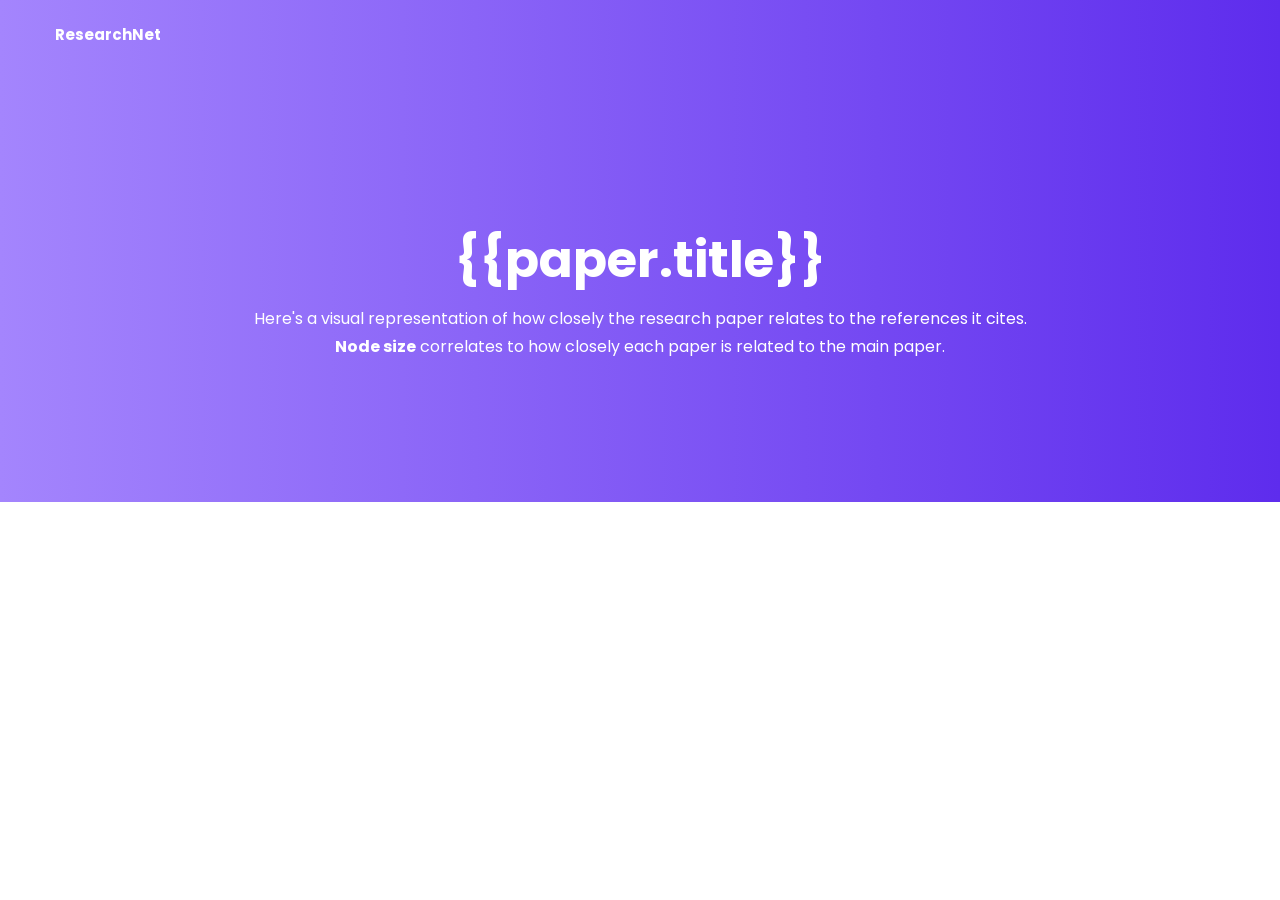
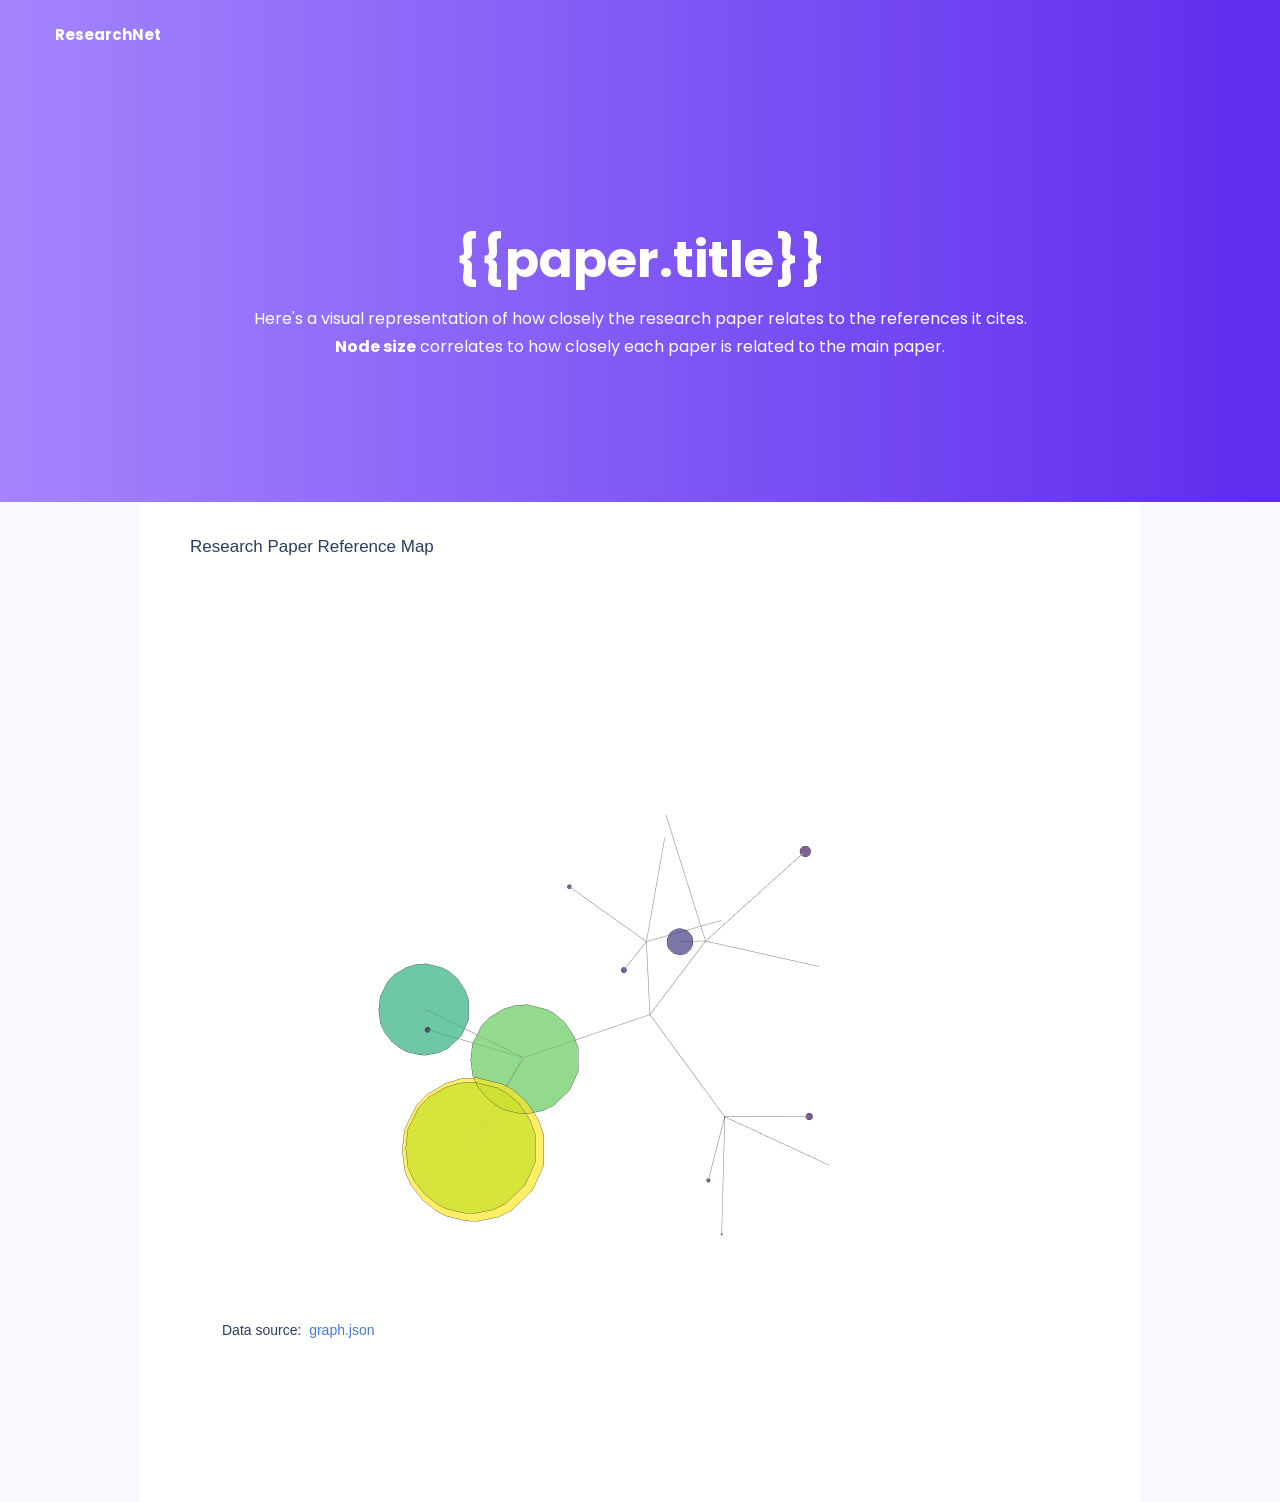
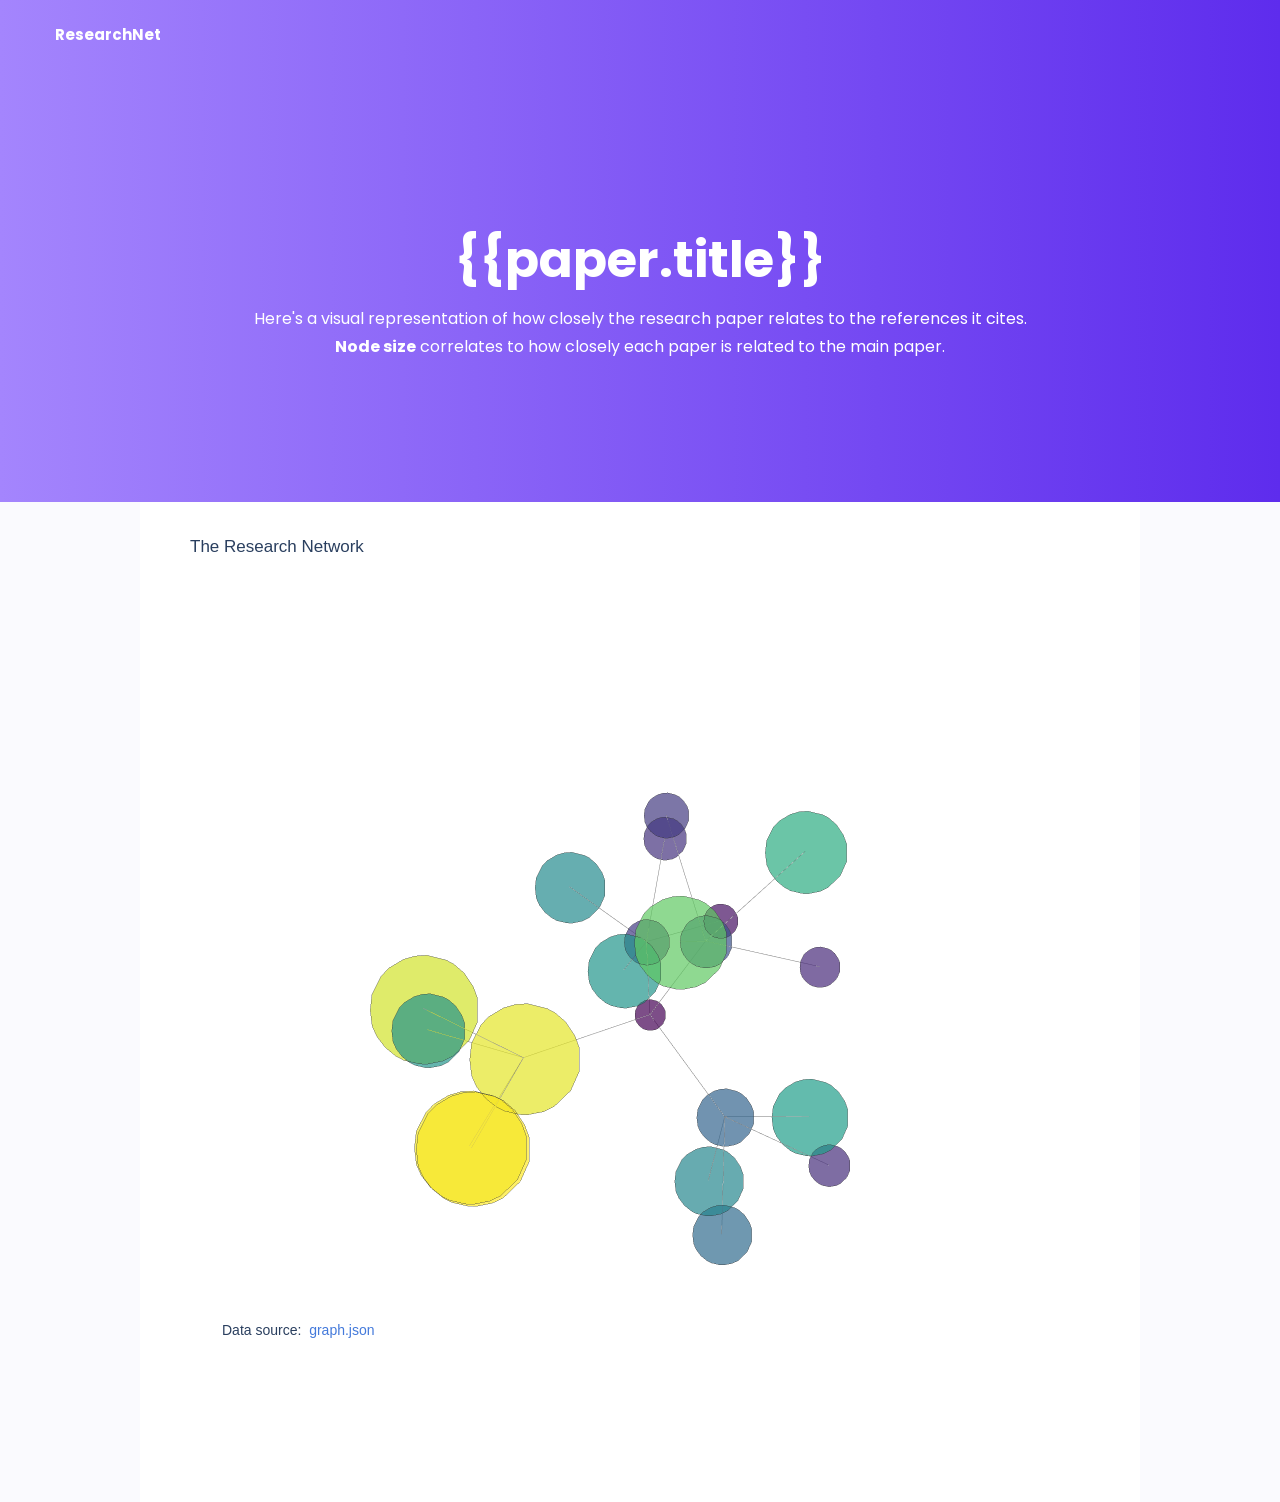
